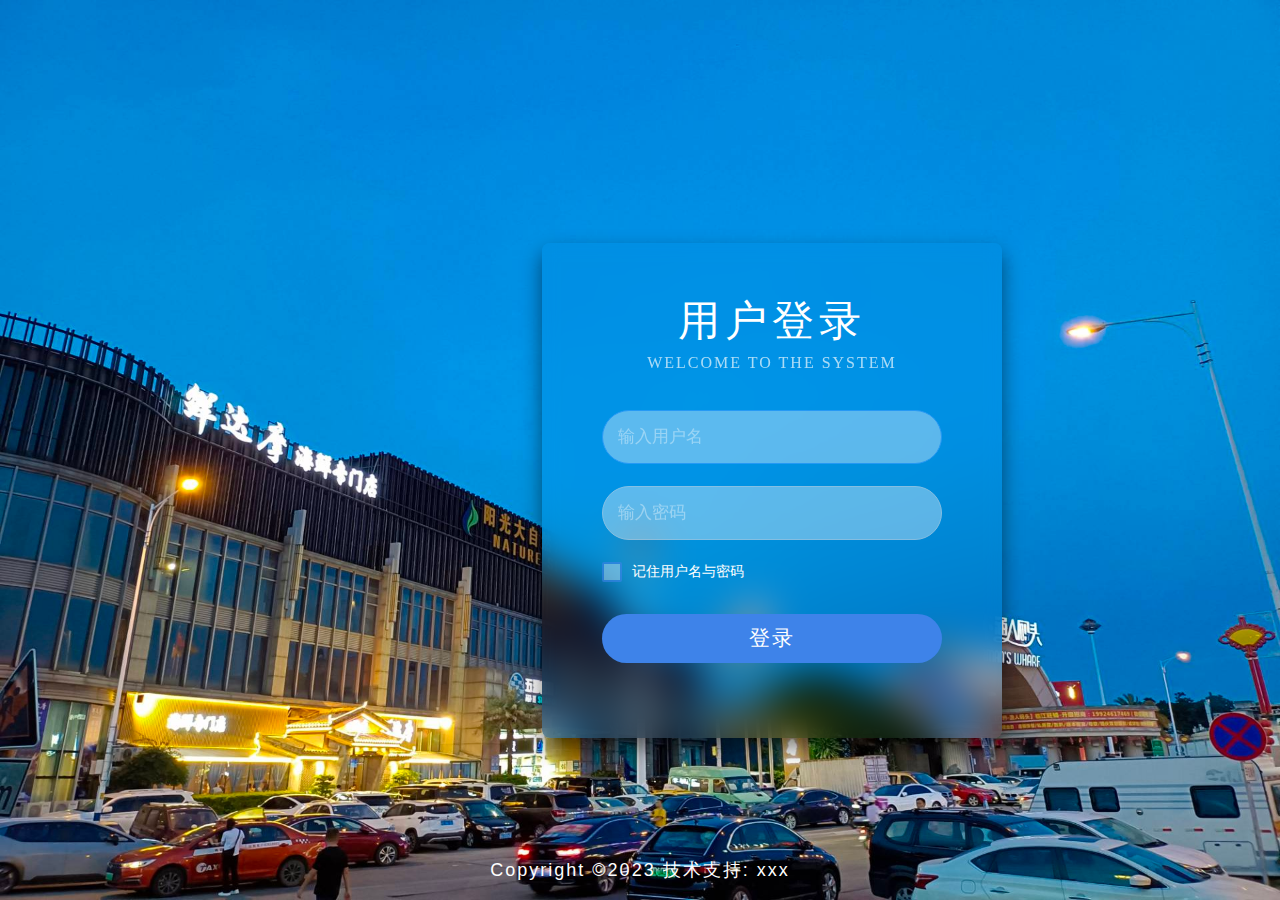
==== docs/index.html @ ab52c3c8 "更新" ====
<!doctype html>
<html lang="">
<head>
  <meta charset="utf-8">
  <meta http-equiv="X-UA-Compatible" content="IE=edge">
  <meta name="viewport" content="width=device-width,initial-scale=1">
  <link rel="icon" href="favicon.ico">
  <title>yian</title>
  <script defer="defer" src="js/chunk-vendors.23f9606f.js"></script>
  <script defer="defer" src="js/app.352759da.js"></script>
  <link href="css/chunk-vendors.77489a8d.css" rel="stylesheet">
  <link href="css/app.ed6e3d2b.css" rel="stylesheet">
</head>
<body>
<noscript><strong>We're sorry but yian doesn't work properly without JavaScript enabled. Please enable it to
  continue.</strong></noscript>
<div id="app"></div>
</body>
</html>
---- docs/css/chunk-vendors.77489a8d.css ----
@font-face{font-family:element-icons;src:url(../fonts/element-icons.ff18efd1.woff) format("woff"),url(../fonts/element-icons.f1a45d74.ttf) format("truetype");font-weight:400;font-display:"auto";font-style:normal}[class*=" el-icon-"],[class^=el-icon-]{font-family:element-icons!important;speak:none;font-style:normal;font-weight:400;font-variant:normal;text-transform:none;line-height:1;vertical-align:baseline;display:inline-block;-webkit-font-smoothing:antialiased;-moz-osx-font-smoothing:grayscale}.el-icon-ice-cream-round:before{content:"\e6a0"}.el-icon-ice-cream-square:before{content:"\e6a3"}.el-icon-lollipop:before{content:"\e6a4"}.el-icon-potato-strips:before{content:"\e6a5"}.el-icon-milk-tea:before{content:"\e6a6"}.el-icon-ice-drink:before{content:"\e6a7"}.el-icon-ice-tea:before{content:"\e6a9"}.el-icon-coffee:before{content:"\e6aa"}.el-icon-orange:before{content:"\e6ab"}.el-icon-pear:before{content:"\e6ac"}.el-icon-apple:before{content:"\e6ad"}.el-icon-cherry:before{content:"\e6ae"}.el-icon-watermelon:before{content:"\e6af"}.el-icon-grape:before{content:"\e6b0"}.el-icon-refrigerator:before{content:"\e6b1"}.el-icon-goblet-square-full:before{content:"\e6b2"}.el-icon-goblet-square:before{content:"\e6b3"}.el-icon-goblet-full:before{content:"\e6b4"}.el-icon-goblet:before{content:"\e6b5"}.el-icon-cold-drink:before{content:"\e6b6"}.el-icon-coffee-cup:before{content:"\e6b8"}.el-icon-water-cup:before{content:"\e6b9"}.el-icon-hot-water:before{content:"\e6ba"}.el-icon-ice-cream:before{content:"\e6bb"}.el-icon-dessert:before{content:"\e6bc"}.el-icon-sugar:before{content:"\e6bd"}.el-icon-tableware:before{content:"\e6be"}.el-icon-burger:before{content:"\e6bf"}.el-icon-knife-fork:before{content:"\e6c1"}.el-icon-fork-spoon:before{content:"\e6c2"}.el-icon-chicken:before{content:"\e6c3"}.el-icon-food:before{content:"\e6c4"}.el-icon-dish-1:before{content:"\e6c5"}.el-icon-dish:before{content:"\e6c6"}.el-icon-moon-night:before{content:"\e6ee"}.el-icon-moon:before{content:"\e6f0"}.el-icon-cloudy-and-sunny:before{content:"\e6f1"}.el-icon-partly-cloudy:before{content:"\e6f2"}.el-icon-cloudy:before{content:"\e6f3"}.el-icon-sunny:before{content:"\e6f6"}.el-icon-sunset:before{content:"\e6f7"}.el-icon-sunrise-1:before{content:"\e6f8"}.el-icon-sunrise:before{content:"\e6f9"}.el-icon-heavy-rain:before{content:"\e6fa"}.el-icon-lightning:before{content:"\e6fb"}.el-icon-light-rain:before{content:"\e6fc"}.el-icon-wind-power:before{content:"\e6fd"}.el-icon-baseball:before{content:"\e712"}.el-icon-soccer:before{content:"\e713"}.el-icon-football:before{content:"\e715"}.el-icon-basketball:before{content:"\e716"}.el-icon-ship:before{content:"\e73f"}.el-icon-truck:before{content:"\e740"}.el-icon-bicycle:before{content:"\e741"}.el-icon-mobile-phone:before{content:"\e6d3"}.el-icon-service:before{content:"\e6d4"}.el-icon-key:before{content:"\e6e2"}.el-icon-unlock:before{content:"\e6e4"}.el-icon-lock:before{content:"\e6e5"}.el-icon-watch:before{content:"\e6fe"}.el-icon-watch-1:before{content:"\e6ff"}.el-icon-timer:before{content:"\e702"}.el-icon-alarm-clock:before{content:"\e703"}.el-icon-map-location:before{content:"\e704"}.el-icon-delete-location:before{content:"\e705"}.el-icon-add-location:before{content:"\e706"}.el-icon-location-information:before{content:"\e707"}.el-icon-location-outline:before{content:"\e708"}.el-icon-location:before{content:"\e79e"}.el-icon-place:before{content:"\e709"}.el-icon-discover:before{content:"\e70a"}.el-icon-first-aid-kit:before{content:"\e70b"}.el-icon-trophy-1:before{content:"\e70c"}.el-icon-trophy:before{content:"\e70d"}.el-icon-medal:before{content:"\e70e"}.el-icon-medal-1:before{content:"\e70f"}.el-icon-stopwatch:before{content:"\e710"}.el-icon-mic:before{content:"\e711"}.el-icon-copy-document:before{content:"\e718"}.el-icon-full-screen:before{content:"\e719"}.el-icon-switch-button:before{content:"\e71b"}.el-icon-aim:before{content:"\e71c"}.el-icon-crop:before{content:"\e71d"}.el-icon-odometer:before{content:"\e71e"}.el-icon-time:before{content:"\e71f"}.el-icon-bangzhu:before{content:"\e724"}.el-icon-close-notification:before{content:"\e726"}.el-icon-microphone:before{content:"\e727"}.el-icon-turn-off-microphone:before{content:"\e728"}.el-icon-position:before{content:"\e729"}.el-icon-postcard:before{content:"\e72a"}.el-icon-message:before{content:"\e72b"}.el-icon-chat-line-square:before{content:"\e72d"}.el-icon-chat-dot-square:before{content:"\e72e"}.el-icon-chat-dot-round:before{content:"\e72f"}.el-icon-chat-square:before{content:"\e730"}.el-icon-chat-line-round:before{content:"\e731"}.el-icon-chat-round:before{content:"\e732"}.el-icon-set-up:before{content:"\e733"}.el-icon-turn-off:before{content:"\e734"}.el-icon-open:before{content:"\e735"}.el-icon-connection:before{content:"\e736"}.el-icon-link:before{content:"\e737"}.el-icon-cpu:before{content:"\e738"}.el-icon-thumb:before{content:"\e739"}.el-icon-female:before{content:"\e73a"}.el-icon-male:before{content:"\e73b"}.el-icon-guide:before{content:"\e73c"}.el-icon-news:before{content:"\e73e"}.el-icon-price-tag:before{content:"\e744"}.el-icon-discount:before{content:"\e745"}.el-icon-wallet:before{content:"\e747"}.el-icon-coin:before{content:"\e748"}.el-icon-money:before{content:"\e749"}.el-icon-bank-card:before{content:"\e74a"}.el-icon-box:before{content:"\e74b"}.el-icon-present:before{content:"\e74c"}.el-icon-sell:before{content:"\e6d5"}.el-icon-sold-out:before{content:"\e6d6"}.el-icon-shopping-bag-2:before{content:"\e74d"}.el-icon-shopping-bag-1:before{content:"\e74e"}.el-icon-shopping-cart-2:before{content:"\e74f"}.el-icon-shopping-cart-1:before{content:"\e750"}.el-icon-shopping-cart-full:before{content:"\e751"}.el-icon-smoking:before{content:"\e752"}.el-icon-no-smoking:before{content:"\e753"}.el-icon-house:before{content:"\e754"}.el-icon-table-lamp:before{content:"\e755"}.el-icon-school:before{content:"\e756"}.el-icon-office-building:before{content:"\e757"}.el-icon-toilet-paper:before{content:"\e758"}.el-icon-notebook-2:before{content:"\e759"}.el-icon-notebook-1:before{content:"\e75a"}.el-icon-files:before{content:"\e75b"}.el-icon-collection:before{content:"\e75c"}.el-icon-receiving:before{content:"\e75d"}.el-icon-suitcase-1:before{content:"\e760"}.el-icon-suitcase:before{content:"\e761"}.el-icon-film:before{content:"\e763"}.el-icon-collection-tag:before{content:"\e765"}.el-icon-data-analysis:before{content:"\e766"}.el-icon-pie-chart:before{content:"\e767"}.el-icon-data-board:before{content:"\e768"}.el-icon-data-line:before{content:"\e76d"}.el-icon-reading:before{content:"\e769"}.el-icon-magic-stick:before{content:"\e76a"}.el-icon-coordinate:before{content:"\e76b"}.el-icon-mouse:before{content:"\e76c"}.el-icon-brush:before{content:"\e76e"}.el-icon-headset:before{content:"\e76f"}.el-icon-umbrella:before{content:"\e770"}.el-icon-scissors:before{content:"\e771"}.el-icon-mobile:before{content:"\e773"}.el-icon-attract:before{content:"\e774"}.el-icon-monitor:before{content:"\e775"}.el-icon-search:before{content:"\e778"}.el-icon-takeaway-box:before{content:"\e77a"}.el-icon-paperclip:before{content:"\e77d"}.el-icon-printer:before{content:"\e77e"}.el-icon-document-add:before{content:"\e782"}.el-icon-document:before{content:"\e785"}.el-icon-document-checked:before{content:"\e786"}.el-icon-document-copy:before{content:"\e787"}.el-icon-document-delete:before{content:"\e788"}.el-icon-document-remove:before{content:"\e789"}.el-icon-tickets:before{content:"\e78b"}.el-icon-folder-checked:before{content:"\e77f"}.el-icon-folder-delete:before{content:"\e780"}.el-icon-folder-remove:before{content:"\e781"}.el-icon-folder-add:before{content:"\e783"}.el-icon-folder-opened:before{content:"\e784"}.el-icon-folder:before{content:"\e78a"}.el-icon-edit-outline:before{content:"\e764"}.el-icon-edit:before{content:"\e78c"}.el-icon-date:before{content:"\e78e"}.el-icon-c-scale-to-original:before{content:"\e7c6"}.el-icon-view:before{content:"\e6ce"}.el-icon-loading:before{content:"\e6cf"}.el-icon-rank:before{content:"\e6d1"}.el-icon-sort-down:before{content:"\e7c4"}.el-icon-sort-up:before{content:"\e7c5"}.el-icon-sort:before{content:"\e6d2"}.el-icon-finished:before{content:"\e6cd"}.el-icon-refresh-left:before{content:"\e6c7"}.el-icon-refresh-right:before{content:"\e6c8"}.el-icon-refresh:before{content:"\e6d0"}.el-icon-video-play:before{content:"\e7c0"}.el-icon-video-pause:before{content:"\e7c1"}.el-icon-d-arrow-right:before{content:"\e6dc"}.el-icon-d-arrow-left:before{content:"\e6dd"}.el-icon-arrow-up:before{content:"\e6e1"}.el-icon-arrow-down:before{content:"\e6df"}.el-icon-arrow-right:before{content:"\e6e0"}.el-icon-arrow-left:before{content:"\e6de"}.el-icon-top-right:before{content:"\e6e7"}.el-icon-top-left:before{content:"\e6e8"}.el-icon-top:before{content:"\e6e6"}.el-icon-bottom:before{content:"\e6eb"}.el-icon-right:before{content:"\e6e9"}.el-icon-back:before{content:"\e6ea"}.el-icon-bottom-right:before{content:"\e6ec"}.el-icon-bottom-left:before{content:"\e6ed"}.el-icon-caret-top:before{content:"\e78f"}.el-icon-caret-bottom:before{content:"\e790"}.el-icon-caret-right:before{content:"\e791"}.el-icon-caret-left:before{content:"\e792"}.el-icon-d-caret:before{content:"\e79a"}.el-icon-share:before{content:"\e793"}.el-icon-menu:before{content:"\e798"}.el-icon-s-grid:before{content:"\e7a6"}.el-icon-s-check:before{content:"\e7a7"}.el-icon-s-data:before{content:"\e7a8"}.el-icon-s-opportunity:before{content:"\e7aa"}.el-icon-s-custom:before{content:"\e7ab"}.el-icon-s-claim:before{content:"\e7ad"}.el-icon-s-finance:before{content:"\e7ae"}.el-icon-s-comment:before{content:"\e7af"}.el-icon-s-flag:before{content:"\e7b0"}.el-icon-s-marketing:before{content:"\e7b1"}.el-icon-s-shop:before{content:"\e7b4"}.el-icon-s-open:before{content:"\e7b5"}.el-icon-s-management:before{content:"\e7b6"}.el-icon-s-ticket:before{content:"\e7b7"}.el-icon-s-release:before{content:"\e7b8"}.el-icon-s-home:before{content:"\e7b9"}.el-icon-s-promotion:before{content:"\e7ba"}.el-icon-s-operation:before{content:"\e7bb"}.el-icon-s-unfold:before{content:"\e7bc"}.el-icon-s-fold:before{content:"\e7a9"}.el-icon-s-platform:before{content:"\e7bd"}.el-icon-s-order:before{content:"\e7be"}.el-icon-s-cooperation:before{content:"\e7bf"}.el-icon-bell:before{content:"\e725"}.el-icon-message-solid:before{content:"\e799"}.el-icon-video-camera:before{content:"\e772"}.el-icon-video-camera-solid:before{content:"\e796"}.el-icon-camera:before{content:"\e779"}.el-icon-camera-solid:before{content:"\e79b"}.el-icon-download:before{content:"\e77c"}.el-icon-upload2:before{content:"\e77b"}.el-icon-upload:before{content:"\e7c3"}.el-icon-picture-outline-round:before{content:"\e75f"}.el-icon-picture-outline:before{content:"\e75e"}.el-icon-picture:before{content:"\e79f"}.el-icon-close:before{content:"\e6db"}.el-icon-check:before{content:"\e6da"}.el-icon-plus:before{content:"\e6d9"}.el-icon-minus:before{content:"\e6d8"}.el-icon-help:before{content:"\e73d"}.el-icon-s-help:before{content:"\e7b3"}.el-icon-circle-close:before{content:"\e78d"}.el-icon-circle-check:before{content:"\e720"}.el-icon-circle-plus-outline:before{content:"\e723"}.el-icon-remove-outline:before{content:"\e722"}.el-icon-zoom-out:before{content:"\e776"}.el-icon-zoom-in:before{content:"\e777"}.el-icon-error:before{content:"\e79d"}.el-icon-success:before{content:"\e79c"}.el-icon-circle-plus:before{content:"\e7a0"}.el-icon-remove:before{content:"\e7a2"}.el-icon-info:before{content:"\e7a1"}.el-icon-question:before{content:"\e7a4"}.el-icon-warning-outline:before{content:"\e6c9"}.el-icon-warning:before{content:"\e7a3"}.el-icon-goods:before{content:"\e7c2"}.el-icon-s-goods:before{content:"\e7b2"}.el-icon-star-off:before{content:"\e717"}.el-icon-star-on:before{content:"\e797"}.el-icon-more-outline:before{content:"\e6cc"}.el-icon-more:before{content:"\e794"}.el-icon-phone-outline:before{content:"\e6cb"}.el-icon-phone:before{content:"\e795"}.el-icon-user:before{content:"\e6e3"}.el-icon-user-solid:before{content:"\e7a5"}.el-icon-setting:before{content:"\e6ca"}.el-icon-s-tools:before{content:"\e7ac"}.el-icon-delete:before{content:"\e6d7"}.el-icon-delete-solid:before{content:"\e7c9"}.el-icon-eleme:before{content:"\e7c7"}.el-icon-platform-eleme:before{content:"\e7ca"}.el-icon-loading{animation:rotating 2s linear infinite}.el-icon--right{margin-left:5px}.el-icon--left{margin-right:5px}@keyframes rotating{0%{transform:rotate(0)}to{transform:rotate(1turn)}}.el-pagination{white-space:nowrap;padding:2px 5px;color:#303133;font-weight:700}.el-pagination:after,.el-pagination:before{display:table;content:""}.el-pagination:after{clear:both}.el-pagination button,.el-pagination span:not([class*=suffix]){display:inline-block;font-size:13px;min-width:35.5px;height:28px;line-height:28px;vertical-align:top;box-sizing:border-box}.el-pagination .el-input__inner{text-align:center;-moz-appearance:textfield;line-height:normal}.el-pagination .el-input__suffix{right:0;transform:scale(.8)}.el-pagination .el-select .el-input{width:100px;margin:0 5px}.el-pagination .el-select .el-input .el-input__inner{padding-right:25px;border-radius:3px}.el-pagination button{border:none;padding:0 6px;background:0 0}.el-pagination button:focus{outline:0}.el-pagination button:hover{color:#409eff}.el-pagination button:disabled{color:#c0c4cc;background-color:#fff;cursor:not-allowed}.el-pagination .btn-next,.el-pagination .btn-prev{background:50% no-repeat #fff;background-size:16px;cursor:pointer;margin:0;color:#303133}.el-pagination .btn-next .el-icon,.el-pagination .btn-prev .el-icon{display:block;font-size:12px;font-weight:700}.el-pagination .btn-prev{padding-right:12px}.el-pagination .btn-next{padding-left:12px}.el-pagination .el-pager li.disabled{color:#c0c4cc;cursor:not-allowed}.el-pager li,.el-pager li.btn-quicknext:hover,.el-pager li.btn-quickprev:hover{cursor:pointer}.el-pagination--small .btn-next,.el-pagination--small .btn-prev,.el-pagination--small .el-pager li,.el-pagination--small .el-pager li.btn-quicknext,.el-pagination--small .el-pager li.btn-quickprev,.el-pagination--small .el-pager li:last-child{border-color:transparent;font-size:12px;line-height:22px;height:22px;min-width:22px}.el-pagination--small .arrow.disabled{visibility:hidden}.el-pagination--small .more:before,.el-pagination--small li.more:before{line-height:24px}.el-pagination--small button,.el-pagination--small span:not([class*=suffix]){height:22px;line-height:22px}.el-pagination--small .el-pagination__editor,.el-pagination--small .el-pagination__editor.el-input .el-input__inner{height:22px}.el-pagination__sizes{margin:0 10px 0 0;font-weight:400;color:#606266}.el-pagination__sizes .el-input .el-input__inner{font-size:13px;padding-left:8px}.el-pagination__sizes .el-input .el-input__inner:hover{border-color:#409eff}.el-pagination__total{margin-right:10px;font-weight:400;color:#606266}.el-pagination__jump{margin-left:24px;font-weight:400;color:#606266}.el-pagination__jump .el-input__inner{padding:0 3px}.el-pagination__rightwrapper{float:right}.el-pagination__editor{line-height:18px;padding:0 2px;height:28px;text-align:center;margin:0 2px;box-sizing:border-box;border-radius:3px}.el-pager,.el-pagination.is-background .btn-next,.el-pagination.is-background .btn-prev{padding:0}.el-dialog,.el-pager li{-webkit-box-sizing:border-box}.el-pagination__editor.el-input{width:50px}.el-pagination__editor.el-input .el-input__inner{height:28px}.el-pagination__editor .el-input__inner::-webkit-inner-spin-button,.el-pagination__editor .el-input__inner::-webkit-outer-spin-button{-webkit-appearance:none;margin:0}.el-pagination.is-background .btn-next,.el-pagination.is-background .btn-prev,.el-pagination.is-background .el-pager li{margin:0 5px;background-color:#f4f4f5;color:#606266;min-width:30px;border-radius:2px}.el-pagination.is-background .btn-next.disabled,.el-pagination.is-background .btn-next:disabled,.el-pagination.is-background .btn-prev.disabled,.el-pagination.is-background .btn-prev:disabled,.el-pagination.is-background .el-pager li.disabled{color:#c0c4cc}.el-pagination.is-background .el-pager li:not(.disabled):hover{color:#409eff}.el-pagination.is-background .el-pager li:not(.disabled).active{background-color:#409eff;color:#fff}.el-pagination.is-background.el-pagination--small .btn-next,.el-pagination.is-background.el-pagination--small .btn-prev,.el-pagination.is-background.el-pagination--small .el-pager li{margin:0 3px;min-width:22px}.el-pager,.el-pager li{vertical-align:top;margin:0;display:inline-block}.el-pager{-webkit-user-select:none;-moz-user-select:none;user-select:none;list-style:none;font-size:0}.el-pager .more:before{line-height:30px}.el-pager li{padding:0 4px;background:#fff;font-size:13px;min-width:35.5px;height:28px;line-height:28px;box-sizing:border-box;text-align:center}.el-pager li.btn-quicknext,.el-pager li.btn-quickprev{line-height:28px;color:#303133}.el-pager li.btn-quicknext.disabled,.el-pager li.btn-quickprev.disabled{color:#c0c4cc}.el-pager li.active+li{border-left:0}.el-pager li:hover{color:#409eff}.el-pager li.active{color:#409eff;cursor:default}.el-dialog{position:relative;margin:0 auto 50px;background:#fff;border-radius:2px;box-shadow:0 1px 3px rgba(0,0,0,.3);box-sizing:border-box;width:50%}.el-dialog.is-fullscreen{width:100%;margin-top:0;margin-bottom:0;height:100%;overflow:auto}.el-dialog__wrapper{position:fixed;top:0;right:0;bottom:0;left:0;overflow:auto;margin:0}.el-dialog__header{padding:20px 20px 10px}.el-dialog__headerbtn{position:absolute;top:20px;right:20px;padding:0;background:0 0;border:none;outline:0;cursor:pointer;font-size:16px}.el-dialog__headerbtn .el-dialog__close{color:#909399}.el-dialog__headerbtn:focus .el-dialog__close,.el-dialog__headerbtn:hover .el-dialog__close{color:#409eff}.el-dialog__title{line-height:24px;font-size:18px;color:#303133}.el-dialog__body{padding:30px 20px;color:#606266;font-size:14px;word-break:break-all}.el-dialog__footer{padding:10px 20px 20px;text-align:right;box-sizing:border-box}.el-dialog--center{text-align:center}.el-dialog--center .el-dialog__body{text-align:initial;padding:25px 25px 30px}.el-dialog--center .el-dialog__footer{text-align:inherit}.dialog-fade-enter-active{animation:dialog-fade-in .3s}.dialog-fade-leave-active{animation:dialog-fade-out .3s}@keyframes dialog-fade-in{0%{transform:translate3d(0,-20px,0);opacity:0}to{transform:translateZ(0);opacity:1}}@keyframes dialog-fade-out{0%{transform:translateZ(0);opacity:1}to{transform:translate3d(0,-20px,0);opacity:0}}.el-autocomplete{position:relative;display:inline-block}.el-autocomplete-suggestion{margin:5px 0;box-shadow:0 2px 12px 0 rgba(0,0,0,.1);border-radius:4px;border:1px solid #e4e7ed;box-sizing:border-box;background-color:#fff}.el-autocomplete-suggestion__wrap{max-height:280px;padding:10px 0;box-sizing:border-box}.el-autocomplete-suggestion__list{margin:0;padding:0}.el-autocomplete-suggestion li{padding:0 20px;margin:0;line-height:34px;cursor:pointer;color:#606266;font-size:14px;list-style:none;white-space:nowrap;overflow:hidden;text-overflow:ellipsis}.el-autocomplete-suggestion li.highlighted,.el-autocomplete-suggestion li:hover{background-color:#f5f7fa}.el-autocomplete-suggestion li.divider{margin-top:6px;border-top:1px solid #000}.el-autocomplete-suggestion li.divider:last-child{margin-bottom:-6px}.el-autocomplete-suggestion.is-loading li{text-align:center;height:100px;line-height:100px;font-size:20px;color:#999}.el-autocomplete-suggestion.is-loading li:after{display:inline-block;content:"";height:100%;vertical-align:middle}.el-autocomplete-suggestion.is-loading li:hover{background-color:#fff}.el-autocomplete-suggestion.is-loading .el-icon-loading{vertical-align:middle}.el-dropdown{display:inline-block;position:relative;color:#606266;font-size:14px}.el-dropdown .el-button-group{display:block}.el-dropdown .el-button-group .el-button{float:none}.el-dropdown .el-dropdown__caret-button{padding-left:5px;padding-right:5px;position:relative;border-left:none}.el-dropdown .el-dropdown__caret-button:before{content:"";position:absolute;display:block;width:1px;top:5px;bottom:5px;left:0;background:hsla(0,0%,100%,.5)}.el-dropdown .el-dropdown__caret-button.el-button--default:before{background:rgba(220,223,230,.5)}.el-dropdown .el-dropdown__caret-button:hover:not(.is-disabled):before{top:0;bottom:0}.el-dropdown .el-dropdown__caret-button .el-dropdown__icon{padding-left:0}.el-dropdown__icon{font-size:12px;margin:0 3px}.el-dropdown .el-dropdown-selfdefine:focus:active,.el-dropdown .el-dropdown-selfdefine:focus:not(.focusing){outline-width:0}.el-dropdown [disabled]{cursor:not-allowed;color:#bbb}.el-dropdown-menu{position:absolute;top:0;left:0;z-index:10;padding:10px 0;margin:5px 0;background-color:#fff;border:1px solid #ebeef5;border-radius:4px;box-shadow:0 2px 12px 0 rgba(0,0,0,.1)}.el-dropdown-menu__item,.el-menu-item{font-size:14px;padding:0 20px;cursor:pointer}.el-dropdown-menu__item{list-style:none;line-height:36px;margin:0;color:#606266;outline:0}.el-dropdown-menu__item:focus,.el-dropdown-menu__item:not(.is-disabled):hover{background-color:#ecf5ff;color:#66b1ff}.el-dropdown-menu__item i{margin-right:5px}.el-dropdown-menu__item--divided{position:relative;margin-top:6px;border-top:1px solid #ebeef5}.el-dropdown-menu__item--divided:before{content:"";height:6px;display:block;margin:0 -20px;background-color:#fff}.el-dropdown-menu__item.is-disabled{cursor:default;color:#bbb;pointer-events:none}.el-dropdown-menu--medium{padding:6px 0}.el-dropdown-menu--medium .el-dropdown-menu__item{line-height:30px;padding:0 17px;font-size:14px}.el-dropdown-menu--medium .el-dropdown-menu__item.el-dropdown-menu__item--divided{margin-top:6px}.el-dropdown-menu--medium .el-dropdown-menu__item.el-dropdown-menu__item--divided:before{height:6px;margin:0 -17px}.el-dropdown-menu--small{padding:6px 0}.el-dropdown-menu--small .el-dropdown-menu__item{line-height:27px;padding:0 15px;font-size:13px}.el-dropdown-menu--small .el-dropdown-menu__item.el-dropdown-menu__item--divided{margin-top:4px}.el-dropdown-menu--small .el-dropdown-menu__item.el-dropdown-menu__item--divided:before{height:4px;margin:0 -15px}.el-dropdown-menu--mini{padding:3px 0}.el-dropdown-menu--mini .el-dropdown-menu__item{line-height:24px;padding:0 10px;font-size:12px}.el-dropdown-menu--mini .el-dropdown-menu__item.el-dropdown-menu__item--divided{margin-top:3px}.el-dropdown-menu--mini .el-dropdown-menu__item.el-dropdown-menu__item--divided:before{height:3px;margin:0 -10px}.el-menu{border-right:1px solid #e6e6e6;list-style:none;position:relative;margin:0;padding-left:0}.el-menu,.el-menu--horizontal>.el-menu-item:not(.is-disabled):focus,.el-menu--horizontal>.el-menu-item:not(.is-disabled):hover,.el-menu--horizontal>.el-submenu .el-submenu__title:hover{background-color:#fff}.el-menu:after,.el-menu:before{display:table;content:""}.el-breadcrumb__item:last-child .el-breadcrumb__separator,.el-menu--collapse>.el-menu-item .el-submenu__icon-arrow,.el-menu--collapse>.el-submenu>.el-submenu__title .el-submenu__icon-arrow{display:none}.el-menu:after{clear:both}.el-menu.el-menu--horizontal{border-bottom:1px solid #e6e6e6}.el-menu--horizontal{border-right:none}.el-menu--horizontal>.el-menu-item{float:left;height:60px;line-height:60px;margin:0;border-bottom:2px solid transparent;color:#909399}.el-menu--horizontal>.el-menu-item a,.el-menu--horizontal>.el-menu-item a:hover{color:inherit}.el-menu--horizontal>.el-submenu{float:left}.el-menu--horizontal>.el-submenu:focus,.el-menu--horizontal>.el-submenu:hover{outline:0}.el-menu--horizontal>.el-submenu:focus .el-submenu__title,.el-menu--horizontal>.el-submenu:hover .el-submenu__title{color:#303133}.el-menu--horizontal>.el-submenu.is-active .el-submenu__title{border-bottom:2px solid #409eff;color:#303133}.el-menu--horizontal>.el-submenu .el-submenu__title{height:60px;line-height:60px;border-bottom:2px solid transparent;color:#909399}.el-menu--horizontal>.el-submenu .el-submenu__icon-arrow{position:static;vertical-align:middle;margin-left:8px;margin-top:-3px}.el-menu--collapse .el-submenu,.el-menu-item{position:relative}.el-menu--horizontal .el-menu .el-menu-item,.el-menu--horizontal .el-menu .el-submenu__title{background-color:#fff;float:none;height:36px;line-height:36px;padding:0 10px;color:#909399}.el-menu--horizontal .el-menu .el-menu-item.is-active,.el-menu--horizontal .el-menu .el-submenu.is-active>.el-submenu__title{color:#303133}.el-menu--horizontal .el-menu-item:not(.is-disabled):focus,.el-menu--horizontal .el-menu-item:not(.is-disabled):hover{outline:0;color:#303133}.el-menu--horizontal>.el-menu-item.is-active{border-bottom:2px solid #409eff;color:#303133}.el-menu--collapse{width:64px}.el-menu--collapse>.el-menu-item [class^=el-icon-],.el-menu--collapse>.el-submenu>.el-submenu__title [class^=el-icon-]{margin:0;vertical-align:middle;width:24px;text-align:center}.el-menu--collapse>.el-menu-item span,.el-menu--collapse>.el-submenu>.el-submenu__title span{height:0;width:0;overflow:hidden;visibility:hidden;display:inline-block}.el-menu-item,.el-submenu__title{height:56px;line-height:56px;list-style:none}.el-menu--collapse>.el-menu-item.is-active i{color:inherit}.el-menu--collapse .el-menu .el-submenu{min-width:200px}.el-menu--collapse .el-submenu .el-menu{position:absolute;margin-left:5px;top:0;left:100%;z-index:10;border:1px solid #e4e7ed;border-radius:2px;box-shadow:0 2px 12px 0 rgba(0,0,0,.1)}.el-menu--collapse .el-submenu.is-opened>.el-submenu__title .el-submenu__icon-arrow{transform:none}.el-menu--popup{z-index:100;min-width:200px;border:none;padding:5px 0;border-radius:2px;box-shadow:0 2px 12px 0 rgba(0,0,0,.1)}.el-menu--popup-bottom-start{margin-top:5px}.el-menu--popup-right-start{margin-left:5px;margin-right:5px}.el-menu-item{color:#303133;transition:border-color .3s,background-color .3s,color .3s;box-sizing:border-box;white-space:nowrap}.el-radio-button__inner,.el-submenu__title{-webkit-box-sizing:border-box;position:relative;white-space:nowrap}.el-menu-item *{vertical-align:middle}.el-menu-item i{color:#909399}.el-menu-item:focus,.el-menu-item:hover{outline:0;background-color:#ecf5ff}.el-menu-item.is-disabled{opacity:.25;cursor:not-allowed;background:0 0!important}.el-menu-item [class^=el-icon-]{margin-right:5px;width:24px;text-align:center;font-size:18px;vertical-align:middle}.el-menu-item.is-active{color:#409eff}.el-menu-item.is-active i{color:inherit}.el-submenu{list-style:none;margin:0;padding-left:0}.el-submenu__title{font-size:14px;color:#303133;padding:0 20px;cursor:pointer;transition:border-color .3s,background-color .3s,color .3s;box-sizing:border-box}.el-submenu__title *{vertical-align:middle}.el-submenu__title i{color:#909399}.el-submenu__title:focus,.el-submenu__title:hover{outline:0;background-color:#ecf5ff}.el-submenu__title.is-disabled{opacity:.25;cursor:not-allowed;background:0 0!important}.el-submenu__title:hover{background-color:#ecf5ff}.el-submenu .el-menu{border:none}.el-submenu .el-menu-item{height:50px;line-height:50px;padding:0 45px;min-width:200px}.el-submenu__icon-arrow{position:absolute;top:50%;right:20px;margin-top:-7px;transition:transform .3s;font-size:12px}.el-submenu.is-active .el-submenu__title{border-bottom-color:#409eff}.el-submenu.is-opened>.el-submenu__title .el-submenu__icon-arrow{transform:rotate(180deg)}.el-submenu.is-disabled .el-menu-item,.el-submenu.is-disabled .el-submenu__title{opacity:.25;cursor:not-allowed;background:0 0!important}.el-submenu [class^=el-icon-]{vertical-align:middle;margin-right:5px;width:24px;text-align:center;font-size:18px}.el-menu-item-group>ul{padding:0}.el-menu-item-group__title{padding:7px 0 7px 20px;line-height:normal;font-size:12px;color:#909399}.el-radio-button__inner,.el-radio-group{display:inline-block;line-height:1;vertical-align:middle}.horizontal-collapse-transition .el-submenu__title .el-submenu__icon-arrow{transition:.2s;opacity:0}.el-radio-group{font-size:0}.el-radio-button{position:relative;display:inline-block;outline:0}.el-radio-button__inner{background:#fff;border:1px solid #dcdfe6;font-weight:500;border-left:0;color:#606266;-webkit-appearance:none;text-align:center;box-sizing:border-box;outline:0;margin:0;cursor:pointer;transition:all .3s cubic-bezier(.645,.045,.355,1);padding:12px 20px;font-size:14px;border-radius:0}.el-radio-button__inner.is-round{padding:12px 20px}.el-radio-button__inner:hover{color:#409eff}.el-radio-button__inner [class*=el-icon-]{line-height:.9}.el-radio-button__inner [class*=el-icon-]+span{margin-left:5px}.el-radio-button:first-child .el-radio-button__inner{border-left:1px solid #dcdfe6;border-radius:4px 0 0 4px;box-shadow:none!important}.el-radio-button__orig-radio{opacity:0;outline:0;position:absolute;z-index:-1}.el-radio-button__orig-radio:checked+.el-radio-button__inner{color:#fff;background-color:#409eff;border-color:#409eff;box-shadow:-1px 0 0 0 #409eff}.el-radio-button__orig-radio:disabled+.el-radio-button__inner{color:#c0c4cc;cursor:not-allowed;background-image:none;background-color:#fff;border-color:#ebeef5;box-shadow:none}.el-radio-button__orig-radio:disabled:checked+.el-radio-button__inner{background-color:#f2f6fc}.el-radio-button:last-child .el-radio-button__inner{border-radius:0 4px 4px 0}.el-radio-button:first-child:last-child .el-radio-button__inner{border-radius:4px}.el-radio-button--medium .el-radio-button__inner{padding:10px 20px;font-size:14px;border-radius:0}.el-radio-button--medium .el-radio-button__inner.is-round{padding:10px 20px}.el-radio-button--small .el-radio-button__inner{padding:9px 15px;font-size:12px;border-radius:0}.el-radio-button--small .el-radio-button__inner.is-round{padding:9px 15px}.el-radio-button--mini .el-radio-button__inner{padding:7px 15px;font-size:12px;border-radius:0}.el-radio-button--mini .el-radio-button__inner.is-round{padding:7px 15px}.el-radio-button:focus:not(.is-focus):not(:active):not(.is-disabled){box-shadow:0 0 2px 2px #409eff}.el-picker-panel,.el-popover,.el-select-dropdown,.el-table-filter,.el-time-panel{-webkit-box-shadow:0 2px 12px 0 rgba(0,0,0,.1)}.el-switch{display:inline-flex;align-items:center;position:relative;font-size:14px;line-height:20px;height:20px;vertical-align:middle}.el-switch__core,.el-switch__label{display:inline-block;cursor:pointer}.el-switch.is-disabled .el-switch__core,.el-switch.is-disabled .el-switch__label{cursor:not-allowed}.el-switch__label{transition:.2s;height:20px;font-size:14px;font-weight:500;vertical-align:middle;color:#303133}.el-switch__label.is-active{color:#409eff}.el-switch__label--left{margin-right:10px}.el-switch__label--right{margin-left:10px}.el-switch__label *{line-height:1;font-size:14px;display:inline-block}.el-switch__input{position:absolute;width:0;height:0;opacity:0;margin:0}.el-switch__core{margin:0;position:relative;width:40px;height:20px;border:1px solid #dcdfe6;outline:0;border-radius:10px;box-sizing:border-box;background:#dcdfe6;transition:border-color .3s,background-color .3s;vertical-align:middle}.el-input__prefix,.el-input__suffix{-webkit-transition:all .3s;color:#c0c4cc}.el-switch__core:after{content:"";position:absolute;top:1px;left:1px;border-radius:100%;transition:all .3s;width:16px;height:16px;background-color:#fff}.el-switch.is-checked .el-switch__core{border-color:#409eff;background-color:#409eff}.el-switch.is-checked .el-switch__core:after{left:100%;margin-left:-17px}.el-switch.is-disabled{opacity:.6}.el-switch--wide .el-switch__label.el-switch__label--left span{left:10px}.el-switch--wide .el-switch__label.el-switch__label--right span{right:10px}.el-switch .label-fade-enter,.el-switch .label-fade-leave-active{opacity:0}.el-select-dropdown{position:absolute;z-index:1001;border:1px solid #e4e7ed;border-radius:4px;background-color:#fff;box-shadow:0 2px 12px 0 rgba(0,0,0,.1);box-sizing:border-box;margin:5px 0}.el-select-dropdown.is-multiple .el-select-dropdown__item{padding-right:40px}.el-select-dropdown.is-multiple .el-select-dropdown__item.selected{color:#409eff;background-color:#fff}.el-select-dropdown.is-multiple .el-select-dropdown__item.selected.hover{background-color:#f5f7fa}.el-select-dropdown.is-multiple .el-select-dropdown__item.selected:after{position:absolute;right:20px;font-family:element-icons;content:"\e6da";font-size:12px;font-weight:700;-webkit-font-smoothing:antialiased;-moz-osx-font-smoothing:grayscale}.el-select-dropdown .el-scrollbar.is-empty .el-select-dropdown__list{padding:0}.el-select-dropdown__empty{padding:10px 0;margin:0;text-align:center;color:#999;font-size:14px}.el-select-dropdown__wrap{max-height:274px}.el-select-dropdown__list{list-style:none;padding:6px 0;margin:0;box-sizing:border-box}.el-select-dropdown__item{font-size:14px;padding:0 20px;position:relative;white-space:nowrap;overflow:hidden;text-overflow:ellipsis;color:#606266;height:34px;line-height:34px;box-sizing:border-box;cursor:pointer}.el-select-dropdown__item.is-disabled{color:#c0c4cc;cursor:not-allowed}.el-select-dropdown__item.is-disabled:hover{background-color:#fff}.el-select-dropdown__item.hover,.el-select-dropdown__item:hover{background-color:#f5f7fa}.el-select-dropdown__item.selected{color:#409eff;font-weight:700}.el-select-group{margin:0;padding:0}.el-select-group__wrap{position:relative;list-style:none;margin:0;padding:0}.el-select-group__wrap:not(:last-of-type){padding-bottom:24px}.el-select-group__wrap:not(:last-of-type):after{content:"";position:absolute;display:block;left:20px;right:20px;bottom:12px;height:1px;background:#e4e7ed}.el-select-group__title{padding-left:20px;font-size:12px;color:#909399;line-height:30px}.el-select-group .el-select-dropdown__item{padding-left:20px}.el-select{display:inline-block;position:relative}.el-select .el-select__tags>span{display:contents}.el-select:hover .el-input__inner{border-color:#c0c4cc}.el-select .el-input__inner{cursor:pointer;padding-right:35px}.el-select .el-input__inner:focus{border-color:#409eff}.el-select .el-input .el-select__caret{color:#c0c4cc;font-size:14px;transition:transform .3s;transform:rotate(180deg);cursor:pointer}.el-select .el-input .el-select__caret.is-reverse{transform:rotate(0)}.el-select .el-input .el-select__caret.is-show-close{font-size:14px;text-align:center;transform:rotate(180deg);border-radius:100%;color:#c0c4cc;transition:color .2s cubic-bezier(.645,.045,.355,1)}.el-select .el-input .el-select__caret.is-show-close:hover{color:#909399}.el-select .el-input.is-disabled .el-input__inner{cursor:not-allowed}.el-select .el-input.is-disabled .el-input__inner:hover{border-color:#e4e7ed}.el-range-editor.is-active,.el-range-editor.is-active:hover,.el-select .el-input.is-focus .el-input__inner{border-color:#409eff}.el-select>.el-input{display:block}.el-select__input{border:none;outline:0;padding:0;margin-left:15px;color:#666;font-size:14px;-webkit-appearance:none;-moz-appearance:none;appearance:none;height:28px;background-color:transparent}.el-select__input.is-mini{height:14px}.el-select__close{cursor:pointer;position:absolute;top:8px;z-index:1000;right:25px;color:#c0c4cc;line-height:18px;font-size:14px}.el-select__close:hover{color:#909399}.el-select__tags{position:absolute;line-height:normal;white-space:normal;z-index:1;top:50%;transform:translateY(-50%);display:flex;align-items:center;flex-wrap:wrap}.el-select__tags-text{overflow:hidden;text-overflow:ellipsis}.el-select .el-tag{box-sizing:border-box;border-color:transparent;margin:2px 0 2px 6px;background-color:#f0f2f5;display:flex;max-width:100%;align-items:center}.el-select .el-tag__close.el-icon-close{background-color:#c0c4cc;top:0;color:#fff;flex-shrink:0}.el-select .el-tag__close.el-icon-close:hover{background-color:#909399}.el-table,.el-table__expanded-cell{background-color:#fff}.el-select .el-tag__close.el-icon-close:before{display:block;transform:translateY(.5px)}.el-table{position:relative;overflow:hidden;box-sizing:border-box;flex:1;width:100%;max-width:100%;font-size:14px;color:#606266}.el-table__empty-block{min-height:60px;text-align:center;width:100%;display:flex;justify-content:center;align-items:center}.el-table__empty-text{line-height:60px;width:50%;color:#909399}.el-table__expand-column .cell{padding:0;text-align:center}.el-table__expand-icon{position:relative;cursor:pointer;color:#666;font-size:12px;transition:transform .2s ease-in-out;height:20px}.el-table__expand-icon--expanded{transform:rotate(90deg)}.el-table__expand-icon>.el-icon{position:absolute;left:50%;top:50%;margin-left:-5px;margin-top:-5px}.el-table__expanded-cell[class*=cell]{padding:20px 50px}.el-table__expanded-cell:hover{background-color:transparent!important}.el-table__placeholder{display:inline-block;width:20px}.el-table__append-wrapper{overflow:hidden}.el-table--fit{border-right:0;border-bottom:0}.el-table--fit .el-table__cell.gutter{border-right-width:1px}.el-table--scrollable-x .el-table__body-wrapper{overflow-x:auto}.el-table--scrollable-y .el-table__body-wrapper{overflow-y:auto}.el-table thead{color:#909399;font-weight:500}.el-table thead.is-group th.el-table__cell{background:#f5f7fa}.el-table .el-table__cell{padding:12px 0;min-width:0;box-sizing:border-box;text-overflow:ellipsis;vertical-align:middle;position:relative;text-align:left}.el-table .el-table__cell.is-center{text-align:center}.el-table .el-table__cell.is-right{text-align:right}.el-table .el-table__cell.gutter{width:15px;border-right-width:0;border-bottom-width:0;padding:0}.el-table .el-table__cell.is-hidden>*{visibility:hidden}.el-table--medium .el-table__cell{padding:10px 0}.el-table--small{font-size:12px}.el-table--small .el-table__cell{padding:8px 0}.el-table--mini{font-size:12px}.el-table--mini .el-table__cell{padding:6px 0}.el-table tr{background-color:#fff}.el-table tr input[type=checkbox]{margin:0}.el-table td.el-table__cell,.el-table th.el-table__cell.is-leaf{border-bottom:1px solid #ebeef5}.el-table th.el-table__cell.is-sortable{cursor:pointer}.el-table th.el-table__cell{overflow:hidden;-webkit-user-select:none;-moz-user-select:none;user-select:none;background-color:#fff}.el-table th.el-table__cell>.cell{display:inline-block;box-sizing:border-box;position:relative;vertical-align:middle;padding-left:10px;padding-right:10px;width:100%}.el-table th.el-table__cell>.cell.highlight{color:#409eff}.el-table th.el-table__cell.required>div:before{display:inline-block;content:"";width:8px;height:8px;border-radius:50%;background:#ff4d51;margin-right:5px;vertical-align:middle}.el-table td.el-table__cell div{box-sizing:border-box}.el-date-table td,.el-table .cell,.el-table-filter{-webkit-box-sizing:border-box}.el-table td.el-table__cell.gutter{width:0}.el-table .cell{box-sizing:border-box;overflow:hidden;text-overflow:ellipsis;white-space:normal;word-break:break-all;line-height:23px;padding-left:10px;padding-right:10px}.el-table .cell.el-tooltip{white-space:nowrap;min-width:50px}.el-table--border,.el-table--group{border:1px solid #ebeef5}.el-table--border:after,.el-table--group:after,.el-table:before{content:"";position:absolute;background-color:#ebeef5;z-index:1}.el-table--border:after,.el-table--group:after{top:0;right:0;width:1px;height:100%}.el-table:before{left:0;bottom:0;width:100%;height:1px}.el-table--border{border-right:none;border-bottom:none}.el-table--border.el-loading-parent--relative{border-color:transparent}.el-table--border .el-table__cell,.el-table__body-wrapper .el-table--border.is-scrolling-left~.el-table__fixed{border-right:1px solid #ebeef5}.el-table--border .el-table__cell:first-child .cell{padding-left:10px}.el-table--border th.el-table__cell.gutter:last-of-type{border-bottom:1px solid #ebeef5;border-bottom-width:1px}.el-table--border th.el-table__cell,.el-table__fixed-right-patch{border-bottom:1px solid #ebeef5}.el-table--hidden{visibility:hidden}.el-table__fixed,.el-table__fixed-right{position:absolute;top:0;left:0;overflow-x:hidden;overflow-y:hidden;box-shadow:0 0 10px rgba(0,0,0,.12)}.el-table__fixed-right:before,.el-table__fixed:before{content:"";position:absolute;left:0;bottom:0;width:100%;height:1px;background-color:#ebeef5;z-index:4}.el-table__fixed-right-patch{position:absolute;top:-1px;right:0;background-color:#fff}.el-table__fixed-right{top:0;left:auto;right:0}.el-table__fixed-right .el-table__fixed-body-wrapper,.el-table__fixed-right .el-table__fixed-footer-wrapper,.el-table__fixed-right .el-table__fixed-header-wrapper{left:auto;right:0}.el-table__fixed-header-wrapper{position:absolute;left:0;top:0;z-index:3}.el-table__fixed-footer-wrapper{position:absolute;left:0;bottom:0;z-index:3}.el-table__fixed-footer-wrapper tbody td.el-table__cell{border-top:1px solid #ebeef5;background-color:#f5f7fa;color:#606266}.el-table__fixed-body-wrapper{position:absolute;left:0;top:37px;overflow:hidden;z-index:3}.el-table__body-wrapper,.el-table__footer-wrapper,.el-table__header-wrapper{width:100%}.el-table__footer-wrapper{margin-top:-1px}.el-table__footer-wrapper td.el-table__cell{border-top:1px solid #ebeef5}.el-table__body,.el-table__footer,.el-table__header{table-layout:fixed;border-collapse:separate}.el-table__footer-wrapper,.el-table__header-wrapper{overflow:hidden}.el-table__footer-wrapper tbody td.el-table__cell,.el-table__header-wrapper tbody td.el-table__cell{background-color:#f5f7fa;color:#606266}.el-table__body-wrapper{overflow:hidden;position:relative}.el-table__body-wrapper.is-scrolling-left~.el-table__fixed,.el-table__body-wrapper.is-scrolling-none~.el-table__fixed,.el-table__body-wrapper.is-scrolling-none~.el-table__fixed-right,.el-table__body-wrapper.is-scrolling-right~.el-table__fixed-right{box-shadow:none}.el-table__body-wrapper .el-table--border.is-scrolling-right~.el-table__fixed-right{border-left:1px solid #ebeef5}.el-table .caret-wrapper{display:inline-flex;flex-direction:column;align-items:center;height:34px;width:24px;vertical-align:middle;cursor:pointer;overflow:initial;position:relative}.el-table .sort-caret{width:0;height:0;border:5px solid transparent;position:absolute;left:7px}.el-table .sort-caret.ascending{border-bottom-color:#c0c4cc;top:5px}.el-table .sort-caret.descending{border-top-color:#c0c4cc;bottom:7px}.el-table .ascending .sort-caret.ascending{border-bottom-color:#409eff}.el-table .descending .sort-caret.descending{border-top-color:#409eff}.el-table .hidden-columns{visibility:hidden;position:absolute;z-index:-1}.el-table--striped .el-table__body tr.el-table__row--striped td.el-table__cell{background:#fafafa}.el-table--striped .el-table__body tr.el-table__row--striped.current-row td.el-table__cell,.el-table--striped .el-table__body tr.el-table__row--striped.selection-row td.el-table__cell{background-color:#ecf5ff}.el-table__body tr.hover-row.current-row>td.el-table__cell,.el-table__body tr.hover-row.el-table__row--striped.current-row>td.el-table__cell,.el-table__body tr.hover-row.el-table__row--striped.selection-row>td.el-table__cell,.el-table__body tr.hover-row.el-table__row--striped>td.el-table__cell,.el-table__body tr.hover-row.selection-row>td.el-table__cell,.el-table__body tr.hover-row>td.el-table__cell{background-color:#f5f7fa}.el-table__body tr.current-row>td.el-table__cell,.el-table__body tr.selection-row>td.el-table__cell{background-color:#ecf5ff}.el-table__column-resize-proxy{position:absolute;left:200px;top:0;bottom:0;width:0;border-left:1px solid #ebeef5;z-index:10}.el-table__column-filter-trigger{display:inline-block;line-height:34px;cursor:pointer}.el-table__column-filter-trigger i{color:#909399;font-size:12px;transform:scale(.75)}.el-table--enable-row-transition .el-table__body td.el-table__cell{transition:background-color .25s ease}.el-table--enable-row-hover .el-table__body tr:hover>td.el-table__cell{background-color:#f5f7fa}.el-table--fluid-height .el-table__fixed,.el-table--fluid-height .el-table__fixed-right{bottom:0;overflow:hidden}.el-table [class*=el-table__row--level] .el-table__expand-icon{display:inline-block;width:20px;line-height:20px;height:20px;text-align:center;margin-right:3px}.el-table-column--selection .cell{padding-left:14px;padding-right:14px}.el-table-filter{border:1px solid #ebeef5;border-radius:2px;background-color:#fff;box-shadow:0 2px 12px 0 rgba(0,0,0,.1);box-sizing:border-box;margin:2px 0}.el-table-filter__list{padding:5px 0;margin:0;list-style:none;min-width:100px}.el-table-filter__list-item{line-height:36px;padding:0 10px;cursor:pointer;font-size:14px}.el-table-filter__list-item:hover{background-color:#ecf5ff;color:#66b1ff}.el-table-filter__list-item.is-active{background-color:#409eff;color:#fff}.el-table-filter__content{min-width:100px}.el-table-filter__bottom{border-top:1px solid #ebeef5;padding:8px}.el-table-filter__bottom button{background:0 0;border:none;color:#606266;cursor:pointer;font-size:13px;padding:0 3px}.el-date-table td.in-range div,.el-date-table td.in-range div:hover,.el-date-table.is-week-mode .el-date-table__row.current div,.el-date-table.is-week-mode .el-date-table__row:hover div{background-color:#f2f6fc}.el-table-filter__bottom button:hover{color:#409eff}.el-table-filter__bottom button:focus{outline:0}.el-table-filter__bottom button.is-disabled{color:#c0c4cc;cursor:not-allowed}.el-table-filter__wrap{max-height:280px}.el-table-filter__checkbox-group{padding:10px}.el-table-filter__checkbox-group label.el-checkbox{display:block;margin-right:5px;margin-bottom:8px;margin-left:5px}.el-table-filter__checkbox-group .el-checkbox:last-child{margin-bottom:0}.el-date-table{font-size:12px;-webkit-user-select:none;-moz-user-select:none;user-select:none}.el-date-table.is-week-mode .el-date-table__row:hover td.available:hover{color:#606266}.el-date-table.is-week-mode .el-date-table__row:hover td:first-child div{margin-left:5px;border-top-left-radius:15px;border-bottom-left-radius:15px}.el-date-table.is-week-mode .el-date-table__row:hover td:last-child div{margin-right:5px;border-top-right-radius:15px;border-bottom-right-radius:15px}.el-date-table td{width:32px;height:30px;padding:4px 0;box-sizing:border-box;text-align:center;cursor:pointer;position:relative}.el-date-table td div{height:30px;padding:3px 0;box-sizing:border-box}.el-date-table td span{width:24px;height:24px;display:block;margin:0 auto;line-height:24px;position:absolute;left:50%;transform:translateX(-50%);border-radius:50%}.el-date-table td.next-month,.el-date-table td.prev-month{color:#c0c4cc}.el-date-table td.today{position:relative}.el-date-table td.today span{color:#409eff;font-weight:700}.el-date-table td.today.end-date span,.el-date-table td.today.start-date span{color:#fff}.el-date-table td.available:hover{color:#409eff}.el-date-table td.current:not(.disabled) span{color:#fff;background-color:#409eff}.el-date-table td.end-date div,.el-date-table td.start-date div{color:#fff}.el-date-table td.end-date span,.el-date-table td.start-date span{background-color:#409eff}.el-date-table td.start-date div{margin-left:5px;border-top-left-radius:15px;border-bottom-left-radius:15px}.el-date-table td.end-date div{margin-right:5px;border-top-right-radius:15px;border-bottom-right-radius:15px}.el-date-table td.disabled div{background-color:#f5f7fa;opacity:1;cursor:not-allowed;color:#c0c4cc}.el-date-table td.selected div{margin-left:5px;margin-right:5px;background-color:#f2f6fc;border-radius:15px}.el-date-table td.selected div:hover{background-color:#f2f6fc}.el-date-table td.selected span{background-color:#409eff;color:#fff;border-radius:15px}.el-date-table td.week{font-size:80%;color:#606266}.el-month-table,.el-year-table{font-size:12px;border-collapse:collapse}.el-date-table th{padding:5px;color:#606266;font-weight:400;border-bottom:1px solid #ebeef5}.el-month-table{margin:-1px}.el-month-table td{text-align:center;padding:8px 0;cursor:pointer}.el-month-table td div{height:48px;padding:6px 0;box-sizing:border-box}.el-month-table td.today .cell{color:#409eff;font-weight:700}.el-month-table td.today.end-date .cell,.el-month-table td.today.start-date .cell{color:#fff}.el-month-table td.disabled .cell{background-color:#f5f7fa;cursor:not-allowed;color:#c0c4cc}.el-month-table td.disabled .cell:hover{color:#c0c4cc}.el-month-table td .cell{width:60px;height:36px;display:block;line-height:36px;color:#606266;margin:0 auto;border-radius:18px}.el-month-table td .cell:hover{color:#409eff}.el-month-table td.in-range div,.el-month-table td.in-range div:hover{background-color:#f2f6fc}.el-month-table td.end-date div,.el-month-table td.start-date div{color:#fff}.el-month-table td.end-date .cell,.el-month-table td.start-date .cell{color:#fff;background-color:#409eff}.el-month-table td.start-date div{border-top-left-radius:24px;border-bottom-left-radius:24px}.el-month-table td.end-date div{border-top-right-radius:24px;border-bottom-right-radius:24px}.el-month-table td.current:not(.disabled) .cell{color:#409eff}.el-year-table{margin:-1px}.el-year-table .el-icon{color:#303133}.el-year-table td{text-align:center;padding:20px 3px;cursor:pointer}.el-year-table td.today .cell{color:#409eff;font-weight:700}.el-year-table td.disabled .cell{background-color:#f5f7fa;cursor:not-allowed;color:#c0c4cc}.el-year-table td.disabled .cell:hover{color:#c0c4cc}.el-year-table td .cell{width:48px;height:32px;display:block;line-height:32px;color:#606266;margin:0 auto}.el-year-table td .cell:hover,.el-year-table td.current:not(.disabled) .cell{color:#409eff}.el-date-range-picker{width:646px}.el-date-range-picker.has-sidebar{width:756px}.el-date-range-picker table{table-layout:fixed;width:100%}.el-date-range-picker .el-picker-panel__body{min-width:513px}.el-date-range-picker .el-picker-panel__content{margin:0}.el-date-range-picker__header{position:relative;text-align:center;height:28px}.el-date-range-picker__header [class*=arrow-left]{float:left}.el-date-range-picker__header [class*=arrow-right]{float:right}.el-date-range-picker__header div{font-size:16px;font-weight:500;margin-right:50px}.el-date-range-picker__content{float:left;width:50%;box-sizing:border-box;margin:0;padding:16px}.el-date-range-picker__content.is-left{border-right:1px solid #e4e4e4}.el-date-range-picker__content .el-date-range-picker__header div{margin-left:50px;margin-right:50px}.el-date-range-picker__editors-wrap{box-sizing:border-box;display:table-cell}.el-date-range-picker__editors-wrap.is-right{text-align:right}.el-date-range-picker__time-header{position:relative;border-bottom:1px solid #e4e4e4;font-size:12px;padding:8px 5px 5px;display:table;width:100%;box-sizing:border-box}.el-date-range-picker__time-header>.el-icon-arrow-right{font-size:20px;vertical-align:middle;display:table-cell;color:#303133}.el-date-range-picker__time-picker-wrap{position:relative;display:table-cell;padding:0 5px}.el-date-range-picker__time-picker-wrap .el-picker-panel{position:absolute;top:13px;right:0;z-index:1;background:#fff}.el-date-picker{width:322px}.el-date-picker.has-sidebar.has-time{width:434px}.el-date-picker.has-sidebar{width:438px}.el-date-picker.has-time .el-picker-panel__body-wrapper{position:relative}.el-date-picker .el-picker-panel__content{width:292px}.el-date-picker table{table-layout:fixed;width:100%}.el-date-picker__editor-wrap{position:relative;display:table-cell;padding:0 5px}.el-date-picker__time-header{position:relative;border-bottom:1px solid #e4e4e4;font-size:12px;padding:8px 5px 5px;display:table;width:100%;box-sizing:border-box}.el-date-picker__header{margin:12px;text-align:center}.el-date-picker__header--bordered{margin-bottom:0;padding-bottom:12px;border-bottom:1px solid #ebeef5}.el-date-picker__header--bordered+.el-picker-panel__content{margin-top:0}.el-date-picker__header-label{font-size:16px;font-weight:500;padding:0 5px;line-height:22px;text-align:center;cursor:pointer;color:#606266}.el-date-picker__header-label.active,.el-date-picker__header-label:hover{color:#409eff}.el-date-picker__prev-btn{float:left}.el-date-picker__next-btn{float:right}.el-date-picker__time-wrap{padding:10px;text-align:center}.el-date-picker__time-label{float:left;cursor:pointer;line-height:30px;margin-left:10px}.time-select{margin:5px 0;min-width:0}.time-select .el-picker-panel__content{max-height:200px;margin:0}.time-select-item{padding:8px 10px;font-size:14px;line-height:20px}.time-select-item.selected:not(.disabled){color:#409eff;font-weight:700}.time-select-item.disabled{color:#e4e7ed;cursor:not-allowed}.time-select-item:hover{background-color:#f5f7fa;font-weight:700;cursor:pointer}.el-date-editor{position:relative;display:inline-block;text-align:left}.el-date-editor.el-input,.el-date-editor.el-input__inner{width:220px}.el-date-editor--monthrange.el-input,.el-date-editor--monthrange.el-input__inner{width:300px}.el-date-editor--daterange.el-input,.el-date-editor--daterange.el-input__inner,.el-date-editor--timerange.el-input,.el-date-editor--timerange.el-input__inner{width:350px}.el-date-editor--datetimerange.el-input,.el-date-editor--datetimerange.el-input__inner{width:400px}.el-date-editor--dates .el-input__inner{text-overflow:ellipsis;white-space:nowrap}.el-date-editor .el-icon-circle-close{cursor:pointer}.el-date-editor .el-range__icon{font-size:14px;margin-left:-5px;color:#c0c4cc;float:left;line-height:32px}.el-date-editor .el-range-input{-webkit-appearance:none;-moz-appearance:none;appearance:none;border:none;outline:0;display:inline-block;height:100%;margin:0;padding:0;width:39%;text-align:center;font-size:14px;color:#606266}.el-date-editor .el-range-input::-moz-placeholder{color:#c0c4cc}.el-date-editor .el-range-input::placeholder{color:#c0c4cc}.el-date-editor .el-range-separator{display:inline-block;height:100%;padding:0 5px;margin:0;text-align:center;line-height:32px;font-size:14px;width:5%;color:#303133}.el-date-editor .el-range__close-icon{font-size:14px;color:#c0c4cc;width:25px;display:inline-block;float:right;line-height:32px}.el-range-editor.el-input__inner{display:inline-flex;align-items:center;padding:3px 10px}.el-range-editor .el-range-input{line-height:1}.el-range-editor--medium.el-input__inner{height:36px}.el-range-editor--medium .el-range-separator{line-height:28px;font-size:14px}.el-range-editor--medium .el-range-input{font-size:14px}.el-range-editor--medium .el-range__close-icon,.el-range-editor--medium .el-range__icon{line-height:28px}.el-range-editor--small.el-input__inner{height:32px}.el-range-editor--small .el-range-separator{line-height:24px;font-size:13px}.el-range-editor--small .el-range-input{font-size:13px}.el-range-editor--small .el-range__close-icon,.el-range-editor--small .el-range__icon{line-height:24px}.el-range-editor--mini.el-input__inner{height:28px}.el-range-editor--mini .el-range-separator{line-height:20px;font-size:12px}.el-range-editor--mini .el-range-input{font-size:12px}.el-range-editor--mini .el-range__close-icon,.el-range-editor--mini .el-range__icon{line-height:20px}.el-range-editor.is-disabled{background-color:#f5f7fa;border-color:#e4e7ed;color:#c0c4cc;cursor:not-allowed}.el-range-editor.is-disabled:focus,.el-range-editor.is-disabled:hover{border-color:#e4e7ed}.el-range-editor.is-disabled input{background-color:#f5f7fa;color:#c0c4cc;cursor:not-allowed}.el-range-editor.is-disabled input::-moz-placeholder{color:#c0c4cc}.el-range-editor.is-disabled input::placeholder{color:#c0c4cc}.el-range-editor.is-disabled .el-range-separator{color:#c0c4cc}.el-picker-panel{color:#606266;border:1px solid #e4e7ed;box-shadow:0 2px 12px 0 rgba(0,0,0,.1);background:#fff;border-radius:4px;line-height:30px;margin:5px 0}.el-picker-panel__body-wrapper:after,.el-picker-panel__body:after{content:"";display:table;clear:both}.el-picker-panel__content{position:relative;margin:15px}.el-picker-panel__footer{border-top:1px solid #e4e4e4;padding:4px;text-align:right;background-color:#fff;position:relative;font-size:0}.el-picker-panel__shortcut{display:block;width:100%;border:0;background-color:transparent;line-height:28px;font-size:14px;color:#606266;padding-left:12px;text-align:left;outline:0;cursor:pointer}.el-picker-panel__shortcut:hover{color:#409eff}.el-picker-panel__shortcut.active{background-color:#e6f1fe;color:#409eff}.el-picker-panel__btn{border:1px solid #dcdcdc;color:#333;line-height:24px;border-radius:2px;padding:0 20px;cursor:pointer;background-color:transparent;outline:0;font-size:12px}.el-picker-panel__btn[disabled]{color:#ccc;cursor:not-allowed}.el-picker-panel__icon-btn{font-size:12px;color:#303133;border:0;background:0 0;cursor:pointer;outline:0;margin-top:8px}.el-picker-panel__icon-btn:hover{color:#409eff}.el-picker-panel__icon-btn.is-disabled{color:#bbb}.el-picker-panel__icon-btn.is-disabled:hover{cursor:not-allowed}.el-picker-panel__link-btn{vertical-align:middle}.el-picker-panel [slot=sidebar],.el-picker-panel__sidebar{position:absolute;top:0;bottom:0;width:110px;border-right:1px solid #e4e4e4;box-sizing:border-box;padding-top:6px;background-color:#fff;overflow:auto}.el-picker-panel [slot=sidebar]+.el-picker-panel__body,.el-picker-panel__sidebar+.el-picker-panel__body{margin-left:110px}.el-time-spinner.has-seconds .el-time-spinner__wrapper{width:33.3%}.el-time-spinner__wrapper{max-height:190px;overflow:auto;display:inline-block;width:50%;vertical-align:top;position:relative}.el-time-spinner__wrapper .el-scrollbar__wrap:not(.el-scrollbar__wrap--hidden-default){padding-bottom:15px}.el-time-spinner__input.el-input .el-input__inner,.el-time-spinner__list{padding:0;text-align:center}.el-time-spinner__wrapper.is-arrow{box-sizing:border-box;text-align:center;overflow:hidden}.el-time-spinner__wrapper.is-arrow .el-time-spinner__list{transform:translateY(-32px)}.el-time-spinner__wrapper.is-arrow .el-time-spinner__item:hover:not(.disabled):not(.active){background:#fff;cursor:default}.el-time-spinner__arrow{font-size:12px;color:#909399;position:absolute;left:0;width:100%;z-index:1;text-align:center;height:30px;line-height:30px;cursor:pointer}.el-time-spinner__arrow:hover{color:#409eff}.el-time-spinner__arrow.el-icon-arrow-up{top:10px}.el-time-spinner__arrow.el-icon-arrow-down{bottom:10px}.el-time-spinner__input.el-input{width:70%}.el-time-spinner__list{margin:0;list-style:none}.el-time-spinner__list:after,.el-time-spinner__list:before{content:"";display:block;width:100%;height:80px}.el-time-spinner__item{height:32px;line-height:32px;font-size:12px;color:#606266}.el-time-spinner__item:hover:not(.disabled):not(.active){background:#f5f7fa;cursor:pointer}.el-time-spinner__item.active:not(.disabled){color:#303133;font-weight:700}.el-time-spinner__item.disabled{color:#c0c4cc;cursor:not-allowed}.el-time-panel{margin:5px 0;border:1px solid #e4e7ed;background-color:#fff;box-shadow:0 2px 12px 0 rgba(0,0,0,.1);border-radius:2px;position:absolute;width:180px;left:0;z-index:1000;-webkit-user-select:none;-moz-user-select:none;user-select:none;box-sizing:content-box}.el-time-panel__content{font-size:0;position:relative;overflow:hidden}.el-time-panel__content:after,.el-time-panel__content:before{content:"";top:50%;position:absolute;margin-top:-15px;height:32px;z-index:-1;left:0;right:0;box-sizing:border-box;padding-top:6px;text-align:left;border-top:1px solid #e4e7ed;border-bottom:1px solid #e4e7ed}.el-time-panel__content:after{left:50%;margin-left:12%;margin-right:12%}.el-time-panel__content:before{padding-left:50%;margin-right:12%;margin-left:12%}.el-time-panel__content.has-seconds:after{left:66.66667%}.el-time-panel__content.has-seconds:before{padding-left:33.33333%}.el-time-panel__footer{border-top:1px solid #e4e4e4;padding:4px;height:36px;line-height:25px;text-align:right;box-sizing:border-box}.el-time-panel__btn{border:none;line-height:28px;padding:0 5px;margin:0 5px;cursor:pointer;background-color:transparent;outline:0;font-size:12px;color:#303133}.el-time-panel__btn.confirm{font-weight:800;color:#409eff}.el-time-range-picker{width:354px;overflow:visible}.el-time-range-picker__content{position:relative;text-align:center;padding:10px}.el-time-range-picker__cell{box-sizing:border-box;margin:0;padding:4px 7px 7px;width:50%;display:inline-block}.el-time-range-picker__header{margin-bottom:5px;text-align:center;font-size:14px}.el-time-range-picker__body{border-radius:2px;border:1px solid #e4e7ed}.el-popover{position:absolute;background:#fff;min-width:150px;border-radius:4px;border:1px solid #ebeef5;padding:12px;z-index:2000;color:#606266;line-height:1.4;text-align:justify;font-size:14px;box-shadow:0 2px 12px 0 rgba(0,0,0,.1);word-break:break-all}.el-card.is-always-shadow,.el-card.is-hover-shadow:focus,.el-card.is-hover-shadow:hover,.el-cascader__dropdown,.el-color-picker__panel,.el-message-box,.el-notification{-webkit-box-shadow:0 2px 12px 0 rgba(0,0,0,.1)}.el-popover--plain{padding:18px 20px}.el-popover__title{color:#303133;font-size:16px;line-height:1;margin-bottom:12px}.el-popover:focus,.el-popover:focus:active,.el-popover__reference:focus:hover,.el-popover__reference:focus:not(.focusing){outline-width:0}.v-modal-enter{animation:v-modal-in .2s ease}.v-modal-leave{animation:v-modal-out .2s ease forwards}@keyframes v-modal-in{0%{opacity:0}}@keyframes v-modal-out{to{opacity:0}}.v-modal{position:fixed;left:0;top:0;width:100%;height:100%;opacity:.5;background:#000}.el-popup-parent--hidden{overflow:hidden}.el-message-box{display:inline-block;width:420px;padding-bottom:10px;vertical-align:middle;background-color:#fff;border-radius:4px;border:1px solid #ebeef5;font-size:18px;box-shadow:0 2px 12px 0 rgba(0,0,0,.1);text-align:left;overflow:hidden;backface-visibility:hidden}.el-message-box__wrapper{position:fixed;top:0;bottom:0;left:0;right:0;text-align:center}.el-message-box__wrapper:after{content:"";display:inline-block;height:100%;width:0;vertical-align:middle}.el-message-box__header{position:relative;padding:15px 15px 10px}.el-message-box__title{padding-left:0;margin-bottom:0;font-size:18px;line-height:1;color:#303133}.el-message-box__headerbtn{position:absolute;top:15px;right:15px;padding:0;border:none;outline:0;background:0 0;font-size:16px;cursor:pointer}.el-form-item.is-error .el-input__inner,.el-form-item.is-error .el-input__inner:focus,.el-form-item.is-error .el-textarea__inner,.el-form-item.is-error .el-textarea__inner:focus,.el-message-box__input input.invalid,.el-message-box__input input.invalid:focus{border-color:#f56c6c}.el-message-box__headerbtn .el-message-box__close{color:#909399}.el-message-box__headerbtn:focus .el-message-box__close,.el-message-box__headerbtn:hover .el-message-box__close{color:#409eff}.el-message-box__content{padding:10px 15px;color:#606266;font-size:14px}.el-message-box__container{position:relative}.el-message-box__input{padding-top:15px}.el-message-box__status{position:absolute;top:50%;transform:translateY(-50%);font-size:24px!important}.el-message-box__status:before{padding-left:1px}.el-message-box__status+.el-message-box__message{padding-left:36px;padding-right:12px}.el-message-box__status.el-icon-success{color:#67c23a}.el-message-box__status.el-icon-info{color:#909399}.el-message-box__status.el-icon-warning{color:#e6a23c}.el-message-box__status.el-icon-error{color:#f56c6c}.el-message-box__message{margin:0}.el-message-box__message p{margin:0;line-height:24px}.el-message-box__errormsg{color:#f56c6c;font-size:12px;min-height:18px;margin-top:2px}.el-message-box__btns{padding:5px 15px 0;text-align:right}.el-message-box__btns button:nth-child(2){margin-left:10px}.el-message-box__btns-reverse{flex-direction:row-reverse}.el-message-box--center{padding-bottom:30px}.el-message-box--center .el-message-box__header{padding-top:30px}.el-message-box--center .el-message-box__title{position:relative;display:flex;align-items:center;justify-content:center}.el-message-box--center .el-message-box__status{position:relative;top:auto;padding-right:5px;text-align:center;transform:translateY(-1px)}.el-message-box--center .el-message-box__message{margin-left:0}.el-message-box--center .el-message-box__btns,.el-message-box--center .el-message-box__content{text-align:center}.el-message-box--center .el-message-box__content{padding-left:27px;padding-right:27px}.msgbox-fade-enter-active{animation:msgbox-fade-in .3s}.msgbox-fade-leave-active{animation:msgbox-fade-out .3s}@keyframes msgbox-fade-in{0%{transform:translate3d(0,-20px,0);opacity:0}to{transform:translateZ(0);opacity:1}}@keyframes msgbox-fade-out{0%{transform:translateZ(0);opacity:1}to{transform:translate3d(0,-20px,0);opacity:0}}.el-breadcrumb{font-size:14px;line-height:1}.el-breadcrumb:after,.el-breadcrumb:before{display:table;content:""}.el-breadcrumb:after{clear:both}.el-breadcrumb__separator{margin:0 9px;font-weight:700;color:#c0c4cc}.el-breadcrumb__separator[class*=icon]{margin:0 6px;font-weight:400}.el-breadcrumb__item{float:left}.el-breadcrumb__inner{color:#606266}.el-breadcrumb__inner a,.el-breadcrumb__inner.is-link{font-weight:700;text-decoration:none;transition:color .2s cubic-bezier(.645,.045,.355,1);color:#303133}.el-breadcrumb__inner a:hover,.el-breadcrumb__inner.is-link:hover{color:#409eff;cursor:pointer}.el-breadcrumb__item:last-child .el-breadcrumb__inner,.el-breadcrumb__item:last-child .el-breadcrumb__inner a,.el-breadcrumb__item:last-child .el-breadcrumb__inner a:hover,.el-breadcrumb__item:last-child .el-breadcrumb__inner:hover{font-weight:400;color:#606266;cursor:text}.el-form--label-left .el-form-item__label{text-align:left}.el-form--label-top .el-form-item__label{float:none;display:inline-block;text-align:left;padding:0 0 10px}.el-form--inline .el-form-item{display:inline-block;margin-right:10px;vertical-align:top}.el-form--inline .el-form-item__label{float:none;display:inline-block}.el-form--inline .el-form-item__content{display:inline-block;vertical-align:top}.el-form--inline.el-form--label-top .el-form-item__content{display:block}.el-form-item{margin-bottom:22px}.el-form-item:after,.el-form-item:before{display:table;content:""}.el-form-item:after{clear:both}.el-form-item .el-form-item{margin-bottom:0}.el-form-item--mini.el-form-item,.el-form-item--small.el-form-item{margin-bottom:18px}.el-form-item .el-input__validateIcon{display:none}.el-form-item--medium .el-form-item__content,.el-form-item--medium .el-form-item__label{line-height:36px}.el-form-item--small .el-form-item__content,.el-form-item--small .el-form-item__label{line-height:32px}.el-form-item--small .el-form-item__error{padding-top:2px}.el-form-item--mini .el-form-item__content,.el-form-item--mini .el-form-item__label{line-height:28px}.el-form-item--mini .el-form-item__error{padding-top:1px}.el-form-item__label-wrap{float:left}.el-form-item__label-wrap .el-form-item__label{display:inline-block;float:none}.el-form-item__label{text-align:right;vertical-align:middle;float:left;font-size:14px;color:#606266;line-height:40px;padding:0 12px 0 0;box-sizing:border-box}.el-form-item__content{line-height:40px;position:relative;font-size:14px}.el-form-item__content:after,.el-form-item__content:before{display:table;content:""}.el-form-item__content:after{clear:both}.el-form-item__content .el-input-group{vertical-align:top}.el-form-item__error{color:#f56c6c;font-size:12px;line-height:1;padding-top:4px;position:absolute;top:100%;left:0}.el-form-item__error--inline{position:relative;top:auto;left:auto;display:inline-block;margin-left:10px}.el-form-item.is-required:not(.is-no-asterisk) .el-form-item__label-wrap>.el-form-item__label:before,.el-form-item.is-required:not(.is-no-asterisk)>.el-form-item__label:before{content:"*";color:#f56c6c;margin-right:4px}.el-form-item.is-error .el-input-group__append .el-input__inner,.el-form-item.is-error .el-input-group__prepend .el-input__inner{border-color:transparent}.el-form-item.is-error .el-input__validateIcon{color:#f56c6c}.el-form-item--feedback .el-input__validateIcon{display:inline-block}.el-tabs__header{padding:0;position:relative;margin:0 0 15px}.el-tabs__active-bar{position:absolute;bottom:0;left:0;height:2px;background-color:#409eff;z-index:1;transition:transform .3s cubic-bezier(.645,.045,.355,1);list-style:none}.el-tabs__new-tab{float:right;border:1px solid #d3dce6;height:18px;width:18px;line-height:18px;margin:12px 0 9px 10px;border-radius:3px;text-align:center;font-size:12px;color:#d3dce6;cursor:pointer;transition:all .15s}.el-tabs__new-tab .el-icon-plus{transform:scale(.8)}.el-tabs__new-tab:hover{color:#409eff}.el-tabs__nav-wrap{overflow:hidden;margin-bottom:-1px;position:relative}.el-tabs__nav-wrap:after{content:"";position:absolute;left:0;bottom:0;width:100%;height:2px;background-color:#e4e7ed;z-index:1}.el-tabs__nav-wrap.is-scrollable{padding:0 20px;box-sizing:border-box}.el-tabs__nav-scroll{overflow:hidden}.el-tabs__nav-next,.el-tabs__nav-prev{position:absolute;cursor:pointer;line-height:44px;font-size:12px;color:#909399}.el-tabs__nav-next{right:0}.el-tabs__nav-prev{left:0}.el-tabs__nav{white-space:nowrap;position:relative;transition:transform .3s;float:left;z-index:2}.el-tabs__nav.is-stretch{min-width:100%;display:flex}.el-tabs__nav.is-stretch>*{flex:1;text-align:center}.el-tabs__item{padding:0 20px;height:40px;box-sizing:border-box;line-height:40px;display:inline-block;list-style:none;font-size:14px;font-weight:500;color:#303133;position:relative}.el-tabs__item:focus,.el-tabs__item:focus:active{outline:0}.el-tabs__item:focus.is-active.is-focus:not(:active){box-shadow:inset 0 0 2px 2px #409eff;border-radius:3px}.el-tabs__item .el-icon-close{border-radius:50%;text-align:center;transition:all .3s cubic-bezier(.645,.045,.355,1);margin-left:5px}.el-tabs__item .el-icon-close:before{transform:scale(.9);display:inline-block}.el-tabs--card>.el-tabs__header .el-tabs__active-bar,.el-tabs--left.el-tabs--card .el-tabs__active-bar.is-left,.el-tabs--right.el-tabs--card .el-tabs__active-bar.is-right{display:none}.el-tabs__item .el-icon-close:hover{background-color:#c0c4cc;color:#fff}.el-tabs__item.is-active{color:#409eff}.el-tabs__item:hover{color:#409eff;cursor:pointer}.el-tabs__item.is-disabled{color:#c0c4cc;cursor:default}.el-tabs__content{overflow:hidden;position:relative}.el-tabs--card>.el-tabs__header{border-bottom:1px solid #e4e7ed}.el-tabs--card>.el-tabs__header .el-tabs__nav-wrap:after{content:none}.el-tabs--card>.el-tabs__header .el-tabs__nav{border:1px solid #e4e7ed;border-bottom:none;border-radius:4px 4px 0 0;box-sizing:border-box}.el-tabs--card>.el-tabs__header .el-tabs__item .el-icon-close{position:relative;font-size:12px;width:0;height:14px;vertical-align:middle;line-height:15px;overflow:hidden;top:-1px;right:-2px;transform-origin:100% 50%}.el-tabs--card>.el-tabs__header .el-tabs__item{border-bottom:1px solid transparent;border-left:1px solid #e4e7ed;transition:color .3s cubic-bezier(.645,.045,.355,1),padding .3s cubic-bezier(.645,.045,.355,1)}.el-tabs--card>.el-tabs__header .el-tabs__item:first-child{border-left:none}.el-tabs--card>.el-tabs__header .el-tabs__item.is-closable:hover{padding-left:13px;padding-right:13px}.el-tabs--card>.el-tabs__header .el-tabs__item.is-closable:hover .el-icon-close{width:14px}.el-tabs--card>.el-tabs__header .el-tabs__item.is-active{border-bottom-color:#fff}.el-tabs--card>.el-tabs__header .el-tabs__item.is-active.is-closable{padding-left:20px;padding-right:20px}.el-tabs--card>.el-tabs__header .el-tabs__item.is-active.is-closable .el-icon-close{width:14px}.el-tabs--border-card{background:#fff;border:1px solid #dcdfe6;box-shadow:0 2px 4px 0 rgba(0,0,0,.12),0 0 6px 0 rgba(0,0,0,.04)}.el-tabs--border-card>.el-tabs__content{padding:15px}.el-tabs--border-card>.el-tabs__header{background-color:#f5f7fa;border-bottom:1px solid #e4e7ed;margin:0}.el-tabs--border-card>.el-tabs__header .el-tabs__nav-wrap:after{content:none}.el-tabs--border-card>.el-tabs__header .el-tabs__item{transition:all .3s cubic-bezier(.645,.045,.355,1);border:1px solid transparent;margin-top:-1px;color:#909399}.el-tabs--border-card>.el-tabs__header .el-tabs__item+.el-tabs__item,.el-tabs--border-card>.el-tabs__header .el-tabs__item:first-child{margin-left:-1px}.el-col-offset-0,.el-tabs--border-card>.el-tabs__header .is-scrollable .el-tabs__item:first-child{margin-left:0}.el-tabs--border-card>.el-tabs__header .el-tabs__item.is-active{color:#409eff;background-color:#fff;border-right-color:#dcdfe6;border-left-color:#dcdfe6}.el-tabs--border-card>.el-tabs__header .el-tabs__item:not(.is-disabled):hover{color:#409eff}.el-tabs--border-card>.el-tabs__header .el-tabs__item.is-disabled{color:#c0c4cc}.el-tabs--bottom .el-tabs__item.is-bottom:nth-child(2),.el-tabs--bottom .el-tabs__item.is-top:nth-child(2),.el-tabs--top .el-tabs__item.is-bottom:nth-child(2),.el-tabs--top .el-tabs__item.is-top:nth-child(2){padding-left:0}.el-tabs--bottom .el-tabs__item.is-bottom:last-child,.el-tabs--bottom .el-tabs__item.is-top:last-child,.el-tabs--top .el-tabs__item.is-bottom:last-child,.el-tabs--top .el-tabs__item.is-top:last-child{padding-right:0}.el-cascader-menu:last-child .el-cascader-node,.el-tabs--bottom .el-tabs--left>.el-tabs__header .el-tabs__item:last-child,.el-tabs--bottom .el-tabs--right>.el-tabs__header .el-tabs__item:last-child,.el-tabs--bottom.el-tabs--border-card>.el-tabs__header .el-tabs__item:last-child,.el-tabs--bottom.el-tabs--card>.el-tabs__header .el-tabs__item:last-child,.el-tabs--top .el-tabs--left>.el-tabs__header .el-tabs__item:last-child,.el-tabs--top .el-tabs--right>.el-tabs__header .el-tabs__item:last-child,.el-tabs--top.el-tabs--border-card>.el-tabs__header .el-tabs__item:last-child,.el-tabs--top.el-tabs--card>.el-tabs__header .el-tabs__item:last-child{padding-right:20px}.el-tabs--bottom .el-tabs--left>.el-tabs__header .el-tabs__item:nth-child(2),.el-tabs--bottom .el-tabs--right>.el-tabs__header .el-tabs__item:nth-child(2),.el-tabs--bottom.el-tabs--border-card>.el-tabs__header .el-tabs__item:nth-child(2),.el-tabs--bottom.el-tabs--card>.el-tabs__header .el-tabs__item:nth-child(2),.el-tabs--top .el-tabs--left>.el-tabs__header .el-tabs__item:nth-child(2),.el-tabs--top .el-tabs--right>.el-tabs__header .el-tabs__item:nth-child(2),.el-tabs--top.el-tabs--border-card>.el-tabs__header .el-tabs__item:nth-child(2),.el-tabs--top.el-tabs--card>.el-tabs__header .el-tabs__item:nth-child(2){padding-left:20px}.el-tabs--bottom .el-tabs__header.is-bottom{margin-bottom:0;margin-top:10px}.el-tabs--bottom.el-tabs--border-card .el-tabs__header.is-bottom{border-bottom:0;border-top:1px solid #dcdfe6}.el-tabs--bottom.el-tabs--border-card .el-tabs__nav-wrap.is-bottom{margin-top:-1px;margin-bottom:0}.el-tabs--bottom.el-tabs--border-card .el-tabs__item.is-bottom:not(.is-active){border:1px solid transparent}.el-tabs--bottom.el-tabs--border-card .el-tabs__item.is-bottom{margin:0 -1px -1px}.el-tabs--left,.el-tabs--right{overflow:hidden}.el-tabs--left .el-tabs__header.is-left,.el-tabs--left .el-tabs__header.is-right,.el-tabs--left .el-tabs__nav-scroll,.el-tabs--left .el-tabs__nav-wrap.is-left,.el-tabs--left .el-tabs__nav-wrap.is-right,.el-tabs--right .el-tabs__header.is-left,.el-tabs--right .el-tabs__header.is-right,.el-tabs--right .el-tabs__nav-scroll,.el-tabs--right .el-tabs__nav-wrap.is-left,.el-tabs--right .el-tabs__nav-wrap.is-right{height:100%}.el-tabs--left .el-tabs__active-bar.is-left,.el-tabs--left .el-tabs__active-bar.is-right,.el-tabs--right .el-tabs__active-bar.is-left,.el-tabs--right .el-tabs__active-bar.is-right{top:0;bottom:auto;width:2px;height:auto}.el-tabs--left .el-tabs__nav-wrap.is-left,.el-tabs--left .el-tabs__nav-wrap.is-right,.el-tabs--right .el-tabs__nav-wrap.is-left,.el-tabs--right .el-tabs__nav-wrap.is-right{margin-bottom:0}.el-tabs--left .el-tabs__nav-wrap.is-left>.el-tabs__nav-next,.el-tabs--left .el-tabs__nav-wrap.is-left>.el-tabs__nav-prev,.el-tabs--left .el-tabs__nav-wrap.is-right>.el-tabs__nav-next,.el-tabs--left .el-tabs__nav-wrap.is-right>.el-tabs__nav-prev,.el-tabs--right .el-tabs__nav-wrap.is-left>.el-tabs__nav-next,.el-tabs--right .el-tabs__nav-wrap.is-left>.el-tabs__nav-prev,.el-tabs--right .el-tabs__nav-wrap.is-right>.el-tabs__nav-next,.el-tabs--right .el-tabs__nav-wrap.is-right>.el-tabs__nav-prev{height:30px;line-height:30px;width:100%;text-align:center;cursor:pointer}.el-tabs--left .el-tabs__nav-wrap.is-left>.el-tabs__nav-next i,.el-tabs--left .el-tabs__nav-wrap.is-left>.el-tabs__nav-prev i,.el-tabs--left .el-tabs__nav-wrap.is-right>.el-tabs__nav-next i,.el-tabs--left .el-tabs__nav-wrap.is-right>.el-tabs__nav-prev i,.el-tabs--right .el-tabs__nav-wrap.is-left>.el-tabs__nav-next i,.el-tabs--right .el-tabs__nav-wrap.is-left>.el-tabs__nav-prev i,.el-tabs--right .el-tabs__nav-wrap.is-right>.el-tabs__nav-next i,.el-tabs--right .el-tabs__nav-wrap.is-right>.el-tabs__nav-prev i{transform:rotate(90deg)}.el-tabs--left .el-tabs__nav-wrap.is-left>.el-tabs__nav-prev,.el-tabs--left .el-tabs__nav-wrap.is-right>.el-tabs__nav-prev,.el-tabs--right .el-tabs__nav-wrap.is-left>.el-tabs__nav-prev,.el-tabs--right .el-tabs__nav-wrap.is-right>.el-tabs__nav-prev{left:auto;top:0}.el-tabs--left .el-tabs__nav-wrap.is-left>.el-tabs__nav-next,.el-tabs--left .el-tabs__nav-wrap.is-right>.el-tabs__nav-next,.el-tabs--right .el-tabs__nav-wrap.is-left>.el-tabs__nav-next,.el-tabs--right .el-tabs__nav-wrap.is-right>.el-tabs__nav-next{right:auto;bottom:0}.el-tabs--left .el-tabs__active-bar.is-left,.el-tabs--left .el-tabs__nav-wrap.is-left:after{right:0;left:auto}.el-tabs--left .el-tabs__nav-wrap.is-left.is-scrollable,.el-tabs--left .el-tabs__nav-wrap.is-right.is-scrollable,.el-tabs--right .el-tabs__nav-wrap.is-left.is-scrollable,.el-tabs--right .el-tabs__nav-wrap.is-right.is-scrollable{padding:30px 0}.el-tabs--left .el-tabs__nav-wrap.is-left:after,.el-tabs--left .el-tabs__nav-wrap.is-right:after,.el-tabs--right .el-tabs__nav-wrap.is-left:after,.el-tabs--right .el-tabs__nav-wrap.is-right:after{height:100%;width:2px;bottom:auto;top:0}.el-tabs--left .el-tabs__nav.is-left,.el-tabs--left .el-tabs__nav.is-right,.el-tabs--right .el-tabs__nav.is-left,.el-tabs--right .el-tabs__nav.is-right{float:none}.el-tabs--left .el-tabs__item.is-left,.el-tabs--left .el-tabs__item.is-right,.el-tabs--right .el-tabs__item.is-left,.el-tabs--right .el-tabs__item.is-right{display:block}.el-tabs--left .el-tabs__header.is-left{float:left;margin-bottom:0;margin-right:10px}.el-button-group>.el-button:not(:last-child),.el-tabs--left .el-tabs__nav-wrap.is-left{margin-right:-1px}.el-tabs--left .el-tabs__item.is-left{text-align:right}.el-tabs--left.el-tabs--card .el-tabs__item.is-left{border-left:none;border-right:1px solid #e4e7ed;border-bottom:none;border-top:1px solid #e4e7ed;text-align:left}.el-tabs--left.el-tabs--card .el-tabs__item.is-left:first-child{border-right:1px solid #e4e7ed;border-top:none}.el-tabs--left.el-tabs--card .el-tabs__item.is-left.is-active{border:1px solid #e4e7ed;border-right-color:#fff;border-left:none;border-bottom:none}.el-tabs--left.el-tabs--card .el-tabs__item.is-left.is-active:first-child{border-top:none}.el-tabs--left.el-tabs--card .el-tabs__item.is-left.is-active:last-child{border-bottom:none}.el-tabs--left.el-tabs--card .el-tabs__nav{border-radius:4px 0 0 4px;border-bottom:1px solid #e4e7ed;border-right:none}.el-tabs--left.el-tabs--card .el-tabs__new-tab{float:none}.el-tabs--left.el-tabs--border-card .el-tabs__header.is-left{border-right:1px solid #dfe4ed}.el-tabs--left.el-tabs--border-card .el-tabs__item.is-left{border:1px solid transparent;margin:-1px 0 -1px -1px}.el-tabs--left.el-tabs--border-card .el-tabs__item.is-left.is-active{border-color:#d1dbe5 transparent}.el-tabs--right .el-tabs__header.is-right{float:right;margin-bottom:0;margin-left:10px}.el-tabs--right .el-tabs__nav-wrap.is-right{margin-left:-1px}.el-tabs--right .el-tabs__nav-wrap.is-right:after{left:0;right:auto}.el-tabs--right .el-tabs__active-bar.is-right{left:0}.el-tabs--right.el-tabs--card .el-tabs__item.is-right{border-bottom:none;border-top:1px solid #e4e7ed}.el-tabs--right.el-tabs--card .el-tabs__item.is-right:first-child{border-left:1px solid #e4e7ed;border-top:none}.el-tabs--right.el-tabs--card .el-tabs__item.is-right.is-active{border:1px solid #e4e7ed;border-left-color:#fff;border-right:none;border-bottom:none}.el-tabs--right.el-tabs--card .el-tabs__item.is-right.is-active:first-child{border-top:none}.el-tabs--right.el-tabs--card .el-tabs__item.is-right.is-active:last-child{border-bottom:none}.el-tabs--right.el-tabs--card .el-tabs__nav{border-radius:0 4px 4px 0;border-bottom:1px solid #e4e7ed;border-left:none}.el-tabs--right.el-tabs--border-card .el-tabs__header.is-right{border-left:1px solid #dfe4ed}.el-tabs--right.el-tabs--border-card .el-tabs__item.is-right{border:1px solid transparent;margin:-1px -1px -1px 0}.el-tabs--right.el-tabs--border-card .el-tabs__item.is-right.is-active{border-color:#d1dbe5 transparent}.slideInLeft-transition,.slideInRight-transition{display:inline-block}.slideInRight-enter{animation:slideInRight-enter .3s}.slideInRight-leave{position:absolute;left:0;right:0;animation:slideInRight-leave .3s}.slideInLeft-enter{animation:slideInLeft-enter .3s}.slideInLeft-leave{position:absolute;left:0;right:0;animation:slideInLeft-leave .3s}@keyframes slideInRight-enter{0%{opacity:0;transform-origin:0 0;transform:translateX(100%)}to{opacity:1;transform-origin:0 0;transform:translateX(0)}}@keyframes slideInRight-leave{0%{transform-origin:0 0;transform:translateX(0);opacity:1}to{transform-origin:0 0;transform:translateX(100%);opacity:0}}@keyframes slideInLeft-enter{0%{opacity:0;transform-origin:0 0;transform:translateX(-100%)}to{opacity:1;transform-origin:0 0;transform:translateX(0)}}@keyframes slideInLeft-leave{0%{transform-origin:0 0;transform:translateX(0);opacity:1}to{transform-origin:0 0;transform:translateX(-100%);opacity:0}}.el-tree{position:relative;cursor:default;background:#fff;color:#606266}.el-tree__empty-block{position:relative;min-height:60px;text-align:center;width:100%;height:100%}.el-tree__empty-text{position:absolute;left:50%;top:50%;transform:translate(-50%,-50%);color:#909399;font-size:14px}.el-tree__drop-indicator{position:absolute;left:0;right:0;height:1px;background-color:#409eff}.el-tree-node{white-space:nowrap;outline:0}.el-tree-node:focus>.el-tree-node__content{background-color:#f5f7fa}.el-tree-node.is-drop-inner>.el-tree-node__content .el-tree-node__label{background-color:#409eff;color:#fff}.el-tree-node__content:hover,.el-upload-list__item:hover{background-color:#f5f7fa}.el-tree-node__content{display:flex;align-items:center;height:26px;cursor:pointer}.el-tree-node__content>.el-tree-node__expand-icon{padding:6px}.el-tree-node__content>label.el-checkbox{margin-right:8px}.el-tree.is-dragging .el-tree-node__content{cursor:move}.el-tree.is-dragging .el-tree-node__content *{pointer-events:none}.el-tree.is-dragging.is-drop-not-allow .el-tree-node__content{cursor:not-allowed}.el-tree-node__expand-icon{cursor:pointer;color:#c0c4cc;font-size:12px;transform:rotate(0);transition:transform .3s ease-in-out}.el-tree-node__expand-icon.expanded{transform:rotate(90deg)}.el-tree-node__expand-icon.is-leaf{color:transparent;cursor:default}.el-tree-node__label{font-size:14px}.el-tree-node__loading-icon{margin-right:8px;font-size:14px;color:#c0c4cc}.el-tree-node>.el-tree-node__children{overflow:hidden;background-color:transparent}.el-tree-node.is-expanded>.el-tree-node__children{display:block}.el-tree--highlight-current .el-tree-node.is-current>.el-tree-node__content{background-color:#f0f7ff}.el-alert{width:100%;padding:8px 16px;margin:0;box-sizing:border-box;border-radius:4px;position:relative;background-color:#fff;overflow:hidden;opacity:1;display:flex;align-items:center;transition:opacity .2s}.el-alert.is-light .el-alert__closebtn{color:#c0c4cc}.el-alert.is-dark .el-alert__closebtn,.el-alert.is-dark .el-alert__description{color:#fff}.el-alert.is-center{justify-content:center}.el-alert--success.is-light{background-color:#f0f9eb;color:#67c23a}.el-alert--success.is-light .el-alert__description{color:#67c23a}.el-alert--success.is-dark{background-color:#67c23a;color:#fff}.el-alert--info.is-light{background-color:#f4f4f5;color:#909399}.el-alert--info.is-dark{background-color:#909399;color:#fff}.el-alert--info .el-alert__description{color:#909399}.el-alert--warning.is-light{background-color:#fdf6ec;color:#e6a23c}.el-alert--warning.is-light .el-alert__description{color:#e6a23c}.el-alert--warning.is-dark{background-color:#e6a23c;color:#fff}.el-alert--error.is-light{background-color:#fef0f0;color:#f56c6c}.el-alert--error.is-light .el-alert__description{color:#f56c6c}.el-alert--error.is-dark{background-color:#f56c6c;color:#fff}.el-alert__content{display:table-cell;padding:0 8px}.el-alert__icon{font-size:16px;width:16px}.el-alert__icon.is-big{font-size:28px;width:28px}.el-alert__title{font-size:13px;line-height:18px}.el-alert__title.is-bold{font-weight:700}.el-alert .el-alert__description{font-size:12px;margin:5px 0 0}.el-alert__closebtn{font-size:12px;opacity:1;position:absolute;top:12px;right:15px;cursor:pointer}.el-alert-fade-enter,.el-alert-fade-leave-active,.el-loading-fade-enter,.el-loading-fade-leave-active,.el-notification-fade-leave-active,.el-upload iframe{opacity:0}.el-carousel__arrow--right,.el-notification.right{right:16px}.el-alert__closebtn.is-customed{font-style:normal;font-size:13px;top:9px}.el-notification{display:flex;width:330px;padding:14px 26px 14px 13px;border-radius:8px;box-sizing:border-box;border:1px solid #ebeef5;position:fixed;background-color:#fff;box-shadow:0 2px 12px 0 rgba(0,0,0,.1);transition:opacity .3s,transform .3s,left .3s,right .3s,top .4s,bottom .3s;overflow:hidden}.el-notification.left{left:16px}.el-notification__group{margin-left:13px;margin-right:8px}.el-notification__title{font-weight:700;font-size:16px;color:#303133;margin:0}.el-notification__content{font-size:14px;line-height:21px;margin:6px 0 0;color:#606266;text-align:justify}.el-notification__content p{margin:0}.el-notification__icon{height:24px;width:24px;font-size:24px}.el-notification__closeBtn{position:absolute;top:18px;right:15px;cursor:pointer;color:#909399;font-size:16px}.el-notification__closeBtn:hover{color:#606266}.el-notification .el-icon-success{color:#67c23a}.el-notification .el-icon-error{color:#f56c6c}.el-notification .el-icon-info{color:#909399}.el-notification .el-icon-warning{color:#e6a23c}.el-notification-fade-enter.right{right:0;transform:translateX(100%)}.el-notification-fade-enter.left{left:0;transform:translateX(-100%)}.el-input-number{position:relative;display:inline-block;width:180px;line-height:38px}.el-input-number .el-input{display:block}.el-input-number .el-input__inner{-webkit-appearance:none;padding-left:50px;padding-right:50px;text-align:center}.el-input-number__decrease,.el-input-number__increase{position:absolute;z-index:1;top:1px;width:40px;height:auto;text-align:center;background:#f5f7fa;color:#606266;cursor:pointer;font-size:13px}.el-input-number__decrease:hover,.el-input-number__increase:hover{color:#409eff}.el-input-number__decrease:hover:not(.is-disabled)~.el-input .el-input__inner:not(.is-disabled),.el-input-number__increase:hover:not(.is-disabled)~.el-input .el-input__inner:not(.is-disabled){border-color:#409eff}.el-input-number__decrease.is-disabled,.el-input-number__increase.is-disabled{color:#c0c4cc;cursor:not-allowed}.el-input-number__increase{right:1px;border-radius:0 4px 4px 0;border-left:1px solid #dcdfe6}.el-input-number__decrease{left:1px;border-radius:4px 0 0 4px;border-right:1px solid #dcdfe6}.el-input-number.is-disabled .el-input-number__decrease,.el-input-number.is-disabled .el-input-number__increase{border-color:#e4e7ed;color:#e4e7ed}.el-input-number.is-disabled .el-input-number__decrease:hover,.el-input-number.is-disabled .el-input-number__increase:hover{color:#e4e7ed;cursor:not-allowed}.el-input-number--medium{width:200px;line-height:34px}.el-input-number--medium .el-input-number__decrease,.el-input-number--medium .el-input-number__increase{width:36px;font-size:14px}.el-input-number--medium .el-input__inner{padding-left:43px;padding-right:43px}.el-input-number--small{width:130px;line-height:30px}.el-input-number--small .el-input-number__decrease,.el-input-number--small .el-input-number__increase{width:32px;font-size:13px}.el-input-number--small .el-input-number__decrease [class*=el-icon],.el-input-number--small .el-input-number__increase [class*=el-icon]{transform:scale(.9)}.el-input-number--small .el-input__inner{padding-left:39px;padding-right:39px}.el-input-number--mini{width:130px;line-height:26px}.el-input-number--mini .el-input-number__decrease,.el-input-number--mini .el-input-number__increase{width:28px;font-size:12px}.el-input-number--mini .el-input-number__decrease [class*=el-icon],.el-input-number--mini .el-input-number__increase [class*=el-icon]{transform:scale(.8)}.el-input-number--mini .el-input__inner{padding-left:35px;padding-right:35px}.el-input-number.is-without-controls .el-input__inner{padding-left:15px;padding-right:15px}.el-input-number.is-controls-right .el-input__inner{padding-left:15px;padding-right:50px}.el-input-number.is-controls-right .el-input-number__decrease,.el-input-number.is-controls-right .el-input-number__increase{height:auto;line-height:19px}.el-input-number.is-controls-right .el-input-number__decrease [class*=el-icon],.el-input-number.is-controls-right .el-input-number__increase [class*=el-icon]{transform:scale(.8)}.el-input-number.is-controls-right .el-input-number__increase{border-radius:0 4px 0 0;border-bottom:1px solid #dcdfe6}.el-input-number.is-controls-right .el-input-number__decrease{right:1px;bottom:1px;top:auto;left:auto;border-right:none;border-left:1px solid #dcdfe6;border-radius:0 0 4px}.el-input-number.is-controls-right[class*=medium] [class*=decrease],.el-input-number.is-controls-right[class*=medium] [class*=increase]{line-height:17px}.el-input-number.is-controls-right[class*=small] [class*=decrease],.el-input-number.is-controls-right[class*=small] [class*=increase]{line-height:15px}.el-input-number.is-controls-right[class*=mini] [class*=decrease],.el-input-number.is-controls-right[class*=mini] [class*=increase]{line-height:13px}.el-tooltip:focus:hover,.el-tooltip:focus:not(.focusing){outline-width:0}.el-tooltip__popper{position:absolute;border-radius:4px;padding:10px;z-index:2000;font-size:12px;line-height:1.2;min-width:10px;word-wrap:break-word}.el-tooltip__popper .popper__arrow,.el-tooltip__popper .popper__arrow:after{position:absolute;display:block;width:0;height:0;border-color:transparent;border-style:solid}.el-tooltip__popper .popper__arrow{border-width:6px}.el-tooltip__popper .popper__arrow:after{content:" ";border-width:5px}.el-button-group:after,.el-button-group:before,.el-color-dropdown__main-wrapper:after,.el-link.is-underline:hover:after,.el-page-header__left:after,.el-progress-bar__inner:after,.el-row:after,.el-row:before,.el-slider:after,.el-slider:before,.el-slider__button-wrapper:after,.el-transfer-panel .el-transfer-panel__footer:after,.el-upload-cover:after,.el-upload-list--picture-card .el-upload-list__item-actions:after{content:""}.el-tooltip__popper[x-placement^=top]{margin-bottom:12px}.el-tooltip__popper[x-placement^=top] .popper__arrow{bottom:-6px;border-top-color:#303133;border-bottom-width:0}.el-tooltip__popper[x-placement^=top] .popper__arrow:after{bottom:1px;margin-left:-5px;border-top-color:#303133;border-bottom-width:0}.el-tooltip__popper[x-placement^=bottom]{margin-top:12px}.el-tooltip__popper[x-placement^=bottom] .popper__arrow{top:-6px;border-top-width:0;border-bottom-color:#303133}.el-tooltip__popper[x-placement^=bottom] .popper__arrow:after{top:1px;margin-left:-5px;border-top-width:0;border-bottom-color:#303133}.el-tooltip__popper[x-placement^=right]{margin-left:12px}.el-tooltip__popper[x-placement^=right] .popper__arrow{left:-6px;border-right-color:#303133;border-left-width:0}.el-tooltip__popper[x-placement^=right] .popper__arrow:after{bottom:-5px;left:1px;border-right-color:#303133;border-left-width:0}.el-tooltip__popper[x-placement^=left]{margin-right:12px}.el-tooltip__popper[x-placement^=left] .popper__arrow{right:-6px;border-right-width:0;border-left-color:#303133}.el-tooltip__popper[x-placement^=left] .popper__arrow:after{right:1px;bottom:-5px;margin-left:-5px;border-right-width:0;border-left-color:#303133}.el-tooltip__popper.is-dark{background:#303133;color:#fff}.el-tooltip__popper.is-light{background:#fff;border:1px solid #303133}.el-tooltip__popper.is-light[x-placement^=top] .popper__arrow{border-top-color:#303133}.el-tooltip__popper.is-light[x-placement^=top] .popper__arrow:after{border-top-color:#fff}.el-tooltip__popper.is-light[x-placement^=bottom] .popper__arrow{border-bottom-color:#303133}.el-tooltip__popper.is-light[x-placement^=bottom] .popper__arrow:after{border-bottom-color:#fff}.el-tooltip__popper.is-light[x-placement^=left] .popper__arrow{border-left-color:#303133}.el-tooltip__popper.is-light[x-placement^=left] .popper__arrow:after{border-left-color:#fff}.el-tooltip__popper.is-light[x-placement^=right] .popper__arrow{border-right-color:#303133}.el-tooltip__popper.is-light[x-placement^=right] .popper__arrow:after{border-right-color:#fff}.el-slider:after,.el-slider:before{display:table}.el-slider__button-wrapper .el-tooltip,.el-slider__button-wrapper:after{display:inline-block;vertical-align:middle}.el-slider:after{clear:both}.el-slider__runway{width:100%;height:6px;margin:16px 0;background-color:#e4e7ed;border-radius:3px;position:relative;cursor:pointer;vertical-align:middle}.el-slider__runway.show-input{margin-right:160px;width:auto}.el-slider__runway.disabled{cursor:default}.el-slider__runway.disabled .el-slider__bar{background-color:#c0c4cc}.el-slider__runway.disabled .el-slider__button{border-color:#c0c4cc}.el-slider__runway.disabled .el-slider__button-wrapper.dragging,.el-slider__runway.disabled .el-slider__button-wrapper.hover,.el-slider__runway.disabled .el-slider__button-wrapper:hover{cursor:not-allowed}.el-slider__runway.disabled .el-slider__button.dragging,.el-slider__runway.disabled .el-slider__button.hover,.el-slider__runway.disabled .el-slider__button:hover{transform:scale(1);cursor:not-allowed}.el-slider__button-wrapper,.el-slider__stop{-webkit-transform:translateX(-50%);position:absolute}.el-slider__input{float:right;margin-top:3px;width:130px}.el-slider__input.el-input-number--mini{margin-top:5px}.el-slider__input.el-input-number--medium{margin-top:0}.el-slider__input.el-input-number--large{margin-top:-2px}.el-slider__bar{height:6px;background-color:#409eff;border-top-left-radius:3px;border-bottom-left-radius:3px;position:absolute}.el-slider__button-wrapper{height:36px;width:36px;z-index:1001;top:-15px;transform:translateX(-50%);background-color:transparent;text-align:center;-webkit-user-select:none;-moz-user-select:none;user-select:none;line-height:normal}.el-image-viewer__btn,.el-slider__button,.el-step__icon-inner{-moz-user-select:none;-ms-user-select:none}.el-slider__button-wrapper:after{height:100%}.el-slider__button-wrapper.hover,.el-slider__button-wrapper:hover{cursor:grab}.el-slider__button-wrapper.dragging{cursor:grabbing}.el-slider__button{width:16px;height:16px;border:2px solid #409eff;background-color:#fff;border-radius:50%;transition:.2s;-webkit-user-select:none;-moz-user-select:none;user-select:none}.el-slider__button.dragging,.el-slider__button.hover,.el-slider__button:hover{transform:scale(1.2)}.el-slider__button.hover,.el-slider__button:hover{cursor:grab}.el-slider__button.dragging{cursor:grabbing}.el-slider__stop{height:6px;width:6px;border-radius:100%;background-color:#fff;transform:translateX(-50%)}.el-slider__marks{top:0;left:12px;width:18px;height:100%}.el-slider__marks-text{position:absolute;transform:translateX(-50%);font-size:14px;color:#909399;margin-top:15px}.el-slider.is-vertical{position:relative}.el-slider.is-vertical .el-slider__runway{width:6px;height:100%;margin:0 16px}.el-slider.is-vertical .el-slider__bar{width:6px;height:auto;border-radius:0 0 3px 3px}.el-slider.is-vertical .el-slider__button-wrapper{top:auto;left:-15px;transform:translateY(50%)}.el-slider.is-vertical .el-slider__stop{transform:translateY(50%)}.el-slider.is-vertical.el-slider--with-input{padding-bottom:58px}.el-slider.is-vertical.el-slider--with-input .el-slider__input{overflow:visible;float:none;position:absolute;bottom:22px;width:36px;margin-top:15px}.el-slider.is-vertical.el-slider--with-input .el-slider__input .el-input__inner{text-align:center;padding-left:5px;padding-right:5px}.el-slider.is-vertical.el-slider--with-input .el-slider__input .el-input-number__decrease,.el-slider.is-vertical.el-slider--with-input .el-slider__input .el-input-number__increase{top:32px;margin-top:-1px;border:1px solid #dcdfe6;line-height:20px;box-sizing:border-box;transition:border-color .2s cubic-bezier(.645,.045,.355,1)}.el-slider.is-vertical.el-slider--with-input .el-slider__input .el-input-number__decrease{width:18px;right:18px;border-bottom-left-radius:4px}.el-slider.is-vertical.el-slider--with-input .el-slider__input .el-input-number__increase{width:19px;border-bottom-right-radius:4px}.el-slider.is-vertical.el-slider--with-input .el-slider__input .el-input-number__increase~.el-input .el-input__inner{border-bottom-left-radius:0;border-bottom-right-radius:0}.el-slider.is-vertical.el-slider--with-input .el-slider__input:hover .el-input-number__decrease,.el-slider.is-vertical.el-slider--with-input .el-slider__input:hover .el-input-number__increase{border-color:#c0c4cc}.el-slider.is-vertical.el-slider--with-input .el-slider__input:active .el-input-number__decrease,.el-slider.is-vertical.el-slider--with-input .el-slider__input:active .el-input-number__increase{border-color:#409eff}.el-slider.is-vertical .el-slider__marks-text{margin-top:0;left:15px;transform:translateY(50%)}.el-loading-parent--relative{position:relative!important}.el-loading-parent--hidden{overflow:hidden!important}.el-loading-mask{position:absolute;z-index:2000;background-color:hsla(0,0%,100%,.9);margin:0;top:0;right:0;bottom:0;left:0;transition:opacity .3s}.el-loading-mask.is-fullscreen{position:fixed}.el-loading-mask.is-fullscreen .el-loading-spinner{margin-top:-25px}.el-loading-mask.is-fullscreen .el-loading-spinner .circular{height:50px;width:50px}.el-loading-spinner{top:50%;margin-top:-21px;width:100%;text-align:center;position:absolute}.el-col-pull-0,.el-col-pull-1,.el-col-pull-10,.el-col-pull-11,.el-col-pull-12,.el-col-pull-13,.el-col-pull-14,.el-col-pull-15,.el-col-pull-16,.el-col-pull-17,.el-col-pull-18,.el-col-pull-19,.el-col-pull-2,.el-col-pull-20,.el-col-pull-21,.el-col-pull-22,.el-col-pull-23,.el-col-pull-24,.el-col-pull-3,.el-col-pull-4,.el-col-pull-5,.el-col-pull-6,.el-col-pull-7,.el-col-pull-8,.el-col-pull-9,.el-col-push-0,.el-col-push-1,.el-col-push-10,.el-col-push-11,.el-col-push-12,.el-col-push-13,.el-col-push-14,.el-col-push-15,.el-col-push-16,.el-col-push-17,.el-col-push-18,.el-col-push-19,.el-col-push-2,.el-col-push-20,.el-col-push-21,.el-col-push-22,.el-col-push-23,.el-col-push-24,.el-col-push-3,.el-col-push-4,.el-col-push-5,.el-col-push-6,.el-col-push-7,.el-col-push-8,.el-col-push-9,.el-row,.el-upload-dragger,.el-upload-list__item{position:relative}.el-loading-spinner .el-loading-text{color:#409eff;margin:3px 0;font-size:14px}.el-loading-spinner .circular{height:42px;width:42px;animation:loading-rotate 2s linear infinite}.el-loading-spinner .path{animation:loading-dash 1.5s ease-in-out infinite;stroke-dasharray:90,150;stroke-dashoffset:0;stroke-width:2;stroke:#409eff;stroke-linecap:round}.el-loading-spinner i{color:#409eff}@keyframes loading-rotate{to{transform:rotate(1turn)}}@keyframes loading-dash{0%{stroke-dasharray:1,200;stroke-dashoffset:0}50%{stroke-dasharray:90,150;stroke-dashoffset:-40px}to{stroke-dasharray:90,150;stroke-dashoffset:-120px}}.el-row{box-sizing:border-box}.el-row:after,.el-row:before{display:table}.el-row:after{clear:both}.el-row--flex{display:flex}.el-col-0,.el-row--flex:after,.el-row--flex:before{display:none}.el-row--flex.is-justify-center{justify-content:center}.el-row--flex.is-justify-end{justify-content:flex-end}.el-row--flex.is-justify-space-between{justify-content:space-between}.el-row--flex.is-justify-space-around{justify-content:space-around}.el-row--flex.is-align-top{align-items:flex-start}.el-row--flex.is-align-middle{align-items:center}.el-row--flex.is-align-bottom{align-items:flex-end}[class*=el-col-]{float:left;box-sizing:border-box}.el-col-0{width:0}.el-col-pull-0{right:0}.el-col-push-0{left:0}.el-col-1{width:4.16667%}.el-col-offset-1{margin-left:4.16667%}.el-col-pull-1{right:4.16667%}.el-col-push-1{left:4.16667%}.el-col-2{width:8.33333%}.el-col-offset-2{margin-left:8.33333%}.el-col-pull-2{right:8.33333%}.el-col-push-2{left:8.33333%}.el-col-3{width:12.5%}.el-col-offset-3{margin-left:12.5%}.el-col-pull-3{right:12.5%}.el-col-push-3{left:12.5%}.el-col-4{width:16.66667%}.el-col-offset-4{margin-left:16.66667%}.el-col-pull-4{right:16.66667%}.el-col-push-4{left:16.66667%}.el-col-5{width:20.83333%}.el-col-offset-5{margin-left:20.83333%}.el-col-pull-5{right:20.83333%}.el-col-push-5{left:20.83333%}.el-col-6{width:25%}.el-col-offset-6{margin-left:25%}.el-col-pull-6{right:25%}.el-col-push-6{left:25%}.el-col-7{width:29.16667%}.el-col-offset-7{margin-left:29.16667%}.el-col-pull-7{right:29.16667%}.el-col-push-7{left:29.16667%}.el-col-8{width:33.33333%}.el-col-offset-8{margin-left:33.33333%}.el-col-pull-8{right:33.33333%}.el-col-push-8{left:33.33333%}.el-col-9{width:37.5%}.el-col-offset-9{margin-left:37.5%}.el-col-pull-9{right:37.5%}.el-col-push-9{left:37.5%}.el-col-10{width:41.66667%}.el-col-offset-10{margin-left:41.66667%}.el-col-pull-10{right:41.66667%}.el-col-push-10{left:41.66667%}.el-col-11{width:45.83333%}.el-col-offset-11{margin-left:45.83333%}.el-col-pull-11{right:45.83333%}.el-col-push-11{left:45.83333%}.el-col-12{width:50%}.el-col-offset-12{margin-left:50%}.el-col-pull-12{right:50%}.el-col-push-12{left:50%}.el-col-13{width:54.16667%}.el-col-offset-13{margin-left:54.16667%}.el-col-pull-13{right:54.16667%}.el-col-push-13{left:54.16667%}.el-col-14{width:58.33333%}.el-col-offset-14{margin-left:58.33333%}.el-col-pull-14{right:58.33333%}.el-col-push-14{left:58.33333%}.el-col-15{width:62.5%}.el-col-offset-15{margin-left:62.5%}.el-col-pull-15{right:62.5%}.el-col-push-15{left:62.5%}.el-col-16{width:66.66667%}.el-col-offset-16{margin-left:66.66667%}.el-col-pull-16{right:66.66667%}.el-col-push-16{left:66.66667%}.el-col-17{width:70.83333%}.el-col-offset-17{margin-left:70.83333%}.el-col-pull-17{right:70.83333%}.el-col-push-17{left:70.83333%}.el-col-18{width:75%}.el-col-offset-18{margin-left:75%}.el-col-pull-18{right:75%}.el-col-push-18{left:75%}.el-col-19{width:79.16667%}.el-col-offset-19{margin-left:79.16667%}.el-col-pull-19{right:79.16667%}.el-col-push-19{left:79.16667%}.el-col-20{width:83.33333%}.el-col-offset-20{margin-left:83.33333%}.el-col-pull-20{right:83.33333%}.el-col-push-20{left:83.33333%}.el-col-21{width:87.5%}.el-col-offset-21{margin-left:87.5%}.el-col-pull-21{right:87.5%}.el-col-push-21{left:87.5%}.el-col-22{width:91.66667%}.el-col-offset-22{margin-left:91.66667%}.el-col-pull-22{right:91.66667%}.el-col-push-22{left:91.66667%}.el-col-23{width:95.83333%}.el-col-offset-23{margin-left:95.83333%}.el-col-pull-23{right:95.83333%}.el-col-push-23{left:95.83333%}.el-col-24{width:100%}.el-col-offset-24{margin-left:100%}.el-col-pull-24{right:100%}.el-col-push-24{left:100%}@media only screen and (max-width:767px){.el-col-xs-0{display:none;width:0}.el-col-xs-offset-0{margin-left:0}.el-col-xs-pull-0{position:relative;right:0}.el-col-xs-push-0{position:relative;left:0}.el-col-xs-1{width:4.16667%}.el-col-xs-offset-1{margin-left:4.16667%}.el-col-xs-pull-1{position:relative;right:4.16667%}.el-col-xs-push-1{position:relative;left:4.16667%}.el-col-xs-2{width:8.33333%}.el-col-xs-offset-2{margin-left:8.33333%}.el-col-xs-pull-2{position:relative;right:8.33333%}.el-col-xs-push-2{position:relative;left:8.33333%}.el-col-xs-3{width:12.5%}.el-col-xs-offset-3{margin-left:12.5%}.el-col-xs-pull-3{position:relative;right:12.5%}.el-col-xs-push-3{position:relative;left:12.5%}.el-col-xs-4{width:16.66667%}.el-col-xs-offset-4{margin-left:16.66667%}.el-col-xs-pull-4{position:relative;right:16.66667%}.el-col-xs-push-4{position:relative;left:16.66667%}.el-col-xs-5{width:20.83333%}.el-col-xs-offset-5{margin-left:20.83333%}.el-col-xs-pull-5{position:relative;right:20.83333%}.el-col-xs-push-5{position:relative;left:20.83333%}.el-col-xs-6{width:25%}.el-col-xs-offset-6{margin-left:25%}.el-col-xs-pull-6{position:relative;right:25%}.el-col-xs-push-6{position:relative;left:25%}.el-col-xs-7{width:29.16667%}.el-col-xs-offset-7{margin-left:29.16667%}.el-col-xs-pull-7{position:relative;right:29.16667%}.el-col-xs-push-7{position:relative;left:29.16667%}.el-col-xs-8{width:33.33333%}.el-col-xs-offset-8{margin-left:33.33333%}.el-col-xs-pull-8{position:relative;right:33.33333%}.el-col-xs-push-8{position:relative;left:33.33333%}.el-col-xs-9{width:37.5%}.el-col-xs-offset-9{margin-left:37.5%}.el-col-xs-pull-9{position:relative;right:37.5%}.el-col-xs-push-9{position:relative;left:37.5%}.el-col-xs-10{width:41.66667%}.el-col-xs-offset-10{margin-left:41.66667%}.el-col-xs-pull-10{position:relative;right:41.66667%}.el-col-xs-push-10{position:relative;left:41.66667%}.el-col-xs-11{width:45.83333%}.el-col-xs-offset-11{margin-left:45.83333%}.el-col-xs-pull-11{position:relative;right:45.83333%}.el-col-xs-push-11{position:relative;left:45.83333%}.el-col-xs-12{width:50%}.el-col-xs-offset-12{margin-left:50%}.el-col-xs-pull-12{position:relative;right:50%}.el-col-xs-push-12{position:relative;left:50%}.el-col-xs-13{width:54.16667%}.el-col-xs-offset-13{margin-left:54.16667%}.el-col-xs-pull-13{position:relative;right:54.16667%}.el-col-xs-push-13{position:relative;left:54.16667%}.el-col-xs-14{width:58.33333%}.el-col-xs-offset-14{margin-left:58.33333%}.el-col-xs-pull-14{position:relative;right:58.33333%}.el-col-xs-push-14{position:relative;left:58.33333%}.el-col-xs-15{width:62.5%}.el-col-xs-offset-15{margin-left:62.5%}.el-col-xs-pull-15{position:relative;right:62.5%}.el-col-xs-push-15{position:relative;left:62.5%}.el-col-xs-16{width:66.66667%}.el-col-xs-offset-16{margin-left:66.66667%}.el-col-xs-pull-16{position:relative;right:66.66667%}.el-col-xs-push-16{position:relative;left:66.66667%}.el-col-xs-17{width:70.83333%}.el-col-xs-offset-17{margin-left:70.83333%}.el-col-xs-pull-17{position:relative;right:70.83333%}.el-col-xs-push-17{position:relative;left:70.83333%}.el-col-xs-18{width:75%}.el-col-xs-offset-18{margin-left:75%}.el-col-xs-pull-18{position:relative;right:75%}.el-col-xs-push-18{position:relative;left:75%}.el-col-xs-19{width:79.16667%}.el-col-xs-offset-19{margin-left:79.16667%}.el-col-xs-pull-19{position:relative;right:79.16667%}.el-col-xs-push-19{position:relative;left:79.16667%}.el-col-xs-20{width:83.33333%}.el-col-xs-offset-20{margin-left:83.33333%}.el-col-xs-pull-20{position:relative;right:83.33333%}.el-col-xs-push-20{position:relative;left:83.33333%}.el-col-xs-21{width:87.5%}.el-col-xs-offset-21{margin-left:87.5%}.el-col-xs-pull-21{position:relative;right:87.5%}.el-col-xs-push-21{position:relative;left:87.5%}.el-col-xs-22{width:91.66667%}.el-col-xs-offset-22{margin-left:91.66667%}.el-col-xs-pull-22{position:relative;right:91.66667%}.el-col-xs-push-22{position:relative;left:91.66667%}.el-col-xs-23{width:95.83333%}.el-col-xs-offset-23{margin-left:95.83333%}.el-col-xs-pull-23{position:relative;right:95.83333%}.el-col-xs-push-23{position:relative;left:95.83333%}.el-col-xs-24{width:100%}.el-col-xs-offset-24{margin-left:100%}.el-col-xs-pull-24{position:relative;right:100%}.el-col-xs-push-24{position:relative;left:100%}}@media only screen and (min-width:768px){.el-col-sm-0{display:none;width:0}.el-col-sm-offset-0{margin-left:0}.el-col-sm-pull-0{position:relative;right:0}.el-col-sm-push-0{position:relative;left:0}.el-col-sm-1{width:4.16667%}.el-col-sm-offset-1{margin-left:4.16667%}.el-col-sm-pull-1{position:relative;right:4.16667%}.el-col-sm-push-1{position:relative;left:4.16667%}.el-col-sm-2{width:8.33333%}.el-col-sm-offset-2{margin-left:8.33333%}.el-col-sm-pull-2{position:relative;right:8.33333%}.el-col-sm-push-2{position:relative;left:8.33333%}.el-col-sm-3{width:12.5%}.el-col-sm-offset-3{margin-left:12.5%}.el-col-sm-pull-3{position:relative;right:12.5%}.el-col-sm-push-3{position:relative;left:12.5%}.el-col-sm-4{width:16.66667%}.el-col-sm-offset-4{margin-left:16.66667%}.el-col-sm-pull-4{position:relative;right:16.66667%}.el-col-sm-push-4{position:relative;left:16.66667%}.el-col-sm-5{width:20.83333%}.el-col-sm-offset-5{margin-left:20.83333%}.el-col-sm-pull-5{position:relative;right:20.83333%}.el-col-sm-push-5{position:relative;left:20.83333%}.el-col-sm-6{width:25%}.el-col-sm-offset-6{margin-left:25%}.el-col-sm-pull-6{position:relative;right:25%}.el-col-sm-push-6{position:relative;left:25%}.el-col-sm-7{width:29.16667%}.el-col-sm-offset-7{margin-left:29.16667%}.el-col-sm-pull-7{position:relative;right:29.16667%}.el-col-sm-push-7{position:relative;left:29.16667%}.el-col-sm-8{width:33.33333%}.el-col-sm-offset-8{margin-left:33.33333%}.el-col-sm-pull-8{position:relative;right:33.33333%}.el-col-sm-push-8{position:relative;left:33.33333%}.el-col-sm-9{width:37.5%}.el-col-sm-offset-9{margin-left:37.5%}.el-col-sm-pull-9{position:relative;right:37.5%}.el-col-sm-push-9{position:relative;left:37.5%}.el-col-sm-10{width:41.66667%}.el-col-sm-offset-10{margin-left:41.66667%}.el-col-sm-pull-10{position:relative;right:41.66667%}.el-col-sm-push-10{position:relative;left:41.66667%}.el-col-sm-11{width:45.83333%}.el-col-sm-offset-11{margin-left:45.83333%}.el-col-sm-pull-11{position:relative;right:45.83333%}.el-col-sm-push-11{position:relative;left:45.83333%}.el-col-sm-12{width:50%}.el-col-sm-offset-12{margin-left:50%}.el-col-sm-pull-12{position:relative;right:50%}.el-col-sm-push-12{position:relative;left:50%}.el-col-sm-13{width:54.16667%}.el-col-sm-offset-13{margin-left:54.16667%}.el-col-sm-pull-13{position:relative;right:54.16667%}.el-col-sm-push-13{position:relative;left:54.16667%}.el-col-sm-14{width:58.33333%}.el-col-sm-offset-14{margin-left:58.33333%}.el-col-sm-pull-14{position:relative;right:58.33333%}.el-col-sm-push-14{position:relative;left:58.33333%}.el-col-sm-15{width:62.5%}.el-col-sm-offset-15{margin-left:62.5%}.el-col-sm-pull-15{position:relative;right:62.5%}.el-col-sm-push-15{position:relative;left:62.5%}.el-col-sm-16{width:66.66667%}.el-col-sm-offset-16{margin-left:66.66667%}.el-col-sm-pull-16{position:relative;right:66.66667%}.el-col-sm-push-16{position:relative;left:66.66667%}.el-col-sm-17{width:70.83333%}.el-col-sm-offset-17{margin-left:70.83333%}.el-col-sm-pull-17{position:relative;right:70.83333%}.el-col-sm-push-17{position:relative;left:70.83333%}.el-col-sm-18{width:75%}.el-col-sm-offset-18{margin-left:75%}.el-col-sm-pull-18{position:relative;right:75%}.el-col-sm-push-18{position:relative;left:75%}.el-col-sm-19{width:79.16667%}.el-col-sm-offset-19{margin-left:79.16667%}.el-col-sm-pull-19{position:relative;right:79.16667%}.el-col-sm-push-19{position:relative;left:79.16667%}.el-col-sm-20{width:83.33333%}.el-col-sm-offset-20{margin-left:83.33333%}.el-col-sm-pull-20{position:relative;right:83.33333%}.el-col-sm-push-20{position:relative;left:83.33333%}.el-col-sm-21{width:87.5%}.el-col-sm-offset-21{margin-left:87.5%}.el-col-sm-pull-21{position:relative;right:87.5%}.el-col-sm-push-21{position:relative;left:87.5%}.el-col-sm-22{width:91.66667%}.el-col-sm-offset-22{margin-left:91.66667%}.el-col-sm-pull-22{position:relative;right:91.66667%}.el-col-sm-push-22{position:relative;left:91.66667%}.el-col-sm-23{width:95.83333%}.el-col-sm-offset-23{margin-left:95.83333%}.el-col-sm-pull-23{position:relative;right:95.83333%}.el-col-sm-push-23{position:relative;left:95.83333%}.el-col-sm-24{width:100%}.el-col-sm-offset-24{margin-left:100%}.el-col-sm-pull-24{position:relative;right:100%}.el-col-sm-push-24{position:relative;left:100%}}@media only screen and (min-width:992px){.el-col-md-0{display:none;width:0}.el-col-md-offset-0{margin-left:0}.el-col-md-pull-0{position:relative;right:0}.el-col-md-push-0{position:relative;left:0}.el-col-md-1{width:4.16667%}.el-col-md-offset-1{margin-left:4.16667%}.el-col-md-pull-1{position:relative;right:4.16667%}.el-col-md-push-1{position:relative;left:4.16667%}.el-col-md-2{width:8.33333%}.el-col-md-offset-2{margin-left:8.33333%}.el-col-md-pull-2{position:relative;right:8.33333%}.el-col-md-push-2{position:relative;left:8.33333%}.el-col-md-3{width:12.5%}.el-col-md-offset-3{margin-left:12.5%}.el-col-md-pull-3{position:relative;right:12.5%}.el-col-md-push-3{position:relative;left:12.5%}.el-col-md-4{width:16.66667%}.el-col-md-offset-4{margin-left:16.66667%}.el-col-md-pull-4{position:relative;right:16.66667%}.el-col-md-push-4{position:relative;left:16.66667%}.el-col-md-5{width:20.83333%}.el-col-md-offset-5{margin-left:20.83333%}.el-col-md-pull-5{position:relative;right:20.83333%}.el-col-md-push-5{position:relative;left:20.83333%}.el-col-md-6{width:25%}.el-col-md-offset-6{margin-left:25%}.el-col-md-pull-6{position:relative;right:25%}.el-col-md-push-6{position:relative;left:25%}.el-col-md-7{width:29.16667%}.el-col-md-offset-7{margin-left:29.16667%}.el-col-md-pull-7{position:relative;right:29.16667%}.el-col-md-push-7{position:relative;left:29.16667%}.el-col-md-8{width:33.33333%}.el-col-md-offset-8{margin-left:33.33333%}.el-col-md-pull-8{position:relative;right:33.33333%}.el-col-md-push-8{position:relative;left:33.33333%}.el-col-md-9{width:37.5%}.el-col-md-offset-9{margin-left:37.5%}.el-col-md-pull-9{position:relative;right:37.5%}.el-col-md-push-9{position:relative;left:37.5%}.el-col-md-10{width:41.66667%}.el-col-md-offset-10{margin-left:41.66667%}.el-col-md-pull-10{position:relative;right:41.66667%}.el-col-md-push-10{position:relative;left:41.66667%}.el-col-md-11{width:45.83333%}.el-col-md-offset-11{margin-left:45.83333%}.el-col-md-pull-11{position:relative;right:45.83333%}.el-col-md-push-11{position:relative;left:45.83333%}.el-col-md-12{width:50%}.el-col-md-offset-12{margin-left:50%}.el-col-md-pull-12{position:relative;right:50%}.el-col-md-push-12{position:relative;left:50%}.el-col-md-13{width:54.16667%}.el-col-md-offset-13{margin-left:54.16667%}.el-col-md-pull-13{position:relative;right:54.16667%}.el-col-md-push-13{position:relative;left:54.16667%}.el-col-md-14{width:58.33333%}.el-col-md-offset-14{margin-left:58.33333%}.el-col-md-pull-14{position:relative;right:58.33333%}.el-col-md-push-14{position:relative;left:58.33333%}.el-col-md-15{width:62.5%}.el-col-md-offset-15{margin-left:62.5%}.el-col-md-pull-15{position:relative;right:62.5%}.el-col-md-push-15{position:relative;left:62.5%}.el-col-md-16{width:66.66667%}.el-col-md-offset-16{margin-left:66.66667%}.el-col-md-pull-16{position:relative;right:66.66667%}.el-col-md-push-16{position:relative;left:66.66667%}.el-col-md-17{width:70.83333%}.el-col-md-offset-17{margin-left:70.83333%}.el-col-md-pull-17{position:relative;right:70.83333%}.el-col-md-push-17{position:relative;left:70.83333%}.el-col-md-18{width:75%}.el-col-md-offset-18{margin-left:75%}.el-col-md-pull-18{position:relative;right:75%}.el-col-md-push-18{position:relative;left:75%}.el-col-md-19{width:79.16667%}.el-col-md-offset-19{margin-left:79.16667%}.el-col-md-pull-19{position:relative;right:79.16667%}.el-col-md-push-19{position:relative;left:79.16667%}.el-col-md-20{width:83.33333%}.el-col-md-offset-20{margin-left:83.33333%}.el-col-md-pull-20{position:relative;right:83.33333%}.el-col-md-push-20{position:relative;left:83.33333%}.el-col-md-21{width:87.5%}.el-col-md-offset-21{margin-left:87.5%}.el-col-md-pull-21{position:relative;right:87.5%}.el-col-md-push-21{position:relative;left:87.5%}.el-col-md-22{width:91.66667%}.el-col-md-offset-22{margin-left:91.66667%}.el-col-md-pull-22{position:relative;right:91.66667%}.el-col-md-push-22{position:relative;left:91.66667%}.el-col-md-23{width:95.83333%}.el-col-md-offset-23{margin-left:95.83333%}.el-col-md-pull-23{position:relative;right:95.83333%}.el-col-md-push-23{position:relative;left:95.83333%}.el-col-md-24{width:100%}.el-col-md-offset-24{margin-left:100%}.el-col-md-pull-24{position:relative;right:100%}.el-col-md-push-24{position:relative;left:100%}}@media only screen and (min-width:1200px){.el-col-lg-0{display:none;width:0}.el-col-lg-offset-0{margin-left:0}.el-col-lg-pull-0{position:relative;right:0}.el-col-lg-push-0{position:relative;left:0}.el-col-lg-1{width:4.16667%}.el-col-lg-offset-1{margin-left:4.16667%}.el-col-lg-pull-1{position:relative;right:4.16667%}.el-col-lg-push-1{position:relative;left:4.16667%}.el-col-lg-2{width:8.33333%}.el-col-lg-offset-2{margin-left:8.33333%}.el-col-lg-pull-2{position:relative;right:8.33333%}.el-col-lg-push-2{position:relative;left:8.33333%}.el-col-lg-3{width:12.5%}.el-col-lg-offset-3{margin-left:12.5%}.el-col-lg-pull-3{position:relative;right:12.5%}.el-col-lg-push-3{position:relative;left:12.5%}.el-col-lg-4{width:16.66667%}.el-col-lg-offset-4{margin-left:16.66667%}.el-col-lg-pull-4{position:relative;right:16.66667%}.el-col-lg-push-4{position:relative;left:16.66667%}.el-col-lg-5{width:20.83333%}.el-col-lg-offset-5{margin-left:20.83333%}.el-col-lg-pull-5{position:relative;right:20.83333%}.el-col-lg-push-5{position:relative;left:20.83333%}.el-col-lg-6{width:25%}.el-col-lg-offset-6{margin-left:25%}.el-col-lg-pull-6{position:relative;right:25%}.el-col-lg-push-6{position:relative;left:25%}.el-col-lg-7{width:29.16667%}.el-col-lg-offset-7{margin-left:29.16667%}.el-col-lg-pull-7{position:relative;right:29.16667%}.el-col-lg-push-7{position:relative;left:29.16667%}.el-col-lg-8{width:33.33333%}.el-col-lg-offset-8{margin-left:33.33333%}.el-col-lg-pull-8{position:relative;right:33.33333%}.el-col-lg-push-8{position:relative;left:33.33333%}.el-col-lg-9{width:37.5%}.el-col-lg-offset-9{margin-left:37.5%}.el-col-lg-pull-9{position:relative;right:37.5%}.el-col-lg-push-9{position:relative;left:37.5%}.el-col-lg-10{width:41.66667%}.el-col-lg-offset-10{margin-left:41.66667%}.el-col-lg-pull-10{position:relative;right:41.66667%}.el-col-lg-push-10{position:relative;left:41.66667%}.el-col-lg-11{width:45.83333%}.el-col-lg-offset-11{margin-left:45.83333%}.el-col-lg-pull-11{position:relative;right:45.83333%}.el-col-lg-push-11{position:relative;left:45.83333%}.el-col-lg-12{width:50%}.el-col-lg-offset-12{margin-left:50%}.el-col-lg-pull-12{position:relative;right:50%}.el-col-lg-push-12{position:relative;left:50%}.el-col-lg-13{width:54.16667%}.el-col-lg-offset-13{margin-left:54.16667%}.el-col-lg-pull-13{position:relative;right:54.16667%}.el-col-lg-push-13{position:relative;left:54.16667%}.el-col-lg-14{width:58.33333%}.el-col-lg-offset-14{margin-left:58.33333%}.el-col-lg-pull-14{position:relative;right:58.33333%}.el-col-lg-push-14{position:relative;left:58.33333%}.el-col-lg-15{width:62.5%}.el-col-lg-offset-15{margin-left:62.5%}.el-col-lg-pull-15{position:relative;right:62.5%}.el-col-lg-push-15{position:relative;left:62.5%}.el-col-lg-16{width:66.66667%}.el-col-lg-offset-16{margin-left:66.66667%}.el-col-lg-pull-16{position:relative;right:66.66667%}.el-col-lg-push-16{position:relative;left:66.66667%}.el-col-lg-17{width:70.83333%}.el-col-lg-offset-17{margin-left:70.83333%}.el-col-lg-pull-17{position:relative;right:70.83333%}.el-col-lg-push-17{position:relative;left:70.83333%}.el-col-lg-18{width:75%}.el-col-lg-offset-18{margin-left:75%}.el-col-lg-pull-18{position:relative;right:75%}.el-col-lg-push-18{position:relative;left:75%}.el-col-lg-19{width:79.16667%}.el-col-lg-offset-19{margin-left:79.16667%}.el-col-lg-pull-19{position:relative;right:79.16667%}.el-col-lg-push-19{position:relative;left:79.16667%}.el-col-lg-20{width:83.33333%}.el-col-lg-offset-20{margin-left:83.33333%}.el-col-lg-pull-20{position:relative;right:83.33333%}.el-col-lg-push-20{position:relative;left:83.33333%}.el-col-lg-21{width:87.5%}.el-col-lg-offset-21{margin-left:87.5%}.el-col-lg-pull-21{position:relative;right:87.5%}.el-col-lg-push-21{position:relative;left:87.5%}.el-col-lg-22{width:91.66667%}.el-col-lg-offset-22{margin-left:91.66667%}.el-col-lg-pull-22{position:relative;right:91.66667%}.el-col-lg-push-22{position:relative;left:91.66667%}.el-col-lg-23{width:95.83333%}.el-col-lg-offset-23{margin-left:95.83333%}.el-col-lg-pull-23{position:relative;right:95.83333%}.el-col-lg-push-23{position:relative;left:95.83333%}.el-col-lg-24{width:100%}.el-col-lg-offset-24{margin-left:100%}.el-col-lg-pull-24{position:relative;right:100%}.el-col-lg-push-24{position:relative;left:100%}}@media only screen and (min-width:1920px){.el-col-xl-0{display:none;width:0}.el-col-xl-offset-0{margin-left:0}.el-col-xl-pull-0{position:relative;right:0}.el-col-xl-push-0{position:relative;left:0}.el-col-xl-1{width:4.16667%}.el-col-xl-offset-1{margin-left:4.16667%}.el-col-xl-pull-1{position:relative;right:4.16667%}.el-col-xl-push-1{position:relative;left:4.16667%}.el-col-xl-2{width:8.33333%}.el-col-xl-offset-2{margin-left:8.33333%}.el-col-xl-pull-2{position:relative;right:8.33333%}.el-col-xl-push-2{position:relative;left:8.33333%}.el-col-xl-3{width:12.5%}.el-col-xl-offset-3{margin-left:12.5%}.el-col-xl-pull-3{position:relative;right:12.5%}.el-col-xl-push-3{position:relative;left:12.5%}.el-col-xl-4{width:16.66667%}.el-col-xl-offset-4{margin-left:16.66667%}.el-col-xl-pull-4{position:relative;right:16.66667%}.el-col-xl-push-4{position:relative;left:16.66667%}.el-col-xl-5{width:20.83333%}.el-col-xl-offset-5{margin-left:20.83333%}.el-col-xl-pull-5{position:relative;right:20.83333%}.el-col-xl-push-5{position:relative;left:20.83333%}.el-col-xl-6{width:25%}.el-col-xl-offset-6{margin-left:25%}.el-col-xl-pull-6{position:relative;right:25%}.el-col-xl-push-6{position:relative;left:25%}.el-col-xl-7{width:29.16667%}.el-col-xl-offset-7{margin-left:29.16667%}.el-col-xl-pull-7{position:relative;right:29.16667%}.el-col-xl-push-7{position:relative;left:29.16667%}.el-col-xl-8{width:33.33333%}.el-col-xl-offset-8{margin-left:33.33333%}.el-col-xl-pull-8{position:relative;right:33.33333%}.el-col-xl-push-8{position:relative;left:33.33333%}.el-col-xl-9{width:37.5%}.el-col-xl-offset-9{margin-left:37.5%}.el-col-xl-pull-9{position:relative;right:37.5%}.el-col-xl-push-9{position:relative;left:37.5%}.el-col-xl-10{width:41.66667%}.el-col-xl-offset-10{margin-left:41.66667%}.el-col-xl-pull-10{position:relative;right:41.66667%}.el-col-xl-push-10{position:relative;left:41.66667%}.el-col-xl-11{width:45.83333%}.el-col-xl-offset-11{margin-left:45.83333%}.el-col-xl-pull-11{position:relative;right:45.83333%}.el-col-xl-push-11{position:relative;left:45.83333%}.el-col-xl-12{width:50%}.el-col-xl-offset-12{margin-left:50%}.el-col-xl-pull-12{position:relative;right:50%}.el-col-xl-push-12{position:relative;left:50%}.el-col-xl-13{width:54.16667%}.el-col-xl-offset-13{margin-left:54.16667%}.el-col-xl-pull-13{position:relative;right:54.16667%}.el-col-xl-push-13{position:relative;left:54.16667%}.el-col-xl-14{width:58.33333%}.el-col-xl-offset-14{margin-left:58.33333%}.el-col-xl-pull-14{position:relative;right:58.33333%}.el-col-xl-push-14{position:relative;left:58.33333%}.el-col-xl-15{width:62.5%}.el-col-xl-offset-15{margin-left:62.5%}.el-col-xl-pull-15{position:relative;right:62.5%}.el-col-xl-push-15{position:relative;left:62.5%}.el-col-xl-16{width:66.66667%}.el-col-xl-offset-16{margin-left:66.66667%}.el-col-xl-pull-16{position:relative;right:66.66667%}.el-col-xl-push-16{position:relative;left:66.66667%}.el-col-xl-17{width:70.83333%}.el-col-xl-offset-17{margin-left:70.83333%}.el-col-xl-pull-17{position:relative;right:70.83333%}.el-col-xl-push-17{position:relative;left:70.83333%}.el-col-xl-18{width:75%}.el-col-xl-offset-18{margin-left:75%}.el-col-xl-pull-18{position:relative;right:75%}.el-col-xl-push-18{position:relative;left:75%}.el-col-xl-19{width:79.16667%}.el-col-xl-offset-19{margin-left:79.16667%}.el-col-xl-pull-19{position:relative;right:79.16667%}.el-col-xl-push-19{position:relative;left:79.16667%}.el-col-xl-20{width:83.33333%}.el-col-xl-offset-20{margin-left:83.33333%}.el-col-xl-pull-20{position:relative;right:83.33333%}.el-col-xl-push-20{position:relative;left:83.33333%}.el-col-xl-21{width:87.5%}.el-col-xl-offset-21{margin-left:87.5%}.el-col-xl-pull-21{position:relative;right:87.5%}.el-col-xl-push-21{position:relative;left:87.5%}.el-col-xl-22{width:91.66667%}.el-col-xl-offset-22{margin-left:91.66667%}.el-col-xl-pull-22{position:relative;right:91.66667%}.el-col-xl-push-22{position:relative;left:91.66667%}.el-col-xl-23{width:95.83333%}.el-col-xl-offset-23{margin-left:95.83333%}.el-col-xl-pull-23{position:relative;right:95.83333%}.el-col-xl-push-23{position:relative;left:95.83333%}.el-col-xl-24{width:100%}.el-col-xl-offset-24{margin-left:100%}.el-col-xl-pull-24{position:relative;right:100%}.el-col-xl-push-24{position:relative;left:100%}}.el-upload{display:inline-block;text-align:center;cursor:pointer;outline:0}.el-upload__input{display:none}.el-upload__tip{font-size:12px;color:#606266;margin-top:7px}.el-upload iframe{position:absolute;z-index:-1;top:0;left:0;filter:alpha(opacity=0)}.el-upload--picture-card{background-color:#fbfdff;border:1px dashed #c0ccda;border-radius:6px;box-sizing:border-box;width:148px;height:148px;cursor:pointer;line-height:146px;vertical-align:top}.el-upload--picture-card i{font-size:28px;color:#8c939d}.el-upload--picture-card:hover,.el-upload:focus{border-color:#409eff;color:#409eff}.el-upload:focus .el-upload-dragger{border-color:#409eff}.el-upload-dragger{background-color:#fff;border:1px dashed #d9d9d9;border-radius:6px;box-sizing:border-box;width:360px;height:180px;text-align:center;cursor:pointer;overflow:hidden}.el-upload-dragger .el-icon-upload{font-size:67px;color:#c0c4cc;margin:40px 0 16px;line-height:50px}.el-upload-dragger+.el-upload__tip{text-align:center}.el-upload-dragger~.el-upload__files{border-top:1px solid #dcdfe6;margin-top:7px;padding-top:5px}.el-upload-dragger .el-upload__text{color:#606266;font-size:14px;text-align:center}.el-upload-dragger .el-upload__text em{color:#409eff;font-style:normal}.el-upload-dragger:hover{border-color:#409eff}.el-upload-dragger.is-dragover{background-color:rgba(32,159,255,.06);border:2px dashed #409eff}.el-upload-list{margin:0;padding:0;list-style:none}.el-upload-list__item{transition:all .5s cubic-bezier(.55,0,.1,1);font-size:14px;color:#606266;line-height:1.8;margin-top:5px;box-sizing:border-box;border-radius:4px;width:100%}.el-upload-list__item .el-progress{position:absolute;top:20px;width:100%}.el-upload-list__item .el-progress__text{position:absolute;right:0;top:-13px}.el-upload-list__item .el-progress-bar{margin-right:0;padding-right:0}.el-upload-list__item:first-child{margin-top:10px}.el-upload-list__item .el-icon-upload-success{color:#67c23a}.el-upload-list__item .el-icon-close{display:none;position:absolute;top:5px;right:5px;cursor:pointer;opacity:.75;color:#606266}.el-upload-list__item .el-icon-close:hover{opacity:1}.el-upload-list__item .el-icon-close-tip{display:none;position:absolute;top:5px;right:5px;font-size:12px;cursor:pointer;opacity:1;color:#409eff}.el-upload-list__item:hover .el-icon-close{display:inline-block}.el-upload-list__item:hover .el-progress__text{display:none}.el-upload-list__item.is-success .el-upload-list__item-status-label{display:block}.el-upload-list__item.is-success .el-upload-list__item-name:focus,.el-upload-list__item.is-success .el-upload-list__item-name:hover{color:#409eff;cursor:pointer}.el-upload-list__item.is-success:focus:not(:hover) .el-icon-close-tip{display:inline-block}.el-upload-list__item.is-success:active,.el-upload-list__item.is-success:not(.focusing):focus{outline-width:0}.el-upload-list__item.is-success:active .el-icon-close-tip,.el-upload-list__item.is-success:focus .el-upload-list__item-status-label,.el-upload-list__item.is-success:hover .el-upload-list__item-status-label,.el-upload-list__item.is-success:not(.focusing):focus .el-icon-close-tip{display:none}.el-upload-list.is-disabled .el-upload-list__item:hover .el-upload-list__item-status-label{display:block}.el-upload-list__item-name{color:#606266;display:block;margin-right:40px;overflow:hidden;padding-left:4px;text-overflow:ellipsis;transition:color .3s;white-space:nowrap}.el-upload-list__item-name [class^=el-icon]{height:100%;margin-right:7px;color:#909399;line-height:inherit}.el-upload-list__item-status-label{position:absolute;right:5px;top:0;line-height:inherit;display:none}.el-upload-list__item-delete{position:absolute;right:10px;top:0;font-size:12px;color:#606266;display:none}.el-upload-list__item-delete:hover{color:#409eff}.el-upload-list--picture-card{margin:0;display:inline;vertical-align:top}.el-upload-list--picture-card .el-upload-list__item{overflow:hidden;background-color:#fff;border:1px solid #c0ccda;border-radius:6px;box-sizing:border-box;width:148px;height:148px;margin:0 8px 8px 0;display:inline-block}.el-upload-list--picture-card .el-upload-list__item .el-icon-check,.el-upload-list--picture-card .el-upload-list__item .el-icon-circle-check{color:#fff}.el-upload-list--picture-card .el-upload-list__item .el-icon-close,.el-upload-list--picture-card .el-upload-list__item:hover .el-upload-list__item-status-label{display:none}.el-upload-list--picture-card .el-upload-list__item:hover .el-progress__text{display:block}.el-upload-list--picture-card .el-upload-list__item-name{display:none}.el-upload-list--picture-card .el-upload-list__item-thumbnail{width:100%;height:100%}.el-upload-list--picture-card .el-upload-list__item-status-label{position:absolute;right:-15px;top:-6px;width:40px;height:24px;background:#13ce66;text-align:center;transform:rotate(45deg);box-shadow:0 0 1pc 1px rgba(0,0,0,.2)}.el-upload-list--picture-card .el-upload-list__item-status-label i{font-size:12px;margin-top:11px;transform:rotate(-45deg)}.el-upload-list--picture-card .el-upload-list__item-actions{position:absolute;width:100%;height:100%;left:0;top:0;cursor:default;text-align:center;color:#fff;opacity:0;font-size:20px;background-color:rgba(0,0,0,.5);transition:opacity .3s}.el-upload-list--picture-card .el-upload-list__item-actions:after{display:inline-block;height:100%;vertical-align:middle}.el-upload-list--picture-card .el-upload-list__item-actions span{display:none;cursor:pointer}.el-upload-list--picture-card .el-upload-list__item-actions span+span{margin-left:15px}.el-upload-list--picture-card .el-upload-list__item-actions .el-upload-list__item-delete{position:static;font-size:inherit;color:inherit}.el-upload-list--picture-card .el-upload-list__item-actions:hover{opacity:1}.el-upload-list--picture-card .el-upload-list__item-actions:hover span{display:inline-block}.el-upload-list--picture-card .el-progress{top:50%;left:50%;transform:translate(-50%,-50%);bottom:auto;width:126px}.el-upload-list--picture-card .el-progress .el-progress__text{top:50%}.el-upload-list--picture .el-upload-list__item{overflow:hidden;z-index:0;background-color:#fff;border:1px solid #c0ccda;border-radius:6px;box-sizing:border-box;margin-top:10px;padding:10px 10px 10px 90px;height:92px}.el-upload-list--picture .el-upload-list__item .el-icon-check,.el-upload-list--picture .el-upload-list__item .el-icon-circle-check{color:#fff}.el-upload-list--picture .el-upload-list__item:hover .el-upload-list__item-status-label{background:0 0;box-shadow:none;top:-2px;right:-12px}.el-upload-list--picture .el-upload-list__item:hover .el-progress__text{display:block}.el-upload-list--picture .el-upload-list__item.is-success .el-upload-list__item-name{line-height:70px;margin-top:0}.el-upload-list--picture .el-upload-list__item.is-success .el-upload-list__item-name i{display:none}.el-upload-list--picture .el-upload-list__item-thumbnail{vertical-align:middle;display:inline-block;width:70px;height:70px;float:left;position:relative;z-index:1;margin-left:-80px;background-color:#fff}.el-upload-list--picture .el-upload-list__item-name{display:block;margin-top:20px}.el-upload-list--picture .el-upload-list__item-name i{font-size:70px;line-height:1;position:absolute;left:9px;top:10px}.el-upload-list--picture .el-upload-list__item-status-label{position:absolute;right:-17px;top:-7px;width:46px;height:26px;background:#13ce66;text-align:center;transform:rotate(45deg);box-shadow:0 1px 1px #ccc}.el-upload-list--picture .el-upload-list__item-status-label i{font-size:12px;margin-top:12px;transform:rotate(-45deg)}.el-upload-list--picture .el-progress{position:relative;top:-7px}.el-upload-cover{position:absolute;left:0;top:0;width:100%;height:100%;overflow:hidden;z-index:10;cursor:default}.el-upload-cover:after{display:inline-block;height:100%;vertical-align:middle}.el-upload-cover img{display:block;width:100%;height:100%}.el-upload-cover__label{position:absolute;right:-15px;top:-6px;width:40px;height:24px;background:#13ce66;text-align:center;transform:rotate(45deg);box-shadow:0 0 1pc 1px rgba(0,0,0,.2)}.el-upload-cover__label i{font-size:12px;margin-top:11px;transform:rotate(-45deg);color:#fff}.el-upload-cover__progress{display:inline-block;vertical-align:middle;position:static;width:243px}.el-upload-cover__progress+.el-upload__inner{opacity:0}.el-upload-cover__content{position:absolute;top:0;left:0;width:100%;height:100%}.el-upload-cover__interact{position:absolute;bottom:0;left:0;width:100%;height:100%;background-color:rgba(0,0,0,.72);text-align:center}.el-upload-cover__interact .btn{display:inline-block;color:#fff;font-size:14px;cursor:pointer;vertical-align:middle;transition:transform .3s cubic-bezier(.23,1,.32,1),opacity .3s cubic-bezier(.23,1,.32,1);margin-top:60px}.el-upload-cover__interact .btn span{opacity:0;transition:opacity .15s linear}.el-upload-cover__interact .btn:not(:first-child){margin-left:35px}.el-upload-cover__interact .btn:hover{transform:translateY(-13px)}.el-upload-cover__interact .btn:hover span{opacity:1}.el-upload-cover__interact .btn i{color:#fff;display:block;font-size:24px;line-height:inherit;margin:0 auto 5px}.el-upload-cover__title{position:absolute;bottom:0;left:0;background-color:#fff;height:36px;width:100%;overflow:hidden;text-overflow:ellipsis;white-space:nowrap;font-weight:400;text-align:left;padding:0 10px;margin:0;line-height:36px;font-size:14px;color:#303133}.el-upload-cover+.el-upload__inner{opacity:0;position:relative;z-index:1}.el-progress{position:relative;line-height:1}.el-progress__text{font-size:14px;color:#606266;display:inline-block;vertical-align:middle;margin-left:10px;line-height:1}.el-progress__text i{vertical-align:middle;display:block}.el-progress--circle,.el-progress--dashboard{display:inline-block}.el-progress--circle .el-progress__text,.el-progress--dashboard .el-progress__text{position:absolute;top:50%;left:0;width:100%;text-align:center;margin:0;transform:translateY(-50%)}.el-progress--circle .el-progress__text i,.el-progress--dashboard .el-progress__text i{vertical-align:middle;display:inline-block}.el-progress--without-text .el-progress__text{display:none}.el-progress--without-text .el-progress-bar{padding-right:0;margin-right:0;display:block}.el-progress--text-inside .el-progress-bar{padding-right:0;margin-right:0}.el-progress.is-success .el-progress-bar__inner{background-color:#67c23a}.el-progress.is-success .el-progress__text{color:#67c23a}.el-progress.is-warning .el-progress-bar__inner{background-color:#e6a23c}.el-badge__content,.el-progress.is-exception .el-progress-bar__inner{background-color:#f56c6c}.el-progress.is-warning .el-progress__text{color:#e6a23c}.el-progress.is-exception .el-progress__text{color:#f56c6c}.el-progress-bar{padding-right:50px;display:inline-block;vertical-align:middle;width:100%;margin-right:-55px;box-sizing:border-box}.el-card__header,.el-message,.el-step__icon{-webkit-box-sizing:border-box}.el-progress-bar__outer{height:6px;border-radius:100px;background-color:#ebeef5;overflow:hidden;position:relative;vertical-align:middle}.el-progress-bar__inner{position:absolute;left:0;top:0;height:100%;background-color:#409eff;text-align:right;border-radius:100px;line-height:1;white-space:nowrap;transition:width .6s ease}.el-progress-bar__inner:after{display:inline-block;height:100%;vertical-align:middle}.el-progress-bar__innerText{display:inline-block;vertical-align:middle;color:#fff;font-size:12px;margin:0 5px}@keyframes progress{0%{background-position:0 0}to{background-position:32px 0}}.el-time-spinner{width:100%;white-space:nowrap}.el-spinner{display:inline-block;vertical-align:middle}.el-spinner-inner{animation:rotate 2s linear infinite;width:50px;height:50px}.el-spinner-inner .path{stroke:#ececec;stroke-linecap:round;animation:dash 1.5s ease-in-out infinite}@keyframes rotate{to{transform:rotate(1turn)}}@keyframes dash{0%{stroke-dasharray:1,150;stroke-dashoffset:0}50%{stroke-dasharray:90,150;stroke-dashoffset:-35}to{stroke-dasharray:90,150;stroke-dashoffset:-124}}.el-message{min-width:380px;box-sizing:border-box;border-radius:4px;border-width:1px;border-style:solid;border-color:#ebeef5;position:fixed;left:50%;top:20px;transform:translateX(-50%);background-color:#edf2fc;transition:opacity .3s,transform .4s,top .4s;overflow:hidden;padding:15px 15px 15px 20px;display:flex;align-items:center}.el-message.is-center{justify-content:center}.el-message.is-closable .el-message__content{padding-right:16px}.el-message p{margin:0}.el-message--info .el-message__content{color:#909399}.el-message--success{background-color:#f0f9eb;border-color:#e1f3d8}.el-message--success .el-message__content{color:#67c23a}.el-message--warning{background-color:#fdf6ec;border-color:#faecd8}.el-message--warning .el-message__content{color:#e6a23c}.el-message--error{background-color:#fef0f0;border-color:#fde2e2}.el-message--error .el-message__content{color:#f56c6c}.el-message__icon{margin-right:10px}.el-message__content{padding:0;font-size:14px;line-height:1}.el-message__content:focus{outline-width:0}.el-message__closeBtn{position:absolute;top:50%;right:15px;transform:translateY(-50%);cursor:pointer;color:#c0c4cc;font-size:16px}.el-message__closeBtn:focus{outline-width:0}.el-message__closeBtn:hover{color:#909399}.el-message .el-icon-success{color:#67c23a}.el-message .el-icon-error{color:#f56c6c}.el-message .el-icon-info{color:#909399}.el-message .el-icon-warning{color:#e6a23c}.el-message-fade-enter,.el-message-fade-leave-active{opacity:0;transform:translate(-50%,-100%)}.el-badge{position:relative;vertical-align:middle;display:inline-block}.el-badge__content{border-radius:10px;color:#fff;display:inline-block;font-size:12px;height:18px;line-height:18px;padding:0 6px;text-align:center;white-space:nowrap;border:1px solid #fff}.el-badge__content.is-fixed{position:absolute;top:0;right:10px;transform:translateY(-50%) translateX(100%)}.el-rate__icon,.el-rate__item{position:relative;display:inline-block}.el-badge__content.is-fixed.is-dot{right:5px}.el-badge__content.is-dot{height:8px;width:8px;padding:0;right:0;border-radius:50%}.el-badge__content--primary{background-color:#409eff}.el-badge__content--success{background-color:#67c23a}.el-badge__content--warning{background-color:#e6a23c}.el-badge__content--info{background-color:#909399}.el-badge__content--danger{background-color:#f56c6c}.el-card{border-radius:4px;border:1px solid #ebeef5;background-color:#fff;overflow:hidden;color:#303133;transition:.3s}.el-card.is-always-shadow,.el-card.is-hover-shadow:focus,.el-card.is-hover-shadow:hover{box-shadow:0 2px 12px 0 rgba(0,0,0,.1)}.el-card__header{padding:18px 20px;border-bottom:1px solid #ebeef5;box-sizing:border-box}.el-card__body,.el-main{padding:20px}.el-rate{height:20px;line-height:1}.el-rate:active,.el-rate:focus{outline-width:0}.el-rate__item{font-size:0;vertical-align:middle}.el-rate__icon{font-size:18px;margin-right:6px;color:#c0c4cc;transition:.3s}.el-rate__decimal,.el-rate__icon .path2{position:absolute;top:0;left:0}.el-rate__icon.hover{transform:scale(1.15)}.el-rate__decimal{display:inline-block;overflow:hidden}.el-step.is-vertical,.el-steps{display:-ms-flexbox}.el-rate__text{font-size:14px;vertical-align:middle}.el-steps{display:flex}.el-steps--simple{padding:13px 8%;border-radius:4px;background:#f5f7fa}.el-steps--horizontal{white-space:nowrap}.el-steps--vertical{height:100%;flex-flow:column}.el-step{position:relative;flex-shrink:1}.el-step:last-of-type .el-step__line{display:none}.el-step:last-of-type.is-flex{flex-basis:auto!important;flex-shrink:0;flex-grow:0}.el-step:last-of-type .el-step__description,.el-step:last-of-type .el-step__main{padding-right:0}.el-step__head{position:relative;width:100%}.el-step__head.is-process{color:#303133;border-color:#303133}.el-step__head.is-wait{color:#c0c4cc;border-color:#c0c4cc}.el-step__head.is-success{color:#67c23a;border-color:#67c23a}.el-step__head.is-error{color:#f56c6c;border-color:#f56c6c}.el-step__head.is-finish{color:#409eff;border-color:#409eff}.el-step__icon{position:relative;z-index:1;display:inline-flex;justify-content:center;align-items:center;width:24px;height:24px;font-size:14px;box-sizing:border-box;background:#fff;transition:.15s ease-out}.el-step.is-horizontal,.el-step__icon-inner{display:inline-block}.el-step__icon.is-text{border-radius:50%;border:2px solid;border-color:inherit}.el-step__icon.is-icon{width:40px}.el-step__icon-inner{-webkit-user-select:none;-moz-user-select:none;user-select:none;text-align:center;font-weight:700;line-height:1;color:inherit}.el-step__icon-inner[class*=el-icon]:not(.is-status){font-size:25px;font-weight:400}.el-step__icon-inner.is-status{transform:translateY(1px)}.el-step__line{position:absolute;border-color:inherit;background-color:#c0c4cc}.el-step__line-inner{display:block;border-width:1px;border-style:solid;border-color:inherit;transition:.15s ease-out;box-sizing:border-box;width:0;height:0}.el-step__main{white-space:normal;text-align:left}.el-step__title{font-size:16px;line-height:38px}.el-step__title.is-process{font-weight:700;color:#303133}.el-step__title.is-wait{color:#c0c4cc}.el-step__title.is-success{color:#67c23a}.el-step__title.is-error{color:#f56c6c}.el-step__title.is-finish{color:#409eff}.el-step__description{padding-right:10%;margin-top:-5px;font-size:12px;line-height:20px;font-weight:400}.el-step__description.is-process{color:#303133}.el-step__description.is-wait{color:#c0c4cc}.el-step__description.is-success{color:#67c23a}.el-step__description.is-error{color:#f56c6c}.el-step__description.is-finish{color:#409eff}.el-step.is-horizontal .el-step__line{height:2px;top:11px;left:0;right:0}.el-step.is-vertical{display:flex}.el-step.is-vertical .el-step__head{flex-grow:0;width:24px}.el-step.is-vertical .el-step__main{padding-left:10px;flex-grow:1}.el-step.is-vertical .el-step__title{line-height:24px;padding-bottom:8px}.el-step.is-vertical .el-step__line{width:2px;top:0;bottom:0;left:11px}.el-step.is-vertical .el-step__icon.is-icon{width:24px}.el-step.is-center .el-step__head,.el-step.is-center .el-step__main{text-align:center}.el-step.is-center .el-step__description{padding-left:20%;padding-right:20%}.el-step.is-center .el-step__line{left:50%;right:-50%}.el-step.is-simple{display:flex;align-items:center}.el-step.is-simple .el-step__head{width:auto;font-size:0;padding-right:10px}.el-step.is-simple .el-step__icon{background:0 0;width:16px;height:16px;font-size:12px}.el-step.is-simple .el-step__icon-inner[class*=el-icon]:not(.is-status){font-size:18px}.el-step.is-simple .el-step__icon-inner.is-status{transform:scale(.8) translateY(1px)}.el-step.is-simple .el-step__main{position:relative;display:flex;align-items:stretch;flex-grow:1}.el-step.is-simple .el-step__title{font-size:16px;line-height:20px}.el-step.is-simple:not(:last-of-type) .el-step__title{max-width:50%;word-break:break-all}.el-step.is-simple .el-step__arrow{flex-grow:1;display:flex;align-items:center;justify-content:center}.el-step.is-simple .el-step__arrow:after,.el-step.is-simple .el-step__arrow:before{content:"";display:inline-block;position:absolute;height:15px;width:1px;background:#c0c4cc}.el-step.is-simple .el-step__arrow:before{transform:rotate(-45deg) translateY(-4px);transform-origin:0 0}.el-step.is-simple .el-step__arrow:after{transform:rotate(45deg) translateY(4px);transform-origin:100% 100%}.el-step.is-simple:last-of-type .el-step__arrow{display:none}.el-carousel{position:relative}.el-carousel--horizontal{overflow-x:hidden}.el-carousel--vertical{overflow-y:hidden}.el-carousel__container{position:relative;height:300px}.el-carousel__arrow{border:none;outline:0;padding:0;margin:0;height:36px;width:36px;cursor:pointer;transition:.3s;border-radius:50%;background-color:rgba(31,45,61,.11);color:#fff;position:absolute;top:50%;z-index:10;transform:translateY(-50%);text-align:center;font-size:12px}.el-carousel__arrow--left{left:16px}.el-carousel__arrow:hover{background-color:rgba(31,45,61,.23)}.el-carousel__arrow i{cursor:pointer}.el-carousel__indicators{position:absolute;list-style:none;margin:0;padding:0;z-index:2}.el-carousel__indicators--horizontal{bottom:0;left:50%;transform:translateX(-50%)}.el-carousel__indicators--vertical{right:0;top:50%;transform:translateY(-50%)}.el-carousel__indicators--outside{bottom:26px;text-align:center;position:static;transform:none}.el-carousel__indicators--outside .el-carousel__indicator:hover button{opacity:.64}.el-carousel__indicators--outside button{background-color:#c0c4cc;opacity:.24}.el-carousel__indicators--labels{left:0;right:0;transform:none;text-align:center}.el-carousel__indicators--labels .el-carousel__button{height:auto;width:auto;padding:2px 18px;font-size:12px}.el-carousel__indicators--labels .el-carousel__indicator{padding:6px 4px}.el-carousel__indicator{background-color:transparent;cursor:pointer}.el-carousel__indicator:hover button{opacity:.72}.el-carousel__indicator--horizontal{display:inline-block;padding:12px 4px}.el-carousel__indicator--vertical{padding:4px 12px}.el-carousel__indicator--vertical .el-carousel__button{width:2px;height:15px}.el-carousel__indicator.is-active button{opacity:1}.el-carousel__button{display:block;opacity:.48;width:30px;height:2px;background-color:#fff;border:none;outline:0;padding:0;margin:0;cursor:pointer;transition:.3s}.el-carousel__item,.el-carousel__mask{height:100%;position:absolute;top:0;left:0}.carousel-arrow-left-enter,.carousel-arrow-left-leave-active{transform:translateY(-50%) translateX(-10px);opacity:0}.carousel-arrow-right-enter,.carousel-arrow-right-leave-active{transform:translateY(-50%) translateX(10px);opacity:0}.el-carousel__item{width:100%;display:inline-block;overflow:hidden;z-index:0}.el-carousel__item.is-active{z-index:2}.el-carousel__item--card,.el-carousel__item.is-animating{transition:transform .4s ease-in-out}.el-carousel__item--card{width:50%}.el-carousel__item--card.is-in-stage{cursor:pointer;z-index:1}.el-carousel__item--card.is-in-stage.is-hover .el-carousel__mask,.el-carousel__item--card.is-in-stage:hover .el-carousel__mask{opacity:.12}.el-carousel__item--card.is-active{z-index:2}.el-carousel__mask{width:100%;background-color:#fff;opacity:.24;transition:.2s}.fade-in-linear-enter-active,.fade-in-linear-leave-active{transition:opacity .2s linear}.fade-in-linear-enter,.fade-in-linear-leave,.fade-in-linear-leave-active{opacity:0}.el-fade-in-linear-enter-active,.el-fade-in-linear-leave-active{transition:opacity .2s linear}.el-fade-in-linear-enter,.el-fade-in-linear-leave,.el-fade-in-linear-leave-active{opacity:0}.el-fade-in-enter-active,.el-fade-in-leave-active{transition:all .3s cubic-bezier(.55,0,.1,1)}.el-fade-in-enter,.el-fade-in-leave-active{opacity:0}.el-zoom-in-center-enter-active,.el-zoom-in-center-leave-active{transition:all .3s cubic-bezier(.55,0,.1,1)}.el-zoom-in-center-enter,.el-zoom-in-center-leave-active{opacity:0;transform:scaleX(0)}.el-zoom-in-top-enter-active,.el-zoom-in-top-leave-active{opacity:1;transform:scaleY(1);transition:transform .3s cubic-bezier(.23,1,.32,1),opacity .3s cubic-bezier(.23,1,.32,1);transform-origin:center top}.el-zoom-in-top-enter,.el-zoom-in-top-leave-active{opacity:0;transform:scaleY(0)}.el-zoom-in-bottom-enter-active,.el-zoom-in-bottom-leave-active{opacity:1;transform:scaleY(1);transition:transform .3s cubic-bezier(.23,1,.32,1),opacity .3s cubic-bezier(.23,1,.32,1);transform-origin:center bottom}.el-zoom-in-bottom-enter,.el-zoom-in-bottom-leave-active{opacity:0;transform:scaleY(0)}.el-zoom-in-left-enter-active,.el-zoom-in-left-leave-active{opacity:1;transform:scale(1);transition:transform .3s cubic-bezier(.23,1,.32,1),opacity .3s cubic-bezier(.23,1,.32,1);transform-origin:top left}.el-zoom-in-left-enter,.el-zoom-in-left-leave-active{opacity:0;transform:scale(.45)}.collapse-transition{transition:height .3s ease-in-out,padding-top .3s ease-in-out,padding-bottom .3s ease-in-out}.horizontal-collapse-transition{transition:width .3s ease-in-out,padding-left .3s ease-in-out,padding-right .3s ease-in-out}.el-list-enter-active,.el-list-leave-active{transition:all 1s}.el-list-enter,.el-list-leave-active{opacity:0;transform:translateY(-30px)}.el-opacity-transition{transition:opacity .3s cubic-bezier(.55,0,.1,1)}.el-collapse{border-top:1px solid #ebeef5;border-bottom:1px solid #ebeef5}.el-collapse-item.is-disabled .el-collapse-item__header{color:#bbb;cursor:not-allowed}.el-collapse-item__header{display:flex;align-items:center;height:48px;line-height:48px;background-color:#fff;color:#303133;cursor:pointer;border-bottom:1px solid #ebeef5;font-size:13px;font-weight:500;transition:border-bottom-color .3s;outline:0}.el-collapse-item__arrow{margin:0 8px 0 auto;transition:transform .3s;font-weight:300}.el-collapse-item__arrow.is-active{transform:rotate(90deg)}.el-collapse-item__header.focusing:focus:not(:hover){color:#409eff}.el-collapse-item__header.is-active{border-bottom-color:transparent}.el-collapse-item__wrap{will-change:height;background-color:#fff;overflow:hidden;box-sizing:border-box;border-bottom:1px solid #ebeef5}.el-cascader__search-input,.el-cascader__tags,.el-tag{-webkit-box-sizing:border-box}.el-collapse-item__content{padding-bottom:25px;font-size:13px;color:#303133;line-height:1.769230769230769}.el-collapse-item:last-child{margin-bottom:-1px}.el-popper .popper__arrow,.el-popper .popper__arrow:after{position:absolute;display:block;width:0;height:0;border-color:transparent;border-style:solid}.el-cascader,.el-tag{display:inline-block}.el-popper .popper__arrow{border-width:6px;filter:drop-shadow(0 2px 12px rgba(0,0,0,.03))}.el-popper .popper__arrow:after{content:" ";border-width:6px}.el-popper[x-placement^=top]{margin-bottom:12px}.el-popper[x-placement^=top] .popper__arrow{bottom:-6px;left:50%;margin-right:3px;border-top-color:#ebeef5;border-bottom-width:0}.el-popper[x-placement^=top] .popper__arrow:after{bottom:1px;margin-left:-6px;border-top-color:#fff;border-bottom-width:0}.el-popper[x-placement^=bottom]{margin-top:12px}.el-popper[x-placement^=bottom] .popper__arrow{top:-6px;left:50%;margin-right:3px;border-top-width:0;border-bottom-color:#ebeef5}.el-popper[x-placement^=bottom] .popper__arrow:after{top:1px;margin-left:-6px;border-top-width:0;border-bottom-color:#fff}.el-popper[x-placement^=right]{margin-left:12px}.el-popper[x-placement^=right] .popper__arrow{top:50%;left:-6px;margin-bottom:3px;border-right-color:#ebeef5;border-left-width:0}.el-popper[x-placement^=right] .popper__arrow:after{bottom:-6px;left:1px;border-right-color:#fff;border-left-width:0}.el-popper[x-placement^=left]{margin-right:12px}.el-popper[x-placement^=left] .popper__arrow{top:50%;right:-6px;margin-bottom:3px;border-right-width:0;border-left-color:#ebeef5}.el-popper[x-placement^=left] .popper__arrow:after{right:1px;bottom:-6px;margin-left:-6px;border-right-width:0;border-left-color:#fff}.el-tag{background-color:#ecf5ff;border-color:#d9ecff;height:32px;padding:0 10px;line-height:30px;font-size:12px;color:#409eff;border-width:1px;border-style:solid;border-radius:4px;box-sizing:border-box;white-space:nowrap}.el-tag.is-hit{border-color:#409eff}.el-tag .el-tag__close{color:#409eff}.el-tag .el-tag__close:hover{color:#fff;background-color:#409eff}.el-tag.el-tag--info{background-color:#f4f4f5;border-color:#e9e9eb;color:#909399}.el-tag.el-tag--info.is-hit{border-color:#909399}.el-tag.el-tag--info .el-tag__close{color:#909399}.el-tag.el-tag--info .el-tag__close:hover{color:#fff;background-color:#909399}.el-tag.el-tag--success{background-color:#f0f9eb;border-color:#e1f3d8;color:#67c23a}.el-tag.el-tag--success.is-hit{border-color:#67c23a}.el-tag.el-tag--success .el-tag__close{color:#67c23a}.el-tag.el-tag--success .el-tag__close:hover{color:#fff;background-color:#67c23a}.el-tag.el-tag--warning{background-color:#fdf6ec;border-color:#faecd8;color:#e6a23c}.el-tag.el-tag--warning.is-hit{border-color:#e6a23c}.el-tag.el-tag--warning .el-tag__close{color:#e6a23c}.el-tag.el-tag--warning .el-tag__close:hover{color:#fff;background-color:#e6a23c}.el-tag.el-tag--danger{background-color:#fef0f0;border-color:#fde2e2;color:#f56c6c}.el-tag.el-tag--danger.is-hit{border-color:#f56c6c}.el-tag.el-tag--danger .el-tag__close{color:#f56c6c}.el-tag.el-tag--danger .el-tag__close:hover{color:#fff;background-color:#f56c6c}.el-tag .el-icon-close{border-radius:50%;text-align:center;position:relative;cursor:pointer;font-size:12px;height:16px;width:16px;line-height:16px;vertical-align:middle;top:-1px;right:-5px}.el-tag .el-icon-close:before{display:block}.el-tag--dark{background-color:#409eff;color:#fff}.el-tag--dark,.el-tag--dark.is-hit{border-color:#409eff}.el-tag--dark .el-tag__close{color:#fff}.el-tag--dark .el-tag__close:hover{color:#fff;background-color:#66b1ff}.el-tag--dark.el-tag--info{background-color:#909399;border-color:#909399;color:#fff}.el-tag--dark.el-tag--info.is-hit{border-color:#909399}.el-tag--dark.el-tag--info .el-tag__close{color:#fff}.el-tag--dark.el-tag--info .el-tag__close:hover{color:#fff;background-color:#a6a9ad}.el-tag--dark.el-tag--success{background-color:#67c23a;border-color:#67c23a;color:#fff}.el-tag--dark.el-tag--success.is-hit{border-color:#67c23a}.el-tag--dark.el-tag--success .el-tag__close{color:#fff}.el-tag--dark.el-tag--success .el-tag__close:hover{color:#fff;background-color:#85ce61}.el-tag--dark.el-tag--warning{background-color:#e6a23c;border-color:#e6a23c;color:#fff}.el-tag--dark.el-tag--warning.is-hit{border-color:#e6a23c}.el-tag--dark.el-tag--warning .el-tag__close{color:#fff}.el-tag--dark.el-tag--warning .el-tag__close:hover{color:#fff;background-color:#ebb563}.el-tag--dark.el-tag--danger{background-color:#f56c6c;border-color:#f56c6c;color:#fff}.el-tag--dark.el-tag--danger.is-hit{border-color:#f56c6c}.el-tag--dark.el-tag--danger .el-tag__close{color:#fff}.el-tag--dark.el-tag--danger .el-tag__close:hover{color:#fff;background-color:#f78989}.el-tag--plain{background-color:#fff;border-color:#b3d8ff;color:#409eff}.el-tag--plain.is-hit{border-color:#409eff}.el-tag--plain .el-tag__close{color:#409eff}.el-tag--plain .el-tag__close:hover{color:#fff;background-color:#409eff}.el-tag--plain.el-tag--info{background-color:#fff;border-color:#d3d4d6;color:#909399}.el-tag--plain.el-tag--info.is-hit{border-color:#909399}.el-tag--plain.el-tag--info .el-tag__close{color:#909399}.el-tag--plain.el-tag--info .el-tag__close:hover{color:#fff;background-color:#909399}.el-tag--plain.el-tag--success{background-color:#fff;border-color:#c2e7b0;color:#67c23a}.el-tag--plain.el-tag--success.is-hit{border-color:#67c23a}.el-tag--plain.el-tag--success .el-tag__close{color:#67c23a}.el-tag--plain.el-tag--success .el-tag__close:hover{color:#fff;background-color:#67c23a}.el-tag--plain.el-tag--warning{background-color:#fff;border-color:#f5dab1;color:#e6a23c}.el-tag--plain.el-tag--warning.is-hit{border-color:#e6a23c}.el-tag--plain.el-tag--warning .el-tag__close{color:#e6a23c}.el-tag--plain.el-tag--warning .el-tag__close:hover{color:#fff;background-color:#e6a23c}.el-tag--plain.el-tag--danger{background-color:#fff;border-color:#fbc4c4;color:#f56c6c}.el-tag--plain.el-tag--danger.is-hit{border-color:#f56c6c}.el-tag--plain.el-tag--danger .el-tag__close{color:#f56c6c}.el-tag--plain.el-tag--danger .el-tag__close:hover{color:#fff;background-color:#f56c6c}.el-tag--medium{height:28px;line-height:26px}.el-tag--medium .el-icon-close{transform:scale(.8)}.el-tag--small{height:24px;padding:0 8px;line-height:22px}.el-tag--small .el-icon-close{transform:scale(.8)}.el-tag--mini{height:20px;padding:0 5px;line-height:19px}.el-tag--mini .el-icon-close{margin-left:-3px;transform:scale(.7)}.el-cascader{position:relative;font-size:14px;line-height:40px}.el-cascader:not(.is-disabled):hover .el-input__inner{cursor:pointer;border-color:#c0c4cc}.el-cascader .el-input .el-input__inner:focus,.el-cascader .el-input.is-focus .el-input__inner{border-color:#409eff}.el-cascader .el-input{cursor:pointer}.el-cascader .el-input .el-input__inner{text-overflow:ellipsis}.el-cascader .el-input .el-icon-arrow-down{transition:transform .3s;font-size:14px}.el-cascader .el-input .el-icon-arrow-down.is-reverse{transform:rotate(180deg)}.el-cascader .el-input .el-icon-circle-close:hover{color:#909399}.el-cascader--medium{font-size:14px;line-height:36px}.el-cascader--small{font-size:13px;line-height:32px}.el-cascader--mini{font-size:12px;line-height:28px}.el-cascader.is-disabled .el-cascader__label{z-index:2;color:#c0c4cc}.el-cascader__dropdown{margin:5px 0;font-size:14px;background:#fff;border:1px solid #e4e7ed;border-radius:4px;box-shadow:0 2px 12px 0 rgba(0,0,0,.1)}.el-cascader__tags{position:absolute;left:0;right:30px;top:50%;transform:translateY(-50%);display:flex;flex-wrap:wrap;line-height:normal;text-align:left;box-sizing:border-box}.el-cascader__tags .el-tag{display:inline-flex;align-items:center;max-width:100%;margin:2px 0 2px 6px;text-overflow:ellipsis;background:#f0f2f5}.el-cascader__tags .el-tag:not(.is-hit){border-color:transparent}.el-cascader__tags .el-tag>span{flex:1;overflow:hidden;text-overflow:ellipsis}.el-cascader__tags .el-tag .el-icon-close{flex:none;background-color:#c0c4cc;color:#fff}.el-cascader__tags .el-tag .el-icon-close:hover{background-color:#909399}.el-cascader__suggestion-panel{border-radius:4px}.el-cascader__suggestion-list{max-height:204px;margin:0;padding:6px 0;font-size:14px;color:#606266;text-align:center}.el-cascader__suggestion-item{display:flex;justify-content:space-between;align-items:center;height:34px;padding:0 15px;text-align:left;outline:0;cursor:pointer}.el-cascader__suggestion-item:focus,.el-cascader__suggestion-item:hover{background:#f5f7fa}.el-cascader__suggestion-item.is-checked{color:#409eff;font-weight:700}.el-cascader__suggestion-item>span{margin-right:10px}.el-cascader__empty-text{margin:10px 0;color:#c0c4cc}.el-cascader__search-input{flex:1;height:24px;min-width:60px;margin:2px 0 2px 15px;padding:0;color:#606266;border:none;outline:0;box-sizing:border-box}.el-cascader__search-input::-moz-placeholder{color:#c0c4cc}.el-cascader__search-input::placeholder{color:#c0c4cc}.el-color-predefine{display:flex;font-size:12px;margin-top:8px;width:280px}.el-color-predefine__colors{display:flex;flex:1;flex-wrap:wrap}.el-color-predefine__color-selector{margin:0 0 8px 8px;width:20px;height:20px;border-radius:4px;cursor:pointer}.el-color-predefine__color-selector:nth-child(10n+1){margin-left:0}.el-color-predefine__color-selector.selected{box-shadow:0 0 3px 2px #409eff}.el-color-predefine__color-selector>div{display:flex;height:100%;border-radius:3px}.el-color-predefine__color-selector.is-alpha{background-image:url([data-uri])}.el-color-hue-slider{position:relative;box-sizing:border-box;width:280px;height:12px;background-color:red;padding:0 2px}.el-color-hue-slider__bar{position:relative;background:linear-gradient(90deg,red 0,#ff0 17%,#0f0 33%,#0ff 50%,#00f 67%,#f0f 83%,red);height:100%}.el-color-hue-slider__thumb{position:absolute;cursor:pointer;box-sizing:border-box;left:0;top:0;width:4px;height:100%;border-radius:1px;background:#fff;border:1px solid #f0f0f0;box-shadow:0 0 2px rgba(0,0,0,.6);z-index:1}.el-color-hue-slider.is-vertical{width:12px;height:180px;padding:2px 0}.el-color-hue-slider.is-vertical .el-color-hue-slider__bar{background:linear-gradient(180deg,red 0,#ff0 17%,#0f0 33%,#0ff 50%,#00f 67%,#f0f 83%,red)}.el-color-hue-slider.is-vertical .el-color-hue-slider__thumb{left:0;top:0;width:100%;height:4px}.el-color-svpanel{position:relative;width:280px;height:180px}.el-color-svpanel__black,.el-color-svpanel__white{position:absolute;top:0;left:0;right:0;bottom:0}.el-color-svpanel__white{background:linear-gradient(90deg,#fff,hsla(0,0%,100%,0))}.el-color-svpanel__black{background:linear-gradient(0deg,#000,transparent)}.el-color-svpanel__cursor{position:absolute}.el-color-svpanel__cursor>div{cursor:head;width:4px;height:4px;box-shadow:0 0 0 1.5px #fff,inset 0 0 1px 1px rgba(0,0,0,.3),0 0 1px 2px rgba(0,0,0,.4);border-radius:50%;transform:translate(-2px,-2px)}.el-color-alpha-slider{position:relative;box-sizing:border-box;width:280px;height:12px;background:url([data-uri])}.el-color-alpha-slider__bar{position:relative;background:linear-gradient(90deg,hsla(0,0%,100%,0) 0,#fff);height:100%}.el-color-alpha-slider__thumb{position:absolute;cursor:pointer;box-sizing:border-box;left:0;top:0;width:4px;height:100%;border-radius:1px;background:#fff;border:1px solid #f0f0f0;box-shadow:0 0 2px rgba(0,0,0,.6);z-index:1}.el-color-alpha-slider.is-vertical{width:20px;height:180px}.el-color-alpha-slider.is-vertical .el-color-alpha-slider__bar{background:linear-gradient(180deg,hsla(0,0%,100%,0) 0,#fff)}.el-color-alpha-slider.is-vertical .el-color-alpha-slider__thumb{left:0;top:0;width:100%;height:4px}.el-color-dropdown{width:300px}.el-color-dropdown__main-wrapper{margin-bottom:6px}.el-color-dropdown__main-wrapper:after{display:table;clear:both}.el-color-dropdown__btns{margin-top:6px;text-align:right}.el-color-dropdown__value{float:left;line-height:26px;font-size:12px;color:#000;width:160px}.el-color-dropdown__btn{border:1px solid #dcdcdc;color:#333;line-height:24px;border-radius:2px;padding:0 20px;cursor:pointer;background-color:transparent;outline:0;font-size:12px}.el-color-dropdown__btn[disabled]{color:#ccc;cursor:not-allowed}.el-color-dropdown__btn:hover{color:#409eff;border-color:#409eff}.el-color-dropdown__link-btn{cursor:pointer;color:#409eff;text-decoration:none;padding:15px;font-size:12px}.el-color-dropdown__link-btn:hover{color:tint(#409eff,20%)}.el-color-picker{display:inline-block;position:relative;line-height:normal;height:40px}.el-color-picker.is-disabled .el-color-picker__trigger{cursor:not-allowed}.el-color-picker--medium{height:36px}.el-color-picker--medium .el-color-picker__trigger{height:36px;width:36px}.el-color-picker--medium .el-color-picker__mask{height:34px;width:34px}.el-color-picker--small{height:32px}.el-color-picker--small .el-color-picker__trigger{height:32px;width:32px}.el-color-picker--small .el-color-picker__mask{height:30px;width:30px}.el-color-picker--small .el-color-picker__empty,.el-color-picker--small .el-color-picker__icon{transform:translate3d(-50%,-50%,0) scale(.8)}.el-color-picker--mini{height:28px}.el-color-picker--mini .el-color-picker__trigger{height:28px;width:28px}.el-color-picker--mini .el-color-picker__mask{height:26px;width:26px}.el-color-picker--mini .el-color-picker__empty,.el-color-picker--mini .el-color-picker__icon{transform:translate3d(-50%,-50%,0) scale(.8)}.el-color-picker__mask{height:38px;width:38px;border-radius:4px;position:absolute;top:1px;left:1px;z-index:1;cursor:not-allowed;background-color:hsla(0,0%,100%,.7)}.el-color-picker__trigger{display:inline-block;box-sizing:border-box;height:40px;width:40px;padding:4px;border:1px solid #e6e6e6;border-radius:4px;font-size:0;position:relative;cursor:pointer}.el-color-picker__color{position:relative;display:block;box-sizing:border-box;border:1px solid #999;border-radius:2px;width:100%;height:100%;text-align:center}.el-color-picker__icon,.el-input,.el-textarea{display:inline-block;width:100%}.el-color-picker__color.is-alpha{background-image:url([data-uri])}.el-color-picker__color-inner{position:absolute;left:0;top:0;right:0;bottom:0}.el-color-picker__empty{color:#999}.el-color-picker__empty,.el-color-picker__icon{font-size:12px;position:absolute;top:50%;left:50%;transform:translate3d(-50%,-50%,0)}.el-color-picker__icon{color:#fff;text-align:center}.el-input__prefix,.el-input__suffix{position:absolute;top:0;text-align:center}.el-color-picker__panel{position:absolute;z-index:10;padding:6px;box-sizing:content-box;background-color:#fff;border:1px solid #ebeef5;border-radius:4px;box-shadow:0 2px 12px 0 rgba(0,0,0,.1)}.el-input__inner,.el-textarea__inner,.el-transfer-panel{-webkit-box-sizing:border-box}.el-textarea{position:relative;vertical-align:bottom;font-size:14px}.el-textarea__inner{display:block;resize:vertical;padding:5px 15px;line-height:1.5;box-sizing:border-box;width:100%;font-size:inherit;color:#606266;background-color:#fff;background-image:none;border:1px solid #dcdfe6;border-radius:4px;transition:border-color .2s cubic-bezier(.645,.045,.355,1)}.el-textarea__inner::-moz-placeholder{color:#c0c4cc}.el-textarea__inner::placeholder{color:#c0c4cc}.el-textarea__inner:hover{border-color:#c0c4cc}.el-textarea__inner:focus{outline:0;border-color:#409eff}.el-textarea .el-input__count{color:#909399;background:#fff;position:absolute;font-size:12px;bottom:5px;right:10px}.el-textarea.is-disabled .el-textarea__inner{background-color:#f5f7fa;border-color:#e4e7ed;color:#c0c4cc;cursor:not-allowed}.el-textarea.is-disabled .el-textarea__inner::-moz-placeholder{color:#c0c4cc}.el-textarea.is-disabled .el-textarea__inner::placeholder{color:#c0c4cc}.el-textarea.is-exceed .el-textarea__inner{border-color:#f56c6c}.el-textarea.is-exceed .el-input__count{color:#f56c6c}.el-input{position:relative;font-size:14px}.el-input::-webkit-scrollbar{z-index:11;width:6px}.el-input::-webkit-scrollbar:horizontal{height:6px}.el-input::-webkit-scrollbar-thumb{border-radius:5px;width:6px;background:#b4bccc}.el-input::-webkit-scrollbar-corner,.el-input::-webkit-scrollbar-track{background:#fff}.el-input::-webkit-scrollbar-track-piece{background:#fff;width:6px}.el-input .el-input__clear{color:#c0c4cc;font-size:14px;cursor:pointer;transition:color .2s cubic-bezier(.645,.045,.355,1)}.el-input .el-input__clear:hover{color:#909399}.el-input .el-input__count{height:100%;display:inline-flex;align-items:center;color:#909399;font-size:12px}.el-input-group__append .el-button,.el-input-group__append .el-input,.el-input-group__prepend .el-button,.el-input-group__prepend .el-input,.el-input__inner{font-size:inherit}.el-input .el-input__count .el-input__count-inner{background:#fff;line-height:normal;display:inline-block;padding:0 5px}.el-input__inner{-webkit-appearance:none;background-color:#fff;background-image:none;border-radius:4px;border:1px solid #dcdfe6;box-sizing:border-box;color:#606266;display:inline-block;height:40px;line-height:40px;outline:0;padding:0 15px;transition:border-color .2s cubic-bezier(.645,.045,.355,1);width:100%}.el-input__inner::-ms-reveal{display:none}.el-input__inner::-moz-placeholder{color:#c0c4cc}.el-input__inner::placeholder{color:#c0c4cc}.el-input__inner:hover{border-color:#c0c4cc}.el-input.is-active .el-input__inner,.el-input__inner:focus{border-color:#409eff;outline:0}.el-input__suffix{height:100%;right:5px;transition:all .3s;pointer-events:none}.el-input__suffix-inner{pointer-events:all}.el-input__prefix{height:100%;left:5px;transition:all .3s}.el-input__icon{height:100%;width:25px;text-align:center;transition:all .3s;line-height:40px}.el-input__icon:after{content:"";height:100%;width:0;display:inline-block;vertical-align:middle}.el-input__validateIcon{pointer-events:none}.el-input.is-disabled .el-input__inner{background-color:#f5f7fa;border-color:#e4e7ed;color:#c0c4cc;cursor:not-allowed}.el-input.is-disabled .el-input__inner::-moz-placeholder{color:#c0c4cc}.el-input.is-disabled .el-input__inner::placeholder{color:#c0c4cc}.el-input.is-disabled .el-input__icon{cursor:not-allowed}.el-image-viewer__btn,.el-image__preview,.el-link,.el-transfer-panel__filter .el-icon-circle-close{cursor:pointer}.el-input.is-exceed .el-input__inner{border-color:#f56c6c}.el-input.is-exceed .el-input__suffix .el-input__count{color:#f56c6c}.el-input--suffix .el-input__inner{padding-right:30px}.el-input--prefix .el-input__inner{padding-left:30px}.el-input--medium{font-size:14px}.el-input--medium .el-input__inner{height:36px;line-height:36px}.el-input--medium .el-input__icon{line-height:36px}.el-input--small{font-size:13px}.el-input--small .el-input__inner{height:32px;line-height:32px}.el-input--small .el-input__icon{line-height:32px}.el-input--mini{font-size:12px}.el-input--mini .el-input__inner{height:28px;line-height:28px}.el-input--mini .el-input__icon{line-height:28px}.el-input-group{line-height:normal;display:inline-table;width:100%;border-collapse:separate;border-spacing:0}.el-input-group>.el-input__inner{vertical-align:middle;display:table-cell}.el-input-group__append,.el-input-group__prepend{background-color:#f5f7fa;color:#909399;vertical-align:middle;display:table-cell;position:relative;border:1px solid #dcdfe6;border-radius:4px;padding:0 20px;width:1px;white-space:nowrap}.el-input-group--append .el-input__inner,.el-input-group__prepend{border-top-right-radius:0;border-bottom-right-radius:0}.el-input-group__append:focus,.el-input-group__prepend:focus{outline:0}.el-input-group__append .el-button,.el-input-group__append .el-select,.el-input-group__prepend .el-button,.el-input-group__prepend .el-select{display:inline-block;margin:-10px -20px}.el-input-group__append button.el-button,.el-input-group__append div.el-select .el-input__inner,.el-input-group__append div.el-select:hover .el-input__inner,.el-input-group__prepend button.el-button,.el-input-group__prepend div.el-select .el-input__inner,.el-input-group__prepend div.el-select:hover .el-input__inner{border-color:transparent;background-color:transparent;color:inherit;border-top:0;border-bottom:0}.el-input-group__prepend{border-right:0}.el-input-group__append{border-left:0;border-top-left-radius:0;border-bottom-left-radius:0}.el-input-group--append .el-select .el-input.is-focus .el-input__inner,.el-input-group--prepend .el-select .el-input.is-focus .el-input__inner{border-color:transparent}.el-input-group--prepend .el-input__inner{border-top-left-radius:0;border-bottom-left-radius:0}.el-input__inner::-ms-clear{display:none;width:0;height:0}.el-transfer{font-size:14px}.el-transfer__buttons{display:inline-block;vertical-align:middle;padding:0 30px}.el-transfer__button{display:block;margin:0 auto;padding:10px;border-radius:50%;color:#fff;background-color:#409eff;font-size:0}.el-button-group>.el-button+.el-button,.el-transfer-panel__item+.el-transfer-panel__item,.el-transfer__button [class*=el-icon-]+span{margin-left:0}.el-divider__text,.el-image__error,.el-link,.el-timeline,.el-transfer__button i,.el-transfer__button span{font-size:14px}.el-transfer__button.is-with-texts{border-radius:4px}.el-transfer__button.is-disabled,.el-transfer__button.is-disabled:hover{border:1px solid #dcdfe6;background-color:#f5f7fa;color:#c0c4cc}.el-transfer__button:first-child{margin-bottom:10px}.el-transfer__button:nth-child(2){margin:0}.el-transfer-panel{border:1px solid #ebeef5;border-radius:4px;overflow:hidden;background:#fff;display:inline-block;vertical-align:middle;width:200px;max-height:100%;box-sizing:border-box;position:relative}.el-transfer-panel__body{height:246px}.el-transfer-panel__body.is-with-footer{padding-bottom:40px}.el-transfer-panel__list{margin:0;padding:6px 0;list-style:none;height:246px;overflow:auto;box-sizing:border-box}.el-transfer-panel__list.is-filterable{height:194px;padding-top:0}.el-transfer-panel__item{height:30px;line-height:30px;padding-left:15px;display:block!important}.el-transfer-panel__item.el-checkbox{color:#606266}.el-transfer-panel__item:hover{color:#409eff}.el-transfer-panel__item.el-checkbox .el-checkbox__label{width:100%;overflow:hidden;text-overflow:ellipsis;white-space:nowrap;display:block;box-sizing:border-box;padding-left:24px;line-height:30px}.el-transfer-panel__item .el-checkbox__input{position:absolute;top:8px}.el-transfer-panel__filter{text-align:center;margin:15px;box-sizing:border-box;display:block;width:auto}.el-transfer-panel__filter .el-input__inner{height:32px;width:100%;font-size:12px;display:inline-block;box-sizing:border-box;border-radius:16px;padding-right:10px;padding-left:30px}.el-transfer-panel__filter .el-input__icon{margin-left:5px}.el-transfer-panel .el-transfer-panel__header{height:40px;line-height:40px;background:#f5f7fa;margin:0;padding-left:15px;border-bottom:1px solid #ebeef5;box-sizing:border-box;color:#000}.el-container,.el-header{-webkit-box-sizing:border-box}.el-transfer-panel .el-transfer-panel__header .el-checkbox{display:block;line-height:40px}.el-transfer-panel .el-transfer-panel__header .el-checkbox .el-checkbox__label{font-size:16px;color:#303133;font-weight:400}.el-transfer-panel .el-transfer-panel__header .el-checkbox .el-checkbox__label span{position:absolute;right:15px;color:#909399;font-size:12px;font-weight:400}.el-transfer-panel .el-transfer-panel__footer{height:40px;background:#fff;margin:0;padding:0;border-top:1px solid #ebeef5;position:absolute;bottom:0;left:0;width:100%;z-index:1}.el-transfer-panel .el-transfer-panel__footer:after{display:inline-block;height:100%;vertical-align:middle}.el-container,.el-timeline-item__node{display:-ms-flexbox}.el-transfer-panel .el-transfer-panel__footer .el-checkbox{padding-left:20px;color:#606266}.el-transfer-panel .el-transfer-panel__empty{margin:0;height:30px;line-height:30px;padding:6px 15px 0;color:#909399;text-align:center}.el-transfer-panel .el-checkbox__label{padding-left:8px}.el-transfer-panel .el-checkbox__inner{height:14px;width:14px;border-radius:3px}.el-transfer-panel .el-checkbox__inner:after{height:6px;width:3px;left:4px}.el-container{display:flex;flex-direction:row;flex:1;flex-basis:auto;box-sizing:border-box;min-width:0}.el-container.is-vertical,.el-drawer,.el-empty,.el-result{-webkit-box-orient:vertical}.el-container.is-vertical{flex-direction:column}.el-header{padding:0 20px}.el-aside,.el-header{box-sizing:border-box;flex-shrink:0}.el-aside,.el-main{overflow:auto}.el-main{display:block;flex:1;flex-basis:auto}.el-footer,.el-main{box-sizing:border-box}.el-footer{padding:0 20px;flex-shrink:0}.el-timeline{margin:0;list-style:none}.el-timeline .el-timeline-item:last-child .el-timeline-item__tail{display:none}.el-timeline-item{position:relative;padding-bottom:20px}.el-timeline-item__wrapper{position:relative;padding-left:28px;top:-3px}.el-timeline-item__tail{position:absolute;left:4px;height:100%;border-left:2px solid #e4e7ed}.el-timeline-item__icon{color:#fff;font-size:13px}.el-timeline-item__node{position:absolute;background-color:#e4e7ed;border-radius:50%;display:flex;justify-content:center;align-items:center}.el-image__error,.el-timeline-item__dot{display:-ms-flexbox}.el-timeline-item__node--normal{left:-1px;width:12px;height:12px}.el-timeline-item__node--large{left:-2px;width:14px;height:14px}.el-timeline-item__node--primary{background-color:#409eff}.el-timeline-item__node--success{background-color:#67c23a}.el-timeline-item__node--warning{background-color:#e6a23c}.el-timeline-item__node--danger{background-color:#f56c6c}.el-timeline-item__node--info{background-color:#909399}.el-timeline-item__dot{position:absolute;display:flex;justify-content:center;align-items:center}.el-timeline-item__content{color:#303133}.el-timeline-item__timestamp{color:#909399;line-height:1;font-size:13px}.el-timeline-item__timestamp.is-top{margin-bottom:8px;padding-top:4px}.el-timeline-item__timestamp.is-bottom{margin-top:8px}.el-link{display:inline-flex;flex-direction:row;align-items:center;justify-content:center;vertical-align:middle;position:relative;text-decoration:none;outline:0;padding:0;font-weight:500}.el-link.is-underline:hover:after{position:absolute;left:0;right:0;height:0;bottom:0;border-bottom:1px solid #409eff}.el-link.el-link--default:after,.el-link.el-link--primary.is-underline:hover:after,.el-link.el-link--primary:after{border-color:#409eff}.el-link.is-disabled{cursor:not-allowed}.el-link [class*=el-icon-]+span{margin-left:5px}.el-link.el-link--default{color:#606266}.el-link.el-link--default:hover{color:#409eff}.el-link.el-link--default.is-disabled{color:#c0c4cc}.el-link.el-link--primary{color:#409eff}.el-link.el-link--primary:hover{color:#66b1ff}.el-link.el-link--primary.is-disabled{color:#a0cfff}.el-link.el-link--danger.is-underline:hover:after,.el-link.el-link--danger:after{border-color:#f56c6c}.el-link.el-link--danger{color:#f56c6c}.el-link.el-link--danger:hover{color:#f78989}.el-link.el-link--danger.is-disabled{color:#fab6b6}.el-link.el-link--success.is-underline:hover:after,.el-link.el-link--success:after{border-color:#67c23a}.el-link.el-link--success{color:#67c23a}.el-link.el-link--success:hover{color:#85ce61}.el-link.el-link--success.is-disabled{color:#b3e19d}.el-link.el-link--warning.is-underline:hover:after,.el-link.el-link--warning:after{border-color:#e6a23c}.el-link.el-link--warning{color:#e6a23c}.el-link.el-link--warning:hover{color:#ebb563}.el-link.el-link--warning.is-disabled{color:#f3d19e}.el-link.el-link--info.is-underline:hover:after,.el-link.el-link--info:after{border-color:#909399}.el-link.el-link--info{color:#909399}.el-link.el-link--info:hover{color:#a6a9ad}.el-link.el-link--info.is-disabled{color:#c8c9cc}.el-divider{background-color:#dcdfe6;position:relative}.el-divider--horizontal{display:block;height:1px;width:100%;margin:24px 0}.el-divider--vertical{display:inline-block;width:1px;height:1em;margin:0 8px;vertical-align:middle;position:relative}.el-divider__text{position:absolute;background-color:#fff;padding:0 20px;font-weight:500;color:#303133}.el-image__error,.el-image__placeholder{background:#f5f7fa}.el-divider__text.is-left{left:20px;transform:translateY(-50%)}.el-divider__text.is-center{left:50%;transform:translateX(-50%) translateY(-50%)}.el-divider__text.is-right{right:20px;transform:translateY(-50%)}.el-image__error,.el-image__inner,.el-image__placeholder{width:100%;height:100%}.el-image{position:relative;display:inline-block;overflow:hidden}.el-image__inner{vertical-align:top}.el-image__inner--center{position:relative;top:50%;left:50%;transform:translate(-50%,-50%);display:block}.el-image__error{display:flex;justify-content:center;align-items:center;color:#c0c4cc;vertical-align:middle}.el-image-viewer__wrapper{position:fixed;top:0;right:0;bottom:0;left:0}.el-image-viewer__btn{position:absolute;z-index:1;display:flex;align-items:center;justify-content:center;border-radius:50%;opacity:.8;box-sizing:border-box;-webkit-user-select:none;-moz-user-select:none;user-select:none}.el-button,.el-checkbox,.el-checkbox-button__inner,.el-empty__image img,.el-radio{-webkit-user-select:none;-moz-user-select:none;-ms-user-select:none}.el-image-viewer__close{top:40px;right:40px;width:40px;height:40px;font-size:24px;color:#fff;background-color:#606266}.el-image-viewer__canvas{width:100%;height:100%;display:flex;justify-content:center;align-items:center}.el-image-viewer__actions{left:50%;bottom:30px;transform:translateX(-50%);width:282px;height:44px;padding:0 23px;background-color:#606266;border-color:#fff;border-radius:22px}.el-image-viewer__actions__inner{width:100%;height:100%;text-align:justify;cursor:default;font-size:23px;color:#fff;display:flex;align-items:center;justify-content:space-around}.el-image-viewer__next,.el-image-viewer__prev{width:44px;height:44px;font-size:24px;color:#fff;background-color:#606266;border-color:#fff;top:50%}.el-image-viewer__prev{transform:translateY(-50%);left:40px}.el-image-viewer__next{transform:translateY(-50%);right:40px;text-indent:2px}.el-image-viewer__mask{position:absolute;width:100%;height:100%;top:0;left:0;opacity:.5;background:#000}.viewer-fade-enter-active{animation:viewer-fade-in .3s}.viewer-fade-leave-active{animation:viewer-fade-out .3s}@keyframes viewer-fade-in{0%{transform:translate3d(0,-20px,0);opacity:0}to{transform:translateZ(0);opacity:1}}@keyframes viewer-fade-out{0%{transform:translateZ(0);opacity:1}to{transform:translate3d(0,-20px,0);opacity:0}}.el-button{display:inline-block;line-height:1;white-space:nowrap;cursor:pointer;background:#fff;border:1px solid #dcdfe6;color:#606266;-webkit-appearance:none;text-align:center;box-sizing:border-box;outline:0;margin:0;transition:.1s;font-weight:500;padding:12px 20px;font-size:14px;border-radius:4px}.el-button+.el-button,.el-checkbox.is-bordered+.el-checkbox.is-bordered{margin-left:10px}.el-button:focus,.el-button:hover{color:#409eff;border-color:#c6e2ff;background-color:#ecf5ff}.el-button:active{color:#3a8ee6;border-color:#3a8ee6;outline:0}.el-button::-moz-focus-inner{border:0}.el-button [class*=el-icon-]+span{margin-left:5px}.el-button.is-plain:focus,.el-button.is-plain:hover{background:#fff;border-color:#409eff;color:#409eff}.el-button.is-active,.el-button.is-plain:active{color:#3a8ee6;border-color:#3a8ee6}.el-button.is-plain:active{background:#fff;outline:0}.el-button.is-disabled,.el-button.is-disabled:focus,.el-button.is-disabled:hover{color:#c0c4cc;cursor:not-allowed;background-image:none;background-color:#fff;border-color:#ebeef5}.el-button.is-disabled.el-button--text{background-color:transparent}.el-button.is-disabled.is-plain,.el-button.is-disabled.is-plain:focus,.el-button.is-disabled.is-plain:hover{background-color:#fff;border-color:#ebeef5;color:#c0c4cc}.el-button.is-loading{position:relative;pointer-events:none}.el-button.is-loading:before{pointer-events:none;content:"";position:absolute;left:-1px;top:-1px;right:-1px;bottom:-1px;border-radius:inherit;background-color:hsla(0,0%,100%,.35)}.el-button.is-round{border-radius:20px;padding:12px 23px}.el-button.is-circle{border-radius:50%;padding:12px}.el-button--primary{color:#fff;background-color:#409eff;border-color:#409eff}.el-button--primary:focus,.el-button--primary:hover{background:#66b1ff;border-color:#66b1ff;color:#fff}.el-button--primary.is-active,.el-button--primary:active{background:#3a8ee6;border-color:#3a8ee6;color:#fff}.el-button--primary:active{outline:0}.el-button--primary.is-disabled,.el-button--primary.is-disabled:active,.el-button--primary.is-disabled:focus,.el-button--primary.is-disabled:hover{color:#fff;background-color:#a0cfff;border-color:#a0cfff}.el-button--primary.is-plain{color:#409eff;background:#ecf5ff;border-color:#b3d8ff}.el-button--primary.is-plain:focus,.el-button--primary.is-plain:hover{background:#409eff;border-color:#409eff;color:#fff}.el-button--primary.is-plain:active{background:#3a8ee6;border-color:#3a8ee6;color:#fff;outline:0}.el-button--primary.is-plain.is-disabled,.el-button--primary.is-plain.is-disabled:active,.el-button--primary.is-plain.is-disabled:focus,.el-button--primary.is-plain.is-disabled:hover{color:#8cc5ff;background-color:#ecf5ff;border-color:#d9ecff}.el-button--success{color:#fff;background-color:#67c23a;border-color:#67c23a}.el-button--success:focus,.el-button--success:hover{background:#85ce61;border-color:#85ce61;color:#fff}.el-button--success.is-active,.el-button--success:active{background:#5daf34;border-color:#5daf34;color:#fff}.el-button--success:active{outline:0}.el-button--success.is-disabled,.el-button--success.is-disabled:active,.el-button--success.is-disabled:focus,.el-button--success.is-disabled:hover{color:#fff;background-color:#b3e19d;border-color:#b3e19d}.el-button--success.is-plain{color:#67c23a;background:#f0f9eb;border-color:#c2e7b0}.el-button--success.is-plain:focus,.el-button--success.is-plain:hover{background:#67c23a;border-color:#67c23a;color:#fff}.el-button--success.is-plain:active{background:#5daf34;border-color:#5daf34;color:#fff;outline:0}.el-button--success.is-plain.is-disabled,.el-button--success.is-plain.is-disabled:active,.el-button--success.is-plain.is-disabled:focus,.el-button--success.is-plain.is-disabled:hover{color:#a4da89;background-color:#f0f9eb;border-color:#e1f3d8}.el-button--warning{color:#fff;background-color:#e6a23c;border-color:#e6a23c}.el-button--warning:focus,.el-button--warning:hover{background:#ebb563;border-color:#ebb563;color:#fff}.el-button--warning.is-active,.el-button--warning:active{background:#cf9236;border-color:#cf9236;color:#fff}.el-button--warning:active{outline:0}.el-button--warning.is-disabled,.el-button--warning.is-disabled:active,.el-button--warning.is-disabled:focus,.el-button--warning.is-disabled:hover{color:#fff;background-color:#f3d19e;border-color:#f3d19e}.el-button--warning.is-plain{color:#e6a23c;background:#fdf6ec;border-color:#f5dab1}.el-button--warning.is-plain:focus,.el-button--warning.is-plain:hover{background:#e6a23c;border-color:#e6a23c;color:#fff}.el-button--warning.is-plain:active{background:#cf9236;border-color:#cf9236;color:#fff;outline:0}.el-button--warning.is-plain.is-disabled,.el-button--warning.is-plain.is-disabled:active,.el-button--warning.is-plain.is-disabled:focus,.el-button--warning.is-plain.is-disabled:hover{color:#f0c78a;background-color:#fdf6ec;border-color:#faecd8}.el-button--danger{color:#fff;background-color:#f56c6c;border-color:#f56c6c}.el-button--danger:focus,.el-button--danger:hover{background:#f78989;border-color:#f78989;color:#fff}.el-button--danger.is-active,.el-button--danger:active{background:#dd6161;border-color:#dd6161;color:#fff}.el-button--danger:active{outline:0}.el-button--danger.is-disabled,.el-button--danger.is-disabled:active,.el-button--danger.is-disabled:focus,.el-button--danger.is-disabled:hover{color:#fff;background-color:#fab6b6;border-color:#fab6b6}.el-button--danger.is-plain{color:#f56c6c;background:#fef0f0;border-color:#fbc4c4}.el-button--danger.is-plain:focus,.el-button--danger.is-plain:hover{background:#f56c6c;border-color:#f56c6c;color:#fff}.el-button--danger.is-plain:active{background:#dd6161;border-color:#dd6161;color:#fff;outline:0}.el-button--danger.is-plain.is-disabled,.el-button--danger.is-plain.is-disabled:active,.el-button--danger.is-plain.is-disabled:focus,.el-button--danger.is-plain.is-disabled:hover{color:#f9a7a7;background-color:#fef0f0;border-color:#fde2e2}.el-button--info{color:#fff;background-color:#909399;border-color:#909399}.el-button--info:focus,.el-button--info:hover{background:#a6a9ad;border-color:#a6a9ad;color:#fff}.el-button--info.is-active,.el-button--info:active{background:#82848a;border-color:#82848a;color:#fff}.el-button--info:active{outline:0}.el-button--info.is-disabled,.el-button--info.is-disabled:active,.el-button--info.is-disabled:focus,.el-button--info.is-disabled:hover{color:#fff;background-color:#c8c9cc;border-color:#c8c9cc}.el-button--info.is-plain{color:#909399;background:#f4f4f5;border-color:#d3d4d6}.el-button--info.is-plain:focus,.el-button--info.is-plain:hover{background:#909399;border-color:#909399;color:#fff}.el-button--info.is-plain:active{background:#82848a;border-color:#82848a;color:#fff;outline:0}.el-button--info.is-plain.is-disabled,.el-button--info.is-plain.is-disabled:active,.el-button--info.is-plain.is-disabled:focus,.el-button--info.is-plain.is-disabled:hover{color:#bcbec2;background-color:#f4f4f5;border-color:#e9e9eb}.el-button--medium{padding:10px 20px;font-size:14px;border-radius:4px}.el-button--medium.is-round{padding:10px 20px}.el-button--medium.is-circle{padding:10px}.el-button--small{padding:9px 15px;font-size:12px;border-radius:3px}.el-button--small.is-round{padding:9px 15px}.el-button--small.is-circle{padding:9px}.el-button--mini,.el-button--mini.is-round{padding:7px 15px}.el-button--mini{font-size:12px;border-radius:3px}.el-button--mini.is-circle{padding:7px}.el-button--text{border-color:transparent;color:#409eff;background:0 0;padding-left:0;padding-right:0}.el-button--text:focus,.el-button--text:hover{color:#66b1ff;border-color:transparent;background-color:transparent}.el-button--text:active{color:#3a8ee6;background-color:transparent}.el-button--text.is-disabled,.el-button--text.is-disabled:focus,.el-button--text.is-disabled:hover,.el-button--text:active{border-color:transparent}.el-button-group .el-button--danger:last-child,.el-button-group .el-button--danger:not(:first-child):not(:last-child),.el-button-group .el-button--info:last-child,.el-button-group .el-button--info:not(:first-child):not(:last-child),.el-button-group .el-button--primary:last-child,.el-button-group .el-button--primary:not(:first-child):not(:last-child),.el-button-group .el-button--success:last-child,.el-button-group .el-button--success:not(:first-child):not(:last-child),.el-button-group .el-button--warning:last-child,.el-button-group .el-button--warning:not(:first-child):not(:last-child),.el-button-group>.el-dropdown>.el-button{border-left-color:hsla(0,0%,100%,.5)}.el-button-group .el-button--danger:first-child,.el-button-group .el-button--danger:not(:first-child):not(:last-child),.el-button-group .el-button--info:first-child,.el-button-group .el-button--info:not(:first-child):not(:last-child),.el-button-group .el-button--primary:first-child,.el-button-group .el-button--primary:not(:first-child):not(:last-child),.el-button-group .el-button--success:first-child,.el-button-group .el-button--success:not(:first-child):not(:last-child),.el-button-group .el-button--warning:first-child,.el-button-group .el-button--warning:not(:first-child):not(:last-child){border-right-color:hsla(0,0%,100%,.5)}.el-button-group{display:inline-block;vertical-align:middle}.el-button-group:after,.el-button-group:before{display:table}.el-button-group:after{clear:both}.el-button-group>.el-button{float:left;position:relative}.el-button-group>.el-button.is-disabled{z-index:1}.el-button-group>.el-button:first-child{border-top-right-radius:0;border-bottom-right-radius:0}.el-button-group>.el-button:last-child{border-top-left-radius:0;border-bottom-left-radius:0}.el-button-group>.el-button:first-child:last-child{border-radius:4px}.el-button-group>.el-button:first-child:last-child.is-round{border-radius:20px}.el-button-group>.el-button:first-child:last-child.is-circle{border-radius:50%}.el-button-group>.el-button:not(:first-child):not(:last-child){border-radius:0}.el-button-group>.el-button.is-active,.el-button-group>.el-button:not(.is-disabled):active,.el-button-group>.el-button:not(.is-disabled):focus,.el-button-group>.el-button:not(.is-disabled):hover{z-index:1}.el-button-group>.el-dropdown>.el-button{border-top-left-radius:0;border-bottom-left-radius:0}.el-calendar{background-color:#fff}.el-calendar__header{display:flex;justify-content:space-between;padding:12px 20px;border-bottom:1px solid #ebeef5}.el-backtop,.el-page-header{display:-ms-flexbox}.el-calendar__title{color:#000;align-self:center}.el-calendar__body{padding:12px 20px 35px}.el-calendar-table{table-layout:fixed;width:100%}.el-calendar-table thead th{padding:12px 0;color:#606266;font-weight:400}.el-calendar-table:not(.is-range) td.next,.el-calendar-table:not(.is-range) td.prev{color:#c0c4cc}.el-backtop,.el-calendar-table td.is-today{color:#409eff}.el-calendar-table td{border-bottom:1px solid #ebeef5;border-right:1px solid #ebeef5;vertical-align:top;transition:background-color .2s ease}.el-calendar-table td.is-selected{background-color:#f2f8fe}.el-calendar-table tr:first-child td{border-top:1px solid #ebeef5}.el-calendar-table tr td:first-child{border-left:1px solid #ebeef5}.el-calendar-table tr.el-calendar-table__row--hide-border td{border-top:none}.el-calendar-table .el-calendar-day{box-sizing:border-box;padding:8px;height:85px}.el-calendar-table .el-calendar-day:hover{cursor:pointer;background-color:#f2f8fe}.el-backtop{position:fixed;background-color:#fff;width:40px;height:40px;border-radius:50%;display:flex;align-items:center;justify-content:center;font-size:20px;box-shadow:0 0 6px rgba(0,0,0,.12);cursor:pointer;z-index:5}.el-backtop:hover{background-color:#f2f6fc}.el-page-header{display:flex;line-height:24px}.el-page-header__left{display:flex;cursor:pointer;margin-right:40px;position:relative}.el-page-header__left:after{position:absolute;width:1px;height:16px;right:-20px;top:50%;transform:translateY(-50%);background-color:#dcdfe6}.el-checkbox,.el-checkbox__input{display:inline-block;position:relative;white-space:nowrap}.el-page-header__left .el-icon-back{font-size:18px;margin-right:6px;align-self:center}.el-page-header__title{font-size:14px;font-weight:500}.el-page-header__content{font-size:18px;color:#303133}.el-checkbox{color:#606266;font-weight:500;font-size:14px;cursor:pointer;-webkit-user-select:none;-moz-user-select:none;user-select:none;margin-right:30px}.el-checkbox.is-bordered{padding:9px 20px 9px 10px;border-radius:4px;border:1px solid #dcdfe6;box-sizing:border-box;line-height:normal;height:40px}.el-checkbox.is-bordered.is-checked{border-color:#409eff}.el-checkbox.is-bordered.is-disabled{border-color:#ebeef5;cursor:not-allowed}.el-checkbox.is-bordered.el-checkbox--medium{padding:7px 20px 7px 10px;border-radius:4px;height:36px}.el-checkbox.is-bordered.el-checkbox--medium .el-checkbox__label{line-height:17px;font-size:14px}.el-checkbox.is-bordered.el-checkbox--medium .el-checkbox__inner{height:14px;width:14px}.el-checkbox.is-bordered.el-checkbox--small{padding:5px 15px 5px 10px;border-radius:3px;height:32px}.el-checkbox.is-bordered.el-checkbox--small .el-checkbox__label{line-height:15px;font-size:12px}.el-checkbox.is-bordered.el-checkbox--small .el-checkbox__inner{height:12px;width:12px}.el-checkbox.is-bordered.el-checkbox--small .el-checkbox__inner:after{height:6px;width:2px}.el-checkbox.is-bordered.el-checkbox--mini{padding:3px 15px 3px 10px;border-radius:3px;height:28px}.el-checkbox.is-bordered.el-checkbox--mini .el-checkbox__label{line-height:12px;font-size:12px}.el-checkbox.is-bordered.el-checkbox--mini .el-checkbox__inner{height:12px;width:12px}.el-checkbox.is-bordered.el-checkbox--mini .el-checkbox__inner:after{height:6px;width:2px}.el-checkbox__input{cursor:pointer;outline:0;line-height:1;vertical-align:middle}.el-checkbox__input.is-disabled .el-checkbox__inner{background-color:#edf2fc;border-color:#dcdfe6;cursor:not-allowed}.el-checkbox__input.is-disabled .el-checkbox__inner:after{cursor:not-allowed;border-color:#c0c4cc}.el-checkbox__input.is-disabled .el-checkbox__inner+.el-checkbox__label{cursor:not-allowed}.el-checkbox__input.is-disabled.is-checked .el-checkbox__inner{background-color:#f2f6fc;border-color:#dcdfe6}.el-checkbox__input.is-disabled.is-checked .el-checkbox__inner:after{border-color:#c0c4cc}.el-checkbox__input.is-disabled.is-indeterminate .el-checkbox__inner{background-color:#f2f6fc;border-color:#dcdfe6}.el-checkbox__input.is-disabled.is-indeterminate .el-checkbox__inner:before{background-color:#c0c4cc;border-color:#c0c4cc}.el-checkbox__input.is-checked .el-checkbox__inner,.el-checkbox__input.is-indeterminate .el-checkbox__inner{background-color:#409eff;border-color:#409eff}.el-checkbox__input.is-disabled+span.el-checkbox__label{color:#c0c4cc;cursor:not-allowed}.el-checkbox__input.is-checked .el-checkbox__inner:after{transform:rotate(45deg) scaleY(1)}.el-checkbox__input.is-checked+.el-checkbox__label{color:#409eff}.el-checkbox__input.is-focus .el-checkbox__inner{border-color:#409eff}.el-checkbox__input.is-indeterminate .el-checkbox__inner:before{content:"";position:absolute;display:block;background-color:#fff;height:2px;transform:scale(.5);left:0;right:0;top:5px}.el-checkbox__input.is-indeterminate .el-checkbox__inner:after{display:none}.el-checkbox__inner{display:inline-block;position:relative;border:1px solid #dcdfe6;border-radius:2px;box-sizing:border-box;width:14px;height:14px;background-color:#fff;z-index:1;transition:border-color .25s cubic-bezier(.71,-.46,.29,1.46),background-color .25s cubic-bezier(.71,-.46,.29,1.46)}.el-checkbox__inner:hover{border-color:#409eff}.el-checkbox__inner:after{box-sizing:content-box;content:"";border:1px solid #fff;border-left:0;border-top:0;height:7px;left:4px;position:absolute;top:1px;transform:rotate(45deg) scaleY(0);width:3px;transition:transform .15s ease-in .05s;transform-origin:center}.el-checkbox__original{opacity:0;outline:0;position:absolute;margin:0;width:0;height:0;z-index:-1}.el-checkbox-button,.el-checkbox-button__inner{display:inline-block;position:relative}.el-checkbox__label{display:inline-block;padding-left:10px;line-height:19px;font-size:14px}.el-checkbox:last-of-type{margin-right:0}.el-checkbox-button__inner{line-height:1;font-weight:500;white-space:nowrap;vertical-align:middle;cursor:pointer;background:#fff;border:1px solid #dcdfe6;border-left:0;color:#606266;-webkit-appearance:none;text-align:center;box-sizing:border-box;outline:0;margin:0;transition:all .3s cubic-bezier(.645,.045,.355,1);padding:12px 20px;font-size:14px;border-radius:0}.el-checkbox-button__inner.is-round{padding:12px 20px}.el-checkbox-button__inner:hover{color:#409eff}.el-checkbox-button__inner [class*=el-icon-]{line-height:.9}.el-checkbox-button__inner [class*=el-icon-]+span{margin-left:5px}.el-checkbox-button__original{opacity:0;outline:0;position:absolute;margin:0;z-index:-1}.el-radio,.el-radio__inner,.el-radio__input{position:relative;display:inline-block}.el-checkbox-button.is-checked .el-checkbox-button__inner{color:#fff;background-color:#409eff;border-color:#409eff;box-shadow:-1px 0 0 0 #8cc5ff}.el-checkbox-button.is-checked:first-child .el-checkbox-button__inner{border-left-color:#409eff}.el-checkbox-button.is-disabled .el-checkbox-button__inner{color:#c0c4cc;cursor:not-allowed;background-image:none;background-color:#fff;border-color:#ebeef5;box-shadow:none}.el-checkbox-button.is-disabled:first-child .el-checkbox-button__inner{border-left-color:#ebeef5}.el-checkbox-button:first-child .el-checkbox-button__inner{border-left:1px solid #dcdfe6;border-radius:4px 0 0 4px;box-shadow:none!important}.el-checkbox-button.is-focus .el-checkbox-button__inner{border-color:#409eff}.el-checkbox-button:last-child .el-checkbox-button__inner{border-radius:0 4px 4px 0}.el-checkbox-button--medium .el-checkbox-button__inner{padding:10px 20px;font-size:14px;border-radius:0}.el-checkbox-button--medium .el-checkbox-button__inner.is-round{padding:10px 20px}.el-checkbox-button--small .el-checkbox-button__inner{padding:9px 15px;font-size:12px;border-radius:0}.el-checkbox-button--small .el-checkbox-button__inner.is-round{padding:9px 15px}.el-checkbox-button--mini .el-checkbox-button__inner{padding:7px 15px;font-size:12px;border-radius:0}.el-checkbox-button--mini .el-checkbox-button__inner.is-round{padding:7px 15px}.el-checkbox-group{font-size:0}.el-avatar,.el-cascader-panel,.el-radio,.el-radio--medium.is-bordered .el-radio__label,.el-radio__label{font-size:14px}.el-radio{color:#606266;font-weight:500;line-height:1;cursor:pointer;white-space:nowrap;outline:0;margin-right:30px}.el-cascader-node>.el-radio,.el-radio:last-child{margin-right:0}.el-radio.is-bordered{padding:12px 20px 0 10px;border-radius:4px;border:1px solid #dcdfe6;box-sizing:border-box;height:40px}.el-cascader-menu,.el-cascader-menu__list,.el-radio__inner{-webkit-box-sizing:border-box}.el-radio.is-bordered.is-checked{border-color:#409eff}.el-radio.is-bordered.is-disabled{cursor:not-allowed;border-color:#ebeef5}.el-radio__input.is-disabled .el-radio__inner,.el-radio__input.is-disabled.is-checked .el-radio__inner{background-color:#f5f7fa;border-color:#e4e7ed}.el-radio.is-bordered+.el-radio.is-bordered{margin-left:10px}.el-radio--medium.is-bordered{padding:10px 20px 0 10px;border-radius:4px;height:36px}.el-radio--mini.is-bordered .el-radio__label,.el-radio--small.is-bordered .el-radio__label{font-size:12px}.el-radio--medium.is-bordered .el-radio__inner{height:14px;width:14px}.el-radio--small.is-bordered{padding:8px 15px 0 10px;border-radius:3px;height:32px}.el-radio--small.is-bordered .el-radio__inner{height:12px;width:12px}.el-radio--mini.is-bordered{padding:6px 15px 0 10px;border-radius:3px;height:28px}.el-radio--mini.is-bordered .el-radio__inner{height:12px;width:12px}.el-radio__input{white-space:nowrap;cursor:pointer;outline:0;line-height:1;vertical-align:middle}.el-radio__input.is-disabled .el-radio__inner{cursor:not-allowed}.el-radio__input.is-disabled .el-radio__inner:after{cursor:not-allowed;background-color:#f5f7fa}.el-radio__input.is-disabled .el-radio__inner+.el-radio__label{cursor:not-allowed}.el-radio__input.is-disabled.is-checked .el-radio__inner:after{background-color:#c0c4cc}.el-radio__input.is-disabled+span.el-radio__label{color:#c0c4cc;cursor:not-allowed}.el-radio__input.is-checked .el-radio__inner{border-color:#409eff;background:#409eff}.el-radio__input.is-checked .el-radio__inner:after{transform:translate(-50%,-50%) scale(1)}.el-radio__input.is-checked+.el-radio__label{color:#409eff}.el-radio__input.is-focus .el-radio__inner{border-color:#409eff}.el-radio__inner{border:1px solid #dcdfe6;border-radius:100%;width:14px;height:14px;background-color:#fff;cursor:pointer;box-sizing:border-box}.el-radio__inner:hover{border-color:#409eff}.el-radio__inner:after{width:4px;height:4px;border-radius:100%;background-color:#fff;content:"";position:absolute;left:50%;top:50%;transform:translate(-50%,-50%) scale(0);transition:transform .15s ease-in}.el-radio__original{opacity:0;outline:0;position:absolute;z-index:-1;top:0;left:0;right:0;bottom:0;margin:0}.el-radio:focus:not(.is-focus):not(:active):not(.is-disabled) .el-radio__inner{box-shadow:0 0 2px 2px #409eff}.el-radio__label{padding-left:10px}.el-scrollbar{overflow:hidden;position:relative}.el-scrollbar:active>.el-scrollbar__bar,.el-scrollbar:focus>.el-scrollbar__bar,.el-scrollbar:hover>.el-scrollbar__bar{opacity:1;transition:opacity .34s ease-out}.el-scrollbar__wrap{overflow:scroll;height:100%}.el-scrollbar__wrap--hidden-default{scrollbar-width:none}.el-scrollbar__wrap--hidden-default::-webkit-scrollbar{width:0;height:0}.el-scrollbar__thumb{position:relative;display:block;width:0;height:0;cursor:pointer;border-radius:inherit;background-color:hsla(220,4%,58%,.3);transition:background-color .3s}.el-scrollbar__thumb:hover{background-color:hsla(220,4%,58%,.5)}.el-scrollbar__bar{position:absolute;right:2px;bottom:2px;z-index:1;border-radius:4px;opacity:0;transition:opacity .12s ease-out}.el-scrollbar__bar.is-vertical{width:6px;top:2px}.el-scrollbar__bar.is-vertical>div{width:100%}.el-scrollbar__bar.is-horizontal{height:6px;left:2px}.el-scrollbar__bar.is-horizontal>div{height:100%}.el-cascader-panel{display:flex;border-radius:4px}.el-cascader-panel.is-bordered{border:1px solid #e4e7ed;border-radius:4px}.el-cascader-menu{min-width:180px;box-sizing:border-box;color:#606266;border-right:1px solid #e4e7ed}.el-cascader-menu:last-child{border-right:none}.el-cascader-menu__wrap{height:204px}.el-cascader-menu__list{position:relative;min-height:100%;margin:0;padding:6px 0;list-style:none;box-sizing:border-box}.el-cascader-menu__hover-zone{position:absolute;top:0;left:0;width:100%;height:100%;pointer-events:none}.el-cascader-menu__empty-text{position:absolute;top:50%;left:50%;transform:translate(-50%,-50%);text-align:center;color:#c0c4cc}.el-cascader-node{position:relative;display:flex;align-items:center;padding:0 30px 0 20px;height:34px;line-height:34px;outline:0}.el-cascader-node.is-selectable.in-active-path{color:#606266}.el-cascader-node.in-active-path,.el-cascader-node.is-active,.el-cascader-node.is-selectable.in-checked-path{color:#409eff;font-weight:700}.el-cascader-node:not(.is-disabled){cursor:pointer}.el-cascader-node:not(.is-disabled):focus,.el-cascader-node:not(.is-disabled):hover{background:#f5f7fa}.el-cascader-node.is-disabled{color:#c0c4cc;cursor:not-allowed}.el-cascader-node__prefix{position:absolute;left:10px}.el-cascader-node__postfix{position:absolute;right:10px}.el-cascader-node__label{flex:1;padding:0 10px;white-space:nowrap;overflow:hidden;text-overflow:ellipsis}.el-cascader-node>.el-radio .el-radio__label{padding-left:0}.el-avatar{display:inline-block;box-sizing:border-box;text-align:center;overflow:hidden;color:#fff;background:#c0c4cc;width:40px;height:40px;line-height:40px}.el-drawer,.el-drawer__body>*{-webkit-box-sizing:border-box}.el-avatar>img{display:block;height:100%;vertical-align:middle}.el-empty__image img,.el-empty__image svg{vertical-align:top;height:100%;width:100%}.el-avatar--circle{border-radius:50%}.el-avatar--square{border-radius:4px}.el-avatar--icon{font-size:18px}.el-avatar--large{width:40px;height:40px;line-height:40px}.el-avatar--medium{width:36px;height:36px;line-height:36px}.el-avatar--small{width:28px;height:28px;line-height:28px}@keyframes el-drawer-fade-in{0%{opacity:0}to{opacity:1}}@keyframes rtl-drawer-in{0%{transform:translate(100%)}to{transform:translate(0)}}@keyframes rtl-drawer-out{0%{transform:translate(0)}to{transform:translate(100%)}}@keyframes ltr-drawer-in{0%{transform:translate(-100%)}to{transform:translate(0)}}@keyframes ltr-drawer-out{0%{transform:translate(0)}to{transform:translate(-100%)}}@keyframes ttb-drawer-in{0%{transform:translateY(-100%)}to{transform:translate(0)}}@keyframes ttb-drawer-out{0%{transform:translate(0)}to{transform:translateY(-100%)}}@keyframes btt-drawer-in{0%{transform:translateY(100%)}to{transform:translate(0)}}@keyframes btt-drawer-out{0%{transform:translate(0)}to{transform:translateY(100%)}}.el-drawer{position:absolute;box-sizing:border-box;background-color:#fff;display:flex;flex-direction:column;box-shadow:0 8px 10px -5px rgba(0,0,0,.2),0 16px 24px 2px rgba(0,0,0,.14),0 6px 30px 5px rgba(0,0,0,.12);overflow:hidden;outline:0}.el-drawer.rtl{animation:rtl-drawer-out .3s;right:0}.el-drawer__open .el-drawer.rtl{animation:rtl-drawer-in .3s 1ms}.el-drawer.ltr{animation:ltr-drawer-out .3s;left:0}.el-drawer__open .el-drawer.ltr{animation:ltr-drawer-in .3s 1ms}.el-drawer.ttb{animation:ttb-drawer-out .3s;top:0}.el-drawer__open .el-drawer.ttb{animation:ttb-drawer-in .3s 1ms}.el-drawer.btt{animation:btt-drawer-out .3s;bottom:0}.el-drawer__open .el-drawer.btt{animation:btt-drawer-in .3s 1ms}.el-drawer__wrapper{position:fixed;top:0;right:0;bottom:0;left:0;overflow:hidden;margin:0}.el-drawer__header{align-items:center;color:#72767b;display:flex;margin-bottom:32px;padding:20px 20px 0}.el-drawer__header>:first-child{flex:1}.el-drawer__title{margin:0;flex:1;line-height:inherit;font-size:1rem}.el-drawer__close-btn{border:none;cursor:pointer;font-size:20px;color:inherit;background-color:transparent}.el-drawer__body{flex:1;overflow:auto}.el-drawer__body>*{box-sizing:border-box}.el-drawer.ltr,.el-drawer.rtl{height:100%;top:0;bottom:0}.el-drawer.btt,.el-drawer.ttb,.el-drawer__container{width:100%;left:0;right:0}.el-drawer__container{position:relative;top:0;bottom:0;height:100%}.el-drawer-fade-enter-active{animation:el-drawer-fade-in .3s}.el-drawer-fade-leave-active{animation:el-drawer-fade-in .3s reverse}.el-statistic{width:100%;box-sizing:border-box;margin:0;padding:0;color:#000;font-variant:tabular-nums;list-style:none;font-feature-settings:"tnum";text-align:center}.el-statistic .head{margin-bottom:4px;color:#606266;font-size:13px}.el-statistic .con{font-family:Sans-serif;display:flex;justify-content:center;align-items:center;color:#303133}.el-statistic .con .number{font-size:20px;padding:0 4px}.el-statistic .con span{display:inline-block;margin:0;line-height:100%}.el-popconfirm__main,.el-skeleton__image{display:-ms-flexbox;-webkit-box-align:center;display:-webkit-box}.el-popconfirm__main{display:flex;align-items:center}.el-popconfirm__icon{margin-right:5px}.el-popconfirm__action{text-align:right;margin:0}@keyframes el-skeleton-loading{0%{background-position:100% 50%}to{background-position:0 50%}}.el-skeleton{width:100%}.el-skeleton__first-line,.el-skeleton__paragraph{height:16px;margin-top:16px;background:#f2f2f2}.el-skeleton.is-animated .el-skeleton__item{background:linear-gradient(90deg,#f2f2f2 25%,#e6e6e6 37%,#f2f2f2 63%);background-size:400% 100%;animation:el-skeleton-loading 1.4s ease infinite}.el-skeleton__item{background:#f2f2f2;display:inline-block;height:16px;border-radius:4px;width:100%}.el-skeleton__circle{border-radius:50%;width:36px;height:36px;line-height:36px}.el-skeleton__circle--lg{width:40px;height:40px;line-height:40px}.el-skeleton__circle--md{width:28px;height:28px;line-height:28px}.el-skeleton__button{height:40px;width:64px;border-radius:4px}.el-skeleton__p{width:100%}.el-skeleton__p.is-last{width:61%}.el-skeleton__p.is-first{width:33%}.el-skeleton__text{width:100%;height:13px}.el-skeleton__caption{height:12px}.el-skeleton__h1{height:20px}.el-skeleton__h3{height:18px}.el-skeleton__h5{height:16px}.el-skeleton__image{width:unset;display:flex;align-items:center;justify-content:center;border-radius:0}.el-skeleton__image svg{fill:#dcdde0;width:22%;height:22%}.el-empty{display:flex;justify-content:center;align-items:center;flex-direction:column;text-align:center;box-sizing:border-box;padding:40px 0}.el-empty__image{width:160px}.el-empty__image img{-webkit-user-select:none;-moz-user-select:none;user-select:none;-o-object-fit:contain;object-fit:contain}.el-empty__image svg{fill:#dcdde0}.el-empty__description{margin-top:20px}.el-empty__description p{margin:0;font-size:14px;color:#909399}.el-empty__bottom,.el-result__title{margin-top:20px}.el-descriptions{box-sizing:border-box;font-size:14px;color:#303133}.el-descriptions__header{display:flex;justify-content:space-between;align-items:center;margin-bottom:20px}.el-descriptions__title{font-size:16px;font-weight:700}.el-descriptions--mini,.el-descriptions--small{font-size:12px}.el-descriptions__body{color:#606266;background-color:#fff}.el-descriptions__body .el-descriptions__table{border-collapse:collapse;width:100%;table-layout:fixed}.el-descriptions__body .el-descriptions__table .el-descriptions-item__cell{box-sizing:border-box;text-align:left;font-weight:400;line-height:1.5}.el-descriptions__body .el-descriptions__table .el-descriptions-item__cell.is-left{text-align:left}.el-descriptions__body .el-descriptions__table .el-descriptions-item__cell.is-center{text-align:center}.el-descriptions__body .el-descriptions__table .el-descriptions-item__cell.is-right{text-align:right}.el-descriptions .is-bordered{table-layout:auto}.el-descriptions .is-bordered .el-descriptions-item__cell{border:1px solid #ebeef5;padding:12px 10px}.el-descriptions :not(.is-bordered) .el-descriptions-item__cell{padding-bottom:12px}.el-descriptions--medium.is-bordered .el-descriptions-item__cell{padding:10px}.el-descriptions--medium:not(.is-bordered) .el-descriptions-item__cell{padding-bottom:10px}.el-descriptions--small.is-bordered .el-descriptions-item__cell{padding:8px 10px}.el-descriptions--small:not(.is-bordered) .el-descriptions-item__cell{padding-bottom:8px}.el-descriptions--mini.is-bordered .el-descriptions-item__cell{padding:6px 10px}.el-descriptions--mini:not(.is-bordered) .el-descriptions-item__cell{padding-bottom:6px}.el-descriptions-item{vertical-align:top}.el-descriptions-item__container{display:flex}.el-descriptions-item__container .el-descriptions-item__content,.el-descriptions-item__container .el-descriptions-item__label{display:inline-flex;align-items:baseline}.el-descriptions-item__container .el-descriptions-item__content{flex:1}.el-descriptions-item__label.has-colon:after{content:":";position:relative;top:-.5px}.el-descriptions-item__label.is-bordered-label{font-weight:700;color:#909399;background:#fafafa}.el-descriptions-item__label:not(.is-bordered-label){margin-right:10px}.el-descriptions-item__content{word-break:break-word;overflow-wrap:break-word}.el-result{display:flex;justify-content:center;align-items:center;flex-direction:column;text-align:center;box-sizing:border-box;padding:40px 30px}.el-result__icon svg{width:64px;height:64px}.el-result__title p{margin:0;font-size:20px;color:#303133;line-height:1.3}.el-result__subtitle{margin-top:10px}.el-result__subtitle p{margin:0;font-size:14px;color:#606266;line-height:1.3}.el-result__extra{margin-top:30px}.el-result .icon-success{fill:#67c23a}.el-result .icon-error{fill:#f56c6c}.el-result .icon-info{fill:#909399}.el-result .icon-warning{fill:#e6a23c}
---- docs/css/app.ed6e3d2b.css ----
#app{height:100vh;width:100%;font-family:Helvetica Neue,Helvetica,PingFang SC,Hiragino Sans GB,Microsoft YaHei,微软雅黑,Arial,sans-serif}.login-container[data-v-5e25603a]{width:100%;height:100%;position:relative;background-size:100% 100%;background-repeat:no-repeat;background-position:top;background-image:url(../img/bj.a9febc3a.jpg)}.login-content[data-v-5e25603a]{top:27%;z-index:2;width:460px;right:278px;height:55%;padding:50px;display:flex;overflow:hidden;border-radius:8px;position:absolute;box-sizing:border-box;justify-content:center;box-shadow:0 10px 20px rgba(0,0,0,.5)}.login-content[data-v-5e25603a]:before{top:0;left:0;right:0;bottom:0;content:"";z-index:-3;margin:-30px;position:absolute;filter:blur(20px);-o-filter:blur(20px);-ms-filter:blur(20px);-moz-filter:blur(20px);-webkit-filter:blur(20px);background-size:cover;background-attachment:fixed;background-position:top;background-image:url(../img/bj.a9febc3a.jpg)}.info[data-v-5e25603a]{width:80%;height:70%}.info .system-title[data-v-5e25603a]{width:100%;height:100px;text-align:center;align-items:center}.info .system-title .user-login[data-v-5e25603a]{height:59px;color:#fff;font-size:42px;font-weight:500;letter-spacing:5px;font-family:PingFang SC}.info .system-title .welcome-info[data-v-5e25603a]{font-size:16px;opacity:.67;color:#fff;font-weight:400;line-height:21px;letter-spacing:2px;font-family:PingFang SC}.info .user-info[data-v-5e25603a]{height:100%;display:flex;margin-top:20px;align-items:center;justify-content:center}.info .user-info .el-input[data-v-5e25603a]{width:340.84px}.info .user-info .el-input[data-v-5e25603a] .el-input__inner{opacity:.6;height:54px!important;line-height:54px!important;border-radius:36px!important;background:hsla(0,0%,100%,.6)}.info .user-info[data-v-5e25603a] .el-checkbox__inner{opacity:.6;height:20px;width:20px;border:2px solid #3e83e9;background:hsla(0,0%,100%,.6)}.info .user-info[data-v-5e25603a] .el-checkbox{color:#fff;font-size:13px;font-weight:400;font-family:PingFang SC}.info .user-info[data-v-5e25603a] .el-checkbox__inner:after{top:3px;left:7px}.info .user-info[data-v-5e25603a] .el-checkbox__input.is-checked+.el-checkbox__label{color:#fff!important}.info .user-info .login-btn[data-v-5e25603a]{opacity:1;width:335px;height:49px;border:#3e83e9;color:#fff;font-size:21px;font-weight:400;border-radius:32px;letter-spacing:2px;background-color:#3e83e9;font-family:PingFang SC}.login-content h1[data-v-5e25603a]{text-align:center;margin-bottom:20px}.login-content p[data-v-5e25603a]{text-indent:2em;line-height:1.7}[data-v-5e25603a] input::-webkit-input-placeholder{opacity:1;color:#fff;font-size:17px;font-weight:400;line-height:500px;font-family:PingFang SC}[data-v-5e25603a] input::-ms-input-placeholder{opacity:1;color:#fff;font-size:17px;font-weight:400;line-height:500px;font-family:PingFang SC}.copyright[data-v-5e25603a]{bottom:0;width:100%;height:60px;display:flex;color:#fff;font-size:18px;font-weight:400;position:absolute;align-items:center;letter-spacing:2px;justify-content:center}[data-v-5e25603a] .el-form-item__error{left:20px!important}[data-v-4ff12f5c] .custom-class-drawer .el-drawer__header{margin-bottom:0;padding:15px;box-sizing:border-box;border-bottom:1px solid #dcdfe6}[data-v-4ff12f5c] .custom-class-drawer .el-drawer__body{box-sizing:border-box;padding:0 15px}[data-v-4ff12f5c] .custom-class-drawer .setting-box .item{display:flex;align-items:center;justify-content:space-between;margin-bottom:10px}[data-v-4ff12f5c] .custom-class-drawer .setting-box .item:last-child{margin-bottom:0}[data-v-4ff12f5c] .custom-class-drawer .el-select{width:75px}.header-container[data-v-8ad761b2]{height:100%;width:100%;display:flex;align-items:center;justify-content:space-between;background:#020024;background:linear-gradient(90deg,#020024,#29107a 15%,#223190 44%,#00d4ff)}.header-container .system-info[data-v-8ad761b2]{box-sizing:border-box;padding-left:20px;display:flex;align-items:center}.header-container .system-info .system-name[data-v-8ad761b2]{color:#fff;margin-left:20px;font-size:var(--system-name-font-size);background:var(--system-name-background);-webkit-background-clip:text;background-clip:text;-webkit-text-fill-color:var(--system-name-color)}.header-container .user-info[data-v-8ad761b2]{display:flex;align-items:center;box-sizing:border-box;padding-right:20px}.header-container .user-info .time-container[data-v-8ad761b2]{display:flex;flex-direction:column;margin-right:10px}.header-container .user-info .time-container .date[data-v-8ad761b2]{font-size:var(--font-size-16)}.header-container .user-info .time-container .time[data-v-8ad761b2]{font-size:var(--font-size-14)}.header-container .user-info .username[data-v-8ad761b2]{cursor:pointer;margin:0 10px;font-size:var(--font-size-18)}.header-container .user-info .svg-icon[data-v-8ad761b2]{cursor:pointer}a[data-v-a438b07c]{text-decoration:none}.el-menu[data-v-a265ca72]{height:100%}.navbar-container[data-v-013ba00b]{position:relative}.navbar-container [data-v-013ba00b]{margin:0;padding:0}.navbar-container .contextmenu[data-v-013ba00b]{position:absolute;z-index:3000}.navbar-container .contextmenu .contextmenu-item[data-v-013ba00b]{cursor:pointer;padding:5px 10px;display:flex;align-items:center;justify-content:center;text-align:center;box-sizing:border-box;font-size:var(--font-size-16)}.navbar-container .contextmenu .contextmenu-item[data-v-013ba00b]:hover{color:#fff;background-color:#3a8ee6}.navbar-container[data-v-013ba00b] .el-card__body{padding:0}.navbar-container ul[data-v-013ba00b]{list-style:none}.navbar-container .nav[data-v-013ba00b]{display:flex;height:var(--tabs-height);background:#1a107a;background:linear-gradient(90deg,#1a107a 7%,#a10b82 46%,#00fff8)}.navbar-container .nav-item[data-v-013ba00b]{display:flex;flex:0 1 auto;max-width:160px;font-size:14px;position:relative;cursor:pointer;margin-left:-1px}.navbar-container .nav-item[data-v-013ba00b]:after,.navbar-container .nav-item[data-v-013ba00b]:before{position:absolute;top:50%;height:16px;border-left:1px solid hsla(0,0%,100%,.2);transform:translateY(-50%);content:""}.navbar-container .nav-item[data-v-013ba00b]:before{right:0}.navbar-container .nav-item[data-v-013ba00b]:after{left:0}.navbar-container .nav-item span[data-v-013ba00b]{display:block;padding:0 16px;line-height:var(--tabs-height);color:var(--tabs-text-color);border-radius:8px 8px 0 0;position:relative;z-index:1;box-sizing:border-box}.navbar-container .nav-item span[data-v-013ba00b]:after,.navbar-container .nav-item span[data-v-013ba00b]:before{position:absolute;bottom:0;width:8px;height:8px;content:"";pointer-events:none}.navbar-container .nav-item span[data-v-013ba00b]:before{left:-8px}.navbar-container .nav-item span[data-v-013ba00b]:after{right:-8px}.navbar-container .nav-item.active[data-v-013ba00b]:after,.navbar-container .nav-item.active[data-v-013ba00b]:before{opacity:0}.navbar-container .nav-item.active span[data-v-013ba00b]{background-color:var(--tabs-active-bgcolor);z-index:3}.navbar-container .nav-item.active span[data-v-013ba00b]:before{background:radial-gradient(circle at left top,transparent,transparent var(--tabs-gradient-divider),var(--tabs-active-bgcolor) var(--tabs-gradient-divider),var(--tabs-active-bgcolor))}.navbar-container .nav-item.active span[data-v-013ba00b]:after{background:radial-gradient(circle at right top,transparent,transparent var(--tabs-gradient-divider),var(--tabs-active-bgcolor) var(--tabs-gradient-divider),var(--tabs-active-bgcolor))}.navbar-container .nav-item[data-v-013ba00b]:not(.active):hover{z-index:2}.navbar-container .nav-item[data-v-013ba00b]:not(.active):hover:after,.navbar-container .nav-item[data-v-013ba00b]:not(.active):hover:before{opacity:0}.navbar-container .nav-item:not(.active):hover span[data-v-013ba00b]{background-color:var(--tabs-hover-bgcolor)}.navbar-container .nav-item:not(.active):hover span[data-v-013ba00b]:before{background:radial-gradient(circle at left top,transparent,transparent var(--tabs-gradient-divider),var(--tabs-hover-bgcolor) var(--tabs-gradient-divider),var(--tabs-hover-bgcolor))}.navbar-container .nav-item:not(.active):hover span[data-v-013ba00b]:after{background:radial-gradient(circle at right top,transparent,transparent var(--tabs-gradient-divider),var(--tabs-hover-bgcolor) var(--tabs-gradient-divider),var(--tabs-hover-bgcolor))}.el-container .el-header[data-v-2f525dc5]{padding:0}.el-container .el-aside[data-v-2f525dc5]{height:100%}.el-container .el-main[data-v-2f525dc5]{height:100%;width:100%;position:relative;padding:0}.el-container .el-main .router-view-container[data-v-2f525dc5]{width:100%;height:calc(100% - 56px);overflow-y:auto}.bg-disable[data-v-2f525dc5]{-moz-filter:grayscale(100%);-ms-filter:grayscale(100%);-o-filter:grayscale(100%);filter:grayscale(100%);filter:progid:dximagetransform.microsoft.basicimage(grayscale=1)}.container[data-v-3ecd8244]{height:100%;width:100%;display:flex;align-items:center;justify-content:center;background-image:linear-gradient(135deg,#ffc2db,#9ebaff)}.container .content[data-v-3ecd8244]{width:75%;height:60%;background-size:100% 100%;background-image:url(../img/404.cdc38fa5.svg);position:relative}.container .content .btn[data-v-3ecd8244]{width:100%;display:flex;justify-content:center;position:absolute;bottom:50px}.container .content .btn .el-button[data-v-3ecd8244]{-o-border-image:linear-gradient(135deg,#ffc2db,#9ebaff);border-image:linear-gradient(135deg,#ffc2db,#9ebaff);background-image:linear-gradient(135deg,#ffc2db,#9ebaff)}:root{--headerHeight:50px;--font-size-14:14px;--font-size-16:16px;--font-size-18:18px;--font-size-20:20px;--font-size-24:24px;--font-size-28:28px;--font-size-32:32px;--system-name-font-size:32px;--system-name-color:transparent;--system-name-background:-webkit-linear-gradient(120deg,#bd34fe 30%,#41d1ff);--system-image-background-image:linear-gradient(-45deg,#bd34fe 50%,#47caff 0);--system-image-filter:blur(40px);--body-title-color:#fff;--tabs-height:34px;--tabs-text-color:#f3f6f9;--tabs-default-bgcolor:#202124;--tabs-active-bgcolor:#35363a;--tabs-hover-bgcolor:#2b2c31;--tabs-gradient-divider:65%}*{margin:0}.layout-container,.layout-container .el-container{height:100%;width:100%}.svg-external-icon[data-v-6b792c41]{background-color:currentColor;-webkit-mask-size:cover!important;mask-size:cover!important;display:inline-block}.layout[data-v-eec08aac]{width:100%;height:100%;display:flex;box-sizing:border-box}.layout .layout-left[data-v-eec08aac],.layout .layout-right[data-v-eec08aac],.layout .y-resize[data-v-eec08aac]{float:left;overflow:hidden}.layout .layout-left[data-v-eec08aac]{width:256px;height:100%;background:#0a1a34;box-shadow:inset 0 1px 12px 0 rgba(81,209,255,.302);border-radius:0 0 0 0;opacity:1;box-sizing:border-box;border-top:1px solid #51d1ff;border-left:1px solid #51d1ff;border-bottom:1px solid #51d1ff}.layout .layout-left .layout-left-content[data-v-eec08aac]{height:calc(100% - 43px);width:100%;overflow:auto}.layout .layout-left .layout-left-bottom[data-v-eec08aac]{height:43px;width:100%;border:1px solid;-o-border-image:linear-gradient(180deg,rgba(81,209,255,.3),rgba(81,209,255,.5),rgba(81,209,255,.3)) 1 1;border-image:linear-gradient(180deg,rgba(81,209,255,.3),rgba(81,209,255,.5),rgba(81,209,255,.3)) 1 1}.layout .layout-left .layout-left-bottom>div[data-v-eec08aac]{margin-top:12px;width:22px;height:22px;margin-left:16px}.layout .layout-left .layout-left-bottom>div img[data-v-eec08aac]{cursor:pointer}.layout .y-resize[data-v-eec08aac]{width:2px;height:100%;background:#51d1ff;cursor:w-resize}.layout .layout-right[data-v-eec08aac]{width:calc(100% - 259px);height:100%;background:#060d24}.layout .layout-right .layout-right-container[data-v-eec08aac]{overflow:hidden;height:100%;background:#060d24;opacity:1;padding:20px;box-sizing:border-box}.layout .layout-right .layout-right-container .slot-right-container[data-v-eec08aac]{width:100%;height:100%;padding:20px;box-sizing:border-box;box-shadow:inset 0 1px 12px 0 rgba(3,251,255,.3);border:1px solid rgba(81,209,255,.7);background-color:#0a1a34}.layout .layout-right .layout-right-container .slot-right-container>div[data-v-eec08aac]{height:100%;display:flex;flex-flow:column}.layout .collapse[data-v-eec08aac]{width:100px;transition:all .5s}.layout .expand[data-v-eec08aac]{width:256px;transition:all .5s}.layout .expand-right[data-v-eec08aac]{transition:all .5s;width:calc(100% - 259px)!important}.layout .collapse-right[data-v-eec08aac]{transition:all .5s;width:calc(100% - 53px)!important}.layout .just-right[data-v-eec08aac]{transition:all .5s;width:100%!important}
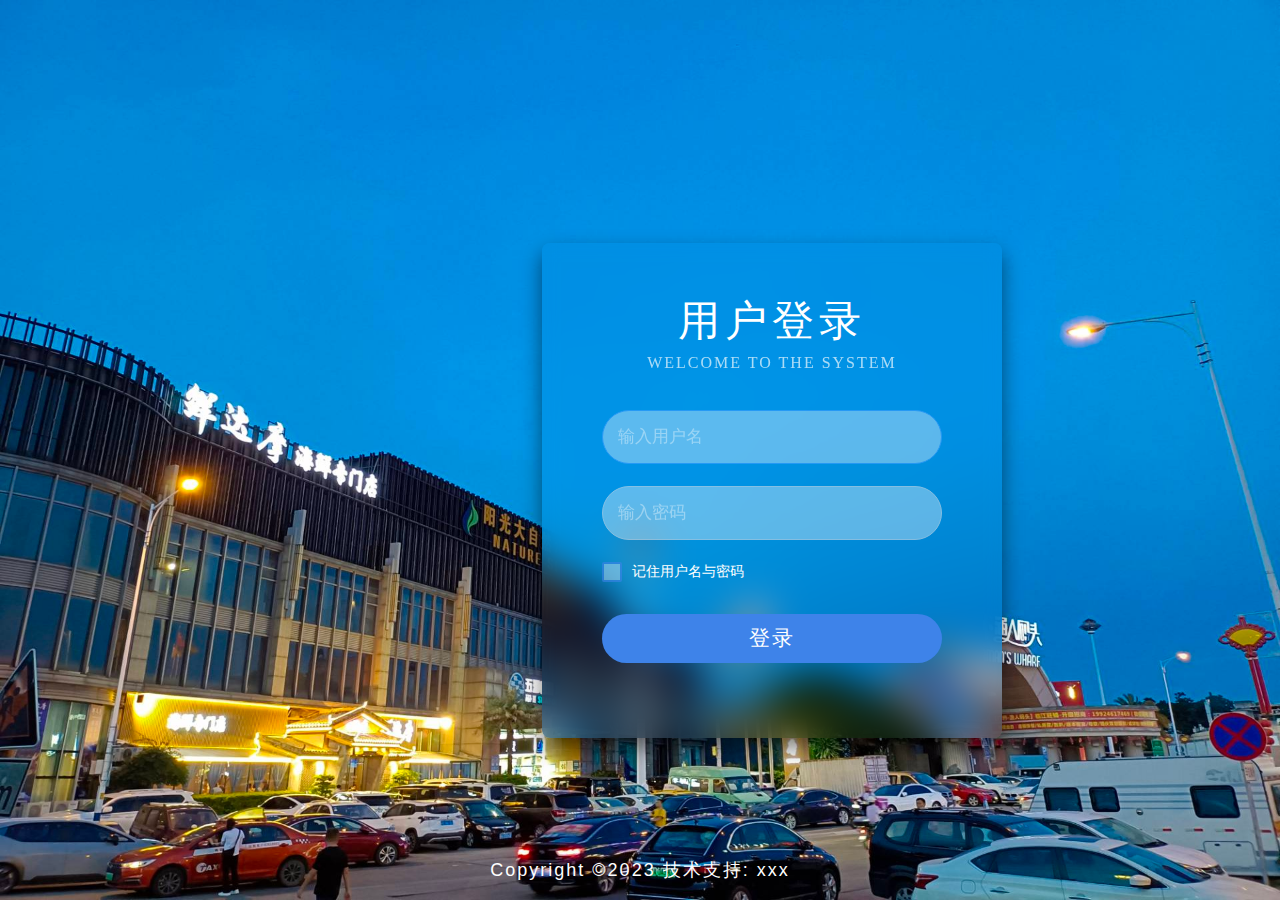
==== commit 65dd6ada: "更新" ====
--- a/docs/index.html
+++ b/docs/index.html
@@ -1,19 +1 @@
-<!doctype html>
-<html lang="">
-<head>
-  <meta charset="utf-8">
-  <meta http-equiv="X-UA-Compatible" content="IE=edge">
-  <meta name="viewport" content="width=device-width,initial-scale=1">
-  <link rel="icon" href="favicon.ico">
-  <title>yian</title>
-  <script defer="defer" src="js/chunk-vendors.23f9606f.js"></script>
-  <script defer="defer" src="js/app.352759da.js"></script>
-  <link href="css/chunk-vendors.77489a8d.css" rel="stylesheet">
-  <link href="css/app.ed6e3d2b.css" rel="stylesheet">
-</head>
-<body>
-<noscript><strong>We're sorry but yian doesn't work properly without JavaScript enabled. Please enable it to
-  continue.</strong></noscript>
-<div id="app"></div>
-</body>
-</html>
+<!doctype html><html lang=""><head><meta charset="utf-8"><meta http-equiv="X-UA-Compatible" content="IE=edge"><meta name="viewport" content="width=device-width,initial-scale=1"><link rel="icon" href="favicon.ico"><title>浅影歌年</title><script defer="defer" src="js/chunk-vendors.23f9606f.js"></script><script defer="defer" src="js/index.898b8863.js"></script><link href="css/chunk-vendors.77489a8d.css" rel="stylesheet"><link href="css/index.ed6e3d2b.css" rel="stylesheet"></head><body><noscript><strong>We're sorry but 浅影歌年 doesn't work properly without JavaScript enabled. Please enable it to continue.</strong></noscript><div id="app"></div></body></html>--- a/docs/css/index.ed6e3d2b.css
+++ b/docs/css/index.ed6e3d2b.css
@@ -0,0 +1 @@
+#app{height:100vh;width:100%;font-family:Helvetica Neue,Helvetica,PingFang SC,Hiragino Sans GB,Microsoft YaHei,微软雅黑,Arial,sans-serif}.login-container[data-v-5e25603a]{width:100%;height:100%;position:relative;background-size:100% 100%;background-repeat:no-repeat;background-position:top;background-image:url(../img/bj.a9febc3a.jpg)}.login-content[data-v-5e25603a]{top:27%;z-index:2;width:460px;right:278px;height:55%;padding:50px;display:flex;overflow:hidden;border-radius:8px;position:absolute;box-sizing:border-box;justify-content:center;box-shadow:0 10px 20px rgba(0,0,0,.5)}.login-content[data-v-5e25603a]:before{top:0;left:0;right:0;bottom:0;content:"";z-index:-3;margin:-30px;position:absolute;filter:blur(20px);-o-filter:blur(20px);-ms-filter:blur(20px);-moz-filter:blur(20px);-webkit-filter:blur(20px);background-size:cover;background-attachment:fixed;background-position:top;background-image:url(../img/bj.a9febc3a.jpg)}.info[data-v-5e25603a]{width:80%;height:70%}.info .system-title[data-v-5e25603a]{width:100%;height:100px;text-align:center;align-items:center}.info .system-title .user-login[data-v-5e25603a]{height:59px;color:#fff;font-size:42px;font-weight:500;letter-spacing:5px;font-family:PingFang SC}.info .system-title .welcome-info[data-v-5e25603a]{font-size:16px;opacity:.67;color:#fff;font-weight:400;line-height:21px;letter-spacing:2px;font-family:PingFang SC}.info .user-info[data-v-5e25603a]{height:100%;display:flex;margin-top:20px;align-items:center;justify-content:center}.info .user-info .el-input[data-v-5e25603a]{width:340.84px}.info .user-info .el-input[data-v-5e25603a] .el-input__inner{opacity:.6;height:54px!important;line-height:54px!important;border-radius:36px!important;background:hsla(0,0%,100%,.6)}.info .user-info[data-v-5e25603a] .el-checkbox__inner{opacity:.6;height:20px;width:20px;border:2px solid #3e83e9;background:hsla(0,0%,100%,.6)}.info .user-info[data-v-5e25603a] .el-checkbox{color:#fff;font-size:13px;font-weight:400;font-family:PingFang SC}.info .user-info[data-v-5e25603a] .el-checkbox__inner:after{top:3px;left:7px}.info .user-info[data-v-5e25603a] .el-checkbox__input.is-checked+.el-checkbox__label{color:#fff!important}.info .user-info .login-btn[data-v-5e25603a]{opacity:1;width:335px;height:49px;border:#3e83e9;color:#fff;font-size:21px;font-weight:400;border-radius:32px;letter-spacing:2px;background-color:#3e83e9;font-family:PingFang SC}.login-content h1[data-v-5e25603a]{text-align:center;margin-bottom:20px}.login-content p[data-v-5e25603a]{text-indent:2em;line-height:1.7}[data-v-5e25603a] input::-webkit-input-placeholder{opacity:1;color:#fff;font-size:17px;font-weight:400;line-height:500px;font-family:PingFang SC}[data-v-5e25603a] input::-ms-input-placeholder{opacity:1;color:#fff;font-size:17px;font-weight:400;line-height:500px;font-family:PingFang SC}.copyright[data-v-5e25603a]{bottom:0;width:100%;height:60px;display:flex;color:#fff;font-size:18px;font-weight:400;position:absolute;align-items:center;letter-spacing:2px;justify-content:center}[data-v-5e25603a] .el-form-item__error{left:20px!important}[data-v-4ff12f5c] .custom-class-drawer .el-drawer__header{margin-bottom:0;padding:15px;box-sizing:border-box;border-bottom:1px solid #dcdfe6}[data-v-4ff12f5c] .custom-class-drawer .el-drawer__body{box-sizing:border-box;padding:0 15px}[data-v-4ff12f5c] .custom-class-drawer .setting-box .item{display:flex;align-items:center;justify-content:space-between;margin-bottom:10px}[data-v-4ff12f5c] .custom-class-drawer .setting-box .item:last-child{margin-bottom:0}[data-v-4ff12f5c] .custom-class-drawer .el-select{width:75px}.header-container[data-v-8ad761b2]{height:100%;width:100%;display:flex;align-items:center;justify-content:space-between;background:#020024;background:linear-gradient(90deg,#020024,#29107a 15%,#223190 44%,#00d4ff)}.header-container .system-info[data-v-8ad761b2]{box-sizing:border-box;padding-left:20px;display:flex;align-items:center}.header-container .system-info .system-name[data-v-8ad761b2]{color:#fff;margin-left:20px;font-size:var(--system-name-font-size);background:var(--system-name-background);-webkit-background-clip:text;background-clip:text;-webkit-text-fill-color:var(--system-name-color)}.header-container .user-info[data-v-8ad761b2]{display:flex;align-items:center;box-sizing:border-box;padding-right:20px}.header-container .user-info .time-container[data-v-8ad761b2]{display:flex;flex-direction:column;margin-right:10px}.header-container .user-info .time-container .date[data-v-8ad761b2]{font-size:var(--font-size-16)}.header-container .user-info .time-container .time[data-v-8ad761b2]{font-size:var(--font-size-14)}.header-container .user-info .username[data-v-8ad761b2]{cursor:pointer;margin:0 10px;font-size:var(--font-size-18)}.header-container .user-info .svg-icon[data-v-8ad761b2]{cursor:pointer}a[data-v-a438b07c]{text-decoration:none}.el-menu[data-v-a265ca72]{height:100%}.navbar-container[data-v-013ba00b]{position:relative}.navbar-container [data-v-013ba00b]{margin:0;padding:0}.navbar-container .contextmenu[data-v-013ba00b]{position:absolute;z-index:3000}.navbar-container .contextmenu .contextmenu-item[data-v-013ba00b]{cursor:pointer;padding:5px 10px;display:flex;align-items:center;justify-content:center;text-align:center;box-sizing:border-box;font-size:var(--font-size-16)}.navbar-container .contextmenu .contextmenu-item[data-v-013ba00b]:hover{color:#fff;background-color:#3a8ee6}.navbar-container[data-v-013ba00b] .el-card__body{padding:0}.navbar-container ul[data-v-013ba00b]{list-style:none}.navbar-container .nav[data-v-013ba00b]{display:flex;height:var(--tabs-height);background:#1a107a;background:linear-gradient(90deg,#1a107a 7%,#a10b82 46%,#00fff8)}.navbar-container .nav-item[data-v-013ba00b]{display:flex;flex:0 1 auto;max-width:160px;font-size:14px;position:relative;cursor:pointer;margin-left:-1px}.navbar-container .nav-item[data-v-013ba00b]:after,.navbar-container .nav-item[data-v-013ba00b]:before{position:absolute;top:50%;height:16px;border-left:1px solid hsla(0,0%,100%,.2);transform:translateY(-50%);content:""}.navbar-container .nav-item[data-v-013ba00b]:before{right:0}.navbar-container .nav-item[data-v-013ba00b]:after{left:0}.navbar-container .nav-item span[data-v-013ba00b]{display:block;padding:0 16px;line-height:var(--tabs-height);color:var(--tabs-text-color);border-radius:8px 8px 0 0;position:relative;z-index:1;box-sizing:border-box}.navbar-container .nav-item span[data-v-013ba00b]:after,.navbar-container .nav-item span[data-v-013ba00b]:before{position:absolute;bottom:0;width:8px;height:8px;content:"";pointer-events:none}.navbar-container .nav-item span[data-v-013ba00b]:before{left:-8px}.navbar-container .nav-item span[data-v-013ba00b]:after{right:-8px}.navbar-container .nav-item.active[data-v-013ba00b]:after,.navbar-container .nav-item.active[data-v-013ba00b]:before{opacity:0}.navbar-container .nav-item.active span[data-v-013ba00b]{background-color:var(--tabs-active-bgcolor);z-index:3}.navbar-container .nav-item.active span[data-v-013ba00b]:before{background:radial-gradient(circle at left top,transparent,transparent var(--tabs-gradient-divider),var(--tabs-active-bgcolor) var(--tabs-gradient-divider),var(--tabs-active-bgcolor))}.navbar-container .nav-item.active span[data-v-013ba00b]:after{background:radial-gradient(circle at right top,transparent,transparent var(--tabs-gradient-divider),var(--tabs-active-bgcolor) var(--tabs-gradient-divider),var(--tabs-active-bgcolor))}.navbar-container .nav-item[data-v-013ba00b]:not(.active):hover{z-index:2}.navbar-container .nav-item[data-v-013ba00b]:not(.active):hover:after,.navbar-container .nav-item[data-v-013ba00b]:not(.active):hover:before{opacity:0}.navbar-container .nav-item:not(.active):hover span[data-v-013ba00b]{background-color:var(--tabs-hover-bgcolor)}.navbar-container .nav-item:not(.active):hover span[data-v-013ba00b]:before{background:radial-gradient(circle at left top,transparent,transparent var(--tabs-gradient-divider),var(--tabs-hover-bgcolor) var(--tabs-gradient-divider),var(--tabs-hover-bgcolor))}.navbar-container .nav-item:not(.active):hover span[data-v-013ba00b]:after{background:radial-gradient(circle at right top,transparent,transparent var(--tabs-gradient-divider),var(--tabs-hover-bgcolor) var(--tabs-gradient-divider),var(--tabs-hover-bgcolor))}.el-container .el-header[data-v-2f525dc5]{padding:0}.el-container .el-aside[data-v-2f525dc5]{height:100%}.el-container .el-main[data-v-2f525dc5]{height:100%;width:100%;position:relative;padding:0}.el-container .el-main .router-view-container[data-v-2f525dc5]{width:100%;height:calc(100% - 56px);overflow-y:auto}.bg-disable[data-v-2f525dc5]{-moz-filter:grayscale(100%);-ms-filter:grayscale(100%);-o-filter:grayscale(100%);filter:grayscale(100%);filter:progid:dximagetransform.microsoft.basicimage(grayscale=1)}.container[data-v-3ecd8244]{height:100%;width:100%;display:flex;align-items:center;justify-content:center;background-image:linear-gradient(135deg,#ffc2db,#9ebaff)}.container .content[data-v-3ecd8244]{width:75%;height:60%;background-size:100% 100%;background-image:url(../img/404.cdc38fa5.svg);position:relative}.container .content .btn[data-v-3ecd8244]{width:100%;display:flex;justify-content:center;position:absolute;bottom:50px}.container .content .btn .el-button[data-v-3ecd8244]{-o-border-image:linear-gradient(135deg,#ffc2db,#9ebaff);border-image:linear-gradient(135deg,#ffc2db,#9ebaff);background-image:linear-gradient(135deg,#ffc2db,#9ebaff)}:root{--headerHeight:50px;--font-size-14:14px;--font-size-16:16px;--font-size-18:18px;--font-size-20:20px;--font-size-24:24px;--font-size-28:28px;--font-size-32:32px;--system-name-font-size:32px;--system-name-color:transparent;--system-name-background:-webkit-linear-gradient(120deg,#bd34fe 30%,#41d1ff);--system-image-background-image:linear-gradient(-45deg,#bd34fe 50%,#47caff 0);--system-image-filter:blur(40px);--body-title-color:#fff;--tabs-height:34px;--tabs-text-color:#f3f6f9;--tabs-default-bgcolor:#202124;--tabs-active-bgcolor:#35363a;--tabs-hover-bgcolor:#2b2c31;--tabs-gradient-divider:65%}*{margin:0}.layout-container,.layout-container .el-container{height:100%;width:100%}.svg-external-icon[data-v-6b792c41]{background-color:currentColor;-webkit-mask-size:cover!important;mask-size:cover!important;display:inline-block}.layout[data-v-eec08aac]{width:100%;height:100%;display:flex;box-sizing:border-box}.layout .layout-left[data-v-eec08aac],.layout .layout-right[data-v-eec08aac],.layout .y-resize[data-v-eec08aac]{float:left;overflow:hidden}.layout .layout-left[data-v-eec08aac]{width:256px;height:100%;background:#0a1a34;box-shadow:inset 0 1px 12px 0 rgba(81,209,255,.302);border-radius:0 0 0 0;opacity:1;box-sizing:border-box;border-top:1px solid #51d1ff;border-left:1px solid #51d1ff;border-bottom:1px solid #51d1ff}.layout .layout-left .layout-left-content[data-v-eec08aac]{height:calc(100% - 43px);width:100%;overflow:auto}.layout .layout-left .layout-left-bottom[data-v-eec08aac]{height:43px;width:100%;border:1px solid;-o-border-image:linear-gradient(180deg,rgba(81,209,255,.3),rgba(81,209,255,.5),rgba(81,209,255,.3)) 1 1;border-image:linear-gradient(180deg,rgba(81,209,255,.3),rgba(81,209,255,.5),rgba(81,209,255,.3)) 1 1}.layout .layout-left .layout-left-bottom>div[data-v-eec08aac]{margin-top:12px;width:22px;height:22px;margin-left:16px}.layout .layout-left .layout-left-bottom>div img[data-v-eec08aac]{cursor:pointer}.layout .y-resize[data-v-eec08aac]{width:2px;height:100%;background:#51d1ff;cursor:w-resize}.layout .layout-right[data-v-eec08aac]{width:calc(100% - 259px);height:100%;background:#060d24}.layout .layout-right .layout-right-container[data-v-eec08aac]{overflow:hidden;height:100%;background:#060d24;opacity:1;padding:20px;box-sizing:border-box}.layout .layout-right .layout-right-container .slot-right-container[data-v-eec08aac]{width:100%;height:100%;padding:20px;box-sizing:border-box;box-shadow:inset 0 1px 12px 0 rgba(3,251,255,.3);border:1px solid rgba(81,209,255,.7);background-color:#0a1a34}.layout .layout-right .layout-right-container .slot-right-container>div[data-v-eec08aac]{height:100%;display:flex;flex-flow:column}.layout .collapse[data-v-eec08aac]{width:100px;transition:all .5s}.layout .expand[data-v-eec08aac]{width:256px;transition:all .5s}.layout .expand-right[data-v-eec08aac]{transition:all .5s;width:calc(100% - 259px)!important}.layout .collapse-right[data-v-eec08aac]{transition:all .5s;width:calc(100% - 53px)!important}.layout .just-right[data-v-eec08aac]{transition:all .5s;width:100%!important}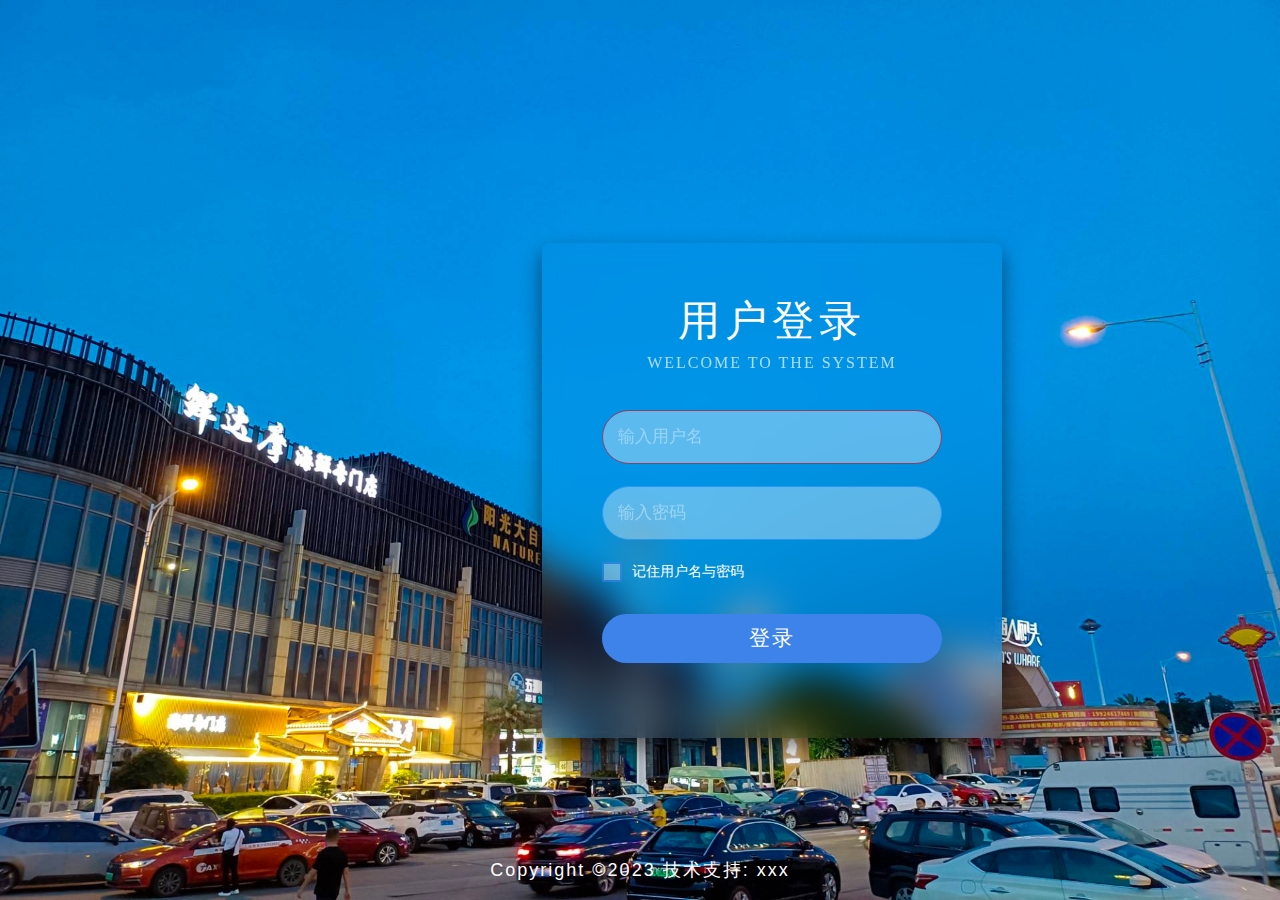
==== commit fd5707de: "更新" ====
--- a/docs/index.html
+++ b/docs/index.html
@@ -1 +1 @@
-<!doctype html><html lang=""><head><meta charset="utf-8"><meta http-equiv="X-UA-Compatible" content="IE=edge"><meta name="viewport" content="width=device-width,initial-scale=1"><link rel="icon" href="favicon.ico"><title>浅影歌年</title><script defer="defer" src="js/chunk-vendors.23f9606f.js"></script><script defer="defer" src="js/index.898b8863.js"></script><link href="css/chunk-vendors.77489a8d.css" rel="stylesheet"><link href="css/index.ed6e3d2b.css" rel="stylesheet"></head><body><noscript><strong>We're sorry but 浅影歌年 doesn't work properly without JavaScript enabled. Please enable it to continue.</strong></noscript><div id="app"></div></body></html>+<!doctype html><html lang=""><head><meta charset="utf-8"><meta http-equiv="X-UA-Compatible" content="IE=edge"><meta name="viewport" content="width=device-width,initial-scale=1"><link rel="icon" href="favicon.ico"><title>浅影歌年</title><script defer="defer" src="js/chunk-vendors.c373d555.js"></script><script defer="defer" src="js/index.959a1fcc.js"></script><link href="css/chunk-vendors.77489a8d.css" rel="stylesheet"><link href="css/index.0e0f5983.css" rel="stylesheet"></head><body><noscript><strong>We're sorry but 浅影歌年 doesn't work properly without JavaScript enabled. Please enable it to continue.</strong></noscript><div id="app"></div></body></html>--- a/docs/css/index.0e0f5983.css
+++ b/docs/css/index.0e0f5983.css
@@ -0,0 +1 @@
+#app{height:100vh;width:100%;font-family:Helvetica Neue,Helvetica,PingFang SC,Hiragino Sans GB,Microsoft YaHei,微软雅黑,Arial,sans-serif}.login-container[data-v-560ca26b]{width:100%;height:100%;position:relative;background-size:100% 100%;background-repeat:no-repeat;background-position:top;background-image:url(../img/bj.a9febc3a.jpg)}.login-content[data-v-560ca26b]{top:27%;z-index:2;width:460px;right:278px;height:55%;padding:50px;display:flex;overflow:hidden;border-radius:8px;position:absolute;box-sizing:border-box;justify-content:center;box-shadow:0 10px 20px rgba(0,0,0,.5)}.login-content[data-v-560ca26b]:before{top:0;left:0;right:0;bottom:0;content:"";z-index:-3;margin:-30px;position:absolute;filter:blur(20px);-o-filter:blur(20px);-ms-filter:blur(20px);-moz-filter:blur(20px);-webkit-filter:blur(20px);background-size:cover;background-attachment:fixed;background-position:top;background-image:url(../img/bj.a9febc3a.jpg)}.info[data-v-560ca26b]{width:80%;height:70%}.info .system-title[data-v-560ca26b]{width:100%;height:100px;text-align:center;align-items:center}.info .system-title .user-login[data-v-560ca26b]{height:59px;color:#fff;font-size:42px;font-weight:500;letter-spacing:5px;font-family:PingFang SC}.info .system-title .welcome-info[data-v-560ca26b]{font-size:16px;opacity:.67;color:#fff;font-weight:400;line-height:21px;letter-spacing:2px;font-family:PingFang SC}.info .user-info[data-v-560ca26b]{height:100%;display:flex;margin-top:20px;align-items:center;justify-content:center}.info .user-info .el-input[data-v-560ca26b]{width:340.84px}.info .user-info .el-input[data-v-560ca26b] .el-input__inner{opacity:.6;height:54px!important;line-height:54px!important;border-radius:36px!important;background:hsla(0,0%,100%,.6)}.info .user-info[data-v-560ca26b] .el-checkbox__inner{opacity:.6;height:20px;width:20px;border:2px solid #3e83e9;background:hsla(0,0%,100%,.6)}.info .user-info[data-v-560ca26b] .el-checkbox{color:#fff;font-size:13px;font-weight:400;font-family:PingFang SC}.info .user-info[data-v-560ca26b] .el-checkbox__inner:after{top:3px;left:7px}.info .user-info[data-v-560ca26b] .el-checkbox__input.is-checked+.el-checkbox__label{color:#fff!important}.info .user-info .login-btn[data-v-560ca26b]{opacity:1;width:335px;height:49px;border:#3e83e9;color:#fff;font-size:21px;font-weight:400;border-radius:32px;letter-spacing:2px;background-color:#3e83e9;font-family:PingFang SC}.login-content h1[data-v-560ca26b]{text-align:center;margin-bottom:20px}.login-content p[data-v-560ca26b]{text-indent:2em;line-height:1.7}[data-v-560ca26b] input::-webkit-input-placeholder{opacity:1;color:#fff;font-size:17px;font-weight:400;line-height:500px;font-family:PingFang SC}[data-v-560ca26b] input::-ms-input-placeholder{opacity:1;color:#fff;font-size:17px;font-weight:400;line-height:500px;font-family:PingFang SC}.copyright[data-v-560ca26b]{bottom:0;width:100%;height:60px;display:flex;color:#fff;font-size:18px;font-weight:400;position:absolute;align-items:center;letter-spacing:2px;justify-content:center}[data-v-560ca26b] .el-form-item__error{left:20px!important}[data-v-4ff12f5c] .custom-class-drawer .el-drawer__header{margin-bottom:0;padding:15px;box-sizing:border-box;border-bottom:1px solid #dcdfe6}[data-v-4ff12f5c] .custom-class-drawer .el-drawer__body{box-sizing:border-box;padding:0 15px}[data-v-4ff12f5c] .custom-class-drawer .setting-box .item{display:flex;align-items:center;justify-content:space-between;margin-bottom:10px}[data-v-4ff12f5c] .custom-class-drawer .setting-box .item:last-child{margin-bottom:0}[data-v-4ff12f5c] .custom-class-drawer .el-select{width:75px}.header-container[data-v-6c4aca22]{height:100%;width:100%;display:flex;align-items:center;justify-content:space-between;background:#020024;background:linear-gradient(90deg,#020024,#29107a 15%,#223190 44%,#00d4ff)}.header-container .system-info[data-v-6c4aca22]{box-sizing:border-box;padding-left:20px;display:flex;align-items:center}.header-container .system-info .system-name[data-v-6c4aca22]{color:#fff;margin-left:20px;font-size:var(--system-name-font-size);background:var(--system-name-background);-webkit-background-clip:text;background-clip:text;-webkit-text-fill-color:var(--system-name-color)}.header-container .user-info[data-v-6c4aca22]{display:flex;align-items:center;box-sizing:border-box;padding-right:20px}.header-container .user-info .time-container[data-v-6c4aca22]{display:flex;flex-direction:column;margin-right:10px}.header-container .user-info .time-container .date[data-v-6c4aca22]{font-size:var(--font-size-16)}.header-container .user-info .time-container .time[data-v-6c4aca22]{font-size:var(--font-size-14)}.header-container .user-info .username[data-v-6c4aca22]{cursor:pointer;margin:0 10px;font-size:var(--font-size-18)}.header-container .user-info .svg-icon[data-v-6c4aca22]{cursor:pointer}a[data-v-a438b07c]{text-decoration:none}.menu-container[data-v-754909b9]{height:100%;overflow-x:hidden}.menu-container .el-menu[data-v-754909b9]{height:calc(100% - 45px);overflow-y:auto;width:100%;border:none;transition:width .3s}.menu-container .collapse-box[data-v-754909b9]{height:43px;background-color:#0a1a34;border:1px solid;-o-border-image:linear-gradient(180deg,rgba(81,209,255,.3),rgba(81,209,255,.5),rgba(81,209,255,.3)) 1 1;border-image:linear-gradient(180deg,rgba(81,209,255,.3),rgba(81,209,255,.5),rgba(81,209,255,.3)) 1 1}.menu-container .collapse-box>div[data-v-754909b9]{margin-top:12px;width:22px;height:22px;margin-left:16px}.menu-container .collapse-box>div img[data-v-754909b9]{cursor:pointer}.menu-container .hidden[data-v-754909b9]{width:63px}.navbar-container[data-v-4b6c1d09]{position:relative;display:flex;align-items:center;background:#1a107a;background:linear-gradient(90deg,#1a107a 7%,#a10b82 46%,#00fff8)}.navbar-container>i[data-v-4b6c1d09]{color:#fff;cursor:pointer;margin:0 5px}.navbar-container [data-v-4b6c1d09]{margin:0;padding:0}.navbar-container .contextmenu[data-v-4b6c1d09]{position:absolute;z-index:3000}.navbar-container .contextmenu .contextmenu-item[data-v-4b6c1d09]{cursor:pointer;padding:5px 10px;display:flex;align-items:center;justify-content:center;text-align:center;box-sizing:border-box;font-size:var(--font-size-16)}.navbar-container .contextmenu .contextmenu-item[data-v-4b6c1d09]:hover{color:#fff;background-color:#3a8ee6}.navbar-container[data-v-4b6c1d09] .el-card__body{padding:0}.navbar-container ul[data-v-4b6c1d09]{list-style:none}.navbar-container .nav[data-v-4b6c1d09]{display:flex;height:var(--tabs-height);overflow:hidden;white-space:nowrap}.navbar-container .nav-item[data-v-4b6c1d09]{display:inline-block;min-width:80px;font-size:14px;position:relative;cursor:pointer}.navbar-container .nav-item[data-v-4b6c1d09]:after,.navbar-container .nav-item[data-v-4b6c1d09]:before{position:absolute;top:50%;height:16px;border-left:1px solid hsla(0,0%,100%,.2);transform:translateY(-50%);content:""}.navbar-container .nav-item[data-v-4b6c1d09]:before{right:0}.navbar-container .nav-item[data-v-4b6c1d09]:after{left:0}.navbar-container .nav-item span[data-v-4b6c1d09]{display:flex;align-items:center;justify-content:center;padding:0 16px;line-height:var(--tabs-height);color:var(--tabs-text-color);border-radius:8px 8px 0 0;position:relative;z-index:1;box-sizing:border-box}.navbar-container .nav-item span[data-v-4b6c1d09]:after,.navbar-container .nav-item span[data-v-4b6c1d09]:before{position:absolute;bottom:0;width:8px;height:8px;content:"";pointer-events:none}.navbar-container .nav-item span[data-v-4b6c1d09]:before{left:-8px}.navbar-container .nav-item span[data-v-4b6c1d09]:after{right:-8px}.navbar-container .nav-item span i[data-v-4b6c1d09]{margin-left:8px;display:none}.navbar-container .nav-item span i[data-v-4b6c1d09]:hover{color:#156db9}.navbar-container .nav-item span:hover i[data-v-4b6c1d09]{display:block}.navbar-container .nav-item.active[data-v-4b6c1d09]:after,.navbar-container .nav-item.active[data-v-4b6c1d09]:before{opacity:0}.navbar-container .nav-item.active span[data-v-4b6c1d09]{background-color:var(--tabs-active-bgcolor);z-index:3}.navbar-container .nav-item.active span[data-v-4b6c1d09]:before{background:radial-gradient(circle at left top,transparent,transparent var(--tabs-gradient-divider),var(--tabs-active-bgcolor) var(--tabs-gradient-divider),var(--tabs-active-bgcolor))}.navbar-container .nav-item.active span[data-v-4b6c1d09]:after{background:radial-gradient(circle at right top,transparent,transparent var(--tabs-gradient-divider),var(--tabs-active-bgcolor) var(--tabs-gradient-divider),var(--tabs-active-bgcolor))}.navbar-container .nav-item[data-v-4b6c1d09]:not(.active):hover{z-index:2}.navbar-container .nav-item[data-v-4b6c1d09]:not(.active):hover:after,.navbar-container .nav-item[data-v-4b6c1d09]:not(.active):hover:before{opacity:0}.navbar-container .nav-item:not(.active):hover span[data-v-4b6c1d09]{background-color:var(--tabs-hover-bgcolor)}.navbar-container .nav-item:not(.active):hover span[data-v-4b6c1d09]:before{background:radial-gradient(circle at left top,transparent,transparent var(--tabs-gradient-divider),var(--tabs-hover-bgcolor) var(--tabs-gradient-divider),var(--tabs-hover-bgcolor))}.navbar-container .nav-item:not(.active):hover span[data-v-4b6c1d09]:after{background:radial-gradient(circle at right top,transparent,transparent var(--tabs-gradient-divider),var(--tabs-hover-bgcolor) var(--tabs-gradient-divider),var(--tabs-hover-bgcolor))}.el-container .el-header[data-v-8180d2ce]{padding:0}.el-container .yiAn-container[data-v-8180d2ce]{height:calc(100% - 60px);background-color:#060d24}.el-container .el-aside[data-v-8180d2ce]{height:100%}.el-container .el-main[data-v-8180d2ce]{height:100%;width:100%;position:relative;padding:0}.el-container .el-main .router-view-container[data-v-8180d2ce]{width:100%;height:calc(100% - 34px);overflow-y:auto}.bg-disable[data-v-8180d2ce]{-moz-filter:grayscale(100%);-ms-filter:grayscale(100%);-o-filter:grayscale(100%);filter:grayscale(100%);filter:progid:dximagetransform.microsoft.basicimage(grayscale=1)}.container[data-v-3ecd8244]{height:100%;width:100%;display:flex;align-items:center;justify-content:center;background-image:linear-gradient(135deg,#ffc2db,#9ebaff)}.container .content[data-v-3ecd8244]{width:75%;height:60%;background-size:100% 100%;background-image:url(../img/404.cdc38fa5.svg);position:relative}.container .content .btn[data-v-3ecd8244]{width:100%;display:flex;justify-content:center;position:absolute;bottom:50px}.container .content .btn .el-button[data-v-3ecd8244]{-o-border-image:linear-gradient(135deg,#ffc2db,#9ebaff);border-image:linear-gradient(135deg,#ffc2db,#9ebaff);background-image:linear-gradient(135deg,#ffc2db,#9ebaff)}.svg-external-icon[data-v-6b792c41]{background-color:currentColor;-webkit-mask-size:cover!important;mask-size:cover!important;display:inline-block}.layout[data-v-212d3bea]{width:100%;height:100%;display:flex;box-sizing:border-box}.layout .layout-left[data-v-212d3bea],.layout .layout-right[data-v-212d3bea],.layout .y-resize[data-v-212d3bea]{float:left;overflow:hidden}.layout .layout-left[data-v-212d3bea]{width:256px;height:100%;background:#0a1a34;box-shadow:inset 0 1px 12px 0 rgba(81,209,255,.302);border-radius:0 0 0 0;opacity:1;box-sizing:border-box;border-top:1px solid #51d1ff;border-left:1px solid #51d1ff;border-bottom:1px solid #51d1ff}.layout .layout-left .layout-left-content[data-v-212d3bea]{height:calc(100% - 43px);width:100%;overflow:auto}.layout .layout-left .layout-left-bottom[data-v-212d3bea]{height:43px;width:100%;border:1px solid;-o-border-image:linear-gradient(180deg,rgba(81,209,255,.3),rgba(81,209,255,.5),rgba(81,209,255,.3)) 1 1;border-image:linear-gradient(180deg,rgba(81,209,255,.3),rgba(81,209,255,.5),rgba(81,209,255,.3)) 1 1}.layout .layout-left .layout-left-bottom>div[data-v-212d3bea]{margin-top:12px;width:22px;height:22px;margin-left:16px}.layout .layout-left .layout-left-bottom>div img[data-v-212d3bea]{cursor:pointer}.layout .y-resize[data-v-212d3bea]{width:2px;height:100%;background:#51d1ff;cursor:w-resize}.layout .layout-right[data-v-212d3bea]{width:calc(100% - 259px);height:100%;background:#060d24}.layout .layout-right .layout-right-container[data-v-212d3bea]{overflow:hidden;height:100%;background:#060d24;opacity:1;padding:20px;box-sizing:border-box}.layout .layout-right .layout-right-container .slot-right-container[data-v-212d3bea]{width:100%;height:100%;padding:20px;box-sizing:border-box;box-shadow:inset 0 1px 12px 0 rgba(3,251,255,.3);border:1px solid rgba(81,209,255,.7);background-color:#0a1a34}.layout .layout-right .layout-right-container .slot-right-container>div[data-v-212d3bea]{height:100%;display:flex;flex-flow:column}.layout .collapse[data-v-212d3bea]{width:100px;transition:all .5s}.layout .expand[data-v-212d3bea]{width:256px;transition:all .5s}.layout .expand-right[data-v-212d3bea]{transition:all .5s;width:calc(100% - 259px)!important}.layout .collapse-right[data-v-212d3bea]{transition:all .5s;width:calc(100% - 53px)!important}.layout .just-right[data-v-212d3bea]{transition:all .5s;width:100%!important}.ztree *{padding:0;margin:0;font-size:16px;font-family:Verdana,Arial,Helvetica,AppleGothic,sans-serif}.ztree{margin:0;padding:5px;color:#333}.ztree li{padding:0;margin:0;list-style:none;line-height:20px;text-align:left;white-space:nowrap;outline:0}.ztree li ul{margin:0;padding:0 0 0 18px}.ztree li ul.line{background:url([data-uri]) 0 0 repeat-y}.ztree li a{padding:1px 3px 0 0;margin:0;cursor:pointer;height:20px;color:#fff;background-color:transparent;vertical-align:top;display:inline-block}.ztree li a,.ztree li a:hover{text-decoration:none}.ztree li a.curSelectedNode{padding-top:0;height:20px}.curSelectedNode .node_name{color:#fff;padding:0 3px;box-sizing:border-box;border-radius:4px;background-color:#409eff}.ztree li a.curSelectedNode_Edit{padding-top:0;background-color:#ffe6b0;color:#000;height:16px;border:1px solid #ffb951;opacity:.8}.ztree li a.tmpTargetNode_inner{padding-top:0;background-color:#316ac5;color:#fff;height:16px;border:1px solid #316ac5;opacity:.8;filter:alpha(opacity=80)}.ztree li a input.rename{height:14px;width:80px;padding:0;margin:0;font-size:12px;border:1px solid #7ec4cc;*border:0}.ztree li span{line-height:16px;margin-right:2px}.ztree li span.button{line-height:0;margin:0;width:16px;height:16px;display:inline-block;vertical-align:middle;border:0 none;cursor:pointer;outline:none;background-color:transparent;background-repeat:no-repeat;background-attachment:scroll;background-image:url(../img/zTreeStandard.5abfd124.png);*background-image:url([data-uri])}.ztree li span.button.chk{width:13px;height:13px;margin:0 3px 0 0;cursor:auto}.ztree li span.button.chk.checkbox_false_full{background-position:0 0}.ztree li span.button.chk.checkbox_false_full_focus{background-position:0 -14px}.ztree li span.button.chk.checkbox_false_part{background-position:0 -28px}.ztree li span.button.chk.checkbox_false_part_focus{background-position:0 -42px}.ztree li span.button.chk.checkbox_false_disable{background-position:0 -56px}.ztree li span.button.chk.checkbox_true_full{background-position:-14px 0}.ztree li span.button.chk.checkbox_true_full_focus{background-position:-14px -14px}.ztree li span.button.chk.checkbox_true_part{background-position:-14px -28px}.ztree li span.button.chk.checkbox_true_part_focus{background-position:-14px -42px}.ztree li span.button.chk.checkbox_true_disable{background-position:-14px -56px}.ztree li span.button.chk.radio_false_full{background-position:-28px 0}.ztree li span.button.chk.radio_false_full_focus{background-position:-28px -14px}.ztree li span.button.chk.radio_false_part{background-position:-28px -28px}.ztree li span.button.chk.radio_false_part_focus{background-position:-28px -42px}.ztree li span.button.chk.radio_false_disable{background-position:-28px -56px}.ztree li span.button.chk.radio_true_full{background-position:-42px 0}.ztree li span.button.chk.radio_true_full_focus{background-position:-42px -14px}.ztree li span.button.chk.radio_true_part{background-position:-42px -28px}.ztree li span.button.chk.radio_true_part_focus{background-position:-42px -42px}.ztree li span.button.chk.radio_true_disable{background-position:-42px -56px}.ztree li span.button.switch{width:18px;height:18px}.ztree li span.button.root_open{background-position:-92px -54px}.ztree li span.button.root_close{background-position:-74px -54px}.ztree li span.button.roots_open{background-position:-92px 0}.ztree li span.button.roots_close{background-position:-74px 0}.ztree li span.button.center_open{background-position:-92px -18px}.ztree li span.button.center_close{background-position:-74px -18px}.ztree li span.button.bottom_open{background-position:-92px -36px}.ztree li span.button.bottom_close{background-position:-74px -36px}.ztree li span.button.noline_open{background-position:-92px -72px}.ztree li span.button.noline_close{background-position:-74px -72px}.ztree li span.button.root_docu{background:none}.ztree li span.button.roots_docu{background-position:-56px 0}.ztree li span.button.center_docu{background-position:-56px -18px}.ztree li span.button.bottom_docu{background-position:-56px -36px}.ztree li span.button.noline_docu{background:none}.ztree li span.button.ico_open{margin-right:2px;background-position:-110px -16px;vertical-align:top;*vertical-align:middle}.ztree li span.button.ico_close{margin-right:2px;background-position:-110px 0;vertical-align:top;*vertical-align:middle}.ztree li span.button.ico_docu{background-position:-110px -32px}.ztree li span.button.edit,.ztree li span.button.ico_docu{margin-right:2px;vertical-align:top;*vertical-align:middle}.ztree li span.button.edit{background-position:-110px -48px}.ztree li span.button.remove{margin-right:2px;background-position:-110px -64px;vertical-align:top;*vertical-align:middle}.ztree li span.button.ico_loading{margin-right:2px;background:url([data-uri]) no-repeat scroll 0 0 transparent;vertical-align:top;*vertical-align:middle}ul.tmpTargetzTree{background-color:#ffe6b0;opacity:.8;filter:alpha(opacity=80)}span.tmpzTreeMove_arrow{background-repeat:no-repeat;background-attachment:scroll;background-position:-110px -80px;background-image:url(../img/zTreeStandard.5abfd124.png);*background-image:url([data-uri])}ul.ztree.zTreeDragUL{margin:0;padding:0;position:absolute;width:auto;height:auto;overflow:hidden;background-color:#cfcfcf;border:1px dotted #00b83f;opacity:.8;filter:alpha(opacity=80)}.schema-tree-plus{text-align:left;font-size:13px;padding-left:6px}.schema-tree-plus li{list-style-type:none;white-space:nowrap;outline:none;padding:2px 0}.schema-tree-plus li ul{position:relative;padding:0 0 0 20px;margin:0}.schema-tree-plus .line:before{position:absolute;top:0;left:10px;height:100%;content:"";border-right:1px solid #d9d9d9}.schema-tree-plus .bottom_docu:after,.schema-tree-plus .bottom_docu:before,.schema-tree-plus .center_docu:after,.schema-tree-plus .center_docu:before,.schema-tree-plus .roots_docu:after,.schema-tree-plus .roots_docu:before{position:absolute;content:"";border:0 solid #d9d9d9}.schema-tree-plus .roots_docu:before{left:10px;height:50%;top:50%;border-left-width:1px}.schema-tree-plus .roots_docu:after{top:50%;left:11px;width:50%;border-top-width:1px}.schema-tree-plus .center_docu:before{left:10px;height:calc(100% + 6px);border-left-width:1px}.schema-tree-plus .center_docu:after{top:50%;left:11px;width:50%;border-top-width:1px}.schema-tree-plus .bottom_docu:before{left:10px;height:50%;border-left-width:1px}.schema-tree-plus .bottom_docu:after{top:50%;left:11px;width:50%;border-top-width:1px}.schema-tree-plus li a{display:inline-block;line-height:24px;height:24px;margin:0;cursor:pointer;transition:none;vertical-align:middle;color:#555}.schema-tree-plus .node_name{display:inline-block;padding:0 3px;border-radius:4px}.schema-tree-plus .curSelectedNode .node_name{color:#000;background-color:#bae7ff}.schema-tree-plus .curSelectedNode_Edit{height:20px;opacity:.8;color:#000;border:1px solid #6cc2e8;background-color:#9dd6f0}.schema-tree-plus .tmpTargetNode_inner{opacity:.8;color:#fff;background-color:#4fcbf0;filter:alpha(opacity=80)}.schema-tree-plus .rename{font-size:12px;line-height:22px;width:80px;height:22px;margin:0;padding:0;vertical-align:top;border:0;background:none}.schema-tree-plus .button{position:relative;display:inline-block;line-height:24px;height:24px;width:24px;cursor:pointer;text-align:center;vertical-align:middle}.schema-tree-plus .button.edit{color:#25ae88}.schema-tree-plus .button.remove{color:#cb4042}.schema-tree-plus .button.chk{position:relative;width:14px;height:14px;margin:0 4px 0 0;border:1px solid #d9d9d9;border-radius:2px;background:#fff}.schema-tree-plus .chk.radio_false_disable,.schema-tree-plus .chk.radio_false_full,.schema-tree-plus .chk.radio_false_full_focus,.schema-tree-plus .chk.radio_false_part,.schema-tree-plus .chk.radio_false_part_focus,.schema-tree-plus .chk.radio_true_disable,.schema-tree-plus .chk.radio_true_full,.schema-tree-plus .chk.radio_true_full_focus,.schema-tree-plus .chk.radio_true_part,.schema-tree-plus .chk.radio_true_part_focus{border-radius:8px}.schema-tree-plus .button.chk:after{position:absolute;top:1px;left:4px;width:4px;height:8px;content:"";transition:transform .2s ease-in-out;transform:rotate(0deg) scale(0);border-right:2px solid #fff;border-bottom:2px solid #fff}.schema-tree-plus .button.checkbox_false_full_focus{border-color:#ccc}.schema-tree-plus .button.checkbox_true_disable,.schema-tree-plus .button.checkbox_true_full,.schema-tree-plus .button.checkbox_true_full_focus,.schema-tree-plus .button.checkbox_true_part,.schema-tree-plus .button.checkbox_true_part_focus{border-color:#39f;background-color:#39f}.schema-tree-plus .button.checkbox_true_disable:after,.schema-tree-plus .button.checkbox_true_full:after,.schema-tree-plus .button.checkbox_true_full_focus:after{transform:rotate(45deg) scale(1)}.schema-tree-plus .button.checkbox_true_part:after,.schema-tree-plus .button.checkbox_true_part_focus:after{top:5px;left:1px;width:10px;height:1px;transform:rotate(0deg) scale(1);border-right:0}.schema-tree-plus .button.radio_true_full,.schema-tree-plus .chk.radio_true_full_focus,.schema-tree-plus .chk.radio_true_part,.schema-tree-plus .chk.radio_true_part_focus{border-color:#39f}.schema-tree-plus .button.radio_true_full:after,.schema-tree-plus .chk.radio_true_full_focus:after,.schema-tree-plus .chk.radio_true_part:after,.schema-tree-plus .chk.radio_true_part_focus:after{top:3px;left:3px;width:8px;transform:rotate(0deg) scale(1);border:0;border-radius:4px;background:#39f}.schema-tree-plus .button.checkbox_false_disable,.schema-tree-plus .button.checkbox_true_disable,.schema-tree-plus .chk.radio_false_disable,.schema-tree-plus .chk.radio_true_disable{cursor:not-allowed}.schema-tree-plus .button.checkbox_false_disable{background-color:#f5f5f5}.schema-tree-plus .button.checkbox_false_disable+a,.schema-tree-plus .button.radio_false_disable+a{color:rgba(0,0,0,.38);cursor:not-allowed}.schema-tree-plus .button.checkbox_false_disable+a .button,.schema-tree-plus .button.radio_false_disable+a .button{cursor:not-allowed}.schema-tree-plus .button.checkbox_false_disable+a.curSelectedNode .node_name,.schema-tree-plus .button.radio_false_disable+a.curSelectedNode .node_name{color:rgba(0,0,0,.38);background-color:transparent}.schema-tree-plus .button.bottom_close:before,.schema-tree-plus .button.bottom_open:before,.schema-tree-plus .button.center_close:before,.schema-tree-plus .button.center_open:before,.schema-tree-plus .button.noline_close:before,.schema-tree-plus .button.noline_open:before,.schema-tree-plus .button.root_close:before,.schema-tree-plus .button.root_open:before,.schema-tree-plus .button.roots_close:before,.schema-tree-plus .button.roots_open:before{position:absolute;top:5px;left:8px;content:"";transition:transform .3s ease;transform:rotate(0deg);transform-origin:25% 50%;border:5px solid;border-color:transparent transparent transparent #666}.schema-tree-plus .button.bottom_open:before,.schema-tree-plus .button.center_open:before,.schema-tree-plus .button.noline_open:before,.schema-tree-plus .button.root_open:before,.schema-tree-plus .button.roots_open:before{transform:rotate(90deg)}.schema-tree-plus .button.ico_loading{margin-right:2px;background:url([data-uri]) 0 no-repeat}.schema-tree-plus .tmpTargetzTree{opacity:.8;background-color:#2ea9df;filter:alpha(opacity=80)}.schema-tree-plus .tmpzTreeMove_arrow{position:absolute;width:18px;height:18px;color:#4fcbf0}.schema-tree-plus .ztree.zTreeDragUL{overflow:hidden;position:absolute;width:auto;height:auto;margin:0;padding:0;opacity:.8;border:1px dotted #176b53;background-color:#dbdbdb;filter:alpha(opacity=80)}.zTreeMask{position:absolute;z-index:10000;opacity:0;background-color:#cfcfcf;filter:alpha(opacity=0)}span.tmpzTreeMove_arrow{width:16px;height:16px;display:inline-block;padding:0;margin:2px 0 0 1px;border:0 none;position:absolute;background-color:transparent}span.tmpzTreeMove_arrow:before{position:absolute;top:0;left:4px;width:0;height:0;border:8px solid transparent;border-left-color:#409eff;content:" "}span.tmpzTreeMove_arrow:after{position:absolute;top:5px;left:-6px;width:12px;height:6px;background-color:#409eff;content:" "}.schema-tree-select-plus a.curSelectedNode .node_name{color:#555;background-color:transparent}.el-select .el-tag__close.el-icon-close{right:-5px;font-size:14px;background-color:transparent;transform:scale(.85)}.schema-tree-select-options{display:none!important}.schema-tree-action-button{display:inline-block;font-size:12px;color:#409eff;margin:0 6px}.schema-tree-action-button:hover{text-decoration:underline}.schema-tree-container{padding-top:16px;box-sizing:border-box;overflow:hidden}.schema-tree-container .el-scrollbar{height:100%;box-sizing:border-box}.schema-tree-container .el-scrollbar__wrap{overflow:visible;overflow-x:hidden}.el-scrollbar .el-scrollbar__view .el-select-dropdown__item{height:auto;max-height:274px;overflow:hidden;overflow-y:auto}.el-select-dropdown__item.selected{font-weight:400}@font-face{font-family:element-icons;src:url(../fonts/element-icons.ff18efd1.woff) format("woff"),url(../fonts/element-icons.f1a45d74.ttf) format("truetype");font-weight:400;font-display:"auto";font-style:normal}[class*=" el-icon-"],[class^=el-icon-]{font-family:element-icons!important;speak:none;font-style:normal;font-weight:400;font-variant:normal;text-transform:none;line-height:1;vertical-align:baseline;display:inline-block;-webkit-font-smoothing:antialiased;-moz-osx-font-smoothing:grayscale}.el-icon-ice-cream-round:before{content:""}.el-icon-ice-cream-square:before{content:""}.el-icon-lollipop:before{content:""}.el-icon-potato-strips:before{content:""}.el-icon-milk-tea:before{content:""}.el-icon-ice-drink:before{content:""}.el-icon-ice-tea:before{content:""}.el-icon-coffee:before{content:""}.el-icon-orange:before{content:""}.el-icon-pear:before{content:""}.el-icon-apple:before{content:""}.el-icon-cherry:before{content:""}.el-icon-watermelon:before{content:""}.el-icon-grape:before{content:""}.el-icon-refrigerator:before{content:""}.el-icon-goblet-square-full:before{content:""}.el-icon-goblet-square:before{content:""}.el-icon-goblet-full:before{content:""}.el-icon-goblet:before{content:""}.el-icon-cold-drink:before{content:""}.el-icon-coffee-cup:before{content:""}.el-icon-water-cup:before{content:""}.el-icon-hot-water:before{content:""}.el-icon-ice-cream:before{content:""}.el-icon-dessert:before{content:""}.el-icon-sugar:before{content:""}.el-icon-tableware:before{content:""}.el-icon-burger:before{content:""}.el-icon-knife-fork:before{content:""}.el-icon-fork-spoon:before{content:""}.el-icon-chicken:before{content:""}.el-icon-food:before{content:""}.el-icon-dish-1:before{content:""}.el-icon-dish:before{content:""}.el-icon-moon-night:before{content:""}.el-icon-moon:before{content:""}.el-icon-cloudy-and-sunny:before{content:""}.el-icon-partly-cloudy:before{content:""}.el-icon-cloudy:before{content:""}.el-icon-sunny:before{content:""}.el-icon-sunset:before{content:""}.el-icon-sunrise-1:before{content:""}.el-icon-sunrise:before{content:""}.el-icon-heavy-rain:before{content:""}.el-icon-lightning:before{content:""}.el-icon-light-rain:before{content:""}.el-icon-wind-power:before{content:""}.el-icon-baseball:before{content:""}.el-icon-soccer:before{content:""}.el-icon-football:before{content:""}.el-icon-basketball:before{content:""}.el-icon-ship:before{content:""}.el-icon-truck:before{content:""}.el-icon-bicycle:before{content:""}.el-icon-mobile-phone:before{content:""}.el-icon-service:before{content:""}.el-icon-key:before{content:""}.el-icon-unlock:before{content:""}.el-icon-lock:before{content:""}.el-icon-watch:before{content:""}.el-icon-watch-1:before{content:""}.el-icon-timer:before{content:""}.el-icon-alarm-clock:before{content:""}.el-icon-map-location:before{content:""}.el-icon-delete-location:before{content:""}.el-icon-add-location:before{content:""}.el-icon-location-information:before{content:""}.el-icon-location-outline:before{content:""}.el-icon-location:before{content:""}.el-icon-place:before{content:""}.el-icon-discover:before{content:""}.el-icon-first-aid-kit:before{content:""}.el-icon-trophy-1:before{content:""}.el-icon-trophy:before{content:""}.el-icon-medal:before{content:""}.el-icon-medal-1:before{content:""}.el-icon-stopwatch:before{content:""}.el-icon-mic:before{content:""}.el-icon-copy-document:before{content:""}.el-icon-full-screen:before{content:""}.el-icon-switch-button:before{content:""}.el-icon-aim:before{content:""}.el-icon-crop:before{content:""}.el-icon-odometer:before{content:""}.el-icon-time:before{content:""}.el-icon-bangzhu:before{content:""}.el-icon-close-notification:before{content:""}.el-icon-microphone:before{content:""}.el-icon-turn-off-microphone:before{content:""}.el-icon-position:before{content:""}.el-icon-postcard:before{content:""}.el-icon-message:before{content:""}.el-icon-chat-line-square:before{content:""}.el-icon-chat-dot-square:before{content:""}.el-icon-chat-dot-round:before{content:""}.el-icon-chat-square:before{content:""}.el-icon-chat-line-round:before{content:""}.el-icon-chat-round:before{content:""}.el-icon-set-up:before{content:""}.el-icon-turn-off:before{content:""}.el-icon-open:before{content:""}.el-icon-connection:before{content:""}.el-icon-link:before{content:""}.el-icon-cpu:before{content:""}.el-icon-thumb:before{content:""}.el-icon-female:before{content:""}.el-icon-male:before{content:""}.el-icon-guide:before{content:""}.el-icon-news:before{content:""}.el-icon-price-tag:before{content:""}.el-icon-discount:before{content:""}.el-icon-wallet:before{content:""}.el-icon-coin:before{content:""}.el-icon-money:before{content:""}.el-icon-bank-card:before{content:""}.el-icon-box:before{content:""}.el-icon-present:before{content:""}.el-icon-sell:before{content:""}.el-icon-sold-out:before{content:""}.el-icon-shopping-bag-2:before{content:""}.el-icon-shopping-bag-1:before{content:""}.el-icon-shopping-cart-2:before{content:""}.el-icon-shopping-cart-1:before{content:""}.el-icon-shopping-cart-full:before{content:""}.el-icon-smoking:before{content:""}.el-icon-no-smoking:before{content:""}.el-icon-house:before{content:""}.el-icon-table-lamp:before{content:""}.el-icon-school:before{content:""}.el-icon-office-building:before{content:""}.el-icon-toilet-paper:before{content:""}.el-icon-notebook-2:before{content:""}.el-icon-notebook-1:before{content:""}.el-icon-files:before{content:""}.el-icon-collection:before{content:""}.el-icon-receiving:before{content:""}.el-icon-suitcase-1:before{content:""}.el-icon-suitcase:before{content:""}.el-icon-film:before{content:""}.el-icon-collection-tag:before{content:""}.el-icon-data-analysis:before{content:""}.el-icon-pie-chart:before{content:""}.el-icon-data-board:before{content:""}.el-icon-data-line:before{content:""}.el-icon-reading:before{content:""}.el-icon-magic-stick:before{content:""}.el-icon-coordinate:before{content:""}.el-icon-mouse:before{content:""}.el-icon-brush:before{content:""}.el-icon-headset:before{content:""}.el-icon-umbrella:before{content:""}.el-icon-scissors:before{content:""}.el-icon-mobile:before{content:""}.el-icon-attract:before{content:""}.el-icon-monitor:before{content:""}.el-icon-search:before{content:""}.el-icon-takeaway-box:before{content:""}.el-icon-paperclip:before{content:""}.el-icon-printer:before{content:""}.el-icon-document-add:before{content:""}.el-icon-document:before{content:""}.el-icon-document-checked:before{content:""}.el-icon-document-copy:before{content:""}.el-icon-document-delete:before{content:""}.el-icon-document-remove:before{content:""}.el-icon-tickets:before{content:""}.el-icon-folder-checked:before{content:""}.el-icon-folder-delete:before{content:""}.el-icon-folder-remove:before{content:""}.el-icon-folder-add:before{content:""}.el-icon-folder-opened:before{content:""}.el-icon-folder:before{content:""}.el-icon-edit-outline:before{content:""}.el-icon-edit:before{content:""}.el-icon-date:before{content:""}.el-icon-c-scale-to-original:before{content:""}.el-icon-view:before{content:""}.el-icon-loading:before{content:""}.el-icon-rank:before{content:""}.el-icon-sort-down:before{content:""}.el-icon-sort-up:before{content:""}.el-icon-sort:before{content:""}.el-icon-finished:before{content:""}.el-icon-refresh-left:before{content:""}.el-icon-refresh-right:before{content:""}.el-icon-refresh:before{content:""}.el-icon-video-play:before{content:""}.el-icon-video-pause:before{content:""}.el-icon-d-arrow-right:before{content:""}.el-icon-d-arrow-left:before{content:""}.el-icon-arrow-up:before{content:""}.el-icon-arrow-down:before{content:""}.el-icon-arrow-right:before{content:""}.el-icon-arrow-left:before{content:""}.el-icon-top-right:before{content:""}.el-icon-top-left:before{content:""}.el-icon-top:before{content:""}.el-icon-bottom:before{content:""}.el-icon-right:before{content:""}.el-icon-back:before{content:""}.el-icon-bottom-right:before{content:""}.el-icon-bottom-left:before{content:""}.el-icon-caret-top:before{content:""}.el-icon-caret-bottom:before{content:""}.el-icon-caret-right:before{content:""}.el-icon-caret-left:before{content:""}.el-icon-d-caret:before{content:""}.el-icon-share:before{content:""}.el-icon-menu:before{content:""}.el-icon-s-grid:before{content:""}.el-icon-s-check:before{content:""}.el-icon-s-data:before{content:""}.el-icon-s-opportunity:before{content:""}.el-icon-s-custom:before{content:""}.el-icon-s-claim:before{content:""}.el-icon-s-finance:before{content:""}.el-icon-s-comment:before{content:""}.el-icon-s-flag:before{content:""}.el-icon-s-marketing:before{content:""}.el-icon-s-shop:before{content:""}.el-icon-s-open:before{content:""}.el-icon-s-management:before{content:""}.el-icon-s-ticket:before{content:""}.el-icon-s-release:before{content:""}.el-icon-s-home:before{content:""}.el-icon-s-promotion:before{content:""}.el-icon-s-operation:before{content:""}.el-icon-s-unfold:before{content:""}.el-icon-s-fold:before{content:""}.el-icon-s-platform:before{content:""}.el-icon-s-order:before{content:""}.el-icon-s-cooperation:before{content:""}.el-icon-bell:before{content:""}.el-icon-message-solid:before{content:""}.el-icon-video-camera:before{content:""}.el-icon-video-camera-solid:before{content:""}.el-icon-camera:before{content:""}.el-icon-camera-solid:before{content:""}.el-icon-download:before{content:""}.el-icon-upload2:before{content:""}.el-icon-upload:before{content:""}.el-icon-picture-outline-round:before{content:""}.el-icon-picture-outline:before{content:""}.el-icon-picture:before{content:""}.el-icon-close:before{content:""}.el-icon-check:before{content:""}.el-icon-plus:before{content:""}.el-icon-minus:before{content:""}.el-icon-help:before{content:""}.el-icon-s-help:before{content:""}.el-icon-circle-close:before{content:""}.el-icon-circle-check:before{content:""}.el-icon-circle-plus-outline:before{content:""}.el-icon-remove-outline:before{content:""}.el-icon-zoom-out:before{content:""}.el-icon-zoom-in:before{content:""}.el-icon-error:before{content:""}.el-icon-success:before{content:""}.el-icon-circle-plus:before{content:""}.el-icon-remove:before{content:""}.el-icon-info:before{content:""}.el-icon-question:before{content:""}.el-icon-warning-outline:before{content:""}.el-icon-warning:before{content:""}.el-icon-goods:before{content:""}.el-icon-s-goods:before{content:""}.el-icon-star-off:before{content:""}.el-icon-star-on:before{content:""}.el-icon-more-outline:before{content:""}.el-icon-more:before{content:""}.el-icon-phone-outline:before{content:""}.el-icon-phone:before{content:""}.el-icon-user:before{content:""}.el-icon-user-solid:before{content:""}.el-icon-setting:before{content:""}.el-icon-s-tools:before{content:""}.el-icon-delete:before{content:""}.el-icon-delete-solid:before{content:""}.el-icon-eleme:before{content:""}.el-icon-platform-eleme:before{content:""}.el-icon-loading{animation:rotating 2s linear infinite}.el-icon--right{margin-left:5px}.el-icon--left{margin-right:5px}@keyframes rotating{0%{transform:rotate(0deg)}to{transform:rotate(1turn)}}.el-pagination{white-space:nowrap;padding:2px 5px;color:#303133;font-weight:700}.el-pagination:after,.el-pagination:before{display:table;content:""}.el-pagination:after{clear:both}.el-pagination button,.el-pagination span:not([class*=suffix]){display:inline-block;font-size:13px;min-width:35.5px;height:28px;line-height:28px;vertical-align:top;box-sizing:border-box}.el-pagination .el-input__inner{text-align:center;-moz-appearance:textfield;line-height:normal}.el-pagination .el-input__suffix{right:0;transform:scale(.8)}.el-pagination .el-select .el-input{width:100px;margin:0 5px}.el-pagination .el-select .el-input .el-input__inner{padding-right:25px;border-radius:3px}.el-pagination button{border:none;padding:0 6px;background:transparent}.el-pagination button:focus{outline:none}.el-pagination button:hover{color:#409eff}.el-pagination button:disabled{color:#c0c4cc;background-color:#fff;cursor:not-allowed}.el-pagination .btn-next,.el-pagination .btn-prev{background:50% no-repeat;background-size:16px;background-color:#fff;cursor:pointer;margin:0;color:#303133}.el-pagination .btn-next .el-icon,.el-pagination .btn-prev .el-icon{display:block;font-size:12px;font-weight:700}.el-pagination .btn-prev{padding-right:12px}.el-pagination .btn-next{padding-left:12px}.el-pagination .el-pager li.disabled{color:#c0c4cc;cursor:not-allowed}.el-pagination--small .btn-next,.el-pagination--small .btn-prev,.el-pagination--small .el-pager li,.el-pagination--small .el-pager li.btn-quicknext,.el-pagination--small .el-pager li.btn-quickprev,.el-pagination--small .el-pager li:last-child{border-color:transparent;font-size:12px;line-height:22px;height:22px;min-width:22px}.el-pagination--small .arrow.disabled{visibility:hidden}.el-pagination--small .more:before,.el-pagination--small li.more:before{line-height:24px}.el-pagination--small button,.el-pagination--small span:not([class*=suffix]){height:22px;line-height:22px}.el-pagination--small .el-pagination__editor,.el-pagination--small .el-pagination__editor.el-input .el-input__inner{height:22px}.el-pagination__sizes{margin:0 10px 0 0;font-weight:400;color:#fff}.el-pagination__sizes .el-input .el-input__inner{font-size:13px;padding-left:8px}.el-pagination__sizes .el-input .el-input__inner:hover{border-color:#409eff}.el-pagination__total{margin-right:10px;font-weight:400;color:#fff}.el-pagination__jump{margin-left:24px;font-weight:400;color:#fff}.el-pagination__jump .el-input__inner{padding:0 3px}.el-pagination__rightwrapper{float:right}.el-pagination__editor{line-height:18px;padding:0 2px;height:28px;text-align:center;margin:0 2px;box-sizing:border-box;border-radius:3px}.el-pagination__editor.el-input{width:50px}.el-pagination__editor.el-input .el-input__inner{height:28px}.el-pagination__editor .el-input__inner::-webkit-inner-spin-button,.el-pagination__editor .el-input__inner::-webkit-outer-spin-button{-webkit-appearance:none;margin:0}.el-pagination.is-background .btn-next,.el-pagination.is-background .btn-prev,.el-pagination.is-background .el-pager li{margin:0 5px;background-color:#f4f4f5;color:#fff;min-width:30px;border-radius:2px}.el-pagination.is-background .btn-next.disabled,.el-pagination.is-background .btn-prev.disabled,.el-pagination.is-background .el-pager li.disabled{color:#c0c4cc}.el-pagination.is-background .btn-next,.el-pagination.is-background .btn-prev{padding:0}.el-pagination.is-background .btn-next:disabled,.el-pagination.is-background .btn-prev:disabled{color:#c0c4cc}.el-pagination.is-background .el-pager li:not(.disabled):hover{color:#409eff}.el-pagination.is-background .el-pager li:not(.disabled).active{background-color:#409eff;color:#fff}.el-pagination.is-background.el-pagination--small .btn-next,.el-pagination.is-background.el-pagination--small .btn-prev,.el-pagination.is-background.el-pagination--small .el-pager li{margin:0 3px;min-width:22px}.el-pager{-webkit-user-select:none;-moz-user-select:none;user-select:none;list-style:none;display:inline-block;vertical-align:top;font-size:0;padding:0;margin:0}.el-pager .more:before{line-height:30px}.el-pager li{padding:0 4px;background:#fff;vertical-align:top;display:inline-block;font-size:13px;min-width:35.5px;height:28px;line-height:28px;cursor:pointer;box-sizing:border-box;text-align:center;margin:0}.el-pager li.btn-quicknext,.el-pager li.btn-quickprev{line-height:28px;color:#303133}.el-pager li.btn-quicknext.disabled,.el-pager li.btn-quickprev.disabled{color:#c0c4cc}.el-pager li.btn-quicknext:hover,.el-pager li.btn-quickprev:hover{cursor:pointer}.el-pager li.active+li{border-left:0}.el-pager li:hover{color:#409eff}.el-pager li.active{color:#409eff;cursor:default}.el-dialog{position:relative;margin:0 auto 50px;background:#fff;border-radius:2px;box-shadow:0 1px 3px rgba(0,0,0,.3);box-sizing:border-box;width:50%}.el-dialog.is-fullscreen{width:100%;margin-top:0;margin-bottom:0;height:100%;overflow:auto}.el-dialog__wrapper{position:fixed;top:0;right:0;bottom:0;left:0;overflow:auto;margin:0}.el-dialog__header{padding:20px;padding-bottom:10px}.el-dialog__headerbtn{position:absolute;top:20px;right:20px;padding:0;background:transparent;border:none;outline:none;cursor:pointer;font-size:16px}.el-dialog__headerbtn .el-dialog__close{color:#909399}.el-dialog__headerbtn:focus .el-dialog__close,.el-dialog__headerbtn:hover .el-dialog__close{color:#409eff}.el-dialog__title{line-height:24px;font-size:18px;color:#303133}.el-dialog__body{padding:30px 20px;color:#fff;font-size:14px;word-break:break-all}.el-dialog__footer{padding:20px;padding-top:10px;text-align:right;box-sizing:border-box}.el-dialog--center{text-align:center}.el-dialog--center .el-dialog__body{text-align:initial;padding:25px 25px 30px}.el-dialog--center .el-dialog__footer{text-align:inherit}.dialog-fade-enter-active{animation:dialog-fade-in .3s}.dialog-fade-leave-active{animation:dialog-fade-out .3s}@keyframes dialog-fade-in{0%{transform:translate3d(0,-20px,0);opacity:0}to{transform:translateZ(0);opacity:1}}@keyframes dialog-fade-out{0%{transform:translateZ(0);opacity:1}to{transform:translate3d(0,-20px,0);opacity:0}}.el-autocomplete{position:relative;display:inline-block}.el-autocomplete-suggestion{margin:5px 0;box-shadow:0 2px 12px 0 rgba(0,0,0,.1);border-radius:4px;border:1px solid #e4e7ed;box-sizing:border-box;background-color:#fff}.el-autocomplete-suggestion__wrap{max-height:280px;padding:10px 0;box-sizing:border-box}.el-autocomplete-suggestion__list{margin:0;padding:0}.el-autocomplete-suggestion li{padding:0 20px;margin:0;line-height:34px;cursor:pointer;color:#fff;font-size:14px;list-style:none;white-space:nowrap;overflow:hidden;text-overflow:ellipsis}.el-autocomplete-suggestion li.highlighted,.el-autocomplete-suggestion li:hover{background-color:#8f2790}.el-autocomplete-suggestion li.divider{margin-top:6px;border-top:1px solid #000}.el-autocomplete-suggestion li.divider:last-child{margin-bottom:-6px}.el-autocomplete-suggestion.is-loading li{text-align:center;height:100px;line-height:100px;font-size:20px;color:#999}.el-autocomplete-suggestion.is-loading li:after{display:inline-block;content:"";height:100%;vertical-align:middle}.el-autocomplete-suggestion.is-loading li:hover{background-color:#fff}.el-autocomplete-suggestion.is-loading .el-icon-loading{vertical-align:middle}.el-dropdown{display:inline-block;position:relative;color:#fff;font-size:14px}.el-dropdown .el-button-group{display:block}.el-dropdown .el-button-group .el-button{float:none}.el-dropdown .el-dropdown__caret-button{padding-left:5px;padding-right:5px;position:relative;border-left:none}.el-dropdown .el-dropdown__caret-button:before{content:"";position:absolute;display:block;width:1px;top:5px;bottom:5px;left:0;background:hsla(0,0%,100%,.5)}.el-dropdown .el-dropdown__caret-button.el-button--default:before{background:rgba(220,223,230,.5)}.el-dropdown .el-dropdown__caret-button:hover:not(.is-disabled):before{top:0;bottom:0}.el-dropdown .el-dropdown__caret-button .el-dropdown__icon{padding-left:0}.el-dropdown__icon{font-size:12px;margin:0 3px}.el-dropdown .el-dropdown-selfdefine:focus:active,.el-dropdown .el-dropdown-selfdefine:focus:not(.focusing){outline-width:0}.el-dropdown [disabled]{cursor:not-allowed;color:#bbb}.el-dropdown-menu{position:absolute;top:0;left:0;z-index:10;padding:10px 0;margin:5px 0;background-color:#fff;border:1px solid #ebeef5;border-radius:4px;box-shadow:0 2px 12px 0 rgba(0,0,0,.1)}.el-dropdown-menu__item{list-style:none;line-height:36px;padding:0 20px;margin:0;font-size:14px;color:#fff;cursor:pointer;outline:none}.el-dropdown-menu__item:focus,.el-dropdown-menu__item:not(.is-disabled):hover{background-color:#8f2790;color:#fff}.el-dropdown-menu__item i{margin-right:5px}.el-dropdown-menu__item--divided{position:relative;margin-top:6px;border-top:1px solid #ebeef5}.el-dropdown-menu__item--divided:before{content:"";height:6px;display:block;margin:0 -20px;background-color:#fff}.el-dropdown-menu__item.is-disabled{cursor:default;color:#bbb;pointer-events:none}.el-dropdown-menu--medium{padding:6px 0}.el-dropdown-menu--medium .el-dropdown-menu__item{line-height:30px;padding:0 17px;font-size:14px}.el-dropdown-menu--medium .el-dropdown-menu__item.el-dropdown-menu__item--divided{margin-top:6px}.el-dropdown-menu--medium .el-dropdown-menu__item.el-dropdown-menu__item--divided:before{height:6px;margin:0 -17px}.el-dropdown-menu--small{padding:6px 0}.el-dropdown-menu--small .el-dropdown-menu__item{line-height:27px;padding:0 15px;font-size:13px}.el-dropdown-menu--small .el-dropdown-menu__item.el-dropdown-menu__item--divided{margin-top:4px}.el-dropdown-menu--small .el-dropdown-menu__item.el-dropdown-menu__item--divided:before{height:4px;margin:0 -15px}.el-dropdown-menu--mini{padding:3px 0}.el-dropdown-menu--mini .el-dropdown-menu__item{line-height:24px;padding:0 10px;font-size:12px}.el-dropdown-menu--mini .el-dropdown-menu__item.el-dropdown-menu__item--divided{margin-top:3px}.el-dropdown-menu--mini .el-dropdown-menu__item.el-dropdown-menu__item--divided:before{height:3px;margin:0 -10px}.el-menu{border-right:1px solid #e6e6e6;list-style:none;position:relative;margin:0;padding-left:0;background-color:#fff}.el-menu:after,.el-menu:before{display:table;content:""}.el-menu:after{clear:both}.el-menu.el-menu--horizontal{border-bottom:1px solid #e6e6e6}.el-menu--horizontal{border-right:none}.el-menu--horizontal>.el-menu-item{float:left;height:60px;line-height:60px;margin:0;border-bottom:2px solid transparent;color:#909399}.el-menu--horizontal>.el-menu-item a,.el-menu--horizontal>.el-menu-item a:hover{color:inherit}.el-menu--horizontal>.el-menu-item:not(.is-disabled):focus,.el-menu--horizontal>.el-menu-item:not(.is-disabled):hover{background-color:#fff}.el-menu--horizontal>.el-submenu{float:left}.el-menu--horizontal>.el-submenu:focus,.el-menu--horizontal>.el-submenu:hover{outline:none}.el-menu--horizontal>.el-submenu:focus .el-submenu__title,.el-menu--horizontal>.el-submenu:hover .el-submenu__title{color:#303133}.el-menu--horizontal>.el-submenu.is-active .el-submenu__title{border-bottom:2px solid #409eff;color:#303133}.el-menu--horizontal>.el-submenu .el-submenu__title{height:60px;line-height:60px;border-bottom:2px solid transparent;color:#909399}.el-menu--horizontal>.el-submenu .el-submenu__title:hover{background-color:#fff}.el-menu--horizontal>.el-submenu .el-submenu__icon-arrow{position:static;vertical-align:middle;margin-left:8px;margin-top:-3px}.el-menu--horizontal .el-menu .el-menu-item,.el-menu--horizontal .el-menu .el-submenu__title{background-color:#fff;float:none;height:36px;line-height:36px;padding:0 10px;color:#909399}.el-menu--horizontal .el-menu .el-menu-item.is-active,.el-menu--horizontal .el-menu .el-submenu.is-active>.el-submenu__title{color:#303133}.el-menu--horizontal .el-menu-item:not(.is-disabled):focus,.el-menu--horizontal .el-menu-item:not(.is-disabled):hover{outline:none;color:#303133}.el-menu--horizontal>.el-menu-item.is-active{border-bottom:2px solid #409eff;color:#303133}.el-menu--collapse{width:64px}.el-menu--collapse>.el-menu-item [class^=el-icon-],.el-menu--collapse>.el-submenu>.el-submenu__title [class^=el-icon-]{margin:0;vertical-align:middle;width:24px;text-align:center}.el-menu--collapse>.el-menu-item .el-submenu__icon-arrow,.el-menu--collapse>.el-submenu>.el-submenu__title .el-submenu__icon-arrow{display:none}.el-menu--collapse>.el-menu-item span,.el-menu--collapse>.el-submenu>.el-submenu__title span{height:0;width:0;overflow:hidden;visibility:hidden;display:inline-block}.el-menu--collapse>.el-menu-item.is-active i{color:inherit}.el-menu--collapse .el-menu .el-submenu{min-width:200px}.el-menu--collapse .el-submenu{position:relative}.el-menu--collapse .el-submenu .el-menu{position:absolute;margin-left:5px;top:0;left:100%;z-index:10;border:1px solid #e4e7ed;border-radius:2px;box-shadow:0 2px 12px 0 rgba(0,0,0,.1)}.el-menu--collapse .el-submenu.is-opened>.el-submenu__title .el-submenu__icon-arrow{transform:none}.el-menu--popup{z-index:100;min-width:200px;border:none;padding:5px 0;border-radius:2px;box-shadow:0 2px 12px 0 rgba(0,0,0,.1)}.el-menu--popup-bottom-start{margin-top:5px}.el-menu--popup-right-start{margin-left:5px;margin-right:5px}.el-menu-item{height:56px;line-height:56px;font-size:14px;color:#303133;padding:0 20px;list-style:none;cursor:pointer;position:relative;transition:border-color .3s,background-color .3s,color .3s;box-sizing:border-box;white-space:nowrap}.el-menu-item *{vertical-align:middle}.el-menu-item i{color:#909399}.el-menu-item:focus,.el-menu-item:hover{outline:none;background-color:#ecf5ff}.el-menu-item.is-disabled{opacity:.25;cursor:not-allowed;background:none!important}.el-menu-item [class^=el-icon-]{margin-right:5px;width:24px;text-align:center;font-size:18px;vertical-align:middle}.el-menu-item.is-active{color:#409eff}.el-menu-item.is-active i{color:inherit}.el-submenu{list-style:none;margin:0;padding-left:0}.el-submenu__title{height:56px;line-height:56px;font-size:14px;color:#303133;padding:0 20px;list-style:none;cursor:pointer;position:relative;transition:border-color .3s,background-color .3s,color .3s;box-sizing:border-box;white-space:nowrap}.el-submenu__title *{vertical-align:middle}.el-submenu__title i{color:#909399}.el-submenu__title:focus,.el-submenu__title:hover{outline:none;background-color:#ecf5ff}.el-submenu__title.is-disabled{opacity:.25;cursor:not-allowed;background:none!important}.el-submenu__title:hover{background-color:#ecf5ff}.el-submenu .el-menu{border:none}.el-submenu .el-menu-item{height:50px;line-height:50px;padding:0 45px;min-width:200px}.el-submenu__icon-arrow{position:absolute;top:50%;right:20px;margin-top:-7px;transition:transform .3s;font-size:12px}.el-submenu.is-active .el-submenu__title{border-bottom-color:#409eff}.el-submenu.is-opened>.el-submenu__title .el-submenu__icon-arrow{transform:rotate(180deg)}.el-submenu.is-disabled .el-menu-item,.el-submenu.is-disabled .el-submenu__title{opacity:.25;cursor:not-allowed;background:none!important}.el-submenu [class^=el-icon-]{vertical-align:middle;margin-right:5px;width:24px;text-align:center;font-size:18px}.el-menu-item-group>ul{padding:0}.el-menu-item-group__title{padding:7px 0 7px 20px;line-height:normal;font-size:12px;color:#909399}.horizontal-collapse-transition .el-submenu__title .el-submenu__icon-arrow{transition:.2s;opacity:0}.el-radio-group{display:inline-block;line-height:1;vertical-align:middle;font-size:0}.el-radio-button,.el-radio-button__inner{position:relative;display:inline-block;outline:none}.el-radio-button__inner{line-height:1;white-space:nowrap;vertical-align:middle;background:#fff;border:1px solid #dcdfe6;font-weight:500;border-left:0;color:#fff;-webkit-appearance:none;text-align:center;box-sizing:border-box;margin:0;cursor:pointer;transition:all .3s cubic-bezier(.645,.045,.355,1);padding:12px 20px;font-size:14px;border-radius:0}.el-radio-button__inner.is-round{padding:12px 20px}.el-radio-button__inner:hover{color:#409eff}.el-radio-button__inner [class*=el-icon-]{line-height:.9}.el-radio-button__inner [class*=el-icon-]+span{margin-left:5px}.el-radio-button:first-child .el-radio-button__inner{border-left:1px solid #dcdfe6;border-radius:4px 0 0 4px;box-shadow:none!important}.el-radio-button__orig-radio{opacity:0;outline:none;position:absolute;z-index:-1}.el-radio-button__orig-radio:checked+.el-radio-button__inner{color:#fff;background-color:#409eff;border-color:#409eff;box-shadow:-1px 0 0 0 #409eff}.el-radio-button__orig-radio:disabled+.el-radio-button__inner{color:#c0c4cc;cursor:not-allowed;background-image:none;background-color:#fff;border-color:#ebeef5;box-shadow:none}.el-radio-button__orig-radio:disabled:checked+.el-radio-button__inner{background-color:#f2f6fc}.el-radio-button:last-child .el-radio-button__inner{border-radius:0 4px 4px 0}.el-radio-button:first-child:last-child .el-radio-button__inner{border-radius:4px}.el-radio-button--medium .el-radio-button__inner{padding:10px 20px;font-size:14px;border-radius:0}.el-radio-button--medium .el-radio-button__inner.is-round{padding:10px 20px}.el-radio-button--small .el-radio-button__inner{padding:9px 15px;font-size:12px;border-radius:0}.el-radio-button--small .el-radio-button__inner.is-round{padding:9px 15px}.el-radio-button--mini .el-radio-button__inner{padding:7px 15px;font-size:12px;border-radius:0}.el-radio-button--mini .el-radio-button__inner.is-round{padding:7px 15px}.el-radio-button:focus:not(.is-focus):not(:active):not(.is-disabled){box-shadow:0 0 2px 2px #409eff}.el-switch{display:inline-flex;align-items:center;position:relative;font-size:14px;line-height:20px;height:20px;vertical-align:middle}.el-switch.is-disabled .el-switch__core,.el-switch.is-disabled .el-switch__label{cursor:not-allowed}.el-switch__label{transition:.2s;height:20px;display:inline-block;font-size:14px;font-weight:500;cursor:pointer;vertical-align:middle;color:#303133}.el-switch__label.is-active{color:#409eff}.el-switch__label--left{margin-right:10px}.el-switch__label--right{margin-left:10px}.el-switch__label *{line-height:1;font-size:14px;display:inline-block}.el-switch__input{position:absolute;width:0;height:0;opacity:0;margin:0}.el-switch__core{margin:0;display:inline-block;position:relative;width:40px;height:20px;border:1px solid #dcdfe6;outline:none;border-radius:10px;box-sizing:border-box;background:#dcdfe6;cursor:pointer;transition:border-color .3s,background-color .3s;vertical-align:middle}.el-switch__core:after{content:"";position:absolute;top:1px;left:1px;border-radius:100%;transition:all .3s;width:16px;height:16px;background-color:#fff}.el-switch.is-checked .el-switch__core{border-color:#409eff;background-color:#409eff}.el-switch.is-checked .el-switch__core:after{left:100%;margin-left:-17px}.el-switch.is-disabled{opacity:.6}.el-switch--wide .el-switch__label.el-switch__label--left span{left:10px}.el-switch--wide .el-switch__label.el-switch__label--right span{right:10px}.el-switch .label-fade-enter,.el-switch .label-fade-leave-active{opacity:0}.el-select-dropdown{position:absolute;z-index:1001;border:1px solid #409eff;border-radius:4px;background-color:#153552;box-shadow:0 2px 12px 0 rgba(0,0,0,.1);box-sizing:border-box;margin:5px 0}.el-select-dropdown.is-multiple .el-select-dropdown__item{padding-right:40px}.el-select-dropdown.is-multiple .el-select-dropdown__item.selected{color:#409eff;background-color:#153552}.el-select-dropdown.is-multiple .el-select-dropdown__item.selected.hover{background-color:#8f2790}.el-select-dropdown.is-multiple .el-select-dropdown__item.selected:after{position:absolute;right:20px;font-family:element-icons;content:"";font-size:12px;font-weight:700;-webkit-font-smoothing:antialiased;-moz-osx-font-smoothing:grayscale}.el-select-dropdown .el-scrollbar.is-empty .el-select-dropdown__list{padding:0}.el-select-dropdown__empty{padding:10px 0;margin:0;text-align:center;color:#999;font-size:14px}.el-select-dropdown__wrap{max-height:274px}.el-select-dropdown__list{list-style:none;padding:6px 0;margin:0;box-sizing:border-box}.el-select-dropdown__item{font-size:14px;padding:0 20px;position:relative;white-space:nowrap;overflow:hidden;text-overflow:ellipsis;color:#fff;height:34px;line-height:34px;box-sizing:border-box;cursor:pointer}.el-select-dropdown__item.is-disabled{color:#c0c4cc;cursor:not-allowed}.el-select-dropdown__item.is-disabled:hover{background-color:#fff}.el-select-dropdown__item.hover,.el-select-dropdown__item:hover{background-color:#8f2790}.el-select-dropdown__item.selected{color:#409eff;font-weight:700}.el-select-group{margin:0;padding:0}.el-select-group__wrap{position:relative;list-style:none;margin:0;padding:0}.el-select-group__wrap:not(:last-of-type){padding-bottom:24px}.el-select-group__wrap:not(:last-of-type):after{content:"";position:absolute;display:block;left:20px;right:20px;bottom:12px;height:1px;background:#e4e7ed}.el-select-group__title{padding-left:20px;font-size:12px;color:#909399;line-height:30px}.el-select-group .el-select-dropdown__item{padding-left:20px}.el-select{display:inline-block;position:relative}.el-select .el-select__tags>span{display:contents}.el-select:hover .el-input__inner{border-color:rgba(81,209,255,.7)}.el-select .el-input__inner{cursor:pointer;padding-right:35px}.el-select .el-input__inner:focus{border-color:#409eff}.el-select .el-input .el-select__caret{color:#c0c4cc;font-size:14px;transition:transform .3s;transform:rotate(180deg);cursor:pointer}.el-select .el-input .el-select__caret.is-reverse{transform:rotate(0deg)}.el-select .el-input .el-select__caret.is-show-close{font-size:14px;text-align:center;transform:rotate(180deg);border-radius:100%;color:#c0c4cc;transition:color .2s cubic-bezier(.645,.045,.355,1)}.el-select .el-input .el-select__caret.is-show-close:hover{color:#909399}.el-select .el-input.is-disabled .el-input__inner{cursor:not-allowed}.el-select .el-input.is-disabled .el-input__inner:hover,.el-select .el-input.is-focus .el-input__inner{border-color:#409eff}.el-select>.el-input{display:block}.el-select__input{border:none;outline:none;padding:0;margin-left:15px;color:#666;font-size:14px;-webkit-appearance:none;-moz-appearance:none;appearance:none;height:28px;background-color:transparent}.el-select__input.is-mini{height:14px}.el-select__close{cursor:pointer;position:absolute;top:8px;z-index:1000;right:25px;color:#c0c4cc;line-height:18px;font-size:14px}.el-select__close:hover{color:#909399}.el-select__tags{position:absolute;line-height:normal;white-space:normal;z-index:1;top:50%;transform:translateY(-50%);display:flex;align-items:center;flex-wrap:wrap}.el-select__tags-text{overflow:hidden;text-overflow:ellipsis}.el-select .el-tag{box-sizing:border-box;border-color:transparent;margin:2px 0 2px 6px;background-color:#f0f2f5;display:flex;max-width:100%;align-items:center}.el-select .el-tag__close.el-icon-close{background-color:#c0c4cc;top:0;color:#fff;flex-shrink:0}.el-select .el-tag__close.el-icon-close:hover{background-color:#909399}.el-select .el-tag__close.el-icon-close:before{display:block;transform:translateY(.5px)}.el-table{position:relative;overflow:hidden;box-sizing:border-box;flex:1;width:100%;max-width:100%;background-color:#fff;font-size:14px;color:#fff}.el-table__empty-block{min-height:60px;text-align:center;width:100%;display:flex;justify-content:center;align-items:center}.el-table__empty-text{line-height:60px;width:50%;color:#909399}.el-table__expand-column .cell{padding:0;text-align:center}.el-table__expand-icon{position:relative;cursor:pointer;color:#666;font-size:12px;transition:transform .2s ease-in-out;height:20px}.el-table__expand-icon--expanded{transform:rotate(90deg)}.el-table__expand-icon>.el-icon{position:absolute;left:50%;top:50%;margin-left:-5px;margin-top:-5px}.el-table__expanded-cell{background-color:#fff}.el-table__expanded-cell[class*=cell]{padding:20px 50px}.el-table__expanded-cell:hover{background-color:transparent!important}.el-table__placeholder{display:inline-block;width:20px}.el-table__append-wrapper{overflow:hidden}.el-table--fit{border-right:0;border-bottom:0}.el-table--fit .el-table__cell.gutter{border-right-width:1px}.el-table--scrollable-x .el-table__body-wrapper{overflow-x:auto}.el-table--scrollable-y .el-table__body-wrapper{overflow-y:auto}.el-table thead{color:#909399;font-weight:500}.el-table thead.is-group th.el-table__cell{background:#f5f7fa}.el-table .el-table__cell{padding:12px 0;min-width:0;box-sizing:border-box;text-overflow:ellipsis;vertical-align:middle;position:relative;text-align:left}.el-table .el-table__cell.is-center{text-align:center}.el-table .el-table__cell.is-right{text-align:right}.el-table .el-table__cell.gutter{width:15px;border-right-width:0;border-bottom-width:0;padding:0}.el-table .el-table__cell.is-hidden>*{visibility:hidden}.el-table--medium .el-table__cell{padding:10px 0}.el-table--small{font-size:12px}.el-table--small .el-table__cell{padding:8px 0}.el-table--mini{font-size:12px}.el-table--mini .el-table__cell{padding:6px 0}.el-table tr{background-color:#fff}.el-table tr input[type=checkbox]{margin:0}.el-table td.el-table__cell,.el-table th.el-table__cell.is-leaf{border-bottom:1px solid #ebeef5}.el-table th.el-table__cell.is-sortable{cursor:pointer}.el-table th.el-table__cell{overflow:hidden;-webkit-user-select:none;-moz-user-select:none;user-select:none;background-color:#fff}.el-table th.el-table__cell>.cell{display:inline-block;box-sizing:border-box;position:relative;vertical-align:middle;padding-left:10px;padding-right:10px;width:100%}.el-table th.el-table__cell>.cell.highlight{color:#409eff}.el-table th.el-table__cell.required>div:before{display:inline-block;content:"";width:8px;height:8px;border-radius:50%;background:#ff4d51;margin-right:5px;vertical-align:middle}.el-table td.el-table__cell div{box-sizing:border-box}.el-table td.el-table__cell.gutter{width:0}.el-table .cell{box-sizing:border-box;overflow:hidden;text-overflow:ellipsis;white-space:normal;word-break:break-all;line-height:23px;padding-left:10px;padding-right:10px}.el-table .cell.el-tooltip{white-space:nowrap;min-width:50px}.el-table--border,.el-table--group{border:1px solid #ebeef5}.el-table--border:after,.el-table--group:after,.el-table:before{content:"";position:absolute;background-color:#ebeef5;z-index:1}.el-table--border:after,.el-table--group:after{top:0;right:0;width:1px;height:100%}.el-table:before{left:0;bottom:0;width:100%;height:1px}.el-table--border{border-right:none;border-bottom:none}.el-table--border.el-loading-parent--relative{border-color:transparent}.el-table--border .el-table__cell{border-right:1px solid #ebeef5}.el-table--border .el-table__cell:first-child .cell{padding-left:10px}.el-table--border th.el-table__cell.gutter:last-of-type{border-bottom:1px solid #ebeef5;border-bottom-width:1px}.el-table--border th.el-table__cell{border-bottom:1px solid #ebeef5}.el-table--hidden{visibility:hidden}.el-table__fixed,.el-table__fixed-right{position:absolute;top:0;left:0;overflow-x:hidden;overflow-y:hidden;box-shadow:0 0 10px rgba(0,0,0,.12)}.el-table__fixed-right:before,.el-table__fixed:before{content:"";position:absolute;left:0;bottom:0;width:100%;height:1px;background-color:#ebeef5;z-index:4}.el-table__fixed-right-patch{position:absolute;top:-1px;right:0;background-color:#fff;border-bottom:1px solid #ebeef5}.el-table__fixed-right{top:0;left:auto;right:0}.el-table__fixed-right .el-table__fixed-body-wrapper,.el-table__fixed-right .el-table__fixed-footer-wrapper,.el-table__fixed-right .el-table__fixed-header-wrapper{left:auto;right:0}.el-table__fixed-header-wrapper{position:absolute;left:0;top:0;z-index:3}.el-table__fixed-footer-wrapper{position:absolute;left:0;bottom:0;z-index:3}.el-table__fixed-footer-wrapper tbody td.el-table__cell{border-top:1px solid #ebeef5;background-color:#f5f7fa;color:#fff}.el-table__fixed-body-wrapper{position:absolute;left:0;top:37px;overflow:hidden;z-index:3}.el-table__body-wrapper,.el-table__footer-wrapper,.el-table__header-wrapper{width:100%}.el-table__footer-wrapper{margin-top:-1px}.el-table__footer-wrapper td.el-table__cell{border-top:1px solid #ebeef5}.el-table__body,.el-table__footer,.el-table__header{table-layout:fixed;border-collapse:separate}.el-table__footer-wrapper,.el-table__header-wrapper{overflow:hidden}.el-table__footer-wrapper tbody td.el-table__cell,.el-table__header-wrapper tbody td.el-table__cell{background-color:#f5f7fa;color:#fff}.el-table__body-wrapper{overflow:hidden;position:relative}.el-table__body-wrapper.is-scrolling-left~.el-table__fixed,.el-table__body-wrapper.is-scrolling-none~.el-table__fixed,.el-table__body-wrapper.is-scrolling-none~.el-table__fixed-right,.el-table__body-wrapper.is-scrolling-right~.el-table__fixed-right{box-shadow:none}.el-table__body-wrapper .el-table--border.is-scrolling-right~.el-table__fixed-right{border-left:1px solid #ebeef5}.el-table__body-wrapper .el-table--border.is-scrolling-left~.el-table__fixed{border-right:1px solid #ebeef5}.el-table .caret-wrapper{display:inline-flex;flex-direction:column;align-items:center;height:34px;width:24px;vertical-align:middle;cursor:pointer;overflow:initial;position:relative}.el-table .sort-caret{width:0;height:0;border:5px solid transparent;position:absolute;left:7px}.el-table .sort-caret.ascending{border-bottom-color:#c0c4cc;top:5px}.el-table .sort-caret.descending{border-top-color:#c0c4cc;bottom:7px}.el-table .ascending .sort-caret.ascending{border-bottom-color:#409eff}.el-table .descending .sort-caret.descending{border-top-color:#409eff}.el-table .hidden-columns{visibility:hidden;position:absolute;z-index:-1}.el-table--striped .el-table__body tr.el-table__row--striped td.el-table__cell{background:#fafafa}.el-table--striped .el-table__body tr.el-table__row--striped.current-row td.el-table__cell,.el-table--striped .el-table__body tr.el-table__row--striped.selection-row td.el-table__cell{background-color:#ecf5ff}.el-table__body tr.hover-row.current-row>td.el-table__cell,.el-table__body tr.hover-row.el-table__row--striped.current-row>td.el-table__cell,.el-table__body tr.hover-row.el-table__row--striped.selection-row>td.el-table__cell,.el-table__body tr.hover-row.el-table__row--striped>td.el-table__cell,.el-table__body tr.hover-row.selection-row>td.el-table__cell,.el-table__body tr.hover-row>td.el-table__cell{background-color:#f5f7fa}.el-table__body tr.current-row>td.el-table__cell,.el-table__body tr.selection-row>td.el-table__cell{background-color:#ecf5ff}.el-table__column-resize-proxy{position:absolute;left:200px;top:0;bottom:0;width:0;border-left:1px solid #ebeef5;z-index:10}.el-table__column-filter-trigger{display:inline-block;line-height:34px;cursor:pointer}.el-table__column-filter-trigger i{color:#909399;font-size:12px;transform:scale(.75)}.el-table--enable-row-transition .el-table__body td.el-table__cell{transition:background-color .25s ease}.el-table--enable-row-hover .el-table__body tr:hover>td.el-table__cell{background-color:#f5f7fa}.el-table--fluid-height .el-table__fixed,.el-table--fluid-height .el-table__fixed-right{bottom:0;overflow:hidden}.el-table [class*=el-table__row--level] .el-table__expand-icon{display:inline-block;width:20px;line-height:20px;height:20px;text-align:center;margin-right:3px}.el-table-column--selection .cell{padding-left:14px;padding-right:14px}.el-table-filter{border:1px solid #ebeef5;border-radius:2px;background-color:#fff;box-shadow:0 2px 12px 0 rgba(0,0,0,.1);box-sizing:border-box;margin:2px 0}.el-table-filter__list{padding:5px 0;margin:0;list-style:none;min-width:100px}.el-table-filter__list-item{line-height:36px;padding:0 10px;cursor:pointer;font-size:14px}.el-table-filter__list-item:hover{background-color:#8f2790;color:#fff}.el-table-filter__list-item.is-active{background-color:#409eff;color:#fff}.el-table-filter__content{min-width:100px}.el-table-filter__bottom{border-top:1px solid #ebeef5;padding:8px}.el-table-filter__bottom button{background:transparent;border:none;color:#fff;cursor:pointer;font-size:13px;padding:0 3px}.el-table-filter__bottom button:hover{color:#409eff}.el-table-filter__bottom button:focus{outline:none}.el-table-filter__bottom button.is-disabled{color:#c0c4cc;cursor:not-allowed}.el-table-filter__wrap{max-height:280px}.el-table-filter__checkbox-group{padding:10px}.el-table-filter__checkbox-group label.el-checkbox{display:block;margin-right:5px;margin-bottom:8px;margin-left:5px}.el-table-filter__checkbox-group .el-checkbox:last-child{margin-bottom:0}.el-date-table{font-size:12px;-webkit-user-select:none;-moz-user-select:none;user-select:none}.el-date-table.is-week-mode .el-date-table__row:hover div{background-color:#f2f6fc}.el-date-table.is-week-mode .el-date-table__row:hover td.available:hover{color:#fff}.el-date-table.is-week-mode .el-date-table__row:hover td:first-child div{margin-left:5px;border-top-left-radius:15px;border-bottom-left-radius:15px}.el-date-table.is-week-mode .el-date-table__row:hover td:last-child div{margin-right:5px;border-top-right-radius:15px;border-bottom-right-radius:15px}.el-date-table.is-week-mode .el-date-table__row.current div{background-color:#f2f6fc}.el-date-table td{width:32px;height:30px;padding:4px 0;box-sizing:border-box;text-align:center;cursor:pointer;position:relative}.el-date-table td div{height:30px;padding:3px 0;box-sizing:border-box}.el-date-table td span{width:24px;height:24px;display:block;margin:0 auto;line-height:24px;position:absolute;left:50%;transform:translateX(-50%);border-radius:50%}.el-date-table td.next-month,.el-date-table td.prev-month{color:#c0c4cc}.el-date-table td.today{position:relative}.el-date-table td.today span{color:#409eff;font-weight:700}.el-date-table td.today.end-date span,.el-date-table td.today.start-date span{color:#fff}.el-date-table td.available:hover{color:#409eff}.el-date-table td.in-range div,.el-date-table td.in-range div:hover{background-color:#f2f6fc}.el-date-table td.current:not(.disabled) span{color:#fff;background-color:#409eff}.el-date-table td.end-date div,.el-date-table td.start-date div{color:#fff}.el-date-table td.end-date span,.el-date-table td.start-date span{background-color:#409eff}.el-date-table td.start-date div{margin-left:5px;border-top-left-radius:15px;border-bottom-left-radius:15px}.el-date-table td.end-date div{margin-right:5px;border-top-right-radius:15px;border-bottom-right-radius:15px}.el-date-table td.disabled div{background-color:#f5f7fa;opacity:1;cursor:not-allowed;color:#c0c4cc}.el-date-table td.selected div{margin-left:5px;margin-right:5px;background-color:#f2f6fc;border-radius:15px}.el-date-table td.selected div:hover{background-color:#f2f6fc}.el-date-table td.selected span{background-color:#409eff;color:#fff;border-radius:15px}.el-date-table td.week{font-size:80%;color:#fff}.el-date-table th{padding:5px;color:#fff;font-weight:400;border-bottom:1px solid #ebeef5}.el-month-table{font-size:12px;margin:-1px;border-collapse:collapse}.el-month-table td{text-align:center;padding:8px 0;cursor:pointer}.el-month-table td div{height:48px;padding:6px 0;box-sizing:border-box}.el-month-table td.today .cell{color:#409eff;font-weight:700}.el-month-table td.today.end-date .cell,.el-month-table td.today.start-date .cell{color:#fff}.el-month-table td.disabled .cell{background-color:#f5f7fa;cursor:not-allowed;color:#c0c4cc}.el-month-table td.disabled .cell:hover{color:#c0c4cc}.el-month-table td .cell{width:60px;height:36px;display:block;line-height:36px;color:#fff;margin:0 auto;border-radius:18px}.el-month-table td .cell:hover{color:#409eff}.el-month-table td.in-range div,.el-month-table td.in-range div:hover{background-color:#f2f6fc}.el-month-table td.end-date div,.el-month-table td.start-date div{color:#fff}.el-month-table td.end-date .cell,.el-month-table td.start-date .cell{color:#fff;background-color:#409eff}.el-month-table td.start-date div{border-top-left-radius:24px;border-bottom-left-radius:24px}.el-month-table td.end-date div{border-top-right-radius:24px;border-bottom-right-radius:24px}.el-month-table td.current:not(.disabled) .cell{color:#409eff}.el-year-table{font-size:12px;margin:-1px;border-collapse:collapse}.el-year-table .el-icon{color:#303133}.el-year-table td{text-align:center;padding:20px 3px;cursor:pointer}.el-year-table td.today .cell{color:#409eff;font-weight:700}.el-year-table td.disabled .cell{background-color:#f5f7fa;cursor:not-allowed;color:#c0c4cc}.el-year-table td.disabled .cell:hover{color:#c0c4cc}.el-year-table td .cell{width:48px;height:32px;display:block;line-height:32px;color:#fff;margin:0 auto}.el-year-table td .cell:hover,.el-year-table td.current:not(.disabled) .cell{color:#409eff}.el-date-range-picker{width:646px}.el-date-range-picker.has-sidebar{width:756px}.el-date-range-picker table{table-layout:fixed;width:100%}.el-date-range-picker .el-picker-panel__body{min-width:513px}.el-date-range-picker .el-picker-panel__content{margin:0}.el-date-range-picker__header{position:relative;text-align:center;height:28px}.el-date-range-picker__header [class*=arrow-left]{float:left}.el-date-range-picker__header [class*=arrow-right]{float:right}.el-date-range-picker__header div{font-size:16px;font-weight:500;margin-right:50px}.el-date-range-picker__content{float:left;width:50%;box-sizing:border-box;margin:0;padding:16px}.el-date-range-picker__content.is-left{border-right:1px solid #e4e4e4}.el-date-range-picker__content .el-date-range-picker__header div{margin-left:50px;margin-right:50px}.el-date-range-picker__editors-wrap{box-sizing:border-box;display:table-cell}.el-date-range-picker__editors-wrap.is-right{text-align:right}.el-date-range-picker__time-header{position:relative;border-bottom:1px solid #e4e4e4;font-size:12px;padding:8px 5px 5px 5px;display:table;width:100%;box-sizing:border-box}.el-date-range-picker__time-header>.el-icon-arrow-right{font-size:20px;vertical-align:middle;display:table-cell;color:#303133}.el-date-range-picker__time-picker-wrap{position:relative;display:table-cell;padding:0 5px}.el-date-range-picker__time-picker-wrap .el-picker-panel{position:absolute;top:13px;right:0;z-index:1;background:#fff}.el-date-picker{width:322px}.el-date-picker.has-sidebar.has-time{width:434px}.el-date-picker.has-sidebar{width:438px}.el-date-picker.has-time .el-picker-panel__body-wrapper{position:relative}.el-date-picker .el-picker-panel__content{width:292px}.el-date-picker table{table-layout:fixed;width:100%}.el-date-picker__editor-wrap{position:relative;display:table-cell;padding:0 5px}.el-date-picker__time-header{position:relative;border-bottom:1px solid #e4e4e4;font-size:12px;padding:8px 5px 5px 5px;display:table;width:100%;box-sizing:border-box}.el-date-picker__header{margin:12px;text-align:center}.el-date-picker__header--bordered{margin-bottom:0;padding-bottom:12px;border-bottom:1px solid #ebeef5}.el-date-picker__header--bordered+.el-picker-panel__content{margin-top:0}.el-date-picker__header-label{font-size:16px;font-weight:500;padding:0 5px;line-height:22px;text-align:center;cursor:pointer;color:#fff}.el-date-picker__header-label.active,.el-date-picker__header-label:hover{color:#409eff}.el-date-picker__prev-btn{float:left}.el-date-picker__next-btn{float:right}.el-date-picker__time-wrap{padding:10px;text-align:center}.el-date-picker__time-label{float:left;cursor:pointer;line-height:30px;margin-left:10px}.time-select{margin:5px 0;min-width:0}.time-select .el-picker-panel__content{max-height:200px;margin:0}.time-select-item{padding:8px 10px;font-size:14px;line-height:20px}.time-select-item.selected:not(.disabled){color:#409eff;font-weight:700}.time-select-item.disabled{color:#e4e7ed;cursor:not-allowed}.time-select-item:hover{background-color:#f5f7fa;font-weight:700;cursor:pointer}.el-date-editor{position:relative;display:inline-block;text-align:left}.el-date-editor.el-input,.el-date-editor.el-input__inner{width:220px}.el-date-editor--monthrange.el-input,.el-date-editor--monthrange.el-input__inner{width:300px}.el-date-editor--daterange.el-input,.el-date-editor--daterange.el-input__inner,.el-date-editor--timerange.el-input,.el-date-editor--timerange.el-input__inner{width:350px}.el-date-editor--datetimerange.el-input,.el-date-editor--datetimerange.el-input__inner{width:400px}.el-date-editor--dates .el-input__inner{text-overflow:ellipsis;white-space:nowrap}.el-date-editor .el-icon-circle-close{cursor:pointer}.el-date-editor .el-range__icon{font-size:14px;margin-left:-5px;color:#c0c4cc;float:left;line-height:32px}.el-date-editor .el-range-input{-webkit-appearance:none;-moz-appearance:none;appearance:none;border:none;outline:none;display:inline-block;height:100%;margin:0;padding:0;width:39%;text-align:center;font-size:14px;color:#fff}.el-date-editor .el-range-input::-moz-placeholder{color:#c0c4cc}.el-date-editor .el-range-input::placeholder{color:#c0c4cc}.el-date-editor .el-range-separator{display:inline-block;height:100%;padding:0 5px;margin:0;text-align:center;line-height:32px;font-size:14px;width:5%;color:#303133}.el-date-editor .el-range__close-icon{font-size:14px;color:#c0c4cc;width:25px;display:inline-block;float:right;line-height:32px}.el-range-editor.el-input__inner{display:inline-flex;align-items:center;padding:3px 10px}.el-range-editor .el-range-input{line-height:1}.el-range-editor.is-active,.el-range-editor.is-active:hover{border-color:#409eff}.el-range-editor--medium.el-input__inner{height:36px}.el-range-editor--medium .el-range-separator{line-height:28px;font-size:14px}.el-range-editor--medium .el-range-input{font-size:14px}.el-range-editor--medium .el-range__close-icon,.el-range-editor--medium .el-range__icon{line-height:28px}.el-range-editor--small.el-input__inner{height:32px}.el-range-editor--small .el-range-separator{line-height:24px;font-size:13px}.el-range-editor--small .el-range-input{font-size:13px}.el-range-editor--small .el-range__close-icon,.el-range-editor--small .el-range__icon{line-height:24px}.el-range-editor--mini.el-input__inner{height:28px}.el-range-editor--mini .el-range-separator{line-height:20px;font-size:12px}.el-range-editor--mini .el-range-input{font-size:12px}.el-range-editor--mini .el-range__close-icon,.el-range-editor--mini .el-range__icon{line-height:20px}.el-range-editor.is-disabled{background-color:#153552;border-color:#409eff;color:#c0c4cc;cursor:not-allowed}.el-range-editor.is-disabled:focus,.el-range-editor.is-disabled:hover{border-color:#409eff}.el-range-editor.is-disabled input{background-color:#153552;color:#c0c4cc;cursor:not-allowed}.el-range-editor.is-disabled input::-moz-placeholder{color:#c0c4cc}.el-range-editor.is-disabled input::placeholder{color:#c0c4cc}.el-range-editor.is-disabled .el-range-separator{color:#c0c4cc}.el-picker-panel{color:#fff;border:1px solid #e4e7ed;box-shadow:0 2px 12px 0 rgba(0,0,0,.1);background:#fff;border-radius:4px;line-height:30px;margin:5px 0}.el-picker-panel__body-wrapper:after,.el-picker-panel__body:after{content:"";display:table;clear:both}.el-picker-panel__content{position:relative;margin:15px}.el-picker-panel__footer{border-top:1px solid #e4e4e4;padding:4px;text-align:right;background-color:#fff;position:relative;font-size:0}.el-picker-panel__shortcut{display:block;width:100%;border:0;background-color:transparent;line-height:28px;font-size:14px;color:#fff;padding-left:12px;text-align:left;outline:none;cursor:pointer}.el-picker-panel__shortcut:hover{color:#409eff}.el-picker-panel__shortcut.active{background-color:#e6f1fe;color:#409eff}.el-picker-panel__btn{border:1px solid #dcdcdc;color:#333;line-height:24px;border-radius:2px;padding:0 20px;cursor:pointer;background-color:transparent;outline:none;font-size:12px}.el-picker-panel__btn[disabled]{color:#ccc;cursor:not-allowed}.el-picker-panel__icon-btn{font-size:12px;color:#303133;border:0;background:transparent;cursor:pointer;outline:none;margin-top:8px}.el-picker-panel__icon-btn:hover{color:#409eff}.el-picker-panel__icon-btn.is-disabled{color:#bbb}.el-picker-panel__icon-btn.is-disabled:hover{cursor:not-allowed}.el-picker-panel__link-btn{vertical-align:middle}.el-picker-panel [slot=sidebar],.el-picker-panel__sidebar{position:absolute;top:0;bottom:0;width:110px;border-right:1px solid #e4e4e4;box-sizing:border-box;padding-top:6px;background-color:#fff;overflow:auto}.el-picker-panel [slot=sidebar]+.el-picker-panel__body,.el-picker-panel__sidebar+.el-picker-panel__body{margin-left:110px}.el-time-spinner.has-seconds .el-time-spinner__wrapper{width:33.3%}.el-time-spinner__wrapper{max-height:190px;overflow:auto;display:inline-block;width:50%;vertical-align:top;position:relative}.el-time-spinner__wrapper .el-scrollbar__wrap:not(.el-scrollbar__wrap--hidden-default){padding-bottom:15px}.el-time-spinner__wrapper.is-arrow{box-sizing:border-box;text-align:center;overflow:hidden}.el-time-spinner__wrapper.is-arrow .el-time-spinner__list{transform:translateY(-32px)}.el-time-spinner__wrapper.is-arrow .el-time-spinner__item:hover:not(.disabled):not(.active){background:#fff;cursor:default}.el-time-spinner__arrow{font-size:12px;color:#909399;position:absolute;left:0;width:100%;z-index:1;text-align:center;height:30px;line-height:30px;cursor:pointer}.el-time-spinner__arrow:hover{color:#409eff}.el-time-spinner__arrow.el-icon-arrow-up{top:10px}.el-time-spinner__arrow.el-icon-arrow-down{bottom:10px}.el-time-spinner__input.el-input{width:70%}.el-time-spinner__input.el-input .el-input__inner,.el-time-spinner__list{padding:0;text-align:center}.el-time-spinner__list{margin:0;list-style:none}.el-time-spinner__list:after,.el-time-spinner__list:before{content:"";display:block;width:100%;height:80px}.el-time-spinner__item{height:32px;line-height:32px;font-size:12px;color:#fff}.el-time-spinner__item:hover:not(.disabled):not(.active){background:#f5f7fa;cursor:pointer}.el-time-spinner__item.active:not(.disabled){color:#303133;font-weight:700}.el-time-spinner__item.disabled{color:#c0c4cc;cursor:not-allowed}.el-time-panel{margin:5px 0;border:1px solid #e4e7ed;background-color:#fff;box-shadow:0 2px 12px 0 rgba(0,0,0,.1);border-radius:2px;position:absolute;width:180px;left:0;z-index:1000;-webkit-user-select:none;-moz-user-select:none;user-select:none;box-sizing:content-box}.el-time-panel__content{font-size:0;position:relative;overflow:hidden}.el-time-panel__content:after,.el-time-panel__content:before{content:"";top:50%;position:absolute;margin-top:-15px;height:32px;z-index:-1;left:0;right:0;box-sizing:border-box;padding-top:6px;text-align:left;border-top:1px solid #e4e7ed;border-bottom:1px solid #e4e7ed}.el-time-panel__content:after{left:50%;margin-left:12%;margin-right:12%}.el-time-panel__content:before{padding-left:50%;margin-right:12%;margin-left:12%}.el-time-panel__content.has-seconds:after{left:66.6666666667%}.el-time-panel__content.has-seconds:before{padding-left:33.3333333333%}.el-time-panel__footer{border-top:1px solid #e4e4e4;padding:4px;height:36px;line-height:25px;text-align:right;box-sizing:border-box}.el-time-panel__btn{border:none;line-height:28px;padding:0 5px;margin:0 5px;cursor:pointer;background-color:transparent;outline:none;font-size:12px;color:#303133}.el-time-panel__btn.confirm{font-weight:800;color:#409eff}.el-time-range-picker{width:354px;overflow:visible}.el-time-range-picker__content{position:relative;text-align:center;padding:10px}.el-time-range-picker__cell{box-sizing:border-box;margin:0;padding:4px 7px 7px;width:50%;display:inline-block}.el-time-range-picker__header{margin-bottom:5px;text-align:center;font-size:14px}.el-time-range-picker__body{border-radius:2px;border:1px solid #e4e7ed}.el-popover{position:absolute;background:#153552;min-width:150px;border-radius:4px;border:1px solid #409eff;padding:12px;z-index:2000;color:#fff;line-height:1.4;text-align:justify;font-size:14px;box-shadow:0 2px 12px 0 rgba(0,0,0,.1);word-break:break-all}.el-popover--plain{padding:18px 20px}.el-popover__title{color:#303133;font-size:16px;line-height:1;margin-bottom:12px}.el-popover:focus,.el-popover:focus:active,.el-popover__reference:focus:hover,.el-popover__reference:focus:not(.focusing){outline-width:0}.v-modal-enter{animation:v-modal-in .2s ease}.v-modal-leave{animation:v-modal-out .2s ease forwards}@keyframes v-modal-in{0%{opacity:0}}@keyframes v-modal-out{to{opacity:0}}.v-modal{position:fixed;left:0;top:0;width:100%;height:100%;opacity:.5;background:#000}.el-popup-parent--hidden{overflow:hidden}.el-message-box{display:inline-block;width:420px;padding-bottom:10px;vertical-align:middle;background-color:#fff;border-radius:4px;border:1px solid #ebeef5;font-size:18px;box-shadow:0 2px 12px 0 rgba(0,0,0,.1);text-align:left;overflow:hidden;backface-visibility:hidden}.el-message-box__wrapper{position:fixed;top:0;bottom:0;left:0;right:0;text-align:center}.el-message-box__wrapper:after{content:"";display:inline-block;height:100%;width:0;vertical-align:middle}.el-message-box__header{position:relative;padding:15px;padding-bottom:10px}.el-message-box__title{padding-left:0;margin-bottom:0;font-size:18px;line-height:1;color:#303133}.el-message-box__headerbtn{position:absolute;top:15px;right:15px;padding:0;border:none;outline:none;background:transparent;font-size:16px;cursor:pointer}.el-message-box__headerbtn .el-message-box__close{color:#909399}.el-message-box__headerbtn:focus .el-message-box__close,.el-message-box__headerbtn:hover .el-message-box__close{color:#409eff}.el-message-box__content{padding:10px 15px;color:#fff;font-size:14px}.el-message-box__container{position:relative}.el-message-box__input{padding-top:15px}.el-message-box__input input.invalid,.el-message-box__input input.invalid:focus{border-color:#f56c6c}.el-message-box__status{position:absolute;top:50%;transform:translateY(-50%);font-size:24px!important}.el-message-box__status:before{padding-left:1px}.el-message-box__status+.el-message-box__message{padding-left:36px;padding-right:12px}.el-message-box__status.el-icon-success{color:#67c23a}.el-message-box__status.el-icon-info{color:#909399}.el-message-box__status.el-icon-warning{color:#e6a23c}.el-message-box__status.el-icon-error{color:#f56c6c}.el-message-box__message{margin:0}.el-message-box__message p{margin:0;line-height:24px}.el-message-box__errormsg{color:#f56c6c;font-size:12px;min-height:18px;margin-top:2px}.el-message-box__btns{padding:5px 15px 0;text-align:right}.el-message-box__btns button:nth-child(2){margin-left:10px}.el-message-box__btns-reverse{flex-direction:row-reverse}.el-message-box--center{padding-bottom:30px}.el-message-box--center .el-message-box__header{padding-top:30px}.el-message-box--center .el-message-box__title{position:relative;display:flex;align-items:center;justify-content:center}.el-message-box--center .el-message-box__status{position:relative;top:auto;padding-right:5px;text-align:center;transform:translateY(-1px)}.el-message-box--center .el-message-box__message{margin-left:0}.el-message-box--center .el-message-box__btns,.el-message-box--center .el-message-box__content{text-align:center}.el-message-box--center .el-message-box__content{padding-left:27px;padding-right:27px}.msgbox-fade-enter-active{animation:msgbox-fade-in .3s}.msgbox-fade-leave-active{animation:msgbox-fade-out .3s}@keyframes msgbox-fade-in{0%{transform:translate3d(0,-20px,0);opacity:0}to{transform:translateZ(0);opacity:1}}@keyframes msgbox-fade-out{0%{transform:translateZ(0);opacity:1}to{transform:translate3d(0,-20px,0);opacity:0}}.el-breadcrumb{font-size:14px;line-height:1}.el-breadcrumb:after,.el-breadcrumb:before{display:table;content:""}.el-breadcrumb:after{clear:both}.el-breadcrumb__separator{margin:0 9px;font-weight:700;color:#c0c4cc}.el-breadcrumb__separator[class*=icon]{margin:0 6px;font-weight:400}.el-breadcrumb__item{float:left}.el-breadcrumb__inner{color:#fff}.el-breadcrumb__inner a,.el-breadcrumb__inner.is-link{font-weight:700;text-decoration:none;transition:color .2s cubic-bezier(.645,.045,.355,1);color:#303133}.el-breadcrumb__inner a:hover,.el-breadcrumb__inner.is-link:hover{color:#409eff;cursor:pointer}.el-breadcrumb__item:last-child .el-breadcrumb__inner,.el-breadcrumb__item:last-child .el-breadcrumb__inner a,.el-breadcrumb__item:last-child .el-breadcrumb__inner a:hover,.el-breadcrumb__item:last-child .el-breadcrumb__inner:hover{font-weight:400;color:#fff;cursor:text}.el-breadcrumb__item:last-child .el-breadcrumb__separator{display:none}.el-form--label-left .el-form-item__label{text-align:left}.el-form--label-top .el-form-item__label{float:none;display:inline-block;text-align:left;padding:0 0 10px 0}.el-form--inline .el-form-item{display:inline-block;margin-right:10px;vertical-align:top}.el-form--inline .el-form-item__label{float:none;display:inline-block}.el-form--inline .el-form-item__content{display:inline-block;vertical-align:top}.el-form--inline.el-form--label-top .el-form-item__content{display:block}.el-form-item{margin-bottom:22px}.el-form-item:after,.el-form-item:before{display:table;content:""}.el-form-item:after{clear:both}.el-form-item .el-form-item{margin-bottom:0}.el-form-item .el-input__validateIcon{display:none}.el-form-item--medium .el-form-item__content,.el-form-item--medium .el-form-item__label{line-height:36px}.el-form-item--small .el-form-item__content,.el-form-item--small .el-form-item__label{line-height:32px}.el-form-item--small.el-form-item{margin-bottom:18px}.el-form-item--small .el-form-item__error{padding-top:2px}.el-form-item--mini .el-form-item__content,.el-form-item--mini .el-form-item__label{line-height:28px}.el-form-item--mini.el-form-item{margin-bottom:18px}.el-form-item--mini .el-form-item__error{padding-top:1px}.el-form-item__label-wrap{float:left}.el-form-item__label-wrap .el-form-item__label{display:inline-block;float:none}.el-form-item__label{text-align:right;vertical-align:middle;float:left;font-size:16px;color:#fff;line-height:40px;padding:0 12px 0 0;box-sizing:border-box}.el-form-item__content{line-height:40px;position:relative;font-size:14px}.el-form-item__content:after,.el-form-item__content:before{display:table;content:""}.el-form-item__content:after{clear:both}.el-form-item__content .el-input-group{vertical-align:top}.el-form-item__error{color:#f56c6c;font-size:12px;line-height:1;padding-top:4px;position:absolute;top:100%;left:0}.el-form-item__error--inline{position:relative;top:auto;left:auto;display:inline-block;margin-left:10px}.el-form-item.is-required:not(.is-no-asterisk) .el-form-item__label-wrap>.el-form-item__label:before,.el-form-item.is-required:not(.is-no-asterisk)>.el-form-item__label:before{content:"*";color:#f56c6c;margin-right:4px}.el-form-item.is-error .el-input__inner,.el-form-item.is-error .el-input__inner:focus,.el-form-item.is-error .el-textarea__inner,.el-form-item.is-error .el-textarea__inner:focus{border-color:#f56c6c}.el-form-item.is-error .el-input-group__append .el-input__inner,.el-form-item.is-error .el-input-group__prepend .el-input__inner{border-color:transparent}.el-form-item.is-error .el-input__validateIcon{color:#f56c6c}.el-form-item--feedback .el-input__validateIcon{display:inline-block}.el-tabs__header{padding:0;position:relative;margin:0 0 15px}.el-tabs__active-bar{position:absolute;bottom:0;left:0;height:2px;background-color:#409eff;z-index:1;transition:transform .3s cubic-bezier(.645,.045,.355,1);list-style:none}.el-tabs__new-tab{float:right;border:1px solid #d3dce6;height:18px;width:18px;line-height:18px;margin:12px 0 9px 10px;border-radius:3px;text-align:center;font-size:12px;color:#d3dce6;cursor:pointer;transition:all .15s}.el-tabs__new-tab .el-icon-plus{transform:scale(.8)}.el-tabs__new-tab:hover{color:#409eff}.el-tabs__nav-wrap{overflow:hidden;margin-bottom:-1px;position:relative}.el-tabs__nav-wrap:after{content:"";position:absolute;left:0;bottom:0;width:100%;height:2px;background-color:#e4e7ed;z-index:1}.el-tabs__nav-wrap.is-scrollable{padding:0 20px;box-sizing:border-box}.el-tabs__nav-scroll{overflow:hidden}.el-tabs__nav-next,.el-tabs__nav-prev{position:absolute;cursor:pointer;line-height:44px;font-size:12px;color:#909399}.el-tabs__nav-next{right:0}.el-tabs__nav-prev{left:0}.el-tabs__nav{white-space:nowrap;position:relative;transition:transform .3s;float:left;z-index:2}.el-tabs__nav.is-stretch{min-width:100%;display:flex}.el-tabs__nav.is-stretch>*{flex:1;text-align:center}.el-tabs__item{padding:0 20px;height:40px;box-sizing:border-box;line-height:40px;display:inline-block;list-style:none;font-size:14px;font-weight:500;color:#303133;position:relative}.el-tabs__item:focus,.el-tabs__item:focus:active{outline:none}.el-tabs__item:focus.is-active.is-focus:not(:active){box-shadow:inset 0 0 2px 2px #409eff;border-radius:3px}.el-tabs__item .el-icon-close{border-radius:50%;text-align:center;transition:all .3s cubic-bezier(.645,.045,.355,1);margin-left:5px}.el-tabs__item .el-icon-close:before{transform:scale(.9);display:inline-block}.el-tabs__item .el-icon-close:hover{background-color:#c0c4cc;color:#fff}.el-tabs__item.is-active{color:#409eff}.el-tabs__item:hover{color:#409eff;cursor:pointer}.el-tabs__item.is-disabled{color:#c0c4cc;cursor:default}.el-tabs__content{overflow:hidden;position:relative}.el-tabs--card>.el-tabs__header{border-bottom:1px solid #e4e7ed}.el-tabs--card>.el-tabs__header .el-tabs__nav-wrap:after{content:none}.el-tabs--card>.el-tabs__header .el-tabs__nav{border:1px solid #e4e7ed;border-bottom:none;border-radius:4px 4px 0 0;box-sizing:border-box}.el-tabs--card>.el-tabs__header .el-tabs__active-bar{display:none}.el-tabs--card>.el-tabs__header .el-tabs__item .el-icon-close{position:relative;font-size:12px;width:0;height:14px;vertical-align:middle;line-height:15px;overflow:hidden;top:-1px;right:-2px;transform-origin:100% 50%}.el-tabs--card>.el-tabs__header .el-tabs__item{border-bottom:1px solid transparent;border-left:1px solid #e4e7ed;transition:color .3s cubic-bezier(.645,.045,.355,1),padding .3s cubic-bezier(.645,.045,.355,1)}.el-tabs--card>.el-tabs__header .el-tabs__item:first-child{border-left:none}.el-tabs--card>.el-tabs__header .el-tabs__item.is-closable:hover{padding-left:13px;padding-right:13px}.el-tabs--card>.el-tabs__header .el-tabs__item.is-closable:hover .el-icon-close{width:14px}.el-tabs--card>.el-tabs__header .el-tabs__item.is-active{border-bottom-color:#fff}.el-tabs--card>.el-tabs__header .el-tabs__item.is-active.is-closable{padding-left:20px;padding-right:20px}.el-tabs--card>.el-tabs__header .el-tabs__item.is-active.is-closable .el-icon-close{width:14px}.el-tabs--border-card{background:#fff;border:1px solid #dcdfe6;box-shadow:0 2px 4px 0 rgba(0,0,0,.12),0 0 6px 0 rgba(0,0,0,.04)}.el-tabs--border-card>.el-tabs__content{padding:15px}.el-tabs--border-card>.el-tabs__header{background-color:#f5f7fa;border-bottom:1px solid #e4e7ed;margin:0}.el-tabs--border-card>.el-tabs__header .el-tabs__nav-wrap:after{content:none}.el-tabs--border-card>.el-tabs__header .el-tabs__item{transition:all .3s cubic-bezier(.645,.045,.355,1);border:1px solid transparent;margin-top:-1px;color:#909399}.el-tabs--border-card>.el-tabs__header .el-tabs__item+.el-tabs__item,.el-tabs--border-card>.el-tabs__header .el-tabs__item:first-child{margin-left:-1px}.el-tabs--border-card>.el-tabs__header .el-tabs__item.is-active{color:#409eff;background-color:#fff;border-right-color:#dcdfe6;border-left-color:#dcdfe6}.el-tabs--border-card>.el-tabs__header .el-tabs__item:not(.is-disabled):hover{color:#409eff}.el-tabs--border-card>.el-tabs__header .el-tabs__item.is-disabled{color:#c0c4cc}.el-tabs--border-card>.el-tabs__header .is-scrollable .el-tabs__item:first-child{margin-left:0}.el-tabs--bottom .el-tabs__item.is-bottom:nth-child(2),.el-tabs--bottom .el-tabs__item.is-top:nth-child(2),.el-tabs--top .el-tabs__item.is-bottom:nth-child(2),.el-tabs--top .el-tabs__item.is-top:nth-child(2){padding-left:0}.el-tabs--bottom .el-tabs__item.is-bottom:last-child,.el-tabs--bottom .el-tabs__item.is-top:last-child,.el-tabs--top .el-tabs__item.is-bottom:last-child,.el-tabs--top .el-tabs__item.is-top:last-child{padding-right:0}.el-tabs--bottom .el-tabs--left>.el-tabs__header .el-tabs__item:nth-child(2),.el-tabs--bottom .el-tabs--right>.el-tabs__header .el-tabs__item:nth-child(2),.el-tabs--bottom.el-tabs--border-card>.el-tabs__header .el-tabs__item:nth-child(2),.el-tabs--bottom.el-tabs--card>.el-tabs__header .el-tabs__item:nth-child(2),.el-tabs--top .el-tabs--left>.el-tabs__header .el-tabs__item:nth-child(2),.el-tabs--top .el-tabs--right>.el-tabs__header .el-tabs__item:nth-child(2),.el-tabs--top.el-tabs--border-card>.el-tabs__header .el-tabs__item:nth-child(2),.el-tabs--top.el-tabs--card>.el-tabs__header .el-tabs__item:nth-child(2){padding-left:20px}.el-tabs--bottom .el-tabs--left>.el-tabs__header .el-tabs__item:last-child,.el-tabs--bottom .el-tabs--right>.el-tabs__header .el-tabs__item:last-child,.el-tabs--bottom.el-tabs--border-card>.el-tabs__header .el-tabs__item:last-child,.el-tabs--bottom.el-tabs--card>.el-tabs__header .el-tabs__item:last-child,.el-tabs--top .el-tabs--left>.el-tabs__header .el-tabs__item:last-child,.el-tabs--top .el-tabs--right>.el-tabs__header .el-tabs__item:last-child,.el-tabs--top.el-tabs--border-card>.el-tabs__header .el-tabs__item:last-child,.el-tabs--top.el-tabs--card>.el-tabs__header .el-tabs__item:last-child{padding-right:20px}.el-tabs--bottom .el-tabs__header.is-bottom{margin-bottom:0;margin-top:10px}.el-tabs--bottom.el-tabs--border-card .el-tabs__header.is-bottom{border-bottom:0;border-top:1px solid #dcdfe6}.el-tabs--bottom.el-tabs--border-card .el-tabs__nav-wrap.is-bottom{margin-top:-1px;margin-bottom:0}.el-tabs--bottom.el-tabs--border-card .el-tabs__item.is-bottom:not(.is-active){border:1px solid transparent}.el-tabs--bottom.el-tabs--border-card .el-tabs__item.is-bottom{margin:0 -1px -1px -1px}.el-tabs--left,.el-tabs--right{overflow:hidden}.el-tabs--left .el-tabs__header.is-left,.el-tabs--left .el-tabs__header.is-right,.el-tabs--left .el-tabs__nav-scroll,.el-tabs--left .el-tabs__nav-wrap.is-left,.el-tabs--left .el-tabs__nav-wrap.is-right,.el-tabs--right .el-tabs__header.is-left,.el-tabs--right .el-tabs__header.is-right,.el-tabs--right .el-tabs__nav-scroll,.el-tabs--right .el-tabs__nav-wrap.is-left,.el-tabs--right .el-tabs__nav-wrap.is-right{height:100%}.el-tabs--left .el-tabs__active-bar.is-left,.el-tabs--left .el-tabs__active-bar.is-right,.el-tabs--right .el-tabs__active-bar.is-left,.el-tabs--right .el-tabs__active-bar.is-right{top:0;bottom:auto;width:2px;height:auto}.el-tabs--left .el-tabs__nav-wrap.is-left,.el-tabs--left .el-tabs__nav-wrap.is-right,.el-tabs--right .el-tabs__nav-wrap.is-left,.el-tabs--right .el-tabs__nav-wrap.is-right{margin-bottom:0}.el-tabs--left .el-tabs__nav-wrap.is-left>.el-tabs__nav-next,.el-tabs--left .el-tabs__nav-wrap.is-left>.el-tabs__nav-prev,.el-tabs--left .el-tabs__nav-wrap.is-right>.el-tabs__nav-next,.el-tabs--left .el-tabs__nav-wrap.is-right>.el-tabs__nav-prev,.el-tabs--right .el-tabs__nav-wrap.is-left>.el-tabs__nav-next,.el-tabs--right .el-tabs__nav-wrap.is-left>.el-tabs__nav-prev,.el-tabs--right .el-tabs__nav-wrap.is-right>.el-tabs__nav-next,.el-tabs--right .el-tabs__nav-wrap.is-right>.el-tabs__nav-prev{height:30px;line-height:30px;width:100%;text-align:center;cursor:pointer}.el-tabs--left .el-tabs__nav-wrap.is-left>.el-tabs__nav-next i,.el-tabs--left .el-tabs__nav-wrap.is-left>.el-tabs__nav-prev i,.el-tabs--left .el-tabs__nav-wrap.is-right>.el-tabs__nav-next i,.el-tabs--left .el-tabs__nav-wrap.is-right>.el-tabs__nav-prev i,.el-tabs--right .el-tabs__nav-wrap.is-left>.el-tabs__nav-next i,.el-tabs--right .el-tabs__nav-wrap.is-left>.el-tabs__nav-prev i,.el-tabs--right .el-tabs__nav-wrap.is-right>.el-tabs__nav-next i,.el-tabs--right .el-tabs__nav-wrap.is-right>.el-tabs__nav-prev i{transform:rotate(90deg)}.el-tabs--left .el-tabs__nav-wrap.is-left>.el-tabs__nav-prev,.el-tabs--left .el-tabs__nav-wrap.is-right>.el-tabs__nav-prev,.el-tabs--right .el-tabs__nav-wrap.is-left>.el-tabs__nav-prev,.el-tabs--right .el-tabs__nav-wrap.is-right>.el-tabs__nav-prev{left:auto;top:0}.el-tabs--left .el-tabs__nav-wrap.is-left>.el-tabs__nav-next,.el-tabs--left .el-tabs__nav-wrap.is-right>.el-tabs__nav-next,.el-tabs--right .el-tabs__nav-wrap.is-left>.el-tabs__nav-next,.el-tabs--right .el-tabs__nav-wrap.is-right>.el-tabs__nav-next{right:auto;bottom:0}.el-tabs--left .el-tabs__nav-wrap.is-left.is-scrollable,.el-tabs--left .el-tabs__nav-wrap.is-right.is-scrollable,.el-tabs--right .el-tabs__nav-wrap.is-left.is-scrollable,.el-tabs--right .el-tabs__nav-wrap.is-right.is-scrollable{padding:30px 0}.el-tabs--left .el-tabs__nav-wrap.is-left:after,.el-tabs--left .el-tabs__nav-wrap.is-right:after,.el-tabs--right .el-tabs__nav-wrap.is-left:after,.el-tabs--right .el-tabs__nav-wrap.is-right:after{height:100%;width:2px;bottom:auto;top:0}.el-tabs--left .el-tabs__nav.is-left,.el-tabs--left .el-tabs__nav.is-right,.el-tabs--right .el-tabs__nav.is-left,.el-tabs--right .el-tabs__nav.is-right{float:none}.el-tabs--left .el-tabs__item.is-left,.el-tabs--left .el-tabs__item.is-right,.el-tabs--right .el-tabs__item.is-left,.el-tabs--right .el-tabs__item.is-right{display:block}.el-tabs--left .el-tabs__header.is-left{float:left;margin-bottom:0;margin-right:10px}.el-tabs--left .el-tabs__nav-wrap.is-left{margin-right:-1px}.el-tabs--left .el-tabs__active-bar.is-left,.el-tabs--left .el-tabs__nav-wrap.is-left:after{left:auto;right:0}.el-tabs--left .el-tabs__item.is-left{text-align:right}.el-tabs--left.el-tabs--card .el-tabs__active-bar.is-left{display:none}.el-tabs--left.el-tabs--card .el-tabs__item.is-left{border-left:none;border-right:1px solid #e4e7ed;border-bottom:none;border-top:1px solid #e4e7ed;text-align:left}.el-tabs--left.el-tabs--card .el-tabs__item.is-left:first-child{border-right:1px solid #e4e7ed;border-top:none}.el-tabs--left.el-tabs--card .el-tabs__item.is-left.is-active{border:1px solid #e4e7ed;border-right-color:#fff;border-left:none;border-bottom:none}.el-tabs--left.el-tabs--card .el-tabs__item.is-left.is-active:first-child{border-top:none}.el-tabs--left.el-tabs--card .el-tabs__item.is-left.is-active:last-child{border-bottom:none}.el-tabs--left.el-tabs--card .el-tabs__nav{border-radius:4px 0 0 4px;border-bottom:1px solid #e4e7ed;border-right:none}.el-tabs--left.el-tabs--card .el-tabs__new-tab{float:none}.el-tabs--left.el-tabs--border-card .el-tabs__header.is-left{border-right:1px solid #dfe4ed}.el-tabs--left.el-tabs--border-card .el-tabs__item.is-left{border:1px solid transparent;margin:-1px 0 -1px -1px}.el-tabs--left.el-tabs--border-card .el-tabs__item.is-left.is-active{border-color:transparent;border-top-color:#d1dbe5;border-bottom-color:#d1dbe5}.el-tabs--right .el-tabs__header.is-right{float:right;margin-bottom:0;margin-left:10px}.el-tabs--right .el-tabs__nav-wrap.is-right{margin-left:-1px}.el-tabs--right .el-tabs__nav-wrap.is-right:after{left:0;right:auto}.el-tabs--right .el-tabs__active-bar.is-right{left:0}.el-tabs--right.el-tabs--card .el-tabs__active-bar.is-right{display:none}.el-tabs--right.el-tabs--card .el-tabs__item.is-right{border-bottom:none;border-top:1px solid #e4e7ed}.el-tabs--right.el-tabs--card .el-tabs__item.is-right:first-child{border-left:1px solid #e4e7ed;border-top:none}.el-tabs--right.el-tabs--card .el-tabs__item.is-right.is-active{border:1px solid #e4e7ed;border-left-color:#fff;border-right:none;border-bottom:none}.el-tabs--right.el-tabs--card .el-tabs__item.is-right.is-active:first-child{border-top:none}.el-tabs--right.el-tabs--card .el-tabs__item.is-right.is-active:last-child{border-bottom:none}.el-tabs--right.el-tabs--card .el-tabs__nav{border-radius:0 4px 4px 0;border-bottom:1px solid #e4e7ed;border-left:none}.el-tabs--right.el-tabs--border-card .el-tabs__header.is-right{border-left:1px solid #dfe4ed}.el-tabs--right.el-tabs--border-card .el-tabs__item.is-right{border:1px solid transparent;margin:-1px -1px -1px 0}.el-tabs--right.el-tabs--border-card .el-tabs__item.is-right.is-active{border-color:transparent;border-top-color:#d1dbe5;border-bottom-color:#d1dbe5}.slideInLeft-transition,.slideInRight-transition{display:inline-block}.slideInRight-enter{animation:slideInRight-enter .3s}.slideInRight-leave{position:absolute;left:0;right:0;animation:slideInRight-leave .3s}.slideInLeft-enter{animation:slideInLeft-enter .3s}.slideInLeft-leave{position:absolute;left:0;right:0;animation:slideInLeft-leave .3s}@keyframes slideInRight-enter{0%{opacity:0;transform-origin:0 0;transform:translateX(100%)}to{opacity:1;transform-origin:0 0;transform:translateX(0)}}@keyframes slideInRight-leave{0%{transform-origin:0 0;transform:translateX(0);opacity:1}to{transform-origin:0 0;transform:translateX(100%);opacity:0}}@keyframes slideInLeft-enter{0%{opacity:0;transform-origin:0 0;transform:translateX(-100%)}to{opacity:1;transform-origin:0 0;transform:translateX(0)}}@keyframes slideInLeft-leave{0%{transform-origin:0 0;transform:translateX(0);opacity:1}to{transform-origin:0 0;transform:translateX(-100%);opacity:0}}.el-tree{position:relative;cursor:default;background:#fff;color:#fff}.el-tree__empty-block{position:relative;min-height:60px;text-align:center;width:100%;height:100%}.el-tree__empty-text{position:absolute;left:50%;top:50%;transform:translate(-50%,-50%);color:#909399;font-size:14px}.el-tree__drop-indicator{position:absolute;left:0;right:0;height:1px;background-color:#409eff}.el-tree-node{white-space:nowrap;outline:none}.el-tree-node:focus>.el-tree-node__content{background-color:#f5f7fa}.el-tree-node.is-drop-inner>.el-tree-node__content .el-tree-node__label{background-color:#409eff;color:#fff}.el-tree-node__content{display:flex;align-items:center;height:26px;cursor:pointer}.el-tree-node__content>.el-tree-node__expand-icon{padding:6px}.el-tree-node__content>label.el-checkbox{margin-right:8px}.el-tree-node__content:hover{background-color:#f5f7fa}.el-tree.is-dragging .el-tree-node__content{cursor:move}.el-tree.is-dragging .el-tree-node__content *{pointer-events:none}.el-tree.is-dragging.is-drop-not-allow .el-tree-node__content{cursor:not-allowed}.el-tree-node__expand-icon{cursor:pointer;color:#c0c4cc;font-size:12px;transform:rotate(0deg);transition:transform .3s ease-in-out}.el-tree-node__expand-icon.expanded{transform:rotate(90deg)}.el-tree-node__expand-icon.is-leaf{color:transparent;cursor:default}.el-tree-node__label{font-size:14px}.el-tree-node__loading-icon{margin-right:8px;font-size:14px;color:#c0c4cc}.el-tree-node>.el-tree-node__children{overflow:hidden;background-color:transparent}.el-tree-node.is-expanded>.el-tree-node__children{display:block}.el-tree--highlight-current .el-tree-node.is-current>.el-tree-node__content{background-color:#f0f7ff}.el-alert{width:100%;padding:8px 16px;margin:0;box-sizing:border-box;border-radius:4px;position:relative;background-color:#fff;overflow:hidden;opacity:1;display:flex;align-items:center;transition:opacity .2s}.el-alert.is-light .el-alert__closebtn{color:#c0c4cc}.el-alert.is-dark .el-alert__closebtn,.el-alert.is-dark .el-alert__description{color:#fff}.el-alert.is-center{justify-content:center}.el-alert--success.is-light{background-color:#f0f9eb;color:#67c23a}.el-alert--success.is-light .el-alert__description{color:#67c23a}.el-alert--success.is-dark{background-color:#67c23a;color:#fff}.el-alert--info.is-light{background-color:#f4f4f5;color:#909399}.el-alert--info.is-dark{background-color:#909399;color:#fff}.el-alert--info .el-alert__description{color:#909399}.el-alert--warning.is-light{background-color:#fdf6ec;color:#e6a23c}.el-alert--warning.is-light .el-alert__description{color:#e6a23c}.el-alert--warning.is-dark{background-color:#e6a23c;color:#fff}.el-alert--error.is-light{background-color:#fef0f0;color:#f56c6c}.el-alert--error.is-light .el-alert__description{color:#f56c6c}.el-alert--error.is-dark{background-color:#f56c6c;color:#fff}.el-alert__content{display:table-cell;padding:0 8px}.el-alert__icon{font-size:16px;width:16px}.el-alert__icon.is-big{font-size:28px;width:28px}.el-alert__title{font-size:13px;line-height:18px}.el-alert__title.is-bold{font-weight:700}.el-alert .el-alert__description{font-size:12px;margin:5px 0 0 0}.el-alert__closebtn{font-size:12px;opacity:1;position:absolute;top:12px;right:15px;cursor:pointer}.el-alert__closebtn.is-customed{font-style:normal;font-size:13px;top:9px}.el-alert-fade-enter,.el-alert-fade-leave-active{opacity:0}.el-notification{display:flex;width:330px;padding:14px 26px 14px 13px;border-radius:8px;box-sizing:border-box;border:1px solid #ebeef5;position:fixed;background-color:#fff;box-shadow:0 2px 12px 0 rgba(0,0,0,.1);transition:opacity .3s,transform .3s,left .3s,right .3s,top .4s,bottom .3s;overflow:hidden}.el-notification.right{right:16px}.el-notification.left{left:16px}.el-notification__group{margin-left:13px;margin-right:8px}.el-notification__title{font-weight:700;font-size:16px;color:#303133;margin:0}.el-notification__content{font-size:14px;line-height:21px;margin:6px 0 0 0;color:#fff;text-align:justify}.el-notification__content p{margin:0}.el-notification__icon{height:24px;width:24px;font-size:24px}.el-notification__closeBtn{position:absolute;top:18px;right:15px;cursor:pointer;color:#909399;font-size:16px}.el-notification__closeBtn:hover{color:#fff}.el-notification .el-icon-success{color:#67c23a}.el-notification .el-icon-error{color:#f56c6c}.el-notification .el-icon-info{color:#909399}.el-notification .el-icon-warning{color:#e6a23c}.el-notification-fade-enter.right{right:0;transform:translateX(100%)}.el-notification-fade-enter.left{left:0;transform:translateX(-100%)}.el-notification-fade-leave-active{opacity:0}.el-input-number{position:relative;display:inline-block;width:180px;line-height:38px}.el-input-number .el-input{display:block}.el-input-number .el-input__inner{-webkit-appearance:none;padding-left:50px;padding-right:50px;text-align:center}.el-input-number__decrease,.el-input-number__increase{position:absolute;z-index:1;top:1px;width:40px;height:auto;text-align:center;background:#f5f7fa;color:#fff;cursor:pointer;font-size:13px}.el-input-number__decrease:hover,.el-input-number__increase:hover{color:#409eff}.el-input-number__decrease:hover:not(.is-disabled)~.el-input .el-input__inner:not(.is-disabled),.el-input-number__increase:hover:not(.is-disabled)~.el-input .el-input__inner:not(.is-disabled){border-color:red}.el-input-number__decrease.is-disabled,.el-input-number__increase.is-disabled{color:#c0c4cc;cursor:not-allowed}.el-input-number__increase{right:1px;border-radius:0 4px 4px 0;border-left:1px solid #dcdfe6}.el-input-number__decrease{left:1px;border-radius:4px 0 0 4px;border-right:1px solid #dcdfe6}.el-input-number.is-disabled .el-input-number__decrease,.el-input-number.is-disabled .el-input-number__increase{border-color:#e4e7ed;color:#e4e7ed}.el-input-number.is-disabled .el-input-number__decrease:hover,.el-input-number.is-disabled .el-input-number__increase:hover{color:#e4e7ed;cursor:not-allowed}.el-input-number--medium{width:200px;line-height:34px}.el-input-number--medium .el-input-number__decrease,.el-input-number--medium .el-input-number__increase{width:36px;font-size:14px}.el-input-number--medium .el-input__inner{padding-left:43px;padding-right:43px}.el-input-number--small{width:130px;line-height:30px}.el-input-number--small .el-input-number__decrease,.el-input-number--small .el-input-number__increase{width:32px;font-size:13px}.el-input-number--small .el-input-number__decrease [class*=el-icon],.el-input-number--small .el-input-number__increase [class*=el-icon]{transform:scale(.9)}.el-input-number--small .el-input__inner{padding-left:39px;padding-right:39px}.el-input-number--mini{width:130px;line-height:26px}.el-input-number--mini .el-input-number__decrease,.el-input-number--mini .el-input-number__increase{width:28px;font-size:12px}.el-input-number--mini .el-input-number__decrease [class*=el-icon],.el-input-number--mini .el-input-number__increase [class*=el-icon]{transform:scale(.8)}.el-input-number--mini .el-input__inner{padding-left:35px;padding-right:35px}.el-input-number.is-without-controls .el-input__inner{padding-left:15px;padding-right:15px}.el-input-number.is-controls-right .el-input__inner{padding-left:15px;padding-right:50px}.el-input-number.is-controls-right .el-input-number__decrease,.el-input-number.is-controls-right .el-input-number__increase{height:auto;line-height:19px}.el-input-number.is-controls-right .el-input-number__decrease [class*=el-icon],.el-input-number.is-controls-right .el-input-number__increase [class*=el-icon]{transform:scale(.8)}.el-input-number.is-controls-right .el-input-number__increase{border-radius:0 4px 0 0;border-bottom:1px solid #dcdfe6}.el-input-number.is-controls-right .el-input-number__decrease{right:1px;bottom:1px;top:auto;left:auto;border-right:none;border-left:1px solid #dcdfe6;border-radius:0 0 4px 0}.el-input-number.is-controls-right[class*=medium] [class*=decrease],.el-input-number.is-controls-right[class*=medium] [class*=increase]{line-height:17px}.el-input-number.is-controls-right[class*=small] [class*=decrease],.el-input-number.is-controls-right[class*=small] [class*=increase]{line-height:15px}.el-input-number.is-controls-right[class*=mini] [class*=decrease],.el-input-number.is-controls-right[class*=mini] [class*=increase]{line-height:13px}.el-tooltip:focus:hover,.el-tooltip:focus:not(.focusing){outline-width:0}.el-tooltip__popper{position:absolute;border-radius:4px;padding:10px;z-index:2000;font-size:12px;line-height:1.2;min-width:10px;word-wrap:break-word}.el-tooltip__popper .popper__arrow,.el-tooltip__popper .popper__arrow:after{position:absolute;display:block;width:0;height:0;border-color:transparent;border-style:solid}.el-tooltip__popper .popper__arrow{border-width:6px}.el-tooltip__popper .popper__arrow:after{content:" ";border-width:5px}.el-tooltip__popper[x-placement^=top]{margin-bottom:12px}.el-tooltip__popper[x-placement^=top] .popper__arrow{bottom:-6px;border-top-color:#303133;border-bottom-width:0}.el-tooltip__popper[x-placement^=top] .popper__arrow:after{bottom:1px;margin-left:-5px;border-top-color:#303133;border-bottom-width:0}.el-tooltip__popper[x-placement^=bottom]{margin-top:12px}.el-tooltip__popper[x-placement^=bottom] .popper__arrow{top:-6px;border-top-width:0;border-bottom-color:#303133}.el-tooltip__popper[x-placement^=bottom] .popper__arrow:after{top:1px;margin-left:-5px;border-top-width:0;border-bottom-color:#303133}.el-tooltip__popper[x-placement^=right]{margin-left:12px}.el-tooltip__popper[x-placement^=right] .popper__arrow{left:-6px;border-right-color:#303133;border-left-width:0}.el-tooltip__popper[x-placement^=right] .popper__arrow:after{bottom:-5px;left:1px;border-right-color:#303133;border-left-width:0}.el-tooltip__popper[x-placement^=left]{margin-right:12px}.el-tooltip__popper[x-placement^=left] .popper__arrow{right:-6px;border-right-width:0;border-left-color:#303133}.el-tooltip__popper[x-placement^=left] .popper__arrow:after{right:1px;bottom:-5px;margin-left:-5px;border-right-width:0;border-left-color:#303133}.el-tooltip__popper.is-dark{background:#303133;color:#fff}.el-tooltip__popper.is-light{background:#fff;border:1px solid #303133}.el-tooltip__popper.is-light[x-placement^=top] .popper__arrow{border-top-color:#303133}.el-tooltip__popper.is-light[x-placement^=top] .popper__arrow:after{border-top-color:#fff}.el-tooltip__popper.is-light[x-placement^=bottom] .popper__arrow{border-bottom-color:#303133}.el-tooltip__popper.is-light[x-placement^=bottom] .popper__arrow:after{border-bottom-color:#fff}.el-tooltip__popper.is-light[x-placement^=left] .popper__arrow{border-left-color:#303133}.el-tooltip__popper.is-light[x-placement^=left] .popper__arrow:after{border-left-color:#fff}.el-tooltip__popper.is-light[x-placement^=right] .popper__arrow{border-right-color:#303133}.el-tooltip__popper.is-light[x-placement^=right] .popper__arrow:after{border-right-color:#fff}.el-slider:after,.el-slider:before{display:table;content:""}.el-slider:after{clear:both}.el-slider__runway{width:100%;height:6px;margin:16px 0;background-color:#e4e7ed;border-radius:3px;position:relative;cursor:pointer;vertical-align:middle}.el-slider__runway.show-input{margin-right:160px;width:auto}.el-slider__runway.disabled{cursor:default}.el-slider__runway.disabled .el-slider__bar{background-color:#c0c4cc}.el-slider__runway.disabled .el-slider__button{border-color:#c0c4cc}.el-slider__runway.disabled .el-slider__button-wrapper.dragging,.el-slider__runway.disabled .el-slider__button-wrapper.hover,.el-slider__runway.disabled .el-slider__button-wrapper:hover{cursor:not-allowed}.el-slider__runway.disabled .el-slider__button.dragging,.el-slider__runway.disabled .el-slider__button.hover,.el-slider__runway.disabled .el-slider__button:hover{transform:scale(1)}.el-slider__runway.disabled .el-slider__button.dragging,.el-slider__runway.disabled .el-slider__button.hover,.el-slider__runway.disabled .el-slider__button:hover{cursor:not-allowed}.el-slider__input{float:right;margin-top:3px;width:130px}.el-slider__input.el-input-number--mini{margin-top:5px}.el-slider__input.el-input-number--medium{margin-top:0}.el-slider__input.el-input-number--large{margin-top:-2px}.el-slider__bar{height:6px;background-color:#409eff;border-top-left-radius:3px;border-bottom-left-radius:3px;position:absolute}.el-slider__button-wrapper{height:36px;width:36px;position:absolute;z-index:1001;top:-15px;transform:translateX(-50%);background-color:transparent;text-align:center;-webkit-user-select:none;-moz-user-select:none;user-select:none;line-height:normal}.el-slider__button-wrapper:after{content:"";height:100%}.el-slider__button-wrapper .el-tooltip,.el-slider__button-wrapper:after{display:inline-block;vertical-align:middle}.el-slider__button-wrapper.hover,.el-slider__button-wrapper:hover{cursor:grab}.el-slider__button-wrapper.dragging{cursor:grabbing}.el-slider__button{width:16px;height:16px;border:2px solid #409eff;background-color:#fff;border-radius:50%;transition:.2s;-webkit-user-select:none;-moz-user-select:none;user-select:none}.el-slider__button.dragging,.el-slider__button.hover,.el-slider__button:hover{transform:scale(1.2)}.el-slider__button.hover,.el-slider__button:hover{cursor:grab}.el-slider__button.dragging{cursor:grabbing}.el-slider__stop{position:absolute;height:6px;width:6px;border-radius:100%;background-color:#fff;transform:translateX(-50%)}.el-slider__marks{top:0;left:12px;width:18px;height:100%}.el-slider__marks-text{position:absolute;transform:translateX(-50%);font-size:14px;color:#909399;margin-top:15px}.el-slider.is-vertical{position:relative}.el-slider.is-vertical .el-slider__runway{width:6px;height:100%;margin:0 16px}.el-slider.is-vertical .el-slider__bar{width:6px;height:auto;border-radius:0 0 3px 3px}.el-slider.is-vertical .el-slider__button-wrapper{top:auto;left:-15px;transform:translateY(50%)}.el-slider.is-vertical .el-slider__stop{transform:translateY(50%)}.el-slider.is-vertical.el-slider--with-input{padding-bottom:58px}.el-slider.is-vertical.el-slider--with-input .el-slider__input{overflow:visible;float:none;position:absolute;bottom:22px;width:36px;margin-top:15px}.el-slider.is-vertical.el-slider--with-input .el-slider__input .el-input__inner{text-align:center;padding-left:5px;padding-right:5px}.el-slider.is-vertical.el-slider--with-input .el-slider__input .el-input-number__decrease,.el-slider.is-vertical.el-slider--with-input .el-slider__input .el-input-number__increase{top:32px;margin-top:-1px;border:1px solid #409eff;line-height:20px;box-sizing:border-box;transition:border-color .2s cubic-bezier(.645,.045,.355,1)}.el-slider.is-vertical.el-slider--with-input .el-slider__input .el-input-number__decrease{width:18px;right:18px;border-bottom-left-radius:4px}.el-slider.is-vertical.el-slider--with-input .el-slider__input .el-input-number__increase{width:19px;border-bottom-right-radius:4px}.el-slider.is-vertical.el-slider--with-input .el-slider__input .el-input-number__increase~.el-input .el-input__inner{border-bottom-left-radius:0;border-bottom-right-radius:0}.el-slider.is-vertical.el-slider--with-input .el-slider__input:hover .el-input-number__decrease,.el-slider.is-vertical.el-slider--with-input .el-slider__input:hover .el-input-number__increase{border-color:rgba(81,209,255,.7)}.el-slider.is-vertical.el-slider--with-input .el-slider__input:active .el-input-number__decrease,.el-slider.is-vertical.el-slider--with-input .el-slider__input:active .el-input-number__increase{border-color:red}.el-slider.is-vertical .el-slider__marks-text{margin-top:0;left:15px;transform:translateY(50%)}.el-loading-parent--relative{position:relative!important}.el-loading-parent--hidden{overflow:hidden!important}.el-loading-mask{position:absolute;z-index:2000;background-color:hsla(0,0%,100%,.9);margin:0;top:0;right:0;bottom:0;left:0;transition:opacity .3s}.el-loading-mask.is-fullscreen{position:fixed}.el-loading-mask.is-fullscreen .el-loading-spinner{margin-top:-25px}.el-loading-mask.is-fullscreen .el-loading-spinner .circular{height:50px;width:50px}.el-loading-spinner{top:50%;margin-top:-21px;width:100%;text-align:center;position:absolute}.el-loading-spinner .el-loading-text{color:#409eff;margin:3px 0;font-size:14px}.el-loading-spinner .circular{height:42px;width:42px;animation:loading-rotate 2s linear infinite}.el-loading-spinner .path{animation:loading-dash 1.5s ease-in-out infinite;stroke-dasharray:90,150;stroke-dashoffset:0;stroke-width:2;stroke:#409eff;stroke-linecap:round}.el-loading-spinner i{color:#409eff}.el-loading-fade-enter,.el-loading-fade-leave-active{opacity:0}@keyframes loading-rotate{to{transform:rotate(1turn)}}@keyframes loading-dash{0%{stroke-dasharray:1,200;stroke-dashoffset:0}50%{stroke-dasharray:90,150;stroke-dashoffset:-40px}to{stroke-dasharray:90,150;stroke-dashoffset:-120px}}.el-row{position:relative;box-sizing:border-box}.el-row:after,.el-row:before{display:table;content:""}.el-row:after{clear:both}.el-row--flex{display:flex}.el-row--flex:after,.el-row--flex:before{display:none}.el-row--flex.is-justify-center{justify-content:center}.el-row--flex.is-justify-end{justify-content:flex-end}.el-row--flex.is-justify-space-between{justify-content:space-between}.el-row--flex.is-justify-space-around{justify-content:space-around}.el-row--flex.is-align-top{align-items:flex-start}.el-row--flex.is-align-middle{align-items:center}.el-row--flex.is-align-bottom{align-items:flex-end}[class*=el-col-]{float:left;box-sizing:border-box}.el-col-0{display:none;width:0}.el-col-offset-0{margin-left:0}.el-col-pull-0{position:relative;right:0}.el-col-push-0{position:relative;left:0}.el-col-1{width:4.1666666667%}.el-col-offset-1{margin-left:4.1666666667%}.el-col-pull-1{position:relative;right:4.1666666667%}.el-col-push-1{position:relative;left:4.1666666667%}.el-col-2{width:8.3333333333%}.el-col-offset-2{margin-left:8.3333333333%}.el-col-pull-2{position:relative;right:8.3333333333%}.el-col-push-2{position:relative;left:8.3333333333%}.el-col-3{width:12.5%}.el-col-offset-3{margin-left:12.5%}.el-col-pull-3{position:relative;right:12.5%}.el-col-push-3{position:relative;left:12.5%}.el-col-4{width:16.6666666667%}.el-col-offset-4{margin-left:16.6666666667%}.el-col-pull-4{position:relative;right:16.6666666667%}.el-col-push-4{position:relative;left:16.6666666667%}.el-col-5{width:20.8333333333%}.el-col-offset-5{margin-left:20.8333333333%}.el-col-pull-5{position:relative;right:20.8333333333%}.el-col-push-5{position:relative;left:20.8333333333%}.el-col-6{width:25%}.el-col-offset-6{margin-left:25%}.el-col-pull-6{position:relative;right:25%}.el-col-push-6{position:relative;left:25%}.el-col-7{width:29.1666666667%}.el-col-offset-7{margin-left:29.1666666667%}.el-col-pull-7{position:relative;right:29.1666666667%}.el-col-push-7{position:relative;left:29.1666666667%}.el-col-8{width:33.3333333333%}.el-col-offset-8{margin-left:33.3333333333%}.el-col-pull-8{position:relative;right:33.3333333333%}.el-col-push-8{position:relative;left:33.3333333333%}.el-col-9{width:37.5%}.el-col-offset-9{margin-left:37.5%}.el-col-pull-9{position:relative;right:37.5%}.el-col-push-9{position:relative;left:37.5%}.el-col-10{width:41.6666666667%}.el-col-offset-10{margin-left:41.6666666667%}.el-col-pull-10{position:relative;right:41.6666666667%}.el-col-push-10{position:relative;left:41.6666666667%}.el-col-11{width:45.8333333333%}.el-col-offset-11{margin-left:45.8333333333%}.el-col-pull-11{position:relative;right:45.8333333333%}.el-col-push-11{position:relative;left:45.8333333333%}.el-col-12{width:50%}.el-col-offset-12{margin-left:50%}.el-col-pull-12{position:relative;right:50%}.el-col-push-12{position:relative;left:50%}.el-col-13{width:54.1666666667%}.el-col-offset-13{margin-left:54.1666666667%}.el-col-pull-13{position:relative;right:54.1666666667%}.el-col-push-13{position:relative;left:54.1666666667%}.el-col-14{width:58.3333333333%}.el-col-offset-14{margin-left:58.3333333333%}.el-col-pull-14{position:relative;right:58.3333333333%}.el-col-push-14{position:relative;left:58.3333333333%}.el-col-15{width:62.5%}.el-col-offset-15{margin-left:62.5%}.el-col-pull-15{position:relative;right:62.5%}.el-col-push-15{position:relative;left:62.5%}.el-col-16{width:66.6666666667%}.el-col-offset-16{margin-left:66.6666666667%}.el-col-pull-16{position:relative;right:66.6666666667%}.el-col-push-16{position:relative;left:66.6666666667%}.el-col-17{width:70.8333333333%}.el-col-offset-17{margin-left:70.8333333333%}.el-col-pull-17{position:relative;right:70.8333333333%}.el-col-push-17{position:relative;left:70.8333333333%}.el-col-18{width:75%}.el-col-offset-18{margin-left:75%}.el-col-pull-18{position:relative;right:75%}.el-col-push-18{position:relative;left:75%}.el-col-19{width:79.1666666667%}.el-col-offset-19{margin-left:79.1666666667%}.el-col-pull-19{position:relative;right:79.1666666667%}.el-col-push-19{position:relative;left:79.1666666667%}.el-col-20{width:83.3333333333%}.el-col-offset-20{margin-left:83.3333333333%}.el-col-pull-20{position:relative;right:83.3333333333%}.el-col-push-20{position:relative;left:83.3333333333%}.el-col-21{width:87.5%}.el-col-offset-21{margin-left:87.5%}.el-col-pull-21{position:relative;right:87.5%}.el-col-push-21{position:relative;left:87.5%}.el-col-22{width:91.6666666667%}.el-col-offset-22{margin-left:91.6666666667%}.el-col-pull-22{position:relative;right:91.6666666667%}.el-col-push-22{position:relative;left:91.6666666667%}.el-col-23{width:95.8333333333%}.el-col-offset-23{margin-left:95.8333333333%}.el-col-pull-23{position:relative;right:95.8333333333%}.el-col-push-23{position:relative;left:95.8333333333%}.el-col-24{width:100%}.el-col-offset-24{margin-left:100%}.el-col-pull-24{position:relative;right:100%}.el-col-push-24{position:relative;left:100%}@media only screen and (max-width:767px){.el-col-xs-0{display:none;width:0}.el-col-xs-offset-0{margin-left:0}.el-col-xs-pull-0{position:relative;right:0}.el-col-xs-push-0{position:relative;left:0}.el-col-xs-1{width:4.1666666667%}.el-col-xs-offset-1{margin-left:4.1666666667%}.el-col-xs-pull-1{position:relative;right:4.1666666667%}.el-col-xs-push-1{position:relative;left:4.1666666667%}.el-col-xs-2{width:8.3333333333%}.el-col-xs-offset-2{margin-left:8.3333333333%}.el-col-xs-pull-2{position:relative;right:8.3333333333%}.el-col-xs-push-2{position:relative;left:8.3333333333%}.el-col-xs-3{width:12.5%}.el-col-xs-offset-3{margin-left:12.5%}.el-col-xs-pull-3{position:relative;right:12.5%}.el-col-xs-push-3{position:relative;left:12.5%}.el-col-xs-4{width:16.6666666667%}.el-col-xs-offset-4{margin-left:16.6666666667%}.el-col-xs-pull-4{position:relative;right:16.6666666667%}.el-col-xs-push-4{position:relative;left:16.6666666667%}.el-col-xs-5{width:20.8333333333%}.el-col-xs-offset-5{margin-left:20.8333333333%}.el-col-xs-pull-5{position:relative;right:20.8333333333%}.el-col-xs-push-5{position:relative;left:20.8333333333%}.el-col-xs-6{width:25%}.el-col-xs-offset-6{margin-left:25%}.el-col-xs-pull-6{position:relative;right:25%}.el-col-xs-push-6{position:relative;left:25%}.el-col-xs-7{width:29.1666666667%}.el-col-xs-offset-7{margin-left:29.1666666667%}.el-col-xs-pull-7{position:relative;right:29.1666666667%}.el-col-xs-push-7{position:relative;left:29.1666666667%}.el-col-xs-8{width:33.3333333333%}.el-col-xs-offset-8{margin-left:33.3333333333%}.el-col-xs-pull-8{position:relative;right:33.3333333333%}.el-col-xs-push-8{position:relative;left:33.3333333333%}.el-col-xs-9{width:37.5%}.el-col-xs-offset-9{margin-left:37.5%}.el-col-xs-pull-9{position:relative;right:37.5%}.el-col-xs-push-9{position:relative;left:37.5%}.el-col-xs-10{width:41.6666666667%}.el-col-xs-offset-10{margin-left:41.6666666667%}.el-col-xs-pull-10{position:relative;right:41.6666666667%}.el-col-xs-push-10{position:relative;left:41.6666666667%}.el-col-xs-11{width:45.8333333333%}.el-col-xs-offset-11{margin-left:45.8333333333%}.el-col-xs-pull-11{position:relative;right:45.8333333333%}.el-col-xs-push-11{position:relative;left:45.8333333333%}.el-col-xs-12{width:50%}.el-col-xs-offset-12{margin-left:50%}.el-col-xs-pull-12{position:relative;right:50%}.el-col-xs-push-12{position:relative;left:50%}.el-col-xs-13{width:54.1666666667%}.el-col-xs-offset-13{margin-left:54.1666666667%}.el-col-xs-pull-13{position:relative;right:54.1666666667%}.el-col-xs-push-13{position:relative;left:54.1666666667%}.el-col-xs-14{width:58.3333333333%}.el-col-xs-offset-14{margin-left:58.3333333333%}.el-col-xs-pull-14{position:relative;right:58.3333333333%}.el-col-xs-push-14{position:relative;left:58.3333333333%}.el-col-xs-15{width:62.5%}.el-col-xs-offset-15{margin-left:62.5%}.el-col-xs-pull-15{position:relative;right:62.5%}.el-col-xs-push-15{position:relative;left:62.5%}.el-col-xs-16{width:66.6666666667%}.el-col-xs-offset-16{margin-left:66.6666666667%}.el-col-xs-pull-16{position:relative;right:66.6666666667%}.el-col-xs-push-16{position:relative;left:66.6666666667%}.el-col-xs-17{width:70.8333333333%}.el-col-xs-offset-17{margin-left:70.8333333333%}.el-col-xs-pull-17{position:relative;right:70.8333333333%}.el-col-xs-push-17{position:relative;left:70.8333333333%}.el-col-xs-18{width:75%}.el-col-xs-offset-18{margin-left:75%}.el-col-xs-pull-18{position:relative;right:75%}.el-col-xs-push-18{position:relative;left:75%}.el-col-xs-19{width:79.1666666667%}.el-col-xs-offset-19{margin-left:79.1666666667%}.el-col-xs-pull-19{position:relative;right:79.1666666667%}.el-col-xs-push-19{position:relative;left:79.1666666667%}.el-col-xs-20{width:83.3333333333%}.el-col-xs-offset-20{margin-left:83.3333333333%}.el-col-xs-pull-20{position:relative;right:83.3333333333%}.el-col-xs-push-20{position:relative;left:83.3333333333%}.el-col-xs-21{width:87.5%}.el-col-xs-offset-21{margin-left:87.5%}.el-col-xs-pull-21{position:relative;right:87.5%}.el-col-xs-push-21{position:relative;left:87.5%}.el-col-xs-22{width:91.6666666667%}.el-col-xs-offset-22{margin-left:91.6666666667%}.el-col-xs-pull-22{position:relative;right:91.6666666667%}.el-col-xs-push-22{position:relative;left:91.6666666667%}.el-col-xs-23{width:95.8333333333%}.el-col-xs-offset-23{margin-left:95.8333333333%}.el-col-xs-pull-23{position:relative;right:95.8333333333%}.el-col-xs-push-23{position:relative;left:95.8333333333%}.el-col-xs-24{width:100%}.el-col-xs-offset-24{margin-left:100%}.el-col-xs-pull-24{position:relative;right:100%}.el-col-xs-push-24{position:relative;left:100%}}@media only screen and (min-width:768px){.el-col-sm-0{display:none;width:0}.el-col-sm-offset-0{margin-left:0}.el-col-sm-pull-0{position:relative;right:0}.el-col-sm-push-0{position:relative;left:0}.el-col-sm-1{width:4.1666666667%}.el-col-sm-offset-1{margin-left:4.1666666667%}.el-col-sm-pull-1{position:relative;right:4.1666666667%}.el-col-sm-push-1{position:relative;left:4.1666666667%}.el-col-sm-2{width:8.3333333333%}.el-col-sm-offset-2{margin-left:8.3333333333%}.el-col-sm-pull-2{position:relative;right:8.3333333333%}.el-col-sm-push-2{position:relative;left:8.3333333333%}.el-col-sm-3{width:12.5%}.el-col-sm-offset-3{margin-left:12.5%}.el-col-sm-pull-3{position:relative;right:12.5%}.el-col-sm-push-3{position:relative;left:12.5%}.el-col-sm-4{width:16.6666666667%}.el-col-sm-offset-4{margin-left:16.6666666667%}.el-col-sm-pull-4{position:relative;right:16.6666666667%}.el-col-sm-push-4{position:relative;left:16.6666666667%}.el-col-sm-5{width:20.8333333333%}.el-col-sm-offset-5{margin-left:20.8333333333%}.el-col-sm-pull-5{position:relative;right:20.8333333333%}.el-col-sm-push-5{position:relative;left:20.8333333333%}.el-col-sm-6{width:25%}.el-col-sm-offset-6{margin-left:25%}.el-col-sm-pull-6{position:relative;right:25%}.el-col-sm-push-6{position:relative;left:25%}.el-col-sm-7{width:29.1666666667%}.el-col-sm-offset-7{margin-left:29.1666666667%}.el-col-sm-pull-7{position:relative;right:29.1666666667%}.el-col-sm-push-7{position:relative;left:29.1666666667%}.el-col-sm-8{width:33.3333333333%}.el-col-sm-offset-8{margin-left:33.3333333333%}.el-col-sm-pull-8{position:relative;right:33.3333333333%}.el-col-sm-push-8{position:relative;left:33.3333333333%}.el-col-sm-9{width:37.5%}.el-col-sm-offset-9{margin-left:37.5%}.el-col-sm-pull-9{position:relative;right:37.5%}.el-col-sm-push-9{position:relative;left:37.5%}.el-col-sm-10{width:41.6666666667%}.el-col-sm-offset-10{margin-left:41.6666666667%}.el-col-sm-pull-10{position:relative;right:41.6666666667%}.el-col-sm-push-10{position:relative;left:41.6666666667%}.el-col-sm-11{width:45.8333333333%}.el-col-sm-offset-11{margin-left:45.8333333333%}.el-col-sm-pull-11{position:relative;right:45.8333333333%}.el-col-sm-push-11{position:relative;left:45.8333333333%}.el-col-sm-12{width:50%}.el-col-sm-offset-12{margin-left:50%}.el-col-sm-pull-12{position:relative;right:50%}.el-col-sm-push-12{position:relative;left:50%}.el-col-sm-13{width:54.1666666667%}.el-col-sm-offset-13{margin-left:54.1666666667%}.el-col-sm-pull-13{position:relative;right:54.1666666667%}.el-col-sm-push-13{position:relative;left:54.1666666667%}.el-col-sm-14{width:58.3333333333%}.el-col-sm-offset-14{margin-left:58.3333333333%}.el-col-sm-pull-14{position:relative;right:58.3333333333%}.el-col-sm-push-14{position:relative;left:58.3333333333%}.el-col-sm-15{width:62.5%}.el-col-sm-offset-15{margin-left:62.5%}.el-col-sm-pull-15{position:relative;right:62.5%}.el-col-sm-push-15{position:relative;left:62.5%}.el-col-sm-16{width:66.6666666667%}.el-col-sm-offset-16{margin-left:66.6666666667%}.el-col-sm-pull-16{position:relative;right:66.6666666667%}.el-col-sm-push-16{position:relative;left:66.6666666667%}.el-col-sm-17{width:70.8333333333%}.el-col-sm-offset-17{margin-left:70.8333333333%}.el-col-sm-pull-17{position:relative;right:70.8333333333%}.el-col-sm-push-17{position:relative;left:70.8333333333%}.el-col-sm-18{width:75%}.el-col-sm-offset-18{margin-left:75%}.el-col-sm-pull-18{position:relative;right:75%}.el-col-sm-push-18{position:relative;left:75%}.el-col-sm-19{width:79.1666666667%}.el-col-sm-offset-19{margin-left:79.1666666667%}.el-col-sm-pull-19{position:relative;right:79.1666666667%}.el-col-sm-push-19{position:relative;left:79.1666666667%}.el-col-sm-20{width:83.3333333333%}.el-col-sm-offset-20{margin-left:83.3333333333%}.el-col-sm-pull-20{position:relative;right:83.3333333333%}.el-col-sm-push-20{position:relative;left:83.3333333333%}.el-col-sm-21{width:87.5%}.el-col-sm-offset-21{margin-left:87.5%}.el-col-sm-pull-21{position:relative;right:87.5%}.el-col-sm-push-21{position:relative;left:87.5%}.el-col-sm-22{width:91.6666666667%}.el-col-sm-offset-22{margin-left:91.6666666667%}.el-col-sm-pull-22{position:relative;right:91.6666666667%}.el-col-sm-push-22{position:relative;left:91.6666666667%}.el-col-sm-23{width:95.8333333333%}.el-col-sm-offset-23{margin-left:95.8333333333%}.el-col-sm-pull-23{position:relative;right:95.8333333333%}.el-col-sm-push-23{position:relative;left:95.8333333333%}.el-col-sm-24{width:100%}.el-col-sm-offset-24{margin-left:100%}.el-col-sm-pull-24{position:relative;right:100%}.el-col-sm-push-24{position:relative;left:100%}}@media only screen and (min-width:992px){.el-col-md-0{display:none;width:0}.el-col-md-offset-0{margin-left:0}.el-col-md-pull-0{position:relative;right:0}.el-col-md-push-0{position:relative;left:0}.el-col-md-1{width:4.1666666667%}.el-col-md-offset-1{margin-left:4.1666666667%}.el-col-md-pull-1{position:relative;right:4.1666666667%}.el-col-md-push-1{position:relative;left:4.1666666667%}.el-col-md-2{width:8.3333333333%}.el-col-md-offset-2{margin-left:8.3333333333%}.el-col-md-pull-2{position:relative;right:8.3333333333%}.el-col-md-push-2{position:relative;left:8.3333333333%}.el-col-md-3{width:12.5%}.el-col-md-offset-3{margin-left:12.5%}.el-col-md-pull-3{position:relative;right:12.5%}.el-col-md-push-3{position:relative;left:12.5%}.el-col-md-4{width:16.6666666667%}.el-col-md-offset-4{margin-left:16.6666666667%}.el-col-md-pull-4{position:relative;right:16.6666666667%}.el-col-md-push-4{position:relative;left:16.6666666667%}.el-col-md-5{width:20.8333333333%}.el-col-md-offset-5{margin-left:20.8333333333%}.el-col-md-pull-5{position:relative;right:20.8333333333%}.el-col-md-push-5{position:relative;left:20.8333333333%}.el-col-md-6{width:25%}.el-col-md-offset-6{margin-left:25%}.el-col-md-pull-6{position:relative;right:25%}.el-col-md-push-6{position:relative;left:25%}.el-col-md-7{width:29.1666666667%}.el-col-md-offset-7{margin-left:29.1666666667%}.el-col-md-pull-7{position:relative;right:29.1666666667%}.el-col-md-push-7{position:relative;left:29.1666666667%}.el-col-md-8{width:33.3333333333%}.el-col-md-offset-8{margin-left:33.3333333333%}.el-col-md-pull-8{position:relative;right:33.3333333333%}.el-col-md-push-8{position:relative;left:33.3333333333%}.el-col-md-9{width:37.5%}.el-col-md-offset-9{margin-left:37.5%}.el-col-md-pull-9{position:relative;right:37.5%}.el-col-md-push-9{position:relative;left:37.5%}.el-col-md-10{width:41.6666666667%}.el-col-md-offset-10{margin-left:41.6666666667%}.el-col-md-pull-10{position:relative;right:41.6666666667%}.el-col-md-push-10{position:relative;left:41.6666666667%}.el-col-md-11{width:45.8333333333%}.el-col-md-offset-11{margin-left:45.8333333333%}.el-col-md-pull-11{position:relative;right:45.8333333333%}.el-col-md-push-11{position:relative;left:45.8333333333%}.el-col-md-12{width:50%}.el-col-md-offset-12{margin-left:50%}.el-col-md-pull-12{position:relative;right:50%}.el-col-md-push-12{position:relative;left:50%}.el-col-md-13{width:54.1666666667%}.el-col-md-offset-13{margin-left:54.1666666667%}.el-col-md-pull-13{position:relative;right:54.1666666667%}.el-col-md-push-13{position:relative;left:54.1666666667%}.el-col-md-14{width:58.3333333333%}.el-col-md-offset-14{margin-left:58.3333333333%}.el-col-md-pull-14{position:relative;right:58.3333333333%}.el-col-md-push-14{position:relative;left:58.3333333333%}.el-col-md-15{width:62.5%}.el-col-md-offset-15{margin-left:62.5%}.el-col-md-pull-15{position:relative;right:62.5%}.el-col-md-push-15{position:relative;left:62.5%}.el-col-md-16{width:66.6666666667%}.el-col-md-offset-16{margin-left:66.6666666667%}.el-col-md-pull-16{position:relative;right:66.6666666667%}.el-col-md-push-16{position:relative;left:66.6666666667%}.el-col-md-17{width:70.8333333333%}.el-col-md-offset-17{margin-left:70.8333333333%}.el-col-md-pull-17{position:relative;right:70.8333333333%}.el-col-md-push-17{position:relative;left:70.8333333333%}.el-col-md-18{width:75%}.el-col-md-offset-18{margin-left:75%}.el-col-md-pull-18{position:relative;right:75%}.el-col-md-push-18{position:relative;left:75%}.el-col-md-19{width:79.1666666667%}.el-col-md-offset-19{margin-left:79.1666666667%}.el-col-md-pull-19{position:relative;right:79.1666666667%}.el-col-md-push-19{position:relative;left:79.1666666667%}.el-col-md-20{width:83.3333333333%}.el-col-md-offset-20{margin-left:83.3333333333%}.el-col-md-pull-20{position:relative;right:83.3333333333%}.el-col-md-push-20{position:relative;left:83.3333333333%}.el-col-md-21{width:87.5%}.el-col-md-offset-21{margin-left:87.5%}.el-col-md-pull-21{position:relative;right:87.5%}.el-col-md-push-21{position:relative;left:87.5%}.el-col-md-22{width:91.6666666667%}.el-col-md-offset-22{margin-left:91.6666666667%}.el-col-md-pull-22{position:relative;right:91.6666666667%}.el-col-md-push-22{position:relative;left:91.6666666667%}.el-col-md-23{width:95.8333333333%}.el-col-md-offset-23{margin-left:95.8333333333%}.el-col-md-pull-23{position:relative;right:95.8333333333%}.el-col-md-push-23{position:relative;left:95.8333333333%}.el-col-md-24{width:100%}.el-col-md-offset-24{margin-left:100%}.el-col-md-pull-24{position:relative;right:100%}.el-col-md-push-24{position:relative;left:100%}}@media only screen and (min-width:1200px){.el-col-lg-0{display:none;width:0}.el-col-lg-offset-0{margin-left:0}.el-col-lg-pull-0{position:relative;right:0}.el-col-lg-push-0{position:relative;left:0}.el-col-lg-1{width:4.1666666667%}.el-col-lg-offset-1{margin-left:4.1666666667%}.el-col-lg-pull-1{position:relative;right:4.1666666667%}.el-col-lg-push-1{position:relative;left:4.1666666667%}.el-col-lg-2{width:8.3333333333%}.el-col-lg-offset-2{margin-left:8.3333333333%}.el-col-lg-pull-2{position:relative;right:8.3333333333%}.el-col-lg-push-2{position:relative;left:8.3333333333%}.el-col-lg-3{width:12.5%}.el-col-lg-offset-3{margin-left:12.5%}.el-col-lg-pull-3{position:relative;right:12.5%}.el-col-lg-push-3{position:relative;left:12.5%}.el-col-lg-4{width:16.6666666667%}.el-col-lg-offset-4{margin-left:16.6666666667%}.el-col-lg-pull-4{position:relative;right:16.6666666667%}.el-col-lg-push-4{position:relative;left:16.6666666667%}.el-col-lg-5{width:20.8333333333%}.el-col-lg-offset-5{margin-left:20.8333333333%}.el-col-lg-pull-5{position:relative;right:20.8333333333%}.el-col-lg-push-5{position:relative;left:20.8333333333%}.el-col-lg-6{width:25%}.el-col-lg-offset-6{margin-left:25%}.el-col-lg-pull-6{position:relative;right:25%}.el-col-lg-push-6{position:relative;left:25%}.el-col-lg-7{width:29.1666666667%}.el-col-lg-offset-7{margin-left:29.1666666667%}.el-col-lg-pull-7{position:relative;right:29.1666666667%}.el-col-lg-push-7{position:relative;left:29.1666666667%}.el-col-lg-8{width:33.3333333333%}.el-col-lg-offset-8{margin-left:33.3333333333%}.el-col-lg-pull-8{position:relative;right:33.3333333333%}.el-col-lg-push-8{position:relative;left:33.3333333333%}.el-col-lg-9{width:37.5%}.el-col-lg-offset-9{margin-left:37.5%}.el-col-lg-pull-9{position:relative;right:37.5%}.el-col-lg-push-9{position:relative;left:37.5%}.el-col-lg-10{width:41.6666666667%}.el-col-lg-offset-10{margin-left:41.6666666667%}.el-col-lg-pull-10{position:relative;right:41.6666666667%}.el-col-lg-push-10{position:relative;left:41.6666666667%}.el-col-lg-11{width:45.8333333333%}.el-col-lg-offset-11{margin-left:45.8333333333%}.el-col-lg-pull-11{position:relative;right:45.8333333333%}.el-col-lg-push-11{position:relative;left:45.8333333333%}.el-col-lg-12{width:50%}.el-col-lg-offset-12{margin-left:50%}.el-col-lg-pull-12{position:relative;right:50%}.el-col-lg-push-12{position:relative;left:50%}.el-col-lg-13{width:54.1666666667%}.el-col-lg-offset-13{margin-left:54.1666666667%}.el-col-lg-pull-13{position:relative;right:54.1666666667%}.el-col-lg-push-13{position:relative;left:54.1666666667%}.el-col-lg-14{width:58.3333333333%}.el-col-lg-offset-14{margin-left:58.3333333333%}.el-col-lg-pull-14{position:relative;right:58.3333333333%}.el-col-lg-push-14{position:relative;left:58.3333333333%}.el-col-lg-15{width:62.5%}.el-col-lg-offset-15{margin-left:62.5%}.el-col-lg-pull-15{position:relative;right:62.5%}.el-col-lg-push-15{position:relative;left:62.5%}.el-col-lg-16{width:66.6666666667%}.el-col-lg-offset-16{margin-left:66.6666666667%}.el-col-lg-pull-16{position:relative;right:66.6666666667%}.el-col-lg-push-16{position:relative;left:66.6666666667%}.el-col-lg-17{width:70.8333333333%}.el-col-lg-offset-17{margin-left:70.8333333333%}.el-col-lg-pull-17{position:relative;right:70.8333333333%}.el-col-lg-push-17{position:relative;left:70.8333333333%}.el-col-lg-18{width:75%}.el-col-lg-offset-18{margin-left:75%}.el-col-lg-pull-18{position:relative;right:75%}.el-col-lg-push-18{position:relative;left:75%}.el-col-lg-19{width:79.1666666667%}.el-col-lg-offset-19{margin-left:79.1666666667%}.el-col-lg-pull-19{position:relative;right:79.1666666667%}.el-col-lg-push-19{position:relative;left:79.1666666667%}.el-col-lg-20{width:83.3333333333%}.el-col-lg-offset-20{margin-left:83.3333333333%}.el-col-lg-pull-20{position:relative;right:83.3333333333%}.el-col-lg-push-20{position:relative;left:83.3333333333%}.el-col-lg-21{width:87.5%}.el-col-lg-offset-21{margin-left:87.5%}.el-col-lg-pull-21{position:relative;right:87.5%}.el-col-lg-push-21{position:relative;left:87.5%}.el-col-lg-22{width:91.6666666667%}.el-col-lg-offset-22{margin-left:91.6666666667%}.el-col-lg-pull-22{position:relative;right:91.6666666667%}.el-col-lg-push-22{position:relative;left:91.6666666667%}.el-col-lg-23{width:95.8333333333%}.el-col-lg-offset-23{margin-left:95.8333333333%}.el-col-lg-pull-23{position:relative;right:95.8333333333%}.el-col-lg-push-23{position:relative;left:95.8333333333%}.el-col-lg-24{width:100%}.el-col-lg-offset-24{margin-left:100%}.el-col-lg-pull-24{position:relative;right:100%}.el-col-lg-push-24{position:relative;left:100%}}@media only screen and (min-width:1920px){.el-col-xl-0{display:none;width:0}.el-col-xl-offset-0{margin-left:0}.el-col-xl-pull-0{position:relative;right:0}.el-col-xl-push-0{position:relative;left:0}.el-col-xl-1{width:4.1666666667%}.el-col-xl-offset-1{margin-left:4.1666666667%}.el-col-xl-pull-1{position:relative;right:4.1666666667%}.el-col-xl-push-1{position:relative;left:4.1666666667%}.el-col-xl-2{width:8.3333333333%}.el-col-xl-offset-2{margin-left:8.3333333333%}.el-col-xl-pull-2{position:relative;right:8.3333333333%}.el-col-xl-push-2{position:relative;left:8.3333333333%}.el-col-xl-3{width:12.5%}.el-col-xl-offset-3{margin-left:12.5%}.el-col-xl-pull-3{position:relative;right:12.5%}.el-col-xl-push-3{position:relative;left:12.5%}.el-col-xl-4{width:16.6666666667%}.el-col-xl-offset-4{margin-left:16.6666666667%}.el-col-xl-pull-4{position:relative;right:16.6666666667%}.el-col-xl-push-4{position:relative;left:16.6666666667%}.el-col-xl-5{width:20.8333333333%}.el-col-xl-offset-5{margin-left:20.8333333333%}.el-col-xl-pull-5{position:relative;right:20.8333333333%}.el-col-xl-push-5{position:relative;left:20.8333333333%}.el-col-xl-6{width:25%}.el-col-xl-offset-6{margin-left:25%}.el-col-xl-pull-6{position:relative;right:25%}.el-col-xl-push-6{position:relative;left:25%}.el-col-xl-7{width:29.1666666667%}.el-col-xl-offset-7{margin-left:29.1666666667%}.el-col-xl-pull-7{position:relative;right:29.1666666667%}.el-col-xl-push-7{position:relative;left:29.1666666667%}.el-col-xl-8{width:33.3333333333%}.el-col-xl-offset-8{margin-left:33.3333333333%}.el-col-xl-pull-8{position:relative;right:33.3333333333%}.el-col-xl-push-8{position:relative;left:33.3333333333%}.el-col-xl-9{width:37.5%}.el-col-xl-offset-9{margin-left:37.5%}.el-col-xl-pull-9{position:relative;right:37.5%}.el-col-xl-push-9{position:relative;left:37.5%}.el-col-xl-10{width:41.6666666667%}.el-col-xl-offset-10{margin-left:41.6666666667%}.el-col-xl-pull-10{position:relative;right:41.6666666667%}.el-col-xl-push-10{position:relative;left:41.6666666667%}.el-col-xl-11{width:45.8333333333%}.el-col-xl-offset-11{margin-left:45.8333333333%}.el-col-xl-pull-11{position:relative;right:45.8333333333%}.el-col-xl-push-11{position:relative;left:45.8333333333%}.el-col-xl-12{width:50%}.el-col-xl-offset-12{margin-left:50%}.el-col-xl-pull-12{position:relative;right:50%}.el-col-xl-push-12{position:relative;left:50%}.el-col-xl-13{width:54.1666666667%}.el-col-xl-offset-13{margin-left:54.1666666667%}.el-col-xl-pull-13{position:relative;right:54.1666666667%}.el-col-xl-push-13{position:relative;left:54.1666666667%}.el-col-xl-14{width:58.3333333333%}.el-col-xl-offset-14{margin-left:58.3333333333%}.el-col-xl-pull-14{position:relative;right:58.3333333333%}.el-col-xl-push-14{position:relative;left:58.3333333333%}.el-col-xl-15{width:62.5%}.el-col-xl-offset-15{margin-left:62.5%}.el-col-xl-pull-15{position:relative;right:62.5%}.el-col-xl-push-15{position:relative;left:62.5%}.el-col-xl-16{width:66.6666666667%}.el-col-xl-offset-16{margin-left:66.6666666667%}.el-col-xl-pull-16{position:relative;right:66.6666666667%}.el-col-xl-push-16{position:relative;left:66.6666666667%}.el-col-xl-17{width:70.8333333333%}.el-col-xl-offset-17{margin-left:70.8333333333%}.el-col-xl-pull-17{position:relative;right:70.8333333333%}.el-col-xl-push-17{position:relative;left:70.8333333333%}.el-col-xl-18{width:75%}.el-col-xl-offset-18{margin-left:75%}.el-col-xl-pull-18{position:relative;right:75%}.el-col-xl-push-18{position:relative;left:75%}.el-col-xl-19{width:79.1666666667%}.el-col-xl-offset-19{margin-left:79.1666666667%}.el-col-xl-pull-19{position:relative;right:79.1666666667%}.el-col-xl-push-19{position:relative;left:79.1666666667%}.el-col-xl-20{width:83.3333333333%}.el-col-xl-offset-20{margin-left:83.3333333333%}.el-col-xl-pull-20{position:relative;right:83.3333333333%}.el-col-xl-push-20{position:relative;left:83.3333333333%}.el-col-xl-21{width:87.5%}.el-col-xl-offset-21{margin-left:87.5%}.el-col-xl-pull-21{position:relative;right:87.5%}.el-col-xl-push-21{position:relative;left:87.5%}.el-col-xl-22{width:91.6666666667%}.el-col-xl-offset-22{margin-left:91.6666666667%}.el-col-xl-pull-22{position:relative;right:91.6666666667%}.el-col-xl-push-22{position:relative;left:91.6666666667%}.el-col-xl-23{width:95.8333333333%}.el-col-xl-offset-23{margin-left:95.8333333333%}.el-col-xl-pull-23{position:relative;right:95.8333333333%}.el-col-xl-push-23{position:relative;left:95.8333333333%}.el-col-xl-24{width:100%}.el-col-xl-offset-24{margin-left:100%}.el-col-xl-pull-24{position:relative;right:100%}.el-col-xl-push-24{position:relative;left:100%}}.el-upload{display:inline-block;text-align:center;cursor:pointer;outline:none}.el-upload__input{display:none}.el-upload__tip{font-size:12px;color:#fff;margin-top:7px}.el-upload iframe{position:absolute;z-index:-1;top:0;left:0;opacity:0;filter:alpha(opacity=0)}.el-upload--picture-card{background-color:#fbfdff;border:1px dashed #c0ccda;border-radius:6px;box-sizing:border-box;width:148px;height:148px;cursor:pointer;line-height:146px;vertical-align:top}.el-upload--picture-card i{font-size:28px;color:#8c939d}.el-upload--picture-card:hover,.el-upload:focus{border-color:#409eff;color:#409eff}.el-upload:focus .el-upload-dragger{border-color:#409eff}.el-upload-dragger{background-color:#fff;border:1px dashed #d9d9d9;border-radius:6px;box-sizing:border-box;width:360px;height:180px;text-align:center;cursor:pointer;position:relative;overflow:hidden}.el-upload-dragger .el-icon-upload{font-size:67px;color:#c0c4cc;margin:40px 0 16px;line-height:50px}.el-upload-dragger+.el-upload__tip{text-align:center}.el-upload-dragger~.el-upload__files{border-top:1px solid #dcdfe6;margin-top:7px;padding-top:5px}.el-upload-dragger .el-upload__text{color:#fff;font-size:14px;text-align:center}.el-upload-dragger .el-upload__text em{color:#409eff;font-style:normal}.el-upload-dragger:hover{border-color:#409eff}.el-upload-dragger.is-dragover{background-color:rgba(32,159,255,.06);border:2px dashed #409eff}.el-upload-list{margin:0;padding:0;list-style:none}.el-upload-list__item{transition:all .5s cubic-bezier(.55,0,.1,1);font-size:14px;color:#fff;line-height:1.8;margin-top:5px;position:relative;box-sizing:border-box;border-radius:4px;width:100%}.el-upload-list__item .el-progress{position:absolute;top:20px;width:100%}.el-upload-list__item .el-progress__text{position:absolute;right:0;top:-13px}.el-upload-list__item .el-progress-bar{margin-right:0;padding-right:0}.el-upload-list__item:first-child{margin-top:10px}.el-upload-list__item .el-icon-upload-success{color:#67c23a}.el-upload-list__item .el-icon-close{display:none;position:absolute;top:5px;right:5px;cursor:pointer;opacity:.75;color:#fff}.el-upload-list__item .el-icon-close:hover{opacity:1}.el-upload-list__item .el-icon-close-tip{display:none;position:absolute;top:5px;right:5px;font-size:12px;cursor:pointer;opacity:1;color:#409eff}.el-upload-list__item:hover{background-color:#f5f7fa}.el-upload-list__item:hover .el-icon-close{display:inline-block}.el-upload-list__item:hover .el-progress__text{display:none}.el-upload-list__item.is-success .el-upload-list__item-status-label{display:block}.el-upload-list__item.is-success .el-upload-list__item-name:focus,.el-upload-list__item.is-success .el-upload-list__item-name:hover{color:#409eff;cursor:pointer}.el-upload-list__item.is-success:focus:not(:hover) .el-icon-close-tip{display:inline-block}.el-upload-list__item.is-success:active,.el-upload-list__item.is-success:not(.focusing):focus{outline-width:0}.el-upload-list__item.is-success:active .el-icon-close-tip,.el-upload-list__item.is-success:focus .el-upload-list__item-status-label,.el-upload-list__item.is-success:hover .el-upload-list__item-status-label,.el-upload-list__item.is-success:not(.focusing):focus .el-icon-close-tip{display:none}.el-upload-list.is-disabled .el-upload-list__item:hover .el-upload-list__item-status-label{display:block}.el-upload-list__item-name{color:#fff;display:block;margin-right:40px;overflow:hidden;padding-left:4px;text-overflow:ellipsis;transition:color .3s;white-space:nowrap}.el-upload-list__item-name [class^=el-icon]{height:100%;margin-right:7px;color:#909399;line-height:inherit}.el-upload-list__item-status-label{position:absolute;right:5px;top:0;line-height:inherit;display:none}.el-upload-list__item-delete{position:absolute;right:10px;top:0;font-size:12px;color:#fff;display:none}.el-upload-list__item-delete:hover{color:#409eff}.el-upload-list--picture-card{margin:0;display:inline;vertical-align:top}.el-upload-list--picture-card .el-upload-list__item{overflow:hidden;background-color:#fff;border:1px solid #c0ccda;border-radius:6px;box-sizing:border-box;width:148px;height:148px;margin:0 8px 8px 0;display:inline-block}.el-upload-list--picture-card .el-upload-list__item .el-icon-check,.el-upload-list--picture-card .el-upload-list__item .el-icon-circle-check{color:#fff}.el-upload-list--picture-card .el-upload-list__item .el-icon-close,.el-upload-list--picture-card .el-upload-list__item:hover .el-upload-list__item-status-label{display:none}.el-upload-list--picture-card .el-upload-list__item:hover .el-progress__text{display:block}.el-upload-list--picture-card .el-upload-list__item-name{display:none}.el-upload-list--picture-card .el-upload-list__item-thumbnail{width:100%;height:100%}.el-upload-list--picture-card .el-upload-list__item-status-label{position:absolute;right:-15px;top:-6px;width:40px;height:24px;background:#13ce66;text-align:center;transform:rotate(45deg);box-shadow:0 0 1pc 1px rgba(0,0,0,.2)}.el-upload-list--picture-card .el-upload-list__item-status-label i{font-size:12px;margin-top:11px;transform:rotate(-45deg)}.el-upload-list--picture-card .el-upload-list__item-actions{position:absolute;width:100%;height:100%;left:0;top:0;cursor:default;text-align:center;color:#fff;opacity:0;font-size:20px;background-color:rgba(0,0,0,.5);transition:opacity .3s}.el-upload-list--picture-card .el-upload-list__item-actions:after{display:inline-block;content:"";height:100%;vertical-align:middle}.el-upload-list--picture-card .el-upload-list__item-actions span{display:none;cursor:pointer}.el-upload-list--picture-card .el-upload-list__item-actions span+span{margin-left:15px}.el-upload-list--picture-card .el-upload-list__item-actions .el-upload-list__item-delete{position:static;font-size:inherit;color:inherit}.el-upload-list--picture-card .el-upload-list__item-actions:hover{opacity:1}.el-upload-list--picture-card .el-upload-list__item-actions:hover span{display:inline-block}.el-upload-list--picture-card .el-progress{top:50%;left:50%;transform:translate(-50%,-50%);bottom:auto;width:126px}.el-upload-list--picture-card .el-progress .el-progress__text{top:50%}.el-upload-list--picture .el-upload-list__item{overflow:hidden;z-index:0;background-color:#fff;border:1px solid #c0ccda;border-radius:6px;box-sizing:border-box;margin-top:10px;padding:10px 10px 10px 90px;height:92px}.el-upload-list--picture .el-upload-list__item .el-icon-check,.el-upload-list--picture .el-upload-list__item .el-icon-circle-check{color:#fff}.el-upload-list--picture .el-upload-list__item:hover .el-upload-list__item-status-label{background:transparent;box-shadow:none;top:-2px;right:-12px}.el-upload-list--picture .el-upload-list__item:hover .el-progress__text{display:block}.el-upload-list--picture .el-upload-list__item.is-success .el-upload-list__item-name{line-height:70px;margin-top:0}.el-upload-list--picture .el-upload-list__item.is-success .el-upload-list__item-name i{display:none}.el-upload-list--picture .el-upload-list__item-thumbnail{vertical-align:middle;display:inline-block;width:70px;height:70px;float:left;position:relative;z-index:1;margin-left:-80px;background-color:#fff}.el-upload-list--picture .el-upload-list__item-name{display:block;margin-top:20px}.el-upload-list--picture .el-upload-list__item-name i{font-size:70px;line-height:1;position:absolute;left:9px;top:10px}.el-upload-list--picture .el-upload-list__item-status-label{position:absolute;right:-17px;top:-7px;width:46px;height:26px;background:#13ce66;text-align:center;transform:rotate(45deg);box-shadow:0 1px 1px #ccc}.el-upload-list--picture .el-upload-list__item-status-label i{font-size:12px;margin-top:12px;transform:rotate(-45deg)}.el-upload-list--picture .el-progress{position:relative;top:-7px}.el-upload-cover{position:absolute;left:0;top:0;width:100%;height:100%;overflow:hidden;z-index:10;cursor:default}.el-upload-cover:after{display:inline-block;content:"";height:100%;vertical-align:middle}.el-upload-cover img{display:block;width:100%;height:100%}.el-upload-cover__label{position:absolute;right:-15px;top:-6px;width:40px;height:24px;background:#13ce66;text-align:center;transform:rotate(45deg);box-shadow:0 0 1pc 1px rgba(0,0,0,.2)}.el-upload-cover__label i{font-size:12px;margin-top:11px;transform:rotate(-45deg);color:#fff}.el-upload-cover__progress{display:inline-block;vertical-align:middle;position:static;width:243px}.el-upload-cover__progress+.el-upload__inner{opacity:0}.el-upload-cover__content{position:absolute;top:0;left:0;width:100%;height:100%}.el-upload-cover__interact{position:absolute;bottom:0;left:0;width:100%;height:100%;background-color:rgba(0,0,0,.72);text-align:center}.el-upload-cover__interact .btn{display:inline-block;color:#fff;font-size:14px;cursor:pointer;vertical-align:middle;transition:transform .3s cubic-bezier(.23,1,.32,1),opacity .3s cubic-bezier(.23,1,.32,1);margin-top:60px}.el-upload-cover__interact .btn i{margin-top:0}.el-upload-cover__interact .btn span{opacity:0;transition:opacity .15s linear}.el-upload-cover__interact .btn:not(:first-child){margin-left:35px}.el-upload-cover__interact .btn:hover{transform:translateY(-13px)}.el-upload-cover__interact .btn:hover span{opacity:1}.el-upload-cover__interact .btn i{color:#fff;display:block;font-size:24px;line-height:inherit;margin:0 auto 5px}.el-upload-cover__title{position:absolute;bottom:0;left:0;background-color:#fff;height:36px;width:100%;overflow:hidden;text-overflow:ellipsis;white-space:nowrap;font-weight:400;text-align:left;padding:0 10px;margin:0;line-height:36px;font-size:14px;color:#303133}.el-upload-cover+.el-upload__inner{opacity:0;position:relative;z-index:1}.el-progress{position:relative;line-height:1}.el-progress__text{font-size:14px;color:#fff;display:inline-block;vertical-align:middle;margin-left:10px;line-height:1}.el-progress__text i{vertical-align:middle;display:block}.el-progress--circle,.el-progress--dashboard{display:inline-block}.el-progress--circle .el-progress__text,.el-progress--dashboard .el-progress__text{position:absolute;top:50%;left:0;width:100%;text-align:center;margin:0;transform:translateY(-50%)}.el-progress--circle .el-progress__text i,.el-progress--dashboard .el-progress__text i{vertical-align:middle;display:inline-block}.el-progress--without-text .el-progress__text{display:none}.el-progress--without-text .el-progress-bar{padding-right:0;margin-right:0;display:block}.el-progress--text-inside .el-progress-bar{padding-right:0;margin-right:0}.el-progress.is-success .el-progress-bar__inner{background-color:#67c23a}.el-progress.is-success .el-progress__text{color:#67c23a}.el-progress.is-warning .el-progress-bar__inner{background-color:#e6a23c}.el-progress.is-warning .el-progress__text{color:#e6a23c}.el-progress.is-exception .el-progress-bar__inner{background-color:#f56c6c}.el-progress.is-exception .el-progress__text{color:#f56c6c}.el-progress-bar{padding-right:50px;display:inline-block;vertical-align:middle;width:100%;margin-right:-55px;box-sizing:border-box}.el-progress-bar__outer{height:6px;border-radius:100px;background-color:#ebeef5;overflow:hidden;position:relative;vertical-align:middle}.el-progress-bar__inner{position:absolute;left:0;top:0;height:100%;background-color:#409eff;text-align:right;border-radius:100px;line-height:1;white-space:nowrap;transition:width .6s ease}.el-progress-bar__inner:after{display:inline-block;content:"";height:100%;vertical-align:middle}.el-progress-bar__innerText{display:inline-block;vertical-align:middle;color:#fff;font-size:12px;margin:0 5px}@keyframes progress{0%{background-position:0 0}to{background-position:32px 0}}.el-time-spinner{width:100%;white-space:nowrap}.el-spinner{display:inline-block;vertical-align:middle}.el-spinner-inner{animation:rotate 2s linear infinite;width:50px;height:50px}.el-spinner-inner .path{stroke:#ececec;stroke-linecap:round;animation:dash 1.5s ease-in-out infinite}@keyframes rotate{to{transform:rotate(1turn)}}@keyframes dash{0%{stroke-dasharray:1,150;stroke-dashoffset:0}50%{stroke-dasharray:90,150;stroke-dashoffset:-35}to{stroke-dasharray:90,150;stroke-dashoffset:-124}}.el-message{min-width:380px;box-sizing:border-box;border-radius:4px;border-width:1px;border-style:solid;border-color:#ebeef5;position:fixed;left:50%;top:20px;transform:translateX(-50%);transition:opacity .3s,transform .4s,top .4s;overflow:hidden;padding:15px 15px 15px 20px;display:flex;align-items:center}.el-message.is-center{justify-content:center}.el-message.is-closable .el-message__content{padding-right:16px}.el-message p{margin:0}.el-message--info .el-message__content{color:#909399}.el-message--success{background-color:#f0f9eb;border-color:#e1f3d8}.el-message--success .el-message__content{color:#67c23a}.el-message--warning{background-color:#fdf6ec;border-color:#faecd8}.el-message--warning .el-message__content{color:#e6a23c}.el-message--error{background-color:#fef0f0;border-color:#fde2e2}.el-message--error .el-message__content{color:#f56c6c}.el-message__icon{margin-right:10px}.el-message__content{padding:0;font-size:14px;line-height:1}.el-message__content:focus{outline-width:0}.el-message__closeBtn{position:absolute;top:50%;right:15px;transform:translateY(-50%);cursor:pointer;color:#c0c4cc;font-size:16px}.el-message__closeBtn:focus{outline-width:0}.el-message__closeBtn:hover{color:#909399}.el-message .el-icon-success{color:#67c23a}.el-message .el-icon-error{color:#f56c6c}.el-message .el-icon-info{color:#909399}.el-message .el-icon-warning{color:#e6a23c}.el-message-fade-enter,.el-message-fade-leave-active{opacity:0;transform:translate(-50%,-100%)}.el-badge{position:relative;vertical-align:middle;display:inline-block}.el-badge__content{background-color:#f56c6c;border-radius:10px;color:#fff;display:inline-block;font-size:12px;height:18px;line-height:18px;padding:0 6px;text-align:center;white-space:nowrap;border:1px solid #fff}.el-badge__content.is-fixed{position:absolute;top:0;right:10px;transform:translateY(-50%) translateX(100%)}.el-badge__content.is-fixed.is-dot{right:5px}.el-badge__content.is-dot{height:8px;width:8px;padding:0;right:0;border-radius:50%}.el-badge__content--primary{background-color:#409eff}.el-badge__content--success{background-color:#67c23a}.el-badge__content--warning{background-color:#e6a23c}.el-badge__content--info{background-color:#909399}.el-badge__content--danger{background-color:#f56c6c}.el-card{border-radius:4px;border:1px solid #ebeef5;background-color:#fff;overflow:hidden;color:#303133;transition:.3s}.el-card.is-always-shadow,.el-card.is-hover-shadow:focus,.el-card.is-hover-shadow:hover{box-shadow:0 2px 12px 0 rgba(0,0,0,.1)}.el-card__header{padding:18px 20px;border-bottom:1px solid #ebeef5;box-sizing:border-box}.el-card__body{padding:20px}.el-rate{height:20px;line-height:1}.el-rate:active,.el-rate:focus{outline-width:0}.el-rate__item{font-size:0;vertical-align:middle}.el-rate__icon,.el-rate__item{display:inline-block;position:relative}.el-rate__icon{font-size:18px;margin-right:6px;color:#c0c4cc;transition:.3s}.el-rate__icon.hover{transform:scale(1.15)}.el-rate__decimal,.el-rate__icon .path2{position:absolute;left:0;top:0}.el-rate__decimal{display:inline-block;overflow:hidden}.el-rate__text{font-size:14px;vertical-align:middle}.el-steps{display:flex}.el-steps--simple{padding:13px 8%;border-radius:4px;background:#f5f7fa}.el-steps--horizontal{white-space:nowrap}.el-steps--vertical{height:100%;flex-flow:column}.el-step{position:relative;flex-shrink:1}.el-step:last-of-type .el-step__line{display:none}.el-step:last-of-type.is-flex{flex-basis:auto!important;flex-shrink:0;flex-grow:0}.el-step:last-of-type .el-step__description,.el-step:last-of-type .el-step__main{padding-right:0}.el-step__head{position:relative;width:100%}.el-step__head.is-process{color:#303133;border-color:#303133}.el-step__head.is-wait{color:#c0c4cc;border-color:#c0c4cc}.el-step__head.is-success{color:#67c23a;border-color:#67c23a}.el-step__head.is-error{color:#f56c6c;border-color:#f56c6c}.el-step__head.is-finish{color:#409eff;border-color:#409eff}.el-step__icon{position:relative;z-index:1;display:inline-flex;justify-content:center;align-items:center;width:24px;height:24px;font-size:14px;box-sizing:border-box;background:#fff;transition:.15s ease-out}.el-step__icon.is-text{border-radius:50%;border:2px solid;border-color:inherit}.el-step__icon.is-icon{width:40px}.el-step__icon-inner{display:inline-block;-webkit-user-select:none;-moz-user-select:none;user-select:none;text-align:center;font-weight:700;line-height:1;color:inherit}.el-step__icon-inner[class*=el-icon]:not(.is-status){font-size:25px;font-weight:400}.el-step__icon-inner.is-status{transform:translateY(1px)}.el-step__line{position:absolute;border-color:inherit;background-color:#c0c4cc}.el-step__line-inner{display:block;border-width:1px;border-style:solid;border-color:inherit;transition:.15s ease-out;box-sizing:border-box;width:0;height:0}.el-step__main{white-space:normal;text-align:left}.el-step__title{font-size:16px;line-height:38px}.el-step__title.is-process{font-weight:700;color:#303133}.el-step__title.is-wait{color:#c0c4cc}.el-step__title.is-success{color:#67c23a}.el-step__title.is-error{color:#f56c6c}.el-step__title.is-finish{color:#409eff}.el-step__description{padding-right:10%;margin-top:-5px;font-size:12px;line-height:20px;font-weight:400}.el-step__description.is-process{color:#303133}.el-step__description.is-wait{color:#c0c4cc}.el-step__description.is-success{color:#67c23a}.el-step__description.is-error{color:#f56c6c}.el-step__description.is-finish{color:#409eff}.el-step.is-horizontal{display:inline-block}.el-step.is-horizontal .el-step__line{height:2px;top:11px;left:0;right:0}.el-step.is-vertical{display:flex}.el-step.is-vertical .el-step__head{flex-grow:0;width:24px}.el-step.is-vertical .el-step__main{padding-left:10px;flex-grow:1}.el-step.is-vertical .el-step__title{line-height:24px;padding-bottom:8px}.el-step.is-vertical .el-step__line{width:2px;top:0;bottom:0;left:11px}.el-step.is-vertical .el-step__icon.is-icon{width:24px}.el-step.is-center .el-step__head,.el-step.is-center .el-step__main{text-align:center}.el-step.is-center .el-step__description{padding-left:20%;padding-right:20%}.el-step.is-center .el-step__line{left:50%;right:-50%}.el-step.is-simple{display:flex;align-items:center}.el-step.is-simple .el-step__head{width:auto;font-size:0;padding-right:10px}.el-step.is-simple .el-step__icon{background:transparent;width:16px;height:16px;font-size:12px}.el-step.is-simple .el-step__icon-inner[class*=el-icon]:not(.is-status){font-size:18px}.el-step.is-simple .el-step__icon-inner.is-status{transform:scale(.8) translateY(1px)}.el-step.is-simple .el-step__main{position:relative;display:flex;align-items:stretch;flex-grow:1}.el-step.is-simple .el-step__title{font-size:16px;line-height:20px}.el-step.is-simple:not(:last-of-type) .el-step__title{max-width:50%;word-break:break-all}.el-step.is-simple .el-step__arrow{flex-grow:1;display:flex;align-items:center;justify-content:center}.el-step.is-simple .el-step__arrow:after,.el-step.is-simple .el-step__arrow:before{content:"";display:inline-block;position:absolute;height:15px;width:1px;background:#c0c4cc}.el-step.is-simple .el-step__arrow:before{transform:rotate(-45deg) translateY(-4px);transform-origin:0 0}.el-step.is-simple .el-step__arrow:after{transform:rotate(45deg) translateY(4px);transform-origin:100% 100%}.el-step.is-simple:last-of-type .el-step__arrow{display:none}.el-carousel{position:relative}.el-carousel--horizontal{overflow-x:hidden}.el-carousel--vertical{overflow-y:hidden}.el-carousel__container{position:relative;height:300px}.el-carousel__arrow{border:none;outline:none;padding:0;margin:0;height:36px;width:36px;cursor:pointer;transition:.3s;border-radius:50%;background-color:rgba(31,45,61,.11);color:#fff;position:absolute;top:50%;z-index:10;transform:translateY(-50%);text-align:center;font-size:12px}.el-carousel__arrow--left{left:16px}.el-carousel__arrow--right{right:16px}.el-carousel__arrow:hover{background-color:rgba(31,45,61,.23)}.el-carousel__arrow i{cursor:pointer}.el-carousel__indicators{position:absolute;list-style:none;margin:0;padding:0;z-index:2}.el-carousel__indicators--horizontal{bottom:0;left:50%;transform:translateX(-50%)}.el-carousel__indicators--vertical{right:0;top:50%;transform:translateY(-50%)}.el-carousel__indicators--outside{bottom:26px;text-align:center;position:static;transform:none}.el-carousel__indicators--outside .el-carousel__indicator:hover button{opacity:.64}.el-carousel__indicators--outside button{background-color:#c0c4cc;opacity:.24}.el-carousel__indicators--labels{left:0;right:0;transform:none;text-align:center}.el-carousel__indicators--labels .el-carousel__button{height:auto;width:auto;padding:2px 18px;font-size:12px}.el-carousel__indicators--labels .el-carousel__indicator{padding:6px 4px}.el-carousel__indicator{background-color:transparent;cursor:pointer}.el-carousel__indicator:hover button{opacity:.72}.el-carousel__indicator--horizontal{display:inline-block;padding:12px 4px}.el-carousel__indicator--vertical{padding:4px 12px}.el-carousel__indicator--vertical .el-carousel__button{width:2px;height:15px}.el-carousel__indicator.is-active button{opacity:1}.el-carousel__button{display:block;opacity:.48;width:30px;height:2px;background-color:#fff;border:none;outline:none;padding:0;margin:0;cursor:pointer;transition:.3s}.carousel-arrow-left-enter,.carousel-arrow-left-leave-active{transform:translateY(-50%) translateX(-10px);opacity:0}.carousel-arrow-right-enter,.carousel-arrow-right-leave-active{transform:translateY(-50%) translateX(10px);opacity:0}.el-carousel__item{position:absolute;top:0;left:0;width:100%;height:100%;display:inline-block;overflow:hidden;z-index:0}.el-carousel__item.is-active{z-index:2}.el-carousel__item--card,.el-carousel__item.is-animating{transition:transform .4s ease-in-out}.el-carousel__item--card{width:50%}.el-carousel__item--card.is-in-stage{cursor:pointer;z-index:1}.el-carousel__item--card.is-in-stage.is-hover .el-carousel__mask,.el-carousel__item--card.is-in-stage:hover .el-carousel__mask{opacity:.12}.el-carousel__item--card.is-active{z-index:2}.el-carousel__mask{position:absolute;width:100%;height:100%;top:0;left:0;background-color:#fff;opacity:.24;transition:.2s}.fade-in-linear-enter-active,.fade-in-linear-leave-active{transition:opacity .2s linear}.fade-in-linear-enter,.fade-in-linear-leave,.fade-in-linear-leave-active{opacity:0}.el-fade-in-linear-enter-active,.el-fade-in-linear-leave-active{transition:opacity .2s linear}.el-fade-in-linear-enter,.el-fade-in-linear-leave,.el-fade-in-linear-leave-active{opacity:0}.el-fade-in-enter-active,.el-fade-in-leave-active{transition:all .3s cubic-bezier(.55,0,.1,1)}.el-fade-in-enter,.el-fade-in-leave-active{opacity:0}.el-zoom-in-center-enter-active,.el-zoom-in-center-leave-active{transition:all .3s cubic-bezier(.55,0,.1,1)}.el-zoom-in-center-enter,.el-zoom-in-center-leave-active{opacity:0;transform:scaleX(0)}.el-zoom-in-top-enter-active,.el-zoom-in-top-leave-active{opacity:1;transform:scaleY(1);transition:transform .3s cubic-bezier(.23,1,.32,1),opacity .3s cubic-bezier(.23,1,.32,1);transform-origin:center top}.el-zoom-in-top-enter,.el-zoom-in-top-leave-active{opacity:0;transform:scaleY(0)}.el-zoom-in-bottom-enter-active,.el-zoom-in-bottom-leave-active{opacity:1;transform:scaleY(1);transition:transform .3s cubic-bezier(.23,1,.32,1),opacity .3s cubic-bezier(.23,1,.32,1);transform-origin:center bottom}.el-zoom-in-bottom-enter,.el-zoom-in-bottom-leave-active{opacity:0;transform:scaleY(0)}.el-zoom-in-left-enter-active,.el-zoom-in-left-leave-active{opacity:1;transform:scale(1);transition:transform .3s cubic-bezier(.23,1,.32,1),opacity .3s cubic-bezier(.23,1,.32,1);transform-origin:top left}.el-zoom-in-left-enter,.el-zoom-in-left-leave-active{opacity:0;transform:scale(.45)}.collapse-transition{transition:height .3s ease-in-out,padding-top .3s ease-in-out,padding-bottom .3s ease-in-out}.horizontal-collapse-transition{transition:width .3s ease-in-out,padding-left .3s ease-in-out,padding-right .3s ease-in-out}.el-list-enter-active,.el-list-leave-active{transition:all 1s}.el-list-enter,.el-list-leave-active{opacity:0;transform:translateY(-30px)}.el-opacity-transition{transition:opacity .3s cubic-bezier(.55,0,.1,1)}.el-collapse{border-top:1px solid #ebeef5;border-bottom:1px solid #ebeef5}.el-collapse-item.is-disabled .el-collapse-item__header{color:#bbb;cursor:not-allowed}.el-collapse-item__header{display:flex;align-items:center;height:48px;line-height:48px;background-color:#fff;color:#303133;cursor:pointer;border-bottom:1px solid #ebeef5;font-size:13px;font-weight:500;transition:border-bottom-color .3s;outline:none}.el-collapse-item__arrow{margin:0 8px 0 auto;transition:transform .3s;font-weight:300}.el-collapse-item__arrow.is-active{transform:rotate(90deg)}.el-collapse-item__header.focusing:focus:not(:hover){color:#409eff}.el-collapse-item__header.is-active{border-bottom-color:transparent}.el-collapse-item__wrap{will-change:height;background-color:#fff;overflow:hidden;box-sizing:border-box;border-bottom:1px solid #ebeef5}.el-collapse-item__content{padding-bottom:25px;font-size:13px;color:#303133;line-height:1.7692307692}.el-collapse-item:last-child{margin-bottom:-1px}.el-popper .popper__arrow,.el-popper .popper__arrow:after{position:absolute;display:block;width:0;height:0;border-color:transparent;border-style:solid}.el-popper .popper__arrow{border-width:6px;filter:drop-shadow(0 2px 12px rgba(0,0,0,.03))}.el-popper .popper__arrow:after{content:" ";border-width:6px}.el-popper[x-placement^=top]{margin-bottom:12px}.el-popper[x-placement^=top] .popper__arrow{bottom:-6px;left:50%;margin-right:3px;border-top-color:#409eff;border-bottom-width:0}.el-popper[x-placement^=top] .popper__arrow:after{bottom:1px;margin-left:-6px;border-top-color:#153552;border-bottom-width:0}.el-popper[x-placement^=bottom]{margin-top:12px}.el-popper[x-placement^=bottom] .popper__arrow{top:-6px;left:50%;margin-right:3px;border-top-width:0;border-bottom-color:#409eff}.el-popper[x-placement^=bottom] .popper__arrow:after{top:1px;margin-left:-6px;border-top-width:0;border-bottom-color:#153552}.el-popper[x-placement^=right]{margin-left:12px}.el-popper[x-placement^=right] .popper__arrow{top:50%;left:-6px;margin-bottom:3px;border-right-color:#409eff;border-left-width:0}.el-popper[x-placement^=right] .popper__arrow:after{bottom:-6px;left:1px;border-right-color:#153552;border-left-width:0}.el-popper[x-placement^=left]{margin-right:12px}.el-popper[x-placement^=left] .popper__arrow{top:50%;right:-6px;margin-bottom:3px;border-right-width:0;border-left-color:#409eff}.el-popper[x-placement^=left] .popper__arrow:after{right:1px;bottom:-6px;margin-left:-6px;border-right-width:0;border-left-color:#153552}.el-tag{background-color:#ecf5ff;border-color:#d9ecff;display:inline-block;height:32px;padding:0 10px;line-height:30px;font-size:12px;color:#409eff;border-width:1px;border-style:solid;border-radius:4px;box-sizing:border-box;white-space:nowrap}.el-tag.is-hit{border-color:#409eff}.el-tag .el-tag__close{color:#409eff}.el-tag .el-tag__close:hover{color:#fff;background-color:#409eff}.el-tag.el-tag--info{background-color:#f4f4f5;border-color:#e9e9eb;color:#909399}.el-tag.el-tag--info.is-hit{border-color:#909399}.el-tag.el-tag--info .el-tag__close{color:#909399}.el-tag.el-tag--info .el-tag__close:hover{color:#fff;background-color:#909399}.el-tag.el-tag--success{background-color:#f0f9eb;border-color:#e1f3d8;color:#67c23a}.el-tag.el-tag--success.is-hit{border-color:#67c23a}.el-tag.el-tag--success .el-tag__close{color:#67c23a}.el-tag.el-tag--success .el-tag__close:hover{color:#fff;background-color:#67c23a}.el-tag.el-tag--warning{background-color:#fdf6ec;border-color:#faecd8;color:#e6a23c}.el-tag.el-tag--warning.is-hit{border-color:#e6a23c}.el-tag.el-tag--warning .el-tag__close{color:#e6a23c}.el-tag.el-tag--warning .el-tag__close:hover{color:#fff;background-color:#e6a23c}.el-tag.el-tag--danger{background-color:#fef0f0;border-color:#fde2e2;color:#f56c6c}.el-tag.el-tag--danger.is-hit{border-color:#f56c6c}.el-tag.el-tag--danger .el-tag__close{color:#f56c6c}.el-tag.el-tag--danger .el-tag__close:hover{color:#fff;background-color:#f56c6c}.el-tag .el-icon-close{border-radius:50%;text-align:center;position:relative;cursor:pointer;font-size:12px;height:16px;width:16px;line-height:16px;vertical-align:middle;top:-1px;right:-5px}.el-tag .el-icon-close:before{display:block}.el-tag--dark{background-color:#409eff;color:#fff}.el-tag--dark,.el-tag--dark.is-hit{border-color:#409eff}.el-tag--dark .el-tag__close{color:#fff}.el-tag--dark .el-tag__close:hover{color:#fff;background-color:#66b1ff}.el-tag--dark.el-tag--info{background-color:#909399;border-color:#909399;color:#fff}.el-tag--dark.el-tag--info.is-hit{border-color:#909399}.el-tag--dark.el-tag--info .el-tag__close{color:#fff}.el-tag--dark.el-tag--info .el-tag__close:hover{color:#fff;background-color:#a6a9ad}.el-tag--dark.el-tag--success{background-color:#67c23a;border-color:#67c23a;color:#fff}.el-tag--dark.el-tag--success.is-hit{border-color:#67c23a}.el-tag--dark.el-tag--success .el-tag__close{color:#fff}.el-tag--dark.el-tag--success .el-tag__close:hover{color:#fff;background-color:#85ce61}.el-tag--dark.el-tag--warning{background-color:#e6a23c;border-color:#e6a23c;color:#fff}.el-tag--dark.el-tag--warning.is-hit{border-color:#e6a23c}.el-tag--dark.el-tag--warning .el-tag__close{color:#fff}.el-tag--dark.el-tag--warning .el-tag__close:hover{color:#fff;background-color:#ebb563}.el-tag--dark.el-tag--danger{background-color:#f56c6c;border-color:#f56c6c;color:#fff}.el-tag--dark.el-tag--danger.is-hit{border-color:#f56c6c}.el-tag--dark.el-tag--danger .el-tag__close{color:#fff}.el-tag--dark.el-tag--danger .el-tag__close:hover{color:#fff;background-color:#f78989}.el-tag--plain{background-color:#fff;border-color:#b3d8ff;color:#409eff}.el-tag--plain.is-hit{border-color:#409eff}.el-tag--plain .el-tag__close{color:#409eff}.el-tag--plain .el-tag__close:hover{color:#fff;background-color:#409eff}.el-tag--plain.el-tag--info{background-color:#fff;border-color:#d3d4d6;color:#909399}.el-tag--plain.el-tag--info.is-hit{border-color:#909399}.el-tag--plain.el-tag--info .el-tag__close{color:#909399}.el-tag--plain.el-tag--info .el-tag__close:hover{color:#fff;background-color:#909399}.el-tag--plain.el-tag--success{background-color:#fff;border-color:#c2e7b0;color:#67c23a}.el-tag--plain.el-tag--success.is-hit{border-color:#67c23a}.el-tag--plain.el-tag--success .el-tag__close{color:#67c23a}.el-tag--plain.el-tag--success .el-tag__close:hover{color:#fff;background-color:#67c23a}.el-tag--plain.el-tag--warning{background-color:#fff;border-color:#f5dab1;color:#e6a23c}.el-tag--plain.el-tag--warning.is-hit{border-color:#e6a23c}.el-tag--plain.el-tag--warning .el-tag__close{color:#e6a23c}.el-tag--plain.el-tag--warning .el-tag__close:hover{color:#fff;background-color:#e6a23c}.el-tag--plain.el-tag--danger{background-color:#fff;border-color:#fbc4c4;color:#f56c6c}.el-tag--plain.el-tag--danger.is-hit{border-color:#f56c6c}.el-tag--plain.el-tag--danger .el-tag__close{color:#f56c6c}.el-tag--plain.el-tag--danger .el-tag__close:hover{color:#fff;background-color:#f56c6c}.el-tag--medium{height:28px;line-height:26px}.el-tag--medium .el-icon-close{transform:scale(.8)}.el-tag--small{height:24px;padding:0 8px;line-height:22px}.el-tag--small .el-icon-close{transform:scale(.8)}.el-tag--mini{height:20px;padding:0 5px;line-height:19px}.el-tag--mini .el-icon-close{margin-left:-3px;transform:scale(.7)}.el-cascader{display:inline-block;position:relative;font-size:14px;line-height:40px}.el-cascader:not(.is-disabled):hover .el-input__inner{cursor:pointer;border-color:rgba(81,209,255,.7)}.el-cascader .el-input{cursor:pointer}.el-cascader .el-input .el-input__inner{text-overflow:ellipsis}.el-cascader .el-input .el-input__inner:focus{border-color:red}.el-cascader .el-input .el-icon-arrow-down{transition:transform .3s;font-size:14px}.el-cascader .el-input .el-icon-arrow-down.is-reverse{transform:rotate(180deg)}.el-cascader .el-input .el-icon-circle-close:hover{color:#409eff}.el-cascader .el-input.is-focus .el-input__inner{border-color:red}.el-cascader--medium{font-size:14px;line-height:36px}.el-cascader--small{font-size:13px;line-height:32px}.el-cascader--mini{font-size:12px;line-height:28px}.el-cascader.is-disabled .el-cascader__label{z-index:2;color:#c0c4cc}.el-cascader__dropdown{margin:5px 0;font-size:14px;background:#fff;border:1px solid #e4e7ed;border-radius:4px;box-shadow:0 2px 12px 0 rgba(0,0,0,.1)}.el-cascader__tags{position:absolute;left:0;right:30px;top:50%;transform:translateY(-50%);display:flex;flex-wrap:wrap;line-height:normal;text-align:left;box-sizing:border-box}.el-cascader__tags .el-tag{display:inline-flex;align-items:center;max-width:100%;margin:2px 0 2px 6px;text-overflow:ellipsis;background:#f0f2f5}.el-cascader__tags .el-tag:not(.is-hit){border-color:transparent}.el-cascader__tags .el-tag>span{flex:1;overflow:hidden;text-overflow:ellipsis}.el-cascader__tags .el-tag .el-icon-close{flex:none;background-color:#c0c4cc;color:#fff}.el-cascader__tags .el-tag .el-icon-close:hover{background-color:#909399}.el-cascader__suggestion-panel{border-radius:4px}.el-cascader__suggestion-list{max-height:204px;margin:0;padding:6px 0;font-size:14px;color:#fff;text-align:center}.el-cascader__suggestion-item{display:flex;justify-content:space-between;align-items:center;height:34px;padding:0 15px;text-align:left;outline:none;cursor:pointer}.el-cascader__suggestion-item:focus,.el-cascader__suggestion-item:hover{background:#f5f7fa}.el-cascader__suggestion-item.is-checked{color:#409eff;font-weight:700}.el-cascader__suggestion-item>span{margin-right:10px}.el-cascader__empty-text{margin:10px 0;color:#c0c4cc}.el-cascader__search-input{flex:1;height:24px;min-width:60px;margin:2px 0 2px 15px;padding:0;color:#fff;border:none;outline:none;box-sizing:border-box}.el-cascader__search-input::-moz-placeholder{color:#c0c4cc}.el-cascader__search-input::placeholder{color:#c0c4cc}.el-color-predefine{display:flex;font-size:12px;margin-top:8px;width:280px}.el-color-predefine__colors{display:flex;flex:1;flex-wrap:wrap}.el-color-predefine__color-selector{margin:0 0 8px 8px;width:20px;height:20px;border-radius:4px;cursor:pointer}.el-color-predefine__color-selector:nth-child(10n+1){margin-left:0}.el-color-predefine__color-selector.selected{box-shadow:0 0 3px 2px #409eff}.el-color-predefine__color-selector>div{display:flex;height:100%;border-radius:3px}.el-color-predefine__color-selector.is-alpha{background-image:url([data-uri])}.el-color-hue-slider{position:relative;box-sizing:border-box;width:280px;height:12px;background-color:red;padding:0 2px}.el-color-hue-slider__bar{position:relative;background:linear-gradient(90deg,red 0,#ff0 17%,#0f0 33%,#0ff 50%,#00f 67%,#f0f 83%,red);height:100%}.el-color-hue-slider__thumb{position:absolute;cursor:pointer;box-sizing:border-box;left:0;top:0;width:4px;height:100%;border-radius:1px;background:#fff;border:1px solid #f0f0f0;box-shadow:0 0 2px rgba(0,0,0,.6);z-index:1}.el-color-hue-slider.is-vertical{width:12px;height:180px;padding:2px 0}.el-color-hue-slider.is-vertical .el-color-hue-slider__bar{background:linear-gradient(180deg,red 0,#ff0 17%,#0f0 33%,#0ff 50%,#00f 67%,#f0f 83%,red)}.el-color-hue-slider.is-vertical .el-color-hue-slider__thumb{left:0;top:0;width:100%;height:4px}.el-color-svpanel{position:relative;width:280px;height:180px}.el-color-svpanel__black,.el-color-svpanel__white{position:absolute;top:0;left:0;right:0;bottom:0}.el-color-svpanel__white{background:linear-gradient(90deg,#fff,hsla(0,0%,100%,0))}.el-color-svpanel__black{background:linear-gradient(0deg,#000,transparent)}.el-color-svpanel__cursor{position:absolute}.el-color-svpanel__cursor>div{cursor:head;width:4px;height:4px;box-shadow:0 0 0 1.5px #fff,inset 0 0 1px 1px rgba(0,0,0,.3),0 0 1px 2px rgba(0,0,0,.4);border-radius:50%;transform:translate(-2px,-2px)}.el-color-alpha-slider{position:relative;box-sizing:border-box;width:280px;height:12px;background:url([data-uri])}.el-color-alpha-slider__bar{position:relative;background:linear-gradient(90deg,hsla(0,0%,100%,0) 0,#fff);height:100%}.el-color-alpha-slider__thumb{position:absolute;cursor:pointer;box-sizing:border-box;left:0;top:0;width:4px;height:100%;border-radius:1px;background:#fff;border:1px solid #f0f0f0;box-shadow:0 0 2px rgba(0,0,0,.6);z-index:1}.el-color-alpha-slider.is-vertical{width:20px;height:180px}.el-color-alpha-slider.is-vertical .el-color-alpha-slider__bar{background:linear-gradient(180deg,hsla(0,0%,100%,0) 0,#fff)}.el-color-alpha-slider.is-vertical .el-color-alpha-slider__thumb{left:0;top:0;width:100%;height:4px}.el-color-dropdown{width:300px}.el-color-dropdown__main-wrapper{margin-bottom:6px}.el-color-dropdown__main-wrapper:after{content:"";display:table;clear:both}.el-color-dropdown__btns{margin-top:6px;text-align:right}.el-color-dropdown__value{float:left;line-height:26px;font-size:12px;color:#000;width:160px}.el-color-dropdown__btn{border:1px solid #dcdcdc;color:#333;line-height:24px;border-radius:2px;padding:0 20px;cursor:pointer;background-color:transparent;outline:none;font-size:12px}.el-color-dropdown__btn[disabled]{color:#ccc;cursor:not-allowed}.el-color-dropdown__btn:hover{color:#409eff;border-color:#409eff}.el-color-dropdown__link-btn{cursor:pointer;color:#409eff;text-decoration:none;padding:15px;font-size:12px}.el-color-dropdown__link-btn:hover{color:tint(#409eff,20%)}.el-color-picker{display:inline-block;position:relative;line-height:normal;height:40px}.el-color-picker.is-disabled .el-color-picker__trigger{cursor:not-allowed}.el-color-picker--medium{height:36px}.el-color-picker--medium .el-color-picker__trigger{height:36px;width:36px}.el-color-picker--medium .el-color-picker__mask{height:34px;width:34px}.el-color-picker--small{height:32px}.el-color-picker--small .el-color-picker__trigger{height:32px;width:32px}.el-color-picker--small .el-color-picker__mask{height:30px;width:30px}.el-color-picker--small .el-color-picker__empty,.el-color-picker--small .el-color-picker__icon{transform:translate3d(-50%,-50%,0) scale(.8)}.el-color-picker--mini{height:28px}.el-color-picker--mini .el-color-picker__trigger{height:28px;width:28px}.el-color-picker--mini .el-color-picker__mask{height:26px;width:26px}.el-color-picker--mini .el-color-picker__empty,.el-color-picker--mini .el-color-picker__icon{transform:translate3d(-50%,-50%,0) scale(.8)}.el-color-picker__mask{height:38px;width:38px;border-radius:4px;position:absolute;top:1px;left:1px;z-index:1;cursor:not-allowed;background-color:hsla(0,0%,100%,.7)}.el-color-picker__trigger{display:inline-block;box-sizing:border-box;height:40px;width:40px;padding:4px;border:1px solid #e6e6e6;border-radius:4px;font-size:0;position:relative;cursor:pointer}.el-color-picker__color{position:relative;display:block;box-sizing:border-box;border:1px solid #999;border-radius:2px;width:100%;height:100%;text-align:center}.el-color-picker__color.is-alpha{background-image:url([data-uri])}.el-color-picker__color-inner{position:absolute;left:0;top:0;right:0;bottom:0}.el-color-picker__empty{color:#999}.el-color-picker__empty,.el-color-picker__icon{font-size:12px;position:absolute;top:50%;left:50%;transform:translate3d(-50%,-50%,0)}.el-color-picker__icon{display:inline-block;width:100%;color:#fff;text-align:center}.el-color-picker__panel{position:absolute;z-index:10;padding:6px;box-sizing:content-box;background-color:#fff;border:1px solid #ebeef5;border-radius:4px;box-shadow:0 2px 12px 0 rgba(0,0,0,.1)}.el-textarea{position:relative;display:inline-block;width:100%;vertical-align:bottom;font-size:14px}.el-textarea__inner{display:block;resize:vertical;padding:5px 15px;line-height:1.5;box-sizing:border-box;width:100%;font-size:inherit;color:#fff;background-color:#153552;background-image:none;border:1px solid #409eff;border-radius:4px;transition:border-color .2s cubic-bezier(.645,.045,.355,1)}.el-textarea__inner::-moz-placeholder{color:hsla(0,0%,100%,.6)}.el-textarea__inner::placeholder{color:hsla(0,0%,100%,.6)}.el-textarea__inner:hover{border-color:rgba(81,209,255,.7)}.el-textarea__inner:focus{outline:none;border-color:red}.el-textarea .el-input__count{color:#909399;background:#fff;position:absolute;font-size:12px;bottom:5px;right:10px}.el-textarea.is-disabled .el-textarea__inner{background-color:#153552;border-color:#409eff;color:#c0c4cc;cursor:not-allowed}.el-textarea.is-disabled .el-textarea__inner::-moz-placeholder{color:#c0c4cc}.el-textarea.is-disabled .el-textarea__inner::placeholder{color:#c0c4cc}.el-textarea.is-exceed .el-textarea__inner{border-color:#f56c6c}.el-textarea.is-exceed .el-input__count{color:#f56c6c}.el-input{position:relative;font-size:14px;display:inline-block;width:100%}.el-input::-webkit-scrollbar{z-index:11;width:6px}.el-input::-webkit-scrollbar:horizontal{height:6px}.el-input::-webkit-scrollbar-thumb{border-radius:5px;width:6px;background:#b4bccc}.el-input::-webkit-scrollbar-corner,.el-input::-webkit-scrollbar-track{background:#fff}.el-input::-webkit-scrollbar-track-piece{background:#fff;width:6px}.el-input .el-input__clear{color:#c0c4cc;font-size:14px;cursor:pointer;transition:color .2s cubic-bezier(.645,.045,.355,1)}.el-input .el-input__clear:hover{color:#409eff}.el-input .el-input__count{height:100%;display:inline-flex;align-items:center;color:#909399;font-size:12px}.el-input .el-input__count .el-input__count-inner{background:#fff;line-height:normal;display:inline-block;padding:0 5px}.el-input__inner{-webkit-appearance:none;background-color:#153552;background-image:none;border-radius:4px;border:1px solid #409eff;box-sizing:border-box;color:#fff;display:inline-block;font-size:inherit;height:40px;line-height:40px;outline:none;padding:0 15px;transition:border-color .2s cubic-bezier(.645,.045,.355,1);width:100%}.el-input__inner::-ms-reveal{display:none}.el-input__inner::-moz-placeholder{color:hsla(0,0%,100%,.6)}.el-input__inner::placeholder{color:hsla(0,0%,100%,.6)}.el-input__inner:hover{border-color:rgba(81,209,255,.7)}.el-input__inner:focus{outline:none;border-color:red}.el-input__suffix{position:absolute;height:100%;right:5px;top:0;text-align:center;color:#c0c4cc;transition:all .3s;pointer-events:none}.el-input__suffix-inner{pointer-events:all}.el-input__prefix{position:absolute;left:5px;top:0;color:#c0c4cc}.el-input__icon,.el-input__prefix{height:100%;text-align:center;transition:all .3s}.el-input__icon{width:25px;line-height:40px}.el-input__icon:after{content:"";height:100%;width:0;display:inline-block;vertical-align:middle}.el-input__validateIcon{pointer-events:none}.el-input.is-active .el-input__inner{outline:none;border-color:red}.el-input.is-disabled .el-input__inner{background-color:#153552;border-color:#409eff;color:#c0c4cc;cursor:not-allowed}.el-input.is-disabled .el-input__inner::-moz-placeholder{color:#c0c4cc}.el-input.is-disabled .el-input__inner::placeholder{color:#c0c4cc}.el-input.is-disabled .el-input__icon{cursor:not-allowed}.el-input.is-exceed .el-input__inner{border-color:#f56c6c}.el-input.is-exceed .el-input__suffix .el-input__count{color:#f56c6c}.el-input--suffix .el-input__inner{padding-right:30px}.el-input--prefix .el-input__inner{padding-left:30px}.el-input--medium{font-size:14px}.el-input--medium .el-input__inner{height:36px;line-height:36px}.el-input--medium .el-input__icon{line-height:36px}.el-input--small{font-size:13px}.el-input--small .el-input__inner{height:32px;line-height:32px}.el-input--small .el-input__icon{line-height:32px}.el-input--mini{font-size:12px}.el-input--mini .el-input__inner{height:28px;line-height:28px}.el-input--mini .el-input__icon{line-height:28px}.el-input-group{line-height:normal;display:inline-table;width:100%;border-collapse:separate;border-spacing:0}.el-input-group>.el-input__inner{vertical-align:middle;display:table-cell}.el-input-group__append,.el-input-group__prepend{background-color:#f5f7fa;color:#909399;vertical-align:middle;display:table-cell;position:relative;border:1px solid #dcdfe6;border-radius:4px;padding:0 20px;width:1px;white-space:nowrap}.el-input-group__append:focus,.el-input-group__prepend:focus{outline:none}.el-input-group__append .el-button,.el-input-group__append .el-select,.el-input-group__prepend .el-button,.el-input-group__prepend .el-select{display:inline-block;margin:-10px -20px}.el-input-group__append button.el-button,.el-input-group__append div.el-select .el-input__inner,.el-input-group__append div.el-select:hover .el-input__inner,.el-input-group__prepend button.el-button,.el-input-group__prepend div.el-select .el-input__inner,.el-input-group__prepend div.el-select:hover .el-input__inner{border-color:transparent;background-color:transparent;color:inherit;border-top:0;border-bottom:0}.el-input-group__append .el-button,.el-input-group__append .el-input,.el-input-group__prepend .el-button,.el-input-group__prepend .el-input{font-size:inherit}.el-input-group__prepend{border-right:0;border-top-right-radius:0;border-bottom-right-radius:0}.el-input-group__append{border-left:0}.el-input-group--prepend .el-input__inner,.el-input-group__append{border-top-left-radius:0;border-bottom-left-radius:0}.el-input-group--prepend .el-select .el-input.is-focus .el-input__inner{border-color:transparent}.el-input-group--append .el-input__inner{border-top-right-radius:0;border-bottom-right-radius:0}.el-input-group--append .el-select .el-input.is-focus .el-input__inner{border-color:transparent}.el-input__inner::-ms-clear{display:none;width:0;height:0}.el-transfer{font-size:14px}.el-transfer__buttons{display:inline-block;vertical-align:middle;padding:0 30px}.el-transfer__button{display:block;margin:0 auto;padding:10px;border-radius:50%;color:#fff;background-color:#409eff;font-size:0}.el-transfer__button.is-with-texts{border-radius:4px}.el-transfer__button.is-disabled,.el-transfer__button.is-disabled:hover{border:1px solid #dcdfe6;background-color:#f5f7fa;color:#c0c4cc}.el-transfer__button:first-child{margin-bottom:10px}.el-transfer__button:nth-child(2){margin:0}.el-transfer__button i,.el-transfer__button span{font-size:14px}.el-transfer__button [class*=el-icon-]+span{margin-left:0}.el-transfer-panel{border:1px solid #ebeef5;border-radius:4px;overflow:hidden;background:#fff;display:inline-block;vertical-align:middle;width:200px;max-height:100%;box-sizing:border-box;position:relative}.el-transfer-panel__body{height:246px}.el-transfer-panel__body.is-with-footer{padding-bottom:40px}.el-transfer-panel__list{margin:0;padding:6px 0;list-style:none;height:246px;overflow:auto;box-sizing:border-box}.el-transfer-panel__list.is-filterable{height:194px;padding-top:0}.el-transfer-panel__item{height:30px;line-height:30px;padding-left:15px;display:block!important}.el-transfer-panel__item+.el-transfer-panel__item{margin-left:0}.el-transfer-panel__item.el-checkbox{color:#fff}.el-transfer-panel__item:hover{color:#409eff}.el-transfer-panel__item.el-checkbox .el-checkbox__label{width:100%;overflow:hidden;text-overflow:ellipsis;white-space:nowrap;display:block;box-sizing:border-box;padding-left:24px;line-height:30px}.el-transfer-panel__item .el-checkbox__input{position:absolute;top:8px}.el-transfer-panel__filter{text-align:center;margin:15px;box-sizing:border-box;display:block;width:auto}.el-transfer-panel__filter .el-input__inner{height:32px;width:100%;font-size:12px;display:inline-block;box-sizing:border-box;border-radius:16px;padding-right:10px;padding-left:30px}.el-transfer-panel__filter .el-input__icon{margin-left:5px}.el-transfer-panel__filter .el-icon-circle-close{cursor:pointer}.el-transfer-panel .el-transfer-panel__header{height:40px;line-height:40px;background:#f5f7fa;margin:0;padding-left:15px;border-bottom:1px solid #ebeef5;box-sizing:border-box;color:#000}.el-transfer-panel .el-transfer-panel__header .el-checkbox{display:block;line-height:40px}.el-transfer-panel .el-transfer-panel__header .el-checkbox .el-checkbox__label{font-size:16px;color:#303133;font-weight:400}.el-transfer-panel .el-transfer-panel__header .el-checkbox .el-checkbox__label span{position:absolute;right:15px;color:#909399;font-size:12px;font-weight:400}.el-transfer-panel .el-transfer-panel__footer{height:40px;background:#fff;margin:0;padding:0;border-top:1px solid #ebeef5;position:absolute;bottom:0;left:0;width:100%;z-index:1}.el-transfer-panel .el-transfer-panel__footer:after{display:inline-block;content:"";height:100%;vertical-align:middle}.el-transfer-panel .el-transfer-panel__footer .el-checkbox{padding-left:20px;color:#fff}.el-transfer-panel .el-transfer-panel__empty{margin:0;height:30px;line-height:30px;padding:6px 15px 0;color:#909399;text-align:center}.el-transfer-panel .el-checkbox__label{padding-left:8px}.el-transfer-panel .el-checkbox__inner{height:14px;width:14px;border-radius:3px}.el-transfer-panel .el-checkbox__inner:after{height:6px;width:3px;left:4px}.el-container{display:flex;flex-direction:row;flex:1;flex-basis:auto;box-sizing:border-box;min-width:0}.el-container.is-vertical{flex-direction:column}.el-header{padding:0 20px}.el-aside,.el-header{box-sizing:border-box;flex-shrink:0}.el-aside,.el-main{overflow:auto}.el-main{display:block;flex:1;flex-basis:auto;padding:20px}.el-footer,.el-main{box-sizing:border-box}.el-footer{padding:0 20px;flex-shrink:0}.el-timeline{margin:0;font-size:14px;list-style:none}.el-timeline .el-timeline-item:last-child .el-timeline-item__tail{display:none}.el-timeline-item{position:relative;padding-bottom:20px}.el-timeline-item__wrapper{position:relative;padding-left:28px;top:-3px}.el-timeline-item__tail{position:absolute;left:4px;height:100%;border-left:2px solid #e4e7ed}.el-timeline-item__icon{color:#fff;font-size:13px}.el-timeline-item__node{position:absolute;background-color:#e4e7ed;border-radius:50%;display:flex;justify-content:center;align-items:center}.el-timeline-item__node--normal{left:-1px;width:12px;height:12px}.el-timeline-item__node--large{left:-2px;width:14px;height:14px}.el-timeline-item__node--primary{background-color:#409eff}.el-timeline-item__node--success{background-color:#67c23a}.el-timeline-item__node--warning{background-color:#e6a23c}.el-timeline-item__node--danger{background-color:#f56c6c}.el-timeline-item__node--info{background-color:#909399}.el-timeline-item__dot{position:absolute;display:flex;justify-content:center;align-items:center}.el-timeline-item__content{color:#303133}.el-timeline-item__timestamp{color:#909399;line-height:1;font-size:13px}.el-timeline-item__timestamp.is-top{margin-bottom:8px;padding-top:4px}.el-timeline-item__timestamp.is-bottom{margin-top:8px}.el-link{display:inline-flex;flex-direction:row;align-items:center;justify-content:center;vertical-align:middle;position:relative;text-decoration:none;outline:none;cursor:pointer;padding:0;font-size:14px;font-weight:500}.el-link.is-underline:hover:after{content:"";position:absolute;left:0;right:0;height:0;bottom:0;border-bottom:1px solid #409eff}.el-link.is-disabled{cursor:not-allowed}.el-link [class*=el-icon-]+span{margin-left:5px}.el-link.el-link--default{color:#fff}.el-link.el-link--default:hover{color:#409eff}.el-link.el-link--default:after{border-color:#409eff}.el-link.el-link--default.is-disabled{color:#c0c4cc}.el-link.el-link--primary{color:#409eff}.el-link.el-link--primary:hover{color:#66b1ff}.el-link.el-link--primary:after{border-color:#409eff}.el-link.el-link--primary.is-disabled{color:#a0cfff}.el-link.el-link--primary.is-underline:hover:after{border-color:#409eff}.el-link.el-link--danger{color:#f56c6c}.el-link.el-link--danger:hover{color:#f78989}.el-link.el-link--danger:after{border-color:#f56c6c}.el-link.el-link--danger.is-disabled{color:#fab6b6}.el-link.el-link--danger.is-underline:hover:after{border-color:#f56c6c}.el-link.el-link--success{color:#67c23a}.el-link.el-link--success:hover{color:#85ce61}.el-link.el-link--success:after{border-color:#67c23a}.el-link.el-link--success.is-disabled{color:#b3e19d}.el-link.el-link--success.is-underline:hover:after{border-color:#67c23a}.el-link.el-link--warning{color:#e6a23c}.el-link.el-link--warning:hover{color:#ebb563}.el-link.el-link--warning:after{border-color:#e6a23c}.el-link.el-link--warning.is-disabled{color:#f3d19e}.el-link.el-link--warning.is-underline:hover:after{border-color:#e6a23c}.el-link.el-link--info{color:#909399}.el-link.el-link--info:hover{color:#a6a9ad}.el-link.el-link--info:after{border-color:#909399}.el-link.el-link--info.is-disabled{color:#c8c9cc}.el-link.el-link--info.is-underline:hover:after{border-color:#909399}.el-divider{background-color:#dcdfe6;position:relative}.el-divider--horizontal{display:block;height:1px;width:100%;margin:24px 0}.el-divider--vertical{display:inline-block;width:1px;height:1em;margin:0 8px;vertical-align:middle;position:relative}.el-divider__text{position:absolute;background-color:#fff;padding:0 20px;font-weight:500;color:#303133;font-size:14px}.el-divider__text.is-left{left:20px;transform:translateY(-50%)}.el-divider__text.is-center{left:50%;transform:translateX(-50%) translateY(-50%)}.el-divider__text.is-right{right:20px;transform:translateY(-50%)}.el-image__error,.el-image__inner,.el-image__placeholder{width:100%;height:100%}.el-image{position:relative;display:inline-block;overflow:hidden}.el-image__inner{vertical-align:top}.el-image__inner--center{position:relative;top:50%;left:50%;transform:translate(-50%,-50%);display:block}.el-image__error,.el-image__placeholder{background:#f5f7fa}.el-image__error{display:flex;justify-content:center;align-items:center;font-size:14px;color:#c0c4cc;vertical-align:middle}.el-image__preview{cursor:pointer}.el-image-viewer__wrapper{position:fixed;top:0;right:0;bottom:0;left:0}.el-image-viewer__btn{position:absolute;z-index:1;display:flex;align-items:center;justify-content:center;border-radius:50%;opacity:.8;cursor:pointer;box-sizing:border-box;-webkit-user-select:none;-moz-user-select:none;user-select:none}.el-image-viewer__close{top:40px;right:40px;width:40px;height:40px;font-size:24px;color:#fff;background-color:#606266}.el-image-viewer__canvas{width:100%;height:100%;display:flex;justify-content:center;align-items:center}.el-image-viewer__actions{left:50%;bottom:30px;transform:translateX(-50%);width:282px;height:44px;padding:0 23px;background-color:#606266;border-color:#fff;border-radius:22px}.el-image-viewer__actions__inner{width:100%;height:100%;text-align:justify;cursor:default;font-size:23px;color:#fff;display:flex;align-items:center;justify-content:space-around}.el-image-viewer__prev{left:40px}.el-image-viewer__next,.el-image-viewer__prev{top:50%;transform:translateY(-50%);width:44px;height:44px;font-size:24px;color:#fff;background-color:#606266;border-color:#fff}.el-image-viewer__next{right:40px;text-indent:2px}.el-image-viewer__mask{position:absolute;width:100%;height:100%;top:0;left:0;opacity:.5;background:#000}.viewer-fade-enter-active{animation:viewer-fade-in .3s}.viewer-fade-leave-active{animation:viewer-fade-out .3s}@keyframes viewer-fade-in{0%{transform:translate3d(0,-20px,0);opacity:0}to{transform:translateZ(0);opacity:1}}@keyframes viewer-fade-out{0%{transform:translateZ(0);opacity:1}to{transform:translate3d(0,-20px,0);opacity:0}}.el-button{display:inline-block;line-height:1;white-space:nowrap;cursor:pointer;background:#fff;border:1px solid #dcdfe6;border-color:#dcdfe6;color:#fff;-webkit-appearance:none;text-align:center;box-sizing:border-box;outline:none;margin:0;transition:.1s;font-weight:500;-moz-user-select:none;-webkit-user-select:none;-ms-user-select:none;padding:12px 20px;font-size:14px;border-radius:4px}.el-button+.el-button{margin-left:10px}.el-button.is-round{padding:12px 20px}.el-button:focus,.el-button:hover{color:#409eff;border-color:#c6e2ff;background-color:#ecf5ff}.el-button:active{color:#3a8ee6;border-color:#3a8ee6;outline:none}.el-button::-moz-focus-inner{border:0}.el-button [class*=el-icon-]+span{margin-left:5px}.el-button.is-plain:focus,.el-button.is-plain:hover{background:#fff;border-color:#409eff;color:#409eff}.el-button.is-plain:active{background:#fff;outline:none}.el-button.is-active,.el-button.is-plain:active{border-color:#3a8ee6;color:#3a8ee6}.el-button.is-disabled,.el-button.is-disabled:focus,.el-button.is-disabled:hover{color:#c0c4cc;cursor:not-allowed;background-image:none;background-color:#fff;border-color:#ebeef5}.el-button.is-disabled.el-button--text{background-color:transparent}.el-button.is-disabled.is-plain,.el-button.is-disabled.is-plain:focus,.el-button.is-disabled.is-plain:hover{background-color:#fff;border-color:#ebeef5;color:#c0c4cc}.el-button.is-loading{position:relative;pointer-events:none}.el-button.is-loading:before{pointer-events:none;content:"";position:absolute;left:-1px;top:-1px;right:-1px;bottom:-1px;border-radius:inherit;background-color:hsla(0,0%,100%,.35)}.el-button.is-round{border-radius:20px;padding:12px 23px}.el-button.is-circle{border-radius:50%;padding:12px}.el-button--primary{color:#fff;background-color:#409eff;border-color:#409eff}.el-button--primary:focus,.el-button--primary:hover{background:#66b1ff;border-color:#66b1ff;color:#fff}.el-button--primary:active{outline:none}.el-button--primary.is-active,.el-button--primary:active{background:#3a8ee6;border-color:#3a8ee6;color:#fff}.el-button--primary.is-disabled,.el-button--primary.is-disabled:active,.el-button--primary.is-disabled:focus,.el-button--primary.is-disabled:hover{color:#fff;background-color:#a0cfff;border-color:#a0cfff}.el-button--primary.is-plain{color:#409eff;background:#ecf5ff;border-color:#b3d8ff}.el-button--primary.is-plain:focus,.el-button--primary.is-plain:hover{background:#409eff;border-color:#409eff;color:#fff}.el-button--primary.is-plain:active{background:#3a8ee6;border-color:#3a8ee6;color:#fff;outline:none}.el-button--primary.is-plain.is-disabled,.el-button--primary.is-plain.is-disabled:active,.el-button--primary.is-plain.is-disabled:focus,.el-button--primary.is-plain.is-disabled:hover{color:#8cc5ff;background-color:#ecf5ff;border-color:#d9ecff}.el-button--success{color:#fff;background-color:#67c23a;border-color:#67c23a}.el-button--success:focus,.el-button--success:hover{background:#85ce61;border-color:#85ce61;color:#fff}.el-button--success:active{outline:none}.el-button--success.is-active,.el-button--success:active{background:#5daf34;border-color:#5daf34;color:#fff}.el-button--success.is-disabled,.el-button--success.is-disabled:active,.el-button--success.is-disabled:focus,.el-button--success.is-disabled:hover{color:#fff;background-color:#b3e19d;border-color:#b3e19d}.el-button--success.is-plain{color:#67c23a;background:#f0f9eb;border-color:#c2e7b0}.el-button--success.is-plain:focus,.el-button--success.is-plain:hover{background:#67c23a;border-color:#67c23a;color:#fff}.el-button--success.is-plain:active{background:#5daf34;border-color:#5daf34;color:#fff;outline:none}.el-button--success.is-plain.is-disabled,.el-button--success.is-plain.is-disabled:active,.el-button--success.is-plain.is-disabled:focus,.el-button--success.is-plain.is-disabled:hover{color:#a4da89;background-color:#f0f9eb;border-color:#e1f3d8}.el-button--warning{color:#fff;background-color:#e6a23c;border-color:#e6a23c}.el-button--warning:focus,.el-button--warning:hover{background:#ebb563;border-color:#ebb563;color:#fff}.el-button--warning:active{outline:none}.el-button--warning.is-active,.el-button--warning:active{background:#cf9236;border-color:#cf9236;color:#fff}.el-button--warning.is-disabled,.el-button--warning.is-disabled:active,.el-button--warning.is-disabled:focus,.el-button--warning.is-disabled:hover{color:#fff;background-color:#f3d19e;border-color:#f3d19e}.el-button--warning.is-plain{color:#e6a23c;background:#fdf6ec;border-color:#f5dab1}.el-button--warning.is-plain:focus,.el-button--warning.is-plain:hover{background:#e6a23c;border-color:#e6a23c;color:#fff}.el-button--warning.is-plain:active{background:#cf9236;border-color:#cf9236;color:#fff;outline:none}.el-button--warning.is-plain.is-disabled,.el-button--warning.is-plain.is-disabled:active,.el-button--warning.is-plain.is-disabled:focus,.el-button--warning.is-plain.is-disabled:hover{color:#f0c78a;background-color:#fdf6ec;border-color:#faecd8}.el-button--danger{color:#fff;background-color:#f56c6c;border-color:#f56c6c}.el-button--danger:focus,.el-button--danger:hover{background:#f78989;border-color:#f78989;color:#fff}.el-button--danger:active{outline:none}.el-button--danger.is-active,.el-button--danger:active{background:#dd6161;border-color:#dd6161;color:#fff}.el-button--danger.is-disabled,.el-button--danger.is-disabled:active,.el-button--danger.is-disabled:focus,.el-button--danger.is-disabled:hover{color:#fff;background-color:#fab6b6;border-color:#fab6b6}.el-button--danger.is-plain{color:#f56c6c;background:#fef0f0;border-color:#fbc4c4}.el-button--danger.is-plain:focus,.el-button--danger.is-plain:hover{background:#f56c6c;border-color:#f56c6c;color:#fff}.el-button--danger.is-plain:active{background:#dd6161;border-color:#dd6161;color:#fff;outline:none}.el-button--danger.is-plain.is-disabled,.el-button--danger.is-plain.is-disabled:active,.el-button--danger.is-plain.is-disabled:focus,.el-button--danger.is-plain.is-disabled:hover{color:#f9a7a7;background-color:#fef0f0;border-color:#fde2e2}.el-button--info{color:#fff;background-color:#909399;border-color:#909399}.el-button--info:focus,.el-button--info:hover{background:#a6a9ad;border-color:#a6a9ad;color:#fff}.el-button--info:active{outline:none}.el-button--info.is-active,.el-button--info:active{background:#82848a;border-color:#82848a;color:#fff}.el-button--info.is-disabled,.el-button--info.is-disabled:active,.el-button--info.is-disabled:focus,.el-button--info.is-disabled:hover{color:#fff;background-color:#c8c9cc;border-color:#c8c9cc}.el-button--info.is-plain{color:#909399;background:#f4f4f5;border-color:#d3d4d6}.el-button--info.is-plain:focus,.el-button--info.is-plain:hover{background:#909399;border-color:#909399;color:#fff}.el-button--info.is-plain:active{background:#82848a;border-color:#82848a;color:#fff;outline:none}.el-button--info.is-plain.is-disabled,.el-button--info.is-plain.is-disabled:active,.el-button--info.is-plain.is-disabled:focus,.el-button--info.is-plain.is-disabled:hover{color:#bcbec2;background-color:#f4f4f5;border-color:#e9e9eb}.el-button--medium{padding:10px 20px;font-size:14px;border-radius:4px}.el-button--medium.is-round{padding:10px 20px}.el-button--medium.is-circle{padding:10px}.el-button--small{padding:9px 15px;font-size:12px;border-radius:3px}.el-button--small.is-round{padding:9px 15px}.el-button--small.is-circle{padding:9px}.el-button--mini{padding:7px 15px;font-size:12px;border-radius:3px}.el-button--mini.is-round{padding:7px 15px}.el-button--mini.is-circle{padding:7px}.el-button--text{border-color:transparent;color:#409eff;background:transparent;padding-left:0;padding-right:0}.el-button--text:focus,.el-button--text:hover{color:#66b1ff;border-color:transparent;background-color:transparent}.el-button--text:active{color:#3a8ee6;background-color:transparent}.el-button--text.is-disabled,.el-button--text.is-disabled:focus,.el-button--text.is-disabled:hover,.el-button--text:active{border-color:transparent}.el-button-group{display:inline-block;vertical-align:middle}.el-button-group:after,.el-button-group:before{display:table;content:""}.el-button-group:after{clear:both}.el-button-group>.el-button{float:left;position:relative}.el-button-group>.el-button+.el-button{margin-left:0}.el-button-group>.el-button.is-disabled{z-index:1}.el-button-group>.el-button:first-child{border-top-right-radius:0;border-bottom-right-radius:0}.el-button-group>.el-button:last-child{border-top-left-radius:0;border-bottom-left-radius:0}.el-button-group>.el-button:first-child:last-child{border-top-right-radius:4px;border-bottom-right-radius:4px;border-top-left-radius:4px;border-bottom-left-radius:4px}.el-button-group>.el-button:first-child:last-child.is-round{border-radius:20px}.el-button-group>.el-button:first-child:last-child.is-circle{border-radius:50%}.el-button-group>.el-button:not(:first-child):not(:last-child){border-radius:0}.el-button-group>.el-button:not(:last-child){margin-right:-1px}.el-button-group>.el-button.is-active,.el-button-group>.el-button:not(.is-disabled):active,.el-button-group>.el-button:not(.is-disabled):focus,.el-button-group>.el-button:not(.is-disabled):hover{z-index:1}.el-button-group>.el-dropdown>.el-button{border-top-left-radius:0;border-bottom-left-radius:0;border-left-color:hsla(0,0%,100%,.5)}.el-button-group .el-button--primary:first-child{border-right-color:hsla(0,0%,100%,.5)}.el-button-group .el-button--primary:last-child{border-left-color:hsla(0,0%,100%,.5)}.el-button-group .el-button--primary:not(:first-child):not(:last-child){border-left-color:hsla(0,0%,100%,.5);border-right-color:hsla(0,0%,100%,.5)}.el-button-group .el-button--success:first-child{border-right-color:hsla(0,0%,100%,.5)}.el-button-group .el-button--success:last-child{border-left-color:hsla(0,0%,100%,.5)}.el-button-group .el-button--success:not(:first-child):not(:last-child){border-left-color:hsla(0,0%,100%,.5);border-right-color:hsla(0,0%,100%,.5)}.el-button-group .el-button--warning:first-child{border-right-color:hsla(0,0%,100%,.5)}.el-button-group .el-button--warning:last-child{border-left-color:hsla(0,0%,100%,.5)}.el-button-group .el-button--warning:not(:first-child):not(:last-child){border-left-color:hsla(0,0%,100%,.5);border-right-color:hsla(0,0%,100%,.5)}.el-button-group .el-button--danger:first-child{border-right-color:hsla(0,0%,100%,.5)}.el-button-group .el-button--danger:last-child{border-left-color:hsla(0,0%,100%,.5)}.el-button-group .el-button--danger:not(:first-child):not(:last-child){border-left-color:hsla(0,0%,100%,.5);border-right-color:hsla(0,0%,100%,.5)}.el-button-group .el-button--info:first-child{border-right-color:hsla(0,0%,100%,.5)}.el-button-group .el-button--info:last-child{border-left-color:hsla(0,0%,100%,.5)}.el-button-group .el-button--info:not(:first-child):not(:last-child){border-left-color:hsla(0,0%,100%,.5);border-right-color:hsla(0,0%,100%,.5)}.el-calendar{background-color:#fff}.el-calendar__header{display:flex;justify-content:space-between;padding:12px 20px;border-bottom:1px solid #ebeef5}.el-calendar__title{color:#000;align-self:center}.el-calendar__body{padding:12px 20px 35px}.el-calendar-table{table-layout:fixed;width:100%}.el-calendar-table thead th{padding:12px 0;color:#fff;font-weight:400}.el-calendar-table:not(.is-range) td.next,.el-calendar-table:not(.is-range) td.prev{color:#c0c4cc}.el-calendar-table td{border-bottom:1px solid #ebeef5;border-right:1px solid #ebeef5;vertical-align:top;transition:background-color .2s ease}.el-calendar-table td.is-selected{background-color:#f2f8fe}.el-calendar-table td.is-today{color:#409eff}.el-calendar-table tr:first-child td{border-top:1px solid #ebeef5}.el-calendar-table tr td:first-child{border-left:1px solid #ebeef5}.el-calendar-table tr.el-calendar-table__row--hide-border td{border-top:none}.el-calendar-table .el-calendar-day{box-sizing:border-box;padding:8px;height:85px}.el-calendar-table .el-calendar-day:hover{cursor:pointer;background-color:#f2f8fe}.el-backtop{position:fixed;background-color:#fff;width:40px;height:40px;border-radius:50%;color:#409eff;display:flex;align-items:center;justify-content:center;font-size:20px;box-shadow:0 0 6px rgba(0,0,0,.12);cursor:pointer;z-index:5}.el-backtop:hover{background-color:#f2f6fc}.el-page-header{display:flex;line-height:24px}.el-page-header__left{display:flex;cursor:pointer;margin-right:40px;position:relative}.el-page-header__left:after{content:"";position:absolute;width:1px;height:16px;right:-20px;top:50%;transform:translateY(-50%);background-color:#dcdfe6}.el-page-header__left .el-icon-back{font-size:18px;margin-right:6px;align-self:center}.el-page-header__title{font-size:14px;font-weight:500}.el-page-header__content{font-size:18px;color:#303133}.el-checkbox{color:#fff;font-weight:500;font-size:14px;position:relative;cursor:pointer;display:inline-block;white-space:nowrap;-webkit-user-select:none;-moz-user-select:none;user-select:none;margin-right:30px}.el-checkbox.is-bordered{padding:9px 20px 9px 10px;border-radius:4px;border:1px solid #dcdfe6;box-sizing:border-box;line-height:normal;height:40px}.el-checkbox.is-bordered.is-checked{border-color:#409eff}.el-checkbox.is-bordered.is-disabled{border-color:#ebeef5;cursor:not-allowed}.el-checkbox.is-bordered+.el-checkbox.is-bordered{margin-left:10px}.el-checkbox.is-bordered.el-checkbox--medium{padding:7px 20px 7px 10px;border-radius:4px;height:36px}.el-checkbox.is-bordered.el-checkbox--medium .el-checkbox__label{line-height:17px;font-size:14px}.el-checkbox.is-bordered.el-checkbox--medium .el-checkbox__inner{height:14px;width:14px}.el-checkbox.is-bordered.el-checkbox--small{padding:5px 15px 5px 10px;border-radius:3px;height:32px}.el-checkbox.is-bordered.el-checkbox--small .el-checkbox__label{line-height:15px;font-size:12px}.el-checkbox.is-bordered.el-checkbox--small .el-checkbox__inner{height:12px;width:12px}.el-checkbox.is-bordered.el-checkbox--small .el-checkbox__inner:after{height:6px;width:2px}.el-checkbox.is-bordered.el-checkbox--mini{padding:3px 15px 3px 10px;border-radius:3px;height:28px}.el-checkbox.is-bordered.el-checkbox--mini .el-checkbox__label{line-height:12px;font-size:12px}.el-checkbox.is-bordered.el-checkbox--mini .el-checkbox__inner{height:12px;width:12px}.el-checkbox.is-bordered.el-checkbox--mini .el-checkbox__inner:after{height:6px;width:2px}.el-checkbox__input{white-space:nowrap;cursor:pointer;outline:none;display:inline-block;line-height:1;position:relative;vertical-align:middle}.el-checkbox__input.is-disabled .el-checkbox__inner{background-color:#edf2fc;border-color:#dcdfe6;cursor:not-allowed}.el-checkbox__input.is-disabled .el-checkbox__inner:after{cursor:not-allowed;border-color:#c0c4cc}.el-checkbox__input.is-disabled .el-checkbox__inner+.el-checkbox__label{cursor:not-allowed}.el-checkbox__input.is-disabled.is-checked .el-checkbox__inner{background-color:#f2f6fc;border-color:#dcdfe6}.el-checkbox__input.is-disabled.is-checked .el-checkbox__inner:after{border-color:#c0c4cc}.el-checkbox__input.is-disabled.is-indeterminate .el-checkbox__inner{background-color:#f2f6fc;border-color:#dcdfe6}.el-checkbox__input.is-disabled.is-indeterminate .el-checkbox__inner:before{background-color:#c0c4cc;border-color:#c0c4cc}.el-checkbox__input.is-disabled+span.el-checkbox__label{color:#c0c4cc;cursor:not-allowed}.el-checkbox__input.is-checked .el-checkbox__inner{background-color:#409eff;border-color:#409eff}.el-checkbox__input.is-checked .el-checkbox__inner:after{transform:rotate(45deg) scaleY(1)}.el-checkbox__input.is-checked+.el-checkbox__label{color:#409eff}.el-checkbox__input.is-focus .el-checkbox__inner{border-color:#409eff}.el-checkbox__input.is-indeterminate .el-checkbox__inner{background-color:#409eff;border-color:#409eff}.el-checkbox__input.is-indeterminate .el-checkbox__inner:before{content:"";position:absolute;display:block;background-color:#fff;height:2px;transform:scale(.5);left:0;right:0;top:5px}.el-checkbox__input.is-indeterminate .el-checkbox__inner:after{display:none}.el-checkbox__inner{display:inline-block;position:relative;border:1px solid #dcdfe6;border-radius:2px;box-sizing:border-box;width:14px;height:14px;background-color:#fff;z-index:1;transition:border-color .25s cubic-bezier(.71,-.46,.29,1.46),background-color .25s cubic-bezier(.71,-.46,.29,1.46)}.el-checkbox__inner:hover{border-color:#409eff}.el-checkbox__inner:after{box-sizing:content-box;content:"";border:1px solid #fff;border-left:0;border-top:0;height:7px;left:4px;position:absolute;top:1px;transform:rotate(45deg) scaleY(0);width:3px;transition:transform .15s ease-in .05s;transform-origin:center}.el-checkbox__original{opacity:0;outline:none;position:absolute;margin:0;width:0;height:0;z-index:-1}.el-checkbox__label{display:inline-block;padding-left:10px;line-height:19px;font-size:14px}.el-checkbox:last-of-type{margin-right:0}.el-checkbox-button,.el-checkbox-button__inner{position:relative;display:inline-block}.el-checkbox-button__inner{line-height:1;font-weight:500;white-space:nowrap;vertical-align:middle;cursor:pointer;background:#fff;border:1px solid #dcdfe6;border-left:0;color:#fff;-webkit-appearance:none;text-align:center;box-sizing:border-box;outline:none;margin:0;transition:all .3s cubic-bezier(.645,.045,.355,1);-moz-user-select:none;-webkit-user-select:none;-ms-user-select:none;padding:12px 20px;font-size:14px;border-radius:0}.el-checkbox-button__inner.is-round{padding:12px 20px}.el-checkbox-button__inner:hover{color:#409eff}.el-checkbox-button__inner [class*=el-icon-]{line-height:.9}.el-checkbox-button__inner [class*=el-icon-]+span{margin-left:5px}.el-checkbox-button__original{opacity:0;outline:none;position:absolute;margin:0;z-index:-1}.el-checkbox-button.is-checked .el-checkbox-button__inner{color:#fff;background-color:#409eff;border-color:#409eff;box-shadow:-1px 0 0 0 #8cc5ff}.el-checkbox-button.is-checked:first-child .el-checkbox-button__inner{border-left-color:#409eff}.el-checkbox-button.is-disabled .el-checkbox-button__inner{color:#c0c4cc;cursor:not-allowed;background-image:none;background-color:#fff;border-color:#ebeef5;box-shadow:none}.el-checkbox-button.is-disabled:first-child .el-checkbox-button__inner{border-left-color:#ebeef5}.el-checkbox-button:first-child .el-checkbox-button__inner{border-left:1px solid #dcdfe6;border-radius:4px 0 0 4px;box-shadow:none!important}.el-checkbox-button.is-focus .el-checkbox-button__inner{border-color:#409eff}.el-checkbox-button:last-child .el-checkbox-button__inner{border-radius:0 4px 4px 0}.el-checkbox-button--medium .el-checkbox-button__inner{padding:10px 20px;font-size:14px;border-radius:0}.el-checkbox-button--medium .el-checkbox-button__inner.is-round{padding:10px 20px}.el-checkbox-button--small .el-checkbox-button__inner{padding:9px 15px;font-size:12px;border-radius:0}.el-checkbox-button--small .el-checkbox-button__inner.is-round{padding:9px 15px}.el-checkbox-button--mini .el-checkbox-button__inner{padding:7px 15px;font-size:12px;border-radius:0}.el-checkbox-button--mini .el-checkbox-button__inner.is-round{padding:7px 15px}.el-checkbox-group{font-size:0}.el-radio{color:#fff;font-weight:500;line-height:1;position:relative;cursor:pointer;display:inline-block;white-space:nowrap;outline:none;font-size:14px;margin-right:30px;-moz-user-select:none;-webkit-user-select:none;-ms-user-select:none}.el-radio.is-bordered{padding:12px 20px 0 10px;border-radius:4px;border:1px solid #dcdfe6;box-sizing:border-box;height:40px}.el-radio.is-bordered.is-checked{border-color:#409eff}.el-radio.is-bordered.is-disabled{cursor:not-allowed;border-color:#ebeef5}.el-radio.is-bordered+.el-radio.is-bordered{margin-left:10px}.el-radio--medium.is-bordered{padding:10px 20px 0 10px;border-radius:4px;height:36px}.el-radio--medium.is-bordered .el-radio__label{font-size:14px}.el-radio--medium.is-bordered .el-radio__inner{height:14px;width:14px}.el-radio--small.is-bordered{padding:8px 15px 0 10px;border-radius:3px;height:32px}.el-radio--small.is-bordered .el-radio__label{font-size:12px}.el-radio--small.is-bordered .el-radio__inner{height:12px;width:12px}.el-radio--mini.is-bordered{padding:6px 15px 0 10px;border-radius:3px;height:28px}.el-radio--mini.is-bordered .el-radio__label{font-size:12px}.el-radio--mini.is-bordered .el-radio__inner{height:12px;width:12px}.el-radio:last-child{margin-right:0}.el-radio__input{white-space:nowrap;cursor:pointer;outline:none;display:inline-block;line-height:1;position:relative;vertical-align:middle}.el-radio__input.is-disabled .el-radio__inner{background-color:#f5f7fa;border-color:#e4e7ed;cursor:not-allowed}.el-radio__input.is-disabled .el-radio__inner:after{cursor:not-allowed;background-color:#f5f7fa}.el-radio__input.is-disabled .el-radio__inner+.el-radio__label{cursor:not-allowed}.el-radio__input.is-disabled.is-checked .el-radio__inner{background-color:#f5f7fa;border-color:#e4e7ed}.el-radio__input.is-disabled.is-checked .el-radio__inner:after{background-color:#c0c4cc}.el-radio__input.is-disabled+span.el-radio__label{color:#c0c4cc;cursor:not-allowed}.el-radio__input.is-checked .el-radio__inner{border-color:#409eff;background:#409eff}.el-radio__input.is-checked .el-radio__inner:after{transform:translate(-50%,-50%) scale(1)}.el-radio__input.is-checked+.el-radio__label{color:#409eff}.el-radio__input.is-focus .el-radio__inner{border-color:#409eff}.el-radio__inner{border:1px solid #dcdfe6;border-radius:100%;width:14px;height:14px;background-color:#fff;position:relative;cursor:pointer;display:inline-block;box-sizing:border-box}.el-radio__inner:hover{border-color:#409eff}.el-radio__inner:after{width:4px;height:4px;border-radius:100%;background-color:#fff;content:"";position:absolute;left:50%;top:50%;transform:translate(-50%,-50%) scale(0);transition:transform .15s ease-in}.el-radio__original{opacity:0;outline:none;position:absolute;z-index:-1;top:0;left:0;right:0;bottom:0;margin:0}.el-radio:focus:not(.is-focus):not(:active):not(.is-disabled) .el-radio__inner{box-shadow:0 0 2px 2px #409eff}.el-radio__label{font-size:14px;padding-left:10px}.el-scrollbar{overflow:hidden;position:relative}.el-scrollbar:active>.el-scrollbar__bar,.el-scrollbar:focus>.el-scrollbar__bar,.el-scrollbar:hover>.el-scrollbar__bar{opacity:1;transition:opacity .34s ease-out}.el-scrollbar__wrap{overflow:scroll;height:100%}.el-scrollbar__wrap--hidden-default{scrollbar-width:none}.el-scrollbar__wrap--hidden-default::-webkit-scrollbar{width:0;height:0}.el-scrollbar__thumb{position:relative;display:block;width:0;height:0;cursor:pointer;border-radius:inherit;background-color:hsla(220,4%,58%,.3);transition:background-color .3s}.el-scrollbar__thumb:hover{background-color:hsla(220,4%,58%,.5)}.el-scrollbar__bar{position:absolute;right:2px;bottom:2px;z-index:1;border-radius:4px;opacity:0;transition:opacity .12s ease-out}.el-scrollbar__bar.is-vertical{width:6px;top:2px}.el-scrollbar__bar.is-vertical>div{width:100%}.el-scrollbar__bar.is-horizontal{height:6px;left:2px}.el-scrollbar__bar.is-horizontal>div{height:100%}.el-cascader-panel{display:flex;border-radius:4px;font-size:14px}.el-cascader-panel.is-bordered{border:1px solid #e4e7ed;border-radius:4px}.el-cascader-menu{min-width:180px;box-sizing:border-box;color:#fff;border-right:1px solid #e4e7ed}.el-cascader-menu:last-child{border-right:none}.el-cascader-menu:last-child .el-cascader-node{padding-right:20px}.el-cascader-menu__wrap{height:204px}.el-cascader-menu__list{position:relative;min-height:100%;margin:0;padding:6px 0;list-style:none;box-sizing:border-box}.el-cascader-menu__hover-zone{position:absolute;top:0;left:0;width:100%;height:100%;pointer-events:none}.el-cascader-menu__empty-text{position:absolute;top:50%;left:50%;transform:translate(-50%,-50%);text-align:center;color:#c0c4cc}.el-cascader-node{position:relative;display:flex;align-items:center;padding:0 30px 0 20px;height:34px;line-height:34px;outline:none}.el-cascader-node.is-selectable.in-active-path{color:#fff}.el-cascader-node.in-active-path,.el-cascader-node.is-active,.el-cascader-node.is-selectable.in-checked-path{color:#409eff;font-weight:700}.el-cascader-node:not(.is-disabled){cursor:pointer}.el-cascader-node:not(.is-disabled):focus,.el-cascader-node:not(.is-disabled):hover{background:#f5f7fa}.el-cascader-node.is-disabled{color:#c0c4cc;cursor:not-allowed}.el-cascader-node__prefix{position:absolute;left:10px}.el-cascader-node__postfix{position:absolute;right:10px}.el-cascader-node__label{flex:1;padding:0 10px;white-space:nowrap;overflow:hidden;text-overflow:ellipsis}.el-cascader-node>.el-radio{margin-right:0}.el-cascader-node>.el-radio .el-radio__label{padding-left:0}.el-avatar{display:inline-block;box-sizing:border-box;text-align:center;overflow:hidden;color:#fff;background:#c0c4cc;width:40px;height:40px;line-height:40px;font-size:14px}.el-avatar>img{display:block;height:100%;vertical-align:middle}.el-avatar--circle{border-radius:50%}.el-avatar--square{border-radius:4px}.el-avatar--icon{font-size:18px}.el-avatar--large{width:40px;height:40px;line-height:40px}.el-avatar--medium{width:36px;height:36px;line-height:36px}.el-avatar--small{width:28px;height:28px;line-height:28px}@keyframes el-drawer-fade-in{0%{opacity:0}to{opacity:1}}@keyframes rtl-drawer-in{0%{transform:translate(100%)}to{transform:translate(0)}}@keyframes rtl-drawer-out{0%{transform:translate(0)}to{transform:translate(100%)}}@keyframes ltr-drawer-in{0%{transform:translate(-100%)}to{transform:translate(0)}}@keyframes ltr-drawer-out{0%{transform:translate(0)}to{transform:translate(-100%)}}@keyframes ttb-drawer-in{0%{transform:translateY(-100%)}to{transform:translate(0)}}@keyframes ttb-drawer-out{0%{transform:translate(0)}to{transform:translateY(-100%)}}@keyframes btt-drawer-in{0%{transform:translateY(100%)}to{transform:translate(0)}}@keyframes btt-drawer-out{0%{transform:translate(0)}to{transform:translateY(100%)}}.el-drawer{position:absolute;box-sizing:border-box;background-color:#fff;display:flex;flex-direction:column;box-shadow:0 8px 10px -5px rgba(0,0,0,.2),0 16px 24px 2px rgba(0,0,0,.14),0 6px 30px 5px rgba(0,0,0,.12);overflow:hidden;outline:0}.el-drawer.rtl{animation:rtl-drawer-out .3s}.el-drawer__open .el-drawer.rtl{animation:rtl-drawer-in .3s 1ms}.el-drawer.ltr{animation:ltr-drawer-out .3s}.el-drawer__open .el-drawer.ltr{animation:ltr-drawer-in .3s 1ms}.el-drawer.ttb{animation:ttb-drawer-out .3s}.el-drawer__open .el-drawer.ttb{animation:ttb-drawer-in .3s 1ms}.el-drawer.btt{animation:btt-drawer-out .3s}.el-drawer__open .el-drawer.btt{animation:btt-drawer-in .3s 1ms}.el-drawer__wrapper{position:fixed;top:0;right:0;bottom:0;left:0;overflow:hidden;margin:0}.el-drawer__header{align-items:center;color:#72767b;display:flex;margin-bottom:32px;padding:20px;padding-bottom:0}.el-drawer__header>:first-child{flex:1}.el-drawer__title{margin:0;flex:1;line-height:inherit;font-size:1rem}.el-drawer__close-btn{border:none;cursor:pointer;font-size:20px;color:inherit;background-color:transparent}.el-drawer__body{flex:1;overflow:auto}.el-drawer__body>*{box-sizing:border-box}.el-drawer.ltr,.el-drawer.rtl{height:100%;top:0;bottom:0}.el-drawer.btt,.el-drawer.ttb{width:100%;left:0;right:0}.el-drawer.ltr{left:0}.el-drawer.rtl{right:0}.el-drawer.ttb{top:0}.el-drawer.btt{bottom:0}.el-drawer__container{position:relative;left:0;right:0;top:0;bottom:0;height:100%;width:100%}.el-drawer-fade-enter-active{animation:el-drawer-fade-in .3s}.el-drawer-fade-leave-active{animation:el-drawer-fade-in .3s reverse}.el-statistic{width:100%;box-sizing:border-box;margin:0;padding:0;color:#000;font-variant:tabular-nums;list-style:none;font-feature-settings:"tnum";text-align:center}.el-statistic .head{margin-bottom:4px;color:#fff;font-size:13px}.el-statistic .con{font-family:Sans-serif;display:flex;justify-content:center;align-items:center;color:#303133}.el-statistic .con .number{font-size:20px;padding:0 4px}.el-statistic .con span{display:inline-block;margin:0;line-height:100%}.el-popconfirm__main{display:flex;align-items:center}.el-popconfirm__icon{margin-right:5px}.el-popconfirm__action{text-align:right;margin:0}@keyframes el-skeleton-loading{0%{background-position:100% 50%}to{background-position:0 50%}}.el-skeleton{width:100%}.el-skeleton__first-line,.el-skeleton__paragraph{height:16px;margin-top:16px;background:#f2f2f2}.el-skeleton.is-animated .el-skeleton__item{background:linear-gradient(90deg,#f2f2f2 25%,#e6e6e6 37%,#f2f2f2 63%);background-size:400% 100%;animation:el-skeleton-loading 1.4s ease infinite}.el-skeleton__item{background:#f2f2f2;display:inline-block;height:16px;border-radius:4px;width:100%}.el-skeleton__circle{border-radius:50%;width:36px;height:36px;line-height:36px}.el-skeleton__circle--lg{width:40px;height:40px;line-height:40px}.el-skeleton__circle--md{width:28px;height:28px;line-height:28px}.el-skeleton__button{height:40px;width:64px;border-radius:4px}.el-skeleton__p{width:100%}.el-skeleton__p.is-last{width:61%}.el-skeleton__p.is-first{width:33%}.el-skeleton__text{width:100%;height:13px}.el-skeleton__caption{height:12px}.el-skeleton__h1{height:20px}.el-skeleton__h3{height:18px}.el-skeleton__h5{height:16px}.el-skeleton__image{width:unset;display:flex;align-items:center;justify-content:center;border-radius:0}.el-skeleton__image svg{fill:#dcdde0;width:22%;height:22%}.el-empty{display:flex;justify-content:center;align-items:center;flex-direction:column;text-align:center;box-sizing:border-box;padding:40px 0}.el-empty__image{width:160px}.el-empty__image img{-webkit-user-select:none;-moz-user-select:none;user-select:none;width:100%;height:100%;vertical-align:top;-o-object-fit:contain;object-fit:contain}.el-empty__image svg{fill:#dcdde0;width:100%;height:100%;vertical-align:top}.el-empty__description{margin-top:20px}.el-empty__description p{margin:0;font-size:14px;color:#909399}.el-empty__bottom{margin-top:20px}.el-descriptions{box-sizing:border-box;font-size:14px;color:#303133}.el-descriptions__header{display:flex;justify-content:space-between;align-items:center;margin-bottom:20px}.el-descriptions__title{font-size:16px;font-weight:700}.el-descriptions__body{color:#fff;background-color:#fff}.el-descriptions__body .el-descriptions__table{border-collapse:collapse;width:100%;table-layout:fixed}.el-descriptions__body .el-descriptions__table .el-descriptions-item__cell{box-sizing:border-box;text-align:left;font-weight:400;line-height:1.5}.el-descriptions__body .el-descriptions__table .el-descriptions-item__cell.is-left{text-align:left}.el-descriptions__body .el-descriptions__table .el-descriptions-item__cell.is-center{text-align:center}.el-descriptions__body .el-descriptions__table .el-descriptions-item__cell.is-right{text-align:right}.el-descriptions .is-bordered{table-layout:auto}.el-descriptions .is-bordered .el-descriptions-item__cell{border:1px solid #ebeef5;padding:12px 10px}.el-descriptions :not(.is-bordered) .el-descriptions-item__cell{padding-bottom:12px}.el-descriptions--medium.is-bordered .el-descriptions-item__cell{padding:10px}.el-descriptions--medium:not(.is-bordered) .el-descriptions-item__cell{padding-bottom:10px}.el-descriptions--small{font-size:12px}.el-descriptions--small.is-bordered .el-descriptions-item__cell{padding:8px 10px}.el-descriptions--small:not(.is-bordered) .el-descriptions-item__cell{padding-bottom:8px}.el-descriptions--mini{font-size:12px}.el-descriptions--mini.is-bordered .el-descriptions-item__cell{padding:6px 10px}.el-descriptions--mini:not(.is-bordered) .el-descriptions-item__cell{padding-bottom:6px}.el-descriptions-item{vertical-align:top}.el-descriptions-item__container{display:flex}.el-descriptions-item__container .el-descriptions-item__content,.el-descriptions-item__container .el-descriptions-item__label{display:inline-flex;align-items:baseline}.el-descriptions-item__container .el-descriptions-item__content{flex:1}.el-descriptions-item__label.has-colon:after{content:":";position:relative;top:-.5px}.el-descriptions-item__label.is-bordered-label{font-weight:700;color:#909399;background:#fafafa}.el-descriptions-item__label:not(.is-bordered-label){margin-right:10px}.el-descriptions-item__content{word-break:break-word;overflow-wrap:break-word}.el-result{display:flex;justify-content:center;align-items:center;flex-direction:column;text-align:center;box-sizing:border-box;padding:40px 30px}.el-result__icon svg{width:64px;height:64px}.el-result__title{margin-top:20px}.el-result__title p{margin:0;font-size:20px;color:#303133;line-height:1.3}.el-result__subtitle{margin-top:10px}.el-result__subtitle p{margin:0;font-size:14px;color:#fff;line-height:1.3}.el-result__extra{margin-top:30px}.el-result .icon-success{fill:#67c23a}.el-result .icon-error{fill:#f56c6c}.el-result .icon-info{fill:#909399}.el-result .icon-warning{fill:#e6a23c}:root{--headerHeight:50px;--font-size-14:14px;--font-size-16:16px;--font-size-18:18px;--font-size-20:20px;--font-size-24:24px;--font-size-28:28px;--font-size-32:32px;--system-name-font-size:32px;--system-name-color:transparent;--system-name-background:-webkit-linear-gradient(120deg,#bd34fe 30%,#41d1ff);--system-image-background-image:linear-gradient(-45deg,#bd34fe 50%,#47caff 0);--system-image-filter:blur(40px);--body-title-color:#fff;--tabs-height:34px;--tabs-text-color:#f3f6f9;--tabs-default-bgcolor:#202124;--tabs-active-bgcolor:#35363a;--tabs-hover-bgcolor:#0a1a34;--tabs-gradient-divider:65%}::-webkit-scrollbar{width:8px;height:8px;background-color:#f5f5f5}::-webkit-scrollbar-track{-webkit-box-shadow:inset 0 0 6px rgba(0,0,0,.3);border-radius:10px;background-color:#f5f5f5}::-webkit-scrollbar-thumb:horizontal{border-radius:10px;-webkit-box-shadow:inset 0 0 6px rgba(0,0,0,.3);background:#a10b82;background:linear-gradient(90deg,#a10b82 12%,#a10b82 46%,#00fff8)}::-webkit-scrollbar-thumb:vertical{border-radius:10px;-webkit-box-shadow:inset 0 0 6px rgba(0,0,0,.3);background:#a10b82;background:linear-gradient(180deg,#a10b82 12%,#a10b82 46%,#00fff8)}::-webkit-scrollbar-thumb:hover:horizontal{border-radius:5px;-webkit-box-shadow:inset 0 0 5px rgba(0,0,0,.2);background:#a10b82;background:linear-gradient(90deg,#a10b82 12%,#a10b82 46%,#00fff8)}::-webkit-scrollbar-thumb:hover:vertical{border-radius:5px;-webkit-box-shadow:inset 0 0 5px rgba(0,0,0,.2);background:#a10b82;background:linear-gradient(180deg,#a10b82 12%,#a10b82 46%,#00fff8)}*{margin:0}.form-container,.layout-container,.layout-container .el-container{height:100%;width:100%}.form-container{display:flex;flex-direction:column;position:relative}.form-container .el-form{height:calc(100% - 32px)}.form-container .el-form .el-select{width:100%}.form-container .btns-box{bottom:0;width:100%;display:flex;align-items:center;justify-content:center;position:absolute}.layout-responsive-auto--row{display:flex;flex-direction:row;width:100%}.layout-responsive-auto--column{display:flex;flex-direction:column;height:100%}.layout-responsive-auto__shrink{flex:0 0 auto!important}.layout-responsive-auto__grow{flex:1 1 auto!important;overflow:auto}.layout-responsive-auto .el-table{max-height:none!important}.layout-responsive-auto .el-form{height:auto;padding:0 10px 0 0}.el-dropdown-menu{border:1px solid #409eff}.el-dropdown-menu,.el-message{background-color:#153552}.el-message--success{border-color:#67c23a!important}.el-message--info{border-color:#409eff!important}.el-message--error{border-color:#f56c6c!important}.el-message--warning{border-color:#e6a23c!important}.el-message-box{background-color:#153552;border:1px solid #409eff}.el-message-box .el-message-box__header .el-message-box__close,.el-message-box .el-message-box__header .el-message-box__title{color:#fff}.el-message-box .el-message-box__btns .el-button--primary{width:60px;height:32px;border-radius:4px}.el-message-box .el-message-box__btns .el-button--default:first-child{width:60px;height:32px;background:transparent;border-radius:4px;border:1px solid #409eff}.el-message-box .el-message-box__btns .el-button--default:first-child span{color:hsla(0,0%,100%,.85)!important}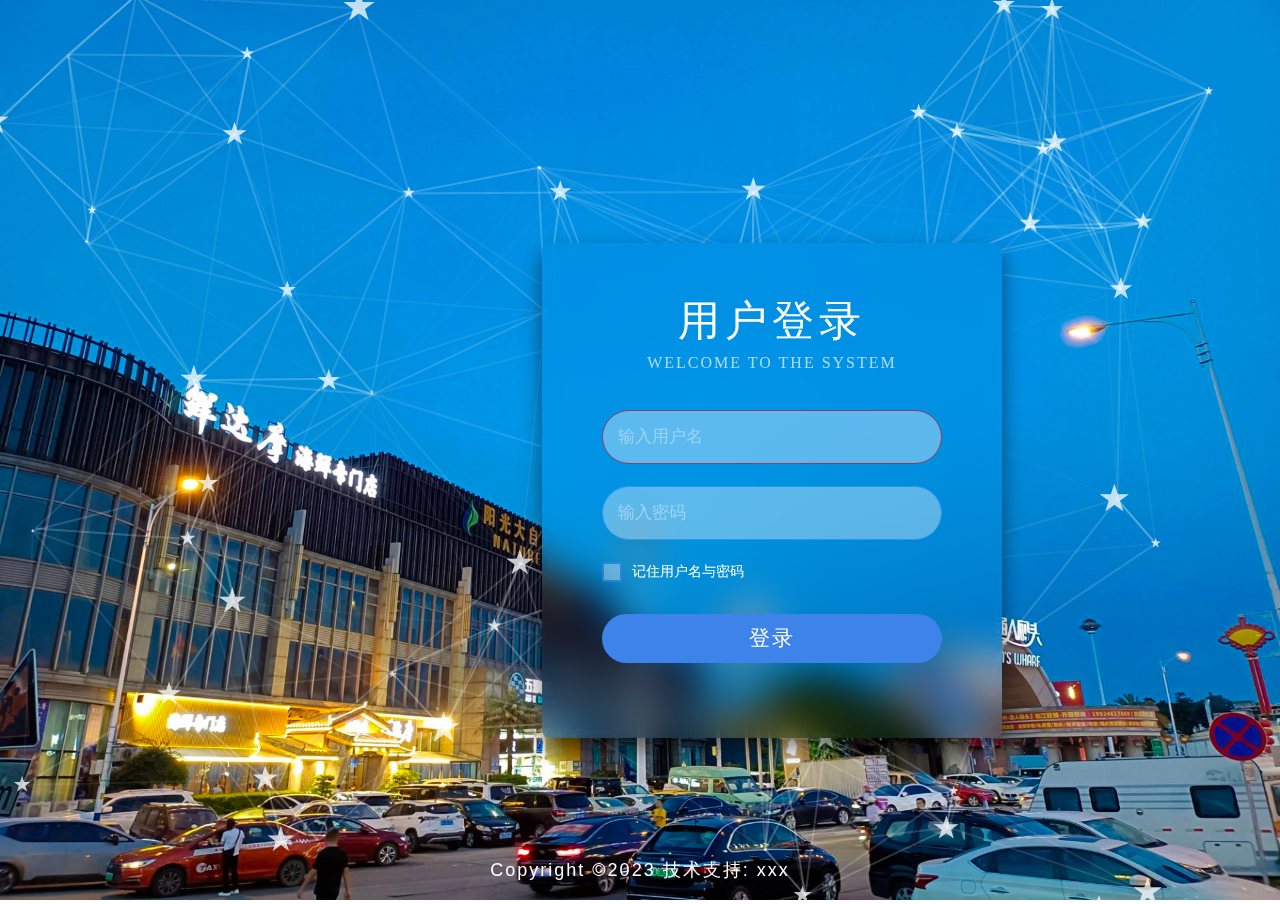
==== commit 303137b1: "更新" ====
--- a/docs/index.html
+++ b/docs/index.html
@@ -1 +1 @@
-<!doctype html><html lang=""><head><meta charset="utf-8"><meta http-equiv="X-UA-Compatible" content="IE=edge"><meta name="viewport" content="width=device-width,initial-scale=1"><link rel="icon" href="favicon.ico"><title>浅影歌年</title><script defer="defer" src="js/chunk-vendors.c373d555.js"></script><script defer="defer" src="js/index.959a1fcc.js"></script><link href="css/chunk-vendors.77489a8d.css" rel="stylesheet"><link href="css/index.0e0f5983.css" rel="stylesheet"></head><body><noscript><strong>We're sorry but 浅影歌年 doesn't work properly without JavaScript enabled. Please enable it to continue.</strong></noscript><div id="app"></div></body></html>+<!doctype html><html lang=""><head><meta charset="utf-8"><meta http-equiv="X-UA-Compatible" content="IE=edge"><meta name="viewport" content="width=device-width,initial-scale=1"><link rel="icon" href="favicon.ico"><title>浅影歌年</title><script defer="defer" src="js/chunk-vendors.137801f3.js"></script><script defer="defer" src="js/index.998be975.js"></script><link href="css/chunk-vendors.77489a8d.css" rel="stylesheet"><link href="css/index.5f46be0f.css" rel="stylesheet"></head><body><noscript><strong>We're sorry but 浅影歌年 doesn't work properly without JavaScript enabled. Please enable it to continue.</strong></noscript><div id="app"></div></body></html>--- a/docs/css/index.5f46be0f.css
+++ b/docs/css/index.5f46be0f.css
@@ -0,0 +1 @@
+#app{height:100vh;width:100%;font-family:Helvetica Neue,Helvetica,PingFang SC,Hiragino Sans GB,Microsoft YaHei,微软雅黑,Arial,sans-serif}.login-container[data-v-1976f134]{width:100%;height:100%;position:relative;background-size:100% 100%;background-repeat:no-repeat;background-position:top;background-image:url(../img/bj.a9febc3a.jpg)}.login-content[data-v-1976f134]{top:27%;z-index:2;width:460px;right:278px;height:55%;padding:50px;display:flex;overflow:hidden;border-radius:8px;position:absolute;box-sizing:border-box;justify-content:center;box-shadow:0 10px 20px rgba(0,0,0,.5)}.login-content[data-v-1976f134]:before{top:0;left:0;right:0;bottom:0;content:"";z-index:-3;margin:-30px;position:absolute;filter:blur(20px);-o-filter:blur(20px);-ms-filter:blur(20px);-moz-filter:blur(20px);-webkit-filter:blur(20px);background-size:cover;background-attachment:fixed;background-position:top;background-image:url(../img/bj.a9febc3a.jpg)}.info[data-v-1976f134]{width:80%;height:70%}.info .system-title[data-v-1976f134]{width:100%;height:100px;text-align:center;align-items:center}.info .system-title .user-login[data-v-1976f134]{height:59px;color:#fff;font-size:42px;font-weight:500;letter-spacing:5px;font-family:PingFang SC}.info .system-title .welcome-info[data-v-1976f134]{font-size:16px;opacity:.67;color:#fff;font-weight:400;line-height:21px;letter-spacing:2px;font-family:PingFang SC}.info .user-info[data-v-1976f134]{height:100%;display:flex;margin-top:20px;align-items:center;justify-content:center}.info .user-info .el-input[data-v-1976f134]{width:340.84px}.info .user-info .el-input[data-v-1976f134] .el-input__inner{opacity:.6;height:54px!important;line-height:54px!important;border-radius:36px!important;background:hsla(0,0%,100%,.6)}.info .user-info[data-v-1976f134] .el-checkbox__inner{opacity:.6;height:20px;width:20px;border:2px solid #3e83e9;background:hsla(0,0%,100%,.6)}.info .user-info[data-v-1976f134] .el-checkbox{color:#fff;font-size:13px;font-weight:400;font-family:PingFang SC}.info .user-info[data-v-1976f134] .el-checkbox__inner:after{top:3px;left:7px}.info .user-info[data-v-1976f134] .el-checkbox__input.is-checked+.el-checkbox__label{color:#fff!important}.info .user-info .login-btn[data-v-1976f134]{opacity:1;width:335px;height:49px;border:#3e83e9;color:#fff;font-size:21px;font-weight:400;border-radius:32px;letter-spacing:2px;background-color:#3e83e9;font-family:PingFang SC}.login-content h1[data-v-1976f134]{text-align:center;margin-bottom:20px}.login-content p[data-v-1976f134]{text-indent:2em;line-height:1.7}[data-v-1976f134] input::-webkit-input-placeholder{opacity:1;color:#fff;font-size:17px;font-weight:400;line-height:500px;font-family:PingFang SC}[data-v-1976f134] input::-ms-input-placeholder{opacity:1;color:#fff;font-size:17px;font-weight:400;line-height:500px;font-family:PingFang SC}.copyright[data-v-1976f134]{bottom:0;width:100%;height:60px;display:flex;color:#fff;font-size:18px;font-weight:400;position:absolute;align-items:center;letter-spacing:2px;justify-content:center}[data-v-1976f134] .el-form-item__error{left:20px!important}[data-v-4ff12f5c] .custom-class-drawer .el-drawer__header{margin-bottom:0;padding:15px;box-sizing:border-box;border-bottom:1px solid #dcdfe6}[data-v-4ff12f5c] .custom-class-drawer .el-drawer__body{box-sizing:border-box;padding:0 15px}[data-v-4ff12f5c] .custom-class-drawer .setting-box .item{display:flex;align-items:center;justify-content:space-between;margin-bottom:10px}[data-v-4ff12f5c] .custom-class-drawer .setting-box .item:last-child{margin-bottom:0}[data-v-4ff12f5c] .custom-class-drawer .el-select{width:75px}.header-container[data-v-6c4aca22]{height:100%;width:100%;display:flex;align-items:center;justify-content:space-between;background:#020024;background:linear-gradient(90deg,#020024,#29107a 15%,#223190 44%,#00d4ff)}.header-container .system-info[data-v-6c4aca22]{box-sizing:border-box;padding-left:20px;display:flex;align-items:center}.header-container .system-info .system-name[data-v-6c4aca22]{color:#fff;margin-left:20px;font-size:var(--system-name-font-size);background:var(--system-name-background);-webkit-background-clip:text;background-clip:text;-webkit-text-fill-color:var(--system-name-color)}.header-container .user-info[data-v-6c4aca22]{display:flex;align-items:center;box-sizing:border-box;padding-right:20px}.header-container .user-info .time-container[data-v-6c4aca22]{display:flex;flex-direction:column;margin-right:10px}.header-container .user-info .time-container .date[data-v-6c4aca22]{font-size:var(--font-size-16)}.header-container .user-info .time-container .time[data-v-6c4aca22]{font-size:var(--font-size-14)}.header-container .user-info .username[data-v-6c4aca22]{cursor:pointer;margin:0 10px;font-size:var(--font-size-18)}.header-container .user-info .svg-icon[data-v-6c4aca22]{cursor:pointer}a[data-v-a438b07c]{text-decoration:none}.menu-container[data-v-754909b9]{height:100%;overflow-x:hidden}.menu-container .el-menu[data-v-754909b9]{height:calc(100% - 45px);overflow-y:auto;width:100%;border:none;transition:width .3s}.menu-container .collapse-box[data-v-754909b9]{height:43px;background-color:#0a1a34;border:1px solid;-o-border-image:linear-gradient(180deg,rgba(81,209,255,.3),rgba(81,209,255,.5),rgba(81,209,255,.3)) 1 1;border-image:linear-gradient(180deg,rgba(81,209,255,.3),rgba(81,209,255,.5),rgba(81,209,255,.3)) 1 1}.menu-container .collapse-box>div[data-v-754909b9]{margin-top:12px;width:22px;height:22px;margin-left:16px}.menu-container .collapse-box>div img[data-v-754909b9]{cursor:pointer}.menu-container .hidden[data-v-754909b9]{width:63px}.navbar-container[data-v-4b6c1d09]{position:relative;display:flex;align-items:center;background:#1a107a;background:linear-gradient(90deg,#1a107a 7%,#a10b82 46%,#00fff8)}.navbar-container>i[data-v-4b6c1d09]{color:#fff;cursor:pointer;margin:0 5px}.navbar-container [data-v-4b6c1d09]{margin:0;padding:0}.navbar-container .contextmenu[data-v-4b6c1d09]{position:absolute;z-index:3000}.navbar-container .contextmenu .contextmenu-item[data-v-4b6c1d09]{cursor:pointer;padding:5px 10px;display:flex;align-items:center;justify-content:center;text-align:center;box-sizing:border-box;font-size:var(--font-size-16)}.navbar-container .contextmenu .contextmenu-item[data-v-4b6c1d09]:hover{color:#fff;background-color:#3a8ee6}.navbar-container[data-v-4b6c1d09] .el-card__body{padding:0}.navbar-container ul[data-v-4b6c1d09]{list-style:none}.navbar-container .nav[data-v-4b6c1d09]{display:flex;height:var(--tabs-height);overflow:hidden;white-space:nowrap}.navbar-container .nav-item[data-v-4b6c1d09]{display:inline-block;min-width:80px;font-size:14px;position:relative;cursor:pointer}.navbar-container .nav-item[data-v-4b6c1d09]:after,.navbar-container .nav-item[data-v-4b6c1d09]:before{position:absolute;top:50%;height:16px;border-left:1px solid hsla(0,0%,100%,.2);transform:translateY(-50%);content:""}.navbar-container .nav-item[data-v-4b6c1d09]:before{right:0}.navbar-container .nav-item[data-v-4b6c1d09]:after{left:0}.navbar-container .nav-item span[data-v-4b6c1d09]{display:flex;align-items:center;justify-content:center;padding:0 16px;line-height:var(--tabs-height);color:var(--tabs-text-color);border-radius:8px 8px 0 0;position:relative;z-index:1;box-sizing:border-box}.navbar-container .nav-item span[data-v-4b6c1d09]:after,.navbar-container .nav-item span[data-v-4b6c1d09]:before{position:absolute;bottom:0;width:8px;height:8px;content:"";pointer-events:none}.navbar-container .nav-item span[data-v-4b6c1d09]:before{left:-8px}.navbar-container .nav-item span[data-v-4b6c1d09]:after{right:-8px}.navbar-container .nav-item span i[data-v-4b6c1d09]{margin-left:8px;display:none}.navbar-container .nav-item span i[data-v-4b6c1d09]:hover{color:#156db9}.navbar-container .nav-item span:hover i[data-v-4b6c1d09]{display:block}.navbar-container .nav-item.active[data-v-4b6c1d09]:after,.navbar-container .nav-item.active[data-v-4b6c1d09]:before{opacity:0}.navbar-container .nav-item.active span[data-v-4b6c1d09]{background-color:var(--tabs-active-bgcolor);z-index:3}.navbar-container .nav-item.active span[data-v-4b6c1d09]:before{background:radial-gradient(circle at left top,transparent,transparent var(--tabs-gradient-divider),var(--tabs-active-bgcolor) var(--tabs-gradient-divider),var(--tabs-active-bgcolor))}.navbar-container .nav-item.active span[data-v-4b6c1d09]:after{background:radial-gradient(circle at right top,transparent,transparent var(--tabs-gradient-divider),var(--tabs-active-bgcolor) var(--tabs-gradient-divider),var(--tabs-active-bgcolor))}.navbar-container .nav-item[data-v-4b6c1d09]:not(.active):hover{z-index:2}.navbar-container .nav-item[data-v-4b6c1d09]:not(.active):hover:after,.navbar-container .nav-item[data-v-4b6c1d09]:not(.active):hover:before{opacity:0}.navbar-container .nav-item:not(.active):hover span[data-v-4b6c1d09]{background-color:var(--tabs-hover-bgcolor)}.navbar-container .nav-item:not(.active):hover span[data-v-4b6c1d09]:before{background:radial-gradient(circle at left top,transparent,transparent var(--tabs-gradient-divider),var(--tabs-hover-bgcolor) var(--tabs-gradient-divider),var(--tabs-hover-bgcolor))}.navbar-container .nav-item:not(.active):hover span[data-v-4b6c1d09]:after{background:radial-gradient(circle at right top,transparent,transparent var(--tabs-gradient-divider),var(--tabs-hover-bgcolor) var(--tabs-gradient-divider),var(--tabs-hover-bgcolor))}.el-container .el-header[data-v-2c15bd0f]{padding:0}.el-container .yiAn-container[data-v-2c15bd0f]{height:calc(100% - 60px);background-color:#060d24}.el-container .el-aside[data-v-2c15bd0f]{height:100%}.el-container .el-main[data-v-2c15bd0f]{height:100%;width:100%;position:relative;padding:0}.el-container .el-main .router-view-container[data-v-2c15bd0f]{width:100%;height:calc(100% - 34px);overflow-y:auto}.bg-disable[data-v-2c15bd0f]{-moz-filter:grayscale(100%);-ms-filter:grayscale(100%);-o-filter:grayscale(100%);filter:grayscale(100%);filter:progid:dximagetransform.microsoft.basicimage(grayscale=1)}.container[data-v-3ecd8244]{height:100%;width:100%;display:flex;align-items:center;justify-content:center;background-image:linear-gradient(135deg,#ffc2db,#9ebaff)}.container .content[data-v-3ecd8244]{width:75%;height:60%;background-size:100% 100%;background-image:url(../img/404.cdc38fa5.svg);position:relative}.container .content .btn[data-v-3ecd8244]{width:100%;display:flex;justify-content:center;position:absolute;bottom:50px}.container .content .btn .el-button[data-v-3ecd8244]{-o-border-image:linear-gradient(135deg,#ffc2db,#9ebaff);border-image:linear-gradient(135deg,#ffc2db,#9ebaff);background-image:linear-gradient(135deg,#ffc2db,#9ebaff)}.svg-external-icon[data-v-6b792c41]{background-color:currentColor;-webkit-mask-size:cover!important;mask-size:cover!important;display:inline-block}.layout[data-v-212d3bea]{width:100%;height:100%;display:flex;box-sizing:border-box}.layout .layout-left[data-v-212d3bea],.layout .layout-right[data-v-212d3bea],.layout .y-resize[data-v-212d3bea]{float:left;overflow:hidden}.layout .layout-left[data-v-212d3bea]{width:256px;height:100%;background:#0a1a34;box-shadow:inset 0 1px 12px 0 rgba(81,209,255,.302);border-radius:0 0 0 0;opacity:1;box-sizing:border-box;border-top:1px solid #51d1ff;border-left:1px solid #51d1ff;border-bottom:1px solid #51d1ff}.layout .layout-left .layout-left-content[data-v-212d3bea]{height:calc(100% - 43px);width:100%;overflow:auto}.layout .layout-left .layout-left-bottom[data-v-212d3bea]{height:43px;width:100%;border:1px solid;-o-border-image:linear-gradient(180deg,rgba(81,209,255,.3),rgba(81,209,255,.5),rgba(81,209,255,.3)) 1 1;border-image:linear-gradient(180deg,rgba(81,209,255,.3),rgba(81,209,255,.5),rgba(81,209,255,.3)) 1 1}.layout .layout-left .layout-left-bottom>div[data-v-212d3bea]{margin-top:12px;width:22px;height:22px;margin-left:16px}.layout .layout-left .layout-left-bottom>div img[data-v-212d3bea]{cursor:pointer}.layout .y-resize[data-v-212d3bea]{width:2px;height:100%;background:#51d1ff;cursor:w-resize}.layout .layout-right[data-v-212d3bea]{width:calc(100% - 259px);height:100%;background:#060d24}.layout .layout-right .layout-right-container[data-v-212d3bea]{overflow:hidden;height:100%;background:#060d24;opacity:1;padding:20px;box-sizing:border-box}.layout .layout-right .layout-right-container .slot-right-container[data-v-212d3bea]{width:100%;height:100%;padding:20px;box-sizing:border-box;box-shadow:inset 0 1px 12px 0 rgba(3,251,255,.3);border:1px solid rgba(81,209,255,.7);background-color:#0a1a34}.layout .layout-right .layout-right-container .slot-right-container>div[data-v-212d3bea]{height:100%;display:flex;flex-flow:column}.layout .collapse[data-v-212d3bea]{width:100px;transition:all .5s}.layout .expand[data-v-212d3bea]{width:256px;transition:all .5s}.layout .expand-right[data-v-212d3bea]{transition:all .5s;width:calc(100% - 259px)!important}.layout .collapse-right[data-v-212d3bea]{transition:all .5s;width:calc(100% - 53px)!important}.layout .just-right[data-v-212d3bea]{transition:all .5s;width:100%!important}.ztree *{padding:0;margin:0;font-size:16px;font-family:Verdana,Arial,Helvetica,AppleGothic,sans-serif}.ztree{margin:0;padding:5px;color:#333}.ztree li{padding:0;margin:0;list-style:none;line-height:20px;text-align:left;white-space:nowrap;outline:0}.ztree li ul{margin:0;padding:0 0 0 18px}.ztree li ul.line{background:url([data-uri]) 0 0 repeat-y}.ztree li a{padding:1px 3px 0 0;margin:0;cursor:pointer;height:20px;color:#fff;background-color:transparent;vertical-align:top;display:inline-block}.ztree li a,.ztree li a:hover{text-decoration:none}.ztree li a.curSelectedNode{padding-top:0;height:20px}.curSelectedNode .node_name{color:#fff;padding:0 3px;box-sizing:border-box;border-radius:4px;background-color:#409eff}.ztree li a.curSelectedNode_Edit{padding-top:0;background-color:#ffe6b0;color:#000;height:16px;border:1px solid #ffb951;opacity:.8}.ztree li a.tmpTargetNode_inner{padding-top:0;background-color:#316ac5;color:#fff;height:16px;border:1px solid #316ac5;opacity:.8;filter:alpha(opacity=80)}.ztree li a input.rename{height:14px;width:80px;padding:0;margin:0;font-size:12px;border:1px solid #7ec4cc;*border:0}.ztree li span{line-height:16px;margin-right:2px}.ztree li span.button{line-height:0;margin:0;width:16px;height:16px;display:inline-block;vertical-align:middle;border:0 none;cursor:pointer;outline:none;background-color:transparent;background-repeat:no-repeat;background-attachment:scroll;background-image:url(../img/zTreeStandard.5abfd124.png);*background-image:url([data-uri])}.ztree li span.button.chk{width:13px;height:13px;margin:0 3px 0 0;cursor:auto}.ztree li span.button.chk.checkbox_false_full{background-position:0 0}.ztree li span.button.chk.checkbox_false_full_focus{background-position:0 -14px}.ztree li span.button.chk.checkbox_false_part{background-position:0 -28px}.ztree li span.button.chk.checkbox_false_part_focus{background-position:0 -42px}.ztree li span.button.chk.checkbox_false_disable{background-position:0 -56px}.ztree li span.button.chk.checkbox_true_full{background-position:-14px 0}.ztree li span.button.chk.checkbox_true_full_focus{background-position:-14px -14px}.ztree li span.button.chk.checkbox_true_part{background-position:-14px -28px}.ztree li span.button.chk.checkbox_true_part_focus{background-position:-14px -42px}.ztree li span.button.chk.checkbox_true_disable{background-position:-14px -56px}.ztree li span.button.chk.radio_false_full{background-position:-28px 0}.ztree li span.button.chk.radio_false_full_focus{background-position:-28px -14px}.ztree li span.button.chk.radio_false_part{background-position:-28px -28px}.ztree li span.button.chk.radio_false_part_focus{background-position:-28px -42px}.ztree li span.button.chk.radio_false_disable{background-position:-28px -56px}.ztree li span.button.chk.radio_true_full{background-position:-42px 0}.ztree li span.button.chk.radio_true_full_focus{background-position:-42px -14px}.ztree li span.button.chk.radio_true_part{background-position:-42px -28px}.ztree li span.button.chk.radio_true_part_focus{background-position:-42px -42px}.ztree li span.button.chk.radio_true_disable{background-position:-42px -56px}.ztree li span.button.switch{width:18px;height:18px}.ztree li span.button.root_open{background-position:-92px -54px}.ztree li span.button.root_close{background-position:-74px -54px}.ztree li span.button.roots_open{background-position:-92px 0}.ztree li span.button.roots_close{background-position:-74px 0}.ztree li span.button.center_open{background-position:-92px -18px}.ztree li span.button.center_close{background-position:-74px -18px}.ztree li span.button.bottom_open{background-position:-92px -36px}.ztree li span.button.bottom_close{background-position:-74px -36px}.ztree li span.button.noline_open{background-position:-92px -72px}.ztree li span.button.noline_close{background-position:-74px -72px}.ztree li span.button.root_docu{background:none}.ztree li span.button.roots_docu{background-position:-56px 0}.ztree li span.button.center_docu{background-position:-56px -18px}.ztree li span.button.bottom_docu{background-position:-56px -36px}.ztree li span.button.noline_docu{background:none}.ztree li span.button.ico_open{margin-right:2px;background-position:-110px -16px;vertical-align:top;*vertical-align:middle}.ztree li span.button.ico_close{margin-right:2px;background-position:-110px 0;vertical-align:top;*vertical-align:middle}.ztree li span.button.ico_docu{background-position:-110px -32px}.ztree li span.button.edit,.ztree li span.button.ico_docu{margin-right:2px;vertical-align:top;*vertical-align:middle}.ztree li span.button.edit{background-position:-110px -48px}.ztree li span.button.remove{margin-right:2px;background-position:-110px -64px;vertical-align:top;*vertical-align:middle}.ztree li span.button.ico_loading{margin-right:2px;background:url([data-uri]) no-repeat scroll 0 0 transparent;vertical-align:top;*vertical-align:middle}ul.tmpTargetzTree{background-color:#ffe6b0;opacity:.8;filter:alpha(opacity=80)}span.tmpzTreeMove_arrow{background-repeat:no-repeat;background-attachment:scroll;background-position:-110px -80px;background-image:url(../img/zTreeStandard.5abfd124.png);*background-image:url([data-uri])}ul.ztree.zTreeDragUL{margin:0;padding:0;position:absolute;width:auto;height:auto;overflow:hidden;background-color:#cfcfcf;border:1px dotted #00b83f;opacity:.8;filter:alpha(opacity=80)}.schema-tree-plus{text-align:left;font-size:13px;padding-left:6px}.schema-tree-plus li{list-style-type:none;white-space:nowrap;outline:none;padding:2px 0}.schema-tree-plus li ul{position:relative;padding:0 0 0 20px;margin:0}.schema-tree-plus .line:before{position:absolute;top:0;left:10px;height:100%;content:"";border-right:1px solid #d9d9d9}.schema-tree-plus .bottom_docu:after,.schema-tree-plus .bottom_docu:before,.schema-tree-plus .center_docu:after,.schema-tree-plus .center_docu:before,.schema-tree-plus .roots_docu:after,.schema-tree-plus .roots_docu:before{position:absolute;content:"";border:0 solid #d9d9d9}.schema-tree-plus .roots_docu:before{left:10px;height:50%;top:50%;border-left-width:1px}.schema-tree-plus .roots_docu:after{top:50%;left:11px;width:50%;border-top-width:1px}.schema-tree-plus .center_docu:before{left:10px;height:calc(100% + 6px);border-left-width:1px}.schema-tree-plus .center_docu:after{top:50%;left:11px;width:50%;border-top-width:1px}.schema-tree-plus .bottom_docu:before{left:10px;height:50%;border-left-width:1px}.schema-tree-plus .bottom_docu:after{top:50%;left:11px;width:50%;border-top-width:1px}.schema-tree-plus li a{display:inline-block;line-height:24px;height:24px;margin:0;cursor:pointer;transition:none;vertical-align:middle;color:#555}.schema-tree-plus .node_name{display:inline-block;padding:0 3px;border-radius:4px}.schema-tree-plus .curSelectedNode .node_name{color:#000;background-color:#bae7ff}.schema-tree-plus .curSelectedNode_Edit{height:20px;opacity:.8;color:#000;border:1px solid #6cc2e8;background-color:#9dd6f0}.schema-tree-plus .tmpTargetNode_inner{opacity:.8;color:#fff;background-color:#4fcbf0;filter:alpha(opacity=80)}.schema-tree-plus .rename{font-size:12px;line-height:22px;width:80px;height:22px;margin:0;padding:0;vertical-align:top;border:0;background:none}.schema-tree-plus .button{position:relative;display:inline-block;line-height:24px;height:24px;width:24px;cursor:pointer;text-align:center;vertical-align:middle}.schema-tree-plus .button.edit{color:#25ae88}.schema-tree-plus .button.remove{color:#cb4042}.schema-tree-plus .button.chk{position:relative;width:14px;height:14px;margin:0 4px 0 0;border:1px solid #d9d9d9;border-radius:2px;background:#fff}.schema-tree-plus .chk.radio_false_disable,.schema-tree-plus .chk.radio_false_full,.schema-tree-plus .chk.radio_false_full_focus,.schema-tree-plus .chk.radio_false_part,.schema-tree-plus .chk.radio_false_part_focus,.schema-tree-plus .chk.radio_true_disable,.schema-tree-plus .chk.radio_true_full,.schema-tree-plus .chk.radio_true_full_focus,.schema-tree-plus .chk.radio_true_part,.schema-tree-plus .chk.radio_true_part_focus{border-radius:8px}.schema-tree-plus .button.chk:after{position:absolute;top:1px;left:4px;width:4px;height:8px;content:"";transition:transform .2s ease-in-out;transform:rotate(0deg) scale(0);border-right:2px solid #fff;border-bottom:2px solid #fff}.schema-tree-plus .button.checkbox_false_full_focus{border-color:#ccc}.schema-tree-plus .button.checkbox_true_disable,.schema-tree-plus .button.checkbox_true_full,.schema-tree-plus .button.checkbox_true_full_focus,.schema-tree-plus .button.checkbox_true_part,.schema-tree-plus .button.checkbox_true_part_focus{border-color:#39f;background-color:#39f}.schema-tree-plus .button.checkbox_true_disable:after,.schema-tree-plus .button.checkbox_true_full:after,.schema-tree-plus .button.checkbox_true_full_focus:after{transform:rotate(45deg) scale(1)}.schema-tree-plus .button.checkbox_true_part:after,.schema-tree-plus .button.checkbox_true_part_focus:after{top:5px;left:1px;width:10px;height:1px;transform:rotate(0deg) scale(1);border-right:0}.schema-tree-plus .button.radio_true_full,.schema-tree-plus .chk.radio_true_full_focus,.schema-tree-plus .chk.radio_true_part,.schema-tree-plus .chk.radio_true_part_focus{border-color:#39f}.schema-tree-plus .button.radio_true_full:after,.schema-tree-plus .chk.radio_true_full_focus:after,.schema-tree-plus .chk.radio_true_part:after,.schema-tree-plus .chk.radio_true_part_focus:after{top:3px;left:3px;width:8px;transform:rotate(0deg) scale(1);border:0;border-radius:4px;background:#39f}.schema-tree-plus .button.checkbox_false_disable,.schema-tree-plus .button.checkbox_true_disable,.schema-tree-plus .chk.radio_false_disable,.schema-tree-plus .chk.radio_true_disable{cursor:not-allowed}.schema-tree-plus .button.checkbox_false_disable{background-color:#f5f5f5}.schema-tree-plus .button.checkbox_false_disable+a,.schema-tree-plus .button.radio_false_disable+a{color:rgba(0,0,0,.38);cursor:not-allowed}.schema-tree-plus .button.checkbox_false_disable+a .button,.schema-tree-plus .button.radio_false_disable+a .button{cursor:not-allowed}.schema-tree-plus .button.checkbox_false_disable+a.curSelectedNode .node_name,.schema-tree-plus .button.radio_false_disable+a.curSelectedNode .node_name{color:rgba(0,0,0,.38);background-color:transparent}.schema-tree-plus .button.bottom_close:before,.schema-tree-plus .button.bottom_open:before,.schema-tree-plus .button.center_close:before,.schema-tree-plus .button.center_open:before,.schema-tree-plus .button.noline_close:before,.schema-tree-plus .button.noline_open:before,.schema-tree-plus .button.root_close:before,.schema-tree-plus .button.root_open:before,.schema-tree-plus .button.roots_close:before,.schema-tree-plus .button.roots_open:before{position:absolute;top:5px;left:8px;content:"";transition:transform .3s ease;transform:rotate(0deg);transform-origin:25% 50%;border:5px solid;border-color:transparent transparent transparent #666}.schema-tree-plus .button.bottom_open:before,.schema-tree-plus .button.center_open:before,.schema-tree-plus .button.noline_open:before,.schema-tree-plus .button.root_open:before,.schema-tree-plus .button.roots_open:before{transform:rotate(90deg)}.schema-tree-plus .button.ico_loading{margin-right:2px;background:url([data-uri]) 0 no-repeat}.schema-tree-plus .tmpTargetzTree{opacity:.8;background-color:#2ea9df;filter:alpha(opacity=80)}.schema-tree-plus .tmpzTreeMove_arrow{position:absolute;width:18px;height:18px;color:#4fcbf0}.schema-tree-plus .ztree.zTreeDragUL{overflow:hidden;position:absolute;width:auto;height:auto;margin:0;padding:0;opacity:.8;border:1px dotted #176b53;background-color:#dbdbdb;filter:alpha(opacity=80)}.zTreeMask{position:absolute;z-index:10000;opacity:0;background-color:#cfcfcf;filter:alpha(opacity=0)}span.tmpzTreeMove_arrow{width:16px;height:16px;display:inline-block;padding:0;margin:2px 0 0 1px;border:0 none;position:absolute;background-color:transparent}span.tmpzTreeMove_arrow:before{position:absolute;top:0;left:4px;width:0;height:0;border:8px solid transparent;border-left-color:#409eff;content:" "}span.tmpzTreeMove_arrow:after{position:absolute;top:5px;left:-6px;width:12px;height:6px;background-color:#409eff;content:" "}.schema-tree-select-plus a.curSelectedNode .node_name{color:#555;background-color:transparent}.el-select .el-tag__close.el-icon-close{right:-5px;font-size:14px;background-color:transparent;transform:scale(.85)}.schema-tree-select-options{display:none!important}.schema-tree-action-button{display:inline-block;font-size:12px;color:#409eff;margin:0 6px}.schema-tree-action-button:hover{text-decoration:underline}.schema-tree-container{padding-top:16px;box-sizing:border-box;overflow:hidden}.schema-tree-container .el-scrollbar{height:100%;box-sizing:border-box}.schema-tree-container .el-scrollbar__wrap{overflow:visible;overflow-x:hidden}.el-scrollbar .el-scrollbar__view .el-select-dropdown__item{height:auto;max-height:274px;overflow:hidden;overflow-y:auto}.el-select-dropdown__item.selected{font-weight:400}@font-face{font-family:element-icons;src:url(../fonts/element-icons.ff18efd1.woff) format("woff"),url(../fonts/element-icons.f1a45d74.ttf) format("truetype");font-weight:400;font-display:"auto";font-style:normal}[class*=" el-icon-"],[class^=el-icon-]{font-family:element-icons!important;speak:none;font-style:normal;font-weight:400;font-variant:normal;text-transform:none;line-height:1;vertical-align:baseline;display:inline-block;-webkit-font-smoothing:antialiased;-moz-osx-font-smoothing:grayscale}.el-icon-ice-cream-round:before{content:""}.el-icon-ice-cream-square:before{content:""}.el-icon-lollipop:before{content:""}.el-icon-potato-strips:before{content:""}.el-icon-milk-tea:before{content:""}.el-icon-ice-drink:before{content:""}.el-icon-ice-tea:before{content:""}.el-icon-coffee:before{content:""}.el-icon-orange:before{content:""}.el-icon-pear:before{content:""}.el-icon-apple:before{content:""}.el-icon-cherry:before{content:""}.el-icon-watermelon:before{content:""}.el-icon-grape:before{content:""}.el-icon-refrigerator:before{content:""}.el-icon-goblet-square-full:before{content:""}.el-icon-goblet-square:before{content:""}.el-icon-goblet-full:before{content:""}.el-icon-goblet:before{content:""}.el-icon-cold-drink:before{content:""}.el-icon-coffee-cup:before{content:""}.el-icon-water-cup:before{content:""}.el-icon-hot-water:before{content:""}.el-icon-ice-cream:before{content:""}.el-icon-dessert:before{content:""}.el-icon-sugar:before{content:""}.el-icon-tableware:before{content:""}.el-icon-burger:before{content:""}.el-icon-knife-fork:before{content:""}.el-icon-fork-spoon:before{content:""}.el-icon-chicken:before{content:""}.el-icon-food:before{content:""}.el-icon-dish-1:before{content:""}.el-icon-dish:before{content:""}.el-icon-moon-night:before{content:""}.el-icon-moon:before{content:""}.el-icon-cloudy-and-sunny:before{content:""}.el-icon-partly-cloudy:before{content:""}.el-icon-cloudy:before{content:""}.el-icon-sunny:before{content:""}.el-icon-sunset:before{content:""}.el-icon-sunrise-1:before{content:""}.el-icon-sunrise:before{content:""}.el-icon-heavy-rain:before{content:""}.el-icon-lightning:before{content:""}.el-icon-light-rain:before{content:""}.el-icon-wind-power:before{content:""}.el-icon-baseball:before{content:""}.el-icon-soccer:before{content:""}.el-icon-football:before{content:""}.el-icon-basketball:before{content:""}.el-icon-ship:before{content:""}.el-icon-truck:before{content:""}.el-icon-bicycle:before{content:""}.el-icon-mobile-phone:before{content:""}.el-icon-service:before{content:""}.el-icon-key:before{content:""}.el-icon-unlock:before{content:""}.el-icon-lock:before{content:""}.el-icon-watch:before{content:""}.el-icon-watch-1:before{content:""}.el-icon-timer:before{content:""}.el-icon-alarm-clock:before{content:""}.el-icon-map-location:before{content:""}.el-icon-delete-location:before{content:""}.el-icon-add-location:before{content:""}.el-icon-location-information:before{content:""}.el-icon-location-outline:before{content:""}.el-icon-location:before{content:""}.el-icon-place:before{content:""}.el-icon-discover:before{content:""}.el-icon-first-aid-kit:before{content:""}.el-icon-trophy-1:before{content:""}.el-icon-trophy:before{content:""}.el-icon-medal:before{content:""}.el-icon-medal-1:before{content:""}.el-icon-stopwatch:before{content:""}.el-icon-mic:before{content:""}.el-icon-copy-document:before{content:""}.el-icon-full-screen:before{content:""}.el-icon-switch-button:before{content:""}.el-icon-aim:before{content:""}.el-icon-crop:before{content:""}.el-icon-odometer:before{content:""}.el-icon-time:before{content:""}.el-icon-bangzhu:before{content:""}.el-icon-close-notification:before{content:""}.el-icon-microphone:before{content:""}.el-icon-turn-off-microphone:before{content:""}.el-icon-position:before{content:""}.el-icon-postcard:before{content:""}.el-icon-message:before{content:""}.el-icon-chat-line-square:before{content:""}.el-icon-chat-dot-square:before{content:""}.el-icon-chat-dot-round:before{content:""}.el-icon-chat-square:before{content:""}.el-icon-chat-line-round:before{content:""}.el-icon-chat-round:before{content:""}.el-icon-set-up:before{content:""}.el-icon-turn-off:before{content:""}.el-icon-open:before{content:""}.el-icon-connection:before{content:""}.el-icon-link:before{content:""}.el-icon-cpu:before{content:""}.el-icon-thumb:before{content:""}.el-icon-female:before{content:""}.el-icon-male:before{content:""}.el-icon-guide:before{content:""}.el-icon-news:before{content:""}.el-icon-price-tag:before{content:""}.el-icon-discount:before{content:""}.el-icon-wallet:before{content:""}.el-icon-coin:before{content:""}.el-icon-money:before{content:""}.el-icon-bank-card:before{content:""}.el-icon-box:before{content:""}.el-icon-present:before{content:""}.el-icon-sell:before{content:""}.el-icon-sold-out:before{content:""}.el-icon-shopping-bag-2:before{content:""}.el-icon-shopping-bag-1:before{content:""}.el-icon-shopping-cart-2:before{content:""}.el-icon-shopping-cart-1:before{content:""}.el-icon-shopping-cart-full:before{content:""}.el-icon-smoking:before{content:""}.el-icon-no-smoking:before{content:""}.el-icon-house:before{content:""}.el-icon-table-lamp:before{content:""}.el-icon-school:before{content:""}.el-icon-office-building:before{content:""}.el-icon-toilet-paper:before{content:""}.el-icon-notebook-2:before{content:""}.el-icon-notebook-1:before{content:""}.el-icon-files:before{content:""}.el-icon-collection:before{content:""}.el-icon-receiving:before{content:""}.el-icon-suitcase-1:before{content:""}.el-icon-suitcase:before{content:""}.el-icon-film:before{content:""}.el-icon-collection-tag:before{content:""}.el-icon-data-analysis:before{content:""}.el-icon-pie-chart:before{content:""}.el-icon-data-board:before{content:""}.el-icon-data-line:before{content:""}.el-icon-reading:before{content:""}.el-icon-magic-stick:before{content:""}.el-icon-coordinate:before{content:""}.el-icon-mouse:before{content:""}.el-icon-brush:before{content:""}.el-icon-headset:before{content:""}.el-icon-umbrella:before{content:""}.el-icon-scissors:before{content:""}.el-icon-mobile:before{content:""}.el-icon-attract:before{content:""}.el-icon-monitor:before{content:""}.el-icon-search:before{content:""}.el-icon-takeaway-box:before{content:""}.el-icon-paperclip:before{content:""}.el-icon-printer:before{content:""}.el-icon-document-add:before{content:""}.el-icon-document:before{content:""}.el-icon-document-checked:before{content:""}.el-icon-document-copy:before{content:""}.el-icon-document-delete:before{content:""}.el-icon-document-remove:before{content:""}.el-icon-tickets:before{content:""}.el-icon-folder-checked:before{content:""}.el-icon-folder-delete:before{content:""}.el-icon-folder-remove:before{content:""}.el-icon-folder-add:before{content:""}.el-icon-folder-opened:before{content:""}.el-icon-folder:before{content:""}.el-icon-edit-outline:before{content:""}.el-icon-edit:before{content:""}.el-icon-date:before{content:""}.el-icon-c-scale-to-original:before{content:""}.el-icon-view:before{content:""}.el-icon-loading:before{content:""}.el-icon-rank:before{content:""}.el-icon-sort-down:before{content:""}.el-icon-sort-up:before{content:""}.el-icon-sort:before{content:""}.el-icon-finished:before{content:""}.el-icon-refresh-left:before{content:""}.el-icon-refresh-right:before{content:""}.el-icon-refresh:before{content:""}.el-icon-video-play:before{content:""}.el-icon-video-pause:before{content:""}.el-icon-d-arrow-right:before{content:""}.el-icon-d-arrow-left:before{content:""}.el-icon-arrow-up:before{content:""}.el-icon-arrow-down:before{content:""}.el-icon-arrow-right:before{content:""}.el-icon-arrow-left:before{content:""}.el-icon-top-right:before{content:""}.el-icon-top-left:before{content:""}.el-icon-top:before{content:""}.el-icon-bottom:before{content:""}.el-icon-right:before{content:""}.el-icon-back:before{content:""}.el-icon-bottom-right:before{content:""}.el-icon-bottom-left:before{content:""}.el-icon-caret-top:before{content:""}.el-icon-caret-bottom:before{content:""}.el-icon-caret-right:before{content:""}.el-icon-caret-left:before{content:""}.el-icon-d-caret:before{content:""}.el-icon-share:before{content:""}.el-icon-menu:before{content:""}.el-icon-s-grid:before{content:""}.el-icon-s-check:before{content:""}.el-icon-s-data:before{content:""}.el-icon-s-opportunity:before{content:""}.el-icon-s-custom:before{content:""}.el-icon-s-claim:before{content:""}.el-icon-s-finance:before{content:""}.el-icon-s-comment:before{content:""}.el-icon-s-flag:before{content:""}.el-icon-s-marketing:before{content:""}.el-icon-s-shop:before{content:""}.el-icon-s-open:before{content:""}.el-icon-s-management:before{content:""}.el-icon-s-ticket:before{content:""}.el-icon-s-release:before{content:""}.el-icon-s-home:before{content:""}.el-icon-s-promotion:before{content:""}.el-icon-s-operation:before{content:""}.el-icon-s-unfold:before{content:""}.el-icon-s-fold:before{content:""}.el-icon-s-platform:before{content:""}.el-icon-s-order:before{content:""}.el-icon-s-cooperation:before{content:""}.el-icon-bell:before{content:""}.el-icon-message-solid:before{content:""}.el-icon-video-camera:before{content:""}.el-icon-video-camera-solid:before{content:""}.el-icon-camera:before{content:""}.el-icon-camera-solid:before{content:""}.el-icon-download:before{content:""}.el-icon-upload2:before{content:""}.el-icon-upload:before{content:""}.el-icon-picture-outline-round:before{content:""}.el-icon-picture-outline:before{content:""}.el-icon-picture:before{content:""}.el-icon-close:before{content:""}.el-icon-check:before{content:""}.el-icon-plus:before{content:""}.el-icon-minus:before{content:""}.el-icon-help:before{content:""}.el-icon-s-help:before{content:""}.el-icon-circle-close:before{content:""}.el-icon-circle-check:before{content:""}.el-icon-circle-plus-outline:before{content:""}.el-icon-remove-outline:before{content:""}.el-icon-zoom-out:before{content:""}.el-icon-zoom-in:before{content:""}.el-icon-error:before{content:""}.el-icon-success:before{content:""}.el-icon-circle-plus:before{content:""}.el-icon-remove:before{content:""}.el-icon-info:before{content:""}.el-icon-question:before{content:""}.el-icon-warning-outline:before{content:""}.el-icon-warning:before{content:""}.el-icon-goods:before{content:""}.el-icon-s-goods:before{content:""}.el-icon-star-off:before{content:""}.el-icon-star-on:before{content:""}.el-icon-more-outline:before{content:""}.el-icon-more:before{content:""}.el-icon-phone-outline:before{content:""}.el-icon-phone:before{content:""}.el-icon-user:before{content:""}.el-icon-user-solid:before{content:""}.el-icon-setting:before{content:""}.el-icon-s-tools:before{content:""}.el-icon-delete:before{content:""}.el-icon-delete-solid:before{content:""}.el-icon-eleme:before{content:""}.el-icon-platform-eleme:before{content:""}.el-icon-loading{animation:rotating 2s linear infinite}.el-icon--right{margin-left:5px}.el-icon--left{margin-right:5px}@keyframes rotating{0%{transform:rotate(0deg)}to{transform:rotate(1turn)}}.el-pagination{white-space:nowrap;padding:2px 5px;color:#303133;font-weight:700}.el-pagination:after,.el-pagination:before{display:table;content:""}.el-pagination:after{clear:both}.el-pagination button,.el-pagination span:not([class*=suffix]){display:inline-block;font-size:13px;min-width:35.5px;height:28px;line-height:28px;vertical-align:top;box-sizing:border-box}.el-pagination .el-input__inner{text-align:center;-moz-appearance:textfield;line-height:normal}.el-pagination .el-input__suffix{right:0;transform:scale(.8)}.el-pagination .el-select .el-input{width:100px;margin:0 5px}.el-pagination .el-select .el-input .el-input__inner{padding-right:25px;border-radius:3px}.el-pagination button{border:none;padding:0 6px;background:transparent}.el-pagination button:focus{outline:none}.el-pagination button:hover{color:#409eff}.el-pagination button:disabled{color:#c0c4cc;background-color:#fff;cursor:not-allowed}.el-pagination .btn-next,.el-pagination .btn-prev{background:50% no-repeat;background-size:16px;background-color:#fff;cursor:pointer;margin:0;color:#303133}.el-pagination .btn-next .el-icon,.el-pagination .btn-prev .el-icon{display:block;font-size:12px;font-weight:700}.el-pagination .btn-prev{padding-right:12px}.el-pagination .btn-next{padding-left:12px}.el-pagination .el-pager li.disabled{color:#c0c4cc;cursor:not-allowed}.el-pagination--small .btn-next,.el-pagination--small .btn-prev,.el-pagination--small .el-pager li,.el-pagination--small .el-pager li.btn-quicknext,.el-pagination--small .el-pager li.btn-quickprev,.el-pagination--small .el-pager li:last-child{border-color:transparent;font-size:12px;line-height:22px;height:22px;min-width:22px}.el-pagination--small .arrow.disabled{visibility:hidden}.el-pagination--small .more:before,.el-pagination--small li.more:before{line-height:24px}.el-pagination--small button,.el-pagination--small span:not([class*=suffix]){height:22px;line-height:22px}.el-pagination--small .el-pagination__editor,.el-pagination--small .el-pagination__editor.el-input .el-input__inner{height:22px}.el-pagination__sizes{margin:0 10px 0 0;font-weight:400;color:#fff}.el-pagination__sizes .el-input .el-input__inner{font-size:13px;padding-left:8px}.el-pagination__sizes .el-input .el-input__inner:hover{border-color:#409eff}.el-pagination__total{margin-right:10px;font-weight:400;color:#fff}.el-pagination__jump{margin-left:24px;font-weight:400;color:#fff}.el-pagination__jump .el-input__inner{padding:0 3px}.el-pagination__rightwrapper{float:right}.el-pagination__editor{line-height:18px;padding:0 2px;height:28px;text-align:center;margin:0 2px;box-sizing:border-box;border-radius:3px}.el-pagination__editor.el-input{width:50px}.el-pagination__editor.el-input .el-input__inner{height:28px}.el-pagination__editor .el-input__inner::-webkit-inner-spin-button,.el-pagination__editor .el-input__inner::-webkit-outer-spin-button{-webkit-appearance:none;margin:0}.el-pagination.is-background .btn-next,.el-pagination.is-background .btn-prev,.el-pagination.is-background .el-pager li{margin:0 5px;background-color:#f4f4f5;color:#fff;min-width:30px;border-radius:2px}.el-pagination.is-background .btn-next.disabled,.el-pagination.is-background .btn-prev.disabled,.el-pagination.is-background .el-pager li.disabled{color:#c0c4cc}.el-pagination.is-background .btn-next,.el-pagination.is-background .btn-prev{padding:0}.el-pagination.is-background .btn-next:disabled,.el-pagination.is-background .btn-prev:disabled{color:#c0c4cc}.el-pagination.is-background .el-pager li:not(.disabled):hover{color:#409eff}.el-pagination.is-background .el-pager li:not(.disabled).active{background-color:#409eff;color:#fff}.el-pagination.is-background.el-pagination--small .btn-next,.el-pagination.is-background.el-pagination--small .btn-prev,.el-pagination.is-background.el-pagination--small .el-pager li{margin:0 3px;min-width:22px}.el-pager{-webkit-user-select:none;-moz-user-select:none;user-select:none;list-style:none;display:inline-block;vertical-align:top;font-size:0;padding:0;margin:0}.el-pager .more:before{line-height:30px}.el-pager li{padding:0 4px;background:#fff;vertical-align:top;display:inline-block;font-size:13px;min-width:35.5px;height:28px;line-height:28px;cursor:pointer;box-sizing:border-box;text-align:center;margin:0}.el-pager li.btn-quicknext,.el-pager li.btn-quickprev{line-height:28px;color:#303133}.el-pager li.btn-quicknext.disabled,.el-pager li.btn-quickprev.disabled{color:#c0c4cc}.el-pager li.btn-quicknext:hover,.el-pager li.btn-quickprev:hover{cursor:pointer}.el-pager li.active+li{border-left:0}.el-pager li:hover{color:#409eff}.el-pager li.active{color:#409eff;cursor:default}.el-dialog{position:relative;margin:0 auto 50px;background:#fff;border-radius:2px;box-shadow:0 1px 3px rgba(0,0,0,.3);box-sizing:border-box;width:50%}.el-dialog.is-fullscreen{width:100%;margin-top:0;margin-bottom:0;height:100%;overflow:auto}.el-dialog__wrapper{position:fixed;top:0;right:0;bottom:0;left:0;overflow:auto;margin:0}.el-dialog__header{padding:20px;padding-bottom:10px}.el-dialog__headerbtn{position:absolute;top:20px;right:20px;padding:0;background:transparent;border:none;outline:none;cursor:pointer;font-size:16px}.el-dialog__headerbtn .el-dialog__close{color:#909399}.el-dialog__headerbtn:focus .el-dialog__close,.el-dialog__headerbtn:hover .el-dialog__close{color:#409eff}.el-dialog__title{line-height:24px;font-size:18px;color:#303133}.el-dialog__body{padding:30px 20px;color:#fff;font-size:14px;word-break:break-all}.el-dialog__footer{padding:20px;padding-top:10px;text-align:right;box-sizing:border-box}.el-dialog--center{text-align:center}.el-dialog--center .el-dialog__body{text-align:initial;padding:25px 25px 30px}.el-dialog--center .el-dialog__footer{text-align:inherit}.dialog-fade-enter-active{animation:dialog-fade-in .3s}.dialog-fade-leave-active{animation:dialog-fade-out .3s}@keyframes dialog-fade-in{0%{transform:translate3d(0,-20px,0);opacity:0}to{transform:translateZ(0);opacity:1}}@keyframes dialog-fade-out{0%{transform:translateZ(0);opacity:1}to{transform:translate3d(0,-20px,0);opacity:0}}.el-autocomplete{position:relative;display:inline-block}.el-autocomplete-suggestion{margin:5px 0;box-shadow:0 2px 12px 0 rgba(0,0,0,.1);border-radius:4px;border:1px solid #e4e7ed;box-sizing:border-box;background-color:#fff}.el-autocomplete-suggestion__wrap{max-height:280px;padding:10px 0;box-sizing:border-box}.el-autocomplete-suggestion__list{margin:0;padding:0}.el-autocomplete-suggestion li{padding:0 20px;margin:0;line-height:34px;cursor:pointer;color:#fff;font-size:14px;list-style:none;white-space:nowrap;overflow:hidden;text-overflow:ellipsis}.el-autocomplete-suggestion li.highlighted,.el-autocomplete-suggestion li:hover{background-color:#8f2790}.el-autocomplete-suggestion li.divider{margin-top:6px;border-top:1px solid #000}.el-autocomplete-suggestion li.divider:last-child{margin-bottom:-6px}.el-autocomplete-suggestion.is-loading li{text-align:center;height:100px;line-height:100px;font-size:20px;color:#999}.el-autocomplete-suggestion.is-loading li:after{display:inline-block;content:"";height:100%;vertical-align:middle}.el-autocomplete-suggestion.is-loading li:hover{background-color:#fff}.el-autocomplete-suggestion.is-loading .el-icon-loading{vertical-align:middle}.el-dropdown{display:inline-block;position:relative;color:#fff;font-size:14px}.el-dropdown .el-button-group{display:block}.el-dropdown .el-button-group .el-button{float:none}.el-dropdown .el-dropdown__caret-button{padding-left:5px;padding-right:5px;position:relative;border-left:none}.el-dropdown .el-dropdown__caret-button:before{content:"";position:absolute;display:block;width:1px;top:5px;bottom:5px;left:0;background:hsla(0,0%,100%,.5)}.el-dropdown .el-dropdown__caret-button.el-button--default:before{background:rgba(220,223,230,.5)}.el-dropdown .el-dropdown__caret-button:hover:not(.is-disabled):before{top:0;bottom:0}.el-dropdown .el-dropdown__caret-button .el-dropdown__icon{padding-left:0}.el-dropdown__icon{font-size:12px;margin:0 3px}.el-dropdown .el-dropdown-selfdefine:focus:active,.el-dropdown .el-dropdown-selfdefine:focus:not(.focusing){outline-width:0}.el-dropdown [disabled]{cursor:not-allowed;color:#bbb}.el-dropdown-menu{position:absolute;top:0;left:0;z-index:10;padding:10px 0;margin:5px 0;background-color:#fff;border:1px solid #ebeef5;border-radius:4px;box-shadow:0 2px 12px 0 rgba(0,0,0,.1)}.el-dropdown-menu__item{list-style:none;line-height:36px;padding:0 20px;margin:0;font-size:14px;color:#fff;cursor:pointer;outline:none}.el-dropdown-menu__item:focus,.el-dropdown-menu__item:not(.is-disabled):hover{background-color:#8f2790;color:#fff}.el-dropdown-menu__item i{margin-right:5px}.el-dropdown-menu__item--divided{position:relative;margin-top:6px;border-top:1px solid #ebeef5}.el-dropdown-menu__item--divided:before{content:"";height:6px;display:block;margin:0 -20px;background-color:#fff}.el-dropdown-menu__item.is-disabled{cursor:default;color:#bbb;pointer-events:none}.el-dropdown-menu--medium{padding:6px 0}.el-dropdown-menu--medium .el-dropdown-menu__item{line-height:30px;padding:0 17px;font-size:14px}.el-dropdown-menu--medium .el-dropdown-menu__item.el-dropdown-menu__item--divided{margin-top:6px}.el-dropdown-menu--medium .el-dropdown-menu__item.el-dropdown-menu__item--divided:before{height:6px;margin:0 -17px}.el-dropdown-menu--small{padding:6px 0}.el-dropdown-menu--small .el-dropdown-menu__item{line-height:27px;padding:0 15px;font-size:13px}.el-dropdown-menu--small .el-dropdown-menu__item.el-dropdown-menu__item--divided{margin-top:4px}.el-dropdown-menu--small .el-dropdown-menu__item.el-dropdown-menu__item--divided:before{height:4px;margin:0 -15px}.el-dropdown-menu--mini{padding:3px 0}.el-dropdown-menu--mini .el-dropdown-menu__item{line-height:24px;padding:0 10px;font-size:12px}.el-dropdown-menu--mini .el-dropdown-menu__item.el-dropdown-menu__item--divided{margin-top:3px}.el-dropdown-menu--mini .el-dropdown-menu__item.el-dropdown-menu__item--divided:before{height:3px;margin:0 -10px}.el-menu{border-right:1px solid #e6e6e6;list-style:none;position:relative;margin:0;padding-left:0;background-color:#fff}.el-menu:after,.el-menu:before{display:table;content:""}.el-menu:after{clear:both}.el-menu.el-menu--horizontal{border-bottom:1px solid #e6e6e6}.el-menu--horizontal{border-right:none}.el-menu--horizontal>.el-menu-item{float:left;height:60px;line-height:60px;margin:0;border-bottom:2px solid transparent;color:#909399}.el-menu--horizontal>.el-menu-item a,.el-menu--horizontal>.el-menu-item a:hover{color:inherit}.el-menu--horizontal>.el-menu-item:not(.is-disabled):focus,.el-menu--horizontal>.el-menu-item:not(.is-disabled):hover{background-color:#fff}.el-menu--horizontal>.el-submenu{float:left}.el-menu--horizontal>.el-submenu:focus,.el-menu--horizontal>.el-submenu:hover{outline:none}.el-menu--horizontal>.el-submenu:focus .el-submenu__title,.el-menu--horizontal>.el-submenu:hover .el-submenu__title{color:#303133}.el-menu--horizontal>.el-submenu.is-active .el-submenu__title{border-bottom:2px solid #409eff;color:#303133}.el-menu--horizontal>.el-submenu .el-submenu__title{height:60px;line-height:60px;border-bottom:2px solid transparent;color:#909399}.el-menu--horizontal>.el-submenu .el-submenu__title:hover{background-color:#fff}.el-menu--horizontal>.el-submenu .el-submenu__icon-arrow{position:static;vertical-align:middle;margin-left:8px;margin-top:-3px}.el-menu--horizontal .el-menu .el-menu-item,.el-menu--horizontal .el-menu .el-submenu__title{background-color:#fff;float:none;height:36px;line-height:36px;padding:0 10px;color:#909399}.el-menu--horizontal .el-menu .el-menu-item.is-active,.el-menu--horizontal .el-menu .el-submenu.is-active>.el-submenu__title{color:#303133}.el-menu--horizontal .el-menu-item:not(.is-disabled):focus,.el-menu--horizontal .el-menu-item:not(.is-disabled):hover{outline:none;color:#303133}.el-menu--horizontal>.el-menu-item.is-active{border-bottom:2px solid #409eff;color:#303133}.el-menu--collapse{width:64px}.el-menu--collapse>.el-menu-item [class^=el-icon-],.el-menu--collapse>.el-submenu>.el-submenu__title [class^=el-icon-]{margin:0;vertical-align:middle;width:24px;text-align:center}.el-menu--collapse>.el-menu-item .el-submenu__icon-arrow,.el-menu--collapse>.el-submenu>.el-submenu__title .el-submenu__icon-arrow{display:none}.el-menu--collapse>.el-menu-item span,.el-menu--collapse>.el-submenu>.el-submenu__title span{height:0;width:0;overflow:hidden;visibility:hidden;display:inline-block}.el-menu--collapse>.el-menu-item.is-active i{color:inherit}.el-menu--collapse .el-menu .el-submenu{min-width:200px}.el-menu--collapse .el-submenu{position:relative}.el-menu--collapse .el-submenu .el-menu{position:absolute;margin-left:5px;top:0;left:100%;z-index:10;border:1px solid #e4e7ed;border-radius:2px;box-shadow:0 2px 12px 0 rgba(0,0,0,.1)}.el-menu--collapse .el-submenu.is-opened>.el-submenu__title .el-submenu__icon-arrow{transform:none}.el-menu--popup{z-index:100;min-width:200px;border:none;padding:5px 0;border-radius:2px;box-shadow:0 2px 12px 0 rgba(0,0,0,.1)}.el-menu--popup-bottom-start{margin-top:5px}.el-menu--popup-right-start{margin-left:5px;margin-right:5px}.el-menu-item{height:56px;line-height:56px;font-size:14px;color:#303133;padding:0 20px;list-style:none;cursor:pointer;position:relative;transition:border-color .3s,background-color .3s,color .3s;box-sizing:border-box;white-space:nowrap}.el-menu-item *{vertical-align:middle}.el-menu-item i{color:#909399}.el-menu-item:focus,.el-menu-item:hover{outline:none;background-color:#ecf5ff}.el-menu-item.is-disabled{opacity:.25;cursor:not-allowed;background:none!important}.el-menu-item [class^=el-icon-]{margin-right:5px;width:24px;text-align:center;font-size:18px;vertical-align:middle}.el-menu-item.is-active{color:#409eff}.el-menu-item.is-active i{color:inherit}.el-submenu{list-style:none;margin:0;padding-left:0}.el-submenu__title{height:56px;line-height:56px;font-size:14px;color:#303133;padding:0 20px;list-style:none;cursor:pointer;position:relative;transition:border-color .3s,background-color .3s,color .3s;box-sizing:border-box;white-space:nowrap}.el-submenu__title *{vertical-align:middle}.el-submenu__title i{color:#909399}.el-submenu__title:focus,.el-submenu__title:hover{outline:none;background-color:#ecf5ff}.el-submenu__title.is-disabled{opacity:.25;cursor:not-allowed;background:none!important}.el-submenu__title:hover{background-color:#ecf5ff}.el-submenu .el-menu{border:none}.el-submenu .el-menu-item{height:50px;line-height:50px;padding:0 45px;min-width:200px}.el-submenu__icon-arrow{position:absolute;top:50%;right:20px;margin-top:-7px;transition:transform .3s;font-size:12px}.el-submenu.is-active .el-submenu__title{border-bottom-color:#409eff}.el-submenu.is-opened>.el-submenu__title .el-submenu__icon-arrow{transform:rotate(180deg)}.el-submenu.is-disabled .el-menu-item,.el-submenu.is-disabled .el-submenu__title{opacity:.25;cursor:not-allowed;background:none!important}.el-submenu [class^=el-icon-]{vertical-align:middle;margin-right:5px;width:24px;text-align:center;font-size:18px}.el-menu-item-group>ul{padding:0}.el-menu-item-group__title{padding:7px 0 7px 20px;line-height:normal;font-size:12px;color:#909399}.horizontal-collapse-transition .el-submenu__title .el-submenu__icon-arrow{transition:.2s;opacity:0}.el-radio-group{display:inline-block;line-height:1;vertical-align:middle;font-size:0}.el-radio-button,.el-radio-button__inner{position:relative;display:inline-block;outline:none}.el-radio-button__inner{line-height:1;white-space:nowrap;vertical-align:middle;background:#fff;border:1px solid #dcdfe6;font-weight:500;border-left:0;color:#fff;-webkit-appearance:none;text-align:center;box-sizing:border-box;margin:0;cursor:pointer;transition:all .3s cubic-bezier(.645,.045,.355,1);padding:12px 20px;font-size:14px;border-radius:0}.el-radio-button__inner.is-round{padding:12px 20px}.el-radio-button__inner:hover{color:#409eff}.el-radio-button__inner [class*=el-icon-]{line-height:.9}.el-radio-button__inner [class*=el-icon-]+span{margin-left:5px}.el-radio-button:first-child .el-radio-button__inner{border-left:1px solid #dcdfe6;border-radius:4px 0 0 4px;box-shadow:none!important}.el-radio-button__orig-radio{opacity:0;outline:none;position:absolute;z-index:-1}.el-radio-button__orig-radio:checked+.el-radio-button__inner{color:#fff;background-color:#409eff;border-color:#409eff;box-shadow:-1px 0 0 0 #409eff}.el-radio-button__orig-radio:disabled+.el-radio-button__inner{color:#c0c4cc;cursor:not-allowed;background-image:none;background-color:#fff;border-color:#ebeef5;box-shadow:none}.el-radio-button__orig-radio:disabled:checked+.el-radio-button__inner{background-color:#f2f6fc}.el-radio-button:last-child .el-radio-button__inner{border-radius:0 4px 4px 0}.el-radio-button:first-child:last-child .el-radio-button__inner{border-radius:4px}.el-radio-button--medium .el-radio-button__inner{padding:10px 20px;font-size:14px;border-radius:0}.el-radio-button--medium .el-radio-button__inner.is-round{padding:10px 20px}.el-radio-button--small .el-radio-button__inner{padding:9px 15px;font-size:12px;border-radius:0}.el-radio-button--small .el-radio-button__inner.is-round{padding:9px 15px}.el-radio-button--mini .el-radio-button__inner{padding:7px 15px;font-size:12px;border-radius:0}.el-radio-button--mini .el-radio-button__inner.is-round{padding:7px 15px}.el-radio-button:focus:not(.is-focus):not(:active):not(.is-disabled){box-shadow:0 0 2px 2px #409eff}.el-switch{display:inline-flex;align-items:center;position:relative;font-size:14px;line-height:20px;height:20px;vertical-align:middle}.el-switch.is-disabled .el-switch__core,.el-switch.is-disabled .el-switch__label{cursor:not-allowed}.el-switch__label{transition:.2s;height:20px;display:inline-block;font-size:14px;font-weight:500;cursor:pointer;vertical-align:middle;color:#303133}.el-switch__label.is-active{color:#409eff}.el-switch__label--left{margin-right:10px}.el-switch__label--right{margin-left:10px}.el-switch__label *{line-height:1;font-size:14px;display:inline-block}.el-switch__input{position:absolute;width:0;height:0;opacity:0;margin:0}.el-switch__core{margin:0;display:inline-block;position:relative;width:40px;height:20px;border:1px solid #dcdfe6;outline:none;border-radius:10px;box-sizing:border-box;background:#dcdfe6;cursor:pointer;transition:border-color .3s,background-color .3s;vertical-align:middle}.el-switch__core:after{content:"";position:absolute;top:1px;left:1px;border-radius:100%;transition:all .3s;width:16px;height:16px;background-color:#fff}.el-switch.is-checked .el-switch__core{border-color:#409eff;background-color:#409eff}.el-switch.is-checked .el-switch__core:after{left:100%;margin-left:-17px}.el-switch.is-disabled{opacity:.6}.el-switch--wide .el-switch__label.el-switch__label--left span{left:10px}.el-switch--wide .el-switch__label.el-switch__label--right span{right:10px}.el-switch .label-fade-enter,.el-switch .label-fade-leave-active{opacity:0}.el-select-dropdown{position:absolute;z-index:1001;border:1px solid #409eff;border-radius:4px;background-color:#153552;box-shadow:0 2px 12px 0 rgba(0,0,0,.1);box-sizing:border-box;margin:5px 0}.el-select-dropdown.is-multiple .el-select-dropdown__item{padding-right:40px}.el-select-dropdown.is-multiple .el-select-dropdown__item.selected{color:#409eff;background-color:#153552}.el-select-dropdown.is-multiple .el-select-dropdown__item.selected.hover{background-color:#8f2790}.el-select-dropdown.is-multiple .el-select-dropdown__item.selected:after{position:absolute;right:20px;font-family:element-icons;content:"";font-size:12px;font-weight:700;-webkit-font-smoothing:antialiased;-moz-osx-font-smoothing:grayscale}.el-select-dropdown .el-scrollbar.is-empty .el-select-dropdown__list{padding:0}.el-select-dropdown__empty{padding:10px 0;margin:0;text-align:center;color:#999;font-size:14px}.el-select-dropdown__wrap{max-height:274px}.el-select-dropdown__list{list-style:none;padding:6px 0;margin:0;box-sizing:border-box}.el-select-dropdown__item{font-size:14px;padding:0 20px;position:relative;white-space:nowrap;overflow:hidden;text-overflow:ellipsis;color:#fff;height:34px;line-height:34px;box-sizing:border-box;cursor:pointer}.el-select-dropdown__item.is-disabled{color:#c0c4cc;cursor:not-allowed}.el-select-dropdown__item.is-disabled:hover{background-color:#fff}.el-select-dropdown__item.hover,.el-select-dropdown__item:hover{background-color:#8f2790}.el-select-dropdown__item.selected{color:#409eff;font-weight:700}.el-select-group{margin:0;padding:0}.el-select-group__wrap{position:relative;list-style:none;margin:0;padding:0}.el-select-group__wrap:not(:last-of-type){padding-bottom:24px}.el-select-group__wrap:not(:last-of-type):after{content:"";position:absolute;display:block;left:20px;right:20px;bottom:12px;height:1px;background:#e4e7ed}.el-select-group__title{padding-left:20px;font-size:12px;color:#909399;line-height:30px}.el-select-group .el-select-dropdown__item{padding-left:20px}.el-select{display:inline-block;position:relative}.el-select .el-select__tags>span{display:contents}.el-select:hover .el-input__inner{border-color:rgba(81,209,255,.7)}.el-select .el-input__inner{cursor:pointer;padding-right:35px}.el-select .el-input__inner:focus{border-color:#409eff}.el-select .el-input .el-select__caret{color:#c0c4cc;font-size:14px;transition:transform .3s;transform:rotate(180deg);cursor:pointer}.el-select .el-input .el-select__caret.is-reverse{transform:rotate(0deg)}.el-select .el-input .el-select__caret.is-show-close{font-size:14px;text-align:center;transform:rotate(180deg);border-radius:100%;color:#c0c4cc;transition:color .2s cubic-bezier(.645,.045,.355,1)}.el-select .el-input .el-select__caret.is-show-close:hover{color:#909399}.el-select .el-input.is-disabled .el-input__inner{cursor:not-allowed}.el-select .el-input.is-disabled .el-input__inner:hover,.el-select .el-input.is-focus .el-input__inner{border-color:#409eff}.el-select>.el-input{display:block}.el-select__input{border:none;outline:none;padding:0;margin-left:15px;color:#666;font-size:14px;-webkit-appearance:none;-moz-appearance:none;appearance:none;height:28px;background-color:transparent}.el-select__input.is-mini{height:14px}.el-select__close{cursor:pointer;position:absolute;top:8px;z-index:1000;right:25px;color:#c0c4cc;line-height:18px;font-size:14px}.el-select__close:hover{color:#909399}.el-select__tags{position:absolute;line-height:normal;white-space:normal;z-index:1;top:50%;transform:translateY(-50%);display:flex;align-items:center;flex-wrap:wrap}.el-select__tags-text{overflow:hidden;text-overflow:ellipsis}.el-select .el-tag{box-sizing:border-box;border-color:transparent;margin:2px 0 2px 6px;background-color:#f0f2f5;display:flex;max-width:100%;align-items:center}.el-select .el-tag__close.el-icon-close{background-color:#c0c4cc;top:0;color:#fff;flex-shrink:0}.el-select .el-tag__close.el-icon-close:hover{background-color:#909399}.el-select .el-tag__close.el-icon-close:before{display:block;transform:translateY(.5px)}.el-table{position:relative;overflow:hidden;box-sizing:border-box;flex:1;width:100%;max-width:100%;background-color:#fff;font-size:14px;color:#fff}.el-table__empty-block{min-height:60px;text-align:center;width:100%;display:flex;justify-content:center;align-items:center}.el-table__empty-text{line-height:60px;width:50%;color:#909399}.el-table__expand-column .cell{padding:0;text-align:center}.el-table__expand-icon{position:relative;cursor:pointer;color:#666;font-size:12px;transition:transform .2s ease-in-out;height:20px}.el-table__expand-icon--expanded{transform:rotate(90deg)}.el-table__expand-icon>.el-icon{position:absolute;left:50%;top:50%;margin-left:-5px;margin-top:-5px}.el-table__expanded-cell{background-color:#fff}.el-table__expanded-cell[class*=cell]{padding:20px 50px}.el-table__expanded-cell:hover{background-color:transparent!important}.el-table__placeholder{display:inline-block;width:20px}.el-table__append-wrapper{overflow:hidden}.el-table--fit{border-right:0;border-bottom:0}.el-table--fit .el-table__cell.gutter{border-right-width:1px}.el-table--scrollable-x .el-table__body-wrapper{overflow-x:auto}.el-table--scrollable-y .el-table__body-wrapper{overflow-y:auto}.el-table thead{color:#909399;font-weight:500}.el-table thead.is-group th.el-table__cell{background:#f5f7fa}.el-table .el-table__cell{padding:12px 0;min-width:0;box-sizing:border-box;text-overflow:ellipsis;vertical-align:middle;position:relative;text-align:left}.el-table .el-table__cell.is-center{text-align:center}.el-table .el-table__cell.is-right{text-align:right}.el-table .el-table__cell.gutter{width:15px;border-right-width:0;border-bottom-width:0;padding:0}.el-table .el-table__cell.is-hidden>*{visibility:hidden}.el-table--medium .el-table__cell{padding:10px 0}.el-table--small{font-size:12px}.el-table--small .el-table__cell{padding:8px 0}.el-table--mini{font-size:12px}.el-table--mini .el-table__cell{padding:6px 0}.el-table tr{background-color:#fff}.el-table tr input[type=checkbox]{margin:0}.el-table td.el-table__cell,.el-table th.el-table__cell.is-leaf{border-bottom:1px solid #ebeef5}.el-table th.el-table__cell.is-sortable{cursor:pointer}.el-table th.el-table__cell{overflow:hidden;-webkit-user-select:none;-moz-user-select:none;user-select:none;background-color:#fff}.el-table th.el-table__cell>.cell{display:inline-block;box-sizing:border-box;position:relative;vertical-align:middle;padding-left:10px;padding-right:10px;width:100%}.el-table th.el-table__cell>.cell.highlight{color:#409eff}.el-table th.el-table__cell.required>div:before{display:inline-block;content:"";width:8px;height:8px;border-radius:50%;background:#ff4d51;margin-right:5px;vertical-align:middle}.el-table td.el-table__cell div{box-sizing:border-box}.el-table td.el-table__cell.gutter{width:0}.el-table .cell{box-sizing:border-box;overflow:hidden;text-overflow:ellipsis;white-space:normal;word-break:break-all;line-height:23px;padding-left:10px;padding-right:10px}.el-table .cell.el-tooltip{white-space:nowrap;min-width:50px}.el-table--border,.el-table--group{border:1px solid #ebeef5}.el-table--border:after,.el-table--group:after,.el-table:before{content:"";position:absolute;background-color:#ebeef5;z-index:1}.el-table--border:after,.el-table--group:after{top:0;right:0;width:1px;height:100%}.el-table:before{left:0;bottom:0;width:100%;height:1px}.el-table--border{border-right:none;border-bottom:none}.el-table--border.el-loading-parent--relative{border-color:transparent}.el-table--border .el-table__cell{border-right:1px solid #ebeef5}.el-table--border .el-table__cell:first-child .cell{padding-left:10px}.el-table--border th.el-table__cell.gutter:last-of-type{border-bottom:1px solid #ebeef5;border-bottom-width:1px}.el-table--border th.el-table__cell{border-bottom:1px solid #ebeef5}.el-table--hidden{visibility:hidden}.el-table__fixed,.el-table__fixed-right{position:absolute;top:0;left:0;overflow-x:hidden;overflow-y:hidden;box-shadow:0 0 10px rgba(0,0,0,.12)}.el-table__fixed-right:before,.el-table__fixed:before{content:"";position:absolute;left:0;bottom:0;width:100%;height:1px;background-color:#ebeef5;z-index:4}.el-table__fixed-right-patch{position:absolute;top:-1px;right:0;background-color:#fff;border-bottom:1px solid #ebeef5}.el-table__fixed-right{top:0;left:auto;right:0}.el-table__fixed-right .el-table__fixed-body-wrapper,.el-table__fixed-right .el-table__fixed-footer-wrapper,.el-table__fixed-right .el-table__fixed-header-wrapper{left:auto;right:0}.el-table__fixed-header-wrapper{position:absolute;left:0;top:0;z-index:3}.el-table__fixed-footer-wrapper{position:absolute;left:0;bottom:0;z-index:3}.el-table__fixed-footer-wrapper tbody td.el-table__cell{border-top:1px solid #ebeef5;background-color:#f5f7fa;color:#fff}.el-table__fixed-body-wrapper{position:absolute;left:0;top:37px;overflow:hidden;z-index:3}.el-table__body-wrapper,.el-table__footer-wrapper,.el-table__header-wrapper{width:100%}.el-table__footer-wrapper{margin-top:-1px}.el-table__footer-wrapper td.el-table__cell{border-top:1px solid #ebeef5}.el-table__body,.el-table__footer,.el-table__header{table-layout:fixed;border-collapse:separate}.el-table__footer-wrapper,.el-table__header-wrapper{overflow:hidden}.el-table__footer-wrapper tbody td.el-table__cell,.el-table__header-wrapper tbody td.el-table__cell{background-color:#f5f7fa;color:#fff}.el-table__body-wrapper{overflow:hidden;position:relative}.el-table__body-wrapper.is-scrolling-left~.el-table__fixed,.el-table__body-wrapper.is-scrolling-none~.el-table__fixed,.el-table__body-wrapper.is-scrolling-none~.el-table__fixed-right,.el-table__body-wrapper.is-scrolling-right~.el-table__fixed-right{box-shadow:none}.el-table__body-wrapper .el-table--border.is-scrolling-right~.el-table__fixed-right{border-left:1px solid #ebeef5}.el-table__body-wrapper .el-table--border.is-scrolling-left~.el-table__fixed{border-right:1px solid #ebeef5}.el-table .caret-wrapper{display:inline-flex;flex-direction:column;align-items:center;height:34px;width:24px;vertical-align:middle;cursor:pointer;overflow:initial;position:relative}.el-table .sort-caret{width:0;height:0;border:5px solid transparent;position:absolute;left:7px}.el-table .sort-caret.ascending{border-bottom-color:#c0c4cc;top:5px}.el-table .sort-caret.descending{border-top-color:#c0c4cc;bottom:7px}.el-table .ascending .sort-caret.ascending{border-bottom-color:#409eff}.el-table .descending .sort-caret.descending{border-top-color:#409eff}.el-table .hidden-columns{visibility:hidden;position:absolute;z-index:-1}.el-table--striped .el-table__body tr.el-table__row--striped td.el-table__cell{background:#fafafa}.el-table--striped .el-table__body tr.el-table__row--striped.current-row td.el-table__cell,.el-table--striped .el-table__body tr.el-table__row--striped.selection-row td.el-table__cell{background-color:#ecf5ff}.el-table__body tr.hover-row.current-row>td.el-table__cell,.el-table__body tr.hover-row.el-table__row--striped.current-row>td.el-table__cell,.el-table__body tr.hover-row.el-table__row--striped.selection-row>td.el-table__cell,.el-table__body tr.hover-row.el-table__row--striped>td.el-table__cell,.el-table__body tr.hover-row.selection-row>td.el-table__cell,.el-table__body tr.hover-row>td.el-table__cell{background-color:#f5f7fa}.el-table__body tr.current-row>td.el-table__cell,.el-table__body tr.selection-row>td.el-table__cell{background-color:#ecf5ff}.el-table__column-resize-proxy{position:absolute;left:200px;top:0;bottom:0;width:0;border-left:1px solid #ebeef5;z-index:10}.el-table__column-filter-trigger{display:inline-block;line-height:34px;cursor:pointer}.el-table__column-filter-trigger i{color:#909399;font-size:12px;transform:scale(.75)}.el-table--enable-row-transition .el-table__body td.el-table__cell{transition:background-color .25s ease}.el-table--enable-row-hover .el-table__body tr:hover>td.el-table__cell{background-color:#f5f7fa}.el-table--fluid-height .el-table__fixed,.el-table--fluid-height .el-table__fixed-right{bottom:0;overflow:hidden}.el-table [class*=el-table__row--level] .el-table__expand-icon{display:inline-block;width:20px;line-height:20px;height:20px;text-align:center;margin-right:3px}.el-table-column--selection .cell{padding-left:14px;padding-right:14px}.el-table-filter{border:1px solid #ebeef5;border-radius:2px;background-color:#fff;box-shadow:0 2px 12px 0 rgba(0,0,0,.1);box-sizing:border-box;margin:2px 0}.el-table-filter__list{padding:5px 0;margin:0;list-style:none;min-width:100px}.el-table-filter__list-item{line-height:36px;padding:0 10px;cursor:pointer;font-size:14px}.el-table-filter__list-item:hover{background-color:#8f2790;color:#fff}.el-table-filter__list-item.is-active{background-color:#409eff;color:#fff}.el-table-filter__content{min-width:100px}.el-table-filter__bottom{border-top:1px solid #ebeef5;padding:8px}.el-table-filter__bottom button{background:transparent;border:none;color:#fff;cursor:pointer;font-size:13px;padding:0 3px}.el-table-filter__bottom button:hover{color:#409eff}.el-table-filter__bottom button:focus{outline:none}.el-table-filter__bottom button.is-disabled{color:#c0c4cc;cursor:not-allowed}.el-table-filter__wrap{max-height:280px}.el-table-filter__checkbox-group{padding:10px}.el-table-filter__checkbox-group label.el-checkbox{display:block;margin-right:5px;margin-bottom:8px;margin-left:5px}.el-table-filter__checkbox-group .el-checkbox:last-child{margin-bottom:0}.el-date-table{font-size:12px;-webkit-user-select:none;-moz-user-select:none;user-select:none}.el-date-table.is-week-mode .el-date-table__row:hover div{background-color:#f2f6fc}.el-date-table.is-week-mode .el-date-table__row:hover td.available:hover{color:#fff}.el-date-table.is-week-mode .el-date-table__row:hover td:first-child div{margin-left:5px;border-top-left-radius:15px;border-bottom-left-radius:15px}.el-date-table.is-week-mode .el-date-table__row:hover td:last-child div{margin-right:5px;border-top-right-radius:15px;border-bottom-right-radius:15px}.el-date-table.is-week-mode .el-date-table__row.current div{background-color:#f2f6fc}.el-date-table td{width:32px;height:30px;padding:4px 0;box-sizing:border-box;text-align:center;cursor:pointer;position:relative}.el-date-table td div{height:30px;padding:3px 0;box-sizing:border-box}.el-date-table td span{width:24px;height:24px;display:block;margin:0 auto;line-height:24px;position:absolute;left:50%;transform:translateX(-50%);border-radius:50%}.el-date-table td.next-month,.el-date-table td.prev-month{color:#c0c4cc}.el-date-table td.today{position:relative}.el-date-table td.today span{color:#409eff;font-weight:700}.el-date-table td.today.end-date span,.el-date-table td.today.start-date span{color:#fff}.el-date-table td.available:hover{color:#409eff}.el-date-table td.in-range div,.el-date-table td.in-range div:hover{background-color:#f2f6fc}.el-date-table td.current:not(.disabled) span{color:#fff;background-color:#409eff}.el-date-table td.end-date div,.el-date-table td.start-date div{color:#fff}.el-date-table td.end-date span,.el-date-table td.start-date span{background-color:#409eff}.el-date-table td.start-date div{margin-left:5px;border-top-left-radius:15px;border-bottom-left-radius:15px}.el-date-table td.end-date div{margin-right:5px;border-top-right-radius:15px;border-bottom-right-radius:15px}.el-date-table td.disabled div{background-color:#f5f7fa;opacity:1;cursor:not-allowed;color:#c0c4cc}.el-date-table td.selected div{margin-left:5px;margin-right:5px;background-color:#f2f6fc;border-radius:15px}.el-date-table td.selected div:hover{background-color:#f2f6fc}.el-date-table td.selected span{background-color:#409eff;color:#fff;border-radius:15px}.el-date-table td.week{font-size:80%;color:#fff}.el-date-table th{padding:5px;color:#fff;font-weight:400;border-bottom:1px solid #ebeef5}.el-month-table{font-size:12px;margin:-1px;border-collapse:collapse}.el-month-table td{text-align:center;padding:8px 0;cursor:pointer}.el-month-table td div{height:48px;padding:6px 0;box-sizing:border-box}.el-month-table td.today .cell{color:#409eff;font-weight:700}.el-month-table td.today.end-date .cell,.el-month-table td.today.start-date .cell{color:#fff}.el-month-table td.disabled .cell{background-color:#f5f7fa;cursor:not-allowed;color:#c0c4cc}.el-month-table td.disabled .cell:hover{color:#c0c4cc}.el-month-table td .cell{width:60px;height:36px;display:block;line-height:36px;color:#fff;margin:0 auto;border-radius:18px}.el-month-table td .cell:hover{color:#409eff}.el-month-table td.in-range div,.el-month-table td.in-range div:hover{background-color:#f2f6fc}.el-month-table td.end-date div,.el-month-table td.start-date div{color:#fff}.el-month-table td.end-date .cell,.el-month-table td.start-date .cell{color:#fff;background-color:#409eff}.el-month-table td.start-date div{border-top-left-radius:24px;border-bottom-left-radius:24px}.el-month-table td.end-date div{border-top-right-radius:24px;border-bottom-right-radius:24px}.el-month-table td.current:not(.disabled) .cell{color:#409eff}.el-year-table{font-size:12px;margin:-1px;border-collapse:collapse}.el-year-table .el-icon{color:#303133}.el-year-table td{text-align:center;padding:20px 3px;cursor:pointer}.el-year-table td.today .cell{color:#409eff;font-weight:700}.el-year-table td.disabled .cell{background-color:#f5f7fa;cursor:not-allowed;color:#c0c4cc}.el-year-table td.disabled .cell:hover{color:#c0c4cc}.el-year-table td .cell{width:48px;height:32px;display:block;line-height:32px;color:#fff;margin:0 auto}.el-year-table td .cell:hover,.el-year-table td.current:not(.disabled) .cell{color:#409eff}.el-date-range-picker{width:646px}.el-date-range-picker.has-sidebar{width:756px}.el-date-range-picker table{table-layout:fixed;width:100%}.el-date-range-picker .el-picker-panel__body{min-width:513px}.el-date-range-picker .el-picker-panel__content{margin:0}.el-date-range-picker__header{position:relative;text-align:center;height:28px}.el-date-range-picker__header [class*=arrow-left]{float:left}.el-date-range-picker__header [class*=arrow-right]{float:right}.el-date-range-picker__header div{font-size:16px;font-weight:500;margin-right:50px}.el-date-range-picker__content{float:left;width:50%;box-sizing:border-box;margin:0;padding:16px}.el-date-range-picker__content.is-left{border-right:1px solid #e4e4e4}.el-date-range-picker__content .el-date-range-picker__header div{margin-left:50px;margin-right:50px}.el-date-range-picker__editors-wrap{box-sizing:border-box;display:table-cell}.el-date-range-picker__editors-wrap.is-right{text-align:right}.el-date-range-picker__time-header{position:relative;border-bottom:1px solid #e4e4e4;font-size:12px;padding:8px 5px 5px 5px;display:table;width:100%;box-sizing:border-box}.el-date-range-picker__time-header>.el-icon-arrow-right{font-size:20px;vertical-align:middle;display:table-cell;color:#303133}.el-date-range-picker__time-picker-wrap{position:relative;display:table-cell;padding:0 5px}.el-date-range-picker__time-picker-wrap .el-picker-panel{position:absolute;top:13px;right:0;z-index:1;background:#fff}.el-date-picker{width:322px}.el-date-picker.has-sidebar.has-time{width:434px}.el-date-picker.has-sidebar{width:438px}.el-date-picker.has-time .el-picker-panel__body-wrapper{position:relative}.el-date-picker .el-picker-panel__content{width:292px}.el-date-picker table{table-layout:fixed;width:100%}.el-date-picker__editor-wrap{position:relative;display:table-cell;padding:0 5px}.el-date-picker__time-header{position:relative;border-bottom:1px solid #e4e4e4;font-size:12px;padding:8px 5px 5px 5px;display:table;width:100%;box-sizing:border-box}.el-date-picker__header{margin:12px;text-align:center}.el-date-picker__header--bordered{margin-bottom:0;padding-bottom:12px;border-bottom:1px solid #ebeef5}.el-date-picker__header--bordered+.el-picker-panel__content{margin-top:0}.el-date-picker__header-label{font-size:16px;font-weight:500;padding:0 5px;line-height:22px;text-align:center;cursor:pointer;color:#fff}.el-date-picker__header-label.active,.el-date-picker__header-label:hover{color:#409eff}.el-date-picker__prev-btn{float:left}.el-date-picker__next-btn{float:right}.el-date-picker__time-wrap{padding:10px;text-align:center}.el-date-picker__time-label{float:left;cursor:pointer;line-height:30px;margin-left:10px}.time-select{margin:5px 0;min-width:0}.time-select .el-picker-panel__content{max-height:200px;margin:0}.time-select-item{padding:8px 10px;font-size:14px;line-height:20px}.time-select-item.selected:not(.disabled){color:#409eff;font-weight:700}.time-select-item.disabled{color:#e4e7ed;cursor:not-allowed}.time-select-item:hover{background-color:#f5f7fa;font-weight:700;cursor:pointer}.el-date-editor{position:relative;display:inline-block;text-align:left}.el-date-editor.el-input,.el-date-editor.el-input__inner{width:220px}.el-date-editor--monthrange.el-input,.el-date-editor--monthrange.el-input__inner{width:300px}.el-date-editor--daterange.el-input,.el-date-editor--daterange.el-input__inner,.el-date-editor--timerange.el-input,.el-date-editor--timerange.el-input__inner{width:350px}.el-date-editor--datetimerange.el-input,.el-date-editor--datetimerange.el-input__inner{width:400px}.el-date-editor--dates .el-input__inner{text-overflow:ellipsis;white-space:nowrap}.el-date-editor .el-icon-circle-close{cursor:pointer}.el-date-editor .el-range__icon{font-size:14px;margin-left:-5px;color:#c0c4cc;float:left;line-height:32px}.el-date-editor .el-range-input{-webkit-appearance:none;-moz-appearance:none;appearance:none;border:none;outline:none;display:inline-block;height:100%;margin:0;padding:0;width:39%;text-align:center;font-size:14px;color:#fff}.el-date-editor .el-range-input::-moz-placeholder{color:#c0c4cc}.el-date-editor .el-range-input::placeholder{color:#c0c4cc}.el-date-editor .el-range-separator{display:inline-block;height:100%;padding:0 5px;margin:0;text-align:center;line-height:32px;font-size:14px;width:5%;color:#303133}.el-date-editor .el-range__close-icon{font-size:14px;color:#c0c4cc;width:25px;display:inline-block;float:right;line-height:32px}.el-range-editor.el-input__inner{display:inline-flex;align-items:center;padding:3px 10px}.el-range-editor .el-range-input{line-height:1}.el-range-editor.is-active,.el-range-editor.is-active:hover{border-color:#409eff}.el-range-editor--medium.el-input__inner{height:36px}.el-range-editor--medium .el-range-separator{line-height:28px;font-size:14px}.el-range-editor--medium .el-range-input{font-size:14px}.el-range-editor--medium .el-range__close-icon,.el-range-editor--medium .el-range__icon{line-height:28px}.el-range-editor--small.el-input__inner{height:32px}.el-range-editor--small .el-range-separator{line-height:24px;font-size:13px}.el-range-editor--small .el-range-input{font-size:13px}.el-range-editor--small .el-range__close-icon,.el-range-editor--small .el-range__icon{line-height:24px}.el-range-editor--mini.el-input__inner{height:28px}.el-range-editor--mini .el-range-separator{line-height:20px;font-size:12px}.el-range-editor--mini .el-range-input{font-size:12px}.el-range-editor--mini .el-range__close-icon,.el-range-editor--mini .el-range__icon{line-height:20px}.el-range-editor.is-disabled{background-color:#153552;border-color:#409eff;color:#c0c4cc;cursor:not-allowed}.el-range-editor.is-disabled:focus,.el-range-editor.is-disabled:hover{border-color:#409eff}.el-range-editor.is-disabled input{background-color:#153552;color:#c0c4cc;cursor:not-allowed}.el-range-editor.is-disabled input::-moz-placeholder{color:#c0c4cc}.el-range-editor.is-disabled input::placeholder{color:#c0c4cc}.el-range-editor.is-disabled .el-range-separator{color:#c0c4cc}.el-picker-panel{color:#fff;border:1px solid #e4e7ed;box-shadow:0 2px 12px 0 rgba(0,0,0,.1);background:#fff;border-radius:4px;line-height:30px;margin:5px 0}.el-picker-panel__body-wrapper:after,.el-picker-panel__body:after{content:"";display:table;clear:both}.el-picker-panel__content{position:relative;margin:15px}.el-picker-panel__footer{border-top:1px solid #e4e4e4;padding:4px;text-align:right;background-color:#fff;position:relative;font-size:0}.el-picker-panel__shortcut{display:block;width:100%;border:0;background-color:transparent;line-height:28px;font-size:14px;color:#fff;padding-left:12px;text-align:left;outline:none;cursor:pointer}.el-picker-panel__shortcut:hover{color:#409eff}.el-picker-panel__shortcut.active{background-color:#e6f1fe;color:#409eff}.el-picker-panel__btn{border:1px solid #dcdcdc;color:#333;line-height:24px;border-radius:2px;padding:0 20px;cursor:pointer;background-color:transparent;outline:none;font-size:12px}.el-picker-panel__btn[disabled]{color:#ccc;cursor:not-allowed}.el-picker-panel__icon-btn{font-size:12px;color:#303133;border:0;background:transparent;cursor:pointer;outline:none;margin-top:8px}.el-picker-panel__icon-btn:hover{color:#409eff}.el-picker-panel__icon-btn.is-disabled{color:#bbb}.el-picker-panel__icon-btn.is-disabled:hover{cursor:not-allowed}.el-picker-panel__link-btn{vertical-align:middle}.el-picker-panel [slot=sidebar],.el-picker-panel__sidebar{position:absolute;top:0;bottom:0;width:110px;border-right:1px solid #e4e4e4;box-sizing:border-box;padding-top:6px;background-color:#fff;overflow:auto}.el-picker-panel [slot=sidebar]+.el-picker-panel__body,.el-picker-panel__sidebar+.el-picker-panel__body{margin-left:110px}.el-time-spinner.has-seconds .el-time-spinner__wrapper{width:33.3%}.el-time-spinner__wrapper{max-height:190px;overflow:auto;display:inline-block;width:50%;vertical-align:top;position:relative}.el-time-spinner__wrapper .el-scrollbar__wrap:not(.el-scrollbar__wrap--hidden-default){padding-bottom:15px}.el-time-spinner__wrapper.is-arrow{box-sizing:border-box;text-align:center;overflow:hidden}.el-time-spinner__wrapper.is-arrow .el-time-spinner__list{transform:translateY(-32px)}.el-time-spinner__wrapper.is-arrow .el-time-spinner__item:hover:not(.disabled):not(.active){background:#fff;cursor:default}.el-time-spinner__arrow{font-size:12px;color:#909399;position:absolute;left:0;width:100%;z-index:1;text-align:center;height:30px;line-height:30px;cursor:pointer}.el-time-spinner__arrow:hover{color:#409eff}.el-time-spinner__arrow.el-icon-arrow-up{top:10px}.el-time-spinner__arrow.el-icon-arrow-down{bottom:10px}.el-time-spinner__input.el-input{width:70%}.el-time-spinner__input.el-input .el-input__inner,.el-time-spinner__list{padding:0;text-align:center}.el-time-spinner__list{margin:0;list-style:none}.el-time-spinner__list:after,.el-time-spinner__list:before{content:"";display:block;width:100%;height:80px}.el-time-spinner__item{height:32px;line-height:32px;font-size:12px;color:#fff}.el-time-spinner__item:hover:not(.disabled):not(.active){background:#f5f7fa;cursor:pointer}.el-time-spinner__item.active:not(.disabled){color:#303133;font-weight:700}.el-time-spinner__item.disabled{color:#c0c4cc;cursor:not-allowed}.el-time-panel{margin:5px 0;border:1px solid #e4e7ed;background-color:#fff;box-shadow:0 2px 12px 0 rgba(0,0,0,.1);border-radius:2px;position:absolute;width:180px;left:0;z-index:1000;-webkit-user-select:none;-moz-user-select:none;user-select:none;box-sizing:content-box}.el-time-panel__content{font-size:0;position:relative;overflow:hidden}.el-time-panel__content:after,.el-time-panel__content:before{content:"";top:50%;position:absolute;margin-top:-15px;height:32px;z-index:-1;left:0;right:0;box-sizing:border-box;padding-top:6px;text-align:left;border-top:1px solid #e4e7ed;border-bottom:1px solid #e4e7ed}.el-time-panel__content:after{left:50%;margin-left:12%;margin-right:12%}.el-time-panel__content:before{padding-left:50%;margin-right:12%;margin-left:12%}.el-time-panel__content.has-seconds:after{left:66.6666666667%}.el-time-panel__content.has-seconds:before{padding-left:33.3333333333%}.el-time-panel__footer{border-top:1px solid #e4e4e4;padding:4px;height:36px;line-height:25px;text-align:right;box-sizing:border-box}.el-time-panel__btn{border:none;line-height:28px;padding:0 5px;margin:0 5px;cursor:pointer;background-color:transparent;outline:none;font-size:12px;color:#303133}.el-time-panel__btn.confirm{font-weight:800;color:#409eff}.el-time-range-picker{width:354px;overflow:visible}.el-time-range-picker__content{position:relative;text-align:center;padding:10px}.el-time-range-picker__cell{box-sizing:border-box;margin:0;padding:4px 7px 7px;width:50%;display:inline-block}.el-time-range-picker__header{margin-bottom:5px;text-align:center;font-size:14px}.el-time-range-picker__body{border-radius:2px;border:1px solid #e4e7ed}.el-popover{position:absolute;background:#153552;min-width:150px;border-radius:4px;border:1px solid #409eff;padding:12px;z-index:2000;color:#fff;line-height:1.4;text-align:justify;font-size:14px;box-shadow:0 2px 12px 0 rgba(0,0,0,.1);word-break:break-all}.el-popover--plain{padding:18px 20px}.el-popover__title{color:#303133;font-size:16px;line-height:1;margin-bottom:12px}.el-popover:focus,.el-popover:focus:active,.el-popover__reference:focus:hover,.el-popover__reference:focus:not(.focusing){outline-width:0}.v-modal-enter{animation:v-modal-in .2s ease}.v-modal-leave{animation:v-modal-out .2s ease forwards}@keyframes v-modal-in{0%{opacity:0}}@keyframes v-modal-out{to{opacity:0}}.v-modal{position:fixed;left:0;top:0;width:100%;height:100%;opacity:.5;background:#000}.el-popup-parent--hidden{overflow:hidden}.el-message-box{display:inline-block;width:420px;padding-bottom:10px;vertical-align:middle;background-color:#fff;border-radius:4px;border:1px solid #ebeef5;font-size:18px;box-shadow:0 2px 12px 0 rgba(0,0,0,.1);text-align:left;overflow:hidden;backface-visibility:hidden}.el-message-box__wrapper{position:fixed;top:0;bottom:0;left:0;right:0;text-align:center}.el-message-box__wrapper:after{content:"";display:inline-block;height:100%;width:0;vertical-align:middle}.el-message-box__header{position:relative;padding:15px;padding-bottom:10px}.el-message-box__title{padding-left:0;margin-bottom:0;font-size:18px;line-height:1;color:#303133}.el-message-box__headerbtn{position:absolute;top:15px;right:15px;padding:0;border:none;outline:none;background:transparent;font-size:16px;cursor:pointer}.el-message-box__headerbtn .el-message-box__close{color:#909399}.el-message-box__headerbtn:focus .el-message-box__close,.el-message-box__headerbtn:hover .el-message-box__close{color:#409eff}.el-message-box__content{padding:10px 15px;color:#fff;font-size:14px}.el-message-box__container{position:relative}.el-message-box__input{padding-top:15px}.el-message-box__input input.invalid,.el-message-box__input input.invalid:focus{border-color:#f56c6c}.el-message-box__status{position:absolute;top:50%;transform:translateY(-50%);font-size:24px!important}.el-message-box__status:before{padding-left:1px}.el-message-box__status+.el-message-box__message{padding-left:36px;padding-right:12px}.el-message-box__status.el-icon-success{color:#67c23a}.el-message-box__status.el-icon-info{color:#909399}.el-message-box__status.el-icon-warning{color:#e6a23c}.el-message-box__status.el-icon-error{color:#f56c6c}.el-message-box__message{margin:0}.el-message-box__message p{margin:0;line-height:24px}.el-message-box__errormsg{color:#f56c6c;font-size:12px;min-height:18px;margin-top:2px}.el-message-box__btns{padding:5px 15px 0;text-align:right}.el-message-box__btns button:nth-child(2){margin-left:10px}.el-message-box__btns-reverse{flex-direction:row-reverse}.el-message-box--center{padding-bottom:30px}.el-message-box--center .el-message-box__header{padding-top:30px}.el-message-box--center .el-message-box__title{position:relative;display:flex;align-items:center;justify-content:center}.el-message-box--center .el-message-box__status{position:relative;top:auto;padding-right:5px;text-align:center;transform:translateY(-1px)}.el-message-box--center .el-message-box__message{margin-left:0}.el-message-box--center .el-message-box__btns,.el-message-box--center .el-message-box__content{text-align:center}.el-message-box--center .el-message-box__content{padding-left:27px;padding-right:27px}.msgbox-fade-enter-active{animation:msgbox-fade-in .3s}.msgbox-fade-leave-active{animation:msgbox-fade-out .3s}@keyframes msgbox-fade-in{0%{transform:translate3d(0,-20px,0);opacity:0}to{transform:translateZ(0);opacity:1}}@keyframes msgbox-fade-out{0%{transform:translateZ(0);opacity:1}to{transform:translate3d(0,-20px,0);opacity:0}}.el-breadcrumb{font-size:14px;line-height:1}.el-breadcrumb:after,.el-breadcrumb:before{display:table;content:""}.el-breadcrumb:after{clear:both}.el-breadcrumb__separator{margin:0 9px;font-weight:700;color:#c0c4cc}.el-breadcrumb__separator[class*=icon]{margin:0 6px;font-weight:400}.el-breadcrumb__item{float:left}.el-breadcrumb__inner{color:#fff}.el-breadcrumb__inner a,.el-breadcrumb__inner.is-link{font-weight:700;text-decoration:none;transition:color .2s cubic-bezier(.645,.045,.355,1);color:#303133}.el-breadcrumb__inner a:hover,.el-breadcrumb__inner.is-link:hover{color:#409eff;cursor:pointer}.el-breadcrumb__item:last-child .el-breadcrumb__inner,.el-breadcrumb__item:last-child .el-breadcrumb__inner a,.el-breadcrumb__item:last-child .el-breadcrumb__inner a:hover,.el-breadcrumb__item:last-child .el-breadcrumb__inner:hover{font-weight:400;color:#fff;cursor:text}.el-breadcrumb__item:last-child .el-breadcrumb__separator{display:none}.el-form--label-left .el-form-item__label{text-align:left}.el-form--label-top .el-form-item__label{float:none;display:inline-block;text-align:left;padding:0 0 10px 0}.el-form--inline .el-form-item{display:inline-block;margin-right:10px;vertical-align:top}.el-form--inline .el-form-item__label{float:none;display:inline-block}.el-form--inline .el-form-item__content{display:inline-block;vertical-align:top}.el-form--inline.el-form--label-top .el-form-item__content{display:block}.el-form-item{margin-bottom:22px}.el-form-item:after,.el-form-item:before{display:table;content:""}.el-form-item:after{clear:both}.el-form-item .el-form-item{margin-bottom:0}.el-form-item .el-input__validateIcon{display:none}.el-form-item--medium .el-form-item__content,.el-form-item--medium .el-form-item__label{line-height:36px}.el-form-item--small .el-form-item__content,.el-form-item--small .el-form-item__label{line-height:32px}.el-form-item--small.el-form-item{margin-bottom:18px}.el-form-item--small .el-form-item__error{padding-top:2px}.el-form-item--mini .el-form-item__content,.el-form-item--mini .el-form-item__label{line-height:28px}.el-form-item--mini.el-form-item{margin-bottom:18px}.el-form-item--mini .el-form-item__error{padding-top:1px}.el-form-item__label-wrap{float:left}.el-form-item__label-wrap .el-form-item__label{display:inline-block;float:none}.el-form-item__label{text-align:right;vertical-align:middle;float:left;font-size:16px;color:#fff;line-height:40px;padding:0 12px 0 0;box-sizing:border-box}.el-form-item__content{line-height:40px;position:relative;font-size:14px}.el-form-item__content:after,.el-form-item__content:before{display:table;content:""}.el-form-item__content:after{clear:both}.el-form-item__content .el-input-group{vertical-align:top}.el-form-item__error{color:#f56c6c;font-size:12px;line-height:1;padding-top:4px;position:absolute;top:100%;left:0}.el-form-item__error--inline{position:relative;top:auto;left:auto;display:inline-block;margin-left:10px}.el-form-item.is-required:not(.is-no-asterisk) .el-form-item__label-wrap>.el-form-item__label:before,.el-form-item.is-required:not(.is-no-asterisk)>.el-form-item__label:before{content:"*";color:#f56c6c;margin-right:4px}.el-form-item.is-error .el-input__inner,.el-form-item.is-error .el-input__inner:focus,.el-form-item.is-error .el-textarea__inner,.el-form-item.is-error .el-textarea__inner:focus{border-color:#f56c6c}.el-form-item.is-error .el-input-group__append .el-input__inner,.el-form-item.is-error .el-input-group__prepend .el-input__inner{border-color:transparent}.el-form-item.is-error .el-input__validateIcon{color:#f56c6c}.el-form-item--feedback .el-input__validateIcon{display:inline-block}.el-tabs__header{padding:0;position:relative;margin:0 0 15px}.el-tabs__active-bar{position:absolute;bottom:0;left:0;height:2px;background-color:#409eff;z-index:1;transition:transform .3s cubic-bezier(.645,.045,.355,1);list-style:none}.el-tabs__new-tab{float:right;border:1px solid #d3dce6;height:18px;width:18px;line-height:18px;margin:12px 0 9px 10px;border-radius:3px;text-align:center;font-size:12px;color:#d3dce6;cursor:pointer;transition:all .15s}.el-tabs__new-tab .el-icon-plus{transform:scale(.8)}.el-tabs__new-tab:hover{color:#409eff}.el-tabs__nav-wrap{overflow:hidden;margin-bottom:-1px;position:relative}.el-tabs__nav-wrap:after{content:"";position:absolute;left:0;bottom:0;width:100%;height:2px;background-color:#e4e7ed;z-index:1}.el-tabs__nav-wrap.is-scrollable{padding:0 20px;box-sizing:border-box}.el-tabs__nav-scroll{overflow:hidden}.el-tabs__nav-next,.el-tabs__nav-prev{position:absolute;cursor:pointer;line-height:44px;font-size:12px;color:#909399}.el-tabs__nav-next{right:0}.el-tabs__nav-prev{left:0}.el-tabs__nav{white-space:nowrap;position:relative;transition:transform .3s;float:left;z-index:2}.el-tabs__nav.is-stretch{min-width:100%;display:flex}.el-tabs__nav.is-stretch>*{flex:1;text-align:center}.el-tabs__item{padding:0 20px;height:40px;box-sizing:border-box;line-height:40px;display:inline-block;list-style:none;font-size:14px;font-weight:500;color:#303133;position:relative}.el-tabs__item:focus,.el-tabs__item:focus:active{outline:none}.el-tabs__item:focus.is-active.is-focus:not(:active){box-shadow:inset 0 0 2px 2px #409eff;border-radius:3px}.el-tabs__item .el-icon-close{border-radius:50%;text-align:center;transition:all .3s cubic-bezier(.645,.045,.355,1);margin-left:5px}.el-tabs__item .el-icon-close:before{transform:scale(.9);display:inline-block}.el-tabs__item .el-icon-close:hover{background-color:#c0c4cc;color:#fff}.el-tabs__item.is-active{color:#409eff}.el-tabs__item:hover{color:#409eff;cursor:pointer}.el-tabs__item.is-disabled{color:#c0c4cc;cursor:default}.el-tabs__content{overflow:hidden;position:relative}.el-tabs--card>.el-tabs__header{border-bottom:1px solid #e4e7ed}.el-tabs--card>.el-tabs__header .el-tabs__nav-wrap:after{content:none}.el-tabs--card>.el-tabs__header .el-tabs__nav{border:1px solid #e4e7ed;border-bottom:none;border-radius:4px 4px 0 0;box-sizing:border-box}.el-tabs--card>.el-tabs__header .el-tabs__active-bar{display:none}.el-tabs--card>.el-tabs__header .el-tabs__item .el-icon-close{position:relative;font-size:12px;width:0;height:14px;vertical-align:middle;line-height:15px;overflow:hidden;top:-1px;right:-2px;transform-origin:100% 50%}.el-tabs--card>.el-tabs__header .el-tabs__item{border-bottom:1px solid transparent;border-left:1px solid #e4e7ed;transition:color .3s cubic-bezier(.645,.045,.355,1),padding .3s cubic-bezier(.645,.045,.355,1)}.el-tabs--card>.el-tabs__header .el-tabs__item:first-child{border-left:none}.el-tabs--card>.el-tabs__header .el-tabs__item.is-closable:hover{padding-left:13px;padding-right:13px}.el-tabs--card>.el-tabs__header .el-tabs__item.is-closable:hover .el-icon-close{width:14px}.el-tabs--card>.el-tabs__header .el-tabs__item.is-active{border-bottom-color:#fff}.el-tabs--card>.el-tabs__header .el-tabs__item.is-active.is-closable{padding-left:20px;padding-right:20px}.el-tabs--card>.el-tabs__header .el-tabs__item.is-active.is-closable .el-icon-close{width:14px}.el-tabs--border-card{background:#fff;border:1px solid #dcdfe6;box-shadow:0 2px 4px 0 rgba(0,0,0,.12),0 0 6px 0 rgba(0,0,0,.04)}.el-tabs--border-card>.el-tabs__content{padding:15px}.el-tabs--border-card>.el-tabs__header{background-color:#f5f7fa;border-bottom:1px solid #e4e7ed;margin:0}.el-tabs--border-card>.el-tabs__header .el-tabs__nav-wrap:after{content:none}.el-tabs--border-card>.el-tabs__header .el-tabs__item{transition:all .3s cubic-bezier(.645,.045,.355,1);border:1px solid transparent;margin-top:-1px;color:#909399}.el-tabs--border-card>.el-tabs__header .el-tabs__item+.el-tabs__item,.el-tabs--border-card>.el-tabs__header .el-tabs__item:first-child{margin-left:-1px}.el-tabs--border-card>.el-tabs__header .el-tabs__item.is-active{color:#409eff;background-color:#fff;border-right-color:#dcdfe6;border-left-color:#dcdfe6}.el-tabs--border-card>.el-tabs__header .el-tabs__item:not(.is-disabled):hover{color:#409eff}.el-tabs--border-card>.el-tabs__header .el-tabs__item.is-disabled{color:#c0c4cc}.el-tabs--border-card>.el-tabs__header .is-scrollable .el-tabs__item:first-child{margin-left:0}.el-tabs--bottom .el-tabs__item.is-bottom:nth-child(2),.el-tabs--bottom .el-tabs__item.is-top:nth-child(2),.el-tabs--top .el-tabs__item.is-bottom:nth-child(2),.el-tabs--top .el-tabs__item.is-top:nth-child(2){padding-left:0}.el-tabs--bottom .el-tabs__item.is-bottom:last-child,.el-tabs--bottom .el-tabs__item.is-top:last-child,.el-tabs--top .el-tabs__item.is-bottom:last-child,.el-tabs--top .el-tabs__item.is-top:last-child{padding-right:0}.el-tabs--bottom .el-tabs--left>.el-tabs__header .el-tabs__item:nth-child(2),.el-tabs--bottom .el-tabs--right>.el-tabs__header .el-tabs__item:nth-child(2),.el-tabs--bottom.el-tabs--border-card>.el-tabs__header .el-tabs__item:nth-child(2),.el-tabs--bottom.el-tabs--card>.el-tabs__header .el-tabs__item:nth-child(2),.el-tabs--top .el-tabs--left>.el-tabs__header .el-tabs__item:nth-child(2),.el-tabs--top .el-tabs--right>.el-tabs__header .el-tabs__item:nth-child(2),.el-tabs--top.el-tabs--border-card>.el-tabs__header .el-tabs__item:nth-child(2),.el-tabs--top.el-tabs--card>.el-tabs__header .el-tabs__item:nth-child(2){padding-left:20px}.el-tabs--bottom .el-tabs--left>.el-tabs__header .el-tabs__item:last-child,.el-tabs--bottom .el-tabs--right>.el-tabs__header .el-tabs__item:last-child,.el-tabs--bottom.el-tabs--border-card>.el-tabs__header .el-tabs__item:last-child,.el-tabs--bottom.el-tabs--card>.el-tabs__header .el-tabs__item:last-child,.el-tabs--top .el-tabs--left>.el-tabs__header .el-tabs__item:last-child,.el-tabs--top .el-tabs--right>.el-tabs__header .el-tabs__item:last-child,.el-tabs--top.el-tabs--border-card>.el-tabs__header .el-tabs__item:last-child,.el-tabs--top.el-tabs--card>.el-tabs__header .el-tabs__item:last-child{padding-right:20px}.el-tabs--bottom .el-tabs__header.is-bottom{margin-bottom:0;margin-top:10px}.el-tabs--bottom.el-tabs--border-card .el-tabs__header.is-bottom{border-bottom:0;border-top:1px solid #dcdfe6}.el-tabs--bottom.el-tabs--border-card .el-tabs__nav-wrap.is-bottom{margin-top:-1px;margin-bottom:0}.el-tabs--bottom.el-tabs--border-card .el-tabs__item.is-bottom:not(.is-active){border:1px solid transparent}.el-tabs--bottom.el-tabs--border-card .el-tabs__item.is-bottom{margin:0 -1px -1px -1px}.el-tabs--left,.el-tabs--right{overflow:hidden}.el-tabs--left .el-tabs__header.is-left,.el-tabs--left .el-tabs__header.is-right,.el-tabs--left .el-tabs__nav-scroll,.el-tabs--left .el-tabs__nav-wrap.is-left,.el-tabs--left .el-tabs__nav-wrap.is-right,.el-tabs--right .el-tabs__header.is-left,.el-tabs--right .el-tabs__header.is-right,.el-tabs--right .el-tabs__nav-scroll,.el-tabs--right .el-tabs__nav-wrap.is-left,.el-tabs--right .el-tabs__nav-wrap.is-right{height:100%}.el-tabs--left .el-tabs__active-bar.is-left,.el-tabs--left .el-tabs__active-bar.is-right,.el-tabs--right .el-tabs__active-bar.is-left,.el-tabs--right .el-tabs__active-bar.is-right{top:0;bottom:auto;width:2px;height:auto}.el-tabs--left .el-tabs__nav-wrap.is-left,.el-tabs--left .el-tabs__nav-wrap.is-right,.el-tabs--right .el-tabs__nav-wrap.is-left,.el-tabs--right .el-tabs__nav-wrap.is-right{margin-bottom:0}.el-tabs--left .el-tabs__nav-wrap.is-left>.el-tabs__nav-next,.el-tabs--left .el-tabs__nav-wrap.is-left>.el-tabs__nav-prev,.el-tabs--left .el-tabs__nav-wrap.is-right>.el-tabs__nav-next,.el-tabs--left .el-tabs__nav-wrap.is-right>.el-tabs__nav-prev,.el-tabs--right .el-tabs__nav-wrap.is-left>.el-tabs__nav-next,.el-tabs--right .el-tabs__nav-wrap.is-left>.el-tabs__nav-prev,.el-tabs--right .el-tabs__nav-wrap.is-right>.el-tabs__nav-next,.el-tabs--right .el-tabs__nav-wrap.is-right>.el-tabs__nav-prev{height:30px;line-height:30px;width:100%;text-align:center;cursor:pointer}.el-tabs--left .el-tabs__nav-wrap.is-left>.el-tabs__nav-next i,.el-tabs--left .el-tabs__nav-wrap.is-left>.el-tabs__nav-prev i,.el-tabs--left .el-tabs__nav-wrap.is-right>.el-tabs__nav-next i,.el-tabs--left .el-tabs__nav-wrap.is-right>.el-tabs__nav-prev i,.el-tabs--right .el-tabs__nav-wrap.is-left>.el-tabs__nav-next i,.el-tabs--right .el-tabs__nav-wrap.is-left>.el-tabs__nav-prev i,.el-tabs--right .el-tabs__nav-wrap.is-right>.el-tabs__nav-next i,.el-tabs--right .el-tabs__nav-wrap.is-right>.el-tabs__nav-prev i{transform:rotate(90deg)}.el-tabs--left .el-tabs__nav-wrap.is-left>.el-tabs__nav-prev,.el-tabs--left .el-tabs__nav-wrap.is-right>.el-tabs__nav-prev,.el-tabs--right .el-tabs__nav-wrap.is-left>.el-tabs__nav-prev,.el-tabs--right .el-tabs__nav-wrap.is-right>.el-tabs__nav-prev{left:auto;top:0}.el-tabs--left .el-tabs__nav-wrap.is-left>.el-tabs__nav-next,.el-tabs--left .el-tabs__nav-wrap.is-right>.el-tabs__nav-next,.el-tabs--right .el-tabs__nav-wrap.is-left>.el-tabs__nav-next,.el-tabs--right .el-tabs__nav-wrap.is-right>.el-tabs__nav-next{right:auto;bottom:0}.el-tabs--left .el-tabs__nav-wrap.is-left.is-scrollable,.el-tabs--left .el-tabs__nav-wrap.is-right.is-scrollable,.el-tabs--right .el-tabs__nav-wrap.is-left.is-scrollable,.el-tabs--right .el-tabs__nav-wrap.is-right.is-scrollable{padding:30px 0}.el-tabs--left .el-tabs__nav-wrap.is-left:after,.el-tabs--left .el-tabs__nav-wrap.is-right:after,.el-tabs--right .el-tabs__nav-wrap.is-left:after,.el-tabs--right .el-tabs__nav-wrap.is-right:after{height:100%;width:2px;bottom:auto;top:0}.el-tabs--left .el-tabs__nav.is-left,.el-tabs--left .el-tabs__nav.is-right,.el-tabs--right .el-tabs__nav.is-left,.el-tabs--right .el-tabs__nav.is-right{float:none}.el-tabs--left .el-tabs__item.is-left,.el-tabs--left .el-tabs__item.is-right,.el-tabs--right .el-tabs__item.is-left,.el-tabs--right .el-tabs__item.is-right{display:block}.el-tabs--left .el-tabs__header.is-left{float:left;margin-bottom:0;margin-right:10px}.el-tabs--left .el-tabs__nav-wrap.is-left{margin-right:-1px}.el-tabs--left .el-tabs__active-bar.is-left,.el-tabs--left .el-tabs__nav-wrap.is-left:after{left:auto;right:0}.el-tabs--left .el-tabs__item.is-left{text-align:right}.el-tabs--left.el-tabs--card .el-tabs__active-bar.is-left{display:none}.el-tabs--left.el-tabs--card .el-tabs__item.is-left{border-left:none;border-right:1px solid #e4e7ed;border-bottom:none;border-top:1px solid #e4e7ed;text-align:left}.el-tabs--left.el-tabs--card .el-tabs__item.is-left:first-child{border-right:1px solid #e4e7ed;border-top:none}.el-tabs--left.el-tabs--card .el-tabs__item.is-left.is-active{border:1px solid #e4e7ed;border-right-color:#fff;border-left:none;border-bottom:none}.el-tabs--left.el-tabs--card .el-tabs__item.is-left.is-active:first-child{border-top:none}.el-tabs--left.el-tabs--card .el-tabs__item.is-left.is-active:last-child{border-bottom:none}.el-tabs--left.el-tabs--card .el-tabs__nav{border-radius:4px 0 0 4px;border-bottom:1px solid #e4e7ed;border-right:none}.el-tabs--left.el-tabs--card .el-tabs__new-tab{float:none}.el-tabs--left.el-tabs--border-card .el-tabs__header.is-left{border-right:1px solid #dfe4ed}.el-tabs--left.el-tabs--border-card .el-tabs__item.is-left{border:1px solid transparent;margin:-1px 0 -1px -1px}.el-tabs--left.el-tabs--border-card .el-tabs__item.is-left.is-active{border-color:transparent;border-top-color:#d1dbe5;border-bottom-color:#d1dbe5}.el-tabs--right .el-tabs__header.is-right{float:right;margin-bottom:0;margin-left:10px}.el-tabs--right .el-tabs__nav-wrap.is-right{margin-left:-1px}.el-tabs--right .el-tabs__nav-wrap.is-right:after{left:0;right:auto}.el-tabs--right .el-tabs__active-bar.is-right{left:0}.el-tabs--right.el-tabs--card .el-tabs__active-bar.is-right{display:none}.el-tabs--right.el-tabs--card .el-tabs__item.is-right{border-bottom:none;border-top:1px solid #e4e7ed}.el-tabs--right.el-tabs--card .el-tabs__item.is-right:first-child{border-left:1px solid #e4e7ed;border-top:none}.el-tabs--right.el-tabs--card .el-tabs__item.is-right.is-active{border:1px solid #e4e7ed;border-left-color:#fff;border-right:none;border-bottom:none}.el-tabs--right.el-tabs--card .el-tabs__item.is-right.is-active:first-child{border-top:none}.el-tabs--right.el-tabs--card .el-tabs__item.is-right.is-active:last-child{border-bottom:none}.el-tabs--right.el-tabs--card .el-tabs__nav{border-radius:0 4px 4px 0;border-bottom:1px solid #e4e7ed;border-left:none}.el-tabs--right.el-tabs--border-card .el-tabs__header.is-right{border-left:1px solid #dfe4ed}.el-tabs--right.el-tabs--border-card .el-tabs__item.is-right{border:1px solid transparent;margin:-1px -1px -1px 0}.el-tabs--right.el-tabs--border-card .el-tabs__item.is-right.is-active{border-color:transparent;border-top-color:#d1dbe5;border-bottom-color:#d1dbe5}.slideInLeft-transition,.slideInRight-transition{display:inline-block}.slideInRight-enter{animation:slideInRight-enter .3s}.slideInRight-leave{position:absolute;left:0;right:0;animation:slideInRight-leave .3s}.slideInLeft-enter{animation:slideInLeft-enter .3s}.slideInLeft-leave{position:absolute;left:0;right:0;animation:slideInLeft-leave .3s}@keyframes slideInRight-enter{0%{opacity:0;transform-origin:0 0;transform:translateX(100%)}to{opacity:1;transform-origin:0 0;transform:translateX(0)}}@keyframes slideInRight-leave{0%{transform-origin:0 0;transform:translateX(0);opacity:1}to{transform-origin:0 0;transform:translateX(100%);opacity:0}}@keyframes slideInLeft-enter{0%{opacity:0;transform-origin:0 0;transform:translateX(-100%)}to{opacity:1;transform-origin:0 0;transform:translateX(0)}}@keyframes slideInLeft-leave{0%{transform-origin:0 0;transform:translateX(0);opacity:1}to{transform-origin:0 0;transform:translateX(-100%);opacity:0}}.el-tree{position:relative;cursor:default;background:#fff;color:#fff}.el-tree__empty-block{position:relative;min-height:60px;text-align:center;width:100%;height:100%}.el-tree__empty-text{position:absolute;left:50%;top:50%;transform:translate(-50%,-50%);color:#909399;font-size:14px}.el-tree__drop-indicator{position:absolute;left:0;right:0;height:1px;background-color:#409eff}.el-tree-node{white-space:nowrap;outline:none}.el-tree-node:focus>.el-tree-node__content{background-color:#f5f7fa}.el-tree-node.is-drop-inner>.el-tree-node__content .el-tree-node__label{background-color:#409eff;color:#fff}.el-tree-node__content{display:flex;align-items:center;height:26px;cursor:pointer}.el-tree-node__content>.el-tree-node__expand-icon{padding:6px}.el-tree-node__content>label.el-checkbox{margin-right:8px}.el-tree-node__content:hover{background-color:#f5f7fa}.el-tree.is-dragging .el-tree-node__content{cursor:move}.el-tree.is-dragging .el-tree-node__content *{pointer-events:none}.el-tree.is-dragging.is-drop-not-allow .el-tree-node__content{cursor:not-allowed}.el-tree-node__expand-icon{cursor:pointer;color:#c0c4cc;font-size:12px;transform:rotate(0deg);transition:transform .3s ease-in-out}.el-tree-node__expand-icon.expanded{transform:rotate(90deg)}.el-tree-node__expand-icon.is-leaf{color:transparent;cursor:default}.el-tree-node__label{font-size:14px}.el-tree-node__loading-icon{margin-right:8px;font-size:14px;color:#c0c4cc}.el-tree-node>.el-tree-node__children{overflow:hidden;background-color:transparent}.el-tree-node.is-expanded>.el-tree-node__children{display:block}.el-tree--highlight-current .el-tree-node.is-current>.el-tree-node__content{background-color:#f0f7ff}.el-alert{width:100%;padding:8px 16px;margin:0;box-sizing:border-box;border-radius:4px;position:relative;background-color:#fff;overflow:hidden;opacity:1;display:flex;align-items:center;transition:opacity .2s}.el-alert.is-light .el-alert__closebtn{color:#c0c4cc}.el-alert.is-dark .el-alert__closebtn,.el-alert.is-dark .el-alert__description{color:#fff}.el-alert.is-center{justify-content:center}.el-alert--success.is-light{background-color:#f0f9eb;color:#67c23a}.el-alert--success.is-light .el-alert__description{color:#67c23a}.el-alert--success.is-dark{background-color:#67c23a;color:#fff}.el-alert--info.is-light{background-color:#f4f4f5;color:#909399}.el-alert--info.is-dark{background-color:#909399;color:#fff}.el-alert--info .el-alert__description{color:#909399}.el-alert--warning.is-light{background-color:#fdf6ec;color:#e6a23c}.el-alert--warning.is-light .el-alert__description{color:#e6a23c}.el-alert--warning.is-dark{background-color:#e6a23c;color:#fff}.el-alert--error.is-light{background-color:#fef0f0;color:#f56c6c}.el-alert--error.is-light .el-alert__description{color:#f56c6c}.el-alert--error.is-dark{background-color:#f56c6c;color:#fff}.el-alert__content{display:table-cell;padding:0 8px}.el-alert__icon{font-size:16px;width:16px}.el-alert__icon.is-big{font-size:28px;width:28px}.el-alert__title{font-size:13px;line-height:18px}.el-alert__title.is-bold{font-weight:700}.el-alert .el-alert__description{font-size:12px;margin:5px 0 0 0}.el-alert__closebtn{font-size:12px;opacity:1;position:absolute;top:12px;right:15px;cursor:pointer}.el-alert__closebtn.is-customed{font-style:normal;font-size:13px;top:9px}.el-alert-fade-enter,.el-alert-fade-leave-active{opacity:0}.el-notification{display:flex;width:330px;padding:14px 26px 14px 13px;border-radius:8px;box-sizing:border-box;border:1px solid #ebeef5;position:fixed;background-color:#fff;box-shadow:0 2px 12px 0 rgba(0,0,0,.1);transition:opacity .3s,transform .3s,left .3s,right .3s,top .4s,bottom .3s;overflow:hidden}.el-notification.right{right:16px}.el-notification.left{left:16px}.el-notification__group{margin-left:13px;margin-right:8px}.el-notification__title{font-weight:700;font-size:16px;color:#303133;margin:0}.el-notification__content{font-size:14px;line-height:21px;margin:6px 0 0 0;color:#fff;text-align:justify}.el-notification__content p{margin:0}.el-notification__icon{height:24px;width:24px;font-size:24px}.el-notification__closeBtn{position:absolute;top:18px;right:15px;cursor:pointer;color:#909399;font-size:16px}.el-notification__closeBtn:hover{color:#fff}.el-notification .el-icon-success{color:#67c23a}.el-notification .el-icon-error{color:#f56c6c}.el-notification .el-icon-info{color:#909399}.el-notification .el-icon-warning{color:#e6a23c}.el-notification-fade-enter.right{right:0;transform:translateX(100%)}.el-notification-fade-enter.left{left:0;transform:translateX(-100%)}.el-notification-fade-leave-active{opacity:0}.el-input-number{position:relative;display:inline-block;width:180px;line-height:38px}.el-input-number .el-input{display:block}.el-input-number .el-input__inner{-webkit-appearance:none;padding-left:50px;padding-right:50px;text-align:center}.el-input-number__decrease,.el-input-number__increase{position:absolute;z-index:1;top:1px;width:40px;height:auto;text-align:center;background:#f5f7fa;color:#fff;cursor:pointer;font-size:13px}.el-input-number__decrease:hover,.el-input-number__increase:hover{color:#409eff}.el-input-number__decrease:hover:not(.is-disabled)~.el-input .el-input__inner:not(.is-disabled),.el-input-number__increase:hover:not(.is-disabled)~.el-input .el-input__inner:not(.is-disabled){border-color:red}.el-input-number__decrease.is-disabled,.el-input-number__increase.is-disabled{color:#c0c4cc;cursor:not-allowed}.el-input-number__increase{right:1px;border-radius:0 4px 4px 0;border-left:1px solid #dcdfe6}.el-input-number__decrease{left:1px;border-radius:4px 0 0 4px;border-right:1px solid #dcdfe6}.el-input-number.is-disabled .el-input-number__decrease,.el-input-number.is-disabled .el-input-number__increase{border-color:#e4e7ed;color:#e4e7ed}.el-input-number.is-disabled .el-input-number__decrease:hover,.el-input-number.is-disabled .el-input-number__increase:hover{color:#e4e7ed;cursor:not-allowed}.el-input-number--medium{width:200px;line-height:34px}.el-input-number--medium .el-input-number__decrease,.el-input-number--medium .el-input-number__increase{width:36px;font-size:14px}.el-input-number--medium .el-input__inner{padding-left:43px;padding-right:43px}.el-input-number--small{width:130px;line-height:30px}.el-input-number--small .el-input-number__decrease,.el-input-number--small .el-input-number__increase{width:32px;font-size:13px}.el-input-number--small .el-input-number__decrease [class*=el-icon],.el-input-number--small .el-input-number__increase [class*=el-icon]{transform:scale(.9)}.el-input-number--small .el-input__inner{padding-left:39px;padding-right:39px}.el-input-number--mini{width:130px;line-height:26px}.el-input-number--mini .el-input-number__decrease,.el-input-number--mini .el-input-number__increase{width:28px;font-size:12px}.el-input-number--mini .el-input-number__decrease [class*=el-icon],.el-input-number--mini .el-input-number__increase [class*=el-icon]{transform:scale(.8)}.el-input-number--mini .el-input__inner{padding-left:35px;padding-right:35px}.el-input-number.is-without-controls .el-input__inner{padding-left:15px;padding-right:15px}.el-input-number.is-controls-right .el-input__inner{padding-left:15px;padding-right:50px}.el-input-number.is-controls-right .el-input-number__decrease,.el-input-number.is-controls-right .el-input-number__increase{height:auto;line-height:19px}.el-input-number.is-controls-right .el-input-number__decrease [class*=el-icon],.el-input-number.is-controls-right .el-input-number__increase [class*=el-icon]{transform:scale(.8)}.el-input-number.is-controls-right .el-input-number__increase{border-radius:0 4px 0 0;border-bottom:1px solid #dcdfe6}.el-input-number.is-controls-right .el-input-number__decrease{right:1px;bottom:1px;top:auto;left:auto;border-right:none;border-left:1px solid #dcdfe6;border-radius:0 0 4px 0}.el-input-number.is-controls-right[class*=medium] [class*=decrease],.el-input-number.is-controls-right[class*=medium] [class*=increase]{line-height:17px}.el-input-number.is-controls-right[class*=small] [class*=decrease],.el-input-number.is-controls-right[class*=small] [class*=increase]{line-height:15px}.el-input-number.is-controls-right[class*=mini] [class*=decrease],.el-input-number.is-controls-right[class*=mini] [class*=increase]{line-height:13px}.el-tooltip:focus:hover,.el-tooltip:focus:not(.focusing){outline-width:0}.el-tooltip__popper{position:absolute;border-radius:4px;padding:10px;z-index:2000;font-size:12px;line-height:1.2;min-width:10px;word-wrap:break-word}.el-tooltip__popper .popper__arrow,.el-tooltip__popper .popper__arrow:after{position:absolute;display:block;width:0;height:0;border-color:transparent;border-style:solid}.el-tooltip__popper .popper__arrow{border-width:6px}.el-tooltip__popper .popper__arrow:after{content:" ";border-width:5px}.el-tooltip__popper[x-placement^=top]{margin-bottom:12px}.el-tooltip__popper[x-placement^=top] .popper__arrow{bottom:-6px;border-top-color:#303133;border-bottom-width:0}.el-tooltip__popper[x-placement^=top] .popper__arrow:after{bottom:1px;margin-left:-5px;border-top-color:#303133;border-bottom-width:0}.el-tooltip__popper[x-placement^=bottom]{margin-top:12px}.el-tooltip__popper[x-placement^=bottom] .popper__arrow{top:-6px;border-top-width:0;border-bottom-color:#303133}.el-tooltip__popper[x-placement^=bottom] .popper__arrow:after{top:1px;margin-left:-5px;border-top-width:0;border-bottom-color:#303133}.el-tooltip__popper[x-placement^=right]{margin-left:12px}.el-tooltip__popper[x-placement^=right] .popper__arrow{left:-6px;border-right-color:#303133;border-left-width:0}.el-tooltip__popper[x-placement^=right] .popper__arrow:after{bottom:-5px;left:1px;border-right-color:#303133;border-left-width:0}.el-tooltip__popper[x-placement^=left]{margin-right:12px}.el-tooltip__popper[x-placement^=left] .popper__arrow{right:-6px;border-right-width:0;border-left-color:#303133}.el-tooltip__popper[x-placement^=left] .popper__arrow:after{right:1px;bottom:-5px;margin-left:-5px;border-right-width:0;border-left-color:#303133}.el-tooltip__popper.is-dark{background:#303133;color:#fff}.el-tooltip__popper.is-light{background:#fff;border:1px solid #303133}.el-tooltip__popper.is-light[x-placement^=top] .popper__arrow{border-top-color:#303133}.el-tooltip__popper.is-light[x-placement^=top] .popper__arrow:after{border-top-color:#fff}.el-tooltip__popper.is-light[x-placement^=bottom] .popper__arrow{border-bottom-color:#303133}.el-tooltip__popper.is-light[x-placement^=bottom] .popper__arrow:after{border-bottom-color:#fff}.el-tooltip__popper.is-light[x-placement^=left] .popper__arrow{border-left-color:#303133}.el-tooltip__popper.is-light[x-placement^=left] .popper__arrow:after{border-left-color:#fff}.el-tooltip__popper.is-light[x-placement^=right] .popper__arrow{border-right-color:#303133}.el-tooltip__popper.is-light[x-placement^=right] .popper__arrow:after{border-right-color:#fff}.el-slider:after,.el-slider:before{display:table;content:""}.el-slider:after{clear:both}.el-slider__runway{width:100%;height:6px;margin:16px 0;background-color:#e4e7ed;border-radius:3px;position:relative;cursor:pointer;vertical-align:middle}.el-slider__runway.show-input{margin-right:160px;width:auto}.el-slider__runway.disabled{cursor:default}.el-slider__runway.disabled .el-slider__bar{background-color:#c0c4cc}.el-slider__runway.disabled .el-slider__button{border-color:#c0c4cc}.el-slider__runway.disabled .el-slider__button-wrapper.dragging,.el-slider__runway.disabled .el-slider__button-wrapper.hover,.el-slider__runway.disabled .el-slider__button-wrapper:hover{cursor:not-allowed}.el-slider__runway.disabled .el-slider__button.dragging,.el-slider__runway.disabled .el-slider__button.hover,.el-slider__runway.disabled .el-slider__button:hover{transform:scale(1)}.el-slider__runway.disabled .el-slider__button.dragging,.el-slider__runway.disabled .el-slider__button.hover,.el-slider__runway.disabled .el-slider__button:hover{cursor:not-allowed}.el-slider__input{float:right;margin-top:3px;width:130px}.el-slider__input.el-input-number--mini{margin-top:5px}.el-slider__input.el-input-number--medium{margin-top:0}.el-slider__input.el-input-number--large{margin-top:-2px}.el-slider__bar{height:6px;background-color:#409eff;border-top-left-radius:3px;border-bottom-left-radius:3px;position:absolute}.el-slider__button-wrapper{height:36px;width:36px;position:absolute;z-index:1001;top:-15px;transform:translateX(-50%);background-color:transparent;text-align:center;-webkit-user-select:none;-moz-user-select:none;user-select:none;line-height:normal}.el-slider__button-wrapper:after{content:"";height:100%}.el-slider__button-wrapper .el-tooltip,.el-slider__button-wrapper:after{display:inline-block;vertical-align:middle}.el-slider__button-wrapper.hover,.el-slider__button-wrapper:hover{cursor:grab}.el-slider__button-wrapper.dragging{cursor:grabbing}.el-slider__button{width:16px;height:16px;border:2px solid #409eff;background-color:#fff;border-radius:50%;transition:.2s;-webkit-user-select:none;-moz-user-select:none;user-select:none}.el-slider__button.dragging,.el-slider__button.hover,.el-slider__button:hover{transform:scale(1.2)}.el-slider__button.hover,.el-slider__button:hover{cursor:grab}.el-slider__button.dragging{cursor:grabbing}.el-slider__stop{position:absolute;height:6px;width:6px;border-radius:100%;background-color:#fff;transform:translateX(-50%)}.el-slider__marks{top:0;left:12px;width:18px;height:100%}.el-slider__marks-text{position:absolute;transform:translateX(-50%);font-size:14px;color:#909399;margin-top:15px}.el-slider.is-vertical{position:relative}.el-slider.is-vertical .el-slider__runway{width:6px;height:100%;margin:0 16px}.el-slider.is-vertical .el-slider__bar{width:6px;height:auto;border-radius:0 0 3px 3px}.el-slider.is-vertical .el-slider__button-wrapper{top:auto;left:-15px;transform:translateY(50%)}.el-slider.is-vertical .el-slider__stop{transform:translateY(50%)}.el-slider.is-vertical.el-slider--with-input{padding-bottom:58px}.el-slider.is-vertical.el-slider--with-input .el-slider__input{overflow:visible;float:none;position:absolute;bottom:22px;width:36px;margin-top:15px}.el-slider.is-vertical.el-slider--with-input .el-slider__input .el-input__inner{text-align:center;padding-left:5px;padding-right:5px}.el-slider.is-vertical.el-slider--with-input .el-slider__input .el-input-number__decrease,.el-slider.is-vertical.el-slider--with-input .el-slider__input .el-input-number__increase{top:32px;margin-top:-1px;border:1px solid #409eff;line-height:20px;box-sizing:border-box;transition:border-color .2s cubic-bezier(.645,.045,.355,1)}.el-slider.is-vertical.el-slider--with-input .el-slider__input .el-input-number__decrease{width:18px;right:18px;border-bottom-left-radius:4px}.el-slider.is-vertical.el-slider--with-input .el-slider__input .el-input-number__increase{width:19px;border-bottom-right-radius:4px}.el-slider.is-vertical.el-slider--with-input .el-slider__input .el-input-number__increase~.el-input .el-input__inner{border-bottom-left-radius:0;border-bottom-right-radius:0}.el-slider.is-vertical.el-slider--with-input .el-slider__input:hover .el-input-number__decrease,.el-slider.is-vertical.el-slider--with-input .el-slider__input:hover .el-input-number__increase{border-color:rgba(81,209,255,.7)}.el-slider.is-vertical.el-slider--with-input .el-slider__input:active .el-input-number__decrease,.el-slider.is-vertical.el-slider--with-input .el-slider__input:active .el-input-number__increase{border-color:red}.el-slider.is-vertical .el-slider__marks-text{margin-top:0;left:15px;transform:translateY(50%)}.el-loading-parent--relative{position:relative!important}.el-loading-parent--hidden{overflow:hidden!important}.el-loading-mask{position:absolute;z-index:2000;background-color:hsla(0,0%,100%,.9);margin:0;top:0;right:0;bottom:0;left:0;transition:opacity .3s}.el-loading-mask.is-fullscreen{position:fixed}.el-loading-mask.is-fullscreen .el-loading-spinner{margin-top:-25px}.el-loading-mask.is-fullscreen .el-loading-spinner .circular{height:50px;width:50px}.el-loading-spinner{top:50%;margin-top:-21px;width:100%;text-align:center;position:absolute}.el-loading-spinner .el-loading-text{color:#409eff;margin:3px 0;font-size:14px}.el-loading-spinner .circular{height:42px;width:42px;animation:loading-rotate 2s linear infinite}.el-loading-spinner .path{animation:loading-dash 1.5s ease-in-out infinite;stroke-dasharray:90,150;stroke-dashoffset:0;stroke-width:2;stroke:#409eff;stroke-linecap:round}.el-loading-spinner i{color:#409eff}.el-loading-fade-enter,.el-loading-fade-leave-active{opacity:0}@keyframes loading-rotate{to{transform:rotate(1turn)}}@keyframes loading-dash{0%{stroke-dasharray:1,200;stroke-dashoffset:0}50%{stroke-dasharray:90,150;stroke-dashoffset:-40px}to{stroke-dasharray:90,150;stroke-dashoffset:-120px}}.el-row{position:relative;box-sizing:border-box}.el-row:after,.el-row:before{display:table;content:""}.el-row:after{clear:both}.el-row--flex{display:flex}.el-row--flex:after,.el-row--flex:before{display:none}.el-row--flex.is-justify-center{justify-content:center}.el-row--flex.is-justify-end{justify-content:flex-end}.el-row--flex.is-justify-space-between{justify-content:space-between}.el-row--flex.is-justify-space-around{justify-content:space-around}.el-row--flex.is-align-top{align-items:flex-start}.el-row--flex.is-align-middle{align-items:center}.el-row--flex.is-align-bottom{align-items:flex-end}[class*=el-col-]{float:left;box-sizing:border-box}.el-col-0{display:none;width:0}.el-col-offset-0{margin-left:0}.el-col-pull-0{position:relative;right:0}.el-col-push-0{position:relative;left:0}.el-col-1{width:4.1666666667%}.el-col-offset-1{margin-left:4.1666666667%}.el-col-pull-1{position:relative;right:4.1666666667%}.el-col-push-1{position:relative;left:4.1666666667%}.el-col-2{width:8.3333333333%}.el-col-offset-2{margin-left:8.3333333333%}.el-col-pull-2{position:relative;right:8.3333333333%}.el-col-push-2{position:relative;left:8.3333333333%}.el-col-3{width:12.5%}.el-col-offset-3{margin-left:12.5%}.el-col-pull-3{position:relative;right:12.5%}.el-col-push-3{position:relative;left:12.5%}.el-col-4{width:16.6666666667%}.el-col-offset-4{margin-left:16.6666666667%}.el-col-pull-4{position:relative;right:16.6666666667%}.el-col-push-4{position:relative;left:16.6666666667%}.el-col-5{width:20.8333333333%}.el-col-offset-5{margin-left:20.8333333333%}.el-col-pull-5{position:relative;right:20.8333333333%}.el-col-push-5{position:relative;left:20.8333333333%}.el-col-6{width:25%}.el-col-offset-6{margin-left:25%}.el-col-pull-6{position:relative;right:25%}.el-col-push-6{position:relative;left:25%}.el-col-7{width:29.1666666667%}.el-col-offset-7{margin-left:29.1666666667%}.el-col-pull-7{position:relative;right:29.1666666667%}.el-col-push-7{position:relative;left:29.1666666667%}.el-col-8{width:33.3333333333%}.el-col-offset-8{margin-left:33.3333333333%}.el-col-pull-8{position:relative;right:33.3333333333%}.el-col-push-8{position:relative;left:33.3333333333%}.el-col-9{width:37.5%}.el-col-offset-9{margin-left:37.5%}.el-col-pull-9{position:relative;right:37.5%}.el-col-push-9{position:relative;left:37.5%}.el-col-10{width:41.6666666667%}.el-col-offset-10{margin-left:41.6666666667%}.el-col-pull-10{position:relative;right:41.6666666667%}.el-col-push-10{position:relative;left:41.6666666667%}.el-col-11{width:45.8333333333%}.el-col-offset-11{margin-left:45.8333333333%}.el-col-pull-11{position:relative;right:45.8333333333%}.el-col-push-11{position:relative;left:45.8333333333%}.el-col-12{width:50%}.el-col-offset-12{margin-left:50%}.el-col-pull-12{position:relative;right:50%}.el-col-push-12{position:relative;left:50%}.el-col-13{width:54.1666666667%}.el-col-offset-13{margin-left:54.1666666667%}.el-col-pull-13{position:relative;right:54.1666666667%}.el-col-push-13{position:relative;left:54.1666666667%}.el-col-14{width:58.3333333333%}.el-col-offset-14{margin-left:58.3333333333%}.el-col-pull-14{position:relative;right:58.3333333333%}.el-col-push-14{position:relative;left:58.3333333333%}.el-col-15{width:62.5%}.el-col-offset-15{margin-left:62.5%}.el-col-pull-15{position:relative;right:62.5%}.el-col-push-15{position:relative;left:62.5%}.el-col-16{width:66.6666666667%}.el-col-offset-16{margin-left:66.6666666667%}.el-col-pull-16{position:relative;right:66.6666666667%}.el-col-push-16{position:relative;left:66.6666666667%}.el-col-17{width:70.8333333333%}.el-col-offset-17{margin-left:70.8333333333%}.el-col-pull-17{position:relative;right:70.8333333333%}.el-col-push-17{position:relative;left:70.8333333333%}.el-col-18{width:75%}.el-col-offset-18{margin-left:75%}.el-col-pull-18{position:relative;right:75%}.el-col-push-18{position:relative;left:75%}.el-col-19{width:79.1666666667%}.el-col-offset-19{margin-left:79.1666666667%}.el-col-pull-19{position:relative;right:79.1666666667%}.el-col-push-19{position:relative;left:79.1666666667%}.el-col-20{width:83.3333333333%}.el-col-offset-20{margin-left:83.3333333333%}.el-col-pull-20{position:relative;right:83.3333333333%}.el-col-push-20{position:relative;left:83.3333333333%}.el-col-21{width:87.5%}.el-col-offset-21{margin-left:87.5%}.el-col-pull-21{position:relative;right:87.5%}.el-col-push-21{position:relative;left:87.5%}.el-col-22{width:91.6666666667%}.el-col-offset-22{margin-left:91.6666666667%}.el-col-pull-22{position:relative;right:91.6666666667%}.el-col-push-22{position:relative;left:91.6666666667%}.el-col-23{width:95.8333333333%}.el-col-offset-23{margin-left:95.8333333333%}.el-col-pull-23{position:relative;right:95.8333333333%}.el-col-push-23{position:relative;left:95.8333333333%}.el-col-24{width:100%}.el-col-offset-24{margin-left:100%}.el-col-pull-24{position:relative;right:100%}.el-col-push-24{position:relative;left:100%}@media only screen and (max-width:767px){.el-col-xs-0{display:none;width:0}.el-col-xs-offset-0{margin-left:0}.el-col-xs-pull-0{position:relative;right:0}.el-col-xs-push-0{position:relative;left:0}.el-col-xs-1{width:4.1666666667%}.el-col-xs-offset-1{margin-left:4.1666666667%}.el-col-xs-pull-1{position:relative;right:4.1666666667%}.el-col-xs-push-1{position:relative;left:4.1666666667%}.el-col-xs-2{width:8.3333333333%}.el-col-xs-offset-2{margin-left:8.3333333333%}.el-col-xs-pull-2{position:relative;right:8.3333333333%}.el-col-xs-push-2{position:relative;left:8.3333333333%}.el-col-xs-3{width:12.5%}.el-col-xs-offset-3{margin-left:12.5%}.el-col-xs-pull-3{position:relative;right:12.5%}.el-col-xs-push-3{position:relative;left:12.5%}.el-col-xs-4{width:16.6666666667%}.el-col-xs-offset-4{margin-left:16.6666666667%}.el-col-xs-pull-4{position:relative;right:16.6666666667%}.el-col-xs-push-4{position:relative;left:16.6666666667%}.el-col-xs-5{width:20.8333333333%}.el-col-xs-offset-5{margin-left:20.8333333333%}.el-col-xs-pull-5{position:relative;right:20.8333333333%}.el-col-xs-push-5{position:relative;left:20.8333333333%}.el-col-xs-6{width:25%}.el-col-xs-offset-6{margin-left:25%}.el-col-xs-pull-6{position:relative;right:25%}.el-col-xs-push-6{position:relative;left:25%}.el-col-xs-7{width:29.1666666667%}.el-col-xs-offset-7{margin-left:29.1666666667%}.el-col-xs-pull-7{position:relative;right:29.1666666667%}.el-col-xs-push-7{position:relative;left:29.1666666667%}.el-col-xs-8{width:33.3333333333%}.el-col-xs-offset-8{margin-left:33.3333333333%}.el-col-xs-pull-8{position:relative;right:33.3333333333%}.el-col-xs-push-8{position:relative;left:33.3333333333%}.el-col-xs-9{width:37.5%}.el-col-xs-offset-9{margin-left:37.5%}.el-col-xs-pull-9{position:relative;right:37.5%}.el-col-xs-push-9{position:relative;left:37.5%}.el-col-xs-10{width:41.6666666667%}.el-col-xs-offset-10{margin-left:41.6666666667%}.el-col-xs-pull-10{position:relative;right:41.6666666667%}.el-col-xs-push-10{position:relative;left:41.6666666667%}.el-col-xs-11{width:45.8333333333%}.el-col-xs-offset-11{margin-left:45.8333333333%}.el-col-xs-pull-11{position:relative;right:45.8333333333%}.el-col-xs-push-11{position:relative;left:45.8333333333%}.el-col-xs-12{width:50%}.el-col-xs-offset-12{margin-left:50%}.el-col-xs-pull-12{position:relative;right:50%}.el-col-xs-push-12{position:relative;left:50%}.el-col-xs-13{width:54.1666666667%}.el-col-xs-offset-13{margin-left:54.1666666667%}.el-col-xs-pull-13{position:relative;right:54.1666666667%}.el-col-xs-push-13{position:relative;left:54.1666666667%}.el-col-xs-14{width:58.3333333333%}.el-col-xs-offset-14{margin-left:58.3333333333%}.el-col-xs-pull-14{position:relative;right:58.3333333333%}.el-col-xs-push-14{position:relative;left:58.3333333333%}.el-col-xs-15{width:62.5%}.el-col-xs-offset-15{margin-left:62.5%}.el-col-xs-pull-15{position:relative;right:62.5%}.el-col-xs-push-15{position:relative;left:62.5%}.el-col-xs-16{width:66.6666666667%}.el-col-xs-offset-16{margin-left:66.6666666667%}.el-col-xs-pull-16{position:relative;right:66.6666666667%}.el-col-xs-push-16{position:relative;left:66.6666666667%}.el-col-xs-17{width:70.8333333333%}.el-col-xs-offset-17{margin-left:70.8333333333%}.el-col-xs-pull-17{position:relative;right:70.8333333333%}.el-col-xs-push-17{position:relative;left:70.8333333333%}.el-col-xs-18{width:75%}.el-col-xs-offset-18{margin-left:75%}.el-col-xs-pull-18{position:relative;right:75%}.el-col-xs-push-18{position:relative;left:75%}.el-col-xs-19{width:79.1666666667%}.el-col-xs-offset-19{margin-left:79.1666666667%}.el-col-xs-pull-19{position:relative;right:79.1666666667%}.el-col-xs-push-19{position:relative;left:79.1666666667%}.el-col-xs-20{width:83.3333333333%}.el-col-xs-offset-20{margin-left:83.3333333333%}.el-col-xs-pull-20{position:relative;right:83.3333333333%}.el-col-xs-push-20{position:relative;left:83.3333333333%}.el-col-xs-21{width:87.5%}.el-col-xs-offset-21{margin-left:87.5%}.el-col-xs-pull-21{position:relative;right:87.5%}.el-col-xs-push-21{position:relative;left:87.5%}.el-col-xs-22{width:91.6666666667%}.el-col-xs-offset-22{margin-left:91.6666666667%}.el-col-xs-pull-22{position:relative;right:91.6666666667%}.el-col-xs-push-22{position:relative;left:91.6666666667%}.el-col-xs-23{width:95.8333333333%}.el-col-xs-offset-23{margin-left:95.8333333333%}.el-col-xs-pull-23{position:relative;right:95.8333333333%}.el-col-xs-push-23{position:relative;left:95.8333333333%}.el-col-xs-24{width:100%}.el-col-xs-offset-24{margin-left:100%}.el-col-xs-pull-24{position:relative;right:100%}.el-col-xs-push-24{position:relative;left:100%}}@media only screen and (min-width:768px){.el-col-sm-0{display:none;width:0}.el-col-sm-offset-0{margin-left:0}.el-col-sm-pull-0{position:relative;right:0}.el-col-sm-push-0{position:relative;left:0}.el-col-sm-1{width:4.1666666667%}.el-col-sm-offset-1{margin-left:4.1666666667%}.el-col-sm-pull-1{position:relative;right:4.1666666667%}.el-col-sm-push-1{position:relative;left:4.1666666667%}.el-col-sm-2{width:8.3333333333%}.el-col-sm-offset-2{margin-left:8.3333333333%}.el-col-sm-pull-2{position:relative;right:8.3333333333%}.el-col-sm-push-2{position:relative;left:8.3333333333%}.el-col-sm-3{width:12.5%}.el-col-sm-offset-3{margin-left:12.5%}.el-col-sm-pull-3{position:relative;right:12.5%}.el-col-sm-push-3{position:relative;left:12.5%}.el-col-sm-4{width:16.6666666667%}.el-col-sm-offset-4{margin-left:16.6666666667%}.el-col-sm-pull-4{position:relative;right:16.6666666667%}.el-col-sm-push-4{position:relative;left:16.6666666667%}.el-col-sm-5{width:20.8333333333%}.el-col-sm-offset-5{margin-left:20.8333333333%}.el-col-sm-pull-5{position:relative;right:20.8333333333%}.el-col-sm-push-5{position:relative;left:20.8333333333%}.el-col-sm-6{width:25%}.el-col-sm-offset-6{margin-left:25%}.el-col-sm-pull-6{position:relative;right:25%}.el-col-sm-push-6{position:relative;left:25%}.el-col-sm-7{width:29.1666666667%}.el-col-sm-offset-7{margin-left:29.1666666667%}.el-col-sm-pull-7{position:relative;right:29.1666666667%}.el-col-sm-push-7{position:relative;left:29.1666666667%}.el-col-sm-8{width:33.3333333333%}.el-col-sm-offset-8{margin-left:33.3333333333%}.el-col-sm-pull-8{position:relative;right:33.3333333333%}.el-col-sm-push-8{position:relative;left:33.3333333333%}.el-col-sm-9{width:37.5%}.el-col-sm-offset-9{margin-left:37.5%}.el-col-sm-pull-9{position:relative;right:37.5%}.el-col-sm-push-9{position:relative;left:37.5%}.el-col-sm-10{width:41.6666666667%}.el-col-sm-offset-10{margin-left:41.6666666667%}.el-col-sm-pull-10{position:relative;right:41.6666666667%}.el-col-sm-push-10{position:relative;left:41.6666666667%}.el-col-sm-11{width:45.8333333333%}.el-col-sm-offset-11{margin-left:45.8333333333%}.el-col-sm-pull-11{position:relative;right:45.8333333333%}.el-col-sm-push-11{position:relative;left:45.8333333333%}.el-col-sm-12{width:50%}.el-col-sm-offset-12{margin-left:50%}.el-col-sm-pull-12{position:relative;right:50%}.el-col-sm-push-12{position:relative;left:50%}.el-col-sm-13{width:54.1666666667%}.el-col-sm-offset-13{margin-left:54.1666666667%}.el-col-sm-pull-13{position:relative;right:54.1666666667%}.el-col-sm-push-13{position:relative;left:54.1666666667%}.el-col-sm-14{width:58.3333333333%}.el-col-sm-offset-14{margin-left:58.3333333333%}.el-col-sm-pull-14{position:relative;right:58.3333333333%}.el-col-sm-push-14{position:relative;left:58.3333333333%}.el-col-sm-15{width:62.5%}.el-col-sm-offset-15{margin-left:62.5%}.el-col-sm-pull-15{position:relative;right:62.5%}.el-col-sm-push-15{position:relative;left:62.5%}.el-col-sm-16{width:66.6666666667%}.el-col-sm-offset-16{margin-left:66.6666666667%}.el-col-sm-pull-16{position:relative;right:66.6666666667%}.el-col-sm-push-16{position:relative;left:66.6666666667%}.el-col-sm-17{width:70.8333333333%}.el-col-sm-offset-17{margin-left:70.8333333333%}.el-col-sm-pull-17{position:relative;right:70.8333333333%}.el-col-sm-push-17{position:relative;left:70.8333333333%}.el-col-sm-18{width:75%}.el-col-sm-offset-18{margin-left:75%}.el-col-sm-pull-18{position:relative;right:75%}.el-col-sm-push-18{position:relative;left:75%}.el-col-sm-19{width:79.1666666667%}.el-col-sm-offset-19{margin-left:79.1666666667%}.el-col-sm-pull-19{position:relative;right:79.1666666667%}.el-col-sm-push-19{position:relative;left:79.1666666667%}.el-col-sm-20{width:83.3333333333%}.el-col-sm-offset-20{margin-left:83.3333333333%}.el-col-sm-pull-20{position:relative;right:83.3333333333%}.el-col-sm-push-20{position:relative;left:83.3333333333%}.el-col-sm-21{width:87.5%}.el-col-sm-offset-21{margin-left:87.5%}.el-col-sm-pull-21{position:relative;right:87.5%}.el-col-sm-push-21{position:relative;left:87.5%}.el-col-sm-22{width:91.6666666667%}.el-col-sm-offset-22{margin-left:91.6666666667%}.el-col-sm-pull-22{position:relative;right:91.6666666667%}.el-col-sm-push-22{position:relative;left:91.6666666667%}.el-col-sm-23{width:95.8333333333%}.el-col-sm-offset-23{margin-left:95.8333333333%}.el-col-sm-pull-23{position:relative;right:95.8333333333%}.el-col-sm-push-23{position:relative;left:95.8333333333%}.el-col-sm-24{width:100%}.el-col-sm-offset-24{margin-left:100%}.el-col-sm-pull-24{position:relative;right:100%}.el-col-sm-push-24{position:relative;left:100%}}@media only screen and (min-width:992px){.el-col-md-0{display:none;width:0}.el-col-md-offset-0{margin-left:0}.el-col-md-pull-0{position:relative;right:0}.el-col-md-push-0{position:relative;left:0}.el-col-md-1{width:4.1666666667%}.el-col-md-offset-1{margin-left:4.1666666667%}.el-col-md-pull-1{position:relative;right:4.1666666667%}.el-col-md-push-1{position:relative;left:4.1666666667%}.el-col-md-2{width:8.3333333333%}.el-col-md-offset-2{margin-left:8.3333333333%}.el-col-md-pull-2{position:relative;right:8.3333333333%}.el-col-md-push-2{position:relative;left:8.3333333333%}.el-col-md-3{width:12.5%}.el-col-md-offset-3{margin-left:12.5%}.el-col-md-pull-3{position:relative;right:12.5%}.el-col-md-push-3{position:relative;left:12.5%}.el-col-md-4{width:16.6666666667%}.el-col-md-offset-4{margin-left:16.6666666667%}.el-col-md-pull-4{position:relative;right:16.6666666667%}.el-col-md-push-4{position:relative;left:16.6666666667%}.el-col-md-5{width:20.8333333333%}.el-col-md-offset-5{margin-left:20.8333333333%}.el-col-md-pull-5{position:relative;right:20.8333333333%}.el-col-md-push-5{position:relative;left:20.8333333333%}.el-col-md-6{width:25%}.el-col-md-offset-6{margin-left:25%}.el-col-md-pull-6{position:relative;right:25%}.el-col-md-push-6{position:relative;left:25%}.el-col-md-7{width:29.1666666667%}.el-col-md-offset-7{margin-left:29.1666666667%}.el-col-md-pull-7{position:relative;right:29.1666666667%}.el-col-md-push-7{position:relative;left:29.1666666667%}.el-col-md-8{width:33.3333333333%}.el-col-md-offset-8{margin-left:33.3333333333%}.el-col-md-pull-8{position:relative;right:33.3333333333%}.el-col-md-push-8{position:relative;left:33.3333333333%}.el-col-md-9{width:37.5%}.el-col-md-offset-9{margin-left:37.5%}.el-col-md-pull-9{position:relative;right:37.5%}.el-col-md-push-9{position:relative;left:37.5%}.el-col-md-10{width:41.6666666667%}.el-col-md-offset-10{margin-left:41.6666666667%}.el-col-md-pull-10{position:relative;right:41.6666666667%}.el-col-md-push-10{position:relative;left:41.6666666667%}.el-col-md-11{width:45.8333333333%}.el-col-md-offset-11{margin-left:45.8333333333%}.el-col-md-pull-11{position:relative;right:45.8333333333%}.el-col-md-push-11{position:relative;left:45.8333333333%}.el-col-md-12{width:50%}.el-col-md-offset-12{margin-left:50%}.el-col-md-pull-12{position:relative;right:50%}.el-col-md-push-12{position:relative;left:50%}.el-col-md-13{width:54.1666666667%}.el-col-md-offset-13{margin-left:54.1666666667%}.el-col-md-pull-13{position:relative;right:54.1666666667%}.el-col-md-push-13{position:relative;left:54.1666666667%}.el-col-md-14{width:58.3333333333%}.el-col-md-offset-14{margin-left:58.3333333333%}.el-col-md-pull-14{position:relative;right:58.3333333333%}.el-col-md-push-14{position:relative;left:58.3333333333%}.el-col-md-15{width:62.5%}.el-col-md-offset-15{margin-left:62.5%}.el-col-md-pull-15{position:relative;right:62.5%}.el-col-md-push-15{position:relative;left:62.5%}.el-col-md-16{width:66.6666666667%}.el-col-md-offset-16{margin-left:66.6666666667%}.el-col-md-pull-16{position:relative;right:66.6666666667%}.el-col-md-push-16{position:relative;left:66.6666666667%}.el-col-md-17{width:70.8333333333%}.el-col-md-offset-17{margin-left:70.8333333333%}.el-col-md-pull-17{position:relative;right:70.8333333333%}.el-col-md-push-17{position:relative;left:70.8333333333%}.el-col-md-18{width:75%}.el-col-md-offset-18{margin-left:75%}.el-col-md-pull-18{position:relative;right:75%}.el-col-md-push-18{position:relative;left:75%}.el-col-md-19{width:79.1666666667%}.el-col-md-offset-19{margin-left:79.1666666667%}.el-col-md-pull-19{position:relative;right:79.1666666667%}.el-col-md-push-19{position:relative;left:79.1666666667%}.el-col-md-20{width:83.3333333333%}.el-col-md-offset-20{margin-left:83.3333333333%}.el-col-md-pull-20{position:relative;right:83.3333333333%}.el-col-md-push-20{position:relative;left:83.3333333333%}.el-col-md-21{width:87.5%}.el-col-md-offset-21{margin-left:87.5%}.el-col-md-pull-21{position:relative;right:87.5%}.el-col-md-push-21{position:relative;left:87.5%}.el-col-md-22{width:91.6666666667%}.el-col-md-offset-22{margin-left:91.6666666667%}.el-col-md-pull-22{position:relative;right:91.6666666667%}.el-col-md-push-22{position:relative;left:91.6666666667%}.el-col-md-23{width:95.8333333333%}.el-col-md-offset-23{margin-left:95.8333333333%}.el-col-md-pull-23{position:relative;right:95.8333333333%}.el-col-md-push-23{position:relative;left:95.8333333333%}.el-col-md-24{width:100%}.el-col-md-offset-24{margin-left:100%}.el-col-md-pull-24{position:relative;right:100%}.el-col-md-push-24{position:relative;left:100%}}@media only screen and (min-width:1200px){.el-col-lg-0{display:none;width:0}.el-col-lg-offset-0{margin-left:0}.el-col-lg-pull-0{position:relative;right:0}.el-col-lg-push-0{position:relative;left:0}.el-col-lg-1{width:4.1666666667%}.el-col-lg-offset-1{margin-left:4.1666666667%}.el-col-lg-pull-1{position:relative;right:4.1666666667%}.el-col-lg-push-1{position:relative;left:4.1666666667%}.el-col-lg-2{width:8.3333333333%}.el-col-lg-offset-2{margin-left:8.3333333333%}.el-col-lg-pull-2{position:relative;right:8.3333333333%}.el-col-lg-push-2{position:relative;left:8.3333333333%}.el-col-lg-3{width:12.5%}.el-col-lg-offset-3{margin-left:12.5%}.el-col-lg-pull-3{position:relative;right:12.5%}.el-col-lg-push-3{position:relative;left:12.5%}.el-col-lg-4{width:16.6666666667%}.el-col-lg-offset-4{margin-left:16.6666666667%}.el-col-lg-pull-4{position:relative;right:16.6666666667%}.el-col-lg-push-4{position:relative;left:16.6666666667%}.el-col-lg-5{width:20.8333333333%}.el-col-lg-offset-5{margin-left:20.8333333333%}.el-col-lg-pull-5{position:relative;right:20.8333333333%}.el-col-lg-push-5{position:relative;left:20.8333333333%}.el-col-lg-6{width:25%}.el-col-lg-offset-6{margin-left:25%}.el-col-lg-pull-6{position:relative;right:25%}.el-col-lg-push-6{position:relative;left:25%}.el-col-lg-7{width:29.1666666667%}.el-col-lg-offset-7{margin-left:29.1666666667%}.el-col-lg-pull-7{position:relative;right:29.1666666667%}.el-col-lg-push-7{position:relative;left:29.1666666667%}.el-col-lg-8{width:33.3333333333%}.el-col-lg-offset-8{margin-left:33.3333333333%}.el-col-lg-pull-8{position:relative;right:33.3333333333%}.el-col-lg-push-8{position:relative;left:33.3333333333%}.el-col-lg-9{width:37.5%}.el-col-lg-offset-9{margin-left:37.5%}.el-col-lg-pull-9{position:relative;right:37.5%}.el-col-lg-push-9{position:relative;left:37.5%}.el-col-lg-10{width:41.6666666667%}.el-col-lg-offset-10{margin-left:41.6666666667%}.el-col-lg-pull-10{position:relative;right:41.6666666667%}.el-col-lg-push-10{position:relative;left:41.6666666667%}.el-col-lg-11{width:45.8333333333%}.el-col-lg-offset-11{margin-left:45.8333333333%}.el-col-lg-pull-11{position:relative;right:45.8333333333%}.el-col-lg-push-11{position:relative;left:45.8333333333%}.el-col-lg-12{width:50%}.el-col-lg-offset-12{margin-left:50%}.el-col-lg-pull-12{position:relative;right:50%}.el-col-lg-push-12{position:relative;left:50%}.el-col-lg-13{width:54.1666666667%}.el-col-lg-offset-13{margin-left:54.1666666667%}.el-col-lg-pull-13{position:relative;right:54.1666666667%}.el-col-lg-push-13{position:relative;left:54.1666666667%}.el-col-lg-14{width:58.3333333333%}.el-col-lg-offset-14{margin-left:58.3333333333%}.el-col-lg-pull-14{position:relative;right:58.3333333333%}.el-col-lg-push-14{position:relative;left:58.3333333333%}.el-col-lg-15{width:62.5%}.el-col-lg-offset-15{margin-left:62.5%}.el-col-lg-pull-15{position:relative;right:62.5%}.el-col-lg-push-15{position:relative;left:62.5%}.el-col-lg-16{width:66.6666666667%}.el-col-lg-offset-16{margin-left:66.6666666667%}.el-col-lg-pull-16{position:relative;right:66.6666666667%}.el-col-lg-push-16{position:relative;left:66.6666666667%}.el-col-lg-17{width:70.8333333333%}.el-col-lg-offset-17{margin-left:70.8333333333%}.el-col-lg-pull-17{position:relative;right:70.8333333333%}.el-col-lg-push-17{position:relative;left:70.8333333333%}.el-col-lg-18{width:75%}.el-col-lg-offset-18{margin-left:75%}.el-col-lg-pull-18{position:relative;right:75%}.el-col-lg-push-18{position:relative;left:75%}.el-col-lg-19{width:79.1666666667%}.el-col-lg-offset-19{margin-left:79.1666666667%}.el-col-lg-pull-19{position:relative;right:79.1666666667%}.el-col-lg-push-19{position:relative;left:79.1666666667%}.el-col-lg-20{width:83.3333333333%}.el-col-lg-offset-20{margin-left:83.3333333333%}.el-col-lg-pull-20{position:relative;right:83.3333333333%}.el-col-lg-push-20{position:relative;left:83.3333333333%}.el-col-lg-21{width:87.5%}.el-col-lg-offset-21{margin-left:87.5%}.el-col-lg-pull-21{position:relative;right:87.5%}.el-col-lg-push-21{position:relative;left:87.5%}.el-col-lg-22{width:91.6666666667%}.el-col-lg-offset-22{margin-left:91.6666666667%}.el-col-lg-pull-22{position:relative;right:91.6666666667%}.el-col-lg-push-22{position:relative;left:91.6666666667%}.el-col-lg-23{width:95.8333333333%}.el-col-lg-offset-23{margin-left:95.8333333333%}.el-col-lg-pull-23{position:relative;right:95.8333333333%}.el-col-lg-push-23{position:relative;left:95.8333333333%}.el-col-lg-24{width:100%}.el-col-lg-offset-24{margin-left:100%}.el-col-lg-pull-24{position:relative;right:100%}.el-col-lg-push-24{position:relative;left:100%}}@media only screen and (min-width:1920px){.el-col-xl-0{display:none;width:0}.el-col-xl-offset-0{margin-left:0}.el-col-xl-pull-0{position:relative;right:0}.el-col-xl-push-0{position:relative;left:0}.el-col-xl-1{width:4.1666666667%}.el-col-xl-offset-1{margin-left:4.1666666667%}.el-col-xl-pull-1{position:relative;right:4.1666666667%}.el-col-xl-push-1{position:relative;left:4.1666666667%}.el-col-xl-2{width:8.3333333333%}.el-col-xl-offset-2{margin-left:8.3333333333%}.el-col-xl-pull-2{position:relative;right:8.3333333333%}.el-col-xl-push-2{position:relative;left:8.3333333333%}.el-col-xl-3{width:12.5%}.el-col-xl-offset-3{margin-left:12.5%}.el-col-xl-pull-3{position:relative;right:12.5%}.el-col-xl-push-3{position:relative;left:12.5%}.el-col-xl-4{width:16.6666666667%}.el-col-xl-offset-4{margin-left:16.6666666667%}.el-col-xl-pull-4{position:relative;right:16.6666666667%}.el-col-xl-push-4{position:relative;left:16.6666666667%}.el-col-xl-5{width:20.8333333333%}.el-col-xl-offset-5{margin-left:20.8333333333%}.el-col-xl-pull-5{position:relative;right:20.8333333333%}.el-col-xl-push-5{position:relative;left:20.8333333333%}.el-col-xl-6{width:25%}.el-col-xl-offset-6{margin-left:25%}.el-col-xl-pull-6{position:relative;right:25%}.el-col-xl-push-6{position:relative;left:25%}.el-col-xl-7{width:29.1666666667%}.el-col-xl-offset-7{margin-left:29.1666666667%}.el-col-xl-pull-7{position:relative;right:29.1666666667%}.el-col-xl-push-7{position:relative;left:29.1666666667%}.el-col-xl-8{width:33.3333333333%}.el-col-xl-offset-8{margin-left:33.3333333333%}.el-col-xl-pull-8{position:relative;right:33.3333333333%}.el-col-xl-push-8{position:relative;left:33.3333333333%}.el-col-xl-9{width:37.5%}.el-col-xl-offset-9{margin-left:37.5%}.el-col-xl-pull-9{position:relative;right:37.5%}.el-col-xl-push-9{position:relative;left:37.5%}.el-col-xl-10{width:41.6666666667%}.el-col-xl-offset-10{margin-left:41.6666666667%}.el-col-xl-pull-10{position:relative;right:41.6666666667%}.el-col-xl-push-10{position:relative;left:41.6666666667%}.el-col-xl-11{width:45.8333333333%}.el-col-xl-offset-11{margin-left:45.8333333333%}.el-col-xl-pull-11{position:relative;right:45.8333333333%}.el-col-xl-push-11{position:relative;left:45.8333333333%}.el-col-xl-12{width:50%}.el-col-xl-offset-12{margin-left:50%}.el-col-xl-pull-12{position:relative;right:50%}.el-col-xl-push-12{position:relative;left:50%}.el-col-xl-13{width:54.1666666667%}.el-col-xl-offset-13{margin-left:54.1666666667%}.el-col-xl-pull-13{position:relative;right:54.1666666667%}.el-col-xl-push-13{position:relative;left:54.1666666667%}.el-col-xl-14{width:58.3333333333%}.el-col-xl-offset-14{margin-left:58.3333333333%}.el-col-xl-pull-14{position:relative;right:58.3333333333%}.el-col-xl-push-14{position:relative;left:58.3333333333%}.el-col-xl-15{width:62.5%}.el-col-xl-offset-15{margin-left:62.5%}.el-col-xl-pull-15{position:relative;right:62.5%}.el-col-xl-push-15{position:relative;left:62.5%}.el-col-xl-16{width:66.6666666667%}.el-col-xl-offset-16{margin-left:66.6666666667%}.el-col-xl-pull-16{position:relative;right:66.6666666667%}.el-col-xl-push-16{position:relative;left:66.6666666667%}.el-col-xl-17{width:70.8333333333%}.el-col-xl-offset-17{margin-left:70.8333333333%}.el-col-xl-pull-17{position:relative;right:70.8333333333%}.el-col-xl-push-17{position:relative;left:70.8333333333%}.el-col-xl-18{width:75%}.el-col-xl-offset-18{margin-left:75%}.el-col-xl-pull-18{position:relative;right:75%}.el-col-xl-push-18{position:relative;left:75%}.el-col-xl-19{width:79.1666666667%}.el-col-xl-offset-19{margin-left:79.1666666667%}.el-col-xl-pull-19{position:relative;right:79.1666666667%}.el-col-xl-push-19{position:relative;left:79.1666666667%}.el-col-xl-20{width:83.3333333333%}.el-col-xl-offset-20{margin-left:83.3333333333%}.el-col-xl-pull-20{position:relative;right:83.3333333333%}.el-col-xl-push-20{position:relative;left:83.3333333333%}.el-col-xl-21{width:87.5%}.el-col-xl-offset-21{margin-left:87.5%}.el-col-xl-pull-21{position:relative;right:87.5%}.el-col-xl-push-21{position:relative;left:87.5%}.el-col-xl-22{width:91.6666666667%}.el-col-xl-offset-22{margin-left:91.6666666667%}.el-col-xl-pull-22{position:relative;right:91.6666666667%}.el-col-xl-push-22{position:relative;left:91.6666666667%}.el-col-xl-23{width:95.8333333333%}.el-col-xl-offset-23{margin-left:95.8333333333%}.el-col-xl-pull-23{position:relative;right:95.8333333333%}.el-col-xl-push-23{position:relative;left:95.8333333333%}.el-col-xl-24{width:100%}.el-col-xl-offset-24{margin-left:100%}.el-col-xl-pull-24{position:relative;right:100%}.el-col-xl-push-24{position:relative;left:100%}}.el-upload{display:inline-block;text-align:center;cursor:pointer;outline:none}.el-upload__input{display:none}.el-upload__tip{font-size:12px;color:#fff;margin-top:7px}.el-upload iframe{position:absolute;z-index:-1;top:0;left:0;opacity:0;filter:alpha(opacity=0)}.el-upload--picture-card{background-color:#fbfdff;border:1px dashed #c0ccda;border-radius:6px;box-sizing:border-box;width:148px;height:148px;cursor:pointer;line-height:146px;vertical-align:top}.el-upload--picture-card i{font-size:28px;color:#8c939d}.el-upload--picture-card:hover,.el-upload:focus{border-color:#409eff;color:#409eff}.el-upload:focus .el-upload-dragger{border-color:#409eff}.el-upload-dragger{background-color:#fff;border:1px dashed #d9d9d9;border-radius:6px;box-sizing:border-box;width:360px;height:180px;text-align:center;cursor:pointer;position:relative;overflow:hidden}.el-upload-dragger .el-icon-upload{font-size:67px;color:#c0c4cc;margin:40px 0 16px;line-height:50px}.el-upload-dragger+.el-upload__tip{text-align:center}.el-upload-dragger~.el-upload__files{border-top:1px solid #dcdfe6;margin-top:7px;padding-top:5px}.el-upload-dragger .el-upload__text{color:#fff;font-size:14px;text-align:center}.el-upload-dragger .el-upload__text em{color:#409eff;font-style:normal}.el-upload-dragger:hover{border-color:#409eff}.el-upload-dragger.is-dragover{background-color:rgba(32,159,255,.06);border:2px dashed #409eff}.el-upload-list{margin:0;padding:0;list-style:none}.el-upload-list__item{transition:all .5s cubic-bezier(.55,0,.1,1);font-size:14px;color:#fff;line-height:1.8;margin-top:5px;position:relative;box-sizing:border-box;border-radius:4px;width:100%}.el-upload-list__item .el-progress{position:absolute;top:20px;width:100%}.el-upload-list__item .el-progress__text{position:absolute;right:0;top:-13px}.el-upload-list__item .el-progress-bar{margin-right:0;padding-right:0}.el-upload-list__item:first-child{margin-top:10px}.el-upload-list__item .el-icon-upload-success{color:#67c23a}.el-upload-list__item .el-icon-close{display:none;position:absolute;top:5px;right:5px;cursor:pointer;opacity:.75;color:#fff}.el-upload-list__item .el-icon-close:hover{opacity:1}.el-upload-list__item .el-icon-close-tip{display:none;position:absolute;top:5px;right:5px;font-size:12px;cursor:pointer;opacity:1;color:#409eff}.el-upload-list__item:hover{background-color:#f5f7fa}.el-upload-list__item:hover .el-icon-close{display:inline-block}.el-upload-list__item:hover .el-progress__text{display:none}.el-upload-list__item.is-success .el-upload-list__item-status-label{display:block}.el-upload-list__item.is-success .el-upload-list__item-name:focus,.el-upload-list__item.is-success .el-upload-list__item-name:hover{color:#409eff;cursor:pointer}.el-upload-list__item.is-success:focus:not(:hover) .el-icon-close-tip{display:inline-block}.el-upload-list__item.is-success:active,.el-upload-list__item.is-success:not(.focusing):focus{outline-width:0}.el-upload-list__item.is-success:active .el-icon-close-tip,.el-upload-list__item.is-success:focus .el-upload-list__item-status-label,.el-upload-list__item.is-success:hover .el-upload-list__item-status-label,.el-upload-list__item.is-success:not(.focusing):focus .el-icon-close-tip{display:none}.el-upload-list.is-disabled .el-upload-list__item:hover .el-upload-list__item-status-label{display:block}.el-upload-list__item-name{color:#fff;display:block;margin-right:40px;overflow:hidden;padding-left:4px;text-overflow:ellipsis;transition:color .3s;white-space:nowrap}.el-upload-list__item-name [class^=el-icon]{height:100%;margin-right:7px;color:#909399;line-height:inherit}.el-upload-list__item-status-label{position:absolute;right:5px;top:0;line-height:inherit;display:none}.el-upload-list__item-delete{position:absolute;right:10px;top:0;font-size:12px;color:#fff;display:none}.el-upload-list__item-delete:hover{color:#409eff}.el-upload-list--picture-card{margin:0;display:inline;vertical-align:top}.el-upload-list--picture-card .el-upload-list__item{overflow:hidden;background-color:#fff;border:1px solid #c0ccda;border-radius:6px;box-sizing:border-box;width:148px;height:148px;margin:0 8px 8px 0;display:inline-block}.el-upload-list--picture-card .el-upload-list__item .el-icon-check,.el-upload-list--picture-card .el-upload-list__item .el-icon-circle-check{color:#fff}.el-upload-list--picture-card .el-upload-list__item .el-icon-close,.el-upload-list--picture-card .el-upload-list__item:hover .el-upload-list__item-status-label{display:none}.el-upload-list--picture-card .el-upload-list__item:hover .el-progress__text{display:block}.el-upload-list--picture-card .el-upload-list__item-name{display:none}.el-upload-list--picture-card .el-upload-list__item-thumbnail{width:100%;height:100%}.el-upload-list--picture-card .el-upload-list__item-status-label{position:absolute;right:-15px;top:-6px;width:40px;height:24px;background:#13ce66;text-align:center;transform:rotate(45deg);box-shadow:0 0 1pc 1px rgba(0,0,0,.2)}.el-upload-list--picture-card .el-upload-list__item-status-label i{font-size:12px;margin-top:11px;transform:rotate(-45deg)}.el-upload-list--picture-card .el-upload-list__item-actions{position:absolute;width:100%;height:100%;left:0;top:0;cursor:default;text-align:center;color:#fff;opacity:0;font-size:20px;background-color:rgba(0,0,0,.5);transition:opacity .3s}.el-upload-list--picture-card .el-upload-list__item-actions:after{display:inline-block;content:"";height:100%;vertical-align:middle}.el-upload-list--picture-card .el-upload-list__item-actions span{display:none;cursor:pointer}.el-upload-list--picture-card .el-upload-list__item-actions span+span{margin-left:15px}.el-upload-list--picture-card .el-upload-list__item-actions .el-upload-list__item-delete{position:static;font-size:inherit;color:inherit}.el-upload-list--picture-card .el-upload-list__item-actions:hover{opacity:1}.el-upload-list--picture-card .el-upload-list__item-actions:hover span{display:inline-block}.el-upload-list--picture-card .el-progress{top:50%;left:50%;transform:translate(-50%,-50%);bottom:auto;width:126px}.el-upload-list--picture-card .el-progress .el-progress__text{top:50%}.el-upload-list--picture .el-upload-list__item{overflow:hidden;z-index:0;background-color:#fff;border:1px solid #c0ccda;border-radius:6px;box-sizing:border-box;margin-top:10px;padding:10px 10px 10px 90px;height:92px}.el-upload-list--picture .el-upload-list__item .el-icon-check,.el-upload-list--picture .el-upload-list__item .el-icon-circle-check{color:#fff}.el-upload-list--picture .el-upload-list__item:hover .el-upload-list__item-status-label{background:transparent;box-shadow:none;top:-2px;right:-12px}.el-upload-list--picture .el-upload-list__item:hover .el-progress__text{display:block}.el-upload-list--picture .el-upload-list__item.is-success .el-upload-list__item-name{line-height:70px;margin-top:0}.el-upload-list--picture .el-upload-list__item.is-success .el-upload-list__item-name i{display:none}.el-upload-list--picture .el-upload-list__item-thumbnail{vertical-align:middle;display:inline-block;width:70px;height:70px;float:left;position:relative;z-index:1;margin-left:-80px;background-color:#fff}.el-upload-list--picture .el-upload-list__item-name{display:block;margin-top:20px}.el-upload-list--picture .el-upload-list__item-name i{font-size:70px;line-height:1;position:absolute;left:9px;top:10px}.el-upload-list--picture .el-upload-list__item-status-label{position:absolute;right:-17px;top:-7px;width:46px;height:26px;background:#13ce66;text-align:center;transform:rotate(45deg);box-shadow:0 1px 1px #ccc}.el-upload-list--picture .el-upload-list__item-status-label i{font-size:12px;margin-top:12px;transform:rotate(-45deg)}.el-upload-list--picture .el-progress{position:relative;top:-7px}.el-upload-cover{position:absolute;left:0;top:0;width:100%;height:100%;overflow:hidden;z-index:10;cursor:default}.el-upload-cover:after{display:inline-block;content:"";height:100%;vertical-align:middle}.el-upload-cover img{display:block;width:100%;height:100%}.el-upload-cover__label{position:absolute;right:-15px;top:-6px;width:40px;height:24px;background:#13ce66;text-align:center;transform:rotate(45deg);box-shadow:0 0 1pc 1px rgba(0,0,0,.2)}.el-upload-cover__label i{font-size:12px;margin-top:11px;transform:rotate(-45deg);color:#fff}.el-upload-cover__progress{display:inline-block;vertical-align:middle;position:static;width:243px}.el-upload-cover__progress+.el-upload__inner{opacity:0}.el-upload-cover__content{position:absolute;top:0;left:0;width:100%;height:100%}.el-upload-cover__interact{position:absolute;bottom:0;left:0;width:100%;height:100%;background-color:rgba(0,0,0,.72);text-align:center}.el-upload-cover__interact .btn{display:inline-block;color:#fff;font-size:14px;cursor:pointer;vertical-align:middle;transition:transform .3s cubic-bezier(.23,1,.32,1),opacity .3s cubic-bezier(.23,1,.32,1);margin-top:60px}.el-upload-cover__interact .btn i{margin-top:0}.el-upload-cover__interact .btn span{opacity:0;transition:opacity .15s linear}.el-upload-cover__interact .btn:not(:first-child){margin-left:35px}.el-upload-cover__interact .btn:hover{transform:translateY(-13px)}.el-upload-cover__interact .btn:hover span{opacity:1}.el-upload-cover__interact .btn i{color:#fff;display:block;font-size:24px;line-height:inherit;margin:0 auto 5px}.el-upload-cover__title{position:absolute;bottom:0;left:0;background-color:#fff;height:36px;width:100%;overflow:hidden;text-overflow:ellipsis;white-space:nowrap;font-weight:400;text-align:left;padding:0 10px;margin:0;line-height:36px;font-size:14px;color:#303133}.el-upload-cover+.el-upload__inner{opacity:0;position:relative;z-index:1}.el-progress{position:relative;line-height:1}.el-progress__text{font-size:14px;color:#fff;display:inline-block;vertical-align:middle;margin-left:10px;line-height:1}.el-progress__text i{vertical-align:middle;display:block}.el-progress--circle,.el-progress--dashboard{display:inline-block}.el-progress--circle .el-progress__text,.el-progress--dashboard .el-progress__text{position:absolute;top:50%;left:0;width:100%;text-align:center;margin:0;transform:translateY(-50%)}.el-progress--circle .el-progress__text i,.el-progress--dashboard .el-progress__text i{vertical-align:middle;display:inline-block}.el-progress--without-text .el-progress__text{display:none}.el-progress--without-text .el-progress-bar{padding-right:0;margin-right:0;display:block}.el-progress--text-inside .el-progress-bar{padding-right:0;margin-right:0}.el-progress.is-success .el-progress-bar__inner{background-color:#67c23a}.el-progress.is-success .el-progress__text{color:#67c23a}.el-progress.is-warning .el-progress-bar__inner{background-color:#e6a23c}.el-progress.is-warning .el-progress__text{color:#e6a23c}.el-progress.is-exception .el-progress-bar__inner{background-color:#f56c6c}.el-progress.is-exception .el-progress__text{color:#f56c6c}.el-progress-bar{padding-right:50px;display:inline-block;vertical-align:middle;width:100%;margin-right:-55px;box-sizing:border-box}.el-progress-bar__outer{height:6px;border-radius:100px;background-color:#ebeef5;overflow:hidden;position:relative;vertical-align:middle}.el-progress-bar__inner{position:absolute;left:0;top:0;height:100%;background-color:#409eff;text-align:right;border-radius:100px;line-height:1;white-space:nowrap;transition:width .6s ease}.el-progress-bar__inner:after{display:inline-block;content:"";height:100%;vertical-align:middle}.el-progress-bar__innerText{display:inline-block;vertical-align:middle;color:#fff;font-size:12px;margin:0 5px}@keyframes progress{0%{background-position:0 0}to{background-position:32px 0}}.el-time-spinner{width:100%;white-space:nowrap}.el-spinner{display:inline-block;vertical-align:middle}.el-spinner-inner{animation:rotate 2s linear infinite;width:50px;height:50px}.el-spinner-inner .path{stroke:#ececec;stroke-linecap:round;animation:dash 1.5s ease-in-out infinite}@keyframes rotate{to{transform:rotate(1turn)}}@keyframes dash{0%{stroke-dasharray:1,150;stroke-dashoffset:0}50%{stroke-dasharray:90,150;stroke-dashoffset:-35}to{stroke-dasharray:90,150;stroke-dashoffset:-124}}.el-message{min-width:380px;box-sizing:border-box;border-radius:4px;border-width:1px;border-style:solid;border-color:#ebeef5;position:fixed;left:50%;top:20px;transform:translateX(-50%);transition:opacity .3s,transform .4s,top .4s;overflow:hidden;padding:15px 15px 15px 20px;display:flex;align-items:center}.el-message.is-center{justify-content:center}.el-message.is-closable .el-message__content{padding-right:16px}.el-message p{margin:0}.el-message--info .el-message__content{color:#909399}.el-message--success{background-color:#f0f9eb;border-color:#e1f3d8}.el-message--success .el-message__content{color:#67c23a}.el-message--warning{background-color:#fdf6ec;border-color:#faecd8}.el-message--warning .el-message__content{color:#e6a23c}.el-message--error{background-color:#fef0f0;border-color:#fde2e2}.el-message--error .el-message__content{color:#f56c6c}.el-message__icon{margin-right:10px}.el-message__content{padding:0;font-size:14px;line-height:1}.el-message__content:focus{outline-width:0}.el-message__closeBtn{position:absolute;top:50%;right:15px;transform:translateY(-50%);cursor:pointer;color:#c0c4cc;font-size:16px}.el-message__closeBtn:focus{outline-width:0}.el-message__closeBtn:hover{color:#909399}.el-message .el-icon-success{color:#67c23a}.el-message .el-icon-error{color:#f56c6c}.el-message .el-icon-info{color:#909399}.el-message .el-icon-warning{color:#e6a23c}.el-message-fade-enter,.el-message-fade-leave-active{opacity:0;transform:translate(-50%,-100%)}.el-badge{position:relative;vertical-align:middle;display:inline-block}.el-badge__content{background-color:#f56c6c;border-radius:10px;color:#fff;display:inline-block;font-size:12px;height:18px;line-height:18px;padding:0 6px;text-align:center;white-space:nowrap;border:1px solid #fff}.el-badge__content.is-fixed{position:absolute;top:0;right:10px;transform:translateY(-50%) translateX(100%)}.el-badge__content.is-fixed.is-dot{right:5px}.el-badge__content.is-dot{height:8px;width:8px;padding:0;right:0;border-radius:50%}.el-badge__content--primary{background-color:#409eff}.el-badge__content--success{background-color:#67c23a}.el-badge__content--warning{background-color:#e6a23c}.el-badge__content--info{background-color:#909399}.el-badge__content--danger{background-color:#f56c6c}.el-card{border-radius:4px;border:1px solid #ebeef5;background-color:#fff;overflow:hidden;color:#303133;transition:.3s}.el-card.is-always-shadow,.el-card.is-hover-shadow:focus,.el-card.is-hover-shadow:hover{box-shadow:0 2px 12px 0 rgba(0,0,0,.1)}.el-card__header{padding:18px 20px;border-bottom:1px solid #ebeef5;box-sizing:border-box}.el-card__body{padding:20px}.el-rate{height:20px;line-height:1}.el-rate:active,.el-rate:focus{outline-width:0}.el-rate__item{font-size:0;vertical-align:middle}.el-rate__icon,.el-rate__item{display:inline-block;position:relative}.el-rate__icon{font-size:18px;margin-right:6px;color:#c0c4cc;transition:.3s}.el-rate__icon.hover{transform:scale(1.15)}.el-rate__decimal,.el-rate__icon .path2{position:absolute;left:0;top:0}.el-rate__decimal{display:inline-block;overflow:hidden}.el-rate__text{font-size:14px;vertical-align:middle}.el-steps{display:flex}.el-steps--simple{padding:13px 8%;border-radius:4px;background:#f5f7fa}.el-steps--horizontal{white-space:nowrap}.el-steps--vertical{height:100%;flex-flow:column}.el-step{position:relative;flex-shrink:1}.el-step:last-of-type .el-step__line{display:none}.el-step:last-of-type.is-flex{flex-basis:auto!important;flex-shrink:0;flex-grow:0}.el-step:last-of-type .el-step__description,.el-step:last-of-type .el-step__main{padding-right:0}.el-step__head{position:relative;width:100%}.el-step__head.is-process{color:#303133;border-color:#303133}.el-step__head.is-wait{color:#c0c4cc;border-color:#c0c4cc}.el-step__head.is-success{color:#67c23a;border-color:#67c23a}.el-step__head.is-error{color:#f56c6c;border-color:#f56c6c}.el-step__head.is-finish{color:#409eff;border-color:#409eff}.el-step__icon{position:relative;z-index:1;display:inline-flex;justify-content:center;align-items:center;width:24px;height:24px;font-size:14px;box-sizing:border-box;background:#fff;transition:.15s ease-out}.el-step__icon.is-text{border-radius:50%;border:2px solid;border-color:inherit}.el-step__icon.is-icon{width:40px}.el-step__icon-inner{display:inline-block;-webkit-user-select:none;-moz-user-select:none;user-select:none;text-align:center;font-weight:700;line-height:1;color:inherit}.el-step__icon-inner[class*=el-icon]:not(.is-status){font-size:25px;font-weight:400}.el-step__icon-inner.is-status{transform:translateY(1px)}.el-step__line{position:absolute;border-color:inherit;background-color:#c0c4cc}.el-step__line-inner{display:block;border-width:1px;border-style:solid;border-color:inherit;transition:.15s ease-out;box-sizing:border-box;width:0;height:0}.el-step__main{white-space:normal;text-align:left}.el-step__title{font-size:16px;line-height:38px}.el-step__title.is-process{font-weight:700;color:#303133}.el-step__title.is-wait{color:#c0c4cc}.el-step__title.is-success{color:#67c23a}.el-step__title.is-error{color:#f56c6c}.el-step__title.is-finish{color:#409eff}.el-step__description{padding-right:10%;margin-top:-5px;font-size:12px;line-height:20px;font-weight:400}.el-step__description.is-process{color:#303133}.el-step__description.is-wait{color:#c0c4cc}.el-step__description.is-success{color:#67c23a}.el-step__description.is-error{color:#f56c6c}.el-step__description.is-finish{color:#409eff}.el-step.is-horizontal{display:inline-block}.el-step.is-horizontal .el-step__line{height:2px;top:11px;left:0;right:0}.el-step.is-vertical{display:flex}.el-step.is-vertical .el-step__head{flex-grow:0;width:24px}.el-step.is-vertical .el-step__main{padding-left:10px;flex-grow:1}.el-step.is-vertical .el-step__title{line-height:24px;padding-bottom:8px}.el-step.is-vertical .el-step__line{width:2px;top:0;bottom:0;left:11px}.el-step.is-vertical .el-step__icon.is-icon{width:24px}.el-step.is-center .el-step__head,.el-step.is-center .el-step__main{text-align:center}.el-step.is-center .el-step__description{padding-left:20%;padding-right:20%}.el-step.is-center .el-step__line{left:50%;right:-50%}.el-step.is-simple{display:flex;align-items:center}.el-step.is-simple .el-step__head{width:auto;font-size:0;padding-right:10px}.el-step.is-simple .el-step__icon{background:transparent;width:16px;height:16px;font-size:12px}.el-step.is-simple .el-step__icon-inner[class*=el-icon]:not(.is-status){font-size:18px}.el-step.is-simple .el-step__icon-inner.is-status{transform:scale(.8) translateY(1px)}.el-step.is-simple .el-step__main{position:relative;display:flex;align-items:stretch;flex-grow:1}.el-step.is-simple .el-step__title{font-size:16px;line-height:20px}.el-step.is-simple:not(:last-of-type) .el-step__title{max-width:50%;word-break:break-all}.el-step.is-simple .el-step__arrow{flex-grow:1;display:flex;align-items:center;justify-content:center}.el-step.is-simple .el-step__arrow:after,.el-step.is-simple .el-step__arrow:before{content:"";display:inline-block;position:absolute;height:15px;width:1px;background:#c0c4cc}.el-step.is-simple .el-step__arrow:before{transform:rotate(-45deg) translateY(-4px);transform-origin:0 0}.el-step.is-simple .el-step__arrow:after{transform:rotate(45deg) translateY(4px);transform-origin:100% 100%}.el-step.is-simple:last-of-type .el-step__arrow{display:none}.el-carousel{position:relative}.el-carousel--horizontal{overflow-x:hidden}.el-carousel--vertical{overflow-y:hidden}.el-carousel__container{position:relative;height:300px}.el-carousel__arrow{border:none;outline:none;padding:0;margin:0;height:36px;width:36px;cursor:pointer;transition:.3s;border-radius:50%;background-color:rgba(31,45,61,.11);color:#fff;position:absolute;top:50%;z-index:10;transform:translateY(-50%);text-align:center;font-size:12px}.el-carousel__arrow--left{left:16px}.el-carousel__arrow--right{right:16px}.el-carousel__arrow:hover{background-color:rgba(31,45,61,.23)}.el-carousel__arrow i{cursor:pointer}.el-carousel__indicators{position:absolute;list-style:none;margin:0;padding:0;z-index:2}.el-carousel__indicators--horizontal{bottom:0;left:50%;transform:translateX(-50%)}.el-carousel__indicators--vertical{right:0;top:50%;transform:translateY(-50%)}.el-carousel__indicators--outside{bottom:26px;text-align:center;position:static;transform:none}.el-carousel__indicators--outside .el-carousel__indicator:hover button{opacity:.64}.el-carousel__indicators--outside button{background-color:#c0c4cc;opacity:.24}.el-carousel__indicators--labels{left:0;right:0;transform:none;text-align:center}.el-carousel__indicators--labels .el-carousel__button{height:auto;width:auto;padding:2px 18px;font-size:12px}.el-carousel__indicators--labels .el-carousel__indicator{padding:6px 4px}.el-carousel__indicator{background-color:transparent;cursor:pointer}.el-carousel__indicator:hover button{opacity:.72}.el-carousel__indicator--horizontal{display:inline-block;padding:12px 4px}.el-carousel__indicator--vertical{padding:4px 12px}.el-carousel__indicator--vertical .el-carousel__button{width:2px;height:15px}.el-carousel__indicator.is-active button{opacity:1}.el-carousel__button{display:block;opacity:.48;width:30px;height:2px;background-color:#fff;border:none;outline:none;padding:0;margin:0;cursor:pointer;transition:.3s}.carousel-arrow-left-enter,.carousel-arrow-left-leave-active{transform:translateY(-50%) translateX(-10px);opacity:0}.carousel-arrow-right-enter,.carousel-arrow-right-leave-active{transform:translateY(-50%) translateX(10px);opacity:0}.el-carousel__item{position:absolute;top:0;left:0;width:100%;height:100%;display:inline-block;overflow:hidden;z-index:0}.el-carousel__item.is-active{z-index:2}.el-carousel__item--card,.el-carousel__item.is-animating{transition:transform .4s ease-in-out}.el-carousel__item--card{width:50%}.el-carousel__item--card.is-in-stage{cursor:pointer;z-index:1}.el-carousel__item--card.is-in-stage.is-hover .el-carousel__mask,.el-carousel__item--card.is-in-stage:hover .el-carousel__mask{opacity:.12}.el-carousel__item--card.is-active{z-index:2}.el-carousel__mask{position:absolute;width:100%;height:100%;top:0;left:0;background-color:#fff;opacity:.24;transition:.2s}.fade-in-linear-enter-active,.fade-in-linear-leave-active{transition:opacity .2s linear}.fade-in-linear-enter,.fade-in-linear-leave,.fade-in-linear-leave-active{opacity:0}.el-fade-in-linear-enter-active,.el-fade-in-linear-leave-active{transition:opacity .2s linear}.el-fade-in-linear-enter,.el-fade-in-linear-leave,.el-fade-in-linear-leave-active{opacity:0}.el-fade-in-enter-active,.el-fade-in-leave-active{transition:all .3s cubic-bezier(.55,0,.1,1)}.el-fade-in-enter,.el-fade-in-leave-active{opacity:0}.el-zoom-in-center-enter-active,.el-zoom-in-center-leave-active{transition:all .3s cubic-bezier(.55,0,.1,1)}.el-zoom-in-center-enter,.el-zoom-in-center-leave-active{opacity:0;transform:scaleX(0)}.el-zoom-in-top-enter-active,.el-zoom-in-top-leave-active{opacity:1;transform:scaleY(1);transition:transform .3s cubic-bezier(.23,1,.32,1),opacity .3s cubic-bezier(.23,1,.32,1);transform-origin:center top}.el-zoom-in-top-enter,.el-zoom-in-top-leave-active{opacity:0;transform:scaleY(0)}.el-zoom-in-bottom-enter-active,.el-zoom-in-bottom-leave-active{opacity:1;transform:scaleY(1);transition:transform .3s cubic-bezier(.23,1,.32,1),opacity .3s cubic-bezier(.23,1,.32,1);transform-origin:center bottom}.el-zoom-in-bottom-enter,.el-zoom-in-bottom-leave-active{opacity:0;transform:scaleY(0)}.el-zoom-in-left-enter-active,.el-zoom-in-left-leave-active{opacity:1;transform:scale(1);transition:transform .3s cubic-bezier(.23,1,.32,1),opacity .3s cubic-bezier(.23,1,.32,1);transform-origin:top left}.el-zoom-in-left-enter,.el-zoom-in-left-leave-active{opacity:0;transform:scale(.45)}.collapse-transition{transition:height .3s ease-in-out,padding-top .3s ease-in-out,padding-bottom .3s ease-in-out}.horizontal-collapse-transition{transition:width .3s ease-in-out,padding-left .3s ease-in-out,padding-right .3s ease-in-out}.el-list-enter-active,.el-list-leave-active{transition:all 1s}.el-list-enter,.el-list-leave-active{opacity:0;transform:translateY(-30px)}.el-opacity-transition{transition:opacity .3s cubic-bezier(.55,0,.1,1)}.el-collapse{border-top:1px solid #ebeef5;border-bottom:1px solid #ebeef5}.el-collapse-item.is-disabled .el-collapse-item__header{color:#bbb;cursor:not-allowed}.el-collapse-item__header{display:flex;align-items:center;height:48px;line-height:48px;background-color:#fff;color:#303133;cursor:pointer;border-bottom:1px solid #ebeef5;font-size:13px;font-weight:500;transition:border-bottom-color .3s;outline:none}.el-collapse-item__arrow{margin:0 8px 0 auto;transition:transform .3s;font-weight:300}.el-collapse-item__arrow.is-active{transform:rotate(90deg)}.el-collapse-item__header.focusing:focus:not(:hover){color:#409eff}.el-collapse-item__header.is-active{border-bottom-color:transparent}.el-collapse-item__wrap{will-change:height;background-color:#fff;overflow:hidden;box-sizing:border-box;border-bottom:1px solid #ebeef5}.el-collapse-item__content{padding-bottom:25px;font-size:13px;color:#303133;line-height:1.7692307692}.el-collapse-item:last-child{margin-bottom:-1px}.el-popper .popper__arrow,.el-popper .popper__arrow:after{position:absolute;display:block;width:0;height:0;border-color:transparent;border-style:solid}.el-popper .popper__arrow{border-width:6px;filter:drop-shadow(0 2px 12px rgba(0,0,0,.03))}.el-popper .popper__arrow:after{content:" ";border-width:6px}.el-popper[x-placement^=top]{margin-bottom:12px}.el-popper[x-placement^=top] .popper__arrow{bottom:-6px;left:50%;margin-right:3px;border-top-color:#409eff;border-bottom-width:0}.el-popper[x-placement^=top] .popper__arrow:after{bottom:1px;margin-left:-6px;border-top-color:#153552;border-bottom-width:0}.el-popper[x-placement^=bottom]{margin-top:12px}.el-popper[x-placement^=bottom] .popper__arrow{top:-6px;left:50%;margin-right:3px;border-top-width:0;border-bottom-color:#409eff}.el-popper[x-placement^=bottom] .popper__arrow:after{top:1px;margin-left:-6px;border-top-width:0;border-bottom-color:#153552}.el-popper[x-placement^=right]{margin-left:12px}.el-popper[x-placement^=right] .popper__arrow{top:50%;left:-6px;margin-bottom:3px;border-right-color:#409eff;border-left-width:0}.el-popper[x-placement^=right] .popper__arrow:after{bottom:-6px;left:1px;border-right-color:#153552;border-left-width:0}.el-popper[x-placement^=left]{margin-right:12px}.el-popper[x-placement^=left] .popper__arrow{top:50%;right:-6px;margin-bottom:3px;border-right-width:0;border-left-color:#409eff}.el-popper[x-placement^=left] .popper__arrow:after{right:1px;bottom:-6px;margin-left:-6px;border-right-width:0;border-left-color:#153552}.el-tag{background-color:#ecf5ff;border-color:#d9ecff;display:inline-block;height:32px;padding:0 10px;line-height:30px;font-size:12px;color:#409eff;border-width:1px;border-style:solid;border-radius:4px;box-sizing:border-box;white-space:nowrap}.el-tag.is-hit{border-color:#409eff}.el-tag .el-tag__close{color:#409eff}.el-tag .el-tag__close:hover{color:#fff;background-color:#409eff}.el-tag.el-tag--info{background-color:#f4f4f5;border-color:#e9e9eb;color:#909399}.el-tag.el-tag--info.is-hit{border-color:#909399}.el-tag.el-tag--info .el-tag__close{color:#909399}.el-tag.el-tag--info .el-tag__close:hover{color:#fff;background-color:#909399}.el-tag.el-tag--success{background-color:#f0f9eb;border-color:#e1f3d8;color:#67c23a}.el-tag.el-tag--success.is-hit{border-color:#67c23a}.el-tag.el-tag--success .el-tag__close{color:#67c23a}.el-tag.el-tag--success .el-tag__close:hover{color:#fff;background-color:#67c23a}.el-tag.el-tag--warning{background-color:#fdf6ec;border-color:#faecd8;color:#e6a23c}.el-tag.el-tag--warning.is-hit{border-color:#e6a23c}.el-tag.el-tag--warning .el-tag__close{color:#e6a23c}.el-tag.el-tag--warning .el-tag__close:hover{color:#fff;background-color:#e6a23c}.el-tag.el-tag--danger{background-color:#fef0f0;border-color:#fde2e2;color:#f56c6c}.el-tag.el-tag--danger.is-hit{border-color:#f56c6c}.el-tag.el-tag--danger .el-tag__close{color:#f56c6c}.el-tag.el-tag--danger .el-tag__close:hover{color:#fff;background-color:#f56c6c}.el-tag .el-icon-close{border-radius:50%;text-align:center;position:relative;cursor:pointer;font-size:12px;height:16px;width:16px;line-height:16px;vertical-align:middle;top:-1px;right:-5px}.el-tag .el-icon-close:before{display:block}.el-tag--dark{background-color:#409eff;color:#fff}.el-tag--dark,.el-tag--dark.is-hit{border-color:#409eff}.el-tag--dark .el-tag__close{color:#fff}.el-tag--dark .el-tag__close:hover{color:#fff;background-color:#66b1ff}.el-tag--dark.el-tag--info{background-color:#909399;border-color:#909399;color:#fff}.el-tag--dark.el-tag--info.is-hit{border-color:#909399}.el-tag--dark.el-tag--info .el-tag__close{color:#fff}.el-tag--dark.el-tag--info .el-tag__close:hover{color:#fff;background-color:#a6a9ad}.el-tag--dark.el-tag--success{background-color:#67c23a;border-color:#67c23a;color:#fff}.el-tag--dark.el-tag--success.is-hit{border-color:#67c23a}.el-tag--dark.el-tag--success .el-tag__close{color:#fff}.el-tag--dark.el-tag--success .el-tag__close:hover{color:#fff;background-color:#85ce61}.el-tag--dark.el-tag--warning{background-color:#e6a23c;border-color:#e6a23c;color:#fff}.el-tag--dark.el-tag--warning.is-hit{border-color:#e6a23c}.el-tag--dark.el-tag--warning .el-tag__close{color:#fff}.el-tag--dark.el-tag--warning .el-tag__close:hover{color:#fff;background-color:#ebb563}.el-tag--dark.el-tag--danger{background-color:#f56c6c;border-color:#f56c6c;color:#fff}.el-tag--dark.el-tag--danger.is-hit{border-color:#f56c6c}.el-tag--dark.el-tag--danger .el-tag__close{color:#fff}.el-tag--dark.el-tag--danger .el-tag__close:hover{color:#fff;background-color:#f78989}.el-tag--plain{background-color:#fff;border-color:#b3d8ff;color:#409eff}.el-tag--plain.is-hit{border-color:#409eff}.el-tag--plain .el-tag__close{color:#409eff}.el-tag--plain .el-tag__close:hover{color:#fff;background-color:#409eff}.el-tag--plain.el-tag--info{background-color:#fff;border-color:#d3d4d6;color:#909399}.el-tag--plain.el-tag--info.is-hit{border-color:#909399}.el-tag--plain.el-tag--info .el-tag__close{color:#909399}.el-tag--plain.el-tag--info .el-tag__close:hover{color:#fff;background-color:#909399}.el-tag--plain.el-tag--success{background-color:#fff;border-color:#c2e7b0;color:#67c23a}.el-tag--plain.el-tag--success.is-hit{border-color:#67c23a}.el-tag--plain.el-tag--success .el-tag__close{color:#67c23a}.el-tag--plain.el-tag--success .el-tag__close:hover{color:#fff;background-color:#67c23a}.el-tag--plain.el-tag--warning{background-color:#fff;border-color:#f5dab1;color:#e6a23c}.el-tag--plain.el-tag--warning.is-hit{border-color:#e6a23c}.el-tag--plain.el-tag--warning .el-tag__close{color:#e6a23c}.el-tag--plain.el-tag--warning .el-tag__close:hover{color:#fff;background-color:#e6a23c}.el-tag--plain.el-tag--danger{background-color:#fff;border-color:#fbc4c4;color:#f56c6c}.el-tag--plain.el-tag--danger.is-hit{border-color:#f56c6c}.el-tag--plain.el-tag--danger .el-tag__close{color:#f56c6c}.el-tag--plain.el-tag--danger .el-tag__close:hover{color:#fff;background-color:#f56c6c}.el-tag--medium{height:28px;line-height:26px}.el-tag--medium .el-icon-close{transform:scale(.8)}.el-tag--small{height:24px;padding:0 8px;line-height:22px}.el-tag--small .el-icon-close{transform:scale(.8)}.el-tag--mini{height:20px;padding:0 5px;line-height:19px}.el-tag--mini .el-icon-close{margin-left:-3px;transform:scale(.7)}.el-cascader{display:inline-block;position:relative;font-size:14px;line-height:40px}.el-cascader:not(.is-disabled):hover .el-input__inner{cursor:pointer;border-color:rgba(81,209,255,.7)}.el-cascader .el-input{cursor:pointer}.el-cascader .el-input .el-input__inner{text-overflow:ellipsis}.el-cascader .el-input .el-input__inner:focus{border-color:red}.el-cascader .el-input .el-icon-arrow-down{transition:transform .3s;font-size:14px}.el-cascader .el-input .el-icon-arrow-down.is-reverse{transform:rotate(180deg)}.el-cascader .el-input .el-icon-circle-close:hover{color:#409eff}.el-cascader .el-input.is-focus .el-input__inner{border-color:red}.el-cascader--medium{font-size:14px;line-height:36px}.el-cascader--small{font-size:13px;line-height:32px}.el-cascader--mini{font-size:12px;line-height:28px}.el-cascader.is-disabled .el-cascader__label{z-index:2;color:#c0c4cc}.el-cascader__dropdown{margin:5px 0;font-size:14px;background:#fff;border:1px solid #e4e7ed;border-radius:4px;box-shadow:0 2px 12px 0 rgba(0,0,0,.1)}.el-cascader__tags{position:absolute;left:0;right:30px;top:50%;transform:translateY(-50%);display:flex;flex-wrap:wrap;line-height:normal;text-align:left;box-sizing:border-box}.el-cascader__tags .el-tag{display:inline-flex;align-items:center;max-width:100%;margin:2px 0 2px 6px;text-overflow:ellipsis;background:#f0f2f5}.el-cascader__tags .el-tag:not(.is-hit){border-color:transparent}.el-cascader__tags .el-tag>span{flex:1;overflow:hidden;text-overflow:ellipsis}.el-cascader__tags .el-tag .el-icon-close{flex:none;background-color:#c0c4cc;color:#fff}.el-cascader__tags .el-tag .el-icon-close:hover{background-color:#909399}.el-cascader__suggestion-panel{border-radius:4px}.el-cascader__suggestion-list{max-height:204px;margin:0;padding:6px 0;font-size:14px;color:#fff;text-align:center}.el-cascader__suggestion-item{display:flex;justify-content:space-between;align-items:center;height:34px;padding:0 15px;text-align:left;outline:none;cursor:pointer}.el-cascader__suggestion-item:focus,.el-cascader__suggestion-item:hover{background:#f5f7fa}.el-cascader__suggestion-item.is-checked{color:#409eff;font-weight:700}.el-cascader__suggestion-item>span{margin-right:10px}.el-cascader__empty-text{margin:10px 0;color:#c0c4cc}.el-cascader__search-input{flex:1;height:24px;min-width:60px;margin:2px 0 2px 15px;padding:0;color:#fff;border:none;outline:none;box-sizing:border-box}.el-cascader__search-input::-moz-placeholder{color:#c0c4cc}.el-cascader__search-input::placeholder{color:#c0c4cc}.el-color-predefine{display:flex;font-size:12px;margin-top:8px;width:280px}.el-color-predefine__colors{display:flex;flex:1;flex-wrap:wrap}.el-color-predefine__color-selector{margin:0 0 8px 8px;width:20px;height:20px;border-radius:4px;cursor:pointer}.el-color-predefine__color-selector:nth-child(10n+1){margin-left:0}.el-color-predefine__color-selector.selected{box-shadow:0 0 3px 2px #409eff}.el-color-predefine__color-selector>div{display:flex;height:100%;border-radius:3px}.el-color-predefine__color-selector.is-alpha{background-image:url([data-uri])}.el-color-hue-slider{position:relative;box-sizing:border-box;width:280px;height:12px;background-color:red;padding:0 2px}.el-color-hue-slider__bar{position:relative;background:linear-gradient(90deg,red 0,#ff0 17%,#0f0 33%,#0ff 50%,#00f 67%,#f0f 83%,red);height:100%}.el-color-hue-slider__thumb{position:absolute;cursor:pointer;box-sizing:border-box;left:0;top:0;width:4px;height:100%;border-radius:1px;background:#fff;border:1px solid #f0f0f0;box-shadow:0 0 2px rgba(0,0,0,.6);z-index:1}.el-color-hue-slider.is-vertical{width:12px;height:180px;padding:2px 0}.el-color-hue-slider.is-vertical .el-color-hue-slider__bar{background:linear-gradient(180deg,red 0,#ff0 17%,#0f0 33%,#0ff 50%,#00f 67%,#f0f 83%,red)}.el-color-hue-slider.is-vertical .el-color-hue-slider__thumb{left:0;top:0;width:100%;height:4px}.el-color-svpanel{position:relative;width:280px;height:180px}.el-color-svpanel__black,.el-color-svpanel__white{position:absolute;top:0;left:0;right:0;bottom:0}.el-color-svpanel__white{background:linear-gradient(90deg,#fff,hsla(0,0%,100%,0))}.el-color-svpanel__black{background:linear-gradient(0deg,#000,transparent)}.el-color-svpanel__cursor{position:absolute}.el-color-svpanel__cursor>div{cursor:head;width:4px;height:4px;box-shadow:0 0 0 1.5px #fff,inset 0 0 1px 1px rgba(0,0,0,.3),0 0 1px 2px rgba(0,0,0,.4);border-radius:50%;transform:translate(-2px,-2px)}.el-color-alpha-slider{position:relative;box-sizing:border-box;width:280px;height:12px;background:url([data-uri])}.el-color-alpha-slider__bar{position:relative;background:linear-gradient(90deg,hsla(0,0%,100%,0) 0,#fff);height:100%}.el-color-alpha-slider__thumb{position:absolute;cursor:pointer;box-sizing:border-box;left:0;top:0;width:4px;height:100%;border-radius:1px;background:#fff;border:1px solid #f0f0f0;box-shadow:0 0 2px rgba(0,0,0,.6);z-index:1}.el-color-alpha-slider.is-vertical{width:20px;height:180px}.el-color-alpha-slider.is-vertical .el-color-alpha-slider__bar{background:linear-gradient(180deg,hsla(0,0%,100%,0) 0,#fff)}.el-color-alpha-slider.is-vertical .el-color-alpha-slider__thumb{left:0;top:0;width:100%;height:4px}.el-color-dropdown{width:300px}.el-color-dropdown__main-wrapper{margin-bottom:6px}.el-color-dropdown__main-wrapper:after{content:"";display:table;clear:both}.el-color-dropdown__btns{margin-top:6px;text-align:right}.el-color-dropdown__value{float:left;line-height:26px;font-size:12px;color:#000;width:160px}.el-color-dropdown__btn{border:1px solid #dcdcdc;color:#333;line-height:24px;border-radius:2px;padding:0 20px;cursor:pointer;background-color:transparent;outline:none;font-size:12px}.el-color-dropdown__btn[disabled]{color:#ccc;cursor:not-allowed}.el-color-dropdown__btn:hover{color:#409eff;border-color:#409eff}.el-color-dropdown__link-btn{cursor:pointer;color:#409eff;text-decoration:none;padding:15px;font-size:12px}.el-color-dropdown__link-btn:hover{color:tint(#409eff,20%)}.el-color-picker{display:inline-block;position:relative;line-height:normal;height:40px}.el-color-picker.is-disabled .el-color-picker__trigger{cursor:not-allowed}.el-color-picker--medium{height:36px}.el-color-picker--medium .el-color-picker__trigger{height:36px;width:36px}.el-color-picker--medium .el-color-picker__mask{height:34px;width:34px}.el-color-picker--small{height:32px}.el-color-picker--small .el-color-picker__trigger{height:32px;width:32px}.el-color-picker--small .el-color-picker__mask{height:30px;width:30px}.el-color-picker--small .el-color-picker__empty,.el-color-picker--small .el-color-picker__icon{transform:translate3d(-50%,-50%,0) scale(.8)}.el-color-picker--mini{height:28px}.el-color-picker--mini .el-color-picker__trigger{height:28px;width:28px}.el-color-picker--mini .el-color-picker__mask{height:26px;width:26px}.el-color-picker--mini .el-color-picker__empty,.el-color-picker--mini .el-color-picker__icon{transform:translate3d(-50%,-50%,0) scale(.8)}.el-color-picker__mask{height:38px;width:38px;border-radius:4px;position:absolute;top:1px;left:1px;z-index:1;cursor:not-allowed;background-color:hsla(0,0%,100%,.7)}.el-color-picker__trigger{display:inline-block;box-sizing:border-box;height:40px;width:40px;padding:4px;border:1px solid #e6e6e6;border-radius:4px;font-size:0;position:relative;cursor:pointer}.el-color-picker__color{position:relative;display:block;box-sizing:border-box;border:1px solid #999;border-radius:2px;width:100%;height:100%;text-align:center}.el-color-picker__color.is-alpha{background-image:url([data-uri])}.el-color-picker__color-inner{position:absolute;left:0;top:0;right:0;bottom:0}.el-color-picker__empty{color:#999}.el-color-picker__empty,.el-color-picker__icon{font-size:12px;position:absolute;top:50%;left:50%;transform:translate3d(-50%,-50%,0)}.el-color-picker__icon{display:inline-block;width:100%;color:#fff;text-align:center}.el-color-picker__panel{position:absolute;z-index:10;padding:6px;box-sizing:content-box;background-color:#fff;border:1px solid #ebeef5;border-radius:4px;box-shadow:0 2px 12px 0 rgba(0,0,0,.1)}.el-textarea{position:relative;display:inline-block;width:100%;vertical-align:bottom;font-size:14px}.el-textarea__inner{display:block;resize:vertical;padding:5px 15px;line-height:1.5;box-sizing:border-box;width:100%;font-size:inherit;color:#fff;background-color:#153552;background-image:none;border:1px solid #409eff;border-radius:4px;transition:border-color .2s cubic-bezier(.645,.045,.355,1)}.el-textarea__inner::-moz-placeholder{color:hsla(0,0%,100%,.6)}.el-textarea__inner::placeholder{color:hsla(0,0%,100%,.6)}.el-textarea__inner:hover{border-color:rgba(81,209,255,.7)}.el-textarea__inner:focus{outline:none;border-color:red}.el-textarea .el-input__count{color:#909399;background:#fff;position:absolute;font-size:12px;bottom:5px;right:10px}.el-textarea.is-disabled .el-textarea__inner{background-color:#153552;border-color:#409eff;color:#c0c4cc;cursor:not-allowed}.el-textarea.is-disabled .el-textarea__inner::-moz-placeholder{color:#c0c4cc}.el-textarea.is-disabled .el-textarea__inner::placeholder{color:#c0c4cc}.el-textarea.is-exceed .el-textarea__inner{border-color:#f56c6c}.el-textarea.is-exceed .el-input__count{color:#f56c6c}.el-input{position:relative;font-size:14px;display:inline-block;width:100%}.el-input::-webkit-scrollbar{z-index:11;width:6px}.el-input::-webkit-scrollbar:horizontal{height:6px}.el-input::-webkit-scrollbar-thumb{border-radius:5px;width:6px;background:#b4bccc}.el-input::-webkit-scrollbar-corner,.el-input::-webkit-scrollbar-track{background:#fff}.el-input::-webkit-scrollbar-track-piece{background:#fff;width:6px}.el-input .el-input__clear{color:#c0c4cc;font-size:14px;cursor:pointer;transition:color .2s cubic-bezier(.645,.045,.355,1)}.el-input .el-input__clear:hover{color:#409eff}.el-input .el-input__count{height:100%;display:inline-flex;align-items:center;color:#909399;font-size:12px}.el-input .el-input__count .el-input__count-inner{background:#fff;line-height:normal;display:inline-block;padding:0 5px}.el-input__inner{-webkit-appearance:none;background-color:#153552;background-image:none;border-radius:4px;border:1px solid #409eff;box-sizing:border-box;color:#fff;display:inline-block;font-size:inherit;height:40px;line-height:40px;outline:none;padding:0 15px;transition:border-color .2s cubic-bezier(.645,.045,.355,1);width:100%}.el-input__inner::-ms-reveal{display:none}.el-input__inner::-moz-placeholder{color:hsla(0,0%,100%,.6)}.el-input__inner::placeholder{color:hsla(0,0%,100%,.6)}.el-input__inner:hover{border-color:rgba(81,209,255,.7)}.el-input__inner:focus{outline:none;border-color:red}.el-input__suffix{position:absolute;height:100%;right:5px;top:0;text-align:center;color:#c0c4cc;transition:all .3s;pointer-events:none}.el-input__suffix-inner{pointer-events:all}.el-input__prefix{position:absolute;left:5px;top:0;color:#c0c4cc}.el-input__icon,.el-input__prefix{height:100%;text-align:center;transition:all .3s}.el-input__icon{width:25px;line-height:40px}.el-input__icon:after{content:"";height:100%;width:0;display:inline-block;vertical-align:middle}.el-input__validateIcon{pointer-events:none}.el-input.is-active .el-input__inner{outline:none;border-color:red}.el-input.is-disabled .el-input__inner{background-color:#153552;border-color:#409eff;color:#c0c4cc;cursor:not-allowed}.el-input.is-disabled .el-input__inner::-moz-placeholder{color:#c0c4cc}.el-input.is-disabled .el-input__inner::placeholder{color:#c0c4cc}.el-input.is-disabled .el-input__icon{cursor:not-allowed}.el-input.is-exceed .el-input__inner{border-color:#f56c6c}.el-input.is-exceed .el-input__suffix .el-input__count{color:#f56c6c}.el-input--suffix .el-input__inner{padding-right:30px}.el-input--prefix .el-input__inner{padding-left:30px}.el-input--medium{font-size:14px}.el-input--medium .el-input__inner{height:36px;line-height:36px}.el-input--medium .el-input__icon{line-height:36px}.el-input--small{font-size:13px}.el-input--small .el-input__inner{height:32px;line-height:32px}.el-input--small .el-input__icon{line-height:32px}.el-input--mini{font-size:12px}.el-input--mini .el-input__inner{height:28px;line-height:28px}.el-input--mini .el-input__icon{line-height:28px}.el-input-group{line-height:normal;display:inline-table;width:100%;border-collapse:separate;border-spacing:0}.el-input-group>.el-input__inner{vertical-align:middle;display:table-cell}.el-input-group__append,.el-input-group__prepend{background-color:#f5f7fa;color:#909399;vertical-align:middle;display:table-cell;position:relative;border:1px solid #dcdfe6;border-radius:4px;padding:0 20px;width:1px;white-space:nowrap}.el-input-group__append:focus,.el-input-group__prepend:focus{outline:none}.el-input-group__append .el-button,.el-input-group__append .el-select,.el-input-group__prepend .el-button,.el-input-group__prepend .el-select{display:inline-block;margin:-10px -20px}.el-input-group__append button.el-button,.el-input-group__append div.el-select .el-input__inner,.el-input-group__append div.el-select:hover .el-input__inner,.el-input-group__prepend button.el-button,.el-input-group__prepend div.el-select .el-input__inner,.el-input-group__prepend div.el-select:hover .el-input__inner{border-color:transparent;background-color:transparent;color:inherit;border-top:0;border-bottom:0}.el-input-group__append .el-button,.el-input-group__append .el-input,.el-input-group__prepend .el-button,.el-input-group__prepend .el-input{font-size:inherit}.el-input-group__prepend{border-right:0;border-top-right-radius:0;border-bottom-right-radius:0}.el-input-group__append{border-left:0}.el-input-group--prepend .el-input__inner,.el-input-group__append{border-top-left-radius:0;border-bottom-left-radius:0}.el-input-group--prepend .el-select .el-input.is-focus .el-input__inner{border-color:transparent}.el-input-group--append .el-input__inner{border-top-right-radius:0;border-bottom-right-radius:0}.el-input-group--append .el-select .el-input.is-focus .el-input__inner{border-color:transparent}.el-input__inner::-ms-clear{display:none;width:0;height:0}.el-transfer{font-size:14px}.el-transfer__buttons{display:inline-block;vertical-align:middle;padding:0 30px}.el-transfer__button{display:block;margin:0 auto;padding:10px;border-radius:50%;color:#fff;background-color:#409eff;font-size:0}.el-transfer__button.is-with-texts{border-radius:4px}.el-transfer__button.is-disabled,.el-transfer__button.is-disabled:hover{border:1px solid #dcdfe6;background-color:#f5f7fa;color:#c0c4cc}.el-transfer__button:first-child{margin-bottom:10px}.el-transfer__button:nth-child(2){margin:0}.el-transfer__button i,.el-transfer__button span{font-size:14px}.el-transfer__button [class*=el-icon-]+span{margin-left:0}.el-transfer-panel{border:1px solid #ebeef5;border-radius:4px;overflow:hidden;background:#fff;display:inline-block;vertical-align:middle;width:200px;max-height:100%;box-sizing:border-box;position:relative}.el-transfer-panel__body{height:246px}.el-transfer-panel__body.is-with-footer{padding-bottom:40px}.el-transfer-panel__list{margin:0;padding:6px 0;list-style:none;height:246px;overflow:auto;box-sizing:border-box}.el-transfer-panel__list.is-filterable{height:194px;padding-top:0}.el-transfer-panel__item{height:30px;line-height:30px;padding-left:15px;display:block!important}.el-transfer-panel__item+.el-transfer-panel__item{margin-left:0}.el-transfer-panel__item.el-checkbox{color:#fff}.el-transfer-panel__item:hover{color:#409eff}.el-transfer-panel__item.el-checkbox .el-checkbox__label{width:100%;overflow:hidden;text-overflow:ellipsis;white-space:nowrap;display:block;box-sizing:border-box;padding-left:24px;line-height:30px}.el-transfer-panel__item .el-checkbox__input{position:absolute;top:8px}.el-transfer-panel__filter{text-align:center;margin:15px;box-sizing:border-box;display:block;width:auto}.el-transfer-panel__filter .el-input__inner{height:32px;width:100%;font-size:12px;display:inline-block;box-sizing:border-box;border-radius:16px;padding-right:10px;padding-left:30px}.el-transfer-panel__filter .el-input__icon{margin-left:5px}.el-transfer-panel__filter .el-icon-circle-close{cursor:pointer}.el-transfer-panel .el-transfer-panel__header{height:40px;line-height:40px;background:#f5f7fa;margin:0;padding-left:15px;border-bottom:1px solid #ebeef5;box-sizing:border-box;color:#000}.el-transfer-panel .el-transfer-panel__header .el-checkbox{display:block;line-height:40px}.el-transfer-panel .el-transfer-panel__header .el-checkbox .el-checkbox__label{font-size:16px;color:#303133;font-weight:400}.el-transfer-panel .el-transfer-panel__header .el-checkbox .el-checkbox__label span{position:absolute;right:15px;color:#909399;font-size:12px;font-weight:400}.el-transfer-panel .el-transfer-panel__footer{height:40px;background:#fff;margin:0;padding:0;border-top:1px solid #ebeef5;position:absolute;bottom:0;left:0;width:100%;z-index:1}.el-transfer-panel .el-transfer-panel__footer:after{display:inline-block;content:"";height:100%;vertical-align:middle}.el-transfer-panel .el-transfer-panel__footer .el-checkbox{padding-left:20px;color:#fff}.el-transfer-panel .el-transfer-panel__empty{margin:0;height:30px;line-height:30px;padding:6px 15px 0;color:#909399;text-align:center}.el-transfer-panel .el-checkbox__label{padding-left:8px}.el-transfer-panel .el-checkbox__inner{height:14px;width:14px;border-radius:3px}.el-transfer-panel .el-checkbox__inner:after{height:6px;width:3px;left:4px}.el-container{display:flex;flex-direction:row;flex:1;flex-basis:auto;box-sizing:border-box;min-width:0}.el-container.is-vertical{flex-direction:column}.el-header{padding:0 20px}.el-aside,.el-header{box-sizing:border-box;flex-shrink:0}.el-aside,.el-main{overflow:auto}.el-main{display:block;flex:1;flex-basis:auto;padding:20px}.el-footer,.el-main{box-sizing:border-box}.el-footer{padding:0 20px;flex-shrink:0}.el-timeline{margin:0;font-size:14px;list-style:none}.el-timeline .el-timeline-item:last-child .el-timeline-item__tail{display:none}.el-timeline-item{position:relative;padding-bottom:20px}.el-timeline-item__wrapper{position:relative;padding-left:28px;top:-3px}.el-timeline-item__tail{position:absolute;left:4px;height:100%;border-left:2px solid #e4e7ed}.el-timeline-item__icon{color:#fff;font-size:13px}.el-timeline-item__node{position:absolute;background-color:#e4e7ed;border-radius:50%;display:flex;justify-content:center;align-items:center}.el-timeline-item__node--normal{left:-1px;width:12px;height:12px}.el-timeline-item__node--large{left:-2px;width:14px;height:14px}.el-timeline-item__node--primary{background-color:#409eff}.el-timeline-item__node--success{background-color:#67c23a}.el-timeline-item__node--warning{background-color:#e6a23c}.el-timeline-item__node--danger{background-color:#f56c6c}.el-timeline-item__node--info{background-color:#909399}.el-timeline-item__dot{position:absolute;display:flex;justify-content:center;align-items:center}.el-timeline-item__content{color:#303133}.el-timeline-item__timestamp{color:#909399;line-height:1;font-size:13px}.el-timeline-item__timestamp.is-top{margin-bottom:8px;padding-top:4px}.el-timeline-item__timestamp.is-bottom{margin-top:8px}.el-link{display:inline-flex;flex-direction:row;align-items:center;justify-content:center;vertical-align:middle;position:relative;text-decoration:none;outline:none;cursor:pointer;padding:0;font-size:14px;font-weight:500}.el-link.is-underline:hover:after{content:"";position:absolute;left:0;right:0;height:0;bottom:0;border-bottom:1px solid #409eff}.el-link.is-disabled{cursor:not-allowed}.el-link [class*=el-icon-]+span{margin-left:5px}.el-link.el-link--default{color:#fff}.el-link.el-link--default:hover{color:#409eff}.el-link.el-link--default:after{border-color:#409eff}.el-link.el-link--default.is-disabled{color:#c0c4cc}.el-link.el-link--primary{color:#409eff}.el-link.el-link--primary:hover{color:#66b1ff}.el-link.el-link--primary:after{border-color:#409eff}.el-link.el-link--primary.is-disabled{color:#a0cfff}.el-link.el-link--primary.is-underline:hover:after{border-color:#409eff}.el-link.el-link--danger{color:#f56c6c}.el-link.el-link--danger:hover{color:#f78989}.el-link.el-link--danger:after{border-color:#f56c6c}.el-link.el-link--danger.is-disabled{color:#fab6b6}.el-link.el-link--danger.is-underline:hover:after{border-color:#f56c6c}.el-link.el-link--success{color:#67c23a}.el-link.el-link--success:hover{color:#85ce61}.el-link.el-link--success:after{border-color:#67c23a}.el-link.el-link--success.is-disabled{color:#b3e19d}.el-link.el-link--success.is-underline:hover:after{border-color:#67c23a}.el-link.el-link--warning{color:#e6a23c}.el-link.el-link--warning:hover{color:#ebb563}.el-link.el-link--warning:after{border-color:#e6a23c}.el-link.el-link--warning.is-disabled{color:#f3d19e}.el-link.el-link--warning.is-underline:hover:after{border-color:#e6a23c}.el-link.el-link--info{color:#909399}.el-link.el-link--info:hover{color:#a6a9ad}.el-link.el-link--info:after{border-color:#909399}.el-link.el-link--info.is-disabled{color:#c8c9cc}.el-link.el-link--info.is-underline:hover:after{border-color:#909399}.el-divider{background-color:#dcdfe6;position:relative}.el-divider--horizontal{display:block;height:1px;width:100%;margin:24px 0}.el-divider--vertical{display:inline-block;width:1px;height:1em;margin:0 8px;vertical-align:middle;position:relative}.el-divider__text{position:absolute;background-color:#fff;padding:0 20px;font-weight:500;color:#303133;font-size:14px}.el-divider__text.is-left{left:20px;transform:translateY(-50%)}.el-divider__text.is-center{left:50%;transform:translateX(-50%) translateY(-50%)}.el-divider__text.is-right{right:20px;transform:translateY(-50%)}.el-image__error,.el-image__inner,.el-image__placeholder{width:100%;height:100%}.el-image{position:relative;display:inline-block;overflow:hidden}.el-image__inner{vertical-align:top}.el-image__inner--center{position:relative;top:50%;left:50%;transform:translate(-50%,-50%);display:block}.el-image__error,.el-image__placeholder{background:#f5f7fa}.el-image__error{display:flex;justify-content:center;align-items:center;font-size:14px;color:#c0c4cc;vertical-align:middle}.el-image__preview{cursor:pointer}.el-image-viewer__wrapper{position:fixed;top:0;right:0;bottom:0;left:0}.el-image-viewer__btn{position:absolute;z-index:1;display:flex;align-items:center;justify-content:center;border-radius:50%;opacity:.8;cursor:pointer;box-sizing:border-box;-webkit-user-select:none;-moz-user-select:none;user-select:none}.el-image-viewer__close{top:40px;right:40px;width:40px;height:40px;font-size:24px;color:#fff;background-color:#606266}.el-image-viewer__canvas{width:100%;height:100%;display:flex;justify-content:center;align-items:center}.el-image-viewer__actions{left:50%;bottom:30px;transform:translateX(-50%);width:282px;height:44px;padding:0 23px;background-color:#606266;border-color:#fff;border-radius:22px}.el-image-viewer__actions__inner{width:100%;height:100%;text-align:justify;cursor:default;font-size:23px;color:#fff;display:flex;align-items:center;justify-content:space-around}.el-image-viewer__prev{left:40px}.el-image-viewer__next,.el-image-viewer__prev{top:50%;transform:translateY(-50%);width:44px;height:44px;font-size:24px;color:#fff;background-color:#606266;border-color:#fff}.el-image-viewer__next{right:40px;text-indent:2px}.el-image-viewer__mask{position:absolute;width:100%;height:100%;top:0;left:0;opacity:.5;background:#000}.viewer-fade-enter-active{animation:viewer-fade-in .3s}.viewer-fade-leave-active{animation:viewer-fade-out .3s}@keyframes viewer-fade-in{0%{transform:translate3d(0,-20px,0);opacity:0}to{transform:translateZ(0);opacity:1}}@keyframes viewer-fade-out{0%{transform:translateZ(0);opacity:1}to{transform:translate3d(0,-20px,0);opacity:0}}.el-button{display:inline-block;line-height:1;white-space:nowrap;cursor:pointer;background:#fff;border:1px solid #dcdfe6;border-color:#dcdfe6;color:#fff;-webkit-appearance:none;text-align:center;box-sizing:border-box;outline:none;margin:0;transition:.1s;font-weight:500;-moz-user-select:none;-webkit-user-select:none;-ms-user-select:none;padding:12px 20px;font-size:14px;border-radius:4px}.el-button+.el-button{margin-left:10px}.el-button.is-round{padding:12px 20px}.el-button:focus,.el-button:hover{color:#409eff;border-color:#c6e2ff;background-color:#ecf5ff}.el-button:active{color:#3a8ee6;border-color:#3a8ee6;outline:none}.el-button::-moz-focus-inner{border:0}.el-button [class*=el-icon-]+span{margin-left:5px}.el-button.is-plain:focus,.el-button.is-plain:hover{background:#fff;border-color:#409eff;color:#409eff}.el-button.is-plain:active{background:#fff;outline:none}.el-button.is-active,.el-button.is-plain:active{border-color:#3a8ee6;color:#3a8ee6}.el-button.is-disabled,.el-button.is-disabled:focus,.el-button.is-disabled:hover{color:#c0c4cc;cursor:not-allowed;background-image:none;background-color:#fff;border-color:#ebeef5}.el-button.is-disabled.el-button--text{background-color:transparent}.el-button.is-disabled.is-plain,.el-button.is-disabled.is-plain:focus,.el-button.is-disabled.is-plain:hover{background-color:#fff;border-color:#ebeef5;color:#c0c4cc}.el-button.is-loading{position:relative;pointer-events:none}.el-button.is-loading:before{pointer-events:none;content:"";position:absolute;left:-1px;top:-1px;right:-1px;bottom:-1px;border-radius:inherit;background-color:hsla(0,0%,100%,.35)}.el-button.is-round{border-radius:20px;padding:12px 23px}.el-button.is-circle{border-radius:50%;padding:12px}.el-button--primary{color:#fff;background-color:#409eff;border-color:#409eff}.el-button--primary:focus,.el-button--primary:hover{background:#66b1ff;border-color:#66b1ff;color:#fff}.el-button--primary:active{outline:none}.el-button--primary.is-active,.el-button--primary:active{background:#3a8ee6;border-color:#3a8ee6;color:#fff}.el-button--primary.is-disabled,.el-button--primary.is-disabled:active,.el-button--primary.is-disabled:focus,.el-button--primary.is-disabled:hover{color:#fff;background-color:#a0cfff;border-color:#a0cfff}.el-button--primary.is-plain{color:#409eff;background:#ecf5ff;border-color:#b3d8ff}.el-button--primary.is-plain:focus,.el-button--primary.is-plain:hover{background:#409eff;border-color:#409eff;color:#fff}.el-button--primary.is-plain:active{background:#3a8ee6;border-color:#3a8ee6;color:#fff;outline:none}.el-button--primary.is-plain.is-disabled,.el-button--primary.is-plain.is-disabled:active,.el-button--primary.is-plain.is-disabled:focus,.el-button--primary.is-plain.is-disabled:hover{color:#8cc5ff;background-color:#ecf5ff;border-color:#d9ecff}.el-button--success{color:#fff;background-color:#67c23a;border-color:#67c23a}.el-button--success:focus,.el-button--success:hover{background:#85ce61;border-color:#85ce61;color:#fff}.el-button--success:active{outline:none}.el-button--success.is-active,.el-button--success:active{background:#5daf34;border-color:#5daf34;color:#fff}.el-button--success.is-disabled,.el-button--success.is-disabled:active,.el-button--success.is-disabled:focus,.el-button--success.is-disabled:hover{color:#fff;background-color:#b3e19d;border-color:#b3e19d}.el-button--success.is-plain{color:#67c23a;background:#f0f9eb;border-color:#c2e7b0}.el-button--success.is-plain:focus,.el-button--success.is-plain:hover{background:#67c23a;border-color:#67c23a;color:#fff}.el-button--success.is-plain:active{background:#5daf34;border-color:#5daf34;color:#fff;outline:none}.el-button--success.is-plain.is-disabled,.el-button--success.is-plain.is-disabled:active,.el-button--success.is-plain.is-disabled:focus,.el-button--success.is-plain.is-disabled:hover{color:#a4da89;background-color:#f0f9eb;border-color:#e1f3d8}.el-button--warning{color:#fff;background-color:#e6a23c;border-color:#e6a23c}.el-button--warning:focus,.el-button--warning:hover{background:#ebb563;border-color:#ebb563;color:#fff}.el-button--warning:active{outline:none}.el-button--warning.is-active,.el-button--warning:active{background:#cf9236;border-color:#cf9236;color:#fff}.el-button--warning.is-disabled,.el-button--warning.is-disabled:active,.el-button--warning.is-disabled:focus,.el-button--warning.is-disabled:hover{color:#fff;background-color:#f3d19e;border-color:#f3d19e}.el-button--warning.is-plain{color:#e6a23c;background:#fdf6ec;border-color:#f5dab1}.el-button--warning.is-plain:focus,.el-button--warning.is-plain:hover{background:#e6a23c;border-color:#e6a23c;color:#fff}.el-button--warning.is-plain:active{background:#cf9236;border-color:#cf9236;color:#fff;outline:none}.el-button--warning.is-plain.is-disabled,.el-button--warning.is-plain.is-disabled:active,.el-button--warning.is-plain.is-disabled:focus,.el-button--warning.is-plain.is-disabled:hover{color:#f0c78a;background-color:#fdf6ec;border-color:#faecd8}.el-button--danger{color:#fff;background-color:#f56c6c;border-color:#f56c6c}.el-button--danger:focus,.el-button--danger:hover{background:#f78989;border-color:#f78989;color:#fff}.el-button--danger:active{outline:none}.el-button--danger.is-active,.el-button--danger:active{background:#dd6161;border-color:#dd6161;color:#fff}.el-button--danger.is-disabled,.el-button--danger.is-disabled:active,.el-button--danger.is-disabled:focus,.el-button--danger.is-disabled:hover{color:#fff;background-color:#fab6b6;border-color:#fab6b6}.el-button--danger.is-plain{color:#f56c6c;background:#fef0f0;border-color:#fbc4c4}.el-button--danger.is-plain:focus,.el-button--danger.is-plain:hover{background:#f56c6c;border-color:#f56c6c;color:#fff}.el-button--danger.is-plain:active{background:#dd6161;border-color:#dd6161;color:#fff;outline:none}.el-button--danger.is-plain.is-disabled,.el-button--danger.is-plain.is-disabled:active,.el-button--danger.is-plain.is-disabled:focus,.el-button--danger.is-plain.is-disabled:hover{color:#f9a7a7;background-color:#fef0f0;border-color:#fde2e2}.el-button--info{color:#fff;background-color:#909399;border-color:#909399}.el-button--info:focus,.el-button--info:hover{background:#a6a9ad;border-color:#a6a9ad;color:#fff}.el-button--info:active{outline:none}.el-button--info.is-active,.el-button--info:active{background:#82848a;border-color:#82848a;color:#fff}.el-button--info.is-disabled,.el-button--info.is-disabled:active,.el-button--info.is-disabled:focus,.el-button--info.is-disabled:hover{color:#fff;background-color:#c8c9cc;border-color:#c8c9cc}.el-button--info.is-plain{color:#909399;background:#f4f4f5;border-color:#d3d4d6}.el-button--info.is-plain:focus,.el-button--info.is-plain:hover{background:#909399;border-color:#909399;color:#fff}.el-button--info.is-plain:active{background:#82848a;border-color:#82848a;color:#fff;outline:none}.el-button--info.is-plain.is-disabled,.el-button--info.is-plain.is-disabled:active,.el-button--info.is-plain.is-disabled:focus,.el-button--info.is-plain.is-disabled:hover{color:#bcbec2;background-color:#f4f4f5;border-color:#e9e9eb}.el-button--medium{padding:10px 20px;font-size:14px;border-radius:4px}.el-button--medium.is-round{padding:10px 20px}.el-button--medium.is-circle{padding:10px}.el-button--small{padding:9px 15px;font-size:12px;border-radius:3px}.el-button--small.is-round{padding:9px 15px}.el-button--small.is-circle{padding:9px}.el-button--mini{padding:7px 15px;font-size:12px;border-radius:3px}.el-button--mini.is-round{padding:7px 15px}.el-button--mini.is-circle{padding:7px}.el-button--text{border-color:transparent;color:#409eff;background:transparent;padding-left:0;padding-right:0}.el-button--text:focus,.el-button--text:hover{color:#66b1ff;border-color:transparent;background-color:transparent}.el-button--text:active{color:#3a8ee6;background-color:transparent}.el-button--text.is-disabled,.el-button--text.is-disabled:focus,.el-button--text.is-disabled:hover,.el-button--text:active{border-color:transparent}.el-button-group{display:inline-block;vertical-align:middle}.el-button-group:after,.el-button-group:before{display:table;content:""}.el-button-group:after{clear:both}.el-button-group>.el-button{float:left;position:relative}.el-button-group>.el-button+.el-button{margin-left:0}.el-button-group>.el-button.is-disabled{z-index:1}.el-button-group>.el-button:first-child{border-top-right-radius:0;border-bottom-right-radius:0}.el-button-group>.el-button:last-child{border-top-left-radius:0;border-bottom-left-radius:0}.el-button-group>.el-button:first-child:last-child{border-top-right-radius:4px;border-bottom-right-radius:4px;border-top-left-radius:4px;border-bottom-left-radius:4px}.el-button-group>.el-button:first-child:last-child.is-round{border-radius:20px}.el-button-group>.el-button:first-child:last-child.is-circle{border-radius:50%}.el-button-group>.el-button:not(:first-child):not(:last-child){border-radius:0}.el-button-group>.el-button:not(:last-child){margin-right:-1px}.el-button-group>.el-button.is-active,.el-button-group>.el-button:not(.is-disabled):active,.el-button-group>.el-button:not(.is-disabled):focus,.el-button-group>.el-button:not(.is-disabled):hover{z-index:1}.el-button-group>.el-dropdown>.el-button{border-top-left-radius:0;border-bottom-left-radius:0;border-left-color:hsla(0,0%,100%,.5)}.el-button-group .el-button--primary:first-child{border-right-color:hsla(0,0%,100%,.5)}.el-button-group .el-button--primary:last-child{border-left-color:hsla(0,0%,100%,.5)}.el-button-group .el-button--primary:not(:first-child):not(:last-child){border-left-color:hsla(0,0%,100%,.5);border-right-color:hsla(0,0%,100%,.5)}.el-button-group .el-button--success:first-child{border-right-color:hsla(0,0%,100%,.5)}.el-button-group .el-button--success:last-child{border-left-color:hsla(0,0%,100%,.5)}.el-button-group .el-button--success:not(:first-child):not(:last-child){border-left-color:hsla(0,0%,100%,.5);border-right-color:hsla(0,0%,100%,.5)}.el-button-group .el-button--warning:first-child{border-right-color:hsla(0,0%,100%,.5)}.el-button-group .el-button--warning:last-child{border-left-color:hsla(0,0%,100%,.5)}.el-button-group .el-button--warning:not(:first-child):not(:last-child){border-left-color:hsla(0,0%,100%,.5);border-right-color:hsla(0,0%,100%,.5)}.el-button-group .el-button--danger:first-child{border-right-color:hsla(0,0%,100%,.5)}.el-button-group .el-button--danger:last-child{border-left-color:hsla(0,0%,100%,.5)}.el-button-group .el-button--danger:not(:first-child):not(:last-child){border-left-color:hsla(0,0%,100%,.5);border-right-color:hsla(0,0%,100%,.5)}.el-button-group .el-button--info:first-child{border-right-color:hsla(0,0%,100%,.5)}.el-button-group .el-button--info:last-child{border-left-color:hsla(0,0%,100%,.5)}.el-button-group .el-button--info:not(:first-child):not(:last-child){border-left-color:hsla(0,0%,100%,.5);border-right-color:hsla(0,0%,100%,.5)}.el-calendar{background-color:#fff}.el-calendar__header{display:flex;justify-content:space-between;padding:12px 20px;border-bottom:1px solid #ebeef5}.el-calendar__title{color:#000;align-self:center}.el-calendar__body{padding:12px 20px 35px}.el-calendar-table{table-layout:fixed;width:100%}.el-calendar-table thead th{padding:12px 0;color:#fff;font-weight:400}.el-calendar-table:not(.is-range) td.next,.el-calendar-table:not(.is-range) td.prev{color:#c0c4cc}.el-calendar-table td{border-bottom:1px solid #ebeef5;border-right:1px solid #ebeef5;vertical-align:top;transition:background-color .2s ease}.el-calendar-table td.is-selected{background-color:#f2f8fe}.el-calendar-table td.is-today{color:#409eff}.el-calendar-table tr:first-child td{border-top:1px solid #ebeef5}.el-calendar-table tr td:first-child{border-left:1px solid #ebeef5}.el-calendar-table tr.el-calendar-table__row--hide-border td{border-top:none}.el-calendar-table .el-calendar-day{box-sizing:border-box;padding:8px;height:85px}.el-calendar-table .el-calendar-day:hover{cursor:pointer;background-color:#f2f8fe}.el-backtop{position:fixed;background-color:#fff;width:40px;height:40px;border-radius:50%;color:#409eff;display:flex;align-items:center;justify-content:center;font-size:20px;box-shadow:0 0 6px rgba(0,0,0,.12);cursor:pointer;z-index:5}.el-backtop:hover{background-color:#f2f6fc}.el-page-header{display:flex;line-height:24px}.el-page-header__left{display:flex;cursor:pointer;margin-right:40px;position:relative}.el-page-header__left:after{content:"";position:absolute;width:1px;height:16px;right:-20px;top:50%;transform:translateY(-50%);background-color:#dcdfe6}.el-page-header__left .el-icon-back{font-size:18px;margin-right:6px;align-self:center}.el-page-header__title{font-size:14px;font-weight:500}.el-page-header__content{font-size:18px;color:#303133}.el-checkbox{color:#fff;font-weight:500;font-size:14px;position:relative;cursor:pointer;display:inline-block;white-space:nowrap;-webkit-user-select:none;-moz-user-select:none;user-select:none;margin-right:30px}.el-checkbox.is-bordered{padding:9px 20px 9px 10px;border-radius:4px;border:1px solid #dcdfe6;box-sizing:border-box;line-height:normal;height:40px}.el-checkbox.is-bordered.is-checked{border-color:#409eff}.el-checkbox.is-bordered.is-disabled{border-color:#ebeef5;cursor:not-allowed}.el-checkbox.is-bordered+.el-checkbox.is-bordered{margin-left:10px}.el-checkbox.is-bordered.el-checkbox--medium{padding:7px 20px 7px 10px;border-radius:4px;height:36px}.el-checkbox.is-bordered.el-checkbox--medium .el-checkbox__label{line-height:17px;font-size:14px}.el-checkbox.is-bordered.el-checkbox--medium .el-checkbox__inner{height:14px;width:14px}.el-checkbox.is-bordered.el-checkbox--small{padding:5px 15px 5px 10px;border-radius:3px;height:32px}.el-checkbox.is-bordered.el-checkbox--small .el-checkbox__label{line-height:15px;font-size:12px}.el-checkbox.is-bordered.el-checkbox--small .el-checkbox__inner{height:12px;width:12px}.el-checkbox.is-bordered.el-checkbox--small .el-checkbox__inner:after{height:6px;width:2px}.el-checkbox.is-bordered.el-checkbox--mini{padding:3px 15px 3px 10px;border-radius:3px;height:28px}.el-checkbox.is-bordered.el-checkbox--mini .el-checkbox__label{line-height:12px;font-size:12px}.el-checkbox.is-bordered.el-checkbox--mini .el-checkbox__inner{height:12px;width:12px}.el-checkbox.is-bordered.el-checkbox--mini .el-checkbox__inner:after{height:6px;width:2px}.el-checkbox__input{white-space:nowrap;cursor:pointer;outline:none;display:inline-block;line-height:1;position:relative;vertical-align:middle}.el-checkbox__input.is-disabled .el-checkbox__inner{background-color:#edf2fc;border-color:#dcdfe6;cursor:not-allowed}.el-checkbox__input.is-disabled .el-checkbox__inner:after{cursor:not-allowed;border-color:#c0c4cc}.el-checkbox__input.is-disabled .el-checkbox__inner+.el-checkbox__label{cursor:not-allowed}.el-checkbox__input.is-disabled.is-checked .el-checkbox__inner{background-color:#f2f6fc;border-color:#dcdfe6}.el-checkbox__input.is-disabled.is-checked .el-checkbox__inner:after{border-color:#c0c4cc}.el-checkbox__input.is-disabled.is-indeterminate .el-checkbox__inner{background-color:#f2f6fc;border-color:#dcdfe6}.el-checkbox__input.is-disabled.is-indeterminate .el-checkbox__inner:before{background-color:#c0c4cc;border-color:#c0c4cc}.el-checkbox__input.is-disabled+span.el-checkbox__label{color:#c0c4cc;cursor:not-allowed}.el-checkbox__input.is-checked .el-checkbox__inner{background-color:#409eff;border-color:#409eff}.el-checkbox__input.is-checked .el-checkbox__inner:after{transform:rotate(45deg) scaleY(1)}.el-checkbox__input.is-checked+.el-checkbox__label{color:#409eff}.el-checkbox__input.is-focus .el-checkbox__inner{border-color:#409eff}.el-checkbox__input.is-indeterminate .el-checkbox__inner{background-color:#409eff;border-color:#409eff}.el-checkbox__input.is-indeterminate .el-checkbox__inner:before{content:"";position:absolute;display:block;background-color:#fff;height:2px;transform:scale(.5);left:0;right:0;top:5px}.el-checkbox__input.is-indeterminate .el-checkbox__inner:after{display:none}.el-checkbox__inner{display:inline-block;position:relative;border:1px solid #dcdfe6;border-radius:2px;box-sizing:border-box;width:14px;height:14px;background-color:#fff;z-index:1;transition:border-color .25s cubic-bezier(.71,-.46,.29,1.46),background-color .25s cubic-bezier(.71,-.46,.29,1.46)}.el-checkbox__inner:hover{border-color:#409eff}.el-checkbox__inner:after{box-sizing:content-box;content:"";border:1px solid #fff;border-left:0;border-top:0;height:7px;left:4px;position:absolute;top:1px;transform:rotate(45deg) scaleY(0);width:3px;transition:transform .15s ease-in .05s;transform-origin:center}.el-checkbox__original{opacity:0;outline:none;position:absolute;margin:0;width:0;height:0;z-index:-1}.el-checkbox__label{display:inline-block;padding-left:10px;line-height:19px;font-size:14px}.el-checkbox:last-of-type{margin-right:0}.el-checkbox-button,.el-checkbox-button__inner{position:relative;display:inline-block}.el-checkbox-button__inner{line-height:1;font-weight:500;white-space:nowrap;vertical-align:middle;cursor:pointer;background:#fff;border:1px solid #dcdfe6;border-left:0;color:#fff;-webkit-appearance:none;text-align:center;box-sizing:border-box;outline:none;margin:0;transition:all .3s cubic-bezier(.645,.045,.355,1);-moz-user-select:none;-webkit-user-select:none;-ms-user-select:none;padding:12px 20px;font-size:14px;border-radius:0}.el-checkbox-button__inner.is-round{padding:12px 20px}.el-checkbox-button__inner:hover{color:#409eff}.el-checkbox-button__inner [class*=el-icon-]{line-height:.9}.el-checkbox-button__inner [class*=el-icon-]+span{margin-left:5px}.el-checkbox-button__original{opacity:0;outline:none;position:absolute;margin:0;z-index:-1}.el-checkbox-button.is-checked .el-checkbox-button__inner{color:#fff;background-color:#409eff;border-color:#409eff;box-shadow:-1px 0 0 0 #8cc5ff}.el-checkbox-button.is-checked:first-child .el-checkbox-button__inner{border-left-color:#409eff}.el-checkbox-button.is-disabled .el-checkbox-button__inner{color:#c0c4cc;cursor:not-allowed;background-image:none;background-color:#fff;border-color:#ebeef5;box-shadow:none}.el-checkbox-button.is-disabled:first-child .el-checkbox-button__inner{border-left-color:#ebeef5}.el-checkbox-button:first-child .el-checkbox-button__inner{border-left:1px solid #dcdfe6;border-radius:4px 0 0 4px;box-shadow:none!important}.el-checkbox-button.is-focus .el-checkbox-button__inner{border-color:#409eff}.el-checkbox-button:last-child .el-checkbox-button__inner{border-radius:0 4px 4px 0}.el-checkbox-button--medium .el-checkbox-button__inner{padding:10px 20px;font-size:14px;border-radius:0}.el-checkbox-button--medium .el-checkbox-button__inner.is-round{padding:10px 20px}.el-checkbox-button--small .el-checkbox-button__inner{padding:9px 15px;font-size:12px;border-radius:0}.el-checkbox-button--small .el-checkbox-button__inner.is-round{padding:9px 15px}.el-checkbox-button--mini .el-checkbox-button__inner{padding:7px 15px;font-size:12px;border-radius:0}.el-checkbox-button--mini .el-checkbox-button__inner.is-round{padding:7px 15px}.el-checkbox-group{font-size:0}.el-radio{color:#fff;font-weight:500;line-height:1;position:relative;cursor:pointer;display:inline-block;white-space:nowrap;outline:none;font-size:14px;margin-right:30px;-moz-user-select:none;-webkit-user-select:none;-ms-user-select:none}.el-radio.is-bordered{padding:12px 20px 0 10px;border-radius:4px;border:1px solid #dcdfe6;box-sizing:border-box;height:40px}.el-radio.is-bordered.is-checked{border-color:#409eff}.el-radio.is-bordered.is-disabled{cursor:not-allowed;border-color:#ebeef5}.el-radio.is-bordered+.el-radio.is-bordered{margin-left:10px}.el-radio--medium.is-bordered{padding:10px 20px 0 10px;border-radius:4px;height:36px}.el-radio--medium.is-bordered .el-radio__label{font-size:14px}.el-radio--medium.is-bordered .el-radio__inner{height:14px;width:14px}.el-radio--small.is-bordered{padding:8px 15px 0 10px;border-radius:3px;height:32px}.el-radio--small.is-bordered .el-radio__label{font-size:12px}.el-radio--small.is-bordered .el-radio__inner{height:12px;width:12px}.el-radio--mini.is-bordered{padding:6px 15px 0 10px;border-radius:3px;height:28px}.el-radio--mini.is-bordered .el-radio__label{font-size:12px}.el-radio--mini.is-bordered .el-radio__inner{height:12px;width:12px}.el-radio:last-child{margin-right:0}.el-radio__input{white-space:nowrap;cursor:pointer;outline:none;display:inline-block;line-height:1;position:relative;vertical-align:middle}.el-radio__input.is-disabled .el-radio__inner{background-color:#f5f7fa;border-color:#e4e7ed;cursor:not-allowed}.el-radio__input.is-disabled .el-radio__inner:after{cursor:not-allowed;background-color:#f5f7fa}.el-radio__input.is-disabled .el-radio__inner+.el-radio__label{cursor:not-allowed}.el-radio__input.is-disabled.is-checked .el-radio__inner{background-color:#f5f7fa;border-color:#e4e7ed}.el-radio__input.is-disabled.is-checked .el-radio__inner:after{background-color:#c0c4cc}.el-radio__input.is-disabled+span.el-radio__label{color:#c0c4cc;cursor:not-allowed}.el-radio__input.is-checked .el-radio__inner{border-color:#409eff;background:#409eff}.el-radio__input.is-checked .el-radio__inner:after{transform:translate(-50%,-50%) scale(1)}.el-radio__input.is-checked+.el-radio__label{color:#409eff}.el-radio__input.is-focus .el-radio__inner{border-color:#409eff}.el-radio__inner{border:1px solid #dcdfe6;border-radius:100%;width:14px;height:14px;background-color:#fff;position:relative;cursor:pointer;display:inline-block;box-sizing:border-box}.el-radio__inner:hover{border-color:#409eff}.el-radio__inner:after{width:4px;height:4px;border-radius:100%;background-color:#fff;content:"";position:absolute;left:50%;top:50%;transform:translate(-50%,-50%) scale(0);transition:transform .15s ease-in}.el-radio__original{opacity:0;outline:none;position:absolute;z-index:-1;top:0;left:0;right:0;bottom:0;margin:0}.el-radio:focus:not(.is-focus):not(:active):not(.is-disabled) .el-radio__inner{box-shadow:0 0 2px 2px #409eff}.el-radio__label{font-size:14px;padding-left:10px}.el-scrollbar{overflow:hidden;position:relative}.el-scrollbar:active>.el-scrollbar__bar,.el-scrollbar:focus>.el-scrollbar__bar,.el-scrollbar:hover>.el-scrollbar__bar{opacity:1;transition:opacity .34s ease-out}.el-scrollbar__wrap{overflow:scroll;height:100%}.el-scrollbar__wrap--hidden-default{scrollbar-width:none}.el-scrollbar__wrap--hidden-default::-webkit-scrollbar{width:0;height:0}.el-scrollbar__thumb{position:relative;display:block;width:0;height:0;cursor:pointer;border-radius:inherit;background-color:hsla(220,4%,58%,.3);transition:background-color .3s}.el-scrollbar__thumb:hover{background-color:hsla(220,4%,58%,.5)}.el-scrollbar__bar{position:absolute;right:2px;bottom:2px;z-index:1;border-radius:4px;opacity:0;transition:opacity .12s ease-out}.el-scrollbar__bar.is-vertical{width:6px;top:2px}.el-scrollbar__bar.is-vertical>div{width:100%}.el-scrollbar__bar.is-horizontal{height:6px;left:2px}.el-scrollbar__bar.is-horizontal>div{height:100%}.el-cascader-panel{display:flex;border-radius:4px;font-size:14px}.el-cascader-panel.is-bordered{border:1px solid #e4e7ed;border-radius:4px}.el-cascader-menu{min-width:180px;box-sizing:border-box;color:#fff;border-right:1px solid #e4e7ed}.el-cascader-menu:last-child{border-right:none}.el-cascader-menu:last-child .el-cascader-node{padding-right:20px}.el-cascader-menu__wrap{height:204px}.el-cascader-menu__list{position:relative;min-height:100%;margin:0;padding:6px 0;list-style:none;box-sizing:border-box}.el-cascader-menu__hover-zone{position:absolute;top:0;left:0;width:100%;height:100%;pointer-events:none}.el-cascader-menu__empty-text{position:absolute;top:50%;left:50%;transform:translate(-50%,-50%);text-align:center;color:#c0c4cc}.el-cascader-node{position:relative;display:flex;align-items:center;padding:0 30px 0 20px;height:34px;line-height:34px;outline:none}.el-cascader-node.is-selectable.in-active-path{color:#fff}.el-cascader-node.in-active-path,.el-cascader-node.is-active,.el-cascader-node.is-selectable.in-checked-path{color:#409eff;font-weight:700}.el-cascader-node:not(.is-disabled){cursor:pointer}.el-cascader-node:not(.is-disabled):focus,.el-cascader-node:not(.is-disabled):hover{background:#f5f7fa}.el-cascader-node.is-disabled{color:#c0c4cc;cursor:not-allowed}.el-cascader-node__prefix{position:absolute;left:10px}.el-cascader-node__postfix{position:absolute;right:10px}.el-cascader-node__label{flex:1;padding:0 10px;white-space:nowrap;overflow:hidden;text-overflow:ellipsis}.el-cascader-node>.el-radio{margin-right:0}.el-cascader-node>.el-radio .el-radio__label{padding-left:0}.el-avatar{display:inline-block;box-sizing:border-box;text-align:center;overflow:hidden;color:#fff;background:#c0c4cc;width:40px;height:40px;line-height:40px;font-size:14px}.el-avatar>img{display:block;height:100%;vertical-align:middle}.el-avatar--circle{border-radius:50%}.el-avatar--square{border-radius:4px}.el-avatar--icon{font-size:18px}.el-avatar--large{width:40px;height:40px;line-height:40px}.el-avatar--medium{width:36px;height:36px;line-height:36px}.el-avatar--small{width:28px;height:28px;line-height:28px}@keyframes el-drawer-fade-in{0%{opacity:0}to{opacity:1}}@keyframes rtl-drawer-in{0%{transform:translate(100%)}to{transform:translate(0)}}@keyframes rtl-drawer-out{0%{transform:translate(0)}to{transform:translate(100%)}}@keyframes ltr-drawer-in{0%{transform:translate(-100%)}to{transform:translate(0)}}@keyframes ltr-drawer-out{0%{transform:translate(0)}to{transform:translate(-100%)}}@keyframes ttb-drawer-in{0%{transform:translateY(-100%)}to{transform:translate(0)}}@keyframes ttb-drawer-out{0%{transform:translate(0)}to{transform:translateY(-100%)}}@keyframes btt-drawer-in{0%{transform:translateY(100%)}to{transform:translate(0)}}@keyframes btt-drawer-out{0%{transform:translate(0)}to{transform:translateY(100%)}}.el-drawer{position:absolute;box-sizing:border-box;background-color:#fff;display:flex;flex-direction:column;box-shadow:0 8px 10px -5px rgba(0,0,0,.2),0 16px 24px 2px rgba(0,0,0,.14),0 6px 30px 5px rgba(0,0,0,.12);overflow:hidden;outline:0}.el-drawer.rtl{animation:rtl-drawer-out .3s}.el-drawer__open .el-drawer.rtl{animation:rtl-drawer-in .3s 1ms}.el-drawer.ltr{animation:ltr-drawer-out .3s}.el-drawer__open .el-drawer.ltr{animation:ltr-drawer-in .3s 1ms}.el-drawer.ttb{animation:ttb-drawer-out .3s}.el-drawer__open .el-drawer.ttb{animation:ttb-drawer-in .3s 1ms}.el-drawer.btt{animation:btt-drawer-out .3s}.el-drawer__open .el-drawer.btt{animation:btt-drawer-in .3s 1ms}.el-drawer__wrapper{position:fixed;top:0;right:0;bottom:0;left:0;overflow:hidden;margin:0}.el-drawer__header{align-items:center;color:#72767b;display:flex;margin-bottom:32px;padding:20px;padding-bottom:0}.el-drawer__header>:first-child{flex:1}.el-drawer__title{margin:0;flex:1;line-height:inherit;font-size:1rem}.el-drawer__close-btn{border:none;cursor:pointer;font-size:20px;color:inherit;background-color:transparent}.el-drawer__body{flex:1;overflow:auto}.el-drawer__body>*{box-sizing:border-box}.el-drawer.ltr,.el-drawer.rtl{height:100%;top:0;bottom:0}.el-drawer.btt,.el-drawer.ttb{width:100%;left:0;right:0}.el-drawer.ltr{left:0}.el-drawer.rtl{right:0}.el-drawer.ttb{top:0}.el-drawer.btt{bottom:0}.el-drawer__container{position:relative;left:0;right:0;top:0;bottom:0;height:100%;width:100%}.el-drawer-fade-enter-active{animation:el-drawer-fade-in .3s}.el-drawer-fade-leave-active{animation:el-drawer-fade-in .3s reverse}.el-statistic{width:100%;box-sizing:border-box;margin:0;padding:0;color:#000;font-variant:tabular-nums;list-style:none;font-feature-settings:"tnum";text-align:center}.el-statistic .head{margin-bottom:4px;color:#fff;font-size:13px}.el-statistic .con{font-family:Sans-serif;display:flex;justify-content:center;align-items:center;color:#303133}.el-statistic .con .number{font-size:20px;padding:0 4px}.el-statistic .con span{display:inline-block;margin:0;line-height:100%}.el-popconfirm__main{display:flex;align-items:center}.el-popconfirm__icon{margin-right:5px}.el-popconfirm__action{text-align:right;margin:0}@keyframes el-skeleton-loading{0%{background-position:100% 50%}to{background-position:0 50%}}.el-skeleton{width:100%}.el-skeleton__first-line,.el-skeleton__paragraph{height:16px;margin-top:16px;background:#f2f2f2}.el-skeleton.is-animated .el-skeleton__item{background:linear-gradient(90deg,#f2f2f2 25%,#e6e6e6 37%,#f2f2f2 63%);background-size:400% 100%;animation:el-skeleton-loading 1.4s ease infinite}.el-skeleton__item{background:#f2f2f2;display:inline-block;height:16px;border-radius:4px;width:100%}.el-skeleton__circle{border-radius:50%;width:36px;height:36px;line-height:36px}.el-skeleton__circle--lg{width:40px;height:40px;line-height:40px}.el-skeleton__circle--md{width:28px;height:28px;line-height:28px}.el-skeleton__button{height:40px;width:64px;border-radius:4px}.el-skeleton__p{width:100%}.el-skeleton__p.is-last{width:61%}.el-skeleton__p.is-first{width:33%}.el-skeleton__text{width:100%;height:13px}.el-skeleton__caption{height:12px}.el-skeleton__h1{height:20px}.el-skeleton__h3{height:18px}.el-skeleton__h5{height:16px}.el-skeleton__image{width:unset;display:flex;align-items:center;justify-content:center;border-radius:0}.el-skeleton__image svg{fill:#dcdde0;width:22%;height:22%}.el-empty{display:flex;justify-content:center;align-items:center;flex-direction:column;text-align:center;box-sizing:border-box;padding:40px 0}.el-empty__image{width:160px}.el-empty__image img{-webkit-user-select:none;-moz-user-select:none;user-select:none;width:100%;height:100%;vertical-align:top;-o-object-fit:contain;object-fit:contain}.el-empty__image svg{fill:#dcdde0;width:100%;height:100%;vertical-align:top}.el-empty__description{margin-top:20px}.el-empty__description p{margin:0;font-size:14px;color:#909399}.el-empty__bottom{margin-top:20px}.el-descriptions{box-sizing:border-box;font-size:14px;color:#303133}.el-descriptions__header{display:flex;justify-content:space-between;align-items:center;margin-bottom:20px}.el-descriptions__title{font-size:16px;font-weight:700}.el-descriptions__body{color:#fff;background-color:#fff}.el-descriptions__body .el-descriptions__table{border-collapse:collapse;width:100%;table-layout:fixed}.el-descriptions__body .el-descriptions__table .el-descriptions-item__cell{box-sizing:border-box;text-align:left;font-weight:400;line-height:1.5}.el-descriptions__body .el-descriptions__table .el-descriptions-item__cell.is-left{text-align:left}.el-descriptions__body .el-descriptions__table .el-descriptions-item__cell.is-center{text-align:center}.el-descriptions__body .el-descriptions__table .el-descriptions-item__cell.is-right{text-align:right}.el-descriptions .is-bordered{table-layout:auto}.el-descriptions .is-bordered .el-descriptions-item__cell{border:1px solid #ebeef5;padding:12px 10px}.el-descriptions :not(.is-bordered) .el-descriptions-item__cell{padding-bottom:12px}.el-descriptions--medium.is-bordered .el-descriptions-item__cell{padding:10px}.el-descriptions--medium:not(.is-bordered) .el-descriptions-item__cell{padding-bottom:10px}.el-descriptions--small{font-size:12px}.el-descriptions--small.is-bordered .el-descriptions-item__cell{padding:8px 10px}.el-descriptions--small:not(.is-bordered) .el-descriptions-item__cell{padding-bottom:8px}.el-descriptions--mini{font-size:12px}.el-descriptions--mini.is-bordered .el-descriptions-item__cell{padding:6px 10px}.el-descriptions--mini:not(.is-bordered) .el-descriptions-item__cell{padding-bottom:6px}.el-descriptions-item{vertical-align:top}.el-descriptions-item__container{display:flex}.el-descriptions-item__container .el-descriptions-item__content,.el-descriptions-item__container .el-descriptions-item__label{display:inline-flex;align-items:baseline}.el-descriptions-item__container .el-descriptions-item__content{flex:1}.el-descriptions-item__label.has-colon:after{content:":";position:relative;top:-.5px}.el-descriptions-item__label.is-bordered-label{font-weight:700;color:#909399;background:#fafafa}.el-descriptions-item__label:not(.is-bordered-label){margin-right:10px}.el-descriptions-item__content{word-break:break-word;overflow-wrap:break-word}.el-result{display:flex;justify-content:center;align-items:center;flex-direction:column;text-align:center;box-sizing:border-box;padding:40px 30px}.el-result__icon svg{width:64px;height:64px}.el-result__title{margin-top:20px}.el-result__title p{margin:0;font-size:20px;color:#303133;line-height:1.3}.el-result__subtitle{margin-top:10px}.el-result__subtitle p{margin:0;font-size:14px;color:#fff;line-height:1.3}.el-result__extra{margin-top:30px}.el-result .icon-success{fill:#67c23a}.el-result .icon-error{fill:#f56c6c}.el-result .icon-info{fill:#909399}.el-result .icon-warning{fill:#e6a23c}:root{--headerHeight:50px;--font-size-14:14px;--font-size-16:16px;--font-size-18:18px;--font-size-20:20px;--font-size-24:24px;--font-size-28:28px;--font-size-32:32px;--system-name-font-size:32px;--system-name-color:transparent;--system-name-background:-webkit-linear-gradient(120deg,#bd34fe 30%,#41d1ff);--system-image-background-image:linear-gradient(-45deg,#bd34fe 50%,#47caff 0);--system-image-filter:blur(40px);--body-title-color:#fff;--tabs-height:34px;--tabs-text-color:#f3f6f9;--tabs-default-bgcolor:#202124;--tabs-active-bgcolor:#35363a;--tabs-hover-bgcolor:#0a1a34;--tabs-gradient-divider:65%}::-webkit-scrollbar{width:8px;height:8px;background-color:#f5f5f5}::-webkit-scrollbar-track{-webkit-box-shadow:inset 0 0 6px rgba(0,0,0,.3);border-radius:10px;background-color:#f5f5f5}::-webkit-scrollbar-thumb:horizontal{border-radius:10px;-webkit-box-shadow:inset 0 0 6px rgba(0,0,0,.3);background:#a10b82;background:linear-gradient(90deg,#a10b82 12%,#a10b82 46%,#00fff8)}::-webkit-scrollbar-thumb:vertical{border-radius:10px;-webkit-box-shadow:inset 0 0 6px rgba(0,0,0,.3);background:#a10b82;background:linear-gradient(180deg,#a10b82 12%,#a10b82 46%,#00fff8)}::-webkit-scrollbar-thumb:hover:horizontal{border-radius:5px;-webkit-box-shadow:inset 0 0 5px rgba(0,0,0,.2);background:#a10b82;background:linear-gradient(90deg,#a10b82 12%,#a10b82 46%,#00fff8)}::-webkit-scrollbar-thumb:hover:vertical{border-radius:5px;-webkit-box-shadow:inset 0 0 5px rgba(0,0,0,.2);background:#a10b82;background:linear-gradient(180deg,#a10b82 12%,#a10b82 46%,#00fff8)}*{margin:0}.form-container,.layout-container,.layout-container .el-container{height:100%;width:100%}.form-container{display:flex;flex-direction:column;position:relative}.form-container .el-form{height:calc(100% - 32px)}.form-container .el-form .el-select{width:100%}.form-container .btns-box{bottom:0;width:100%;display:flex;align-items:center;justify-content:center;position:absolute}.layout-responsive-auto--row{display:flex;flex-direction:row;width:100%}.layout-responsive-auto--column{display:flex;flex-direction:column;height:100%}.layout-responsive-auto__shrink{flex:0 0 auto!important}.layout-responsive-auto__grow{flex:1 1 auto!important;overflow:auto}.layout-responsive-auto .el-table{max-height:none!important}.layout-responsive-auto .el-form{height:auto;padding:0 10px 0 0}.el-dropdown-menu{border:1px solid #409eff}.el-dropdown-menu,.el-message{background-color:#153552}.el-message--success{border-color:#67c23a!important}.el-message--info{border-color:#409eff!important}.el-message--error{border-color:#f56c6c!important}.el-message--warning{border-color:#e6a23c!important}.el-message-box{background-color:#153552;border:1px solid #409eff}.el-message-box .el-message-box__header .el-message-box__close,.el-message-box .el-message-box__header .el-message-box__title{color:#fff}.el-message-box .el-message-box__btns .el-button--primary{width:60px;height:32px;border-radius:4px}.el-message-box .el-message-box__btns .el-button--default:first-child{width:60px;height:32px;background:transparent;border-radius:4px;border:1px solid #409eff}.el-message-box .el-message-box__btns .el-button--default:first-child span{color:hsla(0,0%,100%,.85)!important}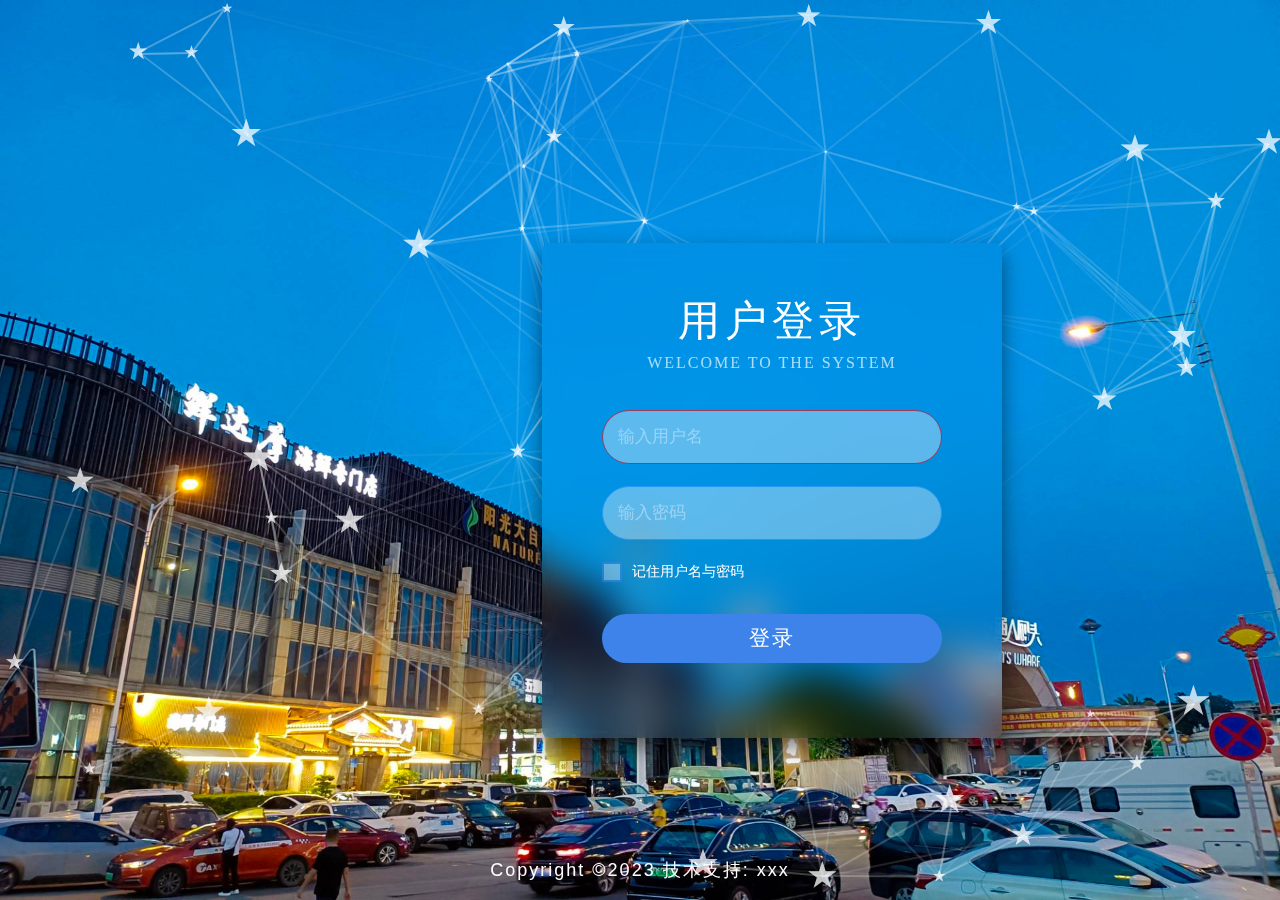
==== commit 89df8a51: "更新" ====
--- a/docs/index.html
+++ b/docs/index.html
@@ -1 +1 @@
-<!doctype html><html lang=""><head><meta charset="utf-8"><meta http-equiv="X-UA-Compatible" content="IE=edge"><meta name="viewport" content="width=device-width,initial-scale=1"><link rel="icon" href="favicon.ico"><title>浅影歌年</title><script defer="defer" src="js/chunk-vendors.137801f3.js"></script><script defer="defer" src="js/index.998be975.js"></script><link href="css/chunk-vendors.77489a8d.css" rel="stylesheet"><link href="css/index.5f46be0f.css" rel="stylesheet"></head><body><noscript><strong>We're sorry but 浅影歌年 doesn't work properly without JavaScript enabled. Please enable it to continue.</strong></noscript><div id="app"></div></body></html>+<!doctype html><html lang=""><head><meta charset="utf-8"><meta http-equiv="X-UA-Compatible" content="IE=edge"><meta name="viewport" content="width=device-width,initial-scale=1"><link rel="icon" href="favicon.ico"><title>浅影歌年</title><script defer="defer" src="js/chunk-vendors.07616ba7.js"></script><script defer="defer" src="js/index.ef9c8347.js"></script><link href="css/chunk-vendors.77489a8d.css" rel="stylesheet"><link href="css/index.4548550c.css" rel="stylesheet"></head><body><noscript><strong>We're sorry but 浅影歌年 doesn't work properly without JavaScript enabled. Please enable it to continue.</strong></noscript><div id="app"></div></body></html>--- a/docs/css/index.4548550c.css
+++ b/docs/css/index.4548550c.css
@@ -0,0 +1 @@
+#app{height:100vh;width:100%;font-family:Helvetica Neue,Helvetica,PingFang SC,Hiragino Sans GB,Microsoft YaHei,微软雅黑,Arial,sans-serif}*{margin:0}.login-container[data-v-47fae402]{width:100%;height:100%;overflow-y:hidden;position:relative;background-size:100% 100%;background-repeat:no-repeat;background-position:top;background-image:url(../img/bj.a9febc3a.jpg)}.login-content[data-v-47fae402]{top:27%;z-index:2;width:460px;right:278px;height:55%;padding:50px;display:flex;overflow:hidden;border-radius:8px;position:absolute;box-sizing:border-box;justify-content:center;box-shadow:0 10px 20px rgba(0,0,0,.5)}.login-content[data-v-47fae402]:before{top:0;left:0;right:0;bottom:0;content:"";z-index:-3;margin:-30px;position:absolute;filter:blur(20px);-o-filter:blur(20px);-ms-filter:blur(20px);-moz-filter:blur(20px);-webkit-filter:blur(20px);background-size:cover;background-attachment:fixed;background-position:top;background-image:url(../img/bj.a9febc3a.jpg)}.info[data-v-47fae402]{width:80%;height:70%}.info .system-title[data-v-47fae402]{width:100%;height:100px;text-align:center;align-items:center}.info .system-title .user-login[data-v-47fae402]{height:59px;color:#fff;font-size:42px;font-weight:500;letter-spacing:5px;font-family:PingFang SC}.info .system-title .welcome-info[data-v-47fae402]{font-size:16px;opacity:.67;color:#fff;font-weight:400;line-height:21px;letter-spacing:2px;font-family:PingFang SC}.info .user-info[data-v-47fae402]{height:100%;display:flex;margin-top:20px;align-items:center;justify-content:center}.info .user-info .el-input[data-v-47fae402]{width:340.84px}.info .user-info .el-input[data-v-47fae402] .el-input__inner{opacity:.6;height:54px!important;line-height:54px!important;border-radius:36px!important;background:hsla(0,0%,100%,.6)}.info .user-info[data-v-47fae402] .el-checkbox__inner{opacity:.6;height:20px;width:20px;border:2px solid #3e83e9;background:hsla(0,0%,100%,.6)}.info .user-info[data-v-47fae402] .el-checkbox{color:#fff;font-size:13px;font-weight:400;font-family:PingFang SC}.info .user-info[data-v-47fae402] .el-checkbox__inner:after{top:3px;left:7px}.info .user-info[data-v-47fae402] .el-checkbox__input.is-checked+.el-checkbox__label{color:#fff!important}.info .user-info .login-btn[data-v-47fae402]{opacity:1;width:335px;height:49px;border:#3e83e9;color:#fff;font-size:21px;font-weight:400;border-radius:32px;letter-spacing:2px;background-color:#3e83e9;font-family:PingFang SC}.login-content h1[data-v-47fae402]{text-align:center;margin-bottom:20px}.login-content p[data-v-47fae402]{text-indent:2em;line-height:1.7}[data-v-47fae402] input::-webkit-input-placeholder{opacity:1;color:#fff;font-size:17px;font-weight:400;line-height:500px;font-family:PingFang SC}[data-v-47fae402] input::-ms-input-placeholder{opacity:1;color:#fff;font-size:17px;font-weight:400;line-height:500px;font-family:PingFang SC}.copyright[data-v-47fae402]{bottom:0;width:100%;height:60px;display:flex;color:#fff;font-size:18px;font-weight:400;position:absolute;align-items:center;letter-spacing:2px;justify-content:center}[data-v-47fae402] .el-form-item__error{left:20px!important}[data-v-4ff12f5c] .custom-class-drawer .el-drawer__header{margin-bottom:0;padding:15px;box-sizing:border-box;border-bottom:1px solid #dcdfe6}[data-v-4ff12f5c] .custom-class-drawer .el-drawer__body{box-sizing:border-box;padding:0 15px}[data-v-4ff12f5c] .custom-class-drawer .setting-box .item{display:flex;align-items:center;justify-content:space-between;margin-bottom:10px}[data-v-4ff12f5c] .custom-class-drawer .setting-box .item:last-child{margin-bottom:0}[data-v-4ff12f5c] .custom-class-drawer .el-select{width:75px}.header-container[data-v-71801894]{height:100%;width:100%;display:flex;align-items:center;justify-content:space-between;background:#020024;background:linear-gradient(90deg,#020024,#29107a 15%,#223190 44%,#00d4ff)}.header-container .system-info[data-v-71801894]{box-sizing:border-box;padding-left:20px;display:flex;align-items:center}.header-container .system-info .system-name[data-v-71801894]{color:#fff;margin-left:20px;font-size:var(--system-name-font-size);background:var(--system-name-background);-webkit-background-clip:text;background-clip:text;-webkit-text-fill-color:var(--system-name-color)}.header-container .user-info[data-v-71801894]{display:flex;align-items:center;box-sizing:border-box;padding-right:20px}.header-container .user-info .time-container[data-v-71801894]{display:flex;flex-direction:column;margin-right:10px}.header-container .user-info .time-container .date[data-v-71801894]{font-size:var(--font-size-16)}.header-container .user-info .time-container .time[data-v-71801894]{font-size:var(--font-size-14)}.header-container .user-info .username[data-v-71801894]{cursor:pointer;margin:0 10px;font-size:var(--font-size-18)}.header-container .user-info .svg-icon[data-v-71801894]{cursor:pointer}a[data-v-a438b07c]{text-decoration:none}.el-select[data-v-6014ddea]{width:600px}p[data-v-6014ddea]{margin-top:10px}.menu-container[data-v-754909b9]{height:100%;overflow-x:hidden}.menu-container .el-menu[data-v-754909b9]{height:calc(100% - 45px);overflow-y:auto;width:100%;border:none;transition:width .3s}.menu-container .collapse-box[data-v-754909b9]{height:43px;background-color:#0a1a34;border:1px solid;-o-border-image:linear-gradient(180deg,rgba(81,209,255,.3),rgba(81,209,255,.5),rgba(81,209,255,.3)) 1 1;border-image:linear-gradient(180deg,rgba(81,209,255,.3),rgba(81,209,255,.5),rgba(81,209,255,.3)) 1 1}.menu-container .collapse-box>div[data-v-754909b9]{margin-top:12px;width:22px;height:22px;margin-left:16px}.menu-container .collapse-box>div img[data-v-754909b9]{cursor:pointer}.menu-container .hidden[data-v-754909b9]{width:63px}.navbar-container[data-v-4b6c1d09]{position:relative;display:flex;align-items:center;background:#1a107a;background:linear-gradient(90deg,#1a107a 7%,#a10b82 46%,#00fff8)}.navbar-container>i[data-v-4b6c1d09]{color:#fff;cursor:pointer;margin:0 5px}.navbar-container [data-v-4b6c1d09]{margin:0;padding:0}.navbar-container .contextmenu[data-v-4b6c1d09]{position:absolute;z-index:3000}.navbar-container .contextmenu .contextmenu-item[data-v-4b6c1d09]{cursor:pointer;padding:5px 10px;display:flex;align-items:center;justify-content:center;text-align:center;box-sizing:border-box;font-size:var(--font-size-16)}.navbar-container .contextmenu .contextmenu-item[data-v-4b6c1d09]:hover{color:#fff;background-color:#3a8ee6}.navbar-container[data-v-4b6c1d09] .el-card__body{padding:0}.navbar-container ul[data-v-4b6c1d09]{list-style:none}.navbar-container .nav[data-v-4b6c1d09]{display:flex;height:var(--tabs-height);overflow:hidden;white-space:nowrap}.navbar-container .nav-item[data-v-4b6c1d09]{display:inline-block;min-width:80px;font-size:14px;position:relative;cursor:pointer}.navbar-container .nav-item[data-v-4b6c1d09]:after,.navbar-container .nav-item[data-v-4b6c1d09]:before{position:absolute;top:50%;height:16px;border-left:1px solid hsla(0,0%,100%,.2);transform:translateY(-50%);content:""}.navbar-container .nav-item[data-v-4b6c1d09]:before{right:0}.navbar-container .nav-item[data-v-4b6c1d09]:after{left:0}.navbar-container .nav-item span[data-v-4b6c1d09]{display:flex;align-items:center;justify-content:center;padding:0 16px;line-height:var(--tabs-height);color:var(--tabs-text-color);border-radius:8px 8px 0 0;position:relative;z-index:1;box-sizing:border-box}.navbar-container .nav-item span[data-v-4b6c1d09]:after,.navbar-container .nav-item span[data-v-4b6c1d09]:before{position:absolute;bottom:0;width:8px;height:8px;content:"";pointer-events:none}.navbar-container .nav-item span[data-v-4b6c1d09]:before{left:-8px}.navbar-container .nav-item span[data-v-4b6c1d09]:after{right:-8px}.navbar-container .nav-item span i[data-v-4b6c1d09]{margin-left:8px;display:none}.navbar-container .nav-item span i[data-v-4b6c1d09]:hover{color:#156db9}.navbar-container .nav-item span:hover i[data-v-4b6c1d09]{display:block}.navbar-container .nav-item.active[data-v-4b6c1d09]:after,.navbar-container .nav-item.active[data-v-4b6c1d09]:before{opacity:0}.navbar-container .nav-item.active span[data-v-4b6c1d09]{background-color:var(--tabs-active-bgcolor);z-index:3}.navbar-container .nav-item.active span[data-v-4b6c1d09]:before{background:radial-gradient(circle at left top,transparent,transparent var(--tabs-gradient-divider),var(--tabs-active-bgcolor) var(--tabs-gradient-divider),var(--tabs-active-bgcolor))}.navbar-container .nav-item.active span[data-v-4b6c1d09]:after{background:radial-gradient(circle at right top,transparent,transparent var(--tabs-gradient-divider),var(--tabs-active-bgcolor) var(--tabs-gradient-divider),var(--tabs-active-bgcolor))}.navbar-container .nav-item[data-v-4b6c1d09]:not(.active):hover{z-index:2}.navbar-container .nav-item[data-v-4b6c1d09]:not(.active):hover:after,.navbar-container .nav-item[data-v-4b6c1d09]:not(.active):hover:before{opacity:0}.navbar-container .nav-item:not(.active):hover span[data-v-4b6c1d09]{background-color:var(--tabs-hover-bgcolor)}.navbar-container .nav-item:not(.active):hover span[data-v-4b6c1d09]:before{background:radial-gradient(circle at left top,transparent,transparent var(--tabs-gradient-divider),var(--tabs-hover-bgcolor) var(--tabs-gradient-divider),var(--tabs-hover-bgcolor))}.navbar-container .nav-item:not(.active):hover span[data-v-4b6c1d09]:after{background:radial-gradient(circle at right top,transparent,transparent var(--tabs-gradient-divider),var(--tabs-hover-bgcolor) var(--tabs-gradient-divider),var(--tabs-hover-bgcolor))}.el-container .el-header[data-v-1114847e]{padding:0}.el-container .yiAn-container[data-v-1114847e]{height:calc(100% - 60px);background-color:#060d24}.el-container .el-aside[data-v-1114847e]{height:100%}.el-container .el-main[data-v-1114847e]{height:100%;width:100%;position:relative;padding:0}.el-container .el-main .router-view-container[data-v-1114847e]{width:100%;height:calc(100% - 34px);overflow-y:auto;color:#fff}.bg-disable[data-v-1114847e]{-moz-filter:grayscale(100%);-ms-filter:grayscale(100%);-o-filter:grayscale(100%);filter:grayscale(100%);filter:progid:dximagetransform.microsoft.basicimage(grayscale=1)}.container[data-v-3ecd8244]{height:100%;width:100%;display:flex;align-items:center;justify-content:center;background-image:linear-gradient(135deg,#ffc2db,#9ebaff)}.container .content[data-v-3ecd8244]{width:75%;height:60%;background-size:100% 100%;background-image:url(../img/404.cdc38fa5.svg);position:relative}.container .content .btn[data-v-3ecd8244]{width:100%;display:flex;justify-content:center;position:absolute;bottom:50px}.container .content .btn .el-button[data-v-3ecd8244]{-o-border-image:linear-gradient(135deg,#ffc2db,#9ebaff);border-image:linear-gradient(135deg,#ffc2db,#9ebaff);background-image:linear-gradient(135deg,#ffc2db,#9ebaff)}.svg-external-icon[data-v-6b792c41]{background-color:currentColor;-webkit-mask-size:cover!important;mask-size:cover!important;display:inline-block}.layout[data-v-212d3bea]{width:100%;height:100%;display:flex;box-sizing:border-box}.layout .layout-left[data-v-212d3bea],.layout .layout-right[data-v-212d3bea],.layout .y-resize[data-v-212d3bea]{float:left;overflow:hidden}.layout .layout-left[data-v-212d3bea]{width:256px;height:100%;background:#0a1a34;box-shadow:inset 0 1px 12px 0 rgba(81,209,255,.302);border-radius:0 0 0 0;opacity:1;box-sizing:border-box;border-top:1px solid #51d1ff;border-left:1px solid #51d1ff;border-bottom:1px solid #51d1ff}.layout .layout-left .layout-left-content[data-v-212d3bea]{height:calc(100% - 43px);width:100%;overflow:auto}.layout .layout-left .layout-left-bottom[data-v-212d3bea]{height:43px;width:100%;border:1px solid;-o-border-image:linear-gradient(180deg,rgba(81,209,255,.3),rgba(81,209,255,.5),rgba(81,209,255,.3)) 1 1;border-image:linear-gradient(180deg,rgba(81,209,255,.3),rgba(81,209,255,.5),rgba(81,209,255,.3)) 1 1}.layout .layout-left .layout-left-bottom>div[data-v-212d3bea]{margin-top:12px;width:22px;height:22px;margin-left:16px}.layout .layout-left .layout-left-bottom>div img[data-v-212d3bea]{cursor:pointer}.layout .y-resize[data-v-212d3bea]{width:2px;height:100%;background:#51d1ff;cursor:w-resize}.layout .layout-right[data-v-212d3bea]{width:calc(100% - 259px);height:100%;background:#060d24}.layout .layout-right .layout-right-container[data-v-212d3bea]{overflow:hidden;height:100%;background:#060d24;opacity:1;padding:20px;box-sizing:border-box}.layout .layout-right .layout-right-container .slot-right-container[data-v-212d3bea]{width:100%;height:100%;padding:20px;box-sizing:border-box;box-shadow:inset 0 1px 12px 0 rgba(3,251,255,.3);border:1px solid rgba(81,209,255,.7);background-color:#0a1a34}.layout .layout-right .layout-right-container .slot-right-container>div[data-v-212d3bea]{height:100%;display:flex;flex-flow:column}.layout .collapse[data-v-212d3bea]{width:100px;transition:all .5s}.layout .expand[data-v-212d3bea]{width:256px;transition:all .5s}.layout .expand-right[data-v-212d3bea]{transition:all .5s;width:calc(100% - 259px)!important}.layout .collapse-right[data-v-212d3bea]{transition:all .5s;width:calc(100% - 53px)!important}.layout .just-right[data-v-212d3bea]{transition:all .5s;width:100%!important}.ztree *{padding:0;margin:0;font-size:16px;font-family:Verdana,Arial,Helvetica,AppleGothic,sans-serif}.ztree{margin:0;padding:5px;color:#333}.ztree li{padding:0;margin:0;list-style:none;line-height:20px;text-align:left;white-space:nowrap;outline:0}.ztree li ul{margin:0;padding:0 0 0 18px}.ztree li ul.line{background:url([data-uri]) 0 0 repeat-y}.ztree li a{padding:1px 3px 0 0;margin:0;cursor:pointer;height:20px;color:#fff;background-color:transparent;vertical-align:top;display:inline-block}.ztree li a,.ztree li a:hover{text-decoration:none}.ztree li a.curSelectedNode{padding-top:0;height:20px}.curSelectedNode .node_name{color:#fff;padding:0 3px;box-sizing:border-box;border-radius:4px;background-color:#409eff}.ztree li a.curSelectedNode_Edit{padding-top:0;background-color:#ffe6b0;color:#000;height:16px;border:1px solid #ffb951;opacity:.8}.ztree li a.tmpTargetNode_inner{padding-top:0;background-color:#316ac5;color:#fff;height:16px;border:1px solid #316ac5;opacity:.8;filter:alpha(opacity=80)}.ztree li a input.rename{height:14px;width:80px;padding:0;margin:0;font-size:12px;border:1px solid #7ec4cc;*border:0}.ztree li span{line-height:16px;margin-right:2px}.ztree li span.button{line-height:0;margin:0;width:16px;height:16px;display:inline-block;vertical-align:middle;border:0 none;cursor:pointer;outline:none;background-color:transparent;background-repeat:no-repeat;background-attachment:scroll;background-image:url(../img/zTreeStandard.5abfd124.png);*background-image:url([data-uri])}.ztree li span.button.chk{width:13px;height:13px;margin:0 3px 0 0;cursor:auto}.ztree li span.button.chk.checkbox_false_full{background-position:0 0}.ztree li span.button.chk.checkbox_false_full_focus{background-position:0 -14px}.ztree li span.button.chk.checkbox_false_part{background-position:0 -28px}.ztree li span.button.chk.checkbox_false_part_focus{background-position:0 -42px}.ztree li span.button.chk.checkbox_false_disable{background-position:0 -56px}.ztree li span.button.chk.checkbox_true_full{background-position:-14px 0}.ztree li span.button.chk.checkbox_true_full_focus{background-position:-14px -14px}.ztree li span.button.chk.checkbox_true_part{background-position:-14px -28px}.ztree li span.button.chk.checkbox_true_part_focus{background-position:-14px -42px}.ztree li span.button.chk.checkbox_true_disable{background-position:-14px -56px}.ztree li span.button.chk.radio_false_full{background-position:-28px 0}.ztree li span.button.chk.radio_false_full_focus{background-position:-28px -14px}.ztree li span.button.chk.radio_false_part{background-position:-28px -28px}.ztree li span.button.chk.radio_false_part_focus{background-position:-28px -42px}.ztree li span.button.chk.radio_false_disable{background-position:-28px -56px}.ztree li span.button.chk.radio_true_full{background-position:-42px 0}.ztree li span.button.chk.radio_true_full_focus{background-position:-42px -14px}.ztree li span.button.chk.radio_true_part{background-position:-42px -28px}.ztree li span.button.chk.radio_true_part_focus{background-position:-42px -42px}.ztree li span.button.chk.radio_true_disable{background-position:-42px -56px}.ztree li span.button.switch{width:18px;height:18px}.ztree li span.button.root_open{background-position:-92px -54px}.ztree li span.button.root_close{background-position:-74px -54px}.ztree li span.button.roots_open{background-position:-92px 0}.ztree li span.button.roots_close{background-position:-74px 0}.ztree li span.button.center_open{background-position:-92px -18px}.ztree li span.button.center_close{background-position:-74px -18px}.ztree li span.button.bottom_open{background-position:-92px -36px}.ztree li span.button.bottom_close{background-position:-74px -36px}.ztree li span.button.noline_open{background-position:-92px -72px}.ztree li span.button.noline_close{background-position:-74px -72px}.ztree li span.button.root_docu{background:none}.ztree li span.button.roots_docu{background-position:-56px 0}.ztree li span.button.center_docu{background-position:-56px -18px}.ztree li span.button.bottom_docu{background-position:-56px -36px}.ztree li span.button.noline_docu{background:none}.ztree li span.button.ico_open{margin-right:2px;background-position:-110px -16px;vertical-align:top;*vertical-align:middle}.ztree li span.button.ico_close{margin-right:2px;background-position:-110px 0;vertical-align:top;*vertical-align:middle}.ztree li span.button.ico_docu{background-position:-110px -32px}.ztree li span.button.edit,.ztree li span.button.ico_docu{margin-right:2px;vertical-align:top;*vertical-align:middle}.ztree li span.button.edit{background-position:-110px -48px}.ztree li span.button.remove{margin-right:2px;background-position:-110px -64px;vertical-align:top;*vertical-align:middle}.ztree li span.button.ico_loading{margin-right:2px;background:url([data-uri]) no-repeat scroll 0 0 transparent;vertical-align:top;*vertical-align:middle}ul.tmpTargetzTree{background-color:#ffe6b0;opacity:.8;filter:alpha(opacity=80)}span.tmpzTreeMove_arrow{background-repeat:no-repeat;background-attachment:scroll;background-position:-110px -80px;background-image:url(../img/zTreeStandard.5abfd124.png);*background-image:url([data-uri])}ul.ztree.zTreeDragUL{margin:0;padding:0;position:absolute;width:auto;height:auto;overflow:hidden;background-color:#cfcfcf;border:1px dotted #00b83f;opacity:.8;filter:alpha(opacity=80)}.schema-tree-plus{text-align:left;font-size:13px;padding-left:6px}.schema-tree-plus li{list-style-type:none;white-space:nowrap;outline:none;padding:2px 0}.schema-tree-plus li ul{position:relative;padding:0 0 0 20px;margin:0}.schema-tree-plus .line:before{position:absolute;top:0;left:10px;height:100%;content:"";border-right:1px solid #d9d9d9}.schema-tree-plus .bottom_docu:after,.schema-tree-plus .bottom_docu:before,.schema-tree-plus .center_docu:after,.schema-tree-plus .center_docu:before,.schema-tree-plus .roots_docu:after,.schema-tree-plus .roots_docu:before{position:absolute;content:"";border:0 solid #d9d9d9}.schema-tree-plus .roots_docu:before{left:10px;height:50%;top:50%;border-left-width:1px}.schema-tree-plus .roots_docu:after{top:50%;left:11px;width:50%;border-top-width:1px}.schema-tree-plus .center_docu:before{left:10px;height:calc(100% + 6px);border-left-width:1px}.schema-tree-plus .center_docu:after{top:50%;left:11px;width:50%;border-top-width:1px}.schema-tree-plus .bottom_docu:before{left:10px;height:50%;border-left-width:1px}.schema-tree-plus .bottom_docu:after{top:50%;left:11px;width:50%;border-top-width:1px}.schema-tree-plus li a{display:inline-block;line-height:24px;height:24px;margin:0;cursor:pointer;transition:none;vertical-align:middle;color:#555}.schema-tree-plus .node_name{display:inline-block;padding:0 3px;border-radius:4px}.schema-tree-plus .curSelectedNode .node_name{color:#000;background-color:#bae7ff}.schema-tree-plus .curSelectedNode_Edit{height:20px;opacity:.8;color:#000;border:1px solid #6cc2e8;background-color:#9dd6f0}.schema-tree-plus .tmpTargetNode_inner{opacity:.8;color:#fff;background-color:#4fcbf0;filter:alpha(opacity=80)}.schema-tree-plus .rename{font-size:12px;line-height:22px;width:80px;height:22px;margin:0;padding:0;vertical-align:top;border:0;background:none}.schema-tree-plus .button{position:relative;display:inline-block;line-height:24px;height:24px;width:24px;cursor:pointer;text-align:center;vertical-align:middle}.schema-tree-plus .button.edit{color:#25ae88}.schema-tree-plus .button.remove{color:#cb4042}.schema-tree-plus .button.chk{position:relative;width:14px;height:14px;margin:0 4px 0 0;border:1px solid #d9d9d9;border-radius:2px;background:#fff}.schema-tree-plus .chk.radio_false_disable,.schema-tree-plus .chk.radio_false_full,.schema-tree-plus .chk.radio_false_full_focus,.schema-tree-plus .chk.radio_false_part,.schema-tree-plus .chk.radio_false_part_focus,.schema-tree-plus .chk.radio_true_disable,.schema-tree-plus .chk.radio_true_full,.schema-tree-plus .chk.radio_true_full_focus,.schema-tree-plus .chk.radio_true_part,.schema-tree-plus .chk.radio_true_part_focus{border-radius:8px}.schema-tree-plus .button.chk:after{position:absolute;top:1px;left:4px;width:4px;height:8px;content:"";transition:transform .2s ease-in-out;transform:rotate(0deg) scale(0);border-right:2px solid #fff;border-bottom:2px solid #fff}.schema-tree-plus .button.checkbox_false_full_focus{border-color:#ccc}.schema-tree-plus .button.checkbox_true_disable,.schema-tree-plus .button.checkbox_true_full,.schema-tree-plus .button.checkbox_true_full_focus,.schema-tree-plus .button.checkbox_true_part,.schema-tree-plus .button.checkbox_true_part_focus{border-color:#39f;background-color:#39f}.schema-tree-plus .button.checkbox_true_disable:after,.schema-tree-plus .button.checkbox_true_full:after,.schema-tree-plus .button.checkbox_true_full_focus:after{transform:rotate(45deg) scale(1)}.schema-tree-plus .button.checkbox_true_part:after,.schema-tree-plus .button.checkbox_true_part_focus:after{top:5px;left:1px;width:10px;height:1px;transform:rotate(0deg) scale(1);border-right:0}.schema-tree-plus .button.radio_true_full,.schema-tree-plus .chk.radio_true_full_focus,.schema-tree-plus .chk.radio_true_part,.schema-tree-plus .chk.radio_true_part_focus{border-color:#39f}.schema-tree-plus .button.radio_true_full:after,.schema-tree-plus .chk.radio_true_full_focus:after,.schema-tree-plus .chk.radio_true_part:after,.schema-tree-plus .chk.radio_true_part_focus:after{top:3px;left:3px;width:8px;transform:rotate(0deg) scale(1);border:0;border-radius:4px;background:#39f}.schema-tree-plus .button.checkbox_false_disable,.schema-tree-plus .button.checkbox_true_disable,.schema-tree-plus .chk.radio_false_disable,.schema-tree-plus .chk.radio_true_disable{cursor:not-allowed}.schema-tree-plus .button.checkbox_false_disable{background-color:#f5f5f5}.schema-tree-plus .button.checkbox_false_disable+a,.schema-tree-plus .button.radio_false_disable+a{color:rgba(0,0,0,.38);cursor:not-allowed}.schema-tree-plus .button.checkbox_false_disable+a .button,.schema-tree-plus .button.radio_false_disable+a .button{cursor:not-allowed}.schema-tree-plus .button.checkbox_false_disable+a.curSelectedNode .node_name,.schema-tree-plus .button.radio_false_disable+a.curSelectedNode .node_name{color:rgba(0,0,0,.38);background-color:transparent}.schema-tree-plus .button.bottom_close:before,.schema-tree-plus .button.bottom_open:before,.schema-tree-plus .button.center_close:before,.schema-tree-plus .button.center_open:before,.schema-tree-plus .button.noline_close:before,.schema-tree-plus .button.noline_open:before,.schema-tree-plus .button.root_close:before,.schema-tree-plus .button.root_open:before,.schema-tree-plus .button.roots_close:before,.schema-tree-plus .button.roots_open:before{position:absolute;top:5px;left:8px;content:"";transition:transform .3s ease;transform:rotate(0deg);transform-origin:25% 50%;border:5px solid;border-color:transparent transparent transparent #666}.schema-tree-plus .button.bottom_open:before,.schema-tree-plus .button.center_open:before,.schema-tree-plus .button.noline_open:before,.schema-tree-plus .button.root_open:before,.schema-tree-plus .button.roots_open:before{transform:rotate(90deg)}.schema-tree-plus .button.ico_loading{margin-right:2px;background:url([data-uri]) 0 no-repeat}.schema-tree-plus .tmpTargetzTree{opacity:.8;background-color:#2ea9df;filter:alpha(opacity=80)}.schema-tree-plus .tmpzTreeMove_arrow{position:absolute;width:18px;height:18px;color:#4fcbf0}.schema-tree-plus .ztree.zTreeDragUL{overflow:hidden;position:absolute;width:auto;height:auto;margin:0;padding:0;opacity:.8;border:1px dotted #176b53;background-color:#dbdbdb;filter:alpha(opacity=80)}.zTreeMask{position:absolute;z-index:10000;opacity:0;background-color:#cfcfcf;filter:alpha(opacity=0)}span.tmpzTreeMove_arrow{width:16px;height:16px;display:inline-block;padding:0;margin:2px 0 0 1px;border:0 none;position:absolute;background-color:transparent}span.tmpzTreeMove_arrow:before{position:absolute;top:0;left:4px;width:0;height:0;border:8px solid transparent;border-left-color:#409eff;content:" "}span.tmpzTreeMove_arrow:after{position:absolute;top:5px;left:-6px;width:12px;height:6px;background-color:#409eff;content:" "}.schema-tree-select-plus a.curSelectedNode .node_name{color:#555;background-color:transparent}.el-select .el-tag__close.el-icon-close{right:-5px;font-size:14px;background-color:transparent;transform:scale(.85)}.schema-tree-select-options{display:none!important}.schema-tree-action-button{display:inline-block;font-size:12px;color:#409eff;margin:0 6px}.schema-tree-action-button:hover{text-decoration:underline}.schema-tree-container{padding-top:16px;box-sizing:border-box;overflow:hidden}.schema-tree-container .el-scrollbar{height:100%;box-sizing:border-box}.schema-tree-container .el-scrollbar__wrap{overflow:visible;overflow-x:hidden}.el-scrollbar .el-scrollbar__view .el-select-dropdown__item{height:auto;max-height:274px;overflow:hidden;overflow-y:auto}.el-select-dropdown__item.selected{font-weight:400}@font-face{font-family:element-icons;src:url(../fonts/element-icons.ff18efd1.woff) format("woff"),url(../fonts/element-icons.f1a45d74.ttf) format("truetype");font-weight:400;font-display:"auto";font-style:normal}[class*=" el-icon-"],[class^=el-icon-]{font-family:element-icons!important;speak:none;font-style:normal;font-weight:400;font-variant:normal;text-transform:none;line-height:1;vertical-align:baseline;display:inline-block;-webkit-font-smoothing:antialiased;-moz-osx-font-smoothing:grayscale}.el-icon-ice-cream-round:before{content:""}.el-icon-ice-cream-square:before{content:""}.el-icon-lollipop:before{content:""}.el-icon-potato-strips:before{content:""}.el-icon-milk-tea:before{content:""}.el-icon-ice-drink:before{content:""}.el-icon-ice-tea:before{content:""}.el-icon-coffee:before{content:""}.el-icon-orange:before{content:""}.el-icon-pear:before{content:""}.el-icon-apple:before{content:""}.el-icon-cherry:before{content:""}.el-icon-watermelon:before{content:""}.el-icon-grape:before{content:""}.el-icon-refrigerator:before{content:""}.el-icon-goblet-square-full:before{content:""}.el-icon-goblet-square:before{content:""}.el-icon-goblet-full:before{content:""}.el-icon-goblet:before{content:""}.el-icon-cold-drink:before{content:""}.el-icon-coffee-cup:before{content:""}.el-icon-water-cup:before{content:""}.el-icon-hot-water:before{content:""}.el-icon-ice-cream:before{content:""}.el-icon-dessert:before{content:""}.el-icon-sugar:before{content:""}.el-icon-tableware:before{content:""}.el-icon-burger:before{content:""}.el-icon-knife-fork:before{content:""}.el-icon-fork-spoon:before{content:""}.el-icon-chicken:before{content:""}.el-icon-food:before{content:""}.el-icon-dish-1:before{content:""}.el-icon-dish:before{content:""}.el-icon-moon-night:before{content:""}.el-icon-moon:before{content:""}.el-icon-cloudy-and-sunny:before{content:""}.el-icon-partly-cloudy:before{content:""}.el-icon-cloudy:before{content:""}.el-icon-sunny:before{content:""}.el-icon-sunset:before{content:""}.el-icon-sunrise-1:before{content:""}.el-icon-sunrise:before{content:""}.el-icon-heavy-rain:before{content:""}.el-icon-lightning:before{content:""}.el-icon-light-rain:before{content:""}.el-icon-wind-power:before{content:""}.el-icon-baseball:before{content:""}.el-icon-soccer:before{content:""}.el-icon-football:before{content:""}.el-icon-basketball:before{content:""}.el-icon-ship:before{content:""}.el-icon-truck:before{content:""}.el-icon-bicycle:before{content:""}.el-icon-mobile-phone:before{content:""}.el-icon-service:before{content:""}.el-icon-key:before{content:""}.el-icon-unlock:before{content:""}.el-icon-lock:before{content:""}.el-icon-watch:before{content:""}.el-icon-watch-1:before{content:""}.el-icon-timer:before{content:""}.el-icon-alarm-clock:before{content:""}.el-icon-map-location:before{content:""}.el-icon-delete-location:before{content:""}.el-icon-add-location:before{content:""}.el-icon-location-information:before{content:""}.el-icon-location-outline:before{content:""}.el-icon-location:before{content:""}.el-icon-place:before{content:""}.el-icon-discover:before{content:""}.el-icon-first-aid-kit:before{content:""}.el-icon-trophy-1:before{content:""}.el-icon-trophy:before{content:""}.el-icon-medal:before{content:""}.el-icon-medal-1:before{content:""}.el-icon-stopwatch:before{content:""}.el-icon-mic:before{content:""}.el-icon-copy-document:before{content:""}.el-icon-full-screen:before{content:""}.el-icon-switch-button:before{content:""}.el-icon-aim:before{content:""}.el-icon-crop:before{content:""}.el-icon-odometer:before{content:""}.el-icon-time:before{content:""}.el-icon-bangzhu:before{content:""}.el-icon-close-notification:before{content:""}.el-icon-microphone:before{content:""}.el-icon-turn-off-microphone:before{content:""}.el-icon-position:before{content:""}.el-icon-postcard:before{content:""}.el-icon-message:before{content:""}.el-icon-chat-line-square:before{content:""}.el-icon-chat-dot-square:before{content:""}.el-icon-chat-dot-round:before{content:""}.el-icon-chat-square:before{content:""}.el-icon-chat-line-round:before{content:""}.el-icon-chat-round:before{content:""}.el-icon-set-up:before{content:""}.el-icon-turn-off:before{content:""}.el-icon-open:before{content:""}.el-icon-connection:before{content:""}.el-icon-link:before{content:""}.el-icon-cpu:before{content:""}.el-icon-thumb:before{content:""}.el-icon-female:before{content:""}.el-icon-male:before{content:""}.el-icon-guide:before{content:""}.el-icon-news:before{content:""}.el-icon-price-tag:before{content:""}.el-icon-discount:before{content:""}.el-icon-wallet:before{content:""}.el-icon-coin:before{content:""}.el-icon-money:before{content:""}.el-icon-bank-card:before{content:""}.el-icon-box:before{content:""}.el-icon-present:before{content:""}.el-icon-sell:before{content:""}.el-icon-sold-out:before{content:""}.el-icon-shopping-bag-2:before{content:""}.el-icon-shopping-bag-1:before{content:""}.el-icon-shopping-cart-2:before{content:""}.el-icon-shopping-cart-1:before{content:""}.el-icon-shopping-cart-full:before{content:""}.el-icon-smoking:before{content:""}.el-icon-no-smoking:before{content:""}.el-icon-house:before{content:""}.el-icon-table-lamp:before{content:""}.el-icon-school:before{content:""}.el-icon-office-building:before{content:""}.el-icon-toilet-paper:before{content:""}.el-icon-notebook-2:before{content:""}.el-icon-notebook-1:before{content:""}.el-icon-files:before{content:""}.el-icon-collection:before{content:""}.el-icon-receiving:before{content:""}.el-icon-suitcase-1:before{content:""}.el-icon-suitcase:before{content:""}.el-icon-film:before{content:""}.el-icon-collection-tag:before{content:""}.el-icon-data-analysis:before{content:""}.el-icon-pie-chart:before{content:""}.el-icon-data-board:before{content:""}.el-icon-data-line:before{content:""}.el-icon-reading:before{content:""}.el-icon-magic-stick:before{content:""}.el-icon-coordinate:before{content:""}.el-icon-mouse:before{content:""}.el-icon-brush:before{content:""}.el-icon-headset:before{content:""}.el-icon-umbrella:before{content:""}.el-icon-scissors:before{content:""}.el-icon-mobile:before{content:""}.el-icon-attract:before{content:""}.el-icon-monitor:before{content:""}.el-icon-search:before{content:""}.el-icon-takeaway-box:before{content:""}.el-icon-paperclip:before{content:""}.el-icon-printer:before{content:""}.el-icon-document-add:before{content:""}.el-icon-document:before{content:""}.el-icon-document-checked:before{content:""}.el-icon-document-copy:before{content:""}.el-icon-document-delete:before{content:""}.el-icon-document-remove:before{content:""}.el-icon-tickets:before{content:""}.el-icon-folder-checked:before{content:""}.el-icon-folder-delete:before{content:""}.el-icon-folder-remove:before{content:""}.el-icon-folder-add:before{content:""}.el-icon-folder-opened:before{content:""}.el-icon-folder:before{content:""}.el-icon-edit-outline:before{content:""}.el-icon-edit:before{content:""}.el-icon-date:before{content:""}.el-icon-c-scale-to-original:before{content:""}.el-icon-view:before{content:""}.el-icon-loading:before{content:""}.el-icon-rank:before{content:""}.el-icon-sort-down:before{content:""}.el-icon-sort-up:before{content:""}.el-icon-sort:before{content:""}.el-icon-finished:before{content:""}.el-icon-refresh-left:before{content:""}.el-icon-refresh-right:before{content:""}.el-icon-refresh:before{content:""}.el-icon-video-play:before{content:""}.el-icon-video-pause:before{content:""}.el-icon-d-arrow-right:before{content:""}.el-icon-d-arrow-left:before{content:""}.el-icon-arrow-up:before{content:""}.el-icon-arrow-down:before{content:""}.el-icon-arrow-right:before{content:""}.el-icon-arrow-left:before{content:""}.el-icon-top-right:before{content:""}.el-icon-top-left:before{content:""}.el-icon-top:before{content:""}.el-icon-bottom:before{content:""}.el-icon-right:before{content:""}.el-icon-back:before{content:""}.el-icon-bottom-right:before{content:""}.el-icon-bottom-left:before{content:""}.el-icon-caret-top:before{content:""}.el-icon-caret-bottom:before{content:""}.el-icon-caret-right:before{content:""}.el-icon-caret-left:before{content:""}.el-icon-d-caret:before{content:""}.el-icon-share:before{content:""}.el-icon-menu:before{content:""}.el-icon-s-grid:before{content:""}.el-icon-s-check:before{content:""}.el-icon-s-data:before{content:""}.el-icon-s-opportunity:before{content:""}.el-icon-s-custom:before{content:""}.el-icon-s-claim:before{content:""}.el-icon-s-finance:before{content:""}.el-icon-s-comment:before{content:""}.el-icon-s-flag:before{content:""}.el-icon-s-marketing:before{content:""}.el-icon-s-shop:before{content:""}.el-icon-s-open:before{content:""}.el-icon-s-management:before{content:""}.el-icon-s-ticket:before{content:""}.el-icon-s-release:before{content:""}.el-icon-s-home:before{content:""}.el-icon-s-promotion:before{content:""}.el-icon-s-operation:before{content:""}.el-icon-s-unfold:before{content:""}.el-icon-s-fold:before{content:""}.el-icon-s-platform:before{content:""}.el-icon-s-order:before{content:""}.el-icon-s-cooperation:before{content:""}.el-icon-bell:before{content:""}.el-icon-message-solid:before{content:""}.el-icon-video-camera:before{content:""}.el-icon-video-camera-solid:before{content:""}.el-icon-camera:before{content:""}.el-icon-camera-solid:before{content:""}.el-icon-download:before{content:""}.el-icon-upload2:before{content:""}.el-icon-upload:before{content:""}.el-icon-picture-outline-round:before{content:""}.el-icon-picture-outline:before{content:""}.el-icon-picture:before{content:""}.el-icon-close:before{content:""}.el-icon-check:before{content:""}.el-icon-plus:before{content:""}.el-icon-minus:before{content:""}.el-icon-help:before{content:""}.el-icon-s-help:before{content:""}.el-icon-circle-close:before{content:""}.el-icon-circle-check:before{content:""}.el-icon-circle-plus-outline:before{content:""}.el-icon-remove-outline:before{content:""}.el-icon-zoom-out:before{content:""}.el-icon-zoom-in:before{content:""}.el-icon-error:before{content:""}.el-icon-success:before{content:""}.el-icon-circle-plus:before{content:""}.el-icon-remove:before{content:""}.el-icon-info:before{content:""}.el-icon-question:before{content:""}.el-icon-warning-outline:before{content:""}.el-icon-warning:before{content:""}.el-icon-goods:before{content:""}.el-icon-s-goods:before{content:""}.el-icon-star-off:before{content:""}.el-icon-star-on:before{content:""}.el-icon-more-outline:before{content:""}.el-icon-more:before{content:""}.el-icon-phone-outline:before{content:""}.el-icon-phone:before{content:""}.el-icon-user:before{content:""}.el-icon-user-solid:before{content:""}.el-icon-setting:before{content:""}.el-icon-s-tools:before{content:""}.el-icon-delete:before{content:""}.el-icon-delete-solid:before{content:""}.el-icon-eleme:before{content:""}.el-icon-platform-eleme:before{content:""}.el-icon-loading{animation:rotating 2s linear infinite}.el-icon--right{margin-left:5px}.el-icon--left{margin-right:5px}@keyframes rotating{0%{transform:rotate(0deg)}to{transform:rotate(1turn)}}.el-pagination{white-space:nowrap;padding:2px 5px;color:#303133;font-weight:700}.el-pagination:after,.el-pagination:before{display:table;content:""}.el-pagination:after{clear:both}.el-pagination button,.el-pagination span:not([class*=suffix]){display:inline-block;font-size:13px;min-width:35.5px;height:28px;line-height:28px;vertical-align:top;box-sizing:border-box}.el-pagination .el-input__inner{text-align:center;-moz-appearance:textfield;line-height:normal}.el-pagination .el-input__suffix{right:0;transform:scale(.8)}.el-pagination .el-select .el-input{width:100px;margin:0 5px}.el-pagination .el-select .el-input .el-input__inner{padding-right:25px;border-radius:3px}.el-pagination button{border:none;padding:0 6px;background:transparent}.el-pagination button:focus{outline:none}.el-pagination button:hover{color:#409eff}.el-pagination button:disabled{color:#c0c4cc;background-color:#fff;cursor:not-allowed}.el-pagination .btn-next,.el-pagination .btn-prev{background:50% no-repeat;background-size:16px;background-color:#fff;cursor:pointer;margin:0;color:#303133}.el-pagination .btn-next .el-icon,.el-pagination .btn-prev .el-icon{display:block;font-size:12px;font-weight:700}.el-pagination .btn-prev{padding-right:12px}.el-pagination .btn-next{padding-left:12px}.el-pagination .el-pager li.disabled{color:#c0c4cc;cursor:not-allowed}.el-pagination--small .btn-next,.el-pagination--small .btn-prev,.el-pagination--small .el-pager li,.el-pagination--small .el-pager li.btn-quicknext,.el-pagination--small .el-pager li.btn-quickprev,.el-pagination--small .el-pager li:last-child{border-color:transparent;font-size:12px;line-height:22px;height:22px;min-width:22px}.el-pagination--small .arrow.disabled{visibility:hidden}.el-pagination--small .more:before,.el-pagination--small li.more:before{line-height:24px}.el-pagination--small button,.el-pagination--small span:not([class*=suffix]){height:22px;line-height:22px}.el-pagination--small .el-pagination__editor,.el-pagination--small .el-pagination__editor.el-input .el-input__inner{height:22px}.el-pagination__sizes{margin:0 10px 0 0;font-weight:400;color:#fff}.el-pagination__sizes .el-input .el-input__inner{font-size:13px;padding-left:8px}.el-pagination__sizes .el-input .el-input__inner:hover{border-color:#409eff}.el-pagination__total{margin-right:10px;font-weight:400;color:#fff}.el-pagination__jump{margin-left:24px;font-weight:400;color:#fff}.el-pagination__jump .el-input__inner{padding:0 3px}.el-pagination__rightwrapper{float:right}.el-pagination__editor{line-height:18px;padding:0 2px;height:28px;text-align:center;margin:0 2px;box-sizing:border-box;border-radius:3px}.el-pagination__editor.el-input{width:50px}.el-pagination__editor.el-input .el-input__inner{height:28px}.el-pagination__editor .el-input__inner::-webkit-inner-spin-button,.el-pagination__editor .el-input__inner::-webkit-outer-spin-button{-webkit-appearance:none;margin:0}.el-pagination.is-background .btn-next,.el-pagination.is-background .btn-prev,.el-pagination.is-background .el-pager li{margin:0 5px;background-color:#f4f4f5;color:#fff;min-width:30px;border-radius:2px}.el-pagination.is-background .btn-next.disabled,.el-pagination.is-background .btn-prev.disabled,.el-pagination.is-background .el-pager li.disabled{color:#c0c4cc}.el-pagination.is-background .btn-next,.el-pagination.is-background .btn-prev{padding:0}.el-pagination.is-background .btn-next:disabled,.el-pagination.is-background .btn-prev:disabled{color:#c0c4cc}.el-pagination.is-background .el-pager li:not(.disabled):hover{color:#409eff}.el-pagination.is-background .el-pager li:not(.disabled).active{background-color:#409eff;color:#fff}.el-pagination.is-background.el-pagination--small .btn-next,.el-pagination.is-background.el-pagination--small .btn-prev,.el-pagination.is-background.el-pagination--small .el-pager li{margin:0 3px;min-width:22px}.el-pager{-webkit-user-select:none;-moz-user-select:none;user-select:none;list-style:none;display:inline-block;vertical-align:top;font-size:0;padding:0;margin:0}.el-pager .more:before{line-height:30px}.el-pager li{padding:0 4px;background:#fff;vertical-align:top;display:inline-block;font-size:13px;min-width:35.5px;height:28px;line-height:28px;cursor:pointer;box-sizing:border-box;text-align:center;margin:0}.el-pager li.btn-quicknext,.el-pager li.btn-quickprev{line-height:28px;color:#303133}.el-pager li.btn-quicknext.disabled,.el-pager li.btn-quickprev.disabled{color:#c0c4cc}.el-pager li.btn-quicknext:hover,.el-pager li.btn-quickprev:hover{cursor:pointer}.el-pager li.active+li{border-left:0}.el-pager li:hover{color:#409eff}.el-pager li.active{color:#409eff;cursor:default}.el-dialog{position:relative;margin:0 auto 50px;background:#fff;border-radius:2px;box-shadow:0 1px 3px rgba(0,0,0,.3);box-sizing:border-box;width:50%}.el-dialog.is-fullscreen{width:100%;margin-top:0;margin-bottom:0;height:100%;overflow:auto}.el-dialog__wrapper{position:fixed;top:0;right:0;bottom:0;left:0;overflow:auto;margin:0}.el-dialog__header{padding:20px;padding-bottom:10px}.el-dialog__headerbtn{position:absolute;top:20px;right:20px;padding:0;background:transparent;border:none;outline:none;cursor:pointer;font-size:16px}.el-dialog__headerbtn .el-dialog__close{color:#909399}.el-dialog__headerbtn:focus .el-dialog__close,.el-dialog__headerbtn:hover .el-dialog__close{color:#409eff}.el-dialog__title{line-height:24px;font-size:18px;color:#303133}.el-dialog__body{padding:30px 20px;color:#fff;font-size:14px;word-break:break-all}.el-dialog__footer{padding:20px;padding-top:10px;text-align:right;box-sizing:border-box}.el-dialog--center{text-align:center}.el-dialog--center .el-dialog__body{text-align:initial;padding:25px 25px 30px}.el-dialog--center .el-dialog__footer{text-align:inherit}.dialog-fade-enter-active{animation:dialog-fade-in .3s}.dialog-fade-leave-active{animation:dialog-fade-out .3s}@keyframes dialog-fade-in{0%{transform:translate3d(0,-20px,0);opacity:0}to{transform:translateZ(0);opacity:1}}@keyframes dialog-fade-out{0%{transform:translateZ(0);opacity:1}to{transform:translate3d(0,-20px,0);opacity:0}}.el-autocomplete{position:relative;display:inline-block}.el-autocomplete-suggestion{margin:5px 0;box-shadow:0 2px 12px 0 rgba(0,0,0,.1);border-radius:4px;border:1px solid #e4e7ed;box-sizing:border-box;background-color:#fff}.el-autocomplete-suggestion__wrap{max-height:280px;padding:10px 0;box-sizing:border-box}.el-autocomplete-suggestion__list{margin:0;padding:0}.el-autocomplete-suggestion li{padding:0 20px;margin:0;line-height:34px;cursor:pointer;color:#fff;font-size:14px;list-style:none;white-space:nowrap;overflow:hidden;text-overflow:ellipsis}.el-autocomplete-suggestion li.highlighted,.el-autocomplete-suggestion li:hover{background-color:#8f2790}.el-autocomplete-suggestion li.divider{margin-top:6px;border-top:1px solid #000}.el-autocomplete-suggestion li.divider:last-child{margin-bottom:-6px}.el-autocomplete-suggestion.is-loading li{text-align:center;height:100px;line-height:100px;font-size:20px;color:#999}.el-autocomplete-suggestion.is-loading li:after{display:inline-block;content:"";height:100%;vertical-align:middle}.el-autocomplete-suggestion.is-loading li:hover{background-color:#fff}.el-autocomplete-suggestion.is-loading .el-icon-loading{vertical-align:middle}.el-dropdown{display:inline-block;position:relative;color:#fff;font-size:14px}.el-dropdown .el-button-group{display:block}.el-dropdown .el-button-group .el-button{float:none}.el-dropdown .el-dropdown__caret-button{padding-left:5px;padding-right:5px;position:relative;border-left:none}.el-dropdown .el-dropdown__caret-button:before{content:"";position:absolute;display:block;width:1px;top:5px;bottom:5px;left:0;background:hsla(0,0%,100%,.5)}.el-dropdown .el-dropdown__caret-button.el-button--default:before{background:rgba(29,80,125,.5)}.el-dropdown .el-dropdown__caret-button:hover:not(.is-disabled):before{top:0;bottom:0}.el-dropdown .el-dropdown__caret-button .el-dropdown__icon{padding-left:0}.el-dropdown__icon{font-size:12px;margin:0 3px}.el-dropdown .el-dropdown-selfdefine:focus:active,.el-dropdown .el-dropdown-selfdefine:focus:not(.focusing){outline-width:0}.el-dropdown [disabled]{cursor:not-allowed;color:#bbb}.el-dropdown-menu{position:absolute;top:0;left:0;z-index:10;padding:10px 0;margin:5px 0;background-color:#fff;border:1px solid #ebeef5;border-radius:4px;box-shadow:0 2px 12px 0 rgba(0,0,0,.1)}.el-dropdown-menu__item{list-style:none;line-height:36px;padding:0 20px;margin:0;font-size:14px;color:#fff;cursor:pointer;outline:none}.el-dropdown-menu__item:focus,.el-dropdown-menu__item:not(.is-disabled):hover{background-color:#8f2790;color:#fff}.el-dropdown-menu__item i{margin-right:5px}.el-dropdown-menu__item--divided{position:relative;margin-top:6px;border-top:1px solid #ebeef5}.el-dropdown-menu__item--divided:before{content:"";height:6px;display:block;margin:0 -20px;background-color:#fff}.el-dropdown-menu__item.is-disabled{cursor:default;color:#bbb;pointer-events:none}.el-dropdown-menu--medium{padding:6px 0}.el-dropdown-menu--medium .el-dropdown-menu__item{line-height:30px;padding:0 17px;font-size:14px}.el-dropdown-menu--medium .el-dropdown-menu__item.el-dropdown-menu__item--divided{margin-top:6px}.el-dropdown-menu--medium .el-dropdown-menu__item.el-dropdown-menu__item--divided:before{height:6px;margin:0 -17px}.el-dropdown-menu--small{padding:6px 0}.el-dropdown-menu--small .el-dropdown-menu__item{line-height:27px;padding:0 15px;font-size:13px}.el-dropdown-menu--small .el-dropdown-menu__item.el-dropdown-menu__item--divided{margin-top:4px}.el-dropdown-menu--small .el-dropdown-menu__item.el-dropdown-menu__item--divided:before{height:4px;margin:0 -15px}.el-dropdown-menu--mini{padding:3px 0}.el-dropdown-menu--mini .el-dropdown-menu__item{line-height:24px;padding:0 10px;font-size:12px}.el-dropdown-menu--mini .el-dropdown-menu__item.el-dropdown-menu__item--divided{margin-top:3px}.el-dropdown-menu--mini .el-dropdown-menu__item.el-dropdown-menu__item--divided:before{height:3px;margin:0 -10px}.el-menu{border-right:1px solid #e6e6e6;list-style:none;position:relative;margin:0;padding-left:0;background-color:#fff}.el-menu:after,.el-menu:before{display:table;content:""}.el-menu:after{clear:both}.el-menu.el-menu--horizontal{border-bottom:1px solid #e6e6e6}.el-menu--horizontal{border-right:none}.el-menu--horizontal>.el-menu-item{float:left;height:60px;line-height:60px;margin:0;border-bottom:2px solid transparent;color:#909399}.el-menu--horizontal>.el-menu-item a,.el-menu--horizontal>.el-menu-item a:hover{color:inherit}.el-menu--horizontal>.el-menu-item:not(.is-disabled):focus,.el-menu--horizontal>.el-menu-item:not(.is-disabled):hover{background-color:#fff}.el-menu--horizontal>.el-submenu{float:left}.el-menu--horizontal>.el-submenu:focus,.el-menu--horizontal>.el-submenu:hover{outline:none}.el-menu--horizontal>.el-submenu:focus .el-submenu__title,.el-menu--horizontal>.el-submenu:hover .el-submenu__title{color:#303133}.el-menu--horizontal>.el-submenu.is-active .el-submenu__title{border-bottom:2px solid #409eff;color:#303133}.el-menu--horizontal>.el-submenu .el-submenu__title{height:60px;line-height:60px;border-bottom:2px solid transparent;color:#909399}.el-menu--horizontal>.el-submenu .el-submenu__title:hover{background-color:#fff}.el-menu--horizontal>.el-submenu .el-submenu__icon-arrow{position:static;vertical-align:middle;margin-left:8px;margin-top:-3px}.el-menu--horizontal .el-menu .el-menu-item,.el-menu--horizontal .el-menu .el-submenu__title{background-color:#fff;float:none;height:36px;line-height:36px;padding:0 10px;color:#909399}.el-menu--horizontal .el-menu .el-menu-item.is-active,.el-menu--horizontal .el-menu .el-submenu.is-active>.el-submenu__title{color:#303133}.el-menu--horizontal .el-menu-item:not(.is-disabled):focus,.el-menu--horizontal .el-menu-item:not(.is-disabled):hover{outline:none;color:#303133}.el-menu--horizontal>.el-menu-item.is-active{border-bottom:2px solid #409eff;color:#303133}.el-menu--collapse{width:64px}.el-menu--collapse>.el-menu-item [class^=el-icon-],.el-menu--collapse>.el-submenu>.el-submenu__title [class^=el-icon-]{margin:0;vertical-align:middle;width:24px;text-align:center}.el-menu--collapse>.el-menu-item .el-submenu__icon-arrow,.el-menu--collapse>.el-submenu>.el-submenu__title .el-submenu__icon-arrow{display:none}.el-menu--collapse>.el-menu-item span,.el-menu--collapse>.el-submenu>.el-submenu__title span{height:0;width:0;overflow:hidden;visibility:hidden;display:inline-block}.el-menu--collapse>.el-menu-item.is-active i{color:inherit}.el-menu--collapse .el-menu .el-submenu{min-width:200px}.el-menu--collapse .el-submenu{position:relative}.el-menu--collapse .el-submenu .el-menu{position:absolute;margin-left:5px;top:0;left:100%;z-index:10;border:1px solid #e4e7ed;border-radius:2px;box-shadow:0 2px 12px 0 rgba(0,0,0,.1)}.el-menu--collapse .el-submenu.is-opened>.el-submenu__title .el-submenu__icon-arrow{transform:none}.el-menu--popup{z-index:100;min-width:200px;border:none;padding:5px 0;border-radius:2px;box-shadow:0 2px 12px 0 rgba(0,0,0,.1)}.el-menu--popup-bottom-start{margin-top:5px}.el-menu--popup-right-start{margin-left:5px;margin-right:5px}.el-menu-item{height:56px;line-height:56px;font-size:14px;color:#303133;padding:0 20px;list-style:none;cursor:pointer;position:relative;transition:border-color .3s,background-color .3s,color .3s;box-sizing:border-box;white-space:nowrap}.el-menu-item *{vertical-align:middle}.el-menu-item i{color:#909399}.el-menu-item:focus,.el-menu-item:hover{outline:none;background-color:#ecf5ff}.el-menu-item.is-disabled{opacity:.25;cursor:not-allowed;background:none!important}.el-menu-item [class^=el-icon-]{margin-right:5px;width:24px;text-align:center;font-size:18px;vertical-align:middle}.el-menu-item.is-active{color:#409eff}.el-menu-item.is-active i{color:inherit}.el-submenu{list-style:none;margin:0;padding-left:0}.el-submenu__title{height:56px;line-height:56px;font-size:14px;color:#303133;padding:0 20px;list-style:none;cursor:pointer;position:relative;transition:border-color .3s,background-color .3s,color .3s;box-sizing:border-box;white-space:nowrap}.el-submenu__title *{vertical-align:middle}.el-submenu__title i{color:#909399}.el-submenu__title:focus,.el-submenu__title:hover{outline:none;background-color:#ecf5ff}.el-submenu__title.is-disabled{opacity:.25;cursor:not-allowed;background:none!important}.el-submenu__title:hover{background-color:#ecf5ff}.el-submenu .el-menu{border:none}.el-submenu .el-menu-item{height:50px;line-height:50px;padding:0 45px;min-width:200px}.el-submenu__icon-arrow{position:absolute;top:50%;right:20px;margin-top:-7px;transition:transform .3s;font-size:12px}.el-submenu.is-active .el-submenu__title{border-bottom-color:#409eff}.el-submenu.is-opened>.el-submenu__title .el-submenu__icon-arrow{transform:rotate(180deg)}.el-submenu.is-disabled .el-menu-item,.el-submenu.is-disabled .el-submenu__title{opacity:.25;cursor:not-allowed;background:none!important}.el-submenu [class^=el-icon-]{vertical-align:middle;margin-right:5px;width:24px;text-align:center;font-size:18px}.el-menu-item-group>ul{padding:0}.el-menu-item-group__title{padding:7px 0 7px 20px;line-height:normal;font-size:12px;color:#909399}.horizontal-collapse-transition .el-submenu__title .el-submenu__icon-arrow{transition:.2s;opacity:0}.el-radio-group{display:inline-block;line-height:1;vertical-align:middle;font-size:0}.el-radio-button,.el-radio-button__inner{position:relative;display:inline-block;outline:none}.el-radio-button__inner{line-height:1;white-space:nowrap;vertical-align:middle;background:#1d507d;border:1px solid #dcdfe6;font-weight:500;border-left:0;color:#fff;-webkit-appearance:none;text-align:center;box-sizing:border-box;margin:0;cursor:pointer;transition:all .3s cubic-bezier(.645,.045,.355,1);padding:12px 20px;font-size:14px;border-radius:0}.el-radio-button__inner.is-round{padding:12px 20px}.el-radio-button__inner:hover{color:#409eff}.el-radio-button__inner [class*=el-icon-]{line-height:.9}.el-radio-button__inner [class*=el-icon-]+span{margin-left:5px}.el-radio-button:first-child .el-radio-button__inner{border-left:1px solid #dcdfe6;border-radius:4px 0 0 4px;box-shadow:none!important}.el-radio-button__orig-radio{opacity:0;outline:none;position:absolute;z-index:-1}.el-radio-button__orig-radio:checked+.el-radio-button__inner{color:#fff;background-color:#409eff;border-color:#409eff;box-shadow:-1px 0 0 0 #409eff}.el-radio-button__orig-radio:disabled+.el-radio-button__inner{color:#c0c4cc;cursor:not-allowed;background-image:none;background-color:#fff;border-color:#ebeef5;box-shadow:none}.el-radio-button__orig-radio:disabled:checked+.el-radio-button__inner{background-color:#f2f6fc}.el-radio-button:last-child .el-radio-button__inner{border-radius:0 4px 4px 0}.el-radio-button:first-child:last-child .el-radio-button__inner{border-radius:4px}.el-radio-button--medium .el-radio-button__inner{padding:10px 20px;font-size:14px;border-radius:0}.el-radio-button--medium .el-radio-button__inner.is-round{padding:10px 20px}.el-radio-button--small .el-radio-button__inner{padding:9px 15px;font-size:12px;border-radius:0}.el-radio-button--small .el-radio-button__inner.is-round{padding:9px 15px}.el-radio-button--mini .el-radio-button__inner{padding:7px 15px;font-size:12px;border-radius:0}.el-radio-button--mini .el-radio-button__inner.is-round{padding:7px 15px}.el-radio-button:focus:not(.is-focus):not(:active):not(.is-disabled){box-shadow:0 0 2px 2px #409eff}.el-switch{display:inline-flex;align-items:center;position:relative;font-size:14px;line-height:20px;height:20px;vertical-align:middle}.el-switch.is-disabled .el-switch__core,.el-switch.is-disabled .el-switch__label{cursor:not-allowed}.el-switch__label{transition:.2s;height:20px;display:inline-block;font-size:14px;font-weight:500;cursor:pointer;vertical-align:middle;color:#303133}.el-switch__label.is-active{color:#409eff}.el-switch__label--left{margin-right:10px}.el-switch__label--right{margin-left:10px}.el-switch__label *{line-height:1;font-size:14px;display:inline-block}.el-switch__input{position:absolute;width:0;height:0;opacity:0;margin:0}.el-switch__core{margin:0;display:inline-block;position:relative;width:40px;height:20px;border:1px solid #dcdfe6;outline:none;border-radius:10px;box-sizing:border-box;background:#dcdfe6;cursor:pointer;transition:border-color .3s,background-color .3s;vertical-align:middle}.el-switch__core:after{content:"";position:absolute;top:1px;left:1px;border-radius:100%;transition:all .3s;width:16px;height:16px;background-color:#fff}.el-switch.is-checked .el-switch__core{border-color:#409eff;background-color:#409eff}.el-switch.is-checked .el-switch__core:after{left:100%;margin-left:-17px}.el-switch.is-disabled{opacity:.6}.el-switch--wide .el-switch__label.el-switch__label--left span{left:10px}.el-switch--wide .el-switch__label.el-switch__label--right span{right:10px}.el-switch .label-fade-enter,.el-switch .label-fade-leave-active{opacity:0}.el-select-dropdown{position:absolute;z-index:1001;border:1px solid #409eff;border-radius:4px;background-color:#153552;box-shadow:0 2px 12px 0 rgba(0,0,0,.1);box-sizing:border-box;margin:5px 0}.el-select-dropdown.is-multiple .el-select-dropdown__item{padding-right:40px}.el-select-dropdown.is-multiple .el-select-dropdown__item.selected{color:#409eff;background-color:#153552}.el-select-dropdown.is-multiple .el-select-dropdown__item.selected.hover{background-color:#8f2790}.el-select-dropdown.is-multiple .el-select-dropdown__item.selected:after{position:absolute;right:20px;font-family:element-icons;content:"";font-size:12px;font-weight:700;-webkit-font-smoothing:antialiased;-moz-osx-font-smoothing:grayscale}.el-select-dropdown .el-scrollbar.is-empty .el-select-dropdown__list{padding:0}.el-select-dropdown__empty{padding:10px 0;margin:0;text-align:center;color:#999;font-size:14px}.el-select-dropdown__wrap{max-height:274px}.el-select-dropdown__list{list-style:none;padding:6px 0;margin:0;box-sizing:border-box}.el-select-dropdown__item{font-size:14px;padding:0 20px;position:relative;white-space:nowrap;overflow:hidden;text-overflow:ellipsis;color:#fff;height:34px;line-height:34px;box-sizing:border-box;cursor:pointer}.el-select-dropdown__item.is-disabled{color:#c0c4cc;cursor:not-allowed}.el-select-dropdown__item.is-disabled:hover{background-color:#fff}.el-select-dropdown__item.hover,.el-select-dropdown__item:hover{background-color:#8f2790}.el-select-dropdown__item.selected{color:#409eff;font-weight:700}.el-select-group{margin:0;padding:0}.el-select-group__wrap{position:relative;list-style:none;margin:0;padding:0}.el-select-group__wrap:not(:last-of-type){padding-bottom:24px}.el-select-group__wrap:not(:last-of-type):after{content:"";position:absolute;display:block;left:20px;right:20px;bottom:12px;height:1px;background:#e4e7ed}.el-select-group__title{padding-left:20px;font-size:12px;color:#909399;line-height:30px}.el-select-group .el-select-dropdown__item{padding-left:20px}.el-select{display:inline-block;position:relative}.el-select .el-select__tags>span{display:contents}.el-select:hover .el-input__inner{border-color:rgba(81,209,255,.7)}.el-select .el-input__inner{cursor:pointer;padding-right:35px}.el-select .el-input__inner:focus{border-color:#409eff}.el-select .el-input .el-select__caret{color:#c0c4cc;font-size:14px;transition:transform .3s;transform:rotate(180deg);cursor:pointer}.el-select .el-input .el-select__caret.is-reverse{transform:rotate(0deg)}.el-select .el-input .el-select__caret.is-show-close{font-size:14px;text-align:center;transform:rotate(180deg);border-radius:100%;color:#c0c4cc;transition:color .2s cubic-bezier(.645,.045,.355,1)}.el-select .el-input .el-select__caret.is-show-close:hover{color:#909399}.el-select .el-input.is-disabled .el-input__inner{cursor:not-allowed}.el-select .el-input.is-disabled .el-input__inner:hover,.el-select .el-input.is-focus .el-input__inner{border-color:#409eff}.el-select>.el-input{display:block}.el-select__input{border:none;outline:none;padding:0;margin-left:15px;color:#666;font-size:14px;-webkit-appearance:none;-moz-appearance:none;appearance:none;height:28px;background-color:transparent}.el-select__input.is-mini{height:14px}.el-select__close{cursor:pointer;position:absolute;top:8px;z-index:1000;right:25px;color:#c0c4cc;line-height:18px;font-size:14px}.el-select__close:hover{color:#909399}.el-select__tags{position:absolute;line-height:normal;white-space:normal;z-index:1;top:50%;transform:translateY(-50%);display:flex;align-items:center;flex-wrap:wrap}.el-select__tags-text{overflow:hidden;text-overflow:ellipsis}.el-select .el-tag{box-sizing:border-box;border-color:transparent;margin:2px 0 2px 6px;background-color:#f0f2f5;display:flex;max-width:100%;align-items:center}.el-select .el-tag__close.el-icon-close{background-color:#c0c4cc;top:0;color:#fff;flex-shrink:0}.el-select .el-tag__close.el-icon-close:hover{background-color:#909399}.el-select .el-tag__close.el-icon-close:before{display:block;transform:translateY(.5px)}.el-table{position:relative;overflow:hidden;box-sizing:border-box;flex:1;width:100%;max-width:100%;background-color:#fff;font-size:14px;color:#fff}.el-table__empty-block{min-height:60px;text-align:center;width:100%;display:flex;justify-content:center;align-items:center}.el-table__empty-text{line-height:60px;width:50%;color:#909399}.el-table__expand-column .cell{padding:0;text-align:center}.el-table__expand-icon{position:relative;cursor:pointer;color:#666;font-size:12px;transition:transform .2s ease-in-out;height:20px}.el-table__expand-icon--expanded{transform:rotate(90deg)}.el-table__expand-icon>.el-icon{position:absolute;left:50%;top:50%;margin-left:-5px;margin-top:-5px}.el-table__expanded-cell{background-color:#fff}.el-table__expanded-cell[class*=cell]{padding:20px 50px}.el-table__expanded-cell:hover{background-color:transparent!important}.el-table__placeholder{display:inline-block;width:20px}.el-table__append-wrapper{overflow:hidden}.el-table--fit{border-right:0;border-bottom:0}.el-table--fit .el-table__cell.gutter{border-right-width:1px}.el-table--scrollable-x .el-table__body-wrapper{overflow-x:auto}.el-table--scrollable-y .el-table__body-wrapper{overflow-y:auto}.el-table thead{color:#fff;font-weight:500}.el-table thead.is-group th.el-table__cell{background:#f5f7fa}.el-table .el-table__cell{padding:12px 0;min-width:0;box-sizing:border-box;text-overflow:ellipsis;vertical-align:middle;position:relative;text-align:left}.el-table .el-table__cell.is-center{text-align:center}.el-table .el-table__cell.is-right{text-align:right}.el-table .el-table__cell.gutter{width:15px;border-right-width:0;border-bottom-width:0;padding:0}.el-table .el-table__cell.is-hidden>*{visibility:hidden}.el-table--medium .el-table__cell{padding:10px 0}.el-table--small{font-size:12px}.el-table--small .el-table__cell{padding:8px 0}.el-table--mini{font-size:12px}.el-table--mini .el-table__cell{padding:6px 0}.el-table tr{background-color:#fff}.el-table tr input[type=checkbox]{margin:0}.el-table td.el-table__cell,.el-table th.el-table__cell.is-leaf{border-bottom:1px solid #1d507d}.el-table th.el-table__cell.is-sortable{cursor:pointer}.el-table th.el-table__cell{overflow:hidden;-webkit-user-select:none;-moz-user-select:none;user-select:none;background-color:#133553}.el-table th.el-table__cell>.cell{display:inline-block;box-sizing:border-box;position:relative;vertical-align:middle;padding-left:10px;padding-right:10px;width:100%}.el-table th.el-table__cell>.cell.highlight{color:#409eff}.el-table th.el-table__cell.required>div:before{display:inline-block;content:"";width:8px;height:8px;border-radius:50%;background:#ff4d51;margin-right:5px;vertical-align:middle}.el-table td.el-table__cell div{box-sizing:border-box}.el-table td.el-table__cell.gutter{width:0}.el-table .cell{box-sizing:border-box;overflow:hidden;text-overflow:ellipsis;white-space:normal;word-break:break-all;line-height:23px;padding-left:10px;padding-right:10px}.el-table .cell.el-tooltip{white-space:nowrap;min-width:50px}.el-table--border,.el-table--group{border:1px solid #1d507d}.el-table--border:after,.el-table--group:after,.el-table:before{content:"";position:absolute;background-color:#1d507d;z-index:1}.el-table--border:after,.el-table--group:after{top:0;right:0;width:1px;height:100%}.el-table:before{left:0;bottom:0;width:100%;height:1px}.el-table--border{border-right:none;border-bottom:none}.el-table--border.el-loading-parent--relative{border-color:transparent}.el-table--border .el-table__cell{border-right:1px solid #1d507d}.el-table--border .el-table__cell:first-child .cell{padding-left:10px}.el-table--border th.el-table__cell.gutter:last-of-type{border-bottom:1px solid #1d507d;border-bottom-width:1px}.el-table--border th.el-table__cell{border-bottom:1px solid #1d507d}.el-table--hidden{visibility:hidden}.el-table__fixed,.el-table__fixed-right{position:absolute;top:0;left:0;overflow-x:hidden;overflow-y:hidden;box-shadow:0 0 10px rgba(0,0,0,.75)}.el-table__fixed-right:before,.el-table__fixed:before{content:"";position:absolute;left:0;bottom:0;width:100%;height:1px;background-color:#ebeef5;z-index:4}.el-table__fixed-right-patch{position:absolute;top:-1px;right:0;background-color:#fff;border-bottom:1px solid #1d507d}.el-table__fixed-right{top:0;left:auto;right:0}.el-table__fixed-right .el-table__fixed-body-wrapper,.el-table__fixed-right .el-table__fixed-footer-wrapper,.el-table__fixed-right .el-table__fixed-header-wrapper{left:auto;right:0}.el-table__fixed-header-wrapper{position:absolute;left:0;top:0;z-index:3}.el-table__fixed-footer-wrapper{position:absolute;left:0;bottom:0;z-index:3}.el-table__fixed-footer-wrapper tbody td.el-table__cell{border-top:1px solid #1d507d;background-color:#1d507d;color:#fff}.el-table__fixed-body-wrapper{position:absolute;left:0;top:37px;overflow:hidden;z-index:3}.el-table__body-wrapper,.el-table__footer-wrapper,.el-table__header-wrapper{width:100%}.el-table__footer-wrapper{margin-top:-1px}.el-table__footer-wrapper td.el-table__cell{border-top:1px solid #1d507d}.el-table__body,.el-table__footer,.el-table__header{table-layout:fixed;border-collapse:separate}.el-table__footer-wrapper,.el-table__header-wrapper{overflow:hidden}.el-table__footer-wrapper tbody td.el-table__cell,.el-table__header-wrapper tbody td.el-table__cell{background-color:#1d507d;color:#fff}.el-table__body-wrapper{overflow:hidden;position:relative}.el-table__body-wrapper.is-scrolling-left~.el-table__fixed,.el-table__body-wrapper.is-scrolling-none~.el-table__fixed,.el-table__body-wrapper.is-scrolling-none~.el-table__fixed-right,.el-table__body-wrapper.is-scrolling-right~.el-table__fixed-right{box-shadow:none}.el-table__body-wrapper .el-table--border.is-scrolling-right~.el-table__fixed-right{border-left:1px solid #1d507d}.el-table__body-wrapper .el-table--border.is-scrolling-left~.el-table__fixed{border-right:1px solid #1d507d}.el-table .caret-wrapper{display:inline-flex;flex-direction:column;align-items:center;height:34px;width:24px;vertical-align:middle;cursor:pointer;overflow:initial;position:relative}.el-table .sort-caret{width:0;height:0;border:5px solid transparent;position:absolute;left:7px}.el-table .sort-caret.ascending{border-bottom-color:#c0c4cc;top:5px}.el-table .sort-caret.descending{border-top-color:#c0c4cc;bottom:7px}.el-table .ascending .sort-caret.ascending{border-bottom-color:#409eff}.el-table .descending .sort-caret.descending{border-top-color:#409eff}.el-table .hidden-columns{visibility:hidden;position:absolute;z-index:-1}.el-table--striped .el-table__body tr.el-table__row--striped td.el-table__cell{background:#fafafa}.el-table--striped .el-table__body tr.el-table__row--striped.current-row td.el-table__cell,.el-table--striped .el-table__body tr.el-table__row--striped.selection-row td.el-table__cell{background-color:#156fbb}.el-table__body tr.hover-row.current-row>td.el-table__cell,.el-table__body tr.hover-row.el-table__row--striped.current-row>td.el-table__cell,.el-table__body tr.hover-row.el-table__row--striped.selection-row>td.el-table__cell,.el-table__body tr.hover-row.el-table__row--striped>td.el-table__cell,.el-table__body tr.hover-row.selection-row>td.el-table__cell,.el-table__body tr.hover-row>td.el-table__cell{background-color:#1d507d}.el-table__body tr.current-row>td.el-table__cell,.el-table__body tr.selection-row>td.el-table__cell{background-color:#156fbb}.el-table__column-resize-proxy{position:absolute;left:200px;top:0;bottom:0;width:0;border-left:1px solid #1d507d;z-index:10}.el-table__column-filter-trigger{display:inline-block;line-height:34px;cursor:pointer}.el-table__column-filter-trigger i{color:#909399;font-size:12px;transform:scale(.75)}.el-table--enable-row-transition .el-table__body td.el-table__cell{transition:background-color .25s ease}.el-table--enable-row-hover .el-table__body tr:hover>td.el-table__cell{background-color:#1d507d}.el-table--fluid-height .el-table__fixed,.el-table--fluid-height .el-table__fixed-right{bottom:0;overflow:hidden}.el-table [class*=el-table__row--level] .el-table__expand-icon{display:inline-block;width:20px;line-height:20px;height:20px;text-align:center;margin-right:3px}.el-table-column--selection .cell{padding-left:14px;padding-right:14px}.el-table-filter{border:1px solid #ebeef5;border-radius:2px;background-color:#fff;box-shadow:0 2px 12px 0 rgba(0,0,0,.1);box-sizing:border-box;margin:2px 0}.el-table-filter__list{padding:5px 0;margin:0;list-style:none;min-width:100px}.el-table-filter__list-item{line-height:36px;padding:0 10px;cursor:pointer;font-size:14px}.el-table-filter__list-item:hover{background-color:#8f2790;color:#fff}.el-table-filter__list-item.is-active{background-color:#409eff;color:#fff}.el-table-filter__content{min-width:100px}.el-table-filter__bottom{border-top:1px solid #ebeef5;padding:8px}.el-table-filter__bottom button{background:transparent;border:none;color:#fff;cursor:pointer;font-size:13px;padding:0 3px}.el-table-filter__bottom button:hover{color:#409eff}.el-table-filter__bottom button:focus{outline:none}.el-table-filter__bottom button.is-disabled{color:#c0c4cc;cursor:not-allowed}.el-table-filter__wrap{max-height:280px}.el-table-filter__checkbox-group{padding:10px}.el-table-filter__checkbox-group label.el-checkbox{display:block;margin-right:5px;margin-bottom:8px;margin-left:5px}.el-table-filter__checkbox-group .el-checkbox:last-child{margin-bottom:0}.el-date-table{font-size:12px;-webkit-user-select:none;-moz-user-select:none;user-select:none}.el-date-table.is-week-mode .el-date-table__row:hover div{background-color:#f2f6fc}.el-date-table.is-week-mode .el-date-table__row:hover td.available:hover{color:#fff}.el-date-table.is-week-mode .el-date-table__row:hover td:first-child div{margin-left:5px;border-top-left-radius:15px;border-bottom-left-radius:15px}.el-date-table.is-week-mode .el-date-table__row:hover td:last-child div{margin-right:5px;border-top-right-radius:15px;border-bottom-right-radius:15px}.el-date-table.is-week-mode .el-date-table__row.current div{background-color:#f2f6fc}.el-date-table td{width:32px;height:30px;padding:4px 0;box-sizing:border-box;text-align:center;cursor:pointer;position:relative}.el-date-table td div{height:30px;padding:3px 0;box-sizing:border-box}.el-date-table td span{width:24px;height:24px;display:block;margin:0 auto;line-height:24px;position:absolute;left:50%;transform:translateX(-50%);border-radius:50%}.el-date-table td.next-month,.el-date-table td.prev-month{color:#c0c4cc}.el-date-table td.today{position:relative}.el-date-table td.today span{color:#409eff;font-weight:700}.el-date-table td.today.end-date span,.el-date-table td.today.start-date span{color:#fff}.el-date-table td.available:hover{color:#409eff}.el-date-table td.in-range div,.el-date-table td.in-range div:hover{background-color:#f2f6fc}.el-date-table td.current:not(.disabled) span{color:#fff;background-color:#409eff}.el-date-table td.end-date div,.el-date-table td.start-date div{color:#fff}.el-date-table td.end-date span,.el-date-table td.start-date span{background-color:#409eff}.el-date-table td.start-date div{margin-left:5px;border-top-left-radius:15px;border-bottom-left-radius:15px}.el-date-table td.end-date div{margin-right:5px;border-top-right-radius:15px;border-bottom-right-radius:15px}.el-date-table td.disabled div{background-color:#f5f7fa;opacity:1;cursor:not-allowed;color:#c0c4cc}.el-date-table td.selected div{margin-left:5px;margin-right:5px;background-color:#f2f6fc;border-radius:15px}.el-date-table td.selected div:hover{background-color:#f2f6fc}.el-date-table td.selected span{background-color:#409eff;color:#fff;border-radius:15px}.el-date-table td.week{font-size:80%;color:#fff}.el-date-table th{padding:5px;color:#fff;font-weight:400;border-bottom:1px solid #ebeef5}.el-month-table{font-size:12px;margin:-1px;border-collapse:collapse}.el-month-table td{text-align:center;padding:8px 0;cursor:pointer}.el-month-table td div{height:48px;padding:6px 0;box-sizing:border-box}.el-month-table td.today .cell{color:#409eff;font-weight:700}.el-month-table td.today.end-date .cell,.el-month-table td.today.start-date .cell{color:#fff}.el-month-table td.disabled .cell{background-color:#f5f7fa;cursor:not-allowed;color:#c0c4cc}.el-month-table td.disabled .cell:hover{color:#c0c4cc}.el-month-table td .cell{width:60px;height:36px;display:block;line-height:36px;color:#fff;margin:0 auto;border-radius:18px}.el-month-table td .cell:hover{color:#409eff}.el-month-table td.in-range div,.el-month-table td.in-range div:hover{background-color:#f2f6fc}.el-month-table td.end-date div,.el-month-table td.start-date div{color:#fff}.el-month-table td.end-date .cell,.el-month-table td.start-date .cell{color:#fff;background-color:#409eff}.el-month-table td.start-date div{border-top-left-radius:24px;border-bottom-left-radius:24px}.el-month-table td.end-date div{border-top-right-radius:24px;border-bottom-right-radius:24px}.el-month-table td.current:not(.disabled) .cell{color:#409eff}.el-year-table{font-size:12px;margin:-1px;border-collapse:collapse}.el-year-table .el-icon{color:#303133}.el-year-table td{text-align:center;padding:20px 3px;cursor:pointer}.el-year-table td.today .cell{color:#409eff;font-weight:700}.el-year-table td.disabled .cell{background-color:#f5f7fa;cursor:not-allowed;color:#c0c4cc}.el-year-table td.disabled .cell:hover{color:#c0c4cc}.el-year-table td .cell{width:48px;height:32px;display:block;line-height:32px;color:#fff;margin:0 auto}.el-year-table td .cell:hover,.el-year-table td.current:not(.disabled) .cell{color:#409eff}.el-date-range-picker{width:646px}.el-date-range-picker.has-sidebar{width:756px}.el-date-range-picker table{table-layout:fixed;width:100%}.el-date-range-picker .el-picker-panel__body{min-width:513px}.el-date-range-picker .el-picker-panel__content{margin:0}.el-date-range-picker__header{position:relative;text-align:center;height:28px}.el-date-range-picker__header [class*=arrow-left]{float:left}.el-date-range-picker__header [class*=arrow-right]{float:right}.el-date-range-picker__header div{font-size:16px;font-weight:500;margin-right:50px}.el-date-range-picker__content{float:left;width:50%;box-sizing:border-box;margin:0;padding:16px}.el-date-range-picker__content.is-left{border-right:1px solid #e4e4e4}.el-date-range-picker__content .el-date-range-picker__header div{margin-left:50px;margin-right:50px}.el-date-range-picker__editors-wrap{box-sizing:border-box;display:table-cell}.el-date-range-picker__editors-wrap.is-right{text-align:right}.el-date-range-picker__time-header{position:relative;border-bottom:1px solid #e4e4e4;font-size:12px;padding:8px 5px 5px 5px;display:table;width:100%;box-sizing:border-box}.el-date-range-picker__time-header>.el-icon-arrow-right{font-size:20px;vertical-align:middle;display:table-cell;color:#303133}.el-date-range-picker__time-picker-wrap{position:relative;display:table-cell;padding:0 5px}.el-date-range-picker__time-picker-wrap .el-picker-panel{position:absolute;top:13px;right:0;z-index:1;background:#fff}.el-date-picker{width:322px}.el-date-picker.has-sidebar.has-time{width:434px}.el-date-picker.has-sidebar{width:438px}.el-date-picker.has-time .el-picker-panel__body-wrapper{position:relative}.el-date-picker .el-picker-panel__content{width:292px}.el-date-picker table{table-layout:fixed;width:100%}.el-date-picker__editor-wrap{position:relative;display:table-cell;padding:0 5px}.el-date-picker__time-header{position:relative;border-bottom:1px solid #e4e4e4;font-size:12px;padding:8px 5px 5px 5px;display:table;width:100%;box-sizing:border-box}.el-date-picker__header{margin:12px;text-align:center}.el-date-picker__header--bordered{margin-bottom:0;padding-bottom:12px;border-bottom:1px solid #ebeef5}.el-date-picker__header--bordered+.el-picker-panel__content{margin-top:0}.el-date-picker__header-label{font-size:16px;font-weight:500;padding:0 5px;line-height:22px;text-align:center;cursor:pointer;color:#fff}.el-date-picker__header-label.active,.el-date-picker__header-label:hover{color:#409eff}.el-date-picker__prev-btn{float:left}.el-date-picker__next-btn{float:right}.el-date-picker__time-wrap{padding:10px;text-align:center}.el-date-picker__time-label{float:left;cursor:pointer;line-height:30px;margin-left:10px}.time-select{margin:5px 0;min-width:0}.time-select .el-picker-panel__content{max-height:200px;margin:0}.time-select-item{padding:8px 10px;font-size:14px;line-height:20px}.time-select-item.selected:not(.disabled){color:#409eff;font-weight:700}.time-select-item.disabled{color:#e4e7ed;cursor:not-allowed}.time-select-item:hover{background-color:#f5f7fa;font-weight:700;cursor:pointer}.el-date-editor{position:relative;display:inline-block;text-align:left}.el-date-editor.el-input,.el-date-editor.el-input__inner{width:220px}.el-date-editor--monthrange.el-input,.el-date-editor--monthrange.el-input__inner{width:300px}.el-date-editor--daterange.el-input,.el-date-editor--daterange.el-input__inner,.el-date-editor--timerange.el-input,.el-date-editor--timerange.el-input__inner{width:350px}.el-date-editor--datetimerange.el-input,.el-date-editor--datetimerange.el-input__inner{width:400px}.el-date-editor--dates .el-input__inner{text-overflow:ellipsis;white-space:nowrap}.el-date-editor .el-icon-circle-close{cursor:pointer}.el-date-editor .el-range__icon{font-size:14px;margin-left:-5px;color:#c0c4cc;float:left;line-height:32px}.el-date-editor .el-range-input{-webkit-appearance:none;-moz-appearance:none;appearance:none;border:none;outline:none;display:inline-block;height:100%;margin:0;padding:0;width:39%;text-align:center;font-size:14px;color:#fff}.el-date-editor .el-range-input::-moz-placeholder{color:#c0c4cc}.el-date-editor .el-range-input::placeholder{color:#c0c4cc}.el-date-editor .el-range-separator{display:inline-block;height:100%;padding:0 5px;margin:0;text-align:center;line-height:32px;font-size:14px;width:5%;color:#303133}.el-date-editor .el-range__close-icon{font-size:14px;color:#c0c4cc;width:25px;display:inline-block;float:right;line-height:32px}.el-range-editor.el-input__inner{display:inline-flex;align-items:center;padding:3px 10px}.el-range-editor .el-range-input{line-height:1}.el-range-editor.is-active,.el-range-editor.is-active:hover{border-color:#409eff}.el-range-editor--medium.el-input__inner{height:36px}.el-range-editor--medium .el-range-separator{line-height:28px;font-size:14px}.el-range-editor--medium .el-range-input{font-size:14px}.el-range-editor--medium .el-range__close-icon,.el-range-editor--medium .el-range__icon{line-height:28px}.el-range-editor--small.el-input__inner{height:32px}.el-range-editor--small .el-range-separator{line-height:24px;font-size:13px}.el-range-editor--small .el-range-input{font-size:13px}.el-range-editor--small .el-range__close-icon,.el-range-editor--small .el-range__icon{line-height:24px}.el-range-editor--mini.el-input__inner{height:28px}.el-range-editor--mini .el-range-separator{line-height:20px;font-size:12px}.el-range-editor--mini .el-range-input{font-size:12px}.el-range-editor--mini .el-range__close-icon,.el-range-editor--mini .el-range__icon{line-height:20px}.el-range-editor.is-disabled{background-color:#153552;border-color:#409eff;color:#c0c4cc;cursor:not-allowed}.el-range-editor.is-disabled:focus,.el-range-editor.is-disabled:hover{border-color:#409eff}.el-range-editor.is-disabled input{background-color:#153552;color:#c0c4cc;cursor:not-allowed}.el-range-editor.is-disabled input::-moz-placeholder{color:#c0c4cc}.el-range-editor.is-disabled input::placeholder{color:#c0c4cc}.el-range-editor.is-disabled .el-range-separator{color:#c0c4cc}.el-picker-panel{color:#fff;border:1px solid #e4e7ed;box-shadow:0 2px 12px 0 rgba(0,0,0,.1);background:#fff;border-radius:4px;line-height:30px;margin:5px 0}.el-picker-panel__body-wrapper:after,.el-picker-panel__body:after{content:"";display:table;clear:both}.el-picker-panel__content{position:relative;margin:15px}.el-picker-panel__footer{border-top:1px solid #e4e4e4;padding:4px;text-align:right;background-color:#fff;position:relative;font-size:0}.el-picker-panel__shortcut{display:block;width:100%;border:0;background-color:transparent;line-height:28px;font-size:14px;color:#fff;padding-left:12px;text-align:left;outline:none;cursor:pointer}.el-picker-panel__shortcut:hover{color:#409eff}.el-picker-panel__shortcut.active{background-color:#e6f1fe;color:#409eff}.el-picker-panel__btn{border:1px solid #dcdcdc;color:#333;line-height:24px;border-radius:2px;padding:0 20px;cursor:pointer;background-color:transparent;outline:none;font-size:12px}.el-picker-panel__btn[disabled]{color:#ccc;cursor:not-allowed}.el-picker-panel__icon-btn{font-size:12px;color:#303133;border:0;background:transparent;cursor:pointer;outline:none;margin-top:8px}.el-picker-panel__icon-btn:hover{color:#409eff}.el-picker-panel__icon-btn.is-disabled{color:#bbb}.el-picker-panel__icon-btn.is-disabled:hover{cursor:not-allowed}.el-picker-panel__link-btn{vertical-align:middle}.el-picker-panel [slot=sidebar],.el-picker-panel__sidebar{position:absolute;top:0;bottom:0;width:110px;border-right:1px solid #e4e4e4;box-sizing:border-box;padding-top:6px;background-color:#fff;overflow:auto}.el-picker-panel [slot=sidebar]+.el-picker-panel__body,.el-picker-panel__sidebar+.el-picker-panel__body{margin-left:110px}.el-time-spinner.has-seconds .el-time-spinner__wrapper{width:33.3%}.el-time-spinner__wrapper{max-height:190px;overflow:auto;display:inline-block;width:50%;vertical-align:top;position:relative}.el-time-spinner__wrapper .el-scrollbar__wrap:not(.el-scrollbar__wrap--hidden-default){padding-bottom:15px}.el-time-spinner__wrapper.is-arrow{box-sizing:border-box;text-align:center;overflow:hidden}.el-time-spinner__wrapper.is-arrow .el-time-spinner__list{transform:translateY(-32px)}.el-time-spinner__wrapper.is-arrow .el-time-spinner__item:hover:not(.disabled):not(.active){background:#fff;cursor:default}.el-time-spinner__arrow{font-size:12px;color:#909399;position:absolute;left:0;width:100%;z-index:1;text-align:center;height:30px;line-height:30px;cursor:pointer}.el-time-spinner__arrow:hover{color:#409eff}.el-time-spinner__arrow.el-icon-arrow-up{top:10px}.el-time-spinner__arrow.el-icon-arrow-down{bottom:10px}.el-time-spinner__input.el-input{width:70%}.el-time-spinner__input.el-input .el-input__inner,.el-time-spinner__list{padding:0;text-align:center}.el-time-spinner__list{margin:0;list-style:none}.el-time-spinner__list:after,.el-time-spinner__list:before{content:"";display:block;width:100%;height:80px}.el-time-spinner__item{height:32px;line-height:32px;font-size:12px;color:#fff}.el-time-spinner__item:hover:not(.disabled):not(.active){background:#f5f7fa;cursor:pointer}.el-time-spinner__item.active:not(.disabled){color:#303133;font-weight:700}.el-time-spinner__item.disabled{color:#c0c4cc;cursor:not-allowed}.el-time-panel{margin:5px 0;border:1px solid #e4e7ed;background-color:#fff;box-shadow:0 2px 12px 0 rgba(0,0,0,.1);border-radius:2px;position:absolute;width:180px;left:0;z-index:1000;-webkit-user-select:none;-moz-user-select:none;user-select:none;box-sizing:content-box}.el-time-panel__content{font-size:0;position:relative;overflow:hidden}.el-time-panel__content:after,.el-time-panel__content:before{content:"";top:50%;position:absolute;margin-top:-15px;height:32px;z-index:-1;left:0;right:0;box-sizing:border-box;padding-top:6px;text-align:left;border-top:1px solid #e4e7ed;border-bottom:1px solid #e4e7ed}.el-time-panel__content:after{left:50%;margin-left:12%;margin-right:12%}.el-time-panel__content:before{padding-left:50%;margin-right:12%;margin-left:12%}.el-time-panel__content.has-seconds:after{left:66.6666666667%}.el-time-panel__content.has-seconds:before{padding-left:33.3333333333%}.el-time-panel__footer{border-top:1px solid #e4e4e4;padding:4px;height:36px;line-height:25px;text-align:right;box-sizing:border-box}.el-time-panel__btn{border:none;line-height:28px;padding:0 5px;margin:0 5px;cursor:pointer;background-color:transparent;outline:none;font-size:12px;color:#303133}.el-time-panel__btn.confirm{font-weight:800;color:#409eff}.el-time-range-picker{width:354px;overflow:visible}.el-time-range-picker__content{position:relative;text-align:center;padding:10px}.el-time-range-picker__cell{box-sizing:border-box;margin:0;padding:4px 7px 7px;width:50%;display:inline-block}.el-time-range-picker__header{margin-bottom:5px;text-align:center;font-size:14px}.el-time-range-picker__body{border-radius:2px;border:1px solid #e4e7ed}.el-popover{position:absolute;background:#153552;min-width:150px;border-radius:4px;border:1px solid #409eff;padding:12px;z-index:2000;color:#fff;line-height:1.4;text-align:justify;font-size:14px;box-shadow:0 2px 12px 0 rgba(0,0,0,.1);word-break:break-all}.el-popover--plain{padding:18px 20px}.el-popover__title{color:#303133;font-size:16px;line-height:1;margin-bottom:12px}.el-popover:focus,.el-popover:focus:active,.el-popover__reference:focus:hover,.el-popover__reference:focus:not(.focusing){outline-width:0}.v-modal-enter{animation:v-modal-in .2s ease}.v-modal-leave{animation:v-modal-out .2s ease forwards}@keyframes v-modal-in{0%{opacity:0}}@keyframes v-modal-out{to{opacity:0}}.v-modal{position:fixed;left:0;top:0;width:100%;height:100%;opacity:.5;background:#000}.el-popup-parent--hidden{overflow:hidden}.el-message-box{display:inline-block;width:420px;padding-bottom:10px;vertical-align:middle;background-color:#fff;border-radius:4px;border:1px solid #ebeef5;font-size:18px;box-shadow:0 2px 12px 0 rgba(0,0,0,.1);text-align:left;overflow:hidden;backface-visibility:hidden}.el-message-box__wrapper{position:fixed;top:0;bottom:0;left:0;right:0;text-align:center}.el-message-box__wrapper:after{content:"";display:inline-block;height:100%;width:0;vertical-align:middle}.el-message-box__header{position:relative;padding:15px;padding-bottom:10px}.el-message-box__title{padding-left:0;margin-bottom:0;font-size:18px;line-height:1;color:#303133}.el-message-box__headerbtn{position:absolute;top:15px;right:15px;padding:0;border:none;outline:none;background:transparent;font-size:16px;cursor:pointer}.el-message-box__headerbtn .el-message-box__close{color:#909399}.el-message-box__headerbtn:focus .el-message-box__close,.el-message-box__headerbtn:hover .el-message-box__close{color:#409eff}.el-message-box__content{padding:10px 15px;color:#fff;font-size:14px}.el-message-box__container{position:relative}.el-message-box__input{padding-top:15px}.el-message-box__input input.invalid,.el-message-box__input input.invalid:focus{border-color:#f56c6c}.el-message-box__status{position:absolute;top:50%;transform:translateY(-50%);font-size:24px!important}.el-message-box__status:before{padding-left:1px}.el-message-box__status+.el-message-box__message{padding-left:36px;padding-right:12px}.el-message-box__status.el-icon-success{color:#67c23a}.el-message-box__status.el-icon-info{color:#909399}.el-message-box__status.el-icon-warning{color:#e6a23c}.el-message-box__status.el-icon-error{color:#f56c6c}.el-message-box__message{margin:0}.el-message-box__message p{margin:0;line-height:24px}.el-message-box__errormsg{color:#f56c6c;font-size:12px;min-height:18px;margin-top:2px}.el-message-box__btns{padding:5px 15px 0;text-align:right}.el-message-box__btns button:nth-child(2){margin-left:10px}.el-message-box__btns-reverse{flex-direction:row-reverse}.el-message-box--center{padding-bottom:30px}.el-message-box--center .el-message-box__header{padding-top:30px}.el-message-box--center .el-message-box__title{position:relative;display:flex;align-items:center;justify-content:center}.el-message-box--center .el-message-box__status{position:relative;top:auto;padding-right:5px;text-align:center;transform:translateY(-1px)}.el-message-box--center .el-message-box__message{margin-left:0}.el-message-box--center .el-message-box__btns,.el-message-box--center .el-message-box__content{text-align:center}.el-message-box--center .el-message-box__content{padding-left:27px;padding-right:27px}.msgbox-fade-enter-active{animation:msgbox-fade-in .3s}.msgbox-fade-leave-active{animation:msgbox-fade-out .3s}@keyframes msgbox-fade-in{0%{transform:translate3d(0,-20px,0);opacity:0}to{transform:translateZ(0);opacity:1}}@keyframes msgbox-fade-out{0%{transform:translateZ(0);opacity:1}to{transform:translate3d(0,-20px,0);opacity:0}}.el-breadcrumb{font-size:14px;line-height:1}.el-breadcrumb:after,.el-breadcrumb:before{display:table;content:""}.el-breadcrumb:after{clear:both}.el-breadcrumb__separator{margin:0 9px;font-weight:700;color:#c0c4cc}.el-breadcrumb__separator[class*=icon]{margin:0 6px;font-weight:400}.el-breadcrumb__item{float:left}.el-breadcrumb__inner{color:#fff}.el-breadcrumb__inner a,.el-breadcrumb__inner.is-link{font-weight:700;text-decoration:none;transition:color .2s cubic-bezier(.645,.045,.355,1);color:#303133}.el-breadcrumb__inner a:hover,.el-breadcrumb__inner.is-link:hover{color:#409eff;cursor:pointer}.el-breadcrumb__item:last-child .el-breadcrumb__inner,.el-breadcrumb__item:last-child .el-breadcrumb__inner a,.el-breadcrumb__item:last-child .el-breadcrumb__inner a:hover,.el-breadcrumb__item:last-child .el-breadcrumb__inner:hover{font-weight:400;color:#fff;cursor:text}.el-breadcrumb__item:last-child .el-breadcrumb__separator{display:none}.el-form--label-left .el-form-item__label{text-align:left}.el-form--label-top .el-form-item__label{float:none;display:inline-block;text-align:left;padding:0 0 10px 0}.el-form--inline .el-form-item{display:inline-block;margin-right:10px;vertical-align:top}.el-form--inline .el-form-item__label{float:none;display:inline-block}.el-form--inline .el-form-item__content{display:inline-block;vertical-align:top}.el-form--inline.el-form--label-top .el-form-item__content{display:block}.el-form-item{margin-bottom:22px}.el-form-item:after,.el-form-item:before{display:table;content:""}.el-form-item:after{clear:both}.el-form-item .el-form-item{margin-bottom:0}.el-form-item .el-input__validateIcon{display:none}.el-form-item--medium .el-form-item__content,.el-form-item--medium .el-form-item__label{line-height:36px}.el-form-item--small .el-form-item__content,.el-form-item--small .el-form-item__label{line-height:32px}.el-form-item--small.el-form-item{margin-bottom:18px}.el-form-item--small .el-form-item__error{padding-top:2px}.el-form-item--mini .el-form-item__content,.el-form-item--mini .el-form-item__label{line-height:28px}.el-form-item--mini.el-form-item{margin-bottom:18px}.el-form-item--mini .el-form-item__error{padding-top:1px}.el-form-item__label-wrap{float:left}.el-form-item__label-wrap .el-form-item__label{display:inline-block;float:none}.el-form-item__label{text-align:right;vertical-align:middle;float:left;font-size:16px;color:#fff;line-height:40px;padding:0 12px 0 0;box-sizing:border-box}.el-form-item__content{line-height:40px;position:relative;font-size:14px}.el-form-item__content:after,.el-form-item__content:before{display:table;content:""}.el-form-item__content:after{clear:both}.el-form-item__content .el-input-group{vertical-align:top}.el-form-item__error{color:#f56c6c;font-size:12px;line-height:1;padding-top:4px;position:absolute;top:100%;left:0}.el-form-item__error--inline{position:relative;top:auto;left:auto;display:inline-block;margin-left:10px}.el-form-item.is-required:not(.is-no-asterisk) .el-form-item__label-wrap>.el-form-item__label:before,.el-form-item.is-required:not(.is-no-asterisk)>.el-form-item__label:before{content:"*";color:#f56c6c;margin-right:4px}.el-form-item.is-error .el-input__inner,.el-form-item.is-error .el-input__inner:focus,.el-form-item.is-error .el-textarea__inner,.el-form-item.is-error .el-textarea__inner:focus{border-color:#f56c6c}.el-form-item.is-error .el-input-group__append .el-input__inner,.el-form-item.is-error .el-input-group__prepend .el-input__inner{border-color:transparent}.el-form-item.is-error .el-input__validateIcon{color:#f56c6c}.el-form-item--feedback .el-input__validateIcon{display:inline-block}.el-tabs__header{padding:0;position:relative;margin:0 0 15px}.el-tabs__active-bar{position:absolute;bottom:0;left:0;height:2px;background-color:#409eff;z-index:1;transition:transform .3s cubic-bezier(.645,.045,.355,1);list-style:none}.el-tabs__new-tab{float:right;border:1px solid #d3dce6;height:18px;width:18px;line-height:18px;margin:12px 0 9px 10px;border-radius:3px;text-align:center;font-size:12px;color:#d3dce6;cursor:pointer;transition:all .15s}.el-tabs__new-tab .el-icon-plus{transform:scale(.8)}.el-tabs__new-tab:hover{color:#409eff}.el-tabs__nav-wrap{overflow:hidden;margin-bottom:-1px;position:relative}.el-tabs__nav-wrap:after{content:"";position:absolute;left:0;bottom:0;width:100%;height:2px;background-color:#e4e7ed;z-index:1}.el-tabs__nav-wrap.is-scrollable{padding:0 20px;box-sizing:border-box}.el-tabs__nav-scroll{overflow:hidden}.el-tabs__nav-next,.el-tabs__nav-prev{position:absolute;cursor:pointer;line-height:44px;font-size:12px;color:#909399}.el-tabs__nav-next{right:0}.el-tabs__nav-prev{left:0}.el-tabs__nav{white-space:nowrap;position:relative;transition:transform .3s;float:left;z-index:2}.el-tabs__nav.is-stretch{min-width:100%;display:flex}.el-tabs__nav.is-stretch>*{flex:1;text-align:center}.el-tabs__item{padding:0 20px;height:40px;box-sizing:border-box;line-height:40px;display:inline-block;list-style:none;font-size:14px;font-weight:500;color:#303133;position:relative}.el-tabs__item:focus,.el-tabs__item:focus:active{outline:none}.el-tabs__item:focus.is-active.is-focus:not(:active){box-shadow:inset 0 0 2px 2px #409eff;border-radius:3px}.el-tabs__item .el-icon-close{border-radius:50%;text-align:center;transition:all .3s cubic-bezier(.645,.045,.355,1);margin-left:5px}.el-tabs__item .el-icon-close:before{transform:scale(.9);display:inline-block}.el-tabs__item .el-icon-close:hover{background-color:#c0c4cc;color:#fff}.el-tabs__item.is-active{color:#409eff}.el-tabs__item:hover{color:#409eff;cursor:pointer}.el-tabs__item.is-disabled{color:#c0c4cc;cursor:default}.el-tabs__content{overflow:hidden;position:relative}.el-tabs--card>.el-tabs__header{border-bottom:1px solid #e4e7ed}.el-tabs--card>.el-tabs__header .el-tabs__nav-wrap:after{content:none}.el-tabs--card>.el-tabs__header .el-tabs__nav{border:1px solid #e4e7ed;border-bottom:none;border-radius:4px 4px 0 0;box-sizing:border-box}.el-tabs--card>.el-tabs__header .el-tabs__active-bar{display:none}.el-tabs--card>.el-tabs__header .el-tabs__item .el-icon-close{position:relative;font-size:12px;width:0;height:14px;vertical-align:middle;line-height:15px;overflow:hidden;top:-1px;right:-2px;transform-origin:100% 50%}.el-tabs--card>.el-tabs__header .el-tabs__item{border-bottom:1px solid transparent;border-left:1px solid #e4e7ed;transition:color .3s cubic-bezier(.645,.045,.355,1),padding .3s cubic-bezier(.645,.045,.355,1)}.el-tabs--card>.el-tabs__header .el-tabs__item:first-child{border-left:none}.el-tabs--card>.el-tabs__header .el-tabs__item.is-closable:hover{padding-left:13px;padding-right:13px}.el-tabs--card>.el-tabs__header .el-tabs__item.is-closable:hover .el-icon-close{width:14px}.el-tabs--card>.el-tabs__header .el-tabs__item.is-active{border-bottom-color:#fff}.el-tabs--card>.el-tabs__header .el-tabs__item.is-active.is-closable{padding-left:20px;padding-right:20px}.el-tabs--card>.el-tabs__header .el-tabs__item.is-active.is-closable .el-icon-close{width:14px}.el-tabs--border-card{background:#fff;border:1px solid #dcdfe6;box-shadow:0 2px 4px 0 rgba(0,0,0,.12),0 0 6px 0 rgba(0,0,0,.04)}.el-tabs--border-card>.el-tabs__content{padding:15px}.el-tabs--border-card>.el-tabs__header{background-color:#f5f7fa;border-bottom:1px solid #e4e7ed;margin:0}.el-tabs--border-card>.el-tabs__header .el-tabs__nav-wrap:after{content:none}.el-tabs--border-card>.el-tabs__header .el-tabs__item{transition:all .3s cubic-bezier(.645,.045,.355,1);border:1px solid transparent;margin-top:-1px;color:#909399}.el-tabs--border-card>.el-tabs__header .el-tabs__item+.el-tabs__item,.el-tabs--border-card>.el-tabs__header .el-tabs__item:first-child{margin-left:-1px}.el-tabs--border-card>.el-tabs__header .el-tabs__item.is-active{color:#409eff;background-color:#fff;border-right-color:#dcdfe6;border-left-color:#dcdfe6}.el-tabs--border-card>.el-tabs__header .el-tabs__item:not(.is-disabled):hover{color:#409eff}.el-tabs--border-card>.el-tabs__header .el-tabs__item.is-disabled{color:#c0c4cc}.el-tabs--border-card>.el-tabs__header .is-scrollable .el-tabs__item:first-child{margin-left:0}.el-tabs--bottom .el-tabs__item.is-bottom:nth-child(2),.el-tabs--bottom .el-tabs__item.is-top:nth-child(2),.el-tabs--top .el-tabs__item.is-bottom:nth-child(2),.el-tabs--top .el-tabs__item.is-top:nth-child(2){padding-left:0}.el-tabs--bottom .el-tabs__item.is-bottom:last-child,.el-tabs--bottom .el-tabs__item.is-top:last-child,.el-tabs--top .el-tabs__item.is-bottom:last-child,.el-tabs--top .el-tabs__item.is-top:last-child{padding-right:0}.el-tabs--bottom .el-tabs--left>.el-tabs__header .el-tabs__item:nth-child(2),.el-tabs--bottom .el-tabs--right>.el-tabs__header .el-tabs__item:nth-child(2),.el-tabs--bottom.el-tabs--border-card>.el-tabs__header .el-tabs__item:nth-child(2),.el-tabs--bottom.el-tabs--card>.el-tabs__header .el-tabs__item:nth-child(2),.el-tabs--top .el-tabs--left>.el-tabs__header .el-tabs__item:nth-child(2),.el-tabs--top .el-tabs--right>.el-tabs__header .el-tabs__item:nth-child(2),.el-tabs--top.el-tabs--border-card>.el-tabs__header .el-tabs__item:nth-child(2),.el-tabs--top.el-tabs--card>.el-tabs__header .el-tabs__item:nth-child(2){padding-left:20px}.el-tabs--bottom .el-tabs--left>.el-tabs__header .el-tabs__item:last-child,.el-tabs--bottom .el-tabs--right>.el-tabs__header .el-tabs__item:last-child,.el-tabs--bottom.el-tabs--border-card>.el-tabs__header .el-tabs__item:last-child,.el-tabs--bottom.el-tabs--card>.el-tabs__header .el-tabs__item:last-child,.el-tabs--top .el-tabs--left>.el-tabs__header .el-tabs__item:last-child,.el-tabs--top .el-tabs--right>.el-tabs__header .el-tabs__item:last-child,.el-tabs--top.el-tabs--border-card>.el-tabs__header .el-tabs__item:last-child,.el-tabs--top.el-tabs--card>.el-tabs__header .el-tabs__item:last-child{padding-right:20px}.el-tabs--bottom .el-tabs__header.is-bottom{margin-bottom:0;margin-top:10px}.el-tabs--bottom.el-tabs--border-card .el-tabs__header.is-bottom{border-bottom:0;border-top:1px solid #dcdfe6}.el-tabs--bottom.el-tabs--border-card .el-tabs__nav-wrap.is-bottom{margin-top:-1px;margin-bottom:0}.el-tabs--bottom.el-tabs--border-card .el-tabs__item.is-bottom:not(.is-active){border:1px solid transparent}.el-tabs--bottom.el-tabs--border-card .el-tabs__item.is-bottom{margin:0 -1px -1px -1px}.el-tabs--left,.el-tabs--right{overflow:hidden}.el-tabs--left .el-tabs__header.is-left,.el-tabs--left .el-tabs__header.is-right,.el-tabs--left .el-tabs__nav-scroll,.el-tabs--left .el-tabs__nav-wrap.is-left,.el-tabs--left .el-tabs__nav-wrap.is-right,.el-tabs--right .el-tabs__header.is-left,.el-tabs--right .el-tabs__header.is-right,.el-tabs--right .el-tabs__nav-scroll,.el-tabs--right .el-tabs__nav-wrap.is-left,.el-tabs--right .el-tabs__nav-wrap.is-right{height:100%}.el-tabs--left .el-tabs__active-bar.is-left,.el-tabs--left .el-tabs__active-bar.is-right,.el-tabs--right .el-tabs__active-bar.is-left,.el-tabs--right .el-tabs__active-bar.is-right{top:0;bottom:auto;width:2px;height:auto}.el-tabs--left .el-tabs__nav-wrap.is-left,.el-tabs--left .el-tabs__nav-wrap.is-right,.el-tabs--right .el-tabs__nav-wrap.is-left,.el-tabs--right .el-tabs__nav-wrap.is-right{margin-bottom:0}.el-tabs--left .el-tabs__nav-wrap.is-left>.el-tabs__nav-next,.el-tabs--left .el-tabs__nav-wrap.is-left>.el-tabs__nav-prev,.el-tabs--left .el-tabs__nav-wrap.is-right>.el-tabs__nav-next,.el-tabs--left .el-tabs__nav-wrap.is-right>.el-tabs__nav-prev,.el-tabs--right .el-tabs__nav-wrap.is-left>.el-tabs__nav-next,.el-tabs--right .el-tabs__nav-wrap.is-left>.el-tabs__nav-prev,.el-tabs--right .el-tabs__nav-wrap.is-right>.el-tabs__nav-next,.el-tabs--right .el-tabs__nav-wrap.is-right>.el-tabs__nav-prev{height:30px;line-height:30px;width:100%;text-align:center;cursor:pointer}.el-tabs--left .el-tabs__nav-wrap.is-left>.el-tabs__nav-next i,.el-tabs--left .el-tabs__nav-wrap.is-left>.el-tabs__nav-prev i,.el-tabs--left .el-tabs__nav-wrap.is-right>.el-tabs__nav-next i,.el-tabs--left .el-tabs__nav-wrap.is-right>.el-tabs__nav-prev i,.el-tabs--right .el-tabs__nav-wrap.is-left>.el-tabs__nav-next i,.el-tabs--right .el-tabs__nav-wrap.is-left>.el-tabs__nav-prev i,.el-tabs--right .el-tabs__nav-wrap.is-right>.el-tabs__nav-next i,.el-tabs--right .el-tabs__nav-wrap.is-right>.el-tabs__nav-prev i{transform:rotate(90deg)}.el-tabs--left .el-tabs__nav-wrap.is-left>.el-tabs__nav-prev,.el-tabs--left .el-tabs__nav-wrap.is-right>.el-tabs__nav-prev,.el-tabs--right .el-tabs__nav-wrap.is-left>.el-tabs__nav-prev,.el-tabs--right .el-tabs__nav-wrap.is-right>.el-tabs__nav-prev{left:auto;top:0}.el-tabs--left .el-tabs__nav-wrap.is-left>.el-tabs__nav-next,.el-tabs--left .el-tabs__nav-wrap.is-right>.el-tabs__nav-next,.el-tabs--right .el-tabs__nav-wrap.is-left>.el-tabs__nav-next,.el-tabs--right .el-tabs__nav-wrap.is-right>.el-tabs__nav-next{right:auto;bottom:0}.el-tabs--left .el-tabs__nav-wrap.is-left.is-scrollable,.el-tabs--left .el-tabs__nav-wrap.is-right.is-scrollable,.el-tabs--right .el-tabs__nav-wrap.is-left.is-scrollable,.el-tabs--right .el-tabs__nav-wrap.is-right.is-scrollable{padding:30px 0}.el-tabs--left .el-tabs__nav-wrap.is-left:after,.el-tabs--left .el-tabs__nav-wrap.is-right:after,.el-tabs--right .el-tabs__nav-wrap.is-left:after,.el-tabs--right .el-tabs__nav-wrap.is-right:after{height:100%;width:2px;bottom:auto;top:0}.el-tabs--left .el-tabs__nav.is-left,.el-tabs--left .el-tabs__nav.is-right,.el-tabs--right .el-tabs__nav.is-left,.el-tabs--right .el-tabs__nav.is-right{float:none}.el-tabs--left .el-tabs__item.is-left,.el-tabs--left .el-tabs__item.is-right,.el-tabs--right .el-tabs__item.is-left,.el-tabs--right .el-tabs__item.is-right{display:block}.el-tabs--left .el-tabs__header.is-left{float:left;margin-bottom:0;margin-right:10px}.el-tabs--left .el-tabs__nav-wrap.is-left{margin-right:-1px}.el-tabs--left .el-tabs__active-bar.is-left,.el-tabs--left .el-tabs__nav-wrap.is-left:after{left:auto;right:0}.el-tabs--left .el-tabs__item.is-left{text-align:right}.el-tabs--left.el-tabs--card .el-tabs__active-bar.is-left{display:none}.el-tabs--left.el-tabs--card .el-tabs__item.is-left{border-left:none;border-right:1px solid #e4e7ed;border-bottom:none;border-top:1px solid #e4e7ed;text-align:left}.el-tabs--left.el-tabs--card .el-tabs__item.is-left:first-child{border-right:1px solid #e4e7ed;border-top:none}.el-tabs--left.el-tabs--card .el-tabs__item.is-left.is-active{border:1px solid #e4e7ed;border-right-color:#fff;border-left:none;border-bottom:none}.el-tabs--left.el-tabs--card .el-tabs__item.is-left.is-active:first-child{border-top:none}.el-tabs--left.el-tabs--card .el-tabs__item.is-left.is-active:last-child{border-bottom:none}.el-tabs--left.el-tabs--card .el-tabs__nav{border-radius:4px 0 0 4px;border-bottom:1px solid #e4e7ed;border-right:none}.el-tabs--left.el-tabs--card .el-tabs__new-tab{float:none}.el-tabs--left.el-tabs--border-card .el-tabs__header.is-left{border-right:1px solid #dfe4ed}.el-tabs--left.el-tabs--border-card .el-tabs__item.is-left{border:1px solid transparent;margin:-1px 0 -1px -1px}.el-tabs--left.el-tabs--border-card .el-tabs__item.is-left.is-active{border-color:transparent;border-top-color:#d1dbe5;border-bottom-color:#d1dbe5}.el-tabs--right .el-tabs__header.is-right{float:right;margin-bottom:0;margin-left:10px}.el-tabs--right .el-tabs__nav-wrap.is-right{margin-left:-1px}.el-tabs--right .el-tabs__nav-wrap.is-right:after{left:0;right:auto}.el-tabs--right .el-tabs__active-bar.is-right{left:0}.el-tabs--right.el-tabs--card .el-tabs__active-bar.is-right{display:none}.el-tabs--right.el-tabs--card .el-tabs__item.is-right{border-bottom:none;border-top:1px solid #e4e7ed}.el-tabs--right.el-tabs--card .el-tabs__item.is-right:first-child{border-left:1px solid #e4e7ed;border-top:none}.el-tabs--right.el-tabs--card .el-tabs__item.is-right.is-active{border:1px solid #e4e7ed;border-left-color:#fff;border-right:none;border-bottom:none}.el-tabs--right.el-tabs--card .el-tabs__item.is-right.is-active:first-child{border-top:none}.el-tabs--right.el-tabs--card .el-tabs__item.is-right.is-active:last-child{border-bottom:none}.el-tabs--right.el-tabs--card .el-tabs__nav{border-radius:0 4px 4px 0;border-bottom:1px solid #e4e7ed;border-left:none}.el-tabs--right.el-tabs--border-card .el-tabs__header.is-right{border-left:1px solid #dfe4ed}.el-tabs--right.el-tabs--border-card .el-tabs__item.is-right{border:1px solid transparent;margin:-1px -1px -1px 0}.el-tabs--right.el-tabs--border-card .el-tabs__item.is-right.is-active{border-color:transparent;border-top-color:#d1dbe5;border-bottom-color:#d1dbe5}.slideInLeft-transition,.slideInRight-transition{display:inline-block}.slideInRight-enter{animation:slideInRight-enter .3s}.slideInRight-leave{position:absolute;left:0;right:0;animation:slideInRight-leave .3s}.slideInLeft-enter{animation:slideInLeft-enter .3s}.slideInLeft-leave{position:absolute;left:0;right:0;animation:slideInLeft-leave .3s}@keyframes slideInRight-enter{0%{opacity:0;transform-origin:0 0;transform:translateX(100%)}to{opacity:1;transform-origin:0 0;transform:translateX(0)}}@keyframes slideInRight-leave{0%{transform-origin:0 0;transform:translateX(0);opacity:1}to{transform-origin:0 0;transform:translateX(100%);opacity:0}}@keyframes slideInLeft-enter{0%{opacity:0;transform-origin:0 0;transform:translateX(-100%)}to{opacity:1;transform-origin:0 0;transform:translateX(0)}}@keyframes slideInLeft-leave{0%{transform-origin:0 0;transform:translateX(0);opacity:1}to{transform-origin:0 0;transform:translateX(-100%);opacity:0}}.el-tree{position:relative;cursor:default;background:#fff;color:#fff}.el-tree__empty-block{position:relative;min-height:60px;text-align:center;width:100%;height:100%}.el-tree__empty-text{position:absolute;left:50%;top:50%;transform:translate(-50%,-50%);color:#909399;font-size:14px}.el-tree__drop-indicator{position:absolute;left:0;right:0;height:1px;background-color:#409eff}.el-tree-node{white-space:nowrap;outline:none}.el-tree-node:focus>.el-tree-node__content{background-color:#f5f7fa}.el-tree-node.is-drop-inner>.el-tree-node__content .el-tree-node__label{background-color:#409eff;color:#fff}.el-tree-node__content{display:flex;align-items:center;height:26px;cursor:pointer}.el-tree-node__content>.el-tree-node__expand-icon{padding:6px}.el-tree-node__content>label.el-checkbox{margin-right:8px}.el-tree-node__content:hover{background-color:#f5f7fa}.el-tree.is-dragging .el-tree-node__content{cursor:move}.el-tree.is-dragging .el-tree-node__content *{pointer-events:none}.el-tree.is-dragging.is-drop-not-allow .el-tree-node__content{cursor:not-allowed}.el-tree-node__expand-icon{cursor:pointer;color:#c0c4cc;font-size:12px;transform:rotate(0deg);transition:transform .3s ease-in-out}.el-tree-node__expand-icon.expanded{transform:rotate(90deg)}.el-tree-node__expand-icon.is-leaf{color:transparent;cursor:default}.el-tree-node__label{font-size:14px}.el-tree-node__loading-icon{margin-right:8px;font-size:14px;color:#c0c4cc}.el-tree-node>.el-tree-node__children{overflow:hidden;background-color:transparent}.el-tree-node.is-expanded>.el-tree-node__children{display:block}.el-tree--highlight-current .el-tree-node.is-current>.el-tree-node__content{background-color:#f0f7ff}.el-alert{width:100%;padding:8px 16px;margin:0;box-sizing:border-box;border-radius:4px;position:relative;background-color:#fff;overflow:hidden;opacity:1;display:flex;align-items:center;transition:opacity .2s}.el-alert.is-light .el-alert__closebtn{color:#c0c4cc}.el-alert.is-dark .el-alert__closebtn,.el-alert.is-dark .el-alert__description{color:#fff}.el-alert.is-center{justify-content:center}.el-alert--success.is-light{background-color:#f0f9eb;color:#67c23a}.el-alert--success.is-light .el-alert__description{color:#67c23a}.el-alert--success.is-dark{background-color:#67c23a;color:#fff}.el-alert--info.is-light{background-color:#f4f4f5;color:#909399}.el-alert--info.is-dark{background-color:#909399;color:#fff}.el-alert--info .el-alert__description{color:#909399}.el-alert--warning.is-light{background-color:#fdf6ec;color:#e6a23c}.el-alert--warning.is-light .el-alert__description{color:#e6a23c}.el-alert--warning.is-dark{background-color:#e6a23c;color:#fff}.el-alert--error.is-light{background-color:#fef0f0;color:#f56c6c}.el-alert--error.is-light .el-alert__description{color:#f56c6c}.el-alert--error.is-dark{background-color:#f56c6c;color:#fff}.el-alert__content{display:table-cell;padding:0 8px}.el-alert__icon{font-size:16px;width:16px}.el-alert__icon.is-big{font-size:28px;width:28px}.el-alert__title{font-size:13px;line-height:18px}.el-alert__title.is-bold{font-weight:700}.el-alert .el-alert__description{font-size:12px;margin:5px 0 0 0}.el-alert__closebtn{font-size:12px;opacity:1;position:absolute;top:12px;right:15px;cursor:pointer}.el-alert__closebtn.is-customed{font-style:normal;font-size:13px;top:9px}.el-alert-fade-enter,.el-alert-fade-leave-active{opacity:0}.el-notification{display:flex;width:330px;padding:14px 26px 14px 13px;border-radius:8px;box-sizing:border-box;border:1px solid #ebeef5;position:fixed;background-color:#fff;box-shadow:0 2px 12px 0 rgba(0,0,0,.1);transition:opacity .3s,transform .3s,left .3s,right .3s,top .4s,bottom .3s;overflow:hidden}.el-notification.right{right:16px}.el-notification.left{left:16px}.el-notification__group{margin-left:13px;margin-right:8px}.el-notification__title{font-weight:700;font-size:16px;color:#303133;margin:0}.el-notification__content{font-size:14px;line-height:21px;margin:6px 0 0 0;color:#fff;text-align:justify}.el-notification__content p{margin:0}.el-notification__icon{height:24px;width:24px;font-size:24px}.el-notification__closeBtn{position:absolute;top:18px;right:15px;cursor:pointer;color:#909399;font-size:16px}.el-notification__closeBtn:hover{color:#fff}.el-notification .el-icon-success{color:#67c23a}.el-notification .el-icon-error{color:#f56c6c}.el-notification .el-icon-info{color:#909399}.el-notification .el-icon-warning{color:#e6a23c}.el-notification-fade-enter.right{right:0;transform:translateX(100%)}.el-notification-fade-enter.left{left:0;transform:translateX(-100%)}.el-notification-fade-leave-active{opacity:0}.el-input-number{position:relative;display:inline-block;width:180px;line-height:38px}.el-input-number .el-input{display:block}.el-input-number .el-input__inner{-webkit-appearance:none;padding-left:50px;padding-right:50px;text-align:center}.el-input-number__decrease,.el-input-number__increase{position:absolute;z-index:1;top:1px;width:40px;height:auto;text-align:center;background:#f5f7fa;color:#fff;cursor:pointer;font-size:13px}.el-input-number__decrease:hover,.el-input-number__increase:hover{color:#409eff}.el-input-number__decrease:hover:not(.is-disabled)~.el-input .el-input__inner:not(.is-disabled),.el-input-number__increase:hover:not(.is-disabled)~.el-input .el-input__inner:not(.is-disabled){border-color:red}.el-input-number__decrease.is-disabled,.el-input-number__increase.is-disabled{color:#c0c4cc;cursor:not-allowed}.el-input-number__increase{right:1px;border-radius:0 4px 4px 0;border-left:1px solid #dcdfe6}.el-input-number__decrease{left:1px;border-radius:4px 0 0 4px;border-right:1px solid #dcdfe6}.el-input-number.is-disabled .el-input-number__decrease,.el-input-number.is-disabled .el-input-number__increase{border-color:#e4e7ed;color:#e4e7ed}.el-input-number.is-disabled .el-input-number__decrease:hover,.el-input-number.is-disabled .el-input-number__increase:hover{color:#e4e7ed;cursor:not-allowed}.el-input-number--medium{width:200px;line-height:34px}.el-input-number--medium .el-input-number__decrease,.el-input-number--medium .el-input-number__increase{width:36px;font-size:14px}.el-input-number--medium .el-input__inner{padding-left:43px;padding-right:43px}.el-input-number--small{width:130px;line-height:30px}.el-input-number--small .el-input-number__decrease,.el-input-number--small .el-input-number__increase{width:32px;font-size:13px}.el-input-number--small .el-input-number__decrease [class*=el-icon],.el-input-number--small .el-input-number__increase [class*=el-icon]{transform:scale(.9)}.el-input-number--small .el-input__inner{padding-left:39px;padding-right:39px}.el-input-number--mini{width:130px;line-height:26px}.el-input-number--mini .el-input-number__decrease,.el-input-number--mini .el-input-number__increase{width:28px;font-size:12px}.el-input-number--mini .el-input-number__decrease [class*=el-icon],.el-input-number--mini .el-input-number__increase [class*=el-icon]{transform:scale(.8)}.el-input-number--mini .el-input__inner{padding-left:35px;padding-right:35px}.el-input-number.is-without-controls .el-input__inner{padding-left:15px;padding-right:15px}.el-input-number.is-controls-right .el-input__inner{padding-left:15px;padding-right:50px}.el-input-number.is-controls-right .el-input-number__decrease,.el-input-number.is-controls-right .el-input-number__increase{height:auto;line-height:19px}.el-input-number.is-controls-right .el-input-number__decrease [class*=el-icon],.el-input-number.is-controls-right .el-input-number__increase [class*=el-icon]{transform:scale(.8)}.el-input-number.is-controls-right .el-input-number__increase{border-radius:0 4px 0 0;border-bottom:1px solid #dcdfe6}.el-input-number.is-controls-right .el-input-number__decrease{right:1px;bottom:1px;top:auto;left:auto;border-right:none;border-left:1px solid #dcdfe6;border-radius:0 0 4px 0}.el-input-number.is-controls-right[class*=medium] [class*=decrease],.el-input-number.is-controls-right[class*=medium] [class*=increase]{line-height:17px}.el-input-number.is-controls-right[class*=small] [class*=decrease],.el-input-number.is-controls-right[class*=small] [class*=increase]{line-height:15px}.el-input-number.is-controls-right[class*=mini] [class*=decrease],.el-input-number.is-controls-right[class*=mini] [class*=increase]{line-height:13px}.el-tooltip:focus:hover,.el-tooltip:focus:not(.focusing){outline-width:0}.el-tooltip__popper{position:absolute;border-radius:4px;padding:10px;z-index:2000;font-size:12px;line-height:1.2;min-width:10px;word-wrap:break-word}.el-tooltip__popper .popper__arrow,.el-tooltip__popper .popper__arrow:after{position:absolute;display:block;width:0;height:0;border-color:transparent;border-style:solid}.el-tooltip__popper .popper__arrow{border-width:6px}.el-tooltip__popper .popper__arrow:after{content:" ";border-width:5px}.el-tooltip__popper[x-placement^=top]{margin-bottom:12px}.el-tooltip__popper[x-placement^=top] .popper__arrow{bottom:-6px;border-top-color:#303133;border-bottom-width:0}.el-tooltip__popper[x-placement^=top] .popper__arrow:after{bottom:1px;margin-left:-5px;border-top-color:#303133;border-bottom-width:0}.el-tooltip__popper[x-placement^=bottom]{margin-top:12px}.el-tooltip__popper[x-placement^=bottom] .popper__arrow{top:-6px;border-top-width:0;border-bottom-color:#303133}.el-tooltip__popper[x-placement^=bottom] .popper__arrow:after{top:1px;margin-left:-5px;border-top-width:0;border-bottom-color:#303133}.el-tooltip__popper[x-placement^=right]{margin-left:12px}.el-tooltip__popper[x-placement^=right] .popper__arrow{left:-6px;border-right-color:#303133;border-left-width:0}.el-tooltip__popper[x-placement^=right] .popper__arrow:after{bottom:-5px;left:1px;border-right-color:#303133;border-left-width:0}.el-tooltip__popper[x-placement^=left]{margin-right:12px}.el-tooltip__popper[x-placement^=left] .popper__arrow{right:-6px;border-right-width:0;border-left-color:#303133}.el-tooltip__popper[x-placement^=left] .popper__arrow:after{right:1px;bottom:-5px;margin-left:-5px;border-right-width:0;border-left-color:#303133}.el-tooltip__popper.is-dark{background:#303133;color:#fff}.el-tooltip__popper.is-light{background:#fff;border:1px solid #303133}.el-tooltip__popper.is-light[x-placement^=top] .popper__arrow{border-top-color:#303133}.el-tooltip__popper.is-light[x-placement^=top] .popper__arrow:after{border-top-color:#fff}.el-tooltip__popper.is-light[x-placement^=bottom] .popper__arrow{border-bottom-color:#303133}.el-tooltip__popper.is-light[x-placement^=bottom] .popper__arrow:after{border-bottom-color:#fff}.el-tooltip__popper.is-light[x-placement^=left] .popper__arrow{border-left-color:#303133}.el-tooltip__popper.is-light[x-placement^=left] .popper__arrow:after{border-left-color:#fff}.el-tooltip__popper.is-light[x-placement^=right] .popper__arrow{border-right-color:#303133}.el-tooltip__popper.is-light[x-placement^=right] .popper__arrow:after{border-right-color:#fff}.el-slider:after,.el-slider:before{display:table;content:""}.el-slider:after{clear:both}.el-slider__runway{width:100%;height:6px;margin:16px 0;background-color:#e4e7ed;border-radius:3px;position:relative;cursor:pointer;vertical-align:middle}.el-slider__runway.show-input{margin-right:160px;width:auto}.el-slider__runway.disabled{cursor:default}.el-slider__runway.disabled .el-slider__bar{background-color:#c0c4cc}.el-slider__runway.disabled .el-slider__button{border-color:#c0c4cc}.el-slider__runway.disabled .el-slider__button-wrapper.dragging,.el-slider__runway.disabled .el-slider__button-wrapper.hover,.el-slider__runway.disabled .el-slider__button-wrapper:hover{cursor:not-allowed}.el-slider__runway.disabled .el-slider__button.dragging,.el-slider__runway.disabled .el-slider__button.hover,.el-slider__runway.disabled .el-slider__button:hover{transform:scale(1)}.el-slider__runway.disabled .el-slider__button.dragging,.el-slider__runway.disabled .el-slider__button.hover,.el-slider__runway.disabled .el-slider__button:hover{cursor:not-allowed}.el-slider__input{float:right;margin-top:3px;width:130px}.el-slider__input.el-input-number--mini{margin-top:5px}.el-slider__input.el-input-number--medium{margin-top:0}.el-slider__input.el-input-number--large{margin-top:-2px}.el-slider__bar{height:6px;background-color:#409eff;border-top-left-radius:3px;border-bottom-left-radius:3px;position:absolute}.el-slider__button-wrapper{height:36px;width:36px;position:absolute;z-index:1001;top:-15px;transform:translateX(-50%);background-color:transparent;text-align:center;-webkit-user-select:none;-moz-user-select:none;user-select:none;line-height:normal}.el-slider__button-wrapper:after{content:"";height:100%}.el-slider__button-wrapper .el-tooltip,.el-slider__button-wrapper:after{display:inline-block;vertical-align:middle}.el-slider__button-wrapper.hover,.el-slider__button-wrapper:hover{cursor:grab}.el-slider__button-wrapper.dragging{cursor:grabbing}.el-slider__button{width:16px;height:16px;border:2px solid #409eff;background-color:#fff;border-radius:50%;transition:.2s;-webkit-user-select:none;-moz-user-select:none;user-select:none}.el-slider__button.dragging,.el-slider__button.hover,.el-slider__button:hover{transform:scale(1.2)}.el-slider__button.hover,.el-slider__button:hover{cursor:grab}.el-slider__button.dragging{cursor:grabbing}.el-slider__stop{position:absolute;height:6px;width:6px;border-radius:100%;background-color:#fff;transform:translateX(-50%)}.el-slider__marks{top:0;left:12px;width:18px;height:100%}.el-slider__marks-text{position:absolute;transform:translateX(-50%);font-size:14px;color:#909399;margin-top:15px}.el-slider.is-vertical{position:relative}.el-slider.is-vertical .el-slider__runway{width:6px;height:100%;margin:0 16px}.el-slider.is-vertical .el-slider__bar{width:6px;height:auto;border-radius:0 0 3px 3px}.el-slider.is-vertical .el-slider__button-wrapper{top:auto;left:-15px;transform:translateY(50%)}.el-slider.is-vertical .el-slider__stop{transform:translateY(50%)}.el-slider.is-vertical.el-slider--with-input{padding-bottom:58px}.el-slider.is-vertical.el-slider--with-input .el-slider__input{overflow:visible;float:none;position:absolute;bottom:22px;width:36px;margin-top:15px}.el-slider.is-vertical.el-slider--with-input .el-slider__input .el-input__inner{text-align:center;padding-left:5px;padding-right:5px}.el-slider.is-vertical.el-slider--with-input .el-slider__input .el-input-number__decrease,.el-slider.is-vertical.el-slider--with-input .el-slider__input .el-input-number__increase{top:32px;margin-top:-1px;border:1px solid #409eff;line-height:20px;box-sizing:border-box;transition:border-color .2s cubic-bezier(.645,.045,.355,1)}.el-slider.is-vertical.el-slider--with-input .el-slider__input .el-input-number__decrease{width:18px;right:18px;border-bottom-left-radius:4px}.el-slider.is-vertical.el-slider--with-input .el-slider__input .el-input-number__increase{width:19px;border-bottom-right-radius:4px}.el-slider.is-vertical.el-slider--with-input .el-slider__input .el-input-number__increase~.el-input .el-input__inner{border-bottom-left-radius:0;border-bottom-right-radius:0}.el-slider.is-vertical.el-slider--with-input .el-slider__input:hover .el-input-number__decrease,.el-slider.is-vertical.el-slider--with-input .el-slider__input:hover .el-input-number__increase{border-color:rgba(81,209,255,.7)}.el-slider.is-vertical.el-slider--with-input .el-slider__input:active .el-input-number__decrease,.el-slider.is-vertical.el-slider--with-input .el-slider__input:active .el-input-number__increase{border-color:red}.el-slider.is-vertical .el-slider__marks-text{margin-top:0;left:15px;transform:translateY(50%)}.el-loading-parent--relative{position:relative!important}.el-loading-parent--hidden{overflow:hidden!important}.el-loading-mask{position:absolute;z-index:2000;background-color:hsla(0,0%,100%,.9);margin:0;top:0;right:0;bottom:0;left:0;transition:opacity .3s}.el-loading-mask.is-fullscreen{position:fixed}.el-loading-mask.is-fullscreen .el-loading-spinner{margin-top:-25px}.el-loading-mask.is-fullscreen .el-loading-spinner .circular{height:50px;width:50px}.el-loading-spinner{top:50%;margin-top:-21px;width:100%;text-align:center;position:absolute}.el-loading-spinner .el-loading-text{color:#409eff;margin:3px 0;font-size:14px}.el-loading-spinner .circular{height:42px;width:42px;animation:loading-rotate 2s linear infinite}.el-loading-spinner .path{animation:loading-dash 1.5s ease-in-out infinite;stroke-dasharray:90,150;stroke-dashoffset:0;stroke-width:2;stroke:#409eff;stroke-linecap:round}.el-loading-spinner i{color:#409eff}.el-loading-fade-enter,.el-loading-fade-leave-active{opacity:0}@keyframes loading-rotate{to{transform:rotate(1turn)}}@keyframes loading-dash{0%{stroke-dasharray:1,200;stroke-dashoffset:0}50%{stroke-dasharray:90,150;stroke-dashoffset:-40px}to{stroke-dasharray:90,150;stroke-dashoffset:-120px}}.el-row{position:relative;box-sizing:border-box}.el-row:after,.el-row:before{display:table;content:""}.el-row:after{clear:both}.el-row--flex{display:flex}.el-row--flex:after,.el-row--flex:before{display:none}.el-row--flex.is-justify-center{justify-content:center}.el-row--flex.is-justify-end{justify-content:flex-end}.el-row--flex.is-justify-space-between{justify-content:space-between}.el-row--flex.is-justify-space-around{justify-content:space-around}.el-row--flex.is-align-top{align-items:flex-start}.el-row--flex.is-align-middle{align-items:center}.el-row--flex.is-align-bottom{align-items:flex-end}[class*=el-col-]{float:left;box-sizing:border-box}.el-col-0{display:none;width:0}.el-col-offset-0{margin-left:0}.el-col-pull-0{position:relative;right:0}.el-col-push-0{position:relative;left:0}.el-col-1{width:4.1666666667%}.el-col-offset-1{margin-left:4.1666666667%}.el-col-pull-1{position:relative;right:4.1666666667%}.el-col-push-1{position:relative;left:4.1666666667%}.el-col-2{width:8.3333333333%}.el-col-offset-2{margin-left:8.3333333333%}.el-col-pull-2{position:relative;right:8.3333333333%}.el-col-push-2{position:relative;left:8.3333333333%}.el-col-3{width:12.5%}.el-col-offset-3{margin-left:12.5%}.el-col-pull-3{position:relative;right:12.5%}.el-col-push-3{position:relative;left:12.5%}.el-col-4{width:16.6666666667%}.el-col-offset-4{margin-left:16.6666666667%}.el-col-pull-4{position:relative;right:16.6666666667%}.el-col-push-4{position:relative;left:16.6666666667%}.el-col-5{width:20.8333333333%}.el-col-offset-5{margin-left:20.8333333333%}.el-col-pull-5{position:relative;right:20.8333333333%}.el-col-push-5{position:relative;left:20.8333333333%}.el-col-6{width:25%}.el-col-offset-6{margin-left:25%}.el-col-pull-6{position:relative;right:25%}.el-col-push-6{position:relative;left:25%}.el-col-7{width:29.1666666667%}.el-col-offset-7{margin-left:29.1666666667%}.el-col-pull-7{position:relative;right:29.1666666667%}.el-col-push-7{position:relative;left:29.1666666667%}.el-col-8{width:33.3333333333%}.el-col-offset-8{margin-left:33.3333333333%}.el-col-pull-8{position:relative;right:33.3333333333%}.el-col-push-8{position:relative;left:33.3333333333%}.el-col-9{width:37.5%}.el-col-offset-9{margin-left:37.5%}.el-col-pull-9{position:relative;right:37.5%}.el-col-push-9{position:relative;left:37.5%}.el-col-10{width:41.6666666667%}.el-col-offset-10{margin-left:41.6666666667%}.el-col-pull-10{position:relative;right:41.6666666667%}.el-col-push-10{position:relative;left:41.6666666667%}.el-col-11{width:45.8333333333%}.el-col-offset-11{margin-left:45.8333333333%}.el-col-pull-11{position:relative;right:45.8333333333%}.el-col-push-11{position:relative;left:45.8333333333%}.el-col-12{width:50%}.el-col-offset-12{margin-left:50%}.el-col-pull-12{position:relative;right:50%}.el-col-push-12{position:relative;left:50%}.el-col-13{width:54.1666666667%}.el-col-offset-13{margin-left:54.1666666667%}.el-col-pull-13{position:relative;right:54.1666666667%}.el-col-push-13{position:relative;left:54.1666666667%}.el-col-14{width:58.3333333333%}.el-col-offset-14{margin-left:58.3333333333%}.el-col-pull-14{position:relative;right:58.3333333333%}.el-col-push-14{position:relative;left:58.3333333333%}.el-col-15{width:62.5%}.el-col-offset-15{margin-left:62.5%}.el-col-pull-15{position:relative;right:62.5%}.el-col-push-15{position:relative;left:62.5%}.el-col-16{width:66.6666666667%}.el-col-offset-16{margin-left:66.6666666667%}.el-col-pull-16{position:relative;right:66.6666666667%}.el-col-push-16{position:relative;left:66.6666666667%}.el-col-17{width:70.8333333333%}.el-col-offset-17{margin-left:70.8333333333%}.el-col-pull-17{position:relative;right:70.8333333333%}.el-col-push-17{position:relative;left:70.8333333333%}.el-col-18{width:75%}.el-col-offset-18{margin-left:75%}.el-col-pull-18{position:relative;right:75%}.el-col-push-18{position:relative;left:75%}.el-col-19{width:79.1666666667%}.el-col-offset-19{margin-left:79.1666666667%}.el-col-pull-19{position:relative;right:79.1666666667%}.el-col-push-19{position:relative;left:79.1666666667%}.el-col-20{width:83.3333333333%}.el-col-offset-20{margin-left:83.3333333333%}.el-col-pull-20{position:relative;right:83.3333333333%}.el-col-push-20{position:relative;left:83.3333333333%}.el-col-21{width:87.5%}.el-col-offset-21{margin-left:87.5%}.el-col-pull-21{position:relative;right:87.5%}.el-col-push-21{position:relative;left:87.5%}.el-col-22{width:91.6666666667%}.el-col-offset-22{margin-left:91.6666666667%}.el-col-pull-22{position:relative;right:91.6666666667%}.el-col-push-22{position:relative;left:91.6666666667%}.el-col-23{width:95.8333333333%}.el-col-offset-23{margin-left:95.8333333333%}.el-col-pull-23{position:relative;right:95.8333333333%}.el-col-push-23{position:relative;left:95.8333333333%}.el-col-24{width:100%}.el-col-offset-24{margin-left:100%}.el-col-pull-24{position:relative;right:100%}.el-col-push-24{position:relative;left:100%}@media only screen and (max-width:767px){.el-col-xs-0{display:none;width:0}.el-col-xs-offset-0{margin-left:0}.el-col-xs-pull-0{position:relative;right:0}.el-col-xs-push-0{position:relative;left:0}.el-col-xs-1{width:4.1666666667%}.el-col-xs-offset-1{margin-left:4.1666666667%}.el-col-xs-pull-1{position:relative;right:4.1666666667%}.el-col-xs-push-1{position:relative;left:4.1666666667%}.el-col-xs-2{width:8.3333333333%}.el-col-xs-offset-2{margin-left:8.3333333333%}.el-col-xs-pull-2{position:relative;right:8.3333333333%}.el-col-xs-push-2{position:relative;left:8.3333333333%}.el-col-xs-3{width:12.5%}.el-col-xs-offset-3{margin-left:12.5%}.el-col-xs-pull-3{position:relative;right:12.5%}.el-col-xs-push-3{position:relative;left:12.5%}.el-col-xs-4{width:16.6666666667%}.el-col-xs-offset-4{margin-left:16.6666666667%}.el-col-xs-pull-4{position:relative;right:16.6666666667%}.el-col-xs-push-4{position:relative;left:16.6666666667%}.el-col-xs-5{width:20.8333333333%}.el-col-xs-offset-5{margin-left:20.8333333333%}.el-col-xs-pull-5{position:relative;right:20.8333333333%}.el-col-xs-push-5{position:relative;left:20.8333333333%}.el-col-xs-6{width:25%}.el-col-xs-offset-6{margin-left:25%}.el-col-xs-pull-6{position:relative;right:25%}.el-col-xs-push-6{position:relative;left:25%}.el-col-xs-7{width:29.1666666667%}.el-col-xs-offset-7{margin-left:29.1666666667%}.el-col-xs-pull-7{position:relative;right:29.1666666667%}.el-col-xs-push-7{position:relative;left:29.1666666667%}.el-col-xs-8{width:33.3333333333%}.el-col-xs-offset-8{margin-left:33.3333333333%}.el-col-xs-pull-8{position:relative;right:33.3333333333%}.el-col-xs-push-8{position:relative;left:33.3333333333%}.el-col-xs-9{width:37.5%}.el-col-xs-offset-9{margin-left:37.5%}.el-col-xs-pull-9{position:relative;right:37.5%}.el-col-xs-push-9{position:relative;left:37.5%}.el-col-xs-10{width:41.6666666667%}.el-col-xs-offset-10{margin-left:41.6666666667%}.el-col-xs-pull-10{position:relative;right:41.6666666667%}.el-col-xs-push-10{position:relative;left:41.6666666667%}.el-col-xs-11{width:45.8333333333%}.el-col-xs-offset-11{margin-left:45.8333333333%}.el-col-xs-pull-11{position:relative;right:45.8333333333%}.el-col-xs-push-11{position:relative;left:45.8333333333%}.el-col-xs-12{width:50%}.el-col-xs-offset-12{margin-left:50%}.el-col-xs-pull-12{position:relative;right:50%}.el-col-xs-push-12{position:relative;left:50%}.el-col-xs-13{width:54.1666666667%}.el-col-xs-offset-13{margin-left:54.1666666667%}.el-col-xs-pull-13{position:relative;right:54.1666666667%}.el-col-xs-push-13{position:relative;left:54.1666666667%}.el-col-xs-14{width:58.3333333333%}.el-col-xs-offset-14{margin-left:58.3333333333%}.el-col-xs-pull-14{position:relative;right:58.3333333333%}.el-col-xs-push-14{position:relative;left:58.3333333333%}.el-col-xs-15{width:62.5%}.el-col-xs-offset-15{margin-left:62.5%}.el-col-xs-pull-15{position:relative;right:62.5%}.el-col-xs-push-15{position:relative;left:62.5%}.el-col-xs-16{width:66.6666666667%}.el-col-xs-offset-16{margin-left:66.6666666667%}.el-col-xs-pull-16{position:relative;right:66.6666666667%}.el-col-xs-push-16{position:relative;left:66.6666666667%}.el-col-xs-17{width:70.8333333333%}.el-col-xs-offset-17{margin-left:70.8333333333%}.el-col-xs-pull-17{position:relative;right:70.8333333333%}.el-col-xs-push-17{position:relative;left:70.8333333333%}.el-col-xs-18{width:75%}.el-col-xs-offset-18{margin-left:75%}.el-col-xs-pull-18{position:relative;right:75%}.el-col-xs-push-18{position:relative;left:75%}.el-col-xs-19{width:79.1666666667%}.el-col-xs-offset-19{margin-left:79.1666666667%}.el-col-xs-pull-19{position:relative;right:79.1666666667%}.el-col-xs-push-19{position:relative;left:79.1666666667%}.el-col-xs-20{width:83.3333333333%}.el-col-xs-offset-20{margin-left:83.3333333333%}.el-col-xs-pull-20{position:relative;right:83.3333333333%}.el-col-xs-push-20{position:relative;left:83.3333333333%}.el-col-xs-21{width:87.5%}.el-col-xs-offset-21{margin-left:87.5%}.el-col-xs-pull-21{position:relative;right:87.5%}.el-col-xs-push-21{position:relative;left:87.5%}.el-col-xs-22{width:91.6666666667%}.el-col-xs-offset-22{margin-left:91.6666666667%}.el-col-xs-pull-22{position:relative;right:91.6666666667%}.el-col-xs-push-22{position:relative;left:91.6666666667%}.el-col-xs-23{width:95.8333333333%}.el-col-xs-offset-23{margin-left:95.8333333333%}.el-col-xs-pull-23{position:relative;right:95.8333333333%}.el-col-xs-push-23{position:relative;left:95.8333333333%}.el-col-xs-24{width:100%}.el-col-xs-offset-24{margin-left:100%}.el-col-xs-pull-24{position:relative;right:100%}.el-col-xs-push-24{position:relative;left:100%}}@media only screen and (min-width:768px){.el-col-sm-0{display:none;width:0}.el-col-sm-offset-0{margin-left:0}.el-col-sm-pull-0{position:relative;right:0}.el-col-sm-push-0{position:relative;left:0}.el-col-sm-1{width:4.1666666667%}.el-col-sm-offset-1{margin-left:4.1666666667%}.el-col-sm-pull-1{position:relative;right:4.1666666667%}.el-col-sm-push-1{position:relative;left:4.1666666667%}.el-col-sm-2{width:8.3333333333%}.el-col-sm-offset-2{margin-left:8.3333333333%}.el-col-sm-pull-2{position:relative;right:8.3333333333%}.el-col-sm-push-2{position:relative;left:8.3333333333%}.el-col-sm-3{width:12.5%}.el-col-sm-offset-3{margin-left:12.5%}.el-col-sm-pull-3{position:relative;right:12.5%}.el-col-sm-push-3{position:relative;left:12.5%}.el-col-sm-4{width:16.6666666667%}.el-col-sm-offset-4{margin-left:16.6666666667%}.el-col-sm-pull-4{position:relative;right:16.6666666667%}.el-col-sm-push-4{position:relative;left:16.6666666667%}.el-col-sm-5{width:20.8333333333%}.el-col-sm-offset-5{margin-left:20.8333333333%}.el-col-sm-pull-5{position:relative;right:20.8333333333%}.el-col-sm-push-5{position:relative;left:20.8333333333%}.el-col-sm-6{width:25%}.el-col-sm-offset-6{margin-left:25%}.el-col-sm-pull-6{position:relative;right:25%}.el-col-sm-push-6{position:relative;left:25%}.el-col-sm-7{width:29.1666666667%}.el-col-sm-offset-7{margin-left:29.1666666667%}.el-col-sm-pull-7{position:relative;right:29.1666666667%}.el-col-sm-push-7{position:relative;left:29.1666666667%}.el-col-sm-8{width:33.3333333333%}.el-col-sm-offset-8{margin-left:33.3333333333%}.el-col-sm-pull-8{position:relative;right:33.3333333333%}.el-col-sm-push-8{position:relative;left:33.3333333333%}.el-col-sm-9{width:37.5%}.el-col-sm-offset-9{margin-left:37.5%}.el-col-sm-pull-9{position:relative;right:37.5%}.el-col-sm-push-9{position:relative;left:37.5%}.el-col-sm-10{width:41.6666666667%}.el-col-sm-offset-10{margin-left:41.6666666667%}.el-col-sm-pull-10{position:relative;right:41.6666666667%}.el-col-sm-push-10{position:relative;left:41.6666666667%}.el-col-sm-11{width:45.8333333333%}.el-col-sm-offset-11{margin-left:45.8333333333%}.el-col-sm-pull-11{position:relative;right:45.8333333333%}.el-col-sm-push-11{position:relative;left:45.8333333333%}.el-col-sm-12{width:50%}.el-col-sm-offset-12{margin-left:50%}.el-col-sm-pull-12{position:relative;right:50%}.el-col-sm-push-12{position:relative;left:50%}.el-col-sm-13{width:54.1666666667%}.el-col-sm-offset-13{margin-left:54.1666666667%}.el-col-sm-pull-13{position:relative;right:54.1666666667%}.el-col-sm-push-13{position:relative;left:54.1666666667%}.el-col-sm-14{width:58.3333333333%}.el-col-sm-offset-14{margin-left:58.3333333333%}.el-col-sm-pull-14{position:relative;right:58.3333333333%}.el-col-sm-push-14{position:relative;left:58.3333333333%}.el-col-sm-15{width:62.5%}.el-col-sm-offset-15{margin-left:62.5%}.el-col-sm-pull-15{position:relative;right:62.5%}.el-col-sm-push-15{position:relative;left:62.5%}.el-col-sm-16{width:66.6666666667%}.el-col-sm-offset-16{margin-left:66.6666666667%}.el-col-sm-pull-16{position:relative;right:66.6666666667%}.el-col-sm-push-16{position:relative;left:66.6666666667%}.el-col-sm-17{width:70.8333333333%}.el-col-sm-offset-17{margin-left:70.8333333333%}.el-col-sm-pull-17{position:relative;right:70.8333333333%}.el-col-sm-push-17{position:relative;left:70.8333333333%}.el-col-sm-18{width:75%}.el-col-sm-offset-18{margin-left:75%}.el-col-sm-pull-18{position:relative;right:75%}.el-col-sm-push-18{position:relative;left:75%}.el-col-sm-19{width:79.1666666667%}.el-col-sm-offset-19{margin-left:79.1666666667%}.el-col-sm-pull-19{position:relative;right:79.1666666667%}.el-col-sm-push-19{position:relative;left:79.1666666667%}.el-col-sm-20{width:83.3333333333%}.el-col-sm-offset-20{margin-left:83.3333333333%}.el-col-sm-pull-20{position:relative;right:83.3333333333%}.el-col-sm-push-20{position:relative;left:83.3333333333%}.el-col-sm-21{width:87.5%}.el-col-sm-offset-21{margin-left:87.5%}.el-col-sm-pull-21{position:relative;right:87.5%}.el-col-sm-push-21{position:relative;left:87.5%}.el-col-sm-22{width:91.6666666667%}.el-col-sm-offset-22{margin-left:91.6666666667%}.el-col-sm-pull-22{position:relative;right:91.6666666667%}.el-col-sm-push-22{position:relative;left:91.6666666667%}.el-col-sm-23{width:95.8333333333%}.el-col-sm-offset-23{margin-left:95.8333333333%}.el-col-sm-pull-23{position:relative;right:95.8333333333%}.el-col-sm-push-23{position:relative;left:95.8333333333%}.el-col-sm-24{width:100%}.el-col-sm-offset-24{margin-left:100%}.el-col-sm-pull-24{position:relative;right:100%}.el-col-sm-push-24{position:relative;left:100%}}@media only screen and (min-width:992px){.el-col-md-0{display:none;width:0}.el-col-md-offset-0{margin-left:0}.el-col-md-pull-0{position:relative;right:0}.el-col-md-push-0{position:relative;left:0}.el-col-md-1{width:4.1666666667%}.el-col-md-offset-1{margin-left:4.1666666667%}.el-col-md-pull-1{position:relative;right:4.1666666667%}.el-col-md-push-1{position:relative;left:4.1666666667%}.el-col-md-2{width:8.3333333333%}.el-col-md-offset-2{margin-left:8.3333333333%}.el-col-md-pull-2{position:relative;right:8.3333333333%}.el-col-md-push-2{position:relative;left:8.3333333333%}.el-col-md-3{width:12.5%}.el-col-md-offset-3{margin-left:12.5%}.el-col-md-pull-3{position:relative;right:12.5%}.el-col-md-push-3{position:relative;left:12.5%}.el-col-md-4{width:16.6666666667%}.el-col-md-offset-4{margin-left:16.6666666667%}.el-col-md-pull-4{position:relative;right:16.6666666667%}.el-col-md-push-4{position:relative;left:16.6666666667%}.el-col-md-5{width:20.8333333333%}.el-col-md-offset-5{margin-left:20.8333333333%}.el-col-md-pull-5{position:relative;right:20.8333333333%}.el-col-md-push-5{position:relative;left:20.8333333333%}.el-col-md-6{width:25%}.el-col-md-offset-6{margin-left:25%}.el-col-md-pull-6{position:relative;right:25%}.el-col-md-push-6{position:relative;left:25%}.el-col-md-7{width:29.1666666667%}.el-col-md-offset-7{margin-left:29.1666666667%}.el-col-md-pull-7{position:relative;right:29.1666666667%}.el-col-md-push-7{position:relative;left:29.1666666667%}.el-col-md-8{width:33.3333333333%}.el-col-md-offset-8{margin-left:33.3333333333%}.el-col-md-pull-8{position:relative;right:33.3333333333%}.el-col-md-push-8{position:relative;left:33.3333333333%}.el-col-md-9{width:37.5%}.el-col-md-offset-9{margin-left:37.5%}.el-col-md-pull-9{position:relative;right:37.5%}.el-col-md-push-9{position:relative;left:37.5%}.el-col-md-10{width:41.6666666667%}.el-col-md-offset-10{margin-left:41.6666666667%}.el-col-md-pull-10{position:relative;right:41.6666666667%}.el-col-md-push-10{position:relative;left:41.6666666667%}.el-col-md-11{width:45.8333333333%}.el-col-md-offset-11{margin-left:45.8333333333%}.el-col-md-pull-11{position:relative;right:45.8333333333%}.el-col-md-push-11{position:relative;left:45.8333333333%}.el-col-md-12{width:50%}.el-col-md-offset-12{margin-left:50%}.el-col-md-pull-12{position:relative;right:50%}.el-col-md-push-12{position:relative;left:50%}.el-col-md-13{width:54.1666666667%}.el-col-md-offset-13{margin-left:54.1666666667%}.el-col-md-pull-13{position:relative;right:54.1666666667%}.el-col-md-push-13{position:relative;left:54.1666666667%}.el-col-md-14{width:58.3333333333%}.el-col-md-offset-14{margin-left:58.3333333333%}.el-col-md-pull-14{position:relative;right:58.3333333333%}.el-col-md-push-14{position:relative;left:58.3333333333%}.el-col-md-15{width:62.5%}.el-col-md-offset-15{margin-left:62.5%}.el-col-md-pull-15{position:relative;right:62.5%}.el-col-md-push-15{position:relative;left:62.5%}.el-col-md-16{width:66.6666666667%}.el-col-md-offset-16{margin-left:66.6666666667%}.el-col-md-pull-16{position:relative;right:66.6666666667%}.el-col-md-push-16{position:relative;left:66.6666666667%}.el-col-md-17{width:70.8333333333%}.el-col-md-offset-17{margin-left:70.8333333333%}.el-col-md-pull-17{position:relative;right:70.8333333333%}.el-col-md-push-17{position:relative;left:70.8333333333%}.el-col-md-18{width:75%}.el-col-md-offset-18{margin-left:75%}.el-col-md-pull-18{position:relative;right:75%}.el-col-md-push-18{position:relative;left:75%}.el-col-md-19{width:79.1666666667%}.el-col-md-offset-19{margin-left:79.1666666667%}.el-col-md-pull-19{position:relative;right:79.1666666667%}.el-col-md-push-19{position:relative;left:79.1666666667%}.el-col-md-20{width:83.3333333333%}.el-col-md-offset-20{margin-left:83.3333333333%}.el-col-md-pull-20{position:relative;right:83.3333333333%}.el-col-md-push-20{position:relative;left:83.3333333333%}.el-col-md-21{width:87.5%}.el-col-md-offset-21{margin-left:87.5%}.el-col-md-pull-21{position:relative;right:87.5%}.el-col-md-push-21{position:relative;left:87.5%}.el-col-md-22{width:91.6666666667%}.el-col-md-offset-22{margin-left:91.6666666667%}.el-col-md-pull-22{position:relative;right:91.6666666667%}.el-col-md-push-22{position:relative;left:91.6666666667%}.el-col-md-23{width:95.8333333333%}.el-col-md-offset-23{margin-left:95.8333333333%}.el-col-md-pull-23{position:relative;right:95.8333333333%}.el-col-md-push-23{position:relative;left:95.8333333333%}.el-col-md-24{width:100%}.el-col-md-offset-24{margin-left:100%}.el-col-md-pull-24{position:relative;right:100%}.el-col-md-push-24{position:relative;left:100%}}@media only screen and (min-width:1200px){.el-col-lg-0{display:none;width:0}.el-col-lg-offset-0{margin-left:0}.el-col-lg-pull-0{position:relative;right:0}.el-col-lg-push-0{position:relative;left:0}.el-col-lg-1{width:4.1666666667%}.el-col-lg-offset-1{margin-left:4.1666666667%}.el-col-lg-pull-1{position:relative;right:4.1666666667%}.el-col-lg-push-1{position:relative;left:4.1666666667%}.el-col-lg-2{width:8.3333333333%}.el-col-lg-offset-2{margin-left:8.3333333333%}.el-col-lg-pull-2{position:relative;right:8.3333333333%}.el-col-lg-push-2{position:relative;left:8.3333333333%}.el-col-lg-3{width:12.5%}.el-col-lg-offset-3{margin-left:12.5%}.el-col-lg-pull-3{position:relative;right:12.5%}.el-col-lg-push-3{position:relative;left:12.5%}.el-col-lg-4{width:16.6666666667%}.el-col-lg-offset-4{margin-left:16.6666666667%}.el-col-lg-pull-4{position:relative;right:16.6666666667%}.el-col-lg-push-4{position:relative;left:16.6666666667%}.el-col-lg-5{width:20.8333333333%}.el-col-lg-offset-5{margin-left:20.8333333333%}.el-col-lg-pull-5{position:relative;right:20.8333333333%}.el-col-lg-push-5{position:relative;left:20.8333333333%}.el-col-lg-6{width:25%}.el-col-lg-offset-6{margin-left:25%}.el-col-lg-pull-6{position:relative;right:25%}.el-col-lg-push-6{position:relative;left:25%}.el-col-lg-7{width:29.1666666667%}.el-col-lg-offset-7{margin-left:29.1666666667%}.el-col-lg-pull-7{position:relative;right:29.1666666667%}.el-col-lg-push-7{position:relative;left:29.1666666667%}.el-col-lg-8{width:33.3333333333%}.el-col-lg-offset-8{margin-left:33.3333333333%}.el-col-lg-pull-8{position:relative;right:33.3333333333%}.el-col-lg-push-8{position:relative;left:33.3333333333%}.el-col-lg-9{width:37.5%}.el-col-lg-offset-9{margin-left:37.5%}.el-col-lg-pull-9{position:relative;right:37.5%}.el-col-lg-push-9{position:relative;left:37.5%}.el-col-lg-10{width:41.6666666667%}.el-col-lg-offset-10{margin-left:41.6666666667%}.el-col-lg-pull-10{position:relative;right:41.6666666667%}.el-col-lg-push-10{position:relative;left:41.6666666667%}.el-col-lg-11{width:45.8333333333%}.el-col-lg-offset-11{margin-left:45.8333333333%}.el-col-lg-pull-11{position:relative;right:45.8333333333%}.el-col-lg-push-11{position:relative;left:45.8333333333%}.el-col-lg-12{width:50%}.el-col-lg-offset-12{margin-left:50%}.el-col-lg-pull-12{position:relative;right:50%}.el-col-lg-push-12{position:relative;left:50%}.el-col-lg-13{width:54.1666666667%}.el-col-lg-offset-13{margin-left:54.1666666667%}.el-col-lg-pull-13{position:relative;right:54.1666666667%}.el-col-lg-push-13{position:relative;left:54.1666666667%}.el-col-lg-14{width:58.3333333333%}.el-col-lg-offset-14{margin-left:58.3333333333%}.el-col-lg-pull-14{position:relative;right:58.3333333333%}.el-col-lg-push-14{position:relative;left:58.3333333333%}.el-col-lg-15{width:62.5%}.el-col-lg-offset-15{margin-left:62.5%}.el-col-lg-pull-15{position:relative;right:62.5%}.el-col-lg-push-15{position:relative;left:62.5%}.el-col-lg-16{width:66.6666666667%}.el-col-lg-offset-16{margin-left:66.6666666667%}.el-col-lg-pull-16{position:relative;right:66.6666666667%}.el-col-lg-push-16{position:relative;left:66.6666666667%}.el-col-lg-17{width:70.8333333333%}.el-col-lg-offset-17{margin-left:70.8333333333%}.el-col-lg-pull-17{position:relative;right:70.8333333333%}.el-col-lg-push-17{position:relative;left:70.8333333333%}.el-col-lg-18{width:75%}.el-col-lg-offset-18{margin-left:75%}.el-col-lg-pull-18{position:relative;right:75%}.el-col-lg-push-18{position:relative;left:75%}.el-col-lg-19{width:79.1666666667%}.el-col-lg-offset-19{margin-left:79.1666666667%}.el-col-lg-pull-19{position:relative;right:79.1666666667%}.el-col-lg-push-19{position:relative;left:79.1666666667%}.el-col-lg-20{width:83.3333333333%}.el-col-lg-offset-20{margin-left:83.3333333333%}.el-col-lg-pull-20{position:relative;right:83.3333333333%}.el-col-lg-push-20{position:relative;left:83.3333333333%}.el-col-lg-21{width:87.5%}.el-col-lg-offset-21{margin-left:87.5%}.el-col-lg-pull-21{position:relative;right:87.5%}.el-col-lg-push-21{position:relative;left:87.5%}.el-col-lg-22{width:91.6666666667%}.el-col-lg-offset-22{margin-left:91.6666666667%}.el-col-lg-pull-22{position:relative;right:91.6666666667%}.el-col-lg-push-22{position:relative;left:91.6666666667%}.el-col-lg-23{width:95.8333333333%}.el-col-lg-offset-23{margin-left:95.8333333333%}.el-col-lg-pull-23{position:relative;right:95.8333333333%}.el-col-lg-push-23{position:relative;left:95.8333333333%}.el-col-lg-24{width:100%}.el-col-lg-offset-24{margin-left:100%}.el-col-lg-pull-24{position:relative;right:100%}.el-col-lg-push-24{position:relative;left:100%}}@media only screen and (min-width:1920px){.el-col-xl-0{display:none;width:0}.el-col-xl-offset-0{margin-left:0}.el-col-xl-pull-0{position:relative;right:0}.el-col-xl-push-0{position:relative;left:0}.el-col-xl-1{width:4.1666666667%}.el-col-xl-offset-1{margin-left:4.1666666667%}.el-col-xl-pull-1{position:relative;right:4.1666666667%}.el-col-xl-push-1{position:relative;left:4.1666666667%}.el-col-xl-2{width:8.3333333333%}.el-col-xl-offset-2{margin-left:8.3333333333%}.el-col-xl-pull-2{position:relative;right:8.3333333333%}.el-col-xl-push-2{position:relative;left:8.3333333333%}.el-col-xl-3{width:12.5%}.el-col-xl-offset-3{margin-left:12.5%}.el-col-xl-pull-3{position:relative;right:12.5%}.el-col-xl-push-3{position:relative;left:12.5%}.el-col-xl-4{width:16.6666666667%}.el-col-xl-offset-4{margin-left:16.6666666667%}.el-col-xl-pull-4{position:relative;right:16.6666666667%}.el-col-xl-push-4{position:relative;left:16.6666666667%}.el-col-xl-5{width:20.8333333333%}.el-col-xl-offset-5{margin-left:20.8333333333%}.el-col-xl-pull-5{position:relative;right:20.8333333333%}.el-col-xl-push-5{position:relative;left:20.8333333333%}.el-col-xl-6{width:25%}.el-col-xl-offset-6{margin-left:25%}.el-col-xl-pull-6{position:relative;right:25%}.el-col-xl-push-6{position:relative;left:25%}.el-col-xl-7{width:29.1666666667%}.el-col-xl-offset-7{margin-left:29.1666666667%}.el-col-xl-pull-7{position:relative;right:29.1666666667%}.el-col-xl-push-7{position:relative;left:29.1666666667%}.el-col-xl-8{width:33.3333333333%}.el-col-xl-offset-8{margin-left:33.3333333333%}.el-col-xl-pull-8{position:relative;right:33.3333333333%}.el-col-xl-push-8{position:relative;left:33.3333333333%}.el-col-xl-9{width:37.5%}.el-col-xl-offset-9{margin-left:37.5%}.el-col-xl-pull-9{position:relative;right:37.5%}.el-col-xl-push-9{position:relative;left:37.5%}.el-col-xl-10{width:41.6666666667%}.el-col-xl-offset-10{margin-left:41.6666666667%}.el-col-xl-pull-10{position:relative;right:41.6666666667%}.el-col-xl-push-10{position:relative;left:41.6666666667%}.el-col-xl-11{width:45.8333333333%}.el-col-xl-offset-11{margin-left:45.8333333333%}.el-col-xl-pull-11{position:relative;right:45.8333333333%}.el-col-xl-push-11{position:relative;left:45.8333333333%}.el-col-xl-12{width:50%}.el-col-xl-offset-12{margin-left:50%}.el-col-xl-pull-12{position:relative;right:50%}.el-col-xl-push-12{position:relative;left:50%}.el-col-xl-13{width:54.1666666667%}.el-col-xl-offset-13{margin-left:54.1666666667%}.el-col-xl-pull-13{position:relative;right:54.1666666667%}.el-col-xl-push-13{position:relative;left:54.1666666667%}.el-col-xl-14{width:58.3333333333%}.el-col-xl-offset-14{margin-left:58.3333333333%}.el-col-xl-pull-14{position:relative;right:58.3333333333%}.el-col-xl-push-14{position:relative;left:58.3333333333%}.el-col-xl-15{width:62.5%}.el-col-xl-offset-15{margin-left:62.5%}.el-col-xl-pull-15{position:relative;right:62.5%}.el-col-xl-push-15{position:relative;left:62.5%}.el-col-xl-16{width:66.6666666667%}.el-col-xl-offset-16{margin-left:66.6666666667%}.el-col-xl-pull-16{position:relative;right:66.6666666667%}.el-col-xl-push-16{position:relative;left:66.6666666667%}.el-col-xl-17{width:70.8333333333%}.el-col-xl-offset-17{margin-left:70.8333333333%}.el-col-xl-pull-17{position:relative;right:70.8333333333%}.el-col-xl-push-17{position:relative;left:70.8333333333%}.el-col-xl-18{width:75%}.el-col-xl-offset-18{margin-left:75%}.el-col-xl-pull-18{position:relative;right:75%}.el-col-xl-push-18{position:relative;left:75%}.el-col-xl-19{width:79.1666666667%}.el-col-xl-offset-19{margin-left:79.1666666667%}.el-col-xl-pull-19{position:relative;right:79.1666666667%}.el-col-xl-push-19{position:relative;left:79.1666666667%}.el-col-xl-20{width:83.3333333333%}.el-col-xl-offset-20{margin-left:83.3333333333%}.el-col-xl-pull-20{position:relative;right:83.3333333333%}.el-col-xl-push-20{position:relative;left:83.3333333333%}.el-col-xl-21{width:87.5%}.el-col-xl-offset-21{margin-left:87.5%}.el-col-xl-pull-21{position:relative;right:87.5%}.el-col-xl-push-21{position:relative;left:87.5%}.el-col-xl-22{width:91.6666666667%}.el-col-xl-offset-22{margin-left:91.6666666667%}.el-col-xl-pull-22{position:relative;right:91.6666666667%}.el-col-xl-push-22{position:relative;left:91.6666666667%}.el-col-xl-23{width:95.8333333333%}.el-col-xl-offset-23{margin-left:95.8333333333%}.el-col-xl-pull-23{position:relative;right:95.8333333333%}.el-col-xl-push-23{position:relative;left:95.8333333333%}.el-col-xl-24{width:100%}.el-col-xl-offset-24{margin-left:100%}.el-col-xl-pull-24{position:relative;right:100%}.el-col-xl-push-24{position:relative;left:100%}}.el-upload{display:inline-block;text-align:center;cursor:pointer;outline:none}.el-upload__input{display:none}.el-upload__tip{font-size:12px;color:#fff;margin-top:7px}.el-upload iframe{position:absolute;z-index:-1;top:0;left:0;opacity:0;filter:alpha(opacity=0)}.el-upload--picture-card{background-color:#fbfdff;border:1px dashed #c0ccda;border-radius:6px;box-sizing:border-box;width:148px;height:148px;cursor:pointer;line-height:146px;vertical-align:top}.el-upload--picture-card i{font-size:28px;color:#8c939d}.el-upload--picture-card:hover,.el-upload:focus{border-color:#409eff;color:#409eff}.el-upload:focus .el-upload-dragger{border-color:#409eff}.el-upload-dragger{background-color:#fff;border:1px dashed #d9d9d9;border-radius:6px;box-sizing:border-box;width:360px;height:180px;text-align:center;cursor:pointer;position:relative;overflow:hidden}.el-upload-dragger .el-icon-upload{font-size:67px;color:#c0c4cc;margin:40px 0 16px;line-height:50px}.el-upload-dragger+.el-upload__tip{text-align:center}.el-upload-dragger~.el-upload__files{border-top:1px solid #dcdfe6;margin-top:7px;padding-top:5px}.el-upload-dragger .el-upload__text{color:#fff;font-size:14px;text-align:center}.el-upload-dragger .el-upload__text em{color:#409eff;font-style:normal}.el-upload-dragger:hover{border-color:#409eff}.el-upload-dragger.is-dragover{background-color:rgba(32,159,255,.06);border:2px dashed #409eff}.el-upload-list{margin:0;padding:0;list-style:none}.el-upload-list__item{transition:all .5s cubic-bezier(.55,0,.1,1);font-size:14px;color:#fff;line-height:1.8;margin-top:5px;position:relative;box-sizing:border-box;border-radius:4px;width:100%}.el-upload-list__item .el-progress{position:absolute;top:20px;width:100%}.el-upload-list__item .el-progress__text{position:absolute;right:0;top:-13px}.el-upload-list__item .el-progress-bar{margin-right:0;padding-right:0}.el-upload-list__item:first-child{margin-top:10px}.el-upload-list__item .el-icon-upload-success{color:#67c23a}.el-upload-list__item .el-icon-close{display:none;position:absolute;top:5px;right:5px;cursor:pointer;opacity:.75;color:#fff}.el-upload-list__item .el-icon-close:hover{opacity:1}.el-upload-list__item .el-icon-close-tip{display:none;position:absolute;top:5px;right:5px;font-size:12px;cursor:pointer;opacity:1;color:#409eff}.el-upload-list__item:hover{background-color:#f5f7fa}.el-upload-list__item:hover .el-icon-close{display:inline-block}.el-upload-list__item:hover .el-progress__text{display:none}.el-upload-list__item.is-success .el-upload-list__item-status-label{display:block}.el-upload-list__item.is-success .el-upload-list__item-name:focus,.el-upload-list__item.is-success .el-upload-list__item-name:hover{color:#409eff;cursor:pointer}.el-upload-list__item.is-success:focus:not(:hover) .el-icon-close-tip{display:inline-block}.el-upload-list__item.is-success:active,.el-upload-list__item.is-success:not(.focusing):focus{outline-width:0}.el-upload-list__item.is-success:active .el-icon-close-tip,.el-upload-list__item.is-success:focus .el-upload-list__item-status-label,.el-upload-list__item.is-success:hover .el-upload-list__item-status-label,.el-upload-list__item.is-success:not(.focusing):focus .el-icon-close-tip{display:none}.el-upload-list.is-disabled .el-upload-list__item:hover .el-upload-list__item-status-label{display:block}.el-upload-list__item-name{color:#fff;display:block;margin-right:40px;overflow:hidden;padding-left:4px;text-overflow:ellipsis;transition:color .3s;white-space:nowrap}.el-upload-list__item-name [class^=el-icon]{height:100%;margin-right:7px;color:#909399;line-height:inherit}.el-upload-list__item-status-label{position:absolute;right:5px;top:0;line-height:inherit;display:none}.el-upload-list__item-delete{position:absolute;right:10px;top:0;font-size:12px;color:#fff;display:none}.el-upload-list__item-delete:hover{color:#409eff}.el-upload-list--picture-card{margin:0;display:inline;vertical-align:top}.el-upload-list--picture-card .el-upload-list__item{overflow:hidden;background-color:#fff;border:1px solid #c0ccda;border-radius:6px;box-sizing:border-box;width:148px;height:148px;margin:0 8px 8px 0;display:inline-block}.el-upload-list--picture-card .el-upload-list__item .el-icon-check,.el-upload-list--picture-card .el-upload-list__item .el-icon-circle-check{color:#fff}.el-upload-list--picture-card .el-upload-list__item .el-icon-close,.el-upload-list--picture-card .el-upload-list__item:hover .el-upload-list__item-status-label{display:none}.el-upload-list--picture-card .el-upload-list__item:hover .el-progress__text{display:block}.el-upload-list--picture-card .el-upload-list__item-name{display:none}.el-upload-list--picture-card .el-upload-list__item-thumbnail{width:100%;height:100%}.el-upload-list--picture-card .el-upload-list__item-status-label{position:absolute;right:-15px;top:-6px;width:40px;height:24px;background:#13ce66;text-align:center;transform:rotate(45deg);box-shadow:0 0 1pc 1px rgba(0,0,0,.2)}.el-upload-list--picture-card .el-upload-list__item-status-label i{font-size:12px;margin-top:11px;transform:rotate(-45deg)}.el-upload-list--picture-card .el-upload-list__item-actions{position:absolute;width:100%;height:100%;left:0;top:0;cursor:default;text-align:center;color:#fff;opacity:0;font-size:20px;background-color:rgba(0,0,0,.5);transition:opacity .3s}.el-upload-list--picture-card .el-upload-list__item-actions:after{display:inline-block;content:"";height:100%;vertical-align:middle}.el-upload-list--picture-card .el-upload-list__item-actions span{display:none;cursor:pointer}.el-upload-list--picture-card .el-upload-list__item-actions span+span{margin-left:15px}.el-upload-list--picture-card .el-upload-list__item-actions .el-upload-list__item-delete{position:static;font-size:inherit;color:inherit}.el-upload-list--picture-card .el-upload-list__item-actions:hover{opacity:1}.el-upload-list--picture-card .el-upload-list__item-actions:hover span{display:inline-block}.el-upload-list--picture-card .el-progress{top:50%;left:50%;transform:translate(-50%,-50%);bottom:auto;width:126px}.el-upload-list--picture-card .el-progress .el-progress__text{top:50%}.el-upload-list--picture .el-upload-list__item{overflow:hidden;z-index:0;background-color:#fff;border:1px solid #c0ccda;border-radius:6px;box-sizing:border-box;margin-top:10px;padding:10px 10px 10px 90px;height:92px}.el-upload-list--picture .el-upload-list__item .el-icon-check,.el-upload-list--picture .el-upload-list__item .el-icon-circle-check{color:#fff}.el-upload-list--picture .el-upload-list__item:hover .el-upload-list__item-status-label{background:transparent;box-shadow:none;top:-2px;right:-12px}.el-upload-list--picture .el-upload-list__item:hover .el-progress__text{display:block}.el-upload-list--picture .el-upload-list__item.is-success .el-upload-list__item-name{line-height:70px;margin-top:0}.el-upload-list--picture .el-upload-list__item.is-success .el-upload-list__item-name i{display:none}.el-upload-list--picture .el-upload-list__item-thumbnail{vertical-align:middle;display:inline-block;width:70px;height:70px;float:left;position:relative;z-index:1;margin-left:-80px;background-color:#fff}.el-upload-list--picture .el-upload-list__item-name{display:block;margin-top:20px}.el-upload-list--picture .el-upload-list__item-name i{font-size:70px;line-height:1;position:absolute;left:9px;top:10px}.el-upload-list--picture .el-upload-list__item-status-label{position:absolute;right:-17px;top:-7px;width:46px;height:26px;background:#13ce66;text-align:center;transform:rotate(45deg);box-shadow:0 1px 1px #ccc}.el-upload-list--picture .el-upload-list__item-status-label i{font-size:12px;margin-top:12px;transform:rotate(-45deg)}.el-upload-list--picture .el-progress{position:relative;top:-7px}.el-upload-cover{position:absolute;left:0;top:0;width:100%;height:100%;overflow:hidden;z-index:10;cursor:default}.el-upload-cover:after{display:inline-block;content:"";height:100%;vertical-align:middle}.el-upload-cover img{display:block;width:100%;height:100%}.el-upload-cover__label{position:absolute;right:-15px;top:-6px;width:40px;height:24px;background:#13ce66;text-align:center;transform:rotate(45deg);box-shadow:0 0 1pc 1px rgba(0,0,0,.2)}.el-upload-cover__label i{font-size:12px;margin-top:11px;transform:rotate(-45deg);color:#fff}.el-upload-cover__progress{display:inline-block;vertical-align:middle;position:static;width:243px}.el-upload-cover__progress+.el-upload__inner{opacity:0}.el-upload-cover__content{position:absolute;top:0;left:0;width:100%;height:100%}.el-upload-cover__interact{position:absolute;bottom:0;left:0;width:100%;height:100%;background-color:rgba(0,0,0,.72);text-align:center}.el-upload-cover__interact .btn{display:inline-block;color:#fff;font-size:14px;cursor:pointer;vertical-align:middle;transition:transform .3s cubic-bezier(.23,1,.32,1),opacity .3s cubic-bezier(.23,1,.32,1);margin-top:60px}.el-upload-cover__interact .btn i{margin-top:0}.el-upload-cover__interact .btn span{opacity:0;transition:opacity .15s linear}.el-upload-cover__interact .btn:not(:first-child){margin-left:35px}.el-upload-cover__interact .btn:hover{transform:translateY(-13px)}.el-upload-cover__interact .btn:hover span{opacity:1}.el-upload-cover__interact .btn i{color:#fff;display:block;font-size:24px;line-height:inherit;margin:0 auto 5px}.el-upload-cover__title{position:absolute;bottom:0;left:0;background-color:#fff;height:36px;width:100%;overflow:hidden;text-overflow:ellipsis;white-space:nowrap;font-weight:400;text-align:left;padding:0 10px;margin:0;line-height:36px;font-size:14px;color:#303133}.el-upload-cover+.el-upload__inner{opacity:0;position:relative;z-index:1}.el-progress{position:relative;line-height:1}.el-progress__text{font-size:14px;color:#fff;display:inline-block;vertical-align:middle;margin-left:10px;line-height:1}.el-progress__text i{vertical-align:middle;display:block}.el-progress--circle,.el-progress--dashboard{display:inline-block}.el-progress--circle .el-progress__text,.el-progress--dashboard .el-progress__text{position:absolute;top:50%;left:0;width:100%;text-align:center;margin:0;transform:translateY(-50%)}.el-progress--circle .el-progress__text i,.el-progress--dashboard .el-progress__text i{vertical-align:middle;display:inline-block}.el-progress--without-text .el-progress__text{display:none}.el-progress--without-text .el-progress-bar{padding-right:0;margin-right:0;display:block}.el-progress--text-inside .el-progress-bar{padding-right:0;margin-right:0}.el-progress.is-success .el-progress-bar__inner{background-color:#67c23a}.el-progress.is-success .el-progress__text{color:#67c23a}.el-progress.is-warning .el-progress-bar__inner{background-color:#e6a23c}.el-progress.is-warning .el-progress__text{color:#e6a23c}.el-progress.is-exception .el-progress-bar__inner{background-color:#f56c6c}.el-progress.is-exception .el-progress__text{color:#f56c6c}.el-progress-bar{padding-right:50px;display:inline-block;vertical-align:middle;width:100%;margin-right:-55px;box-sizing:border-box}.el-progress-bar__outer{height:6px;border-radius:100px;background-color:#ebeef5;overflow:hidden;position:relative;vertical-align:middle}.el-progress-bar__inner{position:absolute;left:0;top:0;height:100%;background-color:#409eff;text-align:right;border-radius:100px;line-height:1;white-space:nowrap;transition:width .6s ease}.el-progress-bar__inner:after{display:inline-block;content:"";height:100%;vertical-align:middle}.el-progress-bar__innerText{display:inline-block;vertical-align:middle;color:#fff;font-size:12px;margin:0 5px}@keyframes progress{0%{background-position:0 0}to{background-position:32px 0}}.el-time-spinner{width:100%;white-space:nowrap}.el-spinner{display:inline-block;vertical-align:middle}.el-spinner-inner{animation:rotate 2s linear infinite;width:50px;height:50px}.el-spinner-inner .path{stroke:#ececec;stroke-linecap:round;animation:dash 1.5s ease-in-out infinite}@keyframes rotate{to{transform:rotate(1turn)}}@keyframes dash{0%{stroke-dasharray:1,150;stroke-dashoffset:0}50%{stroke-dasharray:90,150;stroke-dashoffset:-35}to{stroke-dasharray:90,150;stroke-dashoffset:-124}}.el-message{min-width:380px;box-sizing:border-box;border-radius:4px;border-width:1px;border-style:solid;border-color:#ebeef5;position:fixed;left:50%;top:20px;transform:translateX(-50%);transition:opacity .3s,transform .4s,top .4s;overflow:hidden;padding:15px 15px 15px 20px;display:flex;align-items:center}.el-message.is-center{justify-content:center}.el-message.is-closable .el-message__content{padding-right:16px}.el-message p{margin:0}.el-message--info .el-message__content{color:#909399}.el-message--success{background-color:#f0f9eb;border-color:#e1f3d8}.el-message--success .el-message__content{color:#67c23a}.el-message--warning{background-color:#fdf6ec;border-color:#faecd8}.el-message--warning .el-message__content{color:#e6a23c}.el-message--error{background-color:#fef0f0;border-color:#fde2e2}.el-message--error .el-message__content{color:#f56c6c}.el-message__icon{margin-right:10px}.el-message__content{padding:0;font-size:14px;line-height:1}.el-message__content:focus{outline-width:0}.el-message__closeBtn{position:absolute;top:50%;right:15px;transform:translateY(-50%);cursor:pointer;color:#c0c4cc;font-size:16px}.el-message__closeBtn:focus{outline-width:0}.el-message__closeBtn:hover{color:#909399}.el-message .el-icon-success{color:#67c23a}.el-message .el-icon-error{color:#f56c6c}.el-message .el-icon-info{color:#909399}.el-message .el-icon-warning{color:#e6a23c}.el-message-fade-enter,.el-message-fade-leave-active{opacity:0;transform:translate(-50%,-100%)}.el-badge{position:relative;vertical-align:middle;display:inline-block}.el-badge__content{background-color:#f56c6c;border-radius:10px;color:#fff;display:inline-block;font-size:12px;height:18px;line-height:18px;padding:0 6px;text-align:center;white-space:nowrap;border:1px solid #fff}.el-badge__content.is-fixed{position:absolute;top:0;right:10px;transform:translateY(-50%) translateX(100%)}.el-badge__content.is-fixed.is-dot{right:5px}.el-badge__content.is-dot{height:8px;width:8px;padding:0;right:0;border-radius:50%}.el-badge__content--primary{background-color:#409eff}.el-badge__content--success{background-color:#67c23a}.el-badge__content--warning{background-color:#e6a23c}.el-badge__content--info{background-color:#909399}.el-badge__content--danger{background-color:#f56c6c}.el-card{border-radius:4px;border:1px solid #ebeef5;background-color:#fff;overflow:hidden;color:#303133;transition:.3s}.el-card.is-always-shadow,.el-card.is-hover-shadow:focus,.el-card.is-hover-shadow:hover{box-shadow:0 2px 12px 0 rgba(0,0,0,.1)}.el-card__header{padding:18px 20px;border-bottom:1px solid #ebeef5;box-sizing:border-box}.el-card__body{padding:20px}.el-rate{height:20px;line-height:1}.el-rate:active,.el-rate:focus{outline-width:0}.el-rate__item{font-size:0;vertical-align:middle}.el-rate__icon,.el-rate__item{display:inline-block;position:relative}.el-rate__icon{font-size:18px;margin-right:6px;color:#c0c4cc;transition:.3s}.el-rate__icon.hover{transform:scale(1.15)}.el-rate__decimal,.el-rate__icon .path2{position:absolute;left:0;top:0}.el-rate__decimal{display:inline-block;overflow:hidden}.el-rate__text{font-size:14px;vertical-align:middle}.el-steps{display:flex}.el-steps--simple{padding:13px 8%;border-radius:4px;background:#f5f7fa}.el-steps--horizontal{white-space:nowrap}.el-steps--vertical{height:100%;flex-flow:column}.el-step{position:relative;flex-shrink:1}.el-step:last-of-type .el-step__line{display:none}.el-step:last-of-type.is-flex{flex-basis:auto!important;flex-shrink:0;flex-grow:0}.el-step:last-of-type .el-step__description,.el-step:last-of-type .el-step__main{padding-right:0}.el-step__head{position:relative;width:100%}.el-step__head.is-process{color:#303133;border-color:#303133}.el-step__head.is-wait{color:#c0c4cc;border-color:#c0c4cc}.el-step__head.is-success{color:#67c23a;border-color:#67c23a}.el-step__head.is-error{color:#f56c6c;border-color:#f56c6c}.el-step__head.is-finish{color:#409eff;border-color:#409eff}.el-step__icon{position:relative;z-index:1;display:inline-flex;justify-content:center;align-items:center;width:24px;height:24px;font-size:14px;box-sizing:border-box;background:#fff;transition:.15s ease-out}.el-step__icon.is-text{border-radius:50%;border:2px solid;border-color:inherit}.el-step__icon.is-icon{width:40px}.el-step__icon-inner{display:inline-block;-webkit-user-select:none;-moz-user-select:none;user-select:none;text-align:center;font-weight:700;line-height:1;color:inherit}.el-step__icon-inner[class*=el-icon]:not(.is-status){font-size:25px;font-weight:400}.el-step__icon-inner.is-status{transform:translateY(1px)}.el-step__line{position:absolute;border-color:inherit;background-color:#c0c4cc}.el-step__line-inner{display:block;border-width:1px;border-style:solid;border-color:inherit;transition:.15s ease-out;box-sizing:border-box;width:0;height:0}.el-step__main{white-space:normal;text-align:left}.el-step__title{font-size:16px;line-height:38px}.el-step__title.is-process{font-weight:700;color:#303133}.el-step__title.is-wait{color:#c0c4cc}.el-step__title.is-success{color:#67c23a}.el-step__title.is-error{color:#f56c6c}.el-step__title.is-finish{color:#409eff}.el-step__description{padding-right:10%;margin-top:-5px;font-size:12px;line-height:20px;font-weight:400}.el-step__description.is-process{color:#303133}.el-step__description.is-wait{color:#c0c4cc}.el-step__description.is-success{color:#67c23a}.el-step__description.is-error{color:#f56c6c}.el-step__description.is-finish{color:#409eff}.el-step.is-horizontal{display:inline-block}.el-step.is-horizontal .el-step__line{height:2px;top:11px;left:0;right:0}.el-step.is-vertical{display:flex}.el-step.is-vertical .el-step__head{flex-grow:0;width:24px}.el-step.is-vertical .el-step__main{padding-left:10px;flex-grow:1}.el-step.is-vertical .el-step__title{line-height:24px;padding-bottom:8px}.el-step.is-vertical .el-step__line{width:2px;top:0;bottom:0;left:11px}.el-step.is-vertical .el-step__icon.is-icon{width:24px}.el-step.is-center .el-step__head,.el-step.is-center .el-step__main{text-align:center}.el-step.is-center .el-step__description{padding-left:20%;padding-right:20%}.el-step.is-center .el-step__line{left:50%;right:-50%}.el-step.is-simple{display:flex;align-items:center}.el-step.is-simple .el-step__head{width:auto;font-size:0;padding-right:10px}.el-step.is-simple .el-step__icon{background:transparent;width:16px;height:16px;font-size:12px}.el-step.is-simple .el-step__icon-inner[class*=el-icon]:not(.is-status){font-size:18px}.el-step.is-simple .el-step__icon-inner.is-status{transform:scale(.8) translateY(1px)}.el-step.is-simple .el-step__main{position:relative;display:flex;align-items:stretch;flex-grow:1}.el-step.is-simple .el-step__title{font-size:16px;line-height:20px}.el-step.is-simple:not(:last-of-type) .el-step__title{max-width:50%;word-break:break-all}.el-step.is-simple .el-step__arrow{flex-grow:1;display:flex;align-items:center;justify-content:center}.el-step.is-simple .el-step__arrow:after,.el-step.is-simple .el-step__arrow:before{content:"";display:inline-block;position:absolute;height:15px;width:1px;background:#c0c4cc}.el-step.is-simple .el-step__arrow:before{transform:rotate(-45deg) translateY(-4px);transform-origin:0 0}.el-step.is-simple .el-step__arrow:after{transform:rotate(45deg) translateY(4px);transform-origin:100% 100%}.el-step.is-simple:last-of-type .el-step__arrow{display:none}.el-carousel{position:relative}.el-carousel--horizontal{overflow-x:hidden}.el-carousel--vertical{overflow-y:hidden}.el-carousel__container{position:relative;height:300px}.el-carousel__arrow{border:none;outline:none;padding:0;margin:0;height:36px;width:36px;cursor:pointer;transition:.3s;border-radius:50%;background-color:rgba(31,45,61,.11);color:#fff;position:absolute;top:50%;z-index:10;transform:translateY(-50%);text-align:center;font-size:12px}.el-carousel__arrow--left{left:16px}.el-carousel__arrow--right{right:16px}.el-carousel__arrow:hover{background-color:rgba(31,45,61,.23)}.el-carousel__arrow i{cursor:pointer}.el-carousel__indicators{position:absolute;list-style:none;margin:0;padding:0;z-index:2}.el-carousel__indicators--horizontal{bottom:0;left:50%;transform:translateX(-50%)}.el-carousel__indicators--vertical{right:0;top:50%;transform:translateY(-50%)}.el-carousel__indicators--outside{bottom:26px;text-align:center;position:static;transform:none}.el-carousel__indicators--outside .el-carousel__indicator:hover button{opacity:.64}.el-carousel__indicators--outside button{background-color:#c0c4cc;opacity:.24}.el-carousel__indicators--labels{left:0;right:0;transform:none;text-align:center}.el-carousel__indicators--labels .el-carousel__button{height:auto;width:auto;padding:2px 18px;font-size:12px}.el-carousel__indicators--labels .el-carousel__indicator{padding:6px 4px}.el-carousel__indicator{background-color:transparent;cursor:pointer}.el-carousel__indicator:hover button{opacity:.72}.el-carousel__indicator--horizontal{display:inline-block;padding:12px 4px}.el-carousel__indicator--vertical{padding:4px 12px}.el-carousel__indicator--vertical .el-carousel__button{width:2px;height:15px}.el-carousel__indicator.is-active button{opacity:1}.el-carousel__button{display:block;opacity:.48;width:30px;height:2px;background-color:#fff;border:none;outline:none;padding:0;margin:0;cursor:pointer;transition:.3s}.carousel-arrow-left-enter,.carousel-arrow-left-leave-active{transform:translateY(-50%) translateX(-10px);opacity:0}.carousel-arrow-right-enter,.carousel-arrow-right-leave-active{transform:translateY(-50%) translateX(10px);opacity:0}.el-carousel__item{position:absolute;top:0;left:0;width:100%;height:100%;display:inline-block;overflow:hidden;z-index:0}.el-carousel__item.is-active{z-index:2}.el-carousel__item--card,.el-carousel__item.is-animating{transition:transform .4s ease-in-out}.el-carousel__item--card{width:50%}.el-carousel__item--card.is-in-stage{cursor:pointer;z-index:1}.el-carousel__item--card.is-in-stage.is-hover .el-carousel__mask,.el-carousel__item--card.is-in-stage:hover .el-carousel__mask{opacity:.12}.el-carousel__item--card.is-active{z-index:2}.el-carousel__mask{position:absolute;width:100%;height:100%;top:0;left:0;background-color:#fff;opacity:.24;transition:.2s}.fade-in-linear-enter-active,.fade-in-linear-leave-active{transition:opacity .2s linear}.fade-in-linear-enter,.fade-in-linear-leave,.fade-in-linear-leave-active{opacity:0}.el-fade-in-linear-enter-active,.el-fade-in-linear-leave-active{transition:opacity .2s linear}.el-fade-in-linear-enter,.el-fade-in-linear-leave,.el-fade-in-linear-leave-active{opacity:0}.el-fade-in-enter-active,.el-fade-in-leave-active{transition:all .3s cubic-bezier(.55,0,.1,1)}.el-fade-in-enter,.el-fade-in-leave-active{opacity:0}.el-zoom-in-center-enter-active,.el-zoom-in-center-leave-active{transition:all .3s cubic-bezier(.55,0,.1,1)}.el-zoom-in-center-enter,.el-zoom-in-center-leave-active{opacity:0;transform:scaleX(0)}.el-zoom-in-top-enter-active,.el-zoom-in-top-leave-active{opacity:1;transform:scaleY(1);transition:transform .3s cubic-bezier(.23,1,.32,1),opacity .3s cubic-bezier(.23,1,.32,1);transform-origin:center top}.el-zoom-in-top-enter,.el-zoom-in-top-leave-active{opacity:0;transform:scaleY(0)}.el-zoom-in-bottom-enter-active,.el-zoom-in-bottom-leave-active{opacity:1;transform:scaleY(1);transition:transform .3s cubic-bezier(.23,1,.32,1),opacity .3s cubic-bezier(.23,1,.32,1);transform-origin:center bottom}.el-zoom-in-bottom-enter,.el-zoom-in-bottom-leave-active{opacity:0;transform:scaleY(0)}.el-zoom-in-left-enter-active,.el-zoom-in-left-leave-active{opacity:1;transform:scale(1);transition:transform .3s cubic-bezier(.23,1,.32,1),opacity .3s cubic-bezier(.23,1,.32,1);transform-origin:top left}.el-zoom-in-left-enter,.el-zoom-in-left-leave-active{opacity:0;transform:scale(.45)}.collapse-transition{transition:height .3s ease-in-out,padding-top .3s ease-in-out,padding-bottom .3s ease-in-out}.horizontal-collapse-transition{transition:width .3s ease-in-out,padding-left .3s ease-in-out,padding-right .3s ease-in-out}.el-list-enter-active,.el-list-leave-active{transition:all 1s}.el-list-enter,.el-list-leave-active{opacity:0;transform:translateY(-30px)}.el-opacity-transition{transition:opacity .3s cubic-bezier(.55,0,.1,1)}.el-collapse{border-top:1px solid #ebeef5;border-bottom:1px solid #ebeef5}.el-collapse-item.is-disabled .el-collapse-item__header{color:#bbb;cursor:not-allowed}.el-collapse-item__header{display:flex;align-items:center;height:48px;line-height:48px;background-color:#fff;color:#303133;cursor:pointer;border-bottom:1px solid #ebeef5;font-size:13px;font-weight:500;transition:border-bottom-color .3s;outline:none}.el-collapse-item__arrow{margin:0 8px 0 auto;transition:transform .3s;font-weight:300}.el-collapse-item__arrow.is-active{transform:rotate(90deg)}.el-collapse-item__header.focusing:focus:not(:hover){color:#409eff}.el-collapse-item__header.is-active{border-bottom-color:transparent}.el-collapse-item__wrap{will-change:height;background-color:#fff;overflow:hidden;box-sizing:border-box;border-bottom:1px solid #ebeef5}.el-collapse-item__content{padding-bottom:25px;font-size:13px;color:#303133;line-height:1.7692307692}.el-collapse-item:last-child{margin-bottom:-1px}.el-popper .popper__arrow,.el-popper .popper__arrow:after{position:absolute;display:block;width:0;height:0;border-color:transparent;border-style:solid}.el-popper .popper__arrow{border-width:6px;filter:drop-shadow(0 2px 12px rgba(0,0,0,.03))}.el-popper .popper__arrow:after{content:" ";border-width:6px}.el-popper[x-placement^=top]{margin-bottom:12px}.el-popper[x-placement^=top] .popper__arrow{bottom:-6px;left:50%;margin-right:3px;border-top-color:#409eff;border-bottom-width:0}.el-popper[x-placement^=top] .popper__arrow:after{bottom:1px;margin-left:-6px;border-top-color:#153552;border-bottom-width:0}.el-popper[x-placement^=bottom]{margin-top:12px}.el-popper[x-placement^=bottom] .popper__arrow{top:-6px;left:50%;margin-right:3px;border-top-width:0;border-bottom-color:#409eff}.el-popper[x-placement^=bottom] .popper__arrow:after{top:1px;margin-left:-6px;border-top-width:0;border-bottom-color:#153552}.el-popper[x-placement^=right]{margin-left:12px}.el-popper[x-placement^=right] .popper__arrow{top:50%;left:-6px;margin-bottom:3px;border-right-color:#409eff;border-left-width:0}.el-popper[x-placement^=right] .popper__arrow:after{bottom:-6px;left:1px;border-right-color:#153552;border-left-width:0}.el-popper[x-placement^=left]{margin-right:12px}.el-popper[x-placement^=left] .popper__arrow{top:50%;right:-6px;margin-bottom:3px;border-right-width:0;border-left-color:#409eff}.el-popper[x-placement^=left] .popper__arrow:after{right:1px;bottom:-6px;margin-left:-6px;border-right-width:0;border-left-color:#153552}.el-tag{background-color:#ecf5ff;border-color:#d9ecff;display:inline-block;height:32px;padding:0 10px;line-height:30px;font-size:12px;color:#409eff;border-width:1px;border-style:solid;border-radius:4px;box-sizing:border-box;white-space:nowrap}.el-tag.is-hit{border-color:#409eff}.el-tag .el-tag__close{color:#409eff}.el-tag .el-tag__close:hover{color:#fff;background-color:#409eff}.el-tag.el-tag--info{background-color:#f4f4f5;border-color:#e9e9eb;color:#909399}.el-tag.el-tag--info.is-hit{border-color:#909399}.el-tag.el-tag--info .el-tag__close{color:#909399}.el-tag.el-tag--info .el-tag__close:hover{color:#fff;background-color:#909399}.el-tag.el-tag--success{background-color:#f0f9eb;border-color:#e1f3d8;color:#67c23a}.el-tag.el-tag--success.is-hit{border-color:#67c23a}.el-tag.el-tag--success .el-tag__close{color:#67c23a}.el-tag.el-tag--success .el-tag__close:hover{color:#fff;background-color:#67c23a}.el-tag.el-tag--warning{background-color:#fdf6ec;border-color:#faecd8;color:#e6a23c}.el-tag.el-tag--warning.is-hit{border-color:#e6a23c}.el-tag.el-tag--warning .el-tag__close{color:#e6a23c}.el-tag.el-tag--warning .el-tag__close:hover{color:#fff;background-color:#e6a23c}.el-tag.el-tag--danger{background-color:#fef0f0;border-color:#fde2e2;color:#f56c6c}.el-tag.el-tag--danger.is-hit{border-color:#f56c6c}.el-tag.el-tag--danger .el-tag__close{color:#f56c6c}.el-tag.el-tag--danger .el-tag__close:hover{color:#fff;background-color:#f56c6c}.el-tag .el-icon-close{border-radius:50%;text-align:center;position:relative;cursor:pointer;font-size:12px;height:16px;width:16px;line-height:16px;vertical-align:middle;top:-1px;right:-5px}.el-tag .el-icon-close:before{display:block}.el-tag--dark{background-color:#409eff;color:#fff}.el-tag--dark,.el-tag--dark.is-hit{border-color:#409eff}.el-tag--dark .el-tag__close{color:#fff}.el-tag--dark .el-tag__close:hover{color:#fff;background-color:#66b1ff}.el-tag--dark.el-tag--info{background-color:#909399;border-color:#909399;color:#fff}.el-tag--dark.el-tag--info.is-hit{border-color:#909399}.el-tag--dark.el-tag--info .el-tag__close{color:#fff}.el-tag--dark.el-tag--info .el-tag__close:hover{color:#fff;background-color:#a6a9ad}.el-tag--dark.el-tag--success{background-color:#67c23a;border-color:#67c23a;color:#fff}.el-tag--dark.el-tag--success.is-hit{border-color:#67c23a}.el-tag--dark.el-tag--success .el-tag__close{color:#fff}.el-tag--dark.el-tag--success .el-tag__close:hover{color:#fff;background-color:#85ce61}.el-tag--dark.el-tag--warning{background-color:#e6a23c;border-color:#e6a23c;color:#fff}.el-tag--dark.el-tag--warning.is-hit{border-color:#e6a23c}.el-tag--dark.el-tag--warning .el-tag__close{color:#fff}.el-tag--dark.el-tag--warning .el-tag__close:hover{color:#fff;background-color:#ebb563}.el-tag--dark.el-tag--danger{background-color:#f56c6c;border-color:#f56c6c;color:#fff}.el-tag--dark.el-tag--danger.is-hit{border-color:#f56c6c}.el-tag--dark.el-tag--danger .el-tag__close{color:#fff}.el-tag--dark.el-tag--danger .el-tag__close:hover{color:#fff;background-color:#f78989}.el-tag--plain{background-color:#fff;border-color:#b3d8ff;color:#409eff}.el-tag--plain.is-hit{border-color:#409eff}.el-tag--plain .el-tag__close{color:#409eff}.el-tag--plain .el-tag__close:hover{color:#fff;background-color:#409eff}.el-tag--plain.el-tag--info{background-color:#fff;border-color:#d3d4d6;color:#909399}.el-tag--plain.el-tag--info.is-hit{border-color:#909399}.el-tag--plain.el-tag--info .el-tag__close{color:#909399}.el-tag--plain.el-tag--info .el-tag__close:hover{color:#fff;background-color:#909399}.el-tag--plain.el-tag--success{background-color:#fff;border-color:#c2e7b0;color:#67c23a}.el-tag--plain.el-tag--success.is-hit{border-color:#67c23a}.el-tag--plain.el-tag--success .el-tag__close{color:#67c23a}.el-tag--plain.el-tag--success .el-tag__close:hover{color:#fff;background-color:#67c23a}.el-tag--plain.el-tag--warning{background-color:#fff;border-color:#f5dab1;color:#e6a23c}.el-tag--plain.el-tag--warning.is-hit{border-color:#e6a23c}.el-tag--plain.el-tag--warning .el-tag__close{color:#e6a23c}.el-tag--plain.el-tag--warning .el-tag__close:hover{color:#fff;background-color:#e6a23c}.el-tag--plain.el-tag--danger{background-color:#fff;border-color:#fbc4c4;color:#f56c6c}.el-tag--plain.el-tag--danger.is-hit{border-color:#f56c6c}.el-tag--plain.el-tag--danger .el-tag__close{color:#f56c6c}.el-tag--plain.el-tag--danger .el-tag__close:hover{color:#fff;background-color:#f56c6c}.el-tag--medium{height:28px;line-height:26px}.el-tag--medium .el-icon-close{transform:scale(.8)}.el-tag--small{height:24px;padding:0 8px;line-height:22px}.el-tag--small .el-icon-close{transform:scale(.8)}.el-tag--mini{height:20px;padding:0 5px;line-height:19px}.el-tag--mini .el-icon-close{margin-left:-3px;transform:scale(.7)}.el-cascader{display:inline-block;position:relative;font-size:14px;line-height:40px}.el-cascader:not(.is-disabled):hover .el-input__inner{cursor:pointer;border-color:rgba(81,209,255,.7)}.el-cascader .el-input{cursor:pointer}.el-cascader .el-input .el-input__inner{text-overflow:ellipsis}.el-cascader .el-input .el-input__inner:focus{border-color:red}.el-cascader .el-input .el-icon-arrow-down{transition:transform .3s;font-size:14px}.el-cascader .el-input .el-icon-arrow-down.is-reverse{transform:rotate(180deg)}.el-cascader .el-input .el-icon-circle-close:hover{color:#409eff}.el-cascader .el-input.is-focus .el-input__inner{border-color:red}.el-cascader--medium{font-size:14px;line-height:36px}.el-cascader--small{font-size:13px;line-height:32px}.el-cascader--mini{font-size:12px;line-height:28px}.el-cascader.is-disabled .el-cascader__label{z-index:2;color:#c0c4cc}.el-cascader__dropdown{margin:5px 0;font-size:14px;background:#fff;border:1px solid #e4e7ed;border-radius:4px;box-shadow:0 2px 12px 0 rgba(0,0,0,.1)}.el-cascader__tags{position:absolute;left:0;right:30px;top:50%;transform:translateY(-50%);display:flex;flex-wrap:wrap;line-height:normal;text-align:left;box-sizing:border-box}.el-cascader__tags .el-tag{display:inline-flex;align-items:center;max-width:100%;margin:2px 0 2px 6px;text-overflow:ellipsis;background:#f0f2f5}.el-cascader__tags .el-tag:not(.is-hit){border-color:transparent}.el-cascader__tags .el-tag>span{flex:1;overflow:hidden;text-overflow:ellipsis}.el-cascader__tags .el-tag .el-icon-close{flex:none;background-color:#c0c4cc;color:#fff}.el-cascader__tags .el-tag .el-icon-close:hover{background-color:#909399}.el-cascader__suggestion-panel{border-radius:4px}.el-cascader__suggestion-list{max-height:204px;margin:0;padding:6px 0;font-size:14px;color:#fff;text-align:center}.el-cascader__suggestion-item{display:flex;justify-content:space-between;align-items:center;height:34px;padding:0 15px;text-align:left;outline:none;cursor:pointer}.el-cascader__suggestion-item:focus,.el-cascader__suggestion-item:hover{background:#f5f7fa}.el-cascader__suggestion-item.is-checked{color:#409eff;font-weight:700}.el-cascader__suggestion-item>span{margin-right:10px}.el-cascader__empty-text{margin:10px 0;color:#c0c4cc}.el-cascader__search-input{flex:1;height:24px;min-width:60px;margin:2px 0 2px 15px;padding:0;color:#fff;border:none;outline:none;box-sizing:border-box}.el-cascader__search-input::-moz-placeholder{color:#c0c4cc}.el-cascader__search-input::placeholder{color:#c0c4cc}.el-color-predefine{display:flex;font-size:12px;margin-top:8px;width:280px}.el-color-predefine__colors{display:flex;flex:1;flex-wrap:wrap}.el-color-predefine__color-selector{margin:0 0 8px 8px;width:20px;height:20px;border-radius:4px;cursor:pointer}.el-color-predefine__color-selector:nth-child(10n+1){margin-left:0}.el-color-predefine__color-selector.selected{box-shadow:0 0 3px 2px #409eff}.el-color-predefine__color-selector>div{display:flex;height:100%;border-radius:3px}.el-color-predefine__color-selector.is-alpha{background-image:url([data-uri])}.el-color-hue-slider{position:relative;box-sizing:border-box;width:280px;height:12px;background-color:red;padding:0 2px}.el-color-hue-slider__bar{position:relative;background:linear-gradient(90deg,red 0,#ff0 17%,#0f0 33%,#0ff 50%,#00f 67%,#f0f 83%,red);height:100%}.el-color-hue-slider__thumb{position:absolute;cursor:pointer;box-sizing:border-box;left:0;top:0;width:4px;height:100%;border-radius:1px;background:#fff;border:1px solid #f0f0f0;box-shadow:0 0 2px rgba(0,0,0,.6);z-index:1}.el-color-hue-slider.is-vertical{width:12px;height:180px;padding:2px 0}.el-color-hue-slider.is-vertical .el-color-hue-slider__bar{background:linear-gradient(180deg,red 0,#ff0 17%,#0f0 33%,#0ff 50%,#00f 67%,#f0f 83%,red)}.el-color-hue-slider.is-vertical .el-color-hue-slider__thumb{left:0;top:0;width:100%;height:4px}.el-color-svpanel{position:relative;width:280px;height:180px}.el-color-svpanel__black,.el-color-svpanel__white{position:absolute;top:0;left:0;right:0;bottom:0}.el-color-svpanel__white{background:linear-gradient(90deg,#fff,hsla(0,0%,100%,0))}.el-color-svpanel__black{background:linear-gradient(0deg,#000,transparent)}.el-color-svpanel__cursor{position:absolute}.el-color-svpanel__cursor>div{cursor:head;width:4px;height:4px;box-shadow:0 0 0 1.5px #fff,inset 0 0 1px 1px rgba(0,0,0,.3),0 0 1px 2px rgba(0,0,0,.4);border-radius:50%;transform:translate(-2px,-2px)}.el-color-alpha-slider{position:relative;box-sizing:border-box;width:280px;height:12px;background:url([data-uri])}.el-color-alpha-slider__bar{position:relative;background:linear-gradient(90deg,hsla(0,0%,100%,0) 0,#fff);height:100%}.el-color-alpha-slider__thumb{position:absolute;cursor:pointer;box-sizing:border-box;left:0;top:0;width:4px;height:100%;border-radius:1px;background:#fff;border:1px solid #f0f0f0;box-shadow:0 0 2px rgba(0,0,0,.6);z-index:1}.el-color-alpha-slider.is-vertical{width:20px;height:180px}.el-color-alpha-slider.is-vertical .el-color-alpha-slider__bar{background:linear-gradient(180deg,hsla(0,0%,100%,0) 0,#fff)}.el-color-alpha-slider.is-vertical .el-color-alpha-slider__thumb{left:0;top:0;width:100%;height:4px}.el-color-dropdown{width:300px}.el-color-dropdown__main-wrapper{margin-bottom:6px}.el-color-dropdown__main-wrapper:after{content:"";display:table;clear:both}.el-color-dropdown__btns{margin-top:6px;text-align:right}.el-color-dropdown__value{float:left;line-height:26px;font-size:12px;color:#000;width:160px}.el-color-dropdown__btn{border:1px solid #dcdcdc;color:#333;line-height:24px;border-radius:2px;padding:0 20px;cursor:pointer;background-color:transparent;outline:none;font-size:12px}.el-color-dropdown__btn[disabled]{color:#ccc;cursor:not-allowed}.el-color-dropdown__btn:hover{color:#409eff;border-color:#409eff}.el-color-dropdown__link-btn{cursor:pointer;color:#409eff;text-decoration:none;padding:15px;font-size:12px}.el-color-dropdown__link-btn:hover{color:tint(#409eff,20%)}.el-color-picker{display:inline-block;position:relative;line-height:normal;height:40px}.el-color-picker.is-disabled .el-color-picker__trigger{cursor:not-allowed}.el-color-picker--medium{height:36px}.el-color-picker--medium .el-color-picker__trigger{height:36px;width:36px}.el-color-picker--medium .el-color-picker__mask{height:34px;width:34px}.el-color-picker--small{height:32px}.el-color-picker--small .el-color-picker__trigger{height:32px;width:32px}.el-color-picker--small .el-color-picker__mask{height:30px;width:30px}.el-color-picker--small .el-color-picker__empty,.el-color-picker--small .el-color-picker__icon{transform:translate3d(-50%,-50%,0) scale(.8)}.el-color-picker--mini{height:28px}.el-color-picker--mini .el-color-picker__trigger{height:28px;width:28px}.el-color-picker--mini .el-color-picker__mask{height:26px;width:26px}.el-color-picker--mini .el-color-picker__empty,.el-color-picker--mini .el-color-picker__icon{transform:translate3d(-50%,-50%,0) scale(.8)}.el-color-picker__mask{height:38px;width:38px;border-radius:4px;position:absolute;top:1px;left:1px;z-index:1;cursor:not-allowed;background-color:hsla(0,0%,100%,.7)}.el-color-picker__trigger{display:inline-block;box-sizing:border-box;height:40px;width:40px;padding:4px;border:1px solid #e6e6e6;border-radius:4px;font-size:0;position:relative;cursor:pointer}.el-color-picker__color{position:relative;display:block;box-sizing:border-box;border:1px solid #999;border-radius:2px;width:100%;height:100%;text-align:center}.el-color-picker__color.is-alpha{background-image:url([data-uri])}.el-color-picker__color-inner{position:absolute;left:0;top:0;right:0;bottom:0}.el-color-picker__empty{color:#999}.el-color-picker__empty,.el-color-picker__icon{font-size:12px;position:absolute;top:50%;left:50%;transform:translate3d(-50%,-50%,0)}.el-color-picker__icon{display:inline-block;width:100%;color:#fff;text-align:center}.el-color-picker__panel{position:absolute;z-index:10;padding:6px;box-sizing:content-box;background-color:#fff;border:1px solid #ebeef5;border-radius:4px;box-shadow:0 2px 12px 0 rgba(0,0,0,.1)}.el-textarea{position:relative;display:inline-block;width:100%;vertical-align:bottom;font-size:14px}.el-textarea__inner{display:block;resize:vertical;padding:5px 15px;line-height:1.5;box-sizing:border-box;width:100%;font-size:inherit;color:#fff;background-color:#153552;background-image:none;border:1px solid #409eff;border-radius:4px;transition:border-color .2s cubic-bezier(.645,.045,.355,1)}.el-textarea__inner::-moz-placeholder{color:hsla(0,0%,100%,.6)}.el-textarea__inner::placeholder{color:hsla(0,0%,100%,.6)}.el-textarea__inner:hover{border-color:rgba(81,209,255,.7)}.el-textarea__inner:focus{outline:none;border-color:red}.el-textarea .el-input__count{color:#909399;background:#fff;position:absolute;font-size:12px;bottom:5px;right:10px}.el-textarea.is-disabled .el-textarea__inner{background-color:#153552;border-color:#409eff;color:#c0c4cc;cursor:not-allowed}.el-textarea.is-disabled .el-textarea__inner::-moz-placeholder{color:#c0c4cc}.el-textarea.is-disabled .el-textarea__inner::placeholder{color:#c0c4cc}.el-textarea.is-exceed .el-textarea__inner{border-color:#f56c6c}.el-textarea.is-exceed .el-input__count{color:#f56c6c}.el-input{position:relative;font-size:14px;display:inline-block;width:100%}.el-input::-webkit-scrollbar{z-index:11;width:6px}.el-input::-webkit-scrollbar:horizontal{height:6px}.el-input::-webkit-scrollbar-thumb{border-radius:5px;width:6px;background:#b4bccc}.el-input::-webkit-scrollbar-corner,.el-input::-webkit-scrollbar-track{background:#fff}.el-input::-webkit-scrollbar-track-piece{background:#fff;width:6px}.el-input .el-input__clear{color:#c0c4cc;font-size:14px;cursor:pointer;transition:color .2s cubic-bezier(.645,.045,.355,1)}.el-input .el-input__clear:hover{color:#409eff}.el-input .el-input__count{height:100%;display:inline-flex;align-items:center;color:#909399;font-size:12px}.el-input .el-input__count .el-input__count-inner{background:#fff;line-height:normal;display:inline-block;padding:0 5px}.el-input__inner{-webkit-appearance:none;background-color:#153552;background-image:none;border-radius:4px;border:1px solid #409eff;box-sizing:border-box;color:#fff;display:inline-block;font-size:inherit;height:40px;line-height:40px;outline:none;padding:0 15px;transition:border-color .2s cubic-bezier(.645,.045,.355,1);width:100%}.el-input__inner::-ms-reveal{display:none}.el-input__inner::-moz-placeholder{color:hsla(0,0%,100%,.6)}.el-input__inner::placeholder{color:hsla(0,0%,100%,.6)}.el-input__inner:hover{border-color:rgba(81,209,255,.7)}.el-input__inner:focus{outline:none;border-color:red}.el-input__suffix{position:absolute;height:100%;right:5px;top:0;text-align:center;color:#c0c4cc;transition:all .3s;pointer-events:none}.el-input__suffix-inner{pointer-events:all}.el-input__prefix{position:absolute;left:5px;top:0;color:#c0c4cc}.el-input__icon,.el-input__prefix{height:100%;text-align:center;transition:all .3s}.el-input__icon{width:25px;line-height:40px}.el-input__icon:after{content:"";height:100%;width:0;display:inline-block;vertical-align:middle}.el-input__validateIcon{pointer-events:none}.el-input.is-active .el-input__inner{outline:none;border-color:red}.el-input.is-disabled .el-input__inner{background-color:#153552;border-color:#409eff;color:#c0c4cc;cursor:not-allowed}.el-input.is-disabled .el-input__inner::-moz-placeholder{color:#c0c4cc}.el-input.is-disabled .el-input__inner::placeholder{color:#c0c4cc}.el-input.is-disabled .el-input__icon{cursor:not-allowed}.el-input.is-exceed .el-input__inner{border-color:#f56c6c}.el-input.is-exceed .el-input__suffix .el-input__count{color:#f56c6c}.el-input--suffix .el-input__inner{padding-right:30px}.el-input--prefix .el-input__inner{padding-left:30px}.el-input--medium{font-size:14px}.el-input--medium .el-input__inner{height:36px;line-height:36px}.el-input--medium .el-input__icon{line-height:36px}.el-input--small{font-size:13px}.el-input--small .el-input__inner{height:32px;line-height:32px}.el-input--small .el-input__icon{line-height:32px}.el-input--mini{font-size:12px}.el-input--mini .el-input__inner{height:28px;line-height:28px}.el-input--mini .el-input__icon{line-height:28px}.el-input-group{line-height:normal;display:inline-table;width:100%;border-collapse:separate;border-spacing:0}.el-input-group>.el-input__inner{vertical-align:middle;display:table-cell}.el-input-group__append,.el-input-group__prepend{background-color:#f5f7fa;color:#909399;vertical-align:middle;display:table-cell;position:relative;border:1px solid #dcdfe6;border-radius:4px;padding:0 20px;width:1px;white-space:nowrap}.el-input-group__append:focus,.el-input-group__prepend:focus{outline:none}.el-input-group__append .el-button,.el-input-group__append .el-select,.el-input-group__prepend .el-button,.el-input-group__prepend .el-select{display:inline-block;margin:-10px -20px}.el-input-group__append button.el-button,.el-input-group__append div.el-select .el-input__inner,.el-input-group__append div.el-select:hover .el-input__inner,.el-input-group__prepend button.el-button,.el-input-group__prepend div.el-select .el-input__inner,.el-input-group__prepend div.el-select:hover .el-input__inner{border-color:transparent;background-color:transparent;color:inherit;border-top:0;border-bottom:0}.el-input-group__append .el-button,.el-input-group__append .el-input,.el-input-group__prepend .el-button,.el-input-group__prepend .el-input{font-size:inherit}.el-input-group__prepend{border-right:0;border-top-right-radius:0;border-bottom-right-radius:0}.el-input-group__append{border-left:0}.el-input-group--prepend .el-input__inner,.el-input-group__append{border-top-left-radius:0;border-bottom-left-radius:0}.el-input-group--prepend .el-select .el-input.is-focus .el-input__inner{border-color:transparent}.el-input-group--append .el-input__inner{border-top-right-radius:0;border-bottom-right-radius:0}.el-input-group--append .el-select .el-input.is-focus .el-input__inner{border-color:transparent}.el-input__inner::-ms-clear{display:none;width:0;height:0}.el-transfer{font-size:14px}.el-transfer__buttons{display:inline-block;vertical-align:middle;padding:0 30px}.el-transfer__button{display:block;margin:0 auto;padding:10px;border-radius:50%;color:#fff;background-color:#409eff;font-size:0}.el-transfer__button.is-with-texts{border-radius:4px}.el-transfer__button.is-disabled,.el-transfer__button.is-disabled:hover{border:1px solid #dcdfe6;background-color:#f5f7fa;color:#c0c4cc}.el-transfer__button:first-child{margin-bottom:10px}.el-transfer__button:nth-child(2){margin:0}.el-transfer__button i,.el-transfer__button span{font-size:14px}.el-transfer__button [class*=el-icon-]+span{margin-left:0}.el-transfer-panel{border:1px solid #ebeef5;border-radius:4px;overflow:hidden;background:#fff;display:inline-block;vertical-align:middle;width:200px;max-height:100%;box-sizing:border-box;position:relative}.el-transfer-panel__body{height:246px}.el-transfer-panel__body.is-with-footer{padding-bottom:40px}.el-transfer-panel__list{margin:0;padding:6px 0;list-style:none;height:246px;overflow:auto;box-sizing:border-box}.el-transfer-panel__list.is-filterable{height:194px;padding-top:0}.el-transfer-panel__item{height:30px;line-height:30px;padding-left:15px;display:block!important}.el-transfer-panel__item+.el-transfer-panel__item{margin-left:0}.el-transfer-panel__item.el-checkbox{color:#fff}.el-transfer-panel__item:hover{color:#409eff}.el-transfer-panel__item.el-checkbox .el-checkbox__label{width:100%;overflow:hidden;text-overflow:ellipsis;white-space:nowrap;display:block;box-sizing:border-box;padding-left:24px;line-height:30px}.el-transfer-panel__item .el-checkbox__input{position:absolute;top:8px}.el-transfer-panel__filter{text-align:center;margin:15px;box-sizing:border-box;display:block;width:auto}.el-transfer-panel__filter .el-input__inner{height:32px;width:100%;font-size:12px;display:inline-block;box-sizing:border-box;border-radius:16px;padding-right:10px;padding-left:30px}.el-transfer-panel__filter .el-input__icon{margin-left:5px}.el-transfer-panel__filter .el-icon-circle-close{cursor:pointer}.el-transfer-panel .el-transfer-panel__header{height:40px;line-height:40px;background:#f5f7fa;margin:0;padding-left:15px;border-bottom:1px solid #ebeef5;box-sizing:border-box;color:#000}.el-transfer-panel .el-transfer-panel__header .el-checkbox{display:block;line-height:40px}.el-transfer-panel .el-transfer-panel__header .el-checkbox .el-checkbox__label{font-size:16px;color:#303133;font-weight:400}.el-transfer-panel .el-transfer-panel__header .el-checkbox .el-checkbox__label span{position:absolute;right:15px;color:#909399;font-size:12px;font-weight:400}.el-transfer-panel .el-transfer-panel__footer{height:40px;background:#fff;margin:0;padding:0;border-top:1px solid #ebeef5;position:absolute;bottom:0;left:0;width:100%;z-index:1}.el-transfer-panel .el-transfer-panel__footer:after{display:inline-block;content:"";height:100%;vertical-align:middle}.el-transfer-panel .el-transfer-panel__footer .el-checkbox{padding-left:20px;color:#fff}.el-transfer-panel .el-transfer-panel__empty{margin:0;height:30px;line-height:30px;padding:6px 15px 0;color:#909399;text-align:center}.el-transfer-panel .el-checkbox__label{padding-left:8px}.el-transfer-panel .el-checkbox__inner{height:14px;width:14px;border-radius:3px}.el-transfer-panel .el-checkbox__inner:after{height:6px;width:3px;left:4px}.el-container{display:flex;flex-direction:row;flex:1;flex-basis:auto;box-sizing:border-box;min-width:0}.el-container.is-vertical{flex-direction:column}.el-header{padding:0 20px}.el-aside,.el-header{box-sizing:border-box;flex-shrink:0}.el-aside,.el-main{overflow:auto}.el-main{display:block;flex:1;flex-basis:auto;padding:20px}.el-footer,.el-main{box-sizing:border-box}.el-footer{padding:0 20px;flex-shrink:0}.el-timeline{margin:0;font-size:14px;list-style:none}.el-timeline .el-timeline-item:last-child .el-timeline-item__tail{display:none}.el-timeline-item{position:relative;padding-bottom:20px}.el-timeline-item__wrapper{position:relative;padding-left:28px;top:-3px}.el-timeline-item__tail{position:absolute;left:4px;height:100%;border-left:2px solid #e4e7ed}.el-timeline-item__icon{color:#fff;font-size:13px}.el-timeline-item__node{position:absolute;background-color:#e4e7ed;border-radius:50%;display:flex;justify-content:center;align-items:center}.el-timeline-item__node--normal{left:-1px;width:12px;height:12px}.el-timeline-item__node--large{left:-2px;width:14px;height:14px}.el-timeline-item__node--primary{background-color:#409eff}.el-timeline-item__node--success{background-color:#67c23a}.el-timeline-item__node--warning{background-color:#e6a23c}.el-timeline-item__node--danger{background-color:#f56c6c}.el-timeline-item__node--info{background-color:#909399}.el-timeline-item__dot{position:absolute;display:flex;justify-content:center;align-items:center}.el-timeline-item__content{color:#303133}.el-timeline-item__timestamp{color:#909399;line-height:1;font-size:13px}.el-timeline-item__timestamp.is-top{margin-bottom:8px;padding-top:4px}.el-timeline-item__timestamp.is-bottom{margin-top:8px}.el-link{display:inline-flex;flex-direction:row;align-items:center;justify-content:center;vertical-align:middle;position:relative;text-decoration:none;outline:none;cursor:pointer;padding:0;font-size:14px;font-weight:500}.el-link.is-underline:hover:after{content:"";position:absolute;left:0;right:0;height:0;bottom:0;border-bottom:1px solid #409eff}.el-link.is-disabled{cursor:not-allowed}.el-link [class*=el-icon-]+span{margin-left:5px}.el-link.el-link--default{color:#fff}.el-link.el-link--default:hover{color:#409eff}.el-link.el-link--default:after{border-color:#409eff}.el-link.el-link--default.is-disabled{color:#c0c4cc}.el-link.el-link--primary{color:#409eff}.el-link.el-link--primary:hover{color:#66b1ff}.el-link.el-link--primary:after{border-color:#409eff}.el-link.el-link--primary.is-disabled{color:#a0cfff}.el-link.el-link--primary.is-underline:hover:after{border-color:#409eff}.el-link.el-link--danger{color:#f56c6c}.el-link.el-link--danger:hover{color:#f78989}.el-link.el-link--danger:after{border-color:#f56c6c}.el-link.el-link--danger.is-disabled{color:#fab6b6}.el-link.el-link--danger.is-underline:hover:after{border-color:#f56c6c}.el-link.el-link--success{color:#67c23a}.el-link.el-link--success:hover{color:#85ce61}.el-link.el-link--success:after{border-color:#67c23a}.el-link.el-link--success.is-disabled{color:#b3e19d}.el-link.el-link--success.is-underline:hover:after{border-color:#67c23a}.el-link.el-link--warning{color:#e6a23c}.el-link.el-link--warning:hover{color:#ebb563}.el-link.el-link--warning:after{border-color:#e6a23c}.el-link.el-link--warning.is-disabled{color:#f3d19e}.el-link.el-link--warning.is-underline:hover:after{border-color:#e6a23c}.el-link.el-link--info{color:#909399}.el-link.el-link--info:hover{color:#a6a9ad}.el-link.el-link--info:after{border-color:#909399}.el-link.el-link--info.is-disabled{color:#c8c9cc}.el-link.el-link--info.is-underline:hover:after{border-color:#909399}.el-divider{background-color:#dcdfe6;position:relative}.el-divider--horizontal{display:block;height:1px;width:100%;margin:24px 0}.el-divider--vertical{display:inline-block;width:1px;height:1em;margin:0 8px;vertical-align:middle;position:relative}.el-divider__text{position:absolute;background-color:#fff;padding:0 20px;font-weight:500;color:#303133;font-size:14px}.el-divider__text.is-left{left:20px;transform:translateY(-50%)}.el-divider__text.is-center{left:50%;transform:translateX(-50%) translateY(-50%)}.el-divider__text.is-right{right:20px;transform:translateY(-50%)}.el-image__error,.el-image__inner,.el-image__placeholder{width:100%;height:100%}.el-image{position:relative;display:inline-block;overflow:hidden}.el-image__inner{vertical-align:top}.el-image__inner--center{position:relative;top:50%;left:50%;transform:translate(-50%,-50%);display:block}.el-image__error,.el-image__placeholder{background:#f5f7fa}.el-image__error{display:flex;justify-content:center;align-items:center;font-size:14px;color:#c0c4cc;vertical-align:middle}.el-image__preview{cursor:pointer}.el-image-viewer__wrapper{position:fixed;top:0;right:0;bottom:0;left:0}.el-image-viewer__btn{position:absolute;z-index:1;display:flex;align-items:center;justify-content:center;border-radius:50%;opacity:.8;cursor:pointer;box-sizing:border-box;-webkit-user-select:none;-moz-user-select:none;user-select:none}.el-image-viewer__close{top:40px;right:40px;width:40px;height:40px;font-size:24px;color:#fff;background-color:#606266}.el-image-viewer__canvas{width:100%;height:100%;display:flex;justify-content:center;align-items:center}.el-image-viewer__actions{left:50%;bottom:30px;transform:translateX(-50%);width:282px;height:44px;padding:0 23px;background-color:#606266;border-color:#fff;border-radius:22px}.el-image-viewer__actions__inner{width:100%;height:100%;text-align:justify;cursor:default;font-size:23px;color:#fff;display:flex;align-items:center;justify-content:space-around}.el-image-viewer__prev{left:40px}.el-image-viewer__next,.el-image-viewer__prev{top:50%;transform:translateY(-50%);width:44px;height:44px;font-size:24px;color:#fff;background-color:#606266;border-color:#fff}.el-image-viewer__next{right:40px;text-indent:2px}.el-image-viewer__mask{position:absolute;width:100%;height:100%;top:0;left:0;opacity:.5;background:#000}.viewer-fade-enter-active{animation:viewer-fade-in .3s}.viewer-fade-leave-active{animation:viewer-fade-out .3s}@keyframes viewer-fade-in{0%{transform:translate3d(0,-20px,0);opacity:0}to{transform:translateZ(0);opacity:1}}@keyframes viewer-fade-out{0%{transform:translateZ(0);opacity:1}to{transform:translate3d(0,-20px,0);opacity:0}}.el-button{display:inline-block;line-height:1;white-space:nowrap;cursor:pointer;background:#1d507d;border:1px solid #dcdfe6;border-color:#1d507d;color:#fff;-webkit-appearance:none;text-align:center;box-sizing:border-box;outline:none;margin:0;transition:.1s;font-weight:500;-moz-user-select:none;-webkit-user-select:none;-ms-user-select:none;padding:12px 20px;font-size:14px;border-radius:4px}.el-button+.el-button{margin-left:10px}.el-button.is-round{padding:12px 20px}.el-button:focus,.el-button:hover{color:#409eff;border-color:#c6e2ff;background-color:#ecf5ff}.el-button:active{color:#3a8ee6;border-color:#3a8ee6;outline:none}.el-button::-moz-focus-inner{border:0}.el-button [class*=el-icon-]+span{margin-left:5px}.el-button.is-plain:focus,.el-button.is-plain:hover{background:#fff;border-color:#409eff;color:#409eff}.el-button.is-plain:active{background:#fff;outline:none}.el-button.is-active,.el-button.is-plain:active{border-color:#3a8ee6;color:#3a8ee6}.el-button.is-disabled,.el-button.is-disabled:focus,.el-button.is-disabled:hover{color:#c0c4cc;cursor:not-allowed;background-image:none;background-color:#fff;border-color:#ebeef5}.el-button.is-disabled.el-button--text{background-color:transparent}.el-button.is-disabled.is-plain,.el-button.is-disabled.is-plain:focus,.el-button.is-disabled.is-plain:hover{background-color:#fff;border-color:#ebeef5;color:#c0c4cc}.el-button.is-loading{position:relative;pointer-events:none}.el-button.is-loading:before{pointer-events:none;content:"";position:absolute;left:-1px;top:-1px;right:-1px;bottom:-1px;border-radius:inherit;background-color:hsla(0,0%,100%,.35)}.el-button.is-round{border-radius:20px;padding:12px 23px}.el-button.is-circle{border-radius:50%;padding:12px}.el-button--primary{color:#fff;background-color:#1d507d;border-color:#1d507d}.el-button--primary:focus,.el-button--primary:hover{background:#4a7397;border-color:#4a7397;color:#fff}.el-button--primary:active{outline:none}.el-button--primary.is-active,.el-button--primary:active{background:#1a4871;border-color:#1a4871;color:#fff}.el-button--primary.is-disabled,.el-button--primary.is-disabled:active,.el-button--primary.is-disabled:focus,.el-button--primary.is-disabled:hover{color:#fff;background-color:#8ea8be;border-color:#8ea8be}.el-button--primary.is-plain{color:#1d507d;background:#e8eef2;border-color:#a5b9cb}.el-button--primary.is-plain:focus,.el-button--primary.is-plain:hover{background:#1d507d;border-color:#1d507d;color:#fff}.el-button--primary.is-plain:active{background:#1a4871;border-color:#1a4871;color:#fff;outline:none}.el-button--primary.is-plain.is-disabled,.el-button--primary.is-plain.is-disabled:active,.el-button--primary.is-plain.is-disabled:focus,.el-button--primary.is-plain.is-disabled:hover{color:#7796b1;background-color:#e8eef2;border-color:#d2dce5}.el-button--success{color:#fff;background-color:#67c23a;border-color:#67c23a}.el-button--success:focus,.el-button--success:hover{background:#85ce61;border-color:#85ce61;color:#fff}.el-button--success:active{outline:none}.el-button--success.is-active,.el-button--success:active{background:#5daf34;border-color:#5daf34;color:#fff}.el-button--success.is-disabled,.el-button--success.is-disabled:active,.el-button--success.is-disabled:focus,.el-button--success.is-disabled:hover{color:#fff;background-color:#b3e19d;border-color:#b3e19d}.el-button--success.is-plain{color:#67c23a;background:#f0f9eb;border-color:#c2e7b0}.el-button--success.is-plain:focus,.el-button--success.is-plain:hover{background:#67c23a;border-color:#67c23a;color:#fff}.el-button--success.is-plain:active{background:#5daf34;border-color:#5daf34;color:#fff;outline:none}.el-button--success.is-plain.is-disabled,.el-button--success.is-plain.is-disabled:active,.el-button--success.is-plain.is-disabled:focus,.el-button--success.is-plain.is-disabled:hover{color:#a4da89;background-color:#f0f9eb;border-color:#e1f3d8}.el-button--warning{color:#fff;background-color:#e6a23c;border-color:#e6a23c}.el-button--warning:focus,.el-button--warning:hover{background:#ebb563;border-color:#ebb563;color:#fff}.el-button--warning:active{outline:none}.el-button--warning.is-active,.el-button--warning:active{background:#cf9236;border-color:#cf9236;color:#fff}.el-button--warning.is-disabled,.el-button--warning.is-disabled:active,.el-button--warning.is-disabled:focus,.el-button--warning.is-disabled:hover{color:#fff;background-color:#f3d19e;border-color:#f3d19e}.el-button--warning.is-plain{color:#e6a23c;background:#fdf6ec;border-color:#f5dab1}.el-button--warning.is-plain:focus,.el-button--warning.is-plain:hover{background:#e6a23c;border-color:#e6a23c;color:#fff}.el-button--warning.is-plain:active{background:#cf9236;border-color:#cf9236;color:#fff;outline:none}.el-button--warning.is-plain.is-disabled,.el-button--warning.is-plain.is-disabled:active,.el-button--warning.is-plain.is-disabled:focus,.el-button--warning.is-plain.is-disabled:hover{color:#f0c78a;background-color:#fdf6ec;border-color:#faecd8}.el-button--danger{color:#fff;background-color:#f56c6c;border-color:#f56c6c}.el-button--danger:focus,.el-button--danger:hover{background:#f78989;border-color:#f78989;color:#fff}.el-button--danger:active{outline:none}.el-button--danger.is-active,.el-button--danger:active{background:#dd6161;border-color:#dd6161;color:#fff}.el-button--danger.is-disabled,.el-button--danger.is-disabled:active,.el-button--danger.is-disabled:focus,.el-button--danger.is-disabled:hover{color:#fff;background-color:#fab6b6;border-color:#fab6b6}.el-button--danger.is-plain{color:#f56c6c;background:#fef0f0;border-color:#fbc4c4}.el-button--danger.is-plain:focus,.el-button--danger.is-plain:hover{background:#f56c6c;border-color:#f56c6c;color:#fff}.el-button--danger.is-plain:active{background:#dd6161;border-color:#dd6161;color:#fff;outline:none}.el-button--danger.is-plain.is-disabled,.el-button--danger.is-plain.is-disabled:active,.el-button--danger.is-plain.is-disabled:focus,.el-button--danger.is-plain.is-disabled:hover{color:#f9a7a7;background-color:#fef0f0;border-color:#fde2e2}.el-button--info{color:#fff;background-color:#909399;border-color:#909399}.el-button--info:focus,.el-button--info:hover{background:#a6a9ad;border-color:#a6a9ad;color:#fff}.el-button--info:active{outline:none}.el-button--info.is-active,.el-button--info:active{background:#82848a;border-color:#82848a;color:#fff}.el-button--info.is-disabled,.el-button--info.is-disabled:active,.el-button--info.is-disabled:focus,.el-button--info.is-disabled:hover{color:#fff;background-color:#c8c9cc;border-color:#c8c9cc}.el-button--info.is-plain{color:#909399;background:#f4f4f5;border-color:#d3d4d6}.el-button--info.is-plain:focus,.el-button--info.is-plain:hover{background:#909399;border-color:#909399;color:#fff}.el-button--info.is-plain:active{background:#82848a;border-color:#82848a;color:#fff;outline:none}.el-button--info.is-plain.is-disabled,.el-button--info.is-plain.is-disabled:active,.el-button--info.is-plain.is-disabled:focus,.el-button--info.is-plain.is-disabled:hover{color:#bcbec2;background-color:#f4f4f5;border-color:#e9e9eb}.el-button--medium{padding:10px 20px;font-size:14px;border-radius:4px}.el-button--medium.is-round{padding:10px 20px}.el-button--medium.is-circle{padding:10px}.el-button--small{padding:9px 15px;font-size:12px;border-radius:3px}.el-button--small.is-round{padding:9px 15px}.el-button--small.is-circle{padding:9px}.el-button--mini{padding:7px 15px;font-size:12px;border-radius:3px}.el-button--mini.is-round{padding:7px 15px}.el-button--mini.is-circle{padding:7px}.el-button--text{border-color:transparent;color:#409eff;background:transparent;padding-left:0;padding-right:0}.el-button--text:focus,.el-button--text:hover{color:#66b1ff;border-color:transparent;background-color:transparent}.el-button--text:active{color:#3a8ee6;background-color:transparent}.el-button--text.is-disabled,.el-button--text.is-disabled:focus,.el-button--text.is-disabled:hover,.el-button--text:active{border-color:transparent}.el-button-group{display:inline-block;vertical-align:middle}.el-button-group:after,.el-button-group:before{display:table;content:""}.el-button-group:after{clear:both}.el-button-group>.el-button{float:left;position:relative}.el-button-group>.el-button+.el-button{margin-left:0}.el-button-group>.el-button.is-disabled{z-index:1}.el-button-group>.el-button:first-child{border-top-right-radius:0;border-bottom-right-radius:0}.el-button-group>.el-button:last-child{border-top-left-radius:0;border-bottom-left-radius:0}.el-button-group>.el-button:first-child:last-child{border-top-right-radius:4px;border-bottom-right-radius:4px;border-top-left-radius:4px;border-bottom-left-radius:4px}.el-button-group>.el-button:first-child:last-child.is-round{border-radius:20px}.el-button-group>.el-button:first-child:last-child.is-circle{border-radius:50%}.el-button-group>.el-button:not(:first-child):not(:last-child){border-radius:0}.el-button-group>.el-button:not(:last-child){margin-right:-1px}.el-button-group>.el-button.is-active,.el-button-group>.el-button:not(.is-disabled):active,.el-button-group>.el-button:not(.is-disabled):focus,.el-button-group>.el-button:not(.is-disabled):hover{z-index:1}.el-button-group>.el-dropdown>.el-button{border-top-left-radius:0;border-bottom-left-radius:0;border-left-color:hsla(0,0%,100%,.5)}.el-button-group .el-button--primary:first-child{border-right-color:hsla(0,0%,100%,.5)}.el-button-group .el-button--primary:last-child{border-left-color:hsla(0,0%,100%,.5)}.el-button-group .el-button--primary:not(:first-child):not(:last-child){border-left-color:hsla(0,0%,100%,.5);border-right-color:hsla(0,0%,100%,.5)}.el-button-group .el-button--success:first-child{border-right-color:hsla(0,0%,100%,.5)}.el-button-group .el-button--success:last-child{border-left-color:hsla(0,0%,100%,.5)}.el-button-group .el-button--success:not(:first-child):not(:last-child){border-left-color:hsla(0,0%,100%,.5);border-right-color:hsla(0,0%,100%,.5)}.el-button-group .el-button--warning:first-child{border-right-color:hsla(0,0%,100%,.5)}.el-button-group .el-button--warning:last-child{border-left-color:hsla(0,0%,100%,.5)}.el-button-group .el-button--warning:not(:first-child):not(:last-child){border-left-color:hsla(0,0%,100%,.5);border-right-color:hsla(0,0%,100%,.5)}.el-button-group .el-button--danger:first-child{border-right-color:hsla(0,0%,100%,.5)}.el-button-group .el-button--danger:last-child{border-left-color:hsla(0,0%,100%,.5)}.el-button-group .el-button--danger:not(:first-child):not(:last-child){border-left-color:hsla(0,0%,100%,.5);border-right-color:hsla(0,0%,100%,.5)}.el-button-group .el-button--info:first-child{border-right-color:hsla(0,0%,100%,.5)}.el-button-group .el-button--info:last-child{border-left-color:hsla(0,0%,100%,.5)}.el-button-group .el-button--info:not(:first-child):not(:last-child){border-left-color:hsla(0,0%,100%,.5);border-right-color:hsla(0,0%,100%,.5)}.el-calendar{background-color:#fff}.el-calendar__header{display:flex;justify-content:space-between;padding:12px 20px;border-bottom:1px solid #1d507d}.el-calendar__title{color:#000;align-self:center}.el-calendar__body{padding:12px 20px 35px}.el-calendar-table{table-layout:fixed;width:100%}.el-calendar-table thead th{padding:12px 0;color:#fff;font-weight:400}.el-calendar-table:not(.is-range) td.next,.el-calendar-table:not(.is-range) td.prev{color:#c0c4cc}.el-calendar-table td{border-bottom:1px solid #1d507d;border-right:1px solid #1d507d;vertical-align:top;transition:background-color .2s ease}.el-calendar-table td.is-selected{background-color:#f2f8fe}.el-calendar-table td.is-today{color:#409eff}.el-calendar-table tr:first-child td{border-top:1px solid #1d507d}.el-calendar-table tr td:first-child{border-left:1px solid #1d507d}.el-calendar-table tr.el-calendar-table__row--hide-border td{border-top:none}.el-calendar-table .el-calendar-day{box-sizing:border-box;padding:8px;height:85px}.el-calendar-table .el-calendar-day:hover{cursor:pointer;background-color:#f2f8fe}.el-backtop{position:fixed;background-color:#fff;width:40px;height:40px;border-radius:50%;color:#409eff;display:flex;align-items:center;justify-content:center;font-size:20px;box-shadow:0 0 6px rgba(0,0,0,.12);cursor:pointer;z-index:5}.el-backtop:hover{background-color:#f2f6fc}.el-page-header{display:flex;line-height:24px}.el-page-header__left{display:flex;cursor:pointer;margin-right:40px;position:relative}.el-page-header__left:after{content:"";position:absolute;width:1px;height:16px;right:-20px;top:50%;transform:translateY(-50%);background-color:#dcdfe6}.el-page-header__left .el-icon-back{font-size:18px;margin-right:6px;align-self:center}.el-page-header__title{font-size:14px;font-weight:500}.el-page-header__content{font-size:18px;color:#303133}.el-checkbox{color:#fff;font-weight:500;font-size:14px;position:relative;cursor:pointer;display:inline-block;white-space:nowrap;-webkit-user-select:none;-moz-user-select:none;user-select:none;margin-right:30px}.el-checkbox.is-bordered{padding:9px 20px 9px 10px;border-radius:4px;border:1px solid #dcdfe6;box-sizing:border-box;line-height:normal;height:40px}.el-checkbox.is-bordered.is-checked{border-color:#409eff}.el-checkbox.is-bordered.is-disabled{border-color:#ebeef5;cursor:not-allowed}.el-checkbox.is-bordered+.el-checkbox.is-bordered{margin-left:10px}.el-checkbox.is-bordered.el-checkbox--medium{padding:7px 20px 7px 10px;border-radius:4px;height:36px}.el-checkbox.is-bordered.el-checkbox--medium .el-checkbox__label{line-height:17px;font-size:14px}.el-checkbox.is-bordered.el-checkbox--medium .el-checkbox__inner{height:14px;width:14px}.el-checkbox.is-bordered.el-checkbox--small{padding:5px 15px 5px 10px;border-radius:3px;height:32px}.el-checkbox.is-bordered.el-checkbox--small .el-checkbox__label{line-height:15px;font-size:12px}.el-checkbox.is-bordered.el-checkbox--small .el-checkbox__inner{height:12px;width:12px}.el-checkbox.is-bordered.el-checkbox--small .el-checkbox__inner:after{height:6px;width:2px}.el-checkbox.is-bordered.el-checkbox--mini{padding:3px 15px 3px 10px;border-radius:3px;height:28px}.el-checkbox.is-bordered.el-checkbox--mini .el-checkbox__label{line-height:12px;font-size:12px}.el-checkbox.is-bordered.el-checkbox--mini .el-checkbox__inner{height:12px;width:12px}.el-checkbox.is-bordered.el-checkbox--mini .el-checkbox__inner:after{height:6px;width:2px}.el-checkbox__input{white-space:nowrap;cursor:pointer;outline:none;display:inline-block;line-height:1;position:relative;vertical-align:middle}.el-checkbox__input.is-disabled .el-checkbox__inner{background-color:#edf2fc;border-color:#dcdfe6;cursor:not-allowed}.el-checkbox__input.is-disabled .el-checkbox__inner:after{cursor:not-allowed;border-color:#c0c4cc}.el-checkbox__input.is-disabled .el-checkbox__inner+.el-checkbox__label{cursor:not-allowed}.el-checkbox__input.is-disabled.is-checked .el-checkbox__inner{background-color:#f2f6fc;border-color:#dcdfe6}.el-checkbox__input.is-disabled.is-checked .el-checkbox__inner:after{border-color:#c0c4cc}.el-checkbox__input.is-disabled.is-indeterminate .el-checkbox__inner{background-color:#f2f6fc;border-color:#dcdfe6}.el-checkbox__input.is-disabled.is-indeterminate .el-checkbox__inner:before{background-color:#c0c4cc;border-color:#c0c4cc}.el-checkbox__input.is-disabled+span.el-checkbox__label{color:#c0c4cc;cursor:not-allowed}.el-checkbox__input.is-checked .el-checkbox__inner{background-color:#409eff;border-color:#409eff}.el-checkbox__input.is-checked .el-checkbox__inner:after{transform:rotate(45deg) scaleY(1)}.el-checkbox__input.is-checked+.el-checkbox__label{color:#409eff}.el-checkbox__input.is-focus .el-checkbox__inner{border-color:#409eff}.el-checkbox__input.is-indeterminate .el-checkbox__inner{background-color:#409eff;border-color:#409eff}.el-checkbox__input.is-indeterminate .el-checkbox__inner:before{content:"";position:absolute;display:block;background-color:#fff;height:2px;transform:scale(.5);left:0;right:0;top:5px}.el-checkbox__input.is-indeterminate .el-checkbox__inner:after{display:none}.el-checkbox__inner{display:inline-block;position:relative;border:1px solid #dcdfe6;border-radius:2px;box-sizing:border-box;width:14px;height:14px;background-color:#fff;z-index:1;transition:border-color .25s cubic-bezier(.71,-.46,.29,1.46),background-color .25s cubic-bezier(.71,-.46,.29,1.46)}.el-checkbox__inner:hover{border-color:#409eff}.el-checkbox__inner:after{box-sizing:content-box;content:"";border:1px solid #fff;border-left:0;border-top:0;height:7px;left:4px;position:absolute;top:1px;transform:rotate(45deg) scaleY(0);width:3px;transition:transform .15s ease-in .05s;transform-origin:center}.el-checkbox__original{opacity:0;outline:none;position:absolute;margin:0;width:0;height:0;z-index:-1}.el-checkbox__label{display:inline-block;padding-left:10px;line-height:19px;font-size:14px}.el-checkbox:last-of-type{margin-right:0}.el-checkbox-button,.el-checkbox-button__inner{position:relative;display:inline-block}.el-checkbox-button__inner{line-height:1;font-weight:500;white-space:nowrap;vertical-align:middle;cursor:pointer;background:#1d507d;border:1px solid #dcdfe6;border-left:0;color:#fff;-webkit-appearance:none;text-align:center;box-sizing:border-box;outline:none;margin:0;transition:all .3s cubic-bezier(.645,.045,.355,1);-moz-user-select:none;-webkit-user-select:none;-ms-user-select:none;padding:12px 20px;font-size:14px;border-radius:0}.el-checkbox-button__inner.is-round{padding:12px 20px}.el-checkbox-button__inner:hover{color:#409eff}.el-checkbox-button__inner [class*=el-icon-]{line-height:.9}.el-checkbox-button__inner [class*=el-icon-]+span{margin-left:5px}.el-checkbox-button__original{opacity:0;outline:none;position:absolute;margin:0;z-index:-1}.el-checkbox-button.is-checked .el-checkbox-button__inner{color:#fff;background-color:#409eff;border-color:#409eff;box-shadow:-1px 0 0 0 #8cc5ff}.el-checkbox-button.is-checked:first-child .el-checkbox-button__inner{border-left-color:#409eff}.el-checkbox-button.is-disabled .el-checkbox-button__inner{color:#c0c4cc;cursor:not-allowed;background-image:none;background-color:#fff;border-color:#ebeef5;box-shadow:none}.el-checkbox-button.is-disabled:first-child .el-checkbox-button__inner{border-left-color:#ebeef5}.el-checkbox-button:first-child .el-checkbox-button__inner{border-left:1px solid #dcdfe6;border-radius:4px 0 0 4px;box-shadow:none!important}.el-checkbox-button.is-focus .el-checkbox-button__inner{border-color:#409eff}.el-checkbox-button:last-child .el-checkbox-button__inner{border-radius:0 4px 4px 0}.el-checkbox-button--medium .el-checkbox-button__inner{padding:10px 20px;font-size:14px;border-radius:0}.el-checkbox-button--medium .el-checkbox-button__inner.is-round{padding:10px 20px}.el-checkbox-button--small .el-checkbox-button__inner{padding:9px 15px;font-size:12px;border-radius:0}.el-checkbox-button--small .el-checkbox-button__inner.is-round{padding:9px 15px}.el-checkbox-button--mini .el-checkbox-button__inner{padding:7px 15px;font-size:12px;border-radius:0}.el-checkbox-button--mini .el-checkbox-button__inner.is-round{padding:7px 15px}.el-checkbox-group{font-size:0}.el-radio{color:#fff;font-weight:500;line-height:1;position:relative;cursor:pointer;display:inline-block;white-space:nowrap;outline:none;font-size:14px;margin-right:30px;-moz-user-select:none;-webkit-user-select:none;-ms-user-select:none}.el-radio.is-bordered{padding:12px 20px 0 10px;border-radius:4px;border:1px solid #dcdfe6;box-sizing:border-box;height:40px}.el-radio.is-bordered.is-checked{border-color:#409eff}.el-radio.is-bordered.is-disabled{cursor:not-allowed;border-color:#ebeef5}.el-radio.is-bordered+.el-radio.is-bordered{margin-left:10px}.el-radio--medium.is-bordered{padding:10px 20px 0 10px;border-radius:4px;height:36px}.el-radio--medium.is-bordered .el-radio__label{font-size:14px}.el-radio--medium.is-bordered .el-radio__inner{height:14px;width:14px}.el-radio--small.is-bordered{padding:8px 15px 0 10px;border-radius:3px;height:32px}.el-radio--small.is-bordered .el-radio__label{font-size:12px}.el-radio--small.is-bordered .el-radio__inner{height:12px;width:12px}.el-radio--mini.is-bordered{padding:6px 15px 0 10px;border-radius:3px;height:28px}.el-radio--mini.is-bordered .el-radio__label{font-size:12px}.el-radio--mini.is-bordered .el-radio__inner{height:12px;width:12px}.el-radio:last-child{margin-right:0}.el-radio__input{white-space:nowrap;cursor:pointer;outline:none;display:inline-block;line-height:1;position:relative;vertical-align:middle}.el-radio__input.is-disabled .el-radio__inner{background-color:#f5f7fa;border-color:#e4e7ed;cursor:not-allowed}.el-radio__input.is-disabled .el-radio__inner:after{cursor:not-allowed;background-color:#f5f7fa}.el-radio__input.is-disabled .el-radio__inner+.el-radio__label{cursor:not-allowed}.el-radio__input.is-disabled.is-checked .el-radio__inner{background-color:#f5f7fa;border-color:#e4e7ed}.el-radio__input.is-disabled.is-checked .el-radio__inner:after{background-color:#c0c4cc}.el-radio__input.is-disabled+span.el-radio__label{color:#c0c4cc;cursor:not-allowed}.el-radio__input.is-checked .el-radio__inner{border-color:#409eff;background:#409eff}.el-radio__input.is-checked .el-radio__inner:after{transform:translate(-50%,-50%) scale(1)}.el-radio__input.is-checked+.el-radio__label{color:#409eff}.el-radio__input.is-focus .el-radio__inner{border-color:#409eff}.el-radio__inner{border:1px solid #dcdfe6;border-radius:100%;width:14px;height:14px;background-color:#fff;position:relative;cursor:pointer;display:inline-block;box-sizing:border-box}.el-radio__inner:hover{border-color:#409eff}.el-radio__inner:after{width:4px;height:4px;border-radius:100%;background-color:#fff;content:"";position:absolute;left:50%;top:50%;transform:translate(-50%,-50%) scale(0);transition:transform .15s ease-in}.el-radio__original{opacity:0;outline:none;position:absolute;z-index:-1;top:0;left:0;right:0;bottom:0;margin:0}.el-radio:focus:not(.is-focus):not(:active):not(.is-disabled) .el-radio__inner{box-shadow:0 0 2px 2px #409eff}.el-radio__label{font-size:14px;padding-left:10px}.el-scrollbar{overflow:hidden;position:relative}.el-scrollbar:active>.el-scrollbar__bar,.el-scrollbar:focus>.el-scrollbar__bar,.el-scrollbar:hover>.el-scrollbar__bar{opacity:1;transition:opacity .34s ease-out}.el-scrollbar__wrap{overflow:scroll;height:100%}.el-scrollbar__wrap--hidden-default{scrollbar-width:none}.el-scrollbar__wrap--hidden-default::-webkit-scrollbar{width:0;height:0}.el-scrollbar__thumb{position:relative;display:block;width:0;height:0;cursor:pointer;border-radius:inherit;background-color:hsla(220,4%,58%,.3);transition:background-color .3s}.el-scrollbar__thumb:hover{background-color:hsla(220,4%,58%,.5)}.el-scrollbar__bar{position:absolute;right:2px;bottom:2px;z-index:1;border-radius:4px;opacity:0;transition:opacity .12s ease-out}.el-scrollbar__bar.is-vertical{width:6px;top:2px}.el-scrollbar__bar.is-vertical>div{width:100%}.el-scrollbar__bar.is-horizontal{height:6px;left:2px}.el-scrollbar__bar.is-horizontal>div{height:100%}.el-cascader-panel{display:flex;border-radius:4px;font-size:14px}.el-cascader-panel.is-bordered{border:1px solid #e4e7ed;border-radius:4px}.el-cascader-menu{min-width:180px;box-sizing:border-box;color:#fff;border-right:1px solid #e4e7ed}.el-cascader-menu:last-child{border-right:none}.el-cascader-menu:last-child .el-cascader-node{padding-right:20px}.el-cascader-menu__wrap{height:204px}.el-cascader-menu__list{position:relative;min-height:100%;margin:0;padding:6px 0;list-style:none;box-sizing:border-box}.el-cascader-menu__hover-zone{position:absolute;top:0;left:0;width:100%;height:100%;pointer-events:none}.el-cascader-menu__empty-text{position:absolute;top:50%;left:50%;transform:translate(-50%,-50%);text-align:center;color:#c0c4cc}.el-cascader-node{position:relative;display:flex;align-items:center;padding:0 30px 0 20px;height:34px;line-height:34px;outline:none}.el-cascader-node.is-selectable.in-active-path{color:#fff}.el-cascader-node.in-active-path,.el-cascader-node.is-active,.el-cascader-node.is-selectable.in-checked-path{color:#409eff;font-weight:700}.el-cascader-node:not(.is-disabled){cursor:pointer}.el-cascader-node:not(.is-disabled):focus,.el-cascader-node:not(.is-disabled):hover{background:#f5f7fa}.el-cascader-node.is-disabled{color:#c0c4cc;cursor:not-allowed}.el-cascader-node__prefix{position:absolute;left:10px}.el-cascader-node__postfix{position:absolute;right:10px}.el-cascader-node__label{flex:1;padding:0 10px;white-space:nowrap;overflow:hidden;text-overflow:ellipsis}.el-cascader-node>.el-radio{margin-right:0}.el-cascader-node>.el-radio .el-radio__label{padding-left:0}.el-avatar{display:inline-block;box-sizing:border-box;text-align:center;overflow:hidden;color:#fff;background:#c0c4cc;width:40px;height:40px;line-height:40px;font-size:14px}.el-avatar>img{display:block;height:100%;vertical-align:middle}.el-avatar--circle{border-radius:50%}.el-avatar--square{border-radius:4px}.el-avatar--icon{font-size:18px}.el-avatar--large{width:40px;height:40px;line-height:40px}.el-avatar--medium{width:36px;height:36px;line-height:36px}.el-avatar--small{width:28px;height:28px;line-height:28px}@keyframes el-drawer-fade-in{0%{opacity:0}to{opacity:1}}@keyframes rtl-drawer-in{0%{transform:translate(100%)}to{transform:translate(0)}}@keyframes rtl-drawer-out{0%{transform:translate(0)}to{transform:translate(100%)}}@keyframes ltr-drawer-in{0%{transform:translate(-100%)}to{transform:translate(0)}}@keyframes ltr-drawer-out{0%{transform:translate(0)}to{transform:translate(-100%)}}@keyframes ttb-drawer-in{0%{transform:translateY(-100%)}to{transform:translate(0)}}@keyframes ttb-drawer-out{0%{transform:translate(0)}to{transform:translateY(-100%)}}@keyframes btt-drawer-in{0%{transform:translateY(100%)}to{transform:translate(0)}}@keyframes btt-drawer-out{0%{transform:translate(0)}to{transform:translateY(100%)}}.el-drawer{position:absolute;box-sizing:border-box;background-color:#fff;display:flex;flex-direction:column;box-shadow:0 8px 10px -5px rgba(0,0,0,.2),0 16px 24px 2px rgba(0,0,0,.14),0 6px 30px 5px rgba(0,0,0,.12);overflow:hidden;outline:0}.el-drawer.rtl{animation:rtl-drawer-out .3s}.el-drawer__open .el-drawer.rtl{animation:rtl-drawer-in .3s 1ms}.el-drawer.ltr{animation:ltr-drawer-out .3s}.el-drawer__open .el-drawer.ltr{animation:ltr-drawer-in .3s 1ms}.el-drawer.ttb{animation:ttb-drawer-out .3s}.el-drawer__open .el-drawer.ttb{animation:ttb-drawer-in .3s 1ms}.el-drawer.btt{animation:btt-drawer-out .3s}.el-drawer__open .el-drawer.btt{animation:btt-drawer-in .3s 1ms}.el-drawer__wrapper{position:fixed;top:0;right:0;bottom:0;left:0;overflow:hidden;margin:0}.el-drawer__header{align-items:center;color:#72767b;display:flex;margin-bottom:32px;padding:20px;padding-bottom:0}.el-drawer__header>:first-child{flex:1}.el-drawer__title{margin:0;flex:1;line-height:inherit;font-size:1rem}.el-drawer__close-btn{border:none;cursor:pointer;font-size:20px;color:inherit;background-color:transparent}.el-drawer__body{flex:1;overflow:auto}.el-drawer__body>*{box-sizing:border-box}.el-drawer.ltr,.el-drawer.rtl{height:100%;top:0;bottom:0}.el-drawer.btt,.el-drawer.ttb{width:100%;left:0;right:0}.el-drawer.ltr{left:0}.el-drawer.rtl{right:0}.el-drawer.ttb{top:0}.el-drawer.btt{bottom:0}.el-drawer__container{position:relative;left:0;right:0;top:0;bottom:0;height:100%;width:100%}.el-drawer-fade-enter-active{animation:el-drawer-fade-in .3s}.el-drawer-fade-leave-active{animation:el-drawer-fade-in .3s reverse}.el-statistic{width:100%;box-sizing:border-box;margin:0;padding:0;color:#000;font-variant:tabular-nums;list-style:none;font-feature-settings:"tnum";text-align:center}.el-statistic .head{margin-bottom:4px;color:#fff;font-size:13px}.el-statistic .con{font-family:Sans-serif;display:flex;justify-content:center;align-items:center;color:#303133}.el-statistic .con .number{font-size:20px;padding:0 4px}.el-statistic .con span{display:inline-block;margin:0;line-height:100%}.el-popconfirm__main{display:flex;align-items:center}.el-popconfirm__icon{margin-right:5px}.el-popconfirm__action{text-align:right;margin:0}@keyframes el-skeleton-loading{0%{background-position:100% 50%}to{background-position:0 50%}}.el-skeleton{width:100%}.el-skeleton__first-line,.el-skeleton__paragraph{height:16px;margin-top:16px;background:#f2f2f2}.el-skeleton.is-animated .el-skeleton__item{background:linear-gradient(90deg,#f2f2f2 25%,#e6e6e6 37%,#f2f2f2 63%);background-size:400% 100%;animation:el-skeleton-loading 1.4s ease infinite}.el-skeleton__item{background:#f2f2f2;display:inline-block;height:16px;border-radius:4px;width:100%}.el-skeleton__circle{border-radius:50%;width:36px;height:36px;line-height:36px}.el-skeleton__circle--lg{width:40px;height:40px;line-height:40px}.el-skeleton__circle--md{width:28px;height:28px;line-height:28px}.el-skeleton__button{height:40px;width:64px;border-radius:4px}.el-skeleton__p{width:100%}.el-skeleton__p.is-last{width:61%}.el-skeleton__p.is-first{width:33%}.el-skeleton__text{width:100%;height:13px}.el-skeleton__caption{height:12px}.el-skeleton__h1{height:20px}.el-skeleton__h3{height:18px}.el-skeleton__h5{height:16px}.el-skeleton__image{width:unset;display:flex;align-items:center;justify-content:center;border-radius:0}.el-skeleton__image svg{fill:#dcdde0;width:22%;height:22%}.el-empty{display:flex;justify-content:center;align-items:center;flex-direction:column;text-align:center;box-sizing:border-box;padding:40px 0}.el-empty__image{width:160px}.el-empty__image img{-webkit-user-select:none;-moz-user-select:none;user-select:none;width:100%;height:100%;vertical-align:top;-o-object-fit:contain;object-fit:contain}.el-empty__image svg{fill:#dcdde0;width:100%;height:100%;vertical-align:top}.el-empty__description{margin-top:20px}.el-empty__description p{margin:0;font-size:14px;color:#909399}.el-empty__bottom{margin-top:20px}.el-descriptions{box-sizing:border-box;font-size:14px;color:#303133}.el-descriptions__header{display:flex;justify-content:space-between;align-items:center;margin-bottom:20px}.el-descriptions__title{font-size:16px;font-weight:700}.el-descriptions__body{color:#fff;background-color:#fff}.el-descriptions__body .el-descriptions__table{border-collapse:collapse;width:100%;table-layout:fixed}.el-descriptions__body .el-descriptions__table .el-descriptions-item__cell{box-sizing:border-box;text-align:left;font-weight:400;line-height:1.5}.el-descriptions__body .el-descriptions__table .el-descriptions-item__cell.is-left{text-align:left}.el-descriptions__body .el-descriptions__table .el-descriptions-item__cell.is-center{text-align:center}.el-descriptions__body .el-descriptions__table .el-descriptions-item__cell.is-right{text-align:right}.el-descriptions .is-bordered{table-layout:auto}.el-descriptions .is-bordered .el-descriptions-item__cell{border:1px solid #ebeef5;padding:12px 10px}.el-descriptions :not(.is-bordered) .el-descriptions-item__cell{padding-bottom:12px}.el-descriptions--medium.is-bordered .el-descriptions-item__cell{padding:10px}.el-descriptions--medium:not(.is-bordered) .el-descriptions-item__cell{padding-bottom:10px}.el-descriptions--small{font-size:12px}.el-descriptions--small.is-bordered .el-descriptions-item__cell{padding:8px 10px}.el-descriptions--small:not(.is-bordered) .el-descriptions-item__cell{padding-bottom:8px}.el-descriptions--mini{font-size:12px}.el-descriptions--mini.is-bordered .el-descriptions-item__cell{padding:6px 10px}.el-descriptions--mini:not(.is-bordered) .el-descriptions-item__cell{padding-bottom:6px}.el-descriptions-item{vertical-align:top}.el-descriptions-item__container{display:flex}.el-descriptions-item__container .el-descriptions-item__content,.el-descriptions-item__container .el-descriptions-item__label{display:inline-flex;align-items:baseline}.el-descriptions-item__container .el-descriptions-item__content{flex:1}.el-descriptions-item__label.has-colon:after{content:":";position:relative;top:-.5px}.el-descriptions-item__label.is-bordered-label{font-weight:700;color:#909399;background:#fafafa}.el-descriptions-item__label:not(.is-bordered-label){margin-right:10px}.el-descriptions-item__content{word-break:break-word;overflow-wrap:break-word}.el-result{display:flex;justify-content:center;align-items:center;flex-direction:column;text-align:center;box-sizing:border-box;padding:40px 30px}.el-result__icon svg{width:64px;height:64px}.el-result__title{margin-top:20px}.el-result__title p{margin:0;font-size:20px;color:#303133;line-height:1.3}.el-result__subtitle{margin-top:10px}.el-result__subtitle p{margin:0;font-size:14px;color:#fff;line-height:1.3}.el-result__extra{margin-top:30px}.el-result .icon-success{fill:#67c23a}.el-result .icon-error{fill:#f56c6c}.el-result .icon-info{fill:#909399}.el-result .icon-warning{fill:#e6a23c}:root{--headerHeight:50px;--font-size-14:14px;--font-size-16:16px;--font-size-18:18px;--font-size-20:20px;--font-size-24:24px;--font-size-28:28px;--font-size-32:32px;--system-name-font-size:32px;--system-name-color:transparent;--system-name-background:-webkit-linear-gradient(120deg,#bd34fe 30%,#41d1ff);--system-image-background-image:linear-gradient(-45deg,#bd34fe 50%,#47caff 0);--system-image-filter:blur(40px);--body-title-color:#fff;--system-min-width:1440px;--tabs-height:34px;--tabs-text-color:#f3f6f9;--tabs-default-bgcolor:#202124;--tabs-active-bgcolor:#35363a;--tabs-hover-bgcolor:#0a1a34;--tabs-gradient-divider:65%}::-webkit-scrollbar{width:8px;height:8px;background-color:#1d507d}::-webkit-scrollbar-track{-webkit-box-shadow:inset 0 0 6px rgba(0,0,0,.3);border-radius:10px;background-color:#1d507d}::-webkit-scrollbar-corner{background-color:#1d507d}::-webkit-scrollbar-thumb:horizontal{border-radius:10px;-webkit-box-shadow:inset 0 0 6px rgba(0,0,0,.3);background:#a10b82;background:linear-gradient(90deg,#a10b82 12%,#a10b82 46%,#00fff8)}::-webkit-scrollbar-thumb:vertical{border-radius:10px;-webkit-box-shadow:inset 0 0 6px rgba(0,0,0,.3);background:#a10b82;background:linear-gradient(180deg,#a10b82 12%,#a10b82 46%,#00fff8)}::-webkit-scrollbar-thumb:hover:horizontal{border-radius:5px;-webkit-box-shadow:inset 0 0 5px rgba(0,0,0,.2);background:#a10b82;background:linear-gradient(90deg,#a10b82 12%,#a10b82 46%,#00fff8)}::-webkit-scrollbar-thumb:hover:vertical{border-radius:5px;-webkit-box-shadow:inset 0 0 5px rgba(0,0,0,.2);background:#a10b82;background:linear-gradient(180deg,#a10b82 12%,#a10b82 46%,#00fff8)}.layout-container{min-width:var(--system-min-width)}.form-container,.layout-container,.layout-container .el-container{height:100%;width:100%}.form-container{display:flex;flex-direction:column;position:relative}.form-container .el-form{height:calc(100% - 32px)}.form-container .el-form .el-select{width:100%}.form-container .btns-box{bottom:0;width:100%;display:flex;align-items:center;justify-content:center;position:absolute}.layout-responsive-auto--row{display:flex;flex-direction:row;width:100%}.layout-responsive-auto--column{display:flex;flex-direction:column;height:100%}.layout-responsive-auto__shrink{flex:0 0 auto!important}.layout-responsive-auto__grow{flex:1 1 auto!important;overflow:auto}.layout-responsive-auto .el-table{max-height:none!important}.layout-responsive-auto .el-form{height:auto;padding:0 10px 0 0}.el-dropdown-menu{border:1px solid #409eff}.el-dropdown-menu,.el-message{background-color:#153552}.el-message--success{border-color:#67c23a!important}.el-message--info{border-color:#409eff!important}.el-message--error{border-color:#f56c6c!important}.el-message--warning{border-color:#e6a23c!important}.el-message-box{background-color:#153552;border:1px solid #409eff}.el-message-box .el-message-box__header .el-message-box__close,.el-message-box .el-message-box__header .el-message-box__title{color:#fff}.el-message-box .el-message-box__btns .el-button--primary{width:60px;height:32px;border-radius:4px;background-color:#1d507d;border-color:#1d507d}.el-message-box .el-message-box__btns .el-button--default:first-child{width:60px;height:32px;background:transparent;border-radius:4px;border:1px solid #409eff}.el-message-box .el-message-box__btns .el-button--default:first-child span{color:hsla(0,0%,100%,.85)!important}.el-table{background-color:transparent;font-size:var(--font-size-16)}.el-table .el-table__body tr{background-color:#0a1a34}.el-table .el-table__body tr td.el-table__cell{border-color:#0a1a34}.el-table .el-table__body tr.el-table__row--striped td.el-table__cell,.el-table .el-table__body tr:nth-child(2n){background-color:#133553}.el-table .el-table__fixed-right:before,.el-table .el-table__fixed:before{background-color:#0a1a34}.el-table .el-table__fixed-right-patch{background-color:#1d507d}.el-pagination .el-pager .number{background:#1d507d!important}.el-pagination .el-pager .number:not(.disabled).active{color:#409eff!important;font-size:var(--font-size-16);border:1px solid #409eff!important}.el-pagination .el-pager .more{background:#1d507d!important}.el-pagination .btn-next:disabled,.el-pagination .btn-prev:disabled{background-color:#1d646e}.el-pagination .btn-next:not(:disabled),.el-pagination .btn-prev:not(:disabled){background-color:#1d507d}.el-pagination .el-pagination__jump{margin-left:2px}.el-select{z-index:10!important}.el-select .el-select__tags .el-tag.el-tag--info{background-color:#1d507d;border-color:#1d507d;color:#fff}.el-select[disabled=disabled] .el-select__tags .el-tag--info{color:#c0c4cc}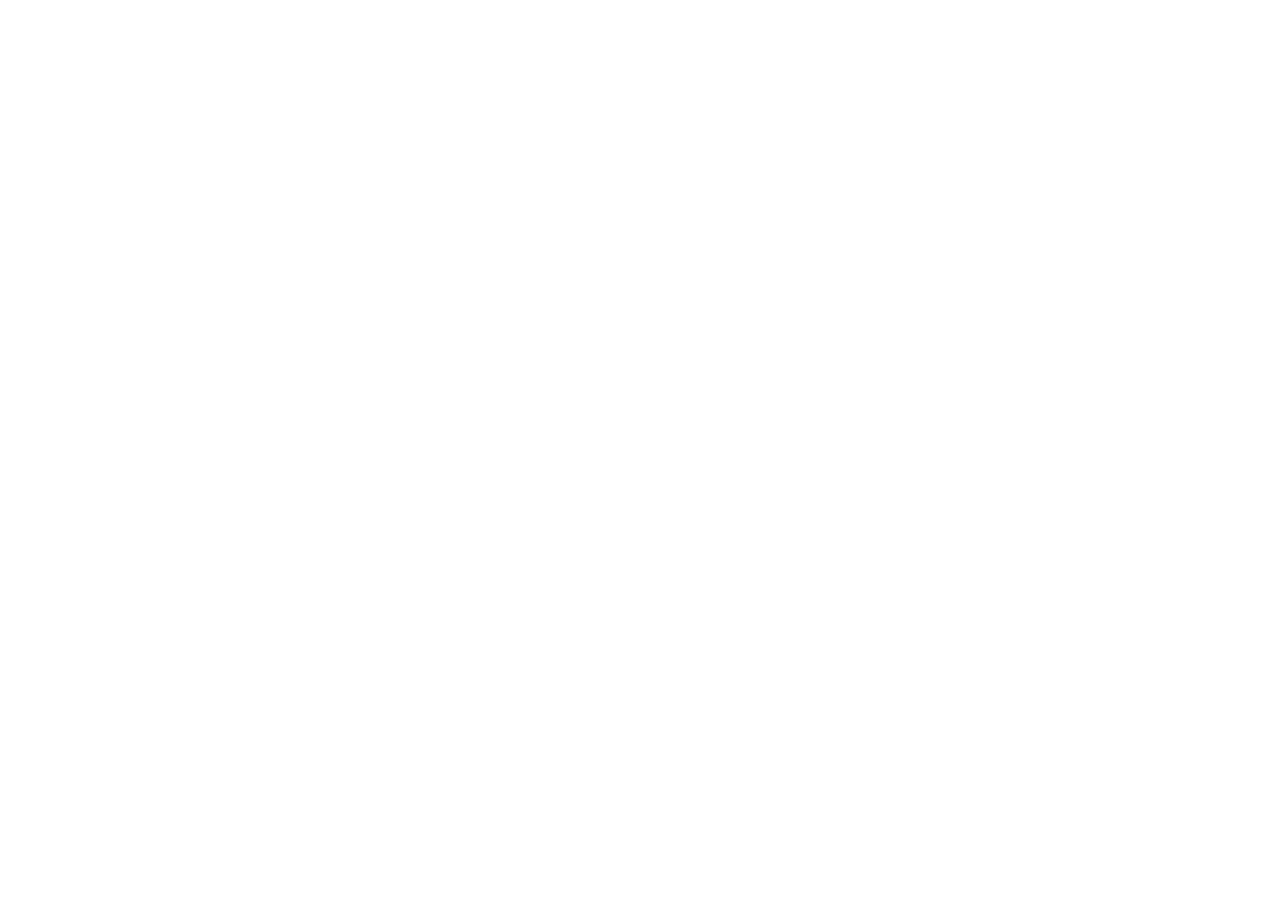
==== commit 18ee91a5: "更新" ====
--- a/docs/index.html
+++ b/docs/index.html
@@ -1 +1 @@
-<!doctype html><html lang=""><head><meta charset="utf-8"><meta http-equiv="X-UA-Compatible" content="IE=edge"><meta name="viewport" content="width=device-width,initial-scale=1"><link rel="icon" href="favicon.ico"><title>浅影歌年</title><script defer="defer" src="js/chunk-vendors.07616ba7.js"></script><script defer="defer" src="js/index.ef9c8347.js"></script><link href="css/chunk-vendors.77489a8d.css" rel="stylesheet"><link href="css/index.4548550c.css" rel="stylesheet"></head><body><noscript><strong>We're sorry but 浅影歌年 doesn't work properly without JavaScript enabled. Please enable it to continue.</strong></noscript><div id="app"></div></body></html>+<!doctype html><html lang=""><head><meta charset="utf-8"><meta http-equiv="X-UA-Compatible" content="IE=edge"><meta name="viewport" content="width=device-width,initial-scale=1"><link rel="icon" href="favicon.ico"><title>浅影歌年</title><script defer="defer" src="js/chunk-vendors.a26f8270.js"></script><script defer="defer" src="js/index.a9e154f8.js"></script><link href="css/chunk-vendors.a6109ee9.css" rel="stylesheet"><link href="css/index.32a43a86.css" rel="stylesheet"></head><body><noscript><strong>We're sorry but 浅影歌年 doesn't work properly without JavaScript enabled. Please enable it to continue.</strong></noscript><div id="app"></div></body></html>--- a/docs/css/chunk-vendors.a6109ee9.css
+++ b/docs/css/chunk-vendors.a6109ee9.css
@@ -0,0 +1,7 @@
+@font-face{font-family:element-icons;src:url(../fonts/element-icons.ff18efd1.woff) format("woff"),url(../fonts/element-icons.f1a45d74.ttf) format("truetype");font-weight:400;font-display:"auto";font-style:normal}[class*=" el-icon-"],[class^=el-icon-]{font-family:element-icons!important;speak:none;font-style:normal;font-weight:400;font-variant:normal;text-transform:none;line-height:1;vertical-align:baseline;display:inline-block;-webkit-font-smoothing:antialiased;-moz-osx-font-smoothing:grayscale}.el-icon-ice-cream-round:before{content:"\e6a0"}.el-icon-ice-cream-square:before{content:"\e6a3"}.el-icon-lollipop:before{content:"\e6a4"}.el-icon-potato-strips:before{content:"\e6a5"}.el-icon-milk-tea:before{content:"\e6a6"}.el-icon-ice-drink:before{content:"\e6a7"}.el-icon-ice-tea:before{content:"\e6a9"}.el-icon-coffee:before{content:"\e6aa"}.el-icon-orange:before{content:"\e6ab"}.el-icon-pear:before{content:"\e6ac"}.el-icon-apple:before{content:"\e6ad"}.el-icon-cherry:before{content:"\e6ae"}.el-icon-watermelon:before{content:"\e6af"}.el-icon-grape:before{content:"\e6b0"}.el-icon-refrigerator:before{content:"\e6b1"}.el-icon-goblet-square-full:before{content:"\e6b2"}.el-icon-goblet-square:before{content:"\e6b3"}.el-icon-goblet-full:before{content:"\e6b4"}.el-icon-goblet:before{content:"\e6b5"}.el-icon-cold-drink:before{content:"\e6b6"}.el-icon-coffee-cup:before{content:"\e6b8"}.el-icon-water-cup:before{content:"\e6b9"}.el-icon-hot-water:before{content:"\e6ba"}.el-icon-ice-cream:before{content:"\e6bb"}.el-icon-dessert:before{content:"\e6bc"}.el-icon-sugar:before{content:"\e6bd"}.el-icon-tableware:before{content:"\e6be"}.el-icon-burger:before{content:"\e6bf"}.el-icon-knife-fork:before{content:"\e6c1"}.el-icon-fork-spoon:before{content:"\e6c2"}.el-icon-chicken:before{content:"\e6c3"}.el-icon-food:before{content:"\e6c4"}.el-icon-dish-1:before{content:"\e6c5"}.el-icon-dish:before{content:"\e6c6"}.el-icon-moon-night:before{content:"\e6ee"}.el-icon-moon:before{content:"\e6f0"}.el-icon-cloudy-and-sunny:before{content:"\e6f1"}.el-icon-partly-cloudy:before{content:"\e6f2"}.el-icon-cloudy:before{content:"\e6f3"}.el-icon-sunny:before{content:"\e6f6"}.el-icon-sunset:before{content:"\e6f7"}.el-icon-sunrise-1:before{content:"\e6f8"}.el-icon-sunrise:before{content:"\e6f9"}.el-icon-heavy-rain:before{content:"\e6fa"}.el-icon-lightning:before{content:"\e6fb"}.el-icon-light-rain:before{content:"\e6fc"}.el-icon-wind-power:before{content:"\e6fd"}.el-icon-baseball:before{content:"\e712"}.el-icon-soccer:before{content:"\e713"}.el-icon-football:before{content:"\e715"}.el-icon-basketball:before{content:"\e716"}.el-icon-ship:before{content:"\e73f"}.el-icon-truck:before{content:"\e740"}.el-icon-bicycle:before{content:"\e741"}.el-icon-mobile-phone:before{content:"\e6d3"}.el-icon-service:before{content:"\e6d4"}.el-icon-key:before{content:"\e6e2"}.el-icon-unlock:before{content:"\e6e4"}.el-icon-lock:before{content:"\e6e5"}.el-icon-watch:before{content:"\e6fe"}.el-icon-watch-1:before{content:"\e6ff"}.el-icon-timer:before{content:"\e702"}.el-icon-alarm-clock:before{content:"\e703"}.el-icon-map-location:before{content:"\e704"}.el-icon-delete-location:before{content:"\e705"}.el-icon-add-location:before{content:"\e706"}.el-icon-location-information:before{content:"\e707"}.el-icon-location-outline:before{content:"\e708"}.el-icon-location:before{content:"\e79e"}.el-icon-place:before{content:"\e709"}.el-icon-discover:before{content:"\e70a"}.el-icon-first-aid-kit:before{content:"\e70b"}.el-icon-trophy-1:before{content:"\e70c"}.el-icon-trophy:before{content:"\e70d"}.el-icon-medal:before{content:"\e70e"}.el-icon-medal-1:before{content:"\e70f"}.el-icon-stopwatch:before{content:"\e710"}.el-icon-mic:before{content:"\e711"}.el-icon-copy-document:before{content:"\e718"}.el-icon-full-screen:before{content:"\e719"}.el-icon-switch-button:before{content:"\e71b"}.el-icon-aim:before{content:"\e71c"}.el-icon-crop:before{content:"\e71d"}.el-icon-odometer:before{content:"\e71e"}.el-icon-time:before{content:"\e71f"}.el-icon-bangzhu:before{content:"\e724"}.el-icon-close-notification:before{content:"\e726"}.el-icon-microphone:before{content:"\e727"}.el-icon-turn-off-microphone:before{content:"\e728"}.el-icon-position:before{content:"\e729"}.el-icon-postcard:before{content:"\e72a"}.el-icon-message:before{content:"\e72b"}.el-icon-chat-line-square:before{content:"\e72d"}.el-icon-chat-dot-square:before{content:"\e72e"}.el-icon-chat-dot-round:before{content:"\e72f"}.el-icon-chat-square:before{content:"\e730"}.el-icon-chat-line-round:before{content:"\e731"}.el-icon-chat-round:before{content:"\e732"}.el-icon-set-up:before{content:"\e733"}.el-icon-turn-off:before{content:"\e734"}.el-icon-open:before{content:"\e735"}.el-icon-connection:before{content:"\e736"}.el-icon-link:before{content:"\e737"}.el-icon-cpu:before{content:"\e738"}.el-icon-thumb:before{content:"\e739"}.el-icon-female:before{content:"\e73a"}.el-icon-male:before{content:"\e73b"}.el-icon-guide:before{content:"\e73c"}.el-icon-news:before{content:"\e73e"}.el-icon-price-tag:before{content:"\e744"}.el-icon-discount:before{content:"\e745"}.el-icon-wallet:before{content:"\e747"}.el-icon-coin:before{content:"\e748"}.el-icon-money:before{content:"\e749"}.el-icon-bank-card:before{content:"\e74a"}.el-icon-box:before{content:"\e74b"}.el-icon-present:before{content:"\e74c"}.el-icon-sell:before{content:"\e6d5"}.el-icon-sold-out:before{content:"\e6d6"}.el-icon-shopping-bag-2:before{content:"\e74d"}.el-icon-shopping-bag-1:before{content:"\e74e"}.el-icon-shopping-cart-2:before{content:"\e74f"}.el-icon-shopping-cart-1:before{content:"\e750"}.el-icon-shopping-cart-full:before{content:"\e751"}.el-icon-smoking:before{content:"\e752"}.el-icon-no-smoking:before{content:"\e753"}.el-icon-house:before{content:"\e754"}.el-icon-table-lamp:before{content:"\e755"}.el-icon-school:before{content:"\e756"}.el-icon-office-building:before{content:"\e757"}.el-icon-toilet-paper:before{content:"\e758"}.el-icon-notebook-2:before{content:"\e759"}.el-icon-notebook-1:before{content:"\e75a"}.el-icon-files:before{content:"\e75b"}.el-icon-collection:before{content:"\e75c"}.el-icon-receiving:before{content:"\e75d"}.el-icon-suitcase-1:before{content:"\e760"}.el-icon-suitcase:before{content:"\e761"}.el-icon-film:before{content:"\e763"}.el-icon-collection-tag:before{content:"\e765"}.el-icon-data-analysis:before{content:"\e766"}.el-icon-pie-chart:before{content:"\e767"}.el-icon-data-board:before{content:"\e768"}.el-icon-data-line:before{content:"\e76d"}.el-icon-reading:before{content:"\e769"}.el-icon-magic-stick:before{content:"\e76a"}.el-icon-coordinate:before{content:"\e76b"}.el-icon-mouse:before{content:"\e76c"}.el-icon-brush:before{content:"\e76e"}.el-icon-headset:before{content:"\e76f"}.el-icon-umbrella:before{content:"\e770"}.el-icon-scissors:before{content:"\e771"}.el-icon-mobile:before{content:"\e773"}.el-icon-attract:before{content:"\e774"}.el-icon-monitor:before{content:"\e775"}.el-icon-search:before{content:"\e778"}.el-icon-takeaway-box:before{content:"\e77a"}.el-icon-paperclip:before{content:"\e77d"}.el-icon-printer:before{content:"\e77e"}.el-icon-document-add:before{content:"\e782"}.el-icon-document:before{content:"\e785"}.el-icon-document-checked:before{content:"\e786"}.el-icon-document-copy:before{content:"\e787"}.el-icon-document-delete:before{content:"\e788"}.el-icon-document-remove:before{content:"\e789"}.el-icon-tickets:before{content:"\e78b"}.el-icon-folder-checked:before{content:"\e77f"}.el-icon-folder-delete:before{content:"\e780"}.el-icon-folder-remove:before{content:"\e781"}.el-icon-folder-add:before{content:"\e783"}.el-icon-folder-opened:before{content:"\e784"}.el-icon-folder:before{content:"\e78a"}.el-icon-edit-outline:before{content:"\e764"}.el-icon-edit:before{content:"\e78c"}.el-icon-date:before{content:"\e78e"}.el-icon-c-scale-to-original:before{content:"\e7c6"}.el-icon-view:before{content:"\e6ce"}.el-icon-loading:before{content:"\e6cf"}.el-icon-rank:before{content:"\e6d1"}.el-icon-sort-down:before{content:"\e7c4"}.el-icon-sort-up:before{content:"\e7c5"}.el-icon-sort:before{content:"\e6d2"}.el-icon-finished:before{content:"\e6cd"}.el-icon-refresh-left:before{content:"\e6c7"}.el-icon-refresh-right:before{content:"\e6c8"}.el-icon-refresh:before{content:"\e6d0"}.el-icon-video-play:before{content:"\e7c0"}.el-icon-video-pause:before{content:"\e7c1"}.el-icon-d-arrow-right:before{content:"\e6dc"}.el-icon-d-arrow-left:before{content:"\e6dd"}.el-icon-arrow-up:before{content:"\e6e1"}.el-icon-arrow-down:before{content:"\e6df"}.el-icon-arrow-right:before{content:"\e6e0"}.el-icon-arrow-left:before{content:"\e6de"}.el-icon-top-right:before{content:"\e6e7"}.el-icon-top-left:before{content:"\e6e8"}.el-icon-top:before{content:"\e6e6"}.el-icon-bottom:before{content:"\e6eb"}.el-icon-right:before{content:"\e6e9"}.el-icon-back:before{content:"\e6ea"}.el-icon-bottom-right:before{content:"\e6ec"}.el-icon-bottom-left:before{content:"\e6ed"}.el-icon-caret-top:before{content:"\e78f"}.el-icon-caret-bottom:before{content:"\e790"}.el-icon-caret-right:before{content:"\e791"}.el-icon-caret-left:before{content:"\e792"}.el-icon-d-caret:before{content:"\e79a"}.el-icon-share:before{content:"\e793"}.el-icon-menu:before{content:"\e798"}.el-icon-s-grid:before{content:"\e7a6"}.el-icon-s-check:before{content:"\e7a7"}.el-icon-s-data:before{content:"\e7a8"}.el-icon-s-opportunity:before{content:"\e7aa"}.el-icon-s-custom:before{content:"\e7ab"}.el-icon-s-claim:before{content:"\e7ad"}.el-icon-s-finance:before{content:"\e7ae"}.el-icon-s-comment:before{content:"\e7af"}.el-icon-s-flag:before{content:"\e7b0"}.el-icon-s-marketing:before{content:"\e7b1"}.el-icon-s-shop:before{content:"\e7b4"}.el-icon-s-open:before{content:"\e7b5"}.el-icon-s-management:before{content:"\e7b6"}.el-icon-s-ticket:before{content:"\e7b7"}.el-icon-s-release:before{content:"\e7b8"}.el-icon-s-home:before{content:"\e7b9"}.el-icon-s-promotion:before{content:"\e7ba"}.el-icon-s-operation:before{content:"\e7bb"}.el-icon-s-unfold:before{content:"\e7bc"}.el-icon-s-fold:before{content:"\e7a9"}.el-icon-s-platform:before{content:"\e7bd"}.el-icon-s-order:before{content:"\e7be"}.el-icon-s-cooperation:before{content:"\e7bf"}.el-icon-bell:before{content:"\e725"}.el-icon-message-solid:before{content:"\e799"}.el-icon-video-camera:before{content:"\e772"}.el-icon-video-camera-solid:before{content:"\e796"}.el-icon-camera:before{content:"\e779"}.el-icon-camera-solid:before{content:"\e79b"}.el-icon-download:before{content:"\e77c"}.el-icon-upload2:before{content:"\e77b"}.el-icon-upload:before{content:"\e7c3"}.el-icon-picture-outline-round:before{content:"\e75f"}.el-icon-picture-outline:before{content:"\e75e"}.el-icon-picture:before{content:"\e79f"}.el-icon-close:before{content:"\e6db"}.el-icon-check:before{content:"\e6da"}.el-icon-plus:before{content:"\e6d9"}.el-icon-minus:before{content:"\e6d8"}.el-icon-help:before{content:"\e73d"}.el-icon-s-help:before{content:"\e7b3"}.el-icon-circle-close:before{content:"\e78d"}.el-icon-circle-check:before{content:"\e720"}.el-icon-circle-plus-outline:before{content:"\e723"}.el-icon-remove-outline:before{content:"\e722"}.el-icon-zoom-out:before{content:"\e776"}.el-icon-zoom-in:before{content:"\e777"}.el-icon-error:before{content:"\e79d"}.el-icon-success:before{content:"\e79c"}.el-icon-circle-plus:before{content:"\e7a0"}.el-icon-remove:before{content:"\e7a2"}.el-icon-info:before{content:"\e7a1"}.el-icon-question:before{content:"\e7a4"}.el-icon-warning-outline:before{content:"\e6c9"}.el-icon-warning:before{content:"\e7a3"}.el-icon-goods:before{content:"\e7c2"}.el-icon-s-goods:before{content:"\e7b2"}.el-icon-star-off:before{content:"\e717"}.el-icon-star-on:before{content:"\e797"}.el-icon-more-outline:before{content:"\e6cc"}.el-icon-more:before{content:"\e794"}.el-icon-phone-outline:before{content:"\e6cb"}.el-icon-phone:before{content:"\e795"}.el-icon-user:before{content:"\e6e3"}.el-icon-user-solid:before{content:"\e7a5"}.el-icon-setting:before{content:"\e6ca"}.el-icon-s-tools:before{content:"\e7ac"}.el-icon-delete:before{content:"\e6d7"}.el-icon-delete-solid:before{content:"\e7c9"}.el-icon-eleme:before{content:"\e7c7"}.el-icon-platform-eleme:before{content:"\e7ca"}.el-icon-loading{animation:rotating 2s linear infinite}.el-icon--right{margin-left:5px}.el-icon--left{margin-right:5px}@keyframes rotating{0%{transform:rotate(0)}to{transform:rotate(1turn)}}.el-pagination{white-space:nowrap;padding:2px 5px;color:#303133;font-weight:700}.el-pagination:after,.el-pagination:before{display:table;content:""}.el-pagination:after{clear:both}.el-pagination button,.el-pagination span:not([class*=suffix]){display:inline-block;font-size:13px;min-width:35.5px;height:28px;line-height:28px;vertical-align:top;box-sizing:border-box}.el-pagination .el-input__inner{text-align:center;-moz-appearance:textfield;line-height:normal}.el-pagination .el-input__suffix{right:0;transform:scale(.8)}.el-pagination .el-select .el-input{width:100px;margin:0 5px}.el-pagination .el-select .el-input .el-input__inner{padding-right:25px;border-radius:3px}.el-pagination button{border:none;padding:0 6px;background:0 0}.el-pagination button:focus{outline:0}.el-pagination button:hover{color:#409eff}.el-pagination button:disabled{color:#c0c4cc;background-color:#fff;cursor:not-allowed}.el-pagination .btn-next,.el-pagination .btn-prev{background:50% no-repeat #fff;background-size:16px;cursor:pointer;margin:0;color:#303133}.el-pagination .btn-next .el-icon,.el-pagination .btn-prev .el-icon{display:block;font-size:12px;font-weight:700}.el-pagination .btn-prev{padding-right:12px}.el-pagination .btn-next{padding-left:12px}.el-pagination .el-pager li.disabled{color:#c0c4cc;cursor:not-allowed}.el-pager li,.el-pager li.btn-quicknext:hover,.el-pager li.btn-quickprev:hover{cursor:pointer}.el-pagination--small .btn-next,.el-pagination--small .btn-prev,.el-pagination--small .el-pager li,.el-pagination--small .el-pager li.btn-quicknext,.el-pagination--small .el-pager li.btn-quickprev,.el-pagination--small .el-pager li:last-child{border-color:transparent;font-size:12px;line-height:22px;height:22px;min-width:22px}.el-pagination--small .arrow.disabled{visibility:hidden}.el-pagination--small .more:before,.el-pagination--small li.more:before{line-height:24px}.el-pagination--small button,.el-pagination--small span:not([class*=suffix]){height:22px;line-height:22px}.el-pagination--small .el-pagination__editor,.el-pagination--small .el-pagination__editor.el-input .el-input__inner{height:22px}.el-pagination__sizes{margin:0 10px 0 0;font-weight:400;color:#606266}.el-pagination__sizes .el-input .el-input__inner{font-size:13px;padding-left:8px}.el-pagination__sizes .el-input .el-input__inner:hover{border-color:#409eff}.el-pagination__total{margin-right:10px;font-weight:400;color:#606266}.el-pagination__jump{margin-left:24px;font-weight:400;color:#606266}.el-pagination__jump .el-input__inner{padding:0 3px}.el-pagination__rightwrapper{float:right}.el-pagination__editor{line-height:18px;padding:0 2px;height:28px;text-align:center;margin:0 2px;box-sizing:border-box;border-radius:3px}.el-pager,.el-pagination.is-background .btn-next,.el-pagination.is-background .btn-prev{padding:0}.el-dialog,.el-pager li{-webkit-box-sizing:border-box}.el-pagination__editor.el-input{width:50px}.el-pagination__editor.el-input .el-input__inner{height:28px}.el-pagination__editor .el-input__inner::-webkit-inner-spin-button,.el-pagination__editor .el-input__inner::-webkit-outer-spin-button{-webkit-appearance:none;margin:0}.el-pagination.is-background .btn-next,.el-pagination.is-background .btn-prev,.el-pagination.is-background .el-pager li{margin:0 5px;background-color:#f4f4f5;color:#606266;min-width:30px;border-radius:2px}.el-pagination.is-background .btn-next.disabled,.el-pagination.is-background .btn-next:disabled,.el-pagination.is-background .btn-prev.disabled,.el-pagination.is-background .btn-prev:disabled,.el-pagination.is-background .el-pager li.disabled{color:#c0c4cc}.el-pagination.is-background .el-pager li:not(.disabled):hover{color:#409eff}.el-pagination.is-background .el-pager li:not(.disabled).active{background-color:#409eff;color:#fff}.el-pagination.is-background.el-pagination--small .btn-next,.el-pagination.is-background.el-pagination--small .btn-prev,.el-pagination.is-background.el-pagination--small .el-pager li{margin:0 3px;min-width:22px}.el-pager,.el-pager li{vertical-align:top;margin:0;display:inline-block}.el-pager{-webkit-user-select:none;-moz-user-select:none;user-select:none;list-style:none;font-size:0}.el-pager .more:before{line-height:30px}.el-pager li{padding:0 4px;background:#fff;font-size:13px;min-width:35.5px;height:28px;line-height:28px;box-sizing:border-box;text-align:center}.el-pager li.btn-quicknext,.el-pager li.btn-quickprev{line-height:28px;color:#303133}.el-pager li.btn-quicknext.disabled,.el-pager li.btn-quickprev.disabled{color:#c0c4cc}.el-pager li.active+li{border-left:0}.el-pager li:hover{color:#409eff}.el-pager li.active{color:#409eff;cursor:default}.el-dialog{position:relative;margin:0 auto 50px;background:#fff;border-radius:2px;box-shadow:0 1px 3px rgba(0,0,0,.3);box-sizing:border-box;width:50%}.el-dialog.is-fullscreen{width:100%;margin-top:0;margin-bottom:0;height:100%;overflow:auto}.el-dialog__wrapper{position:fixed;top:0;right:0;bottom:0;left:0;overflow:auto;margin:0}.el-dialog__header{padding:20px 20px 10px}.el-dialog__headerbtn{position:absolute;top:20px;right:20px;padding:0;background:0 0;border:none;outline:0;cursor:pointer;font-size:16px}.el-dialog__headerbtn .el-dialog__close{color:#909399}.el-dialog__headerbtn:focus .el-dialog__close,.el-dialog__headerbtn:hover .el-dialog__close{color:#409eff}.el-dialog__title{line-height:24px;font-size:18px;color:#303133}.el-dialog__body{padding:30px 20px;color:#606266;font-size:14px;word-break:break-all}.el-dialog__footer{padding:10px 20px 20px;text-align:right;box-sizing:border-box}.el-dialog--center{text-align:center}.el-dialog--center .el-dialog__body{text-align:initial;padding:25px 25px 30px}.el-dialog--center .el-dialog__footer{text-align:inherit}.dialog-fade-enter-active{animation:dialog-fade-in .3s}.dialog-fade-leave-active{animation:dialog-fade-out .3s}@keyframes dialog-fade-in{0%{transform:translate3d(0,-20px,0);opacity:0}to{transform:translateZ(0);opacity:1}}@keyframes dialog-fade-out{0%{transform:translateZ(0);opacity:1}to{transform:translate3d(0,-20px,0);opacity:0}}.el-autocomplete{position:relative;display:inline-block}.el-autocomplete-suggestion{margin:5px 0;box-shadow:0 2px 12px 0 rgba(0,0,0,.1);border-radius:4px;border:1px solid #e4e7ed;box-sizing:border-box;background-color:#fff}.el-autocomplete-suggestion__wrap{max-height:280px;padding:10px 0;box-sizing:border-box}.el-autocomplete-suggestion__list{margin:0;padding:0}.el-autocomplete-suggestion li{padding:0 20px;margin:0;line-height:34px;cursor:pointer;color:#606266;font-size:14px;list-style:none;white-space:nowrap;overflow:hidden;text-overflow:ellipsis}.el-autocomplete-suggestion li.highlighted,.el-autocomplete-suggestion li:hover{background-color:#f5f7fa}.el-autocomplete-suggestion li.divider{margin-top:6px;border-top:1px solid #000}.el-autocomplete-suggestion li.divider:last-child{margin-bottom:-6px}.el-autocomplete-suggestion.is-loading li{text-align:center;height:100px;line-height:100px;font-size:20px;color:#999}.el-autocomplete-suggestion.is-loading li:after{display:inline-block;content:"";height:100%;vertical-align:middle}.el-autocomplete-suggestion.is-loading li:hover{background-color:#fff}.el-autocomplete-suggestion.is-loading .el-icon-loading{vertical-align:middle}.el-dropdown{display:inline-block;position:relative;color:#606266;font-size:14px}.el-dropdown .el-button-group{display:block}.el-dropdown .el-button-group .el-button{float:none}.el-dropdown .el-dropdown__caret-button{padding-left:5px;padding-right:5px;position:relative;border-left:none}.el-dropdown .el-dropdown__caret-button:before{content:"";position:absolute;display:block;width:1px;top:5px;bottom:5px;left:0;background:hsla(0,0%,100%,.5)}.el-dropdown .el-dropdown__caret-button.el-button--default:before{background:rgba(220,223,230,.5)}.el-dropdown .el-dropdown__caret-button:hover:not(.is-disabled):before{top:0;bottom:0}.el-dropdown .el-dropdown__caret-button .el-dropdown__icon{padding-left:0}.el-dropdown__icon{font-size:12px;margin:0 3px}.el-dropdown .el-dropdown-selfdefine:focus:active,.el-dropdown .el-dropdown-selfdefine:focus:not(.focusing){outline-width:0}.el-dropdown [disabled]{cursor:not-allowed;color:#bbb}.el-dropdown-menu{position:absolute;top:0;left:0;z-index:10;padding:10px 0;margin:5px 0;background-color:#fff;border:1px solid #ebeef5;border-radius:4px;box-shadow:0 2px 12px 0 rgba(0,0,0,.1)}.el-dropdown-menu__item,.el-menu-item{font-size:14px;padding:0 20px;cursor:pointer}.el-dropdown-menu__item{list-style:none;line-height:36px;margin:0;color:#606266;outline:0}.el-dropdown-menu__item:focus,.el-dropdown-menu__item:not(.is-disabled):hover{background-color:#ecf5ff;color:#66b1ff}.el-dropdown-menu__item i{margin-right:5px}.el-dropdown-menu__item--divided{position:relative;margin-top:6px;border-top:1px solid #ebeef5}.el-dropdown-menu__item--divided:before{content:"";height:6px;display:block;margin:0 -20px;background-color:#fff}.el-dropdown-menu__item.is-disabled{cursor:default;color:#bbb;pointer-events:none}.el-dropdown-menu--medium{padding:6px 0}.el-dropdown-menu--medium .el-dropdown-menu__item{line-height:30px;padding:0 17px;font-size:14px}.el-dropdown-menu--medium .el-dropdown-menu__item.el-dropdown-menu__item--divided{margin-top:6px}.el-dropdown-menu--medium .el-dropdown-menu__item.el-dropdown-menu__item--divided:before{height:6px;margin:0 -17px}.el-dropdown-menu--small{padding:6px 0}.el-dropdown-menu--small .el-dropdown-menu__item{line-height:27px;padding:0 15px;font-size:13px}.el-dropdown-menu--small .el-dropdown-menu__item.el-dropdown-menu__item--divided{margin-top:4px}.el-dropdown-menu--small .el-dropdown-menu__item.el-dropdown-menu__item--divided:before{height:4px;margin:0 -15px}.el-dropdown-menu--mini{padding:3px 0}.el-dropdown-menu--mini .el-dropdown-menu__item{line-height:24px;padding:0 10px;font-size:12px}.el-dropdown-menu--mini .el-dropdown-menu__item.el-dropdown-menu__item--divided{margin-top:3px}.el-dropdown-menu--mini .el-dropdown-menu__item.el-dropdown-menu__item--divided:before{height:3px;margin:0 -10px}.el-menu{border-right:1px solid #e6e6e6;list-style:none;position:relative;margin:0;padding-left:0}.el-menu,.el-menu--horizontal>.el-menu-item:not(.is-disabled):focus,.el-menu--horizontal>.el-menu-item:not(.is-disabled):hover,.el-menu--horizontal>.el-submenu .el-submenu__title:hover{background-color:#fff}.el-menu:after,.el-menu:before{display:table;content:""}.el-breadcrumb__item:last-child .el-breadcrumb__separator,.el-menu--collapse>.el-menu-item .el-submenu__icon-arrow,.el-menu--collapse>.el-submenu>.el-submenu__title .el-submenu__icon-arrow{display:none}.el-menu:after{clear:both}.el-menu.el-menu--horizontal{border-bottom:1px solid #e6e6e6}.el-menu--horizontal{border-right:none}.el-menu--horizontal>.el-menu-item{float:left;height:60px;line-height:60px;margin:0;border-bottom:2px solid transparent;color:#909399}.el-menu--horizontal>.el-menu-item a,.el-menu--horizontal>.el-menu-item a:hover{color:inherit}.el-menu--horizontal>.el-submenu{float:left}.el-menu--horizontal>.el-submenu:focus,.el-menu--horizontal>.el-submenu:hover{outline:0}.el-menu--horizontal>.el-submenu:focus .el-submenu__title,.el-menu--horizontal>.el-submenu:hover .el-submenu__title{color:#303133}.el-menu--horizontal>.el-submenu.is-active .el-submenu__title{border-bottom:2px solid #409eff;color:#303133}.el-menu--horizontal>.el-submenu .el-submenu__title{height:60px;line-height:60px;border-bottom:2px solid transparent;color:#909399}.el-menu--horizontal>.el-submenu .el-submenu__icon-arrow{position:static;vertical-align:middle;margin-left:8px;margin-top:-3px}.el-menu--collapse .el-submenu,.el-menu-item{position:relative}.el-menu--horizontal .el-menu .el-menu-item,.el-menu--horizontal .el-menu .el-submenu__title{background-color:#fff;float:none;height:36px;line-height:36px;padding:0 10px;color:#909399}.el-menu--horizontal .el-menu .el-menu-item.is-active,.el-menu--horizontal .el-menu .el-submenu.is-active>.el-submenu__title{color:#303133}.el-menu--horizontal .el-menu-item:not(.is-disabled):focus,.el-menu--horizontal .el-menu-item:not(.is-disabled):hover{outline:0;color:#303133}.el-menu--horizontal>.el-menu-item.is-active{border-bottom:2px solid #409eff;color:#303133}.el-menu--collapse{width:64px}.el-menu--collapse>.el-menu-item [class^=el-icon-],.el-menu--collapse>.el-submenu>.el-submenu__title [class^=el-icon-]{margin:0;vertical-align:middle;width:24px;text-align:center}.el-menu--collapse>.el-menu-item span,.el-menu--collapse>.el-submenu>.el-submenu__title span{height:0;width:0;overflow:hidden;visibility:hidden;display:inline-block}.el-menu-item,.el-submenu__title{height:56px;line-height:56px;list-style:none}.el-menu--collapse>.el-menu-item.is-active i{color:inherit}.el-menu--collapse .el-menu .el-submenu{min-width:200px}.el-menu--collapse .el-submenu .el-menu{position:absolute;margin-left:5px;top:0;left:100%;z-index:10;border:1px solid #e4e7ed;border-radius:2px;box-shadow:0 2px 12px 0 rgba(0,0,0,.1)}.el-menu--collapse .el-submenu.is-opened>.el-submenu__title .el-submenu__icon-arrow{transform:none}.el-menu--popup{z-index:100;min-width:200px;border:none;padding:5px 0;border-radius:2px;box-shadow:0 2px 12px 0 rgba(0,0,0,.1)}.el-menu--popup-bottom-start{margin-top:5px}.el-menu--popup-right-start{margin-left:5px;margin-right:5px}.el-menu-item{color:#303133;transition:border-color .3s,background-color .3s,color .3s;box-sizing:border-box;white-space:nowrap}.el-radio-button__inner,.el-submenu__title{-webkit-box-sizing:border-box;position:relative;white-space:nowrap}.el-menu-item *{vertical-align:middle}.el-menu-item i{color:#909399}.el-menu-item:focus,.el-menu-item:hover{outline:0;background-color:#ecf5ff}.el-menu-item.is-disabled{opacity:.25;cursor:not-allowed;background:0 0!important}.el-menu-item [class^=el-icon-]{margin-right:5px;width:24px;text-align:center;font-size:18px;vertical-align:middle}.el-menu-item.is-active{color:#409eff}.el-menu-item.is-active i{color:inherit}.el-submenu{list-style:none;margin:0;padding-left:0}.el-submenu__title{font-size:14px;color:#303133;padding:0 20px;cursor:pointer;transition:border-color .3s,background-color .3s,color .3s;box-sizing:border-box}.el-submenu__title *{vertical-align:middle}.el-submenu__title i{color:#909399}.el-submenu__title:focus,.el-submenu__title:hover{outline:0;background-color:#ecf5ff}.el-submenu__title.is-disabled{opacity:.25;cursor:not-allowed;background:0 0!important}.el-submenu__title:hover{background-color:#ecf5ff}.el-submenu .el-menu{border:none}.el-submenu .el-menu-item{height:50px;line-height:50px;padding:0 45px;min-width:200px}.el-submenu__icon-arrow{position:absolute;top:50%;right:20px;margin-top:-7px;transition:transform .3s;font-size:12px}.el-submenu.is-active .el-submenu__title{border-bottom-color:#409eff}.el-submenu.is-opened>.el-submenu__title .el-submenu__icon-arrow{transform:rotate(180deg)}.el-submenu.is-disabled .el-menu-item,.el-submenu.is-disabled .el-submenu__title{opacity:.25;cursor:not-allowed;background:0 0!important}.el-submenu [class^=el-icon-]{vertical-align:middle;margin-right:5px;width:24px;text-align:center;font-size:18px}.el-menu-item-group>ul{padding:0}.el-menu-item-group__title{padding:7px 0 7px 20px;line-height:normal;font-size:12px;color:#909399}.el-radio-button__inner,.el-radio-group{display:inline-block;line-height:1;vertical-align:middle}.horizontal-collapse-transition .el-submenu__title .el-submenu__icon-arrow{transition:.2s;opacity:0}.el-radio-group{font-size:0}.el-radio-button{position:relative;display:inline-block;outline:0}.el-radio-button__inner{background:#fff;border:1px solid #dcdfe6;font-weight:500;border-left:0;color:#606266;-webkit-appearance:none;text-align:center;box-sizing:border-box;outline:0;margin:0;cursor:pointer;transition:all .3s cubic-bezier(.645,.045,.355,1);padding:12px 20px;font-size:14px;border-radius:0}.el-radio-button__inner.is-round{padding:12px 20px}.el-radio-button__inner:hover{color:#409eff}.el-radio-button__inner [class*=el-icon-]{line-height:.9}.el-radio-button__inner [class*=el-icon-]+span{margin-left:5px}.el-radio-button:first-child .el-radio-button__inner{border-left:1px solid #dcdfe6;border-radius:4px 0 0 4px;box-shadow:none!important}.el-radio-button__orig-radio{opacity:0;outline:0;position:absolute;z-index:-1}.el-radio-button__orig-radio:checked+.el-radio-button__inner{color:#fff;background-color:#409eff;border-color:#409eff;box-shadow:-1px 0 0 0 #409eff}.el-radio-button__orig-radio:disabled+.el-radio-button__inner{color:#c0c4cc;cursor:not-allowed;background-image:none;background-color:#fff;border-color:#ebeef5;box-shadow:none}.el-radio-button__orig-radio:disabled:checked+.el-radio-button__inner{background-color:#f2f6fc}.el-radio-button:last-child .el-radio-button__inner{border-radius:0 4px 4px 0}.el-radio-button:first-child:last-child .el-radio-button__inner{border-radius:4px}.el-radio-button--medium .el-radio-button__inner{padding:10px 20px;font-size:14px;border-radius:0}.el-radio-button--medium .el-radio-button__inner.is-round{padding:10px 20px}.el-radio-button--small .el-radio-button__inner{padding:9px 15px;font-size:12px;border-radius:0}.el-radio-button--small .el-radio-button__inner.is-round{padding:9px 15px}.el-radio-button--mini .el-radio-button__inner{padding:7px 15px;font-size:12px;border-radius:0}.el-radio-button--mini .el-radio-button__inner.is-round{padding:7px 15px}.el-radio-button:focus:not(.is-focus):not(:active):not(.is-disabled){box-shadow:0 0 2px 2px #409eff}.el-picker-panel,.el-popover,.el-select-dropdown,.el-table-filter,.el-time-panel{-webkit-box-shadow:0 2px 12px 0 rgba(0,0,0,.1)}.el-switch{display:inline-flex;align-items:center;position:relative;font-size:14px;line-height:20px;height:20px;vertical-align:middle}.el-switch__core,.el-switch__label{display:inline-block;cursor:pointer}.el-switch.is-disabled .el-switch__core,.el-switch.is-disabled .el-switch__label{cursor:not-allowed}.el-switch__label{transition:.2s;height:20px;font-size:14px;font-weight:500;vertical-align:middle;color:#303133}.el-switch__label.is-active{color:#409eff}.el-switch__label--left{margin-right:10px}.el-switch__label--right{margin-left:10px}.el-switch__label *{line-height:1;font-size:14px;display:inline-block}.el-switch__input{position:absolute;width:0;height:0;opacity:0;margin:0}.el-switch__core{margin:0;position:relative;width:40px;height:20px;border:1px solid #dcdfe6;outline:0;border-radius:10px;box-sizing:border-box;background:#dcdfe6;transition:border-color .3s,background-color .3s;vertical-align:middle}.el-input__prefix,.el-input__suffix{-webkit-transition:all .3s;color:#c0c4cc}.el-switch__core:after{content:"";position:absolute;top:1px;left:1px;border-radius:100%;transition:all .3s;width:16px;height:16px;background-color:#fff}.el-switch.is-checked .el-switch__core{border-color:#409eff;background-color:#409eff}.el-switch.is-checked .el-switch__core:after{left:100%;margin-left:-17px}.el-switch.is-disabled{opacity:.6}.el-switch--wide .el-switch__label.el-switch__label--left span{left:10px}.el-switch--wide .el-switch__label.el-switch__label--right span{right:10px}.el-switch .label-fade-enter,.el-switch .label-fade-leave-active{opacity:0}.el-select-dropdown{position:absolute;z-index:1001;border:1px solid #e4e7ed;border-radius:4px;background-color:#fff;box-shadow:0 2px 12px 0 rgba(0,0,0,.1);box-sizing:border-box;margin:5px 0}.el-select-dropdown.is-multiple .el-select-dropdown__item{padding-right:40px}.el-select-dropdown.is-multiple .el-select-dropdown__item.selected{color:#409eff;background-color:#fff}.el-select-dropdown.is-multiple .el-select-dropdown__item.selected.hover{background-color:#f5f7fa}.el-select-dropdown.is-multiple .el-select-dropdown__item.selected:after{position:absolute;right:20px;font-family:element-icons;content:"\e6da";font-size:12px;font-weight:700;-webkit-font-smoothing:antialiased;-moz-osx-font-smoothing:grayscale}.el-select-dropdown .el-scrollbar.is-empty .el-select-dropdown__list{padding:0}.el-select-dropdown__empty{padding:10px 0;margin:0;text-align:center;color:#999;font-size:14px}.el-select-dropdown__wrap{max-height:274px}.el-select-dropdown__list{list-style:none;padding:6px 0;margin:0;box-sizing:border-box}.el-select-dropdown__item{font-size:14px;padding:0 20px;position:relative;white-space:nowrap;overflow:hidden;text-overflow:ellipsis;color:#606266;height:34px;line-height:34px;box-sizing:border-box;cursor:pointer}.el-select-dropdown__item.is-disabled{color:#c0c4cc;cursor:not-allowed}.el-select-dropdown__item.is-disabled:hover{background-color:#fff}.el-select-dropdown__item.hover,.el-select-dropdown__item:hover{background-color:#f5f7fa}.el-select-dropdown__item.selected{color:#409eff;font-weight:700}.el-select-group{margin:0;padding:0}.el-select-group__wrap{position:relative;list-style:none;margin:0;padding:0}.el-select-group__wrap:not(:last-of-type){padding-bottom:24px}.el-select-group__wrap:not(:last-of-type):after{content:"";position:absolute;display:block;left:20px;right:20px;bottom:12px;height:1px;background:#e4e7ed}.el-select-group__title{padding-left:20px;font-size:12px;color:#909399;line-height:30px}.el-select-group .el-select-dropdown__item{padding-left:20px}.el-select{display:inline-block;position:relative}.el-select .el-select__tags>span{display:contents}.el-select:hover .el-input__inner{border-color:#c0c4cc}.el-select .el-input__inner{cursor:pointer;padding-right:35px}.el-select .el-input__inner:focus{border-color:#409eff}.el-select .el-input .el-select__caret{color:#c0c4cc;font-size:14px;transition:transform .3s;transform:rotate(180deg);cursor:pointer}.el-select .el-input .el-select__caret.is-reverse{transform:rotate(0)}.el-select .el-input .el-select__caret.is-show-close{font-size:14px;text-align:center;transform:rotate(180deg);border-radius:100%;color:#c0c4cc;transition:color .2s cubic-bezier(.645,.045,.355,1)}.el-select .el-input .el-select__caret.is-show-close:hover{color:#909399}.el-select .el-input.is-disabled .el-input__inner{cursor:not-allowed}.el-select .el-input.is-disabled .el-input__inner:hover{border-color:#e4e7ed}.el-range-editor.is-active,.el-range-editor.is-active:hover,.el-select .el-input.is-focus .el-input__inner{border-color:#409eff}.el-select>.el-input{display:block}.el-select__input{border:none;outline:0;padding:0;margin-left:15px;color:#666;font-size:14px;-webkit-appearance:none;-moz-appearance:none;appearance:none;height:28px;background-color:transparent}.el-select__input.is-mini{height:14px}.el-select__close{cursor:pointer;position:absolute;top:8px;z-index:1000;right:25px;color:#c0c4cc;line-height:18px;font-size:14px}.el-select__close:hover{color:#909399}.el-select__tags{position:absolute;line-height:normal;white-space:normal;z-index:1;top:50%;transform:translateY(-50%);display:flex;align-items:center;flex-wrap:wrap}.el-select__tags-text{overflow:hidden;text-overflow:ellipsis}.el-select .el-tag{box-sizing:border-box;border-color:transparent;margin:2px 0 2px 6px;background-color:#f0f2f5;display:flex;max-width:100%;align-items:center}.el-select .el-tag__close.el-icon-close{background-color:#c0c4cc;top:0;color:#fff;flex-shrink:0}.el-select .el-tag__close.el-icon-close:hover{background-color:#909399}.el-table,.el-table__expanded-cell{background-color:#fff}.el-select .el-tag__close.el-icon-close:before{display:block;transform:translateY(.5px)}.el-table{position:relative;overflow:hidden;box-sizing:border-box;flex:1;width:100%;max-width:100%;font-size:14px;color:#606266}.el-table__empty-block{min-height:60px;text-align:center;width:100%;display:flex;justify-content:center;align-items:center}.el-table__empty-text{line-height:60px;width:50%;color:#909399}.el-table__expand-column .cell{padding:0;text-align:center}.el-table__expand-icon{position:relative;cursor:pointer;color:#666;font-size:12px;transition:transform .2s ease-in-out;height:20px}.el-table__expand-icon--expanded{transform:rotate(90deg)}.el-table__expand-icon>.el-icon{position:absolute;left:50%;top:50%;margin-left:-5px;margin-top:-5px}.el-table__expanded-cell[class*=cell]{padding:20px 50px}.el-table__expanded-cell:hover{background-color:transparent!important}.el-table__placeholder{display:inline-block;width:20px}.el-table__append-wrapper{overflow:hidden}.el-table--fit{border-right:0;border-bottom:0}.el-table--fit .el-table__cell.gutter{border-right-width:1px}.el-table--scrollable-x .el-table__body-wrapper{overflow-x:auto}.el-table--scrollable-y .el-table__body-wrapper{overflow-y:auto}.el-table thead{color:#909399;font-weight:500}.el-table thead.is-group th.el-table__cell{background:#f5f7fa}.el-table .el-table__cell{padding:12px 0;min-width:0;box-sizing:border-box;text-overflow:ellipsis;vertical-align:middle;position:relative;text-align:left}.el-table .el-table__cell.is-center{text-align:center}.el-table .el-table__cell.is-right{text-align:right}.el-table .el-table__cell.gutter{width:15px;border-right-width:0;border-bottom-width:0;padding:0}.el-table .el-table__cell.is-hidden>*{visibility:hidden}.el-table--medium .el-table__cell{padding:10px 0}.el-table--small{font-size:12px}.el-table--small .el-table__cell{padding:8px 0}.el-table--mini{font-size:12px}.el-table--mini .el-table__cell{padding:6px 0}.el-table tr{background-color:#fff}.el-table tr input[type=checkbox]{margin:0}.el-table td.el-table__cell,.el-table th.el-table__cell.is-leaf{border-bottom:1px solid #ebeef5}.el-table th.el-table__cell.is-sortable{cursor:pointer}.el-table th.el-table__cell{overflow:hidden;-webkit-user-select:none;-moz-user-select:none;user-select:none;background-color:#fff}.el-table th.el-table__cell>.cell{display:inline-block;box-sizing:border-box;position:relative;vertical-align:middle;padding-left:10px;padding-right:10px;width:100%}.el-table th.el-table__cell>.cell.highlight{color:#409eff}.el-table th.el-table__cell.required>div:before{display:inline-block;content:"";width:8px;height:8px;border-radius:50%;background:#ff4d51;margin-right:5px;vertical-align:middle}.el-table td.el-table__cell div{box-sizing:border-box}.el-date-table td,.el-table .cell,.el-table-filter{-webkit-box-sizing:border-box}.el-table td.el-table__cell.gutter{width:0}.el-table .cell{box-sizing:border-box;overflow:hidden;text-overflow:ellipsis;white-space:normal;word-break:break-all;line-height:23px;padding-left:10px;padding-right:10px}.el-table .cell.el-tooltip{white-space:nowrap;min-width:50px}.el-table--border,.el-table--group{border:1px solid #ebeef5}.el-table--border:after,.el-table--group:after,.el-table:before{content:"";position:absolute;background-color:#ebeef5;z-index:1}.el-table--border:after,.el-table--group:after{top:0;right:0;width:1px;height:100%}.el-table:before{left:0;bottom:0;width:100%;height:1px}.el-table--border{border-right:none;border-bottom:none}.el-table--border.el-loading-parent--relative{border-color:transparent}.el-table--border .el-table__cell,.el-table__body-wrapper .el-table--border.is-scrolling-left~.el-table__fixed{border-right:1px solid #ebeef5}.el-table--border .el-table__cell:first-child .cell{padding-left:10px}.el-table--border th.el-table__cell.gutter:last-of-type{border-bottom:1px solid #ebeef5;border-bottom-width:1px}.el-table--border th.el-table__cell,.el-table__fixed-right-patch{border-bottom:1px solid #ebeef5}.el-table--hidden{visibility:hidden}.el-table__fixed,.el-table__fixed-right{position:absolute;top:0;left:0;overflow-x:hidden;overflow-y:hidden;box-shadow:0 0 10px rgba(0,0,0,.12)}.el-table__fixed-right:before,.el-table__fixed:before{content:"";position:absolute;left:0;bottom:0;width:100%;height:1px;background-color:#ebeef5;z-index:4}.el-table__fixed-right-patch{position:absolute;top:-1px;right:0;background-color:#fff}.el-table__fixed-right{top:0;left:auto;right:0}.el-table__fixed-right .el-table__fixed-body-wrapper,.el-table__fixed-right .el-table__fixed-footer-wrapper,.el-table__fixed-right .el-table__fixed-header-wrapper{left:auto;right:0}.el-table__fixed-header-wrapper{position:absolute;left:0;top:0;z-index:3}.el-table__fixed-footer-wrapper{position:absolute;left:0;bottom:0;z-index:3}.el-table__fixed-footer-wrapper tbody td.el-table__cell{border-top:1px solid #ebeef5;background-color:#f5f7fa;color:#606266}.el-table__fixed-body-wrapper{position:absolute;left:0;top:37px;overflow:hidden;z-index:3}.el-table__body-wrapper,.el-table__footer-wrapper,.el-table__header-wrapper{width:100%}.el-table__footer-wrapper{margin-top:-1px}.el-table__footer-wrapper td.el-table__cell{border-top:1px solid #ebeef5}.el-table__body,.el-table__footer,.el-table__header{table-layout:fixed;border-collapse:separate}.el-table__footer-wrapper,.el-table__header-wrapper{overflow:hidden}.el-table__footer-wrapper tbody td.el-table__cell,.el-table__header-wrapper tbody td.el-table__cell{background-color:#f5f7fa;color:#606266}.el-table__body-wrapper{overflow:hidden;position:relative}.el-table__body-wrapper.is-scrolling-left~.el-table__fixed,.el-table__body-wrapper.is-scrolling-none~.el-table__fixed,.el-table__body-wrapper.is-scrolling-none~.el-table__fixed-right,.el-table__body-wrapper.is-scrolling-right~.el-table__fixed-right{box-shadow:none}.el-table__body-wrapper .el-table--border.is-scrolling-right~.el-table__fixed-right{border-left:1px solid #ebeef5}.el-table .caret-wrapper{display:inline-flex;flex-direction:column;align-items:center;height:34px;width:24px;vertical-align:middle;cursor:pointer;overflow:initial;position:relative}.el-table .sort-caret{width:0;height:0;border:5px solid transparent;position:absolute;left:7px}.el-table .sort-caret.ascending{border-bottom-color:#c0c4cc;top:5px}.el-table .sort-caret.descending{border-top-color:#c0c4cc;bottom:7px}.el-table .ascending .sort-caret.ascending{border-bottom-color:#409eff}.el-table .descending .sort-caret.descending{border-top-color:#409eff}.el-table .hidden-columns{visibility:hidden;position:absolute;z-index:-1}.el-table--striped .el-table__body tr.el-table__row--striped td.el-table__cell{background:#fafafa}.el-table--striped .el-table__body tr.el-table__row--striped.current-row td.el-table__cell,.el-table--striped .el-table__body tr.el-table__row--striped.selection-row td.el-table__cell{background-color:#ecf5ff}.el-table__body tr.hover-row.current-row>td.el-table__cell,.el-table__body tr.hover-row.el-table__row--striped.current-row>td.el-table__cell,.el-table__body tr.hover-row.el-table__row--striped.selection-row>td.el-table__cell,.el-table__body tr.hover-row.el-table__row--striped>td.el-table__cell,.el-table__body tr.hover-row.selection-row>td.el-table__cell,.el-table__body tr.hover-row>td.el-table__cell{background-color:#f5f7fa}.el-table__body tr.current-row>td.el-table__cell,.el-table__body tr.selection-row>td.el-table__cell{background-color:#ecf5ff}.el-table__column-resize-proxy{position:absolute;left:200px;top:0;bottom:0;width:0;border-left:1px solid #ebeef5;z-index:10}.el-table__column-filter-trigger{display:inline-block;line-height:34px;cursor:pointer}.el-table__column-filter-trigger i{color:#909399;font-size:12px;transform:scale(.75)}.el-table--enable-row-transition .el-table__body td.el-table__cell{transition:background-color .25s ease}.el-table--enable-row-hover .el-table__body tr:hover>td.el-table__cell{background-color:#f5f7fa}.el-table--fluid-height .el-table__fixed,.el-table--fluid-height .el-table__fixed-right{bottom:0;overflow:hidden}.el-table [class*=el-table__row--level] .el-table__expand-icon{display:inline-block;width:20px;line-height:20px;height:20px;text-align:center;margin-right:3px}.el-table-column--selection .cell{padding-left:14px;padding-right:14px}.el-table-filter{border:1px solid #ebeef5;border-radius:2px;background-color:#fff;box-shadow:0 2px 12px 0 rgba(0,0,0,.1);box-sizing:border-box;margin:2px 0}.el-table-filter__list{padding:5px 0;margin:0;list-style:none;min-width:100px}.el-table-filter__list-item{line-height:36px;padding:0 10px;cursor:pointer;font-size:14px}.el-table-filter__list-item:hover{background-color:#ecf5ff;color:#66b1ff}.el-table-filter__list-item.is-active{background-color:#409eff;color:#fff}.el-table-filter__content{min-width:100px}.el-table-filter__bottom{border-top:1px solid #ebeef5;padding:8px}.el-table-filter__bottom button{background:0 0;border:none;color:#606266;cursor:pointer;font-size:13px;padding:0 3px}.el-date-table td.in-range div,.el-date-table td.in-range div:hover,.el-date-table.is-week-mode .el-date-table__row.current div,.el-date-table.is-week-mode .el-date-table__row:hover div{background-color:#f2f6fc}.el-table-filter__bottom button:hover{color:#409eff}.el-table-filter__bottom button:focus{outline:0}.el-table-filter__bottom button.is-disabled{color:#c0c4cc;cursor:not-allowed}.el-table-filter__wrap{max-height:280px}.el-table-filter__checkbox-group{padding:10px}.el-table-filter__checkbox-group label.el-checkbox{display:block;margin-right:5px;margin-bottom:8px;margin-left:5px}.el-table-filter__checkbox-group .el-checkbox:last-child{margin-bottom:0}.el-date-table{font-size:12px;-webkit-user-select:none;-moz-user-select:none;user-select:none}.el-date-table.is-week-mode .el-date-table__row:hover td.available:hover{color:#606266}.el-date-table.is-week-mode .el-date-table__row:hover td:first-child div{margin-left:5px;border-top-left-radius:15px;border-bottom-left-radius:15px}.el-date-table.is-week-mode .el-date-table__row:hover td:last-child div{margin-right:5px;border-top-right-radius:15px;border-bottom-right-radius:15px}.el-date-table td{width:32px;height:30px;padding:4px 0;box-sizing:border-box;text-align:center;cursor:pointer;position:relative}.el-date-table td div{height:30px;padding:3px 0;box-sizing:border-box}.el-date-table td span{width:24px;height:24px;display:block;margin:0 auto;line-height:24px;position:absolute;left:50%;transform:translateX(-50%);border-radius:50%}.el-date-table td.next-month,.el-date-table td.prev-month{color:#c0c4cc}.el-date-table td.today{position:relative}.el-date-table td.today span{color:#409eff;font-weight:700}.el-date-table td.today.end-date span,.el-date-table td.today.start-date span{color:#fff}.el-date-table td.available:hover{color:#409eff}.el-date-table td.current:not(.disabled) span{color:#fff;background-color:#409eff}.el-date-table td.end-date div,.el-date-table td.start-date div{color:#fff}.el-date-table td.end-date span,.el-date-table td.start-date span{background-color:#409eff}.el-date-table td.start-date div{margin-left:5px;border-top-left-radius:15px;border-bottom-left-radius:15px}.el-date-table td.end-date div{margin-right:5px;border-top-right-radius:15px;border-bottom-right-radius:15px}.el-date-table td.disabled div{background-color:#f5f7fa;opacity:1;cursor:not-allowed;color:#c0c4cc}.el-date-table td.selected div{margin-left:5px;margin-right:5px;background-color:#f2f6fc;border-radius:15px}.el-date-table td.selected div:hover{background-color:#f2f6fc}.el-date-table td.selected span{background-color:#409eff;color:#fff;border-radius:15px}.el-date-table td.week{font-size:80%;color:#606266}.el-month-table,.el-year-table{font-size:12px;border-collapse:collapse}.el-date-table th{padding:5px;color:#606266;font-weight:400;border-bottom:1px solid #ebeef5}.el-month-table{margin:-1px}.el-month-table td{text-align:center;padding:8px 0;cursor:pointer}.el-month-table td div{height:48px;padding:6px 0;box-sizing:border-box}.el-month-table td.today .cell{color:#409eff;font-weight:700}.el-month-table td.today.end-date .cell,.el-month-table td.today.start-date .cell{color:#fff}.el-month-table td.disabled .cell{background-color:#f5f7fa;cursor:not-allowed;color:#c0c4cc}.el-month-table td.disabled .cell:hover{color:#c0c4cc}.el-month-table td .cell{width:60px;height:36px;display:block;line-height:36px;color:#606266;margin:0 auto;border-radius:18px}.el-month-table td .cell:hover{color:#409eff}.el-month-table td.in-range div,.el-month-table td.in-range div:hover{background-color:#f2f6fc}.el-month-table td.end-date div,.el-month-table td.start-date div{color:#fff}.el-month-table td.end-date .cell,.el-month-table td.start-date .cell{color:#fff;background-color:#409eff}.el-month-table td.start-date div{border-top-left-radius:24px;border-bottom-left-radius:24px}.el-month-table td.end-date div{border-top-right-radius:24px;border-bottom-right-radius:24px}.el-month-table td.current:not(.disabled) .cell{color:#409eff}.el-year-table{margin:-1px}.el-year-table .el-icon{color:#303133}.el-year-table td{text-align:center;padding:20px 3px;cursor:pointer}.el-year-table td.today .cell{color:#409eff;font-weight:700}.el-year-table td.disabled .cell{background-color:#f5f7fa;cursor:not-allowed;color:#c0c4cc}.el-year-table td.disabled .cell:hover{color:#c0c4cc}.el-year-table td .cell{width:48px;height:32px;display:block;line-height:32px;color:#606266;margin:0 auto}.el-year-table td .cell:hover,.el-year-table td.current:not(.disabled) .cell{color:#409eff}.el-date-range-picker{width:646px}.el-date-range-picker.has-sidebar{width:756px}.el-date-range-picker table{table-layout:fixed;width:100%}.el-date-range-picker .el-picker-panel__body{min-width:513px}.el-date-range-picker .el-picker-panel__content{margin:0}.el-date-range-picker__header{position:relative;text-align:center;height:28px}.el-date-range-picker__header [class*=arrow-left]{float:left}.el-date-range-picker__header [class*=arrow-right]{float:right}.el-date-range-picker__header div{font-size:16px;font-weight:500;margin-right:50px}.el-date-range-picker__content{float:left;width:50%;box-sizing:border-box;margin:0;padding:16px}.el-date-range-picker__content.is-left{border-right:1px solid #e4e4e4}.el-date-range-picker__content .el-date-range-picker__header div{margin-left:50px;margin-right:50px}.el-date-range-picker__editors-wrap{box-sizing:border-box;display:table-cell}.el-date-range-picker__editors-wrap.is-right{text-align:right}.el-date-range-picker__time-header{position:relative;border-bottom:1px solid #e4e4e4;font-size:12px;padding:8px 5px 5px;display:table;width:100%;box-sizing:border-box}.el-date-range-picker__time-header>.el-icon-arrow-right{font-size:20px;vertical-align:middle;display:table-cell;color:#303133}.el-date-range-picker__time-picker-wrap{position:relative;display:table-cell;padding:0 5px}.el-date-range-picker__time-picker-wrap .el-picker-panel{position:absolute;top:13px;right:0;z-index:1;background:#fff}.el-date-picker{width:322px}.el-date-picker.has-sidebar.has-time{width:434px}.el-date-picker.has-sidebar{width:438px}.el-date-picker.has-time .el-picker-panel__body-wrapper{position:relative}.el-date-picker .el-picker-panel__content{width:292px}.el-date-picker table{table-layout:fixed;width:100%}.el-date-picker__editor-wrap{position:relative;display:table-cell;padding:0 5px}.el-date-picker__time-header{position:relative;border-bottom:1px solid #e4e4e4;font-size:12px;padding:8px 5px 5px;display:table;width:100%;box-sizing:border-box}.el-date-picker__header{margin:12px;text-align:center}.el-date-picker__header--bordered{margin-bottom:0;padding-bottom:12px;border-bottom:1px solid #ebeef5}.el-date-picker__header--bordered+.el-picker-panel__content{margin-top:0}.el-date-picker__header-label{font-size:16px;font-weight:500;padding:0 5px;line-height:22px;text-align:center;cursor:pointer;color:#606266}.el-date-picker__header-label.active,.el-date-picker__header-label:hover{color:#409eff}.el-date-picker__prev-btn{float:left}.el-date-picker__next-btn{float:right}.el-date-picker__time-wrap{padding:10px;text-align:center}.el-date-picker__time-label{float:left;cursor:pointer;line-height:30px;margin-left:10px}.time-select{margin:5px 0;min-width:0}.time-select .el-picker-panel__content{max-height:200px;margin:0}.time-select-item{padding:8px 10px;font-size:14px;line-height:20px}.time-select-item.selected:not(.disabled){color:#409eff;font-weight:700}.time-select-item.disabled{color:#e4e7ed;cursor:not-allowed}.time-select-item:hover{background-color:#f5f7fa;font-weight:700;cursor:pointer}.el-date-editor{position:relative;display:inline-block;text-align:left}.el-date-editor.el-input,.el-date-editor.el-input__inner{width:220px}.el-date-editor--monthrange.el-input,.el-date-editor--monthrange.el-input__inner{width:300px}.el-date-editor--daterange.el-input,.el-date-editor--daterange.el-input__inner,.el-date-editor--timerange.el-input,.el-date-editor--timerange.el-input__inner{width:350px}.el-date-editor--datetimerange.el-input,.el-date-editor--datetimerange.el-input__inner{width:400px}.el-date-editor--dates .el-input__inner{text-overflow:ellipsis;white-space:nowrap}.el-date-editor .el-icon-circle-close{cursor:pointer}.el-date-editor .el-range__icon{font-size:14px;margin-left:-5px;color:#c0c4cc;float:left;line-height:32px}.el-date-editor .el-range-input{-webkit-appearance:none;-moz-appearance:none;appearance:none;border:none;outline:0;display:inline-block;height:100%;margin:0;padding:0;width:39%;text-align:center;font-size:14px;color:#606266}.el-date-editor .el-range-input::-moz-placeholder{color:#c0c4cc}.el-date-editor .el-range-input::placeholder{color:#c0c4cc}.el-date-editor .el-range-separator{display:inline-block;height:100%;padding:0 5px;margin:0;text-align:center;line-height:32px;font-size:14px;width:5%;color:#303133}.el-date-editor .el-range__close-icon{font-size:14px;color:#c0c4cc;width:25px;display:inline-block;float:right;line-height:32px}.el-range-editor.el-input__inner{display:inline-flex;align-items:center;padding:3px 10px}.el-range-editor .el-range-input{line-height:1}.el-range-editor--medium.el-input__inner{height:36px}.el-range-editor--medium .el-range-separator{line-height:28px;font-size:14px}.el-range-editor--medium .el-range-input{font-size:14px}.el-range-editor--medium .el-range__close-icon,.el-range-editor--medium .el-range__icon{line-height:28px}.el-range-editor--small.el-input__inner{height:32px}.el-range-editor--small .el-range-separator{line-height:24px;font-size:13px}.el-range-editor--small .el-range-input{font-size:13px}.el-range-editor--small .el-range__close-icon,.el-range-editor--small .el-range__icon{line-height:24px}.el-range-editor--mini.el-input__inner{height:28px}.el-range-editor--mini .el-range-separator{line-height:20px;font-size:12px}.el-range-editor--mini .el-range-input{font-size:12px}.el-range-editor--mini .el-range__close-icon,.el-range-editor--mini .el-range__icon{line-height:20px}.el-range-editor.is-disabled{background-color:#f5f7fa;border-color:#e4e7ed;color:#c0c4cc;cursor:not-allowed}.el-range-editor.is-disabled:focus,.el-range-editor.is-disabled:hover{border-color:#e4e7ed}.el-range-editor.is-disabled input{background-color:#f5f7fa;color:#c0c4cc;cursor:not-allowed}.el-range-editor.is-disabled input::-moz-placeholder{color:#c0c4cc}.el-range-editor.is-disabled input::placeholder{color:#c0c4cc}.el-range-editor.is-disabled .el-range-separator{color:#c0c4cc}.el-picker-panel{color:#606266;border:1px solid #e4e7ed;box-shadow:0 2px 12px 0 rgba(0,0,0,.1);background:#fff;border-radius:4px;line-height:30px;margin:5px 0}.el-picker-panel__body-wrapper:after,.el-picker-panel__body:after{content:"";display:table;clear:both}.el-picker-panel__content{position:relative;margin:15px}.el-picker-panel__footer{border-top:1px solid #e4e4e4;padding:4px;text-align:right;background-color:#fff;position:relative;font-size:0}.el-picker-panel__shortcut{display:block;width:100%;border:0;background-color:transparent;line-height:28px;font-size:14px;color:#606266;padding-left:12px;text-align:left;outline:0;cursor:pointer}.el-picker-panel__shortcut:hover{color:#409eff}.el-picker-panel__shortcut.active{background-color:#e6f1fe;color:#409eff}.el-picker-panel__btn{border:1px solid #dcdcdc;color:#333;line-height:24px;border-radius:2px;padding:0 20px;cursor:pointer;background-color:transparent;outline:0;font-size:12px}.el-picker-panel__btn[disabled]{color:#ccc;cursor:not-allowed}.el-picker-panel__icon-btn{font-size:12px;color:#303133;border:0;background:0 0;cursor:pointer;outline:0;margin-top:8px}.el-picker-panel__icon-btn:hover{color:#409eff}.el-picker-panel__icon-btn.is-disabled{color:#bbb}.el-picker-panel__icon-btn.is-disabled:hover{cursor:not-allowed}.el-picker-panel__link-btn{vertical-align:middle}.el-picker-panel [slot=sidebar],.el-picker-panel__sidebar{position:absolute;top:0;bottom:0;width:110px;border-right:1px solid #e4e4e4;box-sizing:border-box;padding-top:6px;background-color:#fff;overflow:auto}.el-picker-panel [slot=sidebar]+.el-picker-panel__body,.el-picker-panel__sidebar+.el-picker-panel__body{margin-left:110px}.el-time-spinner.has-seconds .el-time-spinner__wrapper{width:33.3%}.el-time-spinner__wrapper{max-height:190px;overflow:auto;display:inline-block;width:50%;vertical-align:top;position:relative}.el-time-spinner__wrapper .el-scrollbar__wrap:not(.el-scrollbar__wrap--hidden-default){padding-bottom:15px}.el-time-spinner__input.el-input .el-input__inner,.el-time-spinner__list{padding:0;text-align:center}.el-time-spinner__wrapper.is-arrow{box-sizing:border-box;text-align:center;overflow:hidden}.el-time-spinner__wrapper.is-arrow .el-time-spinner__list{transform:translateY(-32px)}.el-time-spinner__wrapper.is-arrow .el-time-spinner__item:hover:not(.disabled):not(.active){background:#fff;cursor:default}.el-time-spinner__arrow{font-size:12px;color:#909399;position:absolute;left:0;width:100%;z-index:1;text-align:center;height:30px;line-height:30px;cursor:pointer}.el-time-spinner__arrow:hover{color:#409eff}.el-time-spinner__arrow.el-icon-arrow-up{top:10px}.el-time-spinner__arrow.el-icon-arrow-down{bottom:10px}.el-time-spinner__input.el-input{width:70%}.el-time-spinner__list{margin:0;list-style:none}.el-time-spinner__list:after,.el-time-spinner__list:before{content:"";display:block;width:100%;height:80px}.el-time-spinner__item{height:32px;line-height:32px;font-size:12px;color:#606266}.el-time-spinner__item:hover:not(.disabled):not(.active){background:#f5f7fa;cursor:pointer}.el-time-spinner__item.active:not(.disabled){color:#303133;font-weight:700}.el-time-spinner__item.disabled{color:#c0c4cc;cursor:not-allowed}.el-time-panel{margin:5px 0;border:1px solid #e4e7ed;background-color:#fff;box-shadow:0 2px 12px 0 rgba(0,0,0,.1);border-radius:2px;position:absolute;width:180px;left:0;z-index:1000;-webkit-user-select:none;-moz-user-select:none;user-select:none;box-sizing:content-box}.el-time-panel__content{font-size:0;position:relative;overflow:hidden}.el-time-panel__content:after,.el-time-panel__content:before{content:"";top:50%;position:absolute;margin-top:-15px;height:32px;z-index:-1;left:0;right:0;box-sizing:border-box;padding-top:6px;text-align:left;border-top:1px solid #e4e7ed;border-bottom:1px solid #e4e7ed}.el-time-panel__content:after{left:50%;margin-left:12%;margin-right:12%}.el-time-panel__content:before{padding-left:50%;margin-right:12%;margin-left:12%}.el-time-panel__content.has-seconds:after{left:66.66667%}.el-time-panel__content.has-seconds:before{padding-left:33.33333%}.el-time-panel__footer{border-top:1px solid #e4e4e4;padding:4px;height:36px;line-height:25px;text-align:right;box-sizing:border-box}.el-time-panel__btn{border:none;line-height:28px;padding:0 5px;margin:0 5px;cursor:pointer;background-color:transparent;outline:0;font-size:12px;color:#303133}.el-time-panel__btn.confirm{font-weight:800;color:#409eff}.el-time-range-picker{width:354px;overflow:visible}.el-time-range-picker__content{position:relative;text-align:center;padding:10px}.el-time-range-picker__cell{box-sizing:border-box;margin:0;padding:4px 7px 7px;width:50%;display:inline-block}.el-time-range-picker__header{margin-bottom:5px;text-align:center;font-size:14px}.el-time-range-picker__body{border-radius:2px;border:1px solid #e4e7ed}.el-popover{position:absolute;background:#fff;min-width:150px;border-radius:4px;border:1px solid #ebeef5;padding:12px;z-index:2000;color:#606266;line-height:1.4;text-align:justify;font-size:14px;box-shadow:0 2px 12px 0 rgba(0,0,0,.1);word-break:break-all}.el-card.is-always-shadow,.el-card.is-hover-shadow:focus,.el-card.is-hover-shadow:hover,.el-cascader__dropdown,.el-color-picker__panel,.el-message-box,.el-notification{-webkit-box-shadow:0 2px 12px 0 rgba(0,0,0,.1)}.el-popover--plain{padding:18px 20px}.el-popover__title{color:#303133;font-size:16px;line-height:1;margin-bottom:12px}.el-popover:focus,.el-popover:focus:active,.el-popover__reference:focus:hover,.el-popover__reference:focus:not(.focusing){outline-width:0}.v-modal-enter{animation:v-modal-in .2s ease}.v-modal-leave{animation:v-modal-out .2s ease forwards}@keyframes v-modal-in{0%{opacity:0}}@keyframes v-modal-out{to{opacity:0}}.v-modal{position:fixed;left:0;top:0;width:100%;height:100%;opacity:.5;background:#000}.el-popup-parent--hidden{overflow:hidden}.el-message-box{display:inline-block;width:420px;padding-bottom:10px;vertical-align:middle;background-color:#fff;border-radius:4px;border:1px solid #ebeef5;font-size:18px;box-shadow:0 2px 12px 0 rgba(0,0,0,.1);text-align:left;overflow:hidden;backface-visibility:hidden}.el-message-box__wrapper{position:fixed;top:0;bottom:0;left:0;right:0;text-align:center}.el-message-box__wrapper:after{content:"";display:inline-block;height:100%;width:0;vertical-align:middle}.el-message-box__header{position:relative;padding:15px 15px 10px}.el-message-box__title{padding-left:0;margin-bottom:0;font-size:18px;line-height:1;color:#303133}.el-message-box__headerbtn{position:absolute;top:15px;right:15px;padding:0;border:none;outline:0;background:0 0;font-size:16px;cursor:pointer}.el-form-item.is-error .el-input__inner,.el-form-item.is-error .el-input__inner:focus,.el-form-item.is-error .el-textarea__inner,.el-form-item.is-error .el-textarea__inner:focus,.el-message-box__input input.invalid,.el-message-box__input input.invalid:focus{border-color:#f56c6c}.el-message-box__headerbtn .el-message-box__close{color:#909399}.el-message-box__headerbtn:focus .el-message-box__close,.el-message-box__headerbtn:hover .el-message-box__close{color:#409eff}.el-message-box__content{padding:10px 15px;color:#606266;font-size:14px}.el-message-box__container{position:relative}.el-message-box__input{padding-top:15px}.el-message-box__status{position:absolute;top:50%;transform:translateY(-50%);font-size:24px!important}.el-message-box__status:before{padding-left:1px}.el-message-box__status+.el-message-box__message{padding-left:36px;padding-right:12px}.el-message-box__status.el-icon-success{color:#67c23a}.el-message-box__status.el-icon-info{color:#909399}.el-message-box__status.el-icon-warning{color:#e6a23c}.el-message-box__status.el-icon-error{color:#f56c6c}.el-message-box__message{margin:0}.el-message-box__message p{margin:0;line-height:24px}.el-message-box__errormsg{color:#f56c6c;font-size:12px;min-height:18px;margin-top:2px}.el-message-box__btns{padding:5px 15px 0;text-align:right}.el-message-box__btns button:nth-child(2){margin-left:10px}.el-message-box__btns-reverse{flex-direction:row-reverse}.el-message-box--center{padding-bottom:30px}.el-message-box--center .el-message-box__header{padding-top:30px}.el-message-box--center .el-message-box__title{position:relative;display:flex;align-items:center;justify-content:center}.el-message-box--center .el-message-box__status{position:relative;top:auto;padding-right:5px;text-align:center;transform:translateY(-1px)}.el-message-box--center .el-message-box__message{margin-left:0}.el-message-box--center .el-message-box__btns,.el-message-box--center .el-message-box__content{text-align:center}.el-message-box--center .el-message-box__content{padding-left:27px;padding-right:27px}.msgbox-fade-enter-active{animation:msgbox-fade-in .3s}.msgbox-fade-leave-active{animation:msgbox-fade-out .3s}@keyframes msgbox-fade-in{0%{transform:translate3d(0,-20px,0);opacity:0}to{transform:translateZ(0);opacity:1}}@keyframes msgbox-fade-out{0%{transform:translateZ(0);opacity:1}to{transform:translate3d(0,-20px,0);opacity:0}}.el-breadcrumb{font-size:14px;line-height:1}.el-breadcrumb:after,.el-breadcrumb:before{display:table;content:""}.el-breadcrumb:after{clear:both}.el-breadcrumb__separator{margin:0 9px;font-weight:700;color:#c0c4cc}.el-breadcrumb__separator[class*=icon]{margin:0 6px;font-weight:400}.el-breadcrumb__item{float:left}.el-breadcrumb__inner{color:#606266}.el-breadcrumb__inner a,.el-breadcrumb__inner.is-link{font-weight:700;text-decoration:none;transition:color .2s cubic-bezier(.645,.045,.355,1);color:#303133}.el-breadcrumb__inner a:hover,.el-breadcrumb__inner.is-link:hover{color:#409eff;cursor:pointer}.el-breadcrumb__item:last-child .el-breadcrumb__inner,.el-breadcrumb__item:last-child .el-breadcrumb__inner a,.el-breadcrumb__item:last-child .el-breadcrumb__inner a:hover,.el-breadcrumb__item:last-child .el-breadcrumb__inner:hover{font-weight:400;color:#606266;cursor:text}.el-form--label-left .el-form-item__label{text-align:left}.el-form--label-top .el-form-item__label{float:none;display:inline-block;text-align:left;padding:0 0 10px}.el-form--inline .el-form-item{display:inline-block;margin-right:10px;vertical-align:top}.el-form--inline .el-form-item__label{float:none;display:inline-block}.el-form--inline .el-form-item__content{display:inline-block;vertical-align:top}.el-form--inline.el-form--label-top .el-form-item__content{display:block}.el-form-item{margin-bottom:22px}.el-form-item:after,.el-form-item:before{display:table;content:""}.el-form-item:after{clear:both}.el-form-item .el-form-item{margin-bottom:0}.el-form-item--mini.el-form-item,.el-form-item--small.el-form-item{margin-bottom:18px}.el-form-item .el-input__validateIcon{display:none}.el-form-item--medium .el-form-item__content,.el-form-item--medium .el-form-item__label{line-height:36px}.el-form-item--small .el-form-item__content,.el-form-item--small .el-form-item__label{line-height:32px}.el-form-item--small .el-form-item__error{padding-top:2px}.el-form-item--mini .el-form-item__content,.el-form-item--mini .el-form-item__label{line-height:28px}.el-form-item--mini .el-form-item__error{padding-top:1px}.el-form-item__label-wrap{float:left}.el-form-item__label-wrap .el-form-item__label{display:inline-block;float:none}.el-form-item__label{text-align:right;vertical-align:middle;float:left;font-size:14px;color:#606266;line-height:40px;padding:0 12px 0 0;box-sizing:border-box}.el-form-item__content{line-height:40px;position:relative;font-size:14px}.el-form-item__content:after,.el-form-item__content:before{display:table;content:""}.el-form-item__content:after{clear:both}.el-form-item__content .el-input-group{vertical-align:top}.el-form-item__error{color:#f56c6c;font-size:12px;line-height:1;padding-top:4px;position:absolute;top:100%;left:0}.el-form-item__error--inline{position:relative;top:auto;left:auto;display:inline-block;margin-left:10px}.el-form-item.is-required:not(.is-no-asterisk) .el-form-item__label-wrap>.el-form-item__label:before,.el-form-item.is-required:not(.is-no-asterisk)>.el-form-item__label:before{content:"*";color:#f56c6c;margin-right:4px}.el-form-item.is-error .el-input-group__append .el-input__inner,.el-form-item.is-error .el-input-group__prepend .el-input__inner{border-color:transparent}.el-form-item.is-error .el-input__validateIcon{color:#f56c6c}.el-form-item--feedback .el-input__validateIcon{display:inline-block}.el-tabs__header{padding:0;position:relative;margin:0 0 15px}.el-tabs__active-bar{position:absolute;bottom:0;left:0;height:2px;background-color:#409eff;z-index:1;transition:transform .3s cubic-bezier(.645,.045,.355,1);list-style:none}.el-tabs__new-tab{float:right;border:1px solid #d3dce6;height:18px;width:18px;line-height:18px;margin:12px 0 9px 10px;border-radius:3px;text-align:center;font-size:12px;color:#d3dce6;cursor:pointer;transition:all .15s}.el-tabs__new-tab .el-icon-plus{transform:scale(.8)}.el-tabs__new-tab:hover{color:#409eff}.el-tabs__nav-wrap{overflow:hidden;margin-bottom:-1px;position:relative}.el-tabs__nav-wrap:after{content:"";position:absolute;left:0;bottom:0;width:100%;height:2px;background-color:#e4e7ed;z-index:1}.el-tabs__nav-wrap.is-scrollable{padding:0 20px;box-sizing:border-box}.el-tabs__nav-scroll{overflow:hidden}.el-tabs__nav-next,.el-tabs__nav-prev{position:absolute;cursor:pointer;line-height:44px;font-size:12px;color:#909399}.el-tabs__nav-next{right:0}.el-tabs__nav-prev{left:0}.el-tabs__nav{white-space:nowrap;position:relative;transition:transform .3s;float:left;z-index:2}.el-tabs__nav.is-stretch{min-width:100%;display:flex}.el-tabs__nav.is-stretch>*{flex:1;text-align:center}.el-tabs__item{padding:0 20px;height:40px;box-sizing:border-box;line-height:40px;display:inline-block;list-style:none;font-size:14px;font-weight:500;color:#303133;position:relative}.el-tabs__item:focus,.el-tabs__item:focus:active{outline:0}.el-tabs__item:focus.is-active.is-focus:not(:active){box-shadow:inset 0 0 2px 2px #409eff;border-radius:3px}.el-tabs__item .el-icon-close{border-radius:50%;text-align:center;transition:all .3s cubic-bezier(.645,.045,.355,1);margin-left:5px}.el-tabs__item .el-icon-close:before{transform:scale(.9);display:inline-block}.el-tabs--card>.el-tabs__header .el-tabs__active-bar,.el-tabs--left.el-tabs--card .el-tabs__active-bar.is-left,.el-tabs--right.el-tabs--card .el-tabs__active-bar.is-right{display:none}.el-tabs__item .el-icon-close:hover{background-color:#c0c4cc;color:#fff}.el-tabs__item.is-active{color:#409eff}.el-tabs__item:hover{color:#409eff;cursor:pointer}.el-tabs__item.is-disabled{color:#c0c4cc;cursor:default}.el-tabs__content{overflow:hidden;position:relative}.el-tabs--card>.el-tabs__header{border-bottom:1px solid #e4e7ed}.el-tabs--card>.el-tabs__header .el-tabs__nav-wrap:after{content:none}.el-tabs--card>.el-tabs__header .el-tabs__nav{border:1px solid #e4e7ed;border-bottom:none;border-radius:4px 4px 0 0;box-sizing:border-box}.el-tabs--card>.el-tabs__header .el-tabs__item .el-icon-close{position:relative;font-size:12px;width:0;height:14px;vertical-align:middle;line-height:15px;overflow:hidden;top:-1px;right:-2px;transform-origin:100% 50%}.el-tabs--card>.el-tabs__header .el-tabs__item{border-bottom:1px solid transparent;border-left:1px solid #e4e7ed;transition:color .3s cubic-bezier(.645,.045,.355,1),padding .3s cubic-bezier(.645,.045,.355,1)}.el-tabs--card>.el-tabs__header .el-tabs__item:first-child{border-left:none}.el-tabs--card>.el-tabs__header .el-tabs__item.is-closable:hover{padding-left:13px;padding-right:13px}.el-tabs--card>.el-tabs__header .el-tabs__item.is-closable:hover .el-icon-close{width:14px}.el-tabs--card>.el-tabs__header .el-tabs__item.is-active{border-bottom-color:#fff}.el-tabs--card>.el-tabs__header .el-tabs__item.is-active.is-closable{padding-left:20px;padding-right:20px}.el-tabs--card>.el-tabs__header .el-tabs__item.is-active.is-closable .el-icon-close{width:14px}.el-tabs--border-card{background:#fff;border:1px solid #dcdfe6;box-shadow:0 2px 4px 0 rgba(0,0,0,.12),0 0 6px 0 rgba(0,0,0,.04)}.el-tabs--border-card>.el-tabs__content{padding:15px}.el-tabs--border-card>.el-tabs__header{background-color:#f5f7fa;border-bottom:1px solid #e4e7ed;margin:0}.el-tabs--border-card>.el-tabs__header .el-tabs__nav-wrap:after{content:none}.el-tabs--border-card>.el-tabs__header .el-tabs__item{transition:all .3s cubic-bezier(.645,.045,.355,1);border:1px solid transparent;margin-top:-1px;color:#909399}.el-tabs--border-card>.el-tabs__header .el-tabs__item+.el-tabs__item,.el-tabs--border-card>.el-tabs__header .el-tabs__item:first-child{margin-left:-1px}.el-col-offset-0,.el-tabs--border-card>.el-tabs__header .is-scrollable .el-tabs__item:first-child{margin-left:0}.el-tabs--border-card>.el-tabs__header .el-tabs__item.is-active{color:#409eff;background-color:#fff;border-right-color:#dcdfe6;border-left-color:#dcdfe6}.el-tabs--border-card>.el-tabs__header .el-tabs__item:not(.is-disabled):hover{color:#409eff}.el-tabs--border-card>.el-tabs__header .el-tabs__item.is-disabled{color:#c0c4cc}.el-tabs--bottom .el-tabs__item.is-bottom:nth-child(2),.el-tabs--bottom .el-tabs__item.is-top:nth-child(2),.el-tabs--top .el-tabs__item.is-bottom:nth-child(2),.el-tabs--top .el-tabs__item.is-top:nth-child(2){padding-left:0}.el-tabs--bottom .el-tabs__item.is-bottom:last-child,.el-tabs--bottom .el-tabs__item.is-top:last-child,.el-tabs--top .el-tabs__item.is-bottom:last-child,.el-tabs--top .el-tabs__item.is-top:last-child{padding-right:0}.el-cascader-menu:last-child .el-cascader-node,.el-tabs--bottom .el-tabs--left>.el-tabs__header .el-tabs__item:last-child,.el-tabs--bottom .el-tabs--right>.el-tabs__header .el-tabs__item:last-child,.el-tabs--bottom.el-tabs--border-card>.el-tabs__header .el-tabs__item:last-child,.el-tabs--bottom.el-tabs--card>.el-tabs__header .el-tabs__item:last-child,.el-tabs--top .el-tabs--left>.el-tabs__header .el-tabs__item:last-child,.el-tabs--top .el-tabs--right>.el-tabs__header .el-tabs__item:last-child,.el-tabs--top.el-tabs--border-card>.el-tabs__header .el-tabs__item:last-child,.el-tabs--top.el-tabs--card>.el-tabs__header .el-tabs__item:last-child{padding-right:20px}.el-tabs--bottom .el-tabs--left>.el-tabs__header .el-tabs__item:nth-child(2),.el-tabs--bottom .el-tabs--right>.el-tabs__header .el-tabs__item:nth-child(2),.el-tabs--bottom.el-tabs--border-card>.el-tabs__header .el-tabs__item:nth-child(2),.el-tabs--bottom.el-tabs--card>.el-tabs__header .el-tabs__item:nth-child(2),.el-tabs--top .el-tabs--left>.el-tabs__header .el-tabs__item:nth-child(2),.el-tabs--top .el-tabs--right>.el-tabs__header .el-tabs__item:nth-child(2),.el-tabs--top.el-tabs--border-card>.el-tabs__header .el-tabs__item:nth-child(2),.el-tabs--top.el-tabs--card>.el-tabs__header .el-tabs__item:nth-child(2){padding-left:20px}.el-tabs--bottom .el-tabs__header.is-bottom{margin-bottom:0;margin-top:10px}.el-tabs--bottom.el-tabs--border-card .el-tabs__header.is-bottom{border-bottom:0;border-top:1px solid #dcdfe6}.el-tabs--bottom.el-tabs--border-card .el-tabs__nav-wrap.is-bottom{margin-top:-1px;margin-bottom:0}.el-tabs--bottom.el-tabs--border-card .el-tabs__item.is-bottom:not(.is-active){border:1px solid transparent}.el-tabs--bottom.el-tabs--border-card .el-tabs__item.is-bottom{margin:0 -1px -1px}.el-tabs--left,.el-tabs--right{overflow:hidden}.el-tabs--left .el-tabs__header.is-left,.el-tabs--left .el-tabs__header.is-right,.el-tabs--left .el-tabs__nav-scroll,.el-tabs--left .el-tabs__nav-wrap.is-left,.el-tabs--left .el-tabs__nav-wrap.is-right,.el-tabs--right .el-tabs__header.is-left,.el-tabs--right .el-tabs__header.is-right,.el-tabs--right .el-tabs__nav-scroll,.el-tabs--right .el-tabs__nav-wrap.is-left,.el-tabs--right .el-tabs__nav-wrap.is-right{height:100%}.el-tabs--left .el-tabs__active-bar.is-left,.el-tabs--left .el-tabs__active-bar.is-right,.el-tabs--right .el-tabs__active-bar.is-left,.el-tabs--right .el-tabs__active-bar.is-right{top:0;bottom:auto;width:2px;height:auto}.el-tabs--left .el-tabs__nav-wrap.is-left,.el-tabs--left .el-tabs__nav-wrap.is-right,.el-tabs--right .el-tabs__nav-wrap.is-left,.el-tabs--right .el-tabs__nav-wrap.is-right{margin-bottom:0}.el-tabs--left .el-tabs__nav-wrap.is-left>.el-tabs__nav-next,.el-tabs--left .el-tabs__nav-wrap.is-left>.el-tabs__nav-prev,.el-tabs--left .el-tabs__nav-wrap.is-right>.el-tabs__nav-next,.el-tabs--left .el-tabs__nav-wrap.is-right>.el-tabs__nav-prev,.el-tabs--right .el-tabs__nav-wrap.is-left>.el-tabs__nav-next,.el-tabs--right .el-tabs__nav-wrap.is-left>.el-tabs__nav-prev,.el-tabs--right .el-tabs__nav-wrap.is-right>.el-tabs__nav-next,.el-tabs--right .el-tabs__nav-wrap.is-right>.el-tabs__nav-prev{height:30px;line-height:30px;width:100%;text-align:center;cursor:pointer}.el-tabs--left .el-tabs__nav-wrap.is-left>.el-tabs__nav-next i,.el-tabs--left .el-tabs__nav-wrap.is-left>.el-tabs__nav-prev i,.el-tabs--left .el-tabs__nav-wrap.is-right>.el-tabs__nav-next i,.el-tabs--left .el-tabs__nav-wrap.is-right>.el-tabs__nav-prev i,.el-tabs--right .el-tabs__nav-wrap.is-left>.el-tabs__nav-next i,.el-tabs--right .el-tabs__nav-wrap.is-left>.el-tabs__nav-prev i,.el-tabs--right .el-tabs__nav-wrap.is-right>.el-tabs__nav-next i,.el-tabs--right .el-tabs__nav-wrap.is-right>.el-tabs__nav-prev i{transform:rotate(90deg)}.el-tabs--left .el-tabs__nav-wrap.is-left>.el-tabs__nav-prev,.el-tabs--left .el-tabs__nav-wrap.is-right>.el-tabs__nav-prev,.el-tabs--right .el-tabs__nav-wrap.is-left>.el-tabs__nav-prev,.el-tabs--right .el-tabs__nav-wrap.is-right>.el-tabs__nav-prev{left:auto;top:0}.el-tabs--left .el-tabs__nav-wrap.is-left>.el-tabs__nav-next,.el-tabs--left .el-tabs__nav-wrap.is-right>.el-tabs__nav-next,.el-tabs--right .el-tabs__nav-wrap.is-left>.el-tabs__nav-next,.el-tabs--right .el-tabs__nav-wrap.is-right>.el-tabs__nav-next{right:auto;bottom:0}.el-tabs--left .el-tabs__active-bar.is-left,.el-tabs--left .el-tabs__nav-wrap.is-left:after{right:0;left:auto}.el-tabs--left .el-tabs__nav-wrap.is-left.is-scrollable,.el-tabs--left .el-tabs__nav-wrap.is-right.is-scrollable,.el-tabs--right .el-tabs__nav-wrap.is-left.is-scrollable,.el-tabs--right .el-tabs__nav-wrap.is-right.is-scrollable{padding:30px 0}.el-tabs--left .el-tabs__nav-wrap.is-left:after,.el-tabs--left .el-tabs__nav-wrap.is-right:after,.el-tabs--right .el-tabs__nav-wrap.is-left:after,.el-tabs--right .el-tabs__nav-wrap.is-right:after{height:100%;width:2px;bottom:auto;top:0}.el-tabs--left .el-tabs__nav.is-left,.el-tabs--left .el-tabs__nav.is-right,.el-tabs--right .el-tabs__nav.is-left,.el-tabs--right .el-tabs__nav.is-right{float:none}.el-tabs--left .el-tabs__item.is-left,.el-tabs--left .el-tabs__item.is-right,.el-tabs--right .el-tabs__item.is-left,.el-tabs--right .el-tabs__item.is-right{display:block}.el-tabs--left .el-tabs__header.is-left{float:left;margin-bottom:0;margin-right:10px}.el-button-group>.el-button:not(:last-child),.el-tabs--left .el-tabs__nav-wrap.is-left{margin-right:-1px}.el-tabs--left .el-tabs__item.is-left{text-align:right}.el-tabs--left.el-tabs--card .el-tabs__item.is-left{border-left:none;border-right:1px solid #e4e7ed;border-bottom:none;border-top:1px solid #e4e7ed;text-align:left}.el-tabs--left.el-tabs--card .el-tabs__item.is-left:first-child{border-right:1px solid #e4e7ed;border-top:none}.el-tabs--left.el-tabs--card .el-tabs__item.is-left.is-active{border:1px solid #e4e7ed;border-right-color:#fff;border-left:none;border-bottom:none}.el-tabs--left.el-tabs--card .el-tabs__item.is-left.is-active:first-child{border-top:none}.el-tabs--left.el-tabs--card .el-tabs__item.is-left.is-active:last-child{border-bottom:none}.el-tabs--left.el-tabs--card .el-tabs__nav{border-radius:4px 0 0 4px;border-bottom:1px solid #e4e7ed;border-right:none}.el-tabs--left.el-tabs--card .el-tabs__new-tab{float:none}.el-tabs--left.el-tabs--border-card .el-tabs__header.is-left{border-right:1px solid #dfe4ed}.el-tabs--left.el-tabs--border-card .el-tabs__item.is-left{border:1px solid transparent;margin:-1px 0 -1px -1px}.el-tabs--left.el-tabs--border-card .el-tabs__item.is-left.is-active{border-color:#d1dbe5 transparent}.el-tabs--right .el-tabs__header.is-right{float:right;margin-bottom:0;margin-left:10px}.el-tabs--right .el-tabs__nav-wrap.is-right{margin-left:-1px}.el-tabs--right .el-tabs__nav-wrap.is-right:after{left:0;right:auto}.el-tabs--right .el-tabs__active-bar.is-right{left:0}.el-tabs--right.el-tabs--card .el-tabs__item.is-right{border-bottom:none;border-top:1px solid #e4e7ed}.el-tabs--right.el-tabs--card .el-tabs__item.is-right:first-child{border-left:1px solid #e4e7ed;border-top:none}.el-tabs--right.el-tabs--card .el-tabs__item.is-right.is-active{border:1px solid #e4e7ed;border-left-color:#fff;border-right:none;border-bottom:none}.el-tabs--right.el-tabs--card .el-tabs__item.is-right.is-active:first-child{border-top:none}.el-tabs--right.el-tabs--card .el-tabs__item.is-right.is-active:last-child{border-bottom:none}.el-tabs--right.el-tabs--card .el-tabs__nav{border-radius:0 4px 4px 0;border-bottom:1px solid #e4e7ed;border-left:none}.el-tabs--right.el-tabs--border-card .el-tabs__header.is-right{border-left:1px solid #dfe4ed}.el-tabs--right.el-tabs--border-card .el-tabs__item.is-right{border:1px solid transparent;margin:-1px -1px -1px 0}.el-tabs--right.el-tabs--border-card .el-tabs__item.is-right.is-active{border-color:#d1dbe5 transparent}.slideInLeft-transition,.slideInRight-transition{display:inline-block}.slideInRight-enter{animation:slideInRight-enter .3s}.slideInRight-leave{position:absolute;left:0;right:0;animation:slideInRight-leave .3s}.slideInLeft-enter{animation:slideInLeft-enter .3s}.slideInLeft-leave{position:absolute;left:0;right:0;animation:slideInLeft-leave .3s}@keyframes slideInRight-enter{0%{opacity:0;transform-origin:0 0;transform:translateX(100%)}to{opacity:1;transform-origin:0 0;transform:translateX(0)}}@keyframes slideInRight-leave{0%{transform-origin:0 0;transform:translateX(0);opacity:1}to{transform-origin:0 0;transform:translateX(100%);opacity:0}}@keyframes slideInLeft-enter{0%{opacity:0;transform-origin:0 0;transform:translateX(-100%)}to{opacity:1;transform-origin:0 0;transform:translateX(0)}}@keyframes slideInLeft-leave{0%{transform-origin:0 0;transform:translateX(0);opacity:1}to{transform-origin:0 0;transform:translateX(-100%);opacity:0}}.el-tree{position:relative;cursor:default;background:#fff;color:#606266}.el-tree__empty-block{position:relative;min-height:60px;text-align:center;width:100%;height:100%}.el-tree__empty-text{position:absolute;left:50%;top:50%;transform:translate(-50%,-50%);color:#909399;font-size:14px}.el-tree__drop-indicator{position:absolute;left:0;right:0;height:1px;background-color:#409eff}.el-tree-node{white-space:nowrap;outline:0}.el-tree-node:focus>.el-tree-node__content{background-color:#f5f7fa}.el-tree-node.is-drop-inner>.el-tree-node__content .el-tree-node__label{background-color:#409eff;color:#fff}.el-tree-node__content:hover,.el-upload-list__item:hover{background-color:#f5f7fa}.el-tree-node__content{display:flex;align-items:center;height:26px;cursor:pointer}.el-tree-node__content>.el-tree-node__expand-icon{padding:6px}.el-tree-node__content>label.el-checkbox{margin-right:8px}.el-tree.is-dragging .el-tree-node__content{cursor:move}.el-tree.is-dragging .el-tree-node__content *{pointer-events:none}.el-tree.is-dragging.is-drop-not-allow .el-tree-node__content{cursor:not-allowed}.el-tree-node__expand-icon{cursor:pointer;color:#c0c4cc;font-size:12px;transform:rotate(0);transition:transform .3s ease-in-out}.el-tree-node__expand-icon.expanded{transform:rotate(90deg)}.el-tree-node__expand-icon.is-leaf{color:transparent;cursor:default}.el-tree-node__label{font-size:14px}.el-tree-node__loading-icon{margin-right:8px;font-size:14px;color:#c0c4cc}.el-tree-node>.el-tree-node__children{overflow:hidden;background-color:transparent}.el-tree-node.is-expanded>.el-tree-node__children{display:block}.el-tree--highlight-current .el-tree-node.is-current>.el-tree-node__content{background-color:#f0f7ff}.el-alert{width:100%;padding:8px 16px;margin:0;box-sizing:border-box;border-radius:4px;position:relative;background-color:#fff;overflow:hidden;opacity:1;display:flex;align-items:center;transition:opacity .2s}.el-alert.is-light .el-alert__closebtn{color:#c0c4cc}.el-alert.is-dark .el-alert__closebtn,.el-alert.is-dark .el-alert__description{color:#fff}.el-alert.is-center{justify-content:center}.el-alert--success.is-light{background-color:#f0f9eb;color:#67c23a}.el-alert--success.is-light .el-alert__description{color:#67c23a}.el-alert--success.is-dark{background-color:#67c23a;color:#fff}.el-alert--info.is-light{background-color:#f4f4f5;color:#909399}.el-alert--info.is-dark{background-color:#909399;color:#fff}.el-alert--info .el-alert__description{color:#909399}.el-alert--warning.is-light{background-color:#fdf6ec;color:#e6a23c}.el-alert--warning.is-light .el-alert__description{color:#e6a23c}.el-alert--warning.is-dark{background-color:#e6a23c;color:#fff}.el-alert--error.is-light{background-color:#fef0f0;color:#f56c6c}.el-alert--error.is-light .el-alert__description{color:#f56c6c}.el-alert--error.is-dark{background-color:#f56c6c;color:#fff}.el-alert__content{display:table-cell;padding:0 8px}.el-alert__icon{font-size:16px;width:16px}.el-alert__icon.is-big{font-size:28px;width:28px}.el-alert__title{font-size:13px;line-height:18px}.el-alert__title.is-bold{font-weight:700}.el-alert .el-alert__description{font-size:12px;margin:5px 0 0}.el-alert__closebtn{font-size:12px;opacity:1;position:absolute;top:12px;right:15px;cursor:pointer}.el-alert-fade-enter,.el-alert-fade-leave-active,.el-loading-fade-enter,.el-loading-fade-leave-active,.el-notification-fade-leave-active,.el-upload iframe{opacity:0}.el-carousel__arrow--right,.el-notification.right{right:16px}.el-alert__closebtn.is-customed{font-style:normal;font-size:13px;top:9px}.el-notification{display:flex;width:330px;padding:14px 26px 14px 13px;border-radius:8px;box-sizing:border-box;border:1px solid #ebeef5;position:fixed;background-color:#fff;box-shadow:0 2px 12px 0 rgba(0,0,0,.1);transition:opacity .3s,transform .3s,left .3s,right .3s,top .4s,bottom .3s;overflow:hidden}.el-notification.left{left:16px}.el-notification__group{margin-left:13px;margin-right:8px}.el-notification__title{font-weight:700;font-size:16px;color:#303133;margin:0}.el-notification__content{font-size:14px;line-height:21px;margin:6px 0 0;color:#606266;text-align:justify}.el-notification__content p{margin:0}.el-notification__icon{height:24px;width:24px;font-size:24px}.el-notification__closeBtn{position:absolute;top:18px;right:15px;cursor:pointer;color:#909399;font-size:16px}.el-notification__closeBtn:hover{color:#606266}.el-notification .el-icon-success{color:#67c23a}.el-notification .el-icon-error{color:#f56c6c}.el-notification .el-icon-info{color:#909399}.el-notification .el-icon-warning{color:#e6a23c}.el-notification-fade-enter.right{right:0;transform:translateX(100%)}.el-notification-fade-enter.left{left:0;transform:translateX(-100%)}.el-input-number{position:relative;display:inline-block;width:180px;line-height:38px}.el-input-number .el-input{display:block}.el-input-number .el-input__inner{-webkit-appearance:none;padding-left:50px;padding-right:50px;text-align:center}.el-input-number__decrease,.el-input-number__increase{position:absolute;z-index:1;top:1px;width:40px;height:auto;text-align:center;background:#f5f7fa;color:#606266;cursor:pointer;font-size:13px}.el-input-number__decrease:hover,.el-input-number__increase:hover{color:#409eff}.el-input-number__decrease:hover:not(.is-disabled)~.el-input .el-input__inner:not(.is-disabled),.el-input-number__increase:hover:not(.is-disabled)~.el-input .el-input__inner:not(.is-disabled){border-color:#409eff}.el-input-number__decrease.is-disabled,.el-input-number__increase.is-disabled{color:#c0c4cc;cursor:not-allowed}.el-input-number__increase{right:1px;border-radius:0 4px 4px 0;border-left:1px solid #dcdfe6}.el-input-number__decrease{left:1px;border-radius:4px 0 0 4px;border-right:1px solid #dcdfe6}.el-input-number.is-disabled .el-input-number__decrease,.el-input-number.is-disabled .el-input-number__increase{border-color:#e4e7ed;color:#e4e7ed}.el-input-number.is-disabled .el-input-number__decrease:hover,.el-input-number.is-disabled .el-input-number__increase:hover{color:#e4e7ed;cursor:not-allowed}.el-input-number--medium{width:200px;line-height:34px}.el-input-number--medium .el-input-number__decrease,.el-input-number--medium .el-input-number__increase{width:36px;font-size:14px}.el-input-number--medium .el-input__inner{padding-left:43px;padding-right:43px}.el-input-number--small{width:130px;line-height:30px}.el-input-number--small .el-input-number__decrease,.el-input-number--small .el-input-number__increase{width:32px;font-size:13px}.el-input-number--small .el-input-number__decrease [class*=el-icon],.el-input-number--small .el-input-number__increase [class*=el-icon]{transform:scale(.9)}.el-input-number--small .el-input__inner{padding-left:39px;padding-right:39px}.el-input-number--mini{width:130px;line-height:26px}.el-input-number--mini .el-input-number__decrease,.el-input-number--mini .el-input-number__increase{width:28px;font-size:12px}.el-input-number--mini .el-input-number__decrease [class*=el-icon],.el-input-number--mini .el-input-number__increase [class*=el-icon]{transform:scale(.8)}.el-input-number--mini .el-input__inner{padding-left:35px;padding-right:35px}.el-input-number.is-without-controls .el-input__inner{padding-left:15px;padding-right:15px}.el-input-number.is-controls-right .el-input__inner{padding-left:15px;padding-right:50px}.el-input-number.is-controls-right .el-input-number__decrease,.el-input-number.is-controls-right .el-input-number__increase{height:auto;line-height:19px}.el-input-number.is-controls-right .el-input-number__decrease [class*=el-icon],.el-input-number.is-controls-right .el-input-number__increase [class*=el-icon]{transform:scale(.8)}.el-input-number.is-controls-right .el-input-number__increase{border-radius:0 4px 0 0;border-bottom:1px solid #dcdfe6}.el-input-number.is-controls-right .el-input-number__decrease{right:1px;bottom:1px;top:auto;left:auto;border-right:none;border-left:1px solid #dcdfe6;border-radius:0 0 4px}.el-input-number.is-controls-right[class*=medium] [class*=decrease],.el-input-number.is-controls-right[class*=medium] [class*=increase]{line-height:17px}.el-input-number.is-controls-right[class*=small] [class*=decrease],.el-input-number.is-controls-right[class*=small] [class*=increase]{line-height:15px}.el-input-number.is-controls-right[class*=mini] [class*=decrease],.el-input-number.is-controls-right[class*=mini] [class*=increase]{line-height:13px}.el-tooltip:focus:hover,.el-tooltip:focus:not(.focusing){outline-width:0}.el-tooltip__popper{position:absolute;border-radius:4px;padding:10px;z-index:2000;font-size:12px;line-height:1.2;min-width:10px;word-wrap:break-word}.el-tooltip__popper .popper__arrow,.el-tooltip__popper .popper__arrow:after{position:absolute;display:block;width:0;height:0;border-color:transparent;border-style:solid}.el-tooltip__popper .popper__arrow{border-width:6px}.el-tooltip__popper .popper__arrow:after{content:" ";border-width:5px}.el-button-group:after,.el-button-group:before,.el-color-dropdown__main-wrapper:after,.el-link.is-underline:hover:after,.el-page-header__left:after,.el-progress-bar__inner:after,.el-row:after,.el-row:before,.el-slider:after,.el-slider:before,.el-slider__button-wrapper:after,.el-transfer-panel .el-transfer-panel__footer:after,.el-upload-cover:after,.el-upload-list--picture-card .el-upload-list__item-actions:after{content:""}.el-tooltip__popper[x-placement^=top]{margin-bottom:12px}.el-tooltip__popper[x-placement^=top] .popper__arrow{bottom:-6px;border-top-color:#303133;border-bottom-width:0}.el-tooltip__popper[x-placement^=top] .popper__arrow:after{bottom:1px;margin-left:-5px;border-top-color:#303133;border-bottom-width:0}.el-tooltip__popper[x-placement^=bottom]{margin-top:12px}.el-tooltip__popper[x-placement^=bottom] .popper__arrow{top:-6px;border-top-width:0;border-bottom-color:#303133}.el-tooltip__popper[x-placement^=bottom] .popper__arrow:after{top:1px;margin-left:-5px;border-top-width:0;border-bottom-color:#303133}.el-tooltip__popper[x-placement^=right]{margin-left:12px}.el-tooltip__popper[x-placement^=right] .popper__arrow{left:-6px;border-right-color:#303133;border-left-width:0}.el-tooltip__popper[x-placement^=right] .popper__arrow:after{bottom:-5px;left:1px;border-right-color:#303133;border-left-width:0}.el-tooltip__popper[x-placement^=left]{margin-right:12px}.el-tooltip__popper[x-placement^=left] .popper__arrow{right:-6px;border-right-width:0;border-left-color:#303133}.el-tooltip__popper[x-placement^=left] .popper__arrow:after{right:1px;bottom:-5px;margin-left:-5px;border-right-width:0;border-left-color:#303133}.el-tooltip__popper.is-dark{background:#303133;color:#fff}.el-tooltip__popper.is-light{background:#fff;border:1px solid #303133}.el-tooltip__popper.is-light[x-placement^=top] .popper__arrow{border-top-color:#303133}.el-tooltip__popper.is-light[x-placement^=top] .popper__arrow:after{border-top-color:#fff}.el-tooltip__popper.is-light[x-placement^=bottom] .popper__arrow{border-bottom-color:#303133}.el-tooltip__popper.is-light[x-placement^=bottom] .popper__arrow:after{border-bottom-color:#fff}.el-tooltip__popper.is-light[x-placement^=left] .popper__arrow{border-left-color:#303133}.el-tooltip__popper.is-light[x-placement^=left] .popper__arrow:after{border-left-color:#fff}.el-tooltip__popper.is-light[x-placement^=right] .popper__arrow{border-right-color:#303133}.el-tooltip__popper.is-light[x-placement^=right] .popper__arrow:after{border-right-color:#fff}.el-slider:after,.el-slider:before{display:table}.el-slider__button-wrapper .el-tooltip,.el-slider__button-wrapper:after{display:inline-block;vertical-align:middle}.el-slider:after{clear:both}.el-slider__runway{width:100%;height:6px;margin:16px 0;background-color:#e4e7ed;border-radius:3px;position:relative;cursor:pointer;vertical-align:middle}.el-slider__runway.show-input{margin-right:160px;width:auto}.el-slider__runway.disabled{cursor:default}.el-slider__runway.disabled .el-slider__bar{background-color:#c0c4cc}.el-slider__runway.disabled .el-slider__button{border-color:#c0c4cc}.el-slider__runway.disabled .el-slider__button-wrapper.dragging,.el-slider__runway.disabled .el-slider__button-wrapper.hover,.el-slider__runway.disabled .el-slider__button-wrapper:hover{cursor:not-allowed}.el-slider__runway.disabled .el-slider__button.dragging,.el-slider__runway.disabled .el-slider__button.hover,.el-slider__runway.disabled .el-slider__button:hover{transform:scale(1);cursor:not-allowed}.el-slider__button-wrapper,.el-slider__stop{-webkit-transform:translateX(-50%);position:absolute}.el-slider__input{float:right;margin-top:3px;width:130px}.el-slider__input.el-input-number--mini{margin-top:5px}.el-slider__input.el-input-number--medium{margin-top:0}.el-slider__input.el-input-number--large{margin-top:-2px}.el-slider__bar{height:6px;background-color:#409eff;border-top-left-radius:3px;border-bottom-left-radius:3px;position:absolute}.el-slider__button-wrapper{height:36px;width:36px;z-index:1001;top:-15px;transform:translateX(-50%);background-color:transparent;text-align:center;-webkit-user-select:none;-moz-user-select:none;user-select:none;line-height:normal}.el-image-viewer__btn,.el-slider__button,.el-step__icon-inner{-moz-user-select:none;-ms-user-select:none}.el-slider__button-wrapper:after{height:100%}.el-slider__button-wrapper.hover,.el-slider__button-wrapper:hover{cursor:grab}.el-slider__button-wrapper.dragging{cursor:grabbing}.el-slider__button{width:16px;height:16px;border:2px solid #409eff;background-color:#fff;border-radius:50%;transition:.2s;-webkit-user-select:none;-moz-user-select:none;user-select:none}.el-slider__button.dragging,.el-slider__button.hover,.el-slider__button:hover{transform:scale(1.2)}.el-slider__button.hover,.el-slider__button:hover{cursor:grab}.el-slider__button.dragging{cursor:grabbing}.el-slider__stop{height:6px;width:6px;border-radius:100%;background-color:#fff;transform:translateX(-50%)}.el-slider__marks{top:0;left:12px;width:18px;height:100%}.el-slider__marks-text{position:absolute;transform:translateX(-50%);font-size:14px;color:#909399;margin-top:15px}.el-slider.is-vertical{position:relative}.el-slider.is-vertical .el-slider__runway{width:6px;height:100%;margin:0 16px}.el-slider.is-vertical .el-slider__bar{width:6px;height:auto;border-radius:0 0 3px 3px}.el-slider.is-vertical .el-slider__button-wrapper{top:auto;left:-15px;transform:translateY(50%)}.el-slider.is-vertical .el-slider__stop{transform:translateY(50%)}.el-slider.is-vertical.el-slider--with-input{padding-bottom:58px}.el-slider.is-vertical.el-slider--with-input .el-slider__input{overflow:visible;float:none;position:absolute;bottom:22px;width:36px;margin-top:15px}.el-slider.is-vertical.el-slider--with-input .el-slider__input .el-input__inner{text-align:center;padding-left:5px;padding-right:5px}.el-slider.is-vertical.el-slider--with-input .el-slider__input .el-input-number__decrease,.el-slider.is-vertical.el-slider--with-input .el-slider__input .el-input-number__increase{top:32px;margin-top:-1px;border:1px solid #dcdfe6;line-height:20px;box-sizing:border-box;transition:border-color .2s cubic-bezier(.645,.045,.355,1)}.el-slider.is-vertical.el-slider--with-input .el-slider__input .el-input-number__decrease{width:18px;right:18px;border-bottom-left-radius:4px}.el-slider.is-vertical.el-slider--with-input .el-slider__input .el-input-number__increase{width:19px;border-bottom-right-radius:4px}.el-slider.is-vertical.el-slider--with-input .el-slider__input .el-input-number__increase~.el-input .el-input__inner{border-bottom-left-radius:0;border-bottom-right-radius:0}.el-slider.is-vertical.el-slider--with-input .el-slider__input:hover .el-input-number__decrease,.el-slider.is-vertical.el-slider--with-input .el-slider__input:hover .el-input-number__increase{border-color:#c0c4cc}.el-slider.is-vertical.el-slider--with-input .el-slider__input:active .el-input-number__decrease,.el-slider.is-vertical.el-slider--with-input .el-slider__input:active .el-input-number__increase{border-color:#409eff}.el-slider.is-vertical .el-slider__marks-text{margin-top:0;left:15px;transform:translateY(50%)}.el-loading-parent--relative{position:relative!important}.el-loading-parent--hidden{overflow:hidden!important}.el-loading-mask{position:absolute;z-index:2000;background-color:hsla(0,0%,100%,.9);margin:0;top:0;right:0;bottom:0;left:0;transition:opacity .3s}.el-loading-mask.is-fullscreen{position:fixed}.el-loading-mask.is-fullscreen .el-loading-spinner{margin-top:-25px}.el-loading-mask.is-fullscreen .el-loading-spinner .circular{height:50px;width:50px}.el-loading-spinner{top:50%;margin-top:-21px;width:100%;text-align:center;position:absolute}.el-col-pull-0,.el-col-pull-1,.el-col-pull-10,.el-col-pull-11,.el-col-pull-12,.el-col-pull-13,.el-col-pull-14,.el-col-pull-15,.el-col-pull-16,.el-col-pull-17,.el-col-pull-18,.el-col-pull-19,.el-col-pull-2,.el-col-pull-20,.el-col-pull-21,.el-col-pull-22,.el-col-pull-23,.el-col-pull-24,.el-col-pull-3,.el-col-pull-4,.el-col-pull-5,.el-col-pull-6,.el-col-pull-7,.el-col-pull-8,.el-col-pull-9,.el-col-push-0,.el-col-push-1,.el-col-push-10,.el-col-push-11,.el-col-push-12,.el-col-push-13,.el-col-push-14,.el-col-push-15,.el-col-push-16,.el-col-push-17,.el-col-push-18,.el-col-push-19,.el-col-push-2,.el-col-push-20,.el-col-push-21,.el-col-push-22,.el-col-push-23,.el-col-push-24,.el-col-push-3,.el-col-push-4,.el-col-push-5,.el-col-push-6,.el-col-push-7,.el-col-push-8,.el-col-push-9,.el-row,.el-upload-dragger,.el-upload-list__item{position:relative}.el-loading-spinner .el-loading-text{color:#409eff;margin:3px 0;font-size:14px}.el-loading-spinner .circular{height:42px;width:42px;animation:loading-rotate 2s linear infinite}.el-loading-spinner .path{animation:loading-dash 1.5s ease-in-out infinite;stroke-dasharray:90,150;stroke-dashoffset:0;stroke-width:2;stroke:#409eff;stroke-linecap:round}.el-loading-spinner i{color:#409eff}@keyframes loading-rotate{to{transform:rotate(1turn)}}@keyframes loading-dash{0%{stroke-dasharray:1,200;stroke-dashoffset:0}50%{stroke-dasharray:90,150;stroke-dashoffset:-40px}to{stroke-dasharray:90,150;stroke-dashoffset:-120px}}.el-row{box-sizing:border-box}.el-row:after,.el-row:before{display:table}.el-row:after{clear:both}.el-row--flex{display:flex}.el-col-0,.el-row--flex:after,.el-row--flex:before{display:none}.el-row--flex.is-justify-center{justify-content:center}.el-row--flex.is-justify-end{justify-content:flex-end}.el-row--flex.is-justify-space-between{justify-content:space-between}.el-row--flex.is-justify-space-around{justify-content:space-around}.el-row--flex.is-align-top{align-items:flex-start}.el-row--flex.is-align-middle{align-items:center}.el-row--flex.is-align-bottom{align-items:flex-end}[class*=el-col-]{float:left;box-sizing:border-box}.el-col-0{width:0}.el-col-pull-0{right:0}.el-col-push-0{left:0}.el-col-1{width:4.16667%}.el-col-offset-1{margin-left:4.16667%}.el-col-pull-1{right:4.16667%}.el-col-push-1{left:4.16667%}.el-col-2{width:8.33333%}.el-col-offset-2{margin-left:8.33333%}.el-col-pull-2{right:8.33333%}.el-col-push-2{left:8.33333%}.el-col-3{width:12.5%}.el-col-offset-3{margin-left:12.5%}.el-col-pull-3{right:12.5%}.el-col-push-3{left:12.5%}.el-col-4{width:16.66667%}.el-col-offset-4{margin-left:16.66667%}.el-col-pull-4{right:16.66667%}.el-col-push-4{left:16.66667%}.el-col-5{width:20.83333%}.el-col-offset-5{margin-left:20.83333%}.el-col-pull-5{right:20.83333%}.el-col-push-5{left:20.83333%}.el-col-6{width:25%}.el-col-offset-6{margin-left:25%}.el-col-pull-6{right:25%}.el-col-push-6{left:25%}.el-col-7{width:29.16667%}.el-col-offset-7{margin-left:29.16667%}.el-col-pull-7{right:29.16667%}.el-col-push-7{left:29.16667%}.el-col-8{width:33.33333%}.el-col-offset-8{margin-left:33.33333%}.el-col-pull-8{right:33.33333%}.el-col-push-8{left:33.33333%}.el-col-9{width:37.5%}.el-col-offset-9{margin-left:37.5%}.el-col-pull-9{right:37.5%}.el-col-push-9{left:37.5%}.el-col-10{width:41.66667%}.el-col-offset-10{margin-left:41.66667%}.el-col-pull-10{right:41.66667%}.el-col-push-10{left:41.66667%}.el-col-11{width:45.83333%}.el-col-offset-11{margin-left:45.83333%}.el-col-pull-11{right:45.83333%}.el-col-push-11{left:45.83333%}.el-col-12{width:50%}.el-col-offset-12{margin-left:50%}.el-col-pull-12{right:50%}.el-col-push-12{left:50%}.el-col-13{width:54.16667%}.el-col-offset-13{margin-left:54.16667%}.el-col-pull-13{right:54.16667%}.el-col-push-13{left:54.16667%}.el-col-14{width:58.33333%}.el-col-offset-14{margin-left:58.33333%}.el-col-pull-14{right:58.33333%}.el-col-push-14{left:58.33333%}.el-col-15{width:62.5%}.el-col-offset-15{margin-left:62.5%}.el-col-pull-15{right:62.5%}.el-col-push-15{left:62.5%}.el-col-16{width:66.66667%}.el-col-offset-16{margin-left:66.66667%}.el-col-pull-16{right:66.66667%}.el-col-push-16{left:66.66667%}.el-col-17{width:70.83333%}.el-col-offset-17{margin-left:70.83333%}.el-col-pull-17{right:70.83333%}.el-col-push-17{left:70.83333%}.el-col-18{width:75%}.el-col-offset-18{margin-left:75%}.el-col-pull-18{right:75%}.el-col-push-18{left:75%}.el-col-19{width:79.16667%}.el-col-offset-19{margin-left:79.16667%}.el-col-pull-19{right:79.16667%}.el-col-push-19{left:79.16667%}.el-col-20{width:83.33333%}.el-col-offset-20{margin-left:83.33333%}.el-col-pull-20{right:83.33333%}.el-col-push-20{left:83.33333%}.el-col-21{width:87.5%}.el-col-offset-21{margin-left:87.5%}.el-col-pull-21{right:87.5%}.el-col-push-21{left:87.5%}.el-col-22{width:91.66667%}.el-col-offset-22{margin-left:91.66667%}.el-col-pull-22{right:91.66667%}.el-col-push-22{left:91.66667%}.el-col-23{width:95.83333%}.el-col-offset-23{margin-left:95.83333%}.el-col-pull-23{right:95.83333%}.el-col-push-23{left:95.83333%}.el-col-24{width:100%}.el-col-offset-24{margin-left:100%}.el-col-pull-24{right:100%}.el-col-push-24{left:100%}@media only screen and (max-width:767px){.el-col-xs-0{display:none;width:0}.el-col-xs-offset-0{margin-left:0}.el-col-xs-pull-0{position:relative;right:0}.el-col-xs-push-0{position:relative;left:0}.el-col-xs-1{width:4.16667%}.el-col-xs-offset-1{margin-left:4.16667%}.el-col-xs-pull-1{position:relative;right:4.16667%}.el-col-xs-push-1{position:relative;left:4.16667%}.el-col-xs-2{width:8.33333%}.el-col-xs-offset-2{margin-left:8.33333%}.el-col-xs-pull-2{position:relative;right:8.33333%}.el-col-xs-push-2{position:relative;left:8.33333%}.el-col-xs-3{width:12.5%}.el-col-xs-offset-3{margin-left:12.5%}.el-col-xs-pull-3{position:relative;right:12.5%}.el-col-xs-push-3{position:relative;left:12.5%}.el-col-xs-4{width:16.66667%}.el-col-xs-offset-4{margin-left:16.66667%}.el-col-xs-pull-4{position:relative;right:16.66667%}.el-col-xs-push-4{position:relative;left:16.66667%}.el-col-xs-5{width:20.83333%}.el-col-xs-offset-5{margin-left:20.83333%}.el-col-xs-pull-5{position:relative;right:20.83333%}.el-col-xs-push-5{position:relative;left:20.83333%}.el-col-xs-6{width:25%}.el-col-xs-offset-6{margin-left:25%}.el-col-xs-pull-6{position:relative;right:25%}.el-col-xs-push-6{position:relative;left:25%}.el-col-xs-7{width:29.16667%}.el-col-xs-offset-7{margin-left:29.16667%}.el-col-xs-pull-7{position:relative;right:29.16667%}.el-col-xs-push-7{position:relative;left:29.16667%}.el-col-xs-8{width:33.33333%}.el-col-xs-offset-8{margin-left:33.33333%}.el-col-xs-pull-8{position:relative;right:33.33333%}.el-col-xs-push-8{position:relative;left:33.33333%}.el-col-xs-9{width:37.5%}.el-col-xs-offset-9{margin-left:37.5%}.el-col-xs-pull-9{position:relative;right:37.5%}.el-col-xs-push-9{position:relative;left:37.5%}.el-col-xs-10{width:41.66667%}.el-col-xs-offset-10{margin-left:41.66667%}.el-col-xs-pull-10{position:relative;right:41.66667%}.el-col-xs-push-10{position:relative;left:41.66667%}.el-col-xs-11{width:45.83333%}.el-col-xs-offset-11{margin-left:45.83333%}.el-col-xs-pull-11{position:relative;right:45.83333%}.el-col-xs-push-11{position:relative;left:45.83333%}.el-col-xs-12{width:50%}.el-col-xs-offset-12{margin-left:50%}.el-col-xs-pull-12{position:relative;right:50%}.el-col-xs-push-12{position:relative;left:50%}.el-col-xs-13{width:54.16667%}.el-col-xs-offset-13{margin-left:54.16667%}.el-col-xs-pull-13{position:relative;right:54.16667%}.el-col-xs-push-13{position:relative;left:54.16667%}.el-col-xs-14{width:58.33333%}.el-col-xs-offset-14{margin-left:58.33333%}.el-col-xs-pull-14{position:relative;right:58.33333%}.el-col-xs-push-14{position:relative;left:58.33333%}.el-col-xs-15{width:62.5%}.el-col-xs-offset-15{margin-left:62.5%}.el-col-xs-pull-15{position:relative;right:62.5%}.el-col-xs-push-15{position:relative;left:62.5%}.el-col-xs-16{width:66.66667%}.el-col-xs-offset-16{margin-left:66.66667%}.el-col-xs-pull-16{position:relative;right:66.66667%}.el-col-xs-push-16{position:relative;left:66.66667%}.el-col-xs-17{width:70.83333%}.el-col-xs-offset-17{margin-left:70.83333%}.el-col-xs-pull-17{position:relative;right:70.83333%}.el-col-xs-push-17{position:relative;left:70.83333%}.el-col-xs-18{width:75%}.el-col-xs-offset-18{margin-left:75%}.el-col-xs-pull-18{position:relative;right:75%}.el-col-xs-push-18{position:relative;left:75%}.el-col-xs-19{width:79.16667%}.el-col-xs-offset-19{margin-left:79.16667%}.el-col-xs-pull-19{position:relative;right:79.16667%}.el-col-xs-push-19{position:relative;left:79.16667%}.el-col-xs-20{width:83.33333%}.el-col-xs-offset-20{margin-left:83.33333%}.el-col-xs-pull-20{position:relative;right:83.33333%}.el-col-xs-push-20{position:relative;left:83.33333%}.el-col-xs-21{width:87.5%}.el-col-xs-offset-21{margin-left:87.5%}.el-col-xs-pull-21{position:relative;right:87.5%}.el-col-xs-push-21{position:relative;left:87.5%}.el-col-xs-22{width:91.66667%}.el-col-xs-offset-22{margin-left:91.66667%}.el-col-xs-pull-22{position:relative;right:91.66667%}.el-col-xs-push-22{position:relative;left:91.66667%}.el-col-xs-23{width:95.83333%}.el-col-xs-offset-23{margin-left:95.83333%}.el-col-xs-pull-23{position:relative;right:95.83333%}.el-col-xs-push-23{position:relative;left:95.83333%}.el-col-xs-24{width:100%}.el-col-xs-offset-24{margin-left:100%}.el-col-xs-pull-24{position:relative;right:100%}.el-col-xs-push-24{position:relative;left:100%}}@media only screen and (min-width:768px){.el-col-sm-0{display:none;width:0}.el-col-sm-offset-0{margin-left:0}.el-col-sm-pull-0{position:relative;right:0}.el-col-sm-push-0{position:relative;left:0}.el-col-sm-1{width:4.16667%}.el-col-sm-offset-1{margin-left:4.16667%}.el-col-sm-pull-1{position:relative;right:4.16667%}.el-col-sm-push-1{position:relative;left:4.16667%}.el-col-sm-2{width:8.33333%}.el-col-sm-offset-2{margin-left:8.33333%}.el-col-sm-pull-2{position:relative;right:8.33333%}.el-col-sm-push-2{position:relative;left:8.33333%}.el-col-sm-3{width:12.5%}.el-col-sm-offset-3{margin-left:12.5%}.el-col-sm-pull-3{position:relative;right:12.5%}.el-col-sm-push-3{position:relative;left:12.5%}.el-col-sm-4{width:16.66667%}.el-col-sm-offset-4{margin-left:16.66667%}.el-col-sm-pull-4{position:relative;right:16.66667%}.el-col-sm-push-4{position:relative;left:16.66667%}.el-col-sm-5{width:20.83333%}.el-col-sm-offset-5{margin-left:20.83333%}.el-col-sm-pull-5{position:relative;right:20.83333%}.el-col-sm-push-5{position:relative;left:20.83333%}.el-col-sm-6{width:25%}.el-col-sm-offset-6{margin-left:25%}.el-col-sm-pull-6{position:relative;right:25%}.el-col-sm-push-6{position:relative;left:25%}.el-col-sm-7{width:29.16667%}.el-col-sm-offset-7{margin-left:29.16667%}.el-col-sm-pull-7{position:relative;right:29.16667%}.el-col-sm-push-7{position:relative;left:29.16667%}.el-col-sm-8{width:33.33333%}.el-col-sm-offset-8{margin-left:33.33333%}.el-col-sm-pull-8{position:relative;right:33.33333%}.el-col-sm-push-8{position:relative;left:33.33333%}.el-col-sm-9{width:37.5%}.el-col-sm-offset-9{margin-left:37.5%}.el-col-sm-pull-9{position:relative;right:37.5%}.el-col-sm-push-9{position:relative;left:37.5%}.el-col-sm-10{width:41.66667%}.el-col-sm-offset-10{margin-left:41.66667%}.el-col-sm-pull-10{position:relative;right:41.66667%}.el-col-sm-push-10{position:relative;left:41.66667%}.el-col-sm-11{width:45.83333%}.el-col-sm-offset-11{margin-left:45.83333%}.el-col-sm-pull-11{position:relative;right:45.83333%}.el-col-sm-push-11{position:relative;left:45.83333%}.el-col-sm-12{width:50%}.el-col-sm-offset-12{margin-left:50%}.el-col-sm-pull-12{position:relative;right:50%}.el-col-sm-push-12{position:relative;left:50%}.el-col-sm-13{width:54.16667%}.el-col-sm-offset-13{margin-left:54.16667%}.el-col-sm-pull-13{position:relative;right:54.16667%}.el-col-sm-push-13{position:relative;left:54.16667%}.el-col-sm-14{width:58.33333%}.el-col-sm-offset-14{margin-left:58.33333%}.el-col-sm-pull-14{position:relative;right:58.33333%}.el-col-sm-push-14{position:relative;left:58.33333%}.el-col-sm-15{width:62.5%}.el-col-sm-offset-15{margin-left:62.5%}.el-col-sm-pull-15{position:relative;right:62.5%}.el-col-sm-push-15{position:relative;left:62.5%}.el-col-sm-16{width:66.66667%}.el-col-sm-offset-16{margin-left:66.66667%}.el-col-sm-pull-16{position:relative;right:66.66667%}.el-col-sm-push-16{position:relative;left:66.66667%}.el-col-sm-17{width:70.83333%}.el-col-sm-offset-17{margin-left:70.83333%}.el-col-sm-pull-17{position:relative;right:70.83333%}.el-col-sm-push-17{position:relative;left:70.83333%}.el-col-sm-18{width:75%}.el-col-sm-offset-18{margin-left:75%}.el-col-sm-pull-18{position:relative;right:75%}.el-col-sm-push-18{position:relative;left:75%}.el-col-sm-19{width:79.16667%}.el-col-sm-offset-19{margin-left:79.16667%}.el-col-sm-pull-19{position:relative;right:79.16667%}.el-col-sm-push-19{position:relative;left:79.16667%}.el-col-sm-20{width:83.33333%}.el-col-sm-offset-20{margin-left:83.33333%}.el-col-sm-pull-20{position:relative;right:83.33333%}.el-col-sm-push-20{position:relative;left:83.33333%}.el-col-sm-21{width:87.5%}.el-col-sm-offset-21{margin-left:87.5%}.el-col-sm-pull-21{position:relative;right:87.5%}.el-col-sm-push-21{position:relative;left:87.5%}.el-col-sm-22{width:91.66667%}.el-col-sm-offset-22{margin-left:91.66667%}.el-col-sm-pull-22{position:relative;right:91.66667%}.el-col-sm-push-22{position:relative;left:91.66667%}.el-col-sm-23{width:95.83333%}.el-col-sm-offset-23{margin-left:95.83333%}.el-col-sm-pull-23{position:relative;right:95.83333%}.el-col-sm-push-23{position:relative;left:95.83333%}.el-col-sm-24{width:100%}.el-col-sm-offset-24{margin-left:100%}.el-col-sm-pull-24{position:relative;right:100%}.el-col-sm-push-24{position:relative;left:100%}}@media only screen and (min-width:992px){.el-col-md-0{display:none;width:0}.el-col-md-offset-0{margin-left:0}.el-col-md-pull-0{position:relative;right:0}.el-col-md-push-0{position:relative;left:0}.el-col-md-1{width:4.16667%}.el-col-md-offset-1{margin-left:4.16667%}.el-col-md-pull-1{position:relative;right:4.16667%}.el-col-md-push-1{position:relative;left:4.16667%}.el-col-md-2{width:8.33333%}.el-col-md-offset-2{margin-left:8.33333%}.el-col-md-pull-2{position:relative;right:8.33333%}.el-col-md-push-2{position:relative;left:8.33333%}.el-col-md-3{width:12.5%}.el-col-md-offset-3{margin-left:12.5%}.el-col-md-pull-3{position:relative;right:12.5%}.el-col-md-push-3{position:relative;left:12.5%}.el-col-md-4{width:16.66667%}.el-col-md-offset-4{margin-left:16.66667%}.el-col-md-pull-4{position:relative;right:16.66667%}.el-col-md-push-4{position:relative;left:16.66667%}.el-col-md-5{width:20.83333%}.el-col-md-offset-5{margin-left:20.83333%}.el-col-md-pull-5{position:relative;right:20.83333%}.el-col-md-push-5{position:relative;left:20.83333%}.el-col-md-6{width:25%}.el-col-md-offset-6{margin-left:25%}.el-col-md-pull-6{position:relative;right:25%}.el-col-md-push-6{position:relative;left:25%}.el-col-md-7{width:29.16667%}.el-col-md-offset-7{margin-left:29.16667%}.el-col-md-pull-7{position:relative;right:29.16667%}.el-col-md-push-7{position:relative;left:29.16667%}.el-col-md-8{width:33.33333%}.el-col-md-offset-8{margin-left:33.33333%}.el-col-md-pull-8{position:relative;right:33.33333%}.el-col-md-push-8{position:relative;left:33.33333%}.el-col-md-9{width:37.5%}.el-col-md-offset-9{margin-left:37.5%}.el-col-md-pull-9{position:relative;right:37.5%}.el-col-md-push-9{position:relative;left:37.5%}.el-col-md-10{width:41.66667%}.el-col-md-offset-10{margin-left:41.66667%}.el-col-md-pull-10{position:relative;right:41.66667%}.el-col-md-push-10{position:relative;left:41.66667%}.el-col-md-11{width:45.83333%}.el-col-md-offset-11{margin-left:45.83333%}.el-col-md-pull-11{position:relative;right:45.83333%}.el-col-md-push-11{position:relative;left:45.83333%}.el-col-md-12{width:50%}.el-col-md-offset-12{margin-left:50%}.el-col-md-pull-12{position:relative;right:50%}.el-col-md-push-12{position:relative;left:50%}.el-col-md-13{width:54.16667%}.el-col-md-offset-13{margin-left:54.16667%}.el-col-md-pull-13{position:relative;right:54.16667%}.el-col-md-push-13{position:relative;left:54.16667%}.el-col-md-14{width:58.33333%}.el-col-md-offset-14{margin-left:58.33333%}.el-col-md-pull-14{position:relative;right:58.33333%}.el-col-md-push-14{position:relative;left:58.33333%}.el-col-md-15{width:62.5%}.el-col-md-offset-15{margin-left:62.5%}.el-col-md-pull-15{position:relative;right:62.5%}.el-col-md-push-15{position:relative;left:62.5%}.el-col-md-16{width:66.66667%}.el-col-md-offset-16{margin-left:66.66667%}.el-col-md-pull-16{position:relative;right:66.66667%}.el-col-md-push-16{position:relative;left:66.66667%}.el-col-md-17{width:70.83333%}.el-col-md-offset-17{margin-left:70.83333%}.el-col-md-pull-17{position:relative;right:70.83333%}.el-col-md-push-17{position:relative;left:70.83333%}.el-col-md-18{width:75%}.el-col-md-offset-18{margin-left:75%}.el-col-md-pull-18{position:relative;right:75%}.el-col-md-push-18{position:relative;left:75%}.el-col-md-19{width:79.16667%}.el-col-md-offset-19{margin-left:79.16667%}.el-col-md-pull-19{position:relative;right:79.16667%}.el-col-md-push-19{position:relative;left:79.16667%}.el-col-md-20{width:83.33333%}.el-col-md-offset-20{margin-left:83.33333%}.el-col-md-pull-20{position:relative;right:83.33333%}.el-col-md-push-20{position:relative;left:83.33333%}.el-col-md-21{width:87.5%}.el-col-md-offset-21{margin-left:87.5%}.el-col-md-pull-21{position:relative;right:87.5%}.el-col-md-push-21{position:relative;left:87.5%}.el-col-md-22{width:91.66667%}.el-col-md-offset-22{margin-left:91.66667%}.el-col-md-pull-22{position:relative;right:91.66667%}.el-col-md-push-22{position:relative;left:91.66667%}.el-col-md-23{width:95.83333%}.el-col-md-offset-23{margin-left:95.83333%}.el-col-md-pull-23{position:relative;right:95.83333%}.el-col-md-push-23{position:relative;left:95.83333%}.el-col-md-24{width:100%}.el-col-md-offset-24{margin-left:100%}.el-col-md-pull-24{position:relative;right:100%}.el-col-md-push-24{position:relative;left:100%}}@media only screen and (min-width:1200px){.el-col-lg-0{display:none;width:0}.el-col-lg-offset-0{margin-left:0}.el-col-lg-pull-0{position:relative;right:0}.el-col-lg-push-0{position:relative;left:0}.el-col-lg-1{width:4.16667%}.el-col-lg-offset-1{margin-left:4.16667%}.el-col-lg-pull-1{position:relative;right:4.16667%}.el-col-lg-push-1{position:relative;left:4.16667%}.el-col-lg-2{width:8.33333%}.el-col-lg-offset-2{margin-left:8.33333%}.el-col-lg-pull-2{position:relative;right:8.33333%}.el-col-lg-push-2{position:relative;left:8.33333%}.el-col-lg-3{width:12.5%}.el-col-lg-offset-3{margin-left:12.5%}.el-col-lg-pull-3{position:relative;right:12.5%}.el-col-lg-push-3{position:relative;left:12.5%}.el-col-lg-4{width:16.66667%}.el-col-lg-offset-4{margin-left:16.66667%}.el-col-lg-pull-4{position:relative;right:16.66667%}.el-col-lg-push-4{position:relative;left:16.66667%}.el-col-lg-5{width:20.83333%}.el-col-lg-offset-5{margin-left:20.83333%}.el-col-lg-pull-5{position:relative;right:20.83333%}.el-col-lg-push-5{position:relative;left:20.83333%}.el-col-lg-6{width:25%}.el-col-lg-offset-6{margin-left:25%}.el-col-lg-pull-6{position:relative;right:25%}.el-col-lg-push-6{position:relative;left:25%}.el-col-lg-7{width:29.16667%}.el-col-lg-offset-7{margin-left:29.16667%}.el-col-lg-pull-7{position:relative;right:29.16667%}.el-col-lg-push-7{position:relative;left:29.16667%}.el-col-lg-8{width:33.33333%}.el-col-lg-offset-8{margin-left:33.33333%}.el-col-lg-pull-8{position:relative;right:33.33333%}.el-col-lg-push-8{position:relative;left:33.33333%}.el-col-lg-9{width:37.5%}.el-col-lg-offset-9{margin-left:37.5%}.el-col-lg-pull-9{position:relative;right:37.5%}.el-col-lg-push-9{position:relative;left:37.5%}.el-col-lg-10{width:41.66667%}.el-col-lg-offset-10{margin-left:41.66667%}.el-col-lg-pull-10{position:relative;right:41.66667%}.el-col-lg-push-10{position:relative;left:41.66667%}.el-col-lg-11{width:45.83333%}.el-col-lg-offset-11{margin-left:45.83333%}.el-col-lg-pull-11{position:relative;right:45.83333%}.el-col-lg-push-11{position:relative;left:45.83333%}.el-col-lg-12{width:50%}.el-col-lg-offset-12{margin-left:50%}.el-col-lg-pull-12{position:relative;right:50%}.el-col-lg-push-12{position:relative;left:50%}.el-col-lg-13{width:54.16667%}.el-col-lg-offset-13{margin-left:54.16667%}.el-col-lg-pull-13{position:relative;right:54.16667%}.el-col-lg-push-13{position:relative;left:54.16667%}.el-col-lg-14{width:58.33333%}.el-col-lg-offset-14{margin-left:58.33333%}.el-col-lg-pull-14{position:relative;right:58.33333%}.el-col-lg-push-14{position:relative;left:58.33333%}.el-col-lg-15{width:62.5%}.el-col-lg-offset-15{margin-left:62.5%}.el-col-lg-pull-15{position:relative;right:62.5%}.el-col-lg-push-15{position:relative;left:62.5%}.el-col-lg-16{width:66.66667%}.el-col-lg-offset-16{margin-left:66.66667%}.el-col-lg-pull-16{position:relative;right:66.66667%}.el-col-lg-push-16{position:relative;left:66.66667%}.el-col-lg-17{width:70.83333%}.el-col-lg-offset-17{margin-left:70.83333%}.el-col-lg-pull-17{position:relative;right:70.83333%}.el-col-lg-push-17{position:relative;left:70.83333%}.el-col-lg-18{width:75%}.el-col-lg-offset-18{margin-left:75%}.el-col-lg-pull-18{position:relative;right:75%}.el-col-lg-push-18{position:relative;left:75%}.el-col-lg-19{width:79.16667%}.el-col-lg-offset-19{margin-left:79.16667%}.el-col-lg-pull-19{position:relative;right:79.16667%}.el-col-lg-push-19{position:relative;left:79.16667%}.el-col-lg-20{width:83.33333%}.el-col-lg-offset-20{margin-left:83.33333%}.el-col-lg-pull-20{position:relative;right:83.33333%}.el-col-lg-push-20{position:relative;left:83.33333%}.el-col-lg-21{width:87.5%}.el-col-lg-offset-21{margin-left:87.5%}.el-col-lg-pull-21{position:relative;right:87.5%}.el-col-lg-push-21{position:relative;left:87.5%}.el-col-lg-22{width:91.66667%}.el-col-lg-offset-22{margin-left:91.66667%}.el-col-lg-pull-22{position:relative;right:91.66667%}.el-col-lg-push-22{position:relative;left:91.66667%}.el-col-lg-23{width:95.83333%}.el-col-lg-offset-23{margin-left:95.83333%}.el-col-lg-pull-23{position:relative;right:95.83333%}.el-col-lg-push-23{position:relative;left:95.83333%}.el-col-lg-24{width:100%}.el-col-lg-offset-24{margin-left:100%}.el-col-lg-pull-24{position:relative;right:100%}.el-col-lg-push-24{position:relative;left:100%}}@media only screen and (min-width:1920px){.el-col-xl-0{display:none;width:0}.el-col-xl-offset-0{margin-left:0}.el-col-xl-pull-0{position:relative;right:0}.el-col-xl-push-0{position:relative;left:0}.el-col-xl-1{width:4.16667%}.el-col-xl-offset-1{margin-left:4.16667%}.el-col-xl-pull-1{position:relative;right:4.16667%}.el-col-xl-push-1{position:relative;left:4.16667%}.el-col-xl-2{width:8.33333%}.el-col-xl-offset-2{margin-left:8.33333%}.el-col-xl-pull-2{position:relative;right:8.33333%}.el-col-xl-push-2{position:relative;left:8.33333%}.el-col-xl-3{width:12.5%}.el-col-xl-offset-3{margin-left:12.5%}.el-col-xl-pull-3{position:relative;right:12.5%}.el-col-xl-push-3{position:relative;left:12.5%}.el-col-xl-4{width:16.66667%}.el-col-xl-offset-4{margin-left:16.66667%}.el-col-xl-pull-4{position:relative;right:16.66667%}.el-col-xl-push-4{position:relative;left:16.66667%}.el-col-xl-5{width:20.83333%}.el-col-xl-offset-5{margin-left:20.83333%}.el-col-xl-pull-5{position:relative;right:20.83333%}.el-col-xl-push-5{position:relative;left:20.83333%}.el-col-xl-6{width:25%}.el-col-xl-offset-6{margin-left:25%}.el-col-xl-pull-6{position:relative;right:25%}.el-col-xl-push-6{position:relative;left:25%}.el-col-xl-7{width:29.16667%}.el-col-xl-offset-7{margin-left:29.16667%}.el-col-xl-pull-7{position:relative;right:29.16667%}.el-col-xl-push-7{position:relative;left:29.16667%}.el-col-xl-8{width:33.33333%}.el-col-xl-offset-8{margin-left:33.33333%}.el-col-xl-pull-8{position:relative;right:33.33333%}.el-col-xl-push-8{position:relative;left:33.33333%}.el-col-xl-9{width:37.5%}.el-col-xl-offset-9{margin-left:37.5%}.el-col-xl-pull-9{position:relative;right:37.5%}.el-col-xl-push-9{position:relative;left:37.5%}.el-col-xl-10{width:41.66667%}.el-col-xl-offset-10{margin-left:41.66667%}.el-col-xl-pull-10{position:relative;right:41.66667%}.el-col-xl-push-10{position:relative;left:41.66667%}.el-col-xl-11{width:45.83333%}.el-col-xl-offset-11{margin-left:45.83333%}.el-col-xl-pull-11{position:relative;right:45.83333%}.el-col-xl-push-11{position:relative;left:45.83333%}.el-col-xl-12{width:50%}.el-col-xl-offset-12{margin-left:50%}.el-col-xl-pull-12{position:relative;right:50%}.el-col-xl-push-12{position:relative;left:50%}.el-col-xl-13{width:54.16667%}.el-col-xl-offset-13{margin-left:54.16667%}.el-col-xl-pull-13{position:relative;right:54.16667%}.el-col-xl-push-13{position:relative;left:54.16667%}.el-col-xl-14{width:58.33333%}.el-col-xl-offset-14{margin-left:58.33333%}.el-col-xl-pull-14{position:relative;right:58.33333%}.el-col-xl-push-14{position:relative;left:58.33333%}.el-col-xl-15{width:62.5%}.el-col-xl-offset-15{margin-left:62.5%}.el-col-xl-pull-15{position:relative;right:62.5%}.el-col-xl-push-15{position:relative;left:62.5%}.el-col-xl-16{width:66.66667%}.el-col-xl-offset-16{margin-left:66.66667%}.el-col-xl-pull-16{position:relative;right:66.66667%}.el-col-xl-push-16{position:relative;left:66.66667%}.el-col-xl-17{width:70.83333%}.el-col-xl-offset-17{margin-left:70.83333%}.el-col-xl-pull-17{position:relative;right:70.83333%}.el-col-xl-push-17{position:relative;left:70.83333%}.el-col-xl-18{width:75%}.el-col-xl-offset-18{margin-left:75%}.el-col-xl-pull-18{position:relative;right:75%}.el-col-xl-push-18{position:relative;left:75%}.el-col-xl-19{width:79.16667%}.el-col-xl-offset-19{margin-left:79.16667%}.el-col-xl-pull-19{position:relative;right:79.16667%}.el-col-xl-push-19{position:relative;left:79.16667%}.el-col-xl-20{width:83.33333%}.el-col-xl-offset-20{margin-left:83.33333%}.el-col-xl-pull-20{position:relative;right:83.33333%}.el-col-xl-push-20{position:relative;left:83.33333%}.el-col-xl-21{width:87.5%}.el-col-xl-offset-21{margin-left:87.5%}.el-col-xl-pull-21{position:relative;right:87.5%}.el-col-xl-push-21{position:relative;left:87.5%}.el-col-xl-22{width:91.66667%}.el-col-xl-offset-22{margin-left:91.66667%}.el-col-xl-pull-22{position:relative;right:91.66667%}.el-col-xl-push-22{position:relative;left:91.66667%}.el-col-xl-23{width:95.83333%}.el-col-xl-offset-23{margin-left:95.83333%}.el-col-xl-pull-23{position:relative;right:95.83333%}.el-col-xl-push-23{position:relative;left:95.83333%}.el-col-xl-24{width:100%}.el-col-xl-offset-24{margin-left:100%}.el-col-xl-pull-24{position:relative;right:100%}.el-col-xl-push-24{position:relative;left:100%}}.el-upload{display:inline-block;text-align:center;cursor:pointer;outline:0}.el-upload__input{display:none}.el-upload__tip{font-size:12px;color:#606266;margin-top:7px}.el-upload iframe{position:absolute;z-index:-1;top:0;left:0;filter:alpha(opacity=0)}.el-upload--picture-card{background-color:#fbfdff;border:1px dashed #c0ccda;border-radius:6px;box-sizing:border-box;width:148px;height:148px;cursor:pointer;line-height:146px;vertical-align:top}.el-upload--picture-card i{font-size:28px;color:#8c939d}.el-upload--picture-card:hover,.el-upload:focus{border-color:#409eff;color:#409eff}.el-upload:focus .el-upload-dragger{border-color:#409eff}.el-upload-dragger{background-color:#fff;border:1px dashed #d9d9d9;border-radius:6px;box-sizing:border-box;width:360px;height:180px;text-align:center;cursor:pointer;overflow:hidden}.el-upload-dragger .el-icon-upload{font-size:67px;color:#c0c4cc;margin:40px 0 16px;line-height:50px}.el-upload-dragger+.el-upload__tip{text-align:center}.el-upload-dragger~.el-upload__files{border-top:1px solid #dcdfe6;margin-top:7px;padding-top:5px}.el-upload-dragger .el-upload__text{color:#606266;font-size:14px;text-align:center}.el-upload-dragger .el-upload__text em{color:#409eff;font-style:normal}.el-upload-dragger:hover{border-color:#409eff}.el-upload-dragger.is-dragover{background-color:rgba(32,159,255,.06);border:2px dashed #409eff}.el-upload-list{margin:0;padding:0;list-style:none}.el-upload-list__item{transition:all .5s cubic-bezier(.55,0,.1,1);font-size:14px;color:#606266;line-height:1.8;margin-top:5px;box-sizing:border-box;border-radius:4px;width:100%}.el-upload-list__item .el-progress{position:absolute;top:20px;width:100%}.el-upload-list__item .el-progress__text{position:absolute;right:0;top:-13px}.el-upload-list__item .el-progress-bar{margin-right:0;padding-right:0}.el-upload-list__item:first-child{margin-top:10px}.el-upload-list__item .el-icon-upload-success{color:#67c23a}.el-upload-list__item .el-icon-close{display:none;position:absolute;top:5px;right:5px;cursor:pointer;opacity:.75;color:#606266}.el-upload-list__item .el-icon-close:hover{opacity:1}.el-upload-list__item .el-icon-close-tip{display:none;position:absolute;top:5px;right:5px;font-size:12px;cursor:pointer;opacity:1;color:#409eff}.el-upload-list__item:hover .el-icon-close{display:inline-block}.el-upload-list__item:hover .el-progress__text{display:none}.el-upload-list__item.is-success .el-upload-list__item-status-label{display:block}.el-upload-list__item.is-success .el-upload-list__item-name:focus,.el-upload-list__item.is-success .el-upload-list__item-name:hover{color:#409eff;cursor:pointer}.el-upload-list__item.is-success:focus:not(:hover) .el-icon-close-tip{display:inline-block}.el-upload-list__item.is-success:active,.el-upload-list__item.is-success:not(.focusing):focus{outline-width:0}.el-upload-list__item.is-success:active .el-icon-close-tip,.el-upload-list__item.is-success:focus .el-upload-list__item-status-label,.el-upload-list__item.is-success:hover .el-upload-list__item-status-label,.el-upload-list__item.is-success:not(.focusing):focus .el-icon-close-tip{display:none}.el-upload-list.is-disabled .el-upload-list__item:hover .el-upload-list__item-status-label{display:block}.el-upload-list__item-name{color:#606266;display:block;margin-right:40px;overflow:hidden;padding-left:4px;text-overflow:ellipsis;transition:color .3s;white-space:nowrap}.el-upload-list__item-name [class^=el-icon]{height:100%;margin-right:7px;color:#909399;line-height:inherit}.el-upload-list__item-status-label{position:absolute;right:5px;top:0;line-height:inherit;display:none}.el-upload-list__item-delete{position:absolute;right:10px;top:0;font-size:12px;color:#606266;display:none}.el-upload-list__item-delete:hover{color:#409eff}.el-upload-list--picture-card{margin:0;display:inline;vertical-align:top}.el-upload-list--picture-card .el-upload-list__item{overflow:hidden;background-color:#fff;border:1px solid #c0ccda;border-radius:6px;box-sizing:border-box;width:148px;height:148px;margin:0 8px 8px 0;display:inline-block}.el-upload-list--picture-card .el-upload-list__item .el-icon-check,.el-upload-list--picture-card .el-upload-list__item .el-icon-circle-check{color:#fff}.el-upload-list--picture-card .el-upload-list__item .el-icon-close,.el-upload-list--picture-card .el-upload-list__item:hover .el-upload-list__item-status-label{display:none}.el-upload-list--picture-card .el-upload-list__item:hover .el-progress__text{display:block}.el-upload-list--picture-card .el-upload-list__item-name{display:none}.el-upload-list--picture-card .el-upload-list__item-thumbnail{width:100%;height:100%}.el-upload-list--picture-card .el-upload-list__item-status-label{position:absolute;right:-15px;top:-6px;width:40px;height:24px;background:#13ce66;text-align:center;transform:rotate(45deg);box-shadow:0 0 1pc 1px rgba(0,0,0,.2)}.el-upload-list--picture-card .el-upload-list__item-status-label i{font-size:12px;margin-top:11px;transform:rotate(-45deg)}.el-upload-list--picture-card .el-upload-list__item-actions{position:absolute;width:100%;height:100%;left:0;top:0;cursor:default;text-align:center;color:#fff;opacity:0;font-size:20px;background-color:rgba(0,0,0,.5);transition:opacity .3s}.el-upload-list--picture-card .el-upload-list__item-actions:after{display:inline-block;height:100%;vertical-align:middle}.el-upload-list--picture-card .el-upload-list__item-actions span{display:none;cursor:pointer}.el-upload-list--picture-card .el-upload-list__item-actions span+span{margin-left:15px}.el-upload-list--picture-card .el-upload-list__item-actions .el-upload-list__item-delete{position:static;font-size:inherit;color:inherit}.el-upload-list--picture-card .el-upload-list__item-actions:hover{opacity:1}.el-upload-list--picture-card .el-upload-list__item-actions:hover span{display:inline-block}.el-upload-list--picture-card .el-progress{top:50%;left:50%;transform:translate(-50%,-50%);bottom:auto;width:126px}.el-upload-list--picture-card .el-progress .el-progress__text{top:50%}.el-upload-list--picture .el-upload-list__item{overflow:hidden;z-index:0;background-color:#fff;border:1px solid #c0ccda;border-radius:6px;box-sizing:border-box;margin-top:10px;padding:10px 10px 10px 90px;height:92px}.el-upload-list--picture .el-upload-list__item .el-icon-check,.el-upload-list--picture .el-upload-list__item .el-icon-circle-check{color:#fff}.el-upload-list--picture .el-upload-list__item:hover .el-upload-list__item-status-label{background:0 0;box-shadow:none;top:-2px;right:-12px}.el-upload-list--picture .el-upload-list__item:hover .el-progress__text{display:block}.el-upload-list--picture .el-upload-list__item.is-success .el-upload-list__item-name{line-height:70px;margin-top:0}.el-upload-list--picture .el-upload-list__item.is-success .el-upload-list__item-name i{display:none}.el-upload-list--picture .el-upload-list__item-thumbnail{vertical-align:middle;display:inline-block;width:70px;height:70px;float:left;position:relative;z-index:1;margin-left:-80px;background-color:#fff}.el-upload-list--picture .el-upload-list__item-name{display:block;margin-top:20px}.el-upload-list--picture .el-upload-list__item-name i{font-size:70px;line-height:1;position:absolute;left:9px;top:10px}.el-upload-list--picture .el-upload-list__item-status-label{position:absolute;right:-17px;top:-7px;width:46px;height:26px;background:#13ce66;text-align:center;transform:rotate(45deg);box-shadow:0 1px 1px #ccc}.el-upload-list--picture .el-upload-list__item-status-label i{font-size:12px;margin-top:12px;transform:rotate(-45deg)}.el-upload-list--picture .el-progress{position:relative;top:-7px}.el-upload-cover{position:absolute;left:0;top:0;width:100%;height:100%;overflow:hidden;z-index:10;cursor:default}.el-upload-cover:after{display:inline-block;height:100%;vertical-align:middle}.el-upload-cover img{display:block;width:100%;height:100%}.el-upload-cover__label{position:absolute;right:-15px;top:-6px;width:40px;height:24px;background:#13ce66;text-align:center;transform:rotate(45deg);box-shadow:0 0 1pc 1px rgba(0,0,0,.2)}.el-upload-cover__label i{font-size:12px;margin-top:11px;transform:rotate(-45deg);color:#fff}.el-upload-cover__progress{display:inline-block;vertical-align:middle;position:static;width:243px}.el-upload-cover__progress+.el-upload__inner{opacity:0}.el-upload-cover__content{position:absolute;top:0;left:0;width:100%;height:100%}.el-upload-cover__interact{position:absolute;bottom:0;left:0;width:100%;height:100%;background-color:rgba(0,0,0,.72);text-align:center}.el-upload-cover__interact .btn{display:inline-block;color:#fff;font-size:14px;cursor:pointer;vertical-align:middle;transition:transform .3s cubic-bezier(.23,1,.32,1),opacity .3s cubic-bezier(.23,1,.32,1);margin-top:60px}.el-upload-cover__interact .btn span{opacity:0;transition:opacity .15s linear}.el-upload-cover__interact .btn:not(:first-child){margin-left:35px}.el-upload-cover__interact .btn:hover{transform:translateY(-13px)}.el-upload-cover__interact .btn:hover span{opacity:1}.el-upload-cover__interact .btn i{color:#fff;display:block;font-size:24px;line-height:inherit;margin:0 auto 5px}.el-upload-cover__title{position:absolute;bottom:0;left:0;background-color:#fff;height:36px;width:100%;overflow:hidden;text-overflow:ellipsis;white-space:nowrap;font-weight:400;text-align:left;padding:0 10px;margin:0;line-height:36px;font-size:14px;color:#303133}.el-upload-cover+.el-upload__inner{opacity:0;position:relative;z-index:1}.el-progress{position:relative;line-height:1}.el-progress__text{font-size:14px;color:#606266;display:inline-block;vertical-align:middle;margin-left:10px;line-height:1}.el-progress__text i{vertical-align:middle;display:block}.el-progress--circle,.el-progress--dashboard{display:inline-block}.el-progress--circle .el-progress__text,.el-progress--dashboard .el-progress__text{position:absolute;top:50%;left:0;width:100%;text-align:center;margin:0;transform:translateY(-50%)}.el-progress--circle .el-progress__text i,.el-progress--dashboard .el-progress__text i{vertical-align:middle;display:inline-block}.el-progress--without-text .el-progress__text{display:none}.el-progress--without-text .el-progress-bar{padding-right:0;margin-right:0;display:block}.el-progress--text-inside .el-progress-bar{padding-right:0;margin-right:0}.el-progress.is-success .el-progress-bar__inner{background-color:#67c23a}.el-progress.is-success .el-progress__text{color:#67c23a}.el-progress.is-warning .el-progress-bar__inner{background-color:#e6a23c}.el-badge__content,.el-progress.is-exception .el-progress-bar__inner{background-color:#f56c6c}.el-progress.is-warning .el-progress__text{color:#e6a23c}.el-progress.is-exception .el-progress__text{color:#f56c6c}.el-progress-bar{padding-right:50px;display:inline-block;vertical-align:middle;width:100%;margin-right:-55px;box-sizing:border-box}.el-card__header,.el-message,.el-step__icon{-webkit-box-sizing:border-box}.el-progress-bar__outer{height:6px;border-radius:100px;background-color:#ebeef5;overflow:hidden;position:relative;vertical-align:middle}.el-progress-bar__inner{position:absolute;left:0;top:0;height:100%;background-color:#409eff;text-align:right;border-radius:100px;line-height:1;white-space:nowrap;transition:width .6s ease}.el-progress-bar__inner:after{display:inline-block;height:100%;vertical-align:middle}.el-progress-bar__innerText{display:inline-block;vertical-align:middle;color:#fff;font-size:12px;margin:0 5px}@keyframes progress{0%{background-position:0 0}to{background-position:32px 0}}.el-time-spinner{width:100%;white-space:nowrap}.el-spinner{display:inline-block;vertical-align:middle}.el-spinner-inner{animation:rotate 2s linear infinite;width:50px;height:50px}.el-spinner-inner .path{stroke:#ececec;stroke-linecap:round;animation:dash 1.5s ease-in-out infinite}@keyframes rotate{to{transform:rotate(1turn)}}@keyframes dash{0%{stroke-dasharray:1,150;stroke-dashoffset:0}50%{stroke-dasharray:90,150;stroke-dashoffset:-35}to{stroke-dasharray:90,150;stroke-dashoffset:-124}}.el-message{min-width:380px;box-sizing:border-box;border-radius:4px;border-width:1px;border-style:solid;border-color:#ebeef5;position:fixed;left:50%;top:20px;transform:translateX(-50%);background-color:#edf2fc;transition:opacity .3s,transform .4s,top .4s;overflow:hidden;padding:15px 15px 15px 20px;display:flex;align-items:center}.el-message.is-center{justify-content:center}.el-message.is-closable .el-message__content{padding-right:16px}.el-message p{margin:0}.el-message--info .el-message__content{color:#909399}.el-message--success{background-color:#f0f9eb;border-color:#e1f3d8}.el-message--success .el-message__content{color:#67c23a}.el-message--warning{background-color:#fdf6ec;border-color:#faecd8}.el-message--warning .el-message__content{color:#e6a23c}.el-message--error{background-color:#fef0f0;border-color:#fde2e2}.el-message--error .el-message__content{color:#f56c6c}.el-message__icon{margin-right:10px}.el-message__content{padding:0;font-size:14px;line-height:1}.el-message__content:focus{outline-width:0}.el-message__closeBtn{position:absolute;top:50%;right:15px;transform:translateY(-50%);cursor:pointer;color:#c0c4cc;font-size:16px}.el-message__closeBtn:focus{outline-width:0}.el-message__closeBtn:hover{color:#909399}.el-message .el-icon-success{color:#67c23a}.el-message .el-icon-error{color:#f56c6c}.el-message .el-icon-info{color:#909399}.el-message .el-icon-warning{color:#e6a23c}.el-message-fade-enter,.el-message-fade-leave-active{opacity:0;transform:translate(-50%,-100%)}.el-badge{position:relative;vertical-align:middle;display:inline-block}.el-badge__content{border-radius:10px;color:#fff;display:inline-block;font-size:12px;height:18px;line-height:18px;padding:0 6px;text-align:center;white-space:nowrap;border:1px solid #fff}.el-badge__content.is-fixed{position:absolute;top:0;right:10px;transform:translateY(-50%) translateX(100%)}.el-rate__icon,.el-rate__item{position:relative;display:inline-block}.el-badge__content.is-fixed.is-dot{right:5px}.el-badge__content.is-dot{height:8px;width:8px;padding:0;right:0;border-radius:50%}.el-badge__content--primary{background-color:#409eff}.el-badge__content--success{background-color:#67c23a}.el-badge__content--warning{background-color:#e6a23c}.el-badge__content--info{background-color:#909399}.el-badge__content--danger{background-color:#f56c6c}.el-card{border-radius:4px;border:1px solid #ebeef5;background-color:#fff;overflow:hidden;color:#303133;transition:.3s}.el-card.is-always-shadow,.el-card.is-hover-shadow:focus,.el-card.is-hover-shadow:hover{box-shadow:0 2px 12px 0 rgba(0,0,0,.1)}.el-card__header{padding:18px 20px;border-bottom:1px solid #ebeef5;box-sizing:border-box}.el-card__body,.el-main{padding:20px}.el-rate{height:20px;line-height:1}.el-rate:active,.el-rate:focus{outline-width:0}.el-rate__item{font-size:0;vertical-align:middle}.el-rate__icon{font-size:18px;margin-right:6px;color:#c0c4cc;transition:.3s}.el-rate__decimal,.el-rate__icon .path2{position:absolute;top:0;left:0}.el-rate__icon.hover{transform:scale(1.15)}.el-rate__decimal{display:inline-block;overflow:hidden}.el-step.is-vertical,.el-steps{display:-ms-flexbox}.el-rate__text{font-size:14px;vertical-align:middle}.el-steps{display:flex}.el-steps--simple{padding:13px 8%;border-radius:4px;background:#f5f7fa}.el-steps--horizontal{white-space:nowrap}.el-steps--vertical{height:100%;flex-flow:column}.el-step{position:relative;flex-shrink:1}.el-step:last-of-type .el-step__line{display:none}.el-step:last-of-type.is-flex{flex-basis:auto!important;flex-shrink:0;flex-grow:0}.el-step:last-of-type .el-step__description,.el-step:last-of-type .el-step__main{padding-right:0}.el-step__head{position:relative;width:100%}.el-step__head.is-process{color:#303133;border-color:#303133}.el-step__head.is-wait{color:#c0c4cc;border-color:#c0c4cc}.el-step__head.is-success{color:#67c23a;border-color:#67c23a}.el-step__head.is-error{color:#f56c6c;border-color:#f56c6c}.el-step__head.is-finish{color:#409eff;border-color:#409eff}.el-step__icon{position:relative;z-index:1;display:inline-flex;justify-content:center;align-items:center;width:24px;height:24px;font-size:14px;box-sizing:border-box;background:#fff;transition:.15s ease-out}.el-step.is-horizontal,.el-step__icon-inner{display:inline-block}.el-step__icon.is-text{border-radius:50%;border:2px solid;border-color:inherit}.el-step__icon.is-icon{width:40px}.el-step__icon-inner{-webkit-user-select:none;-moz-user-select:none;user-select:none;text-align:center;font-weight:700;line-height:1;color:inherit}.el-step__icon-inner[class*=el-icon]:not(.is-status){font-size:25px;font-weight:400}.el-step__icon-inner.is-status{transform:translateY(1px)}.el-step__line{position:absolute;border-color:inherit;background-color:#c0c4cc}.el-step__line-inner{display:block;border-width:1px;border-style:solid;border-color:inherit;transition:.15s ease-out;box-sizing:border-box;width:0;height:0}.el-step__main{white-space:normal;text-align:left}.el-step__title{font-size:16px;line-height:38px}.el-step__title.is-process{font-weight:700;color:#303133}.el-step__title.is-wait{color:#c0c4cc}.el-step__title.is-success{color:#67c23a}.el-step__title.is-error{color:#f56c6c}.el-step__title.is-finish{color:#409eff}.el-step__description{padding-right:10%;margin-top:-5px;font-size:12px;line-height:20px;font-weight:400}.el-step__description.is-process{color:#303133}.el-step__description.is-wait{color:#c0c4cc}.el-step__description.is-success{color:#67c23a}.el-step__description.is-error{color:#f56c6c}.el-step__description.is-finish{color:#409eff}.el-step.is-horizontal .el-step__line{height:2px;top:11px;left:0;right:0}.el-step.is-vertical{display:flex}.el-step.is-vertical .el-step__head{flex-grow:0;width:24px}.el-step.is-vertical .el-step__main{padding-left:10px;flex-grow:1}.el-step.is-vertical .el-step__title{line-height:24px;padding-bottom:8px}.el-step.is-vertical .el-step__line{width:2px;top:0;bottom:0;left:11px}.el-step.is-vertical .el-step__icon.is-icon{width:24px}.el-step.is-center .el-step__head,.el-step.is-center .el-step__main{text-align:center}.el-step.is-center .el-step__description{padding-left:20%;padding-right:20%}.el-step.is-center .el-step__line{left:50%;right:-50%}.el-step.is-simple{display:flex;align-items:center}.el-step.is-simple .el-step__head{width:auto;font-size:0;padding-right:10px}.el-step.is-simple .el-step__icon{background:0 0;width:16px;height:16px;font-size:12px}.el-step.is-simple .el-step__icon-inner[class*=el-icon]:not(.is-status){font-size:18px}.el-step.is-simple .el-step__icon-inner.is-status{transform:scale(.8) translateY(1px)}.el-step.is-simple .el-step__main{position:relative;display:flex;align-items:stretch;flex-grow:1}.el-step.is-simple .el-step__title{font-size:16px;line-height:20px}.el-step.is-simple:not(:last-of-type) .el-step__title{max-width:50%;word-break:break-all}.el-step.is-simple .el-step__arrow{flex-grow:1;display:flex;align-items:center;justify-content:center}.el-step.is-simple .el-step__arrow:after,.el-step.is-simple .el-step__arrow:before{content:"";display:inline-block;position:absolute;height:15px;width:1px;background:#c0c4cc}.el-step.is-simple .el-step__arrow:before{transform:rotate(-45deg) translateY(-4px);transform-origin:0 0}.el-step.is-simple .el-step__arrow:after{transform:rotate(45deg) translateY(4px);transform-origin:100% 100%}.el-step.is-simple:last-of-type .el-step__arrow{display:none}.el-carousel{position:relative}.el-carousel--horizontal{overflow-x:hidden}.el-carousel--vertical{overflow-y:hidden}.el-carousel__container{position:relative;height:300px}.el-carousel__arrow{border:none;outline:0;padding:0;margin:0;height:36px;width:36px;cursor:pointer;transition:.3s;border-radius:50%;background-color:rgba(31,45,61,.11);color:#fff;position:absolute;top:50%;z-index:10;transform:translateY(-50%);text-align:center;font-size:12px}.el-carousel__arrow--left{left:16px}.el-carousel__arrow:hover{background-color:rgba(31,45,61,.23)}.el-carousel__arrow i{cursor:pointer}.el-carousel__indicators{position:absolute;list-style:none;margin:0;padding:0;z-index:2}.el-carousel__indicators--horizontal{bottom:0;left:50%;transform:translateX(-50%)}.el-carousel__indicators--vertical{right:0;top:50%;transform:translateY(-50%)}.el-carousel__indicators--outside{bottom:26px;text-align:center;position:static;transform:none}.el-carousel__indicators--outside .el-carousel__indicator:hover button{opacity:.64}.el-carousel__indicators--outside button{background-color:#c0c4cc;opacity:.24}.el-carousel__indicators--labels{left:0;right:0;transform:none;text-align:center}.el-carousel__indicators--labels .el-carousel__button{height:auto;width:auto;padding:2px 18px;font-size:12px}.el-carousel__indicators--labels .el-carousel__indicator{padding:6px 4px}.el-carousel__indicator{background-color:transparent;cursor:pointer}.el-carousel__indicator:hover button{opacity:.72}.el-carousel__indicator--horizontal{display:inline-block;padding:12px 4px}.el-carousel__indicator--vertical{padding:4px 12px}.el-carousel__indicator--vertical .el-carousel__button{width:2px;height:15px}.el-carousel__indicator.is-active button{opacity:1}.el-carousel__button{display:block;opacity:.48;width:30px;height:2px;background-color:#fff;border:none;outline:0;padding:0;margin:0;cursor:pointer;transition:.3s}.el-carousel__item,.el-carousel__mask{height:100%;position:absolute;top:0;left:0}.carousel-arrow-left-enter,.carousel-arrow-left-leave-active{transform:translateY(-50%) translateX(-10px);opacity:0}.carousel-arrow-right-enter,.carousel-arrow-right-leave-active{transform:translateY(-50%) translateX(10px);opacity:0}.el-carousel__item{width:100%;display:inline-block;overflow:hidden;z-index:0}.el-carousel__item.is-active{z-index:2}.el-carousel__item--card,.el-carousel__item.is-animating{transition:transform .4s ease-in-out}.el-carousel__item--card{width:50%}.el-carousel__item--card.is-in-stage{cursor:pointer;z-index:1}.el-carousel__item--card.is-in-stage.is-hover .el-carousel__mask,.el-carousel__item--card.is-in-stage:hover .el-carousel__mask{opacity:.12}.el-carousel__item--card.is-active{z-index:2}.el-carousel__mask{width:100%;background-color:#fff;opacity:.24;transition:.2s}.fade-in-linear-enter-active,.fade-in-linear-leave-active{transition:opacity .2s linear}.fade-in-linear-enter,.fade-in-linear-leave,.fade-in-linear-leave-active{opacity:0}.el-fade-in-linear-enter-active,.el-fade-in-linear-leave-active{transition:opacity .2s linear}.el-fade-in-linear-enter,.el-fade-in-linear-leave,.el-fade-in-linear-leave-active{opacity:0}.el-fade-in-enter-active,.el-fade-in-leave-active{transition:all .3s cubic-bezier(.55,0,.1,1)}.el-fade-in-enter,.el-fade-in-leave-active{opacity:0}.el-zoom-in-center-enter-active,.el-zoom-in-center-leave-active{transition:all .3s cubic-bezier(.55,0,.1,1)}.el-zoom-in-center-enter,.el-zoom-in-center-leave-active{opacity:0;transform:scaleX(0)}.el-zoom-in-top-enter-active,.el-zoom-in-top-leave-active{opacity:1;transform:scaleY(1);transition:transform .3s cubic-bezier(.23,1,.32,1),opacity .3s cubic-bezier(.23,1,.32,1);transform-origin:center top}.el-zoom-in-top-enter,.el-zoom-in-top-leave-active{opacity:0;transform:scaleY(0)}.el-zoom-in-bottom-enter-active,.el-zoom-in-bottom-leave-active{opacity:1;transform:scaleY(1);transition:transform .3s cubic-bezier(.23,1,.32,1),opacity .3s cubic-bezier(.23,1,.32,1);transform-origin:center bottom}.el-zoom-in-bottom-enter,.el-zoom-in-bottom-leave-active{opacity:0;transform:scaleY(0)}.el-zoom-in-left-enter-active,.el-zoom-in-left-leave-active{opacity:1;transform:scale(1);transition:transform .3s cubic-bezier(.23,1,.32,1),opacity .3s cubic-bezier(.23,1,.32,1);transform-origin:top left}.el-zoom-in-left-enter,.el-zoom-in-left-leave-active{opacity:0;transform:scale(.45)}.collapse-transition{transition:height .3s ease-in-out,padding-top .3s ease-in-out,padding-bottom .3s ease-in-out}.horizontal-collapse-transition{transition:width .3s ease-in-out,padding-left .3s ease-in-out,padding-right .3s ease-in-out}.el-list-enter-active,.el-list-leave-active{transition:all 1s}.el-list-enter,.el-list-leave-active{opacity:0;transform:translateY(-30px)}.el-opacity-transition{transition:opacity .3s cubic-bezier(.55,0,.1,1)}.el-collapse{border-top:1px solid #ebeef5;border-bottom:1px solid #ebeef5}.el-collapse-item.is-disabled .el-collapse-item__header{color:#bbb;cursor:not-allowed}.el-collapse-item__header{display:flex;align-items:center;height:48px;line-height:48px;background-color:#fff;color:#303133;cursor:pointer;border-bottom:1px solid #ebeef5;font-size:13px;font-weight:500;transition:border-bottom-color .3s;outline:0}.el-collapse-item__arrow{margin:0 8px 0 auto;transition:transform .3s;font-weight:300}.el-collapse-item__arrow.is-active{transform:rotate(90deg)}.el-collapse-item__header.focusing:focus:not(:hover){color:#409eff}.el-collapse-item__header.is-active{border-bottom-color:transparent}.el-collapse-item__wrap{will-change:height;background-color:#fff;overflow:hidden;box-sizing:border-box;border-bottom:1px solid #ebeef5}.el-cascader__search-input,.el-cascader__tags,.el-tag{-webkit-box-sizing:border-box}.el-collapse-item__content{padding-bottom:25px;font-size:13px;color:#303133;line-height:1.769230769230769}.el-collapse-item:last-child{margin-bottom:-1px}.el-popper .popper__arrow,.el-popper .popper__arrow:after{position:absolute;display:block;width:0;height:0;border-color:transparent;border-style:solid}.el-cascader,.el-tag{display:inline-block}.el-popper .popper__arrow{border-width:6px;filter:drop-shadow(0 2px 12px rgba(0,0,0,.03))}.el-popper .popper__arrow:after{content:" ";border-width:6px}.el-popper[x-placement^=top]{margin-bottom:12px}.el-popper[x-placement^=top] .popper__arrow{bottom:-6px;left:50%;margin-right:3px;border-top-color:#ebeef5;border-bottom-width:0}.el-popper[x-placement^=top] .popper__arrow:after{bottom:1px;margin-left:-6px;border-top-color:#fff;border-bottom-width:0}.el-popper[x-placement^=bottom]{margin-top:12px}.el-popper[x-placement^=bottom] .popper__arrow{top:-6px;left:50%;margin-right:3px;border-top-width:0;border-bottom-color:#ebeef5}.el-popper[x-placement^=bottom] .popper__arrow:after{top:1px;margin-left:-6px;border-top-width:0;border-bottom-color:#fff}.el-popper[x-placement^=right]{margin-left:12px}.el-popper[x-placement^=right] .popper__arrow{top:50%;left:-6px;margin-bottom:3px;border-right-color:#ebeef5;border-left-width:0}.el-popper[x-placement^=right] .popper__arrow:after{bottom:-6px;left:1px;border-right-color:#fff;border-left-width:0}.el-popper[x-placement^=left]{margin-right:12px}.el-popper[x-placement^=left] .popper__arrow{top:50%;right:-6px;margin-bottom:3px;border-right-width:0;border-left-color:#ebeef5}.el-popper[x-placement^=left] .popper__arrow:after{right:1px;bottom:-6px;margin-left:-6px;border-right-width:0;border-left-color:#fff}.el-tag{background-color:#ecf5ff;border-color:#d9ecff;height:32px;padding:0 10px;line-height:30px;font-size:12px;color:#409eff;border-width:1px;border-style:solid;border-radius:4px;box-sizing:border-box;white-space:nowrap}.el-tag.is-hit{border-color:#409eff}.el-tag .el-tag__close{color:#409eff}.el-tag .el-tag__close:hover{color:#fff;background-color:#409eff}.el-tag.el-tag--info{background-color:#f4f4f5;border-color:#e9e9eb;color:#909399}.el-tag.el-tag--info.is-hit{border-color:#909399}.el-tag.el-tag--info .el-tag__close{color:#909399}.el-tag.el-tag--info .el-tag__close:hover{color:#fff;background-color:#909399}.el-tag.el-tag--success{background-color:#f0f9eb;border-color:#e1f3d8;color:#67c23a}.el-tag.el-tag--success.is-hit{border-color:#67c23a}.el-tag.el-tag--success .el-tag__close{color:#67c23a}.el-tag.el-tag--success .el-tag__close:hover{color:#fff;background-color:#67c23a}.el-tag.el-tag--warning{background-color:#fdf6ec;border-color:#faecd8;color:#e6a23c}.el-tag.el-tag--warning.is-hit{border-color:#e6a23c}.el-tag.el-tag--warning .el-tag__close{color:#e6a23c}.el-tag.el-tag--warning .el-tag__close:hover{color:#fff;background-color:#e6a23c}.el-tag.el-tag--danger{background-color:#fef0f0;border-color:#fde2e2;color:#f56c6c}.el-tag.el-tag--danger.is-hit{border-color:#f56c6c}.el-tag.el-tag--danger .el-tag__close{color:#f56c6c}.el-tag.el-tag--danger .el-tag__close:hover{color:#fff;background-color:#f56c6c}.el-tag .el-icon-close{border-radius:50%;text-align:center;position:relative;cursor:pointer;font-size:12px;height:16px;width:16px;line-height:16px;vertical-align:middle;top:-1px;right:-5px}.el-tag .el-icon-close:before{display:block}.el-tag--dark{background-color:#409eff;color:#fff}.el-tag--dark,.el-tag--dark.is-hit{border-color:#409eff}.el-tag--dark .el-tag__close{color:#fff}.el-tag--dark .el-tag__close:hover{color:#fff;background-color:#66b1ff}.el-tag--dark.el-tag--info{background-color:#909399;border-color:#909399;color:#fff}.el-tag--dark.el-tag--info.is-hit{border-color:#909399}.el-tag--dark.el-tag--info .el-tag__close{color:#fff}.el-tag--dark.el-tag--info .el-tag__close:hover{color:#fff;background-color:#a6a9ad}.el-tag--dark.el-tag--success{background-color:#67c23a;border-color:#67c23a;color:#fff}.el-tag--dark.el-tag--success.is-hit{border-color:#67c23a}.el-tag--dark.el-tag--success .el-tag__close{color:#fff}.el-tag--dark.el-tag--success .el-tag__close:hover{color:#fff;background-color:#85ce61}.el-tag--dark.el-tag--warning{background-color:#e6a23c;border-color:#e6a23c;color:#fff}.el-tag--dark.el-tag--warning.is-hit{border-color:#e6a23c}.el-tag--dark.el-tag--warning .el-tag__close{color:#fff}.el-tag--dark.el-tag--warning .el-tag__close:hover{color:#fff;background-color:#ebb563}.el-tag--dark.el-tag--danger{background-color:#f56c6c;border-color:#f56c6c;color:#fff}.el-tag--dark.el-tag--danger.is-hit{border-color:#f56c6c}.el-tag--dark.el-tag--danger .el-tag__close{color:#fff}.el-tag--dark.el-tag--danger .el-tag__close:hover{color:#fff;background-color:#f78989}.el-tag--plain{background-color:#fff;border-color:#b3d8ff;color:#409eff}.el-tag--plain.is-hit{border-color:#409eff}.el-tag--plain .el-tag__close{color:#409eff}.el-tag--plain .el-tag__close:hover{color:#fff;background-color:#409eff}.el-tag--plain.el-tag--info{background-color:#fff;border-color:#d3d4d6;color:#909399}.el-tag--plain.el-tag--info.is-hit{border-color:#909399}.el-tag--plain.el-tag--info .el-tag__close{color:#909399}.el-tag--plain.el-tag--info .el-tag__close:hover{color:#fff;background-color:#909399}.el-tag--plain.el-tag--success{background-color:#fff;border-color:#c2e7b0;color:#67c23a}.el-tag--plain.el-tag--success.is-hit{border-color:#67c23a}.el-tag--plain.el-tag--success .el-tag__close{color:#67c23a}.el-tag--plain.el-tag--success .el-tag__close:hover{color:#fff;background-color:#67c23a}.el-tag--plain.el-tag--warning{background-color:#fff;border-color:#f5dab1;color:#e6a23c}.el-tag--plain.el-tag--warning.is-hit{border-color:#e6a23c}.el-tag--plain.el-tag--warning .el-tag__close{color:#e6a23c}.el-tag--plain.el-tag--warning .el-tag__close:hover{color:#fff;background-color:#e6a23c}.el-tag--plain.el-tag--danger{background-color:#fff;border-color:#fbc4c4;color:#f56c6c}.el-tag--plain.el-tag--danger.is-hit{border-color:#f56c6c}.el-tag--plain.el-tag--danger .el-tag__close{color:#f56c6c}.el-tag--plain.el-tag--danger .el-tag__close:hover{color:#fff;background-color:#f56c6c}.el-tag--medium{height:28px;line-height:26px}.el-tag--medium .el-icon-close{transform:scale(.8)}.el-tag--small{height:24px;padding:0 8px;line-height:22px}.el-tag--small .el-icon-close{transform:scale(.8)}.el-tag--mini{height:20px;padding:0 5px;line-height:19px}.el-tag--mini .el-icon-close{margin-left:-3px;transform:scale(.7)}.el-cascader{position:relative;font-size:14px;line-height:40px}.el-cascader:not(.is-disabled):hover .el-input__inner{cursor:pointer;border-color:#c0c4cc}.el-cascader .el-input .el-input__inner:focus,.el-cascader .el-input.is-focus .el-input__inner{border-color:#409eff}.el-cascader .el-input{cursor:pointer}.el-cascader .el-input .el-input__inner{text-overflow:ellipsis}.el-cascader .el-input .el-icon-arrow-down{transition:transform .3s;font-size:14px}.el-cascader .el-input .el-icon-arrow-down.is-reverse{transform:rotate(180deg)}.el-cascader .el-input .el-icon-circle-close:hover{color:#909399}.el-cascader--medium{font-size:14px;line-height:36px}.el-cascader--small{font-size:13px;line-height:32px}.el-cascader--mini{font-size:12px;line-height:28px}.el-cascader.is-disabled .el-cascader__label{z-index:2;color:#c0c4cc}.el-cascader__dropdown{margin:5px 0;font-size:14px;background:#fff;border:1px solid #e4e7ed;border-radius:4px;box-shadow:0 2px 12px 0 rgba(0,0,0,.1)}.el-cascader__tags{position:absolute;left:0;right:30px;top:50%;transform:translateY(-50%);display:flex;flex-wrap:wrap;line-height:normal;text-align:left;box-sizing:border-box}.el-cascader__tags .el-tag{display:inline-flex;align-items:center;max-width:100%;margin:2px 0 2px 6px;text-overflow:ellipsis;background:#f0f2f5}.el-cascader__tags .el-tag:not(.is-hit){border-color:transparent}.el-cascader__tags .el-tag>span{flex:1;overflow:hidden;text-overflow:ellipsis}.el-cascader__tags .el-tag .el-icon-close{flex:none;background-color:#c0c4cc;color:#fff}.el-cascader__tags .el-tag .el-icon-close:hover{background-color:#909399}.el-cascader__suggestion-panel{border-radius:4px}.el-cascader__suggestion-list{max-height:204px;margin:0;padding:6px 0;font-size:14px;color:#606266;text-align:center}.el-cascader__suggestion-item{display:flex;justify-content:space-between;align-items:center;height:34px;padding:0 15px;text-align:left;outline:0;cursor:pointer}.el-cascader__suggestion-item:focus,.el-cascader__suggestion-item:hover{background:#f5f7fa}.el-cascader__suggestion-item.is-checked{color:#409eff;font-weight:700}.el-cascader__suggestion-item>span{margin-right:10px}.el-cascader__empty-text{margin:10px 0;color:#c0c4cc}.el-cascader__search-input{flex:1;height:24px;min-width:60px;margin:2px 0 2px 15px;padding:0;color:#606266;border:none;outline:0;box-sizing:border-box}.el-cascader__search-input::-moz-placeholder{color:#c0c4cc}.el-cascader__search-input::placeholder{color:#c0c4cc}.el-color-predefine{display:flex;font-size:12px;margin-top:8px;width:280px}.el-color-predefine__colors{display:flex;flex:1;flex-wrap:wrap}.el-color-predefine__color-selector{margin:0 0 8px 8px;width:20px;height:20px;border-radius:4px;cursor:pointer}.el-color-predefine__color-selector:nth-child(10n+1){margin-left:0}.el-color-predefine__color-selector.selected{box-shadow:0 0 3px 2px #409eff}.el-color-predefine__color-selector>div{display:flex;height:100%;border-radius:3px}.el-color-predefine__color-selector.is-alpha{background-image:url([data-uri])}.el-color-hue-slider{position:relative;box-sizing:border-box;width:280px;height:12px;background-color:red;padding:0 2px}.el-color-hue-slider__bar{position:relative;background:linear-gradient(90deg,red 0,#ff0 17%,#0f0 33%,#0ff 50%,#00f 67%,#f0f 83%,red);height:100%}.el-color-hue-slider__thumb{position:absolute;cursor:pointer;box-sizing:border-box;left:0;top:0;width:4px;height:100%;border-radius:1px;background:#fff;border:1px solid #f0f0f0;box-shadow:0 0 2px rgba(0,0,0,.6);z-index:1}.el-color-hue-slider.is-vertical{width:12px;height:180px;padding:2px 0}.el-color-hue-slider.is-vertical .el-color-hue-slider__bar{background:linear-gradient(180deg,red 0,#ff0 17%,#0f0 33%,#0ff 50%,#00f 67%,#f0f 83%,red)}.el-color-hue-slider.is-vertical .el-color-hue-slider__thumb{left:0;top:0;width:100%;height:4px}.el-color-svpanel{position:relative;width:280px;height:180px}.el-color-svpanel__black,.el-color-svpanel__white{position:absolute;top:0;left:0;right:0;bottom:0}.el-color-svpanel__white{background:linear-gradient(90deg,#fff,hsla(0,0%,100%,0))}.el-color-svpanel__black{background:linear-gradient(0deg,#000,transparent)}.el-color-svpanel__cursor{position:absolute}.el-color-svpanel__cursor>div{cursor:head;width:4px;height:4px;box-shadow:0 0 0 1.5px #fff,inset 0 0 1px 1px rgba(0,0,0,.3),0 0 1px 2px rgba(0,0,0,.4);border-radius:50%;transform:translate(-2px,-2px)}.el-color-alpha-slider{position:relative;box-sizing:border-box;width:280px;height:12px;background:url([data-uri])}.el-color-alpha-slider__bar{position:relative;background:linear-gradient(90deg,hsla(0,0%,100%,0) 0,#fff);height:100%}.el-color-alpha-slider__thumb{position:absolute;cursor:pointer;box-sizing:border-box;left:0;top:0;width:4px;height:100%;border-radius:1px;background:#fff;border:1px solid #f0f0f0;box-shadow:0 0 2px rgba(0,0,0,.6);z-index:1}.el-color-alpha-slider.is-vertical{width:20px;height:180px}.el-color-alpha-slider.is-vertical .el-color-alpha-slider__bar{background:linear-gradient(180deg,hsla(0,0%,100%,0) 0,#fff)}.el-color-alpha-slider.is-vertical .el-color-alpha-slider__thumb{left:0;top:0;width:100%;height:4px}.el-color-dropdown{width:300px}.el-color-dropdown__main-wrapper{margin-bottom:6px}.el-color-dropdown__main-wrapper:after{display:table;clear:both}.el-color-dropdown__btns{margin-top:6px;text-align:right}.el-color-dropdown__value{float:left;line-height:26px;font-size:12px;color:#000;width:160px}.el-color-dropdown__btn{border:1px solid #dcdcdc;color:#333;line-height:24px;border-radius:2px;padding:0 20px;cursor:pointer;background-color:transparent;outline:0;font-size:12px}.el-color-dropdown__btn[disabled]{color:#ccc;cursor:not-allowed}.el-color-dropdown__btn:hover{color:#409eff;border-color:#409eff}.el-color-dropdown__link-btn{cursor:pointer;color:#409eff;text-decoration:none;padding:15px;font-size:12px}.el-color-dropdown__link-btn:hover{color:tint(#409eff,20%)}.el-color-picker{display:inline-block;position:relative;line-height:normal;height:40px}.el-color-picker.is-disabled .el-color-picker__trigger{cursor:not-allowed}.el-color-picker--medium{height:36px}.el-color-picker--medium .el-color-picker__trigger{height:36px;width:36px}.el-color-picker--medium .el-color-picker__mask{height:34px;width:34px}.el-color-picker--small{height:32px}.el-color-picker--small .el-color-picker__trigger{height:32px;width:32px}.el-color-picker--small .el-color-picker__mask{height:30px;width:30px}.el-color-picker--small .el-color-picker__empty,.el-color-picker--small .el-color-picker__icon{transform:translate3d(-50%,-50%,0) scale(.8)}.el-color-picker--mini{height:28px}.el-color-picker--mini .el-color-picker__trigger{height:28px;width:28px}.el-color-picker--mini .el-color-picker__mask{height:26px;width:26px}.el-color-picker--mini .el-color-picker__empty,.el-color-picker--mini .el-color-picker__icon{transform:translate3d(-50%,-50%,0) scale(.8)}.el-color-picker__mask{height:38px;width:38px;border-radius:4px;position:absolute;top:1px;left:1px;z-index:1;cursor:not-allowed;background-color:hsla(0,0%,100%,.7)}.el-color-picker__trigger{display:inline-block;box-sizing:border-box;height:40px;width:40px;padding:4px;border:1px solid #e6e6e6;border-radius:4px;font-size:0;position:relative;cursor:pointer}.el-color-picker__color{position:relative;display:block;box-sizing:border-box;border:1px solid #999;border-radius:2px;width:100%;height:100%;text-align:center}.el-color-picker__icon,.el-input,.el-textarea{display:inline-block;width:100%}.el-color-picker__color.is-alpha{background-image:url([data-uri])}.el-color-picker__color-inner{position:absolute;left:0;top:0;right:0;bottom:0}.el-color-picker__empty{color:#999}.el-color-picker__empty,.el-color-picker__icon{font-size:12px;position:absolute;top:50%;left:50%;transform:translate3d(-50%,-50%,0)}.el-color-picker__icon{color:#fff;text-align:center}.el-input__prefix,.el-input__suffix{position:absolute;top:0;text-align:center}.el-color-picker__panel{position:absolute;z-index:10;padding:6px;box-sizing:content-box;background-color:#fff;border:1px solid #ebeef5;border-radius:4px;box-shadow:0 2px 12px 0 rgba(0,0,0,.1)}.el-input__inner,.el-textarea__inner,.el-transfer-panel{-webkit-box-sizing:border-box}.el-textarea{position:relative;vertical-align:bottom;font-size:14px}.el-textarea__inner{display:block;resize:vertical;padding:5px 15px;line-height:1.5;box-sizing:border-box;width:100%;font-size:inherit;color:#606266;background-color:#fff;background-image:none;border:1px solid #dcdfe6;border-radius:4px;transition:border-color .2s cubic-bezier(.645,.045,.355,1)}.el-textarea__inner::-moz-placeholder{color:#c0c4cc}.el-textarea__inner::placeholder{color:#c0c4cc}.el-textarea__inner:hover{border-color:#c0c4cc}.el-textarea__inner:focus{outline:0;border-color:#409eff}.el-textarea .el-input__count{color:#909399;background:#fff;position:absolute;font-size:12px;bottom:5px;right:10px}.el-textarea.is-disabled .el-textarea__inner{background-color:#f5f7fa;border-color:#e4e7ed;color:#c0c4cc;cursor:not-allowed}.el-textarea.is-disabled .el-textarea__inner::-moz-placeholder{color:#c0c4cc}.el-textarea.is-disabled .el-textarea__inner::placeholder{color:#c0c4cc}.el-textarea.is-exceed .el-textarea__inner{border-color:#f56c6c}.el-textarea.is-exceed .el-input__count{color:#f56c6c}.el-input{position:relative;font-size:14px}.el-input::-webkit-scrollbar{z-index:11;width:6px}.el-input::-webkit-scrollbar:horizontal{height:6px}.el-input::-webkit-scrollbar-thumb{border-radius:5px;width:6px;background:#b4bccc}.el-input::-webkit-scrollbar-corner,.el-input::-webkit-scrollbar-track{background:#fff}.el-input::-webkit-scrollbar-track-piece{background:#fff;width:6px}.el-input .el-input__clear{color:#c0c4cc;font-size:14px;cursor:pointer;transition:color .2s cubic-bezier(.645,.045,.355,1)}.el-input .el-input__clear:hover{color:#909399}.el-input .el-input__count{height:100%;display:inline-flex;align-items:center;color:#909399;font-size:12px}.el-input-group__append .el-button,.el-input-group__append .el-input,.el-input-group__prepend .el-button,.el-input-group__prepend .el-input,.el-input__inner{font-size:inherit}.el-input .el-input__count .el-input__count-inner{background:#fff;line-height:normal;display:inline-block;padding:0 5px}.el-input__inner{-webkit-appearance:none;background-color:#fff;background-image:none;border-radius:4px;border:1px solid #dcdfe6;box-sizing:border-box;color:#606266;display:inline-block;height:40px;line-height:40px;outline:0;padding:0 15px;transition:border-color .2s cubic-bezier(.645,.045,.355,1);width:100%}.el-input__inner::-ms-reveal{display:none}.el-input__inner::-moz-placeholder{color:#c0c4cc}.el-input__inner::placeholder{color:#c0c4cc}.el-input__inner:hover{border-color:#c0c4cc}.el-input.is-active .el-input__inner,.el-input__inner:focus{border-color:#409eff;outline:0}.el-input__suffix{height:100%;right:5px;transition:all .3s;pointer-events:none}.el-input__suffix-inner{pointer-events:all}.el-input__prefix{height:100%;left:5px;transition:all .3s}.el-input__icon{height:100%;width:25px;text-align:center;transition:all .3s;line-height:40px}.el-input__icon:after{content:"";height:100%;width:0;display:inline-block;vertical-align:middle}.el-input__validateIcon{pointer-events:none}.el-input.is-disabled .el-input__inner{background-color:#f5f7fa;border-color:#e4e7ed;color:#c0c4cc;cursor:not-allowed}.el-input.is-disabled .el-input__inner::-moz-placeholder{color:#c0c4cc}.el-input.is-disabled .el-input__inner::placeholder{color:#c0c4cc}.el-input.is-disabled .el-input__icon{cursor:not-allowed}.el-image-viewer__btn,.el-image__preview,.el-link,.el-transfer-panel__filter .el-icon-circle-close{cursor:pointer}.el-input.is-exceed .el-input__inner{border-color:#f56c6c}.el-input.is-exceed .el-input__suffix .el-input__count{color:#f56c6c}.el-input--suffix .el-input__inner{padding-right:30px}.el-input--prefix .el-input__inner{padding-left:30px}.el-input--medium{font-size:14px}.el-input--medium .el-input__inner{height:36px;line-height:36px}.el-input--medium .el-input__icon{line-height:36px}.el-input--small{font-size:13px}.el-input--small .el-input__inner{height:32px;line-height:32px}.el-input--small .el-input__icon{line-height:32px}.el-input--mini{font-size:12px}.el-input--mini .el-input__inner{height:28px;line-height:28px}.el-input--mini .el-input__icon{line-height:28px}.el-input-group{line-height:normal;display:inline-table;width:100%;border-collapse:separate;border-spacing:0}.el-input-group>.el-input__inner{vertical-align:middle;display:table-cell}.el-input-group__append,.el-input-group__prepend{background-color:#f5f7fa;color:#909399;vertical-align:middle;display:table-cell;position:relative;border:1px solid #dcdfe6;border-radius:4px;padding:0 20px;width:1px;white-space:nowrap}.el-input-group--append .el-input__inner,.el-input-group__prepend{border-top-right-radius:0;border-bottom-right-radius:0}.el-input-group__append:focus,.el-input-group__prepend:focus{outline:0}.el-input-group__append .el-button,.el-input-group__append .el-select,.el-input-group__prepend .el-button,.el-input-group__prepend .el-select{display:inline-block;margin:-10px -20px}.el-input-group__append button.el-button,.el-input-group__append div.el-select .el-input__inner,.el-input-group__append div.el-select:hover .el-input__inner,.el-input-group__prepend button.el-button,.el-input-group__prepend div.el-select .el-input__inner,.el-input-group__prepend div.el-select:hover .el-input__inner{border-color:transparent;background-color:transparent;color:inherit;border-top:0;border-bottom:0}.el-input-group__prepend{border-right:0}.el-input-group__append{border-left:0;border-top-left-radius:0;border-bottom-left-radius:0}.el-input-group--append .el-select .el-input.is-focus .el-input__inner,.el-input-group--prepend .el-select .el-input.is-focus .el-input__inner{border-color:transparent}.el-input-group--prepend .el-input__inner{border-top-left-radius:0;border-bottom-left-radius:0}.el-input__inner::-ms-clear{display:none;width:0;height:0}.el-transfer{font-size:14px}.el-transfer__buttons{display:inline-block;vertical-align:middle;padding:0 30px}.el-transfer__button{display:block;margin:0 auto;padding:10px;border-radius:50%;color:#fff;background-color:#409eff;font-size:0}.el-button-group>.el-button+.el-button,.el-transfer-panel__item+.el-transfer-panel__item,.el-transfer__button [class*=el-icon-]+span{margin-left:0}.el-divider__text,.el-image__error,.el-link,.el-timeline,.el-transfer__button i,.el-transfer__button span{font-size:14px}.el-transfer__button.is-with-texts{border-radius:4px}.el-transfer__button.is-disabled,.el-transfer__button.is-disabled:hover{border:1px solid #dcdfe6;background-color:#f5f7fa;color:#c0c4cc}.el-transfer__button:first-child{margin-bottom:10px}.el-transfer__button:nth-child(2){margin:0}.el-transfer-panel{border:1px solid #ebeef5;border-radius:4px;overflow:hidden;background:#fff;display:inline-block;vertical-align:middle;width:200px;max-height:100%;box-sizing:border-box;position:relative}.el-transfer-panel__body{height:246px}.el-transfer-panel__body.is-with-footer{padding-bottom:40px}.el-transfer-panel__list{margin:0;padding:6px 0;list-style:none;height:246px;overflow:auto;box-sizing:border-box}.el-transfer-panel__list.is-filterable{height:194px;padding-top:0}.el-transfer-panel__item{height:30px;line-height:30px;padding-left:15px;display:block!important}.el-transfer-panel__item.el-checkbox{color:#606266}.el-transfer-panel__item:hover{color:#409eff}.el-transfer-panel__item.el-checkbox .el-checkbox__label{width:100%;overflow:hidden;text-overflow:ellipsis;white-space:nowrap;display:block;box-sizing:border-box;padding-left:24px;line-height:30px}.el-transfer-panel__item .el-checkbox__input{position:absolute;top:8px}.el-transfer-panel__filter{text-align:center;margin:15px;box-sizing:border-box;display:block;width:auto}.el-transfer-panel__filter .el-input__inner{height:32px;width:100%;font-size:12px;display:inline-block;box-sizing:border-box;border-radius:16px;padding-right:10px;padding-left:30px}.el-transfer-panel__filter .el-input__icon{margin-left:5px}.el-transfer-panel .el-transfer-panel__header{height:40px;line-height:40px;background:#f5f7fa;margin:0;padding-left:15px;border-bottom:1px solid #ebeef5;box-sizing:border-box;color:#000}.el-container,.el-header{-webkit-box-sizing:border-box}.el-transfer-panel .el-transfer-panel__header .el-checkbox{display:block;line-height:40px}.el-transfer-panel .el-transfer-panel__header .el-checkbox .el-checkbox__label{font-size:16px;color:#303133;font-weight:400}.el-transfer-panel .el-transfer-panel__header .el-checkbox .el-checkbox__label span{position:absolute;right:15px;color:#909399;font-size:12px;font-weight:400}.el-transfer-panel .el-transfer-panel__footer{height:40px;background:#fff;margin:0;padding:0;border-top:1px solid #ebeef5;position:absolute;bottom:0;left:0;width:100%;z-index:1}.el-transfer-panel .el-transfer-panel__footer:after{display:inline-block;height:100%;vertical-align:middle}.el-container,.el-timeline-item__node{display:-ms-flexbox}.el-transfer-panel .el-transfer-panel__footer .el-checkbox{padding-left:20px;color:#606266}.el-transfer-panel .el-transfer-panel__empty{margin:0;height:30px;line-height:30px;padding:6px 15px 0;color:#909399;text-align:center}.el-transfer-panel .el-checkbox__label{padding-left:8px}.el-transfer-panel .el-checkbox__inner{height:14px;width:14px;border-radius:3px}.el-transfer-panel .el-checkbox__inner:after{height:6px;width:3px;left:4px}.el-container{display:flex;flex-direction:row;flex:1;flex-basis:auto;box-sizing:border-box;min-width:0}.el-container.is-vertical,.el-drawer,.el-empty,.el-result{-webkit-box-orient:vertical}.el-container.is-vertical{flex-direction:column}.el-header{padding:0 20px}.el-aside,.el-header{box-sizing:border-box;flex-shrink:0}.el-aside,.el-main{overflow:auto}.el-main{display:block;flex:1;flex-basis:auto}.el-footer,.el-main{box-sizing:border-box}.el-footer{padding:0 20px;flex-shrink:0}.el-timeline{margin:0;list-style:none}.el-timeline .el-timeline-item:last-child .el-timeline-item__tail{display:none}.el-timeline-item{position:relative;padding-bottom:20px}.el-timeline-item__wrapper{position:relative;padding-left:28px;top:-3px}.el-timeline-item__tail{position:absolute;left:4px;height:100%;border-left:2px solid #e4e7ed}.el-timeline-item__icon{color:#fff;font-size:13px}.el-timeline-item__node{position:absolute;background-color:#e4e7ed;border-radius:50%;display:flex;justify-content:center;align-items:center}.el-image__error,.el-timeline-item__dot{display:-ms-flexbox}.el-timeline-item__node--normal{left:-1px;width:12px;height:12px}.el-timeline-item__node--large{left:-2px;width:14px;height:14px}.el-timeline-item__node--primary{background-color:#409eff}.el-timeline-item__node--success{background-color:#67c23a}.el-timeline-item__node--warning{background-color:#e6a23c}.el-timeline-item__node--danger{background-color:#f56c6c}.el-timeline-item__node--info{background-color:#909399}.el-timeline-item__dot{position:absolute;display:flex;justify-content:center;align-items:center}.el-timeline-item__content{color:#303133}.el-timeline-item__timestamp{color:#909399;line-height:1;font-size:13px}.el-timeline-item__timestamp.is-top{margin-bottom:8px;padding-top:4px}.el-timeline-item__timestamp.is-bottom{margin-top:8px}.el-link{display:inline-flex;flex-direction:row;align-items:center;justify-content:center;vertical-align:middle;position:relative;text-decoration:none;outline:0;padding:0;font-weight:500}.el-link.is-underline:hover:after{position:absolute;left:0;right:0;height:0;bottom:0;border-bottom:1px solid #409eff}.el-link.el-link--default:after,.el-link.el-link--primary.is-underline:hover:after,.el-link.el-link--primary:after{border-color:#409eff}.el-link.is-disabled{cursor:not-allowed}.el-link [class*=el-icon-]+span{margin-left:5px}.el-link.el-link--default{color:#606266}.el-link.el-link--default:hover{color:#409eff}.el-link.el-link--default.is-disabled{color:#c0c4cc}.el-link.el-link--primary{color:#409eff}.el-link.el-link--primary:hover{color:#66b1ff}.el-link.el-link--primary.is-disabled{color:#a0cfff}.el-link.el-link--danger.is-underline:hover:after,.el-link.el-link--danger:after{border-color:#f56c6c}.el-link.el-link--danger{color:#f56c6c}.el-link.el-link--danger:hover{color:#f78989}.el-link.el-link--danger.is-disabled{color:#fab6b6}.el-link.el-link--success.is-underline:hover:after,.el-link.el-link--success:after{border-color:#67c23a}.el-link.el-link--success{color:#67c23a}.el-link.el-link--success:hover{color:#85ce61}.el-link.el-link--success.is-disabled{color:#b3e19d}.el-link.el-link--warning.is-underline:hover:after,.el-link.el-link--warning:after{border-color:#e6a23c}.el-link.el-link--warning{color:#e6a23c}.el-link.el-link--warning:hover{color:#ebb563}.el-link.el-link--warning.is-disabled{color:#f3d19e}.el-link.el-link--info.is-underline:hover:after,.el-link.el-link--info:after{border-color:#909399}.el-link.el-link--info{color:#909399}.el-link.el-link--info:hover{color:#a6a9ad}.el-link.el-link--info.is-disabled{color:#c8c9cc}.el-divider{background-color:#dcdfe6;position:relative}.el-divider--horizontal{display:block;height:1px;width:100%;margin:24px 0}.el-divider--vertical{display:inline-block;width:1px;height:1em;margin:0 8px;vertical-align:middle;position:relative}.el-divider__text{position:absolute;background-color:#fff;padding:0 20px;font-weight:500;color:#303133}.el-image__error,.el-image__placeholder{background:#f5f7fa}.el-divider__text.is-left{left:20px;transform:translateY(-50%)}.el-divider__text.is-center{left:50%;transform:translateX(-50%) translateY(-50%)}.el-divider__text.is-right{right:20px;transform:translateY(-50%)}.el-image__error,.el-image__inner,.el-image__placeholder{width:100%;height:100%}.el-image{position:relative;display:inline-block;overflow:hidden}.el-image__inner{vertical-align:top}.el-image__inner--center{position:relative;top:50%;left:50%;transform:translate(-50%,-50%);display:block}.el-image__error{display:flex;justify-content:center;align-items:center;color:#c0c4cc;vertical-align:middle}.el-image-viewer__wrapper{position:fixed;top:0;right:0;bottom:0;left:0}.el-image-viewer__btn{position:absolute;z-index:1;display:flex;align-items:center;justify-content:center;border-radius:50%;opacity:.8;box-sizing:border-box;-webkit-user-select:none;-moz-user-select:none;user-select:none}.el-button,.el-checkbox,.el-checkbox-button__inner,.el-empty__image img,.el-radio{-webkit-user-select:none;-moz-user-select:none;-ms-user-select:none}.el-image-viewer__close{top:40px;right:40px;width:40px;height:40px;font-size:24px;color:#fff;background-color:#606266}.el-image-viewer__canvas{width:100%;height:100%;display:flex;justify-content:center;align-items:center}.el-image-viewer__actions{left:50%;bottom:30px;transform:translateX(-50%);width:282px;height:44px;padding:0 23px;background-color:#606266;border-color:#fff;border-radius:22px}.el-image-viewer__actions__inner{width:100%;height:100%;text-align:justify;cursor:default;font-size:23px;color:#fff;display:flex;align-items:center;justify-content:space-around}.el-image-viewer__next,.el-image-viewer__prev{width:44px;height:44px;font-size:24px;color:#fff;background-color:#606266;border-color:#fff;top:50%}.el-image-viewer__prev{transform:translateY(-50%);left:40px}.el-image-viewer__next{transform:translateY(-50%);right:40px;text-indent:2px}.el-image-viewer__mask{position:absolute;width:100%;height:100%;top:0;left:0;opacity:.5;background:#000}.viewer-fade-enter-active{animation:viewer-fade-in .3s}.viewer-fade-leave-active{animation:viewer-fade-out .3s}@keyframes viewer-fade-in{0%{transform:translate3d(0,-20px,0);opacity:0}to{transform:translateZ(0);opacity:1}}@keyframes viewer-fade-out{0%{transform:translateZ(0);opacity:1}to{transform:translate3d(0,-20px,0);opacity:0}}.el-button{display:inline-block;line-height:1;white-space:nowrap;cursor:pointer;background:#fff;border:1px solid #dcdfe6;color:#606266;-webkit-appearance:none;text-align:center;box-sizing:border-box;outline:0;margin:0;transition:.1s;font-weight:500;padding:12px 20px;font-size:14px;border-radius:4px}.el-button+.el-button,.el-checkbox.is-bordered+.el-checkbox.is-bordered{margin-left:10px}.el-button:focus,.el-button:hover{color:#409eff;border-color:#c6e2ff;background-color:#ecf5ff}.el-button:active{color:#3a8ee6;border-color:#3a8ee6;outline:0}.el-button::-moz-focus-inner{border:0}.el-button [class*=el-icon-]+span{margin-left:5px}.el-button.is-plain:focus,.el-button.is-plain:hover{background:#fff;border-color:#409eff;color:#409eff}.el-button.is-active,.el-button.is-plain:active{color:#3a8ee6;border-color:#3a8ee6}.el-button.is-plain:active{background:#fff;outline:0}.el-button.is-disabled,.el-button.is-disabled:focus,.el-button.is-disabled:hover{color:#c0c4cc;cursor:not-allowed;background-image:none;background-color:#fff;border-color:#ebeef5}.el-button.is-disabled.el-button--text{background-color:transparent}.el-button.is-disabled.is-plain,.el-button.is-disabled.is-plain:focus,.el-button.is-disabled.is-plain:hover{background-color:#fff;border-color:#ebeef5;color:#c0c4cc}.el-button.is-loading{position:relative;pointer-events:none}.el-button.is-loading:before{pointer-events:none;content:"";position:absolute;left:-1px;top:-1px;right:-1px;bottom:-1px;border-radius:inherit;background-color:hsla(0,0%,100%,.35)}.el-button.is-round{border-radius:20px;padding:12px 23px}.el-button.is-circle{border-radius:50%;padding:12px}.el-button--primary{color:#fff;background-color:#409eff;border-color:#409eff}.el-button--primary:focus,.el-button--primary:hover{background:#66b1ff;border-color:#66b1ff;color:#fff}.el-button--primary.is-active,.el-button--primary:active{background:#3a8ee6;border-color:#3a8ee6;color:#fff}.el-button--primary:active{outline:0}.el-button--primary.is-disabled,.el-button--primary.is-disabled:active,.el-button--primary.is-disabled:focus,.el-button--primary.is-disabled:hover{color:#fff;background-color:#a0cfff;border-color:#a0cfff}.el-button--primary.is-plain{color:#409eff;background:#ecf5ff;border-color:#b3d8ff}.el-button--primary.is-plain:focus,.el-button--primary.is-plain:hover{background:#409eff;border-color:#409eff;color:#fff}.el-button--primary.is-plain:active{background:#3a8ee6;border-color:#3a8ee6;color:#fff;outline:0}.el-button--primary.is-plain.is-disabled,.el-button--primary.is-plain.is-disabled:active,.el-button--primary.is-plain.is-disabled:focus,.el-button--primary.is-plain.is-disabled:hover{color:#8cc5ff;background-color:#ecf5ff;border-color:#d9ecff}.el-button--success{color:#fff;background-color:#67c23a;border-color:#67c23a}.el-button--success:focus,.el-button--success:hover{background:#85ce61;border-color:#85ce61;color:#fff}.el-button--success.is-active,.el-button--success:active{background:#5daf34;border-color:#5daf34;color:#fff}.el-button--success:active{outline:0}.el-button--success.is-disabled,.el-button--success.is-disabled:active,.el-button--success.is-disabled:focus,.el-button--success.is-disabled:hover{color:#fff;background-color:#b3e19d;border-color:#b3e19d}.el-button--success.is-plain{color:#67c23a;background:#f0f9eb;border-color:#c2e7b0}.el-button--success.is-plain:focus,.el-button--success.is-plain:hover{background:#67c23a;border-color:#67c23a;color:#fff}.el-button--success.is-plain:active{background:#5daf34;border-color:#5daf34;color:#fff;outline:0}.el-button--success.is-plain.is-disabled,.el-button--success.is-plain.is-disabled:active,.el-button--success.is-plain.is-disabled:focus,.el-button--success.is-plain.is-disabled:hover{color:#a4da89;background-color:#f0f9eb;border-color:#e1f3d8}.el-button--warning{color:#fff;background-color:#e6a23c;border-color:#e6a23c}.el-button--warning:focus,.el-button--warning:hover{background:#ebb563;border-color:#ebb563;color:#fff}.el-button--warning.is-active,.el-button--warning:active{background:#cf9236;border-color:#cf9236;color:#fff}.el-button--warning:active{outline:0}.el-button--warning.is-disabled,.el-button--warning.is-disabled:active,.el-button--warning.is-disabled:focus,.el-button--warning.is-disabled:hover{color:#fff;background-color:#f3d19e;border-color:#f3d19e}.el-button--warning.is-plain{color:#e6a23c;background:#fdf6ec;border-color:#f5dab1}.el-button--warning.is-plain:focus,.el-button--warning.is-plain:hover{background:#e6a23c;border-color:#e6a23c;color:#fff}.el-button--warning.is-plain:active{background:#cf9236;border-color:#cf9236;color:#fff;outline:0}.el-button--warning.is-plain.is-disabled,.el-button--warning.is-plain.is-disabled:active,.el-button--warning.is-plain.is-disabled:focus,.el-button--warning.is-plain.is-disabled:hover{color:#f0c78a;background-color:#fdf6ec;border-color:#faecd8}.el-button--danger{color:#fff;background-color:#f56c6c;border-color:#f56c6c}.el-button--danger:focus,.el-button--danger:hover{background:#f78989;border-color:#f78989;color:#fff}.el-button--danger.is-active,.el-button--danger:active{background:#dd6161;border-color:#dd6161;color:#fff}.el-button--danger:active{outline:0}.el-button--danger.is-disabled,.el-button--danger.is-disabled:active,.el-button--danger.is-disabled:focus,.el-button--danger.is-disabled:hover{color:#fff;background-color:#fab6b6;border-color:#fab6b6}.el-button--danger.is-plain{color:#f56c6c;background:#fef0f0;border-color:#fbc4c4}.el-button--danger.is-plain:focus,.el-button--danger.is-plain:hover{background:#f56c6c;border-color:#f56c6c;color:#fff}.el-button--danger.is-plain:active{background:#dd6161;border-color:#dd6161;color:#fff;outline:0}.el-button--danger.is-plain.is-disabled,.el-button--danger.is-plain.is-disabled:active,.el-button--danger.is-plain.is-disabled:focus,.el-button--danger.is-plain.is-disabled:hover{color:#f9a7a7;background-color:#fef0f0;border-color:#fde2e2}.el-button--info{color:#fff;background-color:#909399;border-color:#909399}.el-button--info:focus,.el-button--info:hover{background:#a6a9ad;border-color:#a6a9ad;color:#fff}.el-button--info.is-active,.el-button--info:active{background:#82848a;border-color:#82848a;color:#fff}.el-button--info:active{outline:0}.el-button--info.is-disabled,.el-button--info.is-disabled:active,.el-button--info.is-disabled:focus,.el-button--info.is-disabled:hover{color:#fff;background-color:#c8c9cc;border-color:#c8c9cc}.el-button--info.is-plain{color:#909399;background:#f4f4f5;border-color:#d3d4d6}.el-button--info.is-plain:focus,.el-button--info.is-plain:hover{background:#909399;border-color:#909399;color:#fff}.el-button--info.is-plain:active{background:#82848a;border-color:#82848a;color:#fff;outline:0}.el-button--info.is-plain.is-disabled,.el-button--info.is-plain.is-disabled:active,.el-button--info.is-plain.is-disabled:focus,.el-button--info.is-plain.is-disabled:hover{color:#bcbec2;background-color:#f4f4f5;border-color:#e9e9eb}.el-button--medium{padding:10px 20px;font-size:14px;border-radius:4px}.el-button--medium.is-round{padding:10px 20px}.el-button--medium.is-circle{padding:10px}.el-button--small{padding:9px 15px;font-size:12px;border-radius:3px}.el-button--small.is-round{padding:9px 15px}.el-button--small.is-circle{padding:9px}.el-button--mini,.el-button--mini.is-round{padding:7px 15px}.el-button--mini{font-size:12px;border-radius:3px}.el-button--mini.is-circle{padding:7px}.el-button--text{border-color:transparent;color:#409eff;background:0 0;padding-left:0;padding-right:0}.el-button--text:focus,.el-button--text:hover{color:#66b1ff;border-color:transparent;background-color:transparent}.el-button--text:active{color:#3a8ee6;background-color:transparent}.el-button--text.is-disabled,.el-button--text.is-disabled:focus,.el-button--text.is-disabled:hover,.el-button--text:active{border-color:transparent}.el-button-group .el-button--danger:last-child,.el-button-group .el-button--danger:not(:first-child):not(:last-child),.el-button-group .el-button--info:last-child,.el-button-group .el-button--info:not(:first-child):not(:last-child),.el-button-group .el-button--primary:last-child,.el-button-group .el-button--primary:not(:first-child):not(:last-child),.el-button-group .el-button--success:last-child,.el-button-group .el-button--success:not(:first-child):not(:last-child),.el-button-group .el-button--warning:last-child,.el-button-group .el-button--warning:not(:first-child):not(:last-child),.el-button-group>.el-dropdown>.el-button{border-left-color:hsla(0,0%,100%,.5)}.el-button-group .el-button--danger:first-child,.el-button-group .el-button--danger:not(:first-child):not(:last-child),.el-button-group .el-button--info:first-child,.el-button-group .el-button--info:not(:first-child):not(:last-child),.el-button-group .el-button--primary:first-child,.el-button-group .el-button--primary:not(:first-child):not(:last-child),.el-button-group .el-button--success:first-child,.el-button-group .el-button--success:not(:first-child):not(:last-child),.el-button-group .el-button--warning:first-child,.el-button-group .el-button--warning:not(:first-child):not(:last-child){border-right-color:hsla(0,0%,100%,.5)}.el-button-group{display:inline-block;vertical-align:middle}.el-button-group:after,.el-button-group:before{display:table}.el-button-group:after{clear:both}.el-button-group>.el-button{float:left;position:relative}.el-button-group>.el-button.is-disabled{z-index:1}.el-button-group>.el-button:first-child{border-top-right-radius:0;border-bottom-right-radius:0}.el-button-group>.el-button:last-child{border-top-left-radius:0;border-bottom-left-radius:0}.el-button-group>.el-button:first-child:last-child{border-radius:4px}.el-button-group>.el-button:first-child:last-child.is-round{border-radius:20px}.el-button-group>.el-button:first-child:last-child.is-circle{border-radius:50%}.el-button-group>.el-button:not(:first-child):not(:last-child){border-radius:0}.el-button-group>.el-button.is-active,.el-button-group>.el-button:not(.is-disabled):active,.el-button-group>.el-button:not(.is-disabled):focus,.el-button-group>.el-button:not(.is-disabled):hover{z-index:1}.el-button-group>.el-dropdown>.el-button{border-top-left-radius:0;border-bottom-left-radius:0}.el-calendar{background-color:#fff}.el-calendar__header{display:flex;justify-content:space-between;padding:12px 20px;border-bottom:1px solid #ebeef5}.el-backtop,.el-page-header{display:-ms-flexbox}.el-calendar__title{color:#000;align-self:center}.el-calendar__body{padding:12px 20px 35px}.el-calendar-table{table-layout:fixed;width:100%}.el-calendar-table thead th{padding:12px 0;color:#606266;font-weight:400}.el-calendar-table:not(.is-range) td.next,.el-calendar-table:not(.is-range) td.prev{color:#c0c4cc}.el-backtop,.el-calendar-table td.is-today{color:#409eff}.el-calendar-table td{border-bottom:1px solid #ebeef5;border-right:1px solid #ebeef5;vertical-align:top;transition:background-color .2s ease}.el-calendar-table td.is-selected{background-color:#f2f8fe}.el-calendar-table tr:first-child td{border-top:1px solid #ebeef5}.el-calendar-table tr td:first-child{border-left:1px solid #ebeef5}.el-calendar-table tr.el-calendar-table__row--hide-border td{border-top:none}.el-calendar-table .el-calendar-day{box-sizing:border-box;padding:8px;height:85px}.el-calendar-table .el-calendar-day:hover{cursor:pointer;background-color:#f2f8fe}.el-backtop{position:fixed;background-color:#fff;width:40px;height:40px;border-radius:50%;display:flex;align-items:center;justify-content:center;font-size:20px;box-shadow:0 0 6px rgba(0,0,0,.12);cursor:pointer;z-index:5}.el-backtop:hover{background-color:#f2f6fc}.el-page-header{display:flex;line-height:24px}.el-page-header__left{display:flex;cursor:pointer;margin-right:40px;position:relative}.el-page-header__left:after{position:absolute;width:1px;height:16px;right:-20px;top:50%;transform:translateY(-50%);background-color:#dcdfe6}.el-checkbox,.el-checkbox__input{display:inline-block;position:relative;white-space:nowrap}.el-page-header__left .el-icon-back{font-size:18px;margin-right:6px;align-self:center}.el-page-header__title{font-size:14px;font-weight:500}.el-page-header__content{font-size:18px;color:#303133}.el-checkbox{color:#606266;font-weight:500;font-size:14px;cursor:pointer;-webkit-user-select:none;-moz-user-select:none;user-select:none;margin-right:30px}.el-checkbox.is-bordered{padding:9px 20px 9px 10px;border-radius:4px;border:1px solid #dcdfe6;box-sizing:border-box;line-height:normal;height:40px}.el-checkbox.is-bordered.is-checked{border-color:#409eff}.el-checkbox.is-bordered.is-disabled{border-color:#ebeef5;cursor:not-allowed}.el-checkbox.is-bordered.el-checkbox--medium{padding:7px 20px 7px 10px;border-radius:4px;height:36px}.el-checkbox.is-bordered.el-checkbox--medium .el-checkbox__label{line-height:17px;font-size:14px}.el-checkbox.is-bordered.el-checkbox--medium .el-checkbox__inner{height:14px;width:14px}.el-checkbox.is-bordered.el-checkbox--small{padding:5px 15px 5px 10px;border-radius:3px;height:32px}.el-checkbox.is-bordered.el-checkbox--small .el-checkbox__label{line-height:15px;font-size:12px}.el-checkbox.is-bordered.el-checkbox--small .el-checkbox__inner{height:12px;width:12px}.el-checkbox.is-bordered.el-checkbox--small .el-checkbox__inner:after{height:6px;width:2px}.el-checkbox.is-bordered.el-checkbox--mini{padding:3px 15px 3px 10px;border-radius:3px;height:28px}.el-checkbox.is-bordered.el-checkbox--mini .el-checkbox__label{line-height:12px;font-size:12px}.el-checkbox.is-bordered.el-checkbox--mini .el-checkbox__inner{height:12px;width:12px}.el-checkbox.is-bordered.el-checkbox--mini .el-checkbox__inner:after{height:6px;width:2px}.el-checkbox__input{cursor:pointer;outline:0;line-height:1;vertical-align:middle}.el-checkbox__input.is-disabled .el-checkbox__inner{background-color:#edf2fc;border-color:#dcdfe6;cursor:not-allowed}.el-checkbox__input.is-disabled .el-checkbox__inner:after{cursor:not-allowed;border-color:#c0c4cc}.el-checkbox__input.is-disabled .el-checkbox__inner+.el-checkbox__label{cursor:not-allowed}.el-checkbox__input.is-disabled.is-checked .el-checkbox__inner{background-color:#f2f6fc;border-color:#dcdfe6}.el-checkbox__input.is-disabled.is-checked .el-checkbox__inner:after{border-color:#c0c4cc}.el-checkbox__input.is-disabled.is-indeterminate .el-checkbox__inner{background-color:#f2f6fc;border-color:#dcdfe6}.el-checkbox__input.is-disabled.is-indeterminate .el-checkbox__inner:before{background-color:#c0c4cc;border-color:#c0c4cc}.el-checkbox__input.is-checked .el-checkbox__inner,.el-checkbox__input.is-indeterminate .el-checkbox__inner{background-color:#409eff;border-color:#409eff}.el-checkbox__input.is-disabled+span.el-checkbox__label{color:#c0c4cc;cursor:not-allowed}.el-checkbox__input.is-checked .el-checkbox__inner:after{transform:rotate(45deg) scaleY(1)}.el-checkbox__input.is-checked+.el-checkbox__label{color:#409eff}.el-checkbox__input.is-focus .el-checkbox__inner{border-color:#409eff}.el-checkbox__input.is-indeterminate .el-checkbox__inner:before{content:"";position:absolute;display:block;background-color:#fff;height:2px;transform:scale(.5);left:0;right:0;top:5px}.el-checkbox__input.is-indeterminate .el-checkbox__inner:after{display:none}.el-checkbox__inner{display:inline-block;position:relative;border:1px solid #dcdfe6;border-radius:2px;box-sizing:border-box;width:14px;height:14px;background-color:#fff;z-index:1;transition:border-color .25s cubic-bezier(.71,-.46,.29,1.46),background-color .25s cubic-bezier(.71,-.46,.29,1.46)}.el-checkbox__inner:hover{border-color:#409eff}.el-checkbox__inner:after{box-sizing:content-box;content:"";border:1px solid #fff;border-left:0;border-top:0;height:7px;left:4px;position:absolute;top:1px;transform:rotate(45deg) scaleY(0);width:3px;transition:transform .15s ease-in .05s;transform-origin:center}.el-checkbox__original{opacity:0;outline:0;position:absolute;margin:0;width:0;height:0;z-index:-1}.el-checkbox-button,.el-checkbox-button__inner{display:inline-block;position:relative}.el-checkbox__label{display:inline-block;padding-left:10px;line-height:19px;font-size:14px}.el-checkbox:last-of-type{margin-right:0}.el-checkbox-button__inner{line-height:1;font-weight:500;white-space:nowrap;vertical-align:middle;cursor:pointer;background:#fff;border:1px solid #dcdfe6;border-left:0;color:#606266;-webkit-appearance:none;text-align:center;box-sizing:border-box;outline:0;margin:0;transition:all .3s cubic-bezier(.645,.045,.355,1);padding:12px 20px;font-size:14px;border-radius:0}.el-checkbox-button__inner.is-round{padding:12px 20px}.el-checkbox-button__inner:hover{color:#409eff}.el-checkbox-button__inner [class*=el-icon-]{line-height:.9}.el-checkbox-button__inner [class*=el-icon-]+span{margin-left:5px}.el-checkbox-button__original{opacity:0;outline:0;position:absolute;margin:0;z-index:-1}.el-radio,.el-radio__inner,.el-radio__input{position:relative;display:inline-block}.el-checkbox-button.is-checked .el-checkbox-button__inner{color:#fff;background-color:#409eff;border-color:#409eff;box-shadow:-1px 0 0 0 #8cc5ff}.el-checkbox-button.is-checked:first-child .el-checkbox-button__inner{border-left-color:#409eff}.el-checkbox-button.is-disabled .el-checkbox-button__inner{color:#c0c4cc;cursor:not-allowed;background-image:none;background-color:#fff;border-color:#ebeef5;box-shadow:none}.el-checkbox-button.is-disabled:first-child .el-checkbox-button__inner{border-left-color:#ebeef5}.el-checkbox-button:first-child .el-checkbox-button__inner{border-left:1px solid #dcdfe6;border-radius:4px 0 0 4px;box-shadow:none!important}.el-checkbox-button.is-focus .el-checkbox-button__inner{border-color:#409eff}.el-checkbox-button:last-child .el-checkbox-button__inner{border-radius:0 4px 4px 0}.el-checkbox-button--medium .el-checkbox-button__inner{padding:10px 20px;font-size:14px;border-radius:0}.el-checkbox-button--medium .el-checkbox-button__inner.is-round{padding:10px 20px}.el-checkbox-button--small .el-checkbox-button__inner{padding:9px 15px;font-size:12px;border-radius:0}.el-checkbox-button--small .el-checkbox-button__inner.is-round{padding:9px 15px}.el-checkbox-button--mini .el-checkbox-button__inner{padding:7px 15px;font-size:12px;border-radius:0}.el-checkbox-button--mini .el-checkbox-button__inner.is-round{padding:7px 15px}.el-checkbox-group{font-size:0}.el-avatar,.el-cascader-panel,.el-radio,.el-radio--medium.is-bordered .el-radio__label,.el-radio__label{font-size:14px}.el-radio{color:#606266;font-weight:500;line-height:1;cursor:pointer;white-space:nowrap;outline:0;margin-right:30px}.el-cascader-node>.el-radio,.el-radio:last-child{margin-right:0}.el-radio.is-bordered{padding:12px 20px 0 10px;border-radius:4px;border:1px solid #dcdfe6;box-sizing:border-box;height:40px}.el-cascader-menu,.el-cascader-menu__list,.el-radio__inner{-webkit-box-sizing:border-box}.el-radio.is-bordered.is-checked{border-color:#409eff}.el-radio.is-bordered.is-disabled{cursor:not-allowed;border-color:#ebeef5}.el-radio__input.is-disabled .el-radio__inner,.el-radio__input.is-disabled.is-checked .el-radio__inner{background-color:#f5f7fa;border-color:#e4e7ed}.el-radio.is-bordered+.el-radio.is-bordered{margin-left:10px}.el-radio--medium.is-bordered{padding:10px 20px 0 10px;border-radius:4px;height:36px}.el-radio--mini.is-bordered .el-radio__label,.el-radio--small.is-bordered .el-radio__label{font-size:12px}.el-radio--medium.is-bordered .el-radio__inner{height:14px;width:14px}.el-radio--small.is-bordered{padding:8px 15px 0 10px;border-radius:3px;height:32px}.el-radio--small.is-bordered .el-radio__inner{height:12px;width:12px}.el-radio--mini.is-bordered{padding:6px 15px 0 10px;border-radius:3px;height:28px}.el-radio--mini.is-bordered .el-radio__inner{height:12px;width:12px}.el-radio__input{white-space:nowrap;cursor:pointer;outline:0;line-height:1;vertical-align:middle}.el-radio__input.is-disabled .el-radio__inner{cursor:not-allowed}.el-radio__input.is-disabled .el-radio__inner:after{cursor:not-allowed;background-color:#f5f7fa}.el-radio__input.is-disabled .el-radio__inner+.el-radio__label{cursor:not-allowed}.el-radio__input.is-disabled.is-checked .el-radio__inner:after{background-color:#c0c4cc}.el-radio__input.is-disabled+span.el-radio__label{color:#c0c4cc;cursor:not-allowed}.el-radio__input.is-checked .el-radio__inner{border-color:#409eff;background:#409eff}.el-radio__input.is-checked .el-radio__inner:after{transform:translate(-50%,-50%) scale(1)}.el-radio__input.is-checked+.el-radio__label{color:#409eff}.el-radio__input.is-focus .el-radio__inner{border-color:#409eff}.el-radio__inner{border:1px solid #dcdfe6;border-radius:100%;width:14px;height:14px;background-color:#fff;cursor:pointer;box-sizing:border-box}.el-radio__inner:hover{border-color:#409eff}.el-radio__inner:after{width:4px;height:4px;border-radius:100%;background-color:#fff;content:"";position:absolute;left:50%;top:50%;transform:translate(-50%,-50%) scale(0);transition:transform .15s ease-in}.el-radio__original{opacity:0;outline:0;position:absolute;z-index:-1;top:0;left:0;right:0;bottom:0;margin:0}.el-radio:focus:not(.is-focus):not(:active):not(.is-disabled) .el-radio__inner{box-shadow:0 0 2px 2px #409eff}.el-radio__label{padding-left:10px}.el-scrollbar{overflow:hidden;position:relative}.el-scrollbar:active>.el-scrollbar__bar,.el-scrollbar:focus>.el-scrollbar__bar,.el-scrollbar:hover>.el-scrollbar__bar{opacity:1;transition:opacity .34s ease-out}.el-scrollbar__wrap{overflow:scroll;height:100%}.el-scrollbar__wrap--hidden-default{scrollbar-width:none}.el-scrollbar__wrap--hidden-default::-webkit-scrollbar{width:0;height:0}.el-scrollbar__thumb{position:relative;display:block;width:0;height:0;cursor:pointer;border-radius:inherit;background-color:hsla(220,4%,58%,.3);transition:background-color .3s}.el-scrollbar__thumb:hover{background-color:hsla(220,4%,58%,.5)}.el-scrollbar__bar{position:absolute;right:2px;bottom:2px;z-index:1;border-radius:4px;opacity:0;transition:opacity .12s ease-out}.el-scrollbar__bar.is-vertical{width:6px;top:2px}.el-scrollbar__bar.is-vertical>div{width:100%}.el-scrollbar__bar.is-horizontal{height:6px;left:2px}.el-scrollbar__bar.is-horizontal>div{height:100%}.el-cascader-panel{display:flex;border-radius:4px}.el-cascader-panel.is-bordered{border:1px solid #e4e7ed;border-radius:4px}.el-cascader-menu{min-width:180px;box-sizing:border-box;color:#606266;border-right:1px solid #e4e7ed}.el-cascader-menu:last-child{border-right:none}.el-cascader-menu__wrap{height:204px}.el-cascader-menu__list{position:relative;min-height:100%;margin:0;padding:6px 0;list-style:none;box-sizing:border-box}.el-cascader-menu__hover-zone{position:absolute;top:0;left:0;width:100%;height:100%;pointer-events:none}.el-cascader-menu__empty-text{position:absolute;top:50%;left:50%;transform:translate(-50%,-50%);text-align:center;color:#c0c4cc}.el-cascader-node{position:relative;display:flex;align-items:center;padding:0 30px 0 20px;height:34px;line-height:34px;outline:0}.el-cascader-node.is-selectable.in-active-path{color:#606266}.el-cascader-node.in-active-path,.el-cascader-node.is-active,.el-cascader-node.is-selectable.in-checked-path{color:#409eff;font-weight:700}.el-cascader-node:not(.is-disabled){cursor:pointer}.el-cascader-node:not(.is-disabled):focus,.el-cascader-node:not(.is-disabled):hover{background:#f5f7fa}.el-cascader-node.is-disabled{color:#c0c4cc;cursor:not-allowed}.el-cascader-node__prefix{position:absolute;left:10px}.el-cascader-node__postfix{position:absolute;right:10px}.el-cascader-node__label{flex:1;padding:0 10px;white-space:nowrap;overflow:hidden;text-overflow:ellipsis}.el-cascader-node>.el-radio .el-radio__label{padding-left:0}.el-avatar{display:inline-block;box-sizing:border-box;text-align:center;overflow:hidden;color:#fff;background:#c0c4cc;width:40px;height:40px;line-height:40px}.el-drawer,.el-drawer__body>*{-webkit-box-sizing:border-box}.el-avatar>img{display:block;height:100%;vertical-align:middle}.el-empty__image img,.el-empty__image svg{vertical-align:top;height:100%;width:100%}.el-avatar--circle{border-radius:50%}.el-avatar--square{border-radius:4px}.el-avatar--icon{font-size:18px}.el-avatar--large{width:40px;height:40px;line-height:40px}.el-avatar--medium{width:36px;height:36px;line-height:36px}.el-avatar--small{width:28px;height:28px;line-height:28px}@keyframes el-drawer-fade-in{0%{opacity:0}to{opacity:1}}@keyframes rtl-drawer-in{0%{transform:translate(100%)}to{transform:translate(0)}}@keyframes rtl-drawer-out{0%{transform:translate(0)}to{transform:translate(100%)}}@keyframes ltr-drawer-in{0%{transform:translate(-100%)}to{transform:translate(0)}}@keyframes ltr-drawer-out{0%{transform:translate(0)}to{transform:translate(-100%)}}@keyframes ttb-drawer-in{0%{transform:translateY(-100%)}to{transform:translate(0)}}@keyframes ttb-drawer-out{0%{transform:translate(0)}to{transform:translateY(-100%)}}@keyframes btt-drawer-in{0%{transform:translateY(100%)}to{transform:translate(0)}}@keyframes btt-drawer-out{0%{transform:translate(0)}to{transform:translateY(100%)}}.el-drawer{position:absolute;box-sizing:border-box;background-color:#fff;display:flex;flex-direction:column;box-shadow:0 8px 10px -5px rgba(0,0,0,.2),0 16px 24px 2px rgba(0,0,0,.14),0 6px 30px 5px rgba(0,0,0,.12);overflow:hidden;outline:0}.el-drawer.rtl{animation:rtl-drawer-out .3s;right:0}.el-drawer__open .el-drawer.rtl{animation:rtl-drawer-in .3s 1ms}.el-drawer.ltr{animation:ltr-drawer-out .3s;left:0}.el-drawer__open .el-drawer.ltr{animation:ltr-drawer-in .3s 1ms}.el-drawer.ttb{animation:ttb-drawer-out .3s;top:0}.el-drawer__open .el-drawer.ttb{animation:ttb-drawer-in .3s 1ms}.el-drawer.btt{animation:btt-drawer-out .3s;bottom:0}.el-drawer__open .el-drawer.btt{animation:btt-drawer-in .3s 1ms}.el-drawer__wrapper{position:fixed;top:0;right:0;bottom:0;left:0;overflow:hidden;margin:0}.el-drawer__header{align-items:center;color:#72767b;display:flex;margin-bottom:32px;padding:20px 20px 0}.el-drawer__header>:first-child{flex:1}.el-drawer__title{margin:0;flex:1;line-height:inherit;font-size:1rem}.el-drawer__close-btn{border:none;cursor:pointer;font-size:20px;color:inherit;background-color:transparent}.el-drawer__body{flex:1;overflow:auto}.el-drawer__body>*{box-sizing:border-box}.el-drawer.ltr,.el-drawer.rtl{height:100%;top:0;bottom:0}.el-drawer.btt,.el-drawer.ttb,.el-drawer__container{width:100%;left:0;right:0}.el-drawer__container{position:relative;top:0;bottom:0;height:100%}.el-drawer-fade-enter-active{animation:el-drawer-fade-in .3s}.el-drawer-fade-leave-active{animation:el-drawer-fade-in .3s reverse}.el-statistic{width:100%;box-sizing:border-box;margin:0;padding:0;color:#000;font-variant:tabular-nums;list-style:none;font-feature-settings:"tnum";text-align:center}.el-statistic .head{margin-bottom:4px;color:#606266;font-size:13px}.el-statistic .con{font-family:Sans-serif;display:flex;justify-content:center;align-items:center;color:#303133}.el-statistic .con .number{font-size:20px;padding:0 4px}.el-statistic .con span{display:inline-block;margin:0;line-height:100%}.el-popconfirm__main,.el-skeleton__image{display:-ms-flexbox;-webkit-box-align:center;display:-webkit-box}.el-popconfirm__main{display:flex;align-items:center}.el-popconfirm__icon{margin-right:5px}.el-popconfirm__action{text-align:right;margin:0}@keyframes el-skeleton-loading{0%{background-position:100% 50%}to{background-position:0 50%}}.el-skeleton{width:100%}.el-skeleton__first-line,.el-skeleton__paragraph{height:16px;margin-top:16px;background:#f2f2f2}.el-skeleton.is-animated .el-skeleton__item{background:linear-gradient(90deg,#f2f2f2 25%,#e6e6e6 37%,#f2f2f2 63%);background-size:400% 100%;animation:el-skeleton-loading 1.4s ease infinite}.el-skeleton__item{background:#f2f2f2;display:inline-block;height:16px;border-radius:4px;width:100%}.el-skeleton__circle{border-radius:50%;width:36px;height:36px;line-height:36px}.el-skeleton__circle--lg{width:40px;height:40px;line-height:40px}.el-skeleton__circle--md{width:28px;height:28px;line-height:28px}.el-skeleton__button{height:40px;width:64px;border-radius:4px}.el-skeleton__p{width:100%}.el-skeleton__p.is-last{width:61%}.el-skeleton__p.is-first{width:33%}.el-skeleton__text{width:100%;height:13px}.el-skeleton__caption{height:12px}.el-skeleton__h1{height:20px}.el-skeleton__h3{height:18px}.el-skeleton__h5{height:16px}.el-skeleton__image{width:unset;display:flex;align-items:center;justify-content:center;border-radius:0}.el-skeleton__image svg{fill:#dcdde0;width:22%;height:22%}.el-empty{display:flex;justify-content:center;align-items:center;flex-direction:column;text-align:center;box-sizing:border-box;padding:40px 0}.el-empty__image{width:160px}.el-empty__image img{-webkit-user-select:none;-moz-user-select:none;user-select:none;-o-object-fit:contain;object-fit:contain}.el-empty__image svg{fill:#dcdde0}.el-empty__description{margin-top:20px}.el-empty__description p{margin:0;font-size:14px;color:#909399}.el-empty__bottom,.el-result__title{margin-top:20px}.el-descriptions{box-sizing:border-box;font-size:14px;color:#303133}.el-descriptions__header{display:flex;justify-content:space-between;align-items:center;margin-bottom:20px}.el-descriptions__title{font-size:16px;font-weight:700}.el-descriptions--mini,.el-descriptions--small{font-size:12px}.el-descriptions__body{color:#606266;background-color:#fff}.el-descriptions__body .el-descriptions__table{border-collapse:collapse;width:100%;table-layout:fixed}.el-descriptions__body .el-descriptions__table .el-descriptions-item__cell{box-sizing:border-box;text-align:left;font-weight:400;line-height:1.5}.el-descriptions__body .el-descriptions__table .el-descriptions-item__cell.is-left{text-align:left}.el-descriptions__body .el-descriptions__table .el-descriptions-item__cell.is-center{text-align:center}.el-descriptions__body .el-descriptions__table .el-descriptions-item__cell.is-right{text-align:right}.el-descriptions .is-bordered{table-layout:auto}.el-descriptions .is-bordered .el-descriptions-item__cell{border:1px solid #ebeef5;padding:12px 10px}.el-descriptions :not(.is-bordered) .el-descriptions-item__cell{padding-bottom:12px}.el-descriptions--medium.is-bordered .el-descriptions-item__cell{padding:10px}.el-descriptions--medium:not(.is-bordered) .el-descriptions-item__cell{padding-bottom:10px}.el-descriptions--small.is-bordered .el-descriptions-item__cell{padding:8px 10px}.el-descriptions--small:not(.is-bordered) .el-descriptions-item__cell{padding-bottom:8px}.el-descriptions--mini.is-bordered .el-descriptions-item__cell{padding:6px 10px}.el-descriptions--mini:not(.is-bordered) .el-descriptions-item__cell{padding-bottom:6px}.el-descriptions-item{vertical-align:top}.el-descriptions-item__container{display:flex}.el-descriptions-item__container .el-descriptions-item__content,.el-descriptions-item__container .el-descriptions-item__label{display:inline-flex;align-items:baseline}.el-descriptions-item__container .el-descriptions-item__content{flex:1}.el-descriptions-item__label.has-colon:after{content:":";position:relative;top:-.5px}.el-descriptions-item__label.is-bordered-label{font-weight:700;color:#909399;background:#fafafa}.el-descriptions-item__label:not(.is-bordered-label){margin-right:10px}.el-descriptions-item__content{word-break:break-word;overflow-wrap:break-word}.el-result{display:flex;justify-content:center;align-items:center;flex-direction:column;text-align:center;box-sizing:border-box;padding:40px 30px}.el-result__icon svg{width:64px;height:64px}.el-result__title p{margin:0;font-size:20px;color:#303133;line-height:1.3}.el-result__subtitle{margin-top:10px}.el-result__subtitle p{margin:0;font-size:14px;color:#606266;line-height:1.3}.el-result__extra{margin-top:30px}.el-result .icon-success{fill:#67c23a}.el-result .icon-error{fill:#f56c6c}.el-result .icon-info{fill:#909399}.el-result .icon-warning{fill:#e6a23c}/*!
+ * animate.css - https://animate.style/
+ * Version - 4.1.1
+ * Licensed under the MIT license - http://opensource.org/licenses/MIT
+ *
+ * Copyright (c) 2020 Animate.css
+ */:root{--animate-duration:1s;--animate-delay:1s;--animate-repeat:1}.animate__animated{-webkit-animation-duration:1s;animation-duration:1s;-webkit-animation-duration:var(--animate-duration);animation-duration:var(--animate-duration);-webkit-animation-fill-mode:both;animation-fill-mode:both}.animate__animated.animate__infinite{-webkit-animation-iteration-count:infinite;animation-iteration-count:infinite}.animate__animated.animate__repeat-1{-webkit-animation-iteration-count:1;animation-iteration-count:1;-webkit-animation-iteration-count:var(--animate-repeat);animation-iteration-count:var(--animate-repeat)}.animate__animated.animate__repeat-2{-webkit-animation-iteration-count:2;animation-iteration-count:2;-webkit-animation-iteration-count:calc(var(--animate-repeat)*2);animation-iteration-count:calc(var(--animate-repeat)*2)}.animate__animated.animate__repeat-3{-webkit-animation-iteration-count:3;animation-iteration-count:3;-webkit-animation-iteration-count:calc(var(--animate-repeat)*3);animation-iteration-count:calc(var(--animate-repeat)*3)}.animate__animated.animate__delay-1s{-webkit-animation-delay:1s;animation-delay:1s;-webkit-animation-delay:var(--animate-delay);animation-delay:var(--animate-delay)}.animate__animated.animate__delay-2s{-webkit-animation-delay:2s;animation-delay:2s;-webkit-animation-delay:calc(var(--animate-delay)*2);animation-delay:calc(var(--animate-delay)*2)}.animate__animated.animate__delay-3s{-webkit-animation-delay:3s;animation-delay:3s;-webkit-animation-delay:calc(var(--animate-delay)*3);animation-delay:calc(var(--animate-delay)*3)}.animate__animated.animate__delay-4s{-webkit-animation-delay:4s;animation-delay:4s;-webkit-animation-delay:calc(var(--animate-delay)*4);animation-delay:calc(var(--animate-delay)*4)}.animate__animated.animate__delay-5s{-webkit-animation-delay:5s;animation-delay:5s;-webkit-animation-delay:calc(var(--animate-delay)*5);animation-delay:calc(var(--animate-delay)*5)}.animate__animated.animate__faster{-webkit-animation-duration:.5s;animation-duration:.5s;-webkit-animation-duration:calc(var(--animate-duration)/2);animation-duration:calc(var(--animate-duration)/2)}.animate__animated.animate__fast{-webkit-animation-duration:.8s;animation-duration:.8s;-webkit-animation-duration:calc(var(--animate-duration)*.8);animation-duration:calc(var(--animate-duration)*.8)}.animate__animated.animate__slow{-webkit-animation-duration:2s;animation-duration:2s;-webkit-animation-duration:calc(var(--animate-duration)*2);animation-duration:calc(var(--animate-duration)*2)}.animate__animated.animate__slower{-webkit-animation-duration:3s;animation-duration:3s;-webkit-animation-duration:calc(var(--animate-duration)*3);animation-duration:calc(var(--animate-duration)*3)}@media (prefers-reduced-motion:reduce),print{.animate__animated{-webkit-animation-duration:1ms!important;animation-duration:1ms!important;-webkit-transition-duration:1ms!important;transition-duration:1ms!important;-webkit-animation-iteration-count:1!important;animation-iteration-count:1!important}.animate__animated[class*=Out]{opacity:0}}@-webkit-keyframes bounce{0%,20%,53%,to{-webkit-animation-timing-function:cubic-bezier(.215,.61,.355,1);animation-timing-function:cubic-bezier(.215,.61,.355,1);-webkit-transform:translateZ(0);transform:translateZ(0)}40%,43%{-webkit-animation-timing-function:cubic-bezier(.755,.05,.855,.06);animation-timing-function:cubic-bezier(.755,.05,.855,.06);-webkit-transform:translate3d(0,-30px,0) scaleY(1.1);transform:translate3d(0,-30px,0) scaleY(1.1)}70%{-webkit-animation-timing-function:cubic-bezier(.755,.05,.855,.06);animation-timing-function:cubic-bezier(.755,.05,.855,.06);-webkit-transform:translate3d(0,-15px,0) scaleY(1.05);transform:translate3d(0,-15px,0) scaleY(1.05)}80%{-webkit-transition-timing-function:cubic-bezier(.215,.61,.355,1);transition-timing-function:cubic-bezier(.215,.61,.355,1);-webkit-transform:translateZ(0) scaleY(.95);transform:translateZ(0) scaleY(.95)}90%{-webkit-transform:translate3d(0,-4px,0) scaleY(1.02);transform:translate3d(0,-4px,0) scaleY(1.02)}}@keyframes bounce{0%,20%,53%,to{-webkit-animation-timing-function:cubic-bezier(.215,.61,.355,1);animation-timing-function:cubic-bezier(.215,.61,.355,1);-webkit-transform:translateZ(0);transform:translateZ(0)}40%,43%{-webkit-animation-timing-function:cubic-bezier(.755,.05,.855,.06);animation-timing-function:cubic-bezier(.755,.05,.855,.06);-webkit-transform:translate3d(0,-30px,0) scaleY(1.1);transform:translate3d(0,-30px,0) scaleY(1.1)}70%{-webkit-animation-timing-function:cubic-bezier(.755,.05,.855,.06);animation-timing-function:cubic-bezier(.755,.05,.855,.06);-webkit-transform:translate3d(0,-15px,0) scaleY(1.05);transform:translate3d(0,-15px,0) scaleY(1.05)}80%{-webkit-transition-timing-function:cubic-bezier(.215,.61,.355,1);transition-timing-function:cubic-bezier(.215,.61,.355,1);-webkit-transform:translateZ(0) scaleY(.95);transform:translateZ(0) scaleY(.95)}90%{-webkit-transform:translate3d(0,-4px,0) scaleY(1.02);transform:translate3d(0,-4px,0) scaleY(1.02)}}.animate__bounce{-webkit-animation-name:bounce;animation-name:bounce;-webkit-transform-origin:center bottom;transform-origin:center bottom}@-webkit-keyframes flash{0%,50%,to{opacity:1}25%,75%{opacity:0}}@keyframes flash{0%,50%,to{opacity:1}25%,75%{opacity:0}}.animate__flash{-webkit-animation-name:flash;animation-name:flash}@-webkit-keyframes pulse{0%{-webkit-transform:scaleX(1);transform:scaleX(1)}50%{-webkit-transform:scale3d(1.05,1.05,1.05);transform:scale3d(1.05,1.05,1.05)}to{-webkit-transform:scaleX(1);transform:scaleX(1)}}@keyframes pulse{0%{-webkit-transform:scaleX(1);transform:scaleX(1)}50%{-webkit-transform:scale3d(1.05,1.05,1.05);transform:scale3d(1.05,1.05,1.05)}to{-webkit-transform:scaleX(1);transform:scaleX(1)}}.animate__pulse{-webkit-animation-name:pulse;animation-name:pulse;-webkit-animation-timing-function:ease-in-out;animation-timing-function:ease-in-out}@-webkit-keyframes rubberBand{0%{-webkit-transform:scaleX(1);transform:scaleX(1)}30%{-webkit-transform:scale3d(1.25,.75,1);transform:scale3d(1.25,.75,1)}40%{-webkit-transform:scale3d(.75,1.25,1);transform:scale3d(.75,1.25,1)}50%{-webkit-transform:scale3d(1.15,.85,1);transform:scale3d(1.15,.85,1)}65%{-webkit-transform:scale3d(.95,1.05,1);transform:scale3d(.95,1.05,1)}75%{-webkit-transform:scale3d(1.05,.95,1);transform:scale3d(1.05,.95,1)}to{-webkit-transform:scaleX(1);transform:scaleX(1)}}@keyframes rubberBand{0%{-webkit-transform:scaleX(1);transform:scaleX(1)}30%{-webkit-transform:scale3d(1.25,.75,1);transform:scale3d(1.25,.75,1)}40%{-webkit-transform:scale3d(.75,1.25,1);transform:scale3d(.75,1.25,1)}50%{-webkit-transform:scale3d(1.15,.85,1);transform:scale3d(1.15,.85,1)}65%{-webkit-transform:scale3d(.95,1.05,1);transform:scale3d(.95,1.05,1)}75%{-webkit-transform:scale3d(1.05,.95,1);transform:scale3d(1.05,.95,1)}to{-webkit-transform:scaleX(1);transform:scaleX(1)}}.animate__rubberBand{-webkit-animation-name:rubberBand;animation-name:rubberBand}@-webkit-keyframes shakeX{0%,to{-webkit-transform:translateZ(0);transform:translateZ(0)}10%,30%,50%,70%,90%{-webkit-transform:translate3d(-10px,0,0);transform:translate3d(-10px,0,0)}20%,40%,60%,80%{-webkit-transform:translate3d(10px,0,0);transform:translate3d(10px,0,0)}}@keyframes shakeX{0%,to{-webkit-transform:translateZ(0);transform:translateZ(0)}10%,30%,50%,70%,90%{-webkit-transform:translate3d(-10px,0,0);transform:translate3d(-10px,0,0)}20%,40%,60%,80%{-webkit-transform:translate3d(10px,0,0);transform:translate3d(10px,0,0)}}.animate__shakeX{-webkit-animation-name:shakeX;animation-name:shakeX}@-webkit-keyframes shakeY{0%,to{-webkit-transform:translateZ(0);transform:translateZ(0)}10%,30%,50%,70%,90%{-webkit-transform:translate3d(0,-10px,0);transform:translate3d(0,-10px,0)}20%,40%,60%,80%{-webkit-transform:translate3d(0,10px,0);transform:translate3d(0,10px,0)}}@keyframes shakeY{0%,to{-webkit-transform:translateZ(0);transform:translateZ(0)}10%,30%,50%,70%,90%{-webkit-transform:translate3d(0,-10px,0);transform:translate3d(0,-10px,0)}20%,40%,60%,80%{-webkit-transform:translate3d(0,10px,0);transform:translate3d(0,10px,0)}}.animate__shakeY{-webkit-animation-name:shakeY;animation-name:shakeY}@-webkit-keyframes headShake{0%{-webkit-transform:translateX(0);transform:translateX(0)}6.5%{-webkit-transform:translateX(-6px) rotateY(-9deg);transform:translateX(-6px) rotateY(-9deg)}18.5%{-webkit-transform:translateX(5px) rotateY(7deg);transform:translateX(5px) rotateY(7deg)}31.5%{-webkit-transform:translateX(-3px) rotateY(-5deg);transform:translateX(-3px) rotateY(-5deg)}43.5%{-webkit-transform:translateX(2px) rotateY(3deg);transform:translateX(2px) rotateY(3deg)}50%{-webkit-transform:translateX(0);transform:translateX(0)}}@keyframes headShake{0%{-webkit-transform:translateX(0);transform:translateX(0)}6.5%{-webkit-transform:translateX(-6px) rotateY(-9deg);transform:translateX(-6px) rotateY(-9deg)}18.5%{-webkit-transform:translateX(5px) rotateY(7deg);transform:translateX(5px) rotateY(7deg)}31.5%{-webkit-transform:translateX(-3px) rotateY(-5deg);transform:translateX(-3px) rotateY(-5deg)}43.5%{-webkit-transform:translateX(2px) rotateY(3deg);transform:translateX(2px) rotateY(3deg)}50%{-webkit-transform:translateX(0);transform:translateX(0)}}.animate__headShake{-webkit-animation-timing-function:ease-in-out;animation-timing-function:ease-in-out;-webkit-animation-name:headShake;animation-name:headShake}@-webkit-keyframes swing{20%{-webkit-transform:rotate(15deg);transform:rotate(15deg)}40%{-webkit-transform:rotate(-10deg);transform:rotate(-10deg)}60%{-webkit-transform:rotate(5deg);transform:rotate(5deg)}80%{-webkit-transform:rotate(-5deg);transform:rotate(-5deg)}to{-webkit-transform:rotate(0deg);transform:rotate(0deg)}}@keyframes swing{20%{-webkit-transform:rotate(15deg);transform:rotate(15deg)}40%{-webkit-transform:rotate(-10deg);transform:rotate(-10deg)}60%{-webkit-transform:rotate(5deg);transform:rotate(5deg)}80%{-webkit-transform:rotate(-5deg);transform:rotate(-5deg)}to{-webkit-transform:rotate(0deg);transform:rotate(0deg)}}.animate__swing{-webkit-transform-origin:top center;transform-origin:top center;-webkit-animation-name:swing;animation-name:swing}@-webkit-keyframes tada{0%{-webkit-transform:scaleX(1);transform:scaleX(1)}10%,20%{-webkit-transform:scale3d(.9,.9,.9) rotate(-3deg);transform:scale3d(.9,.9,.9) rotate(-3deg)}30%,50%,70%,90%{-webkit-transform:scale3d(1.1,1.1,1.1) rotate(3deg);transform:scale3d(1.1,1.1,1.1) rotate(3deg)}40%,60%,80%{-webkit-transform:scale3d(1.1,1.1,1.1) rotate(-3deg);transform:scale3d(1.1,1.1,1.1) rotate(-3deg)}to{-webkit-transform:scaleX(1);transform:scaleX(1)}}@keyframes tada{0%{-webkit-transform:scaleX(1);transform:scaleX(1)}10%,20%{-webkit-transform:scale3d(.9,.9,.9) rotate(-3deg);transform:scale3d(.9,.9,.9) rotate(-3deg)}30%,50%,70%,90%{-webkit-transform:scale3d(1.1,1.1,1.1) rotate(3deg);transform:scale3d(1.1,1.1,1.1) rotate(3deg)}40%,60%,80%{-webkit-transform:scale3d(1.1,1.1,1.1) rotate(-3deg);transform:scale3d(1.1,1.1,1.1) rotate(-3deg)}to{-webkit-transform:scaleX(1);transform:scaleX(1)}}.animate__tada{-webkit-animation-name:tada;animation-name:tada}@-webkit-keyframes wobble{0%{-webkit-transform:translateZ(0);transform:translateZ(0)}15%{-webkit-transform:translate3d(-25%,0,0) rotate(-5deg);transform:translate3d(-25%,0,0) rotate(-5deg)}30%{-webkit-transform:translate3d(20%,0,0) rotate(3deg);transform:translate3d(20%,0,0) rotate(3deg)}45%{-webkit-transform:translate3d(-15%,0,0) rotate(-3deg);transform:translate3d(-15%,0,0) rotate(-3deg)}60%{-webkit-transform:translate3d(10%,0,0) rotate(2deg);transform:translate3d(10%,0,0) rotate(2deg)}75%{-webkit-transform:translate3d(-5%,0,0) rotate(-1deg);transform:translate3d(-5%,0,0) rotate(-1deg)}to{-webkit-transform:translateZ(0);transform:translateZ(0)}}@keyframes wobble{0%{-webkit-transform:translateZ(0);transform:translateZ(0)}15%{-webkit-transform:translate3d(-25%,0,0) rotate(-5deg);transform:translate3d(-25%,0,0) rotate(-5deg)}30%{-webkit-transform:translate3d(20%,0,0) rotate(3deg);transform:translate3d(20%,0,0) rotate(3deg)}45%{-webkit-transform:translate3d(-15%,0,0) rotate(-3deg);transform:translate3d(-15%,0,0) rotate(-3deg)}60%{-webkit-transform:translate3d(10%,0,0) rotate(2deg);transform:translate3d(10%,0,0) rotate(2deg)}75%{-webkit-transform:translate3d(-5%,0,0) rotate(-1deg);transform:translate3d(-5%,0,0) rotate(-1deg)}to{-webkit-transform:translateZ(0);transform:translateZ(0)}}.animate__wobble{-webkit-animation-name:wobble;animation-name:wobble}@-webkit-keyframes jello{0%,11.1%,to{-webkit-transform:translateZ(0);transform:translateZ(0)}22.2%{-webkit-transform:skewX(-12.5deg) skewY(-12.5deg);transform:skewX(-12.5deg) skewY(-12.5deg)}33.3%{-webkit-transform:skewX(6.25deg) skewY(6.25deg);transform:skewX(6.25deg) skewY(6.25deg)}44.4%{-webkit-transform:skewX(-3.125deg) skewY(-3.125deg);transform:skewX(-3.125deg) skewY(-3.125deg)}55.5%{-webkit-transform:skewX(1.5625deg) skewY(1.5625deg);transform:skewX(1.5625deg) skewY(1.5625deg)}66.6%{-webkit-transform:skewX(-.78125deg) skewY(-.78125deg);transform:skewX(-.78125deg) skewY(-.78125deg)}77.7%{-webkit-transform:skewX(.390625deg) skewY(.390625deg);transform:skewX(.390625deg) skewY(.390625deg)}88.8%{-webkit-transform:skewX(-.1953125deg) skewY(-.1953125deg);transform:skewX(-.1953125deg) skewY(-.1953125deg)}}@keyframes jello{0%,11.1%,to{-webkit-transform:translateZ(0);transform:translateZ(0)}22.2%{-webkit-transform:skewX(-12.5deg) skewY(-12.5deg);transform:skewX(-12.5deg) skewY(-12.5deg)}33.3%{-webkit-transform:skewX(6.25deg) skewY(6.25deg);transform:skewX(6.25deg) skewY(6.25deg)}44.4%{-webkit-transform:skewX(-3.125deg) skewY(-3.125deg);transform:skewX(-3.125deg) skewY(-3.125deg)}55.5%{-webkit-transform:skewX(1.5625deg) skewY(1.5625deg);transform:skewX(1.5625deg) skewY(1.5625deg)}66.6%{-webkit-transform:skewX(-.78125deg) skewY(-.78125deg);transform:skewX(-.78125deg) skewY(-.78125deg)}77.7%{-webkit-transform:skewX(.390625deg) skewY(.390625deg);transform:skewX(.390625deg) skewY(.390625deg)}88.8%{-webkit-transform:skewX(-.1953125deg) skewY(-.1953125deg);transform:skewX(-.1953125deg) skewY(-.1953125deg)}}.animate__jello{-webkit-animation-name:jello;animation-name:jello;-webkit-transform-origin:center;transform-origin:center}@-webkit-keyframes heartBeat{0%{-webkit-transform:scale(1);transform:scale(1)}14%{-webkit-transform:scale(1.3);transform:scale(1.3)}28%{-webkit-transform:scale(1);transform:scale(1)}42%{-webkit-transform:scale(1.3);transform:scale(1.3)}70%{-webkit-transform:scale(1);transform:scale(1)}}@keyframes heartBeat{0%{-webkit-transform:scale(1);transform:scale(1)}14%{-webkit-transform:scale(1.3);transform:scale(1.3)}28%{-webkit-transform:scale(1);transform:scale(1)}42%{-webkit-transform:scale(1.3);transform:scale(1.3)}70%{-webkit-transform:scale(1);transform:scale(1)}}.animate__heartBeat{-webkit-animation-name:heartBeat;animation-name:heartBeat;-webkit-animation-duration:1.3s;animation-duration:1.3s;-webkit-animation-duration:calc(var(--animate-duration)*1.3);animation-duration:calc(var(--animate-duration)*1.3);-webkit-animation-timing-function:ease-in-out;animation-timing-function:ease-in-out}@-webkit-keyframes backInDown{0%{-webkit-transform:translateY(-1200px) scale(.7);transform:translateY(-1200px) scale(.7);opacity:.7}80%{-webkit-transform:translateY(0) scale(.7);transform:translateY(0) scale(.7);opacity:.7}to{-webkit-transform:scale(1);transform:scale(1);opacity:1}}@keyframes backInDown{0%{-webkit-transform:translateY(-1200px) scale(.7);transform:translateY(-1200px) scale(.7);opacity:.7}80%{-webkit-transform:translateY(0) scale(.7);transform:translateY(0) scale(.7);opacity:.7}to{-webkit-transform:scale(1);transform:scale(1);opacity:1}}.animate__backInDown{-webkit-animation-name:backInDown;animation-name:backInDown}@-webkit-keyframes backInLeft{0%{-webkit-transform:translateX(-2000px) scale(.7);transform:translateX(-2000px) scale(.7);opacity:.7}80%{-webkit-transform:translateX(0) scale(.7);transform:translateX(0) scale(.7);opacity:.7}to{-webkit-transform:scale(1);transform:scale(1);opacity:1}}@keyframes backInLeft{0%{-webkit-transform:translateX(-2000px) scale(.7);transform:translateX(-2000px) scale(.7);opacity:.7}80%{-webkit-transform:translateX(0) scale(.7);transform:translateX(0) scale(.7);opacity:.7}to{-webkit-transform:scale(1);transform:scale(1);opacity:1}}.animate__backInLeft{-webkit-animation-name:backInLeft;animation-name:backInLeft}@-webkit-keyframes backInRight{0%{-webkit-transform:translateX(2000px) scale(.7);transform:translateX(2000px) scale(.7);opacity:.7}80%{-webkit-transform:translateX(0) scale(.7);transform:translateX(0) scale(.7);opacity:.7}to{-webkit-transform:scale(1);transform:scale(1);opacity:1}}@keyframes backInRight{0%{-webkit-transform:translateX(2000px) scale(.7);transform:translateX(2000px) scale(.7);opacity:.7}80%{-webkit-transform:translateX(0) scale(.7);transform:translateX(0) scale(.7);opacity:.7}to{-webkit-transform:scale(1);transform:scale(1);opacity:1}}.animate__backInRight{-webkit-animation-name:backInRight;animation-name:backInRight}@-webkit-keyframes backInUp{0%{-webkit-transform:translateY(1200px) scale(.7);transform:translateY(1200px) scale(.7);opacity:.7}80%{-webkit-transform:translateY(0) scale(.7);transform:translateY(0) scale(.7);opacity:.7}to{-webkit-transform:scale(1);transform:scale(1);opacity:1}}@keyframes backInUp{0%{-webkit-transform:translateY(1200px) scale(.7);transform:translateY(1200px) scale(.7);opacity:.7}80%{-webkit-transform:translateY(0) scale(.7);transform:translateY(0) scale(.7);opacity:.7}to{-webkit-transform:scale(1);transform:scale(1);opacity:1}}.animate__backInUp{-webkit-animation-name:backInUp;animation-name:backInUp}@-webkit-keyframes backOutDown{0%{-webkit-transform:scale(1);transform:scale(1);opacity:1}20%{-webkit-transform:translateY(0) scale(.7);transform:translateY(0) scale(.7);opacity:.7}to{-webkit-transform:translateY(700px) scale(.7);transform:translateY(700px) scale(.7);opacity:.7}}@keyframes backOutDown{0%{-webkit-transform:scale(1);transform:scale(1);opacity:1}20%{-webkit-transform:translateY(0) scale(.7);transform:translateY(0) scale(.7);opacity:.7}to{-webkit-transform:translateY(700px) scale(.7);transform:translateY(700px) scale(.7);opacity:.7}}.animate__backOutDown{-webkit-animation-name:backOutDown;animation-name:backOutDown}@-webkit-keyframes backOutLeft{0%{-webkit-transform:scale(1);transform:scale(1);opacity:1}20%{-webkit-transform:translateX(0) scale(.7);transform:translateX(0) scale(.7);opacity:.7}to{-webkit-transform:translateX(-2000px) scale(.7);transform:translateX(-2000px) scale(.7);opacity:.7}}@keyframes backOutLeft{0%{-webkit-transform:scale(1);transform:scale(1);opacity:1}20%{-webkit-transform:translateX(0) scale(.7);transform:translateX(0) scale(.7);opacity:.7}to{-webkit-transform:translateX(-2000px) scale(.7);transform:translateX(-2000px) scale(.7);opacity:.7}}.animate__backOutLeft{-webkit-animation-name:backOutLeft;animation-name:backOutLeft}@-webkit-keyframes backOutRight{0%{-webkit-transform:scale(1);transform:scale(1);opacity:1}20%{-webkit-transform:translateX(0) scale(.7);transform:translateX(0) scale(.7);opacity:.7}to{-webkit-transform:translateX(2000px) scale(.7);transform:translateX(2000px) scale(.7);opacity:.7}}@keyframes backOutRight{0%{-webkit-transform:scale(1);transform:scale(1);opacity:1}20%{-webkit-transform:translateX(0) scale(.7);transform:translateX(0) scale(.7);opacity:.7}to{-webkit-transform:translateX(2000px) scale(.7);transform:translateX(2000px) scale(.7);opacity:.7}}.animate__backOutRight{-webkit-animation-name:backOutRight;animation-name:backOutRight}@-webkit-keyframes backOutUp{0%{-webkit-transform:scale(1);transform:scale(1);opacity:1}20%{-webkit-transform:translateY(0) scale(.7);transform:translateY(0) scale(.7);opacity:.7}to{-webkit-transform:translateY(-700px) scale(.7);transform:translateY(-700px) scale(.7);opacity:.7}}@keyframes backOutUp{0%{-webkit-transform:scale(1);transform:scale(1);opacity:1}20%{-webkit-transform:translateY(0) scale(.7);transform:translateY(0) scale(.7);opacity:.7}to{-webkit-transform:translateY(-700px) scale(.7);transform:translateY(-700px) scale(.7);opacity:.7}}.animate__backOutUp{-webkit-animation-name:backOutUp;animation-name:backOutUp}@-webkit-keyframes bounceIn{0%,20%,40%,60%,80%,to{-webkit-animation-timing-function:cubic-bezier(.215,.61,.355,1);animation-timing-function:cubic-bezier(.215,.61,.355,1)}0%{opacity:0;-webkit-transform:scale3d(.3,.3,.3);transform:scale3d(.3,.3,.3)}20%{-webkit-transform:scale3d(1.1,1.1,1.1);transform:scale3d(1.1,1.1,1.1)}40%{-webkit-transform:scale3d(.9,.9,.9);transform:scale3d(.9,.9,.9)}60%{opacity:1;-webkit-transform:scale3d(1.03,1.03,1.03);transform:scale3d(1.03,1.03,1.03)}80%{-webkit-transform:scale3d(.97,.97,.97);transform:scale3d(.97,.97,.97)}to{opacity:1;-webkit-transform:scaleX(1);transform:scaleX(1)}}@keyframes bounceIn{0%,20%,40%,60%,80%,to{-webkit-animation-timing-function:cubic-bezier(.215,.61,.355,1);animation-timing-function:cubic-bezier(.215,.61,.355,1)}0%{opacity:0;-webkit-transform:scale3d(.3,.3,.3);transform:scale3d(.3,.3,.3)}20%{-webkit-transform:scale3d(1.1,1.1,1.1);transform:scale3d(1.1,1.1,1.1)}40%{-webkit-transform:scale3d(.9,.9,.9);transform:scale3d(.9,.9,.9)}60%{opacity:1;-webkit-transform:scale3d(1.03,1.03,1.03);transform:scale3d(1.03,1.03,1.03)}80%{-webkit-transform:scale3d(.97,.97,.97);transform:scale3d(.97,.97,.97)}to{opacity:1;-webkit-transform:scaleX(1);transform:scaleX(1)}}.animate__bounceIn{-webkit-animation-duration:.75s;animation-duration:.75s;-webkit-animation-duration:calc(var(--animate-duration)*.75);animation-duration:calc(var(--animate-duration)*.75);-webkit-animation-name:bounceIn;animation-name:bounceIn}@-webkit-keyframes bounceInDown{0%,60%,75%,90%,to{-webkit-animation-timing-function:cubic-bezier(.215,.61,.355,1);animation-timing-function:cubic-bezier(.215,.61,.355,1)}0%{opacity:0;-webkit-transform:translate3d(0,-3000px,0) scaleY(3);transform:translate3d(0,-3000px,0) scaleY(3)}60%{opacity:1;-webkit-transform:translate3d(0,25px,0) scaleY(.9);transform:translate3d(0,25px,0) scaleY(.9)}75%{-webkit-transform:translate3d(0,-10px,0) scaleY(.95);transform:translate3d(0,-10px,0) scaleY(.95)}90%{-webkit-transform:translate3d(0,5px,0) scaleY(.985);transform:translate3d(0,5px,0) scaleY(.985)}to{-webkit-transform:translateZ(0);transform:translateZ(0)}}@keyframes bounceInDown{0%,60%,75%,90%,to{-webkit-animation-timing-function:cubic-bezier(.215,.61,.355,1);animation-timing-function:cubic-bezier(.215,.61,.355,1)}0%{opacity:0;-webkit-transform:translate3d(0,-3000px,0) scaleY(3);transform:translate3d(0,-3000px,0) scaleY(3)}60%{opacity:1;-webkit-transform:translate3d(0,25px,0) scaleY(.9);transform:translate3d(0,25px,0) scaleY(.9)}75%{-webkit-transform:translate3d(0,-10px,0) scaleY(.95);transform:translate3d(0,-10px,0) scaleY(.95)}90%{-webkit-transform:translate3d(0,5px,0) scaleY(.985);transform:translate3d(0,5px,0) scaleY(.985)}to{-webkit-transform:translateZ(0);transform:translateZ(0)}}.animate__bounceInDown{-webkit-animation-name:bounceInDown;animation-name:bounceInDown}@-webkit-keyframes bounceInLeft{0%,60%,75%,90%,to{-webkit-animation-timing-function:cubic-bezier(.215,.61,.355,1);animation-timing-function:cubic-bezier(.215,.61,.355,1)}0%{opacity:0;-webkit-transform:translate3d(-3000px,0,0) scaleX(3);transform:translate3d(-3000px,0,0) scaleX(3)}60%{opacity:1;-webkit-transform:translate3d(25px,0,0) scaleX(1);transform:translate3d(25px,0,0) scaleX(1)}75%{-webkit-transform:translate3d(-10px,0,0) scaleX(.98);transform:translate3d(-10px,0,0) scaleX(.98)}90%{-webkit-transform:translate3d(5px,0,0) scaleX(.995);transform:translate3d(5px,0,0) scaleX(.995)}to{-webkit-transform:translateZ(0);transform:translateZ(0)}}@keyframes bounceInLeft{0%,60%,75%,90%,to{-webkit-animation-timing-function:cubic-bezier(.215,.61,.355,1);animation-timing-function:cubic-bezier(.215,.61,.355,1)}0%{opacity:0;-webkit-transform:translate3d(-3000px,0,0) scaleX(3);transform:translate3d(-3000px,0,0) scaleX(3)}60%{opacity:1;-webkit-transform:translate3d(25px,0,0) scaleX(1);transform:translate3d(25px,0,0) scaleX(1)}75%{-webkit-transform:translate3d(-10px,0,0) scaleX(.98);transform:translate3d(-10px,0,0) scaleX(.98)}90%{-webkit-transform:translate3d(5px,0,0) scaleX(.995);transform:translate3d(5px,0,0) scaleX(.995)}to{-webkit-transform:translateZ(0);transform:translateZ(0)}}.animate__bounceInLeft{-webkit-animation-name:bounceInLeft;animation-name:bounceInLeft}@-webkit-keyframes bounceInRight{0%,60%,75%,90%,to{-webkit-animation-timing-function:cubic-bezier(.215,.61,.355,1);animation-timing-function:cubic-bezier(.215,.61,.355,1)}0%{opacity:0;-webkit-transform:translate3d(3000px,0,0) scaleX(3);transform:translate3d(3000px,0,0) scaleX(3)}60%{opacity:1;-webkit-transform:translate3d(-25px,0,0) scaleX(1);transform:translate3d(-25px,0,0) scaleX(1)}75%{-webkit-transform:translate3d(10px,0,0) scaleX(.98);transform:translate3d(10px,0,0) scaleX(.98)}90%{-webkit-transform:translate3d(-5px,0,0) scaleX(.995);transform:translate3d(-5px,0,0) scaleX(.995)}to{-webkit-transform:translateZ(0);transform:translateZ(0)}}@keyframes bounceInRight{0%,60%,75%,90%,to{-webkit-animation-timing-function:cubic-bezier(.215,.61,.355,1);animation-timing-function:cubic-bezier(.215,.61,.355,1)}0%{opacity:0;-webkit-transform:translate3d(3000px,0,0) scaleX(3);transform:translate3d(3000px,0,0) scaleX(3)}60%{opacity:1;-webkit-transform:translate3d(-25px,0,0) scaleX(1);transform:translate3d(-25px,0,0) scaleX(1)}75%{-webkit-transform:translate3d(10px,0,0) scaleX(.98);transform:translate3d(10px,0,0) scaleX(.98)}90%{-webkit-transform:translate3d(-5px,0,0) scaleX(.995);transform:translate3d(-5px,0,0) scaleX(.995)}to{-webkit-transform:translateZ(0);transform:translateZ(0)}}.animate__bounceInRight{-webkit-animation-name:bounceInRight;animation-name:bounceInRight}@-webkit-keyframes bounceInUp{0%,60%,75%,90%,to{-webkit-animation-timing-function:cubic-bezier(.215,.61,.355,1);animation-timing-function:cubic-bezier(.215,.61,.355,1)}0%{opacity:0;-webkit-transform:translate3d(0,3000px,0) scaleY(5);transform:translate3d(0,3000px,0) scaleY(5)}60%{opacity:1;-webkit-transform:translate3d(0,-20px,0) scaleY(.9);transform:translate3d(0,-20px,0) scaleY(.9)}75%{-webkit-transform:translate3d(0,10px,0) scaleY(.95);transform:translate3d(0,10px,0) scaleY(.95)}90%{-webkit-transform:translate3d(0,-5px,0) scaleY(.985);transform:translate3d(0,-5px,0) scaleY(.985)}to{-webkit-transform:translateZ(0);transform:translateZ(0)}}@keyframes bounceInUp{0%,60%,75%,90%,to{-webkit-animation-timing-function:cubic-bezier(.215,.61,.355,1);animation-timing-function:cubic-bezier(.215,.61,.355,1)}0%{opacity:0;-webkit-transform:translate3d(0,3000px,0) scaleY(5);transform:translate3d(0,3000px,0) scaleY(5)}60%{opacity:1;-webkit-transform:translate3d(0,-20px,0) scaleY(.9);transform:translate3d(0,-20px,0) scaleY(.9)}75%{-webkit-transform:translate3d(0,10px,0) scaleY(.95);transform:translate3d(0,10px,0) scaleY(.95)}90%{-webkit-transform:translate3d(0,-5px,0) scaleY(.985);transform:translate3d(0,-5px,0) scaleY(.985)}to{-webkit-transform:translateZ(0);transform:translateZ(0)}}.animate__bounceInUp{-webkit-animation-name:bounceInUp;animation-name:bounceInUp}@-webkit-keyframes bounceOut{20%{-webkit-transform:scale3d(.9,.9,.9);transform:scale3d(.9,.9,.9)}50%,55%{opacity:1;-webkit-transform:scale3d(1.1,1.1,1.1);transform:scale3d(1.1,1.1,1.1)}to{opacity:0;-webkit-transform:scale3d(.3,.3,.3);transform:scale3d(.3,.3,.3)}}@keyframes bounceOut{20%{-webkit-transform:scale3d(.9,.9,.9);transform:scale3d(.9,.9,.9)}50%,55%{opacity:1;-webkit-transform:scale3d(1.1,1.1,1.1);transform:scale3d(1.1,1.1,1.1)}to{opacity:0;-webkit-transform:scale3d(.3,.3,.3);transform:scale3d(.3,.3,.3)}}.animate__bounceOut{-webkit-animation-duration:.75s;animation-duration:.75s;-webkit-animation-duration:calc(var(--animate-duration)*.75);animation-duration:calc(var(--animate-duration)*.75);-webkit-animation-name:bounceOut;animation-name:bounceOut}@-webkit-keyframes bounceOutDown{20%{-webkit-transform:translate3d(0,10px,0) scaleY(.985);transform:translate3d(0,10px,0) scaleY(.985)}40%,45%{opacity:1;-webkit-transform:translate3d(0,-20px,0) scaleY(.9);transform:translate3d(0,-20px,0) scaleY(.9)}to{opacity:0;-webkit-transform:translate3d(0,2000px,0) scaleY(3);transform:translate3d(0,2000px,0) scaleY(3)}}@keyframes bounceOutDown{20%{-webkit-transform:translate3d(0,10px,0) scaleY(.985);transform:translate3d(0,10px,0) scaleY(.985)}40%,45%{opacity:1;-webkit-transform:translate3d(0,-20px,0) scaleY(.9);transform:translate3d(0,-20px,0) scaleY(.9)}to{opacity:0;-webkit-transform:translate3d(0,2000px,0) scaleY(3);transform:translate3d(0,2000px,0) scaleY(3)}}.animate__bounceOutDown{-webkit-animation-name:bounceOutDown;animation-name:bounceOutDown}@-webkit-keyframes bounceOutLeft{20%{opacity:1;-webkit-transform:translate3d(20px,0,0) scaleX(.9);transform:translate3d(20px,0,0) scaleX(.9)}to{opacity:0;-webkit-transform:translate3d(-2000px,0,0) scaleX(2);transform:translate3d(-2000px,0,0) scaleX(2)}}@keyframes bounceOutLeft{20%{opacity:1;-webkit-transform:translate3d(20px,0,0) scaleX(.9);transform:translate3d(20px,0,0) scaleX(.9)}to{opacity:0;-webkit-transform:translate3d(-2000px,0,0) scaleX(2);transform:translate3d(-2000px,0,0) scaleX(2)}}.animate__bounceOutLeft{-webkit-animation-name:bounceOutLeft;animation-name:bounceOutLeft}@-webkit-keyframes bounceOutRight{20%{opacity:1;-webkit-transform:translate3d(-20px,0,0) scaleX(.9);transform:translate3d(-20px,0,0) scaleX(.9)}to{opacity:0;-webkit-transform:translate3d(2000px,0,0) scaleX(2);transform:translate3d(2000px,0,0) scaleX(2)}}@keyframes bounceOutRight{20%{opacity:1;-webkit-transform:translate3d(-20px,0,0) scaleX(.9);transform:translate3d(-20px,0,0) scaleX(.9)}to{opacity:0;-webkit-transform:translate3d(2000px,0,0) scaleX(2);transform:translate3d(2000px,0,0) scaleX(2)}}.animate__bounceOutRight{-webkit-animation-name:bounceOutRight;animation-name:bounceOutRight}@-webkit-keyframes bounceOutUp{20%{-webkit-transform:translate3d(0,-10px,0) scaleY(.985);transform:translate3d(0,-10px,0) scaleY(.985)}40%,45%{opacity:1;-webkit-transform:translate3d(0,20px,0) scaleY(.9);transform:translate3d(0,20px,0) scaleY(.9)}to{opacity:0;-webkit-transform:translate3d(0,-2000px,0) scaleY(3);transform:translate3d(0,-2000px,0) scaleY(3)}}@keyframes bounceOutUp{20%{-webkit-transform:translate3d(0,-10px,0) scaleY(.985);transform:translate3d(0,-10px,0) scaleY(.985)}40%,45%{opacity:1;-webkit-transform:translate3d(0,20px,0) scaleY(.9);transform:translate3d(0,20px,0) scaleY(.9)}to{opacity:0;-webkit-transform:translate3d(0,-2000px,0) scaleY(3);transform:translate3d(0,-2000px,0) scaleY(3)}}.animate__bounceOutUp{-webkit-animation-name:bounceOutUp;animation-name:bounceOutUp}@-webkit-keyframes fadeIn{0%{opacity:0}to{opacity:1}}@keyframes fadeIn{0%{opacity:0}to{opacity:1}}.animate__fadeIn{-webkit-animation-name:fadeIn;animation-name:fadeIn}@-webkit-keyframes fadeInDown{0%{opacity:0;-webkit-transform:translate3d(0,-100%,0);transform:translate3d(0,-100%,0)}to{opacity:1;-webkit-transform:translateZ(0);transform:translateZ(0)}}@keyframes fadeInDown{0%{opacity:0;-webkit-transform:translate3d(0,-100%,0);transform:translate3d(0,-100%,0)}to{opacity:1;-webkit-transform:translateZ(0);transform:translateZ(0)}}.animate__fadeInDown{-webkit-animation-name:fadeInDown;animation-name:fadeInDown}@-webkit-keyframes fadeInDownBig{0%{opacity:0;-webkit-transform:translate3d(0,-2000px,0);transform:translate3d(0,-2000px,0)}to{opacity:1;-webkit-transform:translateZ(0);transform:translateZ(0)}}@keyframes fadeInDownBig{0%{opacity:0;-webkit-transform:translate3d(0,-2000px,0);transform:translate3d(0,-2000px,0)}to{opacity:1;-webkit-transform:translateZ(0);transform:translateZ(0)}}.animate__fadeInDownBig{-webkit-animation-name:fadeInDownBig;animation-name:fadeInDownBig}@-webkit-keyframes fadeInLeft{0%{opacity:0;-webkit-transform:translate3d(-100%,0,0);transform:translate3d(-100%,0,0)}to{opacity:1;-webkit-transform:translateZ(0);transform:translateZ(0)}}@keyframes fadeInLeft{0%{opacity:0;-webkit-transform:translate3d(-100%,0,0);transform:translate3d(-100%,0,0)}to{opacity:1;-webkit-transform:translateZ(0);transform:translateZ(0)}}.animate__fadeInLeft{-webkit-animation-name:fadeInLeft;animation-name:fadeInLeft}@-webkit-keyframes fadeInLeftBig{0%{opacity:0;-webkit-transform:translate3d(-2000px,0,0);transform:translate3d(-2000px,0,0)}to{opacity:1;-webkit-transform:translateZ(0);transform:translateZ(0)}}@keyframes fadeInLeftBig{0%{opacity:0;-webkit-transform:translate3d(-2000px,0,0);transform:translate3d(-2000px,0,0)}to{opacity:1;-webkit-transform:translateZ(0);transform:translateZ(0)}}.animate__fadeInLeftBig{-webkit-animation-name:fadeInLeftBig;animation-name:fadeInLeftBig}@-webkit-keyframes fadeInRight{0%{opacity:0;-webkit-transform:translate3d(100%,0,0);transform:translate3d(100%,0,0)}to{opacity:1;-webkit-transform:translateZ(0);transform:translateZ(0)}}@keyframes fadeInRight{0%{opacity:0;-webkit-transform:translate3d(100%,0,0);transform:translate3d(100%,0,0)}to{opacity:1;-webkit-transform:translateZ(0);transform:translateZ(0)}}.animate__fadeInRight{-webkit-animation-name:fadeInRight;animation-name:fadeInRight}@-webkit-keyframes fadeInRightBig{0%{opacity:0;-webkit-transform:translate3d(2000px,0,0);transform:translate3d(2000px,0,0)}to{opacity:1;-webkit-transform:translateZ(0);transform:translateZ(0)}}@keyframes fadeInRightBig{0%{opacity:0;-webkit-transform:translate3d(2000px,0,0);transform:translate3d(2000px,0,0)}to{opacity:1;-webkit-transform:translateZ(0);transform:translateZ(0)}}.animate__fadeInRightBig{-webkit-animation-name:fadeInRightBig;animation-name:fadeInRightBig}@-webkit-keyframes fadeInUp{0%{opacity:0;-webkit-transform:translate3d(0,100%,0);transform:translate3d(0,100%,0)}to{opacity:1;-webkit-transform:translateZ(0);transform:translateZ(0)}}@keyframes fadeInUp{0%{opacity:0;-webkit-transform:translate3d(0,100%,0);transform:translate3d(0,100%,0)}to{opacity:1;-webkit-transform:translateZ(0);transform:translateZ(0)}}.animate__fadeInUp{-webkit-animation-name:fadeInUp;animation-name:fadeInUp}@-webkit-keyframes fadeInUpBig{0%{opacity:0;-webkit-transform:translate3d(0,2000px,0);transform:translate3d(0,2000px,0)}to{opacity:1;-webkit-transform:translateZ(0);transform:translateZ(0)}}@keyframes fadeInUpBig{0%{opacity:0;-webkit-transform:translate3d(0,2000px,0);transform:translate3d(0,2000px,0)}to{opacity:1;-webkit-transform:translateZ(0);transform:translateZ(0)}}.animate__fadeInUpBig{-webkit-animation-name:fadeInUpBig;animation-name:fadeInUpBig}@-webkit-keyframes fadeInTopLeft{0%{opacity:0;-webkit-transform:translate3d(-100%,-100%,0);transform:translate3d(-100%,-100%,0)}to{opacity:1;-webkit-transform:translateZ(0);transform:translateZ(0)}}@keyframes fadeInTopLeft{0%{opacity:0;-webkit-transform:translate3d(-100%,-100%,0);transform:translate3d(-100%,-100%,0)}to{opacity:1;-webkit-transform:translateZ(0);transform:translateZ(0)}}.animate__fadeInTopLeft{-webkit-animation-name:fadeInTopLeft;animation-name:fadeInTopLeft}@-webkit-keyframes fadeInTopRight{0%{opacity:0;-webkit-transform:translate3d(100%,-100%,0);transform:translate3d(100%,-100%,0)}to{opacity:1;-webkit-transform:translateZ(0);transform:translateZ(0)}}@keyframes fadeInTopRight{0%{opacity:0;-webkit-transform:translate3d(100%,-100%,0);transform:translate3d(100%,-100%,0)}to{opacity:1;-webkit-transform:translateZ(0);transform:translateZ(0)}}.animate__fadeInTopRight{-webkit-animation-name:fadeInTopRight;animation-name:fadeInTopRight}@-webkit-keyframes fadeInBottomLeft{0%{opacity:0;-webkit-transform:translate3d(-100%,100%,0);transform:translate3d(-100%,100%,0)}to{opacity:1;-webkit-transform:translateZ(0);transform:translateZ(0)}}@keyframes fadeInBottomLeft{0%{opacity:0;-webkit-transform:translate3d(-100%,100%,0);transform:translate3d(-100%,100%,0)}to{opacity:1;-webkit-transform:translateZ(0);transform:translateZ(0)}}.animate__fadeInBottomLeft{-webkit-animation-name:fadeInBottomLeft;animation-name:fadeInBottomLeft}@-webkit-keyframes fadeInBottomRight{0%{opacity:0;-webkit-transform:translate3d(100%,100%,0);transform:translate3d(100%,100%,0)}to{opacity:1;-webkit-transform:translateZ(0);transform:translateZ(0)}}@keyframes fadeInBottomRight{0%{opacity:0;-webkit-transform:translate3d(100%,100%,0);transform:translate3d(100%,100%,0)}to{opacity:1;-webkit-transform:translateZ(0);transform:translateZ(0)}}.animate__fadeInBottomRight{-webkit-animation-name:fadeInBottomRight;animation-name:fadeInBottomRight}@-webkit-keyframes fadeOut{0%{opacity:1}to{opacity:0}}@keyframes fadeOut{0%{opacity:1}to{opacity:0}}.animate__fadeOut{-webkit-animation-name:fadeOut;animation-name:fadeOut}@-webkit-keyframes fadeOutDown{0%{opacity:1}to{opacity:0;-webkit-transform:translate3d(0,100%,0);transform:translate3d(0,100%,0)}}@keyframes fadeOutDown{0%{opacity:1}to{opacity:0;-webkit-transform:translate3d(0,100%,0);transform:translate3d(0,100%,0)}}.animate__fadeOutDown{-webkit-animation-name:fadeOutDown;animation-name:fadeOutDown}@-webkit-keyframes fadeOutDownBig{0%{opacity:1}to{opacity:0;-webkit-transform:translate3d(0,2000px,0);transform:translate3d(0,2000px,0)}}@keyframes fadeOutDownBig{0%{opacity:1}to{opacity:0;-webkit-transform:translate3d(0,2000px,0);transform:translate3d(0,2000px,0)}}.animate__fadeOutDownBig{-webkit-animation-name:fadeOutDownBig;animation-name:fadeOutDownBig}@-webkit-keyframes fadeOutLeft{0%{opacity:1}to{opacity:0;-webkit-transform:translate3d(-100%,0,0);transform:translate3d(-100%,0,0)}}@keyframes fadeOutLeft{0%{opacity:1}to{opacity:0;-webkit-transform:translate3d(-100%,0,0);transform:translate3d(-100%,0,0)}}.animate__fadeOutLeft{-webkit-animation-name:fadeOutLeft;animation-name:fadeOutLeft}@-webkit-keyframes fadeOutLeftBig{0%{opacity:1}to{opacity:0;-webkit-transform:translate3d(-2000px,0,0);transform:translate3d(-2000px,0,0)}}@keyframes fadeOutLeftBig{0%{opacity:1}to{opacity:0;-webkit-transform:translate3d(-2000px,0,0);transform:translate3d(-2000px,0,0)}}.animate__fadeOutLeftBig{-webkit-animation-name:fadeOutLeftBig;animation-name:fadeOutLeftBig}@-webkit-keyframes fadeOutRight{0%{opacity:1}to{opacity:0;-webkit-transform:translate3d(100%,0,0);transform:translate3d(100%,0,0)}}@keyframes fadeOutRight{0%{opacity:1}to{opacity:0;-webkit-transform:translate3d(100%,0,0);transform:translate3d(100%,0,0)}}.animate__fadeOutRight{-webkit-animation-name:fadeOutRight;animation-name:fadeOutRight}@-webkit-keyframes fadeOutRightBig{0%{opacity:1}to{opacity:0;-webkit-transform:translate3d(2000px,0,0);transform:translate3d(2000px,0,0)}}@keyframes fadeOutRightBig{0%{opacity:1}to{opacity:0;-webkit-transform:translate3d(2000px,0,0);transform:translate3d(2000px,0,0)}}.animate__fadeOutRightBig{-webkit-animation-name:fadeOutRightBig;animation-name:fadeOutRightBig}@-webkit-keyframes fadeOutUp{0%{opacity:1}to{opacity:0;-webkit-transform:translate3d(0,-100%,0);transform:translate3d(0,-100%,0)}}@keyframes fadeOutUp{0%{opacity:1}to{opacity:0;-webkit-transform:translate3d(0,-100%,0);transform:translate3d(0,-100%,0)}}.animate__fadeOutUp{-webkit-animation-name:fadeOutUp;animation-name:fadeOutUp}@-webkit-keyframes fadeOutUpBig{0%{opacity:1}to{opacity:0;-webkit-transform:translate3d(0,-2000px,0);transform:translate3d(0,-2000px,0)}}@keyframes fadeOutUpBig{0%{opacity:1}to{opacity:0;-webkit-transform:translate3d(0,-2000px,0);transform:translate3d(0,-2000px,0)}}.animate__fadeOutUpBig{-webkit-animation-name:fadeOutUpBig;animation-name:fadeOutUpBig}@-webkit-keyframes fadeOutTopLeft{0%{opacity:1;-webkit-transform:translateZ(0);transform:translateZ(0)}to{opacity:0;-webkit-transform:translate3d(-100%,-100%,0);transform:translate3d(-100%,-100%,0)}}@keyframes fadeOutTopLeft{0%{opacity:1;-webkit-transform:translateZ(0);transform:translateZ(0)}to{opacity:0;-webkit-transform:translate3d(-100%,-100%,0);transform:translate3d(-100%,-100%,0)}}.animate__fadeOutTopLeft{-webkit-animation-name:fadeOutTopLeft;animation-name:fadeOutTopLeft}@-webkit-keyframes fadeOutTopRight{0%{opacity:1;-webkit-transform:translateZ(0);transform:translateZ(0)}to{opacity:0;-webkit-transform:translate3d(100%,-100%,0);transform:translate3d(100%,-100%,0)}}@keyframes fadeOutTopRight{0%{opacity:1;-webkit-transform:translateZ(0);transform:translateZ(0)}to{opacity:0;-webkit-transform:translate3d(100%,-100%,0);transform:translate3d(100%,-100%,0)}}.animate__fadeOutTopRight{-webkit-animation-name:fadeOutTopRight;animation-name:fadeOutTopRight}@-webkit-keyframes fadeOutBottomRight{0%{opacity:1;-webkit-transform:translateZ(0);transform:translateZ(0)}to{opacity:0;-webkit-transform:translate3d(100%,100%,0);transform:translate3d(100%,100%,0)}}@keyframes fadeOutBottomRight{0%{opacity:1;-webkit-transform:translateZ(0);transform:translateZ(0)}to{opacity:0;-webkit-transform:translate3d(100%,100%,0);transform:translate3d(100%,100%,0)}}.animate__fadeOutBottomRight{-webkit-animation-name:fadeOutBottomRight;animation-name:fadeOutBottomRight}@-webkit-keyframes fadeOutBottomLeft{0%{opacity:1;-webkit-transform:translateZ(0);transform:translateZ(0)}to{opacity:0;-webkit-transform:translate3d(-100%,100%,0);transform:translate3d(-100%,100%,0)}}@keyframes fadeOutBottomLeft{0%{opacity:1;-webkit-transform:translateZ(0);transform:translateZ(0)}to{opacity:0;-webkit-transform:translate3d(-100%,100%,0);transform:translate3d(-100%,100%,0)}}.animate__fadeOutBottomLeft{-webkit-animation-name:fadeOutBottomLeft;animation-name:fadeOutBottomLeft}@-webkit-keyframes flip{0%{-webkit-transform:perspective(400px) scaleX(1) translateZ(0) rotateY(-1turn);transform:perspective(400px) scaleX(1) translateZ(0) rotateY(-1turn);-webkit-animation-timing-function:ease-out;animation-timing-function:ease-out}40%{-webkit-transform:perspective(400px) scaleX(1) translateZ(150px) rotateY(-190deg);transform:perspective(400px) scaleX(1) translateZ(150px) rotateY(-190deg);-webkit-animation-timing-function:ease-out;animation-timing-function:ease-out}50%{-webkit-transform:perspective(400px) scaleX(1) translateZ(150px) rotateY(-170deg);transform:perspective(400px) scaleX(1) translateZ(150px) rotateY(-170deg);-webkit-animation-timing-function:ease-in;animation-timing-function:ease-in}80%{-webkit-transform:perspective(400px) scale3d(.95,.95,.95) translateZ(0) rotateY(0deg);transform:perspective(400px) scale3d(.95,.95,.95) translateZ(0) rotateY(0deg);-webkit-animation-timing-function:ease-in;animation-timing-function:ease-in}to{-webkit-transform:perspective(400px) scaleX(1) translateZ(0) rotateY(0deg);transform:perspective(400px) scaleX(1) translateZ(0) rotateY(0deg);-webkit-animation-timing-function:ease-in;animation-timing-function:ease-in}}@keyframes flip{0%{-webkit-transform:perspective(400px) scaleX(1) translateZ(0) rotateY(-1turn);transform:perspective(400px) scaleX(1) translateZ(0) rotateY(-1turn);-webkit-animation-timing-function:ease-out;animation-timing-function:ease-out}40%{-webkit-transform:perspective(400px) scaleX(1) translateZ(150px) rotateY(-190deg);transform:perspective(400px) scaleX(1) translateZ(150px) rotateY(-190deg);-webkit-animation-timing-function:ease-out;animation-timing-function:ease-out}50%{-webkit-transform:perspective(400px) scaleX(1) translateZ(150px) rotateY(-170deg);transform:perspective(400px) scaleX(1) translateZ(150px) rotateY(-170deg);-webkit-animation-timing-function:ease-in;animation-timing-function:ease-in}80%{-webkit-transform:perspective(400px) scale3d(.95,.95,.95) translateZ(0) rotateY(0deg);transform:perspective(400px) scale3d(.95,.95,.95) translateZ(0) rotateY(0deg);-webkit-animation-timing-function:ease-in;animation-timing-function:ease-in}to{-webkit-transform:perspective(400px) scaleX(1) translateZ(0) rotateY(0deg);transform:perspective(400px) scaleX(1) translateZ(0) rotateY(0deg);-webkit-animation-timing-function:ease-in;animation-timing-function:ease-in}}.animate__animated.animate__flip{-webkit-backface-visibility:visible;backface-visibility:visible;-webkit-animation-name:flip;animation-name:flip}@-webkit-keyframes flipInX{0%{-webkit-transform:perspective(400px) rotateX(90deg);transform:perspective(400px) rotateX(90deg);-webkit-animation-timing-function:ease-in;animation-timing-function:ease-in;opacity:0}40%{-webkit-transform:perspective(400px) rotateX(-20deg);transform:perspective(400px) rotateX(-20deg);-webkit-animation-timing-function:ease-in;animation-timing-function:ease-in}60%{-webkit-transform:perspective(400px) rotateX(10deg);transform:perspective(400px) rotateX(10deg);opacity:1}80%{-webkit-transform:perspective(400px) rotateX(-5deg);transform:perspective(400px) rotateX(-5deg)}to{-webkit-transform:perspective(400px);transform:perspective(400px)}}@keyframes flipInX{0%{-webkit-transform:perspective(400px) rotateX(90deg);transform:perspective(400px) rotateX(90deg);-webkit-animation-timing-function:ease-in;animation-timing-function:ease-in;opacity:0}40%{-webkit-transform:perspective(400px) rotateX(-20deg);transform:perspective(400px) rotateX(-20deg);-webkit-animation-timing-function:ease-in;animation-timing-function:ease-in}60%{-webkit-transform:perspective(400px) rotateX(10deg);transform:perspective(400px) rotateX(10deg);opacity:1}80%{-webkit-transform:perspective(400px) rotateX(-5deg);transform:perspective(400px) rotateX(-5deg)}to{-webkit-transform:perspective(400px);transform:perspective(400px)}}.animate__flipInX{-webkit-backface-visibility:visible!important;backface-visibility:visible!important;-webkit-animation-name:flipInX;animation-name:flipInX}@-webkit-keyframes flipInY{0%{-webkit-transform:perspective(400px) rotateY(90deg);transform:perspective(400px) rotateY(90deg);-webkit-animation-timing-function:ease-in;animation-timing-function:ease-in;opacity:0}40%{-webkit-transform:perspective(400px) rotateY(-20deg);transform:perspective(400px) rotateY(-20deg);-webkit-animation-timing-function:ease-in;animation-timing-function:ease-in}60%{-webkit-transform:perspective(400px) rotateY(10deg);transform:perspective(400px) rotateY(10deg);opacity:1}80%{-webkit-transform:perspective(400px) rotateY(-5deg);transform:perspective(400px) rotateY(-5deg)}to{-webkit-transform:perspective(400px);transform:perspective(400px)}}@keyframes flipInY{0%{-webkit-transform:perspective(400px) rotateY(90deg);transform:perspective(400px) rotateY(90deg);-webkit-animation-timing-function:ease-in;animation-timing-function:ease-in;opacity:0}40%{-webkit-transform:perspective(400px) rotateY(-20deg);transform:perspective(400px) rotateY(-20deg);-webkit-animation-timing-function:ease-in;animation-timing-function:ease-in}60%{-webkit-transform:perspective(400px) rotateY(10deg);transform:perspective(400px) rotateY(10deg);opacity:1}80%{-webkit-transform:perspective(400px) rotateY(-5deg);transform:perspective(400px) rotateY(-5deg)}to{-webkit-transform:perspective(400px);transform:perspective(400px)}}.animate__flipInY{-webkit-backface-visibility:visible!important;backface-visibility:visible!important;-webkit-animation-name:flipInY;animation-name:flipInY}@-webkit-keyframes flipOutX{0%{-webkit-transform:perspective(400px);transform:perspective(400px)}30%{-webkit-transform:perspective(400px) rotateX(-20deg);transform:perspective(400px) rotateX(-20deg);opacity:1}to{-webkit-transform:perspective(400px) rotateX(90deg);transform:perspective(400px) rotateX(90deg);opacity:0}}@keyframes flipOutX{0%{-webkit-transform:perspective(400px);transform:perspective(400px)}30%{-webkit-transform:perspective(400px) rotateX(-20deg);transform:perspective(400px) rotateX(-20deg);opacity:1}to{-webkit-transform:perspective(400px) rotateX(90deg);transform:perspective(400px) rotateX(90deg);opacity:0}}.animate__flipOutX{-webkit-animation-duration:.75s;animation-duration:.75s;-webkit-animation-duration:calc(var(--animate-duration)*.75);animation-duration:calc(var(--animate-duration)*.75);-webkit-animation-name:flipOutX;animation-name:flipOutX;-webkit-backface-visibility:visible!important;backface-visibility:visible!important}@-webkit-keyframes flipOutY{0%{-webkit-transform:perspective(400px);transform:perspective(400px)}30%{-webkit-transform:perspective(400px) rotateY(-15deg);transform:perspective(400px) rotateY(-15deg);opacity:1}to{-webkit-transform:perspective(400px) rotateY(90deg);transform:perspective(400px) rotateY(90deg);opacity:0}}@keyframes flipOutY{0%{-webkit-transform:perspective(400px);transform:perspective(400px)}30%{-webkit-transform:perspective(400px) rotateY(-15deg);transform:perspective(400px) rotateY(-15deg);opacity:1}to{-webkit-transform:perspective(400px) rotateY(90deg);transform:perspective(400px) rotateY(90deg);opacity:0}}.animate__flipOutY{-webkit-animation-duration:.75s;animation-duration:.75s;-webkit-animation-duration:calc(var(--animate-duration)*.75);animation-duration:calc(var(--animate-duration)*.75);-webkit-backface-visibility:visible!important;backface-visibility:visible!important;-webkit-animation-name:flipOutY;animation-name:flipOutY}@-webkit-keyframes lightSpeedInRight{0%{-webkit-transform:translate3d(100%,0,0) skewX(-30deg);transform:translate3d(100%,0,0) skewX(-30deg);opacity:0}60%{-webkit-transform:skewX(20deg);transform:skewX(20deg);opacity:1}80%{-webkit-transform:skewX(-5deg);transform:skewX(-5deg)}to{-webkit-transform:translateZ(0);transform:translateZ(0)}}@keyframes lightSpeedInRight{0%{-webkit-transform:translate3d(100%,0,0) skewX(-30deg);transform:translate3d(100%,0,0) skewX(-30deg);opacity:0}60%{-webkit-transform:skewX(20deg);transform:skewX(20deg);opacity:1}80%{-webkit-transform:skewX(-5deg);transform:skewX(-5deg)}to{-webkit-transform:translateZ(0);transform:translateZ(0)}}.animate__lightSpeedInRight{-webkit-animation-name:lightSpeedInRight;animation-name:lightSpeedInRight;-webkit-animation-timing-function:ease-out;animation-timing-function:ease-out}@-webkit-keyframes lightSpeedInLeft{0%{-webkit-transform:translate3d(-100%,0,0) skewX(30deg);transform:translate3d(-100%,0,0) skewX(30deg);opacity:0}60%{-webkit-transform:skewX(-20deg);transform:skewX(-20deg);opacity:1}80%{-webkit-transform:skewX(5deg);transform:skewX(5deg)}to{-webkit-transform:translateZ(0);transform:translateZ(0)}}@keyframes lightSpeedInLeft{0%{-webkit-transform:translate3d(-100%,0,0) skewX(30deg);transform:translate3d(-100%,0,0) skewX(30deg);opacity:0}60%{-webkit-transform:skewX(-20deg);transform:skewX(-20deg);opacity:1}80%{-webkit-transform:skewX(5deg);transform:skewX(5deg)}to{-webkit-transform:translateZ(0);transform:translateZ(0)}}.animate__lightSpeedInLeft{-webkit-animation-name:lightSpeedInLeft;animation-name:lightSpeedInLeft;-webkit-animation-timing-function:ease-out;animation-timing-function:ease-out}@-webkit-keyframes lightSpeedOutRight{0%{opacity:1}to{-webkit-transform:translate3d(100%,0,0) skewX(30deg);transform:translate3d(100%,0,0) skewX(30deg);opacity:0}}@keyframes lightSpeedOutRight{0%{opacity:1}to{-webkit-transform:translate3d(100%,0,0) skewX(30deg);transform:translate3d(100%,0,0) skewX(30deg);opacity:0}}.animate__lightSpeedOutRight{-webkit-animation-name:lightSpeedOutRight;animation-name:lightSpeedOutRight;-webkit-animation-timing-function:ease-in;animation-timing-function:ease-in}@-webkit-keyframes lightSpeedOutLeft{0%{opacity:1}to{-webkit-transform:translate3d(-100%,0,0) skewX(-30deg);transform:translate3d(-100%,0,0) skewX(-30deg);opacity:0}}@keyframes lightSpeedOutLeft{0%{opacity:1}to{-webkit-transform:translate3d(-100%,0,0) skewX(-30deg);transform:translate3d(-100%,0,0) skewX(-30deg);opacity:0}}.animate__lightSpeedOutLeft{-webkit-animation-name:lightSpeedOutLeft;animation-name:lightSpeedOutLeft;-webkit-animation-timing-function:ease-in;animation-timing-function:ease-in}@-webkit-keyframes rotateIn{0%{-webkit-transform:rotate(-200deg);transform:rotate(-200deg);opacity:0}to{-webkit-transform:translateZ(0);transform:translateZ(0);opacity:1}}@keyframes rotateIn{0%{-webkit-transform:rotate(-200deg);transform:rotate(-200deg);opacity:0}to{-webkit-transform:translateZ(0);transform:translateZ(0);opacity:1}}.animate__rotateIn{-webkit-animation-name:rotateIn;animation-name:rotateIn;-webkit-transform-origin:center;transform-origin:center}@-webkit-keyframes rotateInDownLeft{0%{-webkit-transform:rotate(-45deg);transform:rotate(-45deg);opacity:0}to{-webkit-transform:translateZ(0);transform:translateZ(0);opacity:1}}@keyframes rotateInDownLeft{0%{-webkit-transform:rotate(-45deg);transform:rotate(-45deg);opacity:0}to{-webkit-transform:translateZ(0);transform:translateZ(0);opacity:1}}.animate__rotateInDownLeft{-webkit-animation-name:rotateInDownLeft;animation-name:rotateInDownLeft;-webkit-transform-origin:left bottom;transform-origin:left bottom}@-webkit-keyframes rotateInDownRight{0%{-webkit-transform:rotate(45deg);transform:rotate(45deg);opacity:0}to{-webkit-transform:translateZ(0);transform:translateZ(0);opacity:1}}@keyframes rotateInDownRight{0%{-webkit-transform:rotate(45deg);transform:rotate(45deg);opacity:0}to{-webkit-transform:translateZ(0);transform:translateZ(0);opacity:1}}.animate__rotateInDownRight{-webkit-animation-name:rotateInDownRight;animation-name:rotateInDownRight;-webkit-transform-origin:right bottom;transform-origin:right bottom}@-webkit-keyframes rotateInUpLeft{0%{-webkit-transform:rotate(45deg);transform:rotate(45deg);opacity:0}to{-webkit-transform:translateZ(0);transform:translateZ(0);opacity:1}}@keyframes rotateInUpLeft{0%{-webkit-transform:rotate(45deg);transform:rotate(45deg);opacity:0}to{-webkit-transform:translateZ(0);transform:translateZ(0);opacity:1}}.animate__rotateInUpLeft{-webkit-animation-name:rotateInUpLeft;animation-name:rotateInUpLeft;-webkit-transform-origin:left bottom;transform-origin:left bottom}@-webkit-keyframes rotateInUpRight{0%{-webkit-transform:rotate(-90deg);transform:rotate(-90deg);opacity:0}to{-webkit-transform:translateZ(0);transform:translateZ(0);opacity:1}}@keyframes rotateInUpRight{0%{-webkit-transform:rotate(-90deg);transform:rotate(-90deg);opacity:0}to{-webkit-transform:translateZ(0);transform:translateZ(0);opacity:1}}.animate__rotateInUpRight{-webkit-animation-name:rotateInUpRight;animation-name:rotateInUpRight;-webkit-transform-origin:right bottom;transform-origin:right bottom}@-webkit-keyframes rotateOut{0%{opacity:1}to{-webkit-transform:rotate(200deg);transform:rotate(200deg);opacity:0}}@keyframes rotateOut{0%{opacity:1}to{-webkit-transform:rotate(200deg);transform:rotate(200deg);opacity:0}}.animate__rotateOut{-webkit-animation-name:rotateOut;animation-name:rotateOut;-webkit-transform-origin:center;transform-origin:center}@-webkit-keyframes rotateOutDownLeft{0%{opacity:1}to{-webkit-transform:rotate(45deg);transform:rotate(45deg);opacity:0}}@keyframes rotateOutDownLeft{0%{opacity:1}to{-webkit-transform:rotate(45deg);transform:rotate(45deg);opacity:0}}.animate__rotateOutDownLeft{-webkit-animation-name:rotateOutDownLeft;animation-name:rotateOutDownLeft;-webkit-transform-origin:left bottom;transform-origin:left bottom}@-webkit-keyframes rotateOutDownRight{0%{opacity:1}to{-webkit-transform:rotate(-45deg);transform:rotate(-45deg);opacity:0}}@keyframes rotateOutDownRight{0%{opacity:1}to{-webkit-transform:rotate(-45deg);transform:rotate(-45deg);opacity:0}}.animate__rotateOutDownRight{-webkit-animation-name:rotateOutDownRight;animation-name:rotateOutDownRight;-webkit-transform-origin:right bottom;transform-origin:right bottom}@-webkit-keyframes rotateOutUpLeft{0%{opacity:1}to{-webkit-transform:rotate(-45deg);transform:rotate(-45deg);opacity:0}}@keyframes rotateOutUpLeft{0%{opacity:1}to{-webkit-transform:rotate(-45deg);transform:rotate(-45deg);opacity:0}}.animate__rotateOutUpLeft{-webkit-animation-name:rotateOutUpLeft;animation-name:rotateOutUpLeft;-webkit-transform-origin:left bottom;transform-origin:left bottom}@-webkit-keyframes rotateOutUpRight{0%{opacity:1}to{-webkit-transform:rotate(90deg);transform:rotate(90deg);opacity:0}}@keyframes rotateOutUpRight{0%{opacity:1}to{-webkit-transform:rotate(90deg);transform:rotate(90deg);opacity:0}}.animate__rotateOutUpRight{-webkit-animation-name:rotateOutUpRight;animation-name:rotateOutUpRight;-webkit-transform-origin:right bottom;transform-origin:right bottom}@-webkit-keyframes hinge{0%{-webkit-animation-timing-function:ease-in-out;animation-timing-function:ease-in-out}20%,60%{-webkit-transform:rotate(80deg);transform:rotate(80deg);-webkit-animation-timing-function:ease-in-out;animation-timing-function:ease-in-out}40%,80%{-webkit-transform:rotate(60deg);transform:rotate(60deg);-webkit-animation-timing-function:ease-in-out;animation-timing-function:ease-in-out;opacity:1}to{-webkit-transform:translate3d(0,700px,0);transform:translate3d(0,700px,0);opacity:0}}@keyframes hinge{0%{-webkit-animation-timing-function:ease-in-out;animation-timing-function:ease-in-out}20%,60%{-webkit-transform:rotate(80deg);transform:rotate(80deg);-webkit-animation-timing-function:ease-in-out;animation-timing-function:ease-in-out}40%,80%{-webkit-transform:rotate(60deg);transform:rotate(60deg);-webkit-animation-timing-function:ease-in-out;animation-timing-function:ease-in-out;opacity:1}to{-webkit-transform:translate3d(0,700px,0);transform:translate3d(0,700px,0);opacity:0}}.animate__hinge{-webkit-animation-duration:2s;animation-duration:2s;-webkit-animation-duration:calc(var(--animate-duration)*2);animation-duration:calc(var(--animate-duration)*2);-webkit-animation-name:hinge;animation-name:hinge;-webkit-transform-origin:top left;transform-origin:top left}@-webkit-keyframes jackInTheBox{0%{opacity:0;-webkit-transform:scale(.1) rotate(30deg);transform:scale(.1) rotate(30deg);-webkit-transform-origin:center bottom;transform-origin:center bottom}50%{-webkit-transform:rotate(-10deg);transform:rotate(-10deg)}70%{-webkit-transform:rotate(3deg);transform:rotate(3deg)}to{opacity:1;-webkit-transform:scale(1);transform:scale(1)}}@keyframes jackInTheBox{0%{opacity:0;-webkit-transform:scale(.1) rotate(30deg);transform:scale(.1) rotate(30deg);-webkit-transform-origin:center bottom;transform-origin:center bottom}50%{-webkit-transform:rotate(-10deg);transform:rotate(-10deg)}70%{-webkit-transform:rotate(3deg);transform:rotate(3deg)}to{opacity:1;-webkit-transform:scale(1);transform:scale(1)}}.animate__jackInTheBox{-webkit-animation-name:jackInTheBox;animation-name:jackInTheBox}@-webkit-keyframes rollIn{0%{opacity:0;-webkit-transform:translate3d(-100%,0,0) rotate(-120deg);transform:translate3d(-100%,0,0) rotate(-120deg)}to{opacity:1;-webkit-transform:translateZ(0);transform:translateZ(0)}}@keyframes rollIn{0%{opacity:0;-webkit-transform:translate3d(-100%,0,0) rotate(-120deg);transform:translate3d(-100%,0,0) rotate(-120deg)}to{opacity:1;-webkit-transform:translateZ(0);transform:translateZ(0)}}.animate__rollIn{-webkit-animation-name:rollIn;animation-name:rollIn}@-webkit-keyframes rollOut{0%{opacity:1}to{opacity:0;-webkit-transform:translate3d(100%,0,0) rotate(120deg);transform:translate3d(100%,0,0) rotate(120deg)}}@keyframes rollOut{0%{opacity:1}to{opacity:0;-webkit-transform:translate3d(100%,0,0) rotate(120deg);transform:translate3d(100%,0,0) rotate(120deg)}}.animate__rollOut{-webkit-animation-name:rollOut;animation-name:rollOut}@-webkit-keyframes zoomIn{0%{opacity:0;-webkit-transform:scale3d(.3,.3,.3);transform:scale3d(.3,.3,.3)}50%{opacity:1}}@keyframes zoomIn{0%{opacity:0;-webkit-transform:scale3d(.3,.3,.3);transform:scale3d(.3,.3,.3)}50%{opacity:1}}.animate__zoomIn{-webkit-animation-name:zoomIn;animation-name:zoomIn}@-webkit-keyframes zoomInDown{0%{opacity:0;-webkit-transform:scale3d(.1,.1,.1) translate3d(0,-1000px,0);transform:scale3d(.1,.1,.1) translate3d(0,-1000px,0);-webkit-animation-timing-function:cubic-bezier(.55,.055,.675,.19);animation-timing-function:cubic-bezier(.55,.055,.675,.19)}60%{opacity:1;-webkit-transform:scale3d(.475,.475,.475) translate3d(0,60px,0);transform:scale3d(.475,.475,.475) translate3d(0,60px,0);-webkit-animation-timing-function:cubic-bezier(.175,.885,.32,1);animation-timing-function:cubic-bezier(.175,.885,.32,1)}}@keyframes zoomInDown{0%{opacity:0;-webkit-transform:scale3d(.1,.1,.1) translate3d(0,-1000px,0);transform:scale3d(.1,.1,.1) translate3d(0,-1000px,0);-webkit-animation-timing-function:cubic-bezier(.55,.055,.675,.19);animation-timing-function:cubic-bezier(.55,.055,.675,.19)}60%{opacity:1;-webkit-transform:scale3d(.475,.475,.475) translate3d(0,60px,0);transform:scale3d(.475,.475,.475) translate3d(0,60px,0);-webkit-animation-timing-function:cubic-bezier(.175,.885,.32,1);animation-timing-function:cubic-bezier(.175,.885,.32,1)}}.animate__zoomInDown{-webkit-animation-name:zoomInDown;animation-name:zoomInDown}@-webkit-keyframes zoomInLeft{0%{opacity:0;-webkit-transform:scale3d(.1,.1,.1) translate3d(-1000px,0,0);transform:scale3d(.1,.1,.1) translate3d(-1000px,0,0);-webkit-animation-timing-function:cubic-bezier(.55,.055,.675,.19);animation-timing-function:cubic-bezier(.55,.055,.675,.19)}60%{opacity:1;-webkit-transform:scale3d(.475,.475,.475) translate3d(10px,0,0);transform:scale3d(.475,.475,.475) translate3d(10px,0,0);-webkit-animation-timing-function:cubic-bezier(.175,.885,.32,1);animation-timing-function:cubic-bezier(.175,.885,.32,1)}}@keyframes zoomInLeft{0%{opacity:0;-webkit-transform:scale3d(.1,.1,.1) translate3d(-1000px,0,0);transform:scale3d(.1,.1,.1) translate3d(-1000px,0,0);-webkit-animation-timing-function:cubic-bezier(.55,.055,.675,.19);animation-timing-function:cubic-bezier(.55,.055,.675,.19)}60%{opacity:1;-webkit-transform:scale3d(.475,.475,.475) translate3d(10px,0,0);transform:scale3d(.475,.475,.475) translate3d(10px,0,0);-webkit-animation-timing-function:cubic-bezier(.175,.885,.32,1);animation-timing-function:cubic-bezier(.175,.885,.32,1)}}.animate__zoomInLeft{-webkit-animation-name:zoomInLeft;animation-name:zoomInLeft}@-webkit-keyframes zoomInRight{0%{opacity:0;-webkit-transform:scale3d(.1,.1,.1) translate3d(1000px,0,0);transform:scale3d(.1,.1,.1) translate3d(1000px,0,0);-webkit-animation-timing-function:cubic-bezier(.55,.055,.675,.19);animation-timing-function:cubic-bezier(.55,.055,.675,.19)}60%{opacity:1;-webkit-transform:scale3d(.475,.475,.475) translate3d(-10px,0,0);transform:scale3d(.475,.475,.475) translate3d(-10px,0,0);-webkit-animation-timing-function:cubic-bezier(.175,.885,.32,1);animation-timing-function:cubic-bezier(.175,.885,.32,1)}}@keyframes zoomInRight{0%{opacity:0;-webkit-transform:scale3d(.1,.1,.1) translate3d(1000px,0,0);transform:scale3d(.1,.1,.1) translate3d(1000px,0,0);-webkit-animation-timing-function:cubic-bezier(.55,.055,.675,.19);animation-timing-function:cubic-bezier(.55,.055,.675,.19)}60%{opacity:1;-webkit-transform:scale3d(.475,.475,.475) translate3d(-10px,0,0);transform:scale3d(.475,.475,.475) translate3d(-10px,0,0);-webkit-animation-timing-function:cubic-bezier(.175,.885,.32,1);animation-timing-function:cubic-bezier(.175,.885,.32,1)}}.animate__zoomInRight{-webkit-animation-name:zoomInRight;animation-name:zoomInRight}@-webkit-keyframes zoomInUp{0%{opacity:0;-webkit-transform:scale3d(.1,.1,.1) translate3d(0,1000px,0);transform:scale3d(.1,.1,.1) translate3d(0,1000px,0);-webkit-animation-timing-function:cubic-bezier(.55,.055,.675,.19);animation-timing-function:cubic-bezier(.55,.055,.675,.19)}60%{opacity:1;-webkit-transform:scale3d(.475,.475,.475) translate3d(0,-60px,0);transform:scale3d(.475,.475,.475) translate3d(0,-60px,0);-webkit-animation-timing-function:cubic-bezier(.175,.885,.32,1);animation-timing-function:cubic-bezier(.175,.885,.32,1)}}@keyframes zoomInUp{0%{opacity:0;-webkit-transform:scale3d(.1,.1,.1) translate3d(0,1000px,0);transform:scale3d(.1,.1,.1) translate3d(0,1000px,0);-webkit-animation-timing-function:cubic-bezier(.55,.055,.675,.19);animation-timing-function:cubic-bezier(.55,.055,.675,.19)}60%{opacity:1;-webkit-transform:scale3d(.475,.475,.475) translate3d(0,-60px,0);transform:scale3d(.475,.475,.475) translate3d(0,-60px,0);-webkit-animation-timing-function:cubic-bezier(.175,.885,.32,1);animation-timing-function:cubic-bezier(.175,.885,.32,1)}}.animate__zoomInUp{-webkit-animation-name:zoomInUp;animation-name:zoomInUp}@-webkit-keyframes zoomOut{0%{opacity:1}50%{opacity:0;-webkit-transform:scale3d(.3,.3,.3);transform:scale3d(.3,.3,.3)}to{opacity:0}}@keyframes zoomOut{0%{opacity:1}50%{opacity:0;-webkit-transform:scale3d(.3,.3,.3);transform:scale3d(.3,.3,.3)}to{opacity:0}}.animate__zoomOut{-webkit-animation-name:zoomOut;animation-name:zoomOut}@-webkit-keyframes zoomOutDown{40%{opacity:1;-webkit-transform:scale3d(.475,.475,.475) translate3d(0,-60px,0);transform:scale3d(.475,.475,.475) translate3d(0,-60px,0);-webkit-animation-timing-function:cubic-bezier(.55,.055,.675,.19);animation-timing-function:cubic-bezier(.55,.055,.675,.19)}to{opacity:0;-webkit-transform:scale3d(.1,.1,.1) translate3d(0,2000px,0);transform:scale3d(.1,.1,.1) translate3d(0,2000px,0);-webkit-animation-timing-function:cubic-bezier(.175,.885,.32,1);animation-timing-function:cubic-bezier(.175,.885,.32,1)}}@keyframes zoomOutDown{40%{opacity:1;-webkit-transform:scale3d(.475,.475,.475) translate3d(0,-60px,0);transform:scale3d(.475,.475,.475) translate3d(0,-60px,0);-webkit-animation-timing-function:cubic-bezier(.55,.055,.675,.19);animation-timing-function:cubic-bezier(.55,.055,.675,.19)}to{opacity:0;-webkit-transform:scale3d(.1,.1,.1) translate3d(0,2000px,0);transform:scale3d(.1,.1,.1) translate3d(0,2000px,0);-webkit-animation-timing-function:cubic-bezier(.175,.885,.32,1);animation-timing-function:cubic-bezier(.175,.885,.32,1)}}.animate__zoomOutDown{-webkit-animation-name:zoomOutDown;animation-name:zoomOutDown;-webkit-transform-origin:center bottom;transform-origin:center bottom}@-webkit-keyframes zoomOutLeft{40%{opacity:1;-webkit-transform:scale3d(.475,.475,.475) translate3d(42px,0,0);transform:scale3d(.475,.475,.475) translate3d(42px,0,0)}to{opacity:0;-webkit-transform:scale(.1) translate3d(-2000px,0,0);transform:scale(.1) translate3d(-2000px,0,0)}}@keyframes zoomOutLeft{40%{opacity:1;-webkit-transform:scale3d(.475,.475,.475) translate3d(42px,0,0);transform:scale3d(.475,.475,.475) translate3d(42px,0,0)}to{opacity:0;-webkit-transform:scale(.1) translate3d(-2000px,0,0);transform:scale(.1) translate3d(-2000px,0,0)}}.animate__zoomOutLeft{-webkit-animation-name:zoomOutLeft;animation-name:zoomOutLeft;-webkit-transform-origin:left center;transform-origin:left center}@-webkit-keyframes zoomOutRight{40%{opacity:1;-webkit-transform:scale3d(.475,.475,.475) translate3d(-42px,0,0);transform:scale3d(.475,.475,.475) translate3d(-42px,0,0)}to{opacity:0;-webkit-transform:scale(.1) translate3d(2000px,0,0);transform:scale(.1) translate3d(2000px,0,0)}}@keyframes zoomOutRight{40%{opacity:1;-webkit-transform:scale3d(.475,.475,.475) translate3d(-42px,0,0);transform:scale3d(.475,.475,.475) translate3d(-42px,0,0)}to{opacity:0;-webkit-transform:scale(.1) translate3d(2000px,0,0);transform:scale(.1) translate3d(2000px,0,0)}}.animate__zoomOutRight{-webkit-animation-name:zoomOutRight;animation-name:zoomOutRight;-webkit-transform-origin:right center;transform-origin:right center}@-webkit-keyframes zoomOutUp{40%{opacity:1;-webkit-transform:scale3d(.475,.475,.475) translate3d(0,60px,0);transform:scale3d(.475,.475,.475) translate3d(0,60px,0);-webkit-animation-timing-function:cubic-bezier(.55,.055,.675,.19);animation-timing-function:cubic-bezier(.55,.055,.675,.19)}to{opacity:0;-webkit-transform:scale3d(.1,.1,.1) translate3d(0,-2000px,0);transform:scale3d(.1,.1,.1) translate3d(0,-2000px,0);-webkit-animation-timing-function:cubic-bezier(.175,.885,.32,1);animation-timing-function:cubic-bezier(.175,.885,.32,1)}}@keyframes zoomOutUp{40%{opacity:1;-webkit-transform:scale3d(.475,.475,.475) translate3d(0,60px,0);transform:scale3d(.475,.475,.475) translate3d(0,60px,0);-webkit-animation-timing-function:cubic-bezier(.55,.055,.675,.19);animation-timing-function:cubic-bezier(.55,.055,.675,.19)}to{opacity:0;-webkit-transform:scale3d(.1,.1,.1) translate3d(0,-2000px,0);transform:scale3d(.1,.1,.1) translate3d(0,-2000px,0);-webkit-animation-timing-function:cubic-bezier(.175,.885,.32,1);animation-timing-function:cubic-bezier(.175,.885,.32,1)}}.animate__zoomOutUp{-webkit-animation-name:zoomOutUp;animation-name:zoomOutUp;-webkit-transform-origin:center bottom;transform-origin:center bottom}@-webkit-keyframes slideInDown{0%{-webkit-transform:translate3d(0,-100%,0);transform:translate3d(0,-100%,0);visibility:visible}to{-webkit-transform:translateZ(0);transform:translateZ(0)}}@keyframes slideInDown{0%{-webkit-transform:translate3d(0,-100%,0);transform:translate3d(0,-100%,0);visibility:visible}to{-webkit-transform:translateZ(0);transform:translateZ(0)}}.animate__slideInDown{-webkit-animation-name:slideInDown;animation-name:slideInDown}@-webkit-keyframes slideInLeft{0%{-webkit-transform:translate3d(-100%,0,0);transform:translate3d(-100%,0,0);visibility:visible}to{-webkit-transform:translateZ(0);transform:translateZ(0)}}@keyframes slideInLeft{0%{-webkit-transform:translate3d(-100%,0,0);transform:translate3d(-100%,0,0);visibility:visible}to{-webkit-transform:translateZ(0);transform:translateZ(0)}}.animate__slideInLeft{-webkit-animation-name:slideInLeft;animation-name:slideInLeft}@-webkit-keyframes slideInRight{0%{-webkit-transform:translate3d(100%,0,0);transform:translate3d(100%,0,0);visibility:visible}to{-webkit-transform:translateZ(0);transform:translateZ(0)}}@keyframes slideInRight{0%{-webkit-transform:translate3d(100%,0,0);transform:translate3d(100%,0,0);visibility:visible}to{-webkit-transform:translateZ(0);transform:translateZ(0)}}.animate__slideInRight{-webkit-animation-name:slideInRight;animation-name:slideInRight}@-webkit-keyframes slideInUp{0%{-webkit-transform:translate3d(0,100%,0);transform:translate3d(0,100%,0);visibility:visible}to{-webkit-transform:translateZ(0);transform:translateZ(0)}}@keyframes slideInUp{0%{-webkit-transform:translate3d(0,100%,0);transform:translate3d(0,100%,0);visibility:visible}to{-webkit-transform:translateZ(0);transform:translateZ(0)}}.animate__slideInUp{-webkit-animation-name:slideInUp;animation-name:slideInUp}@-webkit-keyframes slideOutDown{0%{-webkit-transform:translateZ(0);transform:translateZ(0)}to{visibility:hidden;-webkit-transform:translate3d(0,100%,0);transform:translate3d(0,100%,0)}}@keyframes slideOutDown{0%{-webkit-transform:translateZ(0);transform:translateZ(0)}to{visibility:hidden;-webkit-transform:translate3d(0,100%,0);transform:translate3d(0,100%,0)}}.animate__slideOutDown{-webkit-animation-name:slideOutDown;animation-name:slideOutDown}@-webkit-keyframes slideOutLeft{0%{-webkit-transform:translateZ(0);transform:translateZ(0)}to{visibility:hidden;-webkit-transform:translate3d(-100%,0,0);transform:translate3d(-100%,0,0)}}@keyframes slideOutLeft{0%{-webkit-transform:translateZ(0);transform:translateZ(0)}to{visibility:hidden;-webkit-transform:translate3d(-100%,0,0);transform:translate3d(-100%,0,0)}}.animate__slideOutLeft{-webkit-animation-name:slideOutLeft;animation-name:slideOutLeft}@-webkit-keyframes slideOutRight{0%{-webkit-transform:translateZ(0);transform:translateZ(0)}to{visibility:hidden;-webkit-transform:translate3d(100%,0,0);transform:translate3d(100%,0,0)}}@keyframes slideOutRight{0%{-webkit-transform:translateZ(0);transform:translateZ(0)}to{visibility:hidden;-webkit-transform:translate3d(100%,0,0);transform:translate3d(100%,0,0)}}.animate__slideOutRight{-webkit-animation-name:slideOutRight;animation-name:slideOutRight}@-webkit-keyframes slideOutUp{0%{-webkit-transform:translateZ(0);transform:translateZ(0)}to{visibility:hidden;-webkit-transform:translate3d(0,-100%,0);transform:translate3d(0,-100%,0)}}@keyframes slideOutUp{0%{-webkit-transform:translateZ(0);transform:translateZ(0)}to{visibility:hidden;-webkit-transform:translate3d(0,-100%,0);transform:translate3d(0,-100%,0)}}.animate__slideOutUp{-webkit-animation-name:slideOutUp;animation-name:slideOutUp}--- a/docs/css/index.32a43a86.css
+++ b/docs/css/index.32a43a86.css
@@ -0,0 +1 @@
+#app{height:100vh;width:100%;font-family:Helvetica Neue,Helvetica,PingFang SC,Hiragino Sans GB,Microsoft YaHei,微软雅黑,Arial,sans-serif}*{margin:0}.login-container[data-v-19e8f501]{width:100%;height:100%;overflow-y:hidden;position:relative;background-size:100% 100%;background-repeat:no-repeat;background-position:top;background-image:url(../img/bj.a9febc3a.jpg)}.login-content[data-v-19e8f501]{top:27%;z-index:2;width:460px;right:278px;height:55%;padding:50px;display:flex;overflow:hidden;border-radius:8px;position:absolute;box-sizing:border-box;justify-content:center;-webkit-backdrop-filter:blur(20px);backdrop-filter:blur(20px);box-shadow:0 10px 20px rgba(0,0,0,.5)}.info[data-v-19e8f501]{width:80%;height:70%}.info .system-title[data-v-19e8f501]{width:100%;height:100px;text-align:center;align-items:center}.info .system-title .user-login[data-v-19e8f501]{height:59px;color:#fff;font-size:42px;font-weight:500;letter-spacing:5px;font-family:PingFang SC}.info .system-title .welcome-info[data-v-19e8f501]{font-size:16px;opacity:.67;color:#fff;font-weight:400;line-height:21px;letter-spacing:2px;font-family:PingFang SC}.info .user-info[data-v-19e8f501]{height:100%;display:flex;margin-top:20px;align-items:center;justify-content:center}.info .user-info .el-input[data-v-19e8f501]{width:340.84px}.info .user-info .el-input[data-v-19e8f501] .el-input__inner{opacity:.6;height:54px!important;line-height:54px!important;border-radius:36px!important;background:hsla(0,0%,100%,.6)}.info .user-info[data-v-19e8f501] .el-checkbox__inner{opacity:.6;height:20px;width:20px;border:2px solid #3e83e9;background:hsla(0,0%,100%,.6)}.info .user-info[data-v-19e8f501] .el-checkbox{color:#fff;font-size:13px;font-weight:400;font-family:PingFang SC}.info .user-info[data-v-19e8f501] .el-checkbox__inner:after{top:3px;left:7px}.info .user-info[data-v-19e8f501] .el-checkbox__input.is-checked+.el-checkbox__label{color:#fff!important}.info .user-info .login-btn[data-v-19e8f501]{opacity:1;width:335px;height:49px;border:#3e83e9;color:#fff;font-size:21px;font-weight:400;border-radius:32px;letter-spacing:2px;background-color:#3e83e9;font-family:PingFang SC}.login-content h1[data-v-19e8f501]{text-align:center;margin-bottom:20px}.login-content p[data-v-19e8f501]{text-indent:2em;line-height:1.7}[data-v-19e8f501] input::-webkit-input-placeholder{opacity:1;color:#fff;font-size:17px;font-weight:400;line-height:500px;font-family:PingFang SC}[data-v-19e8f501] input::-ms-input-placeholder{opacity:1;color:#fff;font-size:17px;font-weight:400;line-height:500px;font-family:PingFang SC}.copyright[data-v-19e8f501]{bottom:0;width:100%;height:60px;display:flex;color:#fff;font-size:18px;font-weight:400;position:absolute;align-items:center;letter-spacing:2px;justify-content:center}[data-v-19e8f501] .el-form-item__error{left:20px!important}[data-v-4ff12f5c] .custom-class-drawer .el-drawer__header{margin-bottom:0;padding:15px;box-sizing:border-box;border-bottom:1px solid #dcdfe6}[data-v-4ff12f5c] .custom-class-drawer .el-drawer__body{box-sizing:border-box;padding:0 15px}[data-v-4ff12f5c] .custom-class-drawer .setting-box .item{display:flex;align-items:center;justify-content:space-between;margin-bottom:10px}[data-v-4ff12f5c] .custom-class-drawer .setting-box .item:last-child{margin-bottom:0}[data-v-4ff12f5c] .custom-class-drawer .el-select{width:75px}.header-container[data-v-71801894]{height:100%;width:100%;display:flex;align-items:center;justify-content:space-between;background:#020024;background:linear-gradient(90deg,#020024,#29107a 15%,#223190 44%,#00d4ff)}.header-container .system-info[data-v-71801894]{box-sizing:border-box;padding-left:20px;display:flex;align-items:center}.header-container .system-info .system-name[data-v-71801894]{color:#fff;margin-left:20px;font-size:var(--system-name-font-size);background:var(--system-name-background);-webkit-background-clip:text;background-clip:text;-webkit-text-fill-color:var(--system-name-color)}.header-container .user-info[data-v-71801894]{display:flex;align-items:center;box-sizing:border-box;padding-right:20px}.header-container .user-info .time-container[data-v-71801894]{display:flex;flex-direction:column;margin-right:10px}.header-container .user-info .time-container .date[data-v-71801894]{font-size:var(--font-size-16)}.header-container .user-info .time-container .time[data-v-71801894]{font-size:var(--font-size-14)}.header-container .user-info .username[data-v-71801894]{cursor:pointer;margin:0 10px;font-size:var(--font-size-18)}.header-container .user-info .svg-icon[data-v-71801894]{cursor:pointer}a[data-v-a438b07c]{text-decoration:none}.el-select[data-v-6014ddea]{width:600px}p[data-v-6014ddea]{margin-top:10px}.menu-container[data-v-754909b9]{height:100%;overflow-x:hidden}.menu-container .el-menu[data-v-754909b9]{height:calc(100% - 45px);overflow-y:auto;width:100%;border:none;transition:width .3s}.menu-container .collapse-box[data-v-754909b9]{height:43px;background-color:#0a1a34;border:1px solid;-o-border-image:linear-gradient(180deg,rgba(81,209,255,.3),rgba(81,209,255,.5),rgba(81,209,255,.3)) 1 1;border-image:linear-gradient(180deg,rgba(81,209,255,.3),rgba(81,209,255,.5),rgba(81,209,255,.3)) 1 1}.menu-container .collapse-box>div[data-v-754909b9]{margin-top:12px;width:22px;height:22px;margin-left:16px}.menu-container .collapse-box>div img[data-v-754909b9]{cursor:pointer}.menu-container .hidden[data-v-754909b9]{width:63px}.navbar-container[data-v-4b6c1d09]{position:relative;display:flex;align-items:center;background:#1a107a;background:linear-gradient(90deg,#1a107a 7%,#a10b82 46%,#00fff8)}.navbar-container>i[data-v-4b6c1d09]{color:#fff;cursor:pointer;margin:0 5px}.navbar-container [data-v-4b6c1d09]{margin:0;padding:0}.navbar-container .contextmenu[data-v-4b6c1d09]{position:absolute;z-index:3000}.navbar-container .contextmenu .contextmenu-item[data-v-4b6c1d09]{cursor:pointer;padding:5px 10px;display:flex;align-items:center;justify-content:center;text-align:center;box-sizing:border-box;font-size:var(--font-size-16)}.navbar-container .contextmenu .contextmenu-item[data-v-4b6c1d09]:hover{color:#fff;background-color:#3a8ee6}.navbar-container[data-v-4b6c1d09] .el-card__body{padding:0}.navbar-container ul[data-v-4b6c1d09]{list-style:none}.navbar-container .nav[data-v-4b6c1d09]{display:flex;height:var(--tabs-height);overflow:hidden;white-space:nowrap}.navbar-container .nav-item[data-v-4b6c1d09]{display:inline-block;min-width:80px;font-size:14px;position:relative;cursor:pointer}.navbar-container .nav-item[data-v-4b6c1d09]:after,.navbar-container .nav-item[data-v-4b6c1d09]:before{position:absolute;top:50%;height:16px;border-left:1px solid hsla(0,0%,100%,.2);transform:translateY(-50%);content:""}.navbar-container .nav-item[data-v-4b6c1d09]:before{right:0}.navbar-container .nav-item[data-v-4b6c1d09]:after{left:0}.navbar-container .nav-item span[data-v-4b6c1d09]{display:flex;align-items:center;justify-content:center;padding:0 16px;line-height:var(--tabs-height);color:var(--tabs-text-color);border-radius:8px 8px 0 0;position:relative;z-index:1;box-sizing:border-box}.navbar-container .nav-item span[data-v-4b6c1d09]:after,.navbar-container .nav-item span[data-v-4b6c1d09]:before{position:absolute;bottom:0;width:8px;height:8px;content:"";pointer-events:none}.navbar-container .nav-item span[data-v-4b6c1d09]:before{left:-8px}.navbar-container .nav-item span[data-v-4b6c1d09]:after{right:-8px}.navbar-container .nav-item span i[data-v-4b6c1d09]{margin-left:8px;display:none}.navbar-container .nav-item span i[data-v-4b6c1d09]:hover{color:#156db9}.navbar-container .nav-item span:hover i[data-v-4b6c1d09]{display:block}.navbar-container .nav-item.active[data-v-4b6c1d09]:after,.navbar-container .nav-item.active[data-v-4b6c1d09]:before{opacity:0}.navbar-container .nav-item.active span[data-v-4b6c1d09]{background-color:var(--tabs-active-bgcolor);z-index:3}.navbar-container .nav-item.active span[data-v-4b6c1d09]:before{background:radial-gradient(circle at left top,transparent,transparent var(--tabs-gradient-divider),var(--tabs-active-bgcolor) var(--tabs-gradient-divider),var(--tabs-active-bgcolor))}.navbar-container .nav-item.active span[data-v-4b6c1d09]:after{background:radial-gradient(circle at right top,transparent,transparent var(--tabs-gradient-divider),var(--tabs-active-bgcolor) var(--tabs-gradient-divider),var(--tabs-active-bgcolor))}.navbar-container .nav-item[data-v-4b6c1d09]:not(.active):hover{z-index:2}.navbar-container .nav-item[data-v-4b6c1d09]:not(.active):hover:after,.navbar-container .nav-item[data-v-4b6c1d09]:not(.active):hover:before{opacity:0}.navbar-container .nav-item:not(.active):hover span[data-v-4b6c1d09]{background-color:var(--tabs-hover-bgcolor)}.navbar-container .nav-item:not(.active):hover span[data-v-4b6c1d09]:before{background:radial-gradient(circle at left top,transparent,transparent var(--tabs-gradient-divider),var(--tabs-hover-bgcolor) var(--tabs-gradient-divider),var(--tabs-hover-bgcolor))}.navbar-container .nav-item:not(.active):hover span[data-v-4b6c1d09]:after{background:radial-gradient(circle at right top,transparent,transparent var(--tabs-gradient-divider),var(--tabs-hover-bgcolor) var(--tabs-gradient-divider),var(--tabs-hover-bgcolor))}.el-container .el-header[data-v-ba9e8632]{padding:0}.el-container .yiAn-container[data-v-ba9e8632]{height:calc(100% - 60px);background-color:#060d24}.el-container .el-aside[data-v-ba9e8632]{height:100%}.el-container .el-main[data-v-ba9e8632]{height:100%;width:100%;position:relative;padding:0}.el-container .el-main .router-view-container[data-v-ba9e8632]{width:100%;height:calc(100% - 34px);overflow-y:auto;color:#fff}.bg-disable[data-v-ba9e8632]{-moz-filter:grayscale(100%);-ms-filter:grayscale(100%);-o-filter:grayscale(100%);filter:grayscale(100%);filter:progid:dximagetransform.microsoft.basicimage(grayscale=1)}.container[data-v-3ecd8244]{height:100%;width:100%;display:flex;align-items:center;justify-content:center;background-image:linear-gradient(135deg,#ffc2db,#9ebaff)}.container .content[data-v-3ecd8244]{width:75%;height:60%;background-size:100% 100%;background-image:url(../img/404.cdc38fa5.svg);position:relative}.container .content .btn[data-v-3ecd8244]{width:100%;display:flex;justify-content:center;position:absolute;bottom:50px}.container .content .btn .el-button[data-v-3ecd8244]{-o-border-image:linear-gradient(135deg,#ffc2db,#9ebaff);border-image:linear-gradient(135deg,#ffc2db,#9ebaff);background-image:linear-gradient(135deg,#ffc2db,#9ebaff)}.test[data-v-73e7722b]{height:30px;width:100px;border:1px solid #fff;border-bottom:1px solid red}.svg-external-icon[data-v-6b792c41]{background-color:currentColor;-webkit-mask-size:cover!important;mask-size:cover!important;display:inline-block}.layout[data-v-212d3bea]{width:100%;height:100%;display:flex;box-sizing:border-box}.layout .layout-left[data-v-212d3bea],.layout .layout-right[data-v-212d3bea],.layout .y-resize[data-v-212d3bea]{float:left;overflow:hidden}.layout .layout-left[data-v-212d3bea]{width:256px;height:100%;background:#0a1a34;box-shadow:inset 0 1px 12px 0 rgba(81,209,255,.302);border-radius:0 0 0 0;opacity:1;box-sizing:border-box;border-top:1px solid #51d1ff;border-left:1px solid #51d1ff;border-bottom:1px solid #51d1ff}.layout .layout-left .layout-left-content[data-v-212d3bea]{height:calc(100% - 43px);width:100%;overflow:auto}.layout .layout-left .layout-left-bottom[data-v-212d3bea]{height:43px;width:100%;border:1px solid;-o-border-image:linear-gradient(180deg,rgba(81,209,255,.3),rgba(81,209,255,.5),rgba(81,209,255,.3)) 1 1;border-image:linear-gradient(180deg,rgba(81,209,255,.3),rgba(81,209,255,.5),rgba(81,209,255,.3)) 1 1}.layout .layout-left .layout-left-bottom>div[data-v-212d3bea]{margin-top:12px;width:22px;height:22px;margin-left:16px}.layout .layout-left .layout-left-bottom>div img[data-v-212d3bea]{cursor:pointer}.layout .y-resize[data-v-212d3bea]{width:2px;height:100%;background:#51d1ff;cursor:w-resize}.layout .layout-right[data-v-212d3bea]{width:calc(100% - 259px);height:100%;background:#060d24}.layout .layout-right .layout-right-container[data-v-212d3bea]{overflow:hidden;height:100%;background:#060d24;opacity:1;padding:20px;box-sizing:border-box}.layout .layout-right .layout-right-container .slot-right-container[data-v-212d3bea]{width:100%;height:100%;padding:20px;box-sizing:border-box;box-shadow:inset 0 1px 12px 0 rgba(3,251,255,.3);border:1px solid rgba(81,209,255,.7);background-color:#0a1a34}.layout .layout-right .layout-right-container .slot-right-container>div[data-v-212d3bea]{height:100%;display:flex;flex-flow:column}.layout .collapse[data-v-212d3bea]{width:100px;transition:all .5s}.layout .expand[data-v-212d3bea]{width:256px;transition:all .5s}.layout .expand-right[data-v-212d3bea]{transition:all .5s;width:calc(100% - 259px)!important}.layout .collapse-right[data-v-212d3bea]{transition:all .5s;width:calc(100% - 53px)!important}.layout .just-right[data-v-212d3bea]{transition:all .5s;width:100%!important}.ztree *{padding:0;margin:0;font-size:16px;font-family:Verdana,Arial,Helvetica,AppleGothic,sans-serif}.ztree{margin:0;padding:5px;color:#333}.ztree li{padding:0;margin:0;list-style:none;line-height:20px;text-align:left;white-space:nowrap;outline:0}.ztree li ul{margin:0;padding:0 0 0 18px}.ztree li ul.line{background:url([data-uri]) 0 0 repeat-y}.ztree li a{padding:1px 3px 0 0;margin:0;cursor:pointer;height:20px;color:#fff;background-color:transparent;vertical-align:top;display:inline-block}.ztree li a,.ztree li a:hover{text-decoration:none}.ztree li a.curSelectedNode{padding-top:0;height:20px}.curSelectedNode .node_name{color:#fff;padding:0 3px;box-sizing:border-box;border-radius:4px;background-color:#409eff}.ztree li a.curSelectedNode_Edit{padding-top:0;background-color:#ffe6b0;color:#000;height:16px;border:1px solid #ffb951;opacity:.8}.ztree li a.tmpTargetNode_inner{padding-top:0;background-color:#316ac5;color:#fff;height:16px;border:1px solid #316ac5;opacity:.8;filter:alpha(opacity=80)}.ztree li a input.rename{height:14px;width:80px;padding:0;margin:0;font-size:12px;border:1px solid #7ec4cc;*border:0}.ztree li span{line-height:16px;margin-right:2px}.ztree li span.button{line-height:0;margin:0;width:16px;height:16px;display:inline-block;vertical-align:middle;border:0 none;cursor:pointer;outline:none;background-color:transparent;background-repeat:no-repeat;background-attachment:scroll;background-image:url(../img/zTreeStandard.5abfd124.png);*background-image:url([data-uri]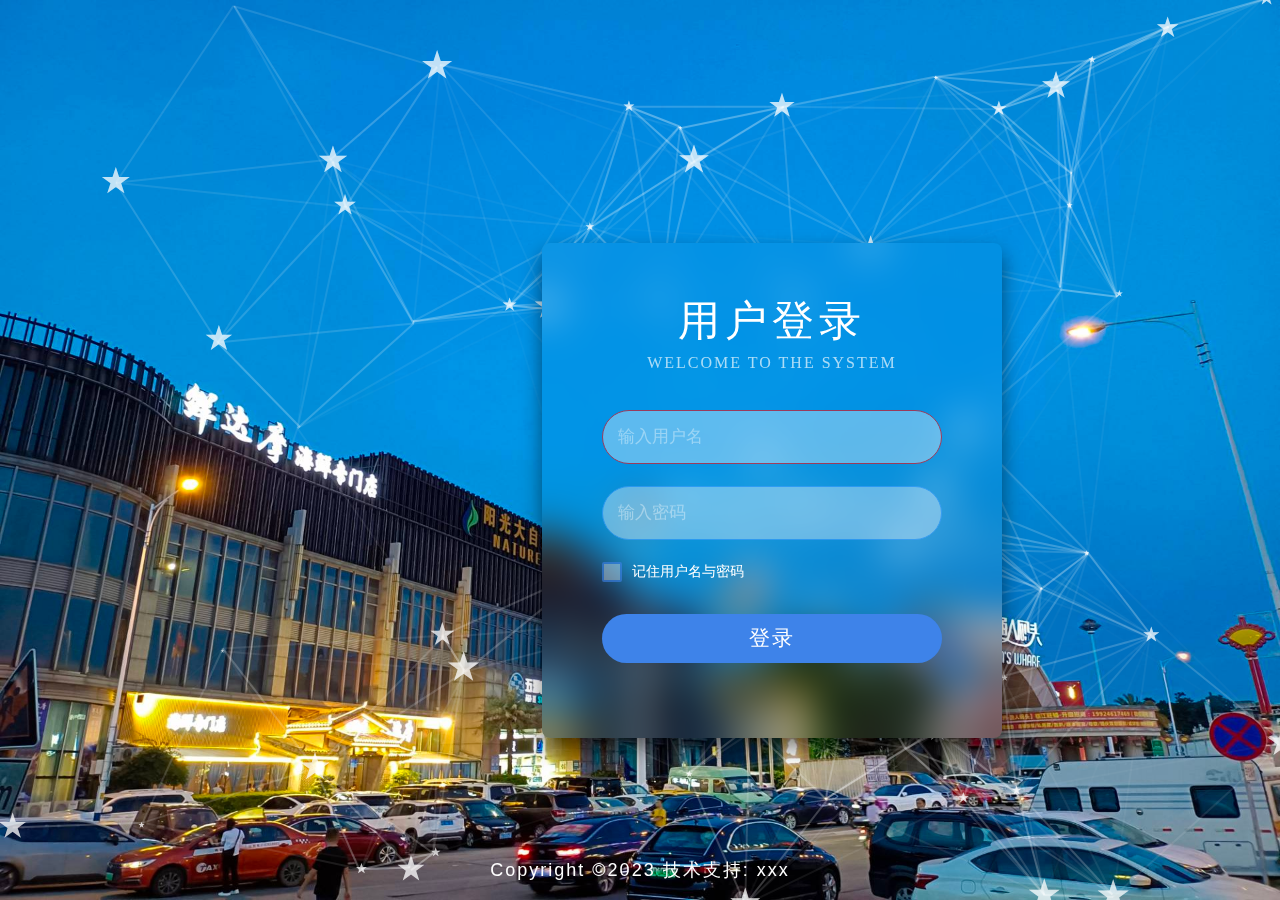
==== commit e5756c00: "更新" ====
--- a/docs/index.html
+++ b/docs/index.html
@@ -1 +1 @@
-<!doctype html><html lang=""><head><meta charset="utf-8"><meta http-equiv="X-UA-Compatible" content="IE=edge"><meta name="viewport" content="width=device-width,initial-scale=1"><link rel="icon" href="favicon.ico"><title>浅影歌年</title><script defer="defer" src="js/chunk-vendors.a26f8270.js"></script><script defer="defer" src="js/index.a9e154f8.js"></script><link href="css/chunk-vendors.a6109ee9.css" rel="stylesheet"><link href="css/index.32a43a86.css" rel="stylesheet"></head><body><noscript><strong>We're sorry but 浅影歌年 doesn't work properly without JavaScript enabled. Please enable it to continue.</strong></noscript><div id="app"></div></body></html>+<!doctype html><html lang=""><head><meta charset="utf-8"><meta http-equiv="X-UA-Compatible" content="IE=edge"><meta name="viewport" content="width=device-width,initial-scale=1"><link rel="icon" href="favicon.ico"><title>浅影歌年</title><script defer="defer" src="js/chunk-vendors.07616ba7.js"></script><script defer="defer" src="js/index.09cfe01e.js"></script><link href="css/chunk-vendors.a6109ee9.css" rel="stylesheet"><link href="css/index.c9108c3d.css" rel="stylesheet"></head><body><noscript><strong>We're sorry but 浅影歌年 doesn't work properly without JavaScript enabled. Please enable it to continue.</strong></noscript><div id="app"></div></body></html>--- a/docs/css/index.c9108c3d.css
+++ b/docs/css/index.c9108c3d.css
@@ -0,0 +1 @@
+#app{height:100vh;width:100%;font-family:Helvetica Neue,Helvetica,PingFang SC,Hiragino Sans GB,Microsoft YaHei,微软雅黑,Arial,sans-serif}*{margin:0}.login-container[data-v-6367be6a]{width:100%;height:100%;overflow-y:hidden;position:relative;background-size:100% 100%;background-repeat:no-repeat;background-position:top;background-image:url(../img/bj.a9febc3a.jpg)}.login-content[data-v-6367be6a]{top:27%;z-index:2;width:460px;right:278px;height:55%;padding:50px;display:flex;overflow:hidden;border-radius:8px;position:absolute;box-sizing:border-box;justify-content:center;-webkit-backdrop-filter:blur(20px);backdrop-filter:blur(20px);box-shadow:0 10px 20px rgba(0,0,0,.5)}.info[data-v-6367be6a]{width:80%;height:70%}.info .system-title[data-v-6367be6a]{width:100%;height:100px;text-align:center;align-items:center}.info .system-title .user-login[data-v-6367be6a]{height:59px;color:#fff;font-size:42px;font-weight:500;letter-spacing:5px;font-family:PingFang SC}.info .system-title .welcome-info[data-v-6367be6a]{font-size:16px;opacity:.67;color:#fff;font-weight:400;line-height:21px;letter-spacing:2px;font-family:PingFang SC}.info .user-info[data-v-6367be6a]{height:100%;display:flex;margin-top:20px;align-items:center;justify-content:center}.info .user-info .el-input[data-v-6367be6a]{width:340.84px}.info .user-info .el-input[data-v-6367be6a] .el-input__inner{opacity:.6;height:54px!important;line-height:54px!important;border-radius:36px!important;background:hsla(0,0%,100%,.6)}.info .user-info[data-v-6367be6a] .el-checkbox__inner{opacity:.6;height:20px;width:20px;border:2px solid #3e83e9;background:hsla(0,0%,100%,.6)}.info .user-info[data-v-6367be6a] .el-checkbox{color:#fff;font-size:13px;font-weight:400;font-family:PingFang SC}.info .user-info[data-v-6367be6a] .el-checkbox__inner:after{top:3px;left:7px}.info .user-info[data-v-6367be6a] .el-checkbox__input.is-checked+.el-checkbox__label{color:#fff!important}.info .user-info .login-btn[data-v-6367be6a]{opacity:1;width:335px;height:49px;border:#3e83e9;color:#fff;font-size:21px;font-weight:400;border-radius:32px;letter-spacing:2px;background-color:#3e83e9;font-family:PingFang SC}.login-content h1[data-v-6367be6a]{text-align:center;margin-bottom:20px}.login-content p[data-v-6367be6a]{text-indent:2em;line-height:1.7}[data-v-6367be6a] input::-webkit-input-placeholder{opacity:1;color:#fff;font-size:17px;font-weight:400;line-height:500px;font-family:PingFang SC}[data-v-6367be6a] input::-ms-input-placeholder{opacity:1;color:#fff;font-size:17px;font-weight:400;line-height:500px;font-family:PingFang SC}.copyright[data-v-6367be6a]{bottom:0;width:100%;height:60px;display:flex;color:#fff;font-size:18px;font-weight:400;position:absolute;align-items:center;letter-spacing:2px;justify-content:center}[data-v-6367be6a] .el-form-item__error{left:20px!important}[data-v-4ff12f5c] .custom-class-drawer .el-drawer__header{margin-bottom:0;padding:15px;box-sizing:border-box;border-bottom:1px solid #dcdfe6}[data-v-4ff12f5c] .custom-class-drawer .el-drawer__body{box-sizing:border-box;padding:0 15px}[data-v-4ff12f5c] .custom-class-drawer .setting-box .item{display:flex;align-items:center;justify-content:space-between;margin-bottom:10px}[data-v-4ff12f5c] .custom-class-drawer .setting-box .item:last-child{margin-bottom:0}[data-v-4ff12f5c] .custom-class-drawer .el-select{width:75px}.header-container[data-v-71801894]{height:100%;width:100%;display:flex;align-items:center;justify-content:space-between;background:#020024;background:linear-gradient(90deg,#020024,#29107a 15%,#223190 44%,#00d4ff)}.header-container .system-info[data-v-71801894]{box-sizing:border-box;padding-left:20px;display:flex;align-items:center}.header-container .system-info .system-name[data-v-71801894]{color:#fff;margin-left:20px;font-size:var(--system-name-font-size);background:var(--system-name-background);-webkit-background-clip:text;background-clip:text;-webkit-text-fill-color:var(--system-name-color)}.header-container .user-info[data-v-71801894]{display:flex;align-items:center;box-sizing:border-box;padding-right:20px}.header-container .user-info .time-container[data-v-71801894]{display:flex;flex-direction:column;margin-right:10px}.header-container .user-info .time-container .date[data-v-71801894]{font-size:var(--font-size-16)}.header-container .user-info .time-container .time[data-v-71801894]{font-size:var(--font-size-14)}.header-container .user-info .username[data-v-71801894]{cursor:pointer;margin:0 10px;font-size:var(--font-size-18)}.header-container .user-info .svg-icon[data-v-71801894]{cursor:pointer}a[data-v-a438b07c]{text-decoration:none}.el-select[data-v-6014ddea]{width:600px}p[data-v-6014ddea]{margin-top:10px}.menu-container[data-v-754909b9]{height:100%;overflow-x:hidden}.menu-container .el-menu[data-v-754909b9]{height:calc(100% - 45px);overflow-y:auto;width:100%;border:none;transition:width .3s}.menu-container .collapse-box[data-v-754909b9]{height:43px;background-color:#0a1a34;border:1px solid;-o-border-image:linear-gradient(180deg,rgba(81,209,255,.3),rgba(81,209,255,.5),rgba(81,209,255,.3)) 1 1;border-image:linear-gradient(180deg,rgba(81,209,255,.3),rgba(81,209,255,.5),rgba(81,209,255,.3)) 1 1}.menu-container .collapse-box>div[data-v-754909b9]{margin-top:12px;width:22px;height:22px;margin-left:16px}.menu-container .collapse-box>div img[data-v-754909b9]{cursor:pointer}.menu-container .hidden[data-v-754909b9]{width:63px}.navbar-container[data-v-4b6c1d09]{position:relative;display:flex;align-items:center;background:#1a107a;background:linear-gradient(90deg,#1a107a 7%,#a10b82 46%,#00fff8)}.navbar-container>i[data-v-4b6c1d09]{color:#fff;cursor:pointer;margin:0 5px}.navbar-container [data-v-4b6c1d09]{margin:0;padding:0}.navbar-container .contextmenu[data-v-4b6c1d09]{position:absolute;z-index:3000}.navbar-container .contextmenu .contextmenu-item[data-v-4b6c1d09]{cursor:pointer;padding:5px 10px;display:flex;align-items:center;justify-content:center;text-align:center;box-sizing:border-box;font-size:var(--font-size-16)}.navbar-container .contextmenu .contextmenu-item[data-v-4b6c1d09]:hover{color:#fff;background-color:#3a8ee6}.navbar-container[data-v-4b6c1d09] .el-card__body{padding:0}.navbar-container ul[data-v-4b6c1d09]{list-style:none}.navbar-container .nav[data-v-4b6c1d09]{display:flex;height:var(--tabs-height);overflow:hidden;white-space:nowrap}.navbar-container .nav-item[data-v-4b6c1d09]{display:inline-block;min-width:80px;font-size:14px;position:relative;cursor:pointer}.navbar-container .nav-item[data-v-4b6c1d09]:after,.navbar-container .nav-item[data-v-4b6c1d09]:before{position:absolute;top:50%;height:16px;border-left:1px solid hsla(0,0%,100%,.2);transform:translateY(-50%);content:""}.navbar-container .nav-item[data-v-4b6c1d09]:before{right:0}.navbar-container .nav-item[data-v-4b6c1d09]:after{left:0}.navbar-container .nav-item span[data-v-4b6c1d09]{display:flex;align-items:center;justify-content:center;padding:0 16px;line-height:var(--tabs-height);color:var(--tabs-text-color);border-radius:8px 8px 0 0;position:relative;z-index:1;box-sizing:border-box}.navbar-container .nav-item span[data-v-4b6c1d09]:after,.navbar-container .nav-item span[data-v-4b6c1d09]:before{position:absolute;bottom:0;width:8px;height:8px;content:"";pointer-events:none}.navbar-container .nav-item span[data-v-4b6c1d09]:before{left:-8px}.navbar-container .nav-item span[data-v-4b6c1d09]:after{right:-8px}.navbar-container .nav-item span i[data-v-4b6c1d09]{margin-left:8px;display:none}.navbar-container .nav-item span i[data-v-4b6c1d09]:hover{color:#156db9}.navbar-container .nav-item span:hover i[data-v-4b6c1d09]{display:block}.navbar-container .nav-item.active[data-v-4b6c1d09]:after,.navbar-container .nav-item.active[data-v-4b6c1d09]:before{opacity:0}.navbar-container .nav-item.active span[data-v-4b6c1d09]{background-color:var(--tabs-active-bgcolor);z-index:3}.navbar-container .nav-item.active span[data-v-4b6c1d09]:before{background:radial-gradient(circle at left top,transparent,transparent var(--tabs-gradient-divider),var(--tabs-active-bgcolor) var(--tabs-gradient-divider),var(--tabs-active-bgcolor))}.navbar-container .nav-item.active span[data-v-4b6c1d09]:after{background:radial-gradient(circle at right top,transparent,transparent var(--tabs-gradient-divider),var(--tabs-active-bgcolor) var(--tabs-gradient-divider),var(--tabs-active-bgcolor))}.navbar-container .nav-item[data-v-4b6c1d09]:not(.active):hover{z-index:2}.navbar-container .nav-item[data-v-4b6c1d09]:not(.active):hover:after,.navbar-container .nav-item[data-v-4b6c1d09]:not(.active):hover:before{opacity:0}.navbar-container .nav-item:not(.active):hover span[data-v-4b6c1d09]{background-color:var(--tabs-hover-bgcolor)}.navbar-container .nav-item:not(.active):hover span[data-v-4b6c1d09]:before{background:radial-gradient(circle at left top,transparent,transparent var(--tabs-gradient-divider),var(--tabs-hover-bgcolor) var(--tabs-gradient-divider),var(--tabs-hover-bgcolor))}.navbar-container .nav-item:not(.active):hover span[data-v-4b6c1d09]:after{background:radial-gradient(circle at right top,transparent,transparent var(--tabs-gradient-divider),var(--tabs-hover-bgcolor) var(--tabs-gradient-divider),var(--tabs-hover-bgcolor))}.el-container .el-header[data-v-ba9e8632]{padding:0}.el-container .yiAn-container[data-v-ba9e8632]{height:calc(100% - 60px);background-color:#060d24}.el-container .el-aside[data-v-ba9e8632]{height:100%}.el-container .el-main[data-v-ba9e8632]{height:100%;width:100%;position:relative;padding:0}.el-container .el-main .router-view-container[data-v-ba9e8632]{width:100%;height:calc(100% - 34px);overflow-y:auto;color:#fff}.bg-disable[data-v-ba9e8632]{-moz-filter:grayscale(100%);-ms-filter:grayscale(100%);-o-filter:grayscale(100%);filter:grayscale(100%);filter:progid:dximagetransform.microsoft.basicimage(grayscale=1)}.container[data-v-3ecd8244]{height:100%;width:100%;display:flex;align-items:center;justify-content:center;background-image:linear-gradient(135deg,#ffc2db,#9ebaff)}.container .content[data-v-3ecd8244]{width:75%;height:60%;background-size:100% 100%;background-image:url(../img/404.cdc38fa5.svg);position:relative}.container .content .btn[data-v-3ecd8244]{width:100%;display:flex;justify-content:center;position:absolute;bottom:50px}.container .content .btn .el-button[data-v-3ecd8244]{-o-border-image:linear-gradient(135deg,#ffc2db,#9ebaff);border-image:linear-gradient(135deg,#ffc2db,#9ebaff);background-image:linear-gradient(135deg,#ffc2db,#9ebaff)}.svg-external-icon[data-v-6b792c41]{background-color:currentColor;-webkit-mask-size:cover!important;mask-size:cover!important;display:inline-block}.layout[data-v-212d3bea]{width:100%;height:100%;display:flex;box-sizing:border-box}.layout .layout-left[data-v-212d3bea],.layout .layout-right[data-v-212d3bea],.layout .y-resize[data-v-212d3bea]{float:left;overflow:hidden}.layout .layout-left[data-v-212d3bea]{width:256px;height:100%;background:#0a1a34;box-shadow:inset 0 1px 12px 0 rgba(81,209,255,.302);border-radius:0 0 0 0;opacity:1;box-sizing:border-box;border-top:1px solid #51d1ff;border-left:1px solid #51d1ff;border-bottom:1px solid #51d1ff}.layout .layout-left .layout-left-content[data-v-212d3bea]{height:calc(100% - 43px);width:100%;overflow:auto}.layout .layout-left .layout-left-bottom[data-v-212d3bea]{height:43px;width:100%;border:1px solid;-o-border-image:linear-gradient(180deg,rgba(81,209,255,.3),rgba(81,209,255,.5),rgba(81,209,255,.3)) 1 1;border-image:linear-gradient(180deg,rgba(81,209,255,.3),rgba(81,209,255,.5),rgba(81,209,255,.3)) 1 1}.layout .layout-left .layout-left-bottom>div[data-v-212d3bea]{margin-top:12px;width:22px;height:22px;margin-left:16px}.layout .layout-left .layout-left-bottom>div img[data-v-212d3bea]{cursor:pointer}.layout .y-resize[data-v-212d3bea]{width:2px;height:100%;background:#51d1ff;cursor:w-resize}.layout .layout-right[data-v-212d3bea]{width:calc(100% - 259px);height:100%;background:#060d24}.layout .layout-right .layout-right-container[data-v-212d3bea]{overflow:hidden;height:100%;background:#060d24;opacity:1;padding:20px;box-sizing:border-box}.layout .layout-right .layout-right-container .slot-right-container[data-v-212d3bea]{width:100%;height:100%;padding:20px;box-sizing:border-box;box-shadow:inset 0 1px 12px 0 rgba(3,251,255,.3);border:1px solid rgba(81,209,255,.7);background-color:#0a1a34}.layout .layout-right .layout-right-container .slot-right-container>div[data-v-212d3bea]{height:100%;display:flex;flex-flow:column}.layout .collapse[data-v-212d3bea]{width:100px;transition:all .5s}.layout .expand[data-v-212d3bea]{width:256px;transition:all .5s}.layout .expand-right[data-v-212d3bea]{transition:all .5s;width:calc(100% - 259px)!important}.layout .collapse-right[data-v-212d3bea]{transition:all .5s;width:calc(100% - 53px)!important}.layout .just-right[data-v-212d3bea]{transition:all .5s;width:100%!important}.ztree *{padding:0;margin:0;font-size:16px;font-family:Verdana,Arial,Helvetica,AppleGothic,sans-serif}.ztree{margin:0;padding:5px;color:#333}.ztree li{padding:0;margin:0;list-style:none;line-height:20px;text-align:left;white-space:nowrap;outline:0}.ztree li ul{margin:0;padding:0 0 0 18px}.ztree li ul.line{background:url([data-uri]) 0 0 repeat-y}.ztree li a{padding:1px 3px 0 0;margin:0;cursor:pointer;height:20px;color:#fff;background-color:transparent;vertical-align:top;display:inline-block}.ztree li a,.ztree li a:hover{text-decoration:none}.ztree li a.curSelectedNode{padding-top:0;height:20px}.curSelectedNode .node_name{color:#fff;padding:0 3px;box-sizing:border-box;border-radius:4px;background-color:#409eff}.ztree li a.curSelectedNode_Edit{padding-top:0;background-color:#ffe6b0;color:#000;height:16px;border:1px solid #ffb951;opacity:.8}.ztree li a.tmpTargetNode_inner{padding-top:0;background-color:#316ac5;color:#fff;height:16px;border:1px solid #316ac5;opacity:.8;filter:alpha(opacity=80)}.ztree li a input.rename{height:14px;width:80px;padding:0;margin:0;font-size:12px;border:1px solid #7ec4cc;*border:0}.ztree li span{line-height:16px;margin-right:2px}.ztree li span.button{line-height:0;margin:0;width:16px;height:16px;display:inline-block;vertical-align:middle;border:0 none;cursor:pointer;outline:none;background-color:transparent;background-repeat:no-repeat;background-attachment:scroll;background-image:url(../img/zTreeStandard.5abfd124.png);*background-image:url([data-uri])}.ztree li span.button.chk{width:13px;height:13px;margin:0 3px 0 0;cursor:auto}.ztree li span.button.chk.checkbox_false_full{background-position:0 0}.ztree li span.button.chk.checkbox_false_full_focus{background-position:0 -14px}.ztree li span.button.chk.checkbox_false_part{background-position:0 -28px}.ztree li span.button.chk.checkbox_false_part_focus{background-position:0 -42px}.ztree li span.button.chk.checkbox_false_disable{background-position:0 -56px}.ztree li span.button.chk.checkbox_true_full{background-position:-14px 0}.ztree li span.button.chk.checkbox_true_full_focus{background-position:-14px -14px}.ztree li span.button.chk.checkbox_true_part{background-position:-14px -28px}.ztree li span.button.chk.checkbox_true_part_focus{background-position:-14px -42px}.ztree li span.button.chk.checkbox_true_disable{background-position:-14px -56px}.ztree li span.button.chk.radio_false_full{background-position:-28px 0}.ztree li span.button.chk.radio_false_full_focus{background-position:-28px -14px}.ztree li span.button.chk.radio_false_part{background-position:-28px -28px}.ztree li span.button.chk.radio_false_part_focus{background-position:-28px -42px}.ztree li span.button.chk.radio_false_disable{background-position:-28px -56px}.ztree li span.button.chk.radio_true_full{background-position:-42px 0}.ztree li span.button.chk.radio_true_full_focus{background-position:-42px -14px}.ztree li span.button.chk.radio_true_part{background-position:-42px -28px}.ztree li span.button.chk.radio_true_part_focus{background-position:-42px -42px}.ztree li span.button.chk.radio_true_disable{background-position:-42px -56px}.ztree li span.button.switch{width:18px;height:18px}.ztree li span.button.root_open{background-position:-92px -54px}.ztree li span.button.root_close{background-position:-74px -54px}.ztree li span.button.roots_open{background-position:-92px 0}.ztree li span.button.roots_close{background-position:-74px 0}.ztree li span.button.center_open{background-position:-92px -18px}.ztree li span.button.center_close{background-position:-74px -18px}.ztree li span.button.bottom_open{background-position:-92px -36px}.ztree li span.button.bottom_close{background-position:-74px -36px}.ztree li span.button.noline_open{background-position:-92px -72px}.ztree li span.button.noline_close{background-position:-74px -72px}.ztree li span.button.root_docu{background:none}.ztree li span.button.roots_docu{background-position:-56px 0}.ztree li span.button.center_docu{background-position:-56px -18px}.ztree li span.button.bottom_docu{background-position:-56px -36px}.ztree li span.button.noline_docu{background:none}.ztree li span.button.ico_open{margin-right:2px;background-position:-110px -16px;vertical-align:top;*vertical-align:middle}.ztree li span.button.ico_close{margin-right:2px;background-position:-110px 0;vertical-align:top;*vertical-align:middle}.ztree li span.button.ico_docu{background-position:-110px -32px}.ztree li span.button.edit,.ztree li span.button.ico_docu{margin-right:2px;vertical-align:top;*vertical-align:middle}.ztree li span.button.edit{background-position:-110px -48px}.ztree li span.button.remove{margin-right:2px;background-position:-110px -64px;vertical-align:top;*vertical-align:middle}.ztree li span.button.ico_loading{margin-right:2px;background:url([data-uri]) no-repeat scroll 0 0 transparent;vertical-align:top;*vertical-align:middle}ul.tmpTargetzTree{background-color:#ffe6b0;opacity:.8;filter:alpha(opacity=80)}span.tmpzTreeMove_arrow{background-repeat:no-repeat;background-attachment:scroll;background-position:-110px -80px;background-image:url(../img/zTreeStandard.5abfd124.png);*background-image:url([data-uri])}ul.ztree.zTreeDragUL{margin:0;padding:0;position:absolute;width:auto;height:auto;overflow:hidden;background-color:#cfcfcf;border:1px dotted #00b83f;opacity:.8;filter:alpha(opacity=80)}.schema-tree-plus{text-align:left;font-size:13px;padding-left:6px;padding-top:6px}.schema-tree-plus li{list-style-type:none;white-space:nowrap;outline:none;padding:0}.schema-tree-plus li ul{position:relative;padding:0 0 0 20px;margin:0}.schema-tree-plus .line:before{position:absolute;top:0;left:10px;height:100%;content:"";border-right:1px solid #d9d9d9}.schema-tree-plus .bottom_docu:after,.schema-tree-plus .bottom_docu:before,.schema-tree-plus .center_docu:after,.schema-tree-plus .center_docu:before,.schema-tree-plus .roots_docu:after,.schema-tree-plus .roots_docu:before{position:absolute;content:"";border:0 solid #d9d9d9}.schema-tree-plus .roots_docu:before{left:10px;height:50%;top:50%;border-left-width:1px}.schema-tree-plus .roots_docu:after{top:50%;left:11px;width:50%;border-top-width:1px}.schema-tree-plus .center_docu:before{left:10px;height:calc(100% + 6px);border-left-width:1px}.schema-tree-plus .center_docu:after{top:50%;left:11px;width:50%;border-top-width:1px}.schema-tree-plus .bottom_docu:before{left:10px;height:50%;border-left-width:1px}.schema-tree-plus .bottom_docu:after{top:50%;left:11px;width:50%;border-top-width:1px}.schema-tree-plus li a{display:inline-block;line-height:24px;height:24px;margin:0;cursor:pointer;transition:none;vertical-align:middle;color:#fff}.schema-tree-plus .node_name{display:inline-block;padding:0 3px;border-radius:4px}.schema-tree-plus .curSelectedNode .node_name{color:#000;background-color:#bae7ff}.schema-tree-plus .curSelectedNode_Edit{height:20px;opacity:.8;color:#000;border:1px solid #6cc2e8;background-color:#9dd6f0}.schema-tree-plus .tmpTargetNode_inner{opacity:.8;color:#fff;background-color:#4fcbf0;filter:alpha(opacity=80)}.schema-tree-plus .rename{font-size:12px;line-height:22px;width:80px;height:22px;margin:0;padding:0;vertical-align:top;border:0;background:none}.schema-tree-plus .button{position:relative;display:inline-block;line-height:24px;height:24px;width:24px;cursor:pointer;text-align:center;vertical-align:middle}.schema-tree-plus .button.edit{color:#25ae88}.schema-tree-plus .button.remove{color:#cb4042}.schema-tree-plus .button.chk{position:relative;width:14px;height:14px;margin:0 4px 0 0;border:1px solid #d9d9d9;border-radius:2px;background:#fff}.schema-tree-plus .chk.radio_false_disable,.schema-tree-plus .chk.radio_false_full,.schema-tree-plus .chk.radio_false_full_focus,.schema-tree-plus .chk.radio_false_part,.schema-tree-plus .chk.radio_false_part_focus,.schema-tree-plus .chk.radio_true_disable,.schema-tree-plus .chk.radio_true_full,.schema-tree-plus .chk.radio_true_full_focus,.schema-tree-plus .chk.radio_true_part,.schema-tree-plus .chk.radio_true_part_focus{border-radius:8px}.schema-tree-plus .button.chk:after{position:absolute;top:1px;left:4px;width:4px;height:8px;content:"";transition:transform .2s ease-in-out;transform:rotate(0deg) scale(0);border-right:2px solid #fff;border-bottom:2px solid #fff}.schema-tree-plus .button.checkbox_false_full_focus{border-color:#ccc}.schema-tree-plus .button.checkbox_true_disable,.schema-tree-plus .button.checkbox_true_full,.schema-tree-plus .button.checkbox_true_full_focus,.schema-tree-plus .button.checkbox_true_part,.schema-tree-plus .button.checkbox_true_part_focus{border-color:#39f;background-color:#39f}.schema-tree-plus .button.checkbox_true_disable:after,.schema-tree-plus .button.checkbox_true_full:after,.schema-tree-plus .button.checkbox_true_full_focus:after{transform:rotate(45deg) scale(1)}.schema-tree-plus .button.checkbox_true_part:after,.schema-tree-plus .button.checkbox_true_part_focus:after{top:5px;left:1px;width:10px;height:1px;transform:rotate(0deg) scale(1);border-right:0}.schema-tree-plus .button.radio_true_full,.schema-tree-plus .chk.radio_true_full_focus,.schema-tree-plus .chk.radio_true_part,.schema-tree-plus .chk.radio_true_part_focus{border-color:#39f}.schema-tree-plus .button.radio_true_full:after,.schema-tree-plus .chk.radio_true_full_focus:after,.schema-tree-plus .chk.radio_true_part:after,.schema-tree-plus .chk.radio_true_part_focus:after{top:3px;left:3px;width:8px;transform:rotate(0deg) scale(1);border:0;border-radius:4px;background:#39f}.schema-tree-plus .button.checkbox_false_disable,.schema-tree-plus .button.checkbox_true_disable,.schema-tree-plus .chk.radio_false_disable,.schema-tree-plus .chk.radio_true_disable{cursor:not-allowed}.schema-tree-plus .button.checkbox_false_disable{background-color:#f5f5f5}.schema-tree-plus .button.checkbox_false_disable+a,.schema-tree-plus .button.radio_false_disable+a{color:rgba(0,0,0,.38);cursor:not-allowed}.schema-tree-plus .button.checkbox_false_disable+a .button,.schema-tree-plus .button.radio_false_disable+a .button{cursor:not-allowed}.schema-tree-plus .button.checkbox_false_disable+a.curSelectedNode .node_name,.schema-tree-plus .button.radio_false_disable+a.curSelectedNode .node_name{color:rgba(0,0,0,.38);background-color:transparent}.schema-tree-plus .button.bottom_close:before,.schema-tree-plus .button.bottom_open:before,.schema-tree-plus .button.center_close:before,.schema-tree-plus .button.center_open:before,.schema-tree-plus .button.noline_close:before,.schema-tree-plus .button.noline_open:before,.schema-tree-plus .button.root_close:before,.schema-tree-plus .button.root_open:before,.schema-tree-plus .button.roots_close:before,.schema-tree-plus .button.roots_open:before{position:absolute;top:5px;left:8px;content:"";transition:transform .3s ease;transform:rotate(0deg);transform-origin:25% 50%;border:5px solid;border-color:transparent transparent transparent #fff}.schema-tree-plus .button.bottom_open:before,.schema-tree-plus .button.center_open:before,.schema-tree-plus .button.noline_open:before,.schema-tree-plus .button.root_open:before,.schema-tree-plus .button.roots_open:before{transform:rotate(90deg)}.schema-tree-plus .button.ico_loading{margin-right:2px;background:url([data-uri]) 0 no-repeat}.schema-tree-plus .tmpTargetzTree{opacity:.8;background-color:#2ea9df;filter:alpha(opacity=80)}.schema-tree-plus .tmpzTreeMove_arrow{position:absolute;width:18px;height:18px;color:#4fcbf0}.schema-tree-plus .ztree.zTreeDragUL{overflow:hidden;position:absolute;width:auto;height:auto;margin:0;padding:0;opacity:.8;border:1px dotted #176b53;background-color:#dbdbdb;filter:alpha(opacity=80)}.zTreeMask{position:absolute;z-index:10000;opacity:0;background-color:#cfcfcf;filter:alpha(opacity=0)}span.tmpzTreeMove_arrow{width:16px;height:16px;display:inline-block;padding:0;margin:2px 0 0 1px;border:0 none;position:absolute;background-color:transparent}span.tmpzTreeMove_arrow:before{position:absolute;top:0;left:4px;width:0;height:0;border:8px solid transparent;border-left-color:#409eff;content:" "}span.tmpzTreeMove_arrow:after{position:absolute;top:5px;left:-6px;width:12px;height:6px;background-color:#409eff;content:" "}.schema-tree-select-plus a.curSelectedNode .node_name{color:#555;background-color:transparent}.el-select .el-tag__close.el-icon-close{right:-5px;font-size:14px;background-color:transparent;transform:scale(.85)}.schema-tree-select-options{display:none!important}.schema-tree-action-button{display:inline-block;font-size:12px;color:#409eff;margin:0 6px}.schema-tree-action-button:hover{text-decoration:underline}.schema-tree-container{padding-top:16px;box-sizing:border-box;overflow:hidden}.schema-tree-container .el-scrollbar{height:100%;box-sizing:border-box}.schema-tree-container .el-scrollbar__wrap{overflow:visible;overflow-x:hidden}.el-scrollbar .el-scrollbar__view .el-select-dropdown__item{height:auto;max-height:274px;overflow:hidden;overflow-y:auto}.el-select-dropdown__item.selected{font-weight:400}@font-face{font-family:element-icons;src:url(../fonts/element-icons.ff18efd1.woff) format("woff"),url(../fonts/element-icons.f1a45d74.ttf) format("truetype");font-weight:400;font-display:"auto";font-style:normal}[class*=" el-icon-"],[class^=el-icon-]{font-family:element-icons!important;speak:none;font-style:normal;font-weight:400;font-variant:normal;text-transform:none;line-height:1;vertical-align:baseline;display:inline-block;-webkit-font-smoothing:antialiased;-moz-osx-font-smoothing:grayscale}.el-icon-ice-cream-round:before{content:""}.el-icon-ice-cream-square:before{content:""}.el-icon-lollipop:before{content:""}.el-icon-potato-strips:before{content:""}.el-icon-milk-tea:before{content:""}.el-icon-ice-drink:before{content:""}.el-icon-ice-tea:before{content:""}.el-icon-coffee:before{content:""}.el-icon-orange:before{content:""}.el-icon-pear:before{content:""}.el-icon-apple:before{content:""}.el-icon-cherry:before{content:""}.el-icon-watermelon:before{content:""}.el-icon-grape:before{content:""}.el-icon-refrigerator:before{content:""}.el-icon-goblet-square-full:before{content:""}.el-icon-goblet-square:before{content:""}.el-icon-goblet-full:before{content:""}.el-icon-goblet:before{content:""}.el-icon-cold-drink:before{content:""}.el-icon-coffee-cup:before{content:""}.el-icon-water-cup:before{content:""}.el-icon-hot-water:before{content:""}.el-icon-ice-cream:before{content:""}.el-icon-dessert:before{content:""}.el-icon-sugar:before{content:""}.el-icon-tableware:before{content:""}.el-icon-burger:before{content:""}.el-icon-knife-fork:before{content:""}.el-icon-fork-spoon:before{content:""}.el-icon-chicken:before{content:""}.el-icon-food:before{content:""}.el-icon-dish-1:before{content:""}.el-icon-dish:before{content:""}.el-icon-moon-night:before{content:""}.el-icon-moon:before{content:""}.el-icon-cloudy-and-sunny:before{content:""}.el-icon-partly-cloudy:before{content:""}.el-icon-cloudy:before{content:""}.el-icon-sunny:before{content:""}.el-icon-sunset:before{content:""}.el-icon-sunrise-1:before{content:""}.el-icon-sunrise:before{content:""}.el-icon-heavy-rain:before{content:""}.el-icon-lightning:before{content:""}.el-icon-light-rain:before{content:""}.el-icon-wind-power:before{content:""}.el-icon-baseball:before{content:""}.el-icon-soccer:before{content:""}.el-icon-football:before{content:""}.el-icon-basketball:before{content:""}.el-icon-ship:before{content:""}.el-icon-truck:before{content:""}.el-icon-bicycle:before{content:""}.el-icon-mobile-phone:before{content:""}.el-icon-service:before{content:""}.el-icon-key:before{content:""}.el-icon-unlock:before{content:""}.el-icon-lock:before{content:""}.el-icon-watch:before{content:""}.el-icon-watch-1:before{content:""}.el-icon-timer:before{content:""}.el-icon-alarm-clock:before{content:""}.el-icon-map-location:before{content:""}.el-icon-delete-location:before{content:""}.el-icon-add-location:before{content:""}.el-icon-location-information:before{content:""}.el-icon-location-outline:before{content:""}.el-icon-location:before{content:""}.el-icon-place:before{content:""}.el-icon-discover:before{content:""}.el-icon-first-aid-kit:before{content:""}.el-icon-trophy-1:before{content:""}.el-icon-trophy:before{content:""}.el-icon-medal:before{content:""}.el-icon-medal-1:before{content:""}.el-icon-stopwatch:before{content:""}.el-icon-mic:before{content:""}.el-icon-copy-document:before{content:""}.el-icon-full-screen:before{content:""}.el-icon-switch-button:before{content:""}.el-icon-aim:before{content:""}.el-icon-crop:before{content:""}.el-icon-odometer:before{content:""}.el-icon-time:before{content:""}.el-icon-bangzhu:before{content:""}.el-icon-close-notification:before{content:""}.el-icon-microphone:before{content:""}.el-icon-turn-off-microphone:before{content:""}.el-icon-position:before{content:""}.el-icon-postcard:before{content:""}.el-icon-message:before{content:""}.el-icon-chat-line-square:before{content:""}.el-icon-chat-dot-square:before{content:""}.el-icon-chat-dot-round:before{content:""}.el-icon-chat-square:before{content:""}.el-icon-chat-line-round:before{content:""}.el-icon-chat-round:before{content:""}.el-icon-set-up:before{content:""}.el-icon-turn-off:before{content:""}.el-icon-open:before{content:""}.el-icon-connection:before{content:""}.el-icon-link:before{content:""}.el-icon-cpu:before{content:""}.el-icon-thumb:before{content:""}.el-icon-female:before{content:""}.el-icon-male:before{content:""}.el-icon-guide:before{content:""}.el-icon-news:before{content:""}.el-icon-price-tag:before{content:""}.el-icon-discount:before{content:""}.el-icon-wallet:before{content:""}.el-icon-coin:before{content:""}.el-icon-money:before{content:""}.el-icon-bank-card:before{content:""}.el-icon-box:before{content:""}.el-icon-present:before{content:""}.el-icon-sell:before{content:""}.el-icon-sold-out:before{content:""}.el-icon-shopping-bag-2:before{content:""}.el-icon-shopping-bag-1:before{content:""}.el-icon-shopping-cart-2:before{content:""}.el-icon-shopping-cart-1:before{content:""}.el-icon-shopping-cart-full:before{content:""}.el-icon-smoking:before{content:""}.el-icon-no-smoking:before{content:""}.el-icon-house:before{content:""}.el-icon-table-lamp:before{content:""}.el-icon-school:before{content:""}.el-icon-office-building:before{content:""}.el-icon-toilet-paper:before{content:""}.el-icon-notebook-2:before{content:""}.el-icon-notebook-1:before{content:""}.el-icon-files:before{content:""}.el-icon-collection:before{content:""}.el-icon-receiving:before{content:""}.el-icon-suitcase-1:before{content:""}.el-icon-suitcase:before{content:""}.el-icon-film:before{content:""}.el-icon-collection-tag:before{content:""}.el-icon-data-analysis:before{content:""}.el-icon-pie-chart:before{content:""}.el-icon-data-board:before{content:""}.el-icon-data-line:before{content:""}.el-icon-reading:before{content:""}.el-icon-magic-stick:before{content:""}.el-icon-coordinate:before{content:""}.el-icon-mouse:before{content:""}.el-icon-brush:before{content:""}.el-icon-headset:before{content:""}.el-icon-umbrella:before{content:""}.el-icon-scissors:before{content:""}.el-icon-mobile:before{content:""}.el-icon-attract:before{content:""}.el-icon-monitor:before{content:""}.el-icon-search:before{content:""}.el-icon-takeaway-box:before{content:""}.el-icon-paperclip:before{content:""}.el-icon-printer:before{content:""}.el-icon-document-add:before{content:""}.el-icon-document:before{content:""}.el-icon-document-checked:before{content:""}.el-icon-document-copy:before{content:""}.el-icon-document-delete:before{content:""}.el-icon-document-remove:before{content:""}.el-icon-tickets:before{content:""}.el-icon-folder-checked:before{content:""}.el-icon-folder-delete:before{content:""}.el-icon-folder-remove:before{content:""}.el-icon-folder-add:before{content:""}.el-icon-folder-opened:before{content:""}.el-icon-folder:before{content:""}.el-icon-edit-outline:before{content:""}.el-icon-edit:before{content:""}.el-icon-date:before{content:""}.el-icon-c-scale-to-original:before{content:""}.el-icon-view:before{content:""}.el-icon-loading:before{content:""}.el-icon-rank:before{content:""}.el-icon-sort-down:before{content:""}.el-icon-sort-up:before{content:""}.el-icon-sort:before{content:""}.el-icon-finished:before{content:""}.el-icon-refresh-left:before{content:""}.el-icon-refresh-right:before{content:""}.el-icon-refresh:before{content:""}.el-icon-video-play:before{content:""}.el-icon-video-pause:before{content:""}.el-icon-d-arrow-right:before{content:""}.el-icon-d-arrow-left:before{content:""}.el-icon-arrow-up:before{content:""}.el-icon-arrow-down:before{content:""}.el-icon-arrow-right:before{content:""}.el-icon-arrow-left:before{content:""}.el-icon-top-right:before{content:""}.el-icon-top-left:before{content:""}.el-icon-top:before{content:""}.el-icon-bottom:before{content:""}.el-icon-right:before{content:""}.el-icon-back:before{content:""}.el-icon-bottom-right:before{content:""}.el-icon-bottom-left:before{content:""}.el-icon-caret-top:before{content:""}.el-icon-caret-bottom:before{content:""}.el-icon-caret-right:before{content:""}.el-icon-caret-left:before{content:""}.el-icon-d-caret:before{content:""}.el-icon-share:before{content:""}.el-icon-menu:before{content:""}.el-icon-s-grid:before{content:""}.el-icon-s-check:before{content:""}.el-icon-s-data:before{content:""}.el-icon-s-opportunity:before{content:""}.el-icon-s-custom:before{content:""}.el-icon-s-claim:before{content:""}.el-icon-s-finance:before{content:""}.el-icon-s-comment:before{content:""}.el-icon-s-flag:before{content:""}.el-icon-s-marketing:before{content:""}.el-icon-s-shop:before{content:""}.el-icon-s-open:before{content:""}.el-icon-s-management:before{content:""}.el-icon-s-ticket:before{content:""}.el-icon-s-release:before{content:""}.el-icon-s-home:before{content:""}.el-icon-s-promotion:before{content:""}.el-icon-s-operation:before{content:""}.el-icon-s-unfold:before{content:""}.el-icon-s-fold:before{content:""}.el-icon-s-platform:before{content:""}.el-icon-s-order:before{content:""}.el-icon-s-cooperation:before{content:""}.el-icon-bell:before{content:""}.el-icon-message-solid:before{content:""}.el-icon-video-camera:before{content:""}.el-icon-video-camera-solid:before{content:""}.el-icon-camera:before{content:""}.el-icon-camera-solid:before{content:""}.el-icon-download:before{content:""}.el-icon-upload2:before{content:""}.el-icon-upload:before{content:""}.el-icon-picture-outline-round:before{content:""}.el-icon-picture-outline:before{content:""}.el-icon-picture:before{content:""}.el-icon-close:before{content:""}.el-icon-check:before{content:""}.el-icon-plus:before{content:""}.el-icon-minus:before{content:""}.el-icon-help:before{content:""}.el-icon-s-help:before{content:""}.el-icon-circle-close:before{content:""}.el-icon-circle-check:before{content:""}.el-icon-circle-plus-outline:before{content:""}.el-icon-remove-outline:before{content:""}.el-icon-zoom-out:before{content:""}.el-icon-zoom-in:before{content:""}.el-icon-error:before{content:""}.el-icon-success:before{content:""}.el-icon-circle-plus:before{content:""}.el-icon-remove:before{content:""}.el-icon-info:before{content:""}.el-icon-question:before{content:""}.el-icon-warning-outline:before{content:""}.el-icon-warning:before{content:""}.el-icon-goods:before{content:""}.el-icon-s-goods:before{content:""}.el-icon-star-off:before{content:""}.el-icon-star-on:before{content:""}.el-icon-more-outline:before{content:""}.el-icon-more:before{content:""}.el-icon-phone-outline:before{content:""}.el-icon-phone:before{content:""}.el-icon-user:before{content:""}.el-icon-user-solid:before{content:""}.el-icon-setting:before{content:""}.el-icon-s-tools:before{content:""}.el-icon-delete:before{content:""}.el-icon-delete-solid:before{content:""}.el-icon-eleme:before{content:""}.el-icon-platform-eleme:before{content:""}.el-icon-loading{animation:rotating 2s linear infinite}.el-icon--right{margin-left:5px}.el-icon--left{margin-right:5px}@keyframes rotating{0%{transform:rotate(0deg)}to{transform:rotate(1turn)}}.el-pagination{white-space:nowrap;padding:2px 5px;color:#303133;font-weight:700}.el-pagination:after,.el-pagination:before{display:table;content:""}.el-pagination:after{clear:both}.el-pagination button,.el-pagination span:not([class*=suffix]){display:inline-block;font-size:13px;min-width:35.5px;height:28px;line-height:28px;vertical-align:top;box-sizing:border-box}.el-pagination .el-input__inner{text-align:center;-moz-appearance:textfield;line-height:normal}.el-pagination .el-input__suffix{right:0;transform:scale(.8)}.el-pagination .el-select .el-input{width:100px;margin:0 5px}.el-pagination .el-select .el-input .el-input__inner{padding-right:25px;border-radius:3px}.el-pagination button{border:none;padding:0 6px;background:transparent}.el-pagination button:focus{outline:none}.el-pagination button:hover{color:#409eff}.el-pagination button:disabled{color:#c0c4cc;background-color:#fff;cursor:not-allowed}.el-pagination .btn-next,.el-pagination .btn-prev{background:50% no-repeat;background-size:16px;background-color:#fff;cursor:pointer;margin:0;color:#303133}.el-pagination .btn-next .el-icon,.el-pagination .btn-prev .el-icon{display:block;font-size:12px;font-weight:700}.el-pagination .btn-prev{padding-right:12px}.el-pagination .btn-next{padding-left:12px}.el-pagination .el-pager li.disabled{color:#c0c4cc;cursor:not-allowed}.el-pagination--small .btn-next,.el-pagination--small .btn-prev,.el-pagination--small .el-pager li,.el-pagination--small .el-pager li.btn-quicknext,.el-pagination--small .el-pager li.btn-quickprev,.el-pagination--small .el-pager li:last-child{border-color:transparent;font-size:12px;line-height:22px;height:22px;min-width:22px}.el-pagination--small .arrow.disabled{visibility:hidden}.el-pagination--small .more:before,.el-pagination--small li.more:before{line-height:24px}.el-pagination--small button,.el-pagination--small span:not([class*=suffix]){height:22px;line-height:22px}.el-pagination--small .el-pagination__editor,.el-pagination--small .el-pagination__editor.el-input .el-input__inner{height:22px}.el-pagination__sizes{margin:0 10px 0 0;font-weight:400;color:#fff}.el-pagination__sizes .el-input .el-input__inner{font-size:13px;padding-left:8px}.el-pagination__sizes .el-input .el-input__inner:hover{border-color:#409eff}.el-pagination__total{margin-right:10px;font-weight:400;color:#fff}.el-pagination__jump{margin-left:24px;font-weight:400;color:#fff}.el-pagination__jump .el-input__inner{padding:0 3px}.el-pagination__rightwrapper{float:right}.el-pagination__editor{line-height:18px;padding:0 2px;height:28px;text-align:center;margin:0 2px;box-sizing:border-box;border-radius:3px}.el-pagination__editor.el-input{width:50px}.el-pagination__editor.el-input .el-input__inner{height:28px}.el-pagination__editor .el-input__inner::-webkit-inner-spin-button,.el-pagination__editor .el-input__inner::-webkit-outer-spin-button{-webkit-appearance:none;margin:0}.el-pagination.is-background .btn-next,.el-pagination.is-background .btn-prev,.el-pagination.is-background .el-pager li{margin:0 5px;background-color:#f4f4f5;color:#fff;min-width:30px;border-radius:2px}.el-pagination.is-background .btn-next.disabled,.el-pagination.is-background .btn-prev.disabled,.el-pagination.is-background .el-pager li.disabled{color:#c0c4cc}.el-pagination.is-background .btn-next,.el-pagination.is-background .btn-prev{padding:0}.el-pagination.is-background .btn-next:disabled,.el-pagination.is-background .btn-prev:disabled{color:#c0c4cc}.el-pagination.is-background .el-pager li:not(.disabled):hover{color:#409eff}.el-pagination.is-background .el-pager li:not(.disabled).active{background-color:#409eff;color:#fff}.el-pagination.is-background.el-pagination--small .btn-next,.el-pagination.is-background.el-pagination--small .btn-prev,.el-pagination.is-background.el-pagination--small .el-pager li{margin:0 3px;min-width:22px}.el-pager{-webkit-user-select:none;-moz-user-select:none;user-select:none;list-style:none;display:inline-block;vertical-align:top;font-size:0;padding:0;margin:0}.el-pager .more:before{line-height:30px}.el-pager li{padding:0 4px;background:#fff;vertical-align:top;display:inline-block;font-size:13px;min-width:35.5px;height:28px;line-height:28px;cursor:pointer;box-sizing:border-box;text-align:center;margin:0}.el-pager li.btn-quicknext,.el-pager li.btn-quickprev{line-height:28px;color:#303133}.el-pager li.btn-quicknext.disabled,.el-pager li.btn-quickprev.disabled{color:#c0c4cc}.el-pager li.btn-quicknext:hover,.el-pager li.btn-quickprev:hover{cursor:pointer}.el-pager li.active+li{border-left:0}.el-pager li:hover{color:#409eff}.el-pager li.active{color:#409eff;cursor:default}.el-dialog{position:relative;margin:0 auto 50px;background:#fff;border-radius:2px;box-shadow:0 1px 3px rgba(0,0,0,.3);box-sizing:border-box;width:50%}.el-dialog.is-fullscreen{width:100%;margin-top:0;margin-bottom:0;height:100%;overflow:auto}.el-dialog__wrapper{position:fixed;top:0;right:0;bottom:0;left:0;overflow:auto;margin:0}.el-dialog__header{padding:20px;padding-bottom:10px}.el-dialog__headerbtn{position:absolute;top:20px;right:20px;padding:0;background:transparent;border:none;outline:none;cursor:pointer;font-size:16px}.el-dialog__headerbtn .el-dialog__close{color:#909399}.el-dialog__headerbtn:focus .el-dialog__close,.el-dialog__headerbtn:hover .el-dialog__close{color:#409eff}.el-dialog__title{line-height:24px;font-size:18px;color:#303133}.el-dialog__body{padding:30px 20px;color:#fff;font-size:14px;word-break:break-all}.el-dialog__footer{padding:20px;padding-top:10px;text-align:right;box-sizing:border-box}.el-dialog--center{text-align:center}.el-dialog--center .el-dialog__body{text-align:initial;padding:25px 25px 30px}.el-dialog--center .el-dialog__footer{text-align:inherit}.dialog-fade-enter-active{animation:dialog-fade-in .3s}.dialog-fade-leave-active{animation:dialog-fade-out .3s}@keyframes dialog-fade-in{0%{transform:translate3d(0,-20px,0);opacity:0}to{transform:translateZ(0);opacity:1}}@keyframes dialog-fade-out{0%{transform:translateZ(0);opacity:1}to{transform:translate3d(0,-20px,0);opacity:0}}.el-autocomplete{position:relative;display:inline-block}.el-autocomplete-suggestion{margin:5px 0;box-shadow:0 2px 12px 0 rgba(0,0,0,.1);border-radius:4px;border:1px solid #e4e7ed;box-sizing:border-box;background-color:#fff}.el-autocomplete-suggestion__wrap{max-height:280px;padding:10px 0;box-sizing:border-box}.el-autocomplete-suggestion__list{margin:0;padding:0}.el-autocomplete-suggestion li{padding:0 20px;margin:0;line-height:34px;cursor:pointer;color:#fff;font-size:14px;list-style:none;white-space:nowrap;overflow:hidden;text-overflow:ellipsis}.el-autocomplete-suggestion li.highlighted,.el-autocomplete-suggestion li:hover{background-color:#8f2790}.el-autocomplete-suggestion li.divider{margin-top:6px;border-top:1px solid #000}.el-autocomplete-suggestion li.divider:last-child{margin-bottom:-6px}.el-autocomplete-suggestion.is-loading li{text-align:center;height:100px;line-height:100px;font-size:20px;color:#999}.el-autocomplete-suggestion.is-loading li:after{display:inline-block;content:"";height:100%;vertical-align:middle}.el-autocomplete-suggestion.is-loading li:hover{background-color:#fff}.el-autocomplete-suggestion.is-loading .el-icon-loading{vertical-align:middle}.el-dropdown{display:inline-block;position:relative;color:#fff;font-size:14px}.el-dropdown .el-button-group{display:block}.el-dropdown .el-button-group .el-button{float:none}.el-dropdown .el-dropdown__caret-button{padding-left:5px;padding-right:5px;position:relative;border-left:none}.el-dropdown .el-dropdown__caret-button:before{content:"";position:absolute;display:block;width:1px;top:5px;bottom:5px;left:0;background:hsla(0,0%,100%,.5)}.el-dropdown .el-dropdown__caret-button.el-button--default:before{background:rgba(29,80,125,.5)}.el-dropdown .el-dropdown__caret-button:hover:not(.is-disabled):before{top:0;bottom:0}.el-dropdown .el-dropdown__caret-button .el-dropdown__icon{padding-left:0}.el-dropdown__icon{font-size:12px;margin:0 3px}.el-dropdown .el-dropdown-selfdefine:focus:active,.el-dropdown .el-dropdown-selfdefine:focus:not(.focusing){outline-width:0}.el-dropdown [disabled]{cursor:not-allowed;color:#bbb}.el-dropdown-menu{position:absolute;top:0;left:0;z-index:10;padding:10px 0;margin:5px 0;background-color:#fff;border:1px solid #ebeef5;border-radius:4px;box-shadow:0 2px 12px 0 rgba(0,0,0,.1)}.el-dropdown-menu__item{list-style:none;line-height:36px;padding:0 20px;margin:0;font-size:14px;color:#fff;cursor:pointer;outline:none}.el-dropdown-menu__item:focus,.el-dropdown-menu__item:not(.is-disabled):hover{background-color:#8f2790;color:#fff}.el-dropdown-menu__item i{margin-right:5px}.el-dropdown-menu__item--divided{position:relative;margin-top:6px;border-top:1px solid #ebeef5}.el-dropdown-menu__item--divided:before{content:"";height:6px;display:block;margin:0 -20px;background-color:#fff}.el-dropdown-menu__item.is-disabled{cursor:default;color:#bbb;pointer-events:none}.el-dropdown-menu--medium{padding:6px 0}.el-dropdown-menu--medium .el-dropdown-menu__item{line-height:30px;padding:0 17px;font-size:14px}.el-dropdown-menu--medium .el-dropdown-menu__item.el-dropdown-menu__item--divided{margin-top:6px}.el-dropdown-menu--medium .el-dropdown-menu__item.el-dropdown-menu__item--divided:before{height:6px;margin:0 -17px}.el-dropdown-menu--small{padding:6px 0}.el-dropdown-menu--small .el-dropdown-menu__item{line-height:27px;padding:0 15px;font-size:13px}.el-dropdown-menu--small .el-dropdown-menu__item.el-dropdown-menu__item--divided{margin-top:4px}.el-dropdown-menu--small .el-dropdown-menu__item.el-dropdown-menu__item--divided:before{height:4px;margin:0 -15px}.el-dropdown-menu--mini{padding:3px 0}.el-dropdown-menu--mini .el-dropdown-menu__item{line-height:24px;padding:0 10px;font-size:12px}.el-dropdown-menu--mini .el-dropdown-menu__item.el-dropdown-menu__item--divided{margin-top:3px}.el-dropdown-menu--mini .el-dropdown-menu__item.el-dropdown-menu__item--divided:before{height:3px;margin:0 -10px}.el-menu{border-right:1px solid #e6e6e6;list-style:none;position:relative;margin:0;padding-left:0;background-color:#fff}.el-menu:after,.el-menu:before{display:table;content:""}.el-menu:after{clear:both}.el-menu.el-menu--horizontal{border-bottom:1px solid #e6e6e6}.el-menu--horizontal{border-right:none}.el-menu--horizontal>.el-menu-item{float:left;height:60px;line-height:60px;margin:0;border-bottom:2px solid transparent;color:#909399}.el-menu--horizontal>.el-menu-item a,.el-menu--horizontal>.el-menu-item a:hover{color:inherit}.el-menu--horizontal>.el-menu-item:not(.is-disabled):focus,.el-menu--horizontal>.el-menu-item:not(.is-disabled):hover{background-color:#fff}.el-menu--horizontal>.el-submenu{float:left}.el-menu--horizontal>.el-submenu:focus,.el-menu--horizontal>.el-submenu:hover{outline:none}.el-menu--horizontal>.el-submenu:focus .el-submenu__title,.el-menu--horizontal>.el-submenu:hover .el-submenu__title{color:#303133}.el-menu--horizontal>.el-submenu.is-active .el-submenu__title{border-bottom:2px solid #409eff;color:#303133}.el-menu--horizontal>.el-submenu .el-submenu__title{height:60px;line-height:60px;border-bottom:2px solid transparent;color:#909399}.el-menu--horizontal>.el-submenu .el-submenu__title:hover{background-color:#fff}.el-menu--horizontal>.el-submenu .el-submenu__icon-arrow{position:static;vertical-align:middle;margin-left:8px;margin-top:-3px}.el-menu--horizontal .el-menu .el-menu-item,.el-menu--horizontal .el-menu .el-submenu__title{background-color:#fff;float:none;height:36px;line-height:36px;padding:0 10px;color:#909399}.el-menu--horizontal .el-menu .el-menu-item.is-active,.el-menu--horizontal .el-menu .el-submenu.is-active>.el-submenu__title{color:#303133}.el-menu--horizontal .el-menu-item:not(.is-disabled):focus,.el-menu--horizontal .el-menu-item:not(.is-disabled):hover{outline:none;color:#303133}.el-menu--horizontal>.el-menu-item.is-active{border-bottom:2px solid #409eff;color:#303133}.el-menu--collapse{width:64px}.el-menu--collapse>.el-menu-item [class^=el-icon-],.el-menu--collapse>.el-submenu>.el-submenu__title [class^=el-icon-]{margin:0;vertical-align:middle;width:24px;text-align:center}.el-menu--collapse>.el-menu-item .el-submenu__icon-arrow,.el-menu--collapse>.el-submenu>.el-submenu__title .el-submenu__icon-arrow{display:none}.el-menu--collapse>.el-menu-item span,.el-menu--collapse>.el-submenu>.el-submenu__title span{height:0;width:0;overflow:hidden;visibility:hidden;display:inline-block}.el-menu--collapse>.el-menu-item.is-active i{color:inherit}.el-menu--collapse .el-menu .el-submenu{min-width:200px}.el-menu--collapse .el-submenu{position:relative}.el-menu--collapse .el-submenu .el-menu{position:absolute;margin-left:5px;top:0;left:100%;z-index:10;border:1px solid #e4e7ed;border-radius:2px;box-shadow:0 2px 12px 0 rgba(0,0,0,.1)}.el-menu--collapse .el-submenu.is-opened>.el-submenu__title .el-submenu__icon-arrow{transform:none}.el-menu--popup{z-index:100;min-width:200px;border:none;padding:5px 0;border-radius:2px;box-shadow:0 2px 12px 0 rgba(0,0,0,.1)}.el-menu--popup-bottom-start{margin-top:5px}.el-menu--popup-right-start{margin-left:5px;margin-right:5px}.el-menu-item{height:56px;line-height:56px;font-size:14px;color:#303133;padding:0 20px;list-style:none;cursor:pointer;position:relative;transition:border-color .3s,background-color .3s,color .3s;box-sizing:border-box;white-space:nowrap}.el-menu-item *{vertical-align:middle}.el-menu-item i{color:#909399}.el-menu-item:focus,.el-menu-item:hover{outline:none;background-color:#ecf5ff}.el-menu-item.is-disabled{opacity:.25;cursor:not-allowed;background:none!important}.el-menu-item [class^=el-icon-]{margin-right:5px;width:24px;text-align:center;font-size:18px;vertical-align:middle}.el-menu-item.is-active{color:#409eff}.el-menu-item.is-active i{color:inherit}.el-submenu{list-style:none;margin:0;padding-left:0}.el-submenu__title{height:56px;line-height:56px;font-size:14px;color:#303133;padding:0 20px;list-style:none;cursor:pointer;position:relative;transition:border-color .3s,background-color .3s,color .3s;box-sizing:border-box;white-space:nowrap}.el-submenu__title *{vertical-align:middle}.el-submenu__title i{color:#909399}.el-submenu__title:focus,.el-submenu__title:hover{outline:none;background-color:#ecf5ff}.el-submenu__title.is-disabled{opacity:.25;cursor:not-allowed;background:none!important}.el-submenu__title:hover{background-color:#ecf5ff}.el-submenu .el-menu{border:none}.el-submenu .el-menu-item{height:50px;line-height:50px;padding:0 45px;min-width:200px}.el-submenu__icon-arrow{position:absolute;top:50%;right:20px;margin-top:-7px;transition:transform .3s;font-size:12px}.el-submenu.is-active .el-submenu__title{border-bottom-color:#409eff}.el-submenu.is-opened>.el-submenu__title .el-submenu__icon-arrow{transform:rotate(180deg)}.el-submenu.is-disabled .el-menu-item,.el-submenu.is-disabled .el-submenu__title{opacity:.25;cursor:not-allowed;background:none!important}.el-submenu [class^=el-icon-]{vertical-align:middle;margin-right:5px;width:24px;text-align:center;font-size:18px}.el-menu-item-group>ul{padding:0}.el-menu-item-group__title{padding:7px 0 7px 20px;line-height:normal;font-size:12px;color:#909399}.horizontal-collapse-transition .el-submenu__title .el-submenu__icon-arrow{transition:.2s;opacity:0}.el-radio-group{display:inline-block;line-height:1;vertical-align:middle;font-size:0}.el-radio-button,.el-radio-button__inner{position:relative;display:inline-block;outline:none}.el-radio-button__inner{line-height:1;white-space:nowrap;vertical-align:middle;background:#1d507d;border:1px solid #dcdfe6;font-weight:500;border-left:0;color:#fff;-webkit-appearance:none;text-align:center;box-sizing:border-box;margin:0;cursor:pointer;transition:all .3s cubic-bezier(.645,.045,.355,1);padding:12px 20px;font-size:14px;border-radius:0}.el-radio-button__inner.is-round{padding:12px 20px}.el-radio-button__inner:hover{color:#409eff}.el-radio-button__inner [class*=el-icon-]{line-height:.9}.el-radio-button__inner [class*=el-icon-]+span{margin-left:5px}.el-radio-button:first-child .el-radio-button__inner{border-left:1px solid #dcdfe6;border-radius:4px 0 0 4px;box-shadow:none!important}.el-radio-button__orig-radio{opacity:0;outline:none;position:absolute;z-index:-1}.el-radio-button__orig-radio:checked+.el-radio-button__inner{color:#fff;background-color:#409eff;border-color:#409eff;box-shadow:-1px 0 0 0 #409eff}.el-radio-button__orig-radio:disabled+.el-radio-button__inner{color:#c0c4cc;cursor:not-allowed;background-image:none;background-color:#fff;border-color:#ebeef5;box-shadow:none}.el-radio-button__orig-radio:disabled:checked+.el-radio-button__inner{background-color:#f2f6fc}.el-radio-button:last-child .el-radio-button__inner{border-radius:0 4px 4px 0}.el-radio-button:first-child:last-child .el-radio-button__inner{border-radius:4px}.el-radio-button--medium .el-radio-button__inner{padding:10px 20px;font-size:14px;border-radius:0}.el-radio-button--medium .el-radio-button__inner.is-round{padding:10px 20px}.el-radio-button--small .el-radio-button__inner{padding:9px 15px;font-size:12px;border-radius:0}.el-radio-button--small .el-radio-button__inner.is-round{padding:9px 15px}.el-radio-button--mini .el-radio-button__inner{padding:7px 15px;font-size:12px;border-radius:0}.el-radio-button--mini .el-radio-button__inner.is-round{padding:7px 15px}.el-radio-button:focus:not(.is-focus):not(:active):not(.is-disabled){box-shadow:0 0 2px 2px #409eff}.el-switch{display:inline-flex;align-items:center;position:relative;font-size:14px;line-height:20px;height:20px;vertical-align:middle}.el-switch.is-disabled .el-switch__core,.el-switch.is-disabled .el-switch__label{cursor:not-allowed}.el-switch__label{transition:.2s;height:20px;display:inline-block;font-size:14px;font-weight:500;cursor:pointer;vertical-align:middle;color:#303133}.el-switch__label.is-active{color:#409eff}.el-switch__label--left{margin-right:10px}.el-switch__label--right{margin-left:10px}.el-switch__label *{line-height:1;font-size:14px;display:inline-block}.el-switch__input{position:absolute;width:0;height:0;opacity:0;margin:0}.el-switch__core{margin:0;display:inline-block;position:relative;width:40px;height:20px;border:1px solid #dcdfe6;outline:none;border-radius:10px;box-sizing:border-box;background:#dcdfe6;cursor:pointer;transition:border-color .3s,background-color .3s;vertical-align:middle}.el-switch__core:after{content:"";position:absolute;top:1px;left:1px;border-radius:100%;transition:all .3s;width:16px;height:16px;background-color:#fff}.el-switch.is-checked .el-switch__core{border-color:#409eff;background-color:#409eff}.el-switch.is-checked .el-switch__core:after{left:100%;margin-left:-17px}.el-switch.is-disabled{opacity:.6}.el-switch--wide .el-switch__label.el-switch__label--left span{left:10px}.el-switch--wide .el-switch__label.el-switch__label--right span{right:10px}.el-switch .label-fade-enter,.el-switch .label-fade-leave-active{opacity:0}.el-select-dropdown{position:absolute;z-index:1001;border:1px solid #409eff;border-radius:4px;background-color:#153552;box-shadow:0 2px 12px 0 rgba(0,0,0,.1);box-sizing:border-box;margin:5px 0}.el-select-dropdown.is-multiple .el-select-dropdown__item{padding-right:40px}.el-select-dropdown.is-multiple .el-select-dropdown__item.selected{color:#409eff;background-color:#153552}.el-select-dropdown.is-multiple .el-select-dropdown__item.selected.hover{background-color:#8f2790}.el-select-dropdown.is-multiple .el-select-dropdown__item.selected:after{position:absolute;right:20px;font-family:element-icons;content:"";font-size:12px;font-weight:700;-webkit-font-smoothing:antialiased;-moz-osx-font-smoothing:grayscale}.el-select-dropdown .el-scrollbar.is-empty .el-select-dropdown__list{padding:0}.el-select-dropdown__empty{padding:10px 0;margin:0;text-align:center;color:#999;font-size:14px}.el-select-dropdown__wrap{max-height:274px}.el-select-dropdown__list{list-style:none;padding:6px 0;margin:0;box-sizing:border-box}.el-select-dropdown__item{font-size:14px;padding:0 20px;position:relative;white-space:nowrap;overflow:hidden;text-overflow:ellipsis;color:#fff;height:34px;line-height:34px;box-sizing:border-box;cursor:pointer}.el-select-dropdown__item.is-disabled{color:#c0c4cc;cursor:not-allowed}.el-select-dropdown__item.is-disabled:hover{background-color:#fff}.el-select-dropdown__item.hover,.el-select-dropdown__item:hover{background-color:#8f2790}.el-select-dropdown__item.selected{color:#409eff;font-weight:700}.el-select-group{margin:0;padding:0}.el-select-group__wrap{position:relative;list-style:none;margin:0;padding:0}.el-select-group__wrap:not(:last-of-type){padding-bottom:24px}.el-select-group__wrap:not(:last-of-type):after{content:"";position:absolute;display:block;left:20px;right:20px;bottom:12px;height:1px;background:#e4e7ed}.el-select-group__title{padding-left:20px;font-size:12px;color:#909399;line-height:30px}.el-select-group .el-select-dropdown__item{padding-left:20px}.el-select{display:inline-block;position:relative}.el-select .el-select__tags>span{display:contents}.el-select:hover .el-input__inner{border-color:rgba(81,209,255,.7)}.el-select .el-input__inner{cursor:pointer;padding-right:35px}.el-select .el-input__inner:focus{border-color:#409eff}.el-select .el-input .el-select__caret{color:#c0c4cc;font-size:14px;transition:transform .3s;transform:rotate(180deg);cursor:pointer}.el-select .el-input .el-select__caret.is-reverse{transform:rotate(0deg)}.el-select .el-input .el-select__caret.is-show-close{font-size:14px;text-align:center;transform:rotate(180deg);border-radius:100%;color:#c0c4cc;transition:color .2s cubic-bezier(.645,.045,.355,1)}.el-select .el-input .el-select__caret.is-show-close:hover{color:#909399}.el-select .el-input.is-disabled .el-input__inner{cursor:not-allowed}.el-select .el-input.is-disabled .el-input__inner:hover,.el-select .el-input.is-focus .el-input__inner{border-color:#409eff}.el-select>.el-input{display:block}.el-select__input{border:none;outline:none;padding:0;margin-left:15px;color:#666;font-size:14px;-webkit-appearance:none;-moz-appearance:none;appearance:none;height:28px;background-color:transparent}.el-select__input.is-mini{height:14px}.el-select__close{cursor:pointer;position:absolute;top:8px;z-index:1000;right:25px;color:#c0c4cc;line-height:18px;font-size:14px}.el-select__close:hover{color:#909399}.el-select__tags{position:absolute;line-height:normal;white-space:normal;z-index:1;top:50%;transform:translateY(-50%);display:flex;align-items:center;flex-wrap:wrap}.el-select__tags-text{overflow:hidden;text-overflow:ellipsis}.el-select .el-tag{box-sizing:border-box;border-color:transparent;margin:2px 0 2px 6px;background-color:#f0f2f5;display:flex;max-width:100%;align-items:center}.el-select .el-tag__close.el-icon-close{background-color:#c0c4cc;top:0;color:#fff;flex-shrink:0}.el-select .el-tag__close.el-icon-close:hover{background-color:#909399}.el-select .el-tag__close.el-icon-close:before{display:block;transform:translateY(.5px)}.el-table{position:relative;overflow:hidden;box-sizing:border-box;flex:1;width:100%;max-width:100%;background-color:#fff;font-size:14px;color:#fff}.el-table__empty-block{min-height:60px;text-align:center;width:100%;display:flex;justify-content:center;align-items:center}.el-table__empty-text{line-height:60px;width:50%;color:#909399}.el-table__expand-column .cell{padding:0;text-align:center}.el-table__expand-icon{position:relative;cursor:pointer;color:#666;font-size:12px;transition:transform .2s ease-in-out;height:20px}.el-table__expand-icon--expanded{transform:rotate(90deg)}.el-table__expand-icon>.el-icon{position:absolute;left:50%;top:50%;margin-left:-5px;margin-top:-5px}.el-table__expanded-cell{background-color:#fff}.el-table__expanded-cell[class*=cell]{padding:20px 50px}.el-table__expanded-cell:hover{background-color:transparent!important}.el-table__placeholder{display:inline-block;width:20px}.el-table__append-wrapper{overflow:hidden}.el-table--fit{border-right:0;border-bottom:0}.el-table--fit .el-table__cell.gutter{border-right-width:1px}.el-table--scrollable-x .el-table__body-wrapper{overflow-x:auto}.el-table--scrollable-y .el-table__body-wrapper{overflow-y:auto}.el-table thead{color:#fff;font-weight:500}.el-table thead.is-group th.el-table__cell{background:#f5f7fa}.el-table .el-table__cell{padding:12px 0;min-width:0;box-sizing:border-box;text-overflow:ellipsis;vertical-align:middle;position:relative;text-align:left}.el-table .el-table__cell.is-center{text-align:center}.el-table .el-table__cell.is-right{text-align:right}.el-table .el-table__cell.gutter{width:15px;border-right-width:0;border-bottom-width:0;padding:0}.el-table .el-table__cell.is-hidden>*{visibility:hidden}.el-table--medium .el-table__cell{padding:10px 0}.el-table--small{font-size:12px}.el-table--small .el-table__cell{padding:8px 0}.el-table--mini{font-size:12px}.el-table--mini .el-table__cell{padding:6px 0}.el-table tr{background-color:#fff}.el-table tr input[type=checkbox]{margin:0}.el-table td.el-table__cell,.el-table th.el-table__cell.is-leaf{border-bottom:1px solid #1d507d}.el-table th.el-table__cell.is-sortable{cursor:pointer}.el-table th.el-table__cell{overflow:hidden;-webkit-user-select:none;-moz-user-select:none;user-select:none;background-color:#133553}.el-table th.el-table__cell>.cell{display:inline-block;box-sizing:border-box;position:relative;vertical-align:middle;padding-left:10px;padding-right:10px;width:100%}.el-table th.el-table__cell>.cell.highlight{color:#409eff}.el-table th.el-table__cell.required>div:before{display:inline-block;content:"";width:8px;height:8px;border-radius:50%;background:#ff4d51;margin-right:5px;vertical-align:middle}.el-table td.el-table__cell div{box-sizing:border-box}.el-table td.el-table__cell.gutter{width:0}.el-table .cell{box-sizing:border-box;overflow:hidden;text-overflow:ellipsis;white-space:normal;word-break:break-all;line-height:23px;padding-left:10px;padding-right:10px}.el-table .cell.el-tooltip{white-space:nowrap;min-width:50px}.el-table--border,.el-table--group{border:1px solid #1d507d}.el-table--border:after,.el-table--group:after,.el-table:before{content:"";position:absolute;background-color:#1d507d;z-index:1}.el-table--border:after,.el-table--group:after{top:0;right:0;width:1px;height:100%}.el-table:before{left:0;bottom:0;width:100%;height:1px}.el-table--border{border-right:none;border-bottom:none}.el-table--border.el-loading-parent--relative{border-color:transparent}.el-table--border .el-table__cell{border-right:1px solid #1d507d}.el-table--border .el-table__cell:first-child .cell{padding-left:10px}.el-table--border th.el-table__cell.gutter:last-of-type{border-bottom:1px solid #1d507d;border-bottom-width:1px}.el-table--border th.el-table__cell{border-bottom:1px solid #1d507d}.el-table--hidden{visibility:hidden}.el-table__fixed,.el-table__fixed-right{position:absolute;top:0;left:0;overflow-x:hidden;overflow-y:hidden;box-shadow:0 0 10px rgba(0,0,0,.75)}.el-table__fixed-right:before,.el-table__fixed:before{content:"";position:absolute;left:0;bottom:0;width:100%;height:1px;background-color:#ebeef5;z-index:4}.el-table__fixed-right-patch{position:absolute;top:-1px;right:0;background-color:#fff;border-bottom:1px solid #1d507d}.el-table__fixed-right{top:0;left:auto;right:0}.el-table__fixed-right .el-table__fixed-body-wrapper,.el-table__fixed-right .el-table__fixed-footer-wrapper,.el-table__fixed-right .el-table__fixed-header-wrapper{left:auto;right:0}.el-table__fixed-header-wrapper{position:absolute;left:0;top:0;z-index:3}.el-table__fixed-footer-wrapper{position:absolute;left:0;bottom:0;z-index:3}.el-table__fixed-footer-wrapper tbody td.el-table__cell{border-top:1px solid #1d507d;background-color:#1d507d;color:#fff}.el-table__fixed-body-wrapper{position:absolute;left:0;top:37px;overflow:hidden;z-index:3}.el-table__body-wrapper,.el-table__footer-wrapper,.el-table__header-wrapper{width:100%}.el-table__footer-wrapper{margin-top:-1px}.el-table__footer-wrapper td.el-table__cell{border-top:1px solid #1d507d}.el-table__body,.el-table__footer,.el-table__header{table-layout:fixed;border-collapse:separate}.el-table__footer-wrapper,.el-table__header-wrapper{overflow:hidden}.el-table__footer-wrapper tbody td.el-table__cell,.el-table__header-wrapper tbody td.el-table__cell{background-color:#1d507d;color:#fff}.el-table__body-wrapper{overflow:hidden;position:relative}.el-table__body-wrapper.is-scrolling-left~.el-table__fixed,.el-table__body-wrapper.is-scrolling-none~.el-table__fixed,.el-table__body-wrapper.is-scrolling-none~.el-table__fixed-right,.el-table__body-wrapper.is-scrolling-right~.el-table__fixed-right{box-shadow:none}.el-table__body-wrapper .el-table--border.is-scrolling-right~.el-table__fixed-right{border-left:1px solid #1d507d}.el-table__body-wrapper .el-table--border.is-scrolling-left~.el-table__fixed{border-right:1px solid #1d507d}.el-table .caret-wrapper{display:inline-flex;flex-direction:column;align-items:center;height:34px;width:24px;vertical-align:middle;cursor:pointer;overflow:initial;position:relative}.el-table .sort-caret{width:0;height:0;border:5px solid transparent;position:absolute;left:7px}.el-table .sort-caret.ascending{border-bottom-color:#c0c4cc;top:5px}.el-table .sort-caret.descending{border-top-color:#c0c4cc;bottom:7px}.el-table .ascending .sort-caret.ascending{border-bottom-color:#409eff}.el-table .descending .sort-caret.descending{border-top-color:#409eff}.el-table .hidden-columns{visibility:hidden;position:absolute;z-index:-1}.el-table--striped .el-table__body tr.el-table__row--striped td.el-table__cell{background:#fafafa}.el-table--striped .el-table__body tr.el-table__row--striped.current-row td.el-table__cell,.el-table--striped .el-table__body tr.el-table__row--striped.selection-row td.el-table__cell{background-color:#156fbb}.el-table__body tr.hover-row.current-row>td.el-table__cell,.el-table__body tr.hover-row.el-table__row--striped.current-row>td.el-table__cell,.el-table__body tr.hover-row.el-table__row--striped.selection-row>td.el-table__cell,.el-table__body tr.hover-row.el-table__row--striped>td.el-table__cell,.el-table__body tr.hover-row.selection-row>td.el-table__cell,.el-table__body tr.hover-row>td.el-table__cell{background-color:#1d507d}.el-table__body tr.current-row>td.el-table__cell,.el-table__body tr.selection-row>td.el-table__cell{background-color:#156fbb}.el-table__column-resize-proxy{position:absolute;left:200px;top:0;bottom:0;width:0;border-left:1px solid #1d507d;z-index:10}.el-table__column-filter-trigger{display:inline-block;line-height:34px;cursor:pointer}.el-table__column-filter-trigger i{color:#909399;font-size:12px;transform:scale(.75)}.el-table--enable-row-transition .el-table__body td.el-table__cell{transition:background-color .25s ease}.el-table--enable-row-hover .el-table__body tr:hover>td.el-table__cell{background-color:#1d507d}.el-table--fluid-height .el-table__fixed,.el-table--fluid-height .el-table__fixed-right{bottom:0;overflow:hidden}.el-table [class*=el-table__row--level] .el-table__expand-icon{display:inline-block;width:20px;line-height:20px;height:20px;text-align:center;margin-right:3px}.el-table-column--selection .cell{padding-left:14px;padding-right:14px}.el-table-filter{border:1px solid #ebeef5;border-radius:2px;background-color:#fff;box-shadow:0 2px 12px 0 rgba(0,0,0,.1);box-sizing:border-box;margin:2px 0}.el-table-filter__list{padding:5px 0;margin:0;list-style:none;min-width:100px}.el-table-filter__list-item{line-height:36px;padding:0 10px;cursor:pointer;font-size:14px}.el-table-filter__list-item:hover{background-color:#8f2790;color:#fff}.el-table-filter__list-item.is-active{background-color:#409eff;color:#fff}.el-table-filter__content{min-width:100px}.el-table-filter__bottom{border-top:1px solid #ebeef5;padding:8px}.el-table-filter__bottom button{background:transparent;border:none;color:#fff;cursor:pointer;font-size:13px;padding:0 3px}.el-table-filter__bottom button:hover{color:#409eff}.el-table-filter__bottom button:focus{outline:none}.el-table-filter__bottom button.is-disabled{color:#c0c4cc;cursor:not-allowed}.el-table-filter__wrap{max-height:280px}.el-table-filter__checkbox-group{padding:10px}.el-table-filter__checkbox-group label.el-checkbox{display:block;margin-right:5px;margin-bottom:8px;margin-left:5px}.el-table-filter__checkbox-group .el-checkbox:last-child{margin-bottom:0}.el-date-table{font-size:12px;-webkit-user-select:none;-moz-user-select:none;user-select:none}.el-date-table.is-week-mode .el-date-table__row:hover div{background-color:#f2f6fc}.el-date-table.is-week-mode .el-date-table__row:hover td.available:hover{color:#fff}.el-date-table.is-week-mode .el-date-table__row:hover td:first-child div{margin-left:5px;border-top-left-radius:15px;border-bottom-left-radius:15px}.el-date-table.is-week-mode .el-date-table__row:hover td:last-child div{margin-right:5px;border-top-right-radius:15px;border-bottom-right-radius:15px}.el-date-table.is-week-mode .el-date-table__row.current div{background-color:#f2f6fc}.el-date-table td{width:32px;height:30px;padding:4px 0;box-sizing:border-box;text-align:center;cursor:pointer;position:relative}.el-date-table td div{height:30px;padding:3px 0;box-sizing:border-box}.el-date-table td span{width:24px;height:24px;display:block;margin:0 auto;line-height:24px;position:absolute;left:50%;transform:translateX(-50%);border-radius:50%}.el-date-table td.next-month,.el-date-table td.prev-month{color:#c0c4cc}.el-date-table td.today{position:relative}.el-date-table td.today span{color:#409eff;font-weight:700}.el-date-table td.today.end-date span,.el-date-table td.today.start-date span{color:#fff}.el-date-table td.available:hover{color:#409eff}.el-date-table td.in-range div,.el-date-table td.in-range div:hover{background-color:#f2f6fc}.el-date-table td.current:not(.disabled) span{color:#fff;background-color:#409eff}.el-date-table td.end-date div,.el-date-table td.start-date div{color:#fff}.el-date-table td.end-date span,.el-date-table td.start-date span{background-color:#409eff}.el-date-table td.start-date div{margin-left:5px;border-top-left-radius:15px;border-bottom-left-radius:15px}.el-date-table td.end-date div{margin-right:5px;border-top-right-radius:15px;border-bottom-right-radius:15px}.el-date-table td.disabled div{background-color:#f5f7fa;opacity:1;cursor:not-allowed;color:#c0c4cc}.el-date-table td.selected div{margin-left:5px;margin-right:5px;background-color:#f2f6fc;border-radius:15px}.el-date-table td.selected div:hover{background-color:#f2f6fc}.el-date-table td.selected span{background-color:#409eff;color:#fff;border-radius:15px}.el-date-table td.week{font-size:80%;color:#fff}.el-date-table th{padding:5px;color:#fff;font-weight:400;border-bottom:1px solid #ebeef5}.el-month-table{font-size:12px;margin:-1px;border-collapse:collapse}.el-month-table td{text-align:center;padding:8px 0;cursor:pointer}.el-month-table td div{height:48px;padding:6px 0;box-sizing:border-box}.el-month-table td.today .cell{color:#409eff;font-weight:700}.el-month-table td.today.end-date .cell,.el-month-table td.today.start-date .cell{color:#fff}.el-month-table td.disabled .cell{background-color:#f5f7fa;cursor:not-allowed;color:#c0c4cc}.el-month-table td.disabled .cell:hover{color:#c0c4cc}.el-month-table td .cell{width:60px;height:36px;display:block;line-height:36px;color:#fff;margin:0 auto;border-radius:18px}.el-month-table td .cell:hover{color:#409eff}.el-month-table td.in-range div,.el-month-table td.in-range div:hover{background-color:#f2f6fc}.el-month-table td.end-date div,.el-month-table td.start-date div{color:#fff}.el-month-table td.end-date .cell,.el-month-table td.start-date .cell{color:#fff;background-color:#409eff}.el-month-table td.start-date div{border-top-left-radius:24px;border-bottom-left-radius:24px}.el-month-table td.end-date div{border-top-right-radius:24px;border-bottom-right-radius:24px}.el-month-table td.current:not(.disabled) .cell{color:#409eff}.el-year-table{font-size:12px;margin:-1px;border-collapse:collapse}.el-year-table .el-icon{color:#303133}.el-year-table td{text-align:center;padding:20px 3px;cursor:pointer}.el-year-table td.today .cell{color:#409eff;font-weight:700}.el-year-table td.disabled .cell{background-color:#f5f7fa;cursor:not-allowed;color:#c0c4cc}.el-year-table td.disabled .cell:hover{color:#c0c4cc}.el-year-table td .cell{width:48px;height:32px;display:block;line-height:32px;color:#fff;margin:0 auto}.el-year-table td .cell:hover,.el-year-table td.current:not(.disabled) .cell{color:#409eff}.el-date-range-picker{width:646px}.el-date-range-picker.has-sidebar{width:756px}.el-date-range-picker table{table-layout:fixed;width:100%}.el-date-range-picker .el-picker-panel__body{min-width:513px}.el-date-range-picker .el-picker-panel__content{margin:0}.el-date-range-picker__header{position:relative;text-align:center;height:28px}.el-date-range-picker__header [class*=arrow-left]{float:left}.el-date-range-picker__header [class*=arrow-right]{float:right}.el-date-range-picker__header div{font-size:16px;font-weight:500;margin-right:50px}.el-date-range-picker__content{float:left;width:50%;box-sizing:border-box;margin:0;padding:16px}.el-date-range-picker__content.is-left{border-right:1px solid #e4e4e4}.el-date-range-picker__content .el-date-range-picker__header div{margin-left:50px;margin-right:50px}.el-date-range-picker__editors-wrap{box-sizing:border-box;display:table-cell}.el-date-range-picker__editors-wrap.is-right{text-align:right}.el-date-range-picker__time-header{position:relative;border-bottom:1px solid #e4e4e4;font-size:12px;padding:8px 5px 5px 5px;display:table;width:100%;box-sizing:border-box}.el-date-range-picker__time-header>.el-icon-arrow-right{font-size:20px;vertical-align:middle;display:table-cell;color:#303133}.el-date-range-picker__time-picker-wrap{position:relative;display:table-cell;padding:0 5px}.el-date-range-picker__time-picker-wrap .el-picker-panel{position:absolute;top:13px;right:0;z-index:1;background:#fff}.el-date-picker{width:322px}.el-date-picker.has-sidebar.has-time{width:434px}.el-date-picker.has-sidebar{width:438px}.el-date-picker.has-time .el-picker-panel__body-wrapper{position:relative}.el-date-picker .el-picker-panel__content{width:292px}.el-date-picker table{table-layout:fixed;width:100%}.el-date-picker__editor-wrap{position:relative;display:table-cell;padding:0 5px}.el-date-picker__time-header{position:relative;border-bottom:1px solid #e4e4e4;font-size:12px;padding:8px 5px 5px 5px;display:table;width:100%;box-sizing:border-box}.el-date-picker__header{margin:12px;text-align:center}.el-date-picker__header--bordered{margin-bottom:0;padding-bottom:12px;border-bottom:1px solid #ebeef5}.el-date-picker__header--bordered+.el-picker-panel__content{margin-top:0}.el-date-picker__header-label{font-size:16px;font-weight:500;padding:0 5px;line-height:22px;text-align:center;cursor:pointer;color:#fff}.el-date-picker__header-label.active,.el-date-picker__header-label:hover{color:#409eff}.el-date-picker__prev-btn{float:left}.el-date-picker__next-btn{float:right}.el-date-picker__time-wrap{padding:10px;text-align:center}.el-date-picker__time-label{float:left;cursor:pointer;line-height:30px;margin-left:10px}.time-select{margin:5px 0;min-width:0}.time-select .el-picker-panel__content{max-height:200px;margin:0}.time-select-item{padding:8px 10px;font-size:14px;line-height:20px}.time-select-item.selected:not(.disabled){color:#409eff;font-weight:700}.time-select-item.disabled{color:#e4e7ed;cursor:not-allowed}.time-select-item:hover{background-color:#f5f7fa;font-weight:700;cursor:pointer}.el-date-editor{position:relative;display:inline-block;text-align:left}.el-date-editor.el-input,.el-date-editor.el-input__inner{width:220px}.el-date-editor--monthrange.el-input,.el-date-editor--monthrange.el-input__inner{width:300px}.el-date-editor--daterange.el-input,.el-date-editor--daterange.el-input__inner,.el-date-editor--timerange.el-input,.el-date-editor--timerange.el-input__inner{width:350px}.el-date-editor--datetimerange.el-input,.el-date-editor--datetimerange.el-input__inner{width:400px}.el-date-editor--dates .el-input__inner{text-overflow:ellipsis;white-space:nowrap}.el-date-editor .el-icon-circle-close{cursor:pointer}.el-date-editor .el-range__icon{font-size:14px;margin-left:-5px;color:#c0c4cc;float:left;line-height:32px}.el-date-editor .el-range-input{-webkit-appearance:none;-moz-appearance:none;appearance:none;border:none;outline:none;display:inline-block;height:100%;margin:0;padding:0;width:39%;text-align:center;font-size:14px;color:#fff}.el-date-editor .el-range-input::-moz-placeholder{color:#c0c4cc}.el-date-editor .el-range-input::placeholder{color:#c0c4cc}.el-date-editor .el-range-separator{display:inline-block;height:100%;padding:0 5px;margin:0;text-align:center;line-height:32px;font-size:14px;width:5%;color:#303133}.el-date-editor .el-range__close-icon{font-size:14px;color:#c0c4cc;width:25px;display:inline-block;float:right;line-height:32px}.el-range-editor.el-input__inner{display:inline-flex;align-items:center;padding:3px 10px}.el-range-editor .el-range-input{line-height:1}.el-range-editor.is-active,.el-range-editor.is-active:hover{border-color:#409eff}.el-range-editor--medium.el-input__inner{height:36px}.el-range-editor--medium .el-range-separator{line-height:28px;font-size:14px}.el-range-editor--medium .el-range-input{font-size:14px}.el-range-editor--medium .el-range__close-icon,.el-range-editor--medium .el-range__icon{line-height:28px}.el-range-editor--small.el-input__inner{height:32px}.el-range-editor--small .el-range-separator{line-height:24px;font-size:13px}.el-range-editor--small .el-range-input{font-size:13px}.el-range-editor--small .el-range__close-icon,.el-range-editor--small .el-range__icon{line-height:24px}.el-range-editor--mini.el-input__inner{height:28px}.el-range-editor--mini .el-range-separator{line-height:20px;font-size:12px}.el-range-editor--mini .el-range-input{font-size:12px}.el-range-editor--mini .el-range__close-icon,.el-range-editor--mini .el-range__icon{line-height:20px}.el-range-editor.is-disabled{background-color:#153552;border-color:#409eff;color:#c0c4cc;cursor:not-allowed}.el-range-editor.is-disabled:focus,.el-range-editor.is-disabled:hover{border-color:#409eff}.el-range-editor.is-disabled input{background-color:#153552;color:#c0c4cc;cursor:not-allowed}.el-range-editor.is-disabled input::-moz-placeholder{color:#c0c4cc}.el-range-editor.is-disabled input::placeholder{color:#c0c4cc}.el-range-editor.is-disabled .el-range-separator{color:#c0c4cc}.el-picker-panel{color:#fff;border:1px solid #e4e7ed;box-shadow:0 2px 12px 0 rgba(0,0,0,.1);background:#fff;border-radius:4px;line-height:30px;margin:5px 0}.el-picker-panel__body-wrapper:after,.el-picker-panel__body:after{content:"";display:table;clear:both}.el-picker-panel__content{position:relative;margin:15px}.el-picker-panel__footer{border-top:1px solid #e4e4e4;padding:4px;text-align:right;background-color:#fff;position:relative;font-size:0}.el-picker-panel__shortcut{display:block;width:100%;border:0;background-color:transparent;line-height:28px;font-size:14px;color:#fff;padding-left:12px;text-align:left;outline:none;cursor:pointer}.el-picker-panel__shortcut:hover{color:#409eff}.el-picker-panel__shortcut.active{background-color:#e6f1fe;color:#409eff}.el-picker-panel__btn{border:1px solid #dcdcdc;color:#333;line-height:24px;border-radius:2px;padding:0 20px;cursor:pointer;background-color:transparent;outline:none;font-size:12px}.el-picker-panel__btn[disabled]{color:#ccc;cursor:not-allowed}.el-picker-panel__icon-btn{font-size:12px;color:#303133;border:0;background:transparent;cursor:pointer;outline:none;margin-top:8px}.el-picker-panel__icon-btn:hover{color:#409eff}.el-picker-panel__icon-btn.is-disabled{color:#bbb}.el-picker-panel__icon-btn.is-disabled:hover{cursor:not-allowed}.el-picker-panel__link-btn{vertical-align:middle}.el-picker-panel [slot=sidebar],.el-picker-panel__sidebar{position:absolute;top:0;bottom:0;width:110px;border-right:1px solid #e4e4e4;box-sizing:border-box;padding-top:6px;background-color:#fff;overflow:auto}.el-picker-panel [slot=sidebar]+.el-picker-panel__body,.el-picker-panel__sidebar+.el-picker-panel__body{margin-left:110px}.el-time-spinner.has-seconds .el-time-spinner__wrapper{width:33.3%}.el-time-spinner__wrapper{max-height:190px;overflow:auto;display:inline-block;width:50%;vertical-align:top;position:relative}.el-time-spinner__wrapper .el-scrollbar__wrap:not(.el-scrollbar__wrap--hidden-default){padding-bottom:15px}.el-time-spinner__wrapper.is-arrow{box-sizing:border-box;text-align:center;overflow:hidden}.el-time-spinner__wrapper.is-arrow .el-time-spinner__list{transform:translateY(-32px)}.el-time-spinner__wrapper.is-arrow .el-time-spinner__item:hover:not(.disabled):not(.active){background:#fff;cursor:default}.el-time-spinner__arrow{font-size:12px;color:#909399;position:absolute;left:0;width:100%;z-index:1;text-align:center;height:30px;line-height:30px;cursor:pointer}.el-time-spinner__arrow:hover{color:#409eff}.el-time-spinner__arrow.el-icon-arrow-up{top:10px}.el-time-spinner__arrow.el-icon-arrow-down{bottom:10px}.el-time-spinner__input.el-input{width:70%}.el-time-spinner__input.el-input .el-input__inner,.el-time-spinner__list{padding:0;text-align:center}.el-time-spinner__list{margin:0;list-style:none}.el-time-spinner__list:after,.el-time-spinner__list:before{content:"";display:block;width:100%;height:80px}.el-time-spinner__item{height:32px;line-height:32px;font-size:12px;color:#fff}.el-time-spinner__item:hover:not(.disabled):not(.active){background:#f5f7fa;cursor:pointer}.el-time-spinner__item.active:not(.disabled){color:#303133;font-weight:700}.el-time-spinner__item.disabled{color:#c0c4cc;cursor:not-allowed}.el-time-panel{margin:5px 0;border:1px solid #e4e7ed;background-color:#fff;box-shadow:0 2px 12px 0 rgba(0,0,0,.1);border-radius:2px;position:absolute;width:180px;left:0;z-index:1000;-webkit-user-select:none;-moz-user-select:none;user-select:none;box-sizing:content-box}.el-time-panel__content{font-size:0;position:relative;overflow:hidden}.el-time-panel__content:after,.el-time-panel__content:before{content:"";top:50%;position:absolute;margin-top:-15px;height:32px;z-index:-1;left:0;right:0;box-sizing:border-box;padding-top:6px;text-align:left;border-top:1px solid #e4e7ed;border-bottom:1px solid #e4e7ed}.el-time-panel__content:after{left:50%;margin-left:12%;margin-right:12%}.el-time-panel__content:before{padding-left:50%;margin-right:12%;margin-left:12%}.el-time-panel__content.has-seconds:after{left:66.6666666667%}.el-time-panel__content.has-seconds:before{padding-left:33.3333333333%}.el-time-panel__footer{border-top:1px solid #e4e4e4;padding:4px;height:36px;line-height:25px;text-align:right;box-sizing:border-box}.el-time-panel__btn{border:none;line-height:28px;padding:0 5px;margin:0 5px;cursor:pointer;background-color:transparent;outline:none;font-size:12px;color:#303133}.el-time-panel__btn.confirm{font-weight:800;color:#409eff}.el-time-range-picker{width:354px;overflow:visible}.el-time-range-picker__content{position:relative;text-align:center;padding:10px}.el-time-range-picker__cell{box-sizing:border-box;margin:0;padding:4px 7px 7px;width:50%;display:inline-block}.el-time-range-picker__header{margin-bottom:5px;text-align:center;font-size:14px}.el-time-range-picker__body{border-radius:2px;border:1px solid #e4e7ed}.el-popover{position:absolute;background:#153552;min-width:150px;border-radius:4px;border:1px solid #409eff;padding:12px;z-index:2000;color:#fff;line-height:1.4;text-align:justify;font-size:14px;box-shadow:0 2px 12px 0 rgba(0,0,0,.1);word-break:break-all}.el-popover--plain{padding:18px 20px}.el-popover__title{color:#303133;font-size:16px;line-height:1;margin-bottom:12px}.el-popover:focus,.el-popover:focus:active,.el-popover__reference:focus:hover,.el-popover__reference:focus:not(.focusing){outline-width:0}.v-modal-enter{animation:v-modal-in .2s ease}.v-modal-leave{animation:v-modal-out .2s ease forwards}@keyframes v-modal-in{0%{opacity:0}}@keyframes v-modal-out{to{opacity:0}}.v-modal{position:fixed;left:0;top:0;width:100%;height:100%;opacity:.5;background:#000}.el-popup-parent--hidden{overflow:hidden}.el-message-box{display:inline-block;width:420px;padding-bottom:10px;vertical-align:middle;background-color:#fff;border-radius:4px;border:1px solid #ebeef5;font-size:18px;box-shadow:0 2px 12px 0 rgba(0,0,0,.1);text-align:left;overflow:hidden;backface-visibility:hidden}.el-message-box__wrapper{position:fixed;top:0;bottom:0;left:0;right:0;text-align:center}.el-message-box__wrapper:after{content:"";display:inline-block;height:100%;width:0;vertical-align:middle}.el-message-box__header{position:relative;padding:15px;padding-bottom:10px}.el-message-box__title{padding-left:0;margin-bottom:0;font-size:18px;line-height:1;color:#303133}.el-message-box__headerbtn{position:absolute;top:15px;right:15px;padding:0;border:none;outline:none;background:transparent;font-size:16px;cursor:pointer}.el-message-box__headerbtn .el-message-box__close{color:#909399}.el-message-box__headerbtn:focus .el-message-box__close,.el-message-box__headerbtn:hover .el-message-box__close{color:#409eff}.el-message-box__content{padding:10px 15px;color:#fff;font-size:14px}.el-message-box__container{position:relative}.el-message-box__input{padding-top:15px}.el-message-box__input input.invalid,.el-message-box__input input.invalid:focus{border-color:#f56c6c}.el-message-box__status{position:absolute;top:50%;transform:translateY(-50%);font-size:24px!important}.el-message-box__status:before{padding-left:1px}.el-message-box__status+.el-message-box__message{padding-left:36px;padding-right:12px}.el-message-box__status.el-icon-success{color:#67c23a}.el-message-box__status.el-icon-info{color:#909399}.el-message-box__status.el-icon-warning{color:#e6a23c}.el-message-box__status.el-icon-error{color:#f56c6c}.el-message-box__message{margin:0}.el-message-box__message p{margin:0;line-height:24px}.el-message-box__errormsg{color:#f56c6c;font-size:12px;min-height:18px;margin-top:2px}.el-message-box__btns{padding:5px 15px 0;text-align:right}.el-message-box__btns button:nth-child(2){margin-left:10px}.el-message-box__btns-reverse{flex-direction:row-reverse}.el-message-box--center{padding-bottom:30px}.el-message-box--center .el-message-box__header{padding-top:30px}.el-message-box--center .el-message-box__title{position:relative;display:flex;align-items:center;justify-content:center}.el-message-box--center .el-message-box__status{position:relative;top:auto;padding-right:5px;text-align:center;transform:translateY(-1px)}.el-message-box--center .el-message-box__message{margin-left:0}.el-message-box--center .el-message-box__btns,.el-message-box--center .el-message-box__content{text-align:center}.el-message-box--center .el-message-box__content{padding-left:27px;padding-right:27px}.msgbox-fade-enter-active{animation:msgbox-fade-in .3s}.msgbox-fade-leave-active{animation:msgbox-fade-out .3s}@keyframes msgbox-fade-in{0%{transform:translate3d(0,-20px,0);opacity:0}to{transform:translateZ(0);opacity:1}}@keyframes msgbox-fade-out{0%{transform:translateZ(0);opacity:1}to{transform:translate3d(0,-20px,0);opacity:0}}.el-breadcrumb{font-size:14px;line-height:1}.el-breadcrumb:after,.el-breadcrumb:before{display:table;content:""}.el-breadcrumb:after{clear:both}.el-breadcrumb__separator{margin:0 9px;font-weight:700;color:#c0c4cc}.el-breadcrumb__separator[class*=icon]{margin:0 6px;font-weight:400}.el-breadcrumb__item{float:left}.el-breadcrumb__inner{color:#fff}.el-breadcrumb__inner a,.el-breadcrumb__inner.is-link{font-weight:700;text-decoration:none;transition:color .2s cubic-bezier(.645,.045,.355,1);color:#303133}.el-breadcrumb__inner a:hover,.el-breadcrumb__inner.is-link:hover{color:#409eff;cursor:pointer}.el-breadcrumb__item:last-child .el-breadcrumb__inner,.el-breadcrumb__item:last-child .el-breadcrumb__inner a,.el-breadcrumb__item:last-child .el-breadcrumb__inner a:hover,.el-breadcrumb__item:last-child .el-breadcrumb__inner:hover{font-weight:400;color:#fff;cursor:text}.el-breadcrumb__item:last-child .el-breadcrumb__separator{display:none}.el-form--label-left .el-form-item__label{text-align:left}.el-form--label-top .el-form-item__label{float:none;display:inline-block;text-align:left;padding:0 0 10px 0}.el-form--inline .el-form-item{display:inline-block;margin-right:10px;vertical-align:top}.el-form--inline .el-form-item__label{float:none;display:inline-block}.el-form--inline .el-form-item__content{display:inline-block;vertical-align:top}.el-form--inline.el-form--label-top .el-form-item__content{display:block}.el-form-item{margin-bottom:22px}.el-form-item:after,.el-form-item:before{display:table;content:""}.el-form-item:after{clear:both}.el-form-item .el-form-item{margin-bottom:0}.el-form-item .el-input__validateIcon{display:none}.el-form-item--medium .el-form-item__content,.el-form-item--medium .el-form-item__label{line-height:36px}.el-form-item--small .el-form-item__content,.el-form-item--small .el-form-item__label{line-height:32px}.el-form-item--small.el-form-item{margin-bottom:18px}.el-form-item--small .el-form-item__error{padding-top:2px}.el-form-item--mini .el-form-item__content,.el-form-item--mini .el-form-item__label{line-height:28px}.el-form-item--mini.el-form-item{margin-bottom:18px}.el-form-item--mini .el-form-item__error{padding-top:1px}.el-form-item__label-wrap{float:left}.el-form-item__label-wrap .el-form-item__label{display:inline-block;float:none}.el-form-item__label{text-align:right;vertical-align:middle;float:left;font-size:16px;color:#fff;line-height:40px;padding:0 12px 0 0;box-sizing:border-box}.el-form-item__content{line-height:40px;position:relative;font-size:14px}.el-form-item__content:after,.el-form-item__content:before{display:table;content:""}.el-form-item__content:after{clear:both}.el-form-item__content .el-input-group{vertical-align:top}.el-form-item__error{color:#f56c6c;font-size:12px;line-height:1;padding-top:4px;position:absolute;top:100%;left:0}.el-form-item__error--inline{position:relative;top:auto;left:auto;display:inline-block;margin-left:10px}.el-form-item.is-required:not(.is-no-asterisk) .el-form-item__label-wrap>.el-form-item__label:before,.el-form-item.is-required:not(.is-no-asterisk)>.el-form-item__label:before{content:"*";color:#f56c6c;margin-right:4px}.el-form-item.is-error .el-input__inner,.el-form-item.is-error .el-input__inner:focus,.el-form-item.is-error .el-textarea__inner,.el-form-item.is-error .el-textarea__inner:focus{border-color:#f56c6c}.el-form-item.is-error .el-input-group__append .el-input__inner,.el-form-item.is-error .el-input-group__prepend .el-input__inner{border-color:transparent}.el-form-item.is-error .el-input__validateIcon{color:#f56c6c}.el-form-item--feedback .el-input__validateIcon{display:inline-block}.el-tabs__header{padding:0;position:relative;margin:0 0 15px}.el-tabs__active-bar{position:absolute;bottom:0;left:0;height:2px;background-color:#409eff;z-index:1;transition:transform .3s cubic-bezier(.645,.045,.355,1);list-style:none}.el-tabs__new-tab{float:right;border:1px solid #d3dce6;height:18px;width:18px;line-height:18px;margin:12px 0 9px 10px;border-radius:3px;text-align:center;font-size:12px;color:#d3dce6;cursor:pointer;transition:all .15s}.el-tabs__new-tab .el-icon-plus{transform:scale(.8)}.el-tabs__new-tab:hover{color:#409eff}.el-tabs__nav-wrap{overflow:hidden;margin-bottom:-1px;position:relative}.el-tabs__nav-wrap:after{content:"";position:absolute;left:0;bottom:0;width:100%;height:2px;background-color:#e4e7ed;z-index:1}.el-tabs__nav-wrap.is-scrollable{padding:0 20px;box-sizing:border-box}.el-tabs__nav-scroll{overflow:hidden}.el-tabs__nav-next,.el-tabs__nav-prev{position:absolute;cursor:pointer;line-height:44px;font-size:12px;color:#909399}.el-tabs__nav-next{right:0}.el-tabs__nav-prev{left:0}.el-tabs__nav{white-space:nowrap;position:relative;transition:transform .3s;float:left;z-index:2}.el-tabs__nav.is-stretch{min-width:100%;display:flex}.el-tabs__nav.is-stretch>*{flex:1;text-align:center}.el-tabs__item{padding:0 20px;height:40px;box-sizing:border-box;line-height:40px;display:inline-block;list-style:none;font-size:14px;font-weight:500;color:#303133;position:relative}.el-tabs__item:focus,.el-tabs__item:focus:active{outline:none}.el-tabs__item:focus.is-active.is-focus:not(:active){box-shadow:inset 0 0 2px 2px #409eff;border-radius:3px}.el-tabs__item .el-icon-close{border-radius:50%;text-align:center;transition:all .3s cubic-bezier(.645,.045,.355,1);margin-left:5px}.el-tabs__item .el-icon-close:before{transform:scale(.9);display:inline-block}.el-tabs__item .el-icon-close:hover{background-color:#c0c4cc;color:#fff}.el-tabs__item.is-active{color:#409eff}.el-tabs__item:hover{color:#409eff;cursor:pointer}.el-tabs__item.is-disabled{color:#c0c4cc;cursor:default}.el-tabs__content{overflow:hidden;position:relative}.el-tabs--card>.el-tabs__header{border-bottom:1px solid #e4e7ed}.el-tabs--card>.el-tabs__header .el-tabs__nav-wrap:after{content:none}.el-tabs--card>.el-tabs__header .el-tabs__nav{border:1px solid #e4e7ed;border-bottom:none;border-radius:4px 4px 0 0;box-sizing:border-box}.el-tabs--card>.el-tabs__header .el-tabs__active-bar{display:none}.el-tabs--card>.el-tabs__header .el-tabs__item .el-icon-close{position:relative;font-size:12px;width:0;height:14px;vertical-align:middle;line-height:15px;overflow:hidden;top:-1px;right:-2px;transform-origin:100% 50%}.el-tabs--card>.el-tabs__header .el-tabs__item{border-bottom:1px solid transparent;border-left:1px solid #e4e7ed;transition:color .3s cubic-bezier(.645,.045,.355,1),padding .3s cubic-bezier(.645,.045,.355,1)}.el-tabs--card>.el-tabs__header .el-tabs__item:first-child{border-left:none}.el-tabs--card>.el-tabs__header .el-tabs__item.is-closable:hover{padding-left:13px;padding-right:13px}.el-tabs--card>.el-tabs__header .el-tabs__item.is-closable:hover .el-icon-close{width:14px}.el-tabs--card>.el-tabs__header .el-tabs__item.is-active{border-bottom-color:#fff}.el-tabs--card>.el-tabs__header .el-tabs__item.is-active.is-closable{padding-left:20px;padding-right:20px}.el-tabs--card>.el-tabs__header .el-tabs__item.is-active.is-closable .el-icon-close{width:14px}.el-tabs--border-card{background:#fff;border:1px solid #dcdfe6;box-shadow:0 2px 4px 0 rgba(0,0,0,.12),0 0 6px 0 rgba(0,0,0,.04)}.el-tabs--border-card>.el-tabs__content{padding:15px}.el-tabs--border-card>.el-tabs__header{background-color:#f5f7fa;border-bottom:1px solid #e4e7ed;margin:0}.el-tabs--border-card>.el-tabs__header .el-tabs__nav-wrap:after{content:none}.el-tabs--border-card>.el-tabs__header .el-tabs__item{transition:all .3s cubic-bezier(.645,.045,.355,1);border:1px solid transparent;margin-top:-1px;color:#909399}.el-tabs--border-card>.el-tabs__header .el-tabs__item+.el-tabs__item,.el-tabs--border-card>.el-tabs__header .el-tabs__item:first-child{margin-left:-1px}.el-tabs--border-card>.el-tabs__header .el-tabs__item.is-active{color:#409eff;background-color:#fff;border-right-color:#dcdfe6;border-left-color:#dcdfe6}.el-tabs--border-card>.el-tabs__header .el-tabs__item:not(.is-disabled):hover{color:#409eff}.el-tabs--border-card>.el-tabs__header .el-tabs__item.is-disabled{color:#c0c4cc}.el-tabs--border-card>.el-tabs__header .is-scrollable .el-tabs__item:first-child{margin-left:0}.el-tabs--bottom .el-tabs__item.is-bottom:nth-child(2),.el-tabs--bottom .el-tabs__item.is-top:nth-child(2),.el-tabs--top .el-tabs__item.is-bottom:nth-child(2),.el-tabs--top .el-tabs__item.is-top:nth-child(2){padding-left:0}.el-tabs--bottom .el-tabs__item.is-bottom:last-child,.el-tabs--bottom .el-tabs__item.is-top:last-child,.el-tabs--top .el-tabs__item.is-bottom:last-child,.el-tabs--top .el-tabs__item.is-top:last-child{padding-right:0}.el-tabs--bottom .el-tabs--left>.el-tabs__header .el-tabs__item:nth-child(2),.el-tabs--bottom .el-tabs--right>.el-tabs__header .el-tabs__item:nth-child(2),.el-tabs--bottom.el-tabs--border-card>.el-tabs__header .el-tabs__item:nth-child(2),.el-tabs--bottom.el-tabs--card>.el-tabs__header .el-tabs__item:nth-child(2),.el-tabs--top .el-tabs--left>.el-tabs__header .el-tabs__item:nth-child(2),.el-tabs--top .el-tabs--right>.el-tabs__header .el-tabs__item:nth-child(2),.el-tabs--top.el-tabs--border-card>.el-tabs__header .el-tabs__item:nth-child(2),.el-tabs--top.el-tabs--card>.el-tabs__header .el-tabs__item:nth-child(2){padding-left:20px}.el-tabs--bottom .el-tabs--left>.el-tabs__header .el-tabs__item:last-child,.el-tabs--bottom .el-tabs--right>.el-tabs__header .el-tabs__item:last-child,.el-tabs--bottom.el-tabs--border-card>.el-tabs__header .el-tabs__item:last-child,.el-tabs--bottom.el-tabs--card>.el-tabs__header .el-tabs__item:last-child,.el-tabs--top .el-tabs--left>.el-tabs__header .el-tabs__item:last-child,.el-tabs--top .el-tabs--right>.el-tabs__header .el-tabs__item:last-child,.el-tabs--top.el-tabs--border-card>.el-tabs__header .el-tabs__item:last-child,.el-tabs--top.el-tabs--card>.el-tabs__header .el-tabs__item:last-child{padding-right:20px}.el-tabs--bottom .el-tabs__header.is-bottom{margin-bottom:0;margin-top:10px}.el-tabs--bottom.el-tabs--border-card .el-tabs__header.is-bottom{border-bottom:0;border-top:1px solid #dcdfe6}.el-tabs--bottom.el-tabs--border-card .el-tabs__nav-wrap.is-bottom{margin-top:-1px;margin-bottom:0}.el-tabs--bottom.el-tabs--border-card .el-tabs__item.is-bottom:not(.is-active){border:1px solid transparent}.el-tabs--bottom.el-tabs--border-card .el-tabs__item.is-bottom{margin:0 -1px -1px -1px}.el-tabs--left,.el-tabs--right{overflow:hidden}.el-tabs--left .el-tabs__header.is-left,.el-tabs--left .el-tabs__header.is-right,.el-tabs--left .el-tabs__nav-scroll,.el-tabs--left .el-tabs__nav-wrap.is-left,.el-tabs--left .el-tabs__nav-wrap.is-right,.el-tabs--right .el-tabs__header.is-left,.el-tabs--right .el-tabs__header.is-right,.el-tabs--right .el-tabs__nav-scroll,.el-tabs--right .el-tabs__nav-wrap.is-left,.el-tabs--right .el-tabs__nav-wrap.is-right{height:100%}.el-tabs--left .el-tabs__active-bar.is-left,.el-tabs--left .el-tabs__active-bar.is-right,.el-tabs--right .el-tabs__active-bar.is-left,.el-tabs--right .el-tabs__active-bar.is-right{top:0;bottom:auto;width:2px;height:auto}.el-tabs--left .el-tabs__nav-wrap.is-left,.el-tabs--left .el-tabs__nav-wrap.is-right,.el-tabs--right .el-tabs__nav-wrap.is-left,.el-tabs--right .el-tabs__nav-wrap.is-right{margin-bottom:0}.el-tabs--left .el-tabs__nav-wrap.is-left>.el-tabs__nav-next,.el-tabs--left .el-tabs__nav-wrap.is-left>.el-tabs__nav-prev,.el-tabs--left .el-tabs__nav-wrap.is-right>.el-tabs__nav-next,.el-tabs--left .el-tabs__nav-wrap.is-right>.el-tabs__nav-prev,.el-tabs--right .el-tabs__nav-wrap.is-left>.el-tabs__nav-next,.el-tabs--right .el-tabs__nav-wrap.is-left>.el-tabs__nav-prev,.el-tabs--right .el-tabs__nav-wrap.is-right>.el-tabs__nav-next,.el-tabs--right .el-tabs__nav-wrap.is-right>.el-tabs__nav-prev{height:30px;line-height:30px;width:100%;text-align:center;cursor:pointer}.el-tabs--left .el-tabs__nav-wrap.is-left>.el-tabs__nav-next i,.el-tabs--left .el-tabs__nav-wrap.is-left>.el-tabs__nav-prev i,.el-tabs--left .el-tabs__nav-wrap.is-right>.el-tabs__nav-next i,.el-tabs--left .el-tabs__nav-wrap.is-right>.el-tabs__nav-prev i,.el-tabs--right .el-tabs__nav-wrap.is-left>.el-tabs__nav-next i,.el-tabs--right .el-tabs__nav-wrap.is-left>.el-tabs__nav-prev i,.el-tabs--right .el-tabs__nav-wrap.is-right>.el-tabs__nav-next i,.el-tabs--right .el-tabs__nav-wrap.is-right>.el-tabs__nav-prev i{transform:rotate(90deg)}.el-tabs--left .el-tabs__nav-wrap.is-left>.el-tabs__nav-prev,.el-tabs--left .el-tabs__nav-wrap.is-right>.el-tabs__nav-prev,.el-tabs--right .el-tabs__nav-wrap.is-left>.el-tabs__nav-prev,.el-tabs--right .el-tabs__nav-wrap.is-right>.el-tabs__nav-prev{left:auto;top:0}.el-tabs--left .el-tabs__nav-wrap.is-left>.el-tabs__nav-next,.el-tabs--left .el-tabs__nav-wrap.is-right>.el-tabs__nav-next,.el-tabs--right .el-tabs__nav-wrap.is-left>.el-tabs__nav-next,.el-tabs--right .el-tabs__nav-wrap.is-right>.el-tabs__nav-next{right:auto;bottom:0}.el-tabs--left .el-tabs__nav-wrap.is-left.is-scrollable,.el-tabs--left .el-tabs__nav-wrap.is-right.is-scrollable,.el-tabs--right .el-tabs__nav-wrap.is-left.is-scrollable,.el-tabs--right .el-tabs__nav-wrap.is-right.is-scrollable{padding:30px 0}.el-tabs--left .el-tabs__nav-wrap.is-left:after,.el-tabs--left .el-tabs__nav-wrap.is-right:after,.el-tabs--right .el-tabs__nav-wrap.is-left:after,.el-tabs--right .el-tabs__nav-wrap.is-right:after{height:100%;width:2px;bottom:auto;top:0}.el-tabs--left .el-tabs__nav.is-left,.el-tabs--left .el-tabs__nav.is-right,.el-tabs--right .el-tabs__nav.is-left,.el-tabs--right .el-tabs__nav.is-right{float:none}.el-tabs--left .el-tabs__item.is-left,.el-tabs--left .el-tabs__item.is-right,.el-tabs--right .el-tabs__item.is-left,.el-tabs--right .el-tabs__item.is-right{display:block}.el-tabs--left .el-tabs__header.is-left{float:left;margin-bottom:0;margin-right:10px}.el-tabs--left .el-tabs__nav-wrap.is-left{margin-right:-1px}.el-tabs--left .el-tabs__active-bar.is-left,.el-tabs--left .el-tabs__nav-wrap.is-left:after{left:auto;right:0}.el-tabs--left .el-tabs__item.is-left{text-align:right}.el-tabs--left.el-tabs--card .el-tabs__active-bar.is-left{display:none}.el-tabs--left.el-tabs--card .el-tabs__item.is-left{border-left:none;border-right:1px solid #e4e7ed;border-bottom:none;border-top:1px solid #e4e7ed;text-align:left}.el-tabs--left.el-tabs--card .el-tabs__item.is-left:first-child{border-right:1px solid #e4e7ed;border-top:none}.el-tabs--left.el-tabs--card .el-tabs__item.is-left.is-active{border:1px solid #e4e7ed;border-right-color:#fff;border-left:none;border-bottom:none}.el-tabs--left.el-tabs--card .el-tabs__item.is-left.is-active:first-child{border-top:none}.el-tabs--left.el-tabs--card .el-tabs__item.is-left.is-active:last-child{border-bottom:none}.el-tabs--left.el-tabs--card .el-tabs__nav{border-radius:4px 0 0 4px;border-bottom:1px solid #e4e7ed;border-right:none}.el-tabs--left.el-tabs--card .el-tabs__new-tab{float:none}.el-tabs--left.el-tabs--border-card .el-tabs__header.is-left{border-right:1px solid #dfe4ed}.el-tabs--left.el-tabs--border-card .el-tabs__item.is-left{border:1px solid transparent;margin:-1px 0 -1px -1px}.el-tabs--left.el-tabs--border-card .el-tabs__item.is-left.is-active{border-color:transparent;border-top-color:#d1dbe5;border-bottom-color:#d1dbe5}.el-tabs--right .el-tabs__header.is-right{float:right;margin-bottom:0;margin-left:10px}.el-tabs--right .el-tabs__nav-wrap.is-right{margin-left:-1px}.el-tabs--right .el-tabs__nav-wrap.is-right:after{left:0;right:auto}.el-tabs--right .el-tabs__active-bar.is-right{left:0}.el-tabs--right.el-tabs--card .el-tabs__active-bar.is-right{display:none}.el-tabs--right.el-tabs--card .el-tabs__item.is-right{border-bottom:none;border-top:1px solid #e4e7ed}.el-tabs--right.el-tabs--card .el-tabs__item.is-right:first-child{border-left:1px solid #e4e7ed;border-top:none}.el-tabs--right.el-tabs--card .el-tabs__item.is-right.is-active{border:1px solid #e4e7ed;border-left-color:#fff;border-right:none;border-bottom:none}.el-tabs--right.el-tabs--card .el-tabs__item.is-right.is-active:first-child{border-top:none}.el-tabs--right.el-tabs--card .el-tabs__item.is-right.is-active:last-child{border-bottom:none}.el-tabs--right.el-tabs--card .el-tabs__nav{border-radius:0 4px 4px 0;border-bottom:1px solid #e4e7ed;border-left:none}.el-tabs--right.el-tabs--border-card .el-tabs__header.is-right{border-left:1px solid #dfe4ed}.el-tabs--right.el-tabs--border-card .el-tabs__item.is-right{border:1px solid transparent;margin:-1px -1px -1px 0}.el-tabs--right.el-tabs--border-card .el-tabs__item.is-right.is-active{border-color:transparent;border-top-color:#d1dbe5;border-bottom-color:#d1dbe5}.slideInLeft-transition,.slideInRight-transition{display:inline-block}.slideInRight-enter{animation:slideInRight-enter .3s}.slideInRight-leave{position:absolute;left:0;right:0;animation:slideInRight-leave .3s}.slideInLeft-enter{animation:slideInLeft-enter .3s}.slideInLeft-leave{position:absolute;left:0;right:0;animation:slideInLeft-leave .3s}@keyframes slideInRight-enter{0%{opacity:0;transform-origin:0 0;transform:translateX(100%)}to{opacity:1;transform-origin:0 0;transform:translateX(0)}}@keyframes slideInRight-leave{0%{transform-origin:0 0;transform:translateX(0);opacity:1}to{transform-origin:0 0;transform:translateX(100%);opacity:0}}@keyframes slideInLeft-enter{0%{opacity:0;transform-origin:0 0;transform:translateX(-100%)}to{opacity:1;transform-origin:0 0;transform:translateX(0)}}@keyframes slideInLeft-leave{0%{transform-origin:0 0;transform:translateX(0);opacity:1}to{transform-origin:0 0;transform:translateX(-100%);opacity:0}}.el-tree{position:relative;cursor:default;background:#fff;color:#fff}.el-tree__empty-block{position:relative;min-height:60px;text-align:center;width:100%;height:100%}.el-tree__empty-text{position:absolute;left:50%;top:50%;transform:translate(-50%,-50%);color:#909399;font-size:14px}.el-tree__drop-indicator{position:absolute;left:0;right:0;height:1px;background-color:#409eff}.el-tree-node{white-space:nowrap;outline:none}.el-tree-node:focus>.el-tree-node__content{background-color:#f5f7fa}.el-tree-node.is-drop-inner>.el-tree-node__content .el-tree-node__label{background-color:#409eff;color:#fff}.el-tree-node__content{display:flex;align-items:center;height:26px;cursor:pointer}.el-tree-node__content>.el-tree-node__expand-icon{padding:6px}.el-tree-node__content>label.el-checkbox{margin-right:8px}.el-tree-node__content:hover{background-color:#f5f7fa}.el-tree.is-dragging .el-tree-node__content{cursor:move}.el-tree.is-dragging .el-tree-node__content *{pointer-events:none}.el-tree.is-dragging.is-drop-not-allow .el-tree-node__content{cursor:not-allowed}.el-tree-node__expand-icon{cursor:pointer;color:#c0c4cc;font-size:12px;transform:rotate(0deg);transition:transform .3s ease-in-out}.el-tree-node__expand-icon.expanded{transform:rotate(90deg)}.el-tree-node__expand-icon.is-leaf{color:transparent;cursor:default}.el-tree-node__label{font-size:14px}.el-tree-node__loading-icon{margin-right:8px;font-size:14px;color:#c0c4cc}.el-tree-node>.el-tree-node__children{overflow:hidden;background-color:transparent}.el-tree-node.is-expanded>.el-tree-node__children{display:block}.el-tree--highlight-current .el-tree-node.is-current>.el-tree-node__content{background-color:#f0f7ff}.el-alert{width:100%;padding:8px 16px;margin:0;box-sizing:border-box;border-radius:4px;position:relative;background-color:#fff;overflow:hidden;opacity:1;display:flex;align-items:center;transition:opacity .2s}.el-alert.is-light .el-alert__closebtn{color:#c0c4cc}.el-alert.is-dark .el-alert__closebtn,.el-alert.is-dark .el-alert__description{color:#fff}.el-alert.is-center{justify-content:center}.el-alert--success.is-light{background-color:#f0f9eb;color:#67c23a}.el-alert--success.is-light .el-alert__description{color:#67c23a}.el-alert--success.is-dark{background-color:#67c23a;color:#fff}.el-alert--info.is-light{background-color:#f4f4f5;color:#909399}.el-alert--info.is-dark{background-color:#909399;color:#fff}.el-alert--info .el-alert__description{color:#909399}.el-alert--warning.is-light{background-color:#fdf6ec;color:#e6a23c}.el-alert--warning.is-light .el-alert__description{color:#e6a23c}.el-alert--warning.is-dark{background-color:#e6a23c;color:#fff}.el-alert--error.is-light{background-color:#fef0f0;color:#f56c6c}.el-alert--error.is-light .el-alert__description{color:#f56c6c}.el-alert--error.is-dark{background-color:#f56c6c;color:#fff}.el-alert__content{display:table-cell;padding:0 8px}.el-alert__icon{font-size:16px;width:16px}.el-alert__icon.is-big{font-size:28px;width:28px}.el-alert__title{font-size:13px;line-height:18px}.el-alert__title.is-bold{font-weight:700}.el-alert .el-alert__description{font-size:12px;margin:5px 0 0 0}.el-alert__closebtn{font-size:12px;opacity:1;position:absolute;top:12px;right:15px;cursor:pointer}.el-alert__closebtn.is-customed{font-style:normal;font-size:13px;top:9px}.el-alert-fade-enter,.el-alert-fade-leave-active{opacity:0}.el-notification{display:flex;width:330px;padding:14px 26px 14px 13px;border-radius:8px;box-sizing:border-box;border:1px solid #ebeef5;position:fixed;background-color:#fff;box-shadow:0 2px 12px 0 rgba(0,0,0,.1);transition:opacity .3s,transform .3s,left .3s,right .3s,top .4s,bottom .3s;overflow:hidden}.el-notification.right{right:16px}.el-notification.left{left:16px}.el-notification__group{margin-left:13px;margin-right:8px}.el-notification__title{font-weight:700;font-size:16px;color:#303133;margin:0}.el-notification__content{font-size:14px;line-height:21px;margin:6px 0 0 0;color:#fff;text-align:justify}.el-notification__content p{margin:0}.el-notification__icon{height:24px;width:24px;font-size:24px}.el-notification__closeBtn{position:absolute;top:18px;right:15px;cursor:pointer;color:#909399;font-size:16px}.el-notification__closeBtn:hover{color:#fff}.el-notification .el-icon-success{color:#67c23a}.el-notification .el-icon-error{color:#f56c6c}.el-notification .el-icon-info{color:#909399}.el-notification .el-icon-warning{color:#e6a23c}.el-notification-fade-enter.right{right:0;transform:translateX(100%)}.el-notification-fade-enter.left{left:0;transform:translateX(-100%)}.el-notification-fade-leave-active{opacity:0}.el-input-number{position:relative;display:inline-block;width:180px;line-height:38px}.el-input-number .el-input{display:block}.el-input-number .el-input__inner{-webkit-appearance:none;padding-left:50px;padding-right:50px;text-align:center}.el-input-number__decrease,.el-input-number__increase{position:absolute;z-index:1;top:1px;width:40px;height:auto;text-align:center;background:#f5f7fa;color:#fff;cursor:pointer;font-size:13px}.el-input-number__decrease:hover,.el-input-number__increase:hover{color:#409eff}.el-input-number__decrease:hover:not(.is-disabled)~.el-input .el-input__inner:not(.is-disabled),.el-input-number__increase:hover:not(.is-disabled)~.el-input .el-input__inner:not(.is-disabled){border-color:red}.el-input-number__decrease.is-disabled,.el-input-number__increase.is-disabled{color:#c0c4cc;cursor:not-allowed}.el-input-number__increase{right:1px;border-radius:0 4px 4px 0;border-left:1px solid #dcdfe6}.el-input-number__decrease{left:1px;border-radius:4px 0 0 4px;border-right:1px solid #dcdfe6}.el-input-number.is-disabled .el-input-number__decrease,.el-input-number.is-disabled .el-input-number__increase{border-color:#e4e7ed;color:#e4e7ed}.el-input-number.is-disabled .el-input-number__decrease:hover,.el-input-number.is-disabled .el-input-number__increase:hover{color:#e4e7ed;cursor:not-allowed}.el-input-number--medium{width:200px;line-height:34px}.el-input-number--medium .el-input-number__decrease,.el-input-number--medium .el-input-number__increase{width:36px;font-size:14px}.el-input-number--medium .el-input__inner{padding-left:43px;padding-right:43px}.el-input-number--small{width:130px;line-height:30px}.el-input-number--small .el-input-number__decrease,.el-input-number--small .el-input-number__increase{width:32px;font-size:13px}.el-input-number--small .el-input-number__decrease [class*=el-icon],.el-input-number--small .el-input-number__increase [class*=el-icon]{transform:scale(.9)}.el-input-number--small .el-input__inner{padding-left:39px;padding-right:39px}.el-input-number--mini{width:130px;line-height:26px}.el-input-number--mini .el-input-number__decrease,.el-input-number--mini .el-input-number__increase{width:28px;font-size:12px}.el-input-number--mini .el-input-number__decrease [class*=el-icon],.el-input-number--mini .el-input-number__increase [class*=el-icon]{transform:scale(.8)}.el-input-number--mini .el-input__inner{padding-left:35px;padding-right:35px}.el-input-number.is-without-controls .el-input__inner{padding-left:15px;padding-right:15px}.el-input-number.is-controls-right .el-input__inner{padding-left:15px;padding-right:50px}.el-input-number.is-controls-right .el-input-number__decrease,.el-input-number.is-controls-right .el-input-number__increase{height:auto;line-height:19px}.el-input-number.is-controls-right .el-input-number__decrease [class*=el-icon],.el-input-number.is-controls-right .el-input-number__increase [class*=el-icon]{transform:scale(.8)}.el-input-number.is-controls-right .el-input-number__increase{border-radius:0 4px 0 0;border-bottom:1px solid #dcdfe6}.el-input-number.is-controls-right .el-input-number__decrease{right:1px;bottom:1px;top:auto;left:auto;border-right:none;border-left:1px solid #dcdfe6;border-radius:0 0 4px 0}.el-input-number.is-controls-right[class*=medium] [class*=decrease],.el-input-number.is-controls-right[class*=medium] [class*=increase]{line-height:17px}.el-input-number.is-controls-right[class*=small] [class*=decrease],.el-input-number.is-controls-right[class*=small] [class*=increase]{line-height:15px}.el-input-number.is-controls-right[class*=mini] [class*=decrease],.el-input-number.is-controls-right[class*=mini] [class*=increase]{line-height:13px}.el-tooltip:focus:hover,.el-tooltip:focus:not(.focusing){outline-width:0}.el-tooltip__popper{position:absolute;border-radius:4px;padding:10px;z-index:2000;font-size:12px;line-height:1.2;min-width:10px;word-wrap:break-word}.el-tooltip__popper .popper__arrow,.el-tooltip__popper .popper__arrow:after{position:absolute;display:block;width:0;height:0;border-color:transparent;border-style:solid}.el-tooltip__popper .popper__arrow{border-width:6px}.el-tooltip__popper .popper__arrow:after{content:" ";border-width:5px}.el-tooltip__popper[x-placement^=top]{margin-bottom:12px}.el-tooltip__popper[x-placement^=top] .popper__arrow{bottom:-6px;border-top-color:#303133;border-bottom-width:0}.el-tooltip__popper[x-placement^=top] .popper__arrow:after{bottom:1px;margin-left:-5px;border-top-color:#303133;border-bottom-width:0}.el-tooltip__popper[x-placement^=bottom]{margin-top:12px}.el-tooltip__popper[x-placement^=bottom] .popper__arrow{top:-6px;border-top-width:0;border-bottom-color:#303133}.el-tooltip__popper[x-placement^=bottom] .popper__arrow:after{top:1px;margin-left:-5px;border-top-width:0;border-bottom-color:#303133}.el-tooltip__popper[x-placement^=right]{margin-left:12px}.el-tooltip__popper[x-placement^=right] .popper__arrow{left:-6px;border-right-color:#303133;border-left-width:0}.el-tooltip__popper[x-placement^=right] .popper__arrow:after{bottom:-5px;left:1px;border-right-color:#303133;border-left-width:0}.el-tooltip__popper[x-placement^=left]{margin-right:12px}.el-tooltip__popper[x-placement^=left] .popper__arrow{right:-6px;border-right-width:0;border-left-color:#303133}.el-tooltip__popper[x-placement^=left] .popper__arrow:after{right:1px;bottom:-5px;margin-left:-5px;border-right-width:0;border-left-color:#303133}.el-tooltip__popper.is-dark{background:#303133;color:#fff}.el-tooltip__popper.is-light{background:#fff;border:1px solid #303133}.el-tooltip__popper.is-light[x-placement^=top] .popper__arrow{border-top-color:#303133}.el-tooltip__popper.is-light[x-placement^=top] .popper__arrow:after{border-top-color:#fff}.el-tooltip__popper.is-light[x-placement^=bottom] .popper__arrow{border-bottom-color:#303133}.el-tooltip__popper.is-light[x-placement^=bottom] .popper__arrow:after{border-bottom-color:#fff}.el-tooltip__popper.is-light[x-placement^=left] .popper__arrow{border-left-color:#303133}.el-tooltip__popper.is-light[x-placement^=left] .popper__arrow:after{border-left-color:#fff}.el-tooltip__popper.is-light[x-placement^=right] .popper__arrow{border-right-color:#303133}.el-tooltip__popper.is-light[x-placement^=right] .popper__arrow:after{border-right-color:#fff}.el-slider:after,.el-slider:before{display:table;content:""}.el-slider:after{clear:both}.el-slider__runway{width:100%;height:6px;margin:16px 0;background-color:#e4e7ed;border-radius:3px;position:relative;cursor:pointer;vertical-align:middle}.el-slider__runway.show-input{margin-right:160px;width:auto}.el-slider__runway.disabled{cursor:default}.el-slider__runway.disabled .el-slider__bar{background-color:#c0c4cc}.el-slider__runway.disabled .el-slider__button{border-color:#c0c4cc}.el-slider__runway.disabled .el-slider__button-wrapper.dragging,.el-slider__runway.disabled .el-slider__button-wrapper.hover,.el-slider__runway.disabled .el-slider__button-wrapper:hover{cursor:not-allowed}.el-slider__runway.disabled .el-slider__button.dragging,.el-slider__runway.disabled .el-slider__button.hover,.el-slider__runway.disabled .el-slider__button:hover{transform:scale(1)}.el-slider__runway.disabled .el-slider__button.dragging,.el-slider__runway.disabled .el-slider__button.hover,.el-slider__runway.disabled .el-slider__button:hover{cursor:not-allowed}.el-slider__input{float:right;margin-top:3px;width:130px}.el-slider__input.el-input-number--mini{margin-top:5px}.el-slider__input.el-input-number--medium{margin-top:0}.el-slider__input.el-input-number--large{margin-top:-2px}.el-slider__bar{height:6px;background-color:#409eff;border-top-left-radius:3px;border-bottom-left-radius:3px;position:absolute}.el-slider__button-wrapper{height:36px;width:36px;position:absolute;z-index:1001;top:-15px;transform:translateX(-50%);background-color:transparent;text-align:center;-webkit-user-select:none;-moz-user-select:none;user-select:none;line-height:normal}.el-slider__button-wrapper:after{content:"";height:100%}.el-slider__button-wrapper .el-tooltip,.el-slider__button-wrapper:after{display:inline-block;vertical-align:middle}.el-slider__button-wrapper.hover,.el-slider__button-wrapper:hover{cursor:grab}.el-slider__button-wrapper.dragging{cursor:grabbing}.el-slider__button{width:16px;height:16px;border:2px solid #409eff;background-color:#fff;border-radius:50%;transition:.2s;-webkit-user-select:none;-moz-user-select:none;user-select:none}.el-slider__button.dragging,.el-slider__button.hover,.el-slider__button:hover{transform:scale(1.2)}.el-slider__button.hover,.el-slider__button:hover{cursor:grab}.el-slider__button.dragging{cursor:grabbing}.el-slider__stop{position:absolute;height:6px;width:6px;border-radius:100%;background-color:#fff;transform:translateX(-50%)}.el-slider__marks{top:0;left:12px;width:18px;height:100%}.el-slider__marks-text{position:absolute;transform:translateX(-50%);font-size:14px;color:#909399;margin-top:15px}.el-slider.is-vertical{position:relative}.el-slider.is-vertical .el-slider__runway{width:6px;height:100%;margin:0 16px}.el-slider.is-vertical .el-slider__bar{width:6px;height:auto;border-radius:0 0 3px 3px}.el-slider.is-vertical .el-slider__button-wrapper{top:auto;left:-15px;transform:translateY(50%)}.el-slider.is-vertical .el-slider__stop{transform:translateY(50%)}.el-slider.is-vertical.el-slider--with-input{padding-bottom:58px}.el-slider.is-vertical.el-slider--with-input .el-slider__input{overflow:visible;float:none;position:absolute;bottom:22px;width:36px;margin-top:15px}.el-slider.is-vertical.el-slider--with-input .el-slider__input .el-input__inner{text-align:center;padding-left:5px;padding-right:5px}.el-slider.is-vertical.el-slider--with-input .el-slider__input .el-input-number__decrease,.el-slider.is-vertical.el-slider--with-input .el-slider__input .el-input-number__increase{top:32px;margin-top:-1px;border:1px solid #409eff;line-height:20px;box-sizing:border-box;transition:border-color .2s cubic-bezier(.645,.045,.355,1)}.el-slider.is-vertical.el-slider--with-input .el-slider__input .el-input-number__decrease{width:18px;right:18px;border-bottom-left-radius:4px}.el-slider.is-vertical.el-slider--with-input .el-slider__input .el-input-number__increase{width:19px;border-bottom-right-radius:4px}.el-slider.is-vertical.el-slider--with-input .el-slider__input .el-input-number__increase~.el-input .el-input__inner{border-bottom-left-radius:0;border-bottom-right-radius:0}.el-slider.is-vertical.el-slider--with-input .el-slider__input:hover .el-input-number__decrease,.el-slider.is-vertical.el-slider--with-input .el-slider__input:hover .el-input-number__increase{border-color:rgba(81,209,255,.7)}.el-slider.is-vertical.el-slider--with-input .el-slider__input:active .el-input-number__decrease,.el-slider.is-vertical.el-slider--with-input .el-slider__input:active .el-input-number__increase{border-color:red}.el-slider.is-vertical .el-slider__marks-text{margin-top:0;left:15px;transform:translateY(50%)}.el-loading-parent--relative{position:relative!important}.el-loading-parent--hidden{overflow:hidden!important}.el-loading-mask{position:absolute;z-index:2000;background-color:hsla(0,0%,100%,.9);margin:0;top:0;right:0;bottom:0;left:0;transition:opacity .3s}.el-loading-mask.is-fullscreen{position:fixed}.el-loading-mask.is-fullscreen .el-loading-spinner{margin-top:-25px}.el-loading-mask.is-fullscreen .el-loading-spinner .circular{height:50px;width:50px}.el-loading-spinner{top:50%;margin-top:-21px;width:100%;text-align:center;position:absolute}.el-loading-spinner .el-loading-text{color:#409eff;margin:3px 0;font-size:14px}.el-loading-spinner .circular{height:42px;width:42px;animation:loading-rotate 2s linear infinite}.el-loading-spinner .path{animation:loading-dash 1.5s ease-in-out infinite;stroke-dasharray:90,150;stroke-dashoffset:0;stroke-width:2;stroke:#409eff;stroke-linecap:round}.el-loading-spinner i{color:#409eff}.el-loading-fade-enter,.el-loading-fade-leave-active{opacity:0}@keyframes loading-rotate{to{transform:rotate(1turn)}}@keyframes loading-dash{0%{stroke-dasharray:1,200;stroke-dashoffset:0}50%{stroke-dasharray:90,150;stroke-dashoffset:-40px}to{stroke-dasharray:90,150;stroke-dashoffset:-120px}}.el-row{position:relative;box-sizing:border-box}.el-row:after,.el-row:before{display:table;content:""}.el-row:after{clear:both}.el-row--flex{display:flex}.el-row--flex:after,.el-row--flex:before{display:none}.el-row--flex.is-justify-center{justify-content:center}.el-row--flex.is-justify-end{justify-content:flex-end}.el-row--flex.is-justify-space-between{justify-content:space-between}.el-row--flex.is-justify-space-around{justify-content:space-around}.el-row--flex.is-align-top{align-items:flex-start}.el-row--flex.is-align-middle{align-items:center}.el-row--flex.is-align-bottom{align-items:flex-end}[class*=el-col-]{float:left;box-sizing:border-box}.el-col-0{display:none;width:0}.el-col-offset-0{margin-left:0}.el-col-pull-0{position:relative;right:0}.el-col-push-0{position:relative;left:0}.el-col-1{width:4.1666666667%}.el-col-offset-1{margin-left:4.1666666667%}.el-col-pull-1{position:relative;right:4.1666666667%}.el-col-push-1{position:relative;left:4.1666666667%}.el-col-2{width:8.3333333333%}.el-col-offset-2{margin-left:8.3333333333%}.el-col-pull-2{position:relative;right:8.3333333333%}.el-col-push-2{position:relative;left:8.3333333333%}.el-col-3{width:12.5%}.el-col-offset-3{margin-left:12.5%}.el-col-pull-3{position:relative;right:12.5%}.el-col-push-3{position:relative;left:12.5%}.el-col-4{width:16.6666666667%}.el-col-offset-4{margin-left:16.6666666667%}.el-col-pull-4{position:relative;right:16.6666666667%}.el-col-push-4{position:relative;left:16.6666666667%}.el-col-5{width:20.8333333333%}.el-col-offset-5{margin-left:20.8333333333%}.el-col-pull-5{position:relative;right:20.8333333333%}.el-col-push-5{position:relative;left:20.8333333333%}.el-col-6{width:25%}.el-col-offset-6{margin-left:25%}.el-col-pull-6{position:relative;right:25%}.el-col-push-6{position:relative;left:25%}.el-col-7{width:29.1666666667%}.el-col-offset-7{margin-left:29.1666666667%}.el-col-pull-7{position:relative;right:29.1666666667%}.el-col-push-7{position:relative;left:29.1666666667%}.el-col-8{width:33.3333333333%}.el-col-offset-8{margin-left:33.3333333333%}.el-col-pull-8{position:relative;right:33.3333333333%}.el-col-push-8{position:relative;left:33.3333333333%}.el-col-9{width:37.5%}.el-col-offset-9{margin-left:37.5%}.el-col-pull-9{position:relative;right:37.5%}.el-col-push-9{position:relative;left:37.5%}.el-col-10{width:41.6666666667%}.el-col-offset-10{margin-left:41.6666666667%}.el-col-pull-10{position:relative;right:41.6666666667%}.el-col-push-10{position:relative;left:41.6666666667%}.el-col-11{width:45.8333333333%}.el-col-offset-11{margin-left:45.8333333333%}.el-col-pull-11{position:relative;right:45.8333333333%}.el-col-push-11{position:relative;left:45.8333333333%}.el-col-12{width:50%}.el-col-offset-12{margin-left:50%}.el-col-pull-12{position:relative;right:50%}.el-col-push-12{position:relative;left:50%}.el-col-13{width:54.1666666667%}.el-col-offset-13{margin-left:54.1666666667%}.el-col-pull-13{position:relative;right:54.1666666667%}.el-col-push-13{position:relative;left:54.1666666667%}.el-col-14{width:58.3333333333%}.el-col-offset-14{margin-left:58.3333333333%}.el-col-pull-14{position:relative;right:58.3333333333%}.el-col-push-14{position:relative;left:58.3333333333%}.el-col-15{width:62.5%}.el-col-offset-15{margin-left:62.5%}.el-col-pull-15{position:relative;right:62.5%}.el-col-push-15{position:relative;left:62.5%}.el-col-16{width:66.6666666667%}.el-col-offset-16{margin-left:66.6666666667%}.el-col-pull-16{position:relative;right:66.6666666667%}.el-col-push-16{position:relative;left:66.6666666667%}.el-col-17{width:70.8333333333%}.el-col-offset-17{margin-left:70.8333333333%}.el-col-pull-17{position:relative;right:70.8333333333%}.el-col-push-17{position:relative;left:70.8333333333%}.el-col-18{width:75%}.el-col-offset-18{margin-left:75%}.el-col-pull-18{position:relative;right:75%}.el-col-push-18{position:relative;left:75%}.el-col-19{width:79.1666666667%}.el-col-offset-19{margin-left:79.1666666667%}.el-col-pull-19{position:relative;right:79.1666666667%}.el-col-push-19{position:relative;left:79.1666666667%}.el-col-20{width:83.3333333333%}.el-col-offset-20{margin-left:83.3333333333%}.el-col-pull-20{position:relative;right:83.3333333333%}.el-col-push-20{position:relative;left:83.3333333333%}.el-col-21{width:87.5%}.el-col-offset-21{margin-left:87.5%}.el-col-pull-21{position:relative;right:87.5%}.el-col-push-21{position:relative;left:87.5%}.el-col-22{width:91.6666666667%}.el-col-offset-22{margin-left:91.6666666667%}.el-col-pull-22{position:relative;right:91.6666666667%}.el-col-push-22{position:relative;left:91.6666666667%}.el-col-23{width:95.8333333333%}.el-col-offset-23{margin-left:95.8333333333%}.el-col-pull-23{position:relative;right:95.8333333333%}.el-col-push-23{position:relative;left:95.8333333333%}.el-col-24{width:100%}.el-col-offset-24{margin-left:100%}.el-col-pull-24{position:relative;right:100%}.el-col-push-24{position:relative;left:100%}@media only screen and (max-width:767px){.el-col-xs-0{display:none;width:0}.el-col-xs-offset-0{margin-left:0}.el-col-xs-pull-0{position:relative;right:0}.el-col-xs-push-0{position:relative;left:0}.el-col-xs-1{width:4.1666666667%}.el-col-xs-offset-1{margin-left:4.1666666667%}.el-col-xs-pull-1{position:relative;right:4.1666666667%}.el-col-xs-push-1{position:relative;left:4.1666666667%}.el-col-xs-2{width:8.3333333333%}.el-col-xs-offset-2{margin-left:8.3333333333%}.el-col-xs-pull-2{position:relative;right:8.3333333333%}.el-col-xs-push-2{position:relative;left:8.3333333333%}.el-col-xs-3{width:12.5%}.el-col-xs-offset-3{margin-left:12.5%}.el-col-xs-pull-3{position:relative;right:12.5%}.el-col-xs-push-3{position:relative;left:12.5%}.el-col-xs-4{width:16.6666666667%}.el-col-xs-offset-4{margin-left:16.6666666667%}.el-col-xs-pull-4{position:relative;right:16.6666666667%}.el-col-xs-push-4{position:relative;left:16.6666666667%}.el-col-xs-5{width:20.8333333333%}.el-col-xs-offset-5{margin-left:20.8333333333%}.el-col-xs-pull-5{position:relative;right:20.8333333333%}.el-col-xs-push-5{position:relative;left:20.8333333333%}.el-col-xs-6{width:25%}.el-col-xs-offset-6{margin-left:25%}.el-col-xs-pull-6{position:relative;right:25%}.el-col-xs-push-6{position:relative;left:25%}.el-col-xs-7{width:29.1666666667%}.el-col-xs-offset-7{margin-left:29.1666666667%}.el-col-xs-pull-7{position:relative;right:29.1666666667%}.el-col-xs-push-7{position:relative;left:29.1666666667%}.el-col-xs-8{width:33.3333333333%}.el-col-xs-offset-8{margin-left:33.3333333333%}.el-col-xs-pull-8{position:relative;right:33.3333333333%}.el-col-xs-push-8{position:relative;left:33.3333333333%}.el-col-xs-9{width:37.5%}.el-col-xs-offset-9{margin-left:37.5%}.el-col-xs-pull-9{position:relative;right:37.5%}.el-col-xs-push-9{position:relative;left:37.5%}.el-col-xs-10{width:41.6666666667%}.el-col-xs-offset-10{margin-left:41.6666666667%}.el-col-xs-pull-10{position:relative;right:41.6666666667%}.el-col-xs-push-10{position:relative;left:41.6666666667%}.el-col-xs-11{width:45.8333333333%}.el-col-xs-offset-11{margin-left:45.8333333333%}.el-col-xs-pull-11{position:relative;right:45.8333333333%}.el-col-xs-push-11{position:relative;left:45.8333333333%}.el-col-xs-12{width:50%}.el-col-xs-offset-12{margin-left:50%}.el-col-xs-pull-12{position:relative;right:50%}.el-col-xs-push-12{position:relative;left:50%}.el-col-xs-13{width:54.1666666667%}.el-col-xs-offset-13{margin-left:54.1666666667%}.el-col-xs-pull-13{position:relative;right:54.1666666667%}.el-col-xs-push-13{position:relative;left:54.1666666667%}.el-col-xs-14{width:58.3333333333%}.el-col-xs-offset-14{margin-left:58.3333333333%}.el-col-xs-pull-14{position:relative;right:58.3333333333%}.el-col-xs-push-14{position:relative;left:58.3333333333%}.el-col-xs-15{width:62.5%}.el-col-xs-offset-15{margin-left:62.5%}.el-col-xs-pull-15{position:relative;right:62.5%}.el-col-xs-push-15{position:relative;left:62.5%}.el-col-xs-16{width:66.6666666667%}.el-col-xs-offset-16{margin-left:66.6666666667%}.el-col-xs-pull-16{position:relative;right:66.6666666667%}.el-col-xs-push-16{position:relative;left:66.6666666667%}.el-col-xs-17{width:70.8333333333%}.el-col-xs-offset-17{margin-left:70.8333333333%}.el-col-xs-pull-17{position:relative;right:70.8333333333%}.el-col-xs-push-17{position:relative;left:70.8333333333%}.el-col-xs-18{width:75%}.el-col-xs-offset-18{margin-left:75%}.el-col-xs-pull-18{position:relative;right:75%}.el-col-xs-push-18{position:relative;left:75%}.el-col-xs-19{width:79.1666666667%}.el-col-xs-offset-19{margin-left:79.1666666667%}.el-col-xs-pull-19{position:relative;right:79.1666666667%}.el-col-xs-push-19{position:relative;left:79.1666666667%}.el-col-xs-20{width:83.3333333333%}.el-col-xs-offset-20{margin-left:83.3333333333%}.el-col-xs-pull-20{position:relative;right:83.3333333333%}.el-col-xs-push-20{position:relative;left:83.3333333333%}.el-col-xs-21{width:87.5%}.el-col-xs-offset-21{margin-left:87.5%}.el-col-xs-pull-21{position:relative;right:87.5%}.el-col-xs-push-21{position:relative;left:87.5%}.el-col-xs-22{width:91.6666666667%}.el-col-xs-offset-22{margin-left:91.6666666667%}.el-col-xs-pull-22{position:relative;right:91.6666666667%}.el-col-xs-push-22{position:relative;left:91.6666666667%}.el-col-xs-23{width:95.8333333333%}.el-col-xs-offset-23{margin-left:95.8333333333%}.el-col-xs-pull-23{position:relative;right:95.8333333333%}.el-col-xs-push-23{position:relative;left:95.8333333333%}.el-col-xs-24{width:100%}.el-col-xs-offset-24{margin-left:100%}.el-col-xs-pull-24{position:relative;right:100%}.el-col-xs-push-24{position:relative;left:100%}}@media only screen and (min-width:768px){.el-col-sm-0{display:none;width:0}.el-col-sm-offset-0{margin-left:0}.el-col-sm-pull-0{position:relative;right:0}.el-col-sm-push-0{position:relative;left:0}.el-col-sm-1{width:4.1666666667%}.el-col-sm-offset-1{margin-left:4.1666666667%}.el-col-sm-pull-1{position:relative;right:4.1666666667%}.el-col-sm-push-1{position:relative;left:4.1666666667%}.el-col-sm-2{width:8.3333333333%}.el-col-sm-offset-2{margin-left:8.3333333333%}.el-col-sm-pull-2{position:relative;right:8.3333333333%}.el-col-sm-push-2{position:relative;left:8.3333333333%}.el-col-sm-3{width:12.5%}.el-col-sm-offset-3{margin-left:12.5%}.el-col-sm-pull-3{position:relative;right:12.5%}.el-col-sm-push-3{position:relative;left:12.5%}.el-col-sm-4{width:16.6666666667%}.el-col-sm-offset-4{margin-left:16.6666666667%}.el-col-sm-pull-4{position:relative;right:16.6666666667%}.el-col-sm-push-4{position:relative;left:16.6666666667%}.el-col-sm-5{width:20.8333333333%}.el-col-sm-offset-5{margin-left:20.8333333333%}.el-col-sm-pull-5{position:relative;right:20.8333333333%}.el-col-sm-push-5{position:relative;left:20.8333333333%}.el-col-sm-6{width:25%}.el-col-sm-offset-6{margin-left:25%}.el-col-sm-pull-6{position:relative;right:25%}.el-col-sm-push-6{position:relative;left:25%}.el-col-sm-7{width:29.1666666667%}.el-col-sm-offset-7{margin-left:29.1666666667%}.el-col-sm-pull-7{position:relative;right:29.1666666667%}.el-col-sm-push-7{position:relative;left:29.1666666667%}.el-col-sm-8{width:33.3333333333%}.el-col-sm-offset-8{margin-left:33.3333333333%}.el-col-sm-pull-8{position:relative;right:33.3333333333%}.el-col-sm-push-8{position:relative;left:33.3333333333%}.el-col-sm-9{width:37.5%}.el-col-sm-offset-9{margin-left:37.5%}.el-col-sm-pull-9{position:relative;right:37.5%}.el-col-sm-push-9{position:relative;left:37.5%}.el-col-sm-10{width:41.6666666667%}.el-col-sm-offset-10{margin-left:41.6666666667%}.el-col-sm-pull-10{position:relative;right:41.6666666667%}.el-col-sm-push-10{position:relative;left:41.6666666667%}.el-col-sm-11{width:45.8333333333%}.el-col-sm-offset-11{margin-left:45.8333333333%}.el-col-sm-pull-11{position:relative;right:45.8333333333%}.el-col-sm-push-11{position:relative;left:45.8333333333%}.el-col-sm-12{width:50%}.el-col-sm-offset-12{margin-left:50%}.el-col-sm-pull-12{position:relative;right:50%}.el-col-sm-push-12{position:relative;left:50%}.el-col-sm-13{width:54.1666666667%}.el-col-sm-offset-13{margin-left:54.1666666667%}.el-col-sm-pull-13{position:relative;right:54.1666666667%}.el-col-sm-push-13{position:relative;left:54.1666666667%}.el-col-sm-14{width:58.3333333333%}.el-col-sm-offset-14{margin-left:58.3333333333%}.el-col-sm-pull-14{position:relative;right:58.3333333333%}.el-col-sm-push-14{position:relative;left:58.3333333333%}.el-col-sm-15{width:62.5%}.el-col-sm-offset-15{margin-left:62.5%}.el-col-sm-pull-15{position:relative;right:62.5%}.el-col-sm-push-15{position:relative;left:62.5%}.el-col-sm-16{width:66.6666666667%}.el-col-sm-offset-16{margin-left:66.6666666667%}.el-col-sm-pull-16{position:relative;right:66.6666666667%}.el-col-sm-push-16{position:relative;left:66.6666666667%}.el-col-sm-17{width:70.8333333333%}.el-col-sm-offset-17{margin-left:70.8333333333%}.el-col-sm-pull-17{position:relative;right:70.8333333333%}.el-col-sm-push-17{position:relative;left:70.8333333333%}.el-col-sm-18{width:75%}.el-col-sm-offset-18{margin-left:75%}.el-col-sm-pull-18{position:relative;right:75%}.el-col-sm-push-18{position:relative;left:75%}.el-col-sm-19{width:79.1666666667%}.el-col-sm-offset-19{margin-left:79.1666666667%}.el-col-sm-pull-19{position:relative;right:79.1666666667%}.el-col-sm-push-19{position:relative;left:79.1666666667%}.el-col-sm-20{width:83.3333333333%}.el-col-sm-offset-20{margin-left:83.3333333333%}.el-col-sm-pull-20{position:relative;right:83.3333333333%}.el-col-sm-push-20{position:relative;left:83.3333333333%}.el-col-sm-21{width:87.5%}.el-col-sm-offset-21{margin-left:87.5%}.el-col-sm-pull-21{position:relative;right:87.5%}.el-col-sm-push-21{position:relative;left:87.5%}.el-col-sm-22{width:91.6666666667%}.el-col-sm-offset-22{margin-left:91.6666666667%}.el-col-sm-pull-22{position:relative;right:91.6666666667%}.el-col-sm-push-22{position:relative;left:91.6666666667%}.el-col-sm-23{width:95.8333333333%}.el-col-sm-offset-23{margin-left:95.8333333333%}.el-col-sm-pull-23{position:relative;right:95.8333333333%}.el-col-sm-push-23{position:relative;left:95.8333333333%}.el-col-sm-24{width:100%}.el-col-sm-offset-24{margin-left:100%}.el-col-sm-pull-24{position:relative;right:100%}.el-col-sm-push-24{position:relative;left:100%}}@media only screen and (min-width:992px){.el-col-md-0{display:none;width:0}.el-col-md-offset-0{margin-left:0}.el-col-md-pull-0{position:relative;right:0}.el-col-md-push-0{position:relative;left:0}.el-col-md-1{width:4.1666666667%}.el-col-md-offset-1{margin-left:4.1666666667%}.el-col-md-pull-1{position:relative;right:4.1666666667%}.el-col-md-push-1{position:relative;left:4.1666666667%}.el-col-md-2{width:8.3333333333%}.el-col-md-offset-2{margin-left:8.3333333333%}.el-col-md-pull-2{position:relative;right:8.3333333333%}.el-col-md-push-2{position:relative;left:8.3333333333%}.el-col-md-3{width:12.5%}.el-col-md-offset-3{margin-left:12.5%}.el-col-md-pull-3{position:relative;right:12.5%}.el-col-md-push-3{position:relative;left:12.5%}.el-col-md-4{width:16.6666666667%}.el-col-md-offset-4{margin-left:16.6666666667%}.el-col-md-pull-4{position:relative;right:16.6666666667%}.el-col-md-push-4{position:relative;left:16.6666666667%}.el-col-md-5{width:20.8333333333%}.el-col-md-offset-5{margin-left:20.8333333333%}.el-col-md-pull-5{position:relative;right:20.8333333333%}.el-col-md-push-5{position:relative;left:20.8333333333%}.el-col-md-6{width:25%}.el-col-md-offset-6{margin-left:25%}.el-col-md-pull-6{position:relative;right:25%}.el-col-md-push-6{position:relative;left:25%}.el-col-md-7{width:29.1666666667%}.el-col-md-offset-7{margin-left:29.1666666667%}.el-col-md-pull-7{position:relative;right:29.1666666667%}.el-col-md-push-7{position:relative;left:29.1666666667%}.el-col-md-8{width:33.3333333333%}.el-col-md-offset-8{margin-left:33.3333333333%}.el-col-md-pull-8{position:relative;right:33.3333333333%}.el-col-md-push-8{position:relative;left:33.3333333333%}.el-col-md-9{width:37.5%}.el-col-md-offset-9{margin-left:37.5%}.el-col-md-pull-9{position:relative;right:37.5%}.el-col-md-push-9{position:relative;left:37.5%}.el-col-md-10{width:41.6666666667%}.el-col-md-offset-10{margin-left:41.6666666667%}.el-col-md-pull-10{position:relative;right:41.6666666667%}.el-col-md-push-10{position:relative;left:41.6666666667%}.el-col-md-11{width:45.8333333333%}.el-col-md-offset-11{margin-left:45.8333333333%}.el-col-md-pull-11{position:relative;right:45.8333333333%}.el-col-md-push-11{position:relative;left:45.8333333333%}.el-col-md-12{width:50%}.el-col-md-offset-12{margin-left:50%}.el-col-md-pull-12{position:relative;right:50%}.el-col-md-push-12{position:relative;left:50%}.el-col-md-13{width:54.1666666667%}.el-col-md-offset-13{margin-left:54.1666666667%}.el-col-md-pull-13{position:relative;right:54.1666666667%}.el-col-md-push-13{position:relative;left:54.1666666667%}.el-col-md-14{width:58.3333333333%}.el-col-md-offset-14{margin-left:58.3333333333%}.el-col-md-pull-14{position:relative;right:58.3333333333%}.el-col-md-push-14{position:relative;left:58.3333333333%}.el-col-md-15{width:62.5%}.el-col-md-offset-15{margin-left:62.5%}.el-col-md-pull-15{position:relative;right:62.5%}.el-col-md-push-15{position:relative;left:62.5%}.el-col-md-16{width:66.6666666667%}.el-col-md-offset-16{margin-left:66.6666666667%}.el-col-md-pull-16{position:relative;right:66.6666666667%}.el-col-md-push-16{position:relative;left:66.6666666667%}.el-col-md-17{width:70.8333333333%}.el-col-md-offset-17{margin-left:70.8333333333%}.el-col-md-pull-17{position:relative;right:70.8333333333%}.el-col-md-push-17{position:relative;left:70.8333333333%}.el-col-md-18{width:75%}.el-col-md-offset-18{margin-left:75%}.el-col-md-pull-18{position:relative;right:75%}.el-col-md-push-18{position:relative;left:75%}.el-col-md-19{width:79.1666666667%}.el-col-md-offset-19{margin-left:79.1666666667%}.el-col-md-pull-19{position:relative;right:79.1666666667%}.el-col-md-push-19{position:relative;left:79.1666666667%}.el-col-md-20{width:83.3333333333%}.el-col-md-offset-20{margin-left:83.3333333333%}.el-col-md-pull-20{position:relative;right:83.3333333333%}.el-col-md-push-20{position:relative;left:83.3333333333%}.el-col-md-21{width:87.5%}.el-col-md-offset-21{margin-left:87.5%}.el-col-md-pull-21{position:relative;right:87.5%}.el-col-md-push-21{position:relative;left:87.5%}.el-col-md-22{width:91.6666666667%}.el-col-md-offset-22{margin-left:91.6666666667%}.el-col-md-pull-22{position:relative;right:91.6666666667%}.el-col-md-push-22{position:relative;left:91.6666666667%}.el-col-md-23{width:95.8333333333%}.el-col-md-offset-23{margin-left:95.8333333333%}.el-col-md-pull-23{position:relative;right:95.8333333333%}.el-col-md-push-23{position:relative;left:95.8333333333%}.el-col-md-24{width:100%}.el-col-md-offset-24{margin-left:100%}.el-col-md-pull-24{position:relative;right:100%}.el-col-md-push-24{position:relative;left:100%}}@media only screen and (min-width:1200px){.el-col-lg-0{display:none;width:0}.el-col-lg-offset-0{margin-left:0}.el-col-lg-pull-0{position:relative;right:0}.el-col-lg-push-0{position:relative;left:0}.el-col-lg-1{width:4.1666666667%}.el-col-lg-offset-1{margin-left:4.1666666667%}.el-col-lg-pull-1{position:relative;right:4.1666666667%}.el-col-lg-push-1{position:relative;left:4.1666666667%}.el-col-lg-2{width:8.3333333333%}.el-col-lg-offset-2{margin-left:8.3333333333%}.el-col-lg-pull-2{position:relative;right:8.3333333333%}.el-col-lg-push-2{position:relative;left:8.3333333333%}.el-col-lg-3{width:12.5%}.el-col-lg-offset-3{margin-left:12.5%}.el-col-lg-pull-3{position:relative;right:12.5%}.el-col-lg-push-3{position:relative;left:12.5%}.el-col-lg-4{width:16.6666666667%}.el-col-lg-offset-4{margin-left:16.6666666667%}.el-col-lg-pull-4{position:relative;right:16.6666666667%}.el-col-lg-push-4{position:relative;left:16.6666666667%}.el-col-lg-5{width:20.8333333333%}.el-col-lg-offset-5{margin-left:20.8333333333%}.el-col-lg-pull-5{position:relative;right:20.8333333333%}.el-col-lg-push-5{position:relative;left:20.8333333333%}.el-col-lg-6{width:25%}.el-col-lg-offset-6{margin-left:25%}.el-col-lg-pull-6{position:relative;right:25%}.el-col-lg-push-6{position:relative;left:25%}.el-col-lg-7{width:29.1666666667%}.el-col-lg-offset-7{margin-left:29.1666666667%}.el-col-lg-pull-7{position:relative;right:29.1666666667%}.el-col-lg-push-7{position:relative;left:29.1666666667%}.el-col-lg-8{width:33.3333333333%}.el-col-lg-offset-8{margin-left:33.3333333333%}.el-col-lg-pull-8{position:relative;right:33.3333333333%}.el-col-lg-push-8{position:relative;left:33.3333333333%}.el-col-lg-9{width:37.5%}.el-col-lg-offset-9{margin-left:37.5%}.el-col-lg-pull-9{position:relative;right:37.5%}.el-col-lg-push-9{position:relative;left:37.5%}.el-col-lg-10{width:41.6666666667%}.el-col-lg-offset-10{margin-left:41.6666666667%}.el-col-lg-pull-10{position:relative;right:41.6666666667%}.el-col-lg-push-10{position:relative;left:41.6666666667%}.el-col-lg-11{width:45.8333333333%}.el-col-lg-offset-11{margin-left:45.8333333333%}.el-col-lg-pull-11{position:relative;right:45.8333333333%}.el-col-lg-push-11{position:relative;left:45.8333333333%}.el-col-lg-12{width:50%}.el-col-lg-offset-12{margin-left:50%}.el-col-lg-pull-12{position:relative;right:50%}.el-col-lg-push-12{position:relative;left:50%}.el-col-lg-13{width:54.1666666667%}.el-col-lg-offset-13{margin-left:54.1666666667%}.el-col-lg-pull-13{position:relative;right:54.1666666667%}.el-col-lg-push-13{position:relative;left:54.1666666667%}.el-col-lg-14{width:58.3333333333%}.el-col-lg-offset-14{margin-left:58.3333333333%}.el-col-lg-pull-14{position:relative;right:58.3333333333%}.el-col-lg-push-14{position:relative;left:58.3333333333%}.el-col-lg-15{width:62.5%}.el-col-lg-offset-15{margin-left:62.5%}.el-col-lg-pull-15{position:relative;right:62.5%}.el-col-lg-push-15{position:relative;left:62.5%}.el-col-lg-16{width:66.6666666667%}.el-col-lg-offset-16{margin-left:66.6666666667%}.el-col-lg-pull-16{position:relative;right:66.6666666667%}.el-col-lg-push-16{position:relative;left:66.6666666667%}.el-col-lg-17{width:70.8333333333%}.el-col-lg-offset-17{margin-left:70.8333333333%}.el-col-lg-pull-17{position:relative;right:70.8333333333%}.el-col-lg-push-17{position:relative;left:70.8333333333%}.el-col-lg-18{width:75%}.el-col-lg-offset-18{margin-left:75%}.el-col-lg-pull-18{position:relative;right:75%}.el-col-lg-push-18{position:relative;left:75%}.el-col-lg-19{width:79.1666666667%}.el-col-lg-offset-19{margin-left:79.1666666667%}.el-col-lg-pull-19{position:relative;right:79.1666666667%}.el-col-lg-push-19{position:relative;left:79.1666666667%}.el-col-lg-20{width:83.3333333333%}.el-col-lg-offset-20{margin-left:83.3333333333%}.el-col-lg-pull-20{position:relative;right:83.3333333333%}.el-col-lg-push-20{position:relative;left:83.3333333333%}.el-col-lg-21{width:87.5%}.el-col-lg-offset-21{margin-left:87.5%}.el-col-lg-pull-21{position:relative;right:87.5%}.el-col-lg-push-21{position:relative;left:87.5%}.el-col-lg-22{width:91.6666666667%}.el-col-lg-offset-22{margin-left:91.6666666667%}.el-col-lg-pull-22{position:relative;right:91.6666666667%}.el-col-lg-push-22{position:relative;left:91.6666666667%}.el-col-lg-23{width:95.8333333333%}.el-col-lg-offset-23{margin-left:95.8333333333%}.el-col-lg-pull-23{position:relative;right:95.8333333333%}.el-col-lg-push-23{position:relative;left:95.8333333333%}.el-col-lg-24{width:100%}.el-col-lg-offset-24{margin-left:100%}.el-col-lg-pull-24{position:relative;right:100%}.el-col-lg-push-24{position:relative;left:100%}}@media only screen and (min-width:1920px){.el-col-xl-0{display:none;width:0}.el-col-xl-offset-0{margin-left:0}.el-col-xl-pull-0{position:relative;right:0}.el-col-xl-push-0{position:relative;left:0}.el-col-xl-1{width:4.1666666667%}.el-col-xl-offset-1{margin-left:4.1666666667%}.el-col-xl-pull-1{position:relative;right:4.1666666667%}.el-col-xl-push-1{position:relative;left:4.1666666667%}.el-col-xl-2{width:8.3333333333%}.el-col-xl-offset-2{margin-left:8.3333333333%}.el-col-xl-pull-2{position:relative;right:8.3333333333%}.el-col-xl-push-2{position:relative;left:8.3333333333%}.el-col-xl-3{width:12.5%}.el-col-xl-offset-3{margin-left:12.5%}.el-col-xl-pull-3{position:relative;right:12.5%}.el-col-xl-push-3{position:relative;left:12.5%}.el-col-xl-4{width:16.6666666667%}.el-col-xl-offset-4{margin-left:16.6666666667%}.el-col-xl-pull-4{position:relative;right:16.6666666667%}.el-col-xl-push-4{position:relative;left:16.6666666667%}.el-col-xl-5{width:20.8333333333%}.el-col-xl-offset-5{margin-left:20.8333333333%}.el-col-xl-pull-5{position:relative;right:20.8333333333%}.el-col-xl-push-5{position:relative;left:20.8333333333%}.el-col-xl-6{width:25%}.el-col-xl-offset-6{margin-left:25%}.el-col-xl-pull-6{position:relative;right:25%}.el-col-xl-push-6{position:relative;left:25%}.el-col-xl-7{width:29.1666666667%}.el-col-xl-offset-7{margin-left:29.1666666667%}.el-col-xl-pull-7{position:relative;right:29.1666666667%}.el-col-xl-push-7{position:relative;left:29.1666666667%}.el-col-xl-8{width:33.3333333333%}.el-col-xl-offset-8{margin-left:33.3333333333%}.el-col-xl-pull-8{position:relative;right:33.3333333333%}.el-col-xl-push-8{position:relative;left:33.3333333333%}.el-col-xl-9{width:37.5%}.el-col-xl-offset-9{margin-left:37.5%}.el-col-xl-pull-9{position:relative;right:37.5%}.el-col-xl-push-9{position:relative;left:37.5%}.el-col-xl-10{width:41.6666666667%}.el-col-xl-offset-10{margin-left:41.6666666667%}.el-col-xl-pull-10{position:relative;right:41.6666666667%}.el-col-xl-push-10{position:relative;left:41.6666666667%}.el-col-xl-11{width:45.8333333333%}.el-col-xl-offset-11{margin-left:45.8333333333%}.el-col-xl-pull-11{position:relative;right:45.8333333333%}.el-col-xl-push-11{position:relative;left:45.8333333333%}.el-col-xl-12{width:50%}.el-col-xl-offset-12{margin-left:50%}.el-col-xl-pull-12{position:relative;right:50%}.el-col-xl-push-12{position:relative;left:50%}.el-col-xl-13{width:54.1666666667%}.el-col-xl-offset-13{margin-left:54.1666666667%}.el-col-xl-pull-13{position:relative;right:54.1666666667%}.el-col-xl-push-13{position:relative;left:54.1666666667%}.el-col-xl-14{width:58.3333333333%}.el-col-xl-offset-14{margin-left:58.3333333333%}.el-col-xl-pull-14{position:relative;right:58.3333333333%}.el-col-xl-push-14{position:relative;left:58.3333333333%}.el-col-xl-15{width:62.5%}.el-col-xl-offset-15{margin-left:62.5%}.el-col-xl-pull-15{position:relative;right:62.5%}.el-col-xl-push-15{position:relative;left:62.5%}.el-col-xl-16{width:66.6666666667%}.el-col-xl-offset-16{margin-left:66.6666666667%}.el-col-xl-pull-16{position:relative;right:66.6666666667%}.el-col-xl-push-16{position:relative;left:66.6666666667%}.el-col-xl-17{width:70.8333333333%}.el-col-xl-offset-17{margin-left:70.8333333333%}.el-col-xl-pull-17{position:relative;right:70.8333333333%}.el-col-xl-push-17{position:relative;left:70.8333333333%}.el-col-xl-18{width:75%}.el-col-xl-offset-18{margin-left:75%}.el-col-xl-pull-18{position:relative;right:75%}.el-col-xl-push-18{position:relative;left:75%}.el-col-xl-19{width:79.1666666667%}.el-col-xl-offset-19{margin-left:79.1666666667%}.el-col-xl-pull-19{position:relative;right:79.1666666667%}.el-col-xl-push-19{position:relative;left:79.1666666667%}.el-col-xl-20{width:83.3333333333%}.el-col-xl-offset-20{margin-left:83.3333333333%}.el-col-xl-pull-20{position:relative;right:83.3333333333%}.el-col-xl-push-20{position:relative;left:83.3333333333%}.el-col-xl-21{width:87.5%}.el-col-xl-offset-21{margin-left:87.5%}.el-col-xl-pull-21{position:relative;right:87.5%}.el-col-xl-push-21{position:relative;left:87.5%}.el-col-xl-22{width:91.6666666667%}.el-col-xl-offset-22{margin-left:91.6666666667%}.el-col-xl-pull-22{position:relative;right:91.6666666667%}.el-col-xl-push-22{position:relative;left:91.6666666667%}.el-col-xl-23{width:95.8333333333%}.el-col-xl-offset-23{margin-left:95.8333333333%}.el-col-xl-pull-23{position:relative;right:95.8333333333%}.el-col-xl-push-23{position:relative;left:95.8333333333%}.el-col-xl-24{width:100%}.el-col-xl-offset-24{margin-left:100%}.el-col-xl-pull-24{position:relative;right:100%}.el-col-xl-push-24{position:relative;left:100%}}.el-upload{display:inline-block;text-align:center;cursor:pointer;outline:none}.el-upload__input{display:none}.el-upload__tip{font-size:12px;color:#fff;margin-top:7px}.el-upload iframe{position:absolute;z-index:-1;top:0;left:0;opacity:0;filter:alpha(opacity=0)}.el-upload--picture-card{background-color:#fbfdff;border:1px dashed #c0ccda;border-radius:6px;box-sizing:border-box;width:148px;height:148px;cursor:pointer;line-height:146px;vertical-align:top}.el-upload--picture-card i{font-size:28px;color:#8c939d}.el-upload--picture-card:hover,.el-upload:focus{border-color:#409eff;color:#409eff}.el-upload:focus .el-upload-dragger{border-color:#409eff}.el-upload-dragger{background-color:#fff;border:1px dashed #d9d9d9;border-radius:6px;box-sizing:border-box;width:360px;height:180px;text-align:center;cursor:pointer;position:relative;overflow:hidden}.el-upload-dragger .el-icon-upload{font-size:67px;color:#c0c4cc;margin:40px 0 16px;line-height:50px}.el-upload-dragger+.el-upload__tip{text-align:center}.el-upload-dragger~.el-upload__files{border-top:1px solid #dcdfe6;margin-top:7px;padding-top:5px}.el-upload-dragger .el-upload__text{color:#fff;font-size:14px;text-align:center}.el-upload-dragger .el-upload__text em{color:#409eff;font-style:normal}.el-upload-dragger:hover{border-color:#409eff}.el-upload-dragger.is-dragover{background-color:rgba(32,159,255,.06);border:2px dashed #409eff}.el-upload-list{margin:0;padding:0;list-style:none}.el-upload-list__item{transition:all .5s cubic-bezier(.55,0,.1,1);font-size:14px;color:#fff;line-height:1.8;margin-top:5px;position:relative;box-sizing:border-box;border-radius:4px;width:100%}.el-upload-list__item .el-progress{position:absolute;top:20px;width:100%}.el-upload-list__item .el-progress__text{position:absolute;right:0;top:-13px}.el-upload-list__item .el-progress-bar{margin-right:0;padding-right:0}.el-upload-list__item:first-child{margin-top:10px}.el-upload-list__item .el-icon-upload-success{color:#67c23a}.el-upload-list__item .el-icon-close{display:none;position:absolute;top:5px;right:5px;cursor:pointer;opacity:.75;color:#fff}.el-upload-list__item .el-icon-close:hover{opacity:1}.el-upload-list__item .el-icon-close-tip{display:none;position:absolute;top:5px;right:5px;font-size:12px;cursor:pointer;opacity:1;color:#409eff}.el-upload-list__item:hover{background-color:#f5f7fa}.el-upload-list__item:hover .el-icon-close{display:inline-block}.el-upload-list__item:hover .el-progress__text{display:none}.el-upload-list__item.is-success .el-upload-list__item-status-label{display:block}.el-upload-list__item.is-success .el-upload-list__item-name:focus,.el-upload-list__item.is-success .el-upload-list__item-name:hover{color:#409eff;cursor:pointer}.el-upload-list__item.is-success:focus:not(:hover) .el-icon-close-tip{display:inline-block}.el-upload-list__item.is-success:active,.el-upload-list__item.is-success:not(.focusing):focus{outline-width:0}.el-upload-list__item.is-success:active .el-icon-close-tip,.el-upload-list__item.is-success:focus .el-upload-list__item-status-label,.el-upload-list__item.is-success:hover .el-upload-list__item-status-label,.el-upload-list__item.is-success:not(.focusing):focus .el-icon-close-tip{display:none}.el-upload-list.is-disabled .el-upload-list__item:hover .el-upload-list__item-status-label{display:block}.el-upload-list__item-name{color:#fff;display:block;margin-right:40px;overflow:hidden;padding-left:4px;text-overflow:ellipsis;transition:color .3s;white-space:nowrap}.el-upload-list__item-name [class^=el-icon]{height:100%;margin-right:7px;color:#909399;line-height:inherit}.el-upload-list__item-status-label{position:absolute;right:5px;top:0;line-height:inherit;display:none}.el-upload-list__item-delete{position:absolute;right:10px;top:0;font-size:12px;color:#fff;display:none}.el-upload-list__item-delete:hover{color:#409eff}.el-upload-list--picture-card{margin:0;display:inline;vertical-align:top}.el-upload-list--picture-card .el-upload-list__item{overflow:hidden;background-color:#fff;border:1px solid #c0ccda;border-radius:6px;box-sizing:border-box;width:148px;height:148px;margin:0 8px 8px 0;display:inline-block}.el-upload-list--picture-card .el-upload-list__item .el-icon-check,.el-upload-list--picture-card .el-upload-list__item .el-icon-circle-check{color:#fff}.el-upload-list--picture-card .el-upload-list__item .el-icon-close,.el-upload-list--picture-card .el-upload-list__item:hover .el-upload-list__item-status-label{display:none}.el-upload-list--picture-card .el-upload-list__item:hover .el-progress__text{display:block}.el-upload-list--picture-card .el-upload-list__item-name{display:none}.el-upload-list--picture-card .el-upload-list__item-thumbnail{width:100%;height:100%}.el-upload-list--picture-card .el-upload-list__item-status-label{position:absolute;right:-15px;top:-6px;width:40px;height:24px;background:#13ce66;text-align:center;transform:rotate(45deg);box-shadow:0 0 1pc 1px rgba(0,0,0,.2)}.el-upload-list--picture-card .el-upload-list__item-status-label i{font-size:12px;margin-top:11px;transform:rotate(-45deg)}.el-upload-list--picture-card .el-upload-list__item-actions{position:absolute;width:100%;height:100%;left:0;top:0;cursor:default;text-align:center;color:#fff;opacity:0;font-size:20px;background-color:rgba(0,0,0,.5);transition:opacity .3s}.el-upload-list--picture-card .el-upload-list__item-actions:after{display:inline-block;content:"";height:100%;vertical-align:middle}.el-upload-list--picture-card .el-upload-list__item-actions span{display:none;cursor:pointer}.el-upload-list--picture-card .el-upload-list__item-actions span+span{margin-left:15px}.el-upload-list--picture-card .el-upload-list__item-actions .el-upload-list__item-delete{position:static;font-size:inherit;color:inherit}.el-upload-list--picture-card .el-upload-list__item-actions:hover{opacity:1}.el-upload-list--picture-card .el-upload-list__item-actions:hover span{display:inline-block}.el-upload-list--picture-card .el-progress{top:50%;left:50%;transform:translate(-50%,-50%);bottom:auto;width:126px}.el-upload-list--picture-card .el-progress .el-progress__text{top:50%}.el-upload-list--picture .el-upload-list__item{overflow:hidden;z-index:0;background-color:#fff;border:1px solid #c0ccda;border-radius:6px;box-sizing:border-box;margin-top:10px;padding:10px 10px 10px 90px;height:92px}.el-upload-list--picture .el-upload-list__item .el-icon-check,.el-upload-list--picture .el-upload-list__item .el-icon-circle-check{color:#fff}.el-upload-list--picture .el-upload-list__item:hover .el-upload-list__item-status-label{background:transparent;box-shadow:none;top:-2px;right:-12px}.el-upload-list--picture .el-upload-list__item:hover .el-progress__text{display:block}.el-upload-list--picture .el-upload-list__item.is-success .el-upload-list__item-name{line-height:70px;margin-top:0}.el-upload-list--picture .el-upload-list__item.is-success .el-upload-list__item-name i{display:none}.el-upload-list--picture .el-upload-list__item-thumbnail{vertical-align:middle;display:inline-block;width:70px;height:70px;float:left;position:relative;z-index:1;margin-left:-80px;background-color:#fff}.el-upload-list--picture .el-upload-list__item-name{display:block;margin-top:20px}.el-upload-list--picture .el-upload-list__item-name i{font-size:70px;line-height:1;position:absolute;left:9px;top:10px}.el-upload-list--picture .el-upload-list__item-status-label{position:absolute;right:-17px;top:-7px;width:46px;height:26px;background:#13ce66;text-align:center;transform:rotate(45deg);box-shadow:0 1px 1px #ccc}.el-upload-list--picture .el-upload-list__item-status-label i{font-size:12px;margin-top:12px;transform:rotate(-45deg)}.el-upload-list--picture .el-progress{position:relative;top:-7px}.el-upload-cover{position:absolute;left:0;top:0;width:100%;height:100%;overflow:hidden;z-index:10;cursor:default}.el-upload-cover:after{display:inline-block;content:"";height:100%;vertical-align:middle}.el-upload-cover img{display:block;width:100%;height:100%}.el-upload-cover__label{position:absolute;right:-15px;top:-6px;width:40px;height:24px;background:#13ce66;text-align:center;transform:rotate(45deg);box-shadow:0 0 1pc 1px rgba(0,0,0,.2)}.el-upload-cover__label i{font-size:12px;margin-top:11px;transform:rotate(-45deg);color:#fff}.el-upload-cover__progress{display:inline-block;vertical-align:middle;position:static;width:243px}.el-upload-cover__progress+.el-upload__inner{opacity:0}.el-upload-cover__content{position:absolute;top:0;left:0;width:100%;height:100%}.el-upload-cover__interact{position:absolute;bottom:0;left:0;width:100%;height:100%;background-color:rgba(0,0,0,.72);text-align:center}.el-upload-cover__interact .btn{display:inline-block;color:#fff;font-size:14px;cursor:pointer;vertical-align:middle;transition:transform .3s cubic-bezier(.23,1,.32,1),opacity .3s cubic-bezier(.23,1,.32,1);margin-top:60px}.el-upload-cover__interact .btn i{margin-top:0}.el-upload-cover__interact .btn span{opacity:0;transition:opacity .15s linear}.el-upload-cover__interact .btn:not(:first-child){margin-left:35px}.el-upload-cover__interact .btn:hover{transform:translateY(-13px)}.el-upload-cover__interact .btn:hover span{opacity:1}.el-upload-cover__interact .btn i{color:#fff;display:block;font-size:24px;line-height:inherit;margin:0 auto 5px}.el-upload-cover__title{position:absolute;bottom:0;left:0;background-color:#fff;height:36px;width:100%;overflow:hidden;text-overflow:ellipsis;white-space:nowrap;font-weight:400;text-align:left;padding:0 10px;margin:0;line-height:36px;font-size:14px;color:#303133}.el-upload-cover+.el-upload__inner{opacity:0;position:relative;z-index:1}.el-progress{position:relative;line-height:1}.el-progress__text{font-size:14px;color:#fff;display:inline-block;vertical-align:middle;margin-left:10px;line-height:1}.el-progress__text i{vertical-align:middle;display:block}.el-progress--circle,.el-progress--dashboard{display:inline-block}.el-progress--circle .el-progress__text,.el-progress--dashboard .el-progress__text{position:absolute;top:50%;left:0;width:100%;text-align:center;margin:0;transform:translateY(-50%)}.el-progress--circle .el-progress__text i,.el-progress--dashboard .el-progress__text i{vertical-align:middle;display:inline-block}.el-progress--without-text .el-progress__text{display:none}.el-progress--without-text .el-progress-bar{padding-right:0;margin-right:0;display:block}.el-progress--text-inside .el-progress-bar{padding-right:0;margin-right:0}.el-progress.is-success .el-progress-bar__inner{background-color:#67c23a}.el-progress.is-success .el-progress__text{color:#67c23a}.el-progress.is-warning .el-progress-bar__inner{background-color:#e6a23c}.el-progress.is-warning .el-progress__text{color:#e6a23c}.el-progress.is-exception .el-progress-bar__inner{background-color:#f56c6c}.el-progress.is-exception .el-progress__text{color:#f56c6c}.el-progress-bar{padding-right:50px;display:inline-block;vertical-align:middle;width:100%;margin-right:-55px;box-sizing:border-box}.el-progress-bar__outer{height:6px;border-radius:100px;background-color:#ebeef5;overflow:hidden;position:relative;vertical-align:middle}.el-progress-bar__inner{position:absolute;left:0;top:0;height:100%;background-color:#409eff;text-align:right;border-radius:100px;line-height:1;white-space:nowrap;transition:width .6s ease}.el-progress-bar__inner:after{display:inline-block;content:"";height:100%;vertical-align:middle}.el-progress-bar__innerText{display:inline-block;vertical-align:middle;color:#fff;font-size:12px;margin:0 5px}@keyframes progress{0%{background-position:0 0}to{background-position:32px 0}}.el-time-spinner{width:100%;white-space:nowrap}.el-spinner{display:inline-block;vertical-align:middle}.el-spinner-inner{animation:rotate 2s linear infinite;width:50px;height:50px}.el-spinner-inner .path{stroke:#ececec;stroke-linecap:round;animation:dash 1.5s ease-in-out infinite}@keyframes rotate{to{transform:rotate(1turn)}}@keyframes dash{0%{stroke-dasharray:1,150;stroke-dashoffset:0}50%{stroke-dasharray:90,150;stroke-dashoffset:-35}to{stroke-dasharray:90,150;stroke-dashoffset:-124}}.el-message{min-width:380px;box-sizing:border-box;border-radius:4px;border-width:1px;border-style:solid;border-color:#ebeef5;position:fixed;left:50%;top:20px;transform:translateX(-50%);transition:opacity .3s,transform .4s,top .4s;overflow:hidden;padding:15px 15px 15px 20px;display:flex;align-items:center}.el-message.is-center{justify-content:center}.el-message.is-closable .el-message__content{padding-right:16px}.el-message p{margin:0}.el-message--info .el-message__content{color:#909399}.el-message--success{background-color:#f0f9eb;border-color:#e1f3d8}.el-message--success .el-message__content{color:#67c23a}.el-message--warning{background-color:#fdf6ec;border-color:#faecd8}.el-message--warning .el-message__content{color:#e6a23c}.el-message--error{background-color:#fef0f0;border-color:#fde2e2}.el-message--error .el-message__content{color:#f56c6c}.el-message__icon{margin-right:10px}.el-message__content{padding:0;font-size:14px;line-height:1}.el-message__content:focus{outline-width:0}.el-message__closeBtn{position:absolute;top:50%;right:15px;transform:translateY(-50%);cursor:pointer;color:#c0c4cc;font-size:16px}.el-message__closeBtn:focus{outline-width:0}.el-message__closeBtn:hover{color:#909399}.el-message .el-icon-success{color:#67c23a}.el-message .el-icon-error{color:#f56c6c}.el-message .el-icon-info{color:#909399}.el-message .el-icon-warning{color:#e6a23c}.el-message-fade-enter,.el-message-fade-leave-active{opacity:0;transform:translate(-50%,-100%)}.el-badge{position:relative;vertical-align:middle;display:inline-block}.el-badge__content{background-color:#f56c6c;border-radius:10px;color:#fff;display:inline-block;font-size:12px;height:18px;line-height:18px;padding:0 6px;text-align:center;white-space:nowrap;border:1px solid #fff}.el-badge__content.is-fixed{position:absolute;top:0;right:10px;transform:translateY(-50%) translateX(100%)}.el-badge__content.is-fixed.is-dot{right:5px}.el-badge__content.is-dot{height:8px;width:8px;padding:0;right:0;border-radius:50%}.el-badge__content--primary{background-color:#409eff}.el-badge__content--success{background-color:#67c23a}.el-badge__content--warning{background-color:#e6a23c}.el-badge__content--info{background-color:#909399}.el-badge__content--danger{background-color:#f56c6c}.el-card{border-radius:4px;border:1px solid #ebeef5;background-color:#fff;overflow:hidden;color:#303133;transition:.3s}.el-card.is-always-shadow,.el-card.is-hover-shadow:focus,.el-card.is-hover-shadow:hover{box-shadow:0 2px 12px 0 rgba(0,0,0,.1)}.el-card__header{padding:18px 20px;border-bottom:1px solid #ebeef5;box-sizing:border-box}.el-card__body{padding:20px}.el-rate{height:20px;line-height:1}.el-rate:active,.el-rate:focus{outline-width:0}.el-rate__item{font-size:0;vertical-align:middle}.el-rate__icon,.el-rate__item{display:inline-block;position:relative}.el-rate__icon{font-size:18px;margin-right:6px;color:#c0c4cc;transition:.3s}.el-rate__icon.hover{transform:scale(1.15)}.el-rate__decimal,.el-rate__icon .path2{position:absolute;left:0;top:0}.el-rate__decimal{display:inline-block;overflow:hidden}.el-rate__text{font-size:14px;vertical-align:middle}.el-steps{display:flex}.el-steps--simple{padding:13px 8%;border-radius:4px;background:#f5f7fa}.el-steps--horizontal{white-space:nowrap}.el-steps--vertical{height:100%;flex-flow:column}.el-step{position:relative;flex-shrink:1}.el-step:last-of-type .el-step__line{display:none}.el-step:last-of-type.is-flex{flex-basis:auto!important;flex-shrink:0;flex-grow:0}.el-step:last-of-type .el-step__description,.el-step:last-of-type .el-step__main{padding-right:0}.el-step__head{position:relative;width:100%}.el-step__head.is-process{color:#303133;border-color:#303133}.el-step__head.is-wait{color:#c0c4cc;border-color:#c0c4cc}.el-step__head.is-success{color:#67c23a;border-color:#67c23a}.el-step__head.is-error{color:#f56c6c;border-color:#f56c6c}.el-step__head.is-finish{color:#409eff;border-color:#409eff}.el-step__icon{position:relative;z-index:1;display:inline-flex;justify-content:center;align-items:center;width:24px;height:24px;font-size:14px;box-sizing:border-box;background:#fff;transition:.15s ease-out}.el-step__icon.is-text{border-radius:50%;border:2px solid;border-color:inherit}.el-step__icon.is-icon{width:40px}.el-step__icon-inner{display:inline-block;-webkit-user-select:none;-moz-user-select:none;user-select:none;text-align:center;font-weight:700;line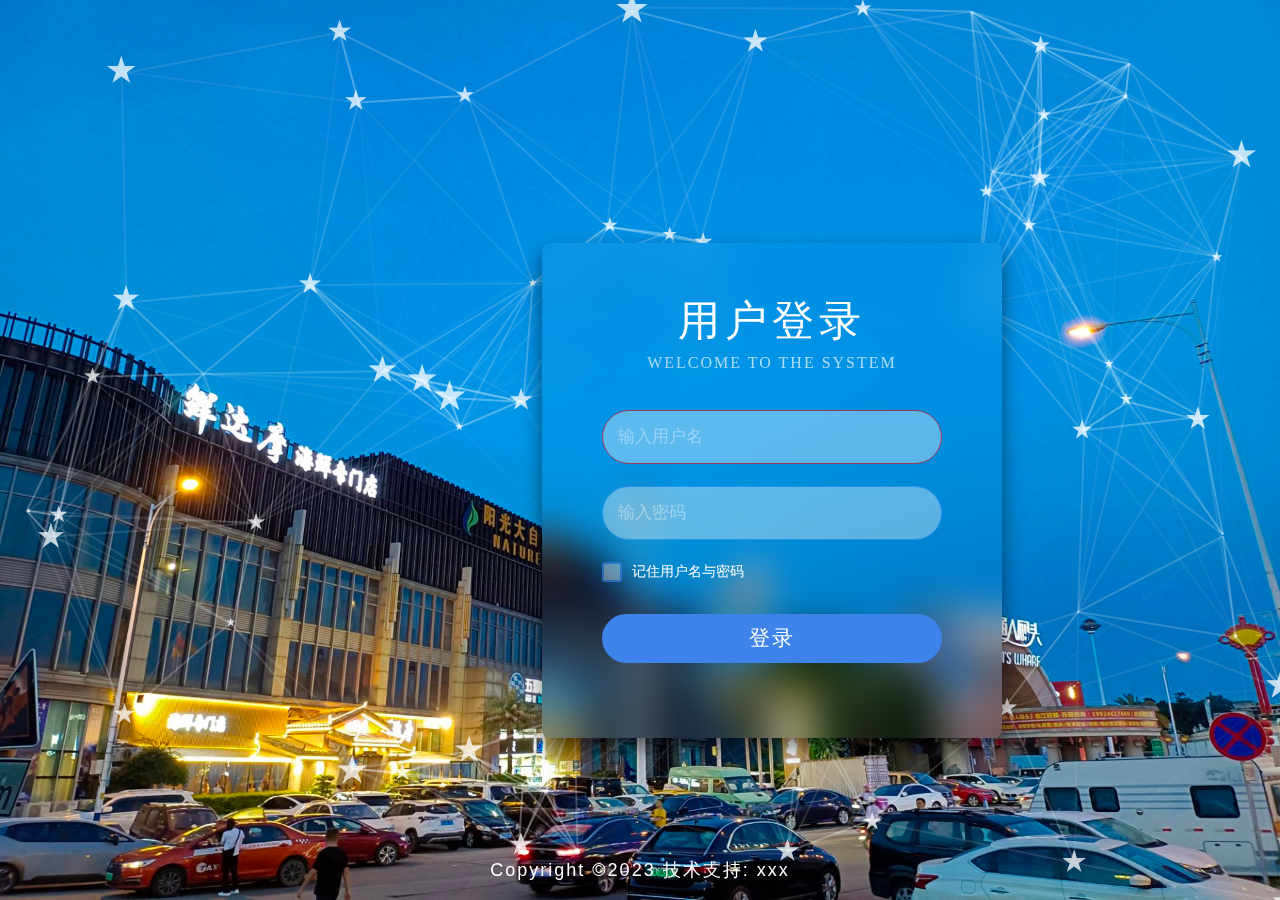
